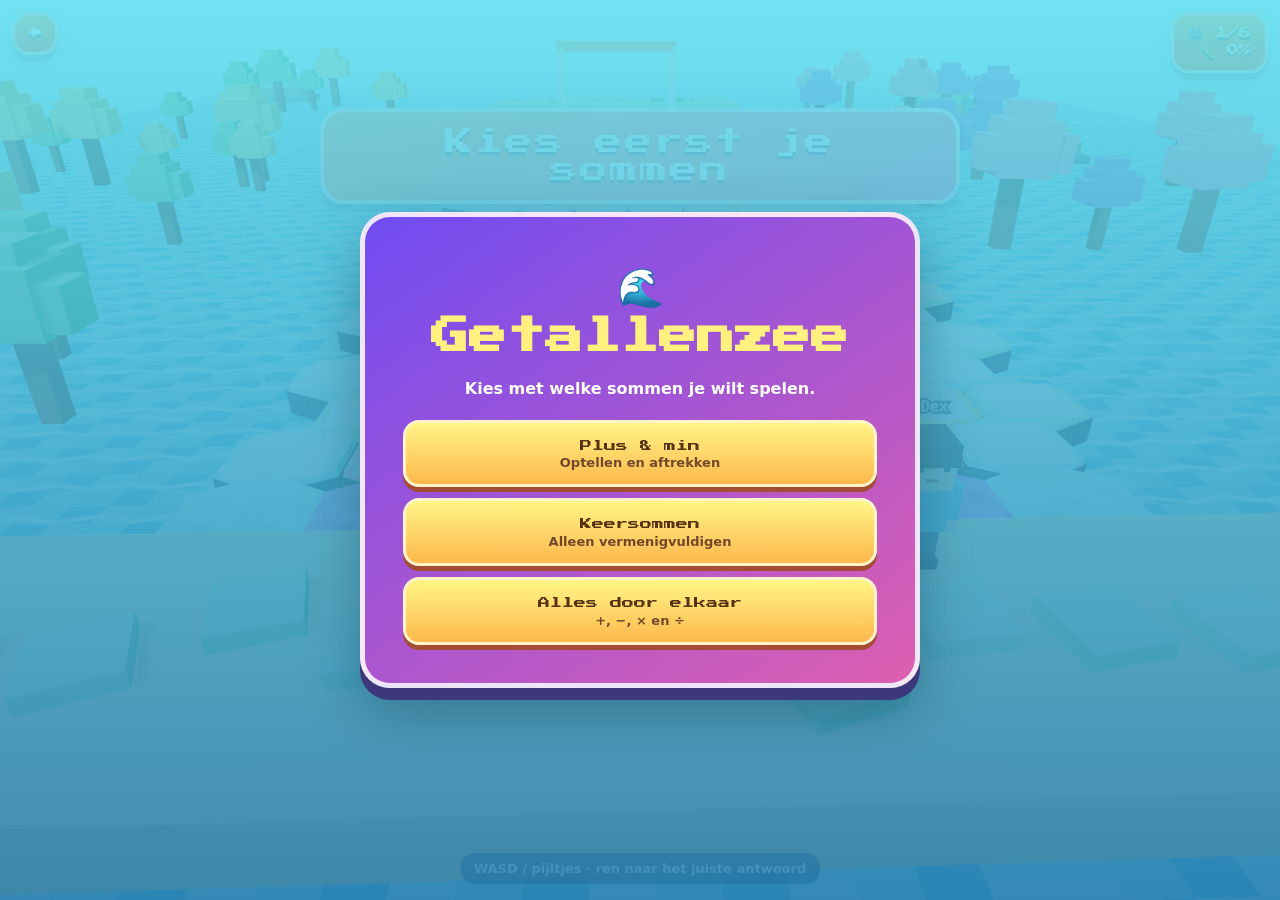
==== games/rekenen/getallenzee.html @ 8d836ec2 "spell toegevoegd spellenzee" ====
<!doctype html>
<html lang="nl"><head><meta charset="utf-8"><meta name="viewport" content="width=device-width,initial-scale=1,maximum-scale=1,user-scalable=no,viewport-fit=cover">
<title>Getallenzee · LeerCraft</title><link rel="stylesheet" href="../../assets/fonts/fonts.css">
<style>
*{box-sizing:border-box}html,body{margin:0;width:100%;height:100%;overflow:hidden;background:#79ddf2;font-family:'Press Start 2P',system-ui,sans-serif;touch-action:none;overscroll-behavior:none}canvas{display:block;width:100%;height:100%}
#ui{position:fixed;inset:0;pointer-events:none;color:white;text-shadow:0 3px 0 #21496799;z-index:3}.topbar{position:absolute;left:max(12px,env(safe-area-inset-left));right:max(12px,env(safe-area-inset-right));top:max(12px,env(safe-area-inset-top));display:flex;justify-content:space-between;gap:10px;align-items:flex-start}.pill{pointer-events:auto;border:3px solid #ffffffb8;box-shadow:0 7px 0 #642c0d38,0 9px 22px #15395533;border-radius:18px;background:linear-gradient(#ffac4d,#ff7c32);padding:10px 14px;font-size:clamp(7px,2.1vw,12px);line-height:1.45;color:white}.back{text-decoration:none;min-width:46px;text-align:center}.status{text-align:right}.status b{color:#fff4a9}
#question{position:absolute;top:12%;left:50%;transform:translateX(-50%);min-width:min(74vw,460px);text-align:center;border:4px solid #ffffffc7;border-radius:24px;padding:16px 22px;background:linear-gradient(145deg,#ff9e52,#ff68ad);box-shadow:0 8px 0 #472c6442,0 15px 34px #1e5a8238;font-size:clamp(14px,4vw,28px);letter-spacing:2px;transition:.25s}#timer{position:absolute;top:calc(12% + 78px);left:50%;transform:translateX(-50%);font-size:clamp(18px,5vw,38px);color:#fff;text-shadow:0 4px 0 #4964c8;transition:.15s}#timer.urgent{color:#fff081;transform:translateX(-50%) scale(1.18)}#message{position:absolute;left:50%;top:48%;transform:translate(-50%,-50%) scale(.85);opacity:0;text-align:center;font-size:clamp(15px,4.6vw,32px);line-height:1.55;transition:.25s;white-space:nowrap}.show{opacity:1!important;transform:translate(-50%,-50%) scale(1)!important}#countdown{position:absolute;inset:0;display:grid;place-items:center;font-size:min(24vw,150px);color:#fff07d;text-shadow:0 9px 0 #ff6f4f,0 14px 30px #0004}.help{position:absolute;bottom:max(16px,env(safe-area-inset-bottom));left:50%;transform:translateX(-50%);font-family:system-ui,sans-serif;font-weight:800;font-size:13px;background:#12364abd;padding:8px 13px;border-radius:14px;white-space:nowrap}
#joystick{display:none;pointer-events:auto;position:absolute;left:max(22px,env(safe-area-inset-left));bottom:max(24px,env(safe-area-inset-bottom));width:116px;height:116px;border-radius:50%;background:#fff9e1a8;border:5px solid #ffffffb8;box-shadow:0 6px 0 #14374640}#stick{position:absolute;width:49px;height:49px;left:29px;top:29px;border-radius:50%;background:linear-gradient(#ffb951,#ff7a3e);border:4px solid #fff0c6;box-shadow:0 4px 0 #6e2e194d}#boost{display:none;pointer-events:auto;position:absolute;right:max(24px,env(safe-area-inset-right));bottom:max(29px,env(safe-area-inset-bottom));width:92px;height:92px;border-radius:50%;border:5px solid #ffffffcc;background:linear-gradient(#83edff,#477ffc);box-shadow:0 7px 0 #22378552;color:#fff;font:22px 'Press Start 2P';text-shadow:0 3px #3853a9}@media(pointer:coarse){#joystick,#boost{display:block}.help{display:none}#question{top:11%}}@media(max-height:440px) and (orientation:landscape){#question{top:8px;padding:9px 18px;min-width:330px}#timer{top:66px}.topbar{top:8px}.pill{padding:7px 10px}#joystick{width:92px;height:92px}#stick{left:20px;top:20px}#boost{width:72px;height:72px}}@media(max-width:360px){.pill{font-size:6px;padding:8px 9px}#question{top:13%;padding:13px 10px}}
#startScreen{position:fixed;inset:0;z-index:8;display:grid;place-items:center;background:linear-gradient(#64dff0d9,#277dafdf);padding:18px;pointer-events:auto}.startCard{width:min(560px,94vw);padding:clamp(20px,5vw,38px);border:5px solid #ffffffd9;border-radius:30px;background:linear-gradient(145deg,#704cf2,#dd5fb0);box-shadow:0 12px 0 #3d377c,0 24px 55px #12364a66;text-align:center}.startCard h1{margin:0 0 12px;color:#fff080;font-size:clamp(20px,6vw,38px);line-height:1.45}.startCard p{font-family:system-ui,sans-serif;font-weight:800;line-height:1.4;margin:0 0 20px;color:white}.modes{display:grid;gap:11px}.mode{font:clamp(8px,2.5vw,12px) 'Press Start 2P';line-height:1.55;padding:14px 10px;border:3px solid #fff3c9;border-radius:16px;color:#563312;background:linear-gradient(#fff586,#ffb84d);box-shadow:0 5px 0 #a44d35;cursor:pointer}.mode:active{transform:translateY(4px);box-shadow:0 1px 0 #a44d35}.mode small{display:block;font:700 13px system-ui,sans-serif;color:#70482c}@media(max-height:560px){.startCard{padding:14px 20px}.startCard h1{margin-bottom:5px}.startCard p{margin-bottom:8px}.modes{grid-template-columns:repeat(3,1fr);gap:8px}.mode{padding:9px 5px}}
</style></head><body>
<div id="startScreen"><div class="startCard"><h1>🌊 Getallenzee</h1><p>Kies met welke sommen je wilt spelen.</p><div class="modes"><button class="mode" data-ops="plusminus">Plus & min<small>Optellen en aftrekken</small></button><button class="mode" data-ops="times">Keersommen<small>Alleen vermenigvuldigen</small></button><button class="mode" data-ops="all">Alles door elkaar<small>+, −, × en ÷</small></button></div></div></div>
<div id="ui"><div class="topbar"><a class="pill back" href="../../index.html">←</a><div class="pill status">🏁 <b id="place">1/6</b><br>📏 <span id="progress">0%</span></div></div><div id="question">Kies eerst je sommen</div><div id="timer"></div><div id="message"></div><div id="countdown"></div><div class="help">WASD / pijltjes · ren naar het juiste antwoord</div><div id="joystick"><div id="stick"></div></div><button id="boost" aria-label="Sprint">⚡</button></div>
<script>
(()=>{
/**
 * @license
 * Copyright 2010-2023 Three.js Authors
 * SPDX-License-Identifier: MIT
 */
const REVISION = '160';

const MOUSE = { LEFT: 0, MIDDLE: 1, RIGHT: 2, ROTATE: 0, DOLLY: 1, PAN: 2 };
const TOUCH = { ROTATE: 0, PAN: 1, DOLLY_PAN: 2, DOLLY_ROTATE: 3 };
const CullFaceNone = 0;
const CullFaceBack = 1;
const CullFaceFront = 2;
const CullFaceFrontBack = 3;
const BasicShadowMap = 0;
const PCFShadowMap = 1;
const PCFSoftShadowMap = 2;
const VSMShadowMap = 3;
const FrontSide = 0;
const BackSide = 1;
const DoubleSide = 2;
const TwoPassDoubleSide = 2; // r149
const NoBlending = 0;
const NormalBlending = 1;
const AdditiveBlending = 2;
const SubtractiveBlending = 3;
const MultiplyBlending = 4;
const CustomBlending = 5;
const AddEquation = 100;
const SubtractEquation = 101;
const ReverseSubtractEquation = 102;
const MinEquation = 103;
const MaxEquation = 104;
const ZeroFactor = 200;
const OneFactor = 201;
const SrcColorFactor = 202;
const OneMinusSrcColorFactor = 203;
const SrcAlphaFactor = 204;
const OneMinusSrcAlphaFactor = 205;
const DstAlphaFactor = 206;
const OneMinusDstAlphaFactor = 207;
const DstColorFactor = 208;
const OneMinusDstColorFactor = 209;
const SrcAlphaSaturateFactor = 210;
const ConstantColorFactor = 211;
const OneMinusConstantColorFactor = 212;
const ConstantAlphaFactor = 213;
const OneMinusConstantAlphaFactor = 214;
const NeverDepth = 0;
const AlwaysDepth = 1;
const LessDepth = 2;
const LessEqualDepth = 3;
const EqualDepth = 4;
const GreaterEqualDepth = 5;
const GreaterDepth = 6;
const NotEqualDepth = 7;
const MultiplyOperation = 0;
const MixOperation = 1;
const AddOperation = 2;
const NoToneMapping = 0;
const LinearToneMapping = 1;
const ReinhardToneMapping = 2;
const CineonToneMapping = 3;
const ACESFilmicToneMapping = 4;
const CustomToneMapping = 5;
const AgXToneMapping = 6;
const AttachedBindMode = 'attached';
const DetachedBindMode = 'detached';

const UVMapping = 300;
const CubeReflectionMapping = 301;
const CubeRefractionMapping = 302;
const EquirectangularReflectionMapping = 303;
const EquirectangularRefractionMapping = 304;
const CubeUVReflectionMapping = 306;
const RepeatWrapping = 1000;
const ClampToEdgeWrapping = 1001;
const MirroredRepeatWrapping = 1002;
const NearestFilter = 1003;
const NearestMipmapNearestFilter = 1004;
const NearestMipMapNearestFilter = 1004;
const NearestMipmapLinearFilter = 1005;
const NearestMipMapLinearFilter = 1005;
const LinearFilter = 1006;
const LinearMipmapNearestFilter = 1007;
const LinearMipMapNearestFilter = 1007;
const LinearMipmapLinearFilter = 1008;
const LinearMipMapLinearFilter = 1008;
const UnsignedByteType = 1009;
const ByteType = 1010;
const ShortType = 1011;
const UnsignedShortType = 1012;
const IntType = 1013;
const UnsignedIntType = 1014;
const FloatType = 1015;
const HalfFloatType = 1016;
const UnsignedShort4444Type = 1017;
const UnsignedShort5551Type = 1018;
const UnsignedInt248Type = 1020;
const AlphaFormat = 1021;
const RGBAFormat = 1023;
const LuminanceFormat = 1024;
const LuminanceAlphaFormat = 1025;
const DepthFormat = 1026;
const DepthStencilFormat = 1027;
const RedFormat = 1028;
const RedIntegerFormat = 1029;
const RGFormat = 1030;
const RGIntegerFormat = 1031;
const RGBAIntegerFormat = 1033;

const RGB_S3TC_DXT1_Format = 33776;
const RGBA_S3TC_DXT1_Format = 33777;
const RGBA_S3TC_DXT3_Format = 33778;
const RGBA_S3TC_DXT5_Format = 33779;
const RGB_PVRTC_4BPPV1_Format = 35840;
const RGB_PVRTC_2BPPV1_Format = 35841;
const RGBA_PVRTC_4BPPV1_Format = 35842;
const RGBA_PVRTC_2BPPV1_Format = 35843;
const RGB_ETC1_Format = 36196;
const RGB_ETC2_Format = 37492;
const RGBA_ETC2_EAC_Format = 37496;
const RGBA_ASTC_4x4_Format = 37808;
const RGBA_ASTC_5x4_Format = 37809;
const RGBA_ASTC_5x5_Format = 37810;
const RGBA_ASTC_6x5_Format = 37811;
const RGBA_ASTC_6x6_Format = 37812;
const RGBA_ASTC_8x5_Format = 37813;
const RGBA_ASTC_8x6_Format = 37814;
const RGBA_ASTC_8x8_Format = 37815;
const RGBA_ASTC_10x5_Format = 37816;
const RGBA_ASTC_10x6_Format = 37817;
const RGBA_ASTC_10x8_Format = 37818;
const RGBA_ASTC_10x10_Format = 37819;
const RGBA_ASTC_12x10_Format = 37820;
const RGBA_ASTC_12x12_Format = 37821;
const RGBA_BPTC_Format = 36492;
const RGB_BPTC_SIGNED_Format = 36494;
const RGB_BPTC_UNSIGNED_Format = 36495;
const RED_RGTC1_Format = 36283;
const SIGNED_RED_RGTC1_Format = 36284;
const RED_GREEN_RGTC2_Format = 36285;
const SIGNED_RED_GREEN_RGTC2_Format = 36286;
const LoopOnce = 2200;
const LoopRepeat = 2201;
const LoopPingPong = 2202;
const InterpolateDiscrete = 2300;
const InterpolateLinear = 2301;
const InterpolateSmooth = 2302;
const ZeroCurvatureEnding = 2400;
const ZeroSlopeEnding = 2401;
const WrapAroundEnding = 2402;
const NormalAnimationBlendMode = 2500;
const AdditiveAnimationBlendMode = 2501;
const TrianglesDrawMode = 0;
const TriangleStripDrawMode = 1;
const TriangleFanDrawMode = 2;
/** @deprecated Use LinearSRGBColorSpace or NoColorSpace in three.js r152+. */
const LinearEncoding = 3000;
/** @deprecated Use SRGBColorSpace in three.js r152+. */
const sRGBEncoding = 3001;
const BasicDepthPacking = 3200;
const RGBADepthPacking = 3201;
const TangentSpaceNormalMap = 0;
const ObjectSpaceNormalMap = 1;

// Color space string identifiers, matching CSS Color Module Level 4 and WebGPU names where available.
const NoColorSpace = '';
const SRGBColorSpace = 'srgb';
const LinearSRGBColorSpace = 'srgb-linear';
const DisplayP3ColorSpace = 'display-p3';
const LinearDisplayP3ColorSpace = 'display-p3-linear';

const LinearTransfer = 'linear';
const SRGBTransfer = 'srgb';

const Rec709Primaries = 'rec709';
const P3Primaries = 'p3';

const ZeroStencilOp = 0;
const KeepStencilOp = 7680;
const ReplaceStencilOp = 7681;
const IncrementStencilOp = 7682;
const DecrementStencilOp = 7683;
const IncrementWrapStencilOp = 34055;
const DecrementWrapStencilOp = 34056;
const InvertStencilOp = 5386;

const NeverStencilFunc = 512;
const LessStencilFunc = 513;
const EqualStencilFunc = 514;
const LessEqualStencilFunc = 515;
const GreaterStencilFunc = 516;
const NotEqualStencilFunc = 517;
const GreaterEqualStencilFunc = 518;
const AlwaysStencilFunc = 519;

const NeverCompare = 512;
const LessCompare = 513;
const EqualCompare = 514;
const LessEqualCompare = 515;
const GreaterCompare = 516;
const NotEqualCompare = 517;
const GreaterEqualCompare = 518;
const AlwaysCompare = 519;

const StaticDrawUsage = 35044;
const DynamicDrawUsage = 35048;
const StreamDrawUsage = 35040;
const StaticReadUsage = 35045;
const DynamicReadUsage = 35049;
const StreamReadUsage = 35041;
const StaticCopyUsage = 35046;
const DynamicCopyUsage = 35050;
const StreamCopyUsage = 35042;

const GLSL1 = '100';
const GLSL3 = '300 es';

const _SRGBAFormat = 1035; // fallback for WebGL 1

const WebGLCoordinateSystem = 2000;
const WebGPUCoordinateSystem = 2001;

/**
 * https://github.com/mrdoob/eventdispatcher.js/
 */

class EventDispatcher {

	addEventListener( type, listener ) {

		if ( this._listeners === undefined ) this._listeners = {};

		const listeners = this._listeners;

		if ( listeners[ type ] === undefined ) {

			listeners[ type ] = [];

		}

		if ( listeners[ type ].indexOf( listener ) === - 1 ) {

			listeners[ type ].push( listener );

		}

	}

	hasEventListener( type, listener ) {

		if ( this._listeners === undefined ) return false;

		const listeners = this._listeners;

		return listeners[ type ] !== undefined && listeners[ type ].indexOf( listener ) !== - 1;

	}

	removeEventListener( type, listener ) {

		if ( this._listeners === undefined ) return;

		const listeners = this._listeners;
		const listenerArray = listeners[ type ];

		if ( listenerArray !== undefined ) {

			const index = listenerArray.indexOf( listener );

			if ( index !== - 1 ) {

				listenerArray.splice( index, 1 );

			}

		}

	}

	dispatchEvent( event ) {

		if ( this._listeners === undefined ) return;

		const listeners = this._listeners;
		const listenerArray = listeners[ event.type ];

		if ( listenerArray !== undefined ) {

			event.target = this;

			// Make a copy, in case listeners are removed while iterating.
			const array = listenerArray.slice( 0 );

			for ( let i = 0, l = array.length; i < l; i ++ ) {

				array[ i ].call( this, event );

			}

			event.target = null;

		}

	}

}

const _lut = [ '00', '01', '02', '03', '04', '05', '06', '07', '08', '09', '0a', '0b', '0c', '0d', '0e', '0f', '10', '11', '12', '13', '14', '15', '16', '17', '18', '19', '1a', '1b', '1c', '1d', '1e', '1f', '20', '21', '22', '23', '24', '25', '26', '27', '28', '29', '2a', '2b', '2c', '2d', '2e', '2f', '30', '31', '32', '33', '34', '35', '36', '37', '38', '39', '3a', '3b', '3c', '3d', '3e', '3f', '40', '41', '42', '43', '44', '45', '46', '47', '48', '49', '4a', '4b', '4c', '4d', '4e', '4f', '50', '51', '52', '53', '54', '55', '56', '57', '58', '59', '5a', '5b', '5c', '5d', '5e', '5f', '60', '61', '62', '63', '64', '65', '66', '67', '68', '69', '6a', '6b', '6c', '6d', '6e', '6f', '70', '71', '72', '73', '74', '75', '76', '77', '78', '79', '7a', '7b', '7c', '7d', '7e', '7f', '80', '81', '82', '83', '84', '85', '86', '87', '88', '89', '8a', '8b', '8c', '8d', '8e', '8f', '90', '91', '92', '93', '94', '95', '96', '97', '98', '99', '9a', '9b', '9c', '9d', '9e', '9f', 'a0', 'a1', 'a2', 'a3', 'a4', 'a5', 'a6', 'a7', 'a8', 'a9', 'aa', 'ab', 'ac', 'ad', 'ae', 'af', 'b0', 'b1', 'b2', 'b3', 'b4', 'b5', 'b6', 'b7', 'b8', 'b9', 'ba', 'bb', 'bc', 'bd', 'be', 'bf', 'c0', 'c1', 'c2', 'c3', 'c4', 'c5', 'c6', 'c7', 'c8', 'c9', 'ca', 'cb', 'cc', 'cd', 'ce', 'cf', 'd0', 'd1', 'd2', 'd3', 'd4', 'd5', 'd6', 'd7', 'd8', 'd9', 'da', 'db', 'dc', 'dd', 'de', 'df', 'e0', 'e1', 'e2', 'e3', 'e4', 'e5', 'e6', 'e7', 'e8', 'e9', 'ea', 'eb', 'ec', 'ed', 'ee', 'ef', 'f0', 'f1', 'f2', 'f3', 'f4', 'f5', 'f6', 'f7', 'f8', 'f9', 'fa', 'fb', 'fc', 'fd', 'fe', 'ff' ];

let _seed = 1234567;


const DEG2RAD = Math.PI / 180;
const RAD2DEG = 180 / Math.PI;

// http://stackoverflow.com/questions/105034/how-to-create-a-guid-uuid-in-javascript/21963136#21963136
function generateUUID() {

	const d0 = Math.random() * 0xffffffff | 0;
	const d1 = Math.random() * 0xffffffff | 0;
	const d2 = Math.random() * 0xffffffff | 0;
	const d3 = Math.random() * 0xffffffff | 0;
	const uuid = _lut[ d0 & 0xff ] + _lut[ d0 >> 8 & 0xff ] + _lut[ d0 >> 16 & 0xff ] + _lut[ d0 >> 24 & 0xff ] + '-' +
			_lut[ d1 & 0xff ] + _lut[ d1 >> 8 & 0xff ] + '-' + _lut[ d1 >> 16 & 0x0f | 0x40 ] + _lut[ d1 >> 24 & 0xff ] + '-' +
			_lut[ d2 & 0x3f | 0x80 ] + _lut[ d2 >> 8 & 0xff ] + '-' + _lut[ d2 >> 16 & 0xff ] + _lut[ d2 >> 24 & 0xff ] +
			_lut[ d3 & 0xff ] + _lut[ d3 >> 8 & 0xff ] + _lut[ d3 >> 16 & 0xff ] + _lut[ d3 >> 24 & 0xff ];

	// .toLowerCase() here flattens concatenated strings to save heap memory space.
	return uuid.toLowerCase();

}

function clamp( value, min, max ) {

	return Math.max( min, Math.min( max, value ) );

}

// compute euclidean modulo of m % n
// https://en.wikipedia.org/wiki/Modulo_operation
function euclideanModulo( n, m ) {

	return ( ( n % m ) + m ) % m;

}

// Linear mapping from range <a1, a2> to range <b1, b2>
function mapLinear( x, a1, a2, b1, b2 ) {

	return b1 + ( x - a1 ) * ( b2 - b1 ) / ( a2 - a1 );

}

// https://www.gamedev.net/tutorials/programming/general-and-gameplay-programming/inverse-lerp-a-super-useful-yet-often-overlooked-function-r5230/
function inverseLerp( x, y, value ) {

	if ( x !== y ) {

		return ( value - x ) / ( y - x );

	} else {

		return 0;

	}

}

// https://en.wikipedia.org/wiki/Linear_interpolation
function lerp( x, y, t ) {

	return ( 1 - t ) * x + t * y;

}

// http://www.rorydriscoll.com/2016/03/07/frame-rate-independent-damping-using-lerp/
function damp( x, y, lambda, dt ) {

	return lerp( x, y, 1 - Math.exp( - lambda * dt ) );

}

// https://www.desmos.com/calculator/vcsjnyz7x4
function pingpong( x, length = 1 ) {

	return length - Math.abs( euclideanModulo( x, length * 2 ) - length );

}

// http://en.wikipedia.org/wiki/Smoothstep
function smoothstep( x, min, max ) {

	if ( x <= min ) return 0;
	if ( x >= max ) return 1;

	x = ( x - min ) / ( max - min );

	return x * x * ( 3 - 2 * x );

}

function smootherstep( x, min, max ) {

	if ( x <= min ) return 0;
	if ( x >= max ) return 1;

	x = ( x - min ) / ( max - min );

	return x * x * x * ( x * ( x * 6 - 15 ) + 10 );

}

// Random integer from <low, high> interval
function randInt( low, high ) {

	return low + Math.floor( Math.random() * ( high - low + 1 ) );

}

// Random float from <low, high> interval
function randFloat( low, high ) {

	return low + Math.random() * ( high - low );

}

// Random float from <-range/2, range/2> interval
function randFloatSpread( range ) {

	return range * ( 0.5 - Math.random() );

}

// Deterministic pseudo-random float in the interval [ 0, 1 ]
function seededRandom( s ) {

	if ( s !== undefined ) _seed = s;

	// Mulberry32 generator

	let t = _seed += 0x6D2B79F5;

	t = Math.imul( t ^ t >>> 15, t | 1 );

	t ^= t + Math.imul( t ^ t >>> 7, t | 61 );

	return ( ( t ^ t >>> 14 ) >>> 0 ) / 4294967296;

}

function degToRad( degrees ) {

	return degrees * DEG2RAD;

}

function radToDeg( radians ) {

	return radians * RAD2DEG;

}

function isPowerOfTwo( value ) {

	return ( value & ( value - 1 ) ) === 0 && value !== 0;

}

function ceilPowerOfTwo( value ) {

	return Math.pow( 2, Math.ceil( Math.log( value ) / Math.LN2 ) );

}

function floorPowerOfTwo( value ) {

	return Math.pow( 2, Math.floor( Math.log( value ) / Math.LN2 ) );

}

function setQuaternionFromProperEuler( q, a, b, c, order ) {

	// Intrinsic Proper Euler Angles - see https://en.wikipedia.org/wiki/Euler_angles

	// rotations are applied to the axes in the order specified by 'order'
	// rotation by angle 'a' is applied first, then by angle 'b', then by angle 'c'
	// angles are in radians

	const cos = Math.cos;
	const sin = Math.sin;

	const c2 = cos( b / 2 );
	const s2 = sin( b / 2 );

	const c13 = cos( ( a + c ) / 2 );
	const s13 = sin( ( a + c ) / 2 );

	const c1_3 = cos( ( a - c ) / 2 );
	const s1_3 = sin( ( a - c ) / 2 );

	const c3_1 = cos( ( c - a ) / 2 );
	const s3_1 = sin( ( c - a ) / 2 );

	switch ( order ) {

		case 'XYX':
			q.set( c2 * s13, s2 * c1_3, s2 * s1_3, c2 * c13 );
			break;

		case 'YZY':
			q.set( s2 * s1_3, c2 * s13, s2 * c1_3, c2 * c13 );
			break;

		case 'ZXZ':
			q.set( s2 * c1_3, s2 * s1_3, c2 * s13, c2 * c13 );
			break;

		case 'XZX':
			q.set( c2 * s13, s2 * s3_1, s2 * c3_1, c2 * c13 );
			break;

		case 'YXY':
			q.set( s2 * c3_1, c2 * s13, s2 * s3_1, c2 * c13 );
			break;

		case 'ZYZ':
			q.set( s2 * s3_1, s2 * c3_1, c2 * s13, c2 * c13 );
			break;

		default:
			console.warn( 'THREE.MathUtils: .setQuaternionFromProperEuler() encountered an unknown order: ' + order );

	}

}

function denormalize( value, array ) {

	switch ( array.constructor ) {

		case Float32Array:

			return value;

		case Uint32Array:

			return value / 4294967295.0;

		case Uint16Array:

			return value / 65535.0;

		case Uint8Array:

			return value / 255.0;

		case Int32Array:

			return Math.max( value / 2147483647.0, - 1.0 );

		case Int16Array:

			return Math.max( value / 32767.0, - 1.0 );

		case Int8Array:

			return Math.max( value / 127.0, - 1.0 );

		default:

			throw new Error( 'Invalid component type.' );

	}

}

function normalize( value, array ) {

	switch ( array.constructor ) {

		case Float32Array:

			return value;

		case Uint32Array:

			return Math.round( value * 4294967295.0 );

		case Uint16Array:

			return Math.round( value * 65535.0 );

		case Uint8Array:

			return Math.round( value * 255.0 );

		case Int32Array:

			return Math.round( value * 2147483647.0 );

		case Int16Array:

			return Math.round( value * 32767.0 );

		case Int8Array:

			return Math.round( value * 127.0 );

		default:

			throw new Error( 'Invalid component type.' );

	}

}

const MathUtils = {
	DEG2RAD: DEG2RAD,
	RAD2DEG: RAD2DEG,
	generateUUID: generateUUID,
	clamp: clamp,
	euclideanModulo: euclideanModulo,
	mapLinear: mapLinear,
	inverseLerp: inverseLerp,
	lerp: lerp,
	damp: damp,
	pingpong: pingpong,
	smoothstep: smoothstep,
	smootherstep: smootherstep,
	randInt: randInt,
	randFloat: randFloat,
	randFloatSpread: randFloatSpread,
	seededRandom: seededRandom,
	degToRad: degToRad,
	radToDeg: radToDeg,
	isPowerOfTwo: isPowerOfTwo,
	ceilPowerOfTwo: ceilPowerOfTwo,
	floorPowerOfTwo: floorPowerOfTwo,
	setQuaternionFromProperEuler: setQuaternionFromProperEuler,
	normalize: normalize,
	denormalize: denormalize
};

class Vector2 {

	constructor( x = 0, y = 0 ) {

		Vector2.prototype.isVector2 = true;

		this.x = x;
		this.y = y;

	}

	get width() {

		return this.x;

	}

	set width( value ) {

		this.x = value;

	}

	get height() {

		return this.y;

	}

	set height( value ) {

		this.y = value;

	}

	set( x, y ) {

		this.x = x;
		this.y = y;

		return this;

	}

	setScalar( scalar ) {

		this.x = scalar;
		this.y = scalar;

		return this;

	}

	setX( x ) {

		this.x = x;

		return this;

	}

	setY( y ) {

		this.y = y;

		return this;

	}

	setComponent( index, value ) {

		switch ( index ) {

			case 0: this.x = value; break;
			case 1: this.y = value; break;
			default: throw new Error( 'index is out of range: ' + index );

		}

		return this;

	}

	getComponent( index ) {

		switch ( index ) {

			case 0: return this.x;
			case 1: return this.y;
			default: throw new Error( 'index is out of range: ' + index );

		}

	}

	clone() {

		return new this.constructor( this.x, this.y );

	}

	copy( v ) {

		this.x = v.x;
		this.y = v.y;

		return this;

	}

	add( v ) {

		this.x += v.x;
		this.y += v.y;

		return this;

	}

	addScalar( s ) {

		this.x += s;
		this.y += s;

		return this;

	}

	addVectors( a, b ) {

		this.x = a.x + b.x;
		this.y = a.y + b.y;

		return this;

	}

	addScaledVector( v, s ) {

		this.x += v.x * s;
		this.y += v.y * s;

		return this;

	}

	sub( v ) {

		this.x -= v.x;
		this.y -= v.y;

		return this;

	}

	subScalar( s ) {

		this.x -= s;
		this.y -= s;

		return this;

	}

	subVectors( a, b ) {

		this.x = a.x - b.x;
		this.y = a.y - b.y;

		return this;

	}

	multiply( v ) {

		this.x *= v.x;
		this.y *= v.y;

		return this;

	}

	multiplyScalar( scalar ) {

		this.x *= scalar;
		this.y *= scalar;

		return this;

	}

	divide( v ) {

		this.x /= v.x;
		this.y /= v.y;

		return this;

	}

	divideScalar( scalar ) {

		return this.multiplyScalar( 1 / scalar );

	}

	applyMatrix3( m ) {

		const x = this.x, y = this.y;
		const e = m.elements;

		this.x = e[ 0 ] * x + e[ 3 ] * y + e[ 6 ];
		this.y = e[ 1 ] * x + e[ 4 ] * y + e[ 7 ];

		return this;

	}

	min( v ) {

		this.x = Math.min( this.x, v.x );
		this.y = Math.min( this.y, v.y );

		return this;

	}

	max( v ) {

		this.x = Math.max( this.x, v.x );
		this.y = Math.max( this.y, v.y );

		return this;

	}

	clamp( min, max ) {

		// assumes min < max, componentwise

		this.x = Math.max( min.x, Math.min( max.x, this.x ) );
		this.y = Math.max( min.y, Math.min( max.y, this.y ) );

		return this;

	}

	clampScalar( minVal, maxVal ) {

		this.x = Math.max( minVal, Math.min( maxVal, this.x ) );
		this.y = Math.max( minVal, Math.min( maxVal, this.y ) );

		return this;

	}

	clampLength( min, max ) {

		const length = this.length();

		return this.divideScalar( length || 1 ).multiplyScalar( Math.max( min, Math.min( max, length ) ) );

	}

	floor() {

		this.x = Math.floor( this.x );
		this.y = Math.floor( this.y );

		return this;

	}

	ceil() {

		this.x = Math.ceil( this.x );
		this.y = Math.ceil( this.y );

		return this;

	}

	round() {

		this.x = Math.round( this.x );
		this.y = Math.round( this.y );

		return this;

	}

	roundToZero() {

		this.x = Math.trunc( this.x );
		this.y = Math.trunc( this.y );

		return this;

	}

	negate() {

		this.x = - this.x;
		this.y = - this.y;

		return this;

	}

	dot( v ) {

		return this.x * v.x + this.y * v.y;

	}

	cross( v ) {

		return this.x * v.y - this.y * v.x;

	}

	lengthSq() {

		return this.x * this.x + this.y * this.y;

	}

	length() {

		return Math.sqrt( this.x * this.x + this.y * this.y );

	}

	manhattanLength() {

		return Math.abs( this.x ) + Math.abs( this.y );

	}

	normalize() {

		return this.divideScalar( this.length() || 1 );

	}

	angle() {

		// computes the angle in radians with respect to the positive x-axis

		const angle = Math.atan2( - this.y, - this.x ) + Math.PI;

		return angle;

	}

	angleTo( v ) {

		const denominator = Math.sqrt( this.lengthSq() * v.lengthSq() );

		if ( denominator === 0 ) return Math.PI / 2;

		const theta = this.dot( v ) / denominator;

		// clamp, to handle numerical problems

		return Math.acos( clamp( theta, - 1, 1 ) );

	}

	distanceTo( v ) {

		return Math.sqrt( this.distanceToSquared( v ) );

	}

	distanceToSquared( v ) {

		const dx = this.x - v.x, dy = this.y - v.y;
		return dx * dx + dy * dy;

	}

	manhattanDistanceTo( v ) {

		return Math.abs( this.x - v.x ) + Math.abs( this.y - v.y );

	}

	setLength( length ) {

		return this.normalize().multiplyScalar( length );

	}

	lerp( v, alpha ) {

		this.x += ( v.x - this.x ) * alpha;
		this.y += ( v.y - this.y ) * alpha;

		return this;

	}

	lerpVectors( v1, v2, alpha ) {

		this.x = v1.x + ( v2.x - v1.x ) * alpha;
		this.y = v1.y + ( v2.y - v1.y ) * alpha;

		return this;

	}

	equals( v ) {

		return ( ( v.x === this.x ) && ( v.y === this.y ) );

	}

	fromArray( array, offset = 0 ) {

		this.x = array[ offset ];
		this.y = array[ offset + 1 ];

		return this;

	}

	toArray( array = [], offset = 0 ) {

		array[ offset ] = this.x;
		array[ offset + 1 ] = this.y;

		return array;

	}

	fromBufferAttribute( attribute, index ) {

		this.x = attribute.getX( index );
		this.y = attribute.getY( index );

		return this;

	}

	rotateAround( center, angle ) {

		const c = Math.cos( angle ), s = Math.sin( angle );

		const x = this.x - center.x;
		const y = this.y - center.y;

		this.x = x * c - y * s + center.x;
		this.y = x * s + y * c + center.y;

		return this;

	}

	random() {

		this.x = Math.random();
		this.y = Math.random();

		return this;

	}

	*[ Symbol.iterator ]() {

		yield this.x;
		yield this.y;

	}

}

class Matrix3 {

	constructor( n11, n12, n13, n21, n22, n23, n31, n32, n33 ) {

		Matrix3.prototype.isMatrix3 = true;

		this.elements = [

			1, 0, 0,
			0, 1, 0,
			0, 0, 1

		];

		if ( n11 !== undefined ) {

			this.set( n11, n12, n13, n21, n22, n23, n31, n32, n33 );

		}

	}

	set( n11, n12, n13, n21, n22, n23, n31, n32, n33 ) {

		const te = this.elements;

		te[ 0 ] = n11; te[ 1 ] = n21; te[ 2 ] = n31;
		te[ 3 ] = n12; te[ 4 ] = n22; te[ 5 ] = n32;
		te[ 6 ] = n13; te[ 7 ] = n23; te[ 8 ] = n33;

		return this;

	}

	identity() {

		this.set(

			1, 0, 0,
			0, 1, 0,
			0, 0, 1

		);

		return this;

	}

	copy( m ) {

		const te = this.elements;
		const me = m.elements;

		te[ 0 ] = me[ 0 ]; te[ 1 ] = me[ 1 ]; te[ 2 ] = me[ 2 ];
		te[ 3 ] = me[ 3 ]; te[ 4 ] = me[ 4 ]; te[ 5 ] = me[ 5 ];
		te[ 6 ] = me[ 6 ]; te[ 7 ] = me[ 7 ]; te[ 8 ] = me[ 8 ];

		return this;

	}

	extractBasis( xAxis, yAxis, zAxis ) {

		xAxis.setFromMatrix3Column( this, 0 );
		yAxis.setFromMatrix3Column( this, 1 );
		zAxis.setFromMatrix3Column( this, 2 );

		return this;

	}

	setFromMatrix4( m ) {

		const me = m.elements;

		this.set(

			me[ 0 ], me[ 4 ], me[ 8 ],
			me[ 1 ], me[ 5 ], me[ 9 ],
			me[ 2 ], me[ 6 ], me[ 10 ]

		);

		return this;

	}

	multiply( m ) {

		return this.multiplyMatrices( this, m );

	}

	premultiply( m ) {

		return this.multiplyMatrices( m, this );

	}

	multiplyMatrices( a, b ) {

		const ae = a.elements;
		const be = b.elements;
		const te = this.elements;

		const a11 = ae[ 0 ], a12 = ae[ 3 ], a13 = ae[ 6 ];
		const a21 = ae[ 1 ], a22 = ae[ 4 ], a23 = ae[ 7 ];
		const a31 = ae[ 2 ], a32 = ae[ 5 ], a33 = ae[ 8 ];

		const b11 = be[ 0 ], b12 = be[ 3 ], b13 = be[ 6 ];
		const b21 = be[ 1 ], b22 = be[ 4 ], b23 = be[ 7 ];
		const b31 = be[ 2 ], b32 = be[ 5 ], b33 = be[ 8 ];

		te[ 0 ] = a11 * b11 + a12 * b21 + a13 * b31;
		te[ 3 ] = a11 * b12 + a12 * b22 + a13 * b32;
		te[ 6 ] = a11 * b13 + a12 * b23 + a13 * b33;

		te[ 1 ] = a21 * b11 + a22 * b21 + a23 * b31;
		te[ 4 ] = a21 * b12 + a22 * b22 + a23 * b32;
		te[ 7 ] = a21 * b13 + a22 * b23 + a23 * b33;

		te[ 2 ] = a31 * b11 + a32 * b21 + a33 * b31;
		te[ 5 ] = a31 * b12 + a32 * b22 + a33 * b32;
		te[ 8 ] = a31 * b13 + a32 * b23 + a33 * b33;

		return this;

	}

	multiplyScalar( s ) {

		const te = this.elements;

		te[ 0 ] *= s; te[ 3 ] *= s; te[ 6 ] *= s;
		te[ 1 ] *= s; te[ 4 ] *= s; te[ 7 ] *= s;
		te[ 2 ] *= s; te[ 5 ] *= s; te[ 8 ] *= s;

		return this;

	}

	determinant() {

		const te = this.elements;

		const a = te[ 0 ], b = te[ 1 ], c = te[ 2 ],
			d = te[ 3 ], e = te[ 4 ], f = te[ 5 ],
			g = te[ 6 ], h = te[ 7 ], i = te[ 8 ];

		return a * e * i - a * f * h - b * d * i + b * f * g + c * d * h - c * e * g;

	}

	invert() {

		const te = this.elements,

			n11 = te[ 0 ], n21 = te[ 1 ], n31 = te[ 2 ],
			n12 = te[ 3 ], n22 = te[ 4 ], n32 = te[ 5 ],
			n13 = te[ 6 ], n23 = te[ 7 ], n33 = te[ 8 ],

			t11 = n33 * n22 - n32 * n23,
			t12 = n32 * n13 - n33 * n12,
			t13 = n23 * n12 - n22 * n13,

			det = n11 * t11 + n21 * t12 + n31 * t13;

		if ( det === 0 ) return this.set( 0, 0, 0, 0, 0, 0, 0, 0, 0 );

		const detInv = 1 / det;

		te[ 0 ] = t11 * detInv;
		te[ 1 ] = ( n31 * n23 - n33 * n21 ) * detInv;
		te[ 2 ] = ( n32 * n21 - n31 * n22 ) * detInv;

		te[ 3 ] = t12 * detInv;
		te[ 4 ] = ( n33 * n11 - n31 * n13 ) * detInv;
		te[ 5 ] = ( n31 * n12 - n32 * n11 ) * detInv;

		te[ 6 ] = t13 * detInv;
		te[ 7 ] = ( n21 * n13 - n23 * n11 ) * detInv;
		te[ 8 ] = ( n22 * n11 - n21 * n12 ) * detInv;

		return this;

	}

	transpose() {

		let tmp;
		const m = this.elements;

		tmp = m[ 1 ]; m[ 1 ] = m[ 3 ]; m[ 3 ] = tmp;
		tmp = m[ 2 ]; m[ 2 ] = m[ 6 ]; m[ 6 ] = tmp;
		tmp = m[ 5 ]; m[ 5 ] = m[ 7 ]; m[ 7 ] = tmp;

		return this;

	}

	getNormalMatrix( matrix4 ) {

		return this.setFromMatrix4( matrix4 ).invert().transpose();

	}

	transposeIntoArray( r ) {

		const m = this.elements;

		r[ 0 ] = m[ 0 ];
		r[ 1 ] = m[ 3 ];
		r[ 2 ] = m[ 6 ];
		r[ 3 ] = m[ 1 ];
		r[ 4 ] = m[ 4 ];
		r[ 5 ] = m[ 7 ];
		r[ 6 ] = m[ 2 ];
		r[ 7 ] = m[ 5 ];
		r[ 8 ] = m[ 8 ];

		return this;

	}

	setUvTransform( tx, ty, sx, sy, rotation, cx, cy ) {

		const c = Math.cos( rotation );
		const s = Math.sin( rotation );

		this.set(
			sx * c, sx * s, - sx * ( c * cx + s * cy ) + cx + tx,
			- sy * s, sy * c, - sy * ( - s * cx + c * cy ) + cy + ty,
			0, 0, 1
		);

		return this;

	}

	//

	scale( sx, sy ) {

		this.premultiply( _m3.makeScale( sx, sy ) );

		return this;

	}

	rotate( theta ) {

		this.premultiply( _m3.makeRotation( - theta ) );

		return this;

	}

	translate( tx, ty ) {

		this.premultiply( _m3.makeTranslation( tx, ty ) );

		return this;

	}

	// for 2D Transforms

	makeTranslation( x, y ) {

		if ( x.isVector2 ) {

			this.set(

				1, 0, x.x,
				0, 1, x.y,
				0, 0, 1

			);

		} else {

			this.set(

				1, 0, x,
				0, 1, y,
				0, 0, 1

			);

		}

		return this;

	}

	makeRotation( theta ) {

		// counterclockwise

		const c = Math.cos( theta );
		const s = Math.sin( theta );

		this.set(

			c, - s, 0,
			s, c, 0,
			0, 0, 1

		);

		return this;

	}

	makeScale( x, y ) {

		this.set(

			x, 0, 0,
			0, y, 0,
			0, 0, 1

		);

		return this;

	}

	//

	equals( matrix ) {

		const te = this.elements;
		const me = matrix.elements;

		for ( let i = 0; i < 9; i ++ ) {

			if ( te[ i ] !== me[ i ] ) return false;

		}

		return true;

	}

	fromArray( array, offset = 0 ) {

		for ( let i = 0; i < 9; i ++ ) {

			this.elements[ i ] = array[ i + offset ];

		}

		return this;

	}

	toArray( array = [], offset = 0 ) {

		const te = this.elements;

		array[ offset ] = te[ 0 ];
		array[ offset + 1 ] = te[ 1 ];
		array[ offset + 2 ] = te[ 2 ];

		array[ offset + 3 ] = te[ 3 ];
		array[ offset + 4 ] = te[ 4 ];
		array[ offset + 5 ] = te[ 5 ];

		array[ offset + 6 ] = te[ 6 ];
		array[ offset + 7 ] = te[ 7 ];
		array[ offset + 8 ] = te[ 8 ];

		return array;

	}

	clone() {

		return new this.constructor().fromArray( this.elements );

	}

}

const _m3 = /*@__PURE__*/ new Matrix3();

function arrayNeedsUint32( array ) {

	// assumes larger values usually on last

	for ( let i = array.length - 1; i >= 0; -- i ) {

		if ( array[ i ] >= 65535 ) return true; // account for PRIMITIVE_RESTART_FIXED_INDEX, #24565

	}

	return false;

}

const TYPED_ARRAYS = {
	Int8Array: Int8Array,
	Uint8Array: Uint8Array,
	Uint8ClampedArray: Uint8ClampedArray,
	Int16Array: Int16Array,
	Uint16Array: Uint16Array,
	Int32Array: Int32Array,
	Uint32Array: Uint32Array,
	Float32Array: Float32Array,
	Float64Array: Float64Array
};

function getTypedArray( type, buffer ) {

	return new TYPED_ARRAYS[ type ]( buffer );

}

function createElementNS( name ) {

	return document.createElementNS( 'http://www.w3.org/1999/xhtml', name );

}

function createCanvasElement() {

	const canvas = createElementNS( 'canvas' );
	canvas.style.display = 'block';
	return canvas;

}

const _cache = {};

function warnOnce( message ) {

	if ( message in _cache ) return;

	_cache[ message ] = true;

	console.warn( message );

}

/**
 * Matrices converting P3 <-> Rec. 709 primaries, without gamut mapping
 * or clipping. Based on W3C specifications for sRGB and Display P3,
 * and ICC specifications for the D50 connection space. Values in/out
 * are _linear_ sRGB and _linear_ Display P3.
 *
 * Note that both sRGB and Display P3 use the sRGB transfer functions.
 *
 * Reference:
 * - http://www.russellcottrell.com/photo/matrixCalculator.htm
 */

const LINEAR_SRGB_TO_LINEAR_DISPLAY_P3 = /*@__PURE__*/ new Matrix3().set(
	0.8224621, 0.177538, 0.0,
	0.0331941, 0.9668058, 0.0,
	0.0170827, 0.0723974, 0.9105199,
);

const LINEAR_DISPLAY_P3_TO_LINEAR_SRGB = /*@__PURE__*/ new Matrix3().set(
	1.2249401, - 0.2249404, 0.0,
	- 0.0420569, 1.0420571, 0.0,
	- 0.0196376, - 0.0786361, 1.0982735
);

/**
 * Defines supported color spaces by transfer function and primaries,
 * and provides conversions to/from the Linear-sRGB reference space.
 */
const COLOR_SPACES = {
	[ LinearSRGBColorSpace ]: {
		transfer: LinearTransfer,
		primaries: Rec709Primaries,
		toReference: ( color ) => color,
		fromReference: ( color ) => color,
	},
	[ SRGBColorSpace ]: {
		transfer: SRGBTransfer,
		primaries: Rec709Primaries,
		toReference: ( color ) => color.convertSRGBToLinear(),
		fromReference: ( color ) => color.convertLinearToSRGB(),
	},
	[ LinearDisplayP3ColorSpace ]: {
		transfer: LinearTransfer,
		primaries: P3Primaries,
		toReference: ( color ) => color.applyMatrix3( LINEAR_DISPLAY_P3_TO_LINEAR_SRGB ),
		fromReference: ( color ) => color.applyMatrix3( LINEAR_SRGB_TO_LINEAR_DISPLAY_P3 ),
	},
	[ DisplayP3ColorSpace ]: {
		transfer: SRGBTransfer,
		primaries: P3Primaries,
		toReference: ( color ) => color.convertSRGBToLinear().applyMatrix3( LINEAR_DISPLAY_P3_TO_LINEAR_SRGB ),
		fromReference: ( color ) => color.applyMatrix3( LINEAR_SRGB_TO_LINEAR_DISPLAY_P3 ).convertLinearToSRGB(),
	},
};

const SUPPORTED_WORKING_COLOR_SPACES = new Set( [ LinearSRGBColorSpace, LinearDisplayP3ColorSpace ] );

const ColorManagement = {

	enabled: true,

	_workingColorSpace: LinearSRGBColorSpace,

	get workingColorSpace() {

		return this._workingColorSpace;

	},

	set workingColorSpace( colorSpace ) {

		if ( ! SUPPORTED_WORKING_COLOR_SPACES.has( colorSpace ) ) {

			throw new Error( `Unsupported working color space, "${ colorSpace }".` );

		}

		this._workingColorSpace = colorSpace;

	},

	convert: function ( color, sourceColorSpace, targetColorSpace ) {

		if ( this.enabled === false || sourceColorSpace === targetColorSpace || ! sourceColorSpace || ! targetColorSpace ) {

			return color;

		}

		const sourceToReference = COLOR_SPACES[ sourceColorSpace ].toReference;
		const targetFromReference = COLOR_SPACES[ targetColorSpace ].fromReference;

		return targetFromReference( sourceToReference( color ) );

	},

	fromWorkingColorSpace: function ( color, targetColorSpace ) {

		return this.convert( color, this._workingColorSpace, targetColorSpace );

	},

	toWorkingColorSpace: function ( color, sourceColorSpace ) {

		return this.convert( color, sourceColorSpace, this._workingColorSpace );

	},

	getPrimaries: function ( colorSpace ) {

		return COLOR_SPACES[ colorSpace ].primaries;

	},

	getTransfer: function ( colorSpace ) {

		if ( colorSpace === NoColorSpace ) return LinearTransfer;

		return COLOR_SPACES[ colorSpace ].transfer;

	},

};


function SRGBToLinear( c ) {

	return ( c < 0.04045 ) ? c * 0.0773993808 : Math.pow( c * 0.9478672986 + 0.0521327014, 2.4 );

}

function LinearToSRGB( c ) {

	return ( c < 0.0031308 ) ? c * 12.92 : 1.055 * ( Math.pow( c, 0.41666 ) ) - 0.055;

}

let _canvas;

class ImageUtils {

	static getDataURL( image ) {

		if ( /^data:/i.test( image.src ) ) {

			return image.src;

		}

		if ( typeof HTMLCanvasElement === 'undefined' ) {

			return image.src;

		}

		let canvas;

		if ( image instanceof HTMLCanvasElement ) {

			canvas = image;

		} else {

			if ( _canvas === undefined ) _canvas = createElementNS( 'canvas' );

			_canvas.width = image.width;
			_canvas.height = image.height;

			const context = _canvas.getContext( '2d' );

			if ( image instanceof ImageData ) {

				context.putImageData( image, 0, 0 );

			} else {

				context.drawImage( image, 0, 0, image.width, image.height );

			}

			canvas = _canvas;

		}

		if ( canvas.width > 2048 || canvas.height > 2048 ) {

			console.warn( 'THREE.ImageUtils.getDataURL: Image converted to jpg for performance reasons', image );

			return canvas.toDataURL( 'image/jpeg', 0.6 );

		} else {

			return canvas.toDataURL( 'image/png' );

		}

	}

	static sRGBToLinear( image ) {

		if ( ( typeof HTMLImageElement !== 'undefined' && image instanceof HTMLImageElement ) ||
			( typeof HTMLCanvasElement !== 'undefined' && image instanceof HTMLCanvasElement ) ||
			( typeof ImageBitmap !== 'undefined' && image instanceof ImageBitmap ) ) {

			const canvas = createElementNS( 'canvas' );

			canvas.width = image.width;
			canvas.height = image.height;

			const context = canvas.getContext( '2d' );
			context.drawImage( image, 0, 0, image.width, image.height );

			const imageData = context.getImageData( 0, 0, image.width, image.height );
			const data = imageData.data;

			for ( let i = 0; i < data.length; i ++ ) {

				data[ i ] = SRGBToLinear( data[ i ] / 255 ) * 255;

			}

			context.putImageData( imageData, 0, 0 );

			return canvas;

		} else if ( image.data ) {

			const data = image.data.slice( 0 );

			for ( let i = 0; i < data.length; i ++ ) {

				if ( data instanceof Uint8Array || data instanceof Uint8ClampedArray ) {

					data[ i ] = Math.floor( SRGBToLinear( data[ i ] / 255 ) * 255 );

				} else {

					// assuming float

					data[ i ] = SRGBToLinear( data[ i ] );

				}

			}

			return {
				data: data,
				width: image.width,
				height: image.height
			};

		} else {

			console.warn( 'THREE.ImageUtils.sRGBToLinear(): Unsupported image type. No color space conversion applied.' );
			return image;

		}

	}

}

let _sourceId = 0;

class Source {

	constructor( data = null ) {

		this.isSource = true;

		Object.defineProperty( this, 'id', { value: _sourceId ++ } );

		this.uuid = generateUUID();

		this.data = data;

		this.version = 0;

	}

	set needsUpdate( value ) {

		if ( value === true ) this.version ++;

	}

	toJSON( meta ) {

		const isRootObject = ( meta === undefined || typeof meta === 'string' );

		if ( ! isRootObject && meta.images[ this.uuid ] !== undefined ) {

			return meta.images[ this.uuid ];

		}

		const output = {
			uuid: this.uuid,
			url: ''
		};

		const data = this.data;

		if ( data !== null ) {

			let url;

			if ( Array.isArray( data ) ) {

				// cube texture

				url = [];

				for ( let i = 0, l = data.length; i < l; i ++ ) {

					if ( data[ i ].isDataTexture ) {

						url.push( serializeImage( data[ i ].image ) );

					} else {

						url.push( serializeImage( data[ i ] ) );

					}

				}

			} else {

				// texture

				url = serializeImage( data );

			}

			output.url = url;

		}

		if ( ! isRootObject ) {

			meta.images[ this.uuid ] = output;

		}

		return output;

	}

}

function serializeImage( image ) {

	if ( ( typeof HTMLImageElement !== 'undefined' && image instanceof HTMLImageElement ) ||
		( typeof HTMLCanvasElement !== 'undefined' && image instanceof HTMLCanvasElement ) ||
		( typeof ImageBitmap !== 'undefined' && image instanceof ImageBitmap ) ) {

		// default images

		return ImageUtils.getDataURL( image );

	} else {

		if ( image.data ) {

			// images of DataTexture

			return {
				data: Array.from( image.data ),
				width: image.width,
				height: image.height,
				type: image.data.constructor.name
			};

		} else {

			console.warn( 'THREE.Texture: Unable to serialize Texture.' );
			return {};

		}

	}

}

let _textureId = 0;

class Texture extends EventDispatcher {

	constructor( image = Texture.DEFAULT_IMAGE, mapping = Texture.DEFAULT_MAPPING, wrapS = ClampToEdgeWrapping, wrapT = ClampToEdgeWrapping, magFilter = LinearFilter, minFilter = LinearMipmapLinearFilter, format = RGBAFormat, type = UnsignedByteType, anisotropy = Texture.DEFAULT_ANISOTROPY, colorSpace = NoColorSpace ) {

		super();

		this.isTexture = true;

		Object.defineProperty( this, 'id', { value: _textureId ++ } );

		this.uuid = generateUUID();

		this.name = '';

		this.source = new Source( image );
		this.mipmaps = [];

		this.mapping = mapping;
		this.channel = 0;

		this.wrapS = wrapS;
		this.wrapT = wrapT;

		this.magFilter = magFilter;
		this.minFilter = minFilter;

		this.anisotropy = anisotropy;

		this.format = format;
		this.internalFormat = null;
		this.type = type;

		this.offset = new Vector2( 0, 0 );
		this.repeat = new Vector2( 1, 1 );
		this.center = new Vector2( 0, 0 );
		this.rotation = 0;

		this.matrixAutoUpdate = true;
		this.matrix = new Matrix3();

		this.generateMipmaps = true;
		this.premultiplyAlpha = false;
		this.flipY = true;
		this.unpackAlignment = 4;	// valid values: 1, 2, 4, 8 (see http://www.khronos.org/opengles/sdk/docs/man/xhtml/glPixelStorei.xml)

		if ( typeof colorSpace === 'string' ) {

			this.colorSpace = colorSpace;

		} else { // @deprecated, r152

			warnOnce( 'THREE.Texture: Property .encoding has been replaced by .colorSpace.' );
			this.colorSpace = colorSpace === sRGBEncoding ? SRGBColorSpace : NoColorSpace;

		}


		this.userData = {};

		this.version = 0;
		this.onUpdate = null;

		this.isRenderTargetTexture = false; // indicates whether a texture belongs to a render target or not
		this.needsPMREMUpdate = false; // indicates whether this texture should be processed by PMREMGenerator or not (only relevant for render target textures)

	}

	get image() {

		return this.source.data;

	}

	set image( value = null ) {

		this.source.data = value;

	}

	updateMatrix() {

		this.matrix.setUvTransform( this.offset.x, this.offset.y, this.repeat.x, this.repeat.y, this.rotation, this.center.x, this.center.y );

	}

	clone() {

		return new this.constructor().copy( this );

	}

	copy( source ) {

		this.name = source.name;

		this.source = source.source;
		this.mipmaps = source.mipmaps.slice( 0 );

		this.mapping = source.mapping;
		this.channel = source.channel;

		this.wrapS = source.wrapS;
		this.wrapT = source.wrapT;

		this.magFilter = source.magFilter;
		this.minFilter = source.minFilter;

		this.anisotropy = source.anisotropy;

		this.format = source.format;
		this.internalFormat = source.internalFormat;
		this.type = source.type;

		this.offset.copy( source.offset );
		this.repeat.copy( source.repeat );
		this.center.copy( source.center );
		this.rotation = source.rotation;

		this.matrixAutoUpdate = source.matrixAutoUpdate;
		this.matrix.copy( source.matrix );

		this.generateMipmaps = source.generateMipmaps;
		this.premultiplyAlpha = source.premultiplyAlpha;
		this.flipY = source.flipY;
		this.unpackAlignment = source.unpackAlignment;
		this.colorSpace = source.colorSpace;

		this.userData = JSON.parse( JSON.stringify( source.userData ) );

		this.needsUpdate = true;

		return this;

	}

	toJSON( meta ) {

		const isRootObject = ( meta === undefined || typeof meta === 'string' );

		if ( ! isRootObject && meta.textures[ this.uuid ] !== undefined ) {

			return meta.textures[ this.uuid ];

		}

		const output = {

			metadata: {
				version: 4.6,
				type: 'Texture',
				generator: 'Texture.toJSON'
			},

			uuid: this.uuid,
			name: this.name,

			image: this.source.toJSON( meta ).uuid,

			mapping: this.mapping,
			channel: this.channel,

			repeat: [ this.repeat.x, this.repeat.y ],
			offset: [ this.offset.x, this.offset.y ],
			center: [ this.center.x, this.center.y ],
			rotation: this.rotation,

			wrap: [ this.wrapS, this.wrapT ],

			format: this.format,
			internalFormat: this.internalFormat,
			type: this.type,
			colorSpace: this.colorSpace,

			minFilter: this.minFilter,
			magFilter: this.magFilter,
			anisotropy: this.anisotropy,

			flipY: this.flipY,

			generateMipmaps: this.generateMipmaps,
			premultiplyAlpha: this.premultiplyAlpha,
			unpackAlignment: this.unpackAlignment

		};

		if ( Object.keys( this.userData ).length > 0 ) output.userData = this.userData;

		if ( ! isRootObject ) {

			meta.textures[ this.uuid ] = output;

		}

		return output;

	}

	dispose() {

		this.dispatchEvent( { type: 'dispose' } );

	}

	transformUv( uv ) {

		if ( this.mapping !== UVMapping ) return uv;

		uv.applyMatrix3( this.matrix );

		if ( uv.x < 0 || uv.x > 1 ) {

			switch ( this.wrapS ) {

				case RepeatWrapping:

					uv.x = uv.x - Math.floor( uv.x );
					break;

				case ClampToEdgeWrapping:

					uv.x = uv.x < 0 ? 0 : 1;
					break;

				case MirroredRepeatWrapping:

					if ( Math.abs( Math.floor( uv.x ) % 2 ) === 1 ) {

						uv.x = Math.ceil( uv.x ) - uv.x;

					} else {

						uv.x = uv.x - Math.floor( uv.x );

					}

					break;

			}

		}

		if ( uv.y < 0 || uv.y > 1 ) {

			switch ( this.wrapT ) {

				case RepeatWrapping:

					uv.y = uv.y - Math.floor( uv.y );
					break;

				case ClampToEdgeWrapping:

					uv.y = uv.y < 0 ? 0 : 1;
					break;

				case MirroredRepeatWrapping:

					if ( Math.abs( Math.floor( uv.y ) % 2 ) === 1 ) {

						uv.y = Math.ceil( uv.y ) - uv.y;

					} else {

						uv.y = uv.y - Math.floor( uv.y );

					}

					break;

			}

		}

		if ( this.flipY ) {

			uv.y = 1 - uv.y;

		}

		return uv;

	}

	set needsUpdate( value ) {

		if ( value === true ) {

			this.version ++;
			this.source.needsUpdate = true;

		}

	}

	get encoding() { // @deprecated, r152

		warnOnce( 'THREE.Texture: Property .encoding has been replaced by .colorSpace.' );
		return this.colorSpace === SRGBColorSpace ? sRGBEncoding : LinearEncoding;

	}

	set encoding( encoding ) { // @deprecated, r152

		warnOnce( 'THREE.Texture: Property .encoding has been replaced by .colorSpace.' );
		this.colorSpace = encoding === sRGBEncoding ? SRGBColorSpace : NoColorSpace;

	}

}

Texture.DEFAULT_IMAGE = null;
Texture.DEFAULT_MAPPING = UVMapping;
Texture.DEFAULT_ANISOTROPY = 1;

class Vector4 {

	constructor( x = 0, y = 0, z = 0, w = 1 ) {

		Vector4.prototype.isVector4 = true;

		this.x = x;
		this.y = y;
		this.z = z;
		this.w = w;

	}

	get width() {

		return this.z;

	}

	set width( value ) {

		this.z = value;

	}

	get height() {

		return this.w;

	}

	set height( value ) {

		this.w = value;

	}

	set( x, y, z, w ) {

		this.x = x;
		this.y = y;
		this.z = z;
		this.w = w;

		return this;

	}

	setScalar( scalar ) {

		this.x = scalar;
		this.y = scalar;
		this.z = scalar;
		this.w = scalar;

		return this;

	}

	setX( x ) {

		this.x = x;

		return this;

	}

	setY( y ) {

		this.y = y;

		return this;

	}

	setZ( z ) {

		this.z = z;

		return this;

	}

	setW( w ) {

		this.w = w;

		return this;

	}

	setComponent( index, value ) {

		switch ( index ) {

			case 0: this.x = value; break;
			case 1: this.y = value; break;
			case 2: this.z = value; break;
			case 3: this.w = value; break;
			default: throw new Error( 'index is out of range: ' + index );

		}

		return this;

	}

	getComponent( index ) {

		switch ( index ) {

			case 0: return this.x;
			case 1: return this.y;
			case 2: return this.z;
			case 3: return this.w;
			default: throw new Error( 'index is out of range: ' + index );

		}

	}

	clone() {

		return new this.constructor( this.x, this.y, this.z, this.w );

	}

	copy( v ) {

		this.x = v.x;
		this.y = v.y;
		this.z = v.z;
		this.w = ( v.w !== undefined ) ? v.w : 1;

		return this;

	}

	add( v ) {

		this.x += v.x;
		this.y += v.y;
		this.z += v.z;
		this.w += v.w;

		return this;

	}

	addScalar( s ) {

		this.x += s;
		this.y += s;
		this.z += s;
		this.w += s;

		return this;

	}

	addVectors( a, b ) {

		this.x = a.x + b.x;
		this.y = a.y + b.y;
		this.z = a.z + b.z;
		this.w = a.w + b.w;

		return this;

	}

	addScaledVector( v, s ) {

		this.x += v.x * s;
		this.y += v.y * s;
		this.z += v.z * s;
		this.w += v.w * s;

		return this;

	}

	sub( v ) {

		this.x -= v.x;
		this.y -= v.y;
		this.z -= v.z;
		this.w -= v.w;

		return this;

	}

	subScalar( s ) {

		this.x -= s;
		this.y -= s;
		this.z -= s;
		this.w -= s;

		return this;

	}

	subVectors( a, b ) {

		this.x = a.x - b.x;
		this.y = a.y - b.y;
		this.z = a.z - b.z;
		this.w = a.w - b.w;

		return this;

	}

	multiply( v ) {

		this.x *= v.x;
		this.y *= v.y;
		this.z *= v.z;
		this.w *= v.w;

		return this;

	}

	multiplyScalar( scalar ) {

		this.x *= scalar;
		this.y *= scalar;
		this.z *= scalar;
		this.w *= scalar;

		return this;

	}

	applyMatrix4( m ) {

		const x = this.x, y = this.y, z = this.z, w = this.w;
		const e = m.elements;

		this.x = e[ 0 ] * x + e[ 4 ] * y + e[ 8 ] * z + e[ 12 ] * w;
		this.y = e[ 1 ] * x + e[ 5 ] * y + e[ 9 ] * z + e[ 13 ] * w;
		this.z = e[ 2 ] * x + e[ 6 ] * y + e[ 10 ] * z + e[ 14 ] * w;
		this.w = e[ 3 ] * x + e[ 7 ] * y + e[ 11 ] * z + e[ 15 ] * w;

		return this;

	}

	divideScalar( scalar ) {

		return this.multiplyScalar( 1 / scalar );

	}

	setAxisAngleFromQuaternion( q ) {

		// http://www.euclideanspace.com/maths/geometry/rotations/conversions/quaternionToAngle/index.htm

		// q is assumed to be normalized

		this.w = 2 * Math.acos( q.w );

		const s = Math.sqrt( 1 - q.w * q.w );

		if ( s < 0.0001 ) {

			this.x = 1;
			this.y = 0;
			this.z = 0;

		} else {

			this.x = q.x / s;
			this.y = q.y / s;
			this.z = q.z / s;

		}

		return this;

	}

	setAxisAngleFromRotationMatrix( m ) {

		// http://www.euclideanspace.com/maths/geometry/rotations/conversions/matrixToAngle/index.htm

		// assumes the upper 3x3 of m is a pure rotation matrix (i.e, unscaled)

		let angle, x, y, z; // variables for result
		const epsilon = 0.01,		// margin to allow for rounding errors
			epsilon2 = 0.1,		// margin to distinguish between 0 and 180 degrees

			te = m.elements,

			m11 = te[ 0 ], m12 = te[ 4 ], m13 = te[ 8 ],
			m21 = te[ 1 ], m22 = te[ 5 ], m23 = te[ 9 ],
			m31 = te[ 2 ], m32 = te[ 6 ], m33 = te[ 10 ];

		if ( ( Math.abs( m12 - m21 ) < epsilon ) &&
		     ( Math.abs( m13 - m31 ) < epsilon ) &&
		     ( Math.abs( m23 - m32 ) < epsilon ) ) {

			// singularity found
			// first check for identity matrix which must have +1 for all terms
			// in leading diagonal and zero in other terms

			if ( ( Math.abs( m12 + m21 ) < epsilon2 ) &&
			     ( Math.abs( m13 + m31 ) < epsilon2 ) &&
			     ( Math.abs( m23 + m32 ) < epsilon2 ) &&
			     ( Math.abs( m11 + m22 + m33 - 3 ) < epsilon2 ) ) {

				// this singularity is identity matrix so angle = 0

				this.set( 1, 0, 0, 0 );

				return this; // zero angle, arbitrary axis

			}

			// otherwise this singularity is angle = 180

			angle = Math.PI;

			const xx = ( m11 + 1 ) / 2;
			const yy = ( m22 + 1 ) / 2;
			const zz = ( m33 + 1 ) / 2;
			const xy = ( m12 + m21 ) / 4;
			const xz = ( m13 + m31 ) / 4;
			const yz = ( m23 + m32 ) / 4;

			if ( ( xx > yy ) && ( xx > zz ) ) {

				// m11 is the largest diagonal term

				if ( xx < epsilon ) {

					x = 0;
					y = 0.707106781;
					z = 0.707106781;

				} else {

					x = Math.sqrt( xx );
					y = xy / x;
					z = xz / x;

				}

			} else if ( yy > zz ) {

				// m22 is the largest diagonal term

				if ( yy < epsilon ) {

					x = 0.707106781;
					y = 0;
					z = 0.707106781;

				} else {

					y = Math.sqrt( yy );
					x = xy / y;
					z = yz / y;

				}

			} else {

				// m33 is the largest diagonal term so base result on this

				if ( zz < epsilon ) {

					x = 0.707106781;
					y = 0.707106781;
					z = 0;

				} else {

					z = Math.sqrt( zz );
					x = xz / z;
					y = yz / z;

				}

			}

			this.set( x, y, z, angle );

			return this; // return 180 deg rotation

		}

		// as we have reached here there are no singularities so we can handle normally

		let s = Math.sqrt( ( m32 - m23 ) * ( m32 - m23 ) +
			( m13 - m31 ) * ( m13 - m31 ) +
			( m21 - m12 ) * ( m21 - m12 ) ); // used to normalize

		if ( Math.abs( s ) < 0.001 ) s = 1;

		// prevent divide by zero, should not happen if matrix is orthogonal and should be
		// caught by singularity test above, but I've left it in just in case

		this.x = ( m32 - m23 ) / s;
		this.y = ( m13 - m31 ) / s;
		this.z = ( m21 - m12 ) / s;
		this.w = Math.acos( ( m11 + m22 + m33 - 1 ) / 2 );

		return this;

	}

	min( v ) {

		this.x = Math.min( this.x, v.x );
		this.y = Math.min( this.y, v.y );
		this.z = Math.min( this.z, v.z );
		this.w = Math.min( this.w, v.w );

		return this;

	}

	max( v ) {

		this.x = Math.max( this.x, v.x );
		this.y = Math.max( this.y, v.y );
		this.z = Math.max( this.z, v.z );
		this.w = Math.max( this.w, v.w );

		return this;

	}

	clamp( min, max ) {

		// assumes min < max, componentwise

		this.x = Math.max( min.x, Math.min( max.x, this.x ) );
		this.y = Math.max( min.y, Math.min( max.y, this.y ) );
		this.z = Math.max( min.z, Math.min( max.z, this.z ) );
		this.w = Math.max( min.w, Math.min( max.w, this.w ) );

		return this;

	}

	clampScalar( minVal, maxVal ) {

		this.x = Math.max( minVal, Math.min( maxVal, this.x ) );
		this.y = Math.max( minVal, Math.min( maxVal, this.y ) );
		this.z = Math.max( minVal, Math.min( maxVal, this.z ) );
		this.w = Math.max( minVal, Math.min( maxVal, this.w ) );

		return this;

	}

	clampLength( min, max ) {

		const length = this.length();

		return this.divideScalar( length || 1 ).multiplyScalar( Math.max( min, Math.min( max, length ) ) );

	}

	floor() {

		this.x = Math.floor( this.x );
		this.y = Math.floor( this.y );
		this.z = Math.floor( this.z );
		this.w = Math.floor( this.w );

		return this;

	}

	ceil() {

		this.x = Math.ceil( this.x );
		this.y = Math.ceil( this.y );
		this.z = Math.ceil( this.z );
		this.w = Math.ceil( this.w );

		return this;

	}

	round() {

		this.x = Math.round( this.x );
		this.y = Math.round( this.y );
		this.z = Math.round( this.z );
		this.w = Math.round( this.w );

		return this;

	}

	roundToZero() {

		this.x = Math.trunc( this.x );
		this.y = Math.trunc( this.y );
		this.z = Math.trunc( this.z );
		this.w = Math.trunc( this.w );

		return this;

	}

	negate() {

		this.x = - this.x;
		this.y = - this.y;
		this.z = - this.z;
		this.w = - this.w;

		return this;

	}

	dot( v ) {

		return this.x * v.x + this.y * v.y + this.z * v.z + this.w * v.w;

	}

	lengthSq() {

		return this.x * this.x + this.y * this.y + this.z * this.z + this.w * this.w;

	}

	length() {

		return Math.sqrt( this.x * this.x + this.y * this.y + this.z * this.z + this.w * this.w );

	}

	manhattanLength() {

		return Math.abs( this.x ) + Math.abs( this.y ) + Math.abs( this.z ) + Math.abs( this.w );

	}

	normalize() {

		return this.divideScalar( this.length() || 1 );

	}

	setLength( length ) {

		return this.normalize().multiplyScalar( length );

	}

	lerp( v, alpha ) {

		this.x += ( v.x - this.x ) * alpha;
		this.y += ( v.y - this.y ) * alpha;
		this.z += ( v.z - this.z ) * alpha;
		this.w += ( v.w - this.w ) * alpha;

		return this;

	}

	lerpVectors( v1, v2, alpha ) {

		this.x = v1.x + ( v2.x - v1.x ) * alpha;
		this.y = v1.y + ( v2.y - v1.y ) * alpha;
		this.z = v1.z + ( v2.z - v1.z ) * alpha;
		this.w = v1.w + ( v2.w - v1.w ) * alpha;

		return this;

	}

	equals( v ) {

		return ( ( v.x === this.x ) && ( v.y === this.y ) && ( v.z === this.z ) && ( v.w === this.w ) );

	}

	fromArray( array, offset = 0 ) {

		this.x = array[ offset ];
		this.y = array[ offset + 1 ];
		this.z = array[ offset + 2 ];
		this.w = array[ offset + 3 ];

		return this;

	}

	toArray( array = [], offset = 0 ) {

		array[ offset ] = this.x;
		array[ offset + 1 ] = this.y;
		array[ offset + 2 ] = this.z;
		array[ offset + 3 ] = this.w;

		return array;

	}

	fromBufferAttribute( attribute, index ) {

		this.x = attribute.getX( index );
		this.y = attribute.getY( index );
		this.z = attribute.getZ( index );
		this.w = attribute.getW( index );

		return this;

	}

	random() {

		this.x = Math.random();
		this.y = Math.random();
		this.z = Math.random();
		this.w = Math.random();

		return this;

	}

	*[ Symbol.iterator ]() {

		yield this.x;
		yield this.y;
		yield this.z;
		yield this.w;

	}

}

/*
 In options, we can specify:
 * Texture parameters for an auto-generated target texture
 * depthBuffer/stencilBuffer: Booleans to indicate if we should generate these buffers
*/
class RenderTarget extends EventDispatcher {

	constructor( width = 1, height = 1, options = {} ) {

		super();

		this.isRenderTarget = true;

		this.width = width;
		this.height = height;
		this.depth = 1;

		this.scissor = new Vector4( 0, 0, width, height );
		this.scissorTest = false;

		this.viewport = new Vector4( 0, 0, width, height );

		const image = { width: width, height: height, depth: 1 };

		if ( options.encoding !== undefined ) {

			// @deprecated, r152
			warnOnce( 'THREE.WebGLRenderTarget: option.encoding has been replaced by option.colorSpace.' );
			options.colorSpace = options.encoding === sRGBEncoding ? SRGBColorSpace : NoColorSpace;

		}

		options = Object.assign( {
			generateMipmaps: false,
			internalFormat: null,
			minFilter: LinearFilter,
			depthBuffer: true,
			stencilBuffer: false,
			depthTexture: null,
			samples: 0
		}, options );

		this.texture = new Texture( image, options.mapping, options.wrapS, options.wrapT, options.magFilter, options.minFilter, options.format, options.type, options.anisotropy, options.colorSpace );
		this.texture.isRenderTargetTexture = true;

		this.texture.flipY = false;
		this.texture.generateMipmaps = options.generateMipmaps;
		this.texture.internalFormat = options.internalFormat;

		this.depthBuffer = options.depthBuffer;
		this.stencilBuffer = options.stencilBuffer;

		this.depthTexture = options.depthTexture;

		this.samples = options.samples;

	}

	setSize( width, height, depth = 1 ) {

		if ( this.width !== width || this.height !== height || this.depth !== depth ) {

			this.width = width;
			this.height = height;
			this.depth = depth;

			this.texture.image.width = width;
			this.texture.image.height = height;
			this.texture.image.depth = depth;

			this.dispose();

		}

		this.viewport.set( 0, 0, width, height );
		this.scissor.set( 0, 0, width, height );

	}

	clone() {

		return new this.constructor().copy( this );

	}

	copy( source ) {

		this.width = source.width;
		this.height = source.height;
		this.depth = source.depth;

		this.scissor.copy( source.scissor );
		this.scissorTest = source.scissorTest;

		this.viewport.copy( source.viewport );

		this.texture = source.texture.clone();
		this.texture.isRenderTargetTexture = true;

		// ensure image object is not shared, see #20328

		const image = Object.assign( {}, source.texture.image );
		this.texture.source = new Source( image );

		this.depthBuffer = source.depthBuffer;
		this.stencilBuffer = source.stencilBuffer;

		if ( source.depthTexture !== null ) this.depthTexture = source.depthTexture.clone();

		this.samples = source.samples;

		return this;

	}

	dispose() {

		this.dispatchEvent( { type: 'dispose' } );

	}

}

class WebGLRenderTarget extends RenderTarget {

	constructor( width = 1, height = 1, options = {} ) {

		super( width, height, options );

		this.isWebGLRenderTarget = true;

	}

}

class DataArrayTexture extends Texture {

	constructor( data = null, width = 1, height = 1, depth = 1 ) {

		super( null );

		this.isDataArrayTexture = true;

		this.image = { data, width, height, depth };

		this.magFilter = NearestFilter;
		this.minFilter = NearestFilter;

		this.wrapR = ClampToEdgeWrapping;

		this.generateMipmaps = false;
		this.flipY = false;
		this.unpackAlignment = 1;

	}

}

class WebGLArrayRenderTarget extends WebGLRenderTarget {

	constructor( width = 1, height = 1, depth = 1, options = {} ) {

		super( width, height, options );

		this.isWebGLArrayRenderTarget = true;

		this.depth = depth;

		this.texture = new DataArrayTexture( null, width, height, depth );

		this.texture.isRenderTargetTexture = true;

	}

}

class Data3DTexture extends Texture {

	constructor( data = null, width = 1, height = 1, depth = 1 ) {

		// We're going to add .setXXX() methods for setting properties later.
		// Users can still set in DataTexture3D directly.
		//
		//	const texture = new THREE.DataTexture3D( data, width, height, depth );
		// 	texture.anisotropy = 16;
		//
		// See #14839

		super( null );

		this.isData3DTexture = true;

		this.image = { data, width, height, depth };

		this.magFilter = NearestFilter;
		this.minFilter = NearestFilter;

		this.wrapR = ClampToEdgeWrapping;

		this.generateMipmaps = false;
		this.flipY = false;
		this.unpackAlignment = 1;

	}

}

class WebGL3DRenderTarget extends WebGLRenderTarget {

	constructor( width = 1, height = 1, depth = 1, options = {} ) {

		super( width, height, options );

		this.isWebGL3DRenderTarget = true;

		this.depth = depth;

		this.texture = new Data3DTexture( null, width, height, depth );

		this.texture.isRenderTargetTexture = true;

	}

}

class WebGLMultipleRenderTargets extends WebGLRenderTarget {

	constructor( width = 1, height = 1, count = 1, options = {} ) {

		super( width, height, options );

		this.isWebGLMultipleRenderTargets = true;

		const texture = this.texture;

		this.texture = [];

		for ( let i = 0; i < count; i ++ ) {

			this.texture[ i ] = texture.clone();
			this.texture[ i ].isRenderTargetTexture = true;

		}

	}

	setSize( width, height, depth = 1 ) {

		if ( this.width !== width || this.height !== height || this.depth !== depth ) {

			this.width = width;
			this.height = height;
			this.depth = depth;

			for ( let i = 0, il = this.texture.length; i < il; i ++ ) {

				this.texture[ i ].image.width = width;
				this.texture[ i ].image.height = height;
				this.texture[ i ].image.depth = depth;

			}

			this.dispose();

		}

		this.viewport.set( 0, 0, width, height );
		this.scissor.set( 0, 0, width, height );

	}

	copy( source ) {

		this.dispose();

		this.width = source.width;
		this.height = source.height;
		this.depth = source.depth;

		this.scissor.copy( source.scissor );
		this.scissorTest = source.scissorTest;

		this.viewport.copy( source.viewport );

		this.depthBuffer = source.depthBuffer;
		this.stencilBuffer = source.stencilBuffer;

		if ( source.depthTexture !== null ) this.depthTexture = source.depthTexture.clone();

		this.texture.length = 0;

		for ( let i = 0, il = source.texture.length; i < il; i ++ ) {

			this.texture[ i ] = source.texture[ i ].clone();
			this.texture[ i ].isRenderTargetTexture = true;

		}

		return this;

	}

}

class Quaternion {

	constructor( x = 0, y = 0, z = 0, w = 1 ) {

		this.isQuaternion = true;

		this._x = x;
		this._y = y;
		this._z = z;
		this._w = w;

	}

	static slerpFlat( dst, dstOffset, src0, srcOffset0, src1, srcOffset1, t ) {

		// fuzz-free, array-based Quaternion SLERP operation

		let x0 = src0[ srcOffset0 + 0 ],
			y0 = src0[ srcOffset0 + 1 ],
			z0 = src0[ srcOffset0 + 2 ],
			w0 = src0[ srcOffset0 + 3 ];

		const x1 = src1[ srcOffset1 + 0 ],
			y1 = src1[ srcOffset1 + 1 ],
			z1 = src1[ srcOffset1 + 2 ],
			w1 = src1[ srcOffset1 + 3 ];

		if ( t === 0 ) {

			dst[ dstOffset + 0 ] = x0;
			dst[ dstOffset + 1 ] = y0;
			dst[ dstOffset + 2 ] = z0;
			dst[ dstOffset + 3 ] = w0;
			return;

		}

		if ( t === 1 ) {

			dst[ dstOffset + 0 ] = x1;
			dst[ dstOffset + 1 ] = y1;
			dst[ dstOffset + 2 ] = z1;
			dst[ dstOffset + 3 ] = w1;
			return;

		}

		if ( w0 !== w1 || x0 !== x1 || y0 !== y1 || z0 !== z1 ) {

			let s = 1 - t;
			const cos = x0 * x1 + y0 * y1 + z0 * z1 + w0 * w1,
				dir = ( cos >= 0 ? 1 : - 1 ),
				sqrSin = 1 - cos * cos;

			// Skip the Slerp for tiny steps to avoid numeric problems:
			if ( sqrSin > Number.EPSILON ) {

				const sin = Math.sqrt( sqrSin ),
					len = Math.atan2( sin, cos * dir );

				s = Math.sin( s * len ) / sin;
				t = Math.sin( t * len ) / sin;

			}

			const tDir = t * dir;

			x0 = x0 * s + x1 * tDir;
			y0 = y0 * s + y1 * tDir;
			z0 = z0 * s + z1 * tDir;
			w0 = w0 * s + w1 * tDir;

			// Normalize in case we just did a lerp:
			if ( s === 1 - t ) {

				const f = 1 / Math.sqrt( x0 * x0 + y0 * y0 + z0 * z0 + w0 * w0 );

				x0 *= f;
				y0 *= f;
				z0 *= f;
				w0 *= f;

			}

		}

		dst[ dstOffset ] = x0;
		dst[ dstOffset + 1 ] = y0;
		dst[ dstOffset + 2 ] = z0;
		dst[ dstOffset + 3 ] = w0;

	}

	static multiplyQuaternionsFlat( dst, dstOffset, src0, srcOffset0, src1, srcOffset1 ) {

		const x0 = src0[ srcOffset0 ];
		const y0 = src0[ srcOffset0 + 1 ];
		const z0 = src0[ srcOffset0 + 2 ];
		const w0 = src0[ srcOffset0 + 3 ];

		const x1 = src1[ srcOffset1 ];
		const y1 = src1[ srcOffset1 + 1 ];
		const z1 = src1[ srcOffset1 + 2 ];
		const w1 = src1[ srcOffset1 + 3 ];

		dst[ dstOffset ] = x0 * w1 + w0 * x1 + y0 * z1 - z0 * y1;
		dst[ dstOffset + 1 ] = y0 * w1 + w0 * y1 + z0 * x1 - x0 * z1;
		dst[ dstOffset + 2 ] = z0 * w1 + w0 * z1 + x0 * y1 - y0 * x1;
		dst[ dstOffset + 3 ] = w0 * w1 - x0 * x1 - y0 * y1 - z0 * z1;

		return dst;

	}

	get x() {

		return this._x;

	}

	set x( value ) {

		this._x = value;
		this._onChangeCallback();

	}

	get y() {

		return this._y;

	}

	set y( value ) {

		this._y = value;
		this._onChangeCallback();

	}

	get z() {

		return this._z;

	}

	set z( value ) {

		this._z = value;
		this._onChangeCallback();

	}

	get w() {

		return this._w;

	}

	set w( value ) {

		this._w = value;
		this._onChangeCallback();

	}

	set( x, y, z, w ) {

		this._x = x;
		this._y = y;
		this._z = z;
		this._w = w;

		this._onChangeCallback();

		return this;

	}

	clone() {

		return new this.constructor( this._x, this._y, this._z, this._w );

	}

	copy( quaternion ) {

		this._x = quaternion.x;
		this._y = quaternion.y;
		this._z = quaternion.z;
		this._w = quaternion.w;

		this._onChangeCallback();

		return this;

	}

	setFromEuler( euler, update = true ) {

		const x = euler._x, y = euler._y, z = euler._z, order = euler._order;

		// http://www.mathworks.com/matlabcentral/fileexchange/
		// 	20696-function-to-convert-between-dcm-euler-angles-quaternions-and-euler-vectors/
		//	content/SpinCalc.m

		const cos = Math.cos;
		const sin = Math.sin;

		const c1 = cos( x / 2 );
		const c2 = cos( y / 2 );
		const c3 = cos( z / 2 );

		const s1 = sin( x / 2 );
		const s2 = sin( y / 2 );
		const s3 = sin( z / 2 );

		switch ( order ) {

			case 'XYZ':
				this._x = s1 * c2 * c3 + c1 * s2 * s3;
				this._y = c1 * s2 * c3 - s1 * c2 * s3;
				this._z = c1 * c2 * s3 + s1 * s2 * c3;
				this._w = c1 * c2 * c3 - s1 * s2 * s3;
				break;

			case 'YXZ':
				this._x = s1 * c2 * c3 + c1 * s2 * s3;
				this._y = c1 * s2 * c3 - s1 * c2 * s3;
				this._z = c1 * c2 * s3 - s1 * s2 * c3;
				this._w = c1 * c2 * c3 + s1 * s2 * s3;
				break;

			case 'ZXY':
				this._x = s1 * c2 * c3 - c1 * s2 * s3;
				this._y = c1 * s2 * c3 + s1 * c2 * s3;
				this._z = c1 * c2 * s3 + s1 * s2 * c3;
				this._w = c1 * c2 * c3 - s1 * s2 * s3;
				break;

			case 'ZYX':
				this._x = s1 * c2 * c3 - c1 * s2 * s3;
				this._y = c1 * s2 * c3 + s1 * c2 * s3;
				this._z = c1 * c2 * s3 - s1 * s2 * c3;
				this._w = c1 * c2 * c3 + s1 * s2 * s3;
				break;

			case 'YZX':
				this._x = s1 * c2 * c3 + c1 * s2 * s3;
				this._y = c1 * s2 * c3 + s1 * c2 * s3;
				this._z = c1 * c2 * s3 - s1 * s2 * c3;
				this._w = c1 * c2 * c3 - s1 * s2 * s3;
				break;

			case 'XZY':
				this._x = s1 * c2 * c3 - c1 * s2 * s3;
				this._y = c1 * s2 * c3 - s1 * c2 * s3;
				this._z = c1 * c2 * s3 + s1 * s2 * c3;
				this._w = c1 * c2 * c3 + s1 * s2 * s3;
				break;

			default:
				console.warn( 'THREE.Quaternion: .setFromEuler() encountered an unknown order: ' + order );

		}

		if ( update === true ) this._onChangeCallback();

		return this;

	}

	setFromAxisAngle( axis, angle ) {

		// http://www.euclideanspace.com/maths/geometry/rotations/conversions/angleToQuaternion/index.htm

		// assumes axis is normalized

		const halfAngle = angle / 2, s = Math.sin( halfAngle );

		this._x = axis.x * s;
		this._y = axis.y * s;
		this._z = axis.z * s;
		this._w = Math.cos( halfAngle );

		this._onChangeCallback();

		return this;

	}

	setFromRotationMatrix( m ) {

		// http://www.euclideanspace.com/maths/geometry/rotations/conversions/matrixToQuaternion/index.htm

		// assumes the upper 3x3 of m is a pure rotation matrix (i.e, unscaled)

		const te = m.elements,

			m11 = te[ 0 ], m12 = te[ 4 ], m13 = te[ 8 ],
			m21 = te[ 1 ], m22 = te[ 5 ], m23 = te[ 9 ],
			m31 = te[ 2 ], m32 = te[ 6 ], m33 = te[ 10 ],

			trace = m11 + m22 + m33;

		if ( trace > 0 ) {

			const s = 0.5 / Math.sqrt( trace + 1.0 );

			this._w = 0.25 / s;
			this._x = ( m32 - m23 ) * s;
			this._y = ( m13 - m31 ) * s;
			this._z = ( m21 - m12 ) * s;

		} else if ( m11 > m22 && m11 > m33 ) {

			const s = 2.0 * Math.sqrt( 1.0 + m11 - m22 - m33 );

			this._w = ( m32 - m23 ) / s;
			this._x = 0.25 * s;
			this._y = ( m12 + m21 ) / s;
			this._z = ( m13 + m31 ) / s;

		} else if ( m22 > m33 ) {

			const s = 2.0 * Math.sqrt( 1.0 + m22 - m11 - m33 );

			this._w = ( m13 - m31 ) / s;
			this._x = ( m12 + m21 ) / s;
			this._y = 0.25 * s;
			this._z = ( m23 + m32 ) / s;

		} else {

			const s = 2.0 * Math.sqrt( 1.0 + m33 - m11 - m22 );

			this._w = ( m21 - m12 ) / s;
			this._x = ( m13 + m31 ) / s;
			this._y = ( m23 + m32 ) / s;
			this._z = 0.25 * s;

		}

		this._onChangeCallback();

		return this;

	}

	setFromUnitVectors( vFrom, vTo ) {

		// assumes direction vectors vFrom and vTo are normalized

		let r = vFrom.dot( vTo ) + 1;

		if ( r < Number.EPSILON ) {

			// vFrom and vTo point in opposite directions

			r = 0;

			if ( Math.abs( vFrom.x ) > Math.abs( vFrom.z ) ) {

				this._x = - vFrom.y;
				this._y = vFrom.x;
				this._z = 0;
				this._w = r;

			} else {

				this._x = 0;
				this._y = - vFrom.z;
				this._z = vFrom.y;
				this._w = r;

			}

		} else {

			// crossVectors( vFrom, vTo ); // inlined to avoid cyclic dependency on Vector3

			this._x = vFrom.y * vTo.z - vFrom.z * vTo.y;
			this._y = vFrom.z * vTo.x - vFrom.x * vTo.z;
			this._z = vFrom.x * vTo.y - vFrom.y * vTo.x;
			this._w = r;

		}

		return this.normalize();

	}

	angleTo( q ) {

		return 2 * Math.acos( Math.abs( clamp( this.dot( q ), - 1, 1 ) ) );

	}

	rotateTowards( q, step ) {

		const angle = this.angleTo( q );

		if ( angle === 0 ) return this;

		const t = Math.min( 1, step / angle );

		this.slerp( q, t );

		return this;

	}

	identity() {

		return this.set( 0, 0, 0, 1 );

	}

	invert() {

		// quaternion is assumed to have unit length

		return this.conjugate();

	}

	conjugate() {

		this._x *= - 1;
		this._y *= - 1;
		this._z *= - 1;

		this._onChangeCallback();

		return this;

	}

	dot( v ) {

		return this._x * v._x + this._y * v._y + this._z * v._z + this._w * v._w;

	}

	lengthSq() {

		return this._x * this._x + this._y * this._y + this._z * this._z + this._w * this._w;

	}

	length() {

		return Math.sqrt( this._x * this._x + this._y * this._y + this._z * this._z + this._w * this._w );

	}

	normalize() {

		let l = this.length();

		if ( l === 0 ) {

			this._x = 0;
			this._y = 0;
			this._z = 0;
			this._w = 1;

		} else {

			l = 1 / l;

			this._x = this._x * l;
			this._y = this._y * l;
			this._z = this._z * l;
			this._w = this._w * l;

		}

		this._onChangeCallback();

		return this;

	}

	multiply( q ) {

		return this.multiplyQuaternions( this, q );

	}

	premultiply( q ) {

		return this.multiplyQuaternions( q, this );

	}

	multiplyQuaternions( a, b ) {

		// from http://www.euclideanspace.com/maths/algebra/realNormedAlgebra/quaternions/code/index.htm

		const qax = a._x, qay = a._y, qaz = a._z, qaw = a._w;
		const qbx = b._x, qby = b._y, qbz = b._z, qbw = b._w;

		this._x = qax * qbw + qaw * qbx + qay * qbz - qaz * qby;
		this._y = qay * qbw + qaw * qby + qaz * qbx - qax * qbz;
		this._z = qaz * qbw + qaw * qbz + qax * qby - qay * qbx;
		this._w = qaw * qbw - qax * qbx - qay * qby - qaz * qbz;

		this._onChangeCallback();

		return this;

	}

	slerp( qb, t ) {

		if ( t === 0 ) return this;
		if ( t === 1 ) return this.copy( qb );

		const x = this._x, y = this._y, z = this._z, w = this._w;

		// http://www.euclideanspace.com/maths/algebra/realNormedAlgebra/quaternions/slerp/

		let cosHalfTheta = w * qb._w + x * qb._x + y * qb._y + z * qb._z;

		if ( cosHalfTheta < 0 ) {

			this._w = - qb._w;
			this._x = - qb._x;
			this._y = - qb._y;
			this._z = - qb._z;

			cosHalfTheta = - cosHalfTheta;

		} else {

			this.copy( qb );

		}

		if ( cosHalfTheta >= 1.0 ) {

			this._w = w;
			this._x = x;
			this._y = y;
			this._z = z;

			return this;

		}

		const sqrSinHalfTheta = 1.0 - cosHalfTheta * cosHalfTheta;

		if ( sqrSinHalfTheta <= Number.EPSILON ) {

			const s = 1 - t;
			this._w = s * w + t * this._w;
			this._x = s * x + t * this._x;
			this._y = s * y + t * this._y;
			this._z = s * z + t * this._z;

			this.normalize(); // normalize calls _onChangeCallback()

			return this;

		}

		const sinHalfTheta = Math.sqrt( sqrSinHalfTheta );
		const halfTheta = Math.atan2( sinHalfTheta, cosHalfTheta );
		const ratioA = Math.sin( ( 1 - t ) * halfTheta ) / sinHalfTheta,
			ratioB = Math.sin( t * halfTheta ) / sinHalfTheta;

		this._w = ( w * ratioA + this._w * ratioB );
		this._x = ( x * ratioA + this._x * ratioB );
		this._y = ( y * ratioA + this._y * ratioB );
		this._z = ( z * ratioA + this._z * ratioB );

		this._onChangeCallback();

		return this;

	}

	slerpQuaternions( qa, qb, t ) {

		return this.copy( qa ).slerp( qb, t );

	}

	random() {

		// Derived from http://planning.cs.uiuc.edu/node198.html
		// Note, this source uses w, x, y, z ordering,
		// so we swap the order below.

		const u1 = Math.random();
		const sqrt1u1 = Math.sqrt( 1 - u1 );
		const sqrtu1 = Math.sqrt( u1 );

		const u2 = 2 * Math.PI * Math.random();

		const u3 = 2 * Math.PI * Math.random();

		return this.set(
			sqrt1u1 * Math.cos( u2 ),
			sqrtu1 * Math.sin( u3 ),
			sqrtu1 * Math.cos( u3 ),
			sqrt1u1 * Math.sin( u2 ),
		);

	}

	equals( quaternion ) {

		return ( quaternion._x === this._x ) && ( quaternion._y === this._y ) && ( quaternion._z === this._z ) && ( quaternion._w === this._w );

	}

	fromArray( array, offset = 0 ) {

		this._x = array[ offset ];
		this._y = array[ offset + 1 ];
		this._z = array[ offset + 2 ];
		this._w = array[ offset + 3 ];

		this._onChangeCallback();

		return this;

	}

	toArray( array = [], offset = 0 ) {

		array[ offset ] = this._x;
		array[ offset + 1 ] = this._y;
		array[ offset + 2 ] = this._z;
		array[ offset + 3 ] = this._w;

		return array;

	}

	fromBufferAttribute( attribute, index ) {

		this._x = attribute.getX( index );
		this._y = attribute.getY( index );
		this._z = attribute.getZ( index );
		this._w = attribute.getW( index );

		this._onChangeCallback();

		return this;

	}

	toJSON() {

		return this.toArray();

	}

	_onChange( callback ) {

		this._onChangeCallback = callback;

		return this;

	}

	_onChangeCallback() {}

	*[ Symbol.iterator ]() {

		yield this._x;
		yield this._y;
		yield this._z;
		yield this._w;

	}

}

class Vector3 {

	constructor( x = 0, y = 0, z = 0 ) {

		Vector3.prototype.isVector3 = true;

		this.x = x;
		this.y = y;
		this.z = z;

	}

	set( x, y, z ) {

		if ( z === undefined ) z = this.z; // sprite.scale.set(x,y)

		this.x = x;
		this.y = y;
		this.z = z;

		return this;

	}

	setScalar( scalar ) {

		this.x = scalar;
		this.y = scalar;
		this.z = scalar;

		return this;

	}

	setX( x ) {

		this.x = x;

		return this;

	}

	setY( y ) {

		this.y = y;

		return this;

	}

	setZ( z ) {

		this.z = z;

		return this;

	}

	setComponent( index, value ) {

		switch ( index ) {

			case 0: this.x = value; break;
			case 1: this.y = value; break;
			case 2: this.z = value; break;
			default: throw new Error( 'index is out of range: ' + index );

		}

		return this;

	}

	getComponent( index ) {

		switch ( index ) {

			case 0: return this.x;
			case 1: return this.y;
			case 2: return this.z;
			default: throw new Error( 'index is out of range: ' + index );

		}

	}

	clone() {

		return new this.constructor( this.x, this.y, this.z );

	}

	copy( v ) {

		this.x = v.x;
		this.y = v.y;
		this.z = v.z;

		return this;

	}

	add( v ) {

		this.x += v.x;
		this.y += v.y;
		this.z += v.z;

		return this;

	}

	addScalar( s ) {

		this.x += s;
		this.y += s;
		this.z += s;

		return this;

	}

	addVectors( a, b ) {

		this.x = a.x + b.x;
		this.y = a.y + b.y;
		this.z = a.z + b.z;

		return this;

	}

	addScaledVector( v, s ) {

		this.x += v.x * s;
		this.y += v.y * s;
		this.z += v.z * s;

		return this;

	}

	sub( v ) {

		this.x -= v.x;
		this.y -= v.y;
		this.z -= v.z;

		return this;

	}

	subScalar( s ) {

		this.x -= s;
		this.y -= s;
		this.z -= s;

		return this;

	}

	subVectors( a, b ) {

		this.x = a.x - b.x;
		this.y = a.y - b.y;
		this.z = a.z - b.z;

		return this;

	}

	multiply( v ) {

		this.x *= v.x;
		this.y *= v.y;
		this.z *= v.z;

		return this;

	}

	multiplyScalar( scalar ) {

		this.x *= scalar;
		this.y *= scalar;
		this.z *= scalar;

		return this;

	}

	multiplyVectors( a, b ) {

		this.x = a.x * b.x;
		this.y = a.y * b.y;
		this.z = a.z * b.z;

		return this;

	}

	applyEuler( euler ) {

		return this.applyQuaternion( _quaternion$4.setFromEuler( euler ) );

	}

	applyAxisAngle( axis, angle ) {

		return this.applyQuaternion( _quaternion$4.setFromAxisAngle( axis, angle ) );

	}

	applyMatrix3( m ) {

		const x = this.x, y = this.y, z = this.z;
		const e = m.elements;

		this.x = e[ 0 ] * x + e[ 3 ] * y + e[ 6 ] * z;
		this.y = e[ 1 ] * x + e[ 4 ] * y + e[ 7 ] * z;
		this.z = e[ 2 ] * x + e[ 5 ] * y + e[ 8 ] * z;

		return this;

	}

	applyNormalMatrix( m ) {

		return this.applyMatrix3( m ).normalize();

	}

	applyMatrix4( m ) {

		const x = this.x, y = this.y, z = this.z;
		const e = m.elements;

		const w = 1 / ( e[ 3 ] * x + e[ 7 ] * y + e[ 11 ] * z + e[ 15 ] );

		this.x = ( e[ 0 ] * x + e[ 4 ] * y + e[ 8 ] * z + e[ 12 ] ) * w;
		this.y = ( e[ 1 ] * x + e[ 5 ] * y + e[ 9 ] * z + e[ 13 ] ) * w;
		this.z = ( e[ 2 ] * x + e[ 6 ] * y + e[ 10 ] * z + e[ 14 ] ) * w;

		return this;

	}

	applyQuaternion( q ) {

		// quaternion q is assumed to have unit length

		const vx = this.x, vy = this.y, vz = this.z;
		const qx = q.x, qy = q.y, qz = q.z, qw = q.w;

		// t = 2 * cross( q.xyz, v );
		const tx = 2 * ( qy * vz - qz * vy );
		const ty = 2 * ( qz * vx - qx * vz );
		const tz = 2 * ( qx * vy - qy * vx );

		// v + q.w * t + cross( q.xyz, t );
		this.x = vx + qw * tx + qy * tz - qz * ty;
		this.y = vy + qw * ty + qz * tx - qx * tz;
		this.z = vz + qw * tz + qx * ty - qy * tx;

		return this;

	}

	project( camera ) {

		return this.applyMatrix4( camera.matrixWorldInverse ).applyMatrix4( camera.projectionMatrix );

	}

	unproject( camera ) {

		return this.applyMatrix4( camera.projectionMatrixInverse ).applyMatrix4( camera.matrixWorld );

	}

	transformDirection( m ) {

		// input: THREE.Matrix4 affine matrix
		// vector interpreted as a direction

		const x = this.x, y = this.y, z = this.z;
		const e = m.elements;

		this.x = e[ 0 ] * x + e[ 4 ] * y + e[ 8 ] * z;
		this.y = e[ 1 ] * x + e[ 5 ] * y + e[ 9 ] * z;
		this.z = e[ 2 ] * x + e[ 6 ] * y + e[ 10 ] * z;

		return this.normalize();

	}

	divide( v ) {

		this.x /= v.x;
		this.y /= v.y;
		this.z /= v.z;

		return this;

	}

	divideScalar( scalar ) {

		return this.multiplyScalar( 1 / scalar );

	}

	min( v ) {

		this.x = Math.min( this.x, v.x );
		this.y = Math.min( this.y, v.y );
		this.z = Math.min( this.z, v.z );

		return this;

	}

	max( v ) {

		this.x = Math.max( this.x, v.x );
		this.y = Math.max( this.y, v.y );
		this.z = Math.max( this.z, v.z );

		return this;

	}

	clamp( min, max ) {

		// assumes min < max, componentwise

		this.x = Math.max( min.x, Math.min( max.x, this.x ) );
		this.y = Math.max( min.y, Math.min( max.y, this.y ) );
		this.z = Math.max( min.z, Math.min( max.z, this.z ) );

		return this;

	}

	clampScalar( minVal, maxVal ) {

		this.x = Math.max( minVal, Math.min( maxVal, this.x ) );
		this.y = Math.max( minVal, Math.min( maxVal, this.y ) );
		this.z = Math.max( minVal, Math.min( maxVal, this.z ) );

		return this;

	}

	clampLength( min, max ) {

		const length = this.length();

		return this.divideScalar( length || 1 ).multiplyScalar( Math.max( min, Math.min( max, length ) ) );

	}

	floor() {

		this.x = Math.floor( this.x );
		this.y = Math.floor( this.y );
		this.z = Math.floor( this.z );

		return this;

	}

	ceil() {

		this.x = Math.ceil( this.x );
		this.y = Math.ceil( this.y );
		this.z = Math.ceil( this.z );

		return this;

	}

	round() {

		this.x = Math.round( this.x );
		this.y = Math.round( this.y );
		this.z = Math.round( this.z );

		return this;

	}

	roundToZero() {

		this.x = Math.trunc( this.x );
		this.y = Math.trunc( this.y );
		this.z = Math.trunc( this.z );

		return this;

	}

	negate() {

		this.x = - this.x;
		this.y = - this.y;
		this.z = - this.z;

		return this;

	}

	dot( v ) {

		return this.x * v.x + this.y * v.y + this.z * v.z;

	}

	// TODO lengthSquared?

	lengthSq() {

		return this.x * this.x + this.y * this.y + this.z * this.z;

	}

	length() {

		return Math.sqrt( this.x * this.x + this.y * this.y + this.z * this.z );

	}

	manhattanLength() {

		return Math.abs( this.x ) + Math.abs( this.y ) + Math.abs( this.z );

	}

	normalize() {

		return this.divideScalar( this.length() || 1 );

	}

	setLength( length ) {

		return this.normalize().multiplyScalar( length );

	}

	lerp( v, alpha ) {

		this.x += ( v.x - this.x ) * alpha;
		this.y += ( v.y - this.y ) * alpha;
		this.z += ( v.z - this.z ) * alpha;

		return this;

	}

	lerpVectors( v1, v2, alpha ) {

		this.x = v1.x + ( v2.x - v1.x ) * alpha;
		this.y = v1.y + ( v2.y - v1.y ) * alpha;
		this.z = v1.z + ( v2.z - v1.z ) * alpha;

		return this;

	}

	cross( v ) {

		return this.crossVectors( this, v );

	}

	crossVectors( a, b ) {

		const ax = a.x, ay = a.y, az = a.z;
		const bx = b.x, by = b.y, bz = b.z;

		this.x = ay * bz - az * by;
		this.y = az * bx - ax * bz;
		this.z = ax * by - ay * bx;

		return this;

	}

	projectOnVector( v ) {

		const denominator = v.lengthSq();

		if ( denominator === 0 ) return this.set( 0, 0, 0 );

		const scalar = v.dot( this ) / denominator;

		return this.copy( v ).multiplyScalar( scalar );

	}

	projectOnPlane( planeNormal ) {

		_vector$c.copy( this ).projectOnVector( planeNormal );

		return this.sub( _vector$c );

	}

	reflect( normal ) {

		// reflect incident vector off plane orthogonal to normal
		// normal is assumed to have unit length

		return this.sub( _vector$c.copy( normal ).multiplyScalar( 2 * this.dot( normal ) ) );

	}

	angleTo( v ) {

		const denominator = Math.sqrt( this.lengthSq() * v.lengthSq() );

		if ( denominator === 0 ) return Math.PI / 2;

		const theta = this.dot( v ) / denominator;

		// clamp, to handle numerical problems

		return Math.acos( clamp( theta, - 1, 1 ) );

	}

	distanceTo( v ) {

		return Math.sqrt( this.distanceToSquared( v ) );

	}

	distanceToSquared( v ) {

		const dx = this.x - v.x, dy = this.y - v.y, dz = this.z - v.z;

		return dx * dx + dy * dy + dz * dz;

	}

	manhattanDistanceTo( v ) {

		return Math.abs( this.x - v.x ) + Math.abs( this.y - v.y ) + Math.abs( this.z - v.z );

	}

	setFromSpherical( s ) {

		return this.setFromSphericalCoords( s.radius, s.phi, s.theta );

	}

	setFromSphericalCoords( radius, phi, theta ) {

		const sinPhiRadius = Math.sin( phi ) * radius;

		this.x = sinPhiRadius * Math.sin( theta );
		this.y = Math.cos( phi ) * radius;
		this.z = sinPhiRadius * Math.cos( theta );

		return this;

	}

	setFromCylindrical( c ) {

		return this.setFromCylindricalCoords( c.radius, c.theta, c.y );

	}

	setFromCylindricalCoords( radius, theta, y ) {

		this.x = radius * Math.sin( theta );
		this.y = y;
		this.z = radius * Math.cos( theta );

		return this;

	}

	setFromMatrixPosition( m ) {

		const e = m.elements;

		this.x = e[ 12 ];
		this.y = e[ 13 ];
		this.z = e[ 14 ];

		return this;

	}

	setFromMatrixScale( m ) {

		const sx = this.setFromMatrixColumn( m, 0 ).length();
		const sy = this.setFromMatrixColumn( m, 1 ).length();
		const sz = this.setFromMatrixColumn( m, 2 ).length();

		this.x = sx;
		this.y = sy;
		this.z = sz;

		return this;

	}

	setFromMatrixColumn( m, index ) {

		return this.fromArray( m.elements, index * 4 );

	}

	setFromMatrix3Column( m, index ) {

		return this.fromArray( m.elements, index * 3 );

	}

	setFromEuler( e ) {

		this.x = e._x;
		this.y = e._y;
		this.z = e._z;

		return this;

	}

	setFromColor( c ) {

		this.x = c.r;
		this.y = c.g;
		this.z = c.b;

		return this;

	}

	equals( v ) {

		return ( ( v.x === this.x ) && ( v.y === this.y ) && ( v.z === this.z ) );

	}

	fromArray( array, offset = 0 ) {

		this.x = array[ offset ];
		this.y = array[ offset + 1 ];
		this.z = array[ offset + 2 ];

		return this;

	}

	toArray( array = [], offset = 0 ) {

		array[ offset ] = this.x;
		array[ offset + 1 ] = this.y;
		array[ offset + 2 ] = this.z;

		return array;

	}

	fromBufferAttribute( attribute, index ) {

		this.x = attribute.getX( index );
		this.y = attribute.getY( index );
		this.z = attribute.getZ( index );

		return this;

	}

	random() {

		this.x = Math.random();
		this.y = Math.random();
		this.z = Math.random();

		return this;

	}

	randomDirection() {

		// Derived from https://mathworld.wolfram.com/SpherePointPicking.html

		const u = ( Math.random() - 0.5 ) * 2;
		const t = Math.random() * Math.PI * 2;
		const f = Math.sqrt( 1 - u ** 2 );

		this.x = f * Math.cos( t );
		this.y = f * Math.sin( t );
		this.z = u;

		return this;

	}

	*[ Symbol.iterator ]() {

		yield this.x;
		yield this.y;
		yield this.z;

	}

}

const _vector$c = /*@__PURE__*/ new Vector3();
const _quaternion$4 = /*@__PURE__*/ new Quaternion();

class Box3 {

	constructor( min = new Vector3( + Infinity, + Infinity, + Infinity ), max = new Vector3( - Infinity, - Infinity, - Infinity ) ) {

		this.isBox3 = true;

		this.min = min;
		this.max = max;

	}

	set( min, max ) {

		this.min.copy( min );
		this.max.copy( max );

		return this;

	}

	setFromArray( array ) {

		this.makeEmpty();

		for ( let i = 0, il = array.length; i < il; i += 3 ) {

			this.expandByPoint( _vector$b.fromArray( array, i ) );

		}

		return this;

	}

	setFromBufferAttribute( attribute ) {

		this.makeEmpty();

		for ( let i = 0, il = attribute.count; i < il; i ++ ) {

			this.expandByPoint( _vector$b.fromBufferAttribute( attribute, i ) );

		}

		return this;

	}

	setFromPoints( points ) {

		this.makeEmpty();

		for ( let i = 0, il = points.length; i < il; i ++ ) {

			this.expandByPoint( points[ i ] );

		}

		return this;

	}

	setFromCenterAndSize( center, size ) {

		const halfSize = _vector$b.copy( size ).multiplyScalar( 0.5 );

		this.min.copy( center ).sub( halfSize );
		this.max.copy( center ).add( halfSize );

		return this;

	}

	setFromObject( object, precise = false ) {

		this.makeEmpty();

		return this.expandByObject( object, precise );

	}

	clone() {

		return new this.constructor().copy( this );

	}

	copy( box ) {

		this.min.copy( box.min );
		this.max.copy( box.max );

		return this;

	}

	makeEmpty() {

		this.min.x = this.min.y = this.min.z = + Infinity;
		this.max.x = this.max.y = this.max.z = - Infinity;

		return this;

	}

	isEmpty() {

		// this is a more robust check for empty than ( volume <= 0 ) because volume can get positive with two negative axes

		return ( this.max.x < this.min.x ) || ( this.max.y < this.min.y ) || ( this.max.z < this.min.z );

	}

	getCenter( target ) {

		return this.isEmpty() ? target.set( 0, 0, 0 ) : target.addVectors( this.min, this.max ).multiplyScalar( 0.5 );

	}

	getSize( target ) {

		return this.isEmpty() ? target.set( 0, 0, 0 ) : target.subVectors( this.max, this.min );

	}

	expandByPoint( point ) {

		this.min.min( point );
		this.max.max( point );

		return this;

	}

	expandByVector( vector ) {

		this.min.sub( vector );
		this.max.add( vector );

		return this;

	}

	expandByScalar( scalar ) {

		this.min.addScalar( - scalar );
		this.max.addScalar( scalar );

		return this;

	}

	expandByObject( object, precise = false ) {

		// Computes the world-axis-aligned bounding box of an object (including its children),
		// accounting for both the object's, and children's, world transforms

		object.updateWorldMatrix( false, false );

		const geometry = object.geometry;

		if ( geometry !== undefined ) {

			const positionAttribute = geometry.getAttribute( 'position' );

			// precise AABB computation based on vertex data requires at least a position attribute.
			// instancing isn't supported so far and uses the normal (conservative) code path.

			if ( precise === true && positionAttribute !== undefined && object.isInstancedMesh !== true ) {

				for ( let i = 0, l = positionAttribute.count; i < l; i ++ ) {

					if ( object.isMesh === true ) {

						object.getVertexPosition( i, _vector$b );

					} else {

						_vector$b.fromBufferAttribute( positionAttribute, i );

					}

					_vector$b.applyMatrix4( object.matrixWorld );
					this.expandByPoint( _vector$b );

				}

			} else {

				if ( object.boundingBox !== undefined ) {

					// object-level bounding box

					if ( object.boundingBox === null ) {

						object.computeBoundingBox();

					}

					_box$4.copy( object.boundingBox );


				} else {

					// geometry-level bounding box

					if ( geometry.boundingBox === null ) {

						geometry.computeBoundingBox();

					}

					_box$4.copy( geometry.boundingBox );

				}

				_box$4.applyMatrix4( object.matrixWorld );

				this.union( _box$4 );

			}

		}

		const children = object.children;

		for ( let i = 0, l = children.length; i < l; i ++ ) {

			this.expandByObject( children[ i ], precise );

		}

		return this;

	}

	containsPoint( point ) {

		return point.x < this.min.x || point.x > this.max.x ||
			point.y < this.min.y || point.y > this.max.y ||
			point.z < this.min.z || point.z > this.max.z ? false : true;

	}

	containsBox( box ) {

		return this.min.x <= box.min.x && box.max.x <= this.max.x &&
			this.min.y <= box.min.y && box.max.y <= this.max.y &&
			this.min.z <= box.min.z && box.max.z <= this.max.z;

	}

	getParameter( point, target ) {

		// This can potentially have a divide by zero if the box
		// has a size dimension of 0.

		return target.set(
			( point.x - this.min.x ) / ( this.max.x - this.min.x ),
			( point.y - this.min.y ) / ( this.max.y - this.min.y ),
			( point.z - this.min.z ) / ( this.max.z - this.min.z )
		);

	}

	intersectsBox( box ) {

		// using 6 splitting planes to rule out intersections.
		return box.max.x < this.min.x || box.min.x > this.max.x ||
			box.max.y < this.min.y || box.min.y > this.max.y ||
			box.max.z < this.min.z || box.min.z > this.max.z ? false : true;

	}

	intersectsSphere( sphere ) {

		// Find the point on the AABB closest to the sphere center.
		this.clampPoint( sphere.center, _vector$b );

		// If that point is inside the sphere, the AABB and sphere intersect.
		return _vector$b.distanceToSquared( sphere.center ) <= ( sphere.radius * sphere.radius );

	}

	intersectsPlane( plane ) {

		// We compute the minimum and maximum dot product values. If those values
		// are on the same side (back or front) of the plane, then there is no intersection.

		let min, max;

		if ( plane.normal.x > 0 ) {

			min = plane.normal.x * this.min.x;
			max = plane.normal.x * this.max.x;

		} else {

			min = plane.normal.x * this.max.x;
			max = plane.normal.x * this.min.x;

		}

		if ( plane.normal.y > 0 ) {

			min += plane.normal.y * this.min.y;
			max += plane.normal.y * this.max.y;

		} else {

			min += plane.normal.y * this.max.y;
			max += plane.normal.y * this.min.y;

		}

		if ( plane.normal.z > 0 ) {

			min += plane.normal.z * this.min.z;
			max += plane.normal.z * this.max.z;

		} else {

			min += plane.normal.z * this.max.z;
			max += plane.normal.z * this.min.z;

		}

		return ( min <= - plane.constant && max >= - plane.constant );

	}

	intersectsTriangle( triangle ) {

		if ( this.isEmpty() ) {

			return false;

		}

		// compute box center and extents
		this.getCenter( _center );
		_extents.subVectors( this.max, _center );

		// translate triangle to aabb origin
		_v0$2.subVectors( triangle.a, _center );
		_v1$7.subVectors( triangle.b, _center );
		_v2$4.subVectors( triangle.c, _center );

		// compute edge vectors for triangle
		_f0.subVectors( _v1$7, _v0$2 );
		_f1.subVectors( _v2$4, _v1$7 );
		_f2.subVectors( _v0$2, _v2$4 );

		// test against axes that are given by cross product combinations of the edges of the triangle and the edges of the aabb
		// make an axis testing of each of the 3 sides of the aabb against each of the 3 sides of the triangle = 9 axis of separation
		// axis_ij = u_i x f_j (u0, u1, u2 = face normals of aabb = x,y,z axes vectors since aabb is axis aligned)
		let axes = [
			0, - _f0.z, _f0.y, 0, - _f1.z, _f1.y, 0, - _f2.z, _f2.y,
			_f0.z, 0, - _f0.x, _f1.z, 0, - _f1.x, _f2.z, 0, - _f2.x,
			- _f0.y, _f0.x, 0, - _f1.y, _f1.x, 0, - _f2.y, _f2.x, 0
		];
		if ( ! satForAxes( axes, _v0$2, _v1$7, _v2$4, _extents ) ) {

			return false;

		}

		// test 3 face normals from the aabb
		axes = [ 1, 0, 0, 0, 1, 0, 0, 0, 1 ];
		if ( ! satForAxes( axes, _v0$2, _v1$7, _v2$4, _extents ) ) {

			return false;

		}

		// finally testing the face normal of the triangle
		// use already existing triangle edge vectors here
		_triangleNormal.crossVectors( _f0, _f1 );
		axes = [ _triangleNormal.x, _triangleNormal.y, _triangleNormal.z ];

		return satForAxes( axes, _v0$2, _v1$7, _v2$4, _extents );

	}

	clampPoint( point, target ) {

		return target.copy( point ).clamp( this.min, this.max );

	}

	distanceToPoint( point ) {

		return this.clampPoint( point, _vector$b ).distanceTo( point );

	}

	getBoundingSphere( target ) {

		if ( this.isEmpty() ) {

			target.makeEmpty();

		} else {

			this.getCenter( target.center );

			target.radius = this.getSize( _vector$b ).length() * 0.5;

		}

		return target;

	}

	intersect( box ) {

		this.min.max( box.min );
		this.max.min( box.max );

		// ensure that if there is no overlap, the result is fully empty, not slightly empty with non-inf/+inf values that will cause subsequence intersects to erroneously return valid values.
		if ( this.isEmpty() ) this.makeEmpty();

		return this;

	}

	union( box ) {

		this.min.min( box.min );
		this.max.max( box.max );

		return this;

	}

	applyMatrix4( matrix ) {

		// transform of empty box is an empty box.
		if ( this.isEmpty() ) return this;

		// NOTE: I am using a binary pattern to specify all 2^3 combinations below
		_points[ 0 ].set( this.min.x, this.min.y, this.min.z ).applyMatrix4( matrix ); // 000
		_points[ 1 ].set( this.min.x, this.min.y, this.max.z ).applyMatrix4( matrix ); // 001
		_points[ 2 ].set( this.min.x, this.max.y, this.min.z ).applyMatrix4( matrix ); // 010
		_points[ 3 ].set( this.min.x, this.max.y, this.max.z ).applyMatrix4( matrix ); // 011
		_points[ 4 ].set( this.max.x, this.min.y, this.min.z ).applyMatrix4( matrix ); // 100
		_points[ 5 ].set( this.max.x, this.min.y, this.max.z ).applyMatrix4( matrix ); // 101
		_points[ 6 ].set( this.max.x, this.max.y, this.min.z ).applyMatrix4( matrix ); // 110
		_points[ 7 ].set( this.max.x, this.max.y, this.max.z ).applyMatrix4( matrix ); // 111

		this.setFromPoints( _points );

		return this;

	}

	translate( offset ) {

		this.min.add( offset );
		this.max.add( offset );

		return this;

	}

	equals( box ) {

		return box.min.equals( this.min ) && box.max.equals( this.max );

	}

}

const _points = [
	/*@__PURE__*/ new Vector3(),
	/*@__PURE__*/ new Vector3(),
	/*@__PURE__*/ new Vector3(),
	/*@__PURE__*/ new Vector3(),
	/*@__PURE__*/ new Vector3(),
	/*@__PURE__*/ new Vector3(),
	/*@__PURE__*/ new Vector3(),
	/*@__PURE__*/ new Vector3()
];

const _vector$b = /*@__PURE__*/ new Vector3();

const _box$4 = /*@__PURE__*/ new Box3();

// triangle centered vertices

const _v0$2 = /*@__PURE__*/ new Vector3();
const _v1$7 = /*@__PURE__*/ new Vector3();
const _v2$4 = /*@__PURE__*/ new Vector3();

// triangle edge vectors

const _f0 = /*@__PURE__*/ new Vector3();
const _f1 = /*@__PURE__*/ new Vector3();
const _f2 = /*@__PURE__*/ new Vector3();

const _center = /*@__PURE__*/ new Vector3();
const _extents = /*@__PURE__*/ new Vector3();
const _triangleNormal = /*@__PURE__*/ new Vector3();
const _testAxis = /*@__PURE__*/ new Vector3();

function satForAxes( axes, v0, v1, v2, extents ) {

	for ( let i = 0, j = axes.length - 3; i <= j; i += 3 ) {

		_testAxis.fromArray( axes, i );
		// project the aabb onto the separating axis
		const r = extents.x * Math.abs( _testAxis.x ) + extents.y * Math.abs( _testAxis.y ) + extents.z * Math.abs( _testAxis.z );
		// project all 3 vertices of the triangle onto the separating axis
		const p0 = v0.dot( _testAxis );
		const p1 = v1.dot( _testAxis );
		const p2 = v2.dot( _testAxis );
		// actual test, basically see if either of the most extreme of the triangle points intersects r
		if ( Math.max( - Math.max( p0, p1, p2 ), Math.min( p0, p1, p2 ) ) > r ) {

			// points of the projected triangle are outside the projected half-length of the aabb
			// the axis is separating and we can exit
			return false;

		}

	}

	return true;

}

const _box$3 = /*@__PURE__*/ new Box3();
const _v1$6 = /*@__PURE__*/ new Vector3();
const _v2$3 = /*@__PURE__*/ new Vector3();

class Sphere {

	constructor( center = new Vector3(), radius = - 1 ) {

		this.isSphere = true;

		this.center = center;
		this.radius = radius;

	}

	set( center, radius ) {

		this.center.copy( center );
		this.radius = radius;

		return this;

	}

	setFromPoints( points, optionalCenter ) {

		const center = this.center;

		if ( optionalCenter !== undefined ) {

			center.copy( optionalCenter );

		} else {

			_box$3.setFromPoints( points ).getCenter( center );

		}

		let maxRadiusSq = 0;

		for ( let i = 0, il = points.length; i < il; i ++ ) {

			maxRadiusSq = Math.max( maxRadiusSq, center.distanceToSquared( points[ i ] ) );

		}

		this.radius = Math.sqrt( maxRadiusSq );

		return this;

	}

	copy( sphere ) {

		this.center.copy( sphere.center );
		this.radius = sphere.radius;

		return this;

	}

	isEmpty() {

		return ( this.radius < 0 );

	}

	makeEmpty() {

		this.center.set( 0, 0, 0 );
		this.radius = - 1;

		return this;

	}

	containsPoint( point ) {

		return ( point.distanceToSquared( this.center ) <= ( this.radius * this.radius ) );

	}

	distanceToPoint( point ) {

		return ( point.distanceTo( this.center ) - this.radius );

	}

	intersectsSphere( sphere ) {

		const radiusSum = this.radius + sphere.radius;

		return sphere.center.distanceToSquared( this.center ) <= ( radiusSum * radiusSum );

	}

	intersectsBox( box ) {

		return box.intersectsSphere( this );

	}

	intersectsPlane( plane ) {

		return Math.abs( plane.distanceToPoint( this.center ) ) <= this.radius;

	}

	clampPoint( point, target ) {

		const deltaLengthSq = this.center.distanceToSquared( point );

		target.copy( point );

		if ( deltaLengthSq > ( this.radius * this.radius ) ) {

			target.sub( this.center ).normalize();
			target.multiplyScalar( this.radius ).add( this.center );

		}

		return target;

	}

	getBoundingBox( target ) {

		if ( this.isEmpty() ) {

			// Empty sphere produces empty bounding box
			target.makeEmpty();
			return target;

		}

		target.set( this.center, this.center );
		target.expandByScalar( this.radius );

		return target;

	}

	applyMatrix4( matrix ) {

		this.center.applyMatrix4( matrix );
		this.radius = this.radius * matrix.getMaxScaleOnAxis();

		return this;

	}

	translate( offset ) {

		this.center.add( offset );

		return this;

	}

	expandByPoint( point ) {

		if ( this.isEmpty() ) {

			this.center.copy( point );

			this.radius = 0;

			return this;

		}

		_v1$6.subVectors( point, this.center );

		const lengthSq = _v1$6.lengthSq();

		if ( lengthSq > ( this.radius * this.radius ) ) {

			// calculate the minimal sphere

			const length = Math.sqrt( lengthSq );

			const delta = ( length - this.radius ) * 0.5;

			this.center.addScaledVector( _v1$6, delta / length );

			this.radius += delta;

		}

		return this;

	}

	union( sphere ) {

		if ( sphere.isEmpty() ) {

			return this;

		}

		if ( this.isEmpty() ) {

			this.copy( sphere );

			return this;

		}

		if ( this.center.equals( sphere.center ) === true ) {

			 this.radius = Math.max( this.radius, sphere.radius );

		} else {

			_v2$3.subVectors( sphere.center, this.center ).setLength( sphere.radius );

			this.expandByPoint( _v1$6.copy( sphere.center ).add( _v2$3 ) );

			this.expandByPoint( _v1$6.copy( sphere.center ).sub( _v2$3 ) );

		}

		return this;

	}

	equals( sphere ) {

		return sphere.center.equals( this.center ) && ( sphere.radius === this.radius );

	}

	clone() {

		return new this.constructor().copy( this );

	}

}

const _vector$a = /*@__PURE__*/ new Vector3();
const _segCenter = /*@__PURE__*/ new Vector3();
const _segDir = /*@__PURE__*/ new Vector3();
const _diff = /*@__PURE__*/ new Vector3();

const _edge1 = /*@__PURE__*/ new Vector3();
const _edge2 = /*@__PURE__*/ new Vector3();
const _normal$1 = /*@__PURE__*/ new Vector3();

class Ray {

	constructor( origin = new Vector3(), direction = new Vector3( 0, 0, - 1 ) ) {

		this.origin = origin;
		this.direction = direction;

	}

	set( origin, direction ) {

		this.origin.copy( origin );
		this.direction.copy( direction );

		return this;

	}

	copy( ray ) {

		this.origin.copy( ray.origin );
		this.direction.copy( ray.direction );

		return this;

	}

	at( t, target ) {

		return target.copy( this.origin ).addScaledVector( this.direction, t );

	}

	lookAt( v ) {

		this.direction.copy( v ).sub( this.origin ).normalize();

		return this;

	}

	recast( t ) {

		this.origin.copy( this.at( t, _vector$a ) );

		return this;

	}

	closestPointToPoint( point, target ) {

		target.subVectors( point, this.origin );

		const directionDistance = target.dot( this.direction );

		if ( directionDistance < 0 ) {

			return target.copy( this.origin );

		}

		return target.copy( this.origin ).addScaledVector( this.direction, directionDistance );

	}

	distanceToPoint( point ) {

		return Math.sqrt( this.distanceSqToPoint( point ) );

	}

	distanceSqToPoint( point ) {

		const directionDistance = _vector$a.subVectors( point, this.origin ).dot( this.direction );

		// point behind the ray

		if ( directionDistance < 0 ) {

			return this.origin.distanceToSquared( point );

		}

		_vector$a.copy( this.origin ).addScaledVector( this.direction, directionDistance );

		return _vector$a.distanceToSquared( point );

	}

	distanceSqToSegment( v0, v1, optionalPointOnRay, optionalPointOnSegment ) {

		// from https://github.com/pmjoniak/GeometricTools/blob/master/GTEngine/Include/Mathematics/GteDistRaySegment.h
		// It returns the min distance between the ray and the segment
		// defined by v0 and v1
		// It can also set two optional targets :
		// - The closest point on the ray
		// - The closest point on the segment

		_segCenter.copy( v0 ).add( v1 ).multiplyScalar( 0.5 );
		_segDir.copy( v1 ).sub( v0 ).normalize();
		_diff.copy( this.origin ).sub( _segCenter );

		const segExtent = v0.distanceTo( v1 ) * 0.5;
		const a01 = - this.direction.dot( _segDir );
		const b0 = _diff.dot( this.direction );
		const b1 = - _diff.dot( _segDir );
		const c = _diff.lengthSq();
		const det = Math.abs( 1 - a01 * a01 );
		let s0, s1, sqrDist, extDet;

		if ( det > 0 ) {

			// The ray and segment are not parallel.

			s0 = a01 * b1 - b0;
			s1 = a01 * b0 - b1;
			extDet = segExtent * det;

			if ( s0 >= 0 ) {

				if ( s1 >= - extDet ) {

					if ( s1 <= extDet ) {

						// region 0
						// Minimum at interior points of ray and segment.

						const invDet = 1 / det;
						s0 *= invDet;
						s1 *= invDet;
						sqrDist = s0 * ( s0 + a01 * s1 + 2 * b0 ) + s1 * ( a01 * s0 + s1 + 2 * b1 ) + c;

					} else {

						// region 1

						s1 = segExtent;
						s0 = Math.max( 0, - ( a01 * s1 + b0 ) );
						sqrDist = - s0 * s0 + s1 * ( s1 + 2 * b1 ) + c;

					}

				} else {

					// region 5

					s1 = - segExtent;
					s0 = Math.max( 0, - ( a01 * s1 + b0 ) );
					sqrDist = - s0 * s0 + s1 * ( s1 + 2 * b1 ) + c;

				}

			} else {

				if ( s1 <= - extDet ) {

					// region 4

					s0 = Math.max( 0, - ( - a01 * segExtent + b0 ) );
					s1 = ( s0 > 0 ) ? - segExtent : Math.min( Math.max( - segExtent, - b1 ), segExtent );
					sqrDist = - s0 * s0 + s1 * ( s1 + 2 * b1 ) + c;

				} else if ( s1 <= extDet ) {

					// region 3

					s0 = 0;
					s1 = Math.min( Math.max( - segExtent, - b1 ), segExtent );
					sqrDist = s1 * ( s1 + 2 * b1 ) + c;

				} else {

					// region 2

					s0 = Math.max( 0, - ( a01 * segExtent + b0 ) );
					s1 = ( s0 > 0 ) ? segExtent : Math.min( Math.max( - segExtent, - b1 ), segExtent );
					sqrDist = - s0 * s0 + s1 * ( s1 + 2 * b1 ) + c;

				}

			}

		} else {

			// Ray and segment are parallel.

			s1 = ( a01 > 0 ) ? - segExtent : segExtent;
			s0 = Math.max( 0, - ( a01 * s1 + b0 ) );
			sqrDist = - s0 * s0 + s1 * ( s1 + 2 * b1 ) + c;

		}

		if ( optionalPointOnRay ) {

			optionalPointOnRay.copy( this.origin ).addScaledVector( this.direction, s0 );

		}

		if ( optionalPointOnSegment ) {

			optionalPointOnSegment.copy( _segCenter ).addScaledVector( _segDir, s1 );

		}

		return sqrDist;

	}

	intersectSphere( sphere, target ) {

		_vector$a.subVectors( sphere.center, this.origin );
		const tca = _vector$a.dot( this.direction );
		const d2 = _vector$a.dot( _vector$a ) - tca * tca;
		const radius2 = sphere.radius * sphere.radius;

		if ( d2 > radius2 ) return null;

		const thc = Math.sqrt( radius2 - d2 );

		// t0 = first intersect point - entrance on front of sphere
		const t0 = tca - thc;

		// t1 = second intersect point - exit point on back of sphere
		const t1 = tca + thc;

		// test to see if t1 is behind the ray - if so, return null
		if ( t1 < 0 ) return null;

		// test to see if t0 is behind the ray:
		// if it is, the ray is inside the sphere, so return the second exit point scaled by t1,
		// in order to always return an intersect point that is in front of the ray.
		if ( t0 < 0 ) return this.at( t1, target );

		// else t0 is in front of the ray, so return the first collision point scaled by t0
		return this.at( t0, target );

	}

	intersectsSphere( sphere ) {

		return this.distanceSqToPoint( sphere.center ) <= ( sphere.radius * sphere.radius );

	}

	distanceToPlane( plane ) {

		const denominator = plane.normal.dot( this.direction );

		if ( denominator === 0 ) {

			// line is coplanar, return origin
			if ( plane.distanceToPoint( this.origin ) === 0 ) {

				return 0;

			}

			// Null is preferable to undefined since undefined means.... it is undefined

			return null;

		}

		const t = - ( this.origin.dot( plane.normal ) + plane.constant ) / denominator;

		// Return if the ray never intersects the plane

		return t >= 0 ? t : null;

	}

	intersectPlane( plane, target ) {

		const t = this.distanceToPlane( plane );

		if ( t === null ) {

			return null;

		}

		return this.at( t, target );

	}

	intersectsPlane( plane ) {

		// check if the ray lies on the plane first

		const distToPoint = plane.distanceToPoint( this.origin );

		if ( distToPoint === 0 ) {

			return true;

		}

		const denominator = plane.normal.dot( this.direction );

		if ( denominator * distToPoint < 0 ) {

			return true;

		}

		// ray origin is behind the plane (and is pointing behind it)

		return false;

	}

	intersectBox( box, target ) {

		let tmin, tmax, tymin, tymax, tzmin, tzmax;

		const invdirx = 1 / this.direction.x,
			invdiry = 1 / this.direction.y,
			invdirz = 1 / this.direction.z;

		const origin = this.origin;

		if ( invdirx >= 0 ) {

			tmin = ( box.min.x - origin.x ) * invdirx;
			tmax = ( box.max.x - origin.x ) * invdirx;

		} else {

			tmin = ( box.max.x - origin.x ) * invdirx;
			tmax = ( box.min.x - origin.x ) * invdirx;

		}

		if ( invdiry >= 0 ) {

			tymin = ( box.min.y - origin.y ) * invdiry;
			tymax = ( box.max.y - origin.y ) * invdiry;

		} else {

			tymin = ( box.max.y - origin.y ) * invdiry;
			tymax = ( box.min.y - origin.y ) * invdiry;

		}

		if ( ( tmin > tymax ) || ( tymin > tmax ) ) return null;

		if ( tymin > tmin || isNaN( tmin ) ) tmin = tymin;

		if ( tymax < tmax || isNaN( tmax ) ) tmax = tymax;

		if ( invdirz >= 0 ) {

			tzmin = ( box.min.z - origin.z ) * invdirz;
			tzmax = ( box.max.z - origin.z ) * invdirz;

		} else {

			tzmin = ( box.max.z - origin.z ) * invdirz;
			tzmax = ( box.min.z - origin.z ) * invdirz;

		}

		if ( ( tmin > tzmax ) || ( tzmin > tmax ) ) return null;

		if ( tzmin > tmin || tmin !== tmin ) tmin = tzmin;

		if ( tzmax < tmax || tmax !== tmax ) tmax = tzmax;

		//return point closest to the ray (positive side)

		if ( tmax < 0 ) return null;

		return this.at( tmin >= 0 ? tmin : tmax, target );

	}

	intersectsBox( box ) {

		return this.intersectBox( box, _vector$a ) !== null;

	}

	intersectTriangle( a, b, c, backfaceCulling, target ) {

		// Compute the offset origin, edges, and normal.

		// from https://github.com/pmjoniak/GeometricTools/blob/master/GTEngine/Include/Mathematics/GteIntrRay3Triangle3.h

		_edge1.subVectors( b, a );
		_edge2.subVectors( c, a );
		_normal$1.crossVectors( _edge1, _edge2 );

		// Solve Q + t*D = b1*E1 + b2*E2 (Q = kDiff, D = ray direction,
		// E1 = kEdge1, E2 = kEdge2, N = Cross(E1,E2)) by
		//   |Dot(D,N)|*b1 = sign(Dot(D,N))*Dot(D,Cross(Q,E2))
		//   |Dot(D,N)|*b2 = sign(Dot(D,N))*Dot(D,Cross(E1,Q))
		//   |Dot(D,N)|*t = -sign(Dot(D,N))*Dot(Q,N)
		let DdN = this.direction.dot( _normal$1 );
		let sign;

		if ( DdN > 0 ) {

			if ( backfaceCulling ) return null;
			sign = 1;

		} else if ( DdN < 0 ) {

			sign = - 1;
			DdN = - DdN;

		} else {

			return null;

		}

		_diff.subVectors( this.origin, a );
		const DdQxE2 = sign * this.direction.dot( _edge2.crossVectors( _diff, _edge2 ) );

		// b1 < 0, no intersection
		if ( DdQxE2 < 0 ) {

			return null;

		}

		const DdE1xQ = sign * this.direction.dot( _edge1.cross( _diff ) );

		// b2 < 0, no intersection
		if ( DdE1xQ < 0 ) {

			return null;

		}

		// b1+b2 > 1, no intersection
		if ( DdQxE2 + DdE1xQ > DdN ) {

			return null;

		}

		// Line intersects triangle, check if ray does.
		const QdN = - sign * _diff.dot( _normal$1 );

		// t < 0, no intersection
		if ( QdN < 0 ) {

			return null;

		}

		// Ray intersects triangle.
		return this.at( QdN / DdN, target );

	}

	applyMatrix4( matrix4 ) {

		this.origin.applyMatrix4( matrix4 );
		this.direction.transformDirection( matrix4 );

		return this;

	}

	equals( ray ) {

		return ray.origin.equals( this.origin ) && ray.direction.equals( this.direction );

	}

	clone() {

		return new this.constructor().copy( this );

	}

}

class Matrix4 {

	constructor( n11, n12, n13, n14, n21, n22, n23, n24, n31, n32, n33, n34, n41, n42, n43, n44 ) {

		Matrix4.prototype.isMatrix4 = true;

		this.elements = [

			1, 0, 0, 0,
			0, 1, 0, 0,
			0, 0, 1, 0,
			0, 0, 0, 1

		];

		if ( n11 !== undefined ) {

			this.set( n11, n12, n13, n14, n21, n22, n23, n24, n31, n32, n33, n34, n41, n42, n43, n44 );

		}

	}

	set( n11, n12, n13, n14, n21, n22, n23, n24, n31, n32, n33, n34, n41, n42, n43, n44 ) {

		const te = this.elements;

		te[ 0 ] = n11; te[ 4 ] = n12; te[ 8 ] = n13; te[ 12 ] = n14;
		te[ 1 ] = n21; te[ 5 ] = n22; te[ 9 ] = n23; te[ 13 ] = n24;
		te[ 2 ] = n31; te[ 6 ] = n32; te[ 10 ] = n33; te[ 14 ] = n34;
		te[ 3 ] = n41; te[ 7 ] = n42; te[ 11 ] = n43; te[ 15 ] = n44;

		return this;

	}

	identity() {

		this.set(

			1, 0, 0, 0,
			0, 1, 0, 0,
			0, 0, 1, 0,
			0, 0, 0, 1

		);

		return this;

	}

	clone() {

		return new Matrix4().fromArray( this.elements );

	}

	copy( m ) {

		const te = this.elements;
		const me = m.elements;

		te[ 0 ] = me[ 0 ]; te[ 1 ] = me[ 1 ]; te[ 2 ] = me[ 2 ]; te[ 3 ] = me[ 3 ];
		te[ 4 ] = me[ 4 ]; te[ 5 ] = me[ 5 ]; te[ 6 ] = me[ 6 ]; te[ 7 ] = me[ 7 ];
		te[ 8 ] = me[ 8 ]; te[ 9 ] = me[ 9 ]; te[ 10 ] = me[ 10 ]; te[ 11 ] = me[ 11 ];
		te[ 12 ] = me[ 12 ]; te[ 13 ] = me[ 13 ]; te[ 14 ] = me[ 14 ]; te[ 15 ] = me[ 15 ];

		return this;

	}

	copyPosition( m ) {

		const te = this.elements, me = m.elements;

		te[ 12 ] = me[ 12 ];
		te[ 13 ] = me[ 13 ];
		te[ 14 ] = me[ 14 ];

		return this;

	}

	setFromMatrix3( m ) {

		const me = m.elements;

		this.set(

			me[ 0 ], me[ 3 ], me[ 6 ], 0,
			me[ 1 ], me[ 4 ], me[ 7 ], 0,
			me[ 2 ], me[ 5 ], me[ 8 ], 0,
			0, 0, 0, 1

		);

		return this;

	}

	extractBasis( xAxis, yAxis, zAxis ) {

		xAxis.setFromMatrixColumn( this, 0 );
		yAxis.setFromMatrixColumn( this, 1 );
		zAxis.setFromMatrixColumn( this, 2 );

		return this;

	}

	makeBasis( xAxis, yAxis, zAxis ) {

		this.set(
			xAxis.x, yAxis.x, zAxis.x, 0,
			xAxis.y, yAxis.y, zAxis.y, 0,
			xAxis.z, yAxis.z, zAxis.z, 0,
			0, 0, 0, 1
		);

		return this;

	}

	extractRotation( m ) {

		// this method does not support reflection matrices

		const te = this.elements;
		const me = m.elements;

		const scaleX = 1 / _v1$5.setFromMatrixColumn( m, 0 ).length();
		const scaleY = 1 / _v1$5.setFromMatrixColumn( m, 1 ).length();
		const scaleZ = 1 / _v1$5.setFromMatrixColumn( m, 2 ).length();

		te[ 0 ] = me[ 0 ] * scaleX;
		te[ 1 ] = me[ 1 ] * scaleX;
		te[ 2 ] = me[ 2 ] * scaleX;
		te[ 3 ] = 0;

		te[ 4 ] = me[ 4 ] * scaleY;
		te[ 5 ] = me[ 5 ] * scaleY;
		te[ 6 ] = me[ 6 ] * scaleY;
		te[ 7 ] = 0;

		te[ 8 ] = me[ 8 ] * scaleZ;
		te[ 9 ] = me[ 9 ] * scaleZ;
		te[ 10 ] = me[ 10 ] * scaleZ;
		te[ 11 ] = 0;

		te[ 12 ] = 0;
		te[ 13 ] = 0;
		te[ 14 ] = 0;
		te[ 15 ] = 1;

		return this;

	}

	makeRotationFromEuler( euler ) {

		const te = this.elements;

		const x = euler.x, y = euler.y, z = euler.z;
		const a = Math.cos( x ), b = Math.sin( x );
		const c = Math.cos( y ), d = Math.sin( y );
		const e = Math.cos( z ), f = Math.sin( z );

		if ( euler.order === 'XYZ' ) {

			const ae = a * e, af = a * f, be = b * e, bf = b * f;

			te[ 0 ] = c * e;
			te[ 4 ] = - c * f;
			te[ 8 ] = d;

			te[ 1 ] = af + be * d;
			te[ 5 ] = ae - bf * d;
			te[ 9 ] = - b * c;

			te[ 2 ] = bf - ae * d;
			te[ 6 ] = be + af * d;
			te[ 10 ] = a * c;

		} else if ( euler.order === 'YXZ' ) {

			const ce = c * e, cf = c * f, de = d * e, df = d * f;

			te[ 0 ] = ce + df * b;
			te[ 4 ] = de * b - cf;
			te[ 8 ] = a * d;

			te[ 1 ] = a * f;
			te[ 5 ] = a * e;
			te[ 9 ] = - b;

			te[ 2 ] = cf * b - de;
			te[ 6 ] = df + ce * b;
			te[ 10 ] = a * c;

		} else if ( euler.order === 'ZXY' ) {

			const ce = c * e, cf = c * f, de = d * e, df = d * f;

			te[ 0 ] = ce - df * b;
			te[ 4 ] = - a * f;
			te[ 8 ] = de + cf * b;

			te[ 1 ] = cf + de * b;
			te[ 5 ] = a * e;
			te[ 9 ] = df - ce * b;

			te[ 2 ] = - a * d;
			te[ 6 ] = b;
			te[ 10 ] = a * c;

		} else if ( euler.order === 'ZYX' ) {

			const ae = a * e, af = a * f, be = b * e, bf = b * f;

			te[ 0 ] = c * e;
			te[ 4 ] = be * d - af;
			te[ 8 ] = ae * d + bf;

			te[ 1 ] = c * f;
			te[ 5 ] = bf * d + ae;
			te[ 9 ] = af * d - be;

			te[ 2 ] = - d;
			te[ 6 ] = b * c;
			te[ 10 ] = a * c;

		} else if ( euler.order === 'YZX' ) {

			const ac = a * c, ad = a * d, bc = b * c, bd = b * d;

			te[ 0 ] = c * e;
			te[ 4 ] = bd - ac * f;
			te[ 8 ] = bc * f + ad;

			te[ 1 ] = f;
			te[ 5 ] = a * e;
			te[ 9 ] = - b * e;

			te[ 2 ] = - d * e;
			te[ 6 ] = ad * f + bc;
			te[ 10 ] = ac - bd * f;

		} else if ( euler.order === 'XZY' ) {

			const ac = a * c, ad = a * d, bc = b * c, bd = b * d;

			te[ 0 ] = c * e;
			te[ 4 ] = - f;
			te[ 8 ] = d * e;

			te[ 1 ] = ac * f + bd;
			te[ 5 ] = a * e;
			te[ 9 ] = ad * f - bc;

			te[ 2 ] = bc * f - ad;
			te[ 6 ] = b * e;
			te[ 10 ] = bd * f + ac;

		}

		// bottom row
		te[ 3 ] = 0;
		te[ 7 ] = 0;
		te[ 11 ] = 0;

		// last column
		te[ 12 ] = 0;
		te[ 13 ] = 0;
		te[ 14 ] = 0;
		te[ 15 ] = 1;

		return this;

	}

	makeRotationFromQuaternion( q ) {

		return this.compose( _zero, q, _one );

	}

	lookAt( eye, target, up ) {

		const te = this.elements;

		_z.subVectors( eye, target );

		if ( _z.lengthSq() === 0 ) {

			// eye and target are in the same position

			_z.z = 1;

		}

		_z.normalize();
		_x.crossVectors( up, _z );

		if ( _x.lengthSq() === 0 ) {

			// up and z are parallel

			if ( Math.abs( up.z ) === 1 ) {

				_z.x += 0.0001;

			} else {

				_z.z += 0.0001;

			}

			_z.normalize();
			_x.crossVectors( up, _z );

		}

		_x.normalize();
		_y.crossVectors( _z, _x );

		te[ 0 ] = _x.x; te[ 4 ] = _y.x; te[ 8 ] = _z.x;
		te[ 1 ] = _x.y; te[ 5 ] = _y.y; te[ 9 ] = _z.y;
		te[ 2 ] = _x.z; te[ 6 ] = _y.z; te[ 10 ] = _z.z;

		return this;

	}

	multiply( m ) {

		return this.multiplyMatrices( this, m );

	}

	premultiply( m ) {

		return this.multiplyMatrices( m, this );

	}

	multiplyMatrices( a, b ) {

		const ae = a.elements;
		const be = b.elements;
		const te = this.elements;

		const a11 = ae[ 0 ], a12 = ae[ 4 ], a13 = ae[ 8 ], a14 = ae[ 12 ];
		const a21 = ae[ 1 ], a22 = ae[ 5 ], a23 = ae[ 9 ], a24 = ae[ 13 ];
		const a31 = ae[ 2 ], a32 = ae[ 6 ], a33 = ae[ 10 ], a34 = ae[ 14 ];
		const a41 = ae[ 3 ], a42 = ae[ 7 ], a43 = ae[ 11 ], a44 = ae[ 15 ];

		const b11 = be[ 0 ], b12 = be[ 4 ], b13 = be[ 8 ], b14 = be[ 12 ];
		const b21 = be[ 1 ], b22 = be[ 5 ], b23 = be[ 9 ], b24 = be[ 13 ];
		const b31 = be[ 2 ], b32 = be[ 6 ], b33 = be[ 10 ], b34 = be[ 14 ];
		const b41 = be[ 3 ], b42 = be[ 7 ], b43 = be[ 11 ], b44 = be[ 15 ];

		te[ 0 ] = a11 * b11 + a12 * b21 + a13 * b31 + a14 * b41;
		te[ 4 ] = a11 * b12 + a12 * b22 + a13 * b32 + a14 * b42;
		te[ 8 ] = a11 * b13 + a12 * b23 + a13 * b33 + a14 * b43;
		te[ 12 ] = a11 * b14 + a12 * b24 + a13 * b34 + a14 * b44;

		te[ 1 ] = a21 * b11 + a22 * b21 + a23 * b31 + a24 * b41;
		te[ 5 ] = a21 * b12 + a22 * b22 + a23 * b32 + a24 * b42;
		te[ 9 ] = a21 * b13 + a22 * b23 + a23 * b33 + a24 * b43;
		te[ 13 ] = a21 * b14 + a22 * b24 + a23 * b34 + a24 * b44;

		te[ 2 ] = a31 * b11 + a32 * b21 + a33 * b31 + a34 * b41;
		te[ 6 ] = a31 * b12 + a32 * b22 + a33 * b32 + a34 * b42;
		te[ 10 ] = a31 * b13 + a32 * b23 + a33 * b33 + a34 * b43;
		te[ 14 ] = a31 * b14 + a32 * b24 + a33 * b34 + a34 * b44;

		te[ 3 ] = a41 * b11 + a42 * b21 + a43 * b31 + a44 * b41;
		te[ 7 ] = a41 * b12 + a42 * b22 + a43 * b32 + a44 * b42;
		te[ 11 ] = a41 * b13 + a42 * b23 + a43 * b33 + a44 * b43;
		te[ 15 ] = a41 * b14 + a42 * b24 + a43 * b34 + a44 * b44;

		return this;

	}

	multiplyScalar( s ) {

		const te = this.elements;

		te[ 0 ] *= s; te[ 4 ] *= s; te[ 8 ] *= s; te[ 12 ] *= s;
		te[ 1 ] *= s; te[ 5 ] *= s; te[ 9 ] *= s; te[ 13 ] *= s;
		te[ 2 ] *= s; te[ 6 ] *= s; te[ 10 ] *= s; te[ 14 ] *= s;
		te[ 3 ] *= s; te[ 7 ] *= s; te[ 11 ] *= s; te[ 15 ] *= s;

		return this;

	}

	determinant() {

		const te = this.elements;

		const n11 = te[ 0 ], n12 = te[ 4 ], n13 = te[ 8 ], n14 = te[ 12 ];
		const n21 = te[ 1 ], n22 = te[ 5 ], n23 = te[ 9 ], n24 = te[ 13 ];
		const n31 = te[ 2 ], n32 = te[ 6 ], n33 = te[ 10 ], n34 = te[ 14 ];
		const n41 = te[ 3 ], n42 = te[ 7 ], n43 = te[ 11 ], n44 = te[ 15 ];

		//TODO: make this more efficient
		//( based on http://www.euclideanspace.com/maths/algebra/matrix/functions/inverse/fourD/index.htm )

		return (
			n41 * (
				+ n14 * n23 * n32
				 - n13 * n24 * n32
				 - n14 * n22 * n33
				 + n12 * n24 * n33
				 + n13 * n22 * n34
				 - n12 * n23 * n34
			) +
			n42 * (
				+ n11 * n23 * n34
				 - n11 * n24 * n33
				 + n14 * n21 * n33
				 - n13 * n21 * n34
				 + n13 * n24 * n31
				 - n14 * n23 * n31
			) +
			n43 * (
				+ n11 * n24 * n32
				 - n11 * n22 * n34
				 - n14 * n21 * n32
				 + n12 * n21 * n34
				 + n14 * n22 * n31
				 - n12 * n24 * n31
			) +
			n44 * (
				- n13 * n22 * n31
				 - n11 * n23 * n32
				 + n11 * n22 * n33
				 + n13 * n21 * n32
				 - n12 * n21 * n33
				 + n12 * n23 * n31
			)

		);

	}

	transpose() {

		const te = this.elements;
		let tmp;

		tmp = te[ 1 ]; te[ 1 ] = te[ 4 ]; te[ 4 ] = tmp;
		tmp = te[ 2 ]; te[ 2 ] = te[ 8 ]; te[ 8 ] = tmp;
		tmp = te[ 6 ]; te[ 6 ] = te[ 9 ]; te[ 9 ] = tmp;

		tmp = te[ 3 ]; te[ 3 ] = te[ 12 ]; te[ 12 ] = tmp;
		tmp = te[ 7 ]; te[ 7 ] = te[ 13 ]; te[ 13 ] = tmp;
		tmp = te[ 11 ]; te[ 11 ] = te[ 14 ]; te[ 14 ] = tmp;

		return this;

	}

	setPosition( x, y, z ) {

		const te = this.elements;

		if ( x.isVector3 ) {

			te[ 12 ] = x.x;
			te[ 13 ] = x.y;
			te[ 14 ] = x.z;

		} else {

			te[ 12 ] = x;
			te[ 13 ] = y;
			te[ 14 ] = z;

		}

		return this;

	}

	invert() {

		// based on http://www.euclideanspace.com/maths/algebra/matrix/functions/inverse/fourD/index.htm
		const te = this.elements,

			n11 = te[ 0 ], n21 = te[ 1 ], n31 = te[ 2 ], n41 = te[ 3 ],
			n12 = te[ 4 ], n22 = te[ 5 ], n32 = te[ 6 ], n42 = te[ 7 ],
			n13 = te[ 8 ], n23 = te[ 9 ], n33 = te[ 10 ], n43 = te[ 11 ],
			n14 = te[ 12 ], n24 = te[ 13 ], n34 = te[ 14 ], n44 = te[ 15 ],

			t11 = n23 * n34 * n42 - n24 * n33 * n42 + n24 * n32 * n43 - n22 * n34 * n43 - n23 * n32 * n44 + n22 * n33 * n44,
			t12 = n14 * n33 * n42 - n13 * n34 * n42 - n14 * n32 * n43 + n12 * n34 * n43 + n13 * n32 * n44 - n12 * n33 * n44,
			t13 = n13 * n24 * n42 - n14 * n23 * n42 + n14 * n22 * n43 - n12 * n24 * n43 - n13 * n22 * n44 + n12 * n23 * n44,
			t14 = n14 * n23 * n32 - n13 * n24 * n32 - n14 * n22 * n33 + n12 * n24 * n33 + n13 * n22 * n34 - n12 * n23 * n34;

		const det = n11 * t11 + n21 * t12 + n31 * t13 + n41 * t14;

		if ( det === 0 ) return this.set( 0, 0, 0, 0, 0, 0, 0, 0, 0, 0, 0, 0, 0, 0, 0, 0 );

		const detInv = 1 / det;

		te[ 0 ] = t11 * detInv;
		te[ 1 ] = ( n24 * n33 * n41 - n23 * n34 * n41 - n24 * n31 * n43 + n21 * n34 * n43 + n23 * n31 * n44 - n21 * n33 * n44 ) * detInv;
		te[ 2 ] = ( n22 * n34 * n41 - n24 * n32 * n41 + n24 * n31 * n42 - n21 * n34 * n42 - n22 * n31 * n44 + n21 * n32 * n44 ) * detInv;
		te[ 3 ] = ( n23 * n32 * n41 - n22 * n33 * n41 - n23 * n31 * n42 + n21 * n33 * n42 + n22 * n31 * n43 - n21 * n32 * n43 ) * detInv;

		te[ 4 ] = t12 * detInv;
		te[ 5 ] = ( n13 * n34 * n41 - n14 * n33 * n41 + n14 * n31 * n43 - n11 * n34 * n43 - n13 * n31 * n44 + n11 * n33 * n44 ) * detInv;
		te[ 6 ] = ( n14 * n32 * n41 - n12 * n34 * n41 - n14 * n31 * n42 + n11 * n34 * n42 + n12 * n31 * n44 - n11 * n32 * n44 ) * detInv;
		te[ 7 ] = ( n12 * n33 * n41 - n13 * n32 * n41 + n13 * n31 * n42 - n11 * n33 * n42 - n12 * n31 * n43 + n11 * n32 * n43 ) * detInv;

		te[ 8 ] = t13 * detInv;
		te[ 9 ] = ( n14 * n23 * n41 - n13 * n24 * n41 - n14 * n21 * n43 + n11 * n24 * n43 + n13 * n21 * n44 - n11 * n23 * n44 ) * detInv;
		te[ 10 ] = ( n12 * n24 * n41 - n14 * n22 * n41 + n14 * n21 * n42 - n11 * n24 * n42 - n12 * n21 * n44 + n11 * n22 * n44 ) * detInv;
		te[ 11 ] = ( n13 * n22 * n41 - n12 * n23 * n41 - n13 * n21 * n42 + n11 * n23 * n42 + n12 * n21 * n43 - n11 * n22 * n43 ) * detInv;

		te[ 12 ] = t14 * detInv;
		te[ 13 ] = ( n13 * n24 * n31 - n14 * n23 * n31 + n14 * n21 * n33 - n11 * n24 * n33 - n13 * n21 * n34 + n11 * n23 * n34 ) * detInv;
		te[ 14 ] = ( n14 * n22 * n31 - n12 * n24 * n31 - n14 * n21 * n32 + n11 * n24 * n32 + n12 * n21 * n34 - n11 * n22 * n34 ) * detInv;
		te[ 15 ] = ( n12 * n23 * n31 - n13 * n22 * n31 + n13 * n21 * n32 - n11 * n23 * n32 - n12 * n21 * n33 + n11 * n22 * n33 ) * detInv;

		return this;

	}

	scale( v ) {

		const te = this.elements;
		const x = v.x, y = v.y, z = v.z;

		te[ 0 ] *= x; te[ 4 ] *= y; te[ 8 ] *= z;
		te[ 1 ] *= x; te[ 5 ] *= y; te[ 9 ] *= z;
		te[ 2 ] *= x; te[ 6 ] *= y; te[ 10 ] *= z;
		te[ 3 ] *= x; te[ 7 ] *= y; te[ 11 ] *= z;

		return this;

	}

	getMaxScaleOnAxis() {

		const te = this.elements;

		const scaleXSq = te[ 0 ] * te[ 0 ] + te[ 1 ] * te[ 1 ] + te[ 2 ] * te[ 2 ];
		const scaleYSq = te[ 4 ] * te[ 4 ] + te[ 5 ] * te[ 5 ] + te[ 6 ] * te[ 6 ];
		const scaleZSq = te[ 8 ] * te[ 8 ] + te[ 9 ] * te[ 9 ] + te[ 10 ] * te[ 10 ];

		return Math.sqrt( Math.max( scaleXSq, scaleYSq, scaleZSq ) );

	}

	makeTranslation( x, y, z ) {

		if ( x.isVector3 ) {

			this.set(

				1, 0, 0, x.x,
				0, 1, 0, x.y,
				0, 0, 1, x.z,
				0, 0, 0, 1

			);

		} else {

			this.set(

				1, 0, 0, x,
				0, 1, 0, y,
				0, 0, 1, z,
				0, 0, 0, 1

			);

		}

		return this;

	}

	makeRotationX( theta ) {

		const c = Math.cos( theta ), s = Math.sin( theta );

		this.set(

			1, 0, 0, 0,
			0, c, - s, 0,
			0, s, c, 0,
			0, 0, 0, 1

		);

		return this;

	}

	makeRotationY( theta ) {

		const c = Math.cos( theta ), s = Math.sin( theta );

		this.set(

			 c, 0, s, 0,
			 0, 1, 0, 0,
			- s, 0, c, 0,
			 0, 0, 0, 1

		);

		return this;

	}

	makeRotationZ( theta ) {

		const c = Math.cos( theta ), s = Math.sin( theta );

		this.set(

			c, - s, 0, 0,
			s, c, 0, 0,
			0, 0, 1, 0,
			0, 0, 0, 1

		);

		return this;

	}

	makeRotationAxis( axis, angle ) {

		// Based on http://www.gamedev.net/reference/articles/article1199.asp

		const c = Math.cos( angle );
		const s = Math.sin( angle );
		const t = 1 - c;
		const x = axis.x, y = axis.y, z = axis.z;
		const tx = t * x, ty = t * y;

		this.set(

			tx * x + c, tx * y - s * z, tx * z + s * y, 0,
			tx * y + s * z, ty * y + c, ty * z - s * x, 0,
			tx * z - s * y, ty * z + s * x, t * z * z + c, 0,
			0, 0, 0, 1

		);

		return this;

	}

	makeScale( x, y, z ) {

		this.set(

			x, 0, 0, 0,
			0, y, 0, 0,
			0, 0, z, 0,
			0, 0, 0, 1

		);

		return this;

	}

	makeShear( xy, xz, yx, yz, zx, zy ) {

		this.set(

			1, yx, zx, 0,
			xy, 1, zy, 0,
			xz, yz, 1, 0,
			0, 0, 0, 1

		);

		return this;

	}

	compose( position, quaternion, scale ) {

		const te = this.elements;

		const x = quaternion._x, y = quaternion._y, z = quaternion._z, w = quaternion._w;
		const x2 = x + x,	y2 = y + y, z2 = z + z;
		const xx = x * x2, xy = x * y2, xz = x * z2;
		const yy = y * y2, yz = y * z2, zz = z * z2;
		const wx = w * x2, wy = w * y2, wz = w * z2;

		const sx = scale.x, sy = scale.y, sz = scale.z;

		te[ 0 ] = ( 1 - ( yy + zz ) ) * sx;
		te[ 1 ] = ( xy + wz ) * sx;
		te[ 2 ] = ( xz - wy ) * sx;
		te[ 3 ] = 0;

		te[ 4 ] = ( xy - wz ) * sy;
		te[ 5 ] = ( 1 - ( xx + zz ) ) * sy;
		te[ 6 ] = ( yz + wx ) * sy;
		te[ 7 ] = 0;

		te[ 8 ] = ( xz + wy ) * sz;
		te[ 9 ] = ( yz - wx ) * sz;
		te[ 10 ] = ( 1 - ( xx + yy ) ) * sz;
		te[ 11 ] = 0;

		te[ 12 ] = position.x;
		te[ 13 ] = position.y;
		te[ 14 ] = position.z;
		te[ 15 ] = 1;

		return this;

	}

	decompose( position, quaternion, scale ) {

		const te = this.elements;

		let sx = _v1$5.set( te[ 0 ], te[ 1 ], te[ 2 ] ).length();
		const sy = _v1$5.set( te[ 4 ], te[ 5 ], te[ 6 ] ).length();
		const sz = _v1$5.set( te[ 8 ], te[ 9 ], te[ 10 ] ).length();

		// if determine is negative, we need to invert one scale
		const det = this.determinant();
		if ( det < 0 ) sx = - sx;

		position.x = te[ 12 ];
		position.y = te[ 13 ];
		position.z = te[ 14 ];

		// scale the rotation part
		_m1$2.copy( this );

		const invSX = 1 / sx;
		const invSY = 1 / sy;
		const invSZ = 1 / sz;

		_m1$2.elements[ 0 ] *= invSX;
		_m1$2.elements[ 1 ] *= invSX;
		_m1$2.elements[ 2 ] *= invSX;

		_m1$2.elements[ 4 ] *= invSY;
		_m1$2.elements[ 5 ] *= invSY;
		_m1$2.elements[ 6 ] *= invSY;

		_m1$2.elements[ 8 ] *= invSZ;
		_m1$2.elements[ 9 ] *= invSZ;
		_m1$2.elements[ 10 ] *= invSZ;

		quaternion.setFromRotationMatrix( _m1$2 );

		scale.x = sx;
		scale.y = sy;
		scale.z = sz;

		return this;

	}

	makePerspective( left, right, top, bottom, near, far, coordinateSystem = WebGLCoordinateSystem ) {

		const te = this.elements;
		const x = 2 * near / ( right - left );
		const y = 2 * near / ( top - bottom );

		const a = ( right + left ) / ( right - left );
		const b = ( top + bottom ) / ( top - bottom );

		let c, d;

		if ( coordinateSystem === WebGLCoordinateSystem ) {

			c = - ( far + near ) / ( far - near );
			d = ( - 2 * far * near ) / ( far - near );

		} else if ( coordinateSystem === WebGPUCoordinateSystem ) {

			c = - far / ( far - near );
			d = ( - far * near ) / ( far - near );

		} else {

			throw new Error( 'THREE.Matrix4.makePerspective(): Invalid coordinate system: ' + coordinateSystem );

		}

		te[ 0 ] = x;	te[ 4 ] = 0;	te[ 8 ] = a; 	te[ 12 ] = 0;
		te[ 1 ] = 0;	te[ 5 ] = y;	te[ 9 ] = b; 	te[ 13 ] = 0;
		te[ 2 ] = 0;	te[ 6 ] = 0;	te[ 10 ] = c; 	te[ 14 ] = d;
		te[ 3 ] = 0;	te[ 7 ] = 0;	te[ 11 ] = - 1;	te[ 15 ] = 0;

		return this;

	}

	makeOrthographic( left, right, top, bottom, near, far, coordinateSystem = WebGLCoordinateSystem ) {

		const te = this.elements;
		const w = 1.0 / ( right - left );
		const h = 1.0 / ( top - bottom );
		const p = 1.0 / ( far - near );

		const x = ( right + left ) * w;
		const y = ( top + bottom ) * h;

		let z, zInv;

		if ( coordinateSystem === WebGLCoordinateSystem ) {

			z = ( far + near ) * p;
			zInv = - 2 * p;

		} else if ( coordinateSystem === WebGPUCoordinateSystem ) {

			z = near * p;
			zInv = - 1 * p;

		} else {

			throw new Error( 'THREE.Matrix4.makeOrthographic(): Invalid coordinate system: ' + coordinateSystem );

		}

		te[ 0 ] = 2 * w;	te[ 4 ] = 0;		te[ 8 ] = 0; 		te[ 12 ] = - x;
		te[ 1 ] = 0; 		te[ 5 ] = 2 * h;	te[ 9 ] = 0; 		te[ 13 ] = - y;
		te[ 2 ] = 0; 		te[ 6 ] = 0;		te[ 10 ] = zInv;	te[ 14 ] = - z;
		te[ 3 ] = 0; 		te[ 7 ] = 0;		te[ 11 ] = 0;		te[ 15 ] = 1;

		return this;

	}

	equals( matrix ) {

		const te = this.elements;
		const me = matrix.elements;

		for ( let i = 0; i < 16; i ++ ) {

			if ( te[ i ] !== me[ i ] ) return false;

		}

		return true;

	}

	fromArray( array, offset = 0 ) {

		for ( let i = 0; i < 16; i ++ ) {

			this.elements[ i ] = array[ i + offset ];

		}

		return this;

	}

	toArray( array = [], offset = 0 ) {

		const te = this.elements;

		array[ offset ] = te[ 0 ];
		array[ offset + 1 ] = te[ 1 ];
		array[ offset + 2 ] = te[ 2 ];
		array[ offset + 3 ] = te[ 3 ];

		array[ offset + 4 ] = te[ 4 ];
		array[ offset + 5 ] = te[ 5 ];
		array[ offset + 6 ] = te[ 6 ];
		array[ offset + 7 ] = te[ 7 ];

		array[ offset + 8 ] = te[ 8 ];
		array[ offset + 9 ] = te[ 9 ];
		array[ offset + 10 ] = te[ 10 ];
		array[ offset + 11 ] = te[ 11 ];

		array[ offset + 12 ] = te[ 12 ];
		array[ offset + 13 ] = te[ 13 ];
		array[ offset + 14 ] = te[ 14 ];
		array[ offset + 15 ] = te[ 15 ];

		return array;

	}

}

const _v1$5 = /*@__PURE__*/ new Vector3();
const _m1$2 = /*@__PURE__*/ new Matrix4();
const _zero = /*@__PURE__*/ new Vector3( 0, 0, 0 );
const _one = /*@__PURE__*/ new Vector3( 1, 1, 1 );
const _x = /*@__PURE__*/ new Vector3();
const _y = /*@__PURE__*/ new Vector3();
const _z = /*@__PURE__*/ new Vector3();

const _matrix$1 = /*@__PURE__*/ new Matrix4();
const _quaternion$3 = /*@__PURE__*/ new Quaternion();

class Euler {

	constructor( x = 0, y = 0, z = 0, order = Euler.DEFAULT_ORDER ) {

		this.isEuler = true;

		this._x = x;
		this._y = y;
		this._z = z;
		this._order = order;

	}

	get x() {

		return this._x;

	}

	set x( value ) {

		this._x = value;
		this._onChangeCallback();

	}

	get y() {

		return this._y;

	}

	set y( value ) {

		this._y = value;
		this._onChangeCallback();

	}

	get z() {

		return this._z;

	}

	set z( value ) {

		this._z = value;
		this._onChangeCallback();

	}

	get order() {

		return this._order;

	}

	set order( value ) {

		this._order = value;
		this._onChangeCallback();

	}

	set( x, y, z, order = this._order ) {

		this._x = x;
		this._y = y;
		this._z = z;
		this._order = order;

		this._onChangeCallback();

		return this;

	}

	clone() {

		return new this.constructor( this._x, this._y, this._z, this._order );

	}

	copy( euler ) {

		this._x = euler._x;
		this._y = euler._y;
		this._z = euler._z;
		this._order = euler._order;

		this._onChangeCallback();

		return this;

	}

	setFromRotationMatrix( m, order = this._order, update = true ) {

		// assumes the upper 3x3 of m is a pure rotation matrix (i.e, unscaled)

		const te = m.elements;
		const m11 = te[ 0 ], m12 = te[ 4 ], m13 = te[ 8 ];
		const m21 = te[ 1 ], m22 = te[ 5 ], m23 = te[ 9 ];
		const m31 = te[ 2 ], m32 = te[ 6 ], m33 = te[ 10 ];

		switch ( order ) {

			case 'XYZ':

				this._y = Math.asin( clamp( m13, - 1, 1 ) );

				if ( Math.abs( m13 ) < 0.9999999 ) {

					this._x = Math.atan2( - m23, m33 );
					this._z = Math.atan2( - m12, m11 );

				} else {

					this._x = Math.atan2( m32, m22 );
					this._z = 0;

				}

				break;

			case 'YXZ':

				this._x = Math.asin( - clamp( m23, - 1, 1 ) );

				if ( Math.abs( m23 ) < 0.9999999 ) {

					this._y = Math.atan2( m13, m33 );
					this._z = Math.atan2( m21, m22 );

				} else {

					this._y = Math.atan2( - m31, m11 );
					this._z = 0;

				}

				break;

			case 'ZXY':

				this._x = Math.asin( clamp( m32, - 1, 1 ) );

				if ( Math.abs( m32 ) < 0.9999999 ) {

					this._y = Math.atan2( - m31, m33 );
					this._z = Math.atan2( - m12, m22 );

				} else {

					this._y = 0;
					this._z = Math.atan2( m21, m11 );

				}

				break;

			case 'ZYX':

				this._y = Math.asin( - clamp( m31, - 1, 1 ) );

				if ( Math.abs( m31 ) < 0.9999999 ) {

					this._x = Math.atan2( m32, m33 );
					this._z = Math.atan2( m21, m11 );

				} else {

					this._x = 0;
					this._z = Math.atan2( - m12, m22 );

				}

				break;

			case 'YZX':

				this._z = Math.asin( clamp( m21, - 1, 1 ) );

				if ( Math.abs( m21 ) < 0.9999999 ) {

					this._x = Math.atan2( - m23, m22 );
					this._y = Math.atan2( - m31, m11 );

				} else {

					this._x = 0;
					this._y = Math.atan2( m13, m33 );

				}

				break;

			case 'XZY':

				this._z = Math.asin( - clamp( m12, - 1, 1 ) );

				if ( Math.abs( m12 ) < 0.9999999 ) {

					this._x = Math.atan2( m32, m22 );
					this._y = Math.atan2( m13, m11 );

				} else {

					this._x = Math.atan2( - m23, m33 );
					this._y = 0;

				}

				break;

			default:

				console.warn( 'THREE.Euler: .setFromRotationMatrix() encountered an unknown order: ' + order );

		}

		this._order = order;

		if ( update === true ) this._onChangeCallback();

		return this;

	}

	setFromQuaternion( q, order, update ) {

		_matrix$1.makeRotationFromQuaternion( q );

		return this.setFromRotationMatrix( _matrix$1, order, update );

	}

	setFromVector3( v, order = this._order ) {

		return this.set( v.x, v.y, v.z, order );

	}

	reorder( newOrder ) {

		// WARNING: this discards revolution information -bhouston

		_quaternion$3.setFromEuler( this );

		return this.setFromQuaternion( _quaternion$3, newOrder );

	}

	equals( euler ) {

		return ( euler._x === this._x ) && ( euler._y === this._y ) && ( euler._z === this._z ) && ( euler._order === this._order );

	}

	fromArray( array ) {

		this._x = array[ 0 ];
		this._y = array[ 1 ];
		this._z = array[ 2 ];
		if ( array[ 3 ] !== undefined ) this._order = array[ 3 ];

		this._onChangeCallback();

		return this;

	}

	toArray( array = [], offset = 0 ) {

		array[ offset ] = this._x;
		array[ offset + 1 ] = this._y;
		array[ offset + 2 ] = this._z;
		array[ offset + 3 ] = this._order;

		return array;

	}

	_onChange( callback ) {

		this._onChangeCallback = callback;

		return this;

	}

	_onChangeCallback() {}

	*[ Symbol.iterator ]() {

		yield this._x;
		yield this._y;
		yield this._z;
		yield this._order;

	}

}

Euler.DEFAULT_ORDER = 'XYZ';

class Layers {

	constructor() {

		this.mask = 1 | 0;

	}

	set( channel ) {

		this.mask = ( 1 << channel | 0 ) >>> 0;

	}

	enable( channel ) {

		this.mask |= 1 << channel | 0;

	}

	enableAll() {

		this.mask = 0xffffffff | 0;

	}

	toggle( channel ) {

		this.mask ^= 1 << channel | 0;

	}

	disable( channel ) {

		this.mask &= ~ ( 1 << channel | 0 );

	}

	disableAll() {

		this.mask = 0;

	}

	test( layers ) {

		return ( this.mask & layers.mask ) !== 0;

	}

	isEnabled( channel ) {

		return ( this.mask & ( 1 << channel | 0 ) ) !== 0;

	}

}

let _object3DId = 0;

const _v1$4 = /*@__PURE__*/ new Vector3();
const _q1 = /*@__PURE__*/ new Quaternion();
const _m1$1 = /*@__PURE__*/ new Matrix4();
const _target = /*@__PURE__*/ new Vector3();

const _position$3 = /*@__PURE__*/ new Vector3();
const _scale$2 = /*@__PURE__*/ new Vector3();
const _quaternion$2 = /*@__PURE__*/ new Quaternion();

const _xAxis = /*@__PURE__*/ new Vector3( 1, 0, 0 );
const _yAxis = /*@__PURE__*/ new Vector3( 0, 1, 0 );
const _zAxis = /*@__PURE__*/ new Vector3( 0, 0, 1 );

const _addedEvent = { type: 'added' };
const _removedEvent = { type: 'removed' };

class Object3D extends EventDispatcher {

	constructor() {

		super();

		this.isObject3D = true;

		Object.defineProperty( this, 'id', { value: _object3DId ++ } );

		this.uuid = generateUUID();

		this.name = '';
		this.type = 'Object3D';

		this.parent = null;
		this.children = [];

		this.up = Object3D.DEFAULT_UP.clone();

		const position = new Vector3();
		const rotation = new Euler();
		const quaternion = new Quaternion();
		const scale = new Vector3( 1, 1, 1 );

		function onRotationChange() {

			quaternion.setFromEuler( rotation, false );

		}

		function onQuaternionChange() {

			rotation.setFromQuaternion( quaternion, undefined, false );

		}

		rotation._onChange( onRotationChange );
		quaternion._onChange( onQuaternionChange );

		Object.defineProperties( this, {
			position: {
				configurable: true,
				enumerable: true,
				value: position
			},
			rotation: {
				configurable: true,
				enumerable: true,
				value: rotation
			},
			quaternion: {
				configurable: true,
				enumerable: true,
				value: quaternion
			},
			scale: {
				configurable: true,
				enumerable: true,
				value: scale
			},
			modelViewMatrix: {
				value: new Matrix4()
			},
			normalMatrix: {
				value: new Matrix3()
			}
		} );

		this.matrix = new Matrix4();
		this.matrixWorld = new Matrix4();

		this.matrixAutoUpdate = Object3D.DEFAULT_MATRIX_AUTO_UPDATE;

		this.matrixWorldAutoUpdate = Object3D.DEFAULT_MATRIX_WORLD_AUTO_UPDATE; // checked by the renderer
		this.matrixWorldNeedsUpdate = false;

		this.layers = new Layers();
		this.visible = true;

		this.castShadow = false;
		this.receiveShadow = false;

		this.frustumCulled = true;
		this.renderOrder = 0;

		this.animations = [];

		this.userData = {};

	}

	onBeforeShadow( /* renderer, object, camera, shadowCamera, geometry, depthMaterial, group */ ) {}

	onAfterShadow( /* renderer, object, camera, shadowCamera, geometry, depthMaterial, group */ ) {}

	onBeforeRender( /* renderer, scene, camera, geometry, material, group */ ) {}

	onAfterRender( /* renderer, scene, camera, geometry, material, group */ ) {}

	applyMatrix4( matrix ) {

		if ( this.matrixAutoUpdate ) this.updateMatrix();

		this.matrix.premultiply( matrix );

		this.matrix.decompose( this.position, this.quaternion, this.scale );

	}

	applyQuaternion( q ) {

		this.quaternion.premultiply( q );

		return this;

	}

	setRotationFromAxisAngle( axis, angle ) {

		// assumes axis is normalized

		this.quaternion.setFromAxisAngle( axis, angle );

	}

	setRotationFromEuler( euler ) {

		this.quaternion.setFromEuler( euler, true );

	}

	setRotationFromMatrix( m ) {

		// assumes the upper 3x3 of m is a pure rotation matrix (i.e, unscaled)

		this.quaternion.setFromRotationMatrix( m );

	}

	setRotationFromQuaternion( q ) {

		// assumes q is normalized

		this.quaternion.copy( q );

	}

	rotateOnAxis( axis, angle ) {

		// rotate object on axis in object space
		// axis is assumed to be normalized

		_q1.setFromAxisAngle( axis, angle );

		this.quaternion.multiply( _q1 );

		return this;

	}

	rotateOnWorldAxis( axis, angle ) {

		// rotate object on axis in world space
		// axis is assumed to be normalized
		// method assumes no rotated parent

		_q1.setFromAxisAngle( axis, angle );

		this.quaternion.premultiply( _q1 );

		return this;

	}

	rotateX( angle ) {

		return this.rotateOnAxis( _xAxis, angle );

	}

	rotateY( angle ) {

		return this.rotateOnAxis( _yAxis, angle );

	}

	rotateZ( angle ) {

		return this.rotateOnAxis( _zAxis, angle );

	}

	translateOnAxis( axis, distance ) {

		// translate object by distance along axis in object space
		// axis is assumed to be normalized

		_v1$4.copy( axis ).applyQuaternion( this.quaternion );

		this.position.add( _v1$4.multiplyScalar( distance ) );

		return this;

	}

	translateX( distance ) {

		return this.translateOnAxis( _xAxis, distance );

	}

	translateY( distance ) {

		return this.translateOnAxis( _yAxis, distance );

	}

	translateZ( distance ) {

		return this.translateOnAxis( _zAxis, distance );

	}

	localToWorld( vector ) {

		this.updateWorldMatrix( true, false );

		return vector.applyMatrix4( this.matrixWorld );

	}

	worldToLocal( vector ) {

		this.updateWorldMatrix( true, false );

		return vector.applyMatrix4( _m1$1.copy( this.matrixWorld ).invert() );

	}

	lookAt( x, y, z ) {

		// This method does not support objects having non-uniformly-scaled parent(s)

		if ( x.isVector3 ) {

			_target.copy( x );

		} else {

			_target.set( x, y, z );

		}

		const parent = this.parent;

		this.updateWorldMatrix( true, false );

		_position$3.setFromMatrixPosition( this.matrixWorld );

		if ( this.isCamera || this.isLight ) {

			_m1$1.lookAt( _position$3, _target, this.up );

		} else {

			_m1$1.lookAt( _target, _position$3, this.up );

		}

		this.quaternion.setFromRotationMatrix( _m1$1 );

		if ( parent ) {

			_m1$1.extractRotation( parent.matrixWorld );
			_q1.setFromRotationMatrix( _m1$1 );
			this.quaternion.premultiply( _q1.invert() );

		}

	}

	add( object ) {

		if ( arguments.length > 1 ) {

			for ( let i = 0; i < arguments.length; i ++ ) {

				this.add( arguments[ i ] );

			}

			return this;

		}

		if ( object === this ) {

			console.error( 'THREE.Object3D.add: object can\'t be added as a child of itself.', object );
			return this;

		}

		if ( object && object.isObject3D ) {

			if ( object.parent !== null ) {

				object.parent.remove( object );

			}

			object.parent = this;
			this.children.push( object );

			object.dispatchEvent( _addedEvent );

		} else {

			console.error( 'THREE.Object3D.add: object not an instance of THREE.Object3D.', object );

		}

		return this;

	}

	remove( object ) {

		if ( arguments.length > 1 ) {

			for ( let i = 0; i < arguments.length; i ++ ) {

				this.remove( arguments[ i ] );

			}

			return this;

		}

		const index = this.children.indexOf( object );

		if ( index !== - 1 ) {

			object.parent = null;
			this.children.splice( index, 1 );

			object.dispatchEvent( _removedEvent );

		}

		return this;

	}

	removeFromParent() {

		const parent = this.parent;

		if ( parent !== null ) {

			parent.remove( this );

		}

		return this;

	}

	clear() {

		return this.remove( ... this.children );

	}

	attach( object ) {

		// adds object as a child of this, while maintaining the object's world transform

		// Note: This method does not support scene graphs having non-uniformly-scaled nodes(s)

		this.updateWorldMatrix( true, false );

		_m1$1.copy( this.matrixWorld ).invert();

		if ( object.parent !== null ) {

			object.parent.updateWorldMatrix( true, false );

			_m1$1.multiply( object.parent.matrixWorld );

		}

		object.applyMatrix4( _m1$1 );

		this.add( object );

		object.updateWorldMatrix( false, true );

		return this;

	}

	getObjectById( id ) {

		return this.getObjectByProperty( 'id', id );

	}

	getObjectByName( name ) {

		return this.getObjectByProperty( 'name', name );

	}

	getObjectByProperty( name, value ) {

		if ( this[ name ] === value ) return this;

		for ( let i = 0, l = this.children.length; i < l; i ++ ) {

			const child = this.children[ i ];
			const object = child.getObjectByProperty( name, value );

			if ( object !== undefined ) {

				return object;

			}

		}

		return undefined;

	}

	getObjectsByProperty( name, value, result = [] ) {

		if ( this[ name ] === value ) result.push( this );

		const children = this.children;

		for ( let i = 0, l = children.length; i < l; i ++ ) {

			children[ i ].getObjectsByProperty( name, value, result );

		}

		return result;

	}

	getWorldPosition( target ) {

		this.updateWorldMatrix( true, false );

		return target.setFromMatrixPosition( this.matrixWorld );

	}

	getWorldQuaternion( target ) {

		this.updateWorldMatrix( true, false );

		this.matrixWorld.decompose( _position$3, target, _scale$2 );

		return target;

	}

	getWorldScale( target ) {

		this.updateWorldMatrix( true, false );

		this.matrixWorld.decompose( _position$3, _quaternion$2, target );

		return target;

	}

	getWorldDirection( target ) {

		this.updateWorldMatrix( true, false );

		const e = this.matrixWorld.elements;

		return target.set( e[ 8 ], e[ 9 ], e[ 10 ] ).normalize();

	}

	raycast( /* raycaster, intersects */ ) {}

	traverse( callback ) {

		callback( this );

		const children = this.children;

		for ( let i = 0, l = children.length; i < l; i ++ ) {

			children[ i ].traverse( callback );

		}

	}

	traverseVisible( callback ) {

		if ( this.visible === false ) return;

		callback( this );

		const children = this.children;

		for ( let i = 0, l = children.length; i < l; i ++ ) {

			children[ i ].traverseVisible( callback );

		}

	}

	traverseAncestors( callback ) {

		const parent = this.parent;

		if ( parent !== null ) {

			callback( parent );

			parent.traverseAncestors( callback );

		}

	}

	updateMatrix() {

		this.matrix.compose( this.position, this.quaternion, this.scale );

		this.matrixWorldNeedsUpdate = true;

	}

	updateMatrixWorld( force ) {

		if ( this.matrixAutoUpdate ) this.updateMatrix();

		if ( this.matrixWorldNeedsUpdate || force ) {

			if ( this.parent === null ) {

				this.matrixWorld.copy( this.matrix );

			} else {

				this.matrixWorld.multiplyMatrices( this.parent.matrixWorld, this.matrix );

			}

			this.matrixWorldNeedsUpdate = false;

			force = true;

		}

		// update children

		const children = this.children;

		for ( let i = 0, l = children.length; i < l; i ++ ) {

			const child = children[ i ];

			if ( child.matrixWorldAutoUpdate === true || force === true ) {

				child.updateMatrixWorld( force );

			}

		}

	}

	updateWorldMatrix( updateParents, updateChildren ) {

		const parent = this.parent;

		if ( updateParents === true && parent !== null && parent.matrixWorldAutoUpdate === true ) {

			parent.updateWorldMatrix( true, false );

		}

		if ( this.matrixAutoUpdate ) this.updateMatrix();

		if ( this.parent === null ) {

			this.matrixWorld.copy( this.matrix );

		} else {

			this.matrixWorld.multiplyMatrices( this.parent.matrixWorld, this.matrix );

		}

		// update children

		if ( updateChildren === true ) {

			const children = this.children;

			for ( let i = 0, l = children.length; i < l; i ++ ) {

				const child = children[ i ];

				if ( child.matrixWorldAutoUpdate === true ) {

					child.updateWorldMatrix( false, true );

				}

			}

		}

	}

	toJSON( meta ) {

		// meta is a string when called from JSON.stringify
		const isRootObject = ( meta === undefined || typeof meta === 'string' );

		const output = {};

		// meta is a hash used to collect geometries, materials.
		// not providing it implies that this is the root object
		// being serialized.
		if ( isRootObject ) {

			// initialize meta obj
			meta = {
				geometries: {},
				materials: {},
				textures: {},
				images: {},
				shapes: {},
				skeletons: {},
				animations: {},
				nodes: {}
			};

			output.metadata = {
				version: 4.6,
				type: 'Object',
				generator: 'Object3D.toJSON'
			};

		}

		// standard Object3D serialization

		const object = {};

		object.uuid = this.uuid;
		object.type = this.type;

		if ( this.name !== '' ) object.name = this.name;
		if ( this.castShadow === true ) object.castShadow = true;
		if ( this.receiveShadow === true ) object.receiveShadow = true;
		if ( this.visible === false ) object.visible = false;
		if ( this.frustumCulled === false ) object.frustumCulled = false;
		if ( this.renderOrder !== 0 ) object.renderOrder = this.renderOrder;
		if ( Object.keys( this.userData ).length > 0 ) object.userData = this.userData;

		object.layers = this.layers.mask;
		object.matrix = this.matrix.toArray();
		object.up = this.up.toArray();

		if ( this.matrixAutoUpdate === false ) object.matrixAutoUpdate = false;

		// object specific properties

		if ( this.isInstancedMesh ) {

			object.type = 'InstancedMesh';
			object.count = this.count;
			object.instanceMatrix = this.instanceMatrix.toJSON();
			if ( this.instanceColor !== null ) object.instanceColor = this.instanceColor.toJSON();

		}

		if ( this.isBatchedMesh ) {

			object.type = 'BatchedMesh';
			object.perObjectFrustumCulled = this.perObjectFrustumCulled;
			object.sortObjects = this.sortObjects;

			object.drawRanges = this._drawRanges;
			object.reservedRanges = this._reservedRanges;

			object.visibility = this._visibility;
			object.active = this._active;
			object.bounds = this._bounds.map( bound => ( {
				boxInitialized: bound.boxInitialized,
				boxMin: bound.box.min.toArray(),
				boxMax: bound.box.max.toArray(),

				sphereInitialized: bound.sphereInitialized,
				sphereRadius: bound.sphere.radius,
				sphereCenter: bound.sphere.center.toArray()
			} ) );

			object.maxGeometryCount = this._maxGeometryCount;
			object.maxVertexCount = this._maxVertexCount;
			object.maxIndexCount = this._maxIndexCount;

			object.geometryInitialized = this._geometryInitialized;
			object.geometryCount = this._geometryCount;

			object.matricesTexture = this._matricesTexture.toJSON( meta );

			if ( this.boundingSphere !== null ) {

				object.boundingSphere = {
					center: object.boundingSphere.center.toArray(),
					radius: object.boundingSphere.radius
				};

			}

			if ( this.boundingBox !== null ) {

				object.boundingBox = {
					min: object.boundingBox.min.toArray(),
					max: object.boundingBox.max.toArray()
				};

			}

		}

		//

		function serialize( library, element ) {

			if ( library[ element.uuid ] === undefined ) {

				library[ element.uuid ] = element.toJSON( meta );

			}

			return element.uuid;

		}

		if ( this.isScene ) {

			if ( this.background ) {

				if ( this.background.isColor ) {

					object.background = this.background.toJSON();

				} else if ( this.background.isTexture ) {

					object.background = this.background.toJSON( meta ).uuid;

				}

			}

			if ( this.environment && this.environment.isTexture && this.environment.isRenderTargetTexture !== true ) {

				object.environment = this.environment.toJSON( meta ).uuid;

			}

		} else if ( this.isMesh || this.isLine || this.isPoints ) {

			object.geometry = serialize( meta.geometries, this.geometry );

			const parameters = this.geometry.parameters;

			if ( parameters !== undefined && parameters.shapes !== undefined ) {

				const shapes = parameters.shapes;

				if ( Array.isArray( shapes ) ) {

					for ( let i = 0, l = shapes.length; i < l; i ++ ) {

						const shape = shapes[ i ];

						serialize( meta.shapes, shape );

					}

				} else {

					serialize( meta.shapes, shapes );

				}

			}

		}

		if ( this.isSkinnedMesh ) {

			object.bindMode = this.bindMode;
			object.bindMatrix = this.bindMatrix.toArray();

			if ( this.skeleton !== undefined ) {

				serialize( meta.skeletons, this.skeleton );

				object.skeleton = this.skeleton.uuid;

			}

		}

		if ( this.material !== undefined ) {

			if ( Array.isArray( this.material ) ) {

				const uuids = [];

				for ( let i = 0, l = this.material.length; i < l; i ++ ) {

					uuids.push( serialize( meta.materials, this.material[ i ] ) );

				}

				object.material = uuids;

			} else {

				object.material = serialize( meta.materials, this.material );

			}

		}

		//

		if ( this.children.length > 0 ) {

			object.children = [];

			for ( let i = 0; i < this.children.length; i ++ ) {

				object.children.push( this.children[ i ].toJSON( meta ).object );

			}

		}

		//

		if ( this.animations.length > 0 ) {

			object.animations = [];

			for ( let i = 0; i < this.animations.length; i ++ ) {

				const animation = this.animations[ i ];

				object.animations.push( serialize( meta.animations, animation ) );

			}

		}

		if ( isRootObject ) {

			const geometries = extractFromCache( meta.geometries );
			const materials = extractFromCache( meta.materials );
			const textures = extractFromCache( meta.textures );
			const images = extractFromCache( meta.images );
			const shapes = extractFromCache( meta.shapes );
			const skeletons = extractFromCache( meta.skeletons );
			const animations = extractFromCache( meta.animations );
			const nodes = extractFromCache( meta.nodes );

			if ( geometries.length > 0 ) output.geometries = geometries;
			if ( materials.length > 0 ) output.materials = materials;
			if ( textures.length > 0 ) output.textures = textures;
			if ( images.length > 0 ) output.images = images;
			if ( shapes.length > 0 ) output.shapes = shapes;
			if ( skeletons.length > 0 ) output.skeletons = skeletons;
			if ( animations.length > 0 ) output.animations = animations;
			if ( nodes.length > 0 ) output.nodes = nodes;

		}

		output.object = object;

		return output;

		// extract data from the cache hash
		// remove metadata on each item
		// and return as array
		function extractFromCache( cache ) {

			const values = [];
			for ( const key in cache ) {

				const data = cache[ key ];
				delete data.metadata;
				values.push( data );

			}

			return values;

		}

	}

	clone( recursive ) {

		return new this.constructor().copy( this, recursive );

	}

	copy( source, recursive = true ) {

		this.name = source.name;

		this.up.copy( source.up );

		this.position.copy( source.position );
		this.rotation.order = source.rotation.order;
		this.quaternion.copy( source.quaternion );
		this.scale.copy( source.scale );

		this.matrix.copy( source.matrix );
		this.matrixWorld.copy( source.matrixWorld );

		this.matrixAutoUpdate = source.matrixAutoUpdate;

		this.matrixWorldAutoUpdate = source.matrixWorldAutoUpdate;
		this.matrixWorldNeedsUpdate = source.matrixWorldNeedsUpdate;

		this.layers.mask = source.layers.mask;
		this.visible = source.visible;

		this.castShadow = source.castShadow;
		this.receiveShadow = source.receiveShadow;

		this.frustumCulled = source.frustumCulled;
		this.renderOrder = source.renderOrder;

		this.animations = source.animations.slice();

		this.userData = JSON.parse( JSON.stringify( source.userData ) );

		if ( recursive === true ) {

			for ( let i = 0; i < source.children.length; i ++ ) {

				const child = source.children[ i ];
				this.add( child.clone() );

			}

		}

		return this;

	}

}

Object3D.DEFAULT_UP = /*@__PURE__*/ new Vector3( 0, 1, 0 );
Object3D.DEFAULT_MATRIX_AUTO_UPDATE = true;
Object3D.DEFAULT_MATRIX_WORLD_AUTO_UPDATE = true;

const _v0$1 = /*@__PURE__*/ new Vector3();
const _v1$3 = /*@__PURE__*/ new Vector3();
const _v2$2 = /*@__PURE__*/ new Vector3();
const _v3$1 = /*@__PURE__*/ new Vector3();

const _vab = /*@__PURE__*/ new Vector3();
const _vac = /*@__PURE__*/ new Vector3();
const _vbc = /*@__PURE__*/ new Vector3();
const _vap = /*@__PURE__*/ new Vector3();
const _vbp = /*@__PURE__*/ new Vector3();
const _vcp = /*@__PURE__*/ new Vector3();

let warnedGetUV = false;

class Triangle {

	constructor( a = new Vector3(), b = new Vector3(), c = new Vector3() ) {

		this.a = a;
		this.b = b;
		this.c = c;

	}

	static getNormal( a, b, c, target ) {

		target.subVectors( c, b );
		_v0$1.subVectors( a, b );
		target.cross( _v0$1 );

		const targetLengthSq = target.lengthSq();
		if ( targetLengthSq > 0 ) {

			return target.multiplyScalar( 1 / Math.sqrt( targetLengthSq ) );

		}

		return target.set( 0, 0, 0 );

	}

	// static/instance method to calculate barycentric coordinates
	// based on: http://www.blackpawn.com/texts/pointinpoly/default.html
	static getBarycoord( point, a, b, c, target ) {

		_v0$1.subVectors( c, a );
		_v1$3.subVectors( b, a );
		_v2$2.subVectors( point, a );

		const dot00 = _v0$1.dot( _v0$1 );
		const dot01 = _v0$1.dot( _v1$3 );
		const dot02 = _v0$1.dot( _v2$2 );
		const dot11 = _v1$3.dot( _v1$3 );
		const dot12 = _v1$3.dot( _v2$2 );

		const denom = ( dot00 * dot11 - dot01 * dot01 );

		// collinear or singular triangle
		if ( denom === 0 ) {

			target.set( 0, 0, 0 );
			return null;

		}

		const invDenom = 1 / denom;
		const u = ( dot11 * dot02 - dot01 * dot12 ) * invDenom;
		const v = ( dot00 * dot12 - dot01 * dot02 ) * invDenom;

		// barycentric coordinates must always sum to 1
		return target.set( 1 - u - v, v, u );

	}

	static containsPoint( point, a, b, c ) {

		// if the triangle is degenerate then we can't contain a point
		if ( this.getBarycoord( point, a, b, c, _v3$1 ) === null ) {

			return false;

		}

		return ( _v3$1.x >= 0 ) && ( _v3$1.y >= 0 ) && ( ( _v3$1.x + _v3$1.y ) <= 1 );

	}

	static getUV( point, p1, p2, p3, uv1, uv2, uv3, target ) { // @deprecated, r151

		if ( warnedGetUV === false ) {

			console.warn( 'THREE.Triangle.getUV() has been renamed to THREE.Triangle.getInterpolation().' );

			warnedGetUV = true;

		}

		return this.getInterpolation( point, p1, p2, p3, uv1, uv2, uv3, target );

	}

	static getInterpolation( point, p1, p2, p3, v1, v2, v3, target ) {

		if ( this.getBarycoord( point, p1, p2, p3, _v3$1 ) === null ) {

			target.x = 0;
			target.y = 0;
			if ( 'z' in target ) target.z = 0;
			if ( 'w' in target ) target.w = 0;
			return null;

		}

		target.setScalar( 0 );
		target.addScaledVector( v1, _v3$1.x );
		target.addScaledVector( v2, _v3$1.y );
		target.addScaledVector( v3, _v3$1.z );

		return target;

	}

	static isFrontFacing( a, b, c, direction ) {

		_v0$1.subVectors( c, b );
		_v1$3.subVectors( a, b );

		// strictly front facing
		return ( _v0$1.cross( _v1$3 ).dot( direction ) < 0 ) ? true : false;

	}

	set( a, b, c ) {

		this.a.copy( a );
		this.b.copy( b );
		this.c.copy( c );

		return this;

	}

	setFromPointsAndIndices( points, i0, i1, i2 ) {

		this.a.copy( points[ i0 ] );
		this.b.copy( points[ i1 ] );
		this.c.copy( points[ i2 ] );

		return this;

	}

	setFromAttributeAndIndices( attribute, i0, i1, i2 ) {

		this.a.fromBufferAttribute( attribute, i0 );
		this.b.fromBufferAttribute( attribute, i1 );
		this.c.fromBufferAttribute( attribute, i2 );

		return this;

	}

	clone() {

		return new this.constructor().copy( this );

	}

	copy( triangle ) {

		this.a.copy( triangle.a );
		this.b.copy( triangle.b );
		this.c.copy( triangle.c );

		return this;

	}

	getArea() {

		_v0$1.subVectors( this.c, this.b );
		_v1$3.subVectors( this.a, this.b );

		return _v0$1.cross( _v1$3 ).length() * 0.5;

	}

	getMidpoint( target ) {

		return target.addVectors( this.a, this.b ).add( this.c ).multiplyScalar( 1 / 3 );

	}

	getNormal( target ) {

		return Triangle.getNormal( this.a, this.b, this.c, target );

	}

	getPlane( target ) {

		return target.setFromCoplanarPoints( this.a, this.b, this.c );

	}

	getBarycoord( point, target ) {

		return Triangle.getBarycoord( point, this.a, this.b, this.c, target );

	}

	getUV( point, uv1, uv2, uv3, target ) { // @deprecated, r151

		if ( warnedGetUV === false ) {

			console.warn( 'THREE.Triangle.getUV() has been renamed to THREE.Triangle.getInterpolation().' );

			warnedGetUV = true;

		}

		return Triangle.getInterpolation( point, this.a, this.b, this.c, uv1, uv2, uv3, target );

	}

	getInterpolation( point, v1, v2, v3, target ) {

		return Triangle.getInterpolation( point, this.a, this.b, this.c, v1, v2, v3, target );

	}

	containsPoint( point ) {

		return Triangle.containsPoint( point, this.a, this.b, this.c );

	}

	isFrontFacing( direction ) {

		return Triangle.isFrontFacing( this.a, this.b, this.c, direction );

	}

	intersectsBox( box ) {

		return box.intersectsTriangle( this );

	}

	closestPointToPoint( p, target ) {

		const a = this.a, b = this.b, c = this.c;
		let v, w;

		// algorithm thanks to Real-Time Collision Detection by Christer Ericson,
		// published by Morgan Kaufmann Publishers, (c) 2005 Elsevier Inc.,
		// under the accompanying license; see chapter 5.1.5 for detailed explanation.
		// basically, we're distinguishing which of the voronoi regions of the triangle
		// the point lies in with the minimum amount of redundant computation.

		_vab.subVectors( b, a );
		_vac.subVectors( c, a );
		_vap.subVectors( p, a );
		const d1 = _vab.dot( _vap );
		const d2 = _vac.dot( _vap );
		if ( d1 <= 0 && d2 <= 0 ) {

			// vertex region of A; barycentric coords (1, 0, 0)
			return target.copy( a );

		}

		_vbp.subVectors( p, b );
		const d3 = _vab.dot( _vbp );
		const d4 = _vac.dot( _vbp );
		if ( d3 >= 0 && d4 <= d3 ) {

			// vertex region of B; barycentric coords (0, 1, 0)
			return target.copy( b );

		}

		const vc = d1 * d4 - d3 * d2;
		if ( vc <= 0 && d1 >= 0 && d3 <= 0 ) {

			v = d1 / ( d1 - d3 );
			// edge region of AB; barycentric coords (1-v, v, 0)
			return target.copy( a ).addScaledVector( _vab, v );

		}

		_vcp.subVectors( p, c );
		const d5 = _vab.dot( _vcp );
		const d6 = _vac.dot( _vcp );
		if ( d6 >= 0 && d5 <= d6 ) {

			// vertex region of C; barycentric coords (0, 0, 1)
			return target.copy( c );

		}

		const vb = d5 * d2 - d1 * d6;
		if ( vb <= 0 && d2 >= 0 && d6 <= 0 ) {

			w = d2 / ( d2 - d6 );
			// edge region of AC; barycentric coords (1-w, 0, w)
			return target.copy( a ).addScaledVector( _vac, w );

		}

		const va = d3 * d6 - d5 * d4;
		if ( va <= 0 && ( d4 - d3 ) >= 0 && ( d5 - d6 ) >= 0 ) {

			_vbc.subVectors( c, b );
			w = ( d4 - d3 ) / ( ( d4 - d3 ) + ( d5 - d6 ) );
			// edge region of BC; barycentric coords (0, 1-w, w)
			return target.copy( b ).addScaledVector( _vbc, w ); // edge region of BC

		}

		// face region
		const denom = 1 / ( va + vb + vc );
		// u = va * denom
		v = vb * denom;
		w = vc * denom;

		return target.copy( a ).addScaledVector( _vab, v ).addScaledVector( _vac, w );

	}

	equals( triangle ) {

		return triangle.a.equals( this.a ) && triangle.b.equals( this.b ) && triangle.c.equals( this.c );

	}

}

const _colorKeywords = { 'aliceblue': 0xF0F8FF, 'antiquewhite': 0xFAEBD7, 'aqua': 0x00FFFF, 'aquamarine': 0x7FFFD4, 'azure': 0xF0FFFF,
	'beige': 0xF5F5DC, 'bisque': 0xFFE4C4, 'black': 0x000000, 'blanchedalmond': 0xFFEBCD, 'blue': 0x0000FF, 'blueviolet': 0x8A2BE2,
	'brown': 0xA52A2A, 'burlywood': 0xDEB887, 'cadetblue': 0x5F9EA0, 'chartreuse': 0x7FFF00, 'chocolate': 0xD2691E, 'coral': 0xFF7F50,
	'cornflowerblue': 0x6495ED, 'cornsilk': 0xFFF8DC, 'crimson': 0xDC143C, 'cyan': 0x00FFFF, 'darkblue': 0x00008B, 'darkcyan': 0x008B8B,
	'darkgoldenrod': 0xB8860B, 'darkgray': 0xA9A9A9, 'darkgreen': 0x006400, 'darkgrey': 0xA9A9A9, 'darkkhaki': 0xBDB76B, 'darkmagenta': 0x8B008B,
	'darkolivegreen': 0x556B2F, 'darkorange': 0xFF8C00, 'darkorchid': 0x9932CC, 'darkred': 0x8B0000, 'darksalmon': 0xE9967A, 'darkseagreen': 0x8FBC8F,
	'darkslateblue': 0x483D8B, 'darkslategray': 0x2F4F4F, 'darkslategrey': 0x2F4F4F, 'darkturquoise': 0x00CED1, 'darkviolet': 0x9400D3,
	'deeppink': 0xFF1493, 'deepskyblue': 0x00BFFF, 'dimgray': 0x696969, 'dimgrey': 0x696969, 'dodgerblue': 0x1E90FF, 'firebrick': 0xB22222,
	'floralwhite': 0xFFFAF0, 'forestgreen': 0x228B22, 'fuchsia': 0xFF00FF, 'gainsboro': 0xDCDCDC, 'ghostwhite': 0xF8F8FF, 'gold': 0xFFD700,
	'goldenrod': 0xDAA520, 'gray': 0x808080, 'green': 0x008000, 'greenyellow': 0xADFF2F, 'grey': 0x808080, 'honeydew': 0xF0FFF0, 'hotpink': 0xFF69B4,
	'indianred': 0xCD5C5C, 'indigo': 0x4B0082, 'ivory': 0xFFFFF0, 'khaki': 0xF0E68C, 'lavender': 0xE6E6FA, 'lavenderblush': 0xFFF0F5, 'lawngreen': 0x7CFC00,
	'lemonchiffon': 0xFFFACD, 'lightblue': 0xADD8E6, 'lightcoral': 0xF08080, 'lightcyan': 0xE0FFFF, 'lightgoldenrodyellow': 0xFAFAD2, 'lightgray': 0xD3D3D3,
	'lightgreen': 0x90EE90, 'lightgrey': 0xD3D3D3, 'lightpink': 0xFFB6C1, 'lightsalmon': 0xFFA07A, 'lightseagreen': 0x20B2AA, 'lightskyblue': 0x87CEFA,
	'lightslategray': 0x778899, 'lightslategrey': 0x778899, 'lightsteelblue': 0xB0C4DE, 'lightyellow': 0xFFFFE0, 'lime': 0x00FF00, 'limegreen': 0x32CD32,
	'linen': 0xFAF0E6, 'magenta': 0xFF00FF, 'maroon': 0x800000, 'mediumaquamarine': 0x66CDAA, 'mediumblue': 0x0000CD, 'mediumorchid': 0xBA55D3,
	'mediumpurple': 0x9370DB, 'mediumseagreen': 0x3CB371, 'mediumslateblue': 0x7B68EE, 'mediumspringgreen': 0x00FA9A, 'mediumturquoise': 0x48D1CC,
	'mediumvioletred': 0xC71585, 'midnightblue': 0x191970, 'mintcream': 0xF5FFFA, 'mistyrose': 0xFFE4E1, 'moccasin': 0xFFE4B5, 'navajowhite': 0xFFDEAD,
	'navy': 0x000080, 'oldlace': 0xFDF5E6, 'olive': 0x808000, 'olivedrab': 0x6B8E23, 'orange': 0xFFA500, 'orangered': 0xFF4500, 'orchid': 0xDA70D6,
	'palegoldenrod': 0xEEE8AA, 'palegreen': 0x98FB98, 'paleturquoise': 0xAFEEEE, 'palevioletred': 0xDB7093, 'papayawhip': 0xFFEFD5, 'peachpuff': 0xFFDAB9,
	'peru': 0xCD853F, 'pink': 0xFFC0CB, 'plum': 0xDDA0DD, 'powderblue': 0xB0E0E6, 'purple': 0x800080, 'rebeccapurple': 0x663399, 'red': 0xFF0000, 'rosybrown': 0xBC8F8F,
	'royalblue': 0x4169E1, 'saddlebrown': 0x8B4513, 'salmon': 0xFA8072, 'sandybrown': 0xF4A460, 'seagreen': 0x2E8B57, 'seashell': 0xFFF5EE,
	'sienna': 0xA0522D, 'silver': 0xC0C0C0, 'skyblue': 0x87CEEB, 'slateblue': 0x6A5ACD, 'slategray': 0x708090, 'slategrey': 0x708090, 'snow': 0xFFFAFA,
	'springgreen': 0x00FF7F, 'steelblue': 0x4682B4, 'tan': 0xD2B48C, 'teal': 0x008080, 'thistle': 0xD8BFD8, 'tomato': 0xFF6347, 'turquoise': 0x40E0D0,
	'violet': 0xEE82EE, 'wheat': 0xF5DEB3, 'white': 0xFFFFFF, 'whitesmoke': 0xF5F5F5, 'yellow': 0xFFFF00, 'yellowgreen': 0x9ACD32 };

const _hslA = { h: 0, s: 0, l: 0 };
const _hslB = { h: 0, s: 0, l: 0 };

function hue2rgb( p, q, t ) {

	if ( t < 0 ) t += 1;
	if ( t > 1 ) t -= 1;
	if ( t < 1 / 6 ) return p + ( q - p ) * 6 * t;
	if ( t < 1 / 2 ) return q;
	if ( t < 2 / 3 ) return p + ( q - p ) * 6 * ( 2 / 3 - t );
	return p;

}

class Color {

	constructor( r, g, b ) {

		this.isColor = true;

		this.r = 1;
		this.g = 1;
		this.b = 1;

		return this.set( r, g, b );

	}

	set( r, g, b ) {

		if ( g === undefined && b === undefined ) {

			// r is THREE.Color, hex or string

			const value = r;

			if ( value && value.isColor ) {

				this.copy( value );

			} else if ( typeof value === 'number' ) {

				this.setHex( value );

			} else if ( typeof value === 'string' ) {

				this.setStyle( value );

			}

		} else {

			this.setRGB( r, g, b );

		}

		return this;

	}

	setScalar( scalar ) {

		this.r = scalar;
		this.g = scalar;
		this.b = scalar;

		return this;

	}

	setHex( hex, colorSpace = SRGBColorSpace ) {

		hex = Math.floor( hex );

		this.r = ( hex >> 16 & 255 ) / 255;
		this.g = ( hex >> 8 & 255 ) / 255;
		this.b = ( hex & 255 ) / 255;

		ColorManagement.toWorkingColorSpace( this, colorSpace );

		return this;

	}

	setRGB( r, g, b, colorSpace = ColorManagement.workingColorSpace ) {

		this.r = r;
		this.g = g;
		this.b = b;

		ColorManagement.toWorkingColorSpace( this, colorSpace );

		return this;

	}

	setHSL( h, s, l, colorSpace = ColorManagement.workingColorSpace ) {

		// h,s,l ranges are in 0.0 - 1.0
		h = euclideanModulo( h, 1 );
		s = clamp( s, 0, 1 );
		l = clamp( l, 0, 1 );

		if ( s === 0 ) {

			this.r = this.g = this.b = l;

		} else {

			const p = l <= 0.5 ? l * ( 1 + s ) : l + s - ( l * s );
			const q = ( 2 * l ) - p;

			this.r = hue2rgb( q, p, h + 1 / 3 );
			this.g = hue2rgb( q, p, h );
			this.b = hue2rgb( q, p, h - 1 / 3 );

		}

		ColorManagement.toWorkingColorSpace( this, colorSpace );

		return this;

	}

	setStyle( style, colorSpace = SRGBColorSpace ) {

		function handleAlpha( string ) {

			if ( string === undefined ) return;

			if ( parseFloat( string ) < 1 ) {

				console.warn( 'THREE.Color: Alpha component of ' + style + ' will be ignored.' );

			}

		}


		let m;

		if ( m = /^(\w+)\(([^\)]*)\)/.exec( style ) ) {

			// rgb / hsl

			let color;
			const name = m[ 1 ];
			const components = m[ 2 ];

			switch ( name ) {

				case 'rgb':
				case 'rgba':

					if ( color = /^\s*(\d+)\s*,\s*(\d+)\s*,\s*(\d+)\s*(?:,\s*(\d*\.?\d+)\s*)?$/.exec( components ) ) {

						// rgb(255,0,0) rgba(255,0,0,0.5)

						handleAlpha( color[ 4 ] );

						return this.setRGB(
							Math.min( 255, parseInt( color[ 1 ], 10 ) ) / 255,
							Math.min( 255, parseInt( color[ 2 ], 10 ) ) / 255,
							Math.min( 255, parseInt( color[ 3 ], 10 ) ) / 255,
							colorSpace
						);

					}

					if ( color = /^\s*(\d+)\%\s*,\s*(\d+)\%\s*,\s*(\d+)\%\s*(?:,\s*(\d*\.?\d+)\s*)?$/.exec( components ) ) {

						// rgb(100%,0%,0%) rgba(100%,0%,0%,0.5)

						handleAlpha( color[ 4 ] );

						return this.setRGB(
							Math.min( 100, parseInt( color[ 1 ], 10 ) ) / 100,
							Math.min( 100, parseInt( color[ 2 ], 10 ) ) / 100,
							Math.min( 100, parseInt( color[ 3 ], 10 ) ) / 100,
							colorSpace
						);

					}

					break;

				case 'hsl':
				case 'hsla':

					if ( color = /^\s*(\d*\.?\d+)\s*,\s*(\d*\.?\d+)\%\s*,\s*(\d*\.?\d+)\%\s*(?:,\s*(\d*\.?\d+)\s*)?$/.exec( components ) ) {

						// hsl(120,50%,50%) hsla(120,50%,50%,0.5)

						handleAlpha( color[ 4 ] );

						return this.setHSL(
							parseFloat( color[ 1 ] ) / 360,
							parseFloat( color[ 2 ] ) / 100,
							parseFloat( color[ 3 ] ) / 100,
							colorSpace
						);

					}

					break;

				default:

					console.warn( 'THREE.Color: Unknown color model ' + style );

			}

		} else if ( m = /^\#([A-Fa-f\d]+)$/.exec( style ) ) {

			// hex color

			const hex = m[ 1 ];
			const size = hex.length;

			if ( size === 3 ) {

				// #ff0
				return this.setRGB(
					parseInt( hex.charAt( 0 ), 16 ) / 15,
					parseInt( hex.charAt( 1 ), 16 ) / 15,
					parseInt( hex.charAt( 2 ), 16 ) / 15,
					colorSpace
				);

			} else if ( size === 6 ) {

				// #ff0000
				return this.setHex( parseInt( hex, 16 ), colorSpace );

			} else {

				console.warn( 'THREE.Color: Invalid hex color ' + style );

			}

		} else if ( style && style.length > 0 ) {

			return this.setColorName( style, colorSpace );

		}

		return this;

	}

	setColorName( style, colorSpace = SRGBColorSpace ) {

		// color keywords
		const hex = _colorKeywords[ style.toLowerCase() ];

		if ( hex !== undefined ) {

			// red
			this.setHex( hex, colorSpace );

		} else {

			// unknown color
			console.warn( 'THREE.Color: Unknown color ' + style );

		}

		return this;

	}

	clone() {

		return new this.constructor( this.r, this.g, this.b );

	}

	copy( color ) {

		this.r = color.r;
		this.g = color.g;
		this.b = color.b;

		return this;

	}

	copySRGBToLinear( color ) {

		this.r = SRGBToLinear( color.r );
		this.g = SRGBToLinear( color.g );
		this.b = SRGBToLinear( color.b );

		return this;

	}

	copyLinearToSRGB( color ) {

		this.r = LinearToSRGB( color.r );
		this.g = LinearToSRGB( color.g );
		this.b = LinearToSRGB( color.b );

		return this;

	}

	convertSRGBToLinear() {

		this.copySRGBToLinear( this );

		return this;

	}

	convertLinearToSRGB() {

		this.copyLinearToSRGB( this );

		return this;

	}

	getHex( colorSpace = SRGBColorSpace ) {

		ColorManagement.fromWorkingColorSpace( _color.copy( this ), colorSpace );

		return Math.round( clamp( _color.r * 255, 0, 255 ) ) * 65536 + Math.round( clamp( _color.g * 255, 0, 255 ) ) * 256 + Math.round( clamp( _color.b * 255, 0, 255 ) );

	}

	getHexString( colorSpace = SRGBColorSpace ) {

		return ( '000000' + this.getHex( colorSpace ).toString( 16 ) ).slice( - 6 );

	}

	getHSL( target, colorSpace = ColorManagement.workingColorSpace ) {

		// h,s,l ranges are in 0.0 - 1.0

		ColorManagement.fromWorkingColorSpace( _color.copy( this ), colorSpace );

		const r = _color.r, g = _color.g, b = _color.b;

		const max = Math.max( r, g, b );
		const min = Math.min( r, g, b );

		let hue, saturation;
		const lightness = ( min + max ) / 2.0;

		if ( min === max ) {

			hue = 0;
			saturation = 0;

		} else {

			const delta = max - min;

			saturation = lightness <= 0.5 ? delta / ( max + min ) : delta / ( 2 - max - min );

			switch ( max ) {

				case r: hue = ( g - b ) / delta + ( g < b ? 6 : 0 ); break;
				case g: hue = ( b - r ) / delta + 2; break;
				case b: hue = ( r - g ) / delta + 4; break;

			}

			hue /= 6;

		}

		target.h = hue;
		target.s = saturation;
		target.l = lightness;

		return target;

	}

	getRGB( target, colorSpace = ColorManagement.workingColorSpace ) {

		ColorManagement.fromWorkingColorSpace( _color.copy( this ), colorSpace );

		target.r = _color.r;
		target.g = _color.g;
		target.b = _color.b;

		return target;

	}

	getStyle( colorSpace = SRGBColorSpace ) {

		ColorManagement.fromWorkingColorSpace( _color.copy( this ), colorSpace );

		const r = _color.r, g = _color.g, b = _color.b;

		if ( colorSpace !== SRGBColorSpace ) {

			// Requires CSS Color Module Level 4 (https://www.w3.org/TR/css-color-4/).
			return `color(${ colorSpace } ${ r.toFixed( 3 ) } ${ g.toFixed( 3 ) } ${ b.toFixed( 3 ) })`;

		}

		return `rgb(${ Math.round( r * 255 ) },${ Math.round( g * 255 ) },${ Math.round( b * 255 ) })`;

	}

	offsetHSL( h, s, l ) {

		this.getHSL( _hslA );

		return this.setHSL( _hslA.h + h, _hslA.s + s, _hslA.l + l );

	}

	add( color ) {

		this.r += color.r;
		this.g += color.g;
		this.b += color.b;

		return this;

	}

	addColors( color1, color2 ) {

		this.r = color1.r + color2.r;
		this.g = color1.g + color2.g;
		this.b = color1.b + color2.b;

		return this;

	}

	addScalar( s ) {

		this.r += s;
		this.g += s;
		this.b += s;

		return this;

	}

	sub( color ) {

		this.r = Math.max( 0, this.r - color.r );
		this.g = Math.max( 0, this.g - color.g );
		this.b = Math.max( 0, this.b - color.b );

		return this;

	}

	multiply( color ) {

		this.r *= color.r;
		this.g *= color.g;
		this.b *= color.b;

		return this;

	}

	multiplyScalar( s ) {

		this.r *= s;
		this.g *= s;
		this.b *= s;

		return this;

	}

	lerp( color, alpha ) {

		this.r += ( color.r - this.r ) * alpha;
		this.g += ( color.g - this.g ) * alpha;
		this.b += ( color.b - this.b ) * alpha;

		return this;

	}

	lerpColors( color1, color2, alpha ) {

		this.r = color1.r + ( color2.r - color1.r ) * alpha;
		this.g = color1.g + ( color2.g - color1.g ) * alpha;
		this.b = color1.b + ( color2.b - color1.b ) * alpha;

		return this;

	}

	lerpHSL( color, alpha ) {

		this.getHSL( _hslA );
		color.getHSL( _hslB );

		const h = lerp( _hslA.h, _hslB.h, alpha );
		const s = lerp( _hslA.s, _hslB.s, alpha );
		const l = lerp( _hslA.l, _hslB.l, alpha );

		this.setHSL( h, s, l );

		return this;

	}

	setFromVector3( v ) {

		this.r = v.x;
		this.g = v.y;
		this.b = v.z;

		return this;

	}

	applyMatrix3( m ) {

		const r = this.r, g = this.g, b = this.b;
		const e = m.elements;

		this.r = e[ 0 ] * r + e[ 3 ] * g + e[ 6 ] * b;
		this.g = e[ 1 ] * r + e[ 4 ] * g + e[ 7 ] * b;
		this.b = e[ 2 ] * r + e[ 5 ] * g + e[ 8 ] * b;

		return this;

	}

	equals( c ) {

		return ( c.r === this.r ) && ( c.g === this.g ) && ( c.b === this.b );

	}

	fromArray( array, offset = 0 ) {

		this.r = array[ offset ];
		this.g = array[ offset + 1 ];
		this.b = array[ offset + 2 ];

		return this;

	}

	toArray( array = [], offset = 0 ) {

		array[ offset ] = this.r;
		array[ offset + 1 ] = this.g;
		array[ offset + 2 ] = this.b;

		return array;

	}

	fromBufferAttribute( attribute, index ) {

		this.r = attribute.getX( index );
		this.g = attribute.getY( index );
		this.b = attribute.getZ( index );

		return this;

	}

	toJSON() {

		return this.getHex();

	}

	*[ Symbol.iterator ]() {

		yield this.r;
		yield this.g;
		yield this.b;

	}

}

const _color = /*@__PURE__*/ new Color();

Color.NAMES = _colorKeywords;

let _materialId = 0;

class Material extends EventDispatcher {

	constructor() {

		super();

		this.isMaterial = true;

		Object.defineProperty( this, 'id', { value: _materialId ++ } );

		this.uuid = generateUUID();

		this.name = '';
		this.type = 'Material';

		this.blending = NormalBlending;
		this.side = FrontSide;
		this.vertexColors = false;

		this.opacity = 1;
		this.transparent = false;
		this.alphaHash = false;

		this.blendSrc = SrcAlphaFactor;
		this.blendDst = OneMinusSrcAlphaFactor;
		this.blendEquation = AddEquation;
		this.blendSrcAlpha = null;
		this.blendDstAlpha = null;
		this.blendEquationAlpha = null;
		this.blendColor = new Color( 0, 0, 0 );
		this.blendAlpha = 0;

		this.depthFunc = LessEqualDepth;
		this.depthTest = true;
		this.depthWrite = true;

		this.stencilWriteMask = 0xff;
		this.stencilFunc = AlwaysStencilFunc;
		this.stencilRef = 0;
		this.stencilFuncMask = 0xff;
		this.stencilFail = KeepStencilOp;
		this.stencilZFail = KeepStencilOp;
		this.stencilZPass = KeepStencilOp;
		this.stencilWrite = false;

		this.clippingPlanes = null;
		this.clipIntersection = false;
		this.clipShadows = false;

		this.shadowSide = null;

		this.colorWrite = true;

		this.precision = null; // override the renderer's default precision for this material

		this.polygonOffset = false;
		this.polygonOffsetFactor = 0;
		this.polygonOffsetUnits = 0;

		this.dithering = false;

		this.alphaToCoverage = false;
		this.premultipliedAlpha = false;
		this.forceSinglePass = false;

		this.visible = true;

		this.toneMapped = true;

		this.userData = {};

		this.version = 0;

		this._alphaTest = 0;

	}

	get alphaTest() {

		return this._alphaTest;

	}

	set alphaTest( value ) {

		if ( this._alphaTest > 0 !== value > 0 ) {

			this.version ++;

		}

		this._alphaTest = value;

	}

	onBuild( /* shaderobject, renderer */ ) {}

	onBeforeRender( /* renderer, scene, camera, geometry, object, group */ ) {}

	onBeforeCompile( /* shaderobject, renderer */ ) {}

	customProgramCacheKey() {

		return this.onBeforeCompile.toString();

	}

	setValues( values ) {

		if ( values === undefined ) return;

		for ( const key in values ) {

			const newValue = values[ key ];

			if ( newValue === undefined ) {

				console.warn( `THREE.Material: parameter '${ key }' has value of undefined.` );
				continue;

			}

			const currentValue = this[ key ];

			if ( currentValue === undefined ) {

				console.warn( `THREE.Material: '${ key }' is not a property of THREE.${ this.type }.` );
				continue;

			}

			if ( currentValue && currentValue.isColor ) {

				currentValue.set( newValue );

			} else if ( ( currentValue && currentValue.isVector3 ) && ( newValue && newValue.isVector3 ) ) {

				currentValue.copy( newValue );

			} else {

				this[ key ] = newValue;

			}

		}

	}

	toJSON( meta ) {

		const isRootObject = ( meta === undefined || typeof meta === 'string' );

		if ( isRootObject ) {

			meta = {
				textures: {},
				images: {}
			};

		}

		const data = {
			metadata: {
				version: 4.6,
				type: 'Material',
				generator: 'Material.toJSON'
			}
		};

		// standard Material serialization
		data.uuid = this.uuid;
		data.type = this.type;

		if ( this.name !== '' ) data.name = this.name;

		if ( this.color && this.color.isColor ) data.color = this.color.getHex();

		if ( this.roughness !== undefined ) data.roughness = this.roughness;
		if ( this.metalness !== undefined ) data.metalness = this.metalness;

		if ( this.sheen !== undefined ) data.sheen = this.sheen;
		if ( this.sheenColor && this.sheenColor.isColor ) data.sheenColor = this.sheenColor.getHex();
		if ( this.sheenRoughness !== undefined ) data.sheenRoughness = this.sheenRoughness;
		if ( this.emissive && this.emissive.isColor ) data.emissive = this.emissive.getHex();
		if ( this.emissiveIntensity && this.emissiveIntensity !== 1 ) data.emissiveIntensity = this.emissiveIntensity;

		if ( this.specular && this.specular.isColor ) data.specular = this.specular.getHex();
		if ( this.specularIntensity !== undefined ) data.specularIntensity = this.specularIntensity;
		if ( this.specularColor && this.specularColor.isColor ) data.specularColor = this.specularColor.getHex();
		if ( this.shininess !== undefined ) data.shininess = this.shininess;
		if ( this.clearcoat !== undefined ) data.clearcoat = this.clearcoat;
		if ( this.clearcoatRoughness !== undefined ) data.clearcoatRoughness = this.clearcoatRoughness;

		if ( this.clearcoatMap && this.clearcoatMap.isTexture ) {

			data.clearcoatMap = this.clearcoatMap.toJSON( meta ).uuid;

		}

		if ( this.clearcoatRoughnessMap && this.clearcoatRoughnessMap.isTexture ) {

			data.clearcoatRoughnessMap = this.clearcoatRoughnessMap.toJSON( meta ).uuid;

		}

		if ( this.clearcoatNormalMap && this.clearcoatNormalMap.isTexture ) {

			data.clearcoatNormalMap = this.clearcoatNormalMap.toJSON( meta ).uuid;
			data.clearcoatNormalScale = this.clearcoatNormalScale.toArray();

		}

		if ( this.iridescence !== undefined ) data.iridescence = this.iridescence;
		if ( this.iridescenceIOR !== undefined ) data.iridescenceIOR = this.iridescenceIOR;
		if ( this.iridescenceThicknessRange !== undefined ) data.iridescenceThicknessRange = this.iridescenceThicknessRange;

		if ( this.iridescenceMap && this.iridescenceMap.isTexture ) {

			data.iridescenceMap = this.iridescenceMap.toJSON( meta ).uuid;

		}

		if ( this.iridescenceThicknessMap && this.iridescenceThicknessMap.isTexture ) {

			data.iridescenceThicknessMap = this.iridescenceThicknessMap.toJSON( meta ).uuid;

		}

		if ( this.anisotropy !== undefined ) data.anisotropy = this.anisotropy;
		if ( this.anisotropyRotation !== undefined ) data.anisotropyRotation = this.anisotropyRotation;

		if ( this.anisotropyMap && this.anisotropyMap.isTexture ) {

			data.anisotropyMap = this.anisotropyMap.toJSON( meta ).uuid;

		}

		if ( this.map && this.map.isTexture ) data.map = this.map.toJSON( meta ).uuid;
		if ( this.matcap && this.matcap.isTexture ) data.matcap = this.matcap.toJSON( meta ).uuid;
		if ( this.alphaMap && this.alphaMap.isTexture ) data.alphaMap = this.alphaMap.toJSON( meta ).uuid;

		if ( this.lightMap && this.lightMap.isTexture ) {

			data.lightMap = this.lightMap.toJSON( meta ).uuid;
			data.lightMapIntensity = this.lightMapIntensity;

		}

		if ( this.aoMap && this.aoMap.isTexture ) {

			data.aoMap = this.aoMap.toJSON( meta ).uuid;
			data.aoMapIntensity = this.aoMapIntensity;

		}

		if ( this.bumpMap && this.bumpMap.isTexture ) {

			data.bumpMap = this.bumpMap.toJSON( meta ).uuid;
			data.bumpScale = this.bumpScale;

		}

		if ( this.normalMap && this.normalMap.isTexture ) {

			data.normalMap = this.normalMap.toJSON( meta ).uuid;
			data.normalMapType = this.normalMapType;
			data.normalScale = this.normalScale.toArray();

		}

		if ( this.displacementMap && this.displacementMap.isTexture ) {

			data.displacementMap = this.displacementMap.toJSON( meta ).uuid;
			data.displacementScale = this.displacementScale;
			data.displacementBias = this.displacementBias;

		}

		if ( this.roughnessMap && this.roughnessMap.isTexture ) data.roughnessMap = this.roughnessMap.toJSON( meta ).uuid;
		if ( this.metalnessMap && this.metalnessMap.isTexture ) data.metalnessMap = this.metalnessMap.toJSON( meta ).uuid;

		if ( this.emissiveMap && this.emissiveMap.isTexture ) data.emissiveMap = this.emissiveMap.toJSON( meta ).uuid;
		if ( this.specularMap && this.specularMap.isTexture ) data.specularMap = this.specularMap.toJSON( meta ).uuid;
		if ( this.specularIntensityMap && this.specularIntensityMap.isTexture ) data.specularIntensityMap = this.specularIntensityMap.toJSON( meta ).uuid;
		if ( this.specularColorMap && this.specularColorMap.isTexture ) data.specularColorMap = this.specularColorMap.toJSON( meta ).uuid;

		if ( this.envMap && this.envMap.isTexture ) {

			data.envMap = this.envMap.toJSON( meta ).uuid;

			if ( this.combine !== undefined ) data.combine = this.combine;

		}

		if ( this.envMapIntensity !== undefined ) data.envMapIntensity = this.envMapIntensity;
		if ( this.reflectivity !== undefined ) data.reflectivity = this.reflectivity;
		if ( this.refractionRatio !== undefined ) data.refractionRatio = this.refractionRatio;

		if ( this.gradientMap && this.gradientMap.isTexture ) {

			data.gradientMap = this.gradientMap.toJSON( meta ).uuid;

		}

		if ( this.transmission !== undefined ) data.transmission = this.transmission;
		if ( this.transmissionMap && this.transmissionMap.isTexture ) data.transmissionMap = this.transmissionMap.toJSON( meta ).uuid;
		if ( this.thickness !== undefined ) data.thickness = this.thickness;
		if ( this.thicknessMap && this.thicknessMap.isTexture ) data.thicknessMap = this.thicknessMap.toJSON( meta ).uuid;
		if ( this.attenuationDistance !== undefined && this.attenuationDistance !== Infinity ) data.attenuationDistance = this.attenuationDistance;
		if ( this.attenuationColor !== undefined ) data.attenuationColor = this.attenuationColor.getHex();

		if ( this.size !== undefined ) data.size = this.size;
		if ( this.shadowSide !== null ) data.shadowSide = this.shadowSide;
		if ( this.sizeAttenuation !== undefined ) data.sizeAttenuation = this.sizeAttenuation;

		if ( this.blending !== NormalBlending ) data.blending = this.blending;
		if ( this.side !== FrontSide ) data.side = this.side;
		if ( this.vertexColors === true ) data.vertexColors = true;

		if ( this.opacity < 1 ) data.opacity = this.opacity;
		if ( this.transparent === true ) data.transparent = true;

		if ( this.blendSrc !== SrcAlphaFactor ) data.blendSrc = this.blendSrc;
		if ( this.blendDst !== OneMinusSrcAlphaFactor ) data.blendDst = this.blendDst;
		if ( this.blendEquation !== AddEquation ) data.blendEquation = this.blendEquation;
		if ( this.blendSrcAlpha !== null ) data.blendSrcAlpha = this.blendSrcAlpha;
		if ( this.blendDstAlpha !== null ) data.blendDstAlpha = this.blendDstAlpha;
		if ( this.blendEquationAlpha !== null ) data.blendEquationAlpha = this.blendEquationAlpha;
		if ( this.blendColor && this.blendColor.isColor ) data.blendColor = this.blendColor.getHex();
		if ( this.blendAlpha !== 0 ) data.blendAlpha = this.blendAlpha;

		if ( this.depthFunc !== LessEqualDepth ) data.depthFunc = this.depthFunc;
		if ( this.depthTest === false ) data.depthTest = this.depthTest;
		if ( this.depthWrite === false ) data.depthWrite = this.depthWrite;
		if ( this.colorWrite === false ) data.colorWrite = this.colorWrite;

		if ( this.stencilWriteMask !== 0xff ) data.stencilWriteMask = this.stencilWriteMask;
		if ( this.stencilFunc !== AlwaysStencilFunc ) data.stencilFunc = this.stencilFunc;
		if ( this.stencilRef !== 0 ) data.stencilRef = this.stencilRef;
		if ( this.stencilFuncMask !== 0xff ) data.stencilFuncMask = this.stencilFuncMask;
		if ( this.stencilFail !== KeepStencilOp ) data.stencilFail = this.stencilFail;
		if ( this.stencilZFail !== KeepStencilOp ) data.stencilZFail = this.stencilZFail;
		if ( this.stencilZPass !== KeepStencilOp ) data.stencilZPass = this.stencilZPass;
		if ( this.stencilWrite === true ) data.stencilWrite = this.stencilWrite;

		// rotation (SpriteMaterial)
		if ( this.rotation !== undefined && this.rotation !== 0 ) data.rotation = this.rotation;

		if ( this.polygonOffset === true ) data.polygonOffset = true;
		if ( this.polygonOffsetFactor !== 0 ) data.polygonOffsetFactor = this.polygonOffsetFactor;
		if ( this.polygonOffsetUnits !== 0 ) data.polygonOffsetUnits = this.polygonOffsetUnits;

		if ( this.linewidth !== undefined && this.linewidth !== 1 ) data.linewidth = this.linewidth;
		if ( this.dashSize !== undefined ) data.dashSize = this.dashSize;
		if ( this.gapSize !== undefined ) data.gapSize = this.gapSize;
		if ( this.scale !== undefined ) data.scale = this.scale;

		if ( this.dithering === true ) data.dithering = true;

		if ( this.alphaTest > 0 ) data.alphaTest = this.alphaTest;
		if ( this.alphaHash === true ) data.alphaHash = true;
		if ( this.alphaToCoverage === true ) data.alphaToCoverage = true;
		if ( this.premultipliedAlpha === true ) data.premultipliedAlpha = true;
		if ( this.forceSinglePass === true ) data.forceSinglePass = true;

		if ( this.wireframe === true ) data.wireframe = true;
		if ( this.wireframeLinewidth > 1 ) data.wireframeLinewidth = this.wireframeLinewidth;
		if ( this.wireframeLinecap !== 'round' ) data.wireframeLinecap = this.wireframeLinecap;
		if ( this.wireframeLinejoin !== 'round' ) data.wireframeLinejoin = this.wireframeLinejoin;

		if ( this.flatShading === true ) data.flatShading = true;

		if ( this.visible === false ) data.visible = false;

		if ( this.toneMapped === false ) data.toneMapped = false;

		if ( this.fog === false ) data.fog = false;

		if ( Object.keys( this.userData ).length > 0 ) data.userData = this.userData;

		// TODO: Copied from Object3D.toJSON

		function extractFromCache( cache ) {

			const values = [];

			for ( const key in cache ) {

				const data = cache[ key ];
				delete data.metadata;
				values.push( data );

			}

			return values;

		}

		if ( isRootObject ) {

			const textures = extractFromCache( meta.textures );
			const images = extractFromCache( meta.images );

			if ( textures.length > 0 ) data.textures = textures;
			if ( images.length > 0 ) data.images = images;

		}

		return data;

	}

	clone() {

		return new this.constructor().copy( this );

	}

	copy( source ) {

		this.name = source.name;

		this.blending = source.blending;
		this.side = source.side;
		this.vertexColors = source.vertexColors;

		this.opacity = source.opacity;
		this.transparent = source.transparent;

		this.blendSrc = source.blendSrc;
		this.blendDst = source.blendDst;
		this.blendEquation = source.blendEquation;
		this.blendSrcAlpha = source.blendSrcAlpha;
		this.blendDstAlpha = source.blendDstAlpha;
		this.blendEquationAlpha = source.blendEquationAlpha;
		this.blendColor.copy( source.blendColor );
		this.blendAlpha = source.blendAlpha;

		this.depthFunc = source.depthFunc;
		this.depthTest = source.depthTest;
		this.depthWrite = source.depthWrite;

		this.stencilWriteMask = source.stencilWriteMask;
		this.stencilFunc = source.stencilFunc;
		this.stencilRef = source.stencilRef;
		this.stencilFuncMask = source.stencilFuncMask;
		this.stencilFail = source.stencilFail;
		this.stencilZFail = source.stencilZFail;
		this.stencilZPass = source.stencilZPass;
		this.stencilWrite = source.stencilWrite;

		const srcPlanes = source.clippingPlanes;
		let dstPlanes = null;

		if ( srcPlanes !== null ) {

			const n = srcPlanes.length;
			dstPlanes = new Array( n );

			for ( let i = 0; i !== n; ++ i ) {

				dstPlanes[ i ] = srcPlanes[ i ].clone();

			}

		}

		this.clippingPlanes = dstPlanes;
		this.clipIntersection = source.clipIntersection;
		this.clipShadows = source.clipShadows;

		this.shadowSide = source.shadowSide;

		this.colorWrite = source.colorWrite;

		this.precision = source.precision;

		this.polygonOffset = source.polygonOffset;
		this.polygonOffsetFactor = source.polygonOffsetFactor;
		this.polygonOffsetUnits = source.polygonOffsetUnits;

		this.dithering = source.dithering;

		this.alphaTest = source.alphaTest;
		this.alphaHash = source.alphaHash;
		this.alphaToCoverage = source.alphaToCoverage;
		this.premultipliedAlpha = source.premultipliedAlpha;
		this.forceSinglePass = source.forceSinglePass;

		this.visible = source.visible;

		this.toneMapped = source.toneMapped;

		this.userData = JSON.parse( JSON.stringify( source.userData ) );

		return this;

	}

	dispose() {

		this.dispatchEvent( { type: 'dispose' } );

	}

	set needsUpdate( value ) {

		if ( value === true ) this.version ++;

	}

}

class MeshBasicMaterial extends Material {

	constructor( parameters ) {

		super();

		this.isMeshBasicMaterial = true;

		this.type = 'MeshBasicMaterial';

		this.color = new Color( 0xffffff ); // emissive

		this.map = null;

		this.lightMap = null;
		this.lightMapIntensity = 1.0;

		this.aoMap = null;
		this.aoMapIntensity = 1.0;

		this.specularMap = null;

		this.alphaMap = null;

		this.envMap = null;
		this.combine = MultiplyOperation;
		this.reflectivity = 1;
		this.refractionRatio = 0.98;

		this.wireframe = false;
		this.wireframeLinewidth = 1;
		this.wireframeLinecap = 'round';
		this.wireframeLinejoin = 'round';

		this.fog = true;

		this.setValues( parameters );

	}

	copy( source ) {

		super.copy( source );

		this.color.copy( source.color );

		this.map = source.map;

		this.lightMap = source.lightMap;
		this.lightMapIntensity = source.lightMapIntensity;

		this.aoMap = source.aoMap;
		this.aoMapIntensity = source.aoMapIntensity;

		this.specularMap = source.specularMap;

		this.alphaMap = source.alphaMap;

		this.envMap = source.envMap;
		this.combine = source.combine;
		this.reflectivity = source.reflectivity;
		this.refractionRatio = source.refractionRatio;

		this.wireframe = source.wireframe;
		this.wireframeLinewidth = source.wireframeLinewidth;
		this.wireframeLinecap = source.wireframeLinecap;
		this.wireframeLinejoin = source.wireframeLinejoin;

		this.fog = source.fog;

		return this;

	}

}

// Fast Half Float Conversions, http://www.fox-toolkit.org/ftp/fasthalffloatconversion.pdf

const _tables = /*@__PURE__*/ _generateTables();

function _generateTables() {

	// float32 to float16 helpers

	const buffer = new ArrayBuffer( 4 );
	const floatView = new Float32Array( buffer );
	const uint32View = new Uint32Array( buffer );

	const baseTable = new Uint32Array( 512 );
	const shiftTable = new Uint32Array( 512 );

	for ( let i = 0; i < 256; ++ i ) {

		const e = i - 127;

		// very small number (0, -0)

		if ( e < - 27 ) {

			baseTable[ i ] = 0x0000;
			baseTable[ i | 0x100 ] = 0x8000;
			shiftTable[ i ] = 24;
			shiftTable[ i | 0x100 ] = 24;

			// small number (denorm)

		} else if ( e < - 14 ) {

			baseTable[ i ] = 0x0400 >> ( - e - 14 );
			baseTable[ i | 0x100 ] = ( 0x0400 >> ( - e - 14 ) ) | 0x8000;
			shiftTable[ i ] = - e - 1;
			shiftTable[ i | 0x100 ] = - e - 1;

			// normal number

		} else if ( e <= 15 ) {

			baseTable[ i ] = ( e + 15 ) << 10;
			baseTable[ i | 0x100 ] = ( ( e + 15 ) << 10 ) | 0x8000;
			shiftTable[ i ] = 13;
			shiftTable[ i | 0x100 ] = 13;

			// large number (Infinity, -Infinity)

		} else if ( e < 128 ) {

			baseTable[ i ] = 0x7c00;
			baseTable[ i | 0x100 ] = 0xfc00;
			shiftTable[ i ] = 24;
			shiftTable[ i | 0x100 ] = 24;

			// stay (NaN, Infinity, -Infinity)

		} else {

			baseTable[ i ] = 0x7c00;
			baseTable[ i | 0x100 ] = 0xfc00;
			shiftTable[ i ] = 13;
			shiftTable[ i | 0x100 ] = 13;

		}

	}

	// float16 to float32 helpers

	const mantissaTable = new Uint32Array( 2048 );
	const exponentTable = new Uint32Array( 64 );
	const offsetTable = new Uint32Array( 64 );

	for ( let i = 1; i < 1024; ++ i ) {

		let m = i << 13; // zero pad mantissa bits
		let e = 0; // zero exponent

		// normalized
		while ( ( m & 0x00800000 ) === 0 ) {

			m <<= 1;
			e -= 0x00800000; // decrement exponent

		}

		m &= ~ 0x00800000; // clear leading 1 bit
		e += 0x38800000; // adjust bias

		mantissaTable[ i ] = m | e;

	}

	for ( let i = 1024; i < 2048; ++ i ) {

		mantissaTable[ i ] = 0x38000000 + ( ( i - 1024 ) << 13 );

	}

	for ( let i = 1; i < 31; ++ i ) {

		exponentTable[ i ] = i << 23;

	}

	exponentTable[ 31 ] = 0x47800000;
	exponentTable[ 32 ] = 0x80000000;

	for ( let i = 33; i < 63; ++ i ) {

		exponentTable[ i ] = 0x80000000 + ( ( i - 32 ) << 23 );

	}

	exponentTable[ 63 ] = 0xc7800000;

	for ( let i = 1; i < 64; ++ i ) {

		if ( i !== 32 ) {

			offsetTable[ i ] = 1024;

		}

	}

	return {
		floatView: floatView,
		uint32View: uint32View,
		baseTable: baseTable,
		shiftTable: shiftTable,
		mantissaTable: mantissaTable,
		exponentTable: exponentTable,
		offsetTable: offsetTable
	};

}

// float32 to float16

function toHalfFloat( val ) {

	if ( Math.abs( val ) > 65504 ) console.warn( 'THREE.DataUtils.toHalfFloat(): Value out of range.' );

	val = clamp( val, - 65504, 65504 );

	_tables.floatView[ 0 ] = val;
	const f = _tables.uint32View[ 0 ];
	const e = ( f >> 23 ) & 0x1ff;
	return _tables.baseTable[ e ] + ( ( f & 0x007fffff ) >> _tables.shiftTable[ e ] );

}

// float16 to float32

function fromHalfFloat( val ) {

	const m = val >> 10;
	_tables.uint32View[ 0 ] = _tables.mantissaTable[ _tables.offsetTable[ m ] + ( val & 0x3ff ) ] + _tables.exponentTable[ m ];
	return _tables.floatView[ 0 ];

}

const DataUtils = {
	toHalfFloat: toHalfFloat,
	fromHalfFloat: fromHalfFloat,
};

const _vector$9 = /*@__PURE__*/ new Vector3();
const _vector2$1 = /*@__PURE__*/ new Vector2();

class BufferAttribute {

	constructor( array, itemSize, normalized = false ) {

		if ( Array.isArray( array ) ) {

			throw new TypeError( 'THREE.BufferAttribute: array should be a Typed Array.' );

		}

		this.isBufferAttribute = true;

		this.name = '';

		this.array = array;
		this.itemSize = itemSize;
		this.count = array !== undefined ? array.length / itemSize : 0;
		this.normalized = normalized;

		this.usage = StaticDrawUsage;
		this._updateRange = { offset: 0, count: - 1 };
		this.updateRanges = [];
		this.gpuType = FloatType;

		this.version = 0;

	}

	onUploadCallback() {}

	set needsUpdate( value ) {

		if ( value === true ) this.version ++;

	}

	get updateRange() {

		console.warn( 'THREE.BufferAttribute: updateRange() is deprecated and will be removed in r169. Use addUpdateRange() instead.' ); // @deprecated, r159
		return this._updateRange;

	}

	setUsage( value ) {

		this.usage = value;

		return this;

	}

	addUpdateRange( start, count ) {

		this.updateRanges.push( { start, count } );

	}

	clearUpdateRanges() {

		this.updateRanges.length = 0;

	}

	copy( source ) {

		this.name = source.name;
		this.array = new source.array.constructor( source.array );
		this.itemSize = source.itemSize;
		this.count = source.count;
		this.normalized = source.normalized;

		this.usage = source.usage;
		this.gpuType = source.gpuType;

		return this;

	}

	copyAt( index1, attribute, index2 ) {

		index1 *= this.itemSize;
		index2 *= attribute.itemSize;

		for ( let i = 0, l = this.itemSize; i < l; i ++ ) {

			this.array[ index1 + i ] = attribute.array[ index2 + i ];

		}

		return this;

	}

	copyArray( array ) {

		this.array.set( array );

		return this;

	}

	applyMatrix3( m ) {

		if ( this.itemSize === 2 ) {

			for ( let i = 0, l = this.count; i < l; i ++ ) {

				_vector2$1.fromBufferAttribute( this, i );
				_vector2$1.applyMatrix3( m );

				this.setXY( i, _vector2$1.x, _vector2$1.y );

			}

		} else if ( this.itemSize === 3 ) {

			for ( let i = 0, l = this.count; i < l; i ++ ) {

				_vector$9.fromBufferAttribute( this, i );
				_vector$9.applyMatrix3( m );

				this.setXYZ( i, _vector$9.x, _vector$9.y, _vector$9.z );

			}

		}

		return this;

	}

	applyMatrix4( m ) {

		for ( let i = 0, l = this.count; i < l; i ++ ) {

			_vector$9.fromBufferAttribute( this, i );

			_vector$9.applyMatrix4( m );

			this.setXYZ( i, _vector$9.x, _vector$9.y, _vector$9.z );

		}

		return this;

	}

	applyNormalMatrix( m ) {

		for ( let i = 0, l = this.count; i < l; i ++ ) {

			_vector$9.fromBufferAttribute( this, i );

			_vector$9.applyNormalMatrix( m );

			this.setXYZ( i, _vector$9.x, _vector$9.y, _vector$9.z );

		}

		return this;

	}

	transformDirection( m ) {

		for ( let i = 0, l = this.count; i < l; i ++ ) {

			_vector$9.fromBufferAttribute( this, i );

			_vector$9.transformDirection( m );

			this.setXYZ( i, _vector$9.x, _vector$9.y, _vector$9.z );

		}

		return this;

	}

	set( value, offset = 0 ) {

		// Matching BufferAttribute constructor, do not normalize the array.
		this.array.set( value, offset );

		return this;

	}

	getComponent( index, component ) {

		let value = this.array[ index * this.itemSize + component ];

		if ( this.normalized ) value = denormalize( value, this.array );

		return value;

	}

	setComponent( index, component, value ) {

		if ( this.normalized ) value = normalize( value, this.array );

		this.array[ index * this.itemSize + component ] = value;

		return this;

	}

	getX( index ) {

		let x = this.array[ index * this.itemSize ];

		if ( this.normalized ) x = denormalize( x, this.array );

		return x;

	}

	setX( index, x ) {

		if ( this.normalized ) x = normalize( x, this.array );

		this.array[ index * this.itemSize ] = x;

		return this;

	}

	getY( index ) {

		let y = this.array[ index * this.itemSize + 1 ];

		if ( this.normalized ) y = denormalize( y, this.array );

		return y;

	}

	setY( index, y ) {

		if ( this.normalized ) y = normalize( y, this.array );

		this.array[ index * this.itemSize + 1 ] = y;

		return this;

	}

	getZ( index ) {

		let z = this.array[ index * this.itemSize + 2 ];

		if ( this.normalized ) z = denormalize( z, this.array );

		return z;

	}

	setZ( index, z ) {

		if ( this.normalized ) z = normalize( z, this.array );

		this.array[ index * this.itemSize + 2 ] = z;

		return this;

	}

	getW( index ) {

		let w = this.array[ index * this.itemSize + 3 ];

		if ( this.normalized ) w = denormalize( w, this.array );

		return w;

	}

	setW( index, w ) {

		if ( this.normalized ) w = normalize( w, this.array );

		this.array[ index * this.itemSize + 3 ] = w;

		return this;

	}

	setXY( index, x, y ) {

		index *= this.itemSize;

		if ( this.normalized ) {

			x = normalize( x, this.array );
			y = normalize( y, this.array );

		}

		this.array[ index + 0 ] = x;
		this.array[ index + 1 ] = y;

		return this;

	}

	setXYZ( index, x, y, z ) {

		index *= this.itemSize;

		if ( this.normalized ) {

			x = normalize( x, this.array );
			y = normalize( y, this.array );
			z = normalize( z, this.array );

		}

		this.array[ index + 0 ] = x;
		this.array[ index + 1 ] = y;
		this.array[ index + 2 ] = z;

		return this;

	}

	setXYZW( index, x, y, z, w ) {

		index *= this.itemSize;

		if ( this.normalized ) {

			x = normalize( x, this.array );
			y = normalize( y, this.array );
			z = normalize( z, this.array );
			w = normalize( w, this.array );

		}

		this.array[ index + 0 ] = x;
		this.array[ index + 1 ] = y;
		this.array[ index + 2 ] = z;
		this.array[ index + 3 ] = w;

		return this;

	}

	onUpload( callback ) {

		this.onUploadCallback = callback;

		return this;

	}

	clone() {

		return new this.constructor( this.array, this.itemSize ).copy( this );

	}

	toJSON() {

		const data = {
			itemSize: this.itemSize,
			type: this.array.constructor.name,
			array: Array.from( this.array ),
			normalized: this.normalized
		};

		if ( this.name !== '' ) data.name = this.name;
		if ( this.usage !== StaticDrawUsage ) data.usage = this.usage;

		return data;

	}

}

//

class Int8BufferAttribute extends BufferAttribute {

	constructor( array, itemSize, normalized ) {

		super( new Int8Array( array ), itemSize, normalized );

	}

}

class Uint8BufferAttribute extends BufferAttribute {

	constructor( array, itemSize, normalized ) {

		super( new Uint8Array( array ), itemSize, normalized );

	}

}

class Uint8ClampedBufferAttribute extends BufferAttribute {

	constructor( array, itemSize, normalized ) {

		super( new Uint8ClampedArray( array ), itemSize, normalized );

	}

}

class Int16BufferAttribute extends BufferAttribute {

	constructor( array, itemSize, normalized ) {

		super( new Int16Array( array ), itemSize, normalized );

	}

}

class Uint16BufferAttribute extends BufferAttribute {

	constructor( array, itemSize, normalized ) {

		super( new Uint16Array( array ), itemSize, normalized );

	}

}

class Int32BufferAttribute extends BufferAttribute {

	constructor( array, itemSize, normalized ) {

		super( new Int32Array( array ), itemSize, normalized );

	}

}

class Uint32BufferAttribute extends BufferAttribute {

	constructor( array, itemSize, normalized ) {

		super( new Uint32Array( array ), itemSize, normalized );

	}

}

class Float16BufferAttribute extends BufferAttribute {

	constructor( array, itemSize, normalized ) {

		super( new Uint16Array( array ), itemSize, normalized );

		this.isFloat16BufferAttribute = true;

	}

	getX( index ) {

		let x = fromHalfFloat( this.array[ index * this.itemSize ] );

		if ( this.normalized ) x = denormalize( x, this.array );

		return x;

	}

	setX( index, x ) {

		if ( this.normalized ) x = normalize( x, this.array );

		this.array[ index * this.itemSize ] = toHalfFloat( x );

		return this;

	}

	getY( index ) {

		let y = fromHalfFloat( this.array[ index * this.itemSize + 1 ] );

		if ( this.normalized ) y = denormalize( y, this.array );

		return y;

	}

	setY( index, y ) {

		if ( this.normalized ) y = normalize( y, this.array );

		this.array[ index * this.itemSize + 1 ] = toHalfFloat( y );

		return this;

	}

	getZ( index ) {

		let z = fromHalfFloat( this.array[ index * this.itemSize + 2 ] );

		if ( this.normalized ) z = denormalize( z, this.array );

		return z;

	}

	setZ( index, z ) {

		if ( this.normalized ) z = normalize( z, this.array );

		this.array[ index * this.itemSize + 2 ] = toHalfFloat( z );

		return this;

	}

	getW( index ) {

		let w = fromHalfFloat( this.array[ index * this.itemSize + 3 ] );

		if ( this.normalized ) w = denormalize( w, this.array );

		return w;

	}

	setW( index, w ) {

		if ( this.normalized ) w = normalize( w, this.array );

		this.array[ index * this.itemSize + 3 ] = toHalfFloat( w );

		return this;

	}

	setXY( index, x, y ) {

		index *= this.itemSize;

		if ( this.normalized ) {

			x = normalize( x, this.array );
			y = normalize( y, this.array );

		}

		this.array[ index + 0 ] = toHalfFloat( x );
		this.array[ index + 1 ] = toHalfFloat( y );

		return this;

	}

	setXYZ( index, x, y, z ) {

		index *= this.itemSize;

		if ( this.normalized ) {

			x = normalize( x, this.array );
			y = normalize( y, this.array );
			z = normalize( z, this.array );

		}

		this.array[ index + 0 ] = toHalfFloat( x );
		this.array[ index + 1 ] = toHalfFloat( y );
		this.array[ index + 2 ] = toHalfFloat( z );

		return this;

	}

	setXYZW( index, x, y, z, w ) {

		index *= this.itemSize;

		if ( this.normalized ) {

			x = normalize( x, this.array );
			y = normalize( y, this.array );
			z = normalize( z, this.array );
			w = normalize( w, this.array );

		}

		this.array[ index + 0 ] = toHalfFloat( x );
		this.array[ index + 1 ] = toHalfFloat( y );
		this.array[ index + 2 ] = toHalfFloat( z );
		this.array[ index + 3 ] = toHalfFloat( w );

		return this;

	}

}


class Float32BufferAttribute extends BufferAttribute {

	constructor( array, itemSize, normalized ) {

		super( new Float32Array( array ), itemSize, normalized );

	}

}

class Float64BufferAttribute extends BufferAttribute {

	constructor( array, itemSize, normalized ) {

		super( new Float64Array( array ), itemSize, normalized );

	}

}

let _id$2 = 0;

const _m1 = /*@__PURE__*/ new Matrix4();
const _obj = /*@__PURE__*/ new Object3D();
const _offset = /*@__PURE__*/ new Vector3();
const _box$2 = /*@__PURE__*/ new Box3();
const _boxMorphTargets = /*@__PURE__*/ new Box3();
const _vector$8 = /*@__PURE__*/ new Vector3();

class BufferGeometry extends EventDispatcher {

	constructor() {

		super();

		this.isBufferGeometry = true;

		Object.defineProperty( this, 'id', { value: _id$2 ++ } );

		this.uuid = generateUUID();

		this.name = '';
		this.type = 'BufferGeometry';

		this.index = null;
		this.attributes = {};

		this.morphAttributes = {};
		this.morphTargetsRelative = false;

		this.groups = [];

		this.boundingBox = null;
		this.boundingSphere = null;

		this.drawRange = { start: 0, count: Infinity };

		this.userData = {};

	}

	getIndex() {

		return this.index;

	}

	setIndex( index ) {

		if ( Array.isArray( index ) ) {

			this.index = new ( arrayNeedsUint32( index ) ? Uint32BufferAttribute : Uint16BufferAttribute )( index, 1 );

		} else {

			this.index = index;

		}

		return this;

	}

	getAttribute( name ) {

		return this.attributes[ name ];

	}

	setAttribute( name, attribute ) {

		this.attributes[ name ] = attribute;

		return this;

	}

	deleteAttribute( name ) {

		delete this.attributes[ name ];

		return this;

	}

	hasAttribute( name ) {

		return this.attributes[ name ] !== undefined;

	}

	addGroup( start, count, materialIndex = 0 ) {

		this.groups.push( {

			start: start,
			count: count,
			materialIndex: materialIndex

		} );

	}

	clearGroups() {

		this.groups = [];

	}

	setDrawRange( start, count ) {

		this.drawRange.start = start;
		this.drawRange.count = count;

	}

	applyMatrix4( matrix ) {

		const position = this.attributes.position;

		if ( position !== undefined ) {

			position.applyMatrix4( matrix );

			position.needsUpdate = true;

		}

		const normal = this.attributes.normal;

		if ( normal !== undefined ) {

			const normalMatrix = new Matrix3().getNormalMatrix( matrix );

			normal.applyNormalMatrix( normalMatrix );

			normal.needsUpdate = true;

		}

		const tangent = this.attributes.tangent;

		if ( tangent !== undefined ) {

			tangent.transformDirection( matrix );

			tangent.needsUpdate = true;

		}

		if ( this.boundingBox !== null ) {

			this.computeBoundingBox();

		}

		if ( this.boundingSphere !== null ) {

			this.computeBoundingSphere();

		}

		return this;

	}

	applyQuaternion( q ) {

		_m1.makeRotationFromQuaternion( q );

		this.applyMatrix4( _m1 );

		return this;

	}

	rotateX( angle ) {

		// rotate geometry around world x-axis

		_m1.makeRotationX( angle );

		this.applyMatrix4( _m1 );

		return this;

	}

	rotateY( angle ) {

		// rotate geometry around world y-axis

		_m1.makeRotationY( angle );

		this.applyMatrix4( _m1 );

		return this;

	}

	rotateZ( angle ) {

		// rotate geometry around world z-axis

		_m1.makeRotationZ( angle );

		this.applyMatrix4( _m1 );

		return this;

	}

	translate( x, y, z ) {

		// translate geometry

		_m1.makeTranslation( x, y, z );

		this.applyMatrix4( _m1 );

		return this;

	}

	scale( x, y, z ) {

		// scale geometry

		_m1.makeScale( x, y, z );

		this.applyMatrix4( _m1 );

		return this;

	}

	lookAt( vector ) {

		_obj.lookAt( vector );

		_obj.updateMatrix();

		this.applyMatrix4( _obj.matrix );

		return this;

	}

	center() {

		this.computeBoundingBox();

		this.boundingBox.getCenter( _offset ).negate();

		this.translate( _offset.x, _offset.y, _offset.z );

		return this;

	}

	setFromPoints( points ) {

		const position = [];

		for ( let i = 0, l = points.length; i < l; i ++ ) {

			const point = points[ i ];
			position.push( point.x, point.y, point.z || 0 );

		}

		this.setAttribute( 'position', new Float32BufferAttribute( position, 3 ) );

		return this;

	}

	computeBoundingBox() {

		if ( this.boundingBox === null ) {

			this.boundingBox = new Box3();

		}

		const position = this.attributes.position;
		const morphAttributesPosition = this.morphAttributes.position;

		if ( position && position.isGLBufferAttribute ) {

			console.error( 'THREE.BufferGeometry.computeBoundingBox(): GLBufferAttribute requires a manual bounding box. Alternatively set "mesh.frustumCulled" to "false".', this );

			this.boundingBox.set(
				new Vector3( - Infinity, - Infinity, - Infinity ),
				new Vector3( + Infinity, + Infinity, + Infinity )
			);

			return;

		}

		if ( position !== undefined ) {

			this.boundingBox.setFromBufferAttribute( position );

			// process morph attributes if present

			if ( morphAttributesPosition ) {

				for ( let i = 0, il = morphAttributesPosition.length; i < il; i ++ ) {

					const morphAttribute = morphAttributesPosition[ i ];
					_box$2.setFromBufferAttribute( morphAttribute );

					if ( this.morphTargetsRelative ) {

						_vector$8.addVectors( this.boundingBox.min, _box$2.min );
						this.boundingBox.expandByPoint( _vector$8 );

						_vector$8.addVectors( this.boundingBox.max, _box$2.max );
						this.boundingBox.expandByPoint( _vector$8 );

					} else {

						this.boundingBox.expandByPoint( _box$2.min );
						this.boundingBox.expandByPoint( _box$2.max );

					}

				}

			}

		} else {

			this.boundingBox.makeEmpty();

		}

		if ( isNaN( this.boundingBox.min.x ) || isNaN( this.boundingBox.min.y ) || isNaN( this.boundingBox.min.z ) ) {

			console.error( 'THREE.BufferGeometry.computeBoundingBox(): Computed min/max have NaN values. The "position" attribute is likely to have NaN values.', this );

		}

	}

	computeBoundingSphere() {

		if ( this.boundingSphere === null ) {

			this.boundingSphere = new Sphere();

		}

		const position = this.attributes.position;
		const morphAttributesPosition = this.morphAttributes.position;

		if ( position && position.isGLBufferAttribute ) {

			console.error( 'THREE.BufferGeometry.computeBoundingSphere(): GLBufferAttribute requires a manual bounding sphere. Alternatively set "mesh.frustumCulled" to "false".', this );

			this.boundingSphere.set( new Vector3(), Infinity );

			return;

		}

		if ( position ) {

			// first, find the center of the bounding sphere

			const center = this.boundingSphere.center;

			_box$2.setFromBufferAttribute( position );

			// process morph attributes if present

			if ( morphAttributesPosition ) {

				for ( let i = 0, il = morphAttributesPosition.length; i < il; i ++ ) {

					const morphAttribute = morphAttributesPosition[ i ];
					_boxMorphTargets.setFromBufferAttribute( morphAttribute );

					if ( this.morphTargetsRelative ) {

						_vector$8.addVectors( _box$2.min, _boxMorphTargets.min );
						_box$2.expandByPoint( _vector$8 );

						_vector$8.addVectors( _box$2.max, _boxMorphTargets.max );
						_box$2.expandByPoint( _vector$8 );

					} else {

						_box$2.expandByPoint( _boxMorphTargets.min );
						_box$2.expandByPoint( _boxMorphTargets.max );

					}

				}

			}

			_box$2.getCenter( center );

			// second, try to find a boundingSphere with a radius smaller than the
			// boundingSphere of the boundingBox: sqrt(3) smaller in the best case

			let maxRadiusSq = 0;

			for ( let i = 0, il = position.count; i < il; i ++ ) {

				_vector$8.fromBufferAttribute( position, i );

				maxRadiusSq = Math.max( maxRadiusSq, center.distanceToSquared( _vector$8 ) );

			}

			// process morph attributes if present

			if ( morphAttributesPosition ) {

				for ( let i = 0, il = morphAttributesPosition.length; i < il; i ++ ) {

					const morphAttribute = morphAttributesPosition[ i ];
					const morphTargetsRelative = this.morphTargetsRelative;

					for ( let j = 0, jl = morphAttribute.count; j < jl; j ++ ) {

						_vector$8.fromBufferAttribute( morphAttribute, j );

						if ( morphTargetsRelative ) {

							_offset.fromBufferAttribute( position, j );
							_vector$8.add( _offset );

						}

						maxRadiusSq = Math.max( maxRadiusSq, center.distanceToSquared( _vector$8 ) );

					}

				}

			}

			this.boundingSphere.radius = Math.sqrt( maxRadiusSq );

			if ( isNaN( this.boundingSphere.radius ) ) {

				console.error( 'THREE.BufferGeometry.computeBoundingSphere(): Computed radius is NaN. The "position" attribute is likely to have NaN values.', this );

			}

		}

	}

	computeTangents() {

		const index = this.index;
		const attributes = this.attributes;

		// based on http://www.terathon.com/code/tangent.html
		// (per vertex tangents)

		if ( index === null ||
			 attributes.position === undefined ||
			 attributes.normal === undefined ||
			 attributes.uv === undefined ) {

			console.error( 'THREE.BufferGeometry: .computeTangents() failed. Missing required attributes (index, position, normal or uv)' );
			return;

		}

		const indices = index.array;
		const positions = attributes.position.array;
		const normals = attributes.normal.array;
		const uvs = attributes.uv.array;

		const nVertices = positions.length / 3;

		if ( this.hasAttribute( 'tangent' ) === false ) {

			this.setAttribute( 'tangent', new BufferAttribute( new Float32Array( 4 * nVertices ), 4 ) );

		}

		const tangents = this.getAttribute( 'tangent' ).array;

		const tan1 = [], tan2 = [];

		for ( let i = 0; i < nVertices; i ++ ) {

			tan1[ i ] = new Vector3();
			tan2[ i ] = new Vector3();

		}

		const vA = new Vector3(),
			vB = new Vector3(),
			vC = new Vector3(),

			uvA = new Vector2(),
			uvB = new Vector2(),
			uvC = new Vector2(),

			sdir = new Vector3(),
			tdir = new Vector3();

		function handleTriangle( a, b, c ) {

			vA.fromArray( positions, a * 3 );
			vB.fromArray( positions, b * 3 );
			vC.fromArray( positions, c * 3 );

			uvA.fromArray( uvs, a * 2 );
			uvB.fromArray( uvs, b * 2 );
			uvC.fromArray( uvs, c * 2 );

			vB.sub( vA );
			vC.sub( vA );

			uvB.sub( uvA );
			uvC.sub( uvA );

			const r = 1.0 / ( uvB.x * uvC.y - uvC.x * uvB.y );

			// silently ignore degenerate uv triangles having coincident or colinear vertices

			if ( ! isFinite( r ) ) return;

			sdir.copy( vB ).multiplyScalar( uvC.y ).addScaledVector( vC, - uvB.y ).multiplyScalar( r );
			tdir.copy( vC ).multiplyScalar( uvB.x ).addScaledVector( vB, - uvC.x ).multiplyScalar( r );

			tan1[ a ].add( sdir );
			tan1[ b ].add( sdir );
			tan1[ c ].add( sdir );

			tan2[ a ].add( tdir );
			tan2[ b ].add( tdir );
			tan2[ c ].add( tdir );

		}

		let groups = this.groups;

		if ( groups.length === 0 ) {

			groups = [ {
				start: 0,
				count: indices.length
			} ];

		}

		for ( let i = 0, il = groups.length; i < il; ++ i ) {

			const group = groups[ i ];

			const start = group.start;
			const count = group.count;

			for ( let j = start, jl = start + count; j < jl; j += 3 ) {

				handleTriangle(
					indices[ j + 0 ],
					indices[ j + 1 ],
					indices[ j + 2 ]
				);

			}

		}

		const tmp = new Vector3(), tmp2 = new Vector3();
		const n = new Vector3(), n2 = new Vector3();

		function handleVertex( v ) {

			n.fromArray( normals, v * 3 );
			n2.copy( n );

			const t = tan1[ v ];

			// Gram-Schmidt orthogonalize

			tmp.copy( t );
			tmp.sub( n.multiplyScalar( n.dot( t ) ) ).normalize();

			// Calculate handedness

			tmp2.crossVectors( n2, t );
			const test = tmp2.dot( tan2[ v ] );
			const w = ( test < 0.0 ) ? - 1.0 : 1.0;

			tangents[ v * 4 ] = tmp.x;
			tangents[ v * 4 + 1 ] = tmp.y;
			tangents[ v * 4 + 2 ] = tmp.z;
			tangents[ v * 4 + 3 ] = w;

		}

		for ( let i = 0, il = groups.length; i < il; ++ i ) {

			const group = groups[ i ];

			const start = group.start;
			const count = group.count;

			for ( let j = start, jl = start + count; j < jl; j += 3 ) {

				handleVertex( indices[ j + 0 ] );
				handleVertex( indices[ j + 1 ] );
				handleVertex( indices[ j + 2 ] );

			}

		}

	}

	computeVertexNormals() {

		const index = this.index;
		const positionAttribute = this.getAttribute( 'position' );

		if ( positionAttribute !== undefined ) {

			let normalAttribute = this.getAttribute( 'normal' );

			if ( normalAttribute === undefined ) {

				normalAttribute = new BufferAttribute( new Float32Array( positionAttribute.count * 3 ), 3 );
				this.setAttribute( 'normal', normalAttribute );

			} else {

				// reset existing normals to zero

				for ( let i = 0, il = normalAttribute.count; i < il; i ++ ) {

					normalAttribute.setXYZ( i, 0, 0, 0 );

				}

			}

			const pA = new Vector3(), pB = new Vector3(), pC = new Vector3();
			const nA = new Vector3(), nB = new Vector3(), nC = new Vector3();
			const cb = new Vector3(), ab = new Vector3();

			// indexed elements

			if ( index ) {

				for ( let i = 0, il = index.count; i < il; i += 3 ) {

					const vA = index.getX( i + 0 );
					const vB = index.getX( i + 1 );
					const vC = index.getX( i + 2 );

					pA.fromBufferAttribute( positionAttribute, vA );
					pB.fromBufferAttribute( positionAttribute, vB );
					pC.fromBufferAttribute( positionAttribute, vC );

					cb.subVectors( pC, pB );
					ab.subVectors( pA, pB );
					cb.cross( ab );

					nA.fromBufferAttribute( normalAttribute, vA );
					nB.fromBufferAttribute( normalAttribute, vB );
					nC.fromBufferAttribute( normalAttribute, vC );

					nA.add( cb );
					nB.add( cb );
					nC.add( cb );

					normalAttribute.setXYZ( vA, nA.x, nA.y, nA.z );
					normalAttribute.setXYZ( vB, nB.x, nB.y, nB.z );
					normalAttribute.setXYZ( vC, nC.x, nC.y, nC.z );

				}

			} else {

				// non-indexed elements (unconnected triangle soup)

				for ( let i = 0, il = positionAttribute.count; i < il; i += 3 ) {

					pA.fromBufferAttribute( positionAttribute, i + 0 );
					pB.fromBufferAttribute( positionAttribute, i + 1 );
					pC.fromBufferAttribute( positionAttribute, i + 2 );

					cb.subVectors( pC, pB );
					ab.subVectors( pA, pB );
					cb.cross( ab );

					normalAttribute.setXYZ( i + 0, cb.x, cb.y, cb.z );
					normalAttribute.setXYZ( i + 1, cb.x, cb.y, cb.z );
					normalAttribute.setXYZ( i + 2, cb.x, cb.y, cb.z );

				}

			}

			this.normalizeNormals();

			normalAttribute.needsUpdate = true;

		}

	}

	normalizeNormals() {

		const normals = this.attributes.normal;

		for ( let i = 0, il = normals.count; i < il; i ++ ) {

			_vector$8.fromBufferAttribute( normals, i );

			_vector$8.normalize();

			normals.setXYZ( i, _vector$8.x, _vector$8.y, _vector$8.z );

		}

	}

	toNonIndexed() {

		function convertBufferAttribute( attribute, indices ) {

			const array = attribute.array;
			const itemSize = attribute.itemSize;
			const normalized = attribute.normalized;

			const array2 = new array.constructor( indices.length * itemSize );

			let index = 0, index2 = 0;

			for ( let i = 0, l = indices.length; i < l; i ++ ) {

				if ( attribute.isInterleavedBufferAttribute ) {

					index = indices[ i ] * attribute.data.stride + attribute.offset;

				} else {

					index = indices[ i ] * itemSize;

				}

				for ( let j = 0; j < itemSize; j ++ ) {

					array2[ index2 ++ ] = array[ index ++ ];

				}

			}

			return new BufferAttribute( array2, itemSize, normalized );

		}

		//

		if ( this.index === null ) {

			console.warn( 'THREE.BufferGeometry.toNonIndexed(): BufferGeometry is already non-indexed.' );
			return this;

		}

		const geometry2 = new BufferGeometry();

		const indices = this.index.array;
		const attributes = this.attributes;

		// attributes

		for ( const name in attributes ) {

			const attribute = attributes[ name ];

			const newAttribute = convertBufferAttribute( attribute, indices );

			geometry2.setAttribute( name, newAttribute );

		}

		// morph attributes

		const morphAttributes = this.morphAttributes;

		for ( const name in morphAttributes ) {

			const morphArray = [];
			const morphAttribute = morphAttributes[ name ]; // morphAttribute: array of Float32BufferAttributes

			for ( let i = 0, il = morphAttribute.length; i < il; i ++ ) {

				const attribute = morphAttribute[ i ];

				const newAttribute = convertBufferAttribute( attribute, indices );

				morphArray.push( newAttribute );

			}

			geometry2.morphAttributes[ name ] = morphArray;

		}

		geometry2.morphTargetsRelative = this.morphTargetsRelative;

		// groups

		const groups = this.groups;

		for ( let i = 0, l = groups.length; i < l; i ++ ) {

			const group = groups[ i ];
			geometry2.addGroup( group.start, group.count, group.materialIndex );

		}

		return geometry2;

	}

	toJSON() {

		const data = {
			metadata: {
				version: 4.6,
				type: 'BufferGeometry',
				generator: 'BufferGeometry.toJSON'
			}
		};

		// standard BufferGeometry serialization

		data.uuid = this.uuid;
		data.type = this.type;
		if ( this.name !== '' ) data.name = this.name;
		if ( Object.keys( this.userData ).length > 0 ) data.userData = this.userData;

		if ( this.parameters !== undefined ) {

			const parameters = this.parameters;

			for ( const key in parameters ) {

				if ( parameters[ key ] !== undefined ) data[ key ] = parameters[ key ];

			}

			return data;

		}

		// for simplicity the code assumes attributes are not shared across geometries, see #15811

		data.data = { attributes: {} };

		const index = this.index;

		if ( index !== null ) {

			data.data.index = {
				type: index.array.constructor.name,
				array: Array.prototype.slice.call( index.array )
			};

		}

		const attributes = this.attributes;

		for ( const key in attributes ) {

			const attribute = attributes[ key ];

			data.data.attributes[ key ] = attribute.toJSON( data.data );

		}

		const morphAttributes = {};
		let hasMorphAttributes = false;

		for ( const key in this.morphAttributes ) {

			const attributeArray = this.morphAttributes[ key ];

			const array = [];

			for ( let i = 0, il = attributeArray.length; i < il; i ++ ) {

				const attribute = attributeArray[ i ];

				array.push( attribute.toJSON( data.data ) );

			}

			if ( array.length > 0 ) {

				morphAttributes[ key ] = array;

				hasMorphAttributes = true;

			}

		}

		if ( hasMorphAttributes ) {

			data.data.morphAttributes = morphAttributes;
			data.data.morphTargetsRelative = this.morphTargetsRelative;

		}

		const groups = this.groups;

		if ( groups.length > 0 ) {

			data.data.groups = JSON.parse( JSON.stringify( groups ) );

		}

		const boundingSphere = this.boundingSphere;

		if ( boundingSphere !== null ) {

			data.data.boundingSphere = {
				center: boundingSphere.center.toArray(),
				radius: boundingSphere.radius
			};

		}

		return data;

	}

	clone() {

		return new this.constructor().copy( this );

	}

	copy( source ) {

		// reset

		this.index = null;
		this.attributes = {};
		this.morphAttributes = {};
		this.groups = [];
		this.boundingBox = null;
		this.boundingSphere = null;

		// used for storing cloned, shared data

		const data = {};

		// name

		this.name = source.name;

		// index

		const index = source.index;

		if ( index !== null ) {

			this.setIndex( index.clone( data ) );

		}

		// attributes

		const attributes = source.attributes;

		for ( const name in attributes ) {

			const attribute = attributes[ name ];
			this.setAttribute( name, attribute.clone( data ) );

		}

		// morph attributes

		const morphAttributes = source.morphAttributes;

		for ( const name in morphAttributes ) {

			const array = [];
			const morphAttribute = morphAttributes[ name ]; // morphAttribute: array of Float32BufferAttributes

			for ( let i = 0, l = morphAttribute.length; i < l; i ++ ) {

				array.push( morphAttribute[ i ].clone( data ) );

			}

			this.morphAttributes[ name ] = array;

		}

		this.morphTargetsRelative = source.morphTargetsRelative;

		// groups

		const groups = source.groups;

		for ( let i = 0, l = groups.length; i < l; i ++ ) {

			const group = groups[ i ];
			this.addGroup( group.start, group.count, group.materialIndex );

		}

		// bounding box

		const boundingBox = source.boundingBox;

		if ( boundingBox !== null ) {

			this.boundingBox = boundingBox.clone();

		}

		// bounding sphere

		const boundingSphere = source.boundingSphere;

		if ( boundingSphere !== null ) {

			this.boundingSphere = boundingSphere.clone();

		}

		// draw range

		this.drawRange.start = source.drawRange.start;
		this.drawRange.count = source.drawRange.count;

		// user data

		this.userData = source.userData;

		return this;

	}

	dispose() {

		this.dispatchEvent( { type: 'dispose' } );

	}

}

const _inverseMatrix$3 = /*@__PURE__*/ new Matrix4();
const _ray$3 = /*@__PURE__*/ new Ray();
const _sphere$6 = /*@__PURE__*/ new Sphere();
const _sphereHitAt = /*@__PURE__*/ new Vector3();

const _vA$1 = /*@__PURE__*/ new Vector3();
const _vB$1 = /*@__PURE__*/ new Vector3();
const _vC$1 = /*@__PURE__*/ new Vector3();

const _tempA = /*@__PURE__*/ new Vector3();
const _morphA = /*@__PURE__*/ new Vector3();

const _uvA$1 = /*@__PURE__*/ new Vector2();
const _uvB$1 = /*@__PURE__*/ new Vector2();
const _uvC$1 = /*@__PURE__*/ new Vector2();

const _normalA = /*@__PURE__*/ new Vector3();
const _normalB = /*@__PURE__*/ new Vector3();
const _normalC = /*@__PURE__*/ new Vector3();

const _intersectionPoint = /*@__PURE__*/ new Vector3();
const _intersectionPointWorld = /*@__PURE__*/ new Vector3();

class Mesh extends Object3D {

	constructor( geometry = new BufferGeometry(), material = new MeshBasicMaterial() ) {

		super();

		this.isMesh = true;

		this.type = 'Mesh';

		this.geometry = geometry;
		this.material = material;

		this.updateMorphTargets();

	}

	copy( source, recursive ) {

		super.copy( source, recursive );

		if ( source.morphTargetInfluences !== undefined ) {

			this.morphTargetInfluences = source.morphTargetInfluences.slice();

		}

		if ( source.morphTargetDictionary !== undefined ) {

			this.morphTargetDictionary = Object.assign( {}, source.morphTargetDictionary );

		}

		this.material = Array.isArray( source.material ) ? source.material.slice() : source.material;
		this.geometry = source.geometry;

		return this;

	}

	updateMorphTargets() {

		const geometry = this.geometry;

		const morphAttributes = geometry.morphAttributes;
		const keys = Object.keys( morphAttributes );

		if ( keys.length > 0 ) {

			const morphAttribute = morphAttributes[ keys[ 0 ] ];

			if ( morphAttribute !== undefined ) {

				this.morphTargetInfluences = [];
				this.morphTargetDictionary = {};

				for ( let m = 0, ml = morphAttribute.length; m < ml; m ++ ) {

					const name = morphAttribute[ m ].name || String( m );

					this.morphTargetInfluences.push( 0 );
					this.morphTargetDictionary[ name ] = m;

				}

			}

		}

	}

	getVertexPosition( index, target ) {

		const geometry = this.geometry;
		const position = geometry.attributes.position;
		const morphPosition = geometry.morphAttributes.position;
		const morphTargetsRelative = geometry.morphTargetsRelative;

		target.fromBufferAttribute( position, index );

		const morphInfluences = this.morphTargetInfluences;

		if ( morphPosition && morphInfluences ) {

			_morphA.set( 0, 0, 0 );

			for ( let i = 0, il = morphPosition.length; i < il; i ++ ) {

				const influence = morphInfluences[ i ];
				const morphAttribute = morphPosition[ i ];

				if ( influence === 0 ) continue;

				_tempA.fromBufferAttribute( morphAttribute, index );

				if ( morphTargetsRelative ) {

					_morphA.addScaledVector( _tempA, influence );

				} else {

					_morphA.addScaledVector( _tempA.sub( target ), influence );

				}

			}

			target.add( _morphA );

		}

		return target;

	}

	raycast( raycaster, intersects ) {

		const geometry = this.geometry;
		const material = this.material;
		const matrixWorld = this.matrixWorld;

		if ( material === undefined ) return;

		// test with bounding sphere in world space

		if ( geometry.boundingSphere === null ) geometry.computeBoundingSphere();

		_sphere$6.copy( geometry.boundingSphere );
		_sphere$6.applyMatrix4( matrixWorld );

		// check distance from ray origin to bounding sphere

		_ray$3.copy( raycaster.ray ).recast( raycaster.near );

		if ( _sphere$6.containsPoint( _ray$3.origin ) === false ) {

			if ( _ray$3.intersectSphere( _sphere$6, _sphereHitAt ) === null ) return;

			if ( _ray$3.origin.distanceToSquared( _sphereHitAt ) > ( raycaster.far - raycaster.near ) ** 2 ) return;

		}

		// convert ray to local space of mesh

		_inverseMatrix$3.copy( matrixWorld ).invert();
		_ray$3.copy( raycaster.ray ).applyMatrix4( _inverseMatrix$3 );

		// test with bounding box in local space

		if ( geometry.boundingBox !== null ) {

			if ( _ray$3.intersectsBox( geometry.boundingBox ) === false ) return;

		}

		// test for intersections with geometry

		this._computeIntersections( raycaster, intersects, _ray$3 );

	}

	_computeIntersections( raycaster, intersects, rayLocalSpace ) {

		let intersection;

		const geometry = this.geometry;
		const material = this.material;

		const index = geometry.index;
		const position = geometry.attributes.position;
		const uv = geometry.attributes.uv;
		const uv1 = geometry.attributes.uv1;
		const normal = geometry.attributes.normal;
		const groups = geometry.groups;
		const drawRange = geometry.drawRange;

		if ( index !== null ) {

			// indexed buffer geometry

			if ( Array.isArray( material ) ) {

				for ( let i = 0, il = groups.length; i < il; i ++ ) {

					const group = groups[ i ];
					const groupMaterial = material[ group.materialIndex ];

					const start = Math.max( group.start, drawRange.start );
					const end = Math.min( index.count, Math.min( ( group.start + group.count ), ( drawRange.start + drawRange.count ) ) );

					for ( let j = start, jl = end; j < jl; j += 3 ) {

						const a = index.getX( j );
						const b = index.getX( j + 1 );
						const c = index.getX( j + 2 );

						intersection = checkGeometryIntersection( this, groupMaterial, raycaster, rayLocalSpace, uv, uv1, normal, a, b, c );

						if ( intersection ) {

							intersection.faceIndex = Math.floor( j / 3 ); // triangle number in indexed buffer semantics
							intersection.face.materialIndex = group.materialIndex;
							intersects.push( intersection );

						}

					}

				}

			} else {

				const start = Math.max( 0, drawRange.start );
				const end = Math.min( index.count, ( drawRange.start + drawRange.count ) );

				for ( let i = start, il = end; i < il; i += 3 ) {

					const a = index.getX( i );
					const b = index.getX( i + 1 );
					const c = index.getX( i + 2 );

					intersection = checkGeometryIntersection( this, material, raycaster, rayLocalSpace, uv, uv1, normal, a, b, c );

					if ( intersection ) {

						intersection.faceIndex = Math.floor( i / 3 ); // triangle number in indexed buffer semantics
						intersects.push( intersection );

					}

				}

			}

		} else if ( position !== undefined ) {

			// non-indexed buffer geometry

			if ( Array.isArray( material ) ) {

				for ( let i = 0, il = groups.length; i < il; i ++ ) {

					const group = groups[ i ];
					const groupMaterial = material[ group.materialIndex ];

					const start = Math.max( group.start, drawRange.start );
					const end = Math.min( position.count, Math.min( ( group.start + group.count ), ( drawRange.start + drawRange.count ) ) );

					for ( let j = start, jl = end; j < jl; j += 3 ) {

						const a = j;
						const b = j + 1;
						const c = j + 2;

						intersection = checkGeometryIntersection( this, groupMaterial, raycaster, rayLocalSpace, uv, uv1, normal, a, b, c );

						if ( intersection ) {

							intersection.faceIndex = Math.floor( j / 3 ); // triangle number in non-indexed buffer semantics
							intersection.face.materialIndex = group.materialIndex;
							intersects.push( intersection );

						}

					}

				}

			} else {

				const start = Math.max( 0, drawRange.start );
				const end = Math.min( position.count, ( drawRange.start + drawRange.count ) );

				for ( let i = start, il = end; i < il; i += 3 ) {

					const a = i;
					const b = i + 1;
					const c = i + 2;

					intersection = checkGeometryIntersection( this, material, raycaster, rayLocalSpace, uv, uv1, normal, a, b, c );

					if ( intersection ) {

						intersection.faceIndex = Math.floor( i / 3 ); // triangle number in non-indexed buffer semantics
						intersects.push( intersection );

					}

				}

			}

		}

	}

}

function checkIntersection( object, material, raycaster, ray, pA, pB, pC, point ) {

	let intersect;

	if ( material.side === BackSide ) {

		intersect = ray.intersectTriangle( pC, pB, pA, true, point );

	} else {

		intersect = ray.intersectTriangle( pA, pB, pC, ( material.side === FrontSide ), point );

	}

	if ( intersect === null ) return null;

	_intersectionPointWorld.copy( point );
	_intersectionPointWorld.applyMatrix4( object.matrixWorld );

	const distance = raycaster.ray.origin.distanceTo( _intersectionPointWorld );

	if ( distance < raycaster.near || distance > raycaster.far ) return null;

	return {
		distance: distance,
		point: _intersectionPointWorld.clone(),
		object: object
	};

}

function checkGeometryIntersection( object, material, raycaster, ray, uv, uv1, normal, a, b, c ) {

	object.getVertexPosition( a, _vA$1 );
	object.getVertexPosition( b, _vB$1 );
	object.getVertexPosition( c, _vC$1 );

	const intersection = checkIntersection( object, material, raycaster, ray, _vA$1, _vB$1, _vC$1, _intersectionPoint );

	if ( intersection ) {

		if ( uv ) {

			_uvA$1.fromBufferAttribute( uv, a );
			_uvB$1.fromBufferAttribute( uv, b );
			_uvC$1.fromBufferAttribute( uv, c );

			intersection.uv = Triangle.getInterpolation( _intersectionPoint, _vA$1, _vB$1, _vC$1, _uvA$1, _uvB$1, _uvC$1, new Vector2() );

		}

		if ( uv1 ) {

			_uvA$1.fromBufferAttribute( uv1, a );
			_uvB$1.fromBufferAttribute( uv1, b );
			_uvC$1.fromBufferAttribute( uv1, c );

			intersection.uv1 = Triangle.getInterpolation( _intersectionPoint, _vA$1, _vB$1, _vC$1, _uvA$1, _uvB$1, _uvC$1, new Vector2() );
			intersection.uv2 = intersection.uv1; // @deprecated, r152

		}

		if ( normal ) {

			_normalA.fromBufferAttribute( normal, a );
			_normalB.fromBufferAttribute( normal, b );
			_normalC.fromBufferAttribute( normal, c );

			intersection.normal = Triangle.getInterpolation( _intersectionPoint, _vA$1, _vB$1, _vC$1, _normalA, _normalB, _normalC, new Vector3() );

			if ( intersection.normal.dot( ray.direction ) > 0 ) {

				intersection.normal.multiplyScalar( - 1 );

			}

		}

		const face = {
			a: a,
			b: b,
			c: c,
			normal: new Vector3(),
			materialIndex: 0
		};

		Triangle.getNormal( _vA$1, _vB$1, _vC$1, face.normal );

		intersection.face = face;

	}

	return intersection;

}

class BoxGeometry extends BufferGeometry {

	constructor( width = 1, height = 1, depth = 1, widthSegments = 1, heightSegments = 1, depthSegments = 1 ) {

		super();

		this.type = 'BoxGeometry';

		this.parameters = {
			width: width,
			height: height,
			depth: depth,
			widthSegments: widthSegments,
			heightSegments: heightSegments,
			depthSegments: depthSegments
		};

		const scope = this;

		// segments

		widthSegments = Math.floor( widthSegments );
		heightSegments = Math.floor( heightSegments );
		depthSegments = Math.floor( depthSegments );

		// buffers

		const indices = [];
		const vertices = [];
		const normals = [];
		const uvs = [];

		// helper variables

		let numberOfVertices = 0;
		let groupStart = 0;

		// build each side of the box geometry

		buildPlane( 'z', 'y', 'x', - 1, - 1, depth, height, width, depthSegments, heightSegments, 0 ); // px
		buildPlane( 'z', 'y', 'x', 1, - 1, depth, height, - width, depthSegments, heightSegments, 1 ); // nx
		buildPlane( 'x', 'z', 'y', 1, 1, width, depth, height, widthSegments, depthSegments, 2 ); // py
		buildPlane( 'x', 'z', 'y', 1, - 1, width, depth, - height, widthSegments, depthSegments, 3 ); // ny
		buildPlane( 'x', 'y', 'z', 1, - 1, width, height, depth, widthSegments, heightSegments, 4 ); // pz
		buildPlane( 'x', 'y', 'z', - 1, - 1, width, height, - depth, widthSegments, heightSegments, 5 ); // nz

		// build geometry

		this.setIndex( indices );
		this.setAttribute( 'position', new Float32BufferAttribute( vertices, 3 ) );
		this.setAttribute( 'normal', new Float32BufferAttribute( normals, 3 ) );
		this.setAttribute( 'uv', new Float32BufferAttribute( uvs, 2 ) );

		function buildPlane( u, v, w, udir, vdir, width, height, depth, gridX, gridY, materialIndex ) {

			const segmentWidth = width / gridX;
			const segmentHeight = height / gridY;

			const widthHalf = width / 2;
			const heightHalf = height / 2;
			const depthHalf = depth / 2;

			const gridX1 = gridX + 1;
			const gridY1 = gridY + 1;

			let vertexCounter = 0;
			let groupCount = 0;

			const vector = new Vector3();

			// generate vertices, normals and uvs

			for ( let iy = 0; iy < gridY1; iy ++ ) {

				const y = iy * segmentHeight - heightHalf;

				for ( let ix = 0; ix < gridX1; ix ++ ) {

					const x = ix * segmentWidth - widthHalf;

					// set values to correct vector component

					vector[ u ] = x * udir;
					vector[ v ] = y * vdir;
					vector[ w ] = depthHalf;

					// now apply vector to vertex buffer

					vertices.push( vector.x, vector.y, vector.z );

					// set values to correct vector component

					vector[ u ] = 0;
					vector[ v ] = 0;
					vector[ w ] = depth > 0 ? 1 : - 1;

					// now apply vector to normal buffer

					normals.push( vector.x, vector.y, vector.z );

					// uvs

					uvs.push( ix / gridX );
					uvs.push( 1 - ( iy / gridY ) );

					// counters

					vertexCounter += 1;

				}

			}

			// indices

			// 1. you need three indices to draw a single face
			// 2. a single segment consists of two faces
			// 3. so we need to generate six (2*3) indices per segment

			for ( let iy = 0; iy < gridY; iy ++ ) {

				for ( let ix = 0; ix < gridX; ix ++ ) {

					const a = numberOfVertices + ix + gridX1 * iy;
					const b = numberOfVertices + ix + gridX1 * ( iy + 1 );
					const c = numberOfVertices + ( ix + 1 ) + gridX1 * ( iy + 1 );
					const d = numberOfVertices + ( ix + 1 ) + gridX1 * iy;

					// faces

					indices.push( a, b, d );
					indices.push( b, c, d );

					// increase counter

					groupCount += 6;

				}

			}

			// add a group to the geometry. this will ensure multi material support

			scope.addGroup( groupStart, groupCount, materialIndex );

			// calculate new start value for groups

			groupStart += groupCount;

			// update total number of vertices

			numberOfVertices += vertexCounter;

		}

	}

	copy( source ) {

		super.copy( source );

		this.parameters = Object.assign( {}, source.parameters );

		return this;

	}

	static fromJSON( data ) {

		return new BoxGeometry( data.width, data.height, data.depth, data.widthSegments, data.heightSegments, data.depthSegments );

	}

}

/**
 * Uniform Utilities
 */

function cloneUniforms( src ) {

	const dst = {};

	for ( const u in src ) {

		dst[ u ] = {};

		for ( const p in src[ u ] ) {

			const property = src[ u ][ p ];

			if ( property && ( property.isColor ||
				property.isMatrix3 || property.isMatrix4 ||
				property.isVector2 || property.isVector3 || property.isVector4 ||
				property.isTexture || property.isQuaternion ) ) {

				if ( property.isRenderTargetTexture ) {

					console.warn( 'UniformsUtils: Textures of render targets cannot be cloned via cloneUniforms() or mergeUniforms().' );
					dst[ u ][ p ] = null;

				} else {

					dst[ u ][ p ] = property.clone();

				}

			} else if ( Array.isArray( property ) ) {

				dst[ u ][ p ] = property.slice();

			} else {

				dst[ u ][ p ] = property;

			}

		}

	}

	return dst;

}

function mergeUniforms( uniforms ) {

	const merged = {};

	for ( let u = 0; u < uniforms.length; u ++ ) {

		const tmp = cloneUniforms( uniforms[ u ] );

		for ( const p in tmp ) {

			merged[ p ] = tmp[ p ];

		}

	}

	return merged;

}

function cloneUniformsGroups( src ) {

	const dst = [];

	for ( let u = 0; u < src.length; u ++ ) {

		dst.push( src[ u ].clone() );

	}

	return dst;

}

function getUnlitUniformColorSpace( renderer ) {

	if ( renderer.getRenderTarget() === null ) {

		// https://github.com/mrdoob/three.js/pull/23937#issuecomment-1111067398
		return renderer.outputColorSpace;

	}

	return ColorManagement.workingColorSpace;

}

// Legacy

const UniformsUtils = { clone: cloneUniforms, merge: mergeUniforms };

var default_vertex = "void main() {\n\tgl_Position = projectionMatrix * modelViewMatrix * vec4( position, 1.0 );\n}";

var default_fragment = "void main() {\n\tgl_FragColor = vec4( 1.0, 0.0, 0.0, 1.0 );\n}";

class ShaderMaterial extends Material {

	constructor( parameters ) {

		super();

		this.isShaderMaterial = true;

		this.type = 'ShaderMaterial';

		this.defines = {};
		this.uniforms = {};
		this.uniformsGroups = [];

		this.vertexShader = default_vertex;
		this.fragmentShader = default_fragment;

		this.linewidth = 1;

		this.wireframe = false;
		this.wireframeLinewidth = 1;

		this.fog = false; // set to use scene fog
		this.lights = false; // set to use scene lights
		this.clipping = false; // set to use user-defined clipping planes

		this.forceSinglePass = true;

		this.extensions = {
			derivatives: false, // set to use derivatives
			fragDepth: false, // set to use fragment depth values
			drawBuffers: false, // set to use draw buffers
			shaderTextureLOD: false, // set to use shader texture LOD
			clipCullDistance: false // set to use vertex shader clipping
		};

		// When rendered geometry doesn't include these attributes but the material does,
		// use these default values in WebGL. This avoids errors when buffer data is missing.
		this.defaultAttributeValues = {
			'color': [ 1, 1, 1 ],
			'uv': [ 0, 0 ],
			'uv1': [ 0, 0 ]
		};

		this.index0AttributeName = undefined;
		this.uniformsNeedUpdate = false;

		this.glslVersion = null;

		if ( parameters !== undefined ) {

			this.setValues( parameters );

		}

	}

	copy( source ) {

		super.copy( source );

		this.fragmentShader = source.fragmentShader;
		this.vertexShader = source.vertexShader;

		this.uniforms = cloneUniforms( source.uniforms );
		this.uniformsGroups = cloneUniformsGroups( source.uniformsGroups );

		this.defines = Object.assign( {}, source.defines );

		this.wireframe = source.wireframe;
		this.wireframeLinewidth = source.wireframeLinewidth;

		this.fog = source.fog;
		this.lights = source.lights;
		this.clipping = source.clipping;

		this.extensions = Object.assign( {}, source.extensions );

		this.glslVersion = source.glslVersion;

		return this;

	}

	toJSON( meta ) {

		const data = super.toJSON( meta );

		data.glslVersion = this.glslVersion;
		data.uniforms = {};

		for ( const name in this.uniforms ) {

			const uniform = this.uniforms[ name ];
			const value = uniform.value;

			if ( value && value.isTexture ) {

				data.uniforms[ name ] = {
					type: 't',
					value: value.toJSON( meta ).uuid
				};

			} else if ( value && value.isColor ) {

				data.uniforms[ name ] = {
					type: 'c',
					value: value.getHex()
				};

			} else if ( value && value.isVector2 ) {

				data.uniforms[ name ] = {
					type: 'v2',
					value: value.toArray()
				};

			} else if ( value && value.isVector3 ) {

				data.uniforms[ name ] = {
					type: 'v3',
					value: value.toArray()
				};

			} else if ( value && value.isVector4 ) {

				data.uniforms[ name ] = {
					type: 'v4',
					value: value.toArray()
				};

			} else if ( value && value.isMatrix3 ) {

				data.uniforms[ name ] = {
					type: 'm3',
					value: value.toArray()
				};

			} else if ( value && value.isMatrix4 ) {

				data.uniforms[ name ] = {
					type: 'm4',
					value: value.toArray()
				};

			} else {

				data.uniforms[ name ] = {
					value: value
				};

				// note: the array variants v2v, v3v, v4v, m4v and tv are not supported so far

			}

		}

		if ( Object.keys( this.defines ).length > 0 ) data.defines = this.defines;

		data.vertexShader = this.vertexShader;
		data.fragmentShader = this.fragmentShader;

		data.lights = this.lights;
		data.clipping = this.clipping;

		const extensions = {};

		for ( const key in this.extensions ) {

			if ( this.extensions[ key ] === true ) extensions[ key ] = true;

		}

		if ( Object.keys( extensions ).length > 0 ) data.extensions = extensions;

		return data;

	}

}

class Camera extends Object3D {

	constructor() {

		super();

		this.isCamera = true;

		this.type = 'Camera';

		this.matrixWorldInverse = new Matrix4();

		this.projectionMatrix = new Matrix4();
		this.projectionMatrixInverse = new Matrix4();

		this.coordinateSystem = WebGLCoordinateSystem;

	}

	copy( source, recursive ) {

		super.copy( source, recursive );

		this.matrixWorldInverse.copy( source.matrixWorldInverse );

		this.projectionMatrix.copy( source.projectionMatrix );
		this.projectionMatrixInverse.copy( source.projectionMatrixInverse );

		this.coordinateSystem = source.coordinateSystem;

		return this;

	}

	getWorldDirection( target ) {

		return super.getWorldDirection( target ).negate();

	}

	updateMatrixWorld( force ) {

		super.updateMatrixWorld( force );

		this.matrixWorldInverse.copy( this.matrixWorld ).invert();

	}

	updateWorldMatrix( updateParents, updateChildren ) {

		super.updateWorldMatrix( updateParents, updateChildren );

		this.matrixWorldInverse.copy( this.matrixWorld ).invert();

	}

	clone() {

		return new this.constructor().copy( this );

	}

}

class PerspectiveCamera extends Camera {

	constructor( fov = 50, aspect = 1, near = 0.1, far = 2000 ) {

		super();

		this.isPerspectiveCamera = true;

		this.type = 'PerspectiveCamera';

		this.fov = fov;
		this.zoom = 1;

		this.near = near;
		this.far = far;
		this.focus = 10;

		this.aspect = aspect;
		this.view = null;

		this.filmGauge = 35;	// width of the film (default in millimeters)
		this.filmOffset = 0;	// horizontal film offset (same unit as gauge)

		this.updateProjectionMatrix();

	}

	copy( source, recursive ) {

		super.copy( source, recursive );

		this.fov = source.fov;
		this.zoom = source.zoom;

		this.near = source.near;
		this.far = source.far;
		this.focus = source.focus;

		this.aspect = source.aspect;
		this.view = source.view === null ? null : Object.assign( {}, source.view );

		this.filmGauge = source.filmGauge;
		this.filmOffset = source.filmOffset;

		return this;

	}

	/**
	 * Sets the FOV by focal length in respect to the current .filmGauge.
	 *
	 * The default film gauge is 35, so that the focal length can be specified for
	 * a 35mm (full frame) camera.
	 *
	 * Values for focal length and film gauge must have the same unit.
	 */
	setFocalLength( focalLength ) {

		/** see {@link http://www.bobatkins.com/photography/technical/field_of_view.html} */
		const vExtentSlope = 0.5 * this.getFilmHeight() / focalLength;

		this.fov = RAD2DEG * 2 * Math.atan( vExtentSlope );
		this.updateProjectionMatrix();

	}

	/**
	 * Calculates the focal length from the current .fov and .filmGauge.
	 */
	getFocalLength() {

		const vExtentSlope = Math.tan( DEG2RAD * 0.5 * this.fov );

		return 0.5 * this.getFilmHeight() / vExtentSlope;

	}

	getEffectiveFOV() {

		return RAD2DEG * 2 * Math.atan(
			Math.tan( DEG2RAD * 0.5 * this.fov ) / this.zoom );

	}

	getFilmWidth() {

		// film not completely covered in portrait format (aspect < 1)
		return this.filmGauge * Math.min( this.aspect, 1 );

	}

	getFilmHeight() {

		// film not completely covered in landscape format (aspect > 1)
		return this.filmGauge / Math.max( this.aspect, 1 );

	}

	/**
	 * Sets an offset in a larger frustum. This is useful for multi-window or
	 * multi-monitor/multi-machine setups.
	 *
	 * For example, if you have 3x2 monitors and each monitor is 1920x1080 and
	 * the monitors are in grid like this
	 *
	 *   +---+---+---+
	 *   | A | B | C |
	 *   +---+---+---+
	 *   | D | E | F |
	 *   +---+---+---+
	 *
	 * then for each monitor you would call it like this
	 *
	 *   const w = 1920;
	 *   const h = 1080;
	 *   const fullWidth = w * 3;
	 *   const fullHeight = h * 2;
	 *
	 *   --A--
	 *   camera.setViewOffset( fullWidth, fullHeight, w * 0, h * 0, w, h );
	 *   --B--
	 *   camera.setViewOffset( fullWidth, fullHeight, w * 1, h * 0, w, h );
	 *   --C--
	 *   camera.setViewOffset( fullWidth, fullHeight, w * 2, h * 0, w, h );
	 *   --D--
	 *   camera.setViewOffset( fullWidth, fullHeight, w * 0, h * 1, w, h );
	 *   --E--
	 *   camera.setViewOffset( fullWidth, fullHeight, w * 1, h * 1, w, h );
	 *   --F--
	 *   camera.setViewOffset( fullWidth, fullHeight, w * 2, h * 1, w, h );
	 *
	 *   Note there is no reason monitors have to be the same size or in a grid.
	 */
	setViewOffset( fullWidth, fullHeight, x, y, width, height ) {

		this.aspect = fullWidth / fullHeight;

		if ( this.view === null ) {

			this.view = {
				enabled: true,
				fullWidth: 1,
				fullHeight: 1,
				offsetX: 0,
				offsetY: 0,
				width: 1,
				height: 1
			};

		}

		this.view.enabled = true;
		this.view.fullWidth = fullWidth;
		this.view.fullHeight = fullHeight;
		this.view.offsetX = x;
		this.view.offsetY = y;
		this.view.width = width;
		this.view.height = height;

		this.updateProjectionMatrix();

	}

	clearViewOffset() {

		if ( this.view !== null ) {

			this.view.enabled = false;

		}

		this.updateProjectionMatrix();

	}

	updateProjectionMatrix() {

		const near = this.near;
		let top = near * Math.tan( DEG2RAD * 0.5 * this.fov ) / this.zoom;
		let height = 2 * top;
		let width = this.aspect * height;
		let left = - 0.5 * width;
		const view = this.view;

		if ( this.view !== null && this.view.enabled ) {

			const fullWidth = view.fullWidth,
				fullHeight = view.fullHeight;

			left += view.offsetX * width / fullWidth;
			top -= view.offsetY * height / fullHeight;
			width *= view.width / fullWidth;
			height *= view.height / fullHeight;

		}

		const skew = this.filmOffset;
		if ( skew !== 0 ) left += near * skew / this.getFilmWidth();

		this.projectionMatrix.makePerspective( left, left + width, top, top - height, near, this.far, this.coordinateSystem );

		this.projectionMatrixInverse.copy( this.projectionMatrix ).invert();

	}

	toJSON( meta ) {

		const data = super.toJSON( meta );

		data.object.fov = this.fov;
		data.object.zoom = this.zoom;

		data.object.near = this.near;
		data.object.far = this.far;
		data.object.focus = this.focus;

		data.object.aspect = this.aspect;

		if ( this.view !== null ) data.object.view = Object.assign( {}, this.view );

		data.object.filmGauge = this.filmGauge;
		data.object.filmOffset = this.filmOffset;

		return data;

	}

}

const fov = - 90; // negative fov is not an error
const aspect = 1;

class CubeCamera extends Object3D {

	constructor( near, far, renderTarget ) {

		super();

		this.type = 'CubeCamera';

		this.renderTarget = renderTarget;
		this.coordinateSystem = null;
		this.activeMipmapLevel = 0;

		const cameraPX = new PerspectiveCamera( fov, aspect, near, far );
		cameraPX.layers = this.layers;
		this.add( cameraPX );

		const cameraNX = new PerspectiveCamera( fov, aspect, near, far );
		cameraNX.layers = this.layers;
		this.add( cameraNX );

		const cameraPY = new PerspectiveCamera( fov, aspect, near, far );
		cameraPY.layers = this.layers;
		this.add( cameraPY );

		const cameraNY = new PerspectiveCamera( fov, aspect, near, far );
		cameraNY.layers = this.layers;
		this.add( cameraNY );

		const cameraPZ = new PerspectiveCamera( fov, aspect, near, far );
		cameraPZ.layers = this.layers;
		this.add( cameraPZ );

		const cameraNZ = new PerspectiveCamera( fov, aspect, near, far );
		cameraNZ.layers = this.layers;
		this.add( cameraNZ );

	}

	updateCoordinateSystem() {

		const coordinateSystem = this.coordinateSystem;

		const cameras = this.children.concat();

		const [ cameraPX, cameraNX, cameraPY, cameraNY, cameraPZ, cameraNZ ] = cameras;

		for ( const camera of cameras ) this.remove( camera );

		if ( coordinateSystem === WebGLCoordinateSystem ) {

			cameraPX.up.set( 0, 1, 0 );
			cameraPX.lookAt( 1, 0, 0 );

			cameraNX.up.set( 0, 1, 0 );
			cameraNX.lookAt( - 1, 0, 0 );

			cameraPY.up.set( 0, 0, - 1 );
			cameraPY.lookAt( 0, 1, 0 );

			cameraNY.up.set( 0, 0, 1 );
			cameraNY.lookAt( 0, - 1, 0 );

			cameraPZ.up.set( 0, 1, 0 );
			cameraPZ.lookAt( 0, 0, 1 );

			cameraNZ.up.set( 0, 1, 0 );
			cameraNZ.lookAt( 0, 0, - 1 );

		} else if ( coordinateSystem === WebGPUCoordinateSystem ) {

			cameraPX.up.set( 0, - 1, 0 );
			cameraPX.lookAt( - 1, 0, 0 );

			cameraNX.up.set( 0, - 1, 0 );
			cameraNX.lookAt( 1, 0, 0 );

			cameraPY.up.set( 0, 0, 1 );
			cameraPY.lookAt( 0, 1, 0 );

			cameraNY.up.set( 0, 0, - 1 );
			cameraNY.lookAt( 0, - 1, 0 );

			cameraPZ.up.set( 0, - 1, 0 );
			cameraPZ.lookAt( 0, 0, 1 );

			cameraNZ.up.set( 0, - 1, 0 );
			cameraNZ.lookAt( 0, 0, - 1 );

		} else {

			throw new Error( 'THREE.CubeCamera.updateCoordinateSystem(): Invalid coordinate system: ' + coordinateSystem );

		}

		for ( const camera of cameras ) {

			this.add( camera );

			camera.updateMatrixWorld();

		}

	}

	update( renderer, scene ) {

		if ( this.parent === null ) this.updateMatrixWorld();

		const { renderTarget, activeMipmapLevel } = this;

		if ( this.coordinateSystem !== renderer.coordinateSystem ) {

			this.coordinateSystem = renderer.coordinateSystem;

			this.updateCoordinateSystem();

		}

		const [ cameraPX, cameraNX, cameraPY, cameraNY, cameraPZ, cameraNZ ] = this.children;

		const currentRenderTarget = renderer.getRenderTarget();
		const currentActiveCubeFace = renderer.getActiveCubeFace();
		const currentActiveMipmapLevel = renderer.getActiveMipmapLevel();

		const currentXrEnabled = renderer.xr.enabled;

		renderer.xr.enabled = false;

		const generateMipmaps = renderTarget.texture.generateMipmaps;

		renderTarget.texture.generateMipmaps = false;

		renderer.setRenderTarget( renderTarget, 0, activeMipmapLevel );
		renderer.render( scene, cameraPX );

		renderer.setRenderTarget( renderTarget, 1, activeMipmapLevel );
		renderer.render( scene, cameraNX );

		renderer.setRenderTarget( renderTarget, 2, activeMipmapLevel );
		renderer.render( scene, cameraPY );

		renderer.setRenderTarget( renderTarget, 3, activeMipmapLevel );
		renderer.render( scene, cameraNY );

		renderer.setRenderTarget( renderTarget, 4, activeMipmapLevel );
		renderer.render( scene, cameraPZ );

		// mipmaps are generated during the last call of render()
		// at this point, all sides of the cube render target are defined

		renderTarget.texture.generateMipmaps = generateMipmaps;

		renderer.setRenderTarget( renderTarget, 5, activeMipmapLevel );
		renderer.render( scene, cameraNZ );

		renderer.setRenderTarget( currentRenderTarget, currentActiveCubeFace, currentActiveMipmapLevel );

		renderer.xr.enabled = currentXrEnabled;

		renderTarget.texture.needsPMREMUpdate = true;

	}

}

class CubeTexture extends Texture {

	constructor( images, mapping, wrapS, wrapT, magFilter, minFilter, format, type, anisotropy, colorSpace ) {

		images = images !== undefined ? images : [];
		mapping = mapping !== undefined ? mapping : CubeReflectionMapping;

		super( images, mapping, wrapS, wrapT, magFilter, minFilter, format, type, anisotropy, colorSpace );

		this.isCubeTexture = true;

		this.flipY = false;

	}

	get images() {

		return this.image;

	}

	set images( value ) {

		this.image = value;

	}

}

class WebGLCubeRenderTarget extends WebGLRenderTarget {

	constructor( size = 1, options = {} ) {

		super( size, size, options );

		this.isWebGLCubeRenderTarget = true;

		const image = { width: size, height: size, depth: 1 };
		const images = [ image, image, image, image, image, image ];

		if ( options.encoding !== undefined ) {

			// @deprecated, r152
			warnOnce( 'THREE.WebGLCubeRenderTarget: option.encoding has been replaced by option.colorSpace.' );
			options.colorSpace = options.encoding === sRGBEncoding ? SRGBColorSpace : NoColorSpace;

		}

		this.texture = new CubeTexture( images, options.mapping, options.wrapS, options.wrapT, options.magFilter, options.minFilter, options.format, options.type, options.anisotropy, options.colorSpace );

		// By convention -- likely based on the RenderMan spec from the 1990's -- cube maps are specified by WebGL (and three.js)
		// in a coordinate system in which positive-x is to the right when looking up the positive-z axis -- in other words,
		// in a left-handed coordinate system. By continuing this convention, preexisting cube maps continued to render correctly.

		// three.js uses a right-handed coordinate system. So environment maps used in three.js appear to have px and nx swapped
		// and the flag isRenderTargetTexture controls this conversion. The flip is not required when using WebGLCubeRenderTarget.texture
		// as a cube texture (this is detected when isRenderTargetTexture is set to true for cube textures).

		this.texture.isRenderTargetTexture = true;

		this.texture.generateMipmaps = options.generateMipmaps !== undefined ? options.generateMipmaps : false;
		this.texture.minFilter = options.minFilter !== undefined ? options.minFilter : LinearFilter;

	}

	fromEquirectangularTexture( renderer, texture ) {

		this.texture.type = texture.type;
		this.texture.colorSpace = texture.colorSpace;

		this.texture.generateMipmaps = texture.generateMipmaps;
		this.texture.minFilter = texture.minFilter;
		this.texture.magFilter = texture.magFilter;

		const shader = {

			uniforms: {
				tEquirect: { value: null },
			},

			vertexShader: /* glsl */`

				varying vec3 vWorldDirection;

				vec3 transformDirection( in vec3 dir, in mat4 matrix ) {

					return normalize( ( matrix * vec4( dir, 0.0 ) ).xyz );

				}

				void main() {

					vWorldDirection = transformDirection( position, modelMatrix );

					#include <begin_vertex>
					#include <project_vertex>

				}
			`,

			fragmentShader: /* glsl */`

				uniform sampler2D tEquirect;

				varying vec3 vWorldDirection;

				#include <common>

				void main() {

					vec3 direction = normalize( vWorldDirection );

					vec2 sampleUV = equirectUv( direction );

					gl_FragColor = texture2D( tEquirect, sampleUV );

				}
			`
		};

		const geometry = new BoxGeometry( 5, 5, 5 );

		const material = new ShaderMaterial( {

			name: 'CubemapFromEquirect',

			uniforms: cloneUniforms( shader.uniforms ),
			vertexShader: shader.vertexShader,
			fragmentShader: shader.fragmentShader,
			side: BackSide,
			blending: NoBlending

		} );

		material.uniforms.tEquirect.value = texture;

		const mesh = new Mesh( geometry, material );

		const currentMinFilter = texture.minFilter;

		// Avoid blurred poles
		if ( texture.minFilter === LinearMipmapLinearFilter ) texture.minFilter = LinearFilter;

		const camera = new CubeCamera( 1, 10, this );
		camera.update( renderer, mesh );

		texture.minFilter = currentMinFilter;

		mesh.geometry.dispose();
		mesh.material.dispose();

		return this;

	}

	clear( renderer, color, depth, stencil ) {

		const currentRenderTarget = renderer.getRenderTarget();

		for ( let i = 0; i < 6; i ++ ) {

			renderer.setRenderTarget( this, i );

			renderer.clear( color, depth, stencil );

		}

		renderer.setRenderTarget( currentRenderTarget );

	}

}

const _vector1 = /*@__PURE__*/ new Vector3();
const _vector2 = /*@__PURE__*/ new Vector3();
const _normalMatrix = /*@__PURE__*/ new Matrix3();

class Plane {

	constructor( normal = new Vector3( 1, 0, 0 ), constant = 0 ) {

		this.isPlane = true;

		// normal is assumed to be normalized

		this.normal = normal;
		this.constant = constant;

	}

	set( normal, constant ) {

		this.normal.copy( normal );
		this.constant = constant;

		return this;

	}

	setComponents( x, y, z, w ) {

		this.normal.set( x, y, z );
		this.constant = w;

		return this;

	}

	setFromNormalAndCoplanarPoint( normal, point ) {

		this.normal.copy( normal );
		this.constant = - point.dot( this.normal );

		return this;

	}

	setFromCoplanarPoints( a, b, c ) {

		const normal = _vector1.subVectors( c, b ).cross( _vector2.subVectors( a, b ) ).normalize();

		// Q: should an error be thrown if normal is zero (e.g. degenerate plane)?

		this.setFromNormalAndCoplanarPoint( normal, a );

		return this;

	}

	copy( plane ) {

		this.normal.copy( plane.normal );
		this.constant = plane.constant;

		return this;

	}

	normalize() {

		// Note: will lead to a divide by zero if the plane is invalid.

		const inverseNormalLength = 1.0 / this.normal.length();
		this.normal.multiplyScalar( inverseNormalLength );
		this.constant *= inverseNormalLength;

		return this;

	}

	negate() {

		this.constant *= - 1;
		this.normal.negate();

		return this;

	}

	distanceToPoint( point ) {

		return this.normal.dot( point ) + this.constant;

	}

	distanceToSphere( sphere ) {

		return this.distanceToPoint( sphere.center ) - sphere.radius;

	}

	projectPoint( point, target ) {

		return target.copy( point ).addScaledVector( this.normal, - this.distanceToPoint( point ) );

	}

	intersectLine( line, target ) {

		const direction = line.delta( _vector1 );

		const denominator = this.normal.dot( direction );

		if ( denominator === 0 ) {

			// line is coplanar, return origin
			if ( this.distanceToPoint( line.start ) === 0 ) {

				return target.copy( line.start );

			}

			// Unsure if this is the correct method to handle this case.
			return null;

		}

		const t = - ( line.start.dot( this.normal ) + this.constant ) / denominator;

		if ( t < 0 || t > 1 ) {

			return null;

		}

		return target.copy( line.start ).addScaledVector( direction, t );

	}

	intersectsLine( line ) {

		// Note: this tests if a line intersects the plane, not whether it (or its end-points) are coplanar with it.

		const startSign = this.distanceToPoint( line.start );
		const endSign = this.distanceToPoint( line.end );

		return ( startSign < 0 && endSign > 0 ) || ( endSign < 0 && startSign > 0 );

	}

	intersectsBox( box ) {

		return box.intersectsPlane( this );

	}

	intersectsSphere( sphere ) {

		return sphere.intersectsPlane( this );

	}

	coplanarPoint( target ) {

		return target.copy( this.normal ).multiplyScalar( - this.constant );

	}

	applyMatrix4( matrix, optionalNormalMatrix ) {

		const normalMatrix = optionalNormalMatrix || _normalMatrix.getNormalMatrix( matrix );

		const referencePoint = this.coplanarPoint( _vector1 ).applyMatrix4( matrix );

		const normal = this.normal.applyMatrix3( normalMatrix ).normalize();

		this.constant = - referencePoint.dot( normal );

		return this;

	}

	translate( offset ) {

		this.constant -= offset.dot( this.normal );

		return this;

	}

	equals( plane ) {

		return plane.normal.equals( this.normal ) && ( plane.constant === this.constant );

	}

	clone() {

		return new this.constructor().copy( this );

	}

}

const _sphere$5 = /*@__PURE__*/ new Sphere();
const _vector$7 = /*@__PURE__*/ new Vector3();

class Frustum {

	constructor( p0 = new Plane(), p1 = new Plane(), p2 = new Plane(), p3 = new Plane(), p4 = new Plane(), p5 = new Plane() ) {

		this.planes = [ p0, p1, p2, p3, p4, p5 ];

	}

	set( p0, p1, p2, p3, p4, p5 ) {

		const planes = this.planes;

		planes[ 0 ].copy( p0 );
		planes[ 1 ].copy( p1 );
		planes[ 2 ].copy( p2 );
		planes[ 3 ].copy( p3 );
		planes[ 4 ].copy( p4 );
		planes[ 5 ].copy( p5 );

		return this;

	}

	copy( frustum ) {

		const planes = this.planes;

		for ( let i = 0; i < 6; i ++ ) {

			planes[ i ].copy( frustum.planes[ i ] );

		}

		return this;

	}

	setFromProjectionMatrix( m, coordinateSystem = WebGLCoordinateSystem ) {

		const planes = this.planes;
		const me = m.elements;
		const me0 = me[ 0 ], me1 = me[ 1 ], me2 = me[ 2 ], me3 = me[ 3 ];
		const me4 = me[ 4 ], me5 = me[ 5 ], me6 = me[ 6 ], me7 = me[ 7 ];
		const me8 = me[ 8 ], me9 = me[ 9 ], me10 = me[ 10 ], me11 = me[ 11 ];
		const me12 = me[ 12 ], me13 = me[ 13 ], me14 = me[ 14 ], me15 = me[ 15 ];

		planes[ 0 ].setComponents( me3 - me0, me7 - me4, me11 - me8, me15 - me12 ).normalize();
		planes[ 1 ].setComponents( me3 + me0, me7 + me4, me11 + me8, me15 + me12 ).normalize();
		planes[ 2 ].setComponents( me3 + me1, me7 + me5, me11 + me9, me15 + me13 ).normalize();
		planes[ 3 ].setComponents( me3 - me1, me7 - me5, me11 - me9, me15 - me13 ).normalize();
		planes[ 4 ].setComponents( me3 - me2, me7 - me6, me11 - me10, me15 - me14 ).normalize();

		if ( coordinateSystem === WebGLCoordinateSystem ) {

			planes[ 5 ].setComponents( me3 + me2, me7 + me6, me11 + me10, me15 + me14 ).normalize();

		} else if ( coordinateSystem === WebGPUCoordinateSystem ) {

			planes[ 5 ].setComponents( me2, me6, me10, me14 ).normalize();

		} else {

			throw new Error( 'THREE.Frustum.setFromProjectionMatrix(): Invalid coordinate system: ' + coordinateSystem );

		}

		return this;

	}

	intersectsObject( object ) {

		if ( object.boundingSphere !== undefined ) {

			if ( object.boundingSphere === null ) object.computeBoundingSphere();

			_sphere$5.copy( object.boundingSphere ).applyMatrix4( object.matrixWorld );

		} else {

			const geometry = object.geometry;

			if ( geometry.boundingSphere === null ) geometry.computeBoundingSphere();

			_sphere$5.copy( geometry.boundingSphere ).applyMatrix4( object.matrixWorld );

		}

		return this.intersectsSphere( _sphere$5 );

	}

	intersectsSprite( sprite ) {

		_sphere$5.center.set( 0, 0, 0 );
		_sphere$5.radius = 0.7071067811865476;
		_sphere$5.applyMatrix4( sprite.matrixWorld );

		return this.intersectsSphere( _sphere$5 );

	}

	intersectsSphere( sphere ) {

		const planes = this.planes;
		const center = sphere.center;
		const negRadius = - sphere.radius;

		for ( let i = 0; i < 6; i ++ ) {

			const distance = planes[ i ].distanceToPoint( center );

			if ( distance < negRadius ) {

				return false;

			}

		}

		return true;

	}

	intersectsBox( box ) {

		const planes = this.planes;

		for ( let i = 0; i < 6; i ++ ) {

			const plane = planes[ i ];

			// corner at max distance

			_vector$7.x = plane.normal.x > 0 ? box.max.x : box.min.x;
			_vector$7.y = plane.normal.y > 0 ? box.max.y : box.min.y;
			_vector$7.z = plane.normal.z > 0 ? box.max.z : box.min.z;

			if ( plane.distanceToPoint( _vector$7 ) < 0 ) {

				return false;

			}

		}

		return true;

	}

	containsPoint( point ) {

		const planes = this.planes;

		for ( let i = 0; i < 6; i ++ ) {

			if ( planes[ i ].distanceToPoint( point ) < 0 ) {

				return false;

			}

		}

		return true;

	}

	clone() {

		return new this.constructor().copy( this );

	}

}

function WebGLAnimation() {

	let context = null;
	let isAnimating = false;
	let animationLoop = null;
	let requestId = null;

	function onAnimationFrame( time, frame ) {

		animationLoop( time, frame );

		requestId = context.requestAnimationFrame( onAnimationFrame );

	}

	return {

		start: function () {

			if ( isAnimating === true ) return;
			if ( animationLoop === null ) return;

			requestId = context.requestAnimationFrame( onAnimationFrame );

			isAnimating = true;

		},

		stop: function () {

			context.cancelAnimationFrame( requestId );

			isAnimating = false;

		},

		setAnimationLoop: function ( callback ) {

			animationLoop = callback;

		},

		setContext: function ( value ) {

			context = value;

		}

	};

}

function WebGLAttributes( gl, capabilities ) {

	const isWebGL2 = capabilities.isWebGL2;

	const buffers = new WeakMap();

	function createBuffer( attribute, bufferType ) {

		const array = attribute.array;
		const usage = attribute.usage;
		const size = array.byteLength;

		const buffer = gl.createBuffer();

		gl.bindBuffer( bufferType, buffer );
		gl.bufferData( bufferType, array, usage );

		attribute.onUploadCallback();

		let type;

		if ( array instanceof Float32Array ) {

			type = gl.FLOAT;

		} else if ( array instanceof Uint16Array ) {

			if ( attribute.isFloat16BufferAttribute ) {

				if ( isWebGL2 ) {

					type = gl.HALF_FLOAT;

				} else {

					throw new Error( 'THREE.WebGLAttributes: Usage of Float16BufferAttribute requires WebGL2.' );

				}

			} else {

				type = gl.UNSIGNED_SHORT;

			}

		} else if ( array instanceof Int16Array ) {

			type = gl.SHORT;

		} else if ( array instanceof Uint32Array ) {

			type = gl.UNSIGNED_INT;

		} else if ( array instanceof Int32Array ) {

			type = gl.INT;

		} else if ( array instanceof Int8Array ) {

			type = gl.BYTE;

		} else if ( array instanceof Uint8Array ) {

			type = gl.UNSIGNED_BYTE;

		} else if ( array instanceof Uint8ClampedArray ) {

			type = gl.UNSIGNED_BYTE;

		} else {

			throw new Error( 'THREE.WebGLAttributes: Unsupported buffer data format: ' + array );

		}

		return {
			buffer: buffer,
			type: type,
			bytesPerElement: array.BYTES_PER_ELEMENT,
			version: attribute.version,
			size: size
		};

	}

	function updateBuffer( buffer, attribute, bufferType ) {

		const array = attribute.array;
		const updateRange = attribute._updateRange; // deprecated
		const updateRanges = attribute.updateRanges;

		gl.bindBuffer( bufferType, buffer );

		if ( updateRange.count === - 1 && updateRanges.length === 0 ) {

			// Not using update ranges
			gl.bufferSubData( bufferType, 0, array );

		}

		if ( updateRanges.length !== 0 ) {

			for ( let i = 0, l = updateRanges.length; i < l; i ++ ) {

				const range = updateRanges[ i ];
				if ( isWebGL2 ) {

					gl.bufferSubData( bufferType, range.start * array.BYTES_PER_ELEMENT,
						array, range.start, range.count );

				} else {

					gl.bufferSubData( bufferType, range.start * array.BYTES_PER_ELEMENT,
						array.subarray( range.start, range.start + range.count ) );

				}

			}

			attribute.clearUpdateRanges();

		}

		// deprecated
		if ( updateRange.count !== - 1 ) {

			if ( isWebGL2 ) {

				gl.bufferSubData( bufferType, updateRange.offset * array.BYTES_PER_ELEMENT,
					array, updateRange.offset, updateRange.count );

			} else {

				gl.bufferSubData( bufferType, updateRange.offset * array.BYTES_PER_ELEMENT,
					array.subarray( updateRange.offset, updateRange.offset + updateRange.count ) );

			}

			updateRange.count = - 1; // reset range

		}

		attribute.onUploadCallback();

	}

	//

	function get( attribute ) {

		if ( attribute.isInterleavedBufferAttribute ) attribute = attribute.data;

		return buffers.get( attribute );

	}

	function remove( attribute ) {

		if ( attribute.isInterleavedBufferAttribute ) attribute = attribute.data;

		const data = buffers.get( attribute );

		if ( data ) {

			gl.deleteBuffer( data.buffer );

			buffers.delete( attribute );

		}

	}

	function update( attribute, bufferType ) {

		if ( attribute.isGLBufferAttribute ) {

			const cached = buffers.get( attribute );

			if ( ! cached || cached.version < attribute.version ) {

				buffers.set( attribute, {
					buffer: attribute.buffer,
					type: attribute.type,
					bytesPerElement: attribute.elementSize,
					version: attribute.version
				} );

			}

			return;

		}

		if ( attribute.isInterleavedBufferAttribute ) attribute = attribute.data;

		const data = buffers.get( attribute );

		if ( data === undefined ) {

			buffers.set( attribute, createBuffer( attribute, bufferType ) );

		} else if ( data.version < attribute.version ) {

			if ( data.size !== attribute.array.byteLength ) {

				throw new Error( 'THREE.WebGLAttributes: The size of the buffer attribute\'s array buffer does not match the original size. Resizing buffer attributes is not supported.' );

			}

			updateBuffer( data.buffer, attribute, bufferType );

			data.version = attribute.version;

		}

	}

	return {

		get: get,
		remove: remove,
		update: update

	};

}

class PlaneGeometry extends BufferGeometry {

	constructor( width = 1, height = 1, widthSegments = 1, heightSegments = 1 ) {

		super();

		this.type = 'PlaneGeometry';

		this.parameters = {
			width: width,
			height: height,
			widthSegments: widthSegments,
			heightSegments: heightSegments
		};

		const width_half = width / 2;
		const height_half = height / 2;

		const gridX = Math.floor( widthSegments );
		const gridY = Math.floor( heightSegments );

		const gridX1 = gridX + 1;
		const gridY1 = gridY + 1;

		const segment_width = width / gridX;
		const segment_height = height / gridY;

		//

		const indices = [];
		const vertices = [];
		const normals = [];
		const uvs = [];

		for ( let iy = 0; iy < gridY1; iy ++ ) {

			const y = iy * segment_height - height_half;

			for ( let ix = 0; ix < gridX1; ix ++ ) {

				const x = ix * segment_width - width_half;

				vertices.push( x, - y, 0 );

				normals.push( 0, 0, 1 );

				uvs.push( ix / gridX );
				uvs.push( 1 - ( iy / gridY ) );

			}

		}

		for ( let iy = 0; iy < gridY; iy ++ ) {

			for ( let ix = 0; ix < gridX; ix ++ ) {

				const a = ix + gridX1 * iy;
				const b = ix + gridX1 * ( iy + 1 );
				const c = ( ix + 1 ) + gridX1 * ( iy + 1 );
				const d = ( ix + 1 ) + gridX1 * iy;

				indices.push( a, b, d );
				indices.push( b, c, d );

			}

		}

		this.setIndex( indices );
		this.setAttribute( 'position', new Float32BufferAttribute( vertices, 3 ) );
		this.setAttribute( 'normal', new Float32BufferAttribute( normals, 3 ) );
		this.setAttribute( 'uv', new Float32BufferAttribute( uvs, 2 ) );

	}

	copy( source ) {

		super.copy( source );

		this.parameters = Object.assign( {}, source.parameters );

		return this;

	}

	static fromJSON( data ) {

		return new PlaneGeometry( data.width, data.height, data.widthSegments, data.heightSegments );

	}

}

var alphahash_fragment = "#ifdef USE_ALPHAHASH\n\tif ( diffuseColor.a < getAlphaHashThreshold( vPosition ) ) discard;\n#endif";

var alphahash_pars_fragment = "#ifdef USE_ALPHAHASH\n\tconst float ALPHA_HASH_SCALE = 0.05;\n\tfloat hash2D( vec2 value ) {\n\t\treturn fract( 1.0e4 * sin( 17.0 * value.x + 0.1 * value.y ) * ( 0.1 + abs( sin( 13.0 * value.y + value.x ) ) ) );\n\t}\n\tfloat hash3D( vec3 value ) {\n\t\treturn hash2D( vec2( hash2D( value.xy ), value.z ) );\n\t}\n\tfloat getAlphaHashThreshold( vec3 position ) {\n\t\tfloat maxDeriv = max(\n\t\t\tlength( dFdx( position.xyz ) ),\n\t\t\tlength( dFdy( position.xyz ) )\n\t\t);\n\t\tfloat pixScale = 1.0 / ( ALPHA_HASH_SCALE * maxDeriv );\n\t\tvec2 pixScales = vec2(\n\t\t\texp2( floor( log2( pixScale ) ) ),\n\t\t\texp2( ceil( log2( pixScale ) ) )\n\t\t);\n\t\tvec2 alpha = vec2(\n\t\t\thash3D( floor( pixScales.x * position.xyz ) ),\n\t\t\thash3D( floor( pixScales.y * position.xyz ) )\n\t\t);\n\t\tfloat lerpFactor = fract( log2( pixScale ) );\n\t\tfloat x = ( 1.0 - lerpFactor ) * alpha.x + lerpFactor * alpha.y;\n\t\tfloat a = min( lerpFactor, 1.0 - lerpFactor );\n\t\tvec3 cases = vec3(\n\t\t\tx * x / ( 2.0 * a * ( 1.0 - a ) ),\n\t\t\t( x - 0.5 * a ) / ( 1.0 - a ),\n\t\t\t1.0 - ( ( 1.0 - x ) * ( 1.0 - x ) / ( 2.0 * a * ( 1.0 - a ) ) )\n\t\t);\n\t\tfloat threshold = ( x < ( 1.0 - a ) )\n\t\t\t? ( ( x < a ) ? cases.x : cases.y )\n\t\t\t: cases.z;\n\t\treturn clamp( threshold , 1.0e-6, 1.0 );\n\t}\n#endif";

var alphamap_fragment = "#ifdef USE_ALPHAMAP\n\tdiffuseColor.a *= texture2D( alphaMap, vAlphaMapUv ).g;\n#endif";

var alphamap_pars_fragment = "#ifdef USE_ALPHAMAP\n\tuniform sampler2D alphaMap;\n#endif";

var alphatest_fragment = "#ifdef USE_ALPHATEST\n\tif ( diffuseColor.a < alphaTest ) discard;\n#endif";

var alphatest_pars_fragment = "#ifdef USE_ALPHATEST\n\tuniform float alphaTest;\n#endif";

var aomap_fragment = "#ifdef USE_AOMAP\n\tfloat ambientOcclusion = ( texture2D( aoMap, vAoMapUv ).r - 1.0 ) * aoMapIntensity + 1.0;\n\treflectedLight.indirectDiffuse *= ambientOcclusion;\n\t#if defined( USE_CLEARCOAT ) \n\t\tclearcoatSpecularIndirect *= ambientOcclusion;\n\t#endif\n\t#if defined( USE_SHEEN ) \n\t\tsheenSpecularIndirect *= ambientOcclusion;\n\t#endif\n\t#if defined( USE_ENVMAP ) && defined( STANDARD )\n\t\tfloat dotNV = saturate( dot( geometryNormal, geometryViewDir ) );\n\t\treflectedLight.indirectSpecular *= computeSpecularOcclusion( dotNV, ambientOcclusion, material.roughness );\n\t#endif\n#endif";

var aomap_pars_fragment = "#ifdef USE_AOMAP\n\tuniform sampler2D aoMap;\n\tuniform float aoMapIntensity;\n#endif";

var batching_pars_vertex = "#ifdef USE_BATCHING\n\tattribute float batchId;\n\tuniform highp sampler2D batchingTexture;\n\tmat4 getBatchingMatrix( const in float i ) {\n\t\tint size = textureSize( batchingTexture, 0 ).x;\n\t\tint j = int( i ) * 4;\n\t\tint x = j % size;\n\t\tint y = j / size;\n\t\tvec4 v1 = texelFetch( batchingTexture, ivec2( x, y ), 0 );\n\t\tvec4 v2 = texelFetch( batchingTexture, ivec2( x + 1, y ), 0 );\n\t\tvec4 v3 = texelFetch( batchingTexture, ivec2( x + 2, y ), 0 );\n\t\tvec4 v4 = texelFetch( batchingTexture, ivec2( x + 3, y ), 0 );\n\t\treturn mat4( v1, v2, v3, v4 );\n\t}\n#endif";

var batching_vertex = "#ifdef USE_BATCHING\n\tmat4 batchingMatrix = getBatchingMatrix( batchId );\n#endif";

var begin_vertex = "vec3 transformed = vec3( position );\n#ifdef USE_ALPHAHASH\n\tvPosition = vec3( position );\n#endif";

var beginnormal_vertex = "vec3 objectNormal = vec3( normal );\n#ifdef USE_TANGENT\n\tvec3 objectTangent = vec3( tangent.xyz );\n#endif";

var bsdfs = "float G_BlinnPhong_Implicit( ) {\n\treturn 0.25;\n}\nfloat D_BlinnPhong( const in float shininess, const in float dotNH ) {\n\treturn RECIPROCAL_PI * ( shininess * 0.5 + 1.0 ) * pow( dotNH, shininess );\n}\nvec3 BRDF_BlinnPhong( const in vec3 lightDir, const in vec3 viewDir, const in vec3 normal, const in vec3 specularColor, const in float shininess ) {\n\tvec3 halfDir = normalize( lightDir + viewDir );\n\tfloat dotNH = saturate( dot( normal, halfDir ) );\n\tfloat dotVH = saturate( dot( viewDir, halfDir ) );\n\tvec3 F = F_Schlick( specularColor, 1.0, dotVH );\n\tfloat G = G_BlinnPhong_Implicit( );\n\tfloat D = D_BlinnPhong( shininess, dotNH );\n\treturn F * ( G * D );\n} // validated";

var iridescence_fragment = "#ifdef USE_IRIDESCENCE\n\tconst mat3 XYZ_TO_REC709 = mat3(\n\t\t 3.2404542, -0.9692660,  0.0556434,\n\t\t-1.5371385,  1.8760108, -0.2040259,\n\t\t-0.4985314,  0.0415560,  1.0572252\n\t);\n\tvec3 Fresnel0ToIor( vec3 fresnel0 ) {\n\t\tvec3 sqrtF0 = sqrt( fresnel0 );\n\t\treturn ( vec3( 1.0 ) + sqrtF0 ) / ( vec3( 1.0 ) - sqrtF0 );\n\t}\n\tvec3 IorToFresnel0( vec3 transmittedIor, float incidentIor ) {\n\t\treturn pow2( ( transmittedIor - vec3( incidentIor ) ) / ( transmittedIor + vec3( incidentIor ) ) );\n\t}\n\tfloat IorToFresnel0( float transmittedIor, float incidentIor ) {\n\t\treturn pow2( ( transmittedIor - incidentIor ) / ( transmittedIor + incidentIor ));\n\t}\n\tvec3 evalSensitivity( float OPD, vec3 shift ) {\n\t\tfloat phase = 2.0 * PI * OPD * 1.0e-9;\n\t\tvec3 val = vec3( 5.4856e-13, 4.4201e-13, 5.2481e-13 );\n\t\tvec3 pos = vec3( 1.6810e+06, 1.7953e+06, 2.2084e+06 );\n\t\tvec3 var = vec3( 4.3278e+09, 9.3046e+09, 6.6121e+09 );\n\t\tvec3 xyz = val * sqrt( 2.0 * PI * var ) * cos( pos * phase + shift ) * exp( - pow2( phase ) * var );\n\t\txyz.x += 9.7470e-14 * sqrt( 2.0 * PI * 4.5282e+09 ) * cos( 2.2399e+06 * phase + shift[ 0 ] ) * exp( - 4.5282e+09 * pow2( phase ) );\n\t\txyz /= 1.0685e-7;\n\t\tvec3 rgb = XYZ_TO_REC709 * xyz;\n\t\treturn rgb;\n\t}\n\tvec3 evalIridescence( float outsideIOR, float eta2, float cosTheta1, float thinFilmThickness, vec3 baseF0 ) {\n\t\tvec3 I;\n\t\tfloat iridescenceIOR = mix( outsideIOR, eta2, smoothstep( 0.0, 0.03, thinFilmThickness ) );\n\t\tfloat sinTheta2Sq = pow2( outsideIOR / iridescenceIOR ) * ( 1.0 - pow2( cosTheta1 ) );\n\t\tfloat cosTheta2Sq = 1.0 - sinTheta2Sq;\n\t\tif ( cosTheta2Sq < 0.0 ) {\n\t\t\treturn vec3( 1.0 );\n\t\t}\n\t\tfloat cosTheta2 = sqrt( cosTheta2Sq );\n\t\tfloat R0 = IorToFresnel0( iridescenceIOR, outsideIOR );\n\t\tfloat R12 = F_Schlick( R0, 1.0, cosTheta1 );\n\t\tfloat T121 = 1.0 - R12;\n\t\tfloat phi12 = 0.0;\n\t\tif ( iridescenceIOR < outsideIOR ) phi12 = PI;\n\t\tfloat phi21 = PI - phi12;\n\t\tvec3 baseIOR = Fresnel0ToIor( clamp( baseF0, 0.0, 0.9999 ) );\t\tvec3 R1 = IorToFresnel0( baseIOR, iridescenceIOR );\n\t\tvec3 R23 = F_Schlick( R1, 1.0, cosTheta2 );\n\t\tvec3 phi23 = vec3( 0.0 );\n\t\tif ( baseIOR[ 0 ] < iridescenceIOR ) phi23[ 0 ] = PI;\n\t\tif ( baseIOR[ 1 ] < iridescenceIOR ) phi23[ 1 ] = PI;\n\t\tif ( baseIOR[ 2 ] < iridescenceIOR ) phi23[ 2 ] = PI;\n\t\tfloat OPD = 2.0 * iridescenceIOR * thinFilmThickness * cosTheta2;\n\t\tvec3 phi = vec3( phi21 ) + phi23;\n\t\tvec3 R123 = clamp( R12 * R23, 1e-5, 0.9999 );\n\t\tvec3 r123 = sqrt( R123 );\n\t\tvec3 Rs = pow2( T121 ) * R23 / ( vec3( 1.0 ) - R123 );\n\t\tvec3 C0 = R12 + Rs;\n\t\tI = C0;\n\t\tvec3 Cm = Rs - T121;\n\t\tfor ( int m = 1; m <= 2; ++ m ) {\n\t\t\tCm *= r123;\n\t\t\tvec3 Sm = 2.0 * evalSensitivity( float( m ) * OPD, float( m ) * phi );\n\t\t\tI += Cm * Sm;\n\t\t}\n\t\treturn max( I, vec3( 0.0 ) );\n\t}\n#endif";

var bumpmap_pars_fragment = "#ifdef USE_BUMPMAP\n\tuniform sampler2D bumpMap;\n\tuniform float bumpScale;\n\tvec2 dHdxy_fwd() {\n\t\tvec2 dSTdx = dFdx( vBumpMapUv );\n\t\tvec2 dSTdy = dFdy( vBumpMapUv );\n\t\tfloat Hll = bumpScale * texture2D( bumpMap, vBumpMapUv ).x;\n\t\tfloat dBx = bumpScale * texture2D( bumpMap, vBumpMapUv + dSTdx ).x - Hll;\n\t\tfloat dBy = bumpScale * texture2D( bumpMap, vBumpMapUv + dSTdy ).x - Hll;\n\t\treturn vec2( dBx, dBy );\n\t}\n\tvec3 perturbNormalArb( vec3 surf_pos, vec3 surf_norm, vec2 dHdxy, float faceDirection ) {\n\t\tvec3 vSigmaX = normalize( dFdx( surf_pos.xyz ) );\n\t\tvec3 vSigmaY = normalize( dFdy( surf_pos.xyz ) );\n\t\tvec3 vN = surf_norm;\n\t\tvec3 R1 = cross( vSigmaY, vN );\n\t\tvec3 R2 = cross( vN, vSigmaX );\n\t\tfloat fDet = dot( vSigmaX, R1 ) * faceDirection;\n\t\tvec3 vGrad = sign( fDet ) * ( dHdxy.x * R1 + dHdxy.y * R2 );\n\t\treturn normalize( abs( fDet ) * surf_norm - vGrad );\n\t}\n#endif";

var clipping_planes_fragment = "#if NUM_CLIPPING_PLANES > 0\n\tvec4 plane;\n\t#pragma unroll_loop_start\n\tfor ( int i = 0; i < UNION_CLIPPING_PLANES; i ++ ) {\n\t\tplane = clippingPlanes[ i ];\n\t\tif ( dot( vClipPosition, plane.xyz ) > plane.w ) discard;\n\t}\n\t#pragma unroll_loop_end\n\t#if UNION_CLIPPING_PLANES < NUM_CLIPPING_PLANES\n\t\tbool clipped = true;\n\t\t#pragma unroll_loop_start\n\t\tfor ( int i = UNION_CLIPPING_PLANES; i < NUM_CLIPPING_PLANES; i ++ ) {\n\t\t\tplane = clippingPlanes[ i ];\n\t\t\tclipped = ( dot( vClipPosition, plane.xyz ) > plane.w ) && clipped;\n\t\t}\n\t\t#pragma unroll_loop_end\n\t\tif ( clipped ) discard;\n\t#endif\n#endif";

var clipping_planes_pars_fragment = "#if NUM_CLIPPING_PLANES > 0\n\tvarying vec3 vClipPosition;\n\tuniform vec4 clippingPlanes[ NUM_CLIPPING_PLANES ];\n#endif";

var clipping_planes_pars_vertex = "#if NUM_CLIPPING_PLANES > 0\n\tvarying vec3 vClipPosition;\n#endif";

var clipping_planes_vertex = "#if NUM_CLIPPING_PLANES > 0\n\tvClipPosition = - mvPosition.xyz;\n#endif";

var color_fragment = "#if defined( USE_COLOR_ALPHA )\n\tdiffuseColor *= vColor;\n#elif defined( USE_COLOR )\n\tdiffuseColor.rgb *= vColor;\n#endif";

var color_pars_fragment = "#if defined( USE_COLOR_ALPHA )\n\tvarying vec4 vColor;\n#elif defined( USE_COLOR )\n\tvarying vec3 vColor;\n#endif";

var color_pars_vertex = "#if defined( USE_COLOR_ALPHA )\n\tvarying vec4 vColor;\n#elif defined( USE_COLOR ) || defined( USE_INSTANCING_COLOR )\n\tvarying vec3 vColor;\n#endif";

var color_vertex = "#if defined( USE_COLOR_ALPHA )\n\tvColor = vec4( 1.0 );\n#elif defined( USE_COLOR ) || defined( USE_INSTANCING_COLOR )\n\tvColor = vec3( 1.0 );\n#endif\n#ifdef USE_COLOR\n\tvColor *= color;\n#endif\n#ifdef USE_INSTANCING_COLOR\n\tvColor.xyz *= instanceColor.xyz;\n#endif";

var common = "#define PI 3.141592653589793\n#define PI2 6.283185307179586\n#define PI_HALF 1.5707963267948966\n#define RECIPROCAL_PI 0.3183098861837907\n#define RECIPROCAL_PI2 0.15915494309189535\n#define EPSILON 1e-6\n#ifndef saturate\n#define saturate( a ) clamp( a, 0.0, 1.0 )\n#endif\n#define whiteComplement( a ) ( 1.0 - saturate( a ) )\nfloat pow2( const in float x ) { return x*x; }\nvec3 pow2( const in vec3 x ) { return x*x; }\nfloat pow3( const in float x ) { return x*x*x; }\nfloat pow4( const in float x ) { float x2 = x*x; return x2*x2; }\nfloat max3( const in vec3 v ) { return max( max( v.x, v.y ), v.z ); }\nfloat average( const in vec3 v ) { return dot( v, vec3( 0.3333333 ) ); }\nhighp float rand( const in vec2 uv ) {\n\tconst highp float a = 12.9898, b = 78.233, c = 43758.5453;\n\thighp float dt = dot( uv.xy, vec2( a,b ) ), sn = mod( dt, PI );\n\treturn fract( sin( sn ) * c );\n}\n#ifdef HIGH_PRECISION\n\tfloat precisionSafeLength( vec3 v ) { return length( v ); }\n#else\n\tfloat precisionSafeLength( vec3 v ) {\n\t\tfloat maxComponent = max3( abs( v ) );\n\t\treturn length( v / maxComponent ) * maxComponent;\n\t}\n#endif\nstruct IncidentLight {\n\tvec3 color;\n\tvec3 direction;\n\tbool visible;\n};\nstruct ReflectedLight {\n\tvec3 directDiffuse;\n\tvec3 directSpecular;\n\tvec3 indirectDiffuse;\n\tvec3 indirectSpecular;\n};\n#ifdef USE_ALPHAHASH\n\tvarying vec3 vPosition;\n#endif\nvec3 transformDirection( in vec3 dir, in mat4 matrix ) {\n\treturn normalize( ( matrix * vec4( dir, 0.0 ) ).xyz );\n}\nvec3 inverseTransformDirection( in vec3 dir, in mat4 matrix ) {\n\treturn normalize( ( vec4( dir, 0.0 ) * matrix ).xyz );\n}\nmat3 transposeMat3( const in mat3 m ) {\n\tmat3 tmp;\n\ttmp[ 0 ] = vec3( m[ 0 ].x, m[ 1 ].x, m[ 2 ].x );\n\ttmp[ 1 ] = vec3( m[ 0 ].y, m[ 1 ].y, m[ 2 ].y );\n\ttmp[ 2 ] = vec3( m[ 0 ].z, m[ 1 ].z, m[ 2 ].z );\n\treturn tmp;\n}\nfloat luminance( const in vec3 rgb ) {\n\tconst vec3 weights = vec3( 0.2126729, 0.7151522, 0.0721750 );\n\treturn dot( weights, rgb );\n}\nbool isPerspectiveMatrix( mat4 m ) {\n\treturn m[ 2 ][ 3 ] == - 1.0;\n}\nvec2 equirectUv( in vec3 dir ) {\n\tfloat u = atan( dir.z, dir.x ) * RECIPROCAL_PI2 + 0.5;\n\tfloat v = asin( clamp( dir.y, - 1.0, 1.0 ) ) * RECIPROCAL_PI + 0.5;\n\treturn vec2( u, v );\n}\nvec3 BRDF_Lambert( const in vec3 diffuseColor ) {\n\treturn RECIPROCAL_PI * diffuseColor;\n}\nvec3 F_Schlick( const in vec3 f0, const in float f90, const in float dotVH ) {\n\tfloat fresnel = exp2( ( - 5.55473 * dotVH - 6.98316 ) * dotVH );\n\treturn f0 * ( 1.0 - fresnel ) + ( f90 * fresnel );\n}\nfloat F_Schlick( const in float f0, const in float f90, const in float dotVH ) {\n\tfloat fresnel = exp2( ( - 5.55473 * dotVH - 6.98316 ) * dotVH );\n\treturn f0 * ( 1.0 - fresnel ) + ( f90 * fresnel );\n} // validated";

var cube_uv_reflection_fragment = "#ifdef ENVMAP_TYPE_CUBE_UV\n\t#define cubeUV_minMipLevel 4.0\n\t#define cubeUV_minTileSize 16.0\n\tfloat getFace( vec3 direction ) {\n\t\tvec3 absDirection = abs( direction );\n\t\tfloat face = - 1.0;\n\t\tif ( absDirection.x > absDirection.z ) {\n\t\t\tif ( absDirection.x > absDirection.y )\n\t\t\t\tface = direction.x > 0.0 ? 0.0 : 3.0;\n\t\t\telse\n\t\t\t\tface = direction.y > 0.0 ? 1.0 : 4.0;\n\t\t} else {\n\t\t\tif ( absDirection.z > absDirection.y )\n\t\t\t\tface = direction.z > 0.0 ? 2.0 : 5.0;\n\t\t\telse\n\t\t\t\tface = direction.y > 0.0 ? 1.0 : 4.0;\n\t\t}\n\t\treturn face;\n\t}\n\tvec2 getUV( vec3 direction, float face ) {\n\t\tvec2 uv;\n\t\tif ( face == 0.0 ) {\n\t\t\tuv = vec2( direction.z, direction.y ) / abs( direction.x );\n\t\t} else if ( face == 1.0 ) {\n\t\t\tuv = vec2( - direction.x, - direction.z ) / abs( direction.y );\n\t\t} else if ( face == 2.0 ) {\n\t\t\tuv = vec2( - direction.x, direction.y ) / abs( direction.z );\n\t\t} else if ( face == 3.0 ) {\n\t\t\tuv = vec2( - direction.z, direction.y ) / abs( direction.x );\n\t\t} else if ( face == 4.0 ) {\n\t\t\tuv = vec2( - direction.x, direction.z ) / abs( direction.y );\n\t\t} else {\n\t\t\tuv = vec2( direction.x, direction.y ) / abs( direction.z );\n\t\t}\n\t\treturn 0.5 * ( uv + 1.0 );\n\t}\n\tvec3 bilinearCubeUV( sampler2D envMap, vec3 direction, float mipInt ) {\n\t\tfloat face = getFace( direction );\n\t\tfloat filterInt = max( cubeUV_minMipLevel - mipInt, 0.0 );\n\t\tmipInt = max( mipInt, cubeUV_minMipLevel );\n\t\tfloat faceSize = exp2( mipInt );\n\t\thighp vec2 uv = getUV( direction, face ) * ( faceSize - 2.0 ) + 1.0;\n\t\tif ( face > 2.0 ) {\n\t\t\tuv.y += faceSize;\n\t\t\tface -= 3.0;\n\t\t}\n\t\tuv.x += face * faceSize;\n\t\tuv.x += filterInt * 3.0 * cubeUV_minTileSize;\n\t\tuv.y += 4.0 * ( exp2( CUBEUV_MAX_MIP ) - faceSize );\n\t\tuv.x *= CUBEUV_TEXEL_WIDTH;\n\t\tuv.y *= CUBEUV_TEXEL_HEIGHT;\n\t\t#ifdef texture2DGradEXT\n\t\t\treturn texture2DGradEXT( envMap, uv, vec2( 0.0 ), vec2( 0.0 ) ).rgb;\n\t\t#else\n\t\t\treturn texture2D( envMap, uv ).rgb;\n\t\t#endif\n\t}\n\t#define cubeUV_r0 1.0\n\t#define cubeUV_m0 - 2.0\n\t#define cubeUV_r1 0.8\n\t#define cubeUV_m1 - 1.0\n\t#define cubeUV_r4 0.4\n\t#define cubeUV_m4 2.0\n\t#define cubeUV_r5 0.305\n\t#define cubeUV_m5 3.0\n\t#define cubeUV_r6 0.21\n\t#define cubeUV_m6 4.0\n\tfloat roughnessToMip( float roughness ) {\n\t\tfloat mip = 0.0;\n\t\tif ( roughness >= cubeUV_r1 ) {\n\t\t\tmip = ( cubeUV_r0 - roughness ) * ( cubeUV_m1 - cubeUV_m0 ) / ( cubeUV_r0 - cubeUV_r1 ) + cubeUV_m0;\n\t\t} else if ( roughness >= cubeUV_r4 ) {\n\t\t\tmip = ( cubeUV_r1 - roughness ) * ( cubeUV_m4 - cubeUV_m1 ) / ( cubeUV_r1 - cubeUV_r4 ) + cubeUV_m1;\n\t\t} else if ( roughness >= cubeUV_r5 ) {\n\t\t\tmip = ( cubeUV_r4 - roughness ) * ( cubeUV_m5 - cubeUV_m4 ) / ( cubeUV_r4 - cubeUV_r5 ) + cubeUV_m4;\n\t\t} else if ( roughness >= cubeUV_r6 ) {\n\t\t\tmip = ( cubeUV_r5 - roughness ) * ( cubeUV_m6 - cubeUV_m5 ) / ( cubeUV_r5 - cubeUV_r6 ) + cubeUV_m5;\n\t\t} else {\n\t\t\tmip = - 2.0 * log2( 1.16 * roughness );\t\t}\n\t\treturn mip;\n\t}\n\tvec4 textureCubeUV( sampler2D envMap, vec3 sampleDir, float roughness ) {\n\t\tfloat mip = clamp( roughnessToMip( roughness ), cubeUV_m0, CUBEUV_MAX_MIP );\n\t\tfloat mipF = fract( mip );\n\t\tfloat mipInt = floor( mip );\n\t\tvec3 color0 = bilinearCubeUV( envMap, sampleDir, mipInt );\n\t\tif ( mipF == 0.0 ) {\n\t\t\treturn vec4( color0, 1.0 );\n\t\t} else {\n\t\t\tvec3 color1 = bilinearCubeUV( envMap, sampleDir, mipInt + 1.0 );\n\t\t\treturn vec4( mix( color0, color1, mipF ), 1.0 );\n\t\t}\n\t}\n#endif";

var defaultnormal_vertex = "vec3 transformedNormal = objectNormal;\n#ifdef USE_TANGENT\n\tvec3 transformedTangent = objectTangent;\n#endif\n#ifdef USE_BATCHING\n\tmat3 bm = mat3( batchingMatrix );\n\ttransformedNormal /= vec3( dot( bm[ 0 ], bm[ 0 ] ), dot( bm[ 1 ], bm[ 1 ] ), dot( bm[ 2 ], bm[ 2 ] ) );\n\ttransformedNormal = bm * transformedNormal;\n\t#ifdef USE_TANGENT\n\t\ttransformedTangent = bm * transformedTangent;\n\t#endif\n#endif\n#ifdef USE_INSTANCING\n\tmat3 im = mat3( instanceMatrix );\n\ttransformedNormal /= vec3( dot( im[ 0 ], im[ 0 ] ), dot( im[ 1 ], im[ 1 ] ), dot( im[ 2 ], im[ 2 ] ) );\n\ttransformedNormal = im * transformedNormal;\n\t#ifdef USE_TANGENT\n\t\ttransformedTangent = im * transformedTangent;\n\t#endif\n#endif\ntransformedNormal = normalMatrix * transformedNormal;\n#ifdef FLIP_SIDED\n\ttransformedNormal = - transformedNormal;\n#endif\n#ifdef USE_TANGENT\n\ttransformedTangent = ( modelViewMatrix * vec4( transformedTangent, 0.0 ) ).xyz;\n\t#ifdef FLIP_SIDED\n\t\ttransformedTangent = - transformedTangent;\n\t#endif\n#endif";

var displacementmap_pars_vertex = "#ifdef USE_DISPLACEMENTMAP\n\tuniform sampler2D displacementMap;\n\tuniform float displacementScale;\n\tuniform float displacementBias;\n#endif";

var displacementmap_vertex = "#ifdef USE_DISPLACEMENTMAP\n\ttransformed += normalize( objectNormal ) * ( texture2D( displacementMap, vDisplacementMapUv ).x * displacementScale + displacementBias );\n#endif";

var emissivemap_fragment = "#ifdef USE_EMISSIVEMAP\n\tvec4 emissiveColor = texture2D( emissiveMap, vEmissiveMapUv );\n\ttotalEmissiveRadiance *= emissiveColor.rgb;\n#endif";

var emissivemap_pars_fragment = "#ifdef USE_EMISSIVEMAP\n\tuniform sampler2D emissiveMap;\n#endif";

var colorspace_fragment = "gl_FragColor = linearToOutputTexel( gl_FragColor );";

var colorspace_pars_fragment = "\nconst mat3 LINEAR_SRGB_TO_LINEAR_DISPLAY_P3 = mat3(\n\tvec3( 0.8224621, 0.177538, 0.0 ),\n\tvec3( 0.0331941, 0.9668058, 0.0 ),\n\tvec3( 0.0170827, 0.0723974, 0.9105199 )\n);\nconst mat3 LINEAR_DISPLAY_P3_TO_LINEAR_SRGB = mat3(\n\tvec3( 1.2249401, - 0.2249404, 0.0 ),\n\tvec3( - 0.0420569, 1.0420571, 0.0 ),\n\tvec3( - 0.0196376, - 0.0786361, 1.0982735 )\n);\nvec4 LinearSRGBToLinearDisplayP3( in vec4 value ) {\n\treturn vec4( value.rgb * LINEAR_SRGB_TO_LINEAR_DISPLAY_P3, value.a );\n}\nvec4 LinearDisplayP3ToLinearSRGB( in vec4 value ) {\n\treturn vec4( value.rgb * LINEAR_DISPLAY_P3_TO_LINEAR_SRGB, value.a );\n}\nvec4 LinearTransferOETF( in vec4 value ) {\n\treturn value;\n}\nvec4 sRGBTransferOETF( in vec4 value ) {\n\treturn vec4( mix( pow( value.rgb, vec3( 0.41666 ) ) * 1.055 - vec3( 0.055 ), value.rgb * 12.92, vec3( lessThanEqual( value.rgb, vec3( 0.0031308 ) ) ) ), value.a );\n}\nvec4 LinearToLinear( in vec4 value ) {\n\treturn value;\n}\nvec4 LinearTosRGB( in vec4 value ) {\n\treturn sRGBTransferOETF( value );\n}";

var envmap_fragment = "#ifdef USE_ENVMAP\n\t#ifdef ENV_WORLDPOS\n\t\tvec3 cameraToFrag;\n\t\tif ( isOrthographic ) {\n\t\t\tcameraToFrag = normalize( vec3( - viewMatrix[ 0 ][ 2 ], - viewMatrix[ 1 ][ 2 ], - viewMatrix[ 2 ][ 2 ] ) );\n\t\t} else {\n\t\t\tcameraToFrag = normalize( vWorldPosition - cameraPosition );\n\t\t}\n\t\tvec3 worldNormal = inverseTransformDirection( normal, viewMatrix );\n\t\t#ifdef ENVMAP_MODE_REFLECTION\n\t\t\tvec3 reflectVec = reflect( cameraToFrag, worldNormal );\n\t\t#else\n\t\t\tvec3 reflectVec = refract( cameraToFrag, worldNormal, refractionRatio );\n\t\t#endif\n\t#else\n\t\tvec3 reflectVec = vReflect;\n\t#endif\n\t#ifdef ENVMAP_TYPE_CUBE\n\t\tvec4 envColor = textureCube( envMap, vec3( flipEnvMap * reflectVec.x, reflectVec.yz ) );\n\t#else\n\t\tvec4 envColor = vec4( 0.0 );\n\t#endif\n\t#ifdef ENVMAP_BLENDING_MULTIPLY\n\t\toutgoingLight = mix( outgoingLight, outgoingLight * envColor.xyz, specularStrength * reflectivity );\n\t#elif defined( ENVMAP_BLENDING_MIX )\n\t\toutgoingLight = mix( outgoingLight, envColor.xyz, specularStrength * reflectivity );\n\t#elif defined( ENVMAP_BLENDING_ADD )\n\t\toutgoingLight += envColor.xyz * specularStrength * reflectivity;\n\t#endif\n#endif";

var envmap_common_pars_fragment = "#ifdef USE_ENVMAP\n\tuniform float envMapIntensity;\n\tuniform float flipEnvMap;\n\t#ifdef ENVMAP_TYPE_CUBE\n\t\tuniform samplerCube envMap;\n\t#else\n\t\tuniform sampler2D envMap;\n\t#endif\n\t\n#endif";

var envmap_pars_fragment = "#ifdef USE_ENVMAP\n\tuniform float reflectivity;\n\t#if defined( USE_BUMPMAP ) || defined( USE_NORMALMAP ) || defined( PHONG ) || defined( LAMBERT )\n\t\t#define ENV_WORLDPOS\n\t#endif\n\t#ifdef ENV_WORLDPOS\n\t\tvarying vec3 vWorldPosition;\n\t\tuniform float refractionRatio;\n\t#else\n\t\tvarying vec3 vReflect;\n\t#endif\n#endif";

var envmap_pars_vertex = "#ifdef USE_ENVMAP\n\t#if defined( USE_BUMPMAP ) || defined( USE_NORMALMAP ) || defined( PHONG ) || defined( LAMBERT )\n\t\t#define ENV_WORLDPOS\n\t#endif\n\t#ifdef ENV_WORLDPOS\n\t\t\n\t\tvarying vec3 vWorldPosition;\n\t#else\n\t\tvarying vec3 vReflect;\n\t\tuniform float refractionRatio;\n\t#endif\n#endif";

var envmap_vertex = "#ifdef USE_ENVMAP\n\t#ifdef ENV_WORLDPOS\n\t\tvWorldPosition = worldPosition.xyz;\n\t#else\n\t\tvec3 cameraToVertex;\n\t\tif ( isOrthographic ) {\n\t\t\tcameraToVertex = normalize( vec3( - viewMatrix[ 0 ][ 2 ], - viewMatrix[ 1 ][ 2 ], - viewMatrix[ 2 ][ 2 ] ) );\n\t\t} else {\n\t\t\tcameraToVertex = normalize( worldPosition.xyz - cameraPosition );\n\t\t}\n\t\tvec3 worldNormal = inverseTransformDirection( transformedNormal, viewMatrix );\n\t\t#ifdef ENVMAP_MODE_REFLECTION\n\t\t\tvReflect = reflect( cameraToVertex, worldNormal );\n\t\t#else\n\t\t\tvReflect = refract( cameraToVertex, worldNormal, refractionRatio );\n\t\t#endif\n\t#endif\n#endif";

var fog_vertex = "#ifdef USE_FOG\n\tvFogDepth = - mvPosition.z;\n#endif";

var fog_pars_vertex = "#ifdef USE_FOG\n\tvarying float vFogDepth;\n#endif";

var fog_fragment = "#ifdef USE_FOG\n\t#ifdef FOG_EXP2\n\t\tfloat fogFactor = 1.0 - exp( - fogDensity * fogDensity * vFogDepth * vFogDepth );\n\t#else\n\t\tfloat fogFactor = smoothstep( fogNear, fogFar, vFogDepth );\n\t#endif\n\tgl_FragColor.rgb = mix( gl_FragColor.rgb, fogColor, fogFactor );\n#endif";

var fog_pars_fragment = "#ifdef USE_FOG\n\tuniform vec3 fogColor;\n\tvarying float vFogDepth;\n\t#ifdef FOG_EXP2\n\t\tuniform float fogDensity;\n\t#else\n\t\tuniform float fogNear;\n\t\tuniform float fogFar;\n\t#endif\n#endif";

var gradientmap_pars_fragment = "#ifdef USE_GRADIENTMAP\n\tuniform sampler2D gradientMap;\n#endif\nvec3 getGradientIrradiance( vec3 normal, vec3 lightDirection ) {\n\tfloat dotNL = dot( normal, lightDirection );\n\tvec2 coord = vec2( dotNL * 0.5 + 0.5, 0.0 );\n\t#ifdef USE_GRADIENTMAP\n\t\treturn vec3( texture2D( gradientMap, coord ).r );\n\t#else\n\t\tvec2 fw = fwidth( coord ) * 0.5;\n\t\treturn mix( vec3( 0.7 ), vec3( 1.0 ), smoothstep( 0.7 - fw.x, 0.7 + fw.x, coord.x ) );\n\t#endif\n}";

var lightmap_fragment = "#ifdef USE_LIGHTMAP\n\tvec4 lightMapTexel = texture2D( lightMap, vLightMapUv );\n\tvec3 lightMapIrradiance = lightMapTexel.rgb * lightMapIntensity;\n\treflectedLight.indirectDiffuse += lightMapIrradiance;\n#endif";

var lightmap_pars_fragment = "#ifdef USE_LIGHTMAP\n\tuniform sampler2D lightMap;\n\tuniform float lightMapIntensity;\n#endif";

var lights_lambert_fragment = "LambertMaterial material;\nmaterial.diffuseColor = diffuseColor.rgb;\nmaterial.specularStrength = specularStrength;";

var lights_lambert_pars_fragment = "varying vec3 vViewPosition;\nstruct LambertMaterial {\n\tvec3 diffuseColor;\n\tfloat specularStrength;\n};\nvoid RE_Direct_Lambert( const in IncidentLight directLight, const in vec3 geometryPosition, const in vec3 geometryNormal, const in vec3 geometryViewDir, const in vec3 geometryClearcoatNormal, const in LambertMaterial material, inout ReflectedLight reflectedLight ) {\n\tfloat dotNL = saturate( dot( geometryNormal, directLight.direction ) );\n\tvec3 irradiance = dotNL * directLight.color;\n\treflectedLight.directDiffuse += irradiance * BRDF_Lambert( material.diffuseColor );\n}\nvoid RE_IndirectDiffuse_Lambert( const in vec3 irradiance, const in vec3 geometryPosition, const in vec3 geometryNormal, const in vec3 geometryViewDir, const in vec3 geometryClearcoatNormal, const in LambertMaterial material, inout ReflectedLight reflectedLight ) {\n\treflectedLight.indirectDiffuse += irradiance * BRDF_Lambert( material.diffuseColor );\n}\n#define RE_Direct\t\t\t\tRE_Direct_Lambert\n#define RE_IndirectDiffuse\t\tRE_IndirectDiffuse_Lambert";

var lights_pars_begin = "uniform bool receiveShadow;\nuniform vec3 ambientLightColor;\n#if defined( USE_LIGHT_PROBES )\n\tuniform vec3 lightProbe[ 9 ];\n#endif\nvec3 shGetIrradianceAt( in vec3 normal, in vec3 shCoefficients[ 9 ] ) {\n\tfloat x = normal.x, y = normal.y, z = normal.z;\n\tvec3 result = shCoefficients[ 0 ] * 0.886227;\n\tresult += shCoefficients[ 1 ] * 2.0 * 0.511664 * y;\n\tresult += shCoefficients[ 2 ] * 2.0 * 0.511664 * z;\n\tresult += shCoefficients[ 3 ] * 2.0 * 0.511664 * x;\n\tresult += shCoefficients[ 4 ] * 2.0 * 0.429043 * x * y;\n\tresult += shCoefficients[ 5 ] * 2.0 * 0.429043 * y * z;\n\tresult += shCoefficients[ 6 ] * ( 0.743125 * z * z - 0.247708 );\n\tresult += shCoefficients[ 7 ] * 2.0 * 0.429043 * x * z;\n\tresult += shCoefficients[ 8 ] * 0.429043 * ( x * x - y * y );\n\treturn result;\n}\nvec3 getLightProbeIrradiance( const in vec3 lightProbe[ 9 ], const in vec3 normal ) {\n\tvec3 worldNormal = inverseTransformDirection( normal, viewMatrix );\n\tvec3 irradiance = shGetIrradianceAt( worldNormal, lightProbe );\n\treturn irradiance;\n}\nvec3 getAmbientLightIrradiance( const in vec3 ambientLightColor ) {\n\tvec3 irradiance = ambientLightColor;\n\treturn irradiance;\n}\nfloat getDistanceAttenuation( const in float lightDistance, const in float cutoffDistance, const in float decayExponent ) {\n\t#if defined ( LEGACY_LIGHTS )\n\t\tif ( cutoffDistance > 0.0 && decayExponent > 0.0 ) {\n\t\t\treturn pow( saturate( - lightDistance / cutoffDistance + 1.0 ), decayExponent );\n\t\t}\n\t\treturn 1.0;\n\t#else\n\t\tfloat distanceFalloff = 1.0 / max( pow( lightDistance, decayExponent ), 0.01 );\n\t\tif ( cutoffDistance > 0.0 ) {\n\t\t\tdistanceFalloff *= pow2( saturate( 1.0 - pow4( lightDistance / cutoffDistance ) ) );\n\t\t}\n\t\treturn distanceFalloff;\n\t#endif\n}\nfloat getSpotAttenuation( const in float coneCosine, const in float penumbraCosine, const in float angleCosine ) {\n\treturn smoothstep( coneCosine, penumbraCosine, angleCosine );\n}\n#if NUM_DIR_LIGHTS > 0\n\tstruct DirectionalLight {\n\t\tvec3 direction;\n\t\tvec3 color;\n\t};\n\tuniform DirectionalLight directionalLights[ NUM_DIR_LIGHTS ];\n\tvoid getDirectionalLightInfo( const in DirectionalLight directionalLight, out IncidentLight light ) {\n\t\tlight.color = directionalLight.color;\n\t\tlight.direction = directionalLight.direction;\n\t\tlight.visible = true;\n\t}\n#endif\n#if NUM_POINT_LIGHTS > 0\n\tstruct PointLight {\n\t\tvec3 position;\n\t\tvec3 color;\n\t\tfloat distance;\n\t\tfloat decay;\n\t};\n\tuniform PointLight pointLights[ NUM_POINT_LIGHTS ];\n\tvoid getPointLightInfo( const in PointLight pointLight, const in vec3 geometryPosition, out IncidentLight light ) {\n\t\tvec3 lVector = pointLight.position - geometryPosition;\n\t\tlight.direction = normalize( lVector );\n\t\tfloat lightDistance = length( lVector );\n\t\tlight.color = pointLight.color;\n\t\tlight.color *= getDistanceAttenuation( lightDistance, pointLight.distance, pointLight.decay );\n\t\tlight.visible = ( light.color != vec3( 0.0 ) );\n\t}\n#endif\n#if NUM_SPOT_LIGHTS > 0\n\tstruct SpotLight {\n\t\tvec3 position;\n\t\tvec3 direction;\n\t\tvec3 color;\n\t\tfloat distance;\n\t\tfloat decay;\n\t\tfloat coneCos;\n\t\tfloat penumbraCos;\n\t};\n\tuniform SpotLight spotLights[ NUM_SPOT_LIGHTS ];\n\tvoid getSpotLightInfo( const in SpotLight spotLight, const in vec3 geometryPosition, out IncidentLight light ) {\n\t\tvec3 lVector = spotLight.position - geometryPosition;\n\t\tlight.direction = normalize( lVector );\n\t\tfloat angleCos = dot( light.direction, spotLight.direction );\n\t\tfloat spotAttenuation = getSpotAttenuation( spotLight.coneCos, spotLight.penumbraCos, angleCos );\n\t\tif ( spotAttenuation > 0.0 ) {\n\t\t\tfloat lightDistance = length( lVector );\n\t\t\tlight.color = spotLight.color * spotAttenuation;\n\t\t\tlight.color *= getDistanceAttenuation( lightDistance, spotLight.distance, spotLight.decay );\n\t\t\tlight.visible = ( light.color != vec3( 0.0 ) );\n\t\t} else {\n\t\t\tlight.color = vec3( 0.0 );\n\t\t\tlight.visible = false;\n\t\t}\n\t}\n#endif\n#if NUM_RECT_AREA_LIGHTS > 0\n\tstruct RectAreaLight {\n\t\tvec3 color;\n\t\tvec3 position;\n\t\tvec3 halfWidth;\n\t\tvec3 halfHeight;\n\t};\n\tuniform sampler2D ltc_1;\tuniform sampler2D ltc_2;\n\tuniform RectAreaLight rectAreaLights[ NUM_RECT_AREA_LIGHTS ];\n#endif\n#if NUM_HEMI_LIGHTS > 0\n\tstruct HemisphereLight {\n\t\tvec3 direction;\n\t\tvec3 skyColor;\n\t\tvec3 groundColor;\n\t};\n\tuniform HemisphereLight hemisphereLights[ NUM_HEMI_LIGHTS ];\n\tvec3 getHemisphereLightIrradiance( const in HemisphereLight hemiLight, const in vec3 normal ) {\n\t\tfloat dotNL = dot( normal, hemiLight.direction );\n\t\tfloat hemiDiffuseWeight = 0.5 * dotNL + 0.5;\n\t\tvec3 irradiance = mix( hemiLight.groundColor, hemiLight.skyColor, hemiDiffuseWeight );\n\t\treturn irradiance;\n\t}\n#endif";

var envmap_physical_pars_fragment = "#ifdef USE_ENVMAP\n\tvec3 getIBLIrradiance( const in vec3 normal ) {\n\t\t#ifdef ENVMAP_TYPE_CUBE_UV\n\t\t\tvec3 worldNormal = inverseTransformDirection( normal, viewMatrix );\n\t\t\tvec4 envMapColor = textureCubeUV( envMap, worldNormal, 1.0 );\n\t\t\treturn PI * envMapColor.rgb * envMapIntensity;\n\t\t#else\n\t\t\treturn vec3( 0.0 );\n\t\t#endif\n\t}\n\tvec3 getIBLRadiance( const in vec3 viewDir, const in vec3 normal, const in float roughness ) {\n\t\t#ifdef ENVMAP_TYPE_CUBE_UV\n\t\t\tvec3 reflectVec = reflect( - viewDir, normal );\n\t\t\treflectVec = normalize( mix( reflectVec, normal, roughness * roughness) );\n\t\t\treflectVec = inverseTransformDirection( reflectVec, viewMatrix );\n\t\t\tvec4 envMapColor = textureCubeUV( envMap, reflectVec, roughness );\n\t\t\treturn envMapColor.rgb * envMapIntensity;\n\t\t#else\n\t\t\treturn vec3( 0.0 );\n\t\t#endif\n\t}\n\t#ifdef USE_ANISOTROPY\n\t\tvec3 getIBLAnisotropyRadiance( const in vec3 viewDir, const in vec3 normal, const in float roughness, const in vec3 bitangent, const in float anisotropy ) {\n\t\t\t#ifdef ENVMAP_TYPE_CUBE_UV\n\t\t\t\tvec3 bentNormal = cross( bitangent, viewDir );\n\t\t\t\tbentNormal = normalize( cross( bentNormal, bitangent ) );\n\t\t\t\tbentNormal = normalize( mix( bentNormal, normal, pow2( pow2( 1.0 - anisotropy * ( 1.0 - roughness ) ) ) ) );\n\t\t\t\treturn getIBLRadiance( viewDir, bentNormal, roughness );\n\t\t\t#else\n\t\t\t\treturn vec3( 0.0 );\n\t\t\t#endif\n\t\t}\n\t#endif\n#endif";

var lights_toon_fragment = "ToonMaterial material;\nmaterial.diffuseColor = diffuseColor.rgb;";

var lights_toon_pars_fragment = "varying vec3 vViewPosition;\nstruct ToonMaterial {\n\tvec3 diffuseColor;\n};\nvoid RE_Direct_Toon( const in IncidentLight directLight, const in vec3 geometryPosition, const in vec3 geometryNormal, const in vec3 geometryViewDir, const in vec3 geometryClearcoatNormal, const in ToonMaterial material, inout ReflectedLight reflectedLight ) {\n\tvec3 irradiance = getGradientIrradiance( geometryNormal, directLight.direction ) * directLight.color;\n\treflectedLight.directDiffuse += irradiance * BRDF_Lambert( material.diffuseColor );\n}\nvoid RE_IndirectDiffuse_Toon( const in vec3 irradiance, const in vec3 geometryPosition, const in vec3 geometryNormal, const in vec3 geometryViewDir, const in vec3 geometryClearcoatNormal, const in ToonMaterial material, inout ReflectedLight reflectedLight ) {\n\treflectedLight.indirectDiffuse += irradiance * BRDF_Lambert( material.diffuseColor );\n}\n#define RE_Direct\t\t\t\tRE_Direct_Toon\n#define RE_IndirectDiffuse\t\tRE_IndirectDiffuse_Toon";

var lights_phong_fragment = "BlinnPhongMaterial material;\nmaterial.diffuseColor = diffuseColor.rgb;\nmaterial.specularColor = specular;\nmaterial.specularShininess = shininess;\nmaterial.specularStrength = specularStrength;";

var lights_phong_pars_fragment = "varying vec3 vViewPosition;\nstruct BlinnPhongMaterial {\n\tvec3 diffuseColor;\n\tvec3 specularColor;\n\tfloat specularShininess;\n\tfloat specularStrength;\n};\nvoid RE_Direct_BlinnPhong( const in IncidentLight directLight, const in vec3 geometryPosition, const in vec3 geometryNormal, const in vec3 geometryViewDir, const in vec3 geometryClearcoatNormal, const in BlinnPhongMaterial material, inout ReflectedLight reflectedLight ) {\n\tfloat dotNL = saturate( dot( geometryNormal, directLight.direction ) );\n\tvec3 irradiance = dotNL * directLight.color;\n\treflectedLight.directDiffuse += irradiance * BRDF_Lambert( material.diffuseColor );\n\treflectedLight.directSpecular += irradiance * BRDF_BlinnPhong( directLight.direction, geometryViewDir, geometryNormal, material.specularColor, material.specularShininess ) * material.specularStrength;\n}\nvoid RE_IndirectDiffuse_BlinnPhong( const in vec3 irradiance, const in vec3 geometryPosition, const in vec3 geometryNormal, const in vec3 geometryViewDir, const in vec3 geometryClearcoatNormal, const in BlinnPhongMaterial material, inout ReflectedLight reflectedLight ) {\n\treflectedLight.indirectDiffuse += irradiance * BRDF_Lambert( material.diffuseColor );\n}\n#define RE_Direct\t\t\t\tRE_Direct_BlinnPhong\n#define RE_IndirectDiffuse\t\tRE_IndirectDiffuse_BlinnPhong";

var lights_physical_fragment = "PhysicalMaterial material;\nmaterial.diffuseColor = diffuseColor.rgb * ( 1.0 - metalnessFactor );\nvec3 dxy = max( abs( dFdx( nonPerturbedNormal ) ), abs( dFdy( nonPerturbedNormal ) ) );\nfloat geometryRoughness = max( max( dxy.x, dxy.y ), dxy.z );\nmaterial.roughness = max( roughnessFactor, 0.0525 );material.roughness += geometryRoughness;\nmaterial.roughness = min( material.roughness, 1.0 );\n#ifdef IOR\n\tmaterial.ior = ior;\n\t#ifdef USE_SPECULAR\n\t\tfloat specularIntensityFactor = specularIntensity;\n\t\tvec3 specularColorFactor = specularColor;\n\t\t#ifdef USE_SPECULAR_COLORMAP\n\t\t\tspecularColorFactor *= texture2D( specularColorMap, vSpecularColorMapUv ).rgb;\n\t\t#endif\n\t\t#ifdef USE_SPECULAR_INTENSITYMAP\n\t\t\tspecularIntensityFactor *= texture2D( specularIntensityMap, vSpecularIntensityMapUv ).a;\n\t\t#endif\n\t\tmaterial.specularF90 = mix( specularIntensityFactor, 1.0, metalnessFactor );\n\t#else\n\t\tfloat specularIntensityFactor = 1.0;\n\t\tvec3 specularColorFactor = vec3( 1.0 );\n\t\tmaterial.specularF90 = 1.0;\n\t#endif\n\tmaterial.specularColor = mix( min( pow2( ( material.ior - 1.0 ) / ( material.ior + 1.0 ) ) * specularColorFactor, vec3( 1.0 ) ) * specularIntensityFactor, diffuseColor.rgb, metalnessFactor );\n#else\n\tmaterial.specularColor = mix( vec3( 0.04 ), diffuseColor.rgb, metalnessFactor );\n\tmaterial.specularF90 = 1.0;\n#endif\n#ifdef USE_CLEARCOAT\n\tmaterial.clearcoat = clearcoat;\n\tmaterial.clearcoatRoughness = clearcoatRoughness;\n\tmaterial.clearcoatF0 = vec3( 0.04 );\n\tmaterial.clearcoatF90 = 1.0;\n\t#ifdef USE_CLEARCOATMAP\n\t\tmaterial.clearcoat *= texture2D( clearcoatMap, vClearcoatMapUv ).x;\n\t#endif\n\t#ifdef USE_CLEARCOAT_ROUGHNESSMAP\n\t\tmaterial.clearcoatRoughness *= texture2D( clearcoatRoughnessMap, vClearcoatRoughnessMapUv ).y;\n\t#endif\n\tmaterial.clearcoat = saturate( material.clearcoat );\tmaterial.clearcoatRoughness = max( material.clearcoatRoughness, 0.0525 );\n\tmaterial.clearcoatRoughness += geometryRoughness;\n\tmaterial.clearcoatRoughness = min( material.clearcoatRoughness, 1.0 );\n#endif\n#ifdef USE_IRIDESCENCE\n\tmaterial.iridescence = iridescence;\n\tmaterial.iridescenceIOR = iridescenceIOR;\n\t#ifdef USE_IRIDESCENCEMAP\n\t\tmaterial.iridescence *= texture2D( iridescenceMap, vIridescenceMapUv ).r;\n\t#endif\n\t#ifdef USE_IRIDESCENCE_THICKNESSMAP\n\t\tmaterial.iridescenceThickness = (iridescenceThicknessMaximum - iridescenceThicknessMinimum) * texture2D( iridescenceThicknessMap, vIridescenceThicknessMapUv ).g + iridescenceThicknessMinimum;\n\t#else\n\t\tmaterial.iridescenceThickness = iridescenceThicknessMaximum;\n\t#endif\n#endif\n#ifdef USE_SHEEN\n\tmaterial.sheenColor = sheenColor;\n\t#ifdef USE_SHEEN_COLORMAP\n\t\tmaterial.sheenColor *= texture2D( sheenColorMap, vSheenColorMapUv ).rgb;\n\t#endif\n\tmaterial.sheenRoughness = clamp( sheenRoughness, 0.07, 1.0 );\n\t#ifdef USE_SHEEN_ROUGHNESSMAP\n\t\tmaterial.sheenRoughness *= texture2D( sheenRoughnessMap, vSheenRoughnessMapUv ).a;\n\t#endif\n#endif\n#ifdef USE_ANISOTROPY\n\t#ifdef USE_ANISOTROPYMAP\n\t\tmat2 anisotropyMat = mat2( anisotropyVector.x, anisotropyVector.y, - anisotropyVector.y, anisotropyVector.x );\n\t\tvec3 anisotropyPolar = texture2D( anisotropyMap, vAnisotropyMapUv ).rgb;\n\t\tvec2 anisotropyV = anisotropyMat * normalize( 2.0 * anisotropyPolar.rg - vec2( 1.0 ) ) * anisotropyPolar.b;\n\t#else\n\t\tvec2 anisotropyV = anisotropyVector;\n\t#endif\n\tmaterial.anisotropy = length( anisotropyV );\n\tif( material.anisotropy == 0.0 ) {\n\t\tanisotropyV = vec2( 1.0, 0.0 );\n\t} else {\n\t\tanisotropyV /= material.anisotropy;\n\t\tmaterial.anisotropy = saturate( material.anisotropy );\n\t}\n\tmaterial.alphaT = mix( pow2( material.roughness ), 1.0, pow2( material.anisotropy ) );\n\tmaterial.anisotropyT = tbn[ 0 ] * anisotropyV.x + tbn[ 1 ] * anisotropyV.y;\n\tmaterial.anisotropyB = tbn[ 1 ] * anisotropyV.x - tbn[ 0 ] * anisotropyV.y;\n#endif";

var lights_physical_pars_fragment = "struct PhysicalMaterial {\n\tvec3 diffuseColor;\n\tfloat roughness;\n\tvec3 specularColor;\n\tfloat specularF90;\n\t#ifdef USE_CLEARCOAT\n\t\tfloat clearcoat;\n\t\tfloat clearcoatRoughness;\n\t\tvec3 clearcoatF0;\n\t\tfloat clearcoatF90;\n\t#endif\n\t#ifdef USE_IRIDESCENCE\n\t\tfloat iridescence;\n\t\tfloat iridescenceIOR;\n\t\tfloat iridescenceThickness;\n\t\tvec3 iridescenceFresnel;\n\t\tvec3 iridescenceF0;\n\t#endif\n\t#ifdef USE_SHEEN\n\t\tvec3 sheenColor;\n\t\tfloat sheenRoughness;\n\t#endif\n\t#ifdef IOR\n\t\tfloat ior;\n\t#endif\n\t#ifdef USE_TRANSMISSION\n\t\tfloat transmission;\n\t\tfloat transmissionAlpha;\n\t\tfloat thickness;\n\t\tfloat attenuationDistance;\n\t\tvec3 attenuationColor;\n\t#endif\n\t#ifdef USE_ANISOTROPY\n\t\tfloat anisotropy;\n\t\tfloat alphaT;\n\t\tvec3 anisotropyT;\n\t\tvec3 anisotropyB;\n\t#endif\n};\nvec3 clearcoatSpecularDirect = vec3( 0.0 );\nvec3 clearcoatSpecularIndirect = vec3( 0.0 );\nvec3 sheenSpecularDirect = vec3( 0.0 );\nvec3 sheenSpecularIndirect = vec3(0.0 );\nvec3 Schlick_to_F0( const in vec3 f, const in float f90, const in float dotVH ) {\n    float x = clamp( 1.0 - dotVH, 0.0, 1.0 );\n    float x2 = x * x;\n    float x5 = clamp( x * x2 * x2, 0.0, 0.9999 );\n    return ( f - vec3( f90 ) * x5 ) / ( 1.0 - x5 );\n}\nfloat V_GGX_SmithCorrelated( const in float alpha, const in float dotNL, const in float dotNV ) {\n\tfloat a2 = pow2( alpha );\n\tfloat gv = dotNL * sqrt( a2 + ( 1.0 - a2 ) * pow2( dotNV ) );\n\tfloat gl = dotNV * sqrt( a2 + ( 1.0 - a2 ) * pow2( dotNL ) );\n\treturn 0.5 / max( gv + gl, EPSILON );\n}\nfloat D_GGX( const in float alpha, const in float dotNH ) {\n\tfloat a2 = pow2( alpha );\n\tfloat denom = pow2( dotNH ) * ( a2 - 1.0 ) + 1.0;\n\treturn RECIPROCAL_PI * a2 / pow2( denom );\n}\n#ifdef USE_ANISOTROPY\n\tfloat V_GGX_SmithCorrelated_Anisotropic( const in float alphaT, const in float alphaB, const in float dotTV, const in float dotBV, const in float dotTL, const in float dotBL, const in float dotNV, const in float dotNL ) {\n\t\tfloat gv = dotNL * length( vec3( alphaT * dotTV, alphaB * dotBV, dotNV ) );\n\t\tfloat gl = dotNV * length( vec3( alphaT * dotTL, alphaB * dotBL, dotNL ) );\n\t\tfloat v = 0.5 / ( gv + gl );\n\t\treturn saturate(v);\n\t}\n\tfloat D_GGX_Anisotropic( const in float alphaT, const in float alphaB, const in float dotNH, const in float dotTH, const in float dotBH ) {\n\t\tfloat a2 = alphaT * alphaB;\n\t\thighp vec3 v = vec3( alphaB * dotTH, alphaT * dotBH, a2 * dotNH );\n\t\thighp float v2 = dot( v, v );\n\t\tfloat w2 = a2 / v2;\n\t\treturn RECIPROCAL_PI * a2 * pow2 ( w2 );\n\t}\n#endif\n#ifdef USE_CLEARCOAT\n\tvec3 BRDF_GGX_Clearcoat( const in vec3 lightDir, const in vec3 viewDir, const in vec3 normal, const in PhysicalMaterial material) {\n\t\tvec3 f0 = material.clearcoatF0;\n\t\tfloat f90 = material.clearcoatF90;\n\t\tfloat roughness = material.clearcoatRoughness;\n\t\tfloat alpha = pow2( roughness );\n\t\tvec3 halfDir = normalize( lightDir + viewDir );\n\t\tfloat dotNL = saturate( dot( normal, lightDir ) );\n\t\tfloat dotNV = saturate( dot( normal, viewDir ) );\n\t\tfloat dotNH = saturate( dot( normal, halfDir ) );\n\t\tfloat dotVH = saturate( dot( viewDir, halfDir ) );\n\t\tvec3 F = F_Schlick( f0, f90, dotVH );\n\t\tfloat V = V_GGX_SmithCorrelated( alpha, dotNL, dotNV );\n\t\tfloat D = D_GGX( alpha, dotNH );\n\t\treturn F * ( V * D );\n\t}\n#endif\nvec3 BRDF_GGX( const in vec3 lightDir, const in vec3 viewDir, const in vec3 normal, const in PhysicalMaterial material ) {\n\tvec3 f0 = material.specularColor;\n\tfloat f90 = material.specularF90;\n\tfloat roughness = material.roughness;\n\tfloat alpha = pow2( roughness );\n\tvec3 halfDir = normalize( lightDir + viewDir );\n\tfloat dotNL = saturate( dot( normal, lightDir ) );\n\tfloat dotNV = saturate( dot( normal, viewDir ) );\n\tfloat dotNH = saturate( dot( normal, halfDir ) );\n\tfloat dotVH = saturate( dot( viewDir, halfDir ) );\n\tvec3 F = F_Schlick( f0, f90, dotVH );\n\t#ifdef USE_IRIDESCENCE\n\t\tF = mix( F, material.iridescenceFresnel, material.iridescence );\n\t#endif\n\t#ifdef USE_ANISOTROPY\n\t\tfloat dotTL = dot( material.anisotropyT, lightDir );\n\t\tfloat dotTV = dot( material.anisotropyT, viewDir );\n\t\tfloat dotTH = dot( material.anisotropyT, halfDir );\n\t\tfloat dotBL = dot( material.anisotropyB, lightDir );\n\t\tfloat dotBV = dot( material.anisotropyB, viewDir );\n\t\tfloat dotBH = dot( material.anisotropyB, halfDir );\n\t\tfloat V = V_GGX_SmithCorrelated_Anisotropic( material.alphaT, alpha, dotTV, dotBV, dotTL, dotBL, dotNV, dotNL );\n\t\tfloat D = D_GGX_Anisotropic( material.alphaT, alpha, dotNH, dotTH, dotBH );\n\t#else\n\t\tfloat V = V_GGX_SmithCorrelated( alpha, dotNL, dotNV );\n\t\tfloat D = D_GGX( alpha, dotNH );\n\t#endif\n\treturn F * ( V * D );\n}\nvec2 LTC_Uv( const in vec3 N, const in vec3 V, const in float roughness ) {\n\tconst float LUT_SIZE = 64.0;\n\tconst float LUT_SCALE = ( LUT_SIZE - 1.0 ) / LUT_SIZE;\n\tconst float LUT_BIAS = 0.5 / LUT_SIZE;\n\tfloat dotNV = saturate( dot( N, V ) );\n\tvec2 uv = vec2( roughness, sqrt( 1.0 - dotNV ) );\n\tuv = uv * LUT_SCALE + LUT_BIAS;\n\treturn uv;\n}\nfloat LTC_ClippedSphereFormFactor( const in vec3 f ) {\n\tfloat l = length( f );\n\treturn max( ( l * l + f.z ) / ( l + 1.0 ), 0.0 );\n}\nvec3 LTC_EdgeVectorFormFactor( const in vec3 v1, const in vec3 v2 ) {\n\tfloat x = dot( v1, v2 );\n\tfloat y = abs( x );\n\tfloat a = 0.8543985 + ( 0.4965155 + 0.0145206 * y ) * y;\n\tfloat b = 3.4175940 + ( 4.1616724 + y ) * y;\n\tfloat v = a / b;\n\tfloat theta_sintheta = ( x > 0.0 ) ? v : 0.5 * inversesqrt( max( 1.0 - x * x, 1e-7 ) ) - v;\n\treturn cross( v1, v2 ) * theta_sintheta;\n}\nvec3 LTC_Evaluate( const in vec3 N, const in vec3 V, const in vec3 P, const in mat3 mInv, const in vec3 rectCoords[ 4 ] ) {\n\tvec3 v1 = rectCoords[ 1 ] - rectCoords[ 0 ];\n\tvec3 v2 = rectCoords[ 3 ] - rectCoords[ 0 ];\n\tvec3 lightNormal = cross( v1, v2 );\n\tif( dot( lightNormal, P - rectCoords[ 0 ] ) < 0.0 ) return vec3( 0.0 );\n\tvec3 T1, T2;\n\tT1 = normalize( V - N * dot( V, N ) );\n\tT2 = - cross( N, T1 );\n\tmat3 mat = mInv * transposeMat3( mat3( T1, T2, N ) );\n\tvec3 coords[ 4 ];\n\tcoords[ 0 ] = mat * ( rectCoords[ 0 ] - P );\n\tcoords[ 1 ] = mat * ( rectCoords[ 1 ] - P );\n\tcoords[ 2 ] = mat * ( rectCoords[ 2 ] - P );\n\tcoords[ 3 ] = mat * ( rectCoords[ 3 ] - P );\n\tcoords[ 0 ] = normalize( coords[ 0 ] );\n\tcoords[ 1 ] = normalize( coords[ 1 ] );\n\tcoords[ 2 ] = normalize( coords[ 2 ] );\n\tcoords[ 3 ] = normalize( coords[ 3 ] );\n\tvec3 vectorFormFactor = vec3( 0.0 );\n\tvectorFormFactor += LTC_EdgeVectorFormFactor( coords[ 0 ], coords[ 1 ] );\n\tvectorFormFactor += LTC_EdgeVectorFormFactor( coords[ 1 ], coords[ 2 ] );\n\tvectorFormFactor += LTC_EdgeVectorFormFactor( coords[ 2 ], coords[ 3 ] );\n\tvectorFormFactor += LTC_EdgeVectorFormFactor( coords[ 3 ], coords[ 0 ] );\n\tfloat result = LTC_ClippedSphereFormFactor( vectorFormFactor );\n\treturn vec3( result );\n}\n#if defined( USE_SHEEN )\nfloat D_Charlie( float roughness, float dotNH ) {\n\tfloat alpha = pow2( roughness );\n\tfloat invAlpha = 1.0 / alpha;\n\tfloat cos2h = dotNH * dotNH;\n\tfloat sin2h = max( 1.0 - cos2h, 0.0078125 );\n\treturn ( 2.0 + invAlpha ) * pow( sin2h, invAlpha * 0.5 ) / ( 2.0 * PI );\n}\nfloat V_Neubelt( float dotNV, float dotNL ) {\n\treturn saturate( 1.0 / ( 4.0 * ( dotNL + dotNV - dotNL * dotNV ) ) );\n}\nvec3 BRDF_Sheen( const in vec3 lightDir, const in vec3 viewDir, const in vec3 normal, vec3 sheenColor, const in float sheenRoughness ) {\n\tvec3 halfDir = normalize( lightDir + viewDir );\n\tfloat dotNL = saturate( dot( normal, lightDir ) );\n\tfloat dotNV = saturate( dot( normal, viewDir ) );\n\tfloat dotNH = saturate( dot( normal, halfDir ) );\n\tfloat D = D_Charlie( sheenRoughness, dotNH );\n\tfloat V = V_Neubelt( dotNV, dotNL );\n\treturn sheenColor * ( D * V );\n}\n#endif\nfloat IBLSheenBRDF( const in vec3 normal, const in vec3 viewDir, const in float roughness ) {\n\tfloat dotNV = saturate( dot( normal, viewDir ) );\n\tfloat r2 = roughness * roughness;\n\tfloat a = roughness < 0.25 ? -339.2 * r2 + 161.4 * roughness - 25.9 : -8.48 * r2 + 14.3 * roughness - 9.95;\n\tfloat b = roughness < 0.25 ? 44.0 * r2 - 23.7 * roughness + 3.26 : 1.97 * r2 - 3.27 * roughness + 0.72;\n\tfloat DG = exp( a * dotNV + b ) + ( roughness < 0.25 ? 0.0 : 0.1 * ( roughness - 0.25 ) );\n\treturn saturate( DG * RECIPROCAL_PI );\n}\nvec2 DFGApprox( const in vec3 normal, const in vec3 viewDir, const in float roughness ) {\n\tfloat dotNV = saturate( dot( normal, viewDir ) );\n\tconst vec4 c0 = vec4( - 1, - 0.0275, - 0.572, 0.022 );\n\tconst vec4 c1 = vec4( 1, 0.0425, 1.04, - 0.04 );\n\tvec4 r = roughness * c0 + c1;\n\tfloat a004 = min( r.x * r.x, exp2( - 9.28 * dotNV ) ) * r.x + r.y;\n\tvec2 fab = vec2( - 1.04, 1.04 ) * a004 + r.zw;\n\treturn fab;\n}\nvec3 EnvironmentBRDF( const in vec3 normal, const in vec3 viewDir, const in vec3 specularColor, const in float specularF90, const in float roughness ) {\n\tvec2 fab = DFGApprox( normal, viewDir, roughness );\n\treturn specularColor * fab.x + specularF90 * fab.y;\n}\n#ifdef USE_IRIDESCENCE\nvoid computeMultiscatteringIridescence( const in vec3 normal, const in vec3 viewDir, const in vec3 specularColor, const in float specularF90, const in float iridescence, const in vec3 iridescenceF0, const in float roughness, inout vec3 singleScatter, inout vec3 multiScatter ) {\n#else\nvoid computeMultiscattering( const in vec3 normal, const in vec3 viewDir, const in vec3 specularColor, const in float specularF90, const in float roughness, inout vec3 singleScatter, inout vec3 multiScatter ) {\n#endif\n\tvec2 fab = DFGApprox( normal, viewDir, roughness );\n\t#ifdef USE_IRIDESCENCE\n\t\tvec3 Fr = mix( specularColor, iridescenceF0, iridescence );\n\t#else\n\t\tvec3 Fr = specularColor;\n\t#endif\n\tvec3 FssEss = Fr * fab.x + specularF90 * fab.y;\n\tfloat Ess = fab.x + fab.y;\n\tfloat Ems = 1.0 - Ess;\n\tvec3 Favg = Fr + ( 1.0 - Fr ) * 0.047619;\tvec3 Fms = FssEss * Favg / ( 1.0 - Ems * Favg );\n\tsingleScatter += FssEss;\n\tmultiScatter += Fms * Ems;\n}\n#if NUM_RECT_AREA_LIGHTS > 0\n\tvoid RE_Direct_RectArea_Physical( const in RectAreaLight rectAreaLight, const in vec3 geometryPosition, const in vec3 geometryNormal, const in vec3 geometryViewDir, const in vec3 geometryClearcoatNormal, const in PhysicalMaterial material, inout ReflectedLight reflectedLight ) {\n\t\tvec3 normal = geometryNormal;\n\t\tvec3 viewDir = geometryViewDir;\n\t\tvec3 position = geometryPosition;\n\t\tvec3 lightPos = rectAreaLight.position;\n\t\tvec3 halfWidth = rectAreaLight.halfWidth;\n\t\tvec3 halfHeight = rectAreaLight.halfHeight;\n\t\tvec3 lightColor = rectAreaLight.color;\n\t\tfloat roughness = material.roughness;\n\t\tvec3 rectCoords[ 4 ];\n\t\trectCoords[ 0 ] = lightPos + halfWidth - halfHeight;\t\trectCoords[ 1 ] = lightPos - halfWidth - halfHeight;\n\t\trectCoords[ 2 ] = lightPos - halfWidth + halfHeight;\n\t\trectCoords[ 3 ] = lightPos + halfWidth + halfHeight;\n\t\tvec2 uv = LTC_Uv( normal, viewDir, roughness );\n\t\tvec4 t1 = texture2D( ltc_1, uv );\n\t\tvec4 t2 = texture2D( ltc_2, uv );\n\t\tmat3 mInv = mat3(\n\t\t\tvec3( t1.x, 0, t1.y ),\n\t\t\tvec3(    0, 1,    0 ),\n\t\t\tvec3( t1.z, 0, t1.w )\n\t\t);\n\t\tvec3 fresnel = ( material.specularColor * t2.x + ( vec3( 1.0 ) - material.specularColor ) * t2.y );\n\t\treflectedLight.directSpecular += lightColor * fresnel * LTC_Evaluate( normal, viewDir, position, mInv, rectCoords );\n\t\treflectedLight.directDiffuse += lightColor * material.diffuseColor * LTC_Evaluate( normal, viewDir, position, mat3( 1.0 ), rectCoords );\n\t}\n#endif\nvoid RE_Direct_Physical( const in IncidentLight directLight, const in vec3 geometryPosition, const in vec3 geometryNormal, const in vec3 geometryViewDir, const in vec3 geometryClearcoatNormal, const in PhysicalMaterial material, inout ReflectedLight reflectedLight ) {\n\tfloat dotNL = saturate( dot( geometryNormal, directLight.direction ) );\n\tvec3 irradiance = dotNL * directLight.color;\n\t#ifdef USE_CLEARCOAT\n\t\tfloat dotNLcc = saturate( dot( geometryClearcoatNormal, directLight.direction ) );\n\t\tvec3 ccIrradiance = dotNLcc * directLight.color;\n\t\tclearcoatSpecularDirect += ccIrradiance * BRDF_GGX_Clearcoat( directLight.direction, geometryViewDir, geometryClearcoatNormal, material );\n\t#endif\n\t#ifdef USE_SHEEN\n\t\tsheenSpecularDirect += irradiance * BRDF_Sheen( directLight.direction, geometryViewDir, geometryNormal, material.sheenColor, material.sheenRoughness );\n\t#endif\n\treflectedLight.directSpecular += irradiance * BRDF_GGX( directLight.direction, geometryViewDir, geometryNormal, material );\n\treflectedLight.directDiffuse += irradiance * BRDF_Lambert( material.diffuseColor );\n}\nvoid RE_IndirectDiffuse_Physical( const in vec3 irradiance, const in vec3 geometryPosition, const in vec3 geometryNormal, const in vec3 geometryViewDir, const in vec3 geometryClearcoatNormal, const in PhysicalMaterial material, inout ReflectedLight reflectedLight ) {\n\treflectedLight.indirectDiffuse += irradiance * BRDF_Lambert( material.diffuseColor );\n}\nvoid RE_IndirectSpecular_Physical( const in vec3 radiance, const in vec3 irradiance, const in vec3 clearcoatRadiance, const in vec3 geometryPosition, const in vec3 geometryNormal, const in vec3 geometryViewDir, const in vec3 geometryClearcoatNormal, const in PhysicalMaterial material, inout ReflectedLight reflectedLight) {\n\t#ifdef USE_CLEARCOAT\n\t\tclearcoatSpecularIndirect += clearcoatRadiance * EnvironmentBRDF( geometryClearcoatNormal, geometryViewDir, material.clearcoatF0, material.clearcoatF90, material.clearcoatRoughness );\n\t#endif\n\t#ifdef USE_SHEEN\n\t\tsheenSpecularIndirect += irradiance * material.sheenColor * IBLSheenBRDF( geometryNormal, geometryViewDir, material.sheenRoughness );\n\t#endif\n\tvec3 singleScattering = vec3( 0.0 );\n\tvec3 multiScattering = vec3( 0.0 );\n\tvec3 cosineWeightedIrradiance = irradiance * RECIPROCAL_PI;\n\t#ifdef USE_IRIDESCENCE\n\t\tcomputeMultiscatteringIridescence( geometryNormal, geometryViewDir, material.specularColor, material.specularF90, material.iridescence, material.iridescenceFresnel, material.roughness, singleScattering, multiScattering );\n\t#else\n\t\tcomputeMultiscattering( geometryNormal, geometryViewDir, material.specularColor, material.specularF90, material.roughness, singleScattering, multiScattering );\n\t#endif\n\tvec3 totalScattering = singleScattering + multiScattering;\n\tvec3 diffuse = material.diffuseColor * ( 1.0 - max( max( totalScattering.r, totalScattering.g ), totalScattering.b ) );\n\treflectedLight.indirectSpecular += radiance * singleScattering;\n\treflectedLight.indirectSpecular += multiScattering * cosineWeightedIrradiance;\n\treflectedLight.indirectDiffuse += diffuse * cosineWeightedIrradiance;\n}\n#define RE_Direct\t\t\t\tRE_Direct_Physical\n#define RE_Direct_RectArea\t\tRE_Direct_RectArea_Physical\n#define RE_IndirectDiffuse\t\tRE_IndirectDiffuse_Physical\n#define RE_IndirectSpecular\t\tRE_IndirectSpecular_Physical\nfloat computeSpecularOcclusion( const in float dotNV, const in float ambientOcclusion, const in float roughness ) {\n\treturn saturate( pow( dotNV + ambientOcclusion, exp2( - 16.0 * roughness - 1.0 ) ) - 1.0 + ambientOcclusion );\n}";

var lights_fragment_begin = "\nvec3 geometryPosition = - vViewPosition;\nvec3 geometryNormal = normal;\nvec3 geometryViewDir = ( isOrthographic ) ? vec3( 0, 0, 1 ) : normalize( vViewPosition );\nvec3 geometryClearcoatNormal = vec3( 0.0 );\n#ifdef USE_CLEARCOAT\n\tgeometryClearcoatNormal = clearcoatNormal;\n#endif\n#ifdef USE_IRIDESCENCE\n\tfloat dotNVi = saturate( dot( normal, geometryViewDir ) );\n\tif ( material.iridescenceThickness == 0.0 ) {\n\t\tmaterial.iridescence = 0.0;\n\t} else {\n\t\tmaterial.iridescence = saturate( material.iridescence );\n\t}\n\tif ( material.iridescence > 0.0 ) {\n\t\tmaterial.iridescenceFresnel = evalIridescence( 1.0, material.iridescenceIOR, dotNVi, material.iridescenceThickness, material.specularColor );\n\t\tmaterial.iridescenceF0 = Schlick_to_F0( material.iridescenceFresnel, 1.0, dotNVi );\n\t}\n#endif\nIncidentLight directLight;\n#if ( NUM_POINT_LIGHTS > 0 ) && defined( RE_Direct )\n\tPointLight pointLight;\n\t#if defined( USE_SHADOWMAP ) && NUM_POINT_LIGHT_SHADOWS > 0\n\tPointLightShadow pointLightShadow;\n\t#endif\n\t#pragma unroll_loop_start\n\tfor ( int i = 0; i < NUM_POINT_LIGHTS; i ++ ) {\n\t\tpointLight = pointLights[ i ];\n\t\tgetPointLightInfo( pointLight, geometryPosition, directLight );\n\t\t#if defined( USE_SHADOWMAP ) && ( UNROLLED_LOOP_INDEX < NUM_POINT_LIGHT_SHADOWS )\n\t\tpointLightShadow = pointLightShadows[ i ];\n\t\tdirectLight.color *= ( directLight.visible && receiveShadow ) ? getPointShadow( pointShadowMap[ i ], pointLightShadow.shadowMapSize, pointLightShadow.shadowBias, pointLightShadow.shadowRadius, vPointShadowCoord[ i ], pointLightShadow.shadowCameraNear, pointLightShadow.shadowCameraFar ) : 1.0;\n\t\t#endif\n\t\tRE_Direct( directLight, geometryPosition, geometryNormal, geometryViewDir, geometryClearcoatNormal, material, reflectedLight );\n\t}\n\t#pragma unroll_loop_end\n#endif\n#if ( NUM_SPOT_LIGHTS > 0 ) && defined( RE_Direct )\n\tSpotLight spotLight;\n\tvec4 spotColor;\n\tvec3 spotLightCoord;\n\tbool inSpotLightMap;\n\t#if defined( USE_SHADOWMAP ) && NUM_SPOT_LIGHT_SHADOWS > 0\n\tSpotLightShadow spotLightShadow;\n\t#endif\n\t#pragma unroll_loop_start\n\tfor ( int i = 0; i < NUM_SPOT_LIGHTS; i ++ ) {\n\t\tspotLight = spotLights[ i ];\n\t\tgetSpotLightInfo( spotLight, geometryPosition, directLight );\n\t\t#if ( UNROLLED_LOOP_INDEX < NUM_SPOT_LIGHT_SHADOWS_WITH_MAPS )\n\t\t#define SPOT_LIGHT_MAP_INDEX UNROLLED_LOOP_INDEX\n\t\t#elif ( UNROLLED_LOOP_INDEX < NUM_SPOT_LIGHT_SHADOWS )\n\t\t#define SPOT_LIGHT_MAP_INDEX NUM_SPOT_LIGHT_MAPS\n\t\t#else\n\t\t#define SPOT_LIGHT_MAP_INDEX ( UNROLLED_LOOP_INDEX - NUM_SPOT_LIGHT_SHADOWS + NUM_SPOT_LIGHT_SHADOWS_WITH_MAPS )\n\t\t#endif\n\t\t#if ( SPOT_LIGHT_MAP_INDEX < NUM_SPOT_LIGHT_MAPS )\n\t\t\tspotLightCoord = vSpotLightCoord[ i ].xyz / vSpotLightCoord[ i ].w;\n\t\t\tinSpotLightMap = all( lessThan( abs( spotLightCoord * 2. - 1. ), vec3( 1.0 ) ) );\n\t\t\tspotColor = texture2D( spotLightMap[ SPOT_LIGHT_MAP_INDEX ], spotLightCoord.xy );\n\t\t\tdirectLight.color = inSpotLightMap ? directLight.color * spotColor.rgb : directLight.color;\n\t\t#endif\n\t\t#undef SPOT_LIGHT_MAP_INDEX\n\t\t#if defined( USE_SHADOWMAP ) && ( UNROLLED_LOOP_INDEX < NUM_SPOT_LIGHT_SHADOWS )\n\t\tspotLightShadow = spotLightShadows[ i ];\n\t\tdirectLight.color *= ( directLight.visible && receiveShadow ) ? getShadow( spotShadowMap[ i ], spotLightShadow.shadowMapSize, spotLightShadow.shadowBias, spotLightShadow.shadowRadius, vSpotLightCoord[ i ] ) : 1.0;\n\t\t#endif\n\t\tRE_Direct( directLight, geometryPosition, geometryNormal, geometryViewDir, geometryClearcoatNormal, material, reflectedLight );\n\t}\n\t#pragma unroll_loop_end\n#endif\n#if ( NUM_DIR_LIGHTS > 0 ) && defined( RE_Direct )\n\tDirectionalLight directionalLight;\n\t#if defined( USE_SHADOWMAP ) && NUM_DIR_LIGHT_SHADOWS > 0\n\tDirectionalLightShadow directionalLightShadow;\n\t#endif\n\t#pragma unroll_loop_start\n\tfor ( int i = 0; i < NUM_DIR_LIGHTS; i ++ ) {\n\t\tdirectionalLight = directionalLights[ i ];\n\t\tgetDirectionalLightInfo( directionalLight, directLight );\n\t\t#if defined( USE_SHADOWMAP ) && ( UNROLLED_LOOP_INDEX < NUM_DIR_LIGHT_SHADOWS )\n\t\tdirectionalLightShadow = directionalLightShadows[ i ];\n\t\tdirectLight.color *= ( directLight.visible && receiveShadow ) ? getShadow( directionalShadowMap[ i ], directionalLightShadow.shadowMapSize, directionalLightShadow.shadowBias, directionalLightShadow.shadowRadius, vDirectionalShadowCoord[ i ] ) : 1.0;\n\t\t#endif\n\t\tRE_Direct( directLight, geometryPosition, geometryNormal, geometryViewDir, geometryClearcoatNormal, material, reflectedLight );\n\t}\n\t#pragma unroll_loop_end\n#endif\n#if ( NUM_RECT_AREA_LIGHTS > 0 ) && defined( RE_Direct_RectArea )\n\tRectAreaLight rectAreaLight;\n\t#pragma unroll_loop_start\n\tfor ( int i = 0; i < NUM_RECT_AREA_LIGHTS; i ++ ) {\n\t\trectAreaLight = rectAreaLights[ i ];\n\t\tRE_Direct_RectArea( rectAreaLight, geometryPosition, geometryNormal, geometryViewDir, geometryClearcoatNormal, material, reflectedLight );\n\t}\n\t#pragma unroll_loop_end\n#endif\n#if defined( RE_IndirectDiffuse )\n\tvec3 iblIrradiance = vec3( 0.0 );\n\tvec3 irradiance = getAmbientLightIrradiance( ambientLightColor );\n\t#if defined( USE_LIGHT_PROBES )\n\t\tirradiance += getLightProbeIrradiance( lightProbe, geometryNormal );\n\t#endif\n\t#if ( NUM_HEMI_LIGHTS > 0 )\n\t\t#pragma unroll_loop_start\n\t\tfor ( int i = 0; i < NUM_HEMI_LIGHTS; i ++ ) {\n\t\t\tirradiance += getHemisphereLightIrradiance( hemisphereLights[ i ], geometryNormal );\n\t\t}\n\t\t#pragma unroll_loop_end\n\t#endif\n#endif\n#if defined( RE_IndirectSpecular )\n\tvec3 radiance = vec3( 0.0 );\n\tvec3 clearcoatRadiance = vec3( 0.0 );\n#endif";

var lights_fragment_maps = "#if defined( RE_IndirectDiffuse )\n\t#ifdef USE_LIGHTMAP\n\t\tvec4 lightMapTexel = texture2D( lightMap, vLightMapUv );\n\t\tvec3 lightMapIrradiance = lightMapTexel.rgb * lightMapIntensity;\n\t\tirradiance += lightMapIrradiance;\n\t#endif\n\t#if defined( USE_ENVMAP ) && defined( STANDARD ) && defined( ENVMAP_TYPE_CUBE_UV )\n\t\tiblIrradiance += getIBLIrradiance( geometryNormal );\n\t#endif\n#endif\n#if defined( USE_ENVMAP ) && defined( RE_IndirectSpecular )\n\t#ifdef USE_ANISOTROPY\n\t\tradiance += getIBLAnisotropyRadiance( geometryViewDir, geometryNormal, material.roughness, material.anisotropyB, material.anisotropy );\n\t#else\n\t\tradiance += getIBLRadiance( geometryViewDir, geometryNormal, material.roughness );\n\t#endif\n\t#ifdef USE_CLEARCOAT\n\t\tclearcoatRadiance += getIBLRadiance( geometryViewDir, geometryClearcoatNormal, material.clearcoatRoughness );\n\t#endif\n#endif";

var lights_fragment_end = "#if defined( RE_IndirectDiffuse )\n\tRE_IndirectDiffuse( irradiance, geometryPosition, geometryNormal, geometryViewDir, geometryClearcoatNormal, material, reflectedLight );\n#endif\n#if defined( RE_IndirectSpecular )\n\tRE_IndirectSpecular( radiance, iblIrradiance, clearcoatRadiance, geometryPosition, geometryNormal, geometryViewDir, geometryClearcoatNormal, material, reflectedLight );\n#endif";

var logdepthbuf_fragment = "#if defined( USE_LOGDEPTHBUF ) && defined( USE_LOGDEPTHBUF_EXT )\n\tgl_FragDepthEXT = vIsPerspective == 0.0 ? gl_FragCoord.z : log2( vFragDepth ) * logDepthBufFC * 0.5;\n#endif";

var logdepthbuf_pars_fragment = "#if defined( USE_LOGDEPTHBUF ) && defined( USE_LOGDEPTHBUF_EXT )\n\tuniform float logDepthBufFC;\n\tvarying float vFragDepth;\n\tvarying float vIsPerspective;\n#endif";

var logdepthbuf_pars_vertex = "#ifdef USE_LOGDEPTHBUF\n\t#ifdef USE_LOGDEPTHBUF_EXT\n\t\tvarying float vFragDepth;\n\t\tvarying float vIsPerspective;\n\t#else\n\t\tuniform float logDepthBufFC;\n\t#endif\n#endif";

var logdepthbuf_vertex = "#ifdef USE_LOGDEPTHBUF\n\t#ifdef USE_LOGDEPTHBUF_EXT\n\t\tvFragDepth = 1.0 + gl_Position.w;\n\t\tvIsPerspective = float( isPerspectiveMatrix( projectionMatrix ) );\n\t#else\n\t\tif ( isPerspectiveMatrix( projectionMatrix ) ) {\n\t\t\tgl_Position.z = log2( max( EPSILON, gl_Position.w + 1.0 ) ) * logDepthBufFC - 1.0;\n\t\t\tgl_Position.z *= gl_Position.w;\n\t\t}\n\t#endif\n#endif";

var map_fragment = "#ifdef USE_MAP\n\tvec4 sampledDiffuseColor = texture2D( map, vMapUv );\n\t#ifdef DECODE_VIDEO_TEXTURE\n\t\tsampledDiffuseColor = vec4( mix( pow( sampledDiffuseColor.rgb * 0.9478672986 + vec3( 0.0521327014 ), vec3( 2.4 ) ), sampledDiffuseColor.rgb * 0.0773993808, vec3( lessThanEqual( sampledDiffuseColor.rgb, vec3( 0.04045 ) ) ) ), sampledDiffuseColor.w );\n\t\n\t#endif\n\tdiffuseColor *= sampledDiffuseColor;\n#endif";

var map_pars_fragment = "#ifdef USE_MAP\n\tuniform sampler2D map;\n#endif";

var map_particle_fragment = "#if defined( USE_MAP ) || defined( USE_ALPHAMAP )\n\t#if defined( USE_POINTS_UV )\n\t\tvec2 uv = vUv;\n\t#else\n\t\tvec2 uv = ( uvTransform * vec3( gl_PointCoord.x, 1.0 - gl_PointCoord.y, 1 ) ).xy;\n\t#endif\n#endif\n#ifdef USE_MAP\n\tdiffuseColor *= texture2D( map, uv );\n#endif\n#ifdef USE_ALPHAMAP\n\tdiffuseColor.a *= texture2D( alphaMap, uv ).g;\n#endif";

var map_particle_pars_fragment = "#if defined( USE_POINTS_UV )\n\tvarying vec2 vUv;\n#else\n\t#if defined( USE_MAP ) || defined( USE_ALPHAMAP )\n\t\tuniform mat3 uvTransform;\n\t#endif\n#endif\n#ifdef USE_MAP\n\tuniform sampler2D map;\n#endif\n#ifdef USE_ALPHAMAP\n\tuniform sampler2D alphaMap;\n#endif";

var metalnessmap_fragment = "float metalnessFactor = metalness;\n#ifdef USE_METALNESSMAP\n\tvec4 texelMetalness = texture2D( metalnessMap, vMetalnessMapUv );\n\tmetalnessFactor *= texelMetalness.b;\n#endif";

var metalnessmap_pars_fragment = "#ifdef USE_METALNESSMAP\n\tuniform sampler2D metalnessMap;\n#endif";

var morphcolor_vertex = "#if defined( USE_MORPHCOLORS ) && defined( MORPHTARGETS_TEXTURE )\n\tvColor *= morphTargetBaseInfluence;\n\tfor ( int i = 0; i < MORPHTARGETS_COUNT; i ++ ) {\n\t\t#if defined( USE_COLOR_ALPHA )\n\t\t\tif ( morphTargetInfluences[ i ] != 0.0 ) vColor += getMorph( gl_VertexID, i, 2 ) * morphTargetInfluences[ i ];\n\t\t#elif defined( USE_COLOR )\n\t\t\tif ( morphTargetInfluences[ i ] != 0.0 ) vColor += getMorph( gl_VertexID, i, 2 ).rgb * morphTargetInfluences[ i ];\n\t\t#endif\n\t}\n#endif";

var morphnormal_vertex = "#ifdef USE_MORPHNORMALS\n\tobjectNormal *= morphTargetBaseInfluence;\n\t#ifdef MORPHTARGETS_TEXTURE\n\t\tfor ( int i = 0; i < MORPHTARGETS_COUNT; i ++ ) {\n\t\t\tif ( morphTargetInfluences[ i ] != 0.0 ) objectNormal += getMorph( gl_VertexID, i, 1 ).xyz * morphTargetInfluences[ i ];\n\t\t}\n\t#else\n\t\tobjectNormal += morphNormal0 * morphTargetInfluences[ 0 ];\n\t\tobjectNormal += morphNormal1 * morphTargetInfluences[ 1 ];\n\t\tobjectNormal += morphNormal2 * morphTargetInfluences[ 2 ];\n\t\tobjectNormal += morphNormal3 * morphTargetInfluences[ 3 ];\n\t#endif\n#endif";

var morphtarget_pars_vertex = "#ifdef USE_MORPHTARGETS\n\tuniform float morphTargetBaseInfluence;\n\t#ifdef MORPHTARGETS_TEXTURE\n\t\tuniform float morphTargetInfluences[ MORPHTARGETS_COUNT ];\n\t\tuniform sampler2DArray morphTargetsTexture;\n\t\tuniform ivec2 morphTargetsTextureSize;\n\t\tvec4 getMorph( const in int vertexIndex, const in int morphTargetIndex, const in int offset ) {\n\t\t\tint texelIndex = vertexIndex * MORPHTARGETS_TEXTURE_STRIDE + offset;\n\t\t\tint y = texelIndex / morphTargetsTextureSize.x;\n\t\t\tint x = texelIndex - y * morphTargetsTextureSize.x;\n\t\t\tivec3 morphUV = ivec3( x, y, morphTargetIndex );\n\t\t\treturn texelFetch( morphTargetsTexture, morphUV, 0 );\n\t\t}\n\t#else\n\t\t#ifndef USE_MORPHNORMALS\n\t\t\tuniform float morphTargetInfluences[ 8 ];\n\t\t#else\n\t\t\tuniform float morphTargetInfluences[ 4 ];\n\t\t#endif\n\t#endif\n#endif";

var morphtarget_vertex = "#ifdef USE_MORPHTARGETS\n\ttransformed *= morphTargetBaseInfluence;\n\t#ifdef MORPHTARGETS_TEXTURE\n\t\tfor ( int i = 0; i < MORPHTARGETS_COUNT; i ++ ) {\n\t\t\tif ( morphTargetInfluences[ i ] != 0.0 ) transformed += getMorph( gl_VertexID, i, 0 ).xyz * morphTargetInfluences[ i ];\n\t\t}\n\t#else\n\t\ttransformed += morphTarget0 * morphTargetInfluences[ 0 ];\n\t\ttransformed += morphTarget1 * morphTargetInfluences[ 1 ];\n\t\ttransformed += morphTarget2 * morphTargetInfluences[ 2 ];\n\t\ttransformed += morphTarget3 * morphTargetInfluences[ 3 ];\n\t\t#ifndef USE_MORPHNORMALS\n\t\t\ttransformed += morphTarget4 * morphTargetInfluences[ 4 ];\n\t\t\ttransformed += morphTarget5 * morphTargetInfluences[ 5 ];\n\t\t\ttransformed += morphTarget6 * morphTargetInfluences[ 6 ];\n\t\t\ttransformed += morphTarget7 * morphTargetInfluences[ 7 ];\n\t\t#endif\n\t#endif\n#endif";

var normal_fragment_begin = "float faceDirection = gl_FrontFacing ? 1.0 : - 1.0;\n#ifdef FLAT_SHADED\n\tvec3 fdx = dFdx( vViewPosition );\n\tvec3 fdy = dFdy( vViewPosition );\n\tvec3 normal = normalize( cross( fdx, fdy ) );\n#else\n\tvec3 normal = normalize( vNormal );\n\t#ifdef DOUBLE_SIDED\n\t\tnormal *= faceDirection;\n\t#endif\n#endif\n#if defined( USE_NORMALMAP_TANGENTSPACE ) || defined( USE_CLEARCOAT_NORMALMAP ) || defined( USE_ANISOTROPY )\n\t#ifdef USE_TANGENT\n\t\tmat3 tbn = mat3( normalize( vTangent ), normalize( vBitangent ), normal );\n\t#else\n\t\tmat3 tbn = getTangentFrame( - vViewPosition, normal,\n\t\t#if defined( USE_NORMALMAP )\n\t\t\tvNormalMapUv\n\t\t#elif defined( USE_CLEARCOAT_NORMALMAP )\n\t\t\tvClearcoatNormalMapUv\n\t\t#else\n\t\t\tvUv\n\t\t#endif\n\t\t);\n\t#endif\n\t#if defined( DOUBLE_SIDED ) && ! defined( FLAT_SHADED )\n\t\ttbn[0] *= faceDirection;\n\t\ttbn[1] *= faceDirection;\n\t#endif\n#endif\n#ifdef USE_CLEARCOAT_NORMALMAP\n\t#ifdef USE_TANGENT\n\t\tmat3 tbn2 = mat3( normalize( vTangent ), normalize( vBitangent ), normal );\n\t#else\n\t\tmat3 tbn2 = getTangentFrame( - vViewPosition, normal, vClearcoatNormalMapUv );\n\t#endif\n\t#if defined( DOUBLE_SIDED ) && ! defined( FLAT_SHADED )\n\t\ttbn2[0] *= faceDirection;\n\t\ttbn2[1] *= faceDirection;\n\t#endif\n#endif\nvec3 nonPerturbedNormal = normal;";

var normal_fragment_maps = "#ifdef USE_NORMALMAP_OBJECTSPACE\n\tnormal = texture2D( normalMap, vNormalMapUv ).xyz * 2.0 - 1.0;\n\t#ifdef FLIP_SIDED\n\t\tnormal = - normal;\n\t#endif\n\t#ifdef DOUBLE_SIDED\n\t\tnormal = normal * faceDirection;\n\t#endif\n\tnormal = normalize( normalMatrix * normal );\n#elif defined( USE_NORMALMAP_TANGENTSPACE )\n\tvec3 mapN = texture2D( normalMap, vNormalMapUv ).xyz * 2.0 - 1.0;\n\tmapN.xy *= normalScale;\n\tnormal = normalize( tbn * mapN );\n#elif defined( USE_BUMPMAP )\n\tnormal = perturbNormalArb( - vViewPosition, normal, dHdxy_fwd(), faceDirection );\n#endif";

var normal_pars_fragment = "#ifndef FLAT_SHADED\n\tvarying vec3 vNormal;\n\t#ifdef USE_TANGENT\n\t\tvarying vec3 vTangent;\n\t\tvarying vec3 vBitangent;\n\t#endif\n#endif";

var normal_pars_vertex = "#ifndef FLAT_SHADED\n\tvarying vec3 vNormal;\n\t#ifdef USE_TANGENT\n\t\tvarying vec3 vTangent;\n\t\tvarying vec3 vBitangent;\n\t#endif\n#endif";

var normal_vertex = "#ifndef FLAT_SHADED\n\tvNormal = normalize( transformedNormal );\n\t#ifdef USE_TANGENT\n\t\tvTangent = normalize( transformedTangent );\n\t\tvBitangent = normalize( cross( vNormal, vTangent ) * tangent.w );\n\t#endif\n#endif";

var normalmap_pars_fragment = "#ifdef USE_NORMALMAP\n\tuniform sampler2D normalMap;\n\tuniform vec2 normalScale;\n#endif\n#ifdef USE_NORMALMAP_OBJECTSPACE\n\tuniform mat3 normalMatrix;\n#endif\n#if ! defined ( USE_TANGENT ) && ( defined ( USE_NORMALMAP_TANGENTSPACE ) || defined ( USE_CLEARCOAT_NORMALMAP ) || defined( USE_ANISOTROPY ) )\n\tmat3 getTangentFrame( vec3 eye_pos, vec3 surf_norm, vec2 uv ) {\n\t\tvec3 q0 = dFdx( eye_pos.xyz );\n\t\tvec3 q1 = dFdy( eye_pos.xyz );\n\t\tvec2 st0 = dFdx( uv.st );\n\t\tvec2 st1 = dFdy( uv.st );\n\t\tvec3 N = surf_norm;\n\t\tvec3 q1perp = cross( q1, N );\n\t\tvec3 q0perp = cross( N, q0 );\n\t\tvec3 T = q1perp * st0.x + q0perp * st1.x;\n\t\tvec3 B = q1perp * st0.y + q0perp * st1.y;\n\t\tfloat det = max( dot( T, T ), dot( B, B ) );\n\t\tfloat scale = ( det == 0.0 ) ? 0.0 : inversesqrt( det );\n\t\treturn mat3( T * scale, B * scale, N );\n\t}\n#endif";

var clearcoat_normal_fragment_begin = "#ifdef USE_CLEARCOAT\n\tvec3 clearcoatNormal = nonPerturbedNormal;\n#endif";

var clearcoat_normal_fragment_maps = "#ifdef USE_CLEARCOAT_NORMALMAP\n\tvec3 clearcoatMapN = texture2D( clearcoatNormalMap, vClearcoatNormalMapUv ).xyz * 2.0 - 1.0;\n\tclearcoatMapN.xy *= clearcoatNormalScale;\n\tclearcoatNormal = normalize( tbn2 * clearcoatMapN );\n#endif";

var clearcoat_pars_fragment = "#ifdef USE_CLEARCOATMAP\n\tuniform sampler2D clearcoatMap;\n#endif\n#ifdef USE_CLEARCOAT_NORMALMAP\n\tuniform sampler2D clearcoatNormalMap;\n\tuniform vec2 clearcoatNormalScale;\n#endif\n#ifdef USE_CLEARCOAT_ROUGHNESSMAP\n\tuniform sampler2D clearcoatRoughnessMap;\n#endif";

var iridescence_pars_fragment = "#ifdef USE_IRIDESCENCEMAP\n\tuniform sampler2D iridescenceMap;\n#endif\n#ifdef USE_IRIDESCENCE_THICKNESSMAP\n\tuniform sampler2D iridescenceThicknessMap;\n#endif";

var opaque_fragment = "#ifdef OPAQUE\ndiffuseColor.a = 1.0;\n#endif\n#ifdef USE_TRANSMISSION\ndiffuseColor.a *= material.transmissionAlpha;\n#endif\ngl_FragColor = vec4( outgoingLight, diffuseColor.a );";

var packing = "vec3 packNormalToRGB( const in vec3 normal ) {\n\treturn normalize( normal ) * 0.5 + 0.5;\n}\nvec3 unpackRGBToNormal( const in vec3 rgb ) {\n\treturn 2.0 * rgb.xyz - 1.0;\n}\nconst float PackUpscale = 256. / 255.;const float UnpackDownscale = 255. / 256.;\nconst vec3 PackFactors = vec3( 256. * 256. * 256., 256. * 256., 256. );\nconst vec4 UnpackFactors = UnpackDownscale / vec4( PackFactors, 1. );\nconst float ShiftRight8 = 1. / 256.;\nvec4 packDepthToRGBA( const in float v ) {\n\tvec4 r = vec4( fract( v * PackFactors ), v );\n\tr.yzw -= r.xyz * ShiftRight8;\treturn r * PackUpscale;\n}\nfloat unpackRGBAToDepth( const in vec4 v ) {\n\treturn dot( v, UnpackFactors );\n}\nvec2 packDepthToRG( in highp float v ) {\n\treturn packDepthToRGBA( v ).yx;\n}\nfloat unpackRGToDepth( const in highp vec2 v ) {\n\treturn unpackRGBAToDepth( vec4( v.xy, 0.0, 0.0 ) );\n}\nvec4 pack2HalfToRGBA( vec2 v ) {\n\tvec4 r = vec4( v.x, fract( v.x * 255.0 ), v.y, fract( v.y * 255.0 ) );\n\treturn vec4( r.x - r.y / 255.0, r.y, r.z - r.w / 255.0, r.w );\n}\nvec2 unpackRGBATo2Half( vec4 v ) {\n\treturn vec2( v.x + ( v.y / 255.0 ), v.z + ( v.w / 255.0 ) );\n}\nfloat viewZToOrthographicDepth( const in float viewZ, const in float near, const in float far ) {\n\treturn ( viewZ + near ) / ( near - far );\n}\nfloat orthographicDepthToViewZ( const in float depth, const in float near, const in float far ) {\n\treturn depth * ( near - far ) - near;\n}\nfloat viewZToPerspectiveDepth( const in float viewZ, const in float near, const in float far ) {\n\treturn ( ( near + viewZ ) * far ) / ( ( far - near ) * viewZ );\n}\nfloat perspectiveDepthToViewZ( const in float depth, const in float near, const in float far ) {\n\treturn ( near * far ) / ( ( far - near ) * depth - far );\n}";

var premultiplied_alpha_fragment = "#ifdef PREMULTIPLIED_ALPHA\n\tgl_FragColor.rgb *= gl_FragColor.a;\n#endif";

var project_vertex = "vec4 mvPosition = vec4( transformed, 1.0 );\n#ifdef USE_BATCHING\n\tmvPosition = batchingMatrix * mvPosition;\n#endif\n#ifdef USE_INSTANCING\n\tmvPosition = instanceMatrix * mvPosition;\n#endif\nmvPosition = modelViewMatrix * mvPosition;\ngl_Position = projectionMatrix * mvPosition;";

var dithering_fragment = "#ifdef DITHERING\n\tgl_FragColor.rgb = dithering( gl_FragColor.rgb );\n#endif";

var dithering_pars_fragment = "#ifdef DITHERING\n\tvec3 dithering( vec3 color ) {\n\t\tfloat grid_position = rand( gl_FragCoord.xy );\n\t\tvec3 dither_shift_RGB = vec3( 0.25 / 255.0, -0.25 / 255.0, 0.25 / 255.0 );\n\t\tdither_shift_RGB = mix( 2.0 * dither_shift_RGB, -2.0 * dither_shift_RGB, grid_position );\n\t\treturn color + dither_shift_RGB;\n\t}\n#endif";

var roughnessmap_fragment = "float roughnessFactor = roughness;\n#ifdef USE_ROUGHNESSMAP\n\tvec4 texelRoughness = texture2D( roughnessMap, vRoughnessMapUv );\n\troughnessFactor *= texelRoughness.g;\n#endif";

var roughnessmap_pars_fragment = "#ifdef USE_ROUGHNESSMAP\n\tuniform sampler2D roughnessMap;\n#endif";

var shadowmap_pars_fragment = "#if NUM_SPOT_LIGHT_COORDS > 0\n\tvarying vec4 vSpotLightCoord[ NUM_SPOT_LIGHT_COORDS ];\n#endif\n#if NUM_SPOT_LIGHT_MAPS > 0\n\tuniform sampler2D spotLightMap[ NUM_SPOT_LIGHT_MAPS ];\n#endif\n#ifdef USE_SHADOWMAP\n\t#if NUM_DIR_LIGHT_SHADOWS > 0\n\t\tuniform sampler2D directionalShadowMap[ NUM_DIR_LIGHT_SHADOWS ];\n\t\tvarying vec4 vDirectionalShadowCoord[ NUM_DIR_LIGHT_SHADOWS ];\n\t\tstruct DirectionalLightShadow {\n\t\t\tfloat shadowBias;\n\t\t\tfloat shadowNormalBias;\n\t\t\tfloat shadowRadius;\n\t\t\tvec2 shadowMapSize;\n\t\t};\n\t\tuniform DirectionalLightShadow directionalLightShadows[ NUM_DIR_LIGHT_SHADOWS ];\n\t#endif\n\t#if NUM_SPOT_LIGHT_SHADOWS > 0\n\t\tuniform sampler2D spotShadowMap[ NUM_SPOT_LIGHT_SHADOWS ];\n\t\tstruct SpotLightShadow {\n\t\t\tfloat shadowBias;\n\t\t\tfloat shadowNormalBias;\n\t\t\tfloat shadowRadius;\n\t\t\tvec2 shadowMapSize;\n\t\t};\n\t\tuniform SpotLightShadow spotLightShadows[ NUM_SPOT_LIGHT_SHADOWS ];\n\t#endif\n\t#if NUM_POINT_LIGHT_SHADOWS > 0\n\t\tuniform sampler2D pointShadowMap[ NUM_POINT_LIGHT_SHADOWS ];\n\t\tvarying vec4 vPointShadowCoord[ NUM_POINT_LIGHT_SHADOWS ];\n\t\tstruct PointLightShadow {\n\t\t\tfloat shadowBias;\n\t\t\tfloat shadowNormalBias;\n\t\t\tfloat shadowRadius;\n\t\t\tvec2 shadowMapSize;\n\t\t\tfloat shadowCameraNear;\n\t\t\tfloat shadowCameraFar;\n\t\t};\n\t\tuniform PointLightShadow pointLightShadows[ NUM_POINT_LIGHT_SHADOWS ];\n\t#endif\n\tfloat texture2DCompare( sampler2D depths, vec2 uv, float compare ) {\n\t\treturn step( compare, unpackRGBAToDepth( texture2D( depths, uv ) ) );\n\t}\n\tvec2 texture2DDistribution( sampler2D shadow, vec2 uv ) {\n\t\treturn unpackRGBATo2Half( texture2D( shadow, uv ) );\n\t}\n\tfloat VSMShadow (sampler2D shadow, vec2 uv, float compare ){\n\t\tfloat occlusion = 1.0;\n\t\tvec2 distribution = texture2DDistribution( shadow, uv );\n\t\tfloat hard_shadow = step( compare , distribution.x );\n\t\tif (hard_shadow != 1.0 ) {\n\t\t\tfloat distance = compare - distribution.x ;\n\t\t\tfloat variance = max( 0.00000, distribution.y * distribution.y );\n\t\t\tfloat softness_probability = variance / (variance + distance * distance );\t\t\tsoftness_probability = clamp( ( softness_probability - 0.3 ) / ( 0.95 - 0.3 ), 0.0, 1.0 );\t\t\tocclusion = clamp( max( hard_shadow, softness_probability ), 0.0, 1.0 );\n\t\t}\n\t\treturn occlusion;\n\t}\n\tfloat getShadow( sampler2D shadowMap, vec2 shadowMapSize, float shadowBias, float shadowRadius, vec4 shadowCoord ) {\n\t\tfloat shadow = 1.0;\n\t\tshadowCoord.xyz /= shadowCoord.w;\n\t\tshadowCoord.z += shadowBias;\n\t\tbool inFrustum = shadowCoord.x >= 0.0 && shadowCoord.x <= 1.0 && shadowCoord.y >= 0.0 && shadowCoord.y <= 1.0;\n\t\tbool frustumTest = inFrustum && shadowCoord.z <= 1.0;\n\t\tif ( frustumTest ) {\n\t\t#if defined( SHADOWMAP_TYPE_PCF )\n\t\t\tvec2 texelSize = vec2( 1.0 ) / shadowMapSize;\n\t\t\tfloat dx0 = - texelSize.x * shadowRadius;\n\t\t\tfloat dy0 = - texelSize.y * shadowRadius;\n\t\t\tfloat dx1 = + texelSize.x * shadowRadius;\n\t\t\tfloat dy1 = + texelSize.y * shadowRadius;\n\t\t\tfloat dx2 = dx0 / 2.0;\n\t\t\tfloat dy2 = dy0 / 2.0;\n\t\t\tfloat dx3 = dx1 / 2.0;\n\t\t\tfloat dy3 = dy1 / 2.0;\n\t\t\tshadow = (\n\t\t\t\ttexture2DCompare( shadowMap, shadowCoord.xy + vec2( dx0, dy0 ), shadowCoord.z ) +\n\t\t\t\ttexture2DCompare( shadowMap, shadowCoord.xy + vec2( 0.0, dy0 ), shadowCoord.z ) +\n\t\t\t\ttexture2DCompare( shadowMap, shadowCoord.xy + vec2( dx1, dy0 ), shadowCoord.z ) +\n\t\t\t\ttexture2DCompare( shadowMap, shadowCoord.xy + vec2( dx2, dy2 ), shadowCoord.z ) +\n\t\t\t\ttexture2DCompare( shadowMap, shadowCoord.xy + vec2( 0.0, dy2 ), shadowCoord.z ) +\n\t\t\t\ttexture2DCompare( shadowMap, shadowCoord.xy + vec2( dx3, dy2 ), shadowCoord.z ) +\n\t\t\t\ttexture2DCompare( shadowMap, shadowCoord.xy + vec2( dx0, 0.0 ), shadowCoord.z ) +\n\t\t\t\ttexture2DCompare( shadowMap, shadowCoord.xy + vec2( dx2, 0.0 ), shadowCoord.z ) +\n\t\t\t\ttexture2DCompare( shadowMap, shadowCoord.xy, shadowCoord.z ) +\n\t\t\t\ttexture2DCompare( shadowMap, shadowCoord.xy + vec2( dx3, 0.0 ), shadowCoord.z ) +\n\t\t\t\ttexture2DCompare( shadowMap, shadowCoord.xy + vec2( dx1, 0.0 ), shadowCoord.z ) +\n\t\t\t\ttexture2DCompare( shadowMap, shadowCoord.xy + vec2( dx2, dy3 ), shadowCoord.z ) +\n\t\t\t\ttexture2DCompare( shadowMap, shadowCoord.xy + vec2( 0.0, dy3 ), shadowCoord.z ) +\n\t\t\t\ttexture2DCompare( shadowMap, shadowCoord.xy + vec2( dx3, dy3 ), shadowCoord.z ) +\n\t\t\t\ttexture2DCompare( shadowMap, shadowCoord.xy + vec2( dx0, dy1 ), shadowCoord.z ) +\n\t\t\t\ttexture2DCompare( shadowMap, shadowCoord.xy + vec2( 0.0, dy1 ), shadowCoord.z ) +\n\t\t\t\ttexture2DCompare( shadowMap, shadowCoord.xy + vec2( dx1, dy1 ), shadowCoord.z )\n\t\t\t) * ( 1.0 / 17.0 );\n\t\t#elif defined( SHADOWMAP_TYPE_PCF_SOFT )\n\t\t\tvec2 texelSize = vec2( 1.0 ) / shadowMapSize;\n\t\t\tfloat dx = texelSize.x;\n\t\t\tfloat dy = texelSize.y;\n\t\t\tvec2 uv = shadowCoord.xy;\n\t\t\tvec2 f = fract( uv * shadowMapSize + 0.5 );\n\t\t\tuv -= f * texelSize;\n\t\t\tshadow = (\n\t\t\t\ttexture2DCompare( shadowMap, uv, shadowCoord.z ) +\n\t\t\t\ttexture2DCompare( shadowMap, uv + vec2( dx, 0.0 ), shadowCoord.z ) +\n\t\t\t\ttexture2DCompare( shadowMap, uv + vec2( 0.0, dy ), shadowCoord.z ) +\n\t\t\t\ttexture2DCompare( shadowMap, uv + texelSize, shadowCoord.z ) +\n\t\t\t\tmix( texture2DCompare( shadowMap, uv + vec2( -dx, 0.0 ), shadowCoord.z ),\n\t\t\t\t\t texture2DCompare( shadowMap, uv + vec2( 2.0 * dx, 0.0 ), shadowCoord.z ),\n\t\t\t\t\t f.x ) +\n\t\t\t\tmix( texture2DCompare( shadowMap, uv + vec2( -dx, dy ), shadowCoord.z ),\n\t\t\t\t\t texture2DCompare( shadowMap, uv + vec2( 2.0 * dx, dy ), shadowCoord.z ),\n\t\t\t\t\t f.x ) +\n\t\t\t\tmix( texture2DCompare( shadowMap, uv + vec2( 0.0, -dy ), shadowCoord.z ),\n\t\t\t\t\t texture2DCompare( shadowMap, uv + vec2( 0.0, 2.0 * dy ), shadowCoord.z ),\n\t\t\t\t\t f.y ) +\n\t\t\t\tmix( texture2DCompare( shadowMap, uv + vec2( dx, -dy ), shadowCoord.z ),\n\t\t\t\t\t texture2DCompare( shadowMap, uv + vec2( dx, 2.0 * dy ), shadowCoord.z ),\n\t\t\t\t\t f.y ) +\n\t\t\t\tmix( mix( texture2DCompare( shadowMap, uv + vec2( -dx, -dy ), shadowCoord.z ),\n\t\t\t\t\t\t  texture2DCompare( shadowMap, uv + vec2( 2.0 * dx, -dy ), shadowCoord.z ),\n\t\t\t\t\t\t  f.x ),\n\t\t\t\t\t mix( texture2DCompare( shadowMap, uv + vec2( -dx, 2.0 * dy ), shadowCoord.z ),\n\t\t\t\t\t\t  texture2DCompare( shadowMap, uv + vec2( 2.0 * dx, 2.0 * dy ), shadowCoord.z ),\n\t\t\t\t\t\t  f.x ),\n\t\t\t\t\t f.y )\n\t\t\t) * ( 1.0 / 9.0 );\n\t\t#elif defined( SHADOWMAP_TYPE_VSM )\n\t\t\tshadow = VSMShadow( shadowMap, shadowCoord.xy, shadowCoord.z );\n\t\t#else\n\t\t\tshadow = texture2DCompare( shadowMap, shadowCoord.xy, shadowCoord.z );\n\t\t#endif\n\t\t}\n\t\treturn shadow;\n\t}\n\tvec2 cubeToUV( vec3 v, float texelSizeY ) {\n\t\tvec3 absV = abs( v );\n\t\tfloat scaleToCube = 1.0 / max( absV.x, max( absV.y, absV.z ) );\n\t\tabsV *= scaleToCube;\n\t\tv *= scaleToCube * ( 1.0 - 2.0 * texelSizeY );\n\t\tvec2 planar = v.xy;\n\t\tfloat almostATexel = 1.5 * texelSizeY;\n\t\tfloat almostOne = 1.0 - almostATexel;\n\t\tif ( absV.z >= almostOne ) {\n\t\t\tif ( v.z > 0.0 )\n\t\t\t\tplanar.x = 4.0 - v.x;\n\t\t} else if ( absV.x >= almostOne ) {\n\t\t\tfloat signX = sign( v.x );\n\t\t\tplanar.x = v.z * signX + 2.0 * signX;\n\t\t} else if ( absV.y >= almostOne ) {\n\t\t\tfloat signY = sign( v.y );\n\t\t\tplanar.x = v.x + 2.0 * signY + 2.0;\n\t\t\tplanar.y = v.z * signY - 2.0;\n\t\t}\n\t\treturn vec2( 0.125, 0.25 ) * planar + vec2( 0.375, 0.75 );\n\t}\n\tfloat getPointShadow( sampler2D shadowMap, vec2 shadowMapSize, float shadowBias, float shadowRadius, vec4 shadowCoord, float shadowCameraNear, float shadowCameraFar ) {\n\t\tvec2 texelSize = vec2( 1.0 ) / ( shadowMapSize * vec2( 4.0, 2.0 ) );\n\t\tvec3 lightToPosition = shadowCoord.xyz;\n\t\tfloat dp = ( length( lightToPosition ) - shadowCameraNear ) / ( shadowCameraFar - shadowCameraNear );\t\tdp += shadowBias;\n\t\tvec3 bd3D = normalize( lightToPosition );\n\t\t#if defined( SHADOWMAP_TYPE_PCF ) || defined( SHADOWMAP_TYPE_PCF_SOFT ) || defined( SHADOWMAP_TYPE_VSM )\n\t\t\tvec2 offset = vec2( - 1, 1 ) * shadowRadius * texelSize.y;\n\t\t\treturn (\n\t\t\t\ttexture2DCompare( shadowMap, cubeToUV( bd3D + offset.xyy, texelSize.y ), dp ) +\n\t\t\t\ttexture2DCompare( shadowMap, cubeToUV( bd3D + offset.yyy, texelSize.y ), dp ) +\n\t\t\t\ttexture2DCompare( shadowMap, cubeToUV( bd3D + offset.xyx, texelSize.y ), dp ) +\n\t\t\t\ttexture2DCompare( shadowMap, cubeToUV( bd3D + offset.yyx, texelSize.y ), dp ) +\n\t\t\t\ttexture2DCompare( shadowMap, cubeToUV( bd3D, texelSize.y ), dp ) +\n\t\t\t\ttexture2DCompare( shadowMap, cubeToUV( bd3D + offset.xxy, texelSize.y ), dp ) +\n\t\t\t\ttexture2DCompare( shadowMap, cubeToUV( bd3D + offset.yxy, texelSize.y ), dp ) +\n\t\t\t\ttexture2DCompare( shadowMap, cubeToUV( bd3D + offset.xxx, texelSize.y ), dp ) +\n\t\t\t\ttexture2DCompare( shadowMap, cubeToUV( bd3D + offset.yxx, texelSize.y ), dp )\n\t\t\t) * ( 1.0 / 9.0 );\n\t\t#else\n\t\t\treturn texture2DCompare( shadowMap, cubeToUV( bd3D, texelSize.y ), dp );\n\t\t#endif\n\t}\n#endif";

var shadowmap_pars_vertex = "#if NUM_SPOT_LIGHT_COORDS > 0\n\tuniform mat4 spotLightMatrix[ NUM_SPOT_LIGHT_COORDS ];\n\tvarying vec4 vSpotLightCoord[ NUM_SPOT_LIGHT_COORDS ];\n#endif\n#ifdef USE_SHADOWMAP\n\t#if NUM_DIR_LIGHT_SHADOWS > 0\n\t\tuniform mat4 directionalShadowMatrix[ NUM_DIR_LIGHT_SHADOWS ];\n\t\tvarying vec4 vDirectionalShadowCoord[ NUM_DIR_LIGHT_SHADOWS ];\n\t\tstruct DirectionalLightShadow {\n\t\t\tfloat shadowBias;\n\t\t\tfloat shadowNormalBias;\n\t\t\tfloat shadowRadius;\n\t\t\tvec2 shadowMapSize;\n\t\t};\n\t\tuniform DirectionalLightShadow directionalLightShadows[ NUM_DIR_LIGHT_SHADOWS ];\n\t#endif\n\t#if NUM_SPOT_LIGHT_SHADOWS > 0\n\t\tstruct SpotLightShadow {\n\t\t\tfloat shadowBias;\n\t\t\tfloat shadowNormalBias;\n\t\t\tfloat shadowRadius;\n\t\t\tvec2 shadowMapSize;\n\t\t};\n\t\tuniform SpotLightShadow spotLightShadows[ NUM_SPOT_LIGHT_SHADOWS ];\n\t#endif\n\t#if NUM_POINT_LIGHT_SHADOWS > 0\n\t\tuniform mat4 pointShadowMatrix[ NUM_POINT_LIGHT_SHADOWS ];\n\t\tvarying vec4 vPointShadowCoord[ NUM_POINT_LIGHT_SHADOWS ];\n\t\tstruct PointLightShadow {\n\t\t\tfloat shadowBias;\n\t\t\tfloat shadowNormalBias;\n\t\t\tfloat shadowRadius;\n\t\t\tvec2 shadowMapSize;\n\t\t\tfloat shadowCameraNear;\n\t\t\tfloat shadowCameraFar;\n\t\t};\n\t\tuniform PointLightShadow pointLightShadows[ NUM_POINT_LIGHT_SHADOWS ];\n\t#endif\n#endif";

var shadowmap_vertex = "#if ( defined( USE_SHADOWMAP ) && ( NUM_DIR_LIGHT_SHADOWS > 0 || NUM_POINT_LIGHT_SHADOWS > 0 ) ) || ( NUM_SPOT_LIGHT_COORDS > 0 )\n\tvec3 shadowWorldNormal = inverseTransformDirection( transformedNormal, viewMatrix );\n\tvec4 shadowWorldPosition;\n#endif\n#if defined( USE_SHADOWMAP )\n\t#if NUM_DIR_LIGHT_SHADOWS > 0\n\t\t#pragma unroll_loop_start\n\t\tfor ( int i = 0; i < NUM_DIR_LIGHT_SHADOWS; i ++ ) {\n\t\t\tshadowWorldPosition = worldPosition + vec4( shadowWorldNormal * directionalLightShadows[ i ].shadowNormalBias, 0 );\n\t\t\tvDirectionalShadowCoord[ i ] = directionalShadowMatrix[ i ] * shadowWorldPosition;\n\t\t}\n\t\t#pragma unroll_loop_end\n\t#endif\n\t#if NUM_POINT_LIGHT_SHADOWS > 0\n\t\t#pragma unroll_loop_start\n\t\tfor ( int i = 0; i < NUM_POINT_LIGHT_SHADOWS; i ++ ) {\n\t\t\tshadowWorldPosition = worldPosition + vec4( shadowWorldNormal * pointLightShadows[ i ].shadowNormalBias, 0 );\n\t\t\tvPointShadowCoord[ i ] = pointShadowMatrix[ i ] * shadowWorldPosition;\n\t\t}\n\t\t#pragma unroll_loop_end\n\t#endif\n#endif\n#if NUM_SPOT_LIGHT_COORDS > 0\n\t#pragma unroll_loop_start\n\tfor ( int i = 0; i < NUM_SPOT_LIGHT_COORDS; i ++ ) {\n\t\tshadowWorldPosition = worldPosition;\n\t\t#if ( defined( USE_SHADOWMAP ) && UNROLLED_LOOP_INDEX < NUM_SPOT_LIGHT_SHADOWS )\n\t\t\tshadowWorldPosition.xyz += shadowWorldNormal * spotLightShadows[ i ].shadowNormalBias;\n\t\t#endif\n\t\tvSpotLightCoord[ i ] = spotLightMatrix[ i ] * shadowWorldPosition;\n\t}\n\t#pragma unroll_loop_end\n#endif";

var shadowmask_pars_fragment = "float getShadowMask() {\n\tfloat shadow = 1.0;\n\t#ifdef USE_SHADOWMAP\n\t#if NUM_DIR_LIGHT_SHADOWS > 0\n\tDirectionalLightShadow directionalLight;\n\t#pragma unroll_loop_start\n\tfor ( int i = 0; i < NUM_DIR_LIGHT_SHADOWS; i ++ ) {\n\t\tdirectionalLight = directionalLightShadows[ i ];\n\t\tshadow *= receiveShadow ? getShadow( directionalShadowMap[ i ], directionalLight.shadowMapSize, directionalLight.shadowBias, directionalLight.shadowRadius, vDirectionalShadowCoord[ i ] ) : 1.0;\n\t}\n\t#pragma unroll_loop_end\n\t#endif\n\t#if NUM_SPOT_LIGHT_SHADOWS > 0\n\tSpotLightShadow spotLight;\n\t#pragma unroll_loop_start\n\tfor ( int i = 0; i < NUM_SPOT_LIGHT_SHADOWS; i ++ ) {\n\t\tspotLight = spotLightShadows[ i ];\n\t\tshadow *= receiveShadow ? getShadow( spotShadowMap[ i ], spotLight.shadowMapSize, spotLight.shadowBias, spotLight.shadowRadius, vSpotLightCoord[ i ] ) : 1.0;\n\t}\n\t#pragma unroll_loop_end\n\t#endif\n\t#if NUM_POINT_LIGHT_SHADOWS > 0\n\tPointLightShadow pointLight;\n\t#pragma unroll_loop_start\n\tfor ( int i = 0; i < NUM_POINT_LIGHT_SHADOWS; i ++ ) {\n\t\tpointLight = pointLightShadows[ i ];\n\t\tshadow *= receiveShadow ? getPointShadow( pointShadowMap[ i ], pointLight.shadowMapSize, pointLight.shadowBias, pointLight.shadowRadius, vPointShadowCoord[ i ], pointLight.shadowCameraNear, pointLight.shadowCameraFar ) : 1.0;\n\t}\n\t#pragma unroll_loop_end\n\t#endif\n\t#endif\n\treturn shadow;\n}";

var skinbase_vertex = "#ifdef USE_SKINNING\n\tmat4 boneMatX = getBoneMatrix( skinIndex.x );\n\tmat4 boneMatY = getBoneMatrix( skinIndex.y );\n\tmat4 boneMatZ = getBoneMatrix( skinIndex.z );\n\tmat4 boneMatW = getBoneMatrix( skinIndex.w );\n#endif";

var skinning_pars_vertex = "#ifdef USE_SKINNING\n\tuniform mat4 bindMatrix;\n\tuniform mat4 bindMatrixInverse;\n\tuniform highp sampler2D boneTexture;\n\tmat4 getBoneMatrix( const in float i ) {\n\t\tint size = textureSize( boneTexture, 0 ).x;\n\t\tint j = int( i ) * 4;\n\t\tint x = j % size;\n\t\tint y = j / size;\n\t\tvec4 v1 = texelFetch( boneTexture, ivec2( x, y ), 0 );\n\t\tvec4 v2 = texelFetch( boneTexture, ivec2( x + 1, y ), 0 );\n\t\tvec4 v3 = texelFetch( boneTexture, ivec2( x + 2, y ), 0 );\n\t\tvec4 v4 = texelFetch( boneTexture, ivec2( x + 3, y ), 0 );\n\t\treturn mat4( v1, v2, v3, v4 );\n\t}\n#endif";

var skinning_vertex = "#ifdef USE_SKINNING\n\tvec4 skinVertex = bindMatrix * vec4( transformed, 1.0 );\n\tvec4 skinned = vec4( 0.0 );\n\tskinned += boneMatX * skinVertex * skinWeight.x;\n\tskinned += boneMatY * skinVertex * skinWeight.y;\n\tskinned += boneMatZ * skinVertex * skinWeight.z;\n\tskinned += boneMatW * skinVertex * skinWeight.w;\n\ttransformed = ( bindMatrixInverse * skinned ).xyz;\n#endif";

var skinnormal_vertex = "#ifdef USE_SKINNING\n\tmat4 skinMatrix = mat4( 0.0 );\n\tskinMatrix += skinWeight.x * boneMatX;\n\tskinMatrix += skinWeight.y * boneMatY;\n\tskinMatrix += skinWeight.z * boneMatZ;\n\tskinMatrix += skinWeight.w * boneMatW;\n\tskinMatrix = bindMatrixInverse * skinMatrix * bindMatrix;\n\tobjectNormal = vec4( skinMatrix * vec4( objectNormal, 0.0 ) ).xyz;\n\t#ifdef USE_TANGENT\n\t\tobjectTangent = vec4( skinMatrix * vec4( objectTangent, 0.0 ) ).xyz;\n\t#endif\n#endif";

var specularmap_fragment = "float specularStrength;\n#ifdef USE_SPECULARMAP\n\tvec4 texelSpecular = texture2D( specularMap, vSpecularMapUv );\n\tspecularStrength = texelSpecular.r;\n#else\n\tspecularStrength = 1.0;\n#endif";

var specularmap_pars_fragment = "#ifdef USE_SPECULARMAP\n\tuniform sampler2D specularMap;\n#endif";

var tonemapping_fragment = "#if defined( TONE_MAPPING )\n\tgl_FragColor.rgb = toneMapping( gl_FragColor.rgb );\n#endif";

var tonemapping_pars_fragment = "#ifndef saturate\n#define saturate( a ) clamp( a, 0.0, 1.0 )\n#endif\nuniform float toneMappingExposure;\nvec3 LinearToneMapping( vec3 color ) {\n\treturn saturate( toneMappingExposure * color );\n}\nvec3 ReinhardToneMapping( vec3 color ) {\n\tcolor *= toneMappingExposure;\n\treturn saturate( color / ( vec3( 1.0 ) + color ) );\n}\nvec3 OptimizedCineonToneMapping( vec3 color ) {\n\tcolor *= toneMappingExposure;\n\tcolor = max( vec3( 0.0 ), color - 0.004 );\n\treturn pow( ( color * ( 6.2 * color + 0.5 ) ) / ( color * ( 6.2 * color + 1.7 ) + 0.06 ), vec3( 2.2 ) );\n}\nvec3 RRTAndODTFit( vec3 v ) {\n\tvec3 a = v * ( v + 0.0245786 ) - 0.000090537;\n\tvec3 b = v * ( 0.983729 * v + 0.4329510 ) + 0.238081;\n\treturn a / b;\n}\nvec3 ACESFilmicToneMapping( vec3 color ) {\n\tconst mat3 ACESInputMat = mat3(\n\t\tvec3( 0.59719, 0.07600, 0.02840 ),\t\tvec3( 0.35458, 0.90834, 0.13383 ),\n\t\tvec3( 0.04823, 0.01566, 0.83777 )\n\t);\n\tconst mat3 ACESOutputMat = mat3(\n\t\tvec3(  1.60475, -0.10208, -0.00327 ),\t\tvec3( -0.53108,  1.10813, -0.07276 ),\n\t\tvec3( -0.07367, -0.00605,  1.07602 )\n\t);\n\tcolor *= toneMappingExposure / 0.6;\n\tcolor = ACESInputMat * color;\n\tcolor = RRTAndODTFit( color );\n\tcolor = ACESOutputMat * color;\n\treturn saturate( color );\n}\nconst mat3 LINEAR_REC2020_TO_LINEAR_SRGB = mat3(\n\tvec3( 1.6605, - 0.1246, - 0.0182 ),\n\tvec3( - 0.5876, 1.1329, - 0.1006 ),\n\tvec3( - 0.0728, - 0.0083, 1.1187 )\n);\nconst mat3 LINEAR_SRGB_TO_LINEAR_REC2020 = mat3(\n\tvec3( 0.6274, 0.0691, 0.0164 ),\n\tvec3( 0.3293, 0.9195, 0.0880 ),\n\tvec3( 0.0433, 0.0113, 0.8956 )\n);\nvec3 agxDefaultContrastApprox( vec3 x ) {\n\tvec3 x2 = x * x;\n\tvec3 x4 = x2 * x2;\n\treturn + 15.5 * x4 * x2\n\t\t- 40.14 * x4 * x\n\t\t+ 31.96 * x4\n\t\t- 6.868 * x2 * x\n\t\t+ 0.4298 * x2\n\t\t+ 0.1191 * x\n\t\t- 0.00232;\n}\nvec3 AgXToneMapping( vec3 color ) {\n\tconst mat3 AgXInsetMatrix = mat3(\n\t\tvec3( 0.856627153315983, 0.137318972929847, 0.11189821299995 ),\n\t\tvec3( 0.0951212405381588, 0.761241990602591, 0.0767994186031903 ),\n\t\tvec3( 0.0482516061458583, 0.101439036467562, 0.811302368396859 )\n\t);\n\tconst mat3 AgXOutsetMatrix = mat3(\n\t\tvec3( 1.1271005818144368, - 0.1413297634984383, - 0.14132976349843826 ),\n\t\tvec3( - 0.11060664309660323, 1.157823702216272, - 0.11060664309660294 ),\n\t\tvec3( - 0.016493938717834573, - 0.016493938717834257, 1.2519364065950405 )\n\t);\n\tconst float AgxMinEv = - 12.47393;\tconst float AgxMaxEv = 4.026069;\n\tcolor = LINEAR_SRGB_TO_LINEAR_REC2020 * color;\n\tcolor *= toneMappingExposure;\n\tcolor = AgXInsetMatrix * color;\n\tcolor = max( color, 1e-10 );\tcolor = log2( color );\n\tcolor = ( color - AgxMinEv ) / ( AgxMaxEv - AgxMinEv );\n\tcolor = clamp( color, 0.0, 1.0 );\n\tcolor = agxDefaultContrastApprox( color );\n\tcolor = AgXOutsetMatrix * color;\n\tcolor = pow( max( vec3( 0.0 ), color ), vec3( 2.2 ) );\n\tcolor = LINEAR_REC2020_TO_LINEAR_SRGB * color;\n\treturn color;\n}\nvec3 CustomToneMapping( vec3 color ) { return color; }";

var transmission_fragment = "#ifdef USE_TRANSMISSION\n\tmaterial.transmission = transmission;\n\tmaterial.transmissionAlpha = 1.0;\n\tmaterial.thickness = thickness;\n\tmaterial.attenuationDistance = attenuationDistance;\n\tmaterial.attenuationColor = attenuationColor;\n\t#ifdef USE_TRANSMISSIONMAP\n\t\tmaterial.transmission *= texture2D( transmissionMap, vTransmissionMapUv ).r;\n\t#endif\n\t#ifdef USE_THICKNESSMAP\n\t\tmaterial.thickness *= texture2D( thicknessMap, vThicknessMapUv ).g;\n\t#endif\n\tvec3 pos = vWorldPosition;\n\tvec3 v = normalize( cameraPosition - pos );\n\tvec3 n = inverseTransformDirection( normal, viewMatrix );\n\tvec4 transmitted = getIBLVolumeRefraction(\n\t\tn, v, material.roughness, material.diffuseColor, material.specularColor, material.specularF90,\n\t\tpos, modelMatrix, viewMatrix, projectionMatrix, material.ior, material.thickness,\n\t\tmaterial.attenuationColor, material.attenuationDistance );\n\tmaterial.transmissionAlpha = mix( material.transmissionAlpha, transmitted.a, material.transmission );\n\ttotalDiffuse = mix( totalDiffuse, transmitted.rgb, material.transmission );\n#endif";

var transmission_pars_fragment = "#ifdef USE_TRANSMISSION\n\tuniform float transmission;\n\tuniform float thickness;\n\tuniform float attenuationDistance;\n\tuniform vec3 attenuationColor;\n\t#ifdef USE_TRANSMISSIONMAP\n\t\tuniform sampler2D transmissionMap;\n\t#endif\n\t#ifdef USE_THICKNESSMAP\n\t\tuniform sampler2D thicknessMap;\n\t#endif\n\tuniform vec2 transmissionSamplerSize;\n\tuniform sampler2D transmissionSamplerMap;\n\tuniform mat4 modelMatrix;\n\tuniform mat4 projectionMatrix;\n\tvarying vec3 vWorldPosition;\n\tfloat w0( float a ) {\n\t\treturn ( 1.0 / 6.0 ) * ( a * ( a * ( - a + 3.0 ) - 3.0 ) + 1.0 );\n\t}\n\tfloat w1( float a ) {\n\t\treturn ( 1.0 / 6.0 ) * ( a *  a * ( 3.0 * a - 6.0 ) + 4.0 );\n\t}\n\tfloat w2( float a ){\n\t\treturn ( 1.0 / 6.0 ) * ( a * ( a * ( - 3.0 * a + 3.0 ) + 3.0 ) + 1.0 );\n\t}\n\tfloat w3( float a ) {\n\t\treturn ( 1.0 / 6.0 ) * ( a * a * a );\n\t}\n\tfloat g0( float a ) {\n\t\treturn w0( a ) + w1( a );\n\t}\n\tfloat g1( float a ) {\n\t\treturn w2( a ) + w3( a );\n\t}\n\tfloat h0( float a ) {\n\t\treturn - 1.0 + w1( a ) / ( w0( a ) + w1( a ) );\n\t}\n\tfloat h1( float a ) {\n\t\treturn 1.0 + w3( a ) / ( w2( a ) + w3( a ) );\n\t}\n\tvec4 bicubic( sampler2D tex, vec2 uv, vec4 texelSize, float lod ) {\n\t\tuv = uv * texelSize.zw + 0.5;\n\t\tvec2 iuv = floor( uv );\n\t\tvec2 fuv = fract( uv );\n\t\tfloat g0x = g0( fuv.x );\n\t\tfloat g1x = g1( fuv.x );\n\t\tfloat h0x = h0( fuv.x );\n\t\tfloat h1x = h1( fuv.x );\n\t\tfloat h0y = h0( fuv.y );\n\t\tfloat h1y = h1( fuv.y );\n\t\tvec2 p0 = ( vec2( iuv.x + h0x, iuv.y + h0y ) - 0.5 ) * texelSize.xy;\n\t\tvec2 p1 = ( vec2( iuv.x + h1x, iuv.y + h0y ) - 0.5 ) * texelSize.xy;\n\t\tvec2 p2 = ( vec2( iuv.x + h0x, iuv.y + h1y ) - 0.5 ) * texelSize.xy;\n\t\tvec2 p3 = ( vec2( iuv.x + h1x, iuv.y + h1y ) - 0.5 ) * texelSize.xy;\n\t\treturn g0( fuv.y ) * ( g0x * textureLod( tex, p0, lod ) + g1x * textureLod( tex, p1, lod ) ) +\n\t\t\tg1( fuv.y ) * ( g0x * textureLod( tex, p2, lod ) + g1x * textureLod( tex, p3, lod ) );\n\t}\n\tvec4 textureBicubic( sampler2D sampler, vec2 uv, float lod ) {\n\t\tvec2 fLodSize = vec2( textureSize( sampler, int( lod ) ) );\n\t\tvec2 cLodSize = vec2( textureSize( sampler, int( lod + 1.0 ) ) );\n\t\tvec2 fLodSizeInv = 1.0 / fLodSize;\n\t\tvec2 cLodSizeInv = 1.0 / cLodSize;\n\t\tvec4 fSample = bicubic( sampler, uv, vec4( fLodSizeInv, fLodSize ), floor( lod ) );\n\t\tvec4 cSample = bicubic( sampler, uv, vec4( cLodSizeInv, cLodSize ), ceil( lod ) );\n\t\treturn mix( fSample, cSample, fract( lod ) );\n\t}\n\tvec3 getVolumeTransmissionRay( const in vec3 n, const in vec3 v, const in float thickness, const in float ior, const in mat4 modelMatrix ) {\n\t\tvec3 refractionVector = refract( - v, normalize( n ), 1.0 / ior );\n\t\tvec3 modelScale;\n\t\tmodelScale.x = length( vec3( modelMatrix[ 0 ].xyz ) );\n\t\tmodelScale.y = length( vec3( modelMatrix[ 1 ].xyz ) );\n\t\tmodelScale.z = length( vec3( modelMatrix[ 2 ].xyz ) );\n\t\treturn normalize( refractionVector ) * thickness * modelScale;\n\t}\n\tfloat applyIorToRoughness( const in float roughness, const in float ior ) {\n\t\treturn roughness * clamp( ior * 2.0 - 2.0, 0.0, 1.0 );\n\t}\n\tvec4 getTransmissionSample( const in vec2 fragCoord, const in float roughness, const in float ior ) {\n\t\tfloat lod = log2( transmissionSamplerSize.x ) * applyIorToRoughness( roughness, ior );\n\t\treturn textureBicubic( transmissionSamplerMap, fragCoord.xy, lod );\n\t}\n\tvec3 volumeAttenuation( const in float transmissionDistance, const in vec3 attenuationColor, const in float attenuationDistance ) {\n\t\tif ( isinf( attenuationDistance ) ) {\n\t\t\treturn vec3( 1.0 );\n\t\t} else {\n\t\t\tvec3 attenuationCoefficient = -log( attenuationColor ) / attenuationDistance;\n\t\t\tvec3 transmittance = exp( - attenuationCoefficient * transmissionDistance );\t\t\treturn transmittance;\n\t\t}\n\t}\n\tvec4 getIBLVolumeRefraction( const in vec3 n, const in vec3 v, const in float roughness, const in vec3 diffuseColor,\n\t\tconst in vec3 specularColor, const in float specularF90, const in vec3 position, const in mat4 modelMatrix,\n\t\tconst in mat4 viewMatrix, const in mat4 projMatrix, const in float ior, const in float thickness,\n\t\tconst in vec3 attenuationColor, const in float attenuationDistance ) {\n\t\tvec3 transmissionRay = getVolumeTransmissionRay( n, v, thickness, ior, modelMatrix );\n\t\tvec3 refractedRayExit = position + transmissionRay;\n\t\tvec4 ndcPos = projMatrix * viewMatrix * vec4( refractedRayExit, 1.0 );\n\t\tvec2 refractionCoords = ndcPos.xy / ndcPos.w;\n\t\trefractionCoords += 1.0;\n\t\trefractionCoords /= 2.0;\n\t\tvec4 transmittedLight = getTransmissionSample( refractionCoords, roughness, ior );\n\t\tvec3 transmittance = diffuseColor * volumeAttenuation( length( transmissionRay ), attenuationColor, attenuationDistance );\n\t\tvec3 attenuatedColor = transmittance * transmittedLight.rgb;\n\t\tvec3 F = EnvironmentBRDF( n, v, specularColor, specularF90, roughness );\n\t\tfloat transmittanceFactor = ( transmittance.r + transmittance.g + transmittance.b ) / 3.0;\n\t\treturn vec4( ( 1.0 - F ) * attenuatedColor, 1.0 - ( 1.0 - transmittedLight.a ) * transmittanceFactor );\n\t}\n#endif";

var uv_pars_fragment = "#if defined( USE_UV ) || defined( USE_ANISOTROPY )\n\tvarying vec2 vUv;\n#endif\n#ifdef USE_MAP\n\tvarying vec2 vMapUv;\n#endif\n#ifdef USE_ALPHAMAP\n\tvarying vec2 vAlphaMapUv;\n#endif\n#ifdef USE_LIGHTMAP\n\tvarying vec2 vLightMapUv;\n#endif\n#ifdef USE_AOMAP\n\tvarying vec2 vAoMapUv;\n#endif\n#ifdef USE_BUMPMAP\n\tvarying vec2 vBumpMapUv;\n#endif\n#ifdef USE_NORMALMAP\n\tvarying vec2 vNormalMapUv;\n#endif\n#ifdef USE_EMISSIVEMAP\n\tvarying vec2 vEmissiveMapUv;\n#endif\n#ifdef USE_METALNESSMAP\n\tvarying vec2 vMetalnessMapUv;\n#endif\n#ifdef USE_ROUGHNESSMAP\n\tvarying vec2 vRoughnessMapUv;\n#endif\n#ifdef USE_ANISOTROPYMAP\n\tvarying vec2 vAnisotropyMapUv;\n#endif\n#ifdef USE_CLEARCOATMAP\n\tvarying vec2 vClearcoatMapUv;\n#endif\n#ifdef USE_CLEARCOAT_NORMALMAP\n\tvarying vec2 vClearcoatNormalMapUv;\n#endif\n#ifdef USE_CLEARCOAT_ROUGHNESSMAP\n\tvarying vec2 vClearcoatRoughnessMapUv;\n#endif\n#ifdef USE_IRIDESCENCEMAP\n\tvarying vec2 vIridescenceMapUv;\n#endif\n#ifdef USE_IRIDESCENCE_THICKNESSMAP\n\tvarying vec2 vIridescenceThicknessMapUv;\n#endif\n#ifdef USE_SHEEN_COLORMAP\n\tvarying vec2 vSheenColorMapUv;\n#endif\n#ifdef USE_SHEEN_ROUGHNESSMAP\n\tvarying vec2 vSheenRoughnessMapUv;\n#endif\n#ifdef USE_SPECULARMAP\n\tvarying vec2 vSpecularMapUv;\n#endif\n#ifdef USE_SPECULAR_COLORMAP\n\tvarying vec2 vSpecularColorMapUv;\n#endif\n#ifdef USE_SPECULAR_INTENSITYMAP\n\tvarying vec2 vSpecularIntensityMapUv;\n#endif\n#ifdef USE_TRANSMISSIONMAP\n\tuniform mat3 transmissionMapTransform;\n\tvarying vec2 vTransmissionMapUv;\n#endif\n#ifdef USE_THICKNESSMAP\n\tuniform mat3 thicknessMapTransform;\n\tvarying vec2 vThicknessMapUv;\n#endif";

var uv_pars_vertex = "#if defined( USE_UV ) || defined( USE_ANISOTROPY )\n\tvarying vec2 vUv;\n#endif\n#ifdef USE_MAP\n\tuniform mat3 mapTransform;\n\tvarying vec2 vMapUv;\n#endif\n#ifdef USE_ALPHAMAP\n\tuniform mat3 alphaMapTransform;\n\tvarying vec2 vAlphaMapUv;\n#endif\n#ifdef USE_LIGHTMAP\n\tuniform mat3 lightMapTransform;\n\tvarying vec2 vLightMapUv;\n#endif\n#ifdef USE_AOMAP\n\tuniform mat3 aoMapTransform;\n\tvarying vec2 vAoMapUv;\n#endif\n#ifdef USE_BUMPMAP\n\tuniform mat3 bumpMapTransform;\n\tvarying vec2 vBumpMapUv;\n#endif\n#ifdef USE_NORMALMAP\n\tuniform mat3 normalMapTransform;\n\tvarying vec2 vNormalMapUv;\n#endif\n#ifdef USE_DISPLACEMENTMAP\n\tuniform mat3 displacementMapTransform;\n\tvarying vec2 vDisplacementMapUv;\n#endif\n#ifdef USE_EMISSIVEMAP\n\tuniform mat3 emissiveMapTransform;\n\tvarying vec2 vEmissiveMapUv;\n#endif\n#ifdef USE_METALNESSMAP\n\tuniform mat3 metalnessMapTransform;\n\tvarying vec2 vMetalnessMapUv;\n#endif\n#ifdef USE_ROUGHNESSMAP\n\tuniform mat3 roughnessMapTransform;\n\tvarying vec2 vRoughnessMapUv;\n#endif\n#ifdef USE_ANISOTROPYMAP\n\tuniform mat3 anisotropyMapTransform;\n\tvarying vec2 vAnisotropyMapUv;\n#endif\n#ifdef USE_CLEARCOATMAP\n\tuniform mat3 clearcoatMapTransform;\n\tvarying vec2 vClearcoatMapUv;\n#endif\n#ifdef USE_CLEARCOAT_NORMALMAP\n\tuniform mat3 clearcoatNormalMapTransform;\n\tvarying vec2 vClearcoatNormalMapUv;\n#endif\n#ifdef USE_CLEARCOAT_ROUGHNESSMAP\n\tuniform mat3 clearcoatRoughnessMapTransform;\n\tvarying vec2 vClearcoatRoughnessMapUv;\n#endif\n#ifdef USE_SHEEN_COLORMAP\n\tuniform mat3 sheenColorMapTransform;\n\tvarying vec2 vSheenColorMapUv;\n#endif\n#ifdef USE_SHEEN_ROUGHNESSMAP\n\tuniform mat3 sheenRoughnessMapTransform;\n\tvarying vec2 vSheenRoughnessMapUv;\n#endif\n#ifdef USE_IRIDESCENCEMAP\n\tuniform mat3 iridescenceMapTransform;\n\tvarying vec2 vIridescenceMapUv;\n#endif\n#ifdef USE_IRIDESCENCE_THICKNESSMAP\n\tuniform mat3 iridescenceThicknessMapTransform;\n\tvarying vec2 vIridescenceThicknessMapUv;\n#endif\n#ifdef USE_SPECULARMAP\n\tuniform mat3 specularMapTransform;\n\tvarying vec2 vSpecularMapUv;\n#endif\n#ifdef USE_SPECULAR_COLORMAP\n\tuniform mat3 specularColorMapTransform;\n\tvarying vec2 vSpecularColorMapUv;\n#endif\n#ifdef USE_SPECULAR_INTENSITYMAP\n\tuniform mat3 specularIntensityMapTransform;\n\tvarying vec2 vSpecularIntensityMapUv;\n#endif\n#ifdef USE_TRANSMISSIONMAP\n\tuniform mat3 transmissionMapTransform;\n\tvarying vec2 vTransmissionMapUv;\n#endif\n#ifdef USE_THICKNESSMAP\n\tuniform mat3 thicknessMapTransform;\n\tvarying vec2 vThicknessMapUv;\n#endif";

var uv_vertex = "#if defined( USE_UV ) || defined( USE_ANISOTROPY )\n\tvUv = vec3( uv, 1 ).xy;\n#endif\n#ifdef USE_MAP\n\tvMapUv = ( mapTransform * vec3( MAP_UV, 1 ) ).xy;\n#endif\n#ifdef USE_ALPHAMAP\n\tvAlphaMapUv = ( alphaMapTransform * vec3( ALPHAMAP_UV, 1 ) ).xy;\n#endif\n#ifdef USE_LIGHTMAP\n\tvLightMapUv = ( lightMapTransform * vec3( LIGHTMAP_UV, 1 ) ).xy;\n#endif\n#ifdef USE_AOMAP\n\tvAoMapUv = ( aoMapTransform * vec3( AOMAP_UV, 1 ) ).xy;\n#endif\n#ifdef USE_BUMPMAP\n\tvBumpMapUv = ( bumpMapTransform * vec3( BUMPMAP_UV, 1 ) ).xy;\n#endif\n#ifdef USE_NORMALMAP\n\tvNormalMapUv = ( normalMapTransform * vec3( NORMALMAP_UV, 1 ) ).xy;\n#endif\n#ifdef USE_DISPLACEMENTMAP\n\tvDisplacementMapUv = ( displacementMapTransform * vec3( DISPLACEMENTMAP_UV, 1 ) ).xy;\n#endif\n#ifdef USE_EMISSIVEMAP\n\tvEmissiveMapUv = ( emissiveMapTransform * vec3( EMISSIVEMAP_UV, 1 ) ).xy;\n#endif\n#ifdef USE_METALNESSMAP\n\tvMetalnessMapUv = ( metalnessMapTransform * vec3( METALNESSMAP_UV, 1 ) ).xy;\n#endif\n#ifdef USE_ROUGHNESSMAP\n\tvRoughnessMapUv = ( roughnessMapTransform * vec3( ROUGHNESSMAP_UV, 1 ) ).xy;\n#endif\n#ifdef USE_ANISOTROPYMAP\n\tvAnisotropyMapUv = ( anisotropyMapTransform * vec3( ANISOTROPYMAP_UV, 1 ) ).xy;\n#endif\n#ifdef USE_CLEARCOATMAP\n\tvClearcoatMapUv = ( clearcoatMapTransform * vec3( CLEARCOATMAP_UV, 1 ) ).xy;\n#endif\n#ifdef USE_CLEARCOAT_NORMALMAP\n\tvClearcoatNormalMapUv = ( clearcoatNormalMapTransform * vec3( CLEARCOAT_NORMALMAP_UV, 1 ) ).xy;\n#endif\n#ifdef USE_CLEARCOAT_ROUGHNESSMAP\n\tvClearcoatRoughnessMapUv = ( clearcoatRoughnessMapTransform * vec3( CLEARCOAT_ROUGHNESSMAP_UV, 1 ) ).xy;\n#endif\n#ifdef USE_IRIDESCENCEMAP\n\tvIridescenceMapUv = ( iridescenceMapTransform * vec3( IRIDESCENCEMAP_UV, 1 ) ).xy;\n#endif\n#ifdef USE_IRIDESCENCE_THICKNESSMAP\n\tvIridescenceThicknessMapUv = ( iridescenceThicknessMapTransform * vec3( IRIDESCENCE_THICKNESSMAP_UV, 1 ) ).xy;\n#endif\n#ifdef USE_SHEEN_COLORMAP\n\tvSheenColorMapUv = ( sheenColorMapTransform * vec3( SHEEN_COLORMAP_UV, 1 ) ).xy;\n#endif\n#ifdef USE_SHEEN_ROUGHNESSMAP\n\tvSheenRoughnessMapUv = ( sheenRoughnessMapTransform * vec3( SHEEN_ROUGHNESSMAP_UV, 1 ) ).xy;\n#endif\n#ifdef USE_SPECULARMAP\n\tvSpecularMapUv = ( specularMapTransform * vec3( SPECULARMAP_UV, 1 ) ).xy;\n#endif\n#ifdef USE_SPECULAR_COLORMAP\n\tvSpecularColorMapUv = ( specularColorMapTransform * vec3( SPECULAR_COLORMAP_UV, 1 ) ).xy;\n#endif\n#ifdef USE_SPECULAR_INTENSITYMAP\n\tvSpecularIntensityMapUv = ( specularIntensityMapTransform * vec3( SPECULAR_INTENSITYMAP_UV, 1 ) ).xy;\n#endif\n#ifdef USE_TRANSMISSIONMAP\n\tvTransmissionMapUv = ( transmissionMapTransform * vec3( TRANSMISSIONMAP_UV, 1 ) ).xy;\n#endif\n#ifdef USE_THICKNESSMAP\n\tvThicknessMapUv = ( thicknessMapTransform * vec3( THICKNESSMAP_UV, 1 ) ).xy;\n#endif";

var worldpos_vertex = "#if defined( USE_ENVMAP ) || defined( DISTANCE ) || defined ( USE_SHADOWMAP ) || defined ( USE_TRANSMISSION ) || NUM_SPOT_LIGHT_COORDS > 0\n\tvec4 worldPosition = vec4( transformed, 1.0 );\n\t#ifdef USE_BATCHING\n\t\tworldPosition = batchingMatrix * worldPosition;\n\t#endif\n\t#ifdef USE_INSTANCING\n\t\tworldPosition = instanceMatrix * worldPosition;\n\t#endif\n\tworldPosition = modelMatrix * worldPosition;\n#endif";

const vertex$h = "varying vec2 vUv;\nuniform mat3 uvTransform;\nvoid main() {\n\tvUv = ( uvTransform * vec3( uv, 1 ) ).xy;\n\tgl_Position = vec4( position.xy, 1.0, 1.0 );\n}";

const fragment$h = "uniform sampler2D t2D;\nuniform float backgroundIntensity;\nvarying vec2 vUv;\nvoid main() {\n\tvec4 texColor = texture2D( t2D, vUv );\n\t#ifdef DECODE_VIDEO_TEXTURE\n\t\ttexColor = vec4( mix( pow( texColor.rgb * 0.9478672986 + vec3( 0.0521327014 ), vec3( 2.4 ) ), texColor.rgb * 0.0773993808, vec3( lessThanEqual( texColor.rgb, vec3( 0.04045 ) ) ) ), texColor.w );\n\t#endif\n\ttexColor.rgb *= backgroundIntensity;\n\tgl_FragColor = texColor;\n\t#include <tonemapping_fragment>\n\t#include <colorspace_fragment>\n}";

const vertex$g = "varying vec3 vWorldDirection;\n#include <common>\nvoid main() {\n\tvWorldDirection = transformDirection( position, modelMatrix );\n\t#include <begin_vertex>\n\t#include <project_vertex>\n\tgl_Position.z = gl_Position.w;\n}";

const fragment$g = "#ifdef ENVMAP_TYPE_CUBE\n\tuniform samplerCube envMap;\n#elif defined( ENVMAP_TYPE_CUBE_UV )\n\tuniform sampler2D envMap;\n#endif\nuniform float flipEnvMap;\nuniform float backgroundBlurriness;\nuniform float backgroundIntensity;\nvarying vec3 vWorldDirection;\n#include <cube_uv_reflection_fragment>\nvoid main() {\n\t#ifdef ENVMAP_TYPE_CUBE\n\t\tvec4 texColor = textureCube( envMap, vec3( flipEnvMap * vWorldDirection.x, vWorldDirection.yz ) );\n\t#elif defined( ENVMAP_TYPE_CUBE_UV )\n\t\tvec4 texColor = textureCubeUV( envMap, vWorldDirection, backgroundBlurriness );\n\t#else\n\t\tvec4 texColor = vec4( 0.0, 0.0, 0.0, 1.0 );\n\t#endif\n\ttexColor.rgb *= backgroundIntensity;\n\tgl_FragColor = texColor;\n\t#include <tonemapping_fragment>\n\t#include <colorspace_fragment>\n}";

const vertex$f = "varying vec3 vWorldDirection;\n#include <common>\nvoid main() {\n\tvWorldDirection = transformDirection( position, modelMatrix );\n\t#include <begin_vertex>\n\t#include <project_vertex>\n\tgl_Position.z = gl_Position.w;\n}";

const fragment$f = "uniform samplerCube tCube;\nuniform float tFlip;\nuniform float opacity;\nvarying vec3 vWorldDirection;\nvoid main() {\n\tvec4 texColor = textureCube( tCube, vec3( tFlip * vWorldDirection.x, vWorldDirection.yz ) );\n\tgl_FragColor = texColor;\n\tgl_FragColor.a *= opacity;\n\t#include <tonemapping_fragment>\n\t#include <colorspace_fragment>\n}";

const vertex$e = "#include <common>\n#include <batching_pars_vertex>\n#include <uv_pars_vertex>\n#include <displacementmap_pars_vertex>\n#include <morphtarget_pars_vertex>\n#include <skinning_pars_vertex>\n#include <logdepthbuf_pars_vertex>\n#include <clipping_planes_pars_vertex>\nvarying vec2 vHighPrecisionZW;\nvoid main() {\n\t#include <uv_vertex>\n\t#include <batching_vertex>\n\t#include <skinbase_vertex>\n\t#ifdef USE_DISPLACEMENTMAP\n\t\t#include <beginnormal_vertex>\n\t\t#include <morphnormal_vertex>\n\t\t#include <skinnormal_vertex>\n\t#endif\n\t#include <begin_vertex>\n\t#include <morphtarget_vertex>\n\t#include <skinning_vertex>\n\t#include <displacementmap_vertex>\n\t#include <project_vertex>\n\t#include <logdepthbuf_vertex>\n\t#include <clipping_planes_vertex>\n\tvHighPrecisionZW = gl_Position.zw;\n}";

const fragment$e = "#if DEPTH_PACKING == 3200\n\tuniform float opacity;\n#endif\n#include <common>\n#include <packing>\n#include <uv_pars_fragment>\n#include <map_pars_fragment>\n#include <alphamap_pars_fragment>\n#include <alphatest_pars_fragment>\n#include <alphahash_pars_fragment>\n#include <logdepthbuf_pars_fragment>\n#include <clipping_planes_pars_fragment>\nvarying vec2 vHighPrecisionZW;\nvoid main() {\n\t#include <clipping_planes_fragment>\n\tvec4 diffuseColor = vec4( 1.0 );\n\t#if DEPTH_PACKING == 3200\n\t\tdiffuseColor.a = opacity;\n\t#endif\n\t#include <map_fragment>\n\t#include <alphamap_fragment>\n\t#include <alphatest_fragment>\n\t#include <alphahash_fragment>\n\t#include <logdepthbuf_fragment>\n\tfloat fragCoordZ = 0.5 * vHighPrecisionZW[0] / vHighPrecisionZW[1] + 0.5;\n\t#if DEPTH_PACKING == 3200\n\t\tgl_FragColor = vec4( vec3( 1.0 - fragCoordZ ), opacity );\n\t#elif DEPTH_PACKING == 3201\n\t\tgl_FragColor = packDepthToRGBA( fragCoordZ );\n\t#endif\n}";

const vertex$d = "#define DISTANCE\nvarying vec3 vWorldPosition;\n#include <common>\n#include <batching_pars_vertex>\n#include <uv_pars_vertex>\n#include <displacementmap_pars_vertex>\n#include <morphtarget_pars_vertex>\n#include <skinning_pars_vertex>\n#include <clipping_planes_pars_vertex>\nvoid main() {\n\t#include <uv_vertex>\n\t#include <batching_vertex>\n\t#include <skinbase_vertex>\n\t#ifdef USE_DISPLACEMENTMAP\n\t\t#include <beginnormal_vertex>\n\t\t#include <morphnormal_vertex>\n\t\t#include <skinnormal_vertex>\n\t#endif\n\t#include <begin_vertex>\n\t#include <morphtarget_vertex>\n\t#include <skinning_vertex>\n\t#include <displacementmap_vertex>\n\t#include <project_vertex>\n\t#include <worldpos_vertex>\n\t#include <clipping_planes_vertex>\n\tvWorldPosition = worldPosition.xyz;\n}";

const fragment$d = "#define DISTANCE\nuniform vec3 referencePosition;\nuniform float nearDistance;\nuniform float farDistance;\nvarying vec3 vWorldPosition;\n#include <common>\n#include <packing>\n#include <uv_pars_fragment>\n#include <map_pars_fragment>\n#include <alphamap_pars_fragment>\n#include <alphatest_pars_fragment>\n#include <alphahash_pars_fragment>\n#include <clipping_planes_pars_fragment>\nvoid main () {\n\t#include <clipping_planes_fragment>\n\tvec4 diffuseColor = vec4( 1.0 );\n\t#include <map_fragment>\n\t#include <alphamap_fragment>\n\t#include <alphatest_fragment>\n\t#include <alphahash_fragment>\n\tfloat dist = length( vWorldPosition - referencePosition );\n\tdist = ( dist - nearDistance ) / ( farDistance - nearDistance );\n\tdist = saturate( dist );\n\tgl_FragColor = packDepthToRGBA( dist );\n}";

const vertex$c = "varying vec3 vWorldDirection;\n#include <common>\nvoid main() {\n\tvWorldDirection = transformDirection( position, modelMatrix );\n\t#include <begin_vertex>\n\t#include <project_vertex>\n}";

const fragment$c = "uniform sampler2D tEquirect;\nvarying vec3 vWorldDirection;\n#include <common>\nvoid main() {\n\tvec3 direction = normalize( vWorldDirection );\n\tvec2 sampleUV = equirectUv( direction );\n\tgl_FragColor = texture2D( tEquirect, sampleUV );\n\t#include <tonemapping_fragment>\n\t#include <colorspace_fragment>\n}";

const vertex$b = "uniform float scale;\nattribute float lineDistance;\nvarying float vLineDistance;\n#include <common>\n#include <uv_pars_vertex>\n#include <color_pars_vertex>\n#include <fog_pars_vertex>\n#include <morphtarget_pars_vertex>\n#include <logdepthbuf_pars_vertex>\n#include <clipping_planes_pars_vertex>\nvoid main() {\n\tvLineDistance = scale * lineDistance;\n\t#include <uv_vertex>\n\t#include <color_vertex>\n\t#include <morphcolor_vertex>\n\t#include <begin_vertex>\n\t#include <morphtarget_vertex>\n\t#include <project_vertex>\n\t#include <logdepthbuf_vertex>\n\t#include <clipping_planes_vertex>\n\t#include <fog_vertex>\n}";

const fragment$b = "uniform vec3 diffuse;\nuniform float opacity;\nuniform float dashSize;\nuniform float totalSize;\nvarying float vLineDistance;\n#include <common>\n#include <color_pars_fragment>\n#include <uv_pars_fragment>\n#include <map_pars_fragment>\n#include <fog_pars_fragment>\n#include <logdepthbuf_pars_fragment>\n#include <clipping_planes_pars_fragment>\nvoid main() {\n\t#include <clipping_planes_fragment>\n\tif ( mod( vLineDistance, totalSize ) > dashSize ) {\n\t\tdiscard;\n\t}\n\tvec3 outgoingLight = vec3( 0.0 );\n\tvec4 diffuseColor = vec4( diffuse, opacity );\n\t#include <logdepthbuf_fragment>\n\t#include <map_fragment>\n\t#include <color_fragment>\n\toutgoingLight = diffuseColor.rgb;\n\t#include <opaque_fragment>\n\t#include <tonemapping_fragment>\n\t#include <colorspace_fragment>\n\t#include <fog_fragment>\n\t#include <premultiplied_alpha_fragment>\n}";

const vertex$a = "#include <common>\n#include <batching_pars_vertex>\n#include <uv_pars_vertex>\n#include <envmap_pars_vertex>\n#include <color_pars_vertex>\n#include <fog_pars_vertex>\n#include <morphtarget_pars_vertex>\n#include <skinning_pars_vertex>\n#include <logdepthbuf_pars_vertex>\n#include <clipping_planes_pars_vertex>\nvoid main() {\n\t#include <uv_vertex>\n\t#include <color_vertex>\n\t#include <morphcolor_vertex>\n\t#include <batching_vertex>\n\t#if defined ( USE_ENVMAP ) || defined ( USE_SKINNING )\n\t\t#include <beginnormal_vertex>\n\t\t#include <morphnormal_vertex>\n\t\t#include <skinbase_vertex>\n\t\t#include <skinnormal_vertex>\n\t\t#include <defaultnormal_vertex>\n\t#endif\n\t#include <begin_vertex>\n\t#include <morphtarget_vertex>\n\t#include <skinning_vertex>\n\t#include <project_vertex>\n\t#include <logdepthbuf_vertex>\n\t#include <clipping_planes_vertex>\n\t#include <worldpos_vertex>\n\t#include <envmap_vertex>\n\t#include <fog_vertex>\n}";

const fragment$a = "uniform vec3 diffuse;\nuniform float opacity;\n#ifndef FLAT_SHADED\n\tvarying vec3 vNormal;\n#endif\n#include <common>\n#include <dithering_pars_fragment>\n#include <color_pars_fragment>\n#include <uv_pars_fragment>\n#include <map_pars_fragment>\n#include <alphamap_pars_fragment>\n#include <alphatest_pars_fragment>\n#include <alphahash_pars_fragment>\n#include <aomap_pars_fragment>\n#include <lightmap_pars_fragment>\n#include <envmap_common_pars_fragment>\n#include <envmap_pars_fragment>\n#include <fog_pars_fragment>\n#include <specularmap_pars_fragment>\n#include <logdepthbuf_pars_fragment>\n#include <clipping_planes_pars_fragment>\nvoid main() {\n\t#include <clipping_planes_fragment>\n\tvec4 diffuseColor = vec4( diffuse, opacity );\n\t#include <logdepthbuf_fragment>\n\t#include <map_fragment>\n\t#include <color_fragment>\n\t#include <alphamap_fragment>\n\t#include <alphatest_fragment>\n\t#include <alphahash_fragment>\n\t#include <specularmap_fragment>\n\tReflectedLight reflectedLight = ReflectedLight( vec3( 0.0 ), vec3( 0.0 ), vec3( 0.0 ), vec3( 0.0 ) );\n\t#ifdef USE_LIGHTMAP\n\t\tvec4 lightMapTexel = texture2D( lightMap, vLightMapUv );\n\t\treflectedLight.indirectDiffuse += lightMapTexel.rgb * lightMapIntensity * RECIPROCAL_PI;\n\t#else\n\t\treflectedLight.indirectDiffuse += vec3( 1.0 );\n\t#endif\n\t#include <aomap_fragment>\n\treflectedLight.indirectDiffuse *= diffuseColor.rgb;\n\tvec3 outgoingLight = reflectedLight.indirectDiffuse;\n\t#include <envmap_fragment>\n\t#include <opaque_fragment>\n\t#include <tonemapping_fragment>\n\t#include <colorspace_fragment>\n\t#include <fog_fragment>\n\t#include <premultiplied_alpha_fragment>\n\t#include <dithering_fragment>\n}";

const vertex$9 = "#define LAMBERT\nvarying vec3 vViewPosition;\n#include <common>\n#include <batching_pars_vertex>\n#include <uv_pars_vertex>\n#include <displacementmap_pars_vertex>\n#include <envmap_pars_vertex>\n#include <color_pars_vertex>\n#include <fog_pars_vertex>\n#include <normal_pars_vertex>\n#include <morphtarget_pars_vertex>\n#include <skinning_pars_vertex>\n#include <shadowmap_pars_vertex>\n#include <logdepthbuf_pars_vertex>\n#include <clipping_planes_pars_vertex>\nvoid main() {\n\t#include <uv_vertex>\n\t#include <color_vertex>\n\t#include <morphcolor_vertex>\n\t#include <batching_vertex>\n\t#include <beginnormal_vertex>\n\t#include <morphnormal_vertex>\n\t#include <skinbase_vertex>\n\t#include <skinnormal_vertex>\n\t#include <defaultnormal_vertex>\n\t#include <normal_vertex>\n\t#include <begin_vertex>\n\t#include <morphtarget_vertex>\n\t#include <skinning_vertex>\n\t#include <displacementmap_vertex>\n\t#include <project_vertex>\n\t#include <logdepthbuf_vertex>\n\t#include <clipping_planes_vertex>\n\tvViewPosition = - mvPosition.xyz;\n\t#include <worldpos_vertex>\n\t#include <envmap_vertex>\n\t#include <shadowmap_vertex>\n\t#include <fog_vertex>\n}";

const fragment$9 = "#define LAMBERT\nuniform vec3 diffuse;\nuniform vec3 emissive;\nuniform float opacity;\n#include <common>\n#include <packing>\n#include <dithering_pars_fragment>\n#include <color_pars_fragment>\n#include <uv_pars_fragment>\n#include <map_pars_fragment>\n#include <alphamap_pars_fragment>\n#include <alphatest_pars_fragment>\n#include <alphahash_pars_fragment>\n#include <aomap_pars_fragment>\n#include <lightmap_pars_fragment>\n#include <emissivemap_pars_fragment>\n#include <envmap_common_pars_fragment>\n#include <envmap_pars_fragment>\n#include <fog_pars_fragment>\n#include <bsdfs>\n#include <lights_pars_begin>\n#include <normal_pars_fragment>\n#include <lights_lambert_pars_fragment>\n#include <shadowmap_pars_fragment>\n#include <bumpmap_pars_fragment>\n#include <normalmap_pars_fragment>\n#include <specularmap_pars_fragment>\n#include <logdepthbuf_pars_fragment>\n#include <clipping_planes_pars_fragment>\nvoid main() {\n\t#include <clipping_planes_fragment>\n\tvec4 diffuseColor = vec4( diffuse, opacity );\n\tReflectedLight reflectedLight = ReflectedLight( vec3( 0.0 ), vec3( 0.0 ), vec3( 0.0 ), vec3( 0.0 ) );\n\tvec3 totalEmissiveRadiance = emissive;\n\t#include <logdepthbuf_fragment>\n\t#include <map_fragment>\n\t#include <color_fragment>\n\t#include <alphamap_fragment>\n\t#include <alphatest_fragment>\n\t#include <alphahash_fragment>\n\t#include <specularmap_fragment>\n\t#include <normal_fragment_begin>\n\t#include <normal_fragment_maps>\n\t#include <emissivemap_fragment>\n\t#include <lights_lambert_fragment>\n\t#include <lights_fragment_begin>\n\t#include <lights_fragment_maps>\n\t#include <lights_fragment_end>\n\t#include <aomap_fragment>\n\tvec3 outgoingLight = reflectedLight.directDiffuse + reflectedLight.indirectDiffuse + totalEmissiveRadiance;\n\t#include <envmap_fragment>\n\t#include <opaque_fragment>\n\t#include <tonemapping_fragment>\n\t#include <colorspace_fragment>\n\t#include <fog_fragment>\n\t#include <premultiplied_alpha_fragment>\n\t#include <dithering_fragment>\n}";

const vertex$8 = "#define MATCAP\nvarying vec3 vViewPosition;\n#include <common>\n#include <batching_pars_vertex>\n#include <uv_pars_vertex>\n#include <color_pars_vertex>\n#include <displacementmap_pars_vertex>\n#include <fog_pars_vertex>\n#include <normal_pars_vertex>\n#include <morphtarget_pars_vertex>\n#include <skinning_pars_vertex>\n#include <logdepthbuf_pars_vertex>\n#include <clipping_planes_pars_vertex>\nvoid main() {\n\t#include <uv_vertex>\n\t#include <color_vertex>\n\t#include <morphcolor_vertex>\n\t#include <batching_vertex>\n\t#include <beginnormal_vertex>\n\t#include <morphnormal_vertex>\n\t#include <skinbase_vertex>\n\t#include <skinnormal_vertex>\n\t#include <defaultnormal_vertex>\n\t#include <normal_vertex>\n\t#include <begin_vertex>\n\t#include <morphtarget_vertex>\n\t#include <skinning_vertex>\n\t#include <displacementmap_vertex>\n\t#include <project_vertex>\n\t#include <logdepthbuf_vertex>\n\t#include <clipping_planes_vertex>\n\t#include <fog_vertex>\n\tvViewPosition = - mvPosition.xyz;\n}";

const fragment$8 = "#define MATCAP\nuniform vec3 diffuse;\nuniform float opacity;\nuniform sampler2D matcap;\nvarying vec3 vViewPosition;\n#include <common>\n#include <dithering_pars_fragment>\n#include <color_pars_fragment>\n#include <uv_pars_fragment>\n#include <map_pars_fragment>\n#include <alphamap_pars_fragment>\n#include <alphatest_pars_fragment>\n#include <alphahash_pars_fragment>\n#include <fog_pars_fragment>\n#include <normal_pars_fragment>\n#include <bumpmap_pars_fragment>\n#include <normalmap_pars_fragment>\n#include <logdepthbuf_pars_fragment>\n#include <clipping_planes_pars_fragment>\nvoid main() {\n\t#include <clipping_planes_fragment>\n\tvec4 diffuseColor = vec4( diffuse, opacity );\n\t#include <logdepthbuf_fragment>\n\t#include <map_fragment>\n\t#include <color_fragment>\n\t#include <alphamap_fragment>\n\t#include <alphatest_fragment>\n\t#include <alphahash_fragment>\n\t#include <normal_fragment_begin>\n\t#include <normal_fragment_maps>\n\tvec3 viewDir = normalize( vViewPosition );\n\tvec3 x = normalize( vec3( viewDir.z, 0.0, - viewDir.x ) );\n\tvec3 y = cross( viewDir, x );\n\tvec2 uv = vec2( dot( x, normal ), dot( y, normal ) ) * 0.495 + 0.5;\n\t#ifdef USE_MATCAP\n\t\tvec4 matcapColor = texture2D( matcap, uv );\n\t#else\n\t\tvec4 matcapColor = vec4( vec3( mix( 0.2, 0.8, uv.y ) ), 1.0 );\n\t#endif\n\tvec3 outgoingLight = diffuseColor.rgb * matcapColor.rgb;\n\t#include <opaque_fragment>\n\t#include <tonemapping_fragment>\n\t#include <colorspace_fragment>\n\t#include <fog_fragment>\n\t#include <premultiplied_alpha_fragment>\n\t#include <dithering_fragment>\n}";

const vertex$7 = "#define NORMAL\n#if defined( FLAT_SHADED ) || defined( USE_BUMPMAP ) || defined( USE_NORMALMAP_TANGENTSPACE )\n\tvarying vec3 vViewPosition;\n#endif\n#include <common>\n#include <batching_pars_vertex>\n#include <uv_pars_vertex>\n#include <displacementmap_pars_vertex>\n#include <normal_pars_vertex>\n#include <morphtarget_pars_vertex>\n#include <skinning_pars_vertex>\n#include <logdepthbuf_pars_vertex>\n#include <clipping_planes_pars_vertex>\nvoid main() {\n\t#include <uv_vertex>\n\t#include <batching_vertex>\n\t#include <beginnormal_vertex>\n\t#include <morphnormal_vertex>\n\t#include <skinbase_vertex>\n\t#include <skinnormal_vertex>\n\t#include <defaultnormal_vertex>\n\t#include <normal_vertex>\n\t#include <begin_vertex>\n\t#include <morphtarget_vertex>\n\t#include <skinning_vertex>\n\t#include <displacementmap_vertex>\n\t#include <project_vertex>\n\t#include <logdepthbuf_vertex>\n\t#include <clipping_planes_vertex>\n#if defined( FLAT_SHADED ) || defined( USE_BUMPMAP ) || defined( USE_NORMALMAP_TANGENTSPACE )\n\tvViewPosition = - mvPosition.xyz;\n#endif\n}";

const fragment$7 = "#define NORMAL\nuniform float opacity;\n#if defined( FLAT_SHADED ) || defined( USE_BUMPMAP ) || defined( USE_NORMALMAP_TANGENTSPACE )\n\tvarying vec3 vViewPosition;\n#endif\n#include <packing>\n#include <uv_pars_fragment>\n#include <normal_pars_fragment>\n#include <bumpmap_pars_fragment>\n#include <normalmap_pars_fragment>\n#include <logdepthbuf_pars_fragment>\n#include <clipping_planes_pars_fragment>\nvoid main() {\n\t#include <clipping_planes_fragment>\n\t#include <logdepthbuf_fragment>\n\t#include <normal_fragment_begin>\n\t#include <normal_fragment_maps>\n\tgl_FragColor = vec4( packNormalToRGB( normal ), opacity );\n\t#ifdef OPAQUE\n\t\tgl_FragColor.a = 1.0;\n\t#endif\n}";

const vertex$6 = "#define PHONG\nvarying vec3 vViewPosition;\n#include <common>\n#include <batching_pars_vertex>\n#include <uv_pars_vertex>\n#include <displacementmap_pars_vertex>\n#include <envmap_pars_vertex>\n#include <color_pars_vertex>\n#include <fog_pars_vertex>\n#include <normal_pars_vertex>\n#include <morphtarget_pars_vertex>\n#include <skinning_pars_vertex>\n#include <shadowmap_pars_vertex>\n#include <logdepthbuf_pars_vertex>\n#include <clipping_planes_pars_vertex>\nvoid main() {\n\t#include <uv_vertex>\n\t#include <color_vertex>\n\t#include <morphcolor_vertex>\n\t#include <batching_vertex>\n\t#include <beginnormal_vertex>\n\t#include <morphnormal_vertex>\n\t#include <skinbase_vertex>\n\t#include <skinnormal_vertex>\n\t#include <defaultnormal_vertex>\n\t#include <normal_vertex>\n\t#include <begin_vertex>\n\t#include <morphtarget_vertex>\n\t#include <skinning_vertex>\n\t#include <displacementmap_vertex>\n\t#include <project_vertex>\n\t#include <logdepthbuf_vertex>\n\t#include <clipping_planes_vertex>\n\tvViewPosition = - mvPosition.xyz;\n\t#include <worldpos_vertex>\n\t#include <envmap_vertex>\n\t#include <shadowmap_vertex>\n\t#include <fog_vertex>\n}";

const fragment$6 = "#define PHONG\nuniform vec3 diffuse;\nuniform vec3 emissive;\nuniform vec3 specular;\nuniform float shininess;\nuniform float opacity;\n#include <common>\n#include <packing>\n#include <dithering_pars_fragment>\n#include <color_pars_fragment>\n#include <uv_pars_fragment>\n#include <map_pars_fragment>\n#include <alphamap_pars_fragment>\n#include <alphatest_pars_fragment>\n#include <alphahash_pars_fragment>\n#include <aomap_pars_fragment>\n#include <lightmap_pars_fragment>\n#include <emissivemap_pars_fragment>\n#include <envmap_common_pars_fragment>\n#include <envmap_pars_fragment>\n#include <fog_pars_fragment>\n#include <bsdfs>\n#include <lights_pars_begin>\n#include <normal_pars_fragment>\n#include <lights_phong_pars_fragment>\n#include <shadowmap_pars_fragment>\n#include <bumpmap_pars_fragment>\n#include <normalmap_pars_fragment>\n#include <specularmap_pars_fragment>\n#include <logdepthbuf_pars_fragment>\n#include <clipping_planes_pars_fragment>\nvoid main() {\n\t#include <clipping_planes_fragment>\n\tvec4 diffuseColor = vec4( diffuse, opacity );\n\tReflectedLight reflectedLight = ReflectedLight( vec3( 0.0 ), vec3( 0.0 ), vec3( 0.0 ), vec3( 0.0 ) );\n\tvec3 totalEmissiveRadiance = emissive;\n\t#include <logdepthbuf_fragment>\n\t#include <map_fragment>\n\t#include <color_fragment>\n\t#include <alphamap_fragment>\n\t#include <alphatest_fragment>\n\t#include <alphahash_fragment>\n\t#include <specularmap_fragment>\n\t#include <normal_fragment_begin>\n\t#include <normal_fragment_maps>\n\t#include <emissivemap_fragment>\n\t#include <lights_phong_fragment>\n\t#include <lights_fragment_begin>\n\t#include <lights_fragment_maps>\n\t#include <lights_fragment_end>\n\t#include <aomap_fragment>\n\tvec3 outgoingLight = reflectedLight.directDiffuse + reflectedLight.indirectDiffuse + reflectedLight.directSpecular + reflectedLight.indirectSpecular + totalEmissiveRadiance;\n\t#include <envmap_fragment>\n\t#include <opaque_fragment>\n\t#include <tonemapping_fragment>\n\t#include <colorspace_fragment>\n\t#include <fog_fragment>\n\t#include <premultiplied_alpha_fragment>\n\t#include <dithering_fragment>\n}";

const vertex$5 = "#define STANDARD\nvarying vec3 vViewPosition;\n#ifdef USE_TRANSMISSION\n\tvarying vec3 vWorldPosition;\n#endif\n#include <common>\n#include <batching_pars_vertex>\n#include <uv_pars_vertex>\n#include <displacementmap_pars_vertex>\n#include <color_pars_vertex>\n#include <fog_pars_vertex>\n#include <normal_pars_vertex>\n#include <morphtarget_pars_vertex>\n#include <skinning_pars_vertex>\n#include <shadowmap_pars_vertex>\n#include <logdepthbuf_pars_vertex>\n#include <clipping_planes_pars_vertex>\nvoid main() {\n\t#include <uv_vertex>\n\t#include <color_vertex>\n\t#include <morphcolor_vertex>\n\t#include <batching_vertex>\n\t#include <beginnormal_vertex>\n\t#include <morphnormal_vertex>\n\t#include <skinbase_vertex>\n\t#include <skinnormal_vertex>\n\t#include <defaultnormal_vertex>\n\t#include <normal_vertex>\n\t#include <begin_vertex>\n\t#include <morphtarget_vertex>\n\t#include <skinning_vertex>\n\t#include <displacementmap_vertex>\n\t#include <project_vertex>\n\t#include <logdepthbuf_vertex>\n\t#include <clipping_planes_vertex>\n\tvViewPosition = - mvPosition.xyz;\n\t#include <worldpos_vertex>\n\t#include <shadowmap_vertex>\n\t#include <fog_vertex>\n#ifdef USE_TRANSMISSION\n\tvWorldPosition = worldPosition.xyz;\n#endif\n}";

const fragment$5 = "#define STANDARD\n#ifdef PHYSICAL\n\t#define IOR\n\t#define USE_SPECULAR\n#endif\nuniform vec3 diffuse;\nuniform vec3 emissive;\nuniform float roughness;\nuniform float metalness;\nuniform float opacity;\n#ifdef IOR\n\tuniform float ior;\n#endif\n#ifdef USE_SPECULAR\n\tuniform float specularIntensity;\n\tuniform vec3 specularColor;\n\t#ifdef USE_SPECULAR_COLORMAP\n\t\tuniform sampler2D specularColorMap;\n\t#endif\n\t#ifdef USE_SPECULAR_INTENSITYMAP\n\t\tuniform sampler2D specularIntensityMap;\n\t#endif\n#endif\n#ifdef USE_CLEARCOAT\n\tuniform float clearcoat;\n\tuniform float clearcoatRoughness;\n#endif\n#ifdef USE_IRIDESCENCE\n\tuniform float iridescence;\n\tuniform float iridescenceIOR;\n\tuniform float iridescenceThicknessMinimum;\n\tuniform float iridescenceThicknessMaximum;\n#endif\n#ifdef USE_SHEEN\n\tuniform vec3 sheenColor;\n\tuniform float sheenRoughness;\n\t#ifdef USE_SHEEN_COLORMAP\n\t\tuniform sampler2D sheenColorMap;\n\t#endif\n\t#ifdef USE_SHEEN_ROUGHNESSMAP\n\t\tuniform sampler2D sheenRoughnessMap;\n\t#endif\n#endif\n#ifdef USE_ANISOTROPY\n\tuniform vec2 anisotropyVector;\n\t#ifdef USE_ANISOTROPYMAP\n\t\tuniform sampler2D anisotropyMap;\n\t#endif\n#endif\nvarying vec3 vViewPosition;\n#include <common>\n#include <packing>\n#include <dithering_pars_fragment>\n#include <color_pars_fragment>\n#include <uv_pars_fragment>\n#include <map_pars_fragment>\n#include <alphamap_pars_fragment>\n#include <alphatest_pars_fragment>\n#include <alphahash_pars_fragment>\n#include <aomap_pars_fragment>\n#include <lightmap_pars_fragment>\n#include <emissivemap_pars_fragment>\n#include <iridescence_fragment>\n#include <cube_uv_reflection_fragment>\n#include <envmap_common_pars_fragment>\n#include <envmap_physical_pars_fragment>\n#include <fog_pars_fragment>\n#include <lights_pars_begin>\n#include <normal_pars_fragment>\n#include <lights_physical_pars_fragment>\n#include <transmission_pars_fragment>\n#include <shadowmap_pars_fragment>\n#include <bumpmap_pars_fragment>\n#include <normalmap_pars_fragment>\n#include <clearcoat_pars_fragment>\n#include <iridescence_pars_fragment>\n#include <roughnessmap_pars_fragment>\n#include <metalnessmap_pars_fragment>\n#include <logdepthbuf_pars_fragment>\n#include <clipping_planes_pars_fragment>\nvoid main() {\n\t#include <clipping_planes_fragment>\n\tvec4 diffuseColor = vec4( diffuse, opacity );\n\tReflectedLight reflectedLight = ReflectedLight( vec3( 0.0 ), vec3( 0.0 ), vec3( 0.0 ), vec3( 0.0 ) );\n\tvec3 totalEmissiveRadiance = emissive;\n\t#include <logdepthbuf_fragment>\n\t#include <map_fragment>\n\t#include <color_fragment>\n\t#include <alphamap_fragment>\n\t#include <alphatest_fragment>\n\t#include <alphahash_fragment>\n\t#include <roughnessmap_fragment>\n\t#include <metalnessmap_fragment>\n\t#include <normal_fragment_begin>\n\t#include <normal_fragment_maps>\n\t#include <clearcoat_normal_fragment_begin>\n\t#include <clearcoat_normal_fragment_maps>\n\t#include <emissivemap_fragment>\n\t#include <lights_physical_fragment>\n\t#include <lights_fragment_begin>\n\t#include <lights_fragment_maps>\n\t#include <lights_fragment_end>\n\t#include <aomap_fragment>\n\tvec3 totalDiffuse = reflectedLight.directDiffuse + reflectedLight.indirectDiffuse;\n\tvec3 totalSpecular = reflectedLight.directSpecular + reflectedLight.indirectSpecular;\n\t#include <transmission_fragment>\n\tvec3 outgoingLight = totalDiffuse + totalSpecular + totalEmissiveRadiance;\n\t#ifdef USE_SHEEN\n\t\tfloat sheenEnergyComp = 1.0 - 0.157 * max3( material.sheenColor );\n\t\toutgoingLight = outgoingLight * sheenEnergyComp + sheenSpecularDirect + sheenSpecularIndirect;\n\t#endif\n\t#ifdef USE_CLEARCOAT\n\t\tfloat dotNVcc = saturate( dot( geometryClearcoatNormal, geometryViewDir ) );\n\t\tvec3 Fcc = F_Schlick( material.clearcoatF0, material.clearcoatF90, dotNVcc );\n\t\toutgoingLight = outgoingLight * ( 1.0 - material.clearcoat * Fcc ) + ( clearcoatSpecularDirect + clearcoatSpecularIndirect ) * material.clearcoat;\n\t#endif\n\t#include <opaque_fragment>\n\t#include <tonemapping_fragment>\n\t#include <colorspace_fragment>\n\t#include <fog_fragment>\n\t#include <premultiplied_alpha_fragment>\n\t#include <dithering_fragment>\n}";

const vertex$4 = "#define TOON\nvarying vec3 vViewPosition;\n#include <common>\n#include <batching_pars_vertex>\n#include <uv_pars_vertex>\n#include <displacementmap_pars_vertex>\n#include <color_pars_vertex>\n#include <fog_pars_vertex>\n#include <normal_pars_vertex>\n#include <morphtarget_pars_vertex>\n#include <skinning_pars_vertex>\n#include <shadowmap_pars_vertex>\n#include <logdepthbuf_pars_vertex>\n#include <clipping_planes_pars_vertex>\nvoid main() {\n\t#include <uv_vertex>\n\t#include <color_vertex>\n\t#include <morphcolor_vertex>\n\t#include <batching_vertex>\n\t#include <beginnormal_vertex>\n\t#include <morphnormal_vertex>\n\t#include <skinbase_vertex>\n\t#include <skinnormal_vertex>\n\t#include <defaultnormal_vertex>\n\t#include <normal_vertex>\n\t#include <begin_vertex>\n\t#include <morphtarget_vertex>\n\t#include <skinning_vertex>\n\t#include <displacementmap_vertex>\n\t#include <project_vertex>\n\t#include <logdepthbuf_vertex>\n\t#include <clipping_planes_vertex>\n\tvViewPosition = - mvPosition.xyz;\n\t#include <worldpos_vertex>\n\t#include <shadowmap_vertex>\n\t#include <fog_vertex>\n}";

const fragment$4 = "#define TOON\nuniform vec3 diffuse;\nuniform vec3 emissive;\nuniform float opacity;\n#include <common>\n#include <packing>\n#include <dithering_pars_fragment>\n#include <color_pars_fragment>\n#include <uv_pars_fragment>\n#include <map_pars_fragment>\n#include <alphamap_pars_fragment>\n#include <alphatest_pars_fragment>\n#include <alphahash_pars_fragment>\n#include <aomap_pars_fragment>\n#include <lightmap_pars_fragment>\n#include <emissivemap_pars_fragment>\n#include <gradientmap_pars_fragment>\n#include <fog_pars_fragment>\n#include <bsdfs>\n#include <lights_pars_begin>\n#include <normal_pars_fragment>\n#include <lights_toon_pars_fragment>\n#include <shadowmap_pars_fragment>\n#include <bumpmap_pars_fragment>\n#include <normalmap_pars_fragment>\n#include <logdepthbuf_pars_fragment>\n#include <clipping_planes_pars_fragment>\nvoid main() {\n\t#include <clipping_planes_fragment>\n\tvec4 diffuseColor = vec4( diffuse, opacity );\n\tReflectedLight reflectedLight = ReflectedLight( vec3( 0.0 ), vec3( 0.0 ), vec3( 0.0 ), vec3( 0.0 ) );\n\tvec3 totalEmissiveRadiance = emissive;\n\t#include <logdepthbuf_fragment>\n\t#include <map_fragment>\n\t#include <color_fragment>\n\t#include <alphamap_fragment>\n\t#include <alphatest_fragment>\n\t#include <alphahash_fragment>\n\t#include <normal_fragment_begin>\n\t#include <normal_fragment_maps>\n\t#include <emissivemap_fragment>\n\t#include <lights_toon_fragment>\n\t#include <lights_fragment_begin>\n\t#include <lights_fragment_maps>\n\t#include <lights_fragment_end>\n\t#include <aomap_fragment>\n\tvec3 outgoingLight = reflectedLight.directDiffuse + reflectedLight.indirectDiffuse + totalEmissiveRadiance;\n\t#include <opaque_fragment>\n\t#include <tonemapping_fragment>\n\t#include <colorspace_fragment>\n\t#include <fog_fragment>\n\t#include <premultiplied_alpha_fragment>\n\t#include <dithering_fragment>\n}";

const vertex$3 = "uniform float size;\nuniform float scale;\n#include <common>\n#include <color_pars_vertex>\n#include <fog_pars_vertex>\n#include <morphtarget_pars_vertex>\n#include <logdepthbuf_pars_vertex>\n#include <clipping_planes_pars_vertex>\n#ifdef USE_POINTS_UV\n\tvarying vec2 vUv;\n\tuniform mat3 uvTransform;\n#endif\nvoid main() {\n\t#ifdef USE_POINTS_UV\n\t\tvUv = ( uvTransform * vec3( uv, 1 ) ).xy;\n\t#endif\n\t#include <color_vertex>\n\t#include <morphcolor_vertex>\n\t#include <begin_vertex>\n\t#include <morphtarget_vertex>\n\t#include <project_vertex>\n\tgl_PointSize = size;\n\t#ifdef USE_SIZEATTENUATION\n\t\tbool isPerspective = isPerspectiveMatrix( projectionMatrix );\n\t\tif ( isPerspective ) gl_PointSize *= ( scale / - mvPosition.z );\n\t#endif\n\t#include <logdepthbuf_vertex>\n\t#include <clipping_planes_vertex>\n\t#include <worldpos_vertex>\n\t#include <fog_vertex>\n}";

const fragment$3 = "uniform vec3 diffuse;\nuniform float opacity;\n#include <common>\n#include <color_pars_fragment>\n#include <map_particle_pars_fragment>\n#include <alphatest_pars_fragment>\n#include <alphahash_pars_fragment>\n#include <fog_pars_fragment>\n#include <logdepthbuf_pars_fragment>\n#include <clipping_planes_pars_fragment>\nvoid main() {\n\t#include <clipping_planes_fragment>\n\tvec3 outgoingLight = vec3( 0.0 );\n\tvec4 diffuseColor = vec4( diffuse, opacity );\n\t#include <logdepthbuf_fragment>\n\t#include <map_particle_fragment>\n\t#include <color_fragment>\n\t#include <alphatest_fragment>\n\t#include <alphahash_fragment>\n\toutgoingLight = diffuseColor.rgb;\n\t#include <opaque_fragment>\n\t#include <tonemapping_fragment>\n\t#include <colorspace_fragment>\n\t#include <fog_fragment>\n\t#include <premultiplied_alpha_fragment>\n}";

const vertex$2 = "#include <common>\n#include <batching_pars_vertex>\n#include <fog_pars_vertex>\n#include <morphtarget_pars_vertex>\n#include <skinning_pars_vertex>\n#include <logdepthbuf_pars_vertex>\n#include <shadowmap_pars_vertex>\nvoid main() {\n\t#include <batching_vertex>\n\t#include <beginnormal_vertex>\n\t#include <morphnormal_vertex>\n\t#include <skinbase_vertex>\n\t#include <skinnormal_vertex>\n\t#include <defaultnormal_vertex>\n\t#include <begin_vertex>\n\t#include <morphtarget_vertex>\n\t#include <skinning_vertex>\n\t#include <project_vertex>\n\t#include <logdepthbuf_vertex>\n\t#include <worldpos_vertex>\n\t#include <shadowmap_vertex>\n\t#include <fog_vertex>\n}";

const fragment$2 = "uniform vec3 color;\nuniform float opacity;\n#include <common>\n#include <packing>\n#include <fog_pars_fragment>\n#include <bsdfs>\n#include <lights_pars_begin>\n#include <logdepthbuf_pars_fragment>\n#include <shadowmap_pars_fragment>\n#include <shadowmask_pars_fragment>\nvoid main() {\n\t#include <logdepthbuf_fragment>\n\tgl_FragColor = vec4( color, opacity * ( 1.0 - getShadowMask() ) );\n\t#include <tonemapping_fragment>\n\t#include <colorspace_fragment>\n\t#include <fog_fragment>\n}";

const vertex$1 = "uniform float rotation;\nuniform vec2 center;\n#include <common>\n#include <uv_pars_vertex>\n#include <fog_pars_vertex>\n#include <logdepthbuf_pars_vertex>\n#include <clipping_planes_pars_vertex>\nvoid main() {\n\t#include <uv_vertex>\n\tvec4 mvPosition = modelViewMatrix * vec4( 0.0, 0.0, 0.0, 1.0 );\n\tvec2 scale;\n\tscale.x = length( vec3( modelMatrix[ 0 ].x, modelMatrix[ 0 ].y, modelMatrix[ 0 ].z ) );\n\tscale.y = length( vec3( modelMatrix[ 1 ].x, modelMatrix[ 1 ].y, modelMatrix[ 1 ].z ) );\n\t#ifndef USE_SIZEATTENUATION\n\t\tbool isPerspective = isPerspectiveMatrix( projectionMatrix );\n\t\tif ( isPerspective ) scale *= - mvPosition.z;\n\t#endif\n\tvec2 alignedPosition = ( position.xy - ( center - vec2( 0.5 ) ) ) * scale;\n\tvec2 rotatedPosition;\n\trotatedPosition.x = cos( rotation ) * alignedPosition.x - sin( rotation ) * alignedPosition.y;\n\trotatedPosition.y = sin( rotation ) * alignedPosition.x + cos( rotation ) * alignedPosition.y;\n\tmvPosition.xy += rotatedPosition;\n\tgl_Position = projectionMatrix * mvPosition;\n\t#include <logdepthbuf_vertex>\n\t#include <clipping_planes_vertex>\n\t#include <fog_vertex>\n}";

const fragment$1 = "uniform vec3 diffuse;\nuniform float opacity;\n#include <common>\n#include <uv_pars_fragment>\n#include <map_pars_fragment>\n#include <alphamap_pars_fragment>\n#include <alphatest_pars_fragment>\n#include <alphahash_pars_fragment>\n#include <fog_pars_fragment>\n#include <logdepthbuf_pars_fragment>\n#include <clipping_planes_pars_fragment>\nvoid main() {\n\t#include <clipping_planes_fragment>\n\tvec3 outgoingLight = vec3( 0.0 );\n\tvec4 diffuseColor = vec4( diffuse, opacity );\n\t#include <logdepthbuf_fragment>\n\t#include <map_fragment>\n\t#include <alphamap_fragment>\n\t#include <alphatest_fragment>\n\t#include <alphahash_fragment>\n\toutgoingLight = diffuseColor.rgb;\n\t#include <opaque_fragment>\n\t#include <tonemapping_fragment>\n\t#include <colorspace_fragment>\n\t#include <fog_fragment>\n}";

const ShaderChunk = {
	alphahash_fragment: alphahash_fragment,
	alphahash_pars_fragment: alphahash_pars_fragment,
	alphamap_fragment: alphamap_fragment,
	alphamap_pars_fragment: alphamap_pars_fragment,
	alphatest_fragment: alphatest_fragment,
	alphatest_pars_fragment: alphatest_pars_fragment,
	aomap_fragment: aomap_fragment,
	aomap_pars_fragment: aomap_pars_fragment,
	batching_pars_vertex: batching_pars_vertex,
	batching_vertex: batching_vertex,
	begin_vertex: begin_vertex,
	beginnormal_vertex: beginnormal_vertex,
	bsdfs: bsdfs,
	iridescence_fragment: iridescence_fragment,
	bumpmap_pars_fragment: bumpmap_pars_fragment,
	clipping_planes_fragment: clipping_planes_fragment,
	clipping_planes_pars_fragment: clipping_planes_pars_fragment,
	clipping_planes_pars_vertex: clipping_planes_pars_vertex,
	clipping_planes_vertex: clipping_planes_vertex,
	color_fragment: color_fragment,
	color_pars_fragment: color_pars_fragment,
	color_pars_vertex: color_pars_vertex,
	color_vertex: color_vertex,
	common: common,
	cube_uv_reflection_fragment: cube_uv_reflection_fragment,
	defaultnormal_vertex: defaultnormal_vertex,
	displacementmap_pars_vertex: displacementmap_pars_vertex,
	displacementmap_vertex: displacementmap_vertex,
	emissivemap_fragment: emissivemap_fragment,
	emissivemap_pars_fragment: emissivemap_pars_fragment,
	colorspace_fragment: colorspace_fragment,
	colorspace_pars_fragment: colorspace_pars_fragment,
	envmap_fragment: envmap_fragment,
	envmap_common_pars_fragment: envmap_common_pars_fragment,
	envmap_pars_fragment: envmap_pars_fragment,
	envmap_pars_vertex: envmap_pars_vertex,
	envmap_physical_pars_fragment: envmap_physical_pars_fragment,
	envmap_vertex: envmap_vertex,
	fog_vertex: fog_vertex,
	fog_pars_vertex: fog_pars_vertex,
	fog_fragment: fog_fragment,
	fog_pars_fragment: fog_pars_fragment,
	gradientmap_pars_fragment: gradientmap_pars_fragment,
	lightmap_fragment: lightmap_fragment,
	lightmap_pars_fragment: lightmap_pars_fragment,
	lights_lambert_fragment: lights_lambert_fragment,
	lights_lambert_pars_fragment: lights_lambert_pars_fragment,
	lights_pars_begin: lights_pars_begin,
	lights_toon_fragment: lights_toon_fragment,
	lights_toon_pars_fragment: lights_toon_pars_fragment,
	lights_phong_fragment: lights_phong_fragment,
	lights_phong_pars_fragment: lights_phong_pars_fragment,
	lights_physical_fragment: lights_physical_fragment,
	lights_physical_pars_fragment: lights_physical_pars_fragment,
	lights_fragment_begin: lights_fragment_begin,
	lights_fragment_maps: lights_fragment_maps,
	lights_fragment_end: lights_fragment_end,
	logdepthbuf_fragment: logdepthbuf_fragment,
	logdepthbuf_pars_fragment: logdepthbuf_pars_fragment,
	logdepthbuf_pars_vertex: logdepthbuf_pars_vertex,
	logdepthbuf_vertex: logdepthbuf_vertex,
	map_fragment: map_fragment,
	map_pars_fragment: map_pars_fragment,
	map_particle_fragment: map_particle_fragment,
	map_particle_pars_fragment: map_particle_pars_fragment,
	metalnessmap_fragment: metalnessmap_fragment,
	metalnessmap_pars_fragment: metalnessmap_pars_fragment,
	morphcolor_vertex: morphcolor_vertex,
	morphnormal_vertex: morphnormal_vertex,
	morphtarget_pars_vertex: morphtarget_pars_vertex,
	morphtarget_vertex: morphtarget_vertex,
	normal_fragment_begin: normal_fragment_begin,
	normal_fragment_maps: normal_fragment_maps,
	normal_pars_fragment: normal_pars_fragment,
	normal_pars_vertex: normal_pars_vertex,
	normal_vertex: normal_vertex,
	normalmap_pars_fragment: normalmap_pars_fragment,
	clearcoat_normal_fragment_begin: clearcoat_normal_fragment_begin,
	clearcoat_normal_fragment_maps: clearcoat_normal_fragment_maps,
	clearcoat_pars_fragment: clearcoat_pars_fragment,
	iridescence_pars_fragment: iridescence_pars_fragment,
	opaque_fragment: opaque_fragment,
	packing: packing,
	premultiplied_alpha_fragment: premultiplied_alpha_fragment,
	project_vertex: project_vertex,
	dithering_fragment: dithering_fragment,
	dithering_pars_fragment: dithering_pars_fragment,
	roughnessmap_fragment: roughnessmap_fragment,
	roughnessmap_pars_fragment: roughnessmap_pars_fragment,
	shadowmap_pars_fragment: shadowmap_pars_fragment,
	shadowmap_pars_vertex: shadowmap_pars_vertex,
	shadowmap_vertex: shadowmap_vertex,
	shadowmask_pars_fragment: shadowmask_pars_fragment,
	skinbase_vertex: skinbase_vertex,
	skinning_pars_vertex: skinning_pars_vertex,
	skinning_vertex: skinning_vertex,
	skinnormal_vertex: skinnormal_vertex,
	specularmap_fragment: specularmap_fragment,
	specularmap_pars_fragment: specularmap_pars_fragment,
	tonemapping_fragment: tonemapping_fragment,
	tonemapping_pars_fragment: tonemapping_pars_fragment,
	transmission_fragment: transmission_fragment,
	transmission_pars_fragment: transmission_pars_fragment,
	uv_pars_fragment: uv_pars_fragment,
	uv_pars_vertex: uv_pars_vertex,
	uv_vertex: uv_vertex,
	worldpos_vertex: worldpos_vertex,

	background_vert: vertex$h,
	background_frag: fragment$h,
	backgroundCube_vert: vertex$g,
	backgroundCube_frag: fragment$g,
	cube_vert: vertex$f,
	cube_frag: fragment$f,
	depth_vert: vertex$e,
	depth_frag: fragment$e,
	distanceRGBA_vert: vertex$d,
	distanceRGBA_frag: fragment$d,
	equirect_vert: vertex$c,
	equirect_frag: fragment$c,
	linedashed_vert: vertex$b,
	linedashed_frag: fragment$b,
	meshbasic_vert: vertex$a,
	meshbasic_frag: fragment$a,
	meshlambert_vert: vertex$9,
	meshlambert_frag: fragment$9,
	meshmatcap_vert: vertex$8,
	meshmatcap_frag: fragment$8,
	meshnormal_vert: vertex$7,
	meshnormal_frag: fragment$7,
	meshphong_vert: vertex$6,
	meshphong_frag: fragment$6,
	meshphysical_vert: vertex$5,
	meshphysical_frag: fragment$5,
	meshtoon_vert: vertex$4,
	meshtoon_frag: fragment$4,
	points_vert: vertex$3,
	points_frag: fragment$3,
	shadow_vert: vertex$2,
	shadow_frag: fragment$2,
	sprite_vert: vertex$1,
	sprite_frag: fragment$1
};

/**
 * Uniforms library for shared webgl shaders
 */

const UniformsLib = {

	common: {

		diffuse: { value: /*@__PURE__*/ new Color( 0xffffff ) },
		opacity: { value: 1.0 },

		map: { value: null },
		mapTransform: { value: /*@__PURE__*/ new Matrix3() },

		alphaMap: { value: null },
		alphaMapTransform: { value: /*@__PURE__*/ new Matrix3() },

		alphaTest: { value: 0 }

	},

	specularmap: {

		specularMap: { value: null },
		specularMapTransform: { value: /*@__PURE__*/ new Matrix3() }

	},

	envmap: {

		envMap: { value: null },
		flipEnvMap: { value: - 1 },
		reflectivity: { value: 1.0 }, // basic, lambert, phong
		ior: { value: 1.5 }, // physical
		refractionRatio: { value: 0.98 }, // basic, lambert, phong

	},

	aomap: {

		aoMap: { value: null },
		aoMapIntensity: { value: 1 },
		aoMapTransform: { value: /*@__PURE__*/ new Matrix3() }

	},

	lightmap: {

		lightMap: { value: null },
		lightMapIntensity: { value: 1 },
		lightMapTransform: { value: /*@__PURE__*/ new Matrix3() }

	},

	bumpmap: {

		bumpMap: { value: null },
		bumpMapTransform: { value: /*@__PURE__*/ new Matrix3() },
		bumpScale: { value: 1 }

	},

	normalmap: {

		normalMap: { value: null },
		normalMapTransform: { value: /*@__PURE__*/ new Matrix3() },
		normalScale: { value: /*@__PURE__*/ new Vector2( 1, 1 ) }

	},

	displacementmap: {

		displacementMap: { value: null },
		displacementMapTransform: { value: /*@__PURE__*/ new Matrix3() },
		displacementScale: { value: 1 },
		displacementBias: { value: 0 }

	},

	emissivemap: {

		emissiveMap: { value: null },
		emissiveMapTransform: { value: /*@__PURE__*/ new Matrix3() }

	},

	metalnessmap: {

		metalnessMap: { value: null },
		metalnessMapTransform: { value: /*@__PURE__*/ new Matrix3() }

	},

	roughnessmap: {

		roughnessMap: { value: null },
		roughnessMapTransform: { value: /*@__PURE__*/ new Matrix3() }

	},

	gradientmap: {

		gradientMap: { value: null }

	},

	fog: {

		fogDensity: { value: 0.00025 },
		fogNear: { value: 1 },
		fogFar: { value: 2000 },
		fogColor: { value: /*@__PURE__*/ new Color( 0xffffff ) }

	},

	lights: {

		ambientLightColor: { value: [] },

		lightProbe: { value: [] },

		directionalLights: { value: [], properties: {
			direction: {},
			color: {}
		} },

		directionalLightShadows: { value: [], properties: {
			shadowBias: {},
			shadowNormalBias: {},
			shadowRadius: {},
			shadowMapSize: {}
		} },

		directionalShadowMap: { value: [] },
		directionalShadowMatrix: { value: [] },

		spotLights: { value: [], properties: {
			color: {},
			position: {},
			direction: {},
			distance: {},
			coneCos: {},
			penumbraCos: {},
			decay: {}
		} },

		spotLightShadows: { value: [], properties: {
			shadowBias: {},
			shadowNormalBias: {},
			shadowRadius: {},
			shadowMapSize: {}
		} },

		spotLightMap: { value: [] },
		spotShadowMap: { value: [] },
		spotLightMatrix: { value: [] },

		pointLights: { value: [], properties: {
			color: {},
			position: {},
			decay: {},
			distance: {}
		} },

		pointLightShadows: { value: [], properties: {
			shadowBias: {},
			shadowNormalBias: {},
			shadowRadius: {},
			shadowMapSize: {},
			shadowCameraNear: {},
			shadowCameraFar: {}
		} },

		pointShadowMap: { value: [] },
		pointShadowMatrix: { value: [] },

		hemisphereLights: { value: [], properties: {
			direction: {},
			skyColor: {},
			groundColor: {}
		} },

		// TODO (abelnation): RectAreaLight BRDF data needs to be moved from example to main src
		rectAreaLights: { value: [], properties: {
			color: {},
			position: {},
			width: {},
			height: {}
		} },

		ltc_1: { value: null },
		ltc_2: { value: null }

	},

	points: {

		diffuse: { value: /*@__PURE__*/ new Color( 0xffffff ) },
		opacity: { value: 1.0 },
		size: { value: 1.0 },
		scale: { value: 1.0 },
		map: { value: null },
		alphaMap: { value: null },
		alphaMapTransform: { value: /*@__PURE__*/ new Matrix3() },
		alphaTest: { value: 0 },
		uvTransform: { value: /*@__PURE__*/ new Matrix3() }

	},

	sprite: {

		diffuse: { value: /*@__PURE__*/ new Color( 0xffffff ) },
		opacity: { value: 1.0 },
		center: { value: /*@__PURE__*/ new Vector2( 0.5, 0.5 ) },
		rotation: { value: 0.0 },
		map: { value: null },
		mapTransform: { value: /*@__PURE__*/ new Matrix3() },
		alphaMap: { value: null },
		alphaMapTransform: { value: /*@__PURE__*/ new Matrix3() },
		alphaTest: { value: 0 }

	}

};

const ShaderLib = {

	basic: {

		uniforms: /*@__PURE__*/ mergeUniforms( [
			UniformsLib.common,
			UniformsLib.specularmap,
			UniformsLib.envmap,
			UniformsLib.aomap,
			UniformsLib.lightmap,
			UniformsLib.fog
		] ),

		vertexShader: ShaderChunk.meshbasic_vert,
		fragmentShader: ShaderChunk.meshbasic_frag

	},

	lambert: {

		uniforms: /*@__PURE__*/ mergeUniforms( [
			UniformsLib.common,
			UniformsLib.specularmap,
			UniformsLib.envmap,
			UniformsLib.aomap,
			UniformsLib.lightmap,
			UniformsLib.emissivemap,
			UniformsLib.bumpmap,
			UniformsLib.normalmap,
			UniformsLib.displacementmap,
			UniformsLib.fog,
			UniformsLib.lights,
			{
				emissive: { value: /*@__PURE__*/ new Color( 0x000000 ) }
			}
		] ),

		vertexShader: ShaderChunk.meshlambert_vert,
		fragmentShader: ShaderChunk.meshlambert_frag

	},

	phong: {

		uniforms: /*@__PURE__*/ mergeUniforms( [
			UniformsLib.common,
			UniformsLib.specularmap,
			UniformsLib.envmap,
			UniformsLib.aomap,
			UniformsLib.lightmap,
			UniformsLib.emissivemap,
			UniformsLib.bumpmap,
			UniformsLib.normalmap,
			UniformsLib.displacementmap,
			UniformsLib.fog,
			UniformsLib.lights,
			{
				emissive: { value: /*@__PURE__*/ new Color( 0x000000 ) },
				specular: { value: /*@__PURE__*/ new Color( 0x111111 ) },
				shininess: { value: 30 }
			}
		] ),

		vertexShader: ShaderChunk.meshphong_vert,
		fragmentShader: ShaderChunk.meshphong_frag

	},

	standard: {

		uniforms: /*@__PURE__*/ mergeUniforms( [
			UniformsLib.common,
			UniformsLib.envmap,
			UniformsLib.aomap,
			UniformsLib.lightmap,
			UniformsLib.emissivemap,
			UniformsLib.bumpmap,
			UniformsLib.normalmap,
			UniformsLib.displacementmap,
			UniformsLib.roughnessmap,
			UniformsLib.metalnessmap,
			UniformsLib.fog,
			UniformsLib.lights,
			{
				emissive: { value: /*@__PURE__*/ new Color( 0x000000 ) },
				roughness: { value: 1.0 },
				metalness: { value: 0.0 },
				envMapIntensity: { value: 1 } // temporary
			}
		] ),

		vertexShader: ShaderChunk.meshphysical_vert,
		fragmentShader: ShaderChunk.meshphysical_frag

	},

	toon: {

		uniforms: /*@__PURE__*/ mergeUniforms( [
			UniformsLib.common,
			UniformsLib.aomap,
			UniformsLib.lightmap,
			UniformsLib.emissivemap,
			UniformsLib.bumpmap,
			UniformsLib.normalmap,
			UniformsLib.displacementmap,
			UniformsLib.gradientmap,
			UniformsLib.fog,
			UniformsLib.lights,
			{
				emissive: { value: /*@__PURE__*/ new Color( 0x000000 ) }
			}
		] ),

		vertexShader: ShaderChunk.meshtoon_vert,
		fragmentShader: ShaderChunk.meshtoon_frag

	},

	matcap: {

		uniforms: /*@__PURE__*/ mergeUniforms( [
			UniformsLib.common,
			UniformsLib.bumpmap,
			UniformsLib.normalmap,
			UniformsLib.displacementmap,
			UniformsLib.fog,
			{
				matcap: { value: null }
			}
		] ),

		vertexShader: ShaderChunk.meshmatcap_vert,
		fragmentShader: ShaderChunk.meshmatcap_frag

	},

	points: {

		uniforms: /*@__PURE__*/ mergeUniforms( [
			UniformsLib.points,
			UniformsLib.fog
		] ),

		vertexShader: ShaderChunk.points_vert,
		fragmentShader: ShaderChunk.points_frag

	},

	dashed: {

		uniforms: /*@__PURE__*/ mergeUniforms( [
			UniformsLib.common,
			UniformsLib.fog,
			{
				scale: { value: 1 },
				dashSize: { value: 1 },
				totalSize: { value: 2 }
			}
		] ),

		vertexShader: ShaderChunk.linedashed_vert,
		fragmentShader: ShaderChunk.linedashed_frag

	},

	depth: {

		uniforms: /*@__PURE__*/ mergeUniforms( [
			UniformsLib.common,
			UniformsLib.displacementmap
		] ),

		vertexShader: ShaderChunk.depth_vert,
		fragmentShader: ShaderChunk.depth_frag

	},

	normal: {

		uniforms: /*@__PURE__*/ mergeUniforms( [
			UniformsLib.common,
			UniformsLib.bumpmap,
			UniformsLib.normalmap,
			UniformsLib.displacementmap,
			{
				opacity: { value: 1.0 }
			}
		] ),

		vertexShader: ShaderChunk.meshnormal_vert,
		fragmentShader: ShaderChunk.meshnormal_frag

	},

	sprite: {

		uniforms: /*@__PURE__*/ mergeUniforms( [
			UniformsLib.sprite,
			UniformsLib.fog
		] ),

		vertexShader: ShaderChunk.sprite_vert,
		fragmentShader: ShaderChunk.sprite_frag

	},

	background: {

		uniforms: {
			uvTransform: { value: /*@__PURE__*/ new Matrix3() },
			t2D: { value: null },
			backgroundIntensity: { value: 1 }
		},

		vertexShader: ShaderChunk.background_vert,
		fragmentShader: ShaderChunk.background_frag

	},

	backgroundCube: {

		uniforms: {
			envMap: { value: null },
			flipEnvMap: { value: - 1 },
			backgroundBlurriness: { value: 0 },
			backgroundIntensity: { value: 1 }
		},

		vertexShader: ShaderChunk.backgroundCube_vert,
		fragmentShader: ShaderChunk.backgroundCube_frag

	},

	cube: {

		uniforms: {
			tCube: { value: null },
			tFlip: { value: - 1 },
			opacity: { value: 1.0 }
		},

		vertexShader: ShaderChunk.cube_vert,
		fragmentShader: ShaderChunk.cube_frag

	},

	equirect: {

		uniforms: {
			tEquirect: { value: null },
		},

		vertexShader: ShaderChunk.equirect_vert,
		fragmentShader: ShaderChunk.equirect_frag

	},

	distanceRGBA: {

		uniforms: /*@__PURE__*/ mergeUniforms( [
			UniformsLib.common,
			UniformsLib.displacementmap,
			{
				referencePosition: { value: /*@__PURE__*/ new Vector3() },
				nearDistance: { value: 1 },
				farDistance: { value: 1000 }
			}
		] ),

		vertexShader: ShaderChunk.distanceRGBA_vert,
		fragmentShader: ShaderChunk.distanceRGBA_frag

	},

	shadow: {

		uniforms: /*@__PURE__*/ mergeUniforms( [
			UniformsLib.lights,
			UniformsLib.fog,
			{
				color: { value: /*@__PURE__*/ new Color( 0x00000 ) },
				opacity: { value: 1.0 }
			},
		] ),

		vertexShader: ShaderChunk.shadow_vert,
		fragmentShader: ShaderChunk.shadow_frag

	}

};

ShaderLib.physical = {

	uniforms: /*@__PURE__*/ mergeUniforms( [
		ShaderLib.standard.uniforms,
		{
			clearcoat: { value: 0 },
			clearcoatMap: { value: null },
			clearcoatMapTransform: { value: /*@__PURE__*/ new Matrix3() },
			clearcoatNormalMap: { value: null },
			clearcoatNormalMapTransform: { value: /*@__PURE__*/ new Matrix3() },
			clearcoatNormalScale: { value: /*@__PURE__*/ new Vector2( 1, 1 ) },
			clearcoatRoughness: { value: 0 },
			clearcoatRoughnessMap: { value: null },
			clearcoatRoughnessMapTransform: { value: /*@__PURE__*/ new Matrix3() },
			iridescence: { value: 0 },
			iridescenceMap: { value: null },
			iridescenceMapTransform: { value: /*@__PURE__*/ new Matrix3() },
			iridescenceIOR: { value: 1.3 },
			iridescenceThicknessMinimum: { value: 100 },
			iridescenceThicknessMaximum: { value: 400 },
			iridescenceThicknessMap: { value: null },
			iridescenceThicknessMapTransform: { value: /*@__PURE__*/ new Matrix3() },
			sheen: { value: 0 },
			sheenColor: { value: /*@__PURE__*/ new Color( 0x000000 ) },
			sheenColorMap: { value: null },
			sheenColorMapTransform: { value: /*@__PURE__*/ new Matrix3() },
			sheenRoughness: { value: 1 },
			sheenRoughnessMap: { value: null },
			sheenRoughnessMapTransform: { value: /*@__PURE__*/ new Matrix3() },
			transmission: { value: 0 },
			transmissionMap: { value: null },
			transmissionMapTransform: { value: /*@__PURE__*/ new Matrix3() },
			transmissionSamplerSize: { value: /*@__PURE__*/ new Vector2() },
			transmissionSamplerMap: { value: null },
			thickness: { value: 0 },
			thicknessMap: { value: null },
			thicknessMapTransform: { value: /*@__PURE__*/ new Matrix3() },
			attenuationDistance: { value: 0 },
			attenuationColor: { value: /*@__PURE__*/ new Color( 0x000000 ) },
			specularColor: { value: /*@__PURE__*/ new Color( 1, 1, 1 ) },
			specularColorMap: { value: null },
			specularColorMapTransform: { value: /*@__PURE__*/ new Matrix3() },
			specularIntensity: { value: 1 },
			specularIntensityMap: { value: null },
			specularIntensityMapTransform: { value: /*@__PURE__*/ new Matrix3() },
			anisotropyVector: { value: /*@__PURE__*/ new Vector2() },
			anisotropyMap: { value: null },
			anisotropyMapTransform: { value: /*@__PURE__*/ new Matrix3() },
		}
	] ),

	vertexShader: ShaderChunk.meshphysical_vert,
	fragmentShader: ShaderChunk.meshphysical_frag

};

const _rgb = { r: 0, b: 0, g: 0 };

function WebGLBackground( renderer, cubemaps, cubeuvmaps, state, objects, alpha, premultipliedAlpha ) {

	const clearColor = new Color( 0x000000 );
	let clearAlpha = alpha === true ? 0 : 1;

	let planeMesh;
	let boxMesh;

	let currentBackground = null;
	let currentBackgroundVersion = 0;
	let currentTonemapping = null;

	function render( renderList, scene ) {

		let forceClear = false;
		let background = scene.isScene === true ? scene.background : null;

		if ( background && background.isTexture ) {

			const usePMREM = scene.backgroundBlurriness > 0; // use PMREM if the user wants to blur the background
			background = ( usePMREM ? cubeuvmaps : cubemaps ).get( background );

		}

		if ( background === null ) {

			setClear( clearColor, clearAlpha );

		} else if ( background && background.isColor ) {

			setClear( background, 1 );
			forceClear = true;

		}

		const environmentBlendMode = renderer.xr.getEnvironmentBlendMode();

		if ( environmentBlendMode === 'additive' ) {

			state.buffers.color.setClear( 0, 0, 0, 1, premultipliedAlpha );

		} else if ( environmentBlendMode === 'alpha-blend' ) {

			state.buffers.color.setClear( 0, 0, 0, 0, premultipliedAlpha );

		}

		if ( renderer.autoClear || forceClear ) {

			renderer.clear( renderer.autoClearColor, renderer.autoClearDepth, renderer.autoClearStencil );

		}

		if ( background && ( background.isCubeTexture || background.mapping === CubeUVReflectionMapping ) ) {

			if ( boxMesh === undefined ) {

				boxMesh = new Mesh(
					new BoxGeometry( 1, 1, 1 ),
					new ShaderMaterial( {
						name: 'BackgroundCubeMaterial',
						uniforms: cloneUniforms( ShaderLib.backgroundCube.uniforms ),
						vertexShader: ShaderLib.backgroundCube.vertexShader,
						fragmentShader: ShaderLib.backgroundCube.fragmentShader,
						side: BackSide,
						depthTest: false,
						depthWrite: false,
						fog: false
					} )
				);

				boxMesh.geometry.deleteAttribute( 'normal' );
				boxMesh.geometry.deleteAttribute( 'uv' );

				boxMesh.onBeforeRender = function ( renderer, scene, camera ) {

					this.matrixWorld.copyPosition( camera.matrixWorld );

				};

				// add "envMap" material property so the renderer can evaluate it like for built-in materials
				Object.defineProperty( boxMesh.material, 'envMap', {

					get: function () {

						return this.uniforms.envMap.value;

					}

				} );

				objects.update( boxMesh );

			}

			boxMesh.material.uniforms.envMap.value = background;
			boxMesh.material.uniforms.flipEnvMap.value = ( background.isCubeTexture && background.isRenderTargetTexture === false ) ? - 1 : 1;
			boxMesh.material.uniforms.backgroundBlurriness.value = scene.backgroundBlurriness;
			boxMesh.material.uniforms.backgroundIntensity.value = scene.backgroundIntensity;
			boxMesh.material.toneMapped = ColorManagement.getTransfer( background.colorSpace ) !== SRGBTransfer;

			if ( currentBackground !== background ||
				currentBackgroundVersion !== background.version ||
				currentTonemapping !== renderer.toneMapping ) {

				boxMesh.material.needsUpdate = true;

				currentBackground = background;
				currentBackgroundVersion = background.version;
				currentTonemapping = renderer.toneMapping;

			}

			boxMesh.layers.enableAll();

			// push to the pre-sorted opaque render list
			renderList.unshift( boxMesh, boxMesh.geometry, boxMesh.material, 0, 0, null );

		} else if ( background && background.isTexture ) {

			if ( planeMesh === undefined ) {

				planeMesh = new Mesh(
					new PlaneGeometry( 2, 2 ),
					new ShaderMaterial( {
						name: 'BackgroundMaterial',
						uniforms: cloneUniforms( ShaderLib.background.uniforms ),
						vertexShader: ShaderLib.background.vertexShader,
						fragmentShader: ShaderLib.background.fragmentShader,
						side: FrontSide,
						depthTest: false,
						depthWrite: false,
						fog: false
					} )
				);

				planeMesh.geometry.deleteAttribute( 'normal' );

				// add "map" material property so the renderer can evaluate it like for built-in materials
				Object.defineProperty( planeMesh.material, 'map', {

					get: function () {

						return this.uniforms.t2D.value;

					}

				} );

				objects.update( planeMesh );

			}

			planeMesh.material.uniforms.t2D.value = background;
			planeMesh.material.uniforms.backgroundIntensity.value = scene.backgroundIntensity;
			planeMesh.material.toneMapped = ColorManagement.getTransfer( background.colorSpace ) !== SRGBTransfer;

			if ( background.matrixAutoUpdate === true ) {

				background.updateMatrix();

			}

			planeMesh.material.uniforms.uvTransform.value.copy( background.matrix );

			if ( currentBackground !== background ||
				currentBackgroundVersion !== background.version ||
				currentTonemapping !== renderer.toneMapping ) {

				planeMesh.material.needsUpdate = true;

				currentBackground = background;
				currentBackgroundVersion = background.version;
				currentTonemapping = renderer.toneMapping;

			}

			planeMesh.layers.enableAll();

			// push to the pre-sorted opaque render list
			renderList.unshift( planeMesh, planeMesh.geometry, planeMesh.material, 0, 0, null );

		}

	}

	function setClear( color, alpha ) {

		color.getRGB( _rgb, getUnlitUniformColorSpace( renderer ) );

		state.buffers.color.setClear( _rgb.r, _rgb.g, _rgb.b, alpha, premultipliedAlpha );

	}

	return {

		getClearColor: function () {

			return clearColor;

		},
		setClearColor: function ( color, alpha = 1 ) {

			clearColor.set( color );
			clearAlpha = alpha;
			setClear( clearColor, clearAlpha );

		},
		getClearAlpha: function () {

			return clearAlpha;

		},
		setClearAlpha: function ( alpha ) {

			clearAlpha = alpha;
			setClear( clearColor, clearAlpha );

		},
		render: render

	};

}

function WebGLBindingStates( gl, extensions, attributes, capabilities ) {

	const maxVertexAttributes = gl.getParameter( gl.MAX_VERTEX_ATTRIBS );

	const extension = capabilities.isWebGL2 ? null : extensions.get( 'OES_vertex_array_object' );
	const vaoAvailable = capabilities.isWebGL2 || extension !== null;

	const bindingStates = {};

	const defaultState = createBindingState( null );
	let currentState = defaultState;
	let forceUpdate = false;

	function setup( object, material, program, geometry, index ) {

		let updateBuffers = false;

		if ( vaoAvailable ) {

			const state = getBindingState( geometry, program, material );

			if ( currentState !== state ) {

				currentState = state;
				bindVertexArrayObject( currentState.object );

			}

			updateBuffers = needsUpdate( object, geometry, program, index );

			if ( updateBuffers ) saveCache( object, geometry, program, index );

		} else {

			const wireframe = ( material.wireframe === true );

			if ( currentState.geometry !== geometry.id ||
				currentState.program !== program.id ||
				currentState.wireframe !== wireframe ) {

				currentState.geometry = geometry.id;
				currentState.program = program.id;
				currentState.wireframe = wireframe;

				updateBuffers = true;

			}

		}

		if ( index !== null ) {

			attributes.update( index, gl.ELEMENT_ARRAY_BUFFER );

		}

		if ( updateBuffers || forceUpdate ) {

			forceUpdate = false;

			setupVertexAttributes( object, material, program, geometry );

			if ( index !== null ) {

				gl.bindBuffer( gl.ELEMENT_ARRAY_BUFFER, attributes.get( index ).buffer );

			}

		}

	}

	function createVertexArrayObject() {

		if ( capabilities.isWebGL2 ) return gl.createVertexArray();

		return extension.createVertexArrayOES();

	}

	function bindVertexArrayObject( vao ) {

		if ( capabilities.isWebGL2 ) return gl.bindVertexArray( vao );

		return extension.bindVertexArrayOES( vao );

	}

	function deleteVertexArrayObject( vao ) {

		if ( capabilities.isWebGL2 ) return gl.deleteVertexArray( vao );

		return extension.deleteVertexArrayOES( vao );

	}

	function getBindingState( geometry, program, material ) {

		const wireframe = ( material.wireframe === true );

		let programMap = bindingStates[ geometry.id ];

		if ( programMap === undefined ) {

			programMap = {};
			bindingStates[ geometry.id ] = programMap;

		}

		let stateMap = programMap[ program.id ];

		if ( stateMap === undefined ) {

			stateMap = {};
			programMap[ program.id ] = stateMap;

		}

		let state = stateMap[ wireframe ];

		if ( state === undefined ) {

			state = createBindingState( createVertexArrayObject() );
			stateMap[ wireframe ] = state;

		}

		return state;

	}

	function createBindingState( vao ) {

		const newAttributes = [];
		const enabledAttributes = [];
		const attributeDivisors = [];

		for ( let i = 0; i < maxVertexAttributes; i ++ ) {

			newAttributes[ i ] = 0;
			enabledAttributes[ i ] = 0;
			attributeDivisors[ i ] = 0;

		}

		return {

			// for backward compatibility on non-VAO support browser
			geometry: null,
			program: null,
			wireframe: false,

			newAttributes: newAttributes,
			enabledAttributes: enabledAttributes,
			attributeDivisors: attributeDivisors,
			object: vao,
			attributes: {},
			index: null

		};

	}

	function needsUpdate( object, geometry, program, index ) {

		const cachedAttributes = currentState.attributes;
		const geometryAttributes = geometry.attributes;

		let attributesNum = 0;

		const programAttributes = program.getAttributes();

		for ( const name in programAttributes ) {

			const programAttribute = programAttributes[ name ];

			if ( programAttribute.location >= 0 ) {

				const cachedAttribute = cachedAttributes[ name ];
				let geometryAttribute = geometryAttributes[ name ];

				if ( geometryAttribute === undefined ) {

					if ( name === 'instanceMatrix' && object.instanceMatrix ) geometryAttribute = object.instanceMatrix;
					if ( name === 'instanceColor' && object.instanceColor ) geometryAttribute = object.instanceColor;

				}

				if ( cachedAttribute === undefined ) return true;

				if ( cachedAttribute.attribute !== geometryAttribute ) return true;

				if ( geometryAttribute && cachedAttribute.data !== geometryAttribute.data ) return true;

				attributesNum ++;

			}

		}

		if ( currentState.attributesNum !== attributesNum ) return true;

		if ( currentState.index !== index ) return true;

		return false;

	}

	function saveCache( object, geometry, program, index ) {

		const cache = {};
		const attributes = geometry.attributes;
		let attributesNum = 0;

		const programAttributes = program.getAttributes();

		for ( const name in programAttributes ) {

			const programAttribute = programAttributes[ name ];

			if ( programAttribute.location >= 0 ) {

				let attribute = attributes[ name ];

				if ( attribute === undefined ) {

					if ( name === 'instanceMatrix' && object.instanceMatrix ) attribute = object.instanceMatrix;
					if ( name === 'instanceColor' && object.instanceColor ) attribute = object.instanceColor;

				}

				const data = {};
				data.attribute = attribute;

				if ( attribute && attribute.data ) {

					data.data = attribute.data;

				}

				cache[ name ] = data;

				attributesNum ++;

			}

		}

		currentState.attributes = cache;
		currentState.attributesNum = attributesNum;

		currentState.index = index;

	}

	function initAttributes() {

		const newAttributes = currentState.newAttributes;

		for ( let i = 0, il = newAttributes.length; i < il; i ++ ) {

			newAttributes[ i ] = 0;

		}

	}

	function enableAttribute( attribute ) {

		enableAttributeAndDivisor( attribute, 0 );

	}

	function enableAttributeAndDivisor( attribute, meshPerAttribute ) {

		const newAttributes = currentState.newAttributes;
		const enabledAttributes = currentState.enabledAttributes;
		const attributeDivisors = currentState.attributeDivisors;

		newAttributes[ attribute ] = 1;

		if ( enabledAttributes[ attribute ] === 0 ) {

			gl.enableVertexAttribArray( attribute );
			enabledAttributes[ attribute ] = 1;

		}

		if ( attributeDivisors[ attribute ] !== meshPerAttribute ) {

			const extension = capabilities.isWebGL2 ? gl : extensions.get( 'ANGLE_instanced_arrays' );

			extension[ capabilities.isWebGL2 ? 'vertexAttribDivisor' : 'vertexAttribDivisorANGLE' ]( attribute, meshPerAttribute );
			attributeDivisors[ attribute ] = meshPerAttribute;

		}

	}

	function disableUnusedAttributes() {

		const newAttributes = currentState.newAttributes;
		const enabledAttributes = currentState.enabledAttributes;

		for ( let i = 0, il = enabledAttributes.length; i < il; i ++ ) {

			if ( enabledAttributes[ i ] !== newAttributes[ i ] ) {

				gl.disableVertexAttribArray( i );
				enabledAttributes[ i ] = 0;

			}

		}

	}

	function vertexAttribPointer( index, size, type, normalized, stride, offset, integer ) {

		if ( integer === true ) {

			gl.vertexAttribIPointer( index, size, type, stride, offset );

		} else {

			gl.vertexAttribPointer( index, size, type, normalized, stride, offset );

		}

	}

	function setupVertexAttributes( object, material, program, geometry ) {

		if ( capabilities.isWebGL2 === false && ( object.isInstancedMesh || geometry.isInstancedBufferGeometry ) ) {

			if ( extensions.get( 'ANGLE_instanced_arrays' ) === null ) return;

		}

		initAttributes();

		const geometryAttributes = geometry.attributes;

		const programAttributes = program.getAttributes();

		const materialDefaultAttributeValues = material.defaultAttributeValues;

		for ( const name in programAttributes ) {

			const programAttribute = programAttributes[ name ];

			if ( programAttribute.location >= 0 ) {

				let geometryAttribute = geometryAttributes[ name ];

				if ( geometryAttribute === undefined ) {

					if ( name === 'instanceMatrix' && object.instanceMatrix ) geometryAttribute = object.instanceMatrix;
					if ( name === 'instanceColor' && object.instanceColor ) geometryAttribute = object.instanceColor;

				}

				if ( geometryAttribute !== undefined ) {

					const normalized = geometryAttribute.normalized;
					const size = geometryAttribute.itemSize;

					const attribute = attributes.get( geometryAttribute );

					// TODO Attribute may not be available on context restore

					if ( attribute === undefined ) continue;

					const buffer = attribute.buffer;
					const type = attribute.type;
					const bytesPerElement = attribute.bytesPerElement;

					// check for integer attributes (WebGL 2 only)

					const integer = ( capabilities.isWebGL2 === true && ( type === gl.INT || type === gl.UNSIGNED_INT || geometryAttribute.gpuType === IntType ) );

					if ( geometryAttribute.isInterleavedBufferAttribute ) {

						const data = geometryAttribute.data;
						const stride = data.stride;
						const offset = geometryAttribute.offset;

						if ( data.isInstancedInterleavedBuffer ) {

							for ( let i = 0; i < programAttribute.locationSize; i ++ ) {

								enableAttributeAndDivisor( programAttribute.location + i, data.meshPerAttribute );

							}

							if ( object.isInstancedMesh !== true && geometry._maxInstanceCount === undefined ) {

								geometry._maxInstanceCount = data.meshPerAttribute * data.count;

							}

						} else {

							for ( let i = 0; i < programAttribute.locationSize; i ++ ) {

								enableAttribute( programAttribute.location + i );

							}

						}

						gl.bindBuffer( gl.ARRAY_BUFFER, buffer );

						for ( let i = 0; i < programAttribute.locationSize; i ++ ) {

							vertexAttribPointer(
								programAttribute.location + i,
								size / programAttribute.locationSize,
								type,
								normalized,
								stride * bytesPerElement,
								( offset + ( size / programAttribute.locationSize ) * i ) * bytesPerElement,
								integer
							);

						}

					} else {

						if ( geometryAttribute.isInstancedBufferAttribute ) {

							for ( let i = 0; i < programAttribute.locationSize; i ++ ) {

								enableAttributeAndDivisor( programAttribute.location + i, geometryAttribute.meshPerAttribute );

							}

							if ( object.isInstancedMesh !== true && geometry._maxInstanceCount === undefined ) {

								geometry._maxInstanceCount = geometryAttribute.meshPerAttribute * geometryAttribute.count;

							}

						} else {

							for ( let i = 0; i < programAttribute.locationSize; i ++ ) {

								enableAttribute( programAttribute.location + i );

							}

						}

						gl.bindBuffer( gl.ARRAY_BUFFER, buffer );

						for ( let i = 0; i < programAttribute.locationSize; i ++ ) {

							vertexAttribPointer(
								programAttribute.location + i,
								size / programAttribute.locationSize,
								type,
								normalized,
								size * bytesPerElement,
								( size / programAttribute.locationSize ) * i * bytesPerElement,
								integer
							);

						}

					}

				} else if ( materialDefaultAttributeValues !== undefined ) {

					const value = materialDefaultAttributeValues[ name ];

					if ( value !== undefined ) {

						switch ( value.length ) {

							case 2:
								gl.vertexAttrib2fv( programAttribute.location, value );
								break;

							case 3:
								gl.vertexAttrib3fv( programAttribute.location, value );
								break;

							case 4:
								gl.vertexAttrib4fv( programAttribute.location, value );
								break;

							default:
								gl.vertexAttrib1fv( programAttribute.location, value );

						}

					}

				}

			}

		}

		disableUnusedAttributes();

	}

	function dispose() {

		reset();

		for ( const geometryId in bindingStates ) {

			const programMap = bindingStates[ geometryId ];

			for ( const programId in programMap ) {

				const stateMap = programMap[ programId ];

				for ( const wireframe in stateMap ) {

					deleteVertexArrayObject( stateMap[ wireframe ].object );

					delete stateMap[ wireframe ];

				}

				delete programMap[ programId ];

			}

			delete bindingStates[ geometryId ];

		}

	}

	function releaseStatesOfGeometry( geometry ) {

		if ( bindingStates[ geometry.id ] === undefined ) return;

		const programMap = bindingStates[ geometry.id ];

		for ( const programId in programMap ) {

			const stateMap = programMap[ programId ];

			for ( const wireframe in stateMap ) {

				deleteVertexArrayObject( stateMap[ wireframe ].object );

				delete stateMap[ wireframe ];

			}

			delete programMap[ programId ];

		}

		delete bindingStates[ geometry.id ];

	}

	function releaseStatesOfProgram( program ) {

		for ( const geometryId in bindingStates ) {

			const programMap = bindingStates[ geometryId ];

			if ( programMap[ program.id ] === undefined ) continue;

			const stateMap = programMap[ program.id ];

			for ( const wireframe in stateMap ) {

				deleteVertexArrayObject( stateMap[ wireframe ].object );

				delete stateMap[ wireframe ];

			}

			delete programMap[ program.id ];

		}

	}

	function reset() {

		resetDefaultState();
		forceUpdate = true;

		if ( currentState === defaultState ) return;

		currentState = defaultState;
		bindVertexArrayObject( currentState.object );

	}

	// for backward-compatibility

	function resetDefaultState() {

		defaultState.geometry = null;
		defaultState.program = null;
		defaultState.wireframe = false;

	}

	return {

		setup: setup,
		reset: reset,
		resetDefaultState: resetDefaultState,
		dispose: dispose,
		releaseStatesOfGeometry: releaseStatesOfGeometry,
		releaseStatesOfProgram: releaseStatesOfProgram,

		initAttributes: initAttributes,
		enableAttribute: enableAttribute,
		disableUnusedAttributes: disableUnusedAttributes

	};

}

function WebGLBufferRenderer( gl, extensions, info, capabilities ) {

	const isWebGL2 = capabilities.isWebGL2;

	let mode;

	function setMode( value ) {

		mode = value;

	}

	function render( start, count ) {

		gl.drawArrays( mode, start, count );

		info.update( count, mode, 1 );

	}

	function renderInstances( start, count, primcount ) {

		if ( primcount === 0 ) return;

		let extension, methodName;

		if ( isWebGL2 ) {

			extension = gl;
			methodName = 'drawArraysInstanced';

		} else {

			extension = extensions.get( 'ANGLE_instanced_arrays' );
			methodName = 'drawArraysInstancedANGLE';

			if ( extension === null ) {

				console.error( 'THREE.WebGLBufferRenderer: using THREE.InstancedBufferGeometry but hardware does not support extension ANGLE_instanced_arrays.' );
				return;

			}

		}

		extension[ methodName ]( mode, start, count, primcount );

		info.update( count, mode, primcount );

	}

	function renderMultiDraw( starts, counts, drawCount ) {

		if ( drawCount === 0 ) return;

		const extension = extensions.get( 'WEBGL_multi_draw' );
		if ( extension === null ) {

			for ( let i = 0; i < drawCount; i ++ ) {

				this.render( starts[ i ], counts[ i ] );

			}

		} else {

			extension.multiDrawArraysWEBGL( mode, starts, 0, counts, 0, drawCount );

			let elementCount = 0;
			for ( let i = 0; i < drawCount; i ++ ) {

				elementCount += counts[ i ];

			}

			info.update( elementCount, mode, 1 );

		}

	}

	//

	this.setMode = setMode;
	this.render = render;
	this.renderInstances = renderInstances;
	this.renderMultiDraw = renderMultiDraw;

}

function WebGLCapabilities( gl, extensions, parameters ) {

	let maxAnisotropy;

	function getMaxAnisotropy() {

		if ( maxAnisotropy !== undefined ) return maxAnisotropy;

		if ( extensions.has( 'EXT_texture_filter_anisotropic' ) === true ) {

			const extension = extensions.get( 'EXT_texture_filter_anisotropic' );

			maxAnisotropy = gl.getParameter( extension.MAX_TEXTURE_MAX_ANISOTROPY_EXT );

		} else {

			maxAnisotropy = 0;

		}

		return maxAnisotropy;

	}

	function getMaxPrecision( precision ) {

		if ( precision === 'highp' ) {

			if ( gl.getShaderPrecisionFormat( gl.VERTEX_SHADER, gl.HIGH_FLOAT ).precision > 0 &&
				gl.getShaderPrecisionFormat( gl.FRAGMENT_SHADER, gl.HIGH_FLOAT ).precision > 0 ) {

				return 'highp';

			}

			precision = 'mediump';

		}

		if ( precision === 'mediump' ) {

			if ( gl.getShaderPrecisionFormat( gl.VERTEX_SHADER, gl.MEDIUM_FLOAT ).precision > 0 &&
				gl.getShaderPrecisionFormat( gl.FRAGMENT_SHADER, gl.MEDIUM_FLOAT ).precision > 0 ) {

				return 'mediump';

			}

		}

		return 'lowp';

	}

	const isWebGL2 = typeof WebGL2RenderingContext !== 'undefined' && gl.constructor.name === 'WebGL2RenderingContext';

	let precision = parameters.precision !== undefined ? parameters.precision : 'highp';
	const maxPrecision = getMaxPrecision( precision );

	if ( maxPrecision !== precision ) {

		console.warn( 'THREE.WebGLRenderer:', precision, 'not supported, using', maxPrecision, 'instead.' );
		precision = maxPrecision;

	}

	const drawBuffers = isWebGL2 || extensions.has( 'WEBGL_draw_buffers' );

	const logarithmicDepthBuffer = parameters.logarithmicDepthBuffer === true;

	const maxTextures = gl.getParameter( gl.MAX_TEXTURE_IMAGE_UNITS );
	const maxVertexTextures = gl.getParameter( gl.MAX_VERTEX_TEXTURE_IMAGE_UNITS );
	const maxTextureSize = gl.getParameter( gl.MAX_TEXTURE_SIZE );
	const maxCubemapSize = gl.getParameter( gl.MAX_CUBE_MAP_TEXTURE_SIZE );

	const maxAttributes = gl.getParameter( gl.MAX_VERTEX_ATTRIBS );
	const maxVertexUniforms = gl.getParameter( gl.MAX_VERTEX_UNIFORM_VECTORS );
	const maxVaryings = gl.getParameter( gl.MAX_VARYING_VECTORS );
	const maxFragmentUniforms = gl.getParameter( gl.MAX_FRAGMENT_UNIFORM_VECTORS );

	const vertexTextures = maxVertexTextures > 0;
	const floatFragmentTextures = isWebGL2 || extensions.has( 'OES_texture_float' );
	const floatVertexTextures = vertexTextures && floatFragmentTextures;

	const maxSamples = isWebGL2 ? gl.getParameter( gl.MAX_SAMPLES ) : 0;

	return {

		isWebGL2: isWebGL2,

		drawBuffers: drawBuffers,

		getMaxAnisotropy: getMaxAnisotropy,
		getMaxPrecision: getMaxPrecision,

		precision: precision,
		logarithmicDepthBuffer: logarithmicDepthBuffer,

		maxTextures: maxTextures,
		maxVertexTextures: maxVertexTextures,
		maxTextureSize: maxTextureSize,
		maxCubemapSize: maxCubemapSize,

		maxAttributes: maxAttributes,
		maxVertexUniforms: maxVertexUniforms,
		maxVaryings: maxVaryings,
		maxFragmentUniforms: maxFragmentUniforms,

		vertexTextures: vertexTextures,
		floatFragmentTextures: floatFragmentTextures,
		floatVertexTextures: floatVertexTextures,

		maxSamples: maxSamples

	};

}

function WebGLClipping( properties ) {

	const scope = this;

	let globalState = null,
		numGlobalPlanes = 0,
		localClippingEnabled = false,
		renderingShadows = false;

	const plane = new Plane(),
		viewNormalMatrix = new Matrix3(),

		uniform = { value: null, needsUpdate: false };

	this.uniform = uniform;
	this.numPlanes = 0;
	this.numIntersection = 0;

	this.init = function ( planes, enableLocalClipping ) {

		const enabled =
			planes.length !== 0 ||
			enableLocalClipping ||
			// enable state of previous frame - the clipping code has to
			// run another frame in order to reset the state:
			numGlobalPlanes !== 0 ||
			localClippingEnabled;

		localClippingEnabled = enableLocalClipping;

		numGlobalPlanes = planes.length;

		return enabled;

	};

	this.beginShadows = function () {

		renderingShadows = true;
		projectPlanes( null );

	};

	this.endShadows = function () {

		renderingShadows = false;

	};

	this.setGlobalState = function ( planes, camera ) {

		globalState = projectPlanes( planes, camera, 0 );

	};

	this.setState = function ( material, camera, useCache ) {

		const planes = material.clippingPlanes,
			clipIntersection = material.clipIntersection,
			clipShadows = material.clipShadows;

		const materialProperties = properties.get( material );

		if ( ! localClippingEnabled || planes === null || planes.length === 0 || renderingShadows && ! clipShadows ) {

			// there's no local clipping

			if ( renderingShadows ) {

				// there's no global clipping

				projectPlanes( null );

			} else {

				resetGlobalState();

			}

		} else {

			const nGlobal = renderingShadows ? 0 : numGlobalPlanes,
				lGlobal = nGlobal * 4;

			let dstArray = materialProperties.clippingState || null;

			uniform.value = dstArray; // ensure unique state

			dstArray = projectPlanes( planes, camera, lGlobal, useCache );

			for ( let i = 0; i !== lGlobal; ++ i ) {

				dstArray[ i ] = globalState[ i ];

			}

			materialProperties.clippingState = dstArray;
			this.numIntersection = clipIntersection ? this.numPlanes : 0;
			this.numPlanes += nGlobal;

		}


	};

	function resetGlobalState() {

		if ( uniform.value !== globalState ) {

			uniform.value = globalState;
			uniform.needsUpdate = numGlobalPlanes > 0;

		}

		scope.numPlanes = numGlobalPlanes;
		scope.numIntersection = 0;

	}

	function projectPlanes( planes, camera, dstOffset, skipTransform ) {

		const nPlanes = planes !== null ? planes.length : 0;
		let dstArray = null;

		if ( nPlanes !== 0 ) {

			dstArray = uniform.value;

			if ( skipTransform !== true || dstArray === null ) {

				const flatSize = dstOffset + nPlanes * 4,
					viewMatrix = camera.matrixWorldInverse;

				viewNormalMatrix.getNormalMatrix( viewMatrix );

				if ( dstArray === null || dstArray.length < flatSize ) {

					dstArray = new Float32Array( flatSize );

				}

				for ( let i = 0, i4 = dstOffset; i !== nPlanes; ++ i, i4 += 4 ) {

					plane.copy( planes[ i ] ).applyMatrix4( viewMatrix, viewNormalMatrix );

					plane.normal.toArray( dstArray, i4 );
					dstArray[ i4 + 3 ] = plane.constant;

				}

			}

			uniform.value = dstArray;
			uniform.needsUpdate = true;

		}

		scope.numPlanes = nPlanes;
		scope.numIntersection = 0;

		return dstArray;

	}

}

function WebGLCubeMaps( renderer ) {

	let cubemaps = new WeakMap();

	function mapTextureMapping( texture, mapping ) {

		if ( mapping === EquirectangularReflectionMapping ) {

			texture.mapping = CubeReflectionMapping;

		} else if ( mapping === EquirectangularRefractionMapping ) {

			texture.mapping = CubeRefractionMapping;

		}

		return texture;

	}

	function get( texture ) {

		if ( texture && texture.isTexture ) {

			const mapping = texture.mapping;

			if ( mapping === EquirectangularReflectionMapping || mapping === EquirectangularRefractionMapping ) {

				if ( cubemaps.has( texture ) ) {

					const cubemap = cubemaps.get( texture ).texture;
					return mapTextureMapping( cubemap, texture.mapping );

				} else {

					const image = texture.image;

					if ( image && image.height > 0 ) {

						const renderTarget = new WebGLCubeRenderTarget( image.height / 2 );
						renderTarget.fromEquirectangularTexture( renderer, texture );
						cubemaps.set( texture, renderTarget );

						texture.addEventListener( 'dispose', onTextureDispose );

						return mapTextureMapping( renderTarget.texture, texture.mapping );

					} else {

						// image not yet ready. try the conversion next frame

						return null;

					}

				}

			}

		}

		return texture;

	}

	function onTextureDispose( event ) {

		const texture = event.target;

		texture.removeEventListener( 'dispose', onTextureDispose );

		const cubemap = cubemaps.get( texture );

		if ( cubemap !== undefined ) {

			cubemaps.delete( texture );
			cubemap.dispose();

		}

	}

	function dispose() {

		cubemaps = new WeakMap();

	}

	return {
		get: get,
		dispose: dispose
	};

}

class OrthographicCamera extends Camera {

	constructor( left = - 1, right = 1, top = 1, bottom = - 1, near = 0.1, far = 2000 ) {

		super();

		this.isOrthographicCamera = true;

		this.type = 'OrthographicCamera';

		this.zoom = 1;
		this.view = null;

		this.left = left;
		this.right = right;
		this.top = top;
		this.bottom = bottom;

		this.near = near;
		this.far = far;

		this.updateProjectionMatrix();

	}

	copy( source, recursive ) {

		super.copy( source, recursive );

		this.left = source.left;
		this.right = source.right;
		this.top = source.top;
		this.bottom = source.bottom;
		this.near = source.near;
		this.far = source.far;

		this.zoom = source.zoom;
		this.view = source.view === null ? null : Object.assign( {}, source.view );

		return this;

	}

	setViewOffset( fullWidth, fullHeight, x, y, width, height ) {

		if ( this.view === null ) {

			this.view = {
				enabled: true,
				fullWidth: 1,
				fullHeight: 1,
				offsetX: 0,
				offsetY: 0,
				width: 1,
				height: 1
			};

		}

		this.view.enabled = true;
		this.view.fullWidth = fullWidth;
		this.view.fullHeight = fullHeight;
		this.view.offsetX = x;
		this.view.offsetY = y;
		this.view.width = width;
		this.view.height = height;

		this.updateProjectionMatrix();

	}

	clearViewOffset() {

		if ( this.view !== null ) {

			this.view.enabled = false;

		}

		this.updateProjectionMatrix();

	}

	updateProjectionMatrix() {

		const dx = ( this.right - this.left ) / ( 2 * this.zoom );
		const dy = ( this.top - this.bottom ) / ( 2 * this.zoom );
		const cx = ( this.right + this.left ) / 2;
		const cy = ( this.top + this.bottom ) / 2;

		let left = cx - dx;
		let right = cx + dx;
		let top = cy + dy;
		let bottom = cy - dy;

		if ( this.view !== null && this.view.enabled ) {

			const scaleW = ( this.right - this.left ) / this.view.fullWidth / this.zoom;
			const scaleH = ( this.top - this.bottom ) / this.view.fullHeight / this.zoom;

			left += scaleW * this.view.offsetX;
			right = left + scaleW * this.view.width;
			top -= scaleH * this.view.offsetY;
			bottom = top - scaleH * this.view.height;

		}

		this.projectionMatrix.makeOrthographic( left, right, top, bottom, this.near, this.far, this.coordinateSystem );

		this.projectionMatrixInverse.copy( this.projectionMatrix ).invert();

	}

	toJSON( meta ) {

		const data = super.toJSON( meta );

		data.object.zoom = this.zoom;
		data.object.left = this.left;
		data.object.right = this.right;
		data.object.top = this.top;
		data.object.bottom = this.bottom;
		data.object.near = this.near;
		data.object.far = this.far;

		if ( this.view !== null ) data.object.view = Object.assign( {}, this.view );

		return data;

	}

}

const LOD_MIN = 4;

// The standard deviations (radians) associated with the extra mips. These are
// chosen to approximate a Trowbridge-Reitz distribution function times the
// geometric shadowing function. These sigma values squared must match the
// variance #defines in cube_uv_reflection_fragment.glsl.js.
const EXTRA_LOD_SIGMA = [ 0.125, 0.215, 0.35, 0.446, 0.526, 0.582 ];

// The maximum length of the blur for loop. Smaller sigmas will use fewer
// samples and exit early, but not recompile the shader.
const MAX_SAMPLES = 20;

const _flatCamera = /*@__PURE__*/ new OrthographicCamera();
const _clearColor = /*@__PURE__*/ new Color();
let _oldTarget = null;
let _oldActiveCubeFace = 0;
let _oldActiveMipmapLevel = 0;

// Golden Ratio
const PHI = ( 1 + Math.sqrt( 5 ) ) / 2;
const INV_PHI = 1 / PHI;

// Vertices of a dodecahedron (except the opposites, which represent the
// same axis), used as axis directions evenly spread on a sphere.
const _axisDirections = [
	/*@__PURE__*/ new Vector3( 1, 1, 1 ),
	/*@__PURE__*/ new Vector3( - 1, 1, 1 ),
	/*@__PURE__*/ new Vector3( 1, 1, - 1 ),
	/*@__PURE__*/ new Vector3( - 1, 1, - 1 ),
	/*@__PURE__*/ new Vector3( 0, PHI, INV_PHI ),
	/*@__PURE__*/ new Vector3( 0, PHI, - INV_PHI ),
	/*@__PURE__*/ new Vector3( INV_PHI, 0, PHI ),
	/*@__PURE__*/ new Vector3( - INV_PHI, 0, PHI ),
	/*@__PURE__*/ new Vector3( PHI, INV_PHI, 0 ),
	/*@__PURE__*/ new Vector3( - PHI, INV_PHI, 0 ) ];

/**
 * This class generates a Prefiltered, Mipmapped Radiance Environment Map
 * (PMREM) from a cubeMap environment texture. This allows different levels of
 * blur to be quickly accessed based on material roughness. It is packed into a
 * special CubeUV format that allows us to perform custom interpolation so that
 * we can support nonlinear formats such as RGBE. Unlike a traditional mipmap
 * chain, it only goes down to the LOD_MIN level (above), and then creates extra
 * even more filtered 'mips' at the same LOD_MIN resolution, associated with
 * higher roughness levels. In this way we maintain resolution to smoothly
 * interpolate diffuse lighting while limiting sampling computation.
 *
 * Paper: Fast, Accurate Image-Based Lighting
 * https://drive.google.com/file/d/15y8r_UpKlU9SvV4ILb0C3qCPecS8pvLz/view
*/

class PMREMGenerator {

	constructor( renderer ) {

		this._renderer = renderer;
		this._pingPongRenderTarget = null;

		this._lodMax = 0;
		this._cubeSize = 0;
		this._lodPlanes = [];
		this._sizeLods = [];
		this._sigmas = [];

		this._blurMaterial = null;
		this._cubemapMaterial = null;
		this._equirectMaterial = null;

		this._compileMaterial( this._blurMaterial );

	}

	/**
	 * Generates a PMREM from a supplied Scene, which can be faster than using an
	 * image if networking bandwidth is low. Optional sigma specifies a blur radius
	 * in radians to be applied to the scene before PMREM generation. Optional near
	 * and far planes ensure the scene is rendered in its entirety (the cubeCamera
	 * is placed at the origin).
	 */
	fromScene( scene, sigma = 0, near = 0.1, far = 100 ) {

		_oldTarget = this._renderer.getRenderTarget();
		_oldActiveCubeFace = this._renderer.getActiveCubeFace();
		_oldActiveMipmapLevel = this._renderer.getActiveMipmapLevel();

		this._setSize( 256 );

		const cubeUVRenderTarget = this._allocateTargets();
		cubeUVRenderTarget.depthBuffer = true;

		this._sceneToCubeUV( scene, near, far, cubeUVRenderTarget );

		if ( sigma > 0 ) {

			this._blur( cubeUVRenderTarget, 0, 0, sigma );

		}

		this._applyPMREM( cubeUVRenderTarget );
		this._cleanup( cubeUVRenderTarget );

		return cubeUVRenderTarget;

	}

	/**
	 * Generates a PMREM from an equirectangular texture, which can be either LDR
	 * or HDR. The ideal input image size is 1k (1024 x 512),
	 * as this matches best with the 256 x 256 cubemap output.
	 */
	fromEquirectangular( equirectangular, renderTarget = null ) {

		return this._fromTexture( equirectangular, renderTarget );

	}

	/**
	 * Generates a PMREM from an cubemap texture, which can be either LDR
	 * or HDR. The ideal input cube size is 256 x 256,
	 * as this matches best with the 256 x 256 cubemap output.
	 */
	fromCubemap( cubemap, renderTarget = null ) {

		return this._fromTexture( cubemap, renderTarget );

	}

	/**
	 * Pre-compiles the cubemap shader. You can get faster start-up by invoking this method during
	 * your texture's network fetch for increased concurrency.
	 */
	compileCubemapShader() {

		if ( this._cubemapMaterial === null ) {

			this._cubemapMaterial = _getCubemapMaterial();
			this._compileMaterial( this._cubemapMaterial );

		}

	}

	/**
	 * Pre-compiles the equirectangular shader. You can get faster start-up by invoking this method during
	 * your texture's network fetch for increased concurrency.
	 */
	compileEquirectangularShader() {

		if ( this._equirectMaterial === null ) {

			this._equirectMaterial = _getEquirectMaterial();
			this._compileMaterial( this._equirectMaterial );

		}

	}

	/**
	 * Disposes of the PMREMGenerator's internal memory. Note that PMREMGenerator is a static class,
	 * so you should not need more than one PMREMGenerator object. If you do, calling dispose() on
	 * one of them will cause any others to also become unusable.
	 */
	dispose() {

		this._dispose();

		if ( this._cubemapMaterial !== null ) this._cubemapMaterial.dispose();
		if ( this._equirectMaterial !== null ) this._equirectMaterial.dispose();

	}

	// private interface

	_setSize( cubeSize ) {

		this._lodMax = Math.floor( Math.log2( cubeSize ) );
		this._cubeSize = Math.pow( 2, this._lodMax );

	}

	_dispose() {

		if ( this._blurMaterial !== null ) this._blurMaterial.dispose();

		if ( this._pingPongRenderTarget !== null ) this._pingPongRenderTarget.dispose();

		for ( let i = 0; i < this._lodPlanes.length; i ++ ) {

			this._lodPlanes[ i ].dispose();

		}

	}

	_cleanup( outputTarget ) {

		this._renderer.setRenderTarget( _oldTarget, _oldActiveCubeFace, _oldActiveMipmapLevel );
		outputTarget.scissorTest = false;
		_setViewport( outputTarget, 0, 0, outputTarget.width, outputTarget.height );

	}

	_fromTexture( texture, renderTarget ) {

		if ( texture.mapping === CubeReflectionMapping || texture.mapping === CubeRefractionMapping ) {

			this._setSize( texture.image.length === 0 ? 16 : ( texture.image[ 0 ].width || texture.image[ 0 ].image.width ) );

		} else { // Equirectangular

			this._setSize( texture.image.width / 4 );

		}

		_oldTarget = this._renderer.getRenderTarget();
		_oldActiveCubeFace = this._renderer.getActiveCubeFace();
		_oldActiveMipmapLevel = this._renderer.getActiveMipmapLevel();

		const cubeUVRenderTarget = renderTarget || this._allocateTargets();
		this._textureToCubeUV( texture, cubeUVRenderTarget );
		this._applyPMREM( cubeUVRenderTarget );
		this._cleanup( cubeUVRenderTarget );

		return cubeUVRenderTarget;

	}

	_allocateTargets() {

		const width = 3 * Math.max( this._cubeSize, 16 * 7 );
		const height = 4 * this._cubeSize;

		const params = {
			magFilter: LinearFilter,
			minFilter: LinearFilter,
			generateMipmaps: false,
			type: HalfFloatType,
			format: RGBAFormat,
			colorSpace: LinearSRGBColorSpace,
			depthBuffer: false
		};

		const cubeUVRenderTarget = _createRenderTarget( width, height, params );

		if ( this._pingPongRenderTarget === null || this._pingPongRenderTarget.width !== width || this._pingPongRenderTarget.height !== height ) {

			if ( this._pingPongRenderTarget !== null ) {

				this._dispose();

			}

			this._pingPongRenderTarget = _createRenderTarget( width, height, params );

			const { _lodMax } = this;
			( { sizeLods: this._sizeLods, lodPlanes: this._lodPlanes, sigmas: this._sigmas } = _createPlanes( _lodMax ) );

			this._blurMaterial = _getBlurShader( _lodMax, width, height );

		}

		return cubeUVRenderTarget;

	}

	_compileMaterial( material ) {

		const tmpMesh = new Mesh( this._lodPlanes[ 0 ], material );
		this._renderer.compile( tmpMesh, _flatCamera );

	}

	_sceneToCubeUV( scene, near, far, cubeUVRenderTarget ) {

		const fov = 90;
		const aspect = 1;
		const cubeCamera = new PerspectiveCamera( fov, aspect, near, far );
		const upSign = [ 1, - 1, 1, 1, 1, 1 ];
		const forwardSign = [ 1, 1, 1, - 1, - 1, - 1 ];
		const renderer = this._renderer;

		const originalAutoClear = renderer.autoClear;
		const toneMapping = renderer.toneMapping;
		renderer.getClearColor( _clearColor );

		renderer.toneMapping = NoToneMapping;
		renderer.autoClear = false;

		const backgroundMaterial = new MeshBasicMaterial( {
			name: 'PMREM.Background',
			side: BackSide,
			depthWrite: false,
			depthTest: false,
		} );

		const backgroundBox = new Mesh( new BoxGeometry(), backgroundMaterial );

		let useSolidColor = false;
		const background = scene.background;

		if ( background ) {

			if ( background.isColor ) {

				backgroundMaterial.color.copy( background );
				scene.background = null;
				useSolidColor = true;

			}

		} else {

			backgroundMaterial.color.copy( _clearColor );
			useSolidColor = true;

		}

		for ( let i = 0; i < 6; i ++ ) {

			const col = i % 3;

			if ( col === 0 ) {

				cubeCamera.up.set( 0, upSign[ i ], 0 );
				cubeCamera.lookAt( forwardSign[ i ], 0, 0 );

			} else if ( col === 1 ) {

				cubeCamera.up.set( 0, 0, upSign[ i ] );
				cubeCamera.lookAt( 0, forwardSign[ i ], 0 );

			} else {

				cubeCamera.up.set( 0, upSign[ i ], 0 );
				cubeCamera.lookAt( 0, 0, forwardSign[ i ] );

			}

			const size = this._cubeSize;

			_setViewport( cubeUVRenderTarget, col * size, i > 2 ? size : 0, size, size );

			renderer.setRenderTarget( cubeUVRenderTarget );

			if ( useSolidColor ) {

				renderer.render( backgroundBox, cubeCamera );

			}

			renderer.render( scene, cubeCamera );

		}

		backgroundBox.geometry.dispose();
		backgroundBox.material.dispose();

		renderer.toneMapping = toneMapping;
		renderer.autoClear = originalAutoClear;
		scene.background = background;

	}

	_textureToCubeUV( texture, cubeUVRenderTarget ) {

		const renderer = this._renderer;

		const isCubeTexture = ( texture.mapping === CubeReflectionMapping || texture.mapping === CubeRefractionMapping );

		if ( isCubeTexture ) {

			if ( this._cubemapMaterial === null ) {

				this._cubemapMaterial = _getCubemapMaterial();

			}

			this._cubemapMaterial.uniforms.flipEnvMap.value = ( texture.isRenderTargetTexture === false ) ? - 1 : 1;

		} else {

			if ( this._equirectMaterial === null ) {

				this._equirectMaterial = _getEquirectMaterial();

			}

		}

		const material = isCubeTexture ? this._cubemapMaterial : this._equirectMaterial;
		const mesh = new Mesh( this._lodPlanes[ 0 ], material );

		const uniforms = material.uniforms;

		uniforms[ 'envMap' ].value = texture;

		const size = this._cubeSize;

		_setViewport( cubeUVRenderTarget, 0, 0, 3 * size, 2 * size );

		renderer.setRenderTarget( cubeUVRenderTarget );
		renderer.render( mesh, _flatCamera );

	}

	_applyPMREM( cubeUVRenderTarget ) {

		const renderer = this._renderer;
		const autoClear = renderer.autoClear;
		renderer.autoClear = false;

		for ( let i = 1; i < this._lodPlanes.length; i ++ ) {

			const sigma = Math.sqrt( this._sigmas[ i ] * this._sigmas[ i ] - this._sigmas[ i - 1 ] * this._sigmas[ i - 1 ] );

			const poleAxis = _axisDirections[ ( i - 1 ) % _axisDirections.length ];

			this._blur( cubeUVRenderTarget, i - 1, i, sigma, poleAxis );

		}

		renderer.autoClear = autoClear;

	}

	/**
	 * This is a two-pass Gaussian blur for a cubemap. Normally this is done
	 * vertically and horizontally, but this breaks down on a cube. Here we apply
	 * the blur latitudinally (around the poles), and then longitudinally (towards
	 * the poles) to approximate the orthogonally-separable blur. It is least
	 * accurate at the poles, but still does a decent job.
	 */
	_blur( cubeUVRenderTarget, lodIn, lodOut, sigma, poleAxis ) {

		const pingPongRenderTarget = this._pingPongRenderTarget;

		this._halfBlur(
			cubeUVRenderTarget,
			pingPongRenderTarget,
			lodIn,
			lodOut,
			sigma,
			'latitudinal',
			poleAxis );

		this._halfBlur(
			pingPongRenderTarget,
			cubeUVRenderTarget,
			lodOut,
			lodOut,
			sigma,
			'longitudinal',
			poleAxis );

	}

	_halfBlur( targetIn, targetOut, lodIn, lodOut, sigmaRadians, direction, poleAxis ) {

		const renderer = this._renderer;
		const blurMaterial = this._blurMaterial;

		if ( direction !== 'latitudinal' && direction !== 'longitudinal' ) {

			console.error(
				'blur direction must be either latitudinal or longitudinal!' );

		}

		// Number of standard deviations at which to cut off the discrete approximation.
		const STANDARD_DEVIATIONS = 3;

		const blurMesh = new Mesh( this._lodPlanes[ lodOut ], blurMaterial );
		const blurUniforms = blurMaterial.uniforms;

		const pixels = this._sizeLods[ lodIn ] - 1;
		const radiansPerPixel = isFinite( sigmaRadians ) ? Math.PI / ( 2 * pixels ) : 2 * Math.PI / ( 2 * MAX_SAMPLES - 1 );
		const sigmaPixels = sigmaRadians / radiansPerPixel;
		const samples = isFinite( sigmaRadians ) ? 1 + Math.floor( STANDARD_DEVIATIONS * sigmaPixels ) : MAX_SAMPLES;

		if ( samples > MAX_SAMPLES ) {

			console.warn( `sigmaRadians, ${
				sigmaRadians}, is too large and will clip, as it requested ${
				samples} samples when the maximum is set to ${MAX_SAMPLES}` );

		}

		const weights = [];
		let sum = 0;

		for ( let i = 0; i < MAX_SAMPLES; ++ i ) {

			const x = i / sigmaPixels;
			const weight = Math.exp( - x * x / 2 );
			weights.push( weight );

			if ( i === 0 ) {

				sum += weight;

			} else if ( i < samples ) {

				sum += 2 * weight;

			}

		}

		for ( let i = 0; i < weights.length; i ++ ) {

			weights[ i ] = weights[ i ] / sum;

		}

		blurUniforms[ 'envMap' ].value = targetIn.texture;
		blurUniforms[ 'samples' ].value = samples;
		blurUniforms[ 'weights' ].value = weights;
		blurUniforms[ 'latitudinal' ].value = direction === 'latitudinal';

		if ( poleAxis ) {

			blurUniforms[ 'poleAxis' ].value = poleAxis;

		}

		const { _lodMax } = this;
		blurUniforms[ 'dTheta' ].value = radiansPerPixel;
		blurUniforms[ 'mipInt' ].value = _lodMax - lodIn;

		const outputSize = this._sizeLods[ lodOut ];
		const x = 3 * outputSize * ( lodOut > _lodMax - LOD_MIN ? lodOut - _lodMax + LOD_MIN : 0 );
		const y = 4 * ( this._cubeSize - outputSize );

		_setViewport( targetOut, x, y, 3 * outputSize, 2 * outputSize );
		renderer.setRenderTarget( targetOut );
		renderer.render( blurMesh, _flatCamera );

	}

}



function _createPlanes( lodMax ) {

	const lodPlanes = [];
	const sizeLods = [];
	const sigmas = [];

	let lod = lodMax;

	const totalLods = lodMax - LOD_MIN + 1 + EXTRA_LOD_SIGMA.length;

	for ( let i = 0; i < totalLods; i ++ ) {

		const sizeLod = Math.pow( 2, lod );
		sizeLods.push( sizeLod );
		let sigma = 1.0 / sizeLod;

		if ( i > lodMax - LOD_MIN ) {

			sigma = EXTRA_LOD_SIGMA[ i - lodMax + LOD_MIN - 1 ];

		} else if ( i === 0 ) {

			sigma = 0;

		}

		sigmas.push( sigma );

		const texelSize = 1.0 / ( sizeLod - 2 );
		const min = - texelSize;
		const max = 1 + texelSize;
		const uv1 = [ min, min, max, min, max, max, min, min, max, max, min, max ];

		const cubeFaces = 6;
		const vertices = 6;
		const positionSize = 3;
		const uvSize = 2;
		const faceIndexSize = 1;

		const position = new Float32Array( positionSize * vertices * cubeFaces );
		const uv = new Float32Array( uvSize * vertices * cubeFaces );
		const faceIndex = new Float32Array( faceIndexSize * vertices * cubeFaces );

		for ( let face = 0; face < cubeFaces; face ++ ) {

			const x = ( face % 3 ) * 2 / 3 - 1;
			const y = face > 2 ? 0 : - 1;
			const coordinates = [
				x, y, 0,
				x + 2 / 3, y, 0,
				x + 2 / 3, y + 1, 0,
				x, y, 0,
				x + 2 / 3, y + 1, 0,
				x, y + 1, 0
			];
			position.set( coordinates, positionSize * vertices * face );
			uv.set( uv1, uvSize * vertices * face );
			const fill = [ face, face, face, face, face, face ];
			faceIndex.set( fill, faceIndexSize * vertices * face );

		}

		const planes = new BufferGeometry();
		planes.setAttribute( 'position', new BufferAttribute( position, positionSize ) );
		planes.setAttribute( 'uv', new BufferAttribute( uv, uvSize ) );
		planes.setAttribute( 'faceIndex', new BufferAttribute( faceIndex, faceIndexSize ) );
		lodPlanes.push( planes );

		if ( lod > LOD_MIN ) {

			lod --;

		}

	}

	return { lodPlanes, sizeLods, sigmas };

}

function _createRenderTarget( width, height, params ) {

	const cubeUVRenderTarget = new WebGLRenderTarget( width, height, params );
	cubeUVRenderTarget.texture.mapping = CubeUVReflectionMapping;
	cubeUVRenderTarget.texture.name = 'PMREM.cubeUv';
	cubeUVRenderTarget.scissorTest = true;
	return cubeUVRenderTarget;

}

function _setViewport( target, x, y, width, height ) {

	target.viewport.set( x, y, width, height );
	target.scissor.set( x, y, width, height );

}

function _getBlurShader( lodMax, width, height ) {

	const weights = new Float32Array( MAX_SAMPLES );
	const poleAxis = new Vector3( 0, 1, 0 );
	const shaderMaterial = new ShaderMaterial( {

		name: 'SphericalGaussianBlur',

		defines: {
			'n': MAX_SAMPLES,
			'CUBEUV_TEXEL_WIDTH': 1.0 / width,
			'CUBEUV_TEXEL_HEIGHT': 1.0 / height,
			'CUBEUV_MAX_MIP': `${lodMax}.0`,
		},

		uniforms: {
			'envMap': { value: null },
			'samples': { value: 1 },
			'weights': { value: weights },
			'latitudinal': { value: false },
			'dTheta': { value: 0 },
			'mipInt': { value: 0 },
			'poleAxis': { value: poleAxis }
		},

		vertexShader: _getCommonVertexShader(),

		fragmentShader: /* glsl */`

			precision mediump float;
			precision mediump int;

			varying vec3 vOutputDirection;

			uniform sampler2D envMap;
			uniform int samples;
			uniform float weights[ n ];
			uniform bool latitudinal;
			uniform float dTheta;
			uniform float mipInt;
			uniform vec3 poleAxis;

			#define ENVMAP_TYPE_CUBE_UV
			#include <cube_uv_reflection_fragment>

			vec3 getSample( float theta, vec3 axis ) {

				float cosTheta = cos( theta );
				// Rodrigues' axis-angle rotation
				vec3 sampleDirection = vOutputDirection * cosTheta
					+ cross( axis, vOutputDirection ) * sin( theta )
					+ axis * dot( axis, vOutputDirection ) * ( 1.0 - cosTheta );

				return bilinearCubeUV( envMap, sampleDirection, mipInt );

			}

			void main() {

				vec3 axis = latitudinal ? poleAxis : cross( poleAxis, vOutputDirection );

				if ( all( equal( axis, vec3( 0.0 ) ) ) ) {

					axis = vec3( vOutputDirection.z, 0.0, - vOutputDirection.x );

				}

				axis = normalize( axis );

				gl_FragColor = vec4( 0.0, 0.0, 0.0, 1.0 );
				gl_FragColor.rgb += weights[ 0 ] * getSample( 0.0, axis );

				for ( int i = 1; i < n; i++ ) {

					if ( i >= samples ) {

						break;

					}

					float theta = dTheta * float( i );
					gl_FragColor.rgb += weights[ i ] * getSample( -1.0 * theta, axis );
					gl_FragColor.rgb += weights[ i ] * getSample( theta, axis );

				}

			}
		`,

		blending: NoBlending,
		depthTest: false,
		depthWrite: false

	} );

	return shaderMaterial;

}

function _getEquirectMaterial() {

	return new ShaderMaterial( {

		name: 'EquirectangularToCubeUV',

		uniforms: {
			'envMap': { value: null }
		},

		vertexShader: _getCommonVertexShader(),

		fragmentShader: /* glsl */`

			precision mediump float;
			precision mediump int;

			varying vec3 vOutputDirection;

			uniform sampler2D envMap;

			#include <common>

			void main() {

				vec3 outputDirection = normalize( vOutputDirection );
				vec2 uv = equirectUv( outputDirection );

				gl_FragColor = vec4( texture2D ( envMap, uv ).rgb, 1.0 );

			}
		`,

		blending: NoBlending,
		depthTest: false,
		depthWrite: false

	} );

}

function _getCubemapMaterial() {

	return new ShaderMaterial( {

		name: 'CubemapToCubeUV',

		uniforms: {
			'envMap': { value: null },
			'flipEnvMap': { value: - 1 }
		},

		vertexShader: _getCommonVertexShader(),

		fragmentShader: /* glsl */`

			precision mediump float;
			precision mediump int;

			uniform float flipEnvMap;

			varying vec3 vOutputDirection;

			uniform samplerCube envMap;

			void main() {

				gl_FragColor = textureCube( envMap, vec3( flipEnvMap * vOutputDirection.x, vOutputDirection.yz ) );

			}
		`,

		blending: NoBlending,
		depthTest: false,
		depthWrite: false

	} );

}

function _getCommonVertexShader() {

	return /* glsl */`

		precision mediump float;
		precision mediump int;

		attribute float faceIndex;

		varying vec3 vOutputDirection;

		// RH coordinate system; PMREM face-indexing convention
		vec3 getDirection( vec2 uv, float face ) {

			uv = 2.0 * uv - 1.0;

			vec3 direction = vec3( uv, 1.0 );

			if ( face == 0.0 ) {

				direction = direction.zyx; // ( 1, v, u ) pos x

			} else if ( face == 1.0 ) {

				direction = direction.xzy;
				direction.xz *= -1.0; // ( -u, 1, -v ) pos y

			} else if ( face == 2.0 ) {

				direction.x *= -1.0; // ( -u, v, 1 ) pos z

			} else if ( face == 3.0 ) {

				direction = direction.zyx;
				direction.xz *= -1.0; // ( -1, v, -u ) neg x

			} else if ( face == 4.0 ) {

				direction = direction.xzy;
				direction.xy *= -1.0; // ( -u, -1, v ) neg y

			} else if ( face == 5.0 ) {

				direction.z *= -1.0; // ( u, v, -1 ) neg z

			}

			return direction;

		}

		void main() {

			vOutputDirection = getDirection( uv, faceIndex );
			gl_Position = vec4( position, 1.0 );

		}
	`;

}

function WebGLCubeUVMaps( renderer ) {

	let cubeUVmaps = new WeakMap();

	let pmremGenerator = null;

	function get( texture ) {

		if ( texture && texture.isTexture ) {

			const mapping = texture.mapping;

			const isEquirectMap = ( mapping === EquirectangularReflectionMapping || mapping === EquirectangularRefractionMapping );
			const isCubeMap = ( mapping === CubeReflectionMapping || mapping === CubeRefractionMapping );

			// equirect/cube map to cubeUV conversion

			if ( isEquirectMap || isCubeMap ) {

				if ( texture.isRenderTargetTexture && texture.needsPMREMUpdate === true ) {

					texture.needsPMREMUpdate = false;

					let renderTarget = cubeUVmaps.get( texture );

					if ( pmremGenerator === null ) pmremGenerator = new PMREMGenerator( renderer );

					renderTarget = isEquirectMap ? pmremGenerator.fromEquirectangular( texture, renderTarget ) : pmremGenerator.fromCubemap( texture, renderTarget );
					cubeUVmaps.set( texture, renderTarget );

					return renderTarget.texture;

				} else {

					if ( cubeUVmaps.has( texture ) ) {

						return cubeUVmaps.get( texture ).texture;

					} else {

						const image = texture.image;

						if ( ( isEquirectMap && image && image.height > 0 ) || ( isCubeMap && image && isCubeTextureComplete( image ) ) ) {

							if ( pmremGenerator === null ) pmremGenerator = new PMREMGenerator( renderer );

							const renderTarget = isEquirectMap ? pmremGenerator.fromEquirectangular( texture ) : pmremGenerator.fromCubemap( texture );
							cubeUVmaps.set( texture, renderTarget );

							texture.addEventListener( 'dispose', onTextureDispose );

							return renderTarget.texture;

						} else {

							// image not yet ready. try the conversion next frame

							return null;

						}

					}

				}

			}

		}

		return texture;

	}

	function isCubeTextureComplete( image ) {

		let count = 0;
		const length = 6;

		for ( let i = 0; i < length; i ++ ) {

			if ( image[ i ] !== undefined ) count ++;

		}

		return count === length;


	}

	function onTextureDispose( event ) {

		const texture = event.target;

		texture.removeEventListener( 'dispose', onTextureDispose );

		const cubemapUV = cubeUVmaps.get( texture );

		if ( cubemapUV !== undefined ) {

			cubeUVmaps.delete( texture );
			cubemapUV.dispose();

		}

	}

	function dispose() {

		cubeUVmaps = new WeakMap();

		if ( pmremGenerator !== null ) {

			pmremGenerator.dispose();
			pmremGenerator = null;

		}

	}

	return {
		get: get,
		dispose: dispose
	};

}

function WebGLExtensions( gl ) {

	const extensions = {};

	function getExtension( name ) {

		if ( extensions[ name ] !== undefined ) {

			return extensions[ name ];

		}

		let extension;

		switch ( name ) {

			case 'WEBGL_depth_texture':
				extension = gl.getExtension( 'WEBGL_depth_texture' ) || gl.getExtension( 'MOZ_WEBGL_depth_texture' ) || gl.getExtension( 'WEBKIT_WEBGL_depth_texture' );
				break;

			case 'EXT_texture_filter_anisotropic':
				extension = gl.getExtension( 'EXT_texture_filter_anisotropic' ) || gl.getExtension( 'MOZ_EXT_texture_filter_anisotropic' ) || gl.getExtension( 'WEBKIT_EXT_texture_filter_anisotropic' );
				break;

			case 'WEBGL_compressed_texture_s3tc':
				extension = gl.getExtension( 'WEBGL_compressed_texture_s3tc' ) || gl.getExtension( 'MOZ_WEBGL_compressed_texture_s3tc' ) || gl.getExtension( 'WEBKIT_WEBGL_compressed_texture_s3tc' );
				break;

			case 'WEBGL_compressed_texture_pvrtc':
				extension = gl.getExtension( 'WEBGL_compressed_texture_pvrtc' ) || gl.getExtension( 'WEBKIT_WEBGL_compressed_texture_pvrtc' );
				break;

			default:
				extension = gl.getExtension( name );

		}

		extensions[ name ] = extension;

		return extension;

	}

	return {

		has: function ( name ) {

			return getExtension( name ) !== null;

		},

		init: function ( capabilities ) {

			if ( capabilities.isWebGL2 ) {

				getExtension( 'EXT_color_buffer_float' );
				getExtension( 'WEBGL_clip_cull_distance' );

			} else {

				getExtension( 'WEBGL_depth_texture' );
				getExtension( 'OES_texture_float' );
				getExtension( 'OES_texture_half_float' );
				getExtension( 'OES_texture_half_float_linear' );
				getExtension( 'OES_standard_derivatives' );
				getExtension( 'OES_element_index_uint' );
				getExtension( 'OES_vertex_array_object' );
				getExtension( 'ANGLE_instanced_arrays' );

			}

			getExtension( 'OES_texture_float_linear' );
			getExtension( 'EXT_color_buffer_half_float' );
			getExtension( 'WEBGL_multisampled_render_to_texture' );

		},

		get: function ( name ) {

			const extension = getExtension( name );

			if ( extension === null ) {

				console.warn( 'THREE.WebGLRenderer: ' + name + ' extension not supported.' );

			}

			return extension;

		}

	};

}

function WebGLGeometries( gl, attributes, info, bindingStates ) {

	const geometries = {};
	const wireframeAttributes = new WeakMap();

	function onGeometryDispose( event ) {

		const geometry = event.target;

		if ( geometry.index !== null ) {

			attributes.remove( geometry.index );

		}

		for ( const name in geometry.attributes ) {

			attributes.remove( geometry.attributes[ name ] );

		}

		for ( const name in geometry.morphAttributes ) {

			const array = geometry.morphAttributes[ name ];

			for ( let i = 0, l = array.length; i < l; i ++ ) {

				attributes.remove( array[ i ] );

			}

		}

		geometry.removeEventListener( 'dispose', onGeometryDispose );

		delete geometries[ geometry.id ];

		const attribute = wireframeAttributes.get( geometry );

		if ( attribute ) {

			attributes.remove( attribute );
			wireframeAttributes.delete( geometry );

		}

		bindingStates.releaseStatesOfGeometry( geometry );

		if ( geometry.isInstancedBufferGeometry === true ) {

			delete geometry._maxInstanceCount;

		}

		//

		info.memory.geometries --;

	}

	function get( object, geometry ) {

		if ( geometries[ geometry.id ] === true ) return geometry;

		geometry.addEventListener( 'dispose', onGeometryDispose );

		geometries[ geometry.id ] = true;

		info.memory.geometries ++;

		return geometry;

	}

	function update( geometry ) {

		const geometryAttributes = geometry.attributes;

		// Updating index buffer in VAO now. See WebGLBindingStates.

		for ( const name in geometryAttributes ) {

			attributes.update( geometryAttributes[ name ], gl.ARRAY_BUFFER );

		}

		// morph targets

		const morphAttributes = geometry.morphAttributes;

		for ( const name in morphAttributes ) {

			const array = morphAttributes[ name ];

			for ( let i = 0, l = array.length; i < l; i ++ ) {

				attributes.update( array[ i ], gl.ARRAY_BUFFER );

			}

		}

	}

	function updateWireframeAttribute( geometry ) {

		const indices = [];

		const geometryIndex = geometry.index;
		const geometryPosition = geometry.attributes.position;
		let version = 0;

		if ( geometryIndex !== null ) {

			const array = geometryIndex.array;
			version = geometryIndex.version;

			for ( let i = 0, l = array.length; i < l; i += 3 ) {

				const a = array[ i + 0 ];
				const b = array[ i + 1 ];
				const c = array[ i + 2 ];

				indices.push( a, b, b, c, c, a );

			}

		} else if ( geometryPosition !== undefined ) {

			const array = geometryPosition.array;
			version = geometryPosition.version;

			for ( let i = 0, l = ( array.length / 3 ) - 1; i < l; i += 3 ) {

				const a = i + 0;
				const b = i + 1;
				const c = i + 2;

				indices.push( a, b, b, c, c, a );

			}

		} else {

			return;

		}

		const attribute = new ( arrayNeedsUint32( indices ) ? Uint32BufferAttribute : Uint16BufferAttribute )( indices, 1 );
		attribute.version = version;

		// Updating index buffer in VAO now. See WebGLBindingStates

		//

		const previousAttribute = wireframeAttributes.get( geometry );

		if ( previousAttribute ) attributes.remove( previousAttribute );

		//

		wireframeAttributes.set( geometry, attribute );

	}

	function getWireframeAttribute( geometry ) {

		const currentAttribute = wireframeAttributes.get( geometry );

		if ( currentAttribute ) {

			const geometryIndex = geometry.index;

			if ( geometryIndex !== null ) {

				// if the attribute is obsolete, create a new one

				if ( currentAttribute.version < geometryIndex.version ) {

					updateWireframeAttribute( geometry );

				}

			}

		} else {

			updateWireframeAttribute( geometry );

		}

		return wireframeAttributes.get( geometry );

	}

	return {

		get: get,
		update: update,

		getWireframeAttribute: getWireframeAttribute

	};

}

function WebGLIndexedBufferRenderer( gl, extensions, info, capabilities ) {

	const isWebGL2 = capabilities.isWebGL2;

	let mode;

	function setMode( value ) {

		mode = value;

	}

	let type, bytesPerElement;

	function setIndex( value ) {

		type = value.type;
		bytesPerElement = value.bytesPerElement;

	}

	function render( start, count ) {

		gl.drawElements( mode, count, type, start * bytesPerElement );

		info.update( count, mode, 1 );

	}

	function renderInstances( start, count, primcount ) {

		if ( primcount === 0 ) return;

		let extension, methodName;

		if ( isWebGL2 ) {

			extension = gl;
			methodName = 'drawElementsInstanced';

		} else {

			extension = extensions.get( 'ANGLE_instanced_arrays' );
			methodName = 'drawElementsInstancedANGLE';

			if ( extension === null ) {

				console.error( 'THREE.WebGLIndexedBufferRenderer: using THREE.InstancedBufferGeometry but hardware does not support extension ANGLE_instanced_arrays.' );
				return;

			}

		}

		extension[ methodName ]( mode, count, type, start * bytesPerElement, primcount );

		info.update( count, mode, primcount );

	}

	function renderMultiDraw( starts, counts, drawCount ) {

		if ( drawCount === 0 ) return;

		const extension = extensions.get( 'WEBGL_multi_draw' );
		if ( extension === null ) {

			for ( let i = 0; i < drawCount; i ++ ) {

				this.render( starts[ i ] / bytesPerElement, counts[ i ] );

			}

		} else {

			extension.multiDrawElementsWEBGL( mode, counts, 0, type, starts, 0, drawCount );

			let elementCount = 0;
			for ( let i = 0; i < drawCount; i ++ ) {

				elementCount += counts[ i ];

			}

			info.update( elementCount, mode, 1 );

		}

	}

	//

	this.setMode = setMode;
	this.setIndex = setIndex;
	this.render = render;
	this.renderInstances = renderInstances;
	this.renderMultiDraw = renderMultiDraw;

}

function WebGLInfo( gl ) {

	const memory = {
		geometries: 0,
		textures: 0
	};

	const render = {
		frame: 0,
		calls: 0,
		triangles: 0,
		points: 0,
		lines: 0
	};

	function update( count, mode, instanceCount ) {

		render.calls ++;

		switch ( mode ) {

			case gl.TRIANGLES:
				render.triangles += instanceCount * ( count / 3 );
				break;

			case gl.LINES:
				render.lines += instanceCount * ( count / 2 );
				break;

			case gl.LINE_STRIP:
				render.lines += instanceCount * ( count - 1 );
				break;

			case gl.LINE_LOOP:
				render.lines += instanceCount * count;
				break;

			case gl.POINTS:
				render.points += instanceCount * count;
				break;

			default:
				console.error( 'THREE.WebGLInfo: Unknown draw mode:', mode );
				break;

		}

	}

	function reset() {

		render.calls = 0;
		render.triangles = 0;
		render.points = 0;
		render.lines = 0;

	}

	return {
		memory: memory,
		render: render,
		programs: null,
		autoReset: true,
		reset: reset,
		update: update
	};

}

function numericalSort( a, b ) {

	return a[ 0 ] - b[ 0 ];

}

function absNumericalSort( a, b ) {

	return Math.abs( b[ 1 ] ) - Math.abs( a[ 1 ] );

}

function WebGLMorphtargets( gl, capabilities, textures ) {

	const influencesList = {};
	const morphInfluences = new Float32Array( 8 );
	const morphTextures = new WeakMap();
	const morph = new Vector4();

	const workInfluences = [];

	for ( let i = 0; i < 8; i ++ ) {

		workInfluences[ i ] = [ i, 0 ];

	}

	function update( object, geometry, program ) {

		const objectInfluences = object.morphTargetInfluences;

		if ( capabilities.isWebGL2 === true ) {

			// instead of using attributes, the WebGL 2 code path encodes morph targets
			// into an array of data textures. Each layer represents a single morph target.

			const morphAttribute = geometry.morphAttributes.position || geometry.morphAttributes.normal || geometry.morphAttributes.color;
			const morphTargetsCount = ( morphAttribute !== undefined ) ? morphAttribute.length : 0;

			let entry = morphTextures.get( geometry );

			if ( entry === undefined || entry.count !== morphTargetsCount ) {

				if ( entry !== undefined ) entry.texture.dispose();

				const hasMorphPosition = geometry.morphAttributes.position !== undefined;
				const hasMorphNormals = geometry.morphAttributes.normal !== undefined;
				const hasMorphColors = geometry.morphAttributes.color !== undefined;

				const morphTargets = geometry.morphAttributes.position || [];
				const morphNormals = geometry.morphAttributes.normal || [];
				const morphColors = geometry.morphAttributes.color || [];

				let vertexDataCount = 0;

				if ( hasMorphPosition === true ) vertexDataCount = 1;
				if ( hasMorphNormals === true ) vertexDataCount = 2;
				if ( hasMorphColors === true ) vertexDataCount = 3;

				let width = geometry.attributes.position.count * vertexDataCount;
				let height = 1;

				if ( width > capabilities.maxTextureSize ) {

					height = Math.ceil( width / capabilities.maxTextureSize );
					width = capabilities.maxTextureSize;

				}

				const buffer = new Float32Array( width * height * 4 * morphTargetsCount );

				const texture = new DataArrayTexture( buffer, width, height, morphTargetsCount );
				texture.type = FloatType;
				texture.needsUpdate = true;

				// fill buffer

				const vertexDataStride = vertexDataCount * 4;

				for ( let i = 0; i < morphTargetsCount; i ++ ) {

					const morphTarget = morphTargets[ i ];
					const morphNormal = morphNormals[ i ];
					const morphColor = morphColors[ i ];

					const offset = width * height * 4 * i;

					for ( let j = 0; j < morphTarget.count; j ++ ) {

						const stride = j * vertexDataStride;

						if ( hasMorphPosition === true ) {

							morph.fromBufferAttribute( morphTarget, j );

							buffer[ offset + stride + 0 ] = morph.x;
							buffer[ offset + stride + 1 ] = morph.y;
							buffer[ offset + stride + 2 ] = morph.z;
							buffer[ offset + stride + 3 ] = 0;

						}

						if ( hasMorphNormals === true ) {

							morph.fromBufferAttribute( morphNormal, j );

							buffer[ offset + stride + 4 ] = morph.x;
							buffer[ offset + stride + 5 ] = morph.y;
							buffer[ offset + stride + 6 ] = morph.z;
							buffer[ offset + stride + 7 ] = 0;

						}

						if ( hasMorphColors === true ) {

							morph.fromBufferAttribute( morphColor, j );

							buffer[ offset + stride + 8 ] = morph.x;
							buffer[ offset + stride + 9 ] = morph.y;
							buffer[ offset + stride + 10 ] = morph.z;
							buffer[ offset + stride + 11 ] = ( morphColor.itemSize === 4 ) ? morph.w : 1;

						}

					}

				}

				entry = {
					count: morphTargetsCount,
					texture: texture,
					size: new Vector2( width, height )
				};

				morphTextures.set( geometry, entry );

				function disposeTexture() {

					texture.dispose();

					morphTextures.delete( geometry );

					geometry.removeEventListener( 'dispose', disposeTexture );

				}

				geometry.addEventListener( 'dispose', disposeTexture );

			}

			//

			let morphInfluencesSum = 0;

			for ( let i = 0; i < objectInfluences.length; i ++ ) {

				morphInfluencesSum += objectInfluences[ i ];

			}

			const morphBaseInfluence = geometry.morphTargetsRelative ? 1 : 1 - morphInfluencesSum;

			program.getUniforms().setValue( gl, 'morphTargetBaseInfluence', morphBaseInfluence );
			program.getUniforms().setValue( gl, 'morphTargetInfluences', objectInfluences );

			program.getUniforms().setValue( gl, 'morphTargetsTexture', entry.texture, textures );
			program.getUniforms().setValue( gl, 'morphTargetsTextureSize', entry.size );


		} else {

			// When object doesn't have morph target influences defined, we treat it as a 0-length array
			// This is important to make sure we set up morphTargetBaseInfluence / morphTargetInfluences

			const length = objectInfluences === undefined ? 0 : objectInfluences.length;

			let influences = influencesList[ geometry.id ];

			if ( influences === undefined || influences.length !== length ) {

				// initialise list

				influences = [];

				for ( let i = 0; i < length; i ++ ) {

					influences[ i ] = [ i, 0 ];

				}

				influencesList[ geometry.id ] = influences;

			}

			// Collect influences

			for ( let i = 0; i < length; i ++ ) {

				const influence = influences[ i ];

				influence[ 0 ] = i;
				influence[ 1 ] = objectInfluences[ i ];

			}

			influences.sort( absNumericalSort );

			for ( let i = 0; i < 8; i ++ ) {

				if ( i < length && influences[ i ][ 1 ] ) {

					workInfluences[ i ][ 0 ] = influences[ i ][ 0 ];
					workInfluences[ i ][ 1 ] = influences[ i ][ 1 ];

				} else {

					workInfluences[ i ][ 0 ] = Number.MAX_SAFE_INTEGER;
					workInfluences[ i ][ 1 ] = 0;

				}

			}

			workInfluences.sort( numericalSort );

			const morphTargets = geometry.morphAttributes.position;
			const morphNormals = geometry.morphAttributes.normal;

			let morphInfluencesSum = 0;

			for ( let i = 0; i < 8; i ++ ) {

				const influence = workInfluences[ i ];
				const index = influence[ 0 ];
				const value = influence[ 1 ];

				if ( index !== Number.MAX_SAFE_INTEGER && value ) {

					if ( morphTargets && geometry.getAttribute( 'morphTarget' + i ) !== morphTargets[ index ] ) {

						geometry.setAttribute( 'morphTarget' + i, morphTargets[ index ] );

					}

					if ( morphNormals && geometry.getAttribute( 'morphNormal' + i ) !== morphNormals[ index ] ) {

						geometry.setAttribute( 'morphNormal' + i, morphNormals[ index ] );

					}

					morphInfluences[ i ] = value;
					morphInfluencesSum += value;

				} else {

					if ( morphTargets && geometry.hasAttribute( 'morphTarget' + i ) === true ) {

						geometry.deleteAttribute( 'morphTarget' + i );

					}

					if ( morphNormals && geometry.hasAttribute( 'morphNormal' + i ) === true ) {

						geometry.deleteAttribute( 'morphNormal' + i );

					}

					morphInfluences[ i ] = 0;

				}

			}

			// GLSL shader uses formula baseinfluence * base + sum(target * influence)
			// This allows us to switch between absolute morphs and relative morphs without changing shader code
			// When baseinfluence = 1 - sum(influence), the above is equivalent to sum((target - base) * influence)
			const morphBaseInfluence = geometry.morphTargetsRelative ? 1 : 1 - morphInfluencesSum;

			program.getUniforms().setValue( gl, 'morphTargetBaseInfluence', morphBaseInfluence );
			program.getUniforms().setValue( gl, 'morphTargetInfluences', morphInfluences );

		}

	}

	return {

		update: update

	};

}

function WebGLObjects( gl, geometries, attributes, info ) {

	let updateMap = new WeakMap();

	function update( object ) {

		const frame = info.render.frame;

		const geometry = object.geometry;
		const buffergeometry = geometries.get( object, geometry );

		// Update once per frame

		if ( updateMap.get( buffergeometry ) !== frame ) {

			geometries.update( buffergeometry );

			updateMap.set( buffergeometry, frame );

		}

		if ( object.isInstancedMesh ) {

			if ( object.hasEventListener( 'dispose', onInstancedMeshDispose ) === false ) {

				object.addEventListener( 'dispose', onInstancedMeshDispose );

			}

			if ( updateMap.get( object ) !== frame ) {

				attributes.update( object.instanceMatrix, gl.ARRAY_BUFFER );

				if ( object.instanceColor !== null ) {

					attributes.update( object.instanceColor, gl.ARRAY_BUFFER );

				}

				updateMap.set( object, frame );

			}

		}

		if ( object.isSkinnedMesh ) {

			const skeleton = object.skeleton;

			if ( updateMap.get( skeleton ) !== frame ) {

				skeleton.update();

				updateMap.set( skeleton, frame );

			}

		}

		return buffergeometry;

	}

	function dispose() {

		updateMap = new WeakMap();

	}

	function onInstancedMeshDispose( event ) {

		const instancedMesh = event.target;

		instancedMesh.removeEventListener( 'dispose', onInstancedMeshDispose );

		attributes.remove( instancedMesh.instanceMatrix );

		if ( instancedMesh.instanceColor !== null ) attributes.remove( instancedMesh.instanceColor );

	}

	return {

		update: update,
		dispose: dispose

	};

}

class DepthTexture extends Texture {

	constructor( width, height, type, mapping, wrapS, wrapT, magFilter, minFilter, anisotropy, format ) {

		format = format !== undefined ? format : DepthFormat;

		if ( format !== DepthFormat && format !== DepthStencilFormat ) {

			throw new Error( 'DepthTexture format must be either THREE.DepthFormat or THREE.DepthStencilFormat' );

		}

		if ( type === undefined && format === DepthFormat ) type = UnsignedIntType;
		if ( type === undefined && format === DepthStencilFormat ) type = UnsignedInt248Type;

		super( null, mapping, wrapS, wrapT, magFilter, minFilter, format, type, anisotropy );

		this.isDepthTexture = true;

		this.image = { width: width, height: height };

		this.magFilter = magFilter !== undefined ? magFilter : NearestFilter;
		this.minFilter = minFilter !== undefined ? minFilter : NearestFilter;

		this.flipY = false;
		this.generateMipmaps = false;

		this.compareFunction = null;

	}


	copy( source ) {

		super.copy( source );

		this.compareFunction = source.compareFunction;

		return this;

	}

	toJSON( meta ) {

		const data = super.toJSON( meta );

		if ( this.compareFunction !== null ) data.compareFunction = this.compareFunction;

		return data;

	}

}

/**
 * Uniforms of a program.
 * Those form a tree structure with a special top-level container for the root,
 * which you get by calling 'new WebGLUniforms( gl, program )'.
 *
 *
 * Properties of inner nodes including the top-level container:
 *
 * .seq - array of nested uniforms
 * .map - nested uniforms by name
 *
 *
 * Methods of all nodes except the top-level container:
 *
 * .setValue( gl, value, [textures] )
 *
 * 		uploads a uniform value(s)
 *  	the 'textures' parameter is needed for sampler uniforms
 *
 *
 * Static methods of the top-level container (textures factorizations):
 *
 * .upload( gl, seq, values, textures )
 *
 * 		sets uniforms in 'seq' to 'values[id].value'
 *
 * .seqWithValue( seq, values ) : filteredSeq
 *
 * 		filters 'seq' entries with corresponding entry in values
 *
 *
 * Methods of the top-level container (textures factorizations):
 *
 * .setValue( gl, name, value, textures )
 *
 * 		sets uniform with  name 'name' to 'value'
 *
 * .setOptional( gl, obj, prop )
 *
 * 		like .set for an optional property of the object
 *
 */


const emptyTexture = /*@__PURE__*/ new Texture();

const emptyShadowTexture = /*@__PURE__*/ new DepthTexture( 1, 1 );
emptyShadowTexture.compareFunction = LessEqualCompare;

const emptyArrayTexture = /*@__PURE__*/ new DataArrayTexture();
const empty3dTexture = /*@__PURE__*/ new Data3DTexture();
const emptyCubeTexture = /*@__PURE__*/ new CubeTexture();

// --- Utilities ---

// Array Caches (provide typed arrays for temporary by size)

const arrayCacheF32 = [];
const arrayCacheI32 = [];

// Float32Array caches used for uploading Matrix uniforms

const mat4array = new Float32Array( 16 );
const mat3array = new Float32Array( 9 );
const mat2array = new Float32Array( 4 );

// Flattening for arrays of vectors and matrices

function flatten( array, nBlocks, blockSize ) {

	const firstElem = array[ 0 ];

	if ( firstElem <= 0 || firstElem > 0 ) return array;
	// unoptimized: ! isNaN( firstElem )
	// see http://jacksondunstan.com/articles/983

	const n = nBlocks * blockSize;
	let r = arrayCacheF32[ n ];

	if ( r === undefined ) {

		r = new Float32Array( n );
		arrayCacheF32[ n ] = r;

	}

	if ( nBlocks !== 0 ) {

		firstElem.toArray( r, 0 );

		for ( let i = 1, offset = 0; i !== nBlocks; ++ i ) {

			offset += blockSize;
			array[ i ].toArray( r, offset );

		}

	}

	return r;

}

function arraysEqual( a, b ) {

	if ( a.length !== b.length ) return false;

	for ( let i = 0, l = a.length; i < l; i ++ ) {

		if ( a[ i ] !== b[ i ] ) return false;

	}

	return true;

}

function copyArray( a, b ) {

	for ( let i = 0, l = b.length; i < l; i ++ ) {

		a[ i ] = b[ i ];

	}

}

// Texture unit allocation

function allocTexUnits( textures, n ) {

	let r = arrayCacheI32[ n ];

	if ( r === undefined ) {

		r = new Int32Array( n );
		arrayCacheI32[ n ] = r;

	}

	for ( let i = 0; i !== n; ++ i ) {

		r[ i ] = textures.allocateTextureUnit();

	}

	return r;

}

// --- Setters ---

// Note: Defining these methods externally, because they come in a bunch
// and this way their names minify.

// Single scalar

function setValueV1f( gl, v ) {

	const cache = this.cache;

	if ( cache[ 0 ] === v ) return;

	gl.uniform1f( this.addr, v );

	cache[ 0 ] = v;

}

// Single float vector (from flat array or THREE.VectorN)

function setValueV2f( gl, v ) {

	const cache = this.cache;

	if ( v.x !== undefined ) {

		if ( cache[ 0 ] !== v.x || cache[ 1 ] !== v.y ) {

			gl.uniform2f( this.addr, v.x, v.y );

			cache[ 0 ] = v.x;
			cache[ 1 ] = v.y;

		}

	} else {

		if ( arraysEqual( cache, v ) ) return;

		gl.uniform2fv( this.addr, v );

		copyArray( cache, v );

	}

}

function setValueV3f( gl, v ) {

	const cache = this.cache;

	if ( v.x !== undefined ) {

		if ( cache[ 0 ] !== v.x || cache[ 1 ] !== v.y || cache[ 2 ] !== v.z ) {

			gl.uniform3f( this.addr, v.x, v.y, v.z );

			cache[ 0 ] = v.x;
			cache[ 1 ] = v.y;
			cache[ 2 ] = v.z;

		}

	} else if ( v.r !== undefined ) {

		if ( cache[ 0 ] !== v.r || cache[ 1 ] !== v.g || cache[ 2 ] !== v.b ) {

			gl.uniform3f( this.addr, v.r, v.g, v.b );

			cache[ 0 ] = v.r;
			cache[ 1 ] = v.g;
			cache[ 2 ] = v.b;

		}

	} else {

		if ( arraysEqual( cache, v ) ) return;

		gl.uniform3fv( this.addr, v );

		copyArray( cache, v );

	}

}

function setValueV4f( gl, v ) {

	const cache = this.cache;

	if ( v.x !== undefined ) {

		if ( cache[ 0 ] !== v.x || cache[ 1 ] !== v.y || cache[ 2 ] !== v.z || cache[ 3 ] !== v.w ) {

			gl.uniform4f( this.addr, v.x, v.y, v.z, v.w );

			cache[ 0 ] = v.x;
			cache[ 1 ] = v.y;
			cache[ 2 ] = v.z;
			cache[ 3 ] = v.w;

		}

	} else {

		if ( arraysEqual( cache, v ) ) return;

		gl.uniform4fv( this.addr, v );

		copyArray( cache, v );

	}

}

// Single matrix (from flat array or THREE.MatrixN)

function setValueM2( gl, v ) {

	const cache = this.cache;
	const elements = v.elements;

	if ( elements === undefined ) {

		if ( arraysEqual( cache, v ) ) return;

		gl.uniformMatrix2fv( this.addr, false, v );

		copyArray( cache, v );

	} else {

		if ( arraysEqual( cache, elements ) ) return;

		mat2array.set( elements );

		gl.uniformMatrix2fv( this.addr, false, mat2array );

		copyArray( cache, elements );

	}

}

function setValueM3( gl, v ) {

	const cache = this.cache;
	const elements = v.elements;

	if ( elements === undefined ) {

		if ( arraysEqual( cache, v ) ) return;

		gl.uniformMatrix3fv( this.addr, false, v );

		copyArray( cache, v );

	} else {

		if ( arraysEqual( cache, elements ) ) return;

		mat3array.set( elements );

		gl.uniformMatrix3fv( this.addr, false, mat3array );

		copyArray( cache, elements );

	}

}

function setValueM4( gl, v ) {

	const cache = this.cache;
	const elements = v.elements;

	if ( elements === undefined ) {

		if ( arraysEqual( cache, v ) ) return;

		gl.uniformMatrix4fv( this.addr, false, v );

		copyArray( cache, v );

	} else {

		if ( arraysEqual( cache, elements ) ) return;

		mat4array.set( elements );

		gl.uniformMatrix4fv( this.addr, false, mat4array );

		copyArray( cache, elements );

	}

}

// Single integer / boolean

function setValueV1i( gl, v ) {

	const cache = this.cache;

	if ( cache[ 0 ] === v ) return;

	gl.uniform1i( this.addr, v );

	cache[ 0 ] = v;

}

// Single integer / boolean vector (from flat array or THREE.VectorN)

function setValueV2i( gl, v ) {

	const cache = this.cache;

	if ( v.x !== undefined ) {

		if ( cache[ 0 ] !== v.x || cache[ 1 ] !== v.y ) {

			gl.uniform2i( this.addr, v.x, v.y );

			cache[ 0 ] = v.x;
			cache[ 1 ] = v.y;

		}

	} else {

		if ( arraysEqual( cache, v ) ) return;

		gl.uniform2iv( this.addr, v );

		copyArray( cache, v );

	}

}

function setValueV3i( gl, v ) {

	const cache = this.cache;

	if ( v.x !== undefined ) {

		if ( cache[ 0 ] !== v.x || cache[ 1 ] !== v.y || cache[ 2 ] !== v.z ) {

			gl.uniform3i( this.addr, v.x, v.y, v.z );

			cache[ 0 ] = v.x;
			cache[ 1 ] = v.y;
			cache[ 2 ] = v.z;

		}

	} else {

		if ( arraysEqual( cache, v ) ) return;

		gl.uniform3iv( this.addr, v );

		copyArray( cache, v );

	}

}

function setValueV4i( gl, v ) {

	const cache = this.cache;

	if ( v.x !== undefined ) {

		if ( cache[ 0 ] !== v.x || cache[ 1 ] !== v.y || cache[ 2 ] !== v.z || cache[ 3 ] !== v.w ) {

			gl.uniform4i( this.addr, v.x, v.y, v.z, v.w );

			cache[ 0 ] = v.x;
			cache[ 1 ] = v.y;
			cache[ 2 ] = v.z;
			cache[ 3 ] = v.w;

		}

	} else {

		if ( arraysEqual( cache, v ) ) return;

		gl.uniform4iv( this.addr, v );

		copyArray( cache, v );

	}

}

// Single unsigned integer

function setValueV1ui( gl, v ) {

	const cache = this.cache;

	if ( cache[ 0 ] === v ) return;

	gl.uniform1ui( this.addr, v );

	cache[ 0 ] = v;

}

// Single unsigned integer vector (from flat array or THREE.VectorN)

function setValueV2ui( gl, v ) {

	const cache = this.cache;

	if ( v.x !== undefined ) {

		if ( cache[ 0 ] !== v.x || cache[ 1 ] !== v.y ) {

			gl.uniform2ui( this.addr, v.x, v.y );

			cache[ 0 ] = v.x;
			cache[ 1 ] = v.y;

		}

	} else {

		if ( arraysEqual( cache, v ) ) return;

		gl.uniform2uiv( this.addr, v );

		copyArray( cache, v );

	}

}

function setValueV3ui( gl, v ) {

	const cache = this.cache;

	if ( v.x !== undefined ) {

		if ( cache[ 0 ] !== v.x || cache[ 1 ] !== v.y || cache[ 2 ] !== v.z ) {

			gl.uniform3ui( this.addr, v.x, v.y, v.z );

			cache[ 0 ] = v.x;
			cache[ 1 ] = v.y;
			cache[ 2 ] = v.z;

		}

	} else {

		if ( arraysEqual( cache, v ) ) return;

		gl.uniform3uiv( this.addr, v );

		copyArray( cache, v );

	}

}

function setValueV4ui( gl, v ) {

	const cache = this.cache;

	if ( v.x !== undefined ) {

		if ( cache[ 0 ] !== v.x || cache[ 1 ] !== v.y || cache[ 2 ] !== v.z || cache[ 3 ] !== v.w ) {

			gl.uniform4ui( this.addr, v.x, v.y, v.z, v.w );

			cache[ 0 ] = v.x;
			cache[ 1 ] = v.y;
			cache[ 2 ] = v.z;
			cache[ 3 ] = v.w;

		}

	} else {

		if ( arraysEqual( cache, v ) ) return;

		gl.uniform4uiv( this.addr, v );

		copyArray( cache, v );

	}

}


// Single texture (2D / Cube)

function setValueT1( gl, v, textures ) {

	const cache = this.cache;
	const unit = textures.allocateTextureUnit();

	if ( cache[ 0 ] !== unit ) {

		gl.uniform1i( this.addr, unit );
		cache[ 0 ] = unit;

	}

	const emptyTexture2D = ( this.type === gl.SAMPLER_2D_SHADOW ) ? emptyShadowTexture : emptyTexture;

	textures.setTexture2D( v || emptyTexture2D, unit );

}

function setValueT3D1( gl, v, textures ) {

	const cache = this.cache;
	const unit = textures.allocateTextureUnit();

	if ( cache[ 0 ] !== unit ) {

		gl.uniform1i( this.addr, unit );
		cache[ 0 ] = unit;

	}

	textures.setTexture3D( v || empty3dTexture, unit );

}

function setValueT6( gl, v, textures ) {

	const cache = this.cache;
	const unit = textures.allocateTextureUnit();

	if ( cache[ 0 ] !== unit ) {

		gl.uniform1i( this.addr, unit );
		cache[ 0 ] = unit;

	}

	textures.setTextureCube( v || emptyCubeTexture, unit );

}

function setValueT2DArray1( gl, v, textures ) {

	const cache = this.cache;
	const unit = textures.allocateTextureUnit();

	if ( cache[ 0 ] !== unit ) {

		gl.uniform1i( this.addr, unit );
		cache[ 0 ] = unit;

	}

	textures.setTexture2DArray( v || emptyArrayTexture, unit );

}

// Helper to pick the right setter for the singular case

function getSingularSetter( type ) {

	switch ( type ) {

		case 0x1406: return setValueV1f; // FLOAT
		case 0x8b50: return setValueV2f; // _VEC2
		case 0x8b51: return setValueV3f; // _VEC3
		case 0x8b52: return setValueV4f; // _VEC4

		case 0x8b5a: return setValueM2; // _MAT2
		case 0x8b5b: return setValueM3; // _MAT3
		case 0x8b5c: return setValueM4; // _MAT4

		case 0x1404: case 0x8b56: return setValueV1i; // INT, BOOL
		case 0x8b53: case 0x8b57: return setValueV2i; // _VEC2
		case 0x8b54: case 0x8b58: return setValueV3i; // _VEC3
		case 0x8b55: case 0x8b59: return setValueV4i; // _VEC4

		case 0x1405: return setValueV1ui; // UINT
		case 0x8dc6: return setValueV2ui; // _VEC2
		case 0x8dc7: return setValueV3ui; // _VEC3
		case 0x8dc8: return setValueV4ui; // _VEC4

		case 0x8b5e: // SAMPLER_2D
		case 0x8d66: // SAMPLER_EXTERNAL_OES
		case 0x8dca: // INT_SAMPLER_2D
		case 0x8dd2: // UNSIGNED_INT_SAMPLER_2D
		case 0x8b62: // SAMPLER_2D_SHADOW
			return setValueT1;

		case 0x8b5f: // SAMPLER_3D
		case 0x8dcb: // INT_SAMPLER_3D
		case 0x8dd3: // UNSIGNED_INT_SAMPLER_3D
			return setValueT3D1;

		case 0x8b60: // SAMPLER_CUBE
		case 0x8dcc: // INT_SAMPLER_CUBE
		case 0x8dd4: // UNSIGNED_INT_SAMPLER_CUBE
		case 0x8dc5: // SAMPLER_CUBE_SHADOW
			return setValueT6;

		case 0x8dc1: // SAMPLER_2D_ARRAY
		case 0x8dcf: // INT_SAMPLER_2D_ARRAY
		case 0x8dd7: // UNSIGNED_INT_SAMPLER_2D_ARRAY
		case 0x8dc4: // SAMPLER_2D_ARRAY_SHADOW
			return setValueT2DArray1;

	}

}


// Array of scalars

function setValueV1fArray( gl, v ) {

	gl.uniform1fv( this.addr, v );

}

// Array of vectors (from flat array or array of THREE.VectorN)

function setValueV2fArray( gl, v ) {

	const data = flatten( v, this.size, 2 );

	gl.uniform2fv( this.addr, data );

}

function setValueV3fArray( gl, v ) {

	const data = flatten( v, this.size, 3 );

	gl.uniform3fv( this.addr, data );

}

function setValueV4fArray( gl, v ) {

	const data = flatten( v, this.size, 4 );

	gl.uniform4fv( this.addr, data );

}

// Array of matrices (from flat array or array of THREE.MatrixN)

function setValueM2Array( gl, v ) {

	const data = flatten( v, this.size, 4 );

	gl.uniformMatrix2fv( this.addr, false, data );

}

function setValueM3Array( gl, v ) {

	const data = flatten( v, this.size, 9 );

	gl.uniformMatrix3fv( this.addr, false, data );

}

function setValueM4Array( gl, v ) {

	const data = flatten( v, this.size, 16 );

	gl.uniformMatrix4fv( this.addr, false, data );

}

// Array of integer / boolean

function setValueV1iArray( gl, v ) {

	gl.uniform1iv( this.addr, v );

}

// Array of integer / boolean vectors (from flat array)

function setValueV2iArray( gl, v ) {

	gl.uniform2iv( this.addr, v );

}

function setValueV3iArray( gl, v ) {

	gl.uniform3iv( this.addr, v );

}

function setValueV4iArray( gl, v ) {

	gl.uniform4iv( this.addr, v );

}

// Array of unsigned integer

function setValueV1uiArray( gl, v ) {

	gl.uniform1uiv( this.addr, v );

}

// Array of unsigned integer vectors (from flat array)

function setValueV2uiArray( gl, v ) {

	gl.uniform2uiv( this.addr, v );

}

function setValueV3uiArray( gl, v ) {

	gl.uniform3uiv( this.addr, v );

}

function setValueV4uiArray( gl, v ) {

	gl.uniform4uiv( this.addr, v );

}


// Array of textures (2D / 3D / Cube / 2DArray)

function setValueT1Array( gl, v, textures ) {

	const cache = this.cache;

	const n = v.length;

	const units = allocTexUnits( textures, n );

	if ( ! arraysEqual( cache, units ) ) {

		gl.uniform1iv( this.addr, units );

		copyArray( cache, units );

	}

	for ( let i = 0; i !== n; ++ i ) {

		textures.setTexture2D( v[ i ] || emptyTexture, units[ i ] );

	}

}

function setValueT3DArray( gl, v, textures ) {

	const cache = this.cache;

	const n = v.length;

	const units = allocTexUnits( textures, n );

	if ( ! arraysEqual( cache, units ) ) {

		gl.uniform1iv( this.addr, units );

		copyArray( cache, units );

	}

	for ( let i = 0; i !== n; ++ i ) {

		textures.setTexture3D( v[ i ] || empty3dTexture, units[ i ] );

	}

}

function setValueT6Array( gl, v, textures ) {

	const cache = this.cache;

	const n = v.length;

	const units = allocTexUnits( textures, n );

	if ( ! arraysEqual( cache, units ) ) {

		gl.uniform1iv( this.addr, units );

		copyArray( cache, units );

	}

	for ( let i = 0; i !== n; ++ i ) {

		textures.setTextureCube( v[ i ] || emptyCubeTexture, units[ i ] );

	}

}

function setValueT2DArrayArray( gl, v, textures ) {

	const cache = this.cache;

	const n = v.length;

	const units = allocTexUnits( textures, n );

	if ( ! arraysEqual( cache, units ) ) {

		gl.uniform1iv( this.addr, units );

		copyArray( cache, units );

	}

	for ( let i = 0; i !== n; ++ i ) {

		textures.setTexture2DArray( v[ i ] || emptyArrayTexture, units[ i ] );

	}

}


// Helper to pick the right setter for a pure (bottom-level) array

function getPureArraySetter( type ) {

	switch ( type ) {

		case 0x1406: return setValueV1fArray; // FLOAT
		case 0x8b50: return setValueV2fArray; // _VEC2
		case 0x8b51: return setValueV3fArray; // _VEC3
		case 0x8b52: return setValueV4fArray; // _VEC4

		case 0x8b5a: return setValueM2Array; // _MAT2
		case 0x8b5b: return setValueM3Array; // _MAT3
		case 0x8b5c: return setValueM4Array; // _MAT4

		case 0x1404: case 0x8b56: return setValueV1iArray; // INT, BOOL
		case 0x8b53: case 0x8b57: return setValueV2iArray; // _VEC2
		case 0x8b54: case 0x8b58: return setValueV3iArray; // _VEC3
		case 0x8b55: case 0x8b59: return setValueV4iArray; // _VEC4

		case 0x1405: return setValueV1uiArray; // UINT
		case 0x8dc6: return setValueV2uiArray; // _VEC2
		case 0x8dc7: return setValueV3uiArray; // _VEC3
		case 0x8dc8: return setValueV4uiArray; // _VEC4

		case 0x8b5e: // SAMPLER_2D
		case 0x8d66: // SAMPLER_EXTERNAL_OES
		case 0x8dca: // INT_SAMPLER_2D
		case 0x8dd2: // UNSIGNED_INT_SAMPLER_2D
		case 0x8b62: // SAMPLER_2D_SHADOW
			return setValueT1Array;

		case 0x8b5f: // SAMPLER_3D
		case 0x8dcb: // INT_SAMPLER_3D
		case 0x8dd3: // UNSIGNED_INT_SAMPLER_3D
			return setValueT3DArray;

		case 0x8b60: // SAMPLER_CUBE
		case 0x8dcc: // INT_SAMPLER_CUBE
		case 0x8dd4: // UNSIGNED_INT_SAMPLER_CUBE
		case 0x8dc5: // SAMPLER_CUBE_SHADOW
			return setValueT6Array;

		case 0x8dc1: // SAMPLER_2D_ARRAY
		case 0x8dcf: // INT_SAMPLER_2D_ARRAY
		case 0x8dd7: // UNSIGNED_INT_SAMPLER_2D_ARRAY
		case 0x8dc4: // SAMPLER_2D_ARRAY_SHADOW
			return setValueT2DArrayArray;

	}

}

// --- Uniform Classes ---

class SingleUniform {

	constructor( id, activeInfo, addr ) {

		this.id = id;
		this.addr = addr;
		this.cache = [];
		this.type = activeInfo.type;
		this.setValue = getSingularSetter( activeInfo.type );

		// this.path = activeInfo.name; // DEBUG

	}

}

class PureArrayUniform {

	constructor( id, activeInfo, addr ) {

		this.id = id;
		this.addr = addr;
		this.cache = [];
		this.type = activeInfo.type;
		this.size = activeInfo.size;
		this.setValue = getPureArraySetter( activeInfo.type );

		// this.path = activeInfo.name; // DEBUG

	}

}

class StructuredUniform {

	constructor( id ) {

		this.id = id;

		this.seq = [];
		this.map = {};

	}

	setValue( gl, value, textures ) {

		const seq = this.seq;

		for ( let i = 0, n = seq.length; i !== n; ++ i ) {

			const u = seq[ i ];
			u.setValue( gl, value[ u.id ], textures );

		}

	}

}

// --- Top-level ---

// Parser - builds up the property tree from the path strings

const RePathPart = /(\w+)(\])?(\[|\.)?/g;

// extracts
// 	- the identifier (member name or array index)
//  - followed by an optional right bracket (found when array index)
//  - followed by an optional left bracket or dot (type of subscript)
//
// Note: These portions can be read in a non-overlapping fashion and
// allow straightforward parsing of the hierarchy that WebGL encodes
// in the uniform names.

function addUniform( container, uniformObject ) {

	container.seq.push( uniformObject );
	container.map[ uniformObject.id ] = uniformObject;

}

function parseUniform( activeInfo, addr, container ) {

	const path = activeInfo.name,
		pathLength = path.length;

	// reset RegExp object, because of the early exit of a previous run
	RePathPart.lastIndex = 0;

	while ( true ) {

		const match = RePathPart.exec( path ),
			matchEnd = RePathPart.lastIndex;

		let id = match[ 1 ];
		const idIsIndex = match[ 2 ] === ']',
			subscript = match[ 3 ];

		if ( idIsIndex ) id = id | 0; // convert to integer

		if ( subscript === undefined || subscript === '[' && matchEnd + 2 === pathLength ) {

			// bare name or "pure" bottom-level array "[0]" suffix

			addUniform( container, subscript === undefined ?
				new SingleUniform( id, activeInfo, addr ) :
				new PureArrayUniform( id, activeInfo, addr ) );

			break;

		} else {

			// step into inner node / create it in case it doesn't exist

			const map = container.map;
			let next = map[ id ];

			if ( next === undefined ) {

				next = new StructuredUniform( id );
				addUniform( container, next );

			}

			container = next;

		}

	}

}

// Root Container

class WebGLUniforms {

	constructor( gl, program ) {

		this.seq = [];
		this.map = {};

		const n = gl.getProgramParameter( program, gl.ACTIVE_UNIFORMS );

		for ( let i = 0; i < n; ++ i ) {

			const info = gl.getActiveUniform( program, i ),
				addr = gl.getUniformLocation( program, info.name );

			parseUniform( info, addr, this );

		}

	}

	setValue( gl, name, value, textures ) {

		const u = this.map[ name ];

		if ( u !== undefined ) u.setValue( gl, value, textures );

	}

	setOptional( gl, object, name ) {

		const v = object[ name ];

		if ( v !== undefined ) this.setValue( gl, name, v );

	}

	static upload( gl, seq, values, textures ) {

		for ( let i = 0, n = seq.length; i !== n; ++ i ) {

			const u = seq[ i ],
				v = values[ u.id ];

			if ( v.needsUpdate !== false ) {

				// note: always updating when .needsUpdate is undefined
				u.setValue( gl, v.value, textures );

			}

		}

	}

	static seqWithValue( seq, values ) {

		const r = [];

		for ( let i = 0, n = seq.length; i !== n; ++ i ) {

			const u = seq[ i ];
			if ( u.id in values ) r.push( u );

		}

		return r;

	}

}

function WebGLShader( gl, type, string ) {

	const shader = gl.createShader( type );

	gl.shaderSource( shader, string );
	gl.compileShader( shader );

	return shader;

}

// From https://www.khronos.org/registry/webgl/extensions/KHR_parallel_shader_compile/
const COMPLETION_STATUS_KHR = 0x91B1;

let programIdCount = 0;

function handleSource( string, errorLine ) {

	const lines = string.split( '\n' );
	const lines2 = [];

	const from = Math.max( errorLine - 6, 0 );
	const to = Math.min( errorLine + 6, lines.length );

	for ( let i = from; i < to; i ++ ) {

		const line = i + 1;
		lines2.push( `${line === errorLine ? '>' : ' '} ${line}: ${lines[ i ]}` );

	}

	return lines2.join( '\n' );

}

function getEncodingComponents( colorSpace ) {

	const workingPrimaries = ColorManagement.getPrimaries( ColorManagement.workingColorSpace );
	const encodingPrimaries = ColorManagement.getPrimaries( colorSpace );

	let gamutMapping;

	if ( workingPrimaries === encodingPrimaries ) {

		gamutMapping = '';

	} else if ( workingPrimaries === P3Primaries && encodingPrimaries === Rec709Primaries ) {

		gamutMapping = 'LinearDisplayP3ToLinearSRGB';

	} else if ( workingPrimaries === Rec709Primaries && encodingPrimaries === P3Primaries ) {

		gamutMapping = 'LinearSRGBToLinearDisplayP3';

	}

	switch ( colorSpace ) {

		case LinearSRGBColorSpace:
		case LinearDisplayP3ColorSpace:
			return [ gamutMapping, 'LinearTransferOETF' ];

		case SRGBColorSpace:
		case DisplayP3ColorSpace:
			return [ gamutMapping, 'sRGBTransferOETF' ];

		default:
			console.warn( 'THREE.WebGLProgram: Unsupported color space:', colorSpace );
			return [ gamutMapping, 'LinearTransferOETF' ];

	}

}

function getShaderErrors( gl, shader, type ) {

	const status = gl.getShaderParameter( shader, gl.COMPILE_STATUS );
	const errors = gl.getShaderInfoLog( shader ).trim();

	if ( status && errors === '' ) return '';

	const errorMatches = /ERROR: 0:(\d+)/.exec( errors );
	if ( errorMatches ) {

		// --enable-privileged-webgl-extension
		// console.log( '**' + type + '**', gl.getExtension( 'WEBGL_debug_shaders' ).getTranslatedShaderSource( shader ) );

		const errorLine = parseInt( errorMatches[ 1 ] );
		return type.toUpperCase() + '\n\n' + errors + '\n\n' + handleSource( gl.getShaderSource( shader ), errorLine );

	} else {

		return errors;

	}

}

function getTexelEncodingFunction( functionName, colorSpace ) {

	const components = getEncodingComponents( colorSpace );
	return `vec4 ${functionName}( vec4 value ) { return ${components[ 0 ]}( ${components[ 1 ]}( value ) ); }`;

}

function getToneMappingFunction( functionName, toneMapping ) {

	let toneMappingName;

	switch ( toneMapping ) {

		case LinearToneMapping:
			toneMappingName = 'Linear';
			break;

		case ReinhardToneMapping:
			toneMappingName = 'Reinhard';
			break;

		case CineonToneMapping:
			toneMappingName = 'OptimizedCineon';
			break;

		case ACESFilmicToneMapping:
			toneMappingName = 'ACESFilmic';
			break;

		case AgXToneMapping:
			toneMappingName = 'AgX';
			break;

		case CustomToneMapping:
			toneMappingName = 'Custom';
			break;

		default:
			console.warn( 'THREE.WebGLProgram: Unsupported toneMapping:', toneMapping );
			toneMappingName = 'Linear';

	}

	return 'vec3 ' + functionName + '( vec3 color ) { return ' + toneMappingName + 'ToneMapping( color ); }';

}

function generateExtensions( parameters ) {

	const chunks = [
		( parameters.extensionDerivatives || !! parameters.envMapCubeUVHeight || parameters.bumpMap || parameters.normalMapTangentSpace || parameters.clearcoatNormalMap || parameters.flatShading || parameters.shaderID === 'physical' ) ? '#extension GL_OES_standard_derivatives : enable' : '',
		( parameters.extensionFragDepth || parameters.logarithmicDepthBuffer ) && parameters.rendererExtensionFragDepth ? '#extension GL_EXT_frag_depth : enable' : '',
		( parameters.extensionDrawBuffers && parameters.rendererExtensionDrawBuffers ) ? '#extension GL_EXT_draw_buffers : require' : '',
		( parameters.extensionShaderTextureLOD || parameters.envMap || parameters.transmission ) && parameters.rendererExtensionShaderTextureLod ? '#extension GL_EXT_shader_texture_lod : enable' : ''
	];

	return chunks.filter( filterEmptyLine ).join( '\n' );

}

function generateVertexExtensions( parameters ) {

	const chunks = [
		parameters.extensionClipCullDistance ? '#extension GL_ANGLE_clip_cull_distance : require' : ''
	];

	return chunks.filter( filterEmptyLine ).join( '\n' );

}

function generateDefines( defines ) {

	const chunks = [];

	for ( const name in defines ) {

		const value = defines[ name ];

		if ( value === false ) continue;

		chunks.push( '#define ' + name + ' ' + value );

	}

	return chunks.join( '\n' );

}

function fetchAttributeLocations( gl, program ) {

	const attributes = {};

	const n = gl.getProgramParameter( program, gl.ACTIVE_ATTRIBUTES );

	for ( let i = 0; i < n; i ++ ) {

		const info = gl.getActiveAttrib( program, i );
		const name = info.name;

		let locationSize = 1;
		if ( info.type === gl.FLOAT_MAT2 ) locationSize = 2;
		if ( info.type === gl.FLOAT_MAT3 ) locationSize = 3;
		if ( info.type === gl.FLOAT_MAT4 ) locationSize = 4;

		// console.log( 'THREE.WebGLProgram: ACTIVE VERTEX ATTRIBUTE:', name, i );

		attributes[ name ] = {
			type: info.type,
			location: gl.getAttribLocation( program, name ),
			locationSize: locationSize
		};

	}

	return attributes;

}

function filterEmptyLine( string ) {

	return string !== '';

}

function replaceLightNums( string, parameters ) {

	const numSpotLightCoords = parameters.numSpotLightShadows + parameters.numSpotLightMaps - parameters.numSpotLightShadowsWithMaps;

	return string
		.replace( /NUM_DIR_LIGHTS/g, parameters.numDirLights )
		.replace( /NUM_SPOT_LIGHTS/g, parameters.numSpotLights )
		.replace( /NUM_SPOT_LIGHT_MAPS/g, parameters.numSpotLightMaps )
		.replace( /NUM_SPOT_LIGHT_COORDS/g, numSpotLightCoords )
		.replace( /NUM_RECT_AREA_LIGHTS/g, parameters.numRectAreaLights )
		.replace( /NUM_POINT_LIGHTS/g, parameters.numPointLights )
		.replace( /NUM_HEMI_LIGHTS/g, parameters.numHemiLights )
		.replace( /NUM_DIR_LIGHT_SHADOWS/g, parameters.numDirLightShadows )
		.replace( /NUM_SPOT_LIGHT_SHADOWS_WITH_MAPS/g, parameters.numSpotLightShadowsWithMaps )
		.replace( /NUM_SPOT_LIGHT_SHADOWS/g, parameters.numSpotLightShadows )
		.replace( /NUM_POINT_LIGHT_SHADOWS/g, parameters.numPointLightShadows );

}

function replaceClippingPlaneNums( string, parameters ) {

	return string
		.replace( /NUM_CLIPPING_PLANES/g, parameters.numClippingPlanes )
		.replace( /UNION_CLIPPING_PLANES/g, ( parameters.numClippingPlanes - parameters.numClipIntersection ) );

}

// Resolve Includes

const includePattern = /^[ \t]*#include +<([\w\d./]+)>/gm;

function resolveIncludes( string ) {

	return string.replace( includePattern, includeReplacer );

}

const shaderChunkMap = new Map( [
	[ 'encodings_fragment', 'colorspace_fragment' ], // @deprecated, r154
	[ 'encodings_pars_fragment', 'colorspace_pars_fragment' ], // @deprecated, r154
	[ 'output_fragment', 'opaque_fragment' ], // @deprecated, r154
] );

function includeReplacer( match, include ) {

	let string = ShaderChunk[ include ];

	if ( string === undefined ) {

		const newInclude = shaderChunkMap.get( include );

		if ( newInclude !== undefined ) {

			string = ShaderChunk[ newInclude ];
			console.warn( 'THREE.WebGLRenderer: Shader chunk "%s" has been deprecated. Use "%s" instead.', include, newInclude );

		} else {

			throw new Error( 'Can not resolve #include <' + include + '>' );

		}

	}

	return resolveIncludes( string );

}

// Unroll Loops

const unrollLoopPattern = /#pragma unroll_loop_start\s+for\s*\(\s*int\s+i\s*=\s*(\d+)\s*;\s*i\s*<\s*(\d+)\s*;\s*i\s*\+\+\s*\)\s*{([\s\S]+?)}\s+#pragma unroll_loop_end/g;

function unrollLoops( string ) {

	return string.replace( unrollLoopPattern, loopReplacer );

}

function loopReplacer( match, start, end, snippet ) {

	let string = '';

	for ( let i = parseInt( start ); i < parseInt( end ); i ++ ) {

		string += snippet
			.replace( /\[\s*i\s*\]/g, '[ ' + i + ' ]' )
			.replace( /UNROLLED_LOOP_INDEX/g, i );

	}

	return string;

}

//

function generatePrecision( parameters ) {

	let precisionstring = 'precision ' + parameters.precision + ' float;\nprecision ' + parameters.precision + ' int;';

	if ( parameters.precision === 'highp' ) {

		precisionstring += '\n#define HIGH_PRECISION';

	} else if ( parameters.precision === 'mediump' ) {

		precisionstring += '\n#define MEDIUM_PRECISION';

	} else if ( parameters.precision === 'lowp' ) {

		precisionstring += '\n#define LOW_PRECISION';

	}

	return precisionstring;

}

function generateShadowMapTypeDefine( parameters ) {

	let shadowMapTypeDefine = 'SHADOWMAP_TYPE_BASIC';

	if ( parameters.shadowMapType === PCFShadowMap ) {

		shadowMapTypeDefine = 'SHADOWMAP_TYPE_PCF';

	} else if ( parameters.shadowMapType === PCFSoftShadowMap ) {

		shadowMapTypeDefine = 'SHADOWMAP_TYPE_PCF_SOFT';

	} else if ( parameters.shadowMapType === VSMShadowMap ) {

		shadowMapTypeDefine = 'SHADOWMAP_TYPE_VSM';

	}

	return shadowMapTypeDefine;

}

function generateEnvMapTypeDefine( parameters ) {

	let envMapTypeDefine = 'ENVMAP_TYPE_CUBE';

	if ( parameters.envMap ) {

		switch ( parameters.envMapMode ) {

			case CubeReflectionMapping:
			case CubeRefractionMapping:
				envMapTypeDefine = 'ENVMAP_TYPE_CUBE';
				break;

			case CubeUVReflectionMapping:
				envMapTypeDefine = 'ENVMAP_TYPE_CUBE_UV';
				break;

		}

	}

	return envMapTypeDefine;

}

function generateEnvMapModeDefine( parameters ) {

	let envMapModeDefine = 'ENVMAP_MODE_REFLECTION';

	if ( parameters.envMap ) {

		switch ( parameters.envMapMode ) {

			case CubeRefractionMapping:

				envMapModeDefine = 'ENVMAP_MODE_REFRACTION';
				break;

		}

	}

	return envMapModeDefine;

}

function generateEnvMapBlendingDefine( parameters ) {

	let envMapBlendingDefine = 'ENVMAP_BLENDING_NONE';

	if ( parameters.envMap ) {

		switch ( parameters.combine ) {

			case MultiplyOperation:
				envMapBlendingDefine = 'ENVMAP_BLENDING_MULTIPLY';
				break;

			case MixOperation:
				envMapBlendingDefine = 'ENVMAP_BLENDING_MIX';
				break;

			case AddOperation:
				envMapBlendingDefine = 'ENVMAP_BLENDING_ADD';
				break;

		}

	}

	return envMapBlendingDefine;

}

function generateCubeUVSize( parameters ) {

	const imageHeight = parameters.envMapCubeUVHeight;

	if ( imageHeight === null ) return null;

	const maxMip = Math.log2( imageHeight ) - 2;

	const texelHeight = 1.0 / imageHeight;

	const texelWidth = 1.0 / ( 3 * Math.max( Math.pow( 2, maxMip ), 7 * 16 ) );

	return { texelWidth, texelHeight, maxMip };

}

function WebGLProgram( renderer, cacheKey, parameters, bindingStates ) {

	// TODO Send this event to Three.js DevTools
	// console.log( 'WebGLProgram', cacheKey );

	const gl = renderer.getContext();

	const defines = parameters.defines;

	let vertexShader = parameters.vertexShader;
	let fragmentShader = parameters.fragmentShader;

	const shadowMapTypeDefine = generateShadowMapTypeDefine( parameters );
	const envMapTypeDefine = generateEnvMapTypeDefine( parameters );
	const envMapModeDefine = generateEnvMapModeDefine( parameters );
	const envMapBlendingDefine = generateEnvMapBlendingDefine( parameters );
	const envMapCubeUVSize = generateCubeUVSize( parameters );

	const customExtensions = parameters.isWebGL2 ? '' : generateExtensions( parameters );

	const customVertexExtensions = generateVertexExtensions( parameters );

	const customDefines = generateDefines( defines );

	const program = gl.createProgram();

	let prefixVertex, prefixFragment;
	let versionString = parameters.glslVersion ? '#version ' + parameters.glslVersion + '\n' : '';

	if ( parameters.isRawShaderMaterial ) {

		prefixVertex = [

			'#define SHADER_TYPE ' + parameters.shaderType,
			'#define SHADER_NAME ' + parameters.shaderName,

			customDefines

		].filter( filterEmptyLine ).join( '\n' );

		if ( prefixVertex.length > 0 ) {

			prefixVertex += '\n';

		}

		prefixFragment = [

			customExtensions,

			'#define SHADER_TYPE ' + parameters.shaderType,
			'#define SHADER_NAME ' + parameters.shaderName,

			customDefines

		].filter( filterEmptyLine ).join( '\n' );

		if ( prefixFragment.length > 0 ) {

			prefixFragment += '\n';

		}

	} else {

		prefixVertex = [

			generatePrecision( parameters ),

			'#define SHADER_TYPE ' + parameters.shaderType,
			'#define SHADER_NAME ' + parameters.shaderName,

			customDefines,

			parameters.extensionClipCullDistance ? '#define USE_CLIP_DISTANCE' : '',
			parameters.batching ? '#define USE_BATCHING' : '',
			parameters.instancing ? '#define USE_INSTANCING' : '',
			parameters.instancingColor ? '#define USE_INSTANCING_COLOR' : '',

			parameters.useFog && parameters.fog ? '#define USE_FOG' : '',
			parameters.useFog && parameters.fogExp2 ? '#define FOG_EXP2' : '',

			parameters.map ? '#define USE_MAP' : '',
			parameters.envMap ? '#define USE_ENVMAP' : '',
			parameters.envMap ? '#define ' + envMapModeDefine : '',
			parameters.lightMap ? '#define USE_LIGHTMAP' : '',
			parameters.aoMap ? '#define USE_AOMAP' : '',
			parameters.bumpMap ? '#define USE_BUMPMAP' : '',
			parameters.normalMap ? '#define USE_NORMALMAP' : '',
			parameters.normalMapObjectSpace ? '#define USE_NORMALMAP_OBJECTSPACE' : '',
			parameters.normalMapTangentSpace ? '#define USE_NORMALMAP_TANGENTSPACE' : '',
			parameters.displacementMap ? '#define USE_DISPLACEMENTMAP' : '',
			parameters.emissiveMap ? '#define USE_EMISSIVEMAP' : '',

			parameters.anisotropy ? '#define USE_ANISOTROPY' : '',
			parameters.anisotropyMap ? '#define USE_ANISOTROPYMAP' : '',

			parameters.clearcoatMap ? '#define USE_CLEARCOATMAP' : '',
			parameters.clearcoatRoughnessMap ? '#define USE_CLEARCOAT_ROUGHNESSMAP' : '',
			parameters.clearcoatNormalMap ? '#define USE_CLEARCOAT_NORMALMAP' : '',

			parameters.iridescenceMap ? '#define USE_IRIDESCENCEMAP' : '',
			parameters.iridescenceThicknessMap ? '#define USE_IRIDESCENCE_THICKNESSMAP' : '',

			parameters.specularMap ? '#define USE_SPECULARMAP' : '',
			parameters.specularColorMap ? '#define USE_SPECULAR_COLORMAP' : '',
			parameters.specularIntensityMap ? '#define USE_SPECULAR_INTENSITYMAP' : '',

			parameters.roughnessMap ? '#define USE_ROUGHNESSMAP' : '',
			parameters.metalnessMap ? '#define USE_METALNESSMAP' : '',
			parameters.alphaMap ? '#define USE_ALPHAMAP' : '',
			parameters.alphaHash ? '#define USE_ALPHAHASH' : '',

			parameters.transmission ? '#define USE_TRANSMISSION' : '',
			parameters.transmissionMap ? '#define USE_TRANSMISSIONMAP' : '',
			parameters.thicknessMap ? '#define USE_THICKNESSMAP' : '',

			parameters.sheenColorMap ? '#define USE_SHEEN_COLORMAP' : '',
			parameters.sheenRoughnessMap ? '#define USE_SHEEN_ROUGHNESSMAP' : '',

			//

			parameters.mapUv ? '#define MAP_UV ' + parameters.mapUv : '',
			parameters.alphaMapUv ? '#define ALPHAMAP_UV ' + parameters.alphaMapUv : '',
			parameters.lightMapUv ? '#define LIGHTMAP_UV ' + parameters.lightMapUv : '',
			parameters.aoMapUv ? '#define AOMAP_UV ' + parameters.aoMapUv : '',
			parameters.emissiveMapUv ? '#define EMISSIVEMAP_UV ' + parameters.emissiveMapUv : '',
			parameters.bumpMapUv ? '#define BUMPMAP_UV ' + parameters.bumpMapUv : '',
			parameters.normalMapUv ? '#define NORMALMAP_UV ' + parameters.normalMapUv : '',
			parameters.displacementMapUv ? '#define DISPLACEMENTMAP_UV ' + parameters.displacementMapUv : '',

			parameters.metalnessMapUv ? '#define METALNESSMAP_UV ' + parameters.metalnessMapUv : '',
			parameters.roughnessMapUv ? '#define ROUGHNESSMAP_UV ' + parameters.roughnessMapUv : '',

			parameters.anisotropyMapUv ? '#define ANISOTROPYMAP_UV ' + parameters.anisotropyMapUv : '',

			parameters.clearcoatMapUv ? '#define CLEARCOATMAP_UV ' + parameters.clearcoatMapUv : '',
			parameters.clearcoatNormalMapUv ? '#define CLEARCOAT_NORMALMAP_UV ' + parameters.clearcoatNormalMapUv : '',
			parameters.clearcoatRoughnessMapUv ? '#define CLEARCOAT_ROUGHNESSMAP_UV ' + parameters.clearcoatRoughnessMapUv : '',

			parameters.iridescenceMapUv ? '#define IRIDESCENCEMAP_UV ' + parameters.iridescenceMapUv : '',
			parameters.iridescenceThicknessMapUv ? '#define IRIDESCENCE_THICKNESSMAP_UV ' + parameters.iridescenceThicknessMapUv : '',

			parameters.sheenColorMapUv ? '#define SHEEN_COLORMAP_UV ' + parameters.sheenColorMapUv : '',
			parameters.sheenRoughnessMapUv ? '#define SHEEN_ROUGHNESSMAP_UV ' + parameters.sheenRoughnessMapUv : '',

			parameters.specularMapUv ? '#define SPECULARMAP_UV ' + parameters.specularMapUv : '',
			parameters.specularColorMapUv ? '#define SPECULAR_COLORMAP_UV ' + parameters.specularColorMapUv : '',
			parameters.specularIntensityMapUv ? '#define SPECULAR_INTENSITYMAP_UV ' + parameters.specularIntensityMapUv : '',

			parameters.transmissionMapUv ? '#define TRANSMISSIONMAP_UV ' + parameters.transmissionMapUv : '',
			parameters.thicknessMapUv ? '#define THICKNESSMAP_UV ' + parameters.thicknessMapUv : '',

			//

			parameters.vertexTangents && parameters.flatShading === false ? '#define USE_TANGENT' : '',
			parameters.vertexColors ? '#define USE_COLOR' : '',
			parameters.vertexAlphas ? '#define USE_COLOR_ALPHA' : '',
			parameters.vertexUv1s ? '#define USE_UV1' : '',
			parameters.vertexUv2s ? '#define USE_UV2' : '',
			parameters.vertexUv3s ? '#define USE_UV3' : '',

			parameters.pointsUvs ? '#define USE_POINTS_UV' : '',

			parameters.flatShading ? '#define FLAT_SHADED' : '',

			parameters.skinning ? '#define USE_SKINNING' : '',

			parameters.morphTargets ? '#define USE_MORPHTARGETS' : '',
			parameters.morphNormals && parameters.flatShading === false ? '#define USE_MORPHNORMALS' : '',
			( parameters.morphColors && parameters.isWebGL2 ) ? '#define USE_MORPHCOLORS' : '',
			( parameters.morphTargetsCount > 0 && parameters.isWebGL2 ) ? '#define MORPHTARGETS_TEXTURE' : '',
			( parameters.morphTargetsCount > 0 && parameters.isWebGL2 ) ? '#define MORPHTARGETS_TEXTURE_STRIDE ' + parameters.morphTextureStride : '',
			( parameters.morphTargetsCount > 0 && parameters.isWebGL2 ) ? '#define MORPHTARGETS_COUNT ' + parameters.morphTargetsCount : '',
			parameters.doubleSided ? '#define DOUBLE_SIDED' : '',
			parameters.flipSided ? '#define FLIP_SIDED' : '',

			parameters.shadowMapEnabled ? '#define USE_SHADOWMAP' : '',
			parameters.shadowMapEnabled ? '#define ' + shadowMapTypeDefine : '',

			parameters.sizeAttenuation ? '#define USE_SIZEATTENUATION' : '',

			parameters.numLightProbes > 0 ? '#define USE_LIGHT_PROBES' : '',

			parameters.useLegacyLights ? '#define LEGACY_LIGHTS' : '',

			parameters.logarithmicDepthBuffer ? '#define USE_LOGDEPTHBUF' : '',
			( parameters.logarithmicDepthBuffer && parameters.rendererExtensionFragDepth ) ? '#define USE_LOGDEPTHBUF_EXT' : '',

			'uniform mat4 modelMatrix;',
			'uniform mat4 modelViewMatrix;',
			'uniform mat4 projectionMatrix;',
			'uniform mat4 viewMatrix;',
			'uniform mat3 normalMatrix;',
			'uniform vec3 cameraPosition;',
			'uniform bool isOrthographic;',

			'#ifdef USE_INSTANCING',

			'	attribute mat4 instanceMatrix;',

			'#endif',

			'#ifdef USE_INSTANCING_COLOR',

			'	attribute vec3 instanceColor;',

			'#endif',

			'attribute vec3 position;',
			'attribute vec3 normal;',
			'attribute vec2 uv;',

			'#ifdef USE_UV1',

			'	attribute vec2 uv1;',

			'#endif',

			'#ifdef USE_UV2',

			'	attribute vec2 uv2;',

			'#endif',

			'#ifdef USE_UV3',

			'	attribute vec2 uv3;',

			'#endif',

			'#ifdef USE_TANGENT',

			'	attribute vec4 tangent;',

			'#endif',

			'#if defined( USE_COLOR_ALPHA )',

			'	attribute vec4 color;',

			'#elif defined( USE_COLOR )',

			'	attribute vec3 color;',

			'#endif',

			'#if ( defined( USE_MORPHTARGETS ) && ! defined( MORPHTARGETS_TEXTURE ) )',

			'	attribute vec3 morphTarget0;',
			'	attribute vec3 morphTarget1;',
			'	attribute vec3 morphTarget2;',
			'	attribute vec3 morphTarget3;',

			'	#ifdef USE_MORPHNORMALS',

			'		attribute vec3 morphNormal0;',
			'		attribute vec3 morphNormal1;',
			'		attribute vec3 morphNormal2;',
			'		attribute vec3 morphNormal3;',

			'	#else',

			'		attribute vec3 morphTarget4;',
			'		attribute vec3 morphTarget5;',
			'		attribute vec3 morphTarget6;',
			'		attribute vec3 morphTarget7;',

			'	#endif',

			'#endif',

			'#ifdef USE_SKINNING',

			'	attribute vec4 skinIndex;',
			'	attribute vec4 skinWeight;',

			'#endif',

			'\n'

		].filter( filterEmptyLine ).join( '\n' );

		prefixFragment = [

			customExtensions,

			generatePrecision( parameters ),

			'#define SHADER_TYPE ' + parameters.shaderType,
			'#define SHADER_NAME ' + parameters.shaderName,

			customDefines,

			parameters.useFog && parameters.fog ? '#define USE_FOG' : '',
			parameters.useFog && parameters.fogExp2 ? '#define FOG_EXP2' : '',

			parameters.map ? '#define USE_MAP' : '',
			parameters.matcap ? '#define USE_MATCAP' : '',
			parameters.envMap ? '#define USE_ENVMAP' : '',
			parameters.envMap ? '#define ' + envMapTypeDefine : '',
			parameters.envMap ? '#define ' + envMapModeDefine : '',
			parameters.envMap ? '#define ' + envMapBlendingDefine : '',
			envMapCubeUVSize ? '#define CUBEUV_TEXEL_WIDTH ' + envMapCubeUVSize.texelWidth : '',
			envMapCubeUVSize ? '#define CUBEUV_TEXEL_HEIGHT ' + envMapCubeUVSize.texelHeight : '',
			envMapCubeUVSize ? '#define CUBEUV_MAX_MIP ' + envMapCubeUVSize.maxMip + '.0' : '',
			parameters.lightMap ? '#define USE_LIGHTMAP' : '',
			parameters.aoMap ? '#define USE_AOMAP' : '',
			parameters.bumpMap ? '#define USE_BUMPMAP' : '',
			parameters.normalMap ? '#define USE_NORMALMAP' : '',
			parameters.normalMapObjectSpace ? '#define USE_NORMALMAP_OBJECTSPACE' : '',
			parameters.normalMapTangentSpace ? '#define USE_NORMALMAP_TANGENTSPACE' : '',
			parameters.emissiveMap ? '#define USE_EMISSIVEMAP' : '',

			parameters.anisotropy ? '#define USE_ANISOTROPY' : '',
			parameters.anisotropyMap ? '#define USE_ANISOTROPYMAP' : '',

			parameters.clearcoat ? '#define USE_CLEARCOAT' : '',
			parameters.clearcoatMap ? '#define USE_CLEARCOATMAP' : '',
			parameters.clearcoatRoughnessMap ? '#define USE_CLEARCOAT_ROUGHNESSMAP' : '',
			parameters.clearcoatNormalMap ? '#define USE_CLEARCOAT_NORMALMAP' : '',

			parameters.iridescence ? '#define USE_IRIDESCENCE' : '',
			parameters.iridescenceMap ? '#define USE_IRIDESCENCEMAP' : '',
			parameters.iridescenceThicknessMap ? '#define USE_IRIDESCENCE_THICKNESSMAP' : '',

			parameters.specularMap ? '#define USE_SPECULARMAP' : '',
			parameters.specularColorMap ? '#define USE_SPECULAR_COLORMAP' : '',
			parameters.specularIntensityMap ? '#define USE_SPECULAR_INTENSITYMAP' : '',

			parameters.roughnessMap ? '#define USE_ROUGHNESSMAP' : '',
			parameters.metalnessMap ? '#define USE_METALNESSMAP' : '',

			parameters.alphaMap ? '#define USE_ALPHAMAP' : '',
			parameters.alphaTest ? '#define USE_ALPHATEST' : '',
			parameters.alphaHash ? '#define USE_ALPHAHASH' : '',

			parameters.sheen ? '#define USE_SHEEN' : '',
			parameters.sheenColorMap ? '#define USE_SHEEN_COLORMAP' : '',
			parameters.sheenRoughnessMap ? '#define USE_SHEEN_ROUGHNESSMAP' : '',

			parameters.transmission ? '#define USE_TRANSMISSION' : '',
			parameters.transmissionMap ? '#define USE_TRANSMISSIONMAP' : '',
			parameters.thicknessMap ? '#define USE_THICKNESSMAP' : '',

			parameters.vertexTangents && parameters.flatShading === false ? '#define USE_TANGENT' : '',
			parameters.vertexColors || parameters.instancingColor ? '#define USE_COLOR' : '',
			parameters.vertexAlphas ? '#define USE_COLOR_ALPHA' : '',
			parameters.vertexUv1s ? '#define USE_UV1' : '',
			parameters.vertexUv2s ? '#define USE_UV2' : '',
			parameters.vertexUv3s ? '#define USE_UV3' : '',

			parameters.pointsUvs ? '#define USE_POINTS_UV' : '',

			parameters.gradientMap ? '#define USE_GRADIENTMAP' : '',

			parameters.flatShading ? '#define FLAT_SHADED' : '',

			parameters.doubleSided ? '#define DOUBLE_SIDED' : '',
			parameters.flipSided ? '#define FLIP_SIDED' : '',

			parameters.shadowMapEnabled ? '#define USE_SHADOWMAP' : '',
			parameters.shadowMapEnabled ? '#define ' + shadowMapTypeDefine : '',

			parameters.premultipliedAlpha ? '#define PREMULTIPLIED_ALPHA' : '',

			parameters.numLightProbes > 0 ? '#define USE_LIGHT_PROBES' : '',

			parameters.useLegacyLights ? '#define LEGACY_LIGHTS' : '',

			parameters.decodeVideoTexture ? '#define DECODE_VIDEO_TEXTURE' : '',

			parameters.logarithmicDepthBuffer ? '#define USE_LOGDEPTHBUF' : '',
			( parameters.logarithmicDepthBuffer && parameters.rendererExtensionFragDepth ) ? '#define USE_LOGDEPTHBUF_EXT' : '',

			'uniform mat4 viewMatrix;',
			'uniform vec3 cameraPosition;',
			'uniform bool isOrthographic;',

			( parameters.toneMapping !== NoToneMapping ) ? '#define TONE_MAPPING' : '',
			( parameters.toneMapping !== NoToneMapping ) ? ShaderChunk[ 'tonemapping_pars_fragment' ] : '', // this code is required here because it is used by the toneMapping() function defined below
			( parameters.toneMapping !== NoToneMapping ) ? getToneMappingFunction( 'toneMapping', parameters.toneMapping ) : '',

			parameters.dithering ? '#define DITHERING' : '',
			parameters.opaque ? '#define OPAQUE' : '',

			ShaderChunk[ 'colorspace_pars_fragment' ], // this code is required here because it is used by the various encoding/decoding function defined below
			getTexelEncodingFunction( 'linearToOutputTexel', parameters.outputColorSpace ),

			parameters.useDepthPacking ? '#define DEPTH_PACKING ' + parameters.depthPacking : '',

			'\n'

		].filter( filterEmptyLine ).join( '\n' );

	}

	vertexShader = resolveIncludes( vertexShader );
	vertexShader = replaceLightNums( vertexShader, parameters );
	vertexShader = replaceClippingPlaneNums( vertexShader, parameters );

	fragmentShader = resolveIncludes( fragmentShader );
	fragmentShader = replaceLightNums( fragmentShader, parameters );
	fragmentShader = replaceClippingPlaneNums( fragmentShader, parameters );

	vertexShader = unrollLoops( vertexShader );
	fragmentShader = unrollLoops( fragmentShader );

	if ( parameters.isWebGL2 && parameters.isRawShaderMaterial !== true ) {

		// GLSL 3.0 conversion for built-in materials and ShaderMaterial

		versionString = '#version 300 es\n';

		prefixVertex = [
			customVertexExtensions,
			'precision mediump sampler2DArray;',
			'#define attribute in',
			'#define varying out',
			'#define texture2D texture'
		].join( '\n' ) + '\n' + prefixVertex;

		prefixFragment = [
			'precision mediump sampler2DArray;',
			'#define varying in',
			( parameters.glslVersion === GLSL3 ) ? '' : 'layout(location = 0) out highp vec4 pc_fragColor;',
			( parameters.glslVersion === GLSL3 ) ? '' : '#define gl_FragColor pc_fragColor',
			'#define gl_FragDepthEXT gl_FragDepth',
			'#define texture2D texture',
			'#define textureCube texture',
			'#define texture2DProj textureProj',
			'#define texture2DLodEXT textureLod',
			'#define texture2DProjLodEXT textureProjLod',
			'#define textureCubeLodEXT textureLod',
			'#define texture2DGradEXT textureGrad',
			'#define texture2DProjGradEXT textureProjGrad',
			'#define textureCubeGradEXT textureGrad'
		].join( '\n' ) + '\n' + prefixFragment;

	}

	const vertexGlsl = versionString + prefixVertex + vertexShader;
	const fragmentGlsl = versionString + prefixFragment + fragmentShader;

	// console.log( '*VERTEX*', vertexGlsl );
	// console.log( '*FRAGMENT*', fragmentGlsl );

	const glVertexShader = WebGLShader( gl, gl.VERTEX_SHADER, vertexGlsl );
	const glFragmentShader = WebGLShader( gl, gl.FRAGMENT_SHADER, fragmentGlsl );

	gl.attachShader( program, glVertexShader );
	gl.attachShader( program, glFragmentShader );

	// Force a particular attribute to index 0.

	if ( parameters.index0AttributeName !== undefined ) {

		gl.bindAttribLocation( program, 0, parameters.index0AttributeName );

	} else if ( parameters.morphTargets === true ) {

		// programs with morphTargets displace position out of attribute 0
		gl.bindAttribLocation( program, 0, 'position' );

	}

	gl.linkProgram( program );

	function onFirstUse( self ) {

		// check for link errors
		if ( renderer.debug.checkShaderErrors ) {

			const programLog = gl.getProgramInfoLog( program ).trim();
			const vertexLog = gl.getShaderInfoLog( glVertexShader ).trim();
			const fragmentLog = gl.getShaderInfoLog( glFragmentShader ).trim();

			let runnable = true;
			let haveDiagnostics = true;

			if ( gl.getProgramParameter( program, gl.LINK_STATUS ) === false ) {

				runnable = false;

				if ( typeof renderer.debug.onShaderError === 'function' ) {

					renderer.debug.onShaderError( gl, program, glVertexShader, glFragmentShader );

				} else {

					// default error reporting

					const vertexErrors = getShaderErrors( gl, glVertexShader, 'vertex' );
					const fragmentErrors = getShaderErrors( gl, glFragmentShader, 'fragment' );

					console.error(
						'THREE.WebGLProgram: Shader Error ' + gl.getError() + ' - ' +
						'VALIDATE_STATUS ' + gl.getProgramParameter( program, gl.VALIDATE_STATUS ) + '\n\n' +
						'Program Info Log: ' + programLog + '\n' +
						vertexErrors + '\n' +
						fragmentErrors
					);

				}

			} else if ( programLog !== '' ) {

				console.warn( 'THREE.WebGLProgram: Program Info Log:', programLog );

			} else if ( vertexLog === '' || fragmentLog === '' ) {

				haveDiagnostics = false;

			}

			if ( haveDiagnostics ) {

				self.diagnostics = {

					runnable: runnable,

					programLog: programLog,

					vertexShader: {

						log: vertexLog,
						prefix: prefixVertex

					},

					fragmentShader: {

						log: fragmentLog,
						prefix: prefixFragment

					}

				};

			}

		}

		// Clean up

		// Crashes in iOS9 and iOS10. #18402
		// gl.detachShader( program, glVertexShader );
		// gl.detachShader( program, glFragmentShader );

		gl.deleteShader( glVertexShader );
		gl.deleteShader( glFragmentShader );

		cachedUniforms = new WebGLUniforms( gl, program );
		cachedAttributes = fetchAttributeLocations( gl, program );

	}

	// set up caching for uniform locations

	let cachedUniforms;

	this.getUniforms = function () {

		if ( cachedUniforms === undefined ) {

			// Populates cachedUniforms and cachedAttributes
			onFirstUse( this );

		}

		return cachedUniforms;

	};

	// set up caching for attribute locations

	let cachedAttributes;

	this.getAttributes = function () {

		if ( cachedAttributes === undefined ) {

			// Populates cachedAttributes and cachedUniforms
			onFirstUse( this );

		}

		return cachedAttributes;

	};

	// indicate when the program is ready to be used. if the KHR_parallel_shader_compile extension isn't supported,
	// flag the program as ready immediately. It may cause a stall when it's first used.

	let programReady = ( parameters.rendererExtensionParallelShaderCompile === false );

	this.isReady = function () {

		if ( programReady === false ) {

			programReady = gl.getProgramParameter( program, COMPLETION_STATUS_KHR );

		}

		return programReady;

	};

	// free resource

	this.destroy = function () {

		bindingStates.releaseStatesOfProgram( this );

		gl.deleteProgram( program );
		this.program = undefined;

	};

	//

	this.type = parameters.shaderType;
	this.name = parameters.shaderName;
	this.id = programIdCount ++;
	this.cacheKey = cacheKey;
	this.usedTimes = 1;
	this.program = program;
	this.vertexShader = glVertexShader;
	this.fragmentShader = glFragmentShader;

	return this;

}

let _id$1 = 0;

class WebGLShaderCache {

	constructor() {

		this.shaderCache = new Map();
		this.materialCache = new Map();

	}

	update( material ) {

		const vertexShader = material.vertexShader;
		const fragmentShader = material.fragmentShader;

		const vertexShaderStage = this._getShaderStage( vertexShader );
		const fragmentShaderStage = this._getShaderStage( fragmentShader );

		const materialShaders = this._getShaderCacheForMaterial( material );

		if ( materialShaders.has( vertexShaderStage ) === false ) {

			materialShaders.add( vertexShaderStage );
			vertexShaderStage.usedTimes ++;

		}

		if ( materialShaders.has( fragmentShaderStage ) === false ) {

			materialShaders.add( fragmentShaderStage );
			fragmentShaderStage.usedTimes ++;

		}

		return this;

	}

	remove( material ) {

		const materialShaders = this.materialCache.get( material );

		for ( const shaderStage of materialShaders ) {

			shaderStage.usedTimes --;

			if ( shaderStage.usedTimes === 0 ) this.shaderCache.delete( shaderStage.code );

		}

		this.materialCache.delete( material );

		return this;

	}

	getVertexShaderID( material ) {

		return this._getShaderStage( material.vertexShader ).id;

	}

	getFragmentShaderID( material ) {

		return this._getShaderStage( material.fragmentShader ).id;

	}

	dispose() {

		this.shaderCache.clear();
		this.materialCache.clear();

	}

	_getShaderCacheForMaterial( material ) {

		const cache = this.materialCache;
		let set = cache.get( material );

		if ( set === undefined ) {

			set = new Set();
			cache.set( material, set );

		}

		return set;

	}

	_getShaderStage( code ) {

		const cache = this.shaderCache;
		let stage = cache.get( code );

		if ( stage === undefined ) {

			stage = new WebGLShaderStage( code );
			cache.set( code, stage );

		}

		return stage;

	}

}

class WebGLShaderStage {

	constructor( code ) {

		this.id = _id$1 ++;

		this.code = code;
		this.usedTimes = 0;

	}

}

function WebGLPrograms( renderer, cubemaps, cubeuvmaps, extensions, capabilities, bindingStates, clipping ) {

	const _programLayers = new Layers();
	const _customShaders = new WebGLShaderCache();
	const programs = [];

	const IS_WEBGL2 = capabilities.isWebGL2;
	const logarithmicDepthBuffer = capabilities.logarithmicDepthBuffer;
	const SUPPORTS_VERTEX_TEXTURES = capabilities.vertexTextures;

	let precision = capabilities.precision;

	const shaderIDs = {
		MeshDepthMaterial: 'depth',
		MeshDistanceMaterial: 'distanceRGBA',
		MeshNormalMaterial: 'normal',
		MeshBasicMaterial: 'basic',
		MeshLambertMaterial: 'lambert',
		MeshPhongMaterial: 'phong',
		MeshToonMaterial: 'toon',
		MeshStandardMaterial: 'physical',
		MeshPhysicalMaterial: 'physical',
		MeshMatcapMaterial: 'matcap',
		LineBasicMaterial: 'basic',
		LineDashedMaterial: 'dashed',
		PointsMaterial: 'points',
		ShadowMaterial: 'shadow',
		SpriteMaterial: 'sprite'
	};

	function getChannel( value ) {

		if ( value === 0 ) return 'uv';

		return `uv${ value }`;

	}

	function getParameters( material, lights, shadows, scene, object ) {

		const fog = scene.fog;
		const geometry = object.geometry;
		const environment = material.isMeshStandardMaterial ? scene.environment : null;

		const envMap = ( material.isMeshStandardMaterial ? cubeuvmaps : cubemaps ).get( material.envMap || environment );
		const envMapCubeUVHeight = ( !! envMap ) && ( envMap.mapping === CubeUVReflectionMapping ) ? envMap.image.height : null;

		const shaderID = shaderIDs[ material.type ];

		// heuristics to create shader parameters according to lights in the scene
		// (not to blow over maxLights budget)

		if ( material.precision !== null ) {

			precision = capabilities.getMaxPrecision( material.precision );

			if ( precision !== material.precision ) {

				console.warn( 'THREE.WebGLProgram.getParameters:', material.precision, 'not supported, using', precision, 'instead.' );

			}

		}

		//

		const morphAttribute = geometry.morphAttributes.position || geometry.morphAttributes.normal || geometry.morphAttributes.color;
		const morphTargetsCount = ( morphAttribute !== undefined ) ? morphAttribute.length : 0;

		let morphTextureStride = 0;

		if ( geometry.morphAttributes.position !== undefined ) morphTextureStride = 1;
		if ( geometry.morphAttributes.normal !== undefined ) morphTextureStride = 2;
		if ( geometry.morphAttributes.color !== undefined ) morphTextureStride = 3;

		//

		let vertexShader, fragmentShader;
		let customVertexShaderID, customFragmentShaderID;

		if ( shaderID ) {

			const shader = ShaderLib[ shaderID ];

			vertexShader = shader.vertexShader;
			fragmentShader = shader.fragmentShader;

		} else {

			vertexShader = material.vertexShader;
			fragmentShader = material.fragmentShader;

			_customShaders.update( material );

			customVertexShaderID = _customShaders.getVertexShaderID( material );
			customFragmentShaderID = _customShaders.getFragmentShaderID( material );

		}

		const currentRenderTarget = renderer.getRenderTarget();

		const IS_INSTANCEDMESH = object.isInstancedMesh === true;
		const IS_BATCHEDMESH = object.isBatchedMesh === true;

		const HAS_MAP = !! material.map;
		const HAS_MATCAP = !! material.matcap;
		const HAS_ENVMAP = !! envMap;
		const HAS_AOMAP = !! material.aoMap;
		const HAS_LIGHTMAP = !! material.lightMap;
		const HAS_BUMPMAP = !! material.bumpMap;
		const HAS_NORMALMAP = !! material.normalMap;
		const HAS_DISPLACEMENTMAP = !! material.displacementMap;
		const HAS_EMISSIVEMAP = !! material.emissiveMap;

		const HAS_METALNESSMAP = !! material.metalnessMap;
		const HAS_ROUGHNESSMAP = !! material.roughnessMap;

		const HAS_ANISOTROPY = material.anisotropy > 0;
		const HAS_CLEARCOAT = material.clearcoat > 0;
		const HAS_IRIDESCENCE = material.iridescence > 0;
		const HAS_SHEEN = material.sheen > 0;
		const HAS_TRANSMISSION = material.transmission > 0;

		const HAS_ANISOTROPYMAP = HAS_ANISOTROPY && !! material.anisotropyMap;

		const HAS_CLEARCOATMAP = HAS_CLEARCOAT && !! material.clearcoatMap;
		const HAS_CLEARCOAT_NORMALMAP = HAS_CLEARCOAT && !! material.clearcoatNormalMap;
		const HAS_CLEARCOAT_ROUGHNESSMAP = HAS_CLEARCOAT && !! material.clearcoatRoughnessMap;

		const HAS_IRIDESCENCEMAP = HAS_IRIDESCENCE && !! material.iridescenceMap;
		const HAS_IRIDESCENCE_THICKNESSMAP = HAS_IRIDESCENCE && !! material.iridescenceThicknessMap;

		const HAS_SHEEN_COLORMAP = HAS_SHEEN && !! material.sheenColorMap;
		const HAS_SHEEN_ROUGHNESSMAP = HAS_SHEEN && !! material.sheenRoughnessMap;

		const HAS_SPECULARMAP = !! material.specularMap;
		const HAS_SPECULAR_COLORMAP = !! material.specularColorMap;
		const HAS_SPECULAR_INTENSITYMAP = !! material.specularIntensityMap;

		const HAS_TRANSMISSIONMAP = HAS_TRANSMISSION && !! material.transmissionMap;
		const HAS_THICKNESSMAP = HAS_TRANSMISSION && !! material.thicknessMap;

		const HAS_GRADIENTMAP = !! material.gradientMap;

		const HAS_ALPHAMAP = !! material.alphaMap;

		const HAS_ALPHATEST = material.alphaTest > 0;

		const HAS_ALPHAHASH = !! material.alphaHash;

		const HAS_EXTENSIONS = !! material.extensions;

		const HAS_ATTRIBUTE_UV1 = !! geometry.attributes.uv1;
		const HAS_ATTRIBUTE_UV2 = !! geometry.attributes.uv2;
		const HAS_ATTRIBUTE_UV3 = !! geometry.attributes.uv3;

		let toneMapping = NoToneMapping;

		if ( material.toneMapped ) {

			if ( currentRenderTarget === null || currentRenderTarget.isXRRenderTarget === true ) {

				toneMapping = renderer.toneMapping;

			}

		}

		const parameters = {

			isWebGL2: IS_WEBGL2,

			shaderID: shaderID,
			shaderType: material.type,
			shaderName: material.name,

			vertexShader: vertexShader,
			fragmentShader: fragmentShader,
			defines: material.defines,

			customVertexShaderID: customVertexShaderID,
			customFragmentShaderID: customFragmentShaderID,

			isRawShaderMaterial: material.isRawShaderMaterial === true,
			glslVersion: material.glslVersion,

			precision: precision,

			batching: IS_BATCHEDMESH,
			instancing: IS_INSTANCEDMESH,
			instancingColor: IS_INSTANCEDMESH && object.instanceColor !== null,

			supportsVertexTextures: SUPPORTS_VERTEX_TEXTURES,
			outputColorSpace: ( currentRenderTarget === null ) ? renderer.outputColorSpace : ( currentRenderTarget.isXRRenderTarget === true ? currentRenderTarget.texture.colorSpace : LinearSRGBColorSpace ),

			map: HAS_MAP,
			matcap: HAS_MATCAP,
			envMap: HAS_ENVMAP,
			envMapMode: HAS_ENVMAP && envMap.mapping,
			envMapCubeUVHeight: envMapCubeUVHeight,
			aoMap: HAS_AOMAP,
			lightMap: HAS_LIGHTMAP,
			bumpMap: HAS_BUMPMAP,
			normalMap: HAS_NORMALMAP,
			displacementMap: SUPPORTS_VERTEX_TEXTURES && HAS_DISPLACEMENTMAP,
			emissiveMap: HAS_EMISSIVEMAP,

			normalMapObjectSpace: HAS_NORMALMAP && material.normalMapType === ObjectSpaceNormalMap,
			normalMapTangentSpace: HAS_NORMALMAP && material.normalMapType === TangentSpaceNormalMap,

			metalnessMap: HAS_METALNESSMAP,
			roughnessMap: HAS_ROUGHNESSMAP,

			anisotropy: HAS_ANISOTROPY,
			anisotropyMap: HAS_ANISOTROPYMAP,

			clearcoat: HAS_CLEARCOAT,
			clearcoatMap: HAS_CLEARCOATMAP,
			clearcoatNormalMap: HAS_CLEARCOAT_NORMALMAP,
			clearcoatRoughnessMap: HAS_CLEARCOAT_ROUGHNESSMAP,

			iridescence: HAS_IRIDESCENCE,
			iridescenceMap: HAS_IRIDESCENCEMAP,
			iridescenceThicknessMap: HAS_IRIDESCENCE_THICKNESSMAP,

			sheen: HAS_SHEEN,
			sheenColorMap: HAS_SHEEN_COLORMAP,
			sheenRoughnessMap: HAS_SHEEN_ROUGHNESSMAP,

			specularMap: HAS_SPECULARMAP,
			specularColorMap: HAS_SPECULAR_COLORMAP,
			specularIntensityMap: HAS_SPECULAR_INTENSITYMAP,

			transmission: HAS_TRANSMISSION,
			transmissionMap: HAS_TRANSMISSIONMAP,
			thicknessMap: HAS_THICKNESSMAP,

			gradientMap: HAS_GRADIENTMAP,

			opaque: material.transparent === false && material.blending === NormalBlending,

			alphaMap: HAS_ALPHAMAP,
			alphaTest: HAS_ALPHATEST,
			alphaHash: HAS_ALPHAHASH,

			combine: material.combine,

			//

			mapUv: HAS_MAP && getChannel( material.map.channel ),
			aoMapUv: HAS_AOMAP && getChannel( material.aoMap.channel ),
			lightMapUv: HAS_LIGHTMAP && getChannel( material.lightMap.channel ),
			bumpMapUv: HAS_BUMPMAP && getChannel( material.bumpMap.channel ),
			normalMapUv: HAS_NORMALMAP && getChannel( material.normalMap.channel ),
			displacementMapUv: HAS_DISPLACEMENTMAP && getChannel( material.displacementMap.channel ),
			emissiveMapUv: HAS_EMISSIVEMAP && getChannel( material.emissiveMap.channel ),

			metalnessMapUv: HAS_METALNESSMAP && getChannel( material.metalnessMap.channel ),
			roughnessMapUv: HAS_ROUGHNESSMAP && getChannel( material.roughnessMap.channel ),

			anisotropyMapUv: HAS_ANISOTROPYMAP && getChannel( material.anisotropyMap.channel ),

			clearcoatMapUv: HAS_CLEARCOATMAP && getChannel( material.clearcoatMap.channel ),
			clearcoatNormalMapUv: HAS_CLEARCOAT_NORMALMAP && getChannel( material.clearcoatNormalMap.channel ),
			clearcoatRoughnessMapUv: HAS_CLEARCOAT_ROUGHNESSMAP && getChannel( material.clearcoatRoughnessMap.channel ),

			iridescenceMapUv: HAS_IRIDESCENCEMAP && getChannel( material.iridescenceMap.channel ),
			iridescenceThicknessMapUv: HAS_IRIDESCENCE_THICKNESSMAP && getChannel( material.iridescenceThicknessMap.channel ),

			sheenColorMapUv: HAS_SHEEN_COLORMAP && getChannel( material.sheenColorMap.channel ),
			sheenRoughnessMapUv: HAS_SHEEN_ROUGHNESSMAP && getChannel( material.sheenRoughnessMap.channel ),

			specularMapUv: HAS_SPECULARMAP && getChannel( material.specularMap.channel ),
			specularColorMapUv: HAS_SPECULAR_COLORMAP && getChannel( material.specularColorMap.channel ),
			specularIntensityMapUv: HAS_SPECULAR_INTENSITYMAP && getChannel( material.specularIntensityMap.channel ),

			transmissionMapUv: HAS_TRANSMISSIONMAP && getChannel( material.transmissionMap.channel ),
			thicknessMapUv: HAS_THICKNESSMAP && getChannel( material.thicknessMap.channel ),

			alphaMapUv: HAS_ALPHAMAP && getChannel( material.alphaMap.channel ),

			//

			vertexTangents: !! geometry.attributes.tangent && ( HAS_NORMALMAP || HAS_ANISOTROPY ),
			vertexColors: material.vertexColors,
			vertexAlphas: material.vertexColors === true && !! geometry.attributes.color && geometry.attributes.color.itemSize === 4,
			vertexUv1s: HAS_ATTRIBUTE_UV1,
			vertexUv2s: HAS_ATTRIBUTE_UV2,
			vertexUv3s: HAS_ATTRIBUTE_UV3,

			pointsUvs: object.isPoints === true && !! geometry.attributes.uv && ( HAS_MAP || HAS_ALPHAMAP ),

			fog: !! fog,
			useFog: material.fog === true,
			fogExp2: ( fog && fog.isFogExp2 ),

			flatShading: material.flatShading === true,

			sizeAttenuation: material.sizeAttenuation === true,
			logarithmicDepthBuffer: logarithmicDepthBuffer,

			skinning: object.isSkinnedMesh === true,

			morphTargets: geometry.morphAttributes.position !== undefined,
			morphNormals: geometry.morphAttributes.normal !== undefined,
			morphColors: geometry.morphAttributes.color !== undefined,
			morphTargetsCount: morphTargetsCount,
			morphTextureStride: morphTextureStride,

			numDirLights: lights.directional.length,
			numPointLights: lights.point.length,
			numSpotLights: lights.spot.length,
			numSpotLightMaps: lights.spotLightMap.length,
			numRectAreaLights: lights.rectArea.length,
			numHemiLights: lights.hemi.length,

			numDirLightShadows: lights.directionalShadowMap.length,
			numPointLightShadows: lights.pointShadowMap.length,
			numSpotLightShadows: lights.spotShadowMap.length,
			numSpotLightShadowsWithMaps: lights.numSpotLightShadowsWithMaps,

			numLightProbes: lights.numLightProbes,

			numClippingPlanes: clipping.numPlanes,
			numClipIntersection: clipping.numIntersection,

			dithering: material.dithering,

			shadowMapEnabled: renderer.shadowMap.enabled && shadows.length > 0,
			shadowMapType: renderer.shadowMap.type,

			toneMapping: toneMapping,
			useLegacyLights: renderer._useLegacyLights,

			decodeVideoTexture: HAS_MAP && ( material.map.isVideoTexture === true ) && ( ColorManagement.getTransfer( material.map.colorSpace ) === SRGBTransfer ),

			premultipliedAlpha: material.premultipliedAlpha,

			doubleSided: material.side === DoubleSide,
			flipSided: material.side === BackSide,

			useDepthPacking: material.depthPacking >= 0,
			depthPacking: material.depthPacking || 0,

			index0AttributeName: material.index0AttributeName,

			extensionDerivatives: HAS_EXTENSIONS && material.extensions.derivatives === true,
			extensionFragDepth: HAS_EXTENSIONS && material.extensions.fragDepth === true,
			extensionDrawBuffers: HAS_EXTENSIONS && material.extensions.drawBuffers === true,
			extensionShaderTextureLOD: HAS_EXTENSIONS && material.extensions.shaderTextureLOD === true,
			extensionClipCullDistance: HAS_EXTENSIONS && material.extensions.clipCullDistance && extensions.has( 'WEBGL_clip_cull_distance' ),

			rendererExtensionFragDepth: IS_WEBGL2 || extensions.has( 'EXT_frag_depth' ),
			rendererExtensionDrawBuffers: IS_WEBGL2 || extensions.has( 'WEBGL_draw_buffers' ),
			rendererExtensionShaderTextureLod: IS_WEBGL2 || extensions.has( 'EXT_shader_texture_lod' ),
			rendererExtensionParallelShaderCompile: extensions.has( 'KHR_parallel_shader_compile' ),

			customProgramCacheKey: material.customProgramCacheKey()

		};

		return parameters;

	}

	function getProgramCacheKey( parameters ) {

		const array = [];

		if ( parameters.shaderID ) {

			array.push( parameters.shaderID );

		} else {

			array.push( parameters.customVertexShaderID );
			array.push( parameters.customFragmentShaderID );

		}

		if ( parameters.defines !== undefined ) {

			for ( const name in parameters.defines ) {

				array.push( name );
				array.push( parameters.defines[ name ] );

			}

		}

		if ( parameters.isRawShaderMaterial === false ) {

			getProgramCacheKeyParameters( array, parameters );
			getProgramCacheKeyBooleans( array, parameters );
			array.push( renderer.outputColorSpace );

		}

		array.push( parameters.customProgramCacheKey );

		return array.join();

	}

	function getProgramCacheKeyParameters( array, parameters ) {

		array.push( parameters.precision );
		array.push( parameters.outputColorSpace );
		array.push( parameters.envMapMode );
		array.push( parameters.envMapCubeUVHeight );
		array.push( parameters.mapUv );
		array.push( parameters.alphaMapUv );
		array.push( parameters.lightMapUv );
		array.push( parameters.aoMapUv );
		array.push( parameters.bumpMapUv );
		array.push( parameters.normalMapUv );
		array.push( parameters.displacementMapUv );
		array.push( parameters.emissiveMapUv );
		array.push( parameters.metalnessMapUv );
		array.push( parameters.roughnessMapUv );
		array.push( parameters.anisotropyMapUv );
		array.push( parameters.clearcoatMapUv );
		array.push( parameters.clearcoatNormalMapUv );
		array.push( parameters.clearcoatRoughnessMapUv );
		array.push( parameters.iridescenceMapUv );
		array.push( parameters.iridescenceThicknessMapUv );
		array.push( parameters.sheenColorMapUv );
		array.push( parameters.sheenRoughnessMapUv );
		array.push( parameters.specularMapUv );
		array.push( parameters.specularColorMapUv );
		array.push( parameters.specularIntensityMapUv );
		array.push( parameters.transmissionMapUv );
		array.push( parameters.thicknessMapUv );
		array.push( parameters.combine );
		array.push( parameters.fogExp2 );
		array.push( parameters.sizeAttenuation );
		array.push( parameters.morphTargetsCount );
		array.push( parameters.morphAttributeCount );
		array.push( parameters.numDirLights );
		array.push( parameters.numPointLights );
		array.push( parameters.numSpotLights );
		array.push( parameters.numSpotLightMaps );
		array.push( parameters.numHemiLights );
		array.push( parameters.numRectAreaLights );
		array.push( parameters.numDirLightShadows );
		array.push( parameters.numPointLightShadows );
		array.push( parameters.numSpotLightShadows );
		array.push( parameters.numSpotLightShadowsWithMaps );
		array.push( parameters.numLightProbes );
		array.push( parameters.shadowMapType );
		array.push( parameters.toneMapping );
		array.push( parameters.numClippingPlanes );
		array.push( parameters.numClipIntersection );
		array.push( parameters.depthPacking );

	}

	function getProgramCacheKeyBooleans( array, parameters ) {

		_programLayers.disableAll();

		if ( parameters.isWebGL2 )
			_programLayers.enable( 0 );
		if ( parameters.supportsVertexTextures )
			_programLayers.enable( 1 );
		if ( parameters.instancing )
			_programLayers.enable( 2 );
		if ( parameters.instancingColor )
			_programLayers.enable( 3 );
		if ( parameters.matcap )
			_programLayers.enable( 4 );
		if ( parameters.envMap )
			_programLayers.enable( 5 );
		if ( parameters.normalMapObjectSpace )
			_programLayers.enable( 6 );
		if ( parameters.normalMapTangentSpace )
			_programLayers.enable( 7 );
		if ( parameters.clearcoat )
			_programLayers.enable( 8 );
		if ( parameters.iridescence )
			_programLayers.enable( 9 );
		if ( parameters.alphaTest )
			_programLayers.enable( 10 );
		if ( parameters.vertexColors )
			_programLayers.enable( 11 );
		if ( parameters.vertexAlphas )
			_programLayers.enable( 12 );
		if ( parameters.vertexUv1s )
			_programLayers.enable( 13 );
		if ( parameters.vertexUv2s )
			_programLayers.enable( 14 );
		if ( parameters.vertexUv3s )
			_programLayers.enable( 15 );
		if ( parameters.vertexTangents )
			_programLayers.enable( 16 );
		if ( parameters.anisotropy )
			_programLayers.enable( 17 );
		if ( parameters.alphaHash )
			_programLayers.enable( 18 );
		if ( parameters.batching )
			_programLayers.enable( 19 );

		array.push( _programLayers.mask );
		_programLayers.disableAll();

		if ( parameters.fog )
			_programLayers.enable( 0 );
		if ( parameters.useFog )
			_programLayers.enable( 1 );
		if ( parameters.flatShading )
			_programLayers.enable( 2 );
		if ( parameters.logarithmicDepthBuffer )
			_programLayers.enable( 3 );
		if ( parameters.skinning )
			_programLayers.enable( 4 );
		if ( parameters.morphTargets )
			_programLayers.enable( 5 );
		if ( parameters.morphNormals )
			_programLayers.enable( 6 );
		if ( parameters.morphColors )
			_programLayers.enable( 7 );
		if ( parameters.premultipliedAlpha )
			_programLayers.enable( 8 );
		if ( parameters.shadowMapEnabled )
			_programLayers.enable( 9 );
		if ( parameters.useLegacyLights )
			_programLayers.enable( 10 );
		if ( parameters.doubleSided )
			_programLayers.enable( 11 );
		if ( parameters.flipSided )
			_programLayers.enable( 12 );
		if ( parameters.useDepthPacking )
			_programLayers.enable( 13 );
		if ( parameters.dithering )
			_programLayers.enable( 14 );
		if ( parameters.transmission )
			_programLayers.enable( 15 );
		if ( parameters.sheen )
			_programLayers.enable( 16 );
		if ( parameters.opaque )
			_programLayers.enable( 17 );
		if ( parameters.pointsUvs )
			_programLayers.enable( 18 );
		if ( parameters.decodeVideoTexture )
			_programLayers.enable( 19 );

		array.push( _programLayers.mask );

	}

	function getUniforms( material ) {

		const shaderID = shaderIDs[ material.type ];
		let uniforms;

		if ( shaderID ) {

			const shader = ShaderLib[ shaderID ];
			uniforms = UniformsUtils.clone( shader.uniforms );

		} else {

			uniforms = material.uniforms;

		}

		return uniforms;

	}

	function acquireProgram( parameters, cacheKey ) {

		let program;

		// Check if code has been already compiled
		for ( let p = 0, pl = programs.length; p < pl; p ++ ) {

			const preexistingProgram = programs[ p ];

			if ( preexistingProgram.cacheKey === cacheKey ) {

				program = preexistingProgram;
				++ program.usedTimes;

				break;

			}

		}

		if ( program === undefined ) {

			program = new WebGLProgram( renderer, cacheKey, parameters, bindingStates );
			programs.push( program );

		}

		return program;

	}

	function releaseProgram( program ) {

		if ( -- program.usedTimes === 0 ) {

			// Remove from unordered set
			const i = programs.indexOf( program );
			programs[ i ] = programs[ programs.length - 1 ];
			programs.pop();

			// Free WebGL resources
			program.destroy();

		}

	}

	function releaseShaderCache( material ) {

		_customShaders.remove( material );

	}

	function dispose() {

		_customShaders.dispose();

	}

	return {
		getParameters: getParameters,
		getProgramCacheKey: getProgramCacheKey,
		getUniforms: getUniforms,
		acquireProgram: acquireProgram,
		releaseProgram: releaseProgram,
		releaseShaderCache: releaseShaderCache,
		// Exposed for resource monitoring & error feedback via renderer.info:
		programs: programs,
		dispose: dispose
	};

}

function WebGLProperties() {

	let properties = new WeakMap();

	function get( object ) {

		let map = properties.get( object );

		if ( map === undefined ) {

			map = {};
			properties.set( object, map );

		}

		return map;

	}

	function remove( object ) {

		properties.delete( object );

	}

	function update( object, key, value ) {

		properties.get( object )[ key ] = value;

	}

	function dispose() {

		properties = new WeakMap();

	}

	return {
		get: get,
		remove: remove,
		update: update,
		dispose: dispose
	};

}

function painterSortStable( a, b ) {

	if ( a.groupOrder !== b.groupOrder ) {

		return a.groupOrder - b.groupOrder;

	} else if ( a.renderOrder !== b.renderOrder ) {

		return a.renderOrder - b.renderOrder;

	} else if ( a.material.id !== b.material.id ) {

		return a.material.id - b.material.id;

	} else if ( a.z !== b.z ) {

		return a.z - b.z;

	} else {

		return a.id - b.id;

	}

}

function reversePainterSortStable( a, b ) {

	if ( a.groupOrder !== b.groupOrder ) {

		return a.groupOrder - b.groupOrder;

	} else if ( a.renderOrder !== b.renderOrder ) {

		return a.renderOrder - b.renderOrder;

	} else if ( a.z !== b.z ) {

		return b.z - a.z;

	} else {

		return a.id - b.id;

	}

}


function WebGLRenderList() {

	const renderItems = [];
	let renderItemsIndex = 0;

	const opaque = [];
	const transmissive = [];
	const transparent = [];

	function init() {

		renderItemsIndex = 0;

		opaque.length = 0;
		transmissive.length = 0;
		transparent.length = 0;

	}

	function getNextRenderItem( object, geometry, material, groupOrder, z, group ) {

		let renderItem = renderItems[ renderItemsIndex ];

		if ( renderItem === undefined ) {

			renderItem = {
				id: object.id,
				object: object,
				geometry: geometry,
				material: material,
				groupOrder: groupOrder,
				renderOrder: object.renderOrder,
				z: z,
				group: group
			};

			renderItems[ renderItemsIndex ] = renderItem;

		} else {

			renderItem.id = object.id;
			renderItem.object = object;
			renderItem.geometry = geometry;
			renderItem.material = material;
			renderItem.groupOrder = groupOrder;
			renderItem.renderOrder = object.renderOrder;
			renderItem.z = z;
			renderItem.group = group;

		}

		renderItemsIndex ++;

		return renderItem;

	}

	function push( object, geometry, material, groupOrder, z, group ) {

		const renderItem = getNextRenderItem( object, geometry, material, groupOrder, z, group );

		if ( material.transmission > 0.0 ) {

			transmissive.push( renderItem );

		} else if ( material.transparent === true ) {

			transparent.push( renderItem );

		} else {

			opaque.push( renderItem );

		}

	}

	function unshift( object, geometry, material, groupOrder, z, group ) {

		const renderItem = getNextRenderItem( object, geometry, material, groupOrder, z, group );

		if ( material.transmission > 0.0 ) {

			transmissive.unshift( renderItem );

		} else if ( material.transparent === true ) {

			transparent.unshift( renderItem );

		} else {

			opaque.unshift( renderItem );

		}

	}

	function sort( customOpaqueSort, customTransparentSort ) {

		if ( opaque.length > 1 ) opaque.sort( customOpaqueSort || painterSortStable );
		if ( transmissive.length > 1 ) transmissive.sort( customTransparentSort || reversePainterSortStable );
		if ( transparent.length > 1 ) transparent.sort( customTransparentSort || reversePainterSortStable );

	}

	function finish() {

		// Clear references from inactive renderItems in the list

		for ( let i = renderItemsIndex, il = renderItems.length; i < il; i ++ ) {

			const renderItem = renderItems[ i ];

			if ( renderItem.id === null ) break;

			renderItem.id = null;
			renderItem.object = null;
			renderItem.geometry = null;
			renderItem.material = null;
			renderItem.group = null;

		}

	}

	return {

		opaque: opaque,
		transmissive: transmissive,
		transparent: transparent,

		init: init,
		push: push,
		unshift: unshift,
		finish: finish,

		sort: sort
	};

}

function WebGLRenderLists() {

	let lists = new WeakMap();

	function get( scene, renderCallDepth ) {

		const listArray = lists.get( scene );
		let list;

		if ( listArray === undefined ) {

			list = new WebGLRenderList();
			lists.set( scene, [ list ] );

		} else {

			if ( renderCallDepth >= listArray.length ) {

				list = new WebGLRenderList();
				listArray.push( list );

			} else {

				list = listArray[ renderCallDepth ];

			}

		}

		return list;

	}

	function dispose() {

		lists = new WeakMap();

	}

	return {
		get: get,
		dispose: dispose
	};

}

function UniformsCache() {

	const lights = {};

	return {

		get: function ( light ) {

			if ( lights[ light.id ] !== undefined ) {

				return lights[ light.id ];

			}

			let uniforms;

			switch ( light.type ) {

				case 'DirectionalLight':
					uniforms = {
						direction: new Vector3(),
						color: new Color()
					};
					break;

				case 'SpotLight':
					uniforms = {
						position: new Vector3(),
						direction: new Vector3(),
						color: new Color(),
						distance: 0,
						coneCos: 0,
						penumbraCos: 0,
						decay: 0
					};
					break;

				case 'PointLight':
					uniforms = {
						position: new Vector3(),
						color: new Color(),
						distance: 0,
						decay: 0
					};
					break;

				case 'HemisphereLight':
					uniforms = {
						direction: new Vector3(),
						skyColor: new Color(),
						groundColor: new Color()
					};
					break;

				case 'RectAreaLight':
					uniforms = {
						color: new Color(),
						position: new Vector3(),
						halfWidth: new Vector3(),
						halfHeight: new Vector3()
					};
					break;

			}

			lights[ light.id ] = uniforms;

			return uniforms;

		}

	};

}

function ShadowUniformsCache() {

	const lights = {};

	return {

		get: function ( light ) {

			if ( lights[ light.id ] !== undefined ) {

				return lights[ light.id ];

			}

			let uniforms;

			switch ( light.type ) {

				case 'DirectionalLight':
					uniforms = {
						shadowBias: 0,
						shadowNormalBias: 0,
						shadowRadius: 1,
						shadowMapSize: new Vector2()
					};
					break;

				case 'SpotLight':
					uniforms = {
						shadowBias: 0,
						shadowNormalBias: 0,
						shadowRadius: 1,
						shadowMapSize: new Vector2()
					};
					break;

				case 'PointLight':
					uniforms = {
						shadowBias: 0,
						shadowNormalBias: 0,
						shadowRadius: 1,
						shadowMapSize: new Vector2(),
						shadowCameraNear: 1,
						shadowCameraFar: 1000
					};
					break;

				// TODO (abelnation): set RectAreaLight shadow uniforms

			}

			lights[ light.id ] = uniforms;

			return uniforms;

		}

	};

}



let nextVersion = 0;

function shadowCastingAndTexturingLightsFirst( lightA, lightB ) {

	return ( lightB.castShadow ? 2 : 0 ) - ( lightA.castShadow ? 2 : 0 ) + ( lightB.map ? 1 : 0 ) - ( lightA.map ? 1 : 0 );

}

function WebGLLights( extensions, capabilities ) {

	const cache = new UniformsCache();

	const shadowCache = ShadowUniformsCache();

	const state = {

		version: 0,

		hash: {
			directionalLength: - 1,
			pointLength: - 1,
			spotLength: - 1,
			rectAreaLength: - 1,
			hemiLength: - 1,

			numDirectionalShadows: - 1,
			numPointShadows: - 1,
			numSpotShadows: - 1,
			numSpotMaps: - 1,

			numLightProbes: - 1
		},

		ambient: [ 0, 0, 0 ],
		probe: [],
		directional: [],
		directionalShadow: [],
		directionalShadowMap: [],
		directionalShadowMatrix: [],
		spot: [],
		spotLightMap: [],
		spotShadow: [],
		spotShadowMap: [],
		spotLightMatrix: [],
		rectArea: [],
		rectAreaLTC1: null,
		rectAreaLTC2: null,
		point: [],
		pointShadow: [],
		pointShadowMap: [],
		pointShadowMatrix: [],
		hemi: [],
		numSpotLightShadowsWithMaps: 0,
		numLightProbes: 0

	};

	for ( let i = 0; i < 9; i ++ ) state.probe.push( new Vector3() );

	const vector3 = new Vector3();
	const matrix4 = new Matrix4();
	const matrix42 = new Matrix4();

	function setup( lights, useLegacyLights ) {

		let r = 0, g = 0, b = 0;

		for ( let i = 0; i < 9; i ++ ) state.probe[ i ].set( 0, 0, 0 );

		let directionalLength = 0;
		let pointLength = 0;
		let spotLength = 0;
		let rectAreaLength = 0;
		let hemiLength = 0;

		let numDirectionalShadows = 0;
		let numPointShadows = 0;
		let numSpotShadows = 0;
		let numSpotMaps = 0;
		let numSpotShadowsWithMaps = 0;

		let numLightProbes = 0;

		// ordering : [shadow casting + map texturing, map texturing, shadow casting, none ]
		lights.sort( shadowCastingAndTexturingLightsFirst );

		// artist-friendly light intensity scaling factor
		const scaleFactor = ( useLegacyLights === true ) ? Math.PI : 1;

		for ( let i = 0, l = lights.length; i < l; i ++ ) {

			const light = lights[ i ];

			const color = light.color;
			const intensity = light.intensity;
			const distance = light.distance;

			const shadowMap = ( light.shadow && light.shadow.map ) ? light.shadow.map.texture : null;

			if ( light.isAmbientLight ) {

				r += color.r * intensity * scaleFactor;
				g += color.g * intensity * scaleFactor;
				b += color.b * intensity * scaleFactor;

			} else if ( light.isLightProbe ) {

				for ( let j = 0; j < 9; j ++ ) {

					state.probe[ j ].addScaledVector( light.sh.coefficients[ j ], intensity );

				}

				numLightProbes ++;

			} else if ( light.isDirectionalLight ) {

				const uniforms = cache.get( light );

				uniforms.color.copy( light.color ).multiplyScalar( light.intensity * scaleFactor );

				if ( light.castShadow ) {

					const shadow = light.shadow;

					const shadowUniforms = shadowCache.get( light );

					shadowUniforms.shadowBias = shadow.bias;
					shadowUniforms.shadowNormalBias = shadow.normalBias;
					shadowUniforms.shadowRadius = shadow.radius;
					shadowUniforms.shadowMapSize = shadow.mapSize;

					state.directionalShadow[ directionalLength ] = shadowUniforms;
					state.directionalShadowMap[ directionalLength ] = shadowMap;
					state.directionalShadowMatrix[ directionalLength ] = light.shadow.matrix;

					numDirectionalShadows ++;

				}

				state.directional[ directionalLength ] = uniforms;

				directionalLength ++;

			} else if ( light.isSpotLight ) {

				const uniforms = cache.get( light );

				uniforms.position.setFromMatrixPosition( light.matrixWorld );

				uniforms.color.copy( color ).multiplyScalar( intensity * scaleFactor );
				uniforms.distance = distance;

				uniforms.coneCos = Math.cos( light.angle );
				uniforms.penumbraCos = Math.cos( light.angle * ( 1 - light.penumbra ) );
				uniforms.decay = light.decay;

				state.spot[ spotLength ] = uniforms;

				const shadow = light.shadow;

				if ( light.map ) {

					state.spotLightMap[ numSpotMaps ] = light.map;
					numSpotMaps ++;

					// make sure the lightMatrix is up to date
					// TODO : do it if required only
					shadow.updateMatrices( light );

					if ( light.castShadow ) numSpotShadowsWithMaps ++;

				}

				state.spotLightMatrix[ spotLength ] = shadow.matrix;

				if ( light.castShadow ) {

					const shadowUniforms = shadowCache.get( light );

					shadowUniforms.shadowBias = shadow.bias;
					shadowUniforms.shadowNormalBias = shadow.normalBias;
					shadowUniforms.shadowRadius = shadow.radius;
					shadowUniforms.shadowMapSize = shadow.mapSize;

					state.spotShadow[ spotLength ] = shadowUniforms;
					state.spotShadowMap[ spotLength ] = shadowMap;

					numSpotShadows ++;

				}

				spotLength ++;

			} else if ( light.isRectAreaLight ) {

				const uniforms = cache.get( light );

				uniforms.color.copy( color ).multiplyScalar( intensity );

				uniforms.halfWidth.set( light.width * 0.5, 0.0, 0.0 );
				uniforms.halfHeight.set( 0.0, light.height * 0.5, 0.0 );

				state.rectArea[ rectAreaLength ] = uniforms;

				rectAreaLength ++;

			} else if ( light.isPointLight ) {

				const uniforms = cache.get( light );

				uniforms.color.copy( light.color ).multiplyScalar( light.intensity * scaleFactor );
				uniforms.distance = light.distance;
				uniforms.decay = light.decay;

				if ( light.castShadow ) {

					const shadow = light.shadow;

					const shadowUniforms = shadowCache.get( light );

					shadowUniforms.shadowBias = shadow.bias;
					shadowUniforms.shadowNormalBias = shadow.normalBias;
					shadowUniforms.shadowRadius = shadow.radius;
					shadowUniforms.shadowMapSize = shadow.mapSize;
					shadowUniforms.shadowCameraNear = shadow.camera.near;
					shadowUniforms.shadowCameraFar = shadow.camera.far;

					state.pointShadow[ pointLength ] = shadowUniforms;
					state.pointShadowMap[ pointLength ] = shadowMap;
					state.pointShadowMatrix[ pointLength ] = light.shadow.matrix;

					numPointShadows ++;

				}

				state.point[ pointLength ] = uniforms;

				pointLength ++;

			} else if ( light.isHemisphereLight ) {

				const uniforms = cache.get( light );

				uniforms.skyColor.copy( light.color ).multiplyScalar( intensity * scaleFactor );
				uniforms.groundColor.copy( light.groundColor ).multiplyScalar( intensity * scaleFactor );

				state.hemi[ hemiLength ] = uniforms;

				hemiLength ++;

			}

		}

		if ( rectAreaLength > 0 ) {

			if ( capabilities.isWebGL2 ) {

				// WebGL 2

				if ( extensions.has( 'OES_texture_float_linear' ) === true ) {

					state.rectAreaLTC1 = UniformsLib.LTC_FLOAT_1;
					state.rectAreaLTC2 = UniformsLib.LTC_FLOAT_2;

				} else {

					state.rectAreaLTC1 = UniformsLib.LTC_HALF_1;
					state.rectAreaLTC2 = UniformsLib.LTC_HALF_2;

				}

			} else {

				// WebGL 1

				if ( extensions.has( 'OES_texture_float_linear' ) === true ) {

					state.rectAreaLTC1 = UniformsLib.LTC_FLOAT_1;
					state.rectAreaLTC2 = UniformsLib.LTC_FLOAT_2;

				} else if ( extensions.has( 'OES_texture_half_float_linear' ) === true ) {

					state.rectAreaLTC1 = UniformsLib.LTC_HALF_1;
					state.rectAreaLTC2 = UniformsLib.LTC_HALF_2;

				} else {

					console.error( 'THREE.WebGLRenderer: Unable to use RectAreaLight. Missing WebGL extensions.' );

				}

			}

		}

		state.ambient[ 0 ] = r;
		state.ambient[ 1 ] = g;
		state.ambient[ 2 ] = b;

		const hash = state.hash;

		if ( hash.directionalLength !== directionalLength ||
			hash.pointLength !== pointLength ||
			hash.spotLength !== spotLength ||
			hash.rectAreaLength !== rectAreaLength ||
			hash.hemiLength !== hemiLength ||
			hash.numDirectionalShadows !== numDirectionalShadows ||
			hash.numPointShadows !== numPointShadows ||
			hash.numSpotShadows !== numSpotShadows ||
			hash.numSpotMaps !== numSpotMaps ||
			hash.numLightProbes !== numLightProbes ) {

			state.directional.length = directionalLength;
			state.spot.length = spotLength;
			state.rectArea.length = rectAreaLength;
			state.point.length = pointLength;
			state.hemi.length = hemiLength;

			state.directionalShadow.length = numDirectionalShadows;
			state.directionalShadowMap.length = numDirectionalShadows;
			state.pointShadow.length = numPointShadows;
			state.pointShadowMap.length = numPointShadows;
			state.spotShadow.length = numSpotShadows;
			state.spotShadowMap.length = numSpotShadows;
			state.directionalShadowMatrix.length = numDirectionalShadows;
			state.pointShadowMatrix.length = numPointShadows;
			state.spotLightMatrix.length = numSpotShadows + numSpotMaps - numSpotShadowsWithMaps;
			state.spotLightMap.length = numSpotMaps;
			state.numSpotLightShadowsWithMaps = numSpotShadowsWithMaps;
			state.numLightProbes = numLightProbes;

			hash.directionalLength = directionalLength;
			hash.pointLength = pointLength;
			hash.spotLength = spotLength;
			hash.rectAreaLength = rectAreaLength;
			hash.hemiLength = hemiLength;

			hash.numDirectionalShadows = numDirectionalShadows;
			hash.numPointShadows = numPointShadows;
			hash.numSpotShadows = numSpotShadows;
			hash.numSpotMaps = numSpotMaps;

			hash.numLightProbes = numLightProbes;

			state.version = nextVersion ++;

		}

	}

	function setupView( lights, camera ) {

		let directionalLength = 0;
		let pointLength = 0;
		let spotLength = 0;
		let rectAreaLength = 0;
		let hemiLength = 0;

		const viewMatrix = camera.matrixWorldInverse;

		for ( let i = 0, l = lights.length; i < l; i ++ ) {

			const light = lights[ i ];

			if ( light.isDirectionalLight ) {

				const uniforms = state.directional[ directionalLength ];

				uniforms.direction.setFromMatrixPosition( light.matrixWorld );
				vector3.setFromMatrixPosition( light.target.matrixWorld );
				uniforms.direction.sub( vector3 );
				uniforms.direction.transformDirection( viewMatrix );

				directionalLength ++;

			} else if ( light.isSpotLight ) {

				const uniforms = state.spot[ spotLength ];

				uniforms.position.setFromMatrixPosition( light.matrixWorld );
				uniforms.position.applyMatrix4( viewMatrix );

				uniforms.direction.setFromMatrixPosition( light.matrixWorld );
				vector3.setFromMatrixPosition( light.target.matrixWorld );
				uniforms.direction.sub( vector3 );
				uniforms.direction.transformDirection( viewMatrix );

				spotLength ++;

			} else if ( light.isRectAreaLight ) {

				const uniforms = state.rectArea[ rectAreaLength ];

				uniforms.position.setFromMatrixPosition( light.matrixWorld );
				uniforms.position.applyMatrix4( viewMatrix );

				// extract local rotation of light to derive width/height half vectors
				matrix42.identity();
				matrix4.copy( light.matrixWorld );
				matrix4.premultiply( viewMatrix );
				matrix42.extractRotation( matrix4 );

				uniforms.halfWidth.set( light.width * 0.5, 0.0, 0.0 );
				uniforms.halfHeight.set( 0.0, light.height * 0.5, 0.0 );

				uniforms.halfWidth.applyMatrix4( matrix42 );
				uniforms.halfHeight.applyMatrix4( matrix42 );

				rectAreaLength ++;

			} else if ( light.isPointLight ) {

				const uniforms = state.point[ pointLength ];

				uniforms.position.setFromMatrixPosition( light.matrixWorld );
				uniforms.position.applyMatrix4( viewMatrix );

				pointLength ++;

			} else if ( light.isHemisphereLight ) {

				const uniforms = state.hemi[ hemiLength ];

				uniforms.direction.setFromMatrixPosition( light.matrixWorld );
				uniforms.direction.transformDirection( viewMatrix );

				hemiLength ++;

			}

		}

	}

	return {
		setup: setup,
		setupView: setupView,
		state: state
	};

}

function WebGLRenderState( extensions, capabilities ) {

	const lights = new WebGLLights( extensions, capabilities );

	const lightsArray = [];
	const shadowsArray = [];

	function init() {

		lightsArray.length = 0;
		shadowsArray.length = 0;

	}

	function pushLight( light ) {

		lightsArray.push( light );

	}

	function pushShadow( shadowLight ) {

		shadowsArray.push( shadowLight );

	}

	function setupLights( useLegacyLights ) {

		lights.setup( lightsArray, useLegacyLights );

	}

	function setupLightsView( camera ) {

		lights.setupView( lightsArray, camera );

	}

	const state = {
		lightsArray: lightsArray,
		shadowsArray: shadowsArray,

		lights: lights
	};

	return {
		init: init,
		state: state,
		setupLights: setupLights,
		setupLightsView: setupLightsView,

		pushLight: pushLight,
		pushShadow: pushShadow
	};

}

function WebGLRenderStates( extensions, capabilities ) {

	let renderStates = new WeakMap();

	function get( scene, renderCallDepth = 0 ) {

		const renderStateArray = renderStates.get( scene );
		let renderState;

		if ( renderStateArray === undefined ) {

			renderState = new WebGLRenderState( extensions, capabilities );
			renderStates.set( scene, [ renderState ] );

		} else {

			if ( renderCallDepth >= renderStateArray.length ) {

				renderState = new WebGLRenderState( extensions, capabilities );
				renderStateArray.push( renderState );

			} else {

				renderState = renderStateArray[ renderCallDepth ];

			}

		}

		return renderState;

	}

	function dispose() {

		renderStates = new WeakMap();

	}

	return {
		get: get,
		dispose: dispose
	};

}

class MeshDepthMaterial extends Material {

	constructor( parameters ) {

		super();

		this.isMeshDepthMaterial = true;

		this.type = 'MeshDepthMaterial';

		this.depthPacking = BasicDepthPacking;

		this.map = null;

		this.alphaMap = null;

		this.displacementMap = null;
		this.displacementScale = 1;
		this.displacementBias = 0;

		this.wireframe = false;
		this.wireframeLinewidth = 1;

		this.setValues( parameters );

	}

	copy( source ) {

		super.copy( source );

		this.depthPacking = source.depthPacking;

		this.map = source.map;

		this.alphaMap = source.alphaMap;

		this.displacementMap = source.displacementMap;
		this.displacementScale = source.displacementScale;
		this.displacementBias = source.displacementBias;

		this.wireframe = source.wireframe;
		this.wireframeLinewidth = source.wireframeLinewidth;

		return this;

	}

}

class MeshDistanceMaterial extends Material {

	constructor( parameters ) {

		super();

		this.isMeshDistanceMaterial = true;

		this.type = 'MeshDistanceMaterial';

		this.map = null;

		this.alphaMap = null;

		this.displacementMap = null;
		this.displacementScale = 1;
		this.displacementBias = 0;

		this.setValues( parameters );

	}

	copy( source ) {

		super.copy( source );

		this.map = source.map;

		this.alphaMap = source.alphaMap;

		this.displacementMap = source.displacementMap;
		this.displacementScale = source.displacementScale;
		this.displacementBias = source.displacementBias;

		return this;

	}

}

const vertex = "void main() {\n\tgl_Position = vec4( position, 1.0 );\n}";

const fragment = "uniform sampler2D shadow_pass;\nuniform vec2 resolution;\nuniform float radius;\n#include <packing>\nvoid main() {\n\tconst float samples = float( VSM_SAMPLES );\n\tfloat mean = 0.0;\n\tfloat squared_mean = 0.0;\n\tfloat uvStride = samples <= 1.0 ? 0.0 : 2.0 / ( samples - 1.0 );\n\tfloat uvStart = samples <= 1.0 ? 0.0 : - 1.0;\n\tfor ( float i = 0.0; i < samples; i ++ ) {\n\t\tfloat uvOffset = uvStart + i * uvStride;\n\t\t#ifdef HORIZONTAL_PASS\n\t\t\tvec2 distribution = unpackRGBATo2Half( texture2D( shadow_pass, ( gl_FragCoord.xy + vec2( uvOffset, 0.0 ) * radius ) / resolution ) );\n\t\t\tmean += distribution.x;\n\t\t\tsquared_mean += distribution.y * distribution.y + distribution.x * distribution.x;\n\t\t#else\n\t\t\tfloat depth = unpackRGBAToDepth( texture2D( shadow_pass, ( gl_FragCoord.xy + vec2( 0.0, uvOffset ) * radius ) / resolution ) );\n\t\t\tmean += depth;\n\t\t\tsquared_mean += depth * depth;\n\t\t#endif\n\t}\n\tmean = mean / samples;\n\tsquared_mean = squared_mean / samples;\n\tfloat std_dev = sqrt( squared_mean - mean * mean );\n\tgl_FragColor = pack2HalfToRGBA( vec2( mean, std_dev ) );\n}";

function WebGLShadowMap( _renderer, _objects, _capabilities ) {

	let _frustum = new Frustum();

	const _shadowMapSize = new Vector2(),
		_viewportSize = new Vector2(),

		_viewport = new Vector4(),

		_depthMaterial = new MeshDepthMaterial( { depthPacking: RGBADepthPacking } ),
		_distanceMaterial = new MeshDistanceMaterial(),

		_materialCache = {},

		_maxTextureSize = _capabilities.maxTextureSize;

	const shadowSide = { [ FrontSide ]: BackSide, [ BackSide ]: FrontSide, [ DoubleSide ]: DoubleSide };

	const shadowMaterialVertical = new ShaderMaterial( {
		defines: {
			VSM_SAMPLES: 8
		},
		uniforms: {
			shadow_pass: { value: null },
			resolution: { value: new Vector2() },
			radius: { value: 4.0 }
		},

		vertexShader: vertex,
		fragmentShader: fragment

	} );

	const shadowMaterialHorizontal = shadowMaterialVertical.clone();
	shadowMaterialHorizontal.defines.HORIZONTAL_PASS = 1;

	const fullScreenTri = new BufferGeometry();
	fullScreenTri.setAttribute(
		'position',
		new BufferAttribute(
			new Float32Array( [ - 1, - 1, 0.5, 3, - 1, 0.5, - 1, 3, 0.5 ] ),
			3
		)
	);

	const fullScreenMesh = new Mesh( fullScreenTri, shadowMaterialVertical );

	const scope = this;

	this.enabled = false;

	this.autoUpdate = true;
	this.needsUpdate = false;

	this.type = PCFShadowMap;
	let _previousType = this.type;

	this.render = function ( lights, scene, camera ) {

		if ( scope.enabled === false ) return;
		if ( scope.autoUpdate === false && scope.needsUpdate === false ) return;

		if ( lights.length === 0 ) return;

		const currentRenderTarget = _renderer.getRenderTarget();
		const activeCubeFace = _renderer.getActiveCubeFace();
		const activeMipmapLevel = _renderer.getActiveMipmapLevel();

		const _state = _renderer.state;

		// Set GL state for depth map.
		_state.setBlending( NoBlending );
		_state.buffers.color.setClear( 1, 1, 1, 1 );
		_state.buffers.depth.setTest( true );
		_state.setScissorTest( false );

		// check for shadow map type changes

		const toVSM = ( _previousType !== VSMShadowMap && this.type === VSMShadowMap );
		const fromVSM = ( _previousType === VSMShadowMap && this.type !== VSMShadowMap );

		// render depth map

		for ( let i = 0, il = lights.length; i < il; i ++ ) {

			const light = lights[ i ];
			const shadow = light.shadow;

			if ( shadow === undefined ) {

				console.warn( 'THREE.WebGLShadowMap:', light, 'has no shadow.' );
				continue;

			}

			if ( shadow.autoUpdate === false && shadow.needsUpdate === false ) continue;

			_shadowMapSize.copy( shadow.mapSize );

			const shadowFrameExtents = shadow.getFrameExtents();

			_shadowMapSize.multiply( shadowFrameExtents );

			_viewportSize.copy( shadow.mapSize );

			if ( _shadowMapSize.x > _maxTextureSize || _shadowMapSize.y > _maxTextureSize ) {

				if ( _shadowMapSize.x > _maxTextureSize ) {

					_viewportSize.x = Math.floor( _maxTextureSize / shadowFrameExtents.x );
					_shadowMapSize.x = _viewportSize.x * shadowFrameExtents.x;
					shadow.mapSize.x = _viewportSize.x;

				}

				if ( _shadowMapSize.y > _maxTextureSize ) {

					_viewportSize.y = Math.floor( _maxTextureSize / shadowFrameExtents.y );
					_shadowMapSize.y = _viewportSize.y * shadowFrameExtents.y;
					shadow.mapSize.y = _viewportSize.y;

				}

			}

			if ( shadow.map === null || toVSM === true || fromVSM === true ) {

				const pars = ( this.type !== VSMShadowMap ) ? { minFilter: NearestFilter, magFilter: NearestFilter } : {};

				if ( shadow.map !== null ) {

					shadow.map.dispose();

				}

				shadow.map = new WebGLRenderTarget( _shadowMapSize.x, _shadowMapSize.y, pars );
				shadow.map.texture.name = light.name + '.shadowMap';

				shadow.camera.updateProjectionMatrix();

			}

			_renderer.setRenderTarget( shadow.map );
			_renderer.clear();

			const viewportCount = shadow.getViewportCount();

			for ( let vp = 0; vp < viewportCount; vp ++ ) {

				const viewport = shadow.getViewport( vp );

				_viewport.set(
					_viewportSize.x * viewport.x,
					_viewportSize.y * viewport.y,
					_viewportSize.x * viewport.z,
					_viewportSize.y * viewport.w
				);

				_state.viewport( _viewport );

				shadow.updateMatrices( light, vp );

				_frustum = shadow.getFrustum();

				renderObject( scene, camera, shadow.camera, light, this.type );

			}

			// do blur pass for VSM

			if ( shadow.isPointLightShadow !== true && this.type === VSMShadowMap ) {

				VSMPass( shadow, camera );

			}

			shadow.needsUpdate = false;

		}

		_previousType = this.type;

		scope.needsUpdate = false;

		_renderer.setRenderTarget( currentRenderTarget, activeCubeFace, activeMipmapLevel );

	};

	function VSMPass( shadow, camera ) {

		const geometry = _objects.update( fullScreenMesh );

		if ( shadowMaterialVertical.defines.VSM_SAMPLES !== shadow.blurSamples ) {

			shadowMaterialVertical.defines.VSM_SAMPLES = shadow.blurSamples;
			shadowMaterialHorizontal.defines.VSM_SAMPLES = shadow.blurSamples;

			shadowMaterialVertical.needsUpdate = true;
			shadowMaterialHorizontal.needsUpdate = true;

		}

		if ( shadow.mapPass === null ) {

			shadow.mapPass = new WebGLRenderTarget( _shadowMapSize.x, _shadowMapSize.y );

		}

		// vertical pass

		shadowMaterialVertical.uniforms.shadow_pass.value = shadow.map.texture;
		shadowMaterialVertical.uniforms.resolution.value = shadow.mapSize;
		shadowMaterialVertical.uniforms.radius.value = shadow.radius;
		_renderer.setRenderTarget( shadow.mapPass );
		_renderer.clear();
		_renderer.renderBufferDirect( camera, null, geometry, shadowMaterialVertical, fullScreenMesh, null );

		// horizontal pass

		shadowMaterialHorizontal.uniforms.shadow_pass.value = shadow.mapPass.texture;
		shadowMaterialHorizontal.uniforms.resolution.value = shadow.mapSize;
		shadowMaterialHorizontal.uniforms.radius.value = shadow.radius;
		_renderer.setRenderTarget( shadow.map );
		_renderer.clear();
		_renderer.renderBufferDirect( camera, null, geometry, shadowMaterialHorizontal, fullScreenMesh, null );

	}

	function getDepthMaterial( object, material, light, type ) {

		let result = null;

		const customMaterial = ( light.isPointLight === true ) ? object.customDistanceMaterial : object.customDepthMaterial;

		if ( customMaterial !== undefined ) {

			result = customMaterial;

		} else {

			result = ( light.isPointLight === true ) ? _distanceMaterial : _depthMaterial;

			if ( ( _renderer.localClippingEnabled && material.clipShadows === true && Array.isArray( material.clippingPlanes ) && material.clippingPlanes.length !== 0 ) ||
				( material.displacementMap && material.displacementScale !== 0 ) ||
				( material.alphaMap && material.alphaTest > 0 ) ||
				( material.map && material.alphaTest > 0 ) ) {

				// in this case we need a unique material instance reflecting the
				// appropriate state

				const keyA = result.uuid, keyB = material.uuid;

				let materialsForVariant = _materialCache[ keyA ];

				if ( materialsForVariant === undefined ) {

					materialsForVariant = {};
					_materialCache[ keyA ] = materialsForVariant;

				}

				let cachedMaterial = materialsForVariant[ keyB ];

				if ( cachedMaterial === undefined ) {

					cachedMaterial = result.clone();
					materialsForVariant[ keyB ] = cachedMaterial;
					material.addEventListener( 'dispose', onMaterialDispose );

				}

				result = cachedMaterial;

			}

		}

		result.visible = material.visible;
		result.wireframe = material.wireframe;

		if ( type === VSMShadowMap ) {

			result.side = ( material.shadowSide !== null ) ? material.shadowSide : material.side;

		} else {

			result.side = ( material.shadowSide !== null ) ? material.shadowSide : shadowSide[ material.side ];

		}

		result.alphaMap = material.alphaMap;
		result.alphaTest = material.alphaTest;
		result.map = material.map;

		result.clipShadows = material.clipShadows;
		result.clippingPlanes = material.clippingPlanes;
		result.clipIntersection = material.clipIntersection;

		result.displacementMap = material.displacementMap;
		result.displacementScale = material.displacementScale;
		result.displacementBias = material.displacementBias;

		result.wireframeLinewidth = material.wireframeLinewidth;
		result.linewidth = material.linewidth;

		if ( light.isPointLight === true && result.isMeshDistanceMaterial === true ) {

			const materialProperties = _renderer.properties.get( result );
			materialProperties.light = light;

		}

		return result;

	}

	function renderObject( object, camera, shadowCamera, light, type ) {

		if ( object.visible === false ) return;

		const visible = object.layers.test( camera.layers );

		if ( visible && ( object.isMesh || object.isLine || object.isPoints ) ) {

			if ( ( object.castShadow || ( object.receiveShadow && type === VSMShadowMap ) ) && ( ! object.frustumCulled || _frustum.intersectsObject( object ) ) ) {

				object.modelViewMatrix.multiplyMatrices( shadowCamera.matrixWorldInverse, object.matrixWorld );

				const geometry = _objects.update( object );
				const material = object.material;

				if ( Array.isArray( material ) ) {

					const groups = geometry.groups;

					for ( let k = 0, kl = groups.length; k < kl; k ++ ) {

						const group = groups[ k ];
						const groupMaterial = material[ group.materialIndex ];

						if ( groupMaterial && groupMaterial.visible ) {

							const depthMaterial = getDepthMaterial( object, groupMaterial, light, type );

							object.onBeforeShadow( _renderer, object, camera, shadowCamera, geometry, depthMaterial, group );

							_renderer.renderBufferDirect( shadowCamera, null, geometry, depthMaterial, object, group );

							object.onAfterShadow( _renderer, object, camera, shadowCamera, geometry, depthMaterial, group );

						}

					}

				} else if ( material.visible ) {

					const depthMaterial = getDepthMaterial( object, material, light, type );

					object.onBeforeShadow( _renderer, object, camera, shadowCamera, geometry, depthMaterial, null );

					_renderer.renderBufferDirect( shadowCamera, null, geometry, depthMaterial, object, null );

					object.onAfterShadow( _renderer, object, camera, shadowCamera, geometry, depthMaterial, null );

				}

			}

		}

		const children = object.children;

		for ( let i = 0, l = children.length; i < l; i ++ ) {

			renderObject( children[ i ], camera, shadowCamera, light, type );

		}

	}

	function onMaterialDispose( event ) {

		const material = event.target;

		material.removeEventListener( 'dispose', onMaterialDispose );

		// make sure to remove the unique distance/depth materials used for shadow map rendering

		for ( const id in _materialCache ) {

			const cache = _materialCache[ id ];

			const uuid = event.target.uuid;

			if ( uuid in cache ) {

				const shadowMaterial = cache[ uuid ];
				shadowMaterial.dispose();
				delete cache[ uuid ];

			}

		}

	}

}

function WebGLState( gl, extensions, capabilities ) {

	const isWebGL2 = capabilities.isWebGL2;

	function ColorBuffer() {

		let locked = false;

		const color = new Vector4();
		let currentColorMask = null;
		const currentColorClear = new Vector4( 0, 0, 0, 0 );

		return {

			setMask: function ( colorMask ) {

				if ( currentColorMask !== colorMask && ! locked ) {

					gl.colorMask( colorMask, colorMask, colorMask, colorMask );
					currentColorMask = colorMask;

				}

			},

			setLocked: function ( lock ) {

				locked = lock;

			},

			setClear: function ( r, g, b, a, premultipliedAlpha ) {

				if ( premultipliedAlpha === true ) {

					r *= a; g *= a; b *= a;

				}

				color.set( r, g, b, a );

				if ( currentColorClear.equals( color ) === false ) {

					gl.clearColor( r, g, b, a );
					currentColorClear.copy( color );

				}

			},

			reset: function () {

				locked = false;

				currentColorMask = null;
				currentColorClear.set( - 1, 0, 0, 0 ); // set to invalid state

			}

		};

	}

	function DepthBuffer() {

		let locked = false;

		let currentDepthMask = null;
		let currentDepthFunc = null;
		let currentDepthClear = null;

		return {

			setTest: function ( depthTest ) {

				if ( depthTest ) {

					enable( gl.DEPTH_TEST );

				} else {

					disable( gl.DEPTH_TEST );

				}

			},

			setMask: function ( depthMask ) {

				if ( currentDepthMask !== depthMask && ! locked ) {

					gl.depthMask( depthMask );
					currentDepthMask = depthMask;

				}

			},

			setFunc: function ( depthFunc ) {

				if ( currentDepthFunc !== depthFunc ) {

					switch ( depthFunc ) {

						case NeverDepth:

							gl.depthFunc( gl.NEVER );
							break;

						case AlwaysDepth:

							gl.depthFunc( gl.ALWAYS );
							break;

						case LessDepth:

							gl.depthFunc( gl.LESS );
							break;

						case LessEqualDepth:

							gl.depthFunc( gl.LEQUAL );
							break;

						case EqualDepth:

							gl.depthFunc( gl.EQUAL );
							break;

						case GreaterEqualDepth:

							gl.depthFunc( gl.GEQUAL );
							break;

						case GreaterDepth:

							gl.depthFunc( gl.GREATER );
							break;

						case NotEqualDepth:

							gl.depthFunc( gl.NOTEQUAL );
							break;

						default:

							gl.depthFunc( gl.LEQUAL );

					}

					currentDepthFunc = depthFunc;

				}

			},

			setLocked: function ( lock ) {

				locked = lock;

			},

			setClear: function ( depth ) {

				if ( currentDepthClear !== depth ) {

					gl.clearDepth( depth );
					currentDepthClear = depth;

				}

			},

			reset: function () {

				locked = false;

				currentDepthMask = null;
				currentDepthFunc = null;
				currentDepthClear = null;

			}

		};

	}

	function StencilBuffer() {

		let locked = false;

		let currentStencilMask = null;
		let currentStencilFunc = null;
		let currentStencilRef = null;
		let currentStencilFuncMask = null;
		let currentStencilFail = null;
		let currentStencilZFail = null;
		let currentStencilZPass = null;
		let currentStencilClear = null;

		return {

			setTest: function ( stencilTest ) {

				if ( ! locked ) {

					if ( stencilTest ) {

						enable( gl.STENCIL_TEST );

					} else {

						disable( gl.STENCIL_TEST );

					}

				}

			},

			setMask: function ( stencilMask ) {

				if ( currentStencilMask !== stencilMask && ! locked ) {

					gl.stencilMask( stencilMask );
					currentStencilMask = stencilMask;

				}

			},

			setFunc: function ( stencilFunc, stencilRef, stencilMask ) {

				if ( currentStencilFunc !== stencilFunc ||
				     currentStencilRef !== stencilRef ||
				     currentStencilFuncMask !== stencilMask ) {

					gl.stencilFunc( stencilFunc, stencilRef, stencilMask );

					currentStencilFunc = stencilFunc;
					currentStencilRef = stencilRef;
					currentStencilFuncMask = stencilMask;

				}

			},

			setOp: function ( stencilFail, stencilZFail, stencilZPass ) {

				if ( currentStencilFail !== stencilFail ||
				     currentStencilZFail !== stencilZFail ||
				     currentStencilZPass !== stencilZPass ) {

					gl.stencilOp( stencilFail, stencilZFail, stencilZPass );

					currentStencilFail = stencilFail;
					currentStencilZFail = stencilZFail;
					currentStencilZPass = stencilZPass;

				}

			},

			setLocked: function ( lock ) {

				locked = lock;

			},

			setClear: function ( stencil ) {

				if ( currentStencilClear !== stencil ) {

					gl.clearStencil( stencil );
					currentStencilClear = stencil;

				}

			},

			reset: function () {

				locked = false;

				currentStencilMask = null;
				currentStencilFunc = null;
				currentStencilRef = null;
				currentStencilFuncMask = null;
				currentStencilFail = null;
				currentStencilZFail = null;
				currentStencilZPass = null;
				currentStencilClear = null;

			}

		};

	}

	//

	const colorBuffer = new ColorBuffer();
	const depthBuffer = new DepthBuffer();
	const stencilBuffer = new StencilBuffer();

	const uboBindings = new WeakMap();
	const uboProgramMap = new WeakMap();

	let enabledCapabilities = {};

	let currentBoundFramebuffers = {};
	let currentDrawbuffers = new WeakMap();
	let defaultDrawbuffers = [];

	let currentProgram = null;

	let currentBlendingEnabled = false;
	let currentBlending = null;
	let currentBlendEquation = null;
	let currentBlendSrc = null;
	let currentBlendDst = null;
	let currentBlendEquationAlpha = null;
	let currentBlendSrcAlpha = null;
	let currentBlendDstAlpha = null;
	let currentBlendColor = new Color( 0, 0, 0 );
	let currentBlendAlpha = 0;
	let currentPremultipledAlpha = false;

	let currentFlipSided = null;
	let currentCullFace = null;

	let currentLineWidth = null;

	let currentPolygonOffsetFactor = null;
	let currentPolygonOffsetUnits = null;

	const maxTextures = gl.getParameter( gl.MAX_COMBINED_TEXTURE_IMAGE_UNITS );

	let lineWidthAvailable = false;
	let version = 0;
	const glVersion = gl.getParameter( gl.VERSION );

	if ( glVersion.indexOf( 'WebGL' ) !== - 1 ) {

		version = parseFloat( /^WebGL (\d)/.exec( glVersion )[ 1 ] );
		lineWidthAvailable = ( version >= 1.0 );

	} else if ( glVersion.indexOf( 'OpenGL ES' ) !== - 1 ) {

		version = parseFloat( /^OpenGL ES (\d)/.exec( glVersion )[ 1 ] );
		lineWidthAvailable = ( version >= 2.0 );

	}

	let currentTextureSlot = null;
	let currentBoundTextures = {};

	const scissorParam = gl.getParameter( gl.SCISSOR_BOX );
	const viewportParam = gl.getParameter( gl.VIEWPORT );

	const currentScissor = new Vector4().fromArray( scissorParam );
	const currentViewport = new Vector4().fromArray( viewportParam );

	function createTexture( type, target, count, dimensions ) {

		const data = new Uint8Array( 4 ); // 4 is required to match default unpack alignment of 4.
		const texture = gl.createTexture();

		gl.bindTexture( type, texture );
		gl.texParameteri( type, gl.TEXTURE_MIN_FILTER, gl.NEAREST );
		gl.texParameteri( type, gl.TEXTURE_MAG_FILTER, gl.NEAREST );

		for ( let i = 0; i < count; i ++ ) {

			if ( isWebGL2 && ( type === gl.TEXTURE_3D || type === gl.TEXTURE_2D_ARRAY ) ) {

				gl.texImage3D( target, 0, gl.RGBA, 1, 1, dimensions, 0, gl.RGBA, gl.UNSIGNED_BYTE, data );

			} else {

				gl.texImage2D( target + i, 0, gl.RGBA, 1, 1, 0, gl.RGBA, gl.UNSIGNED_BYTE, data );

			}

		}

		return texture;

	}

	const emptyTextures = {};
	emptyTextures[ gl.TEXTURE_2D ] = createTexture( gl.TEXTURE_2D, gl.TEXTURE_2D, 1 );
	emptyTextures[ gl.TEXTURE_CUBE_MAP ] = createTexture( gl.TEXTURE_CUBE_MAP, gl.TEXTURE_CUBE_MAP_POSITIVE_X, 6 );

	if ( isWebGL2 ) {

		emptyTextures[ gl.TEXTURE_2D_ARRAY ] = createTexture( gl.TEXTURE_2D_ARRAY, gl.TEXTURE_2D_ARRAY, 1, 1 );
		emptyTextures[ gl.TEXTURE_3D ] = createTexture( gl.TEXTURE_3D, gl.TEXTURE_3D, 1, 1 );

	}

	// init

	colorBuffer.setClear( 0, 0, 0, 1 );
	depthBuffer.setClear( 1 );
	stencilBuffer.setClear( 0 );

	enable( gl.DEPTH_TEST );
	depthBuffer.setFunc( LessEqualDepth );

	setFlipSided( false );
	setCullFace( CullFaceBack );
	enable( gl.CULL_FACE );

	setBlending( NoBlending );

	//

	function enable( id ) {

		if ( enabledCapabilities[ id ] !== true ) {

			gl.enable( id );
			enabledCapabilities[ id ] = true;

		}

	}

	function disable( id ) {

		if ( enabledCapabilities[ id ] !== false ) {

			gl.disable( id );
			enabledCapabilities[ id ] = false;

		}

	}

	function bindFramebuffer( target, framebuffer ) {

		if ( currentBoundFramebuffers[ target ] !== framebuffer ) {

			gl.bindFramebuffer( target, framebuffer );

			currentBoundFramebuffers[ target ] = framebuffer;

			if ( isWebGL2 ) {

				// gl.DRAW_FRAMEBUFFER is equivalent to gl.FRAMEBUFFER

				if ( target === gl.DRAW_FRAMEBUFFER ) {

					currentBoundFramebuffers[ gl.FRAMEBUFFER ] = framebuffer;

				}

				if ( target === gl.FRAMEBUFFER ) {

					currentBoundFramebuffers[ gl.DRAW_FRAMEBUFFER ] = framebuffer;

				}

			}

			return true;

		}

		return false;

	}

	function drawBuffers( renderTarget, framebuffer ) {

		let drawBuffers = defaultDrawbuffers;

		let needsUpdate = false;

		if ( renderTarget ) {

			drawBuffers = currentDrawbuffers.get( framebuffer );

			if ( drawBuffers === undefined ) {

				drawBuffers = [];
				currentDrawbuffers.set( framebuffer, drawBuffers );

			}

			if ( renderTarget.isWebGLMultipleRenderTargets ) {

				const textures = renderTarget.texture;

				if ( drawBuffers.length !== textures.length || drawBuffers[ 0 ] !== gl.COLOR_ATTACHMENT0 ) {

					for ( let i = 0, il = textures.length; i < il; i ++ ) {

						drawBuffers[ i ] = gl.COLOR_ATTACHMENT0 + i;

					}

					drawBuffers.length = textures.length;

					needsUpdate = true;

				}

			} else {

				if ( drawBuffers[ 0 ] !== gl.COLOR_ATTACHMENT0 ) {

					drawBuffers[ 0 ] = gl.COLOR_ATTACHMENT0;

					needsUpdate = true;

				}

			}

		} else {

			if ( drawBuffers[ 0 ] !== gl.BACK ) {

				drawBuffers[ 0 ] = gl.BACK;

				needsUpdate = true;

			}

		}

		if ( needsUpdate ) {

			if ( capabilities.isWebGL2 ) {

				gl.drawBuffers( drawBuffers );

			} else {

				extensions.get( 'WEBGL_draw_buffers' ).drawBuffersWEBGL( drawBuffers );

			}

		}


	}

	function useProgram( program ) {

		if ( currentProgram !== program ) {

			gl.useProgram( program );

			currentProgram = program;

			return true;

		}

		return false;

	}

	const equationToGL = {
		[ AddEquation ]: gl.FUNC_ADD,
		[ SubtractEquation ]: gl.FUNC_SUBTRACT,
		[ ReverseSubtractEquation ]: gl.FUNC_REVERSE_SUBTRACT
	};

	if ( isWebGL2 ) {

		equationToGL[ MinEquation ] = gl.MIN;
		equationToGL[ MaxEquation ] = gl.MAX;

	} else {

		const extension = extensions.get( 'EXT_blend_minmax' );

		if ( extension !== null ) {

			equationToGL[ MinEquation ] = extension.MIN_EXT;
			equationToGL[ MaxEquation ] = extension.MAX_EXT;

		}

	}

	const factorToGL = {
		[ ZeroFactor ]: gl.ZERO,
		[ OneFactor ]: gl.ONE,
		[ SrcColorFactor ]: gl.SRC_COLOR,
		[ SrcAlphaFactor ]: gl.SRC_ALPHA,
		[ SrcAlphaSaturateFactor ]: gl.SRC_ALPHA_SATURATE,
		[ DstColorFactor ]: gl.DST_COLOR,
		[ DstAlphaFactor ]: gl.DST_ALPHA,
		[ OneMinusSrcColorFactor ]: gl.ONE_MINUS_SRC_COLOR,
		[ OneMinusSrcAlphaFactor ]: gl.ONE_MINUS_SRC_ALPHA,
		[ OneMinusDstColorFactor ]: gl.ONE_MINUS_DST_COLOR,
		[ OneMinusDstAlphaFactor ]: gl.ONE_MINUS_DST_ALPHA,
		[ ConstantColorFactor ]: gl.CONSTANT_COLOR,
		[ OneMinusConstantColorFactor ]: gl.ONE_MINUS_CONSTANT_COLOR,
		[ ConstantAlphaFactor ]: gl.CONSTANT_ALPHA,
		[ OneMinusConstantAlphaFactor ]: gl.ONE_MINUS_CONSTANT_ALPHA
	};

	function setBlending( blending, blendEquation, blendSrc, blendDst, blendEquationAlpha, blendSrcAlpha, blendDstAlpha, blendColor, blendAlpha, premultipliedAlpha ) {

		if ( blending === NoBlending ) {

			if ( currentBlendingEnabled === true ) {

				disable( gl.BLEND );
				currentBlendingEnabled = false;

			}

			return;

		}

		if ( currentBlendingEnabled === false ) {

			enable( gl.BLEND );
			currentBlendingEnabled = true;

		}

		if ( blending !== CustomBlending ) {

			if ( blending !== currentBlending || premultipliedAlpha !== currentPremultipledAlpha ) {

				if ( currentBlendEquation !== AddEquation || currentBlendEquationAlpha !== AddEquation ) {

					gl.blendEquation( gl.FUNC_ADD );

					currentBlendEquation = AddEquation;
					currentBlendEquationAlpha = AddEquation;

				}

				if ( premultipliedAlpha ) {

					switch ( blending ) {

						case NormalBlending:
							gl.blendFuncSeparate( gl.ONE, gl.ONE_MINUS_SRC_ALPHA, gl.ONE, gl.ONE_MINUS_SRC_ALPHA );
							break;

						case AdditiveBlending:
							gl.blendFunc( gl.ONE, gl.ONE );
							break;

						case SubtractiveBlending:
							gl.blendFuncSeparate( gl.ZERO, gl.ONE_MINUS_SRC_COLOR, gl.ZERO, gl.ONE );
							break;

						case MultiplyBlending:
							gl.blendFuncSeparate( gl.ZERO, gl.SRC_COLOR, gl.ZERO, gl.SRC_ALPHA );
							break;

						default:
							console.error( 'THREE.WebGLState: Invalid blending: ', blending );
							break;

					}

				} else {

					switch ( blending ) {

						case NormalBlending:
							gl.blendFuncSeparate( gl.SRC_ALPHA, gl.ONE_MINUS_SRC_ALPHA, gl.ONE, gl.ONE_MINUS_SRC_ALPHA );
							break;

						case AdditiveBlending:
							gl.blendFunc( gl.SRC_ALPHA, gl.ONE );
							break;

						case SubtractiveBlending:
							gl.blendFuncSeparate( gl.ZERO, gl.ONE_MINUS_SRC_COLOR, gl.ZERO, gl.ONE );
							break;

						case MultiplyBlending:
							gl.blendFunc( gl.ZERO, gl.SRC_COLOR );
							break;

						default:
							console.error( 'THREE.WebGLState: Invalid blending: ', blending );
							break;

					}

				}

				currentBlendSrc = null;
				currentBlendDst = null;
				currentBlendSrcAlpha = null;
				currentBlendDstAlpha = null;
				currentBlendColor.set( 0, 0, 0 );
				currentBlendAlpha = 0;

				currentBlending = blending;
				currentPremultipledAlpha = premultipliedAlpha;

			}

			return;

		}

		// custom blending

		blendEquationAlpha = blendEquationAlpha || blendEquation;
		blendSrcAlpha = blendSrcAlpha || blendSrc;
		blendDstAlpha = blendDstAlpha || blendDst;

		if ( blendEquation !== currentBlendEquation || blendEquationAlpha !== currentBlendEquationAlpha ) {

			gl.blendEquationSeparate( equationToGL[ blendEquation ], equationToGL[ blendEquationAlpha ] );

			currentBlendEquation = blendEquation;
			currentBlendEquationAlpha = blendEquationAlpha;

		}

		if ( blendSrc !== currentBlendSrc || blendDst !== currentBlendDst || blendSrcAlpha !== currentBlendSrcAlpha || blendDstAlpha !== currentBlendDstAlpha ) {

			gl.blendFuncSeparate( factorToGL[ blendSrc ], factorToGL[ blendDst ], factorToGL[ blendSrcAlpha ], factorToGL[ blendDstAlpha ] );

			currentBlendSrc = blendSrc;
			currentBlendDst = blendDst;
			currentBlendSrcAlpha = blendSrcAlpha;
			currentBlendDstAlpha = blendDstAlpha;

		}

		if ( blendColor.equals( currentBlendColor ) === false || blendAlpha !== currentBlendAlpha ) {

			gl.blendColor( blendColor.r, blendColor.g, blendColor.b, blendAlpha );

			currentBlendColor.copy( blendColor );
			currentBlendAlpha = blendAlpha;

		}

		currentBlending = blending;
		currentPremultipledAlpha = false;

	}

	function setMaterial( material, frontFaceCW ) {

		material.side === DoubleSide
			? disable( gl.CULL_FACE )
			: enable( gl.CULL_FACE );

		let flipSided = ( material.side === BackSide );
		if ( frontFaceCW ) flipSided = ! flipSided;

		setFlipSided( flipSided );

		( material.blending === NormalBlending && material.transparent === false )
			? setBlending( NoBlending )
			: setBlending( material.blending, material.blendEquation, material.blendSrc, material.blendDst, material.blendEquationAlpha, material.blendSrcAlpha, material.blendDstAlpha, material.blendColor, material.blendAlpha, material.premultipliedAlpha );

		depthBuffer.setFunc( material.depthFunc );
		depthBuffer.setTest( material.depthTest );
		depthBuffer.setMask( material.depthWrite );
		colorBuffer.setMask( material.colorWrite );

		const stencilWrite = material.stencilWrite;
		stencilBuffer.setTest( stencilWrite );
		if ( stencilWrite ) {

			stencilBuffer.setMask( material.stencilWriteMask );
			stencilBuffer.setFunc( material.stencilFunc, material.stencilRef, material.stencilFuncMask );
			stencilBuffer.setOp( material.stencilFail, material.stencilZFail, material.stencilZPass );

		}

		setPolygonOffset( material.polygonOffset, material.polygonOffsetFactor, material.polygonOffsetUnits );

		material.alphaToCoverage === true
			? enable( gl.SAMPLE_ALPHA_TO_COVERAGE )
			: disable( gl.SAMPLE_ALPHA_TO_COVERAGE );

	}

	//

	function setFlipSided( flipSided ) {

		if ( currentFlipSided !== flipSided ) {

			if ( flipSided ) {

				gl.frontFace( gl.CW );

			} else {

				gl.frontFace( gl.CCW );

			}

			currentFlipSided = flipSided;

		}

	}

	function setCullFace( cullFace ) {

		if ( cullFace !== CullFaceNone ) {

			enable( gl.CULL_FACE );

			if ( cullFace !== currentCullFace ) {

				if ( cullFace === CullFaceBack ) {

					gl.cullFace( gl.BACK );

				} else if ( cullFace === CullFaceFront ) {

					gl.cullFace( gl.FRONT );

				} else {

					gl.cullFace( gl.FRONT_AND_BACK );

				}

			}

		} else {

			disable( gl.CULL_FACE );

		}

		currentCullFace = cullFace;

	}

	function setLineWidth( width ) {

		if ( width !== currentLineWidth ) {

			if ( lineWidthAvailable ) gl.lineWidth( width );

			currentLineWidth = width;

		}

	}

	function setPolygonOffset( polygonOffset, factor, units ) {

		if ( polygonOffset ) {

			enable( gl.POLYGON_OFFSET_FILL );

			if ( currentPolygonOffsetFactor !== factor || currentPolygonOffsetUnits !== units ) {

				gl.polygonOffset( factor, units );

				currentPolygonOffsetFactor = factor;
				currentPolygonOffsetUnits = units;

			}

		} else {

			disable( gl.POLYGON_OFFSET_FILL );

		}

	}

	function setScissorTest( scissorTest ) {

		if ( scissorTest ) {

			enable( gl.SCISSOR_TEST );

		} else {

			disable( gl.SCISSOR_TEST );

		}

	}

	// texture

	function activeTexture( webglSlot ) {

		if ( webglSlot === undefined ) webglSlot = gl.TEXTURE0 + maxTextures - 1;

		if ( currentTextureSlot !== webglSlot ) {

			gl.activeTexture( webglSlot );
			currentTextureSlot = webglSlot;

		}

	}

	function bindTexture( webglType, webglTexture, webglSlot ) {

		if ( webglSlot === undefined ) {

			if ( currentTextureSlot === null ) {

				webglSlot = gl.TEXTURE0 + maxTextures - 1;

			} else {

				webglSlot = currentTextureSlot;

			}

		}

		let boundTexture = currentBoundTextures[ webglSlot ];

		if ( boundTexture === undefined ) {

			boundTexture = { type: undefined, texture: undefined };
			currentBoundTextures[ webglSlot ] = boundTexture;

		}

		if ( boundTexture.type !== webglType || boundTexture.texture !== webglTexture ) {

			if ( currentTextureSlot !== webglSlot ) {

				gl.activeTexture( webglSlot );
				currentTextureSlot = webglSlot;

			}

			gl.bindTexture( webglType, webglTexture || emptyTextures[ webglType ] );

			boundTexture.type = webglType;
			boundTexture.texture = webglTexture;

		}

	}

	function unbindTexture() {

		const boundTexture = currentBoundTextures[ currentTextureSlot ];

		if ( boundTexture !== undefined && boundTexture.type !== undefined ) {

			gl.bindTexture( boundTexture.type, null );

			boundTexture.type = undefined;
			boundTexture.texture = undefined;

		}

	}

	function compressedTexImage2D() {

		try {

			gl.compressedTexImage2D.apply( gl, arguments );

		} catch ( error ) {

			console.error( 'THREE.WebGLState:', error );

		}

	}

	function compressedTexImage3D() {

		try {

			gl.compressedTexImage3D.apply( gl, arguments );

		} catch ( error ) {

			console.error( 'THREE.WebGLState:', error );

		}

	}

	function texSubImage2D() {

		try {

			gl.texSubImage2D.apply( gl, arguments );

		} catch ( error ) {

			console.error( 'THREE.WebGLState:', error );

		}

	}

	function texSubImage3D() {

		try {

			gl.texSubImage3D.apply( gl, arguments );

		} catch ( error ) {

			console.error( 'THREE.WebGLState:', error );

		}

	}

	function compressedTexSubImage2D() {

		try {

			gl.compressedTexSubImage2D.apply( gl, arguments );

		} catch ( error ) {

			console.error( 'THREE.WebGLState:', error );

		}

	}

	function compressedTexSubImage3D() {

		try {

			gl.compressedTexSubImage3D.apply( gl, arguments );

		} catch ( error ) {

			console.error( 'THREE.WebGLState:', error );

		}

	}

	function texStorage2D() {

		try {

			gl.texStorage2D.apply( gl, arguments );

		} catch ( error ) {

			console.error( 'THREE.WebGLState:', error );

		}

	}

	function texStorage3D() {

		try {

			gl.texStorage3D.apply( gl, arguments );

		} catch ( error ) {

			console.error( 'THREE.WebGLState:', error );

		}

	}

	function texImage2D() {

		try {

			gl.texImage2D.apply( gl, arguments );

		} catch ( error ) {

			console.error( 'THREE.WebGLState:', error );

		}

	}

	function texImage3D() {

		try {

			gl.texImage3D.apply( gl, arguments );

		} catch ( error ) {

			console.error( 'THREE.WebGLState:', error );

		}

	}

	//

	function scissor( scissor ) {

		if ( currentScissor.equals( scissor ) === false ) {

			gl.scissor( scissor.x, scissor.y, scissor.z, scissor.w );
			currentScissor.copy( scissor );

		}

	}

	function viewport( viewport ) {

		if ( currentViewport.equals( viewport ) === false ) {

			gl.viewport( viewport.x, viewport.y, viewport.z, viewport.w );
			currentViewport.copy( viewport );

		}

	}

	function updateUBOMapping( uniformsGroup, program ) {

		let mapping = uboProgramMap.get( program );

		if ( mapping === undefined ) {

			mapping = new WeakMap();

			uboProgramMap.set( program, mapping );

		}

		let blockIndex = mapping.get( uniformsGroup );

		if ( blockIndex === undefined ) {

			blockIndex = gl.getUniformBlockIndex( program, uniformsGroup.name );

			mapping.set( uniformsGroup, blockIndex );

		}

	}

	function uniformBlockBinding( uniformsGroup, program ) {

		const mapping = uboProgramMap.get( program );
		const blockIndex = mapping.get( uniformsGroup );

		if ( uboBindings.get( program ) !== blockIndex ) {

			// bind shader specific block index to global block point
			gl.uniformBlockBinding( program, blockIndex, uniformsGroup.__bindingPointIndex );

			uboBindings.set( program, blockIndex );

		}

	}

	//

	function reset() {

		// reset state

		gl.disable( gl.BLEND );
		gl.disable( gl.CULL_FACE );
		gl.disable( gl.DEPTH_TEST );
		gl.disable( gl.POLYGON_OFFSET_FILL );
		gl.disable( gl.SCISSOR_TEST );
		gl.disable( gl.STENCIL_TEST );
		gl.disable( gl.SAMPLE_ALPHA_TO_COVERAGE );

		gl.blendEquation( gl.FUNC_ADD );
		gl.blendFunc( gl.ONE, gl.ZERO );
		gl.blendFuncSeparate( gl.ONE, gl.ZERO, gl.ONE, gl.ZERO );
		gl.blendColor( 0, 0, 0, 0 );

		gl.colorMask( true, true, true, true );
		gl.clearColor( 0, 0, 0, 0 );

		gl.depthMask( true );
		gl.depthFunc( gl.LESS );
		gl.clearDepth( 1 );

		gl.stencilMask( 0xffffffff );
		gl.stencilFunc( gl.ALWAYS, 0, 0xffffffff );
		gl.stencilOp( gl.KEEP, gl.KEEP, gl.KEEP );
		gl.clearStencil( 0 );

		gl.cullFace( gl.BACK );
		gl.frontFace( gl.CCW );

		gl.polygonOffset( 0, 0 );

		gl.activeTexture( gl.TEXTURE0 );

		gl.bindFramebuffer( gl.FRAMEBUFFER, null );

		if ( isWebGL2 === true ) {

			gl.bindFramebuffer( gl.DRAW_FRAMEBUFFER, null );
			gl.bindFramebuffer( gl.READ_FRAMEBUFFER, null );

		}

		gl.useProgram( null );

		gl.lineWidth( 1 );

		gl.scissor( 0, 0, gl.canvas.width, gl.canvas.height );
		gl.viewport( 0, 0, gl.canvas.width, gl.canvas.height );

		// reset internals

		enabledCapabilities = {};

		currentTextureSlot = null;
		currentBoundTextures = {};

		currentBoundFramebuffers = {};
		currentDrawbuffers = new WeakMap();
		defaultDrawbuffers = [];

		currentProgram = null;

		currentBlendingEnabled = false;
		currentBlending = null;
		currentBlendEquation = null;
		currentBlendSrc = null;
		currentBlendDst = null;
		currentBlendEquationAlpha = null;
		currentBlendSrcAlpha = null;
		currentBlendDstAlpha = null;
		currentBlendColor = new Color( 0, 0, 0 );
		currentBlendAlpha = 0;
		currentPremultipledAlpha = false;

		currentFlipSided = null;
		currentCullFace = null;

		currentLineWidth = null;

		currentPolygonOffsetFactor = null;
		currentPolygonOffsetUnits = null;

		currentScissor.set( 0, 0, gl.canvas.width, gl.canvas.height );
		currentViewport.set( 0, 0, gl.canvas.width, gl.canvas.height );

		colorBuffer.reset();
		depthBuffer.reset();
		stencilBuffer.reset();

	}

	return {

		buffers: {
			color: colorBuffer,
			depth: depthBuffer,
			stencil: stencilBuffer
		},

		enable: enable,
		disable: disable,

		bindFramebuffer: bindFramebuffer,
		drawBuffers: drawBuffers,

		useProgram: useProgram,

		setBlending: setBlending,
		setMaterial: setMaterial,

		setFlipSided: setFlipSided,
		setCullFace: setCullFace,

		setLineWidth: setLineWidth,
		setPolygonOffset: setPolygonOffset,

		setScissorTest: setScissorTest,

		activeTexture: activeTexture,
		bindTexture: bindTexture,
		unbindTexture: unbindTexture,
		compressedTexImage2D: compressedTexImage2D,
		compressedTexImage3D: compressedTexImage3D,
		texImage2D: texImage2D,
		texImage3D: texImage3D,

		updateUBOMapping: updateUBOMapping,
		uniformBlockBinding: uniformBlockBinding,

		texStorage2D: texStorage2D,
		texStorage3D: texStorage3D,
		texSubImage2D: texSubImage2D,
		texSubImage3D: texSubImage3D,
		compressedTexSubImage2D: compressedTexSubImage2D,
		compressedTexSubImage3D: compressedTexSubImage3D,

		scissor: scissor,
		viewport: viewport,

		reset: reset

	};

}

function WebGLTextures( _gl, extensions, state, properties, capabilities, utils, info ) {

	const isWebGL2 = capabilities.isWebGL2;
	const multisampledRTTExt = extensions.has( 'WEBGL_multisampled_render_to_texture' ) ? extensions.get( 'WEBGL_multisampled_render_to_texture' ) : null;
	const supportsInvalidateFramebuffer = typeof navigator === 'undefined' ? false : /OculusBrowser/g.test( navigator.userAgent );

	const _videoTextures = new WeakMap();
	let _canvas;

	const _sources = new WeakMap(); // maps WebglTexture objects to instances of Source

	// cordova iOS (as of 5.0) still uses UIWebView, which provides OffscreenCanvas,
	// also OffscreenCanvas.getContext("webgl"), but not OffscreenCanvas.getContext("2d")!
	// Some implementations may only implement OffscreenCanvas partially (e.g. lacking 2d).

	let useOffscreenCanvas = false;

	try {

		useOffscreenCanvas = typeof OffscreenCanvas !== 'undefined'
			// eslint-disable-next-line compat/compat
			&& ( new OffscreenCanvas( 1, 1 ).getContext( '2d' ) ) !== null;

	} catch ( err ) {

		// Ignore any errors

	}

	function createCanvas( width, height ) {

		// Use OffscreenCanvas when available. Specially needed in web workers

		return useOffscreenCanvas ?
			// eslint-disable-next-line compat/compat
			new OffscreenCanvas( width, height ) : createElementNS( 'canvas' );

	}

	function resizeImage( image, needsPowerOfTwo, needsNewCanvas, maxSize ) {

		let scale = 1;

		// handle case if texture exceeds max size

		if ( image.width > maxSize || image.height > maxSize ) {

			scale = maxSize / Math.max( image.width, image.height );

		}

		// only perform resize if necessary

		if ( scale < 1 || needsPowerOfTwo === true ) {

			// only perform resize for certain image types

			if ( ( typeof HTMLImageElement !== 'undefined' && image instanceof HTMLImageElement ) ||
				( typeof HTMLCanvasElement !== 'undefined' && image instanceof HTMLCanvasElement ) ||
				( typeof ImageBitmap !== 'undefined' && image instanceof ImageBitmap ) ) {

				const floor = needsPowerOfTwo ? floorPowerOfTwo : Math.floor;

				const width = floor( scale * image.width );
				const height = floor( scale * image.height );

				if ( _canvas === undefined ) _canvas = createCanvas( width, height );

				// cube textures can't reuse the same canvas

				const canvas = needsNewCanvas ? createCanvas( width, height ) : _canvas;

				canvas.width = width;
				canvas.height = height;

				const context = canvas.getContext( '2d' );
				context.drawImage( image, 0, 0, width, height );

				console.warn( 'THREE.WebGLRenderer: Texture has been resized from (' + image.width + 'x' + image.height + ') to (' + width + 'x' + height + ').' );

				return canvas;

			} else {

				if ( 'data' in image ) {

					console.warn( 'THREE.WebGLRenderer: Image in DataTexture is too big (' + image.width + 'x' + image.height + ').' );

				}

				return image;

			}

		}

		return image;

	}

	function isPowerOfTwo$1( image ) {

		return isPowerOfTwo( image.width ) && isPowerOfTwo( image.height );

	}

	function textureNeedsPowerOfTwo( texture ) {

		if ( isWebGL2 ) return false;

		return ( texture.wrapS !== ClampToEdgeWrapping || texture.wrapT !== ClampToEdgeWrapping ) ||
			( texture.minFilter !== NearestFilter && texture.minFilter !== LinearFilter );

	}

	function textureNeedsGenerateMipmaps( texture, supportsMips ) {

		return texture.generateMipmaps && supportsMips &&
			texture.minFilter !== NearestFilter && texture.minFilter !== LinearFilter;

	}

	function generateMipmap( target ) {

		_gl.generateMipmap( target );

	}

	function getInternalFormat( internalFormatName, glFormat, glType, colorSpace, forceLinearTransfer = false ) {

		if ( isWebGL2 === false ) return glFormat;

		if ( internalFormatName !== null ) {

			if ( _gl[ internalFormatName ] !== undefined ) return _gl[ internalFormatName ];

			console.warn( 'THREE.WebGLRenderer: Attempt to use non-existing WebGL internal format \'' + internalFormatName + '\'' );

		}

		let internalFormat = glFormat;

		if ( glFormat === _gl.RED ) {

			if ( glType === _gl.FLOAT ) internalFormat = _gl.R32F;
			if ( glType === _gl.HALF_FLOAT ) internalFormat = _gl.R16F;
			if ( glType === _gl.UNSIGNED_BYTE ) internalFormat = _gl.R8;

		}

		if ( glFormat === _gl.RED_INTEGER ) {

			if ( glType === _gl.UNSIGNED_BYTE ) internalFormat = _gl.R8UI;
			if ( glType === _gl.UNSIGNED_SHORT ) internalFormat = _gl.R16UI;
			if ( glType === _gl.UNSIGNED_INT ) internalFormat = _gl.R32UI;
			if ( glType === _gl.BYTE ) internalFormat = _gl.R8I;
			if ( glType === _gl.SHORT ) internalFormat = _gl.R16I;
			if ( glType === _gl.INT ) internalFormat = _gl.R32I;

		}

		if ( glFormat === _gl.RG ) {

			if ( glType === _gl.FLOAT ) internalFormat = _gl.RG32F;
			if ( glType === _gl.HALF_FLOAT ) internalFormat = _gl.RG16F;
			if ( glType === _gl.UNSIGNED_BYTE ) internalFormat = _gl.RG8;

		}

		if ( glFormat === _gl.RGBA ) {

			const transfer = forceLinearTransfer ? LinearTransfer : ColorManagement.getTransfer( colorSpace );

			if ( glType === _gl.FLOAT ) internalFormat = _gl.RGBA32F;
			if ( glType === _gl.HALF_FLOAT ) internalFormat = _gl.RGBA16F;
			if ( glType === _gl.UNSIGNED_BYTE ) internalFormat = ( transfer === SRGBTransfer ) ? _gl.SRGB8_ALPHA8 : _gl.RGBA8;
			if ( glType === _gl.UNSIGNED_SHORT_4_4_4_4 ) internalFormat = _gl.RGBA4;
			if ( glType === _gl.UNSIGNED_SHORT_5_5_5_1 ) internalFormat = _gl.RGB5_A1;

		}

		if ( internalFormat === _gl.R16F || internalFormat === _gl.R32F ||
			internalFormat === _gl.RG16F || internalFormat === _gl.RG32F ||
			internalFormat === _gl.RGBA16F || internalFormat === _gl.RGBA32F ) {

			extensions.get( 'EXT_color_buffer_float' );

		}

		return internalFormat;

	}

	function getMipLevels( texture, image, supportsMips ) {

		if ( textureNeedsGenerateMipmaps( texture, supportsMips ) === true || ( texture.isFramebufferTexture && texture.minFilter !== NearestFilter && texture.minFilter !== LinearFilter ) ) {

			return Math.log2( Math.max( image.width, image.height ) ) + 1;

		} else if ( texture.mipmaps !== undefined && texture.mipmaps.length > 0 ) {

			// user-defined mipmaps

			return texture.mipmaps.length;

		} else if ( texture.isCompressedTexture && Array.isArray( texture.image ) ) {

			return image.mipmaps.length;

		} else {

			// texture without mipmaps (only base level)

			return 1;

		}

	}

	// Fallback filters for non-power-of-2 textures

	function filterFallback( f ) {

		if ( f === NearestFilter || f === NearestMipmapNearestFilter || f === NearestMipmapLinearFilter ) {

			return _gl.NEAREST;

		}

		return _gl.LINEAR;

	}

	//

	function onTextureDispose( event ) {

		const texture = event.target;

		texture.removeEventListener( 'dispose', onTextureDispose );

		deallocateTexture( texture );

		if ( texture.isVideoTexture ) {

			_videoTextures.delete( texture );

		}

	}

	function onRenderTargetDispose( event ) {

		const renderTarget = event.target;

		renderTarget.removeEventListener( 'dispose', onRenderTargetDispose );

		deallocateRenderTarget( renderTarget );

	}

	//

	function deallocateTexture( texture ) {

		const textureProperties = properties.get( texture );

		if ( textureProperties.__webglInit === undefined ) return;

		// check if it's necessary to remove the WebGLTexture object

		const source = texture.source;
		const webglTextures = _sources.get( source );

		if ( webglTextures ) {

			const webglTexture = webglTextures[ textureProperties.__cacheKey ];
			webglTexture.usedTimes --;

			// the WebGLTexture object is not used anymore, remove it

			if ( webglTexture.usedTimes === 0 ) {

				deleteTexture( texture );

			}

			// remove the weak map entry if no WebGLTexture uses the source anymore

			if ( Object.keys( webglTextures ).length === 0 ) {

				_sources.delete( source );

			}

		}

		properties.remove( texture );

	}

	function deleteTexture( texture ) {

		const textureProperties = properties.get( texture );
		_gl.deleteTexture( textureProperties.__webglTexture );

		const source = texture.source;
		const webglTextures = _sources.get( source );
		delete webglTextures[ textureProperties.__cacheKey ];

		info.memory.textures --;

	}

	function deallocateRenderTarget( renderTarget ) {

		const texture = renderTarget.texture;

		const renderTargetProperties = properties.get( renderTarget );
		const textureProperties = properties.get( texture );

		if ( textureProperties.__webglTexture !== undefined ) {

			_gl.deleteTexture( textureProperties.__webglTexture );

			info.memory.textures --;

		}

		if ( renderTarget.depthTexture ) {

			renderTarget.depthTexture.dispose();

		}

		if ( renderTarget.isWebGLCubeRenderTarget ) {

			for ( let i = 0; i < 6; i ++ ) {

				if ( Array.isArray( renderTargetProperties.__webglFramebuffer[ i ] ) ) {

					for ( let level = 0; level < renderTargetProperties.__webglFramebuffer[ i ].length; level ++ ) _gl.deleteFramebuffer( renderTargetProperties.__webglFramebuffer[ i ][ level ] );

				} else {

					_gl.deleteFramebuffer( renderTargetProperties.__webglFramebuffer[ i ] );

				}

				if ( renderTargetProperties.__webglDepthbuffer ) _gl.deleteRenderbuffer( renderTargetProperties.__webglDepthbuffer[ i ] );

			}

		} else {

			if ( Array.isArray( renderTargetProperties.__webglFramebuffer ) ) {

				for ( let level = 0; level < renderTargetProperties.__webglFramebuffer.length; level ++ ) _gl.deleteFramebuffer( renderTargetProperties.__webglFramebuffer[ level ] );

			} else {

				_gl.deleteFramebuffer( renderTargetProperties.__webglFramebuffer );

			}

			if ( renderTargetProperties.__webglDepthbuffer ) _gl.deleteRenderbuffer( renderTargetProperties.__webglDepthbuffer );
			if ( renderTargetProperties.__webglMultisampledFramebuffer ) _gl.deleteFramebuffer( renderTargetProperties.__webglMultisampledFramebuffer );

			if ( renderTargetProperties.__webglColorRenderbuffer ) {

				for ( let i = 0; i < renderTargetProperties.__webglColorRenderbuffer.length; i ++ ) {

					if ( renderTargetProperties.__webglColorRenderbuffer[ i ] ) _gl.deleteRenderbuffer( renderTargetProperties.__webglColorRenderbuffer[ i ] );

				}

			}

			if ( renderTargetProperties.__webglDepthRenderbuffer ) _gl.deleteRenderbuffer( renderTargetProperties.__webglDepthRenderbuffer );

		}

		if ( renderTarget.isWebGLMultipleRenderTargets ) {

			for ( let i = 0, il = texture.length; i < il; i ++ ) {

				const attachmentProperties = properties.get( texture[ i ] );

				if ( attachmentProperties.__webglTexture ) {

					_gl.deleteTexture( attachmentProperties.__webglTexture );

					info.memory.textures --;

				}

				properties.remove( texture[ i ] );

			}

		}

		properties.remove( texture );
		properties.remove( renderTarget );

	}

	//

	let textureUnits = 0;

	function resetTextureUnits() {

		textureUnits = 0;

	}

	function allocateTextureUnit() {

		const textureUnit = textureUnits;

		if ( textureUnit >= capabilities.maxTextures ) {

			console.warn( 'THREE.WebGLTextures: Trying to use ' + textureUnit + ' texture units while this GPU supports only ' + capabilities.maxTextures );

		}

		textureUnits += 1;

		return textureUnit;

	}

	function getTextureCacheKey( texture ) {

		const array = [];

		array.push( texture.wrapS );
		array.push( texture.wrapT );
		array.push( texture.wrapR || 0 );
		array.push( texture.magFilter );
		array.push( texture.minFilter );
		array.push( texture.anisotropy );
		array.push( texture.internalFormat );
		array.push( texture.format );
		array.push( texture.type );
		array.push( texture.generateMipmaps );
		array.push( texture.premultiplyAlpha );
		array.push( texture.flipY );
		array.push( texture.unpackAlignment );
		array.push( texture.colorSpace );

		return array.join();

	}

	//

	function setTexture2D( texture, slot ) {

		const textureProperties = properties.get( texture );

		if ( texture.isVideoTexture ) updateVideoTexture( texture );

		if ( texture.isRenderTargetTexture === false && texture.version > 0 && textureProperties.__version !== texture.version ) {

			const image = texture.image;

			if ( image === null ) {

				console.warn( 'THREE.WebGLRenderer: Texture marked for update but no image data found.' );

			} else if ( image.complete === false ) {

				console.warn( 'THREE.WebGLRenderer: Texture marked for update but image is incomplete' );

			} else {

				uploadTexture( textureProperties, texture, slot );
				return;

			}

		}

		state.bindTexture( _gl.TEXTURE_2D, textureProperties.__webglTexture, _gl.TEXTURE0 + slot );

	}

	function setTexture2DArray( texture, slot ) {

		const textureProperties = properties.get( texture );

		if ( texture.version > 0 && textureProperties.__version !== texture.version ) {

			uploadTexture( textureProperties, texture, slot );
			return;

		}

		state.bindTexture( _gl.TEXTURE_2D_ARRAY, textureProperties.__webglTexture, _gl.TEXTURE0 + slot );

	}

	function setTexture3D( texture, slot ) {

		const textureProperties = properties.get( texture );

		if ( texture.version > 0 && textureProperties.__version !== texture.version ) {

			uploadTexture( textureProperties, texture, slot );
			return;

		}

		state.bindTexture( _gl.TEXTURE_3D, textureProperties.__webglTexture, _gl.TEXTURE0 + slot );

	}

	function setTextureCube( texture, slot ) {

		const textureProperties = properties.get( texture );

		if ( texture.version > 0 && textureProperties.__version !== texture.version ) {

			uploadCubeTexture( textureProperties, texture, slot );
			return;

		}

		state.bindTexture( _gl.TEXTURE_CUBE_MAP, textureProperties.__webglTexture, _gl.TEXTURE0 + slot );

	}

	const wrappingToGL = {
		[ RepeatWrapping ]: _gl.REPEAT,
		[ ClampToEdgeWrapping ]: _gl.CLAMP_TO_EDGE,
		[ MirroredRepeatWrapping ]: _gl.MIRRORED_REPEAT
	};

	const filterToGL = {
		[ NearestFilter ]: _gl.NEAREST,
		[ NearestMipmapNearestFilter ]: _gl.NEAREST_MIPMAP_NEAREST,
		[ NearestMipmapLinearFilter ]: _gl.NEAREST_MIPMAP_LINEAR,

		[ LinearFilter ]: _gl.LINEAR,
		[ LinearMipmapNearestFilter ]: _gl.LINEAR_MIPMAP_NEAREST,
		[ LinearMipmapLinearFilter ]: _gl.LINEAR_MIPMAP_LINEAR
	};

	const compareToGL = {
		[ NeverCompare ]: _gl.NEVER,
		[ AlwaysCompare ]: _gl.ALWAYS,
		[ LessCompare ]: _gl.LESS,
		[ LessEqualCompare ]: _gl.LEQUAL,
		[ EqualCompare ]: _gl.EQUAL,
		[ GreaterEqualCompare ]: _gl.GEQUAL,
		[ GreaterCompare ]: _gl.GREATER,
		[ NotEqualCompare ]: _gl.NOTEQUAL
	};

	function setTextureParameters( textureType, texture, supportsMips ) {

		if ( supportsMips ) {

			_gl.texParameteri( textureType, _gl.TEXTURE_WRAP_S, wrappingToGL[ texture.wrapS ] );
			_gl.texParameteri( textureType, _gl.TEXTURE_WRAP_T, wrappingToGL[ texture.wrapT ] );

			if ( textureType === _gl.TEXTURE_3D || textureType === _gl.TEXTURE_2D_ARRAY ) {

				_gl.texParameteri( textureType, _gl.TEXTURE_WRAP_R, wrappingToGL[ texture.wrapR ] );

			}

			_gl.texParameteri( textureType, _gl.TEXTURE_MAG_FILTER, filterToGL[ texture.magFilter ] );
			_gl.texParameteri( textureType, _gl.TEXTURE_MIN_FILTER, filterToGL[ texture.minFilter ] );

		} else {

			_gl.texParameteri( textureType, _gl.TEXTURE_WRAP_S, _gl.CLAMP_TO_EDGE );
			_gl.texParameteri( textureType, _gl.TEXTURE_WRAP_T, _gl.CLAMP_TO_EDGE );

			if ( textureType === _gl.TEXTURE_3D || textureType === _gl.TEXTURE_2D_ARRAY ) {

				_gl.texParameteri( textureType, _gl.TEXTURE_WRAP_R, _gl.CLAMP_TO_EDGE );

			}

			if ( texture.wrapS !== ClampToEdgeWrapping || texture.wrapT !== ClampToEdgeWrapping ) {

				console.warn( 'THREE.WebGLRenderer: Texture is not power of two. Texture.wrapS and Texture.wrapT should be set to THREE.ClampToEdgeWrapping.' );

			}

			_gl.texParameteri( textureType, _gl.TEXTURE_MAG_FILTER, filterFallback( texture.magFilter ) );
			_gl.texParameteri( textureType, _gl.TEXTURE_MIN_FILTER, filterFallback( texture.minFilter ) );

			if ( texture.minFilter !== NearestFilter && texture.minFilter !== LinearFilter ) {

				console.warn( 'THREE.WebGLRenderer: Texture is not power of two. Texture.minFilter should be set to THREE.NearestFilter or THREE.LinearFilter.' );

			}

		}

		if ( texture.compareFunction ) {

			_gl.texParameteri( textureType, _gl.TEXTURE_COMPARE_MODE, _gl.COMPARE_REF_TO_TEXTURE );
			_gl.texParameteri( textureType, _gl.TEXTURE_COMPARE_FUNC, compareToGL[ texture.compareFunction ] );

		}

		if ( extensions.has( 'EXT_texture_filter_anisotropic' ) === true ) {

			const extension = extensions.get( 'EXT_texture_filter_anisotropic' );

			if ( texture.magFilter === NearestFilter ) return;
			if ( texture.minFilter !== NearestMipmapLinearFilter && texture.minFilter !== LinearMipmapLinearFilter ) return;
			if ( texture.type === FloatType && extensions.has( 'OES_texture_float_linear' ) === false ) return; // verify extension for WebGL 1 and WebGL 2
			if ( isWebGL2 === false && ( texture.type === HalfFloatType && extensions.has( 'OES_texture_half_float_linear' ) === false ) ) return; // verify extension for WebGL 1 only

			if ( texture.anisotropy > 1 || properties.get( texture ).__currentAnisotropy ) {

				_gl.texParameterf( textureType, extension.TEXTURE_MAX_ANISOTROPY_EXT, Math.min( texture.anisotropy, capabilities.getMaxAnisotropy() ) );
				properties.get( texture ).__currentAnisotropy = texture.anisotropy;

			}

		}

	}

	function initTexture( textureProperties, texture ) {

		let forceUpload = false;

		if ( textureProperties.__webglInit === undefined ) {

			textureProperties.__webglInit = true;

			texture.addEventListener( 'dispose', onTextureDispose );

		}

		// create Source <-> WebGLTextures mapping if necessary

		const source = texture.source;
		let webglTextures = _sources.get( source );

		if ( webglTextures === undefined ) {

			webglTextures = {};
			_sources.set( source, webglTextures );

		}

		// check if there is already a WebGLTexture object for the given texture parameters

		const textureCacheKey = getTextureCacheKey( texture );

		if ( textureCacheKey !== textureProperties.__cacheKey ) {

			// if not, create a new instance of WebGLTexture

			if ( webglTextures[ textureCacheKey ] === undefined ) {

				// create new entry

				webglTextures[ textureCacheKey ] = {
					texture: _gl.createTexture(),
					usedTimes: 0
				};

				info.memory.textures ++;

				// when a new instance of WebGLTexture was created, a texture upload is required
				// even if the image contents are identical

				forceUpload = true;

			}

			webglTextures[ textureCacheKey ].usedTimes ++;

			// every time the texture cache key changes, it's necessary to check if an instance of
			// WebGLTexture can be deleted in order to avoid a memory leak.

			const webglTexture = webglTextures[ textureProperties.__cacheKey ];

			if ( webglTexture !== undefined ) {

				webglTextures[ textureProperties.__cacheKey ].usedTimes --;

				if ( webglTexture.usedTimes === 0 ) {

					deleteTexture( texture );

				}

			}

			// store references to cache key and WebGLTexture object

			textureProperties.__cacheKey = textureCacheKey;
			textureProperties.__webglTexture = webglTextures[ textureCacheKey ].texture;

		}

		return forceUpload;

	}

	function uploadTexture( textureProperties, texture, slot ) {

		let textureType = _gl.TEXTURE_2D;

		if ( texture.isDataArrayTexture || texture.isCompressedArrayTexture ) textureType = _gl.TEXTURE_2D_ARRAY;
		if ( texture.isData3DTexture ) textureType = _gl.TEXTURE_3D;

		const forceUpload = initTexture( textureProperties, texture );
		const source = texture.source;

		state.bindTexture( textureType, textureProperties.__webglTexture, _gl.TEXTURE0 + slot );

		const sourceProperties = properties.get( source );

		if ( source.version !== sourceProperties.__version || forceUpload === true ) {

			state.activeTexture( _gl.TEXTURE0 + slot );

			const workingPrimaries = ColorManagement.getPrimaries( ColorManagement.workingColorSpace );
			const texturePrimaries = texture.colorSpace === NoColorSpace ? null : ColorManagement.getPrimaries( texture.colorSpace );
			const unpackConversion = texture.colorSpace === NoColorSpace || workingPrimaries === texturePrimaries ? _gl.NONE : _gl.BROWSER_DEFAULT_WEBGL;

			_gl.pixelStorei( _gl.UNPACK_FLIP_Y_WEBGL, texture.flipY );
			_gl.pixelStorei( _gl.UNPACK_PREMULTIPLY_ALPHA_WEBGL, texture.premultiplyAlpha );
			_gl.pixelStorei( _gl.UNPACK_ALIGNMENT, texture.unpackAlignment );
			_gl.pixelStorei( _gl.UNPACK_COLORSPACE_CONVERSION_WEBGL, unpackConversion );

			const needsPowerOfTwo = textureNeedsPowerOfTwo( texture ) && isPowerOfTwo$1( texture.image ) === false;
			let image = resizeImage( texture.image, needsPowerOfTwo, false, capabilities.maxTextureSize );
			image = verifyColorSpace( texture, image );

			const supportsMips = isPowerOfTwo$1( image ) || isWebGL2,
				glFormat = utils.convert( texture.format, texture.colorSpace );

			let glType = utils.convert( texture.type ),
				glInternalFormat = getInternalFormat( texture.internalFormat, glFormat, glType, texture.colorSpace, texture.isVideoTexture );

			setTextureParameters( textureType, texture, supportsMips );

			let mipmap;
			const mipmaps = texture.mipmaps;

			const useTexStorage = ( isWebGL2 && texture.isVideoTexture !== true && glInternalFormat !== RGB_ETC1_Format );
			const allocateMemory = ( sourceProperties.__version === undefined ) || ( forceUpload === true );
			const levels = getMipLevels( texture, image, supportsMips );

			if ( texture.isDepthTexture ) {

				// populate depth texture with dummy data

				glInternalFormat = _gl.DEPTH_COMPONENT;

				if ( isWebGL2 ) {

					if ( texture.type === FloatType ) {

						glInternalFormat = _gl.DEPTH_COMPONENT32F;

					} else if ( texture.type === UnsignedIntType ) {

						glInternalFormat = _gl.DEPTH_COMPONENT24;

					} else if ( texture.type === UnsignedInt248Type ) {

						glInternalFormat = _gl.DEPTH24_STENCIL8;

					} else {

						glInternalFormat = _gl.DEPTH_COMPONENT16; // WebGL2 requires sized internalformat for glTexImage2D

					}

				} else {

					if ( texture.type === FloatType ) {

						console.error( 'WebGLRenderer: Floating point depth texture requires WebGL2.' );

					}

				}

				// validation checks for WebGL 1

				if ( texture.format === DepthFormat && glInternalFormat === _gl.DEPTH_COMPONENT ) {

					// The error INVALID_OPERATION is generated by texImage2D if format and internalformat are
					// DEPTH_COMPONENT and type is not UNSIGNED_SHORT or UNSIGNED_INT
					// (https://www.khronos.org/registry/webgl/extensions/WEBGL_depth_texture/)
					if ( texture.type !== UnsignedShortType && texture.type !== UnsignedIntType ) {

						console.warn( 'THREE.WebGLRenderer: Use UnsignedShortType or UnsignedIntType for DepthFormat DepthTexture.' );

						texture.type = UnsignedIntType;
						glType = utils.convert( texture.type );

					}

				}

				if ( texture.format === DepthStencilFormat && glInternalFormat === _gl.DEPTH_COMPONENT ) {

					// Depth stencil textures need the DEPTH_STENCIL internal format
					// (https://www.khronos.org/registry/webgl/extensions/WEBGL_depth_texture/)
					glInternalFormat = _gl.DEPTH_STENCIL;

					// The error INVALID_OPERATION is generated by texImage2D if format and internalformat are
					// DEPTH_STENCIL and type is not UNSIGNED_INT_24_8_WEBGL.
					// (https://www.khronos.org/registry/webgl/extensions/WEBGL_depth_texture/)
					if ( texture.type !== UnsignedInt248Type ) {

						console.warn( 'THREE.WebGLRenderer: Use UnsignedInt248Type for DepthStencilFormat DepthTexture.' );

						texture.type = UnsignedInt248Type;
						glType = utils.convert( texture.type );

					}

				}

				//

				if ( allocateMemory ) {

					if ( useTexStorage ) {

						state.texStorage2D( _gl.TEXTURE_2D, 1, glInternalFormat, image.width, image.height );

					} else {

						state.texImage2D( _gl.TEXTURE_2D, 0, glInternalFormat, image.width, image.height, 0, glFormat, glType, null );

					}

				}

			} else if ( texture.isDataTexture ) {

				// use manually created mipmaps if available
				// if there are no manual mipmaps
				// set 0 level mipmap and then use GL to generate other mipmap levels

				if ( mipmaps.length > 0 && supportsMips ) {

					if ( useTexStorage && allocateMemory ) {

						state.texStorage2D( _gl.TEXTURE_2D, levels, glInternalFormat, mipmaps[ 0 ].width, mipmaps[ 0 ].height );

					}

					for ( let i = 0, il = mipmaps.length; i < il; i ++ ) {

						mipmap = mipmaps[ i ];

						if ( useTexStorage ) {

							state.texSubImage2D( _gl.TEXTURE_2D, i, 0, 0, mipmap.width, mipmap.height, glFormat, glType, mipmap.data );

						} else {

							state.texImage2D( _gl.TEXTURE_2D, i, glInternalFormat, mipmap.width, mipmap.height, 0, glFormat, glType, mipmap.data );

						}

					}

					texture.generateMipmaps = false;

				} else {

					if ( useTexStorage ) {

						if ( allocateMemory ) {

							state.texStorage2D( _gl.TEXTURE_2D, levels, glInternalFormat, image.width, image.height );

						}

						state.texSubImage2D( _gl.TEXTURE_2D, 0, 0, 0, image.width, image.height, glFormat, glType, image.data );

					} else {

						state.texImage2D( _gl.TEXTURE_2D, 0, glInternalFormat, image.width, image.height, 0, glFormat, glType, image.data );

					}

				}

			} else if ( texture.isCompressedTexture ) {

				if ( texture.isCompressedArrayTexture ) {

					if ( useTexStorage && allocateMemory ) {

						state.texStorage3D( _gl.TEXTURE_2D_ARRAY, levels, glInternalFormat, mipmaps[ 0 ].width, mipmaps[ 0 ].height, image.depth );

					}

					for ( let i = 0, il = mipmaps.length; i < il; i ++ ) {

						mipmap = mipmaps[ i ];

						if ( texture.format !== RGBAFormat ) {

							if ( glFormat !== null ) {

								if ( useTexStorage ) {

									state.compressedTexSubImage3D( _gl.TEXTURE_2D_ARRAY, i, 0, 0, 0, mipmap.width, mipmap.height, image.depth, glFormat, mipmap.data, 0, 0 );

								} else {

									state.compressedTexImage3D( _gl.TEXTURE_2D_ARRAY, i, glInternalFormat, mipmap.width, mipmap.height, image.depth, 0, mipmap.data, 0, 0 );

								}

							} else {

								console.warn( 'THREE.WebGLRenderer: Attempt to load unsupported compressed texture format in .uploadTexture()' );

							}

						} else {

							if ( useTexStorage ) {

								state.texSubImage3D( _gl.TEXTURE_2D_ARRAY, i, 0, 0, 0, mipmap.width, mipmap.height, image.depth, glFormat, glType, mipmap.data );

							} else {

								state.texImage3D( _gl.TEXTURE_2D_ARRAY, i, glInternalFormat, mipmap.width, mipmap.height, image.depth, 0, glFormat, glType, mipmap.data );

							}

						}

					}

				} else {

					if ( useTexStorage && allocateMemory ) {

						state.texStorage2D( _gl.TEXTURE_2D, levels, glInternalFormat, mipmaps[ 0 ].width, mipmaps[ 0 ].height );

					}

					for ( let i = 0, il = mipmaps.length; i < il; i ++ ) {

						mipmap = mipmaps[ i ];

						if ( texture.format !== RGBAFormat ) {

							if ( glFormat !== null ) {

								if ( useTexStorage ) {

									state.compressedTexSubImage2D( _gl.TEXTURE_2D, i, 0, 0, mipmap.width, mipmap.height, glFormat, mipmap.data );

								} else {

									state.compressedTexImage2D( _gl.TEXTURE_2D, i, glInternalFormat, mipmap.width, mipmap.height, 0, mipmap.data );

								}

							} else {

								console.warn( 'THREE.WebGLRenderer: Attempt to load unsupported compressed texture format in .uploadTexture()' );

							}

						} else {

							if ( useTexStorage ) {

								state.texSubImage2D( _gl.TEXTURE_2D, i, 0, 0, mipmap.width, mipmap.height, glFormat, glType, mipmap.data );

							} else {

								state.texImage2D( _gl.TEXTURE_2D, i, glInternalFormat, mipmap.width, mipmap.height, 0, glFormat, glType, mipmap.data );

							}

						}

					}

				}

			} else if ( texture.isDataArrayTexture ) {

				if ( useTexStorage ) {

					if ( allocateMemory ) {

						state.texStorage3D( _gl.TEXTURE_2D_ARRAY, levels, glInternalFormat, image.width, image.height, image.depth );

					}

					state.texSubImage3D( _gl.TEXTURE_2D_ARRAY, 0, 0, 0, 0, image.width, image.height, image.depth, glFormat, glType, image.data );

				} else {

					state.texImage3D( _gl.TEXTURE_2D_ARRAY, 0, glInternalFormat, image.width, image.height, image.depth, 0, glFormat, glType, image.data );

				}

			} else if ( texture.isData3DTexture ) {

				if ( useTexStorage ) {

					if ( allocateMemory ) {

						state.texStorage3D( _gl.TEXTURE_3D, levels, glInternalFormat, image.width, image.height, image.depth );

					}

					state.texSubImage3D( _gl.TEXTURE_3D, 0, 0, 0, 0, image.width, image.height, image.depth, glFormat, glType, image.data );

				} else {

					state.texImage3D( _gl.TEXTURE_3D, 0, glInternalFormat, image.width, image.height, image.depth, 0, glFormat, glType, image.data );

				}

			} else if ( texture.isFramebufferTexture ) {

				if ( allocateMemory ) {

					if ( useTexStorage ) {

						state.texStorage2D( _gl.TEXTURE_2D, levels, glInternalFormat, image.width, image.height );

					} else {

						let width = image.width, height = image.height;

						for ( let i = 0; i < levels; i ++ ) {

							state.texImage2D( _gl.TEXTURE_2D, i, glInternalFormat, width, height, 0, glFormat, glType, null );

							width >>= 1;
							height >>= 1;

						}

					}

				}

			} else {

				// regular Texture (image, video, canvas)

				// use manually created mipmaps if available
				// if there are no manual mipmaps
				// set 0 level mipmap and then use GL to generate other mipmap levels

				if ( mipmaps.length > 0 && supportsMips ) {

					if ( useTexStorage && allocateMemory ) {

						state.texStorage2D( _gl.TEXTURE_2D, levels, glInternalFormat, mipmaps[ 0 ].width, mipmaps[ 0 ].height );

					}

					for ( let i = 0, il = mipmaps.length; i < il; i ++ ) {

						mipmap = mipmaps[ i ];

						if ( useTexStorage ) {

							state.texSubImage2D( _gl.TEXTURE_2D, i, 0, 0, glFormat, glType, mipmap );

						} else {

							state.texImage2D( _gl.TEXTURE_2D, i, glInternalFormat, glFormat, glType, mipmap );

						}

					}

					texture.generateMipmaps = false;

				} else {

					if ( useTexStorage ) {

						if ( allocateMemory ) {

							state.texStorage2D( _gl.TEXTURE_2D, levels, glInternalFormat, image.width, image.height );

						}

						state.texSubImage2D( _gl.TEXTURE_2D, 0, 0, 0, glFormat, glType, image );

					} else {

						state.texImage2D( _gl.TEXTURE_2D, 0, glInternalFormat, glFormat, glType, image );

					}

				}

			}

			if ( textureNeedsGenerateMipmaps( texture, supportsMips ) ) {

				generateMipmap( textureType );

			}

			sourceProperties.__version = source.version;

			if ( texture.onUpdate ) texture.onUpdate( texture );

		}

		textureProperties.__version = texture.version;

	}

	function uploadCubeTexture( textureProperties, texture, slot ) {

		if ( texture.image.length !== 6 ) return;

		const forceUpload = initTexture( textureProperties, texture );
		const source = texture.source;

		state.bindTexture( _gl.TEXTURE_CUBE_MAP, textureProperties.__webglTexture, _gl.TEXTURE0 + slot );

		const sourceProperties = properties.get( source );

		if ( source.version !== sourceProperties.__version || forceUpload === true ) {

			state.activeTexture( _gl.TEXTURE0 + slot );

			const workingPrimaries = ColorManagement.getPrimaries( ColorManagement.workingColorSpace );
			const texturePrimaries = texture.colorSpace === NoColorSpace ? null : ColorManagement.getPrimaries( texture.colorSpace );
			const unpackConversion = texture.colorSpace === NoColorSpace || workingPrimaries === texturePrimaries ? _gl.NONE : _gl.BROWSER_DEFAULT_WEBGL;

			_gl.pixelStorei( _gl.UNPACK_FLIP_Y_WEBGL, texture.flipY );
			_gl.pixelStorei( _gl.UNPACK_PREMULTIPLY_ALPHA_WEBGL, texture.premultiplyAlpha );
			_gl.pixelStorei( _gl.UNPACK_ALIGNMENT, texture.unpackAlignment );
			_gl.pixelStorei( _gl.UNPACK_COLORSPACE_CONVERSION_WEBGL, unpackConversion );

			const isCompressed = ( texture.isCompressedTexture || texture.image[ 0 ].isCompressedTexture );
			const isDataTexture = ( texture.image[ 0 ] && texture.image[ 0 ].isDataTexture );

			const cubeImage = [];

			for ( let i = 0; i < 6; i ++ ) {

				if ( ! isCompressed && ! isDataTexture ) {

					cubeImage[ i ] = resizeImage( texture.image[ i ], false, true, capabilities.maxCubemapSize );

				} else {

					cubeImage[ i ] = isDataTexture ? texture.image[ i ].image : texture.image[ i ];

				}

				cubeImage[ i ] = verifyColorSpace( texture, cubeImage[ i ] );

			}

			const image = cubeImage[ 0 ],
				supportsMips = isPowerOfTwo$1( image ) || isWebGL2,
				glFormat = utils.convert( texture.format, texture.colorSpace ),
				glType = utils.convert( texture.type ),
				glInternalFormat = getInternalFormat( texture.internalFormat, glFormat, glType, texture.colorSpace );

			const useTexStorage = ( isWebGL2 && texture.isVideoTexture !== true );
			const allocateMemory = ( sourceProperties.__version === undefined ) || ( forceUpload === true );
			let levels = getMipLevels( texture, image, supportsMips );

			setTextureParameters( _gl.TEXTURE_CUBE_MAP, texture, supportsMips );

			let mipmaps;

			if ( isCompressed ) {

				if ( useTexStorage && allocateMemory ) {

					state.texStorage2D( _gl.TEXTURE_CUBE_MAP, levels, glInternalFormat, image.width, image.height );

				}

				for ( let i = 0; i < 6; i ++ ) {

					mipmaps = cubeImage[ i ].mipmaps;

					for ( let j = 0; j < mipmaps.length; j ++ ) {

						const mipmap = mipmaps[ j ];

						if ( texture.format !== RGBAFormat ) {

							if ( glFormat !== null ) {

								if ( useTexStorage ) {

									state.compressedTexSubImage2D( _gl.TEXTURE_CUBE_MAP_POSITIVE_X + i, j, 0, 0, mipmap.width, mipmap.height, glFormat, mipmap.data );

								} else {

									state.compressedTexImage2D( _gl.TEXTURE_CUBE_MAP_POSITIVE_X + i, j, glInternalFormat, mipmap.width, mipmap.height, 0, mipmap.data );

								}

							} else {

								console.warn( 'THREE.WebGLRenderer: Attempt to load unsupported compressed texture format in .setTextureCube()' );

							}

						} else {

							if ( useTexStorage ) {

								state.texSubImage2D( _gl.TEXTURE_CUBE_MAP_POSITIVE_X + i, j, 0, 0, mipmap.width, mipmap.height, glFormat, glType, mipmap.data );

							} else {

								state.texImage2D( _gl.TEXTURE_CUBE_MAP_POSITIVE_X + i, j, glInternalFormat, mipmap.width, mipmap.height, 0, glFormat, glType, mipmap.data );

							}

						}

					}

				}

			} else {

				mipmaps = texture.mipmaps;

				if ( useTexStorage && allocateMemory ) {

					// TODO: Uniformly handle mipmap definitions
					// Normal textures and compressed cube textures define base level + mips with their mipmap array
					// Uncompressed cube textures use their mipmap array only for mips (no base level)

					if ( mipmaps.length > 0 ) levels ++;

					state.texStorage2D( _gl.TEXTURE_CUBE_MAP, levels, glInternalFormat, cubeImage[ 0 ].width, cubeImage[ 0 ].height );

				}

				for ( let i = 0; i < 6; i ++ ) {

					if ( isDataTexture ) {

						if ( useTexStorage ) {

							state.texSubImage2D( _gl.TEXTURE_CUBE_MAP_POSITIVE_X + i, 0, 0, 0, cubeImage[ i ].width, cubeImage[ i ].height, glFormat, glType, cubeImage[ i ].data );

						} else {

							state.texImage2D( _gl.TEXTURE_CUBE_MAP_POSITIVE_X + i, 0, glInternalFormat, cubeImage[ i ].width, cubeImage[ i ].height, 0, glFormat, glType, cubeImage[ i ].data );

						}

						for ( let j = 0; j < mipmaps.length; j ++ ) {

							const mipmap = mipmaps[ j ];
							const mipmapImage = mipmap.image[ i ].image;

							if ( useTexStorage ) {

								state.texSubImage2D( _gl.TEXTURE_CUBE_MAP_POSITIVE_X + i, j + 1, 0, 0, mipmapImage.width, mipmapImage.height, glFormat, glType, mipmapImage.data );

							} else {

								state.texImage2D( _gl.TEXTURE_CUBE_MAP_POSITIVE_X + i, j + 1, glInternalFormat, mipmapImage.width, mipmapImage.height, 0, glFormat, glType, mipmapImage.data );

							}

						}

					} else {

						if ( useTexStorage ) {

							state.texSubImage2D( _gl.TEXTURE_CUBE_MAP_POSITIVE_X + i, 0, 0, 0, glFormat, glType, cubeImage[ i ] );

						} else {

							state.texImage2D( _gl.TEXTURE_CUBE_MAP_POSITIVE_X + i, 0, glInternalFormat, glFormat, glType, cubeImage[ i ] );

						}

						for ( let j = 0; j < mipmaps.length; j ++ ) {

							const mipmap = mipmaps[ j ];

							if ( useTexStorage ) {

								state.texSubImage2D( _gl.TEXTURE_CUBE_MAP_POSITIVE_X + i, j + 1, 0, 0, glFormat, glType, mipmap.image[ i ] );

							} else {

								state.texImage2D( _gl.TEXTURE_CUBE_MAP_POSITIVE_X + i, j + 1, glInternalFormat, glFormat, glType, mipmap.image[ i ] );

							}

						}

					}

				}

			}

			if ( textureNeedsGenerateMipmaps( texture, supportsMips ) ) {

				// We assume images for cube map have the same size.
				generateMipmap( _gl.TEXTURE_CUBE_MAP );

			}

			sourceProperties.__version = source.version;

			if ( texture.onUpdate ) texture.onUpdate( texture );

		}

		textureProperties.__version = texture.version;

	}

	// Render targets

	// Setup storage for target texture and bind it to correct framebuffer
	function setupFrameBufferTexture( framebuffer, renderTarget, texture, attachment, textureTarget, level ) {

		const glFormat = utils.convert( texture.format, texture.colorSpace );
		const glType = utils.convert( texture.type );
		const glInternalFormat = getInternalFormat( texture.internalFormat, glFormat, glType, texture.colorSpace );
		const renderTargetProperties = properties.get( renderTarget );

		if ( ! renderTargetProperties.__hasExternalTextures ) {

			const width = Math.max( 1, renderTarget.width >> level );
			const height = Math.max( 1, renderTarget.height >> level );

			if ( textureTarget === _gl.TEXTURE_3D || textureTarget === _gl.TEXTURE_2D_ARRAY ) {

				state.texImage3D( textureTarget, level, glInternalFormat, width, height, renderTarget.depth, 0, glFormat, glType, null );

			} else {

				state.texImage2D( textureTarget, level, glInternalFormat, width, height, 0, glFormat, glType, null );

			}

		}

		state.bindFramebuffer( _gl.FRAMEBUFFER, framebuffer );

		if ( useMultisampledRTT( renderTarget ) ) {

			multisampledRTTExt.framebufferTexture2DMultisampleEXT( _gl.FRAMEBUFFER, attachment, textureTarget, properties.get( texture ).__webglTexture, 0, getRenderTargetSamples( renderTarget ) );

		} else if ( textureTarget === _gl.TEXTURE_2D || ( textureTarget >= _gl.TEXTURE_CUBE_MAP_POSITIVE_X && textureTarget <= _gl.TEXTURE_CUBE_MAP_NEGATIVE_Z ) ) { // see #24753

			_gl.framebufferTexture2D( _gl.FRAMEBUFFER, attachment, textureTarget, properties.get( texture ).__webglTexture, level );

		}

		state.bindFramebuffer( _gl.FRAMEBUFFER, null );

	}


	// Setup storage for internal depth/stencil buffers and bind to correct framebuffer
	function setupRenderBufferStorage( renderbuffer, renderTarget, isMultisample ) {

		_gl.bindRenderbuffer( _gl.RENDERBUFFER, renderbuffer );

		if ( renderTarget.depthBuffer && ! renderTarget.stencilBuffer ) {

			let glInternalFormat = ( isWebGL2 === true ) ? _gl.DEPTH_COMPONENT24 : _gl.DEPTH_COMPONENT16;

			if ( isMultisample || useMultisampledRTT( renderTarget ) ) {

				const depthTexture = renderTarget.depthTexture;

				if ( depthTexture && depthTexture.isDepthTexture ) {

					if ( depthTexture.type === FloatType ) {

						glInternalFormat = _gl.DEPTH_COMPONENT32F;

					} else if ( depthTexture.type === UnsignedIntType ) {

						glInternalFormat = _gl.DEPTH_COMPONENT24;

					}

				}

				const samples = getRenderTargetSamples( renderTarget );

				if ( useMultisampledRTT( renderTarget ) ) {

					multisampledRTTExt.renderbufferStorageMultisampleEXT( _gl.RENDERBUFFER, samples, glInternalFormat, renderTarget.width, renderTarget.height );

				} else {

					_gl.renderbufferStorageMultisample( _gl.RENDERBUFFER, samples, glInternalFormat, renderTarget.width, renderTarget.height );

				}

			} else {

				_gl.renderbufferStorage( _gl.RENDERBUFFER, glInternalFormat, renderTarget.width, renderTarget.height );

			}

			_gl.framebufferRenderbuffer( _gl.FRAMEBUFFER, _gl.DEPTH_ATTACHMENT, _gl.RENDERBUFFER, renderbuffer );

		} else if ( renderTarget.depthBuffer && renderTarget.stencilBuffer ) {

			const samples = getRenderTargetSamples( renderTarget );

			if ( isMultisample && useMultisampledRTT( renderTarget ) === false ) {

				_gl.renderbufferStorageMultisample( _gl.RENDERBUFFER, samples, _gl.DEPTH24_STENCIL8, renderTarget.width, renderTarget.height );

			} else if ( useMultisampledRTT( renderTarget ) ) {

				multisampledRTTExt.renderbufferStorageMultisampleEXT( _gl.RENDERBUFFER, samples, _gl.DEPTH24_STENCIL8, renderTarget.width, renderTarget.height );

			} else {

				_gl.renderbufferStorage( _gl.RENDERBUFFER, _gl.DEPTH_STENCIL, renderTarget.width, renderTarget.height );

			}


			_gl.framebufferRenderbuffer( _gl.FRAMEBUFFER, _gl.DEPTH_STENCIL_ATTACHMENT, _gl.RENDERBUFFER, renderbuffer );

		} else {

			const textures = renderTarget.isWebGLMultipleRenderTargets === true ? renderTarget.texture : [ renderTarget.texture ];

			for ( let i = 0; i < textures.length; i ++ ) {

				const texture = textures[ i ];

				const glFormat = utils.convert( texture.format, texture.colorSpace );
				const glType = utils.convert( texture.type );
				const glInternalFormat = getInternalFormat( texture.internalFormat, glFormat, glType, texture.colorSpace );
				const samples = getRenderTargetSamples( renderTarget );

				if ( isMultisample && useMultisampledRTT( renderTarget ) === false ) {

					_gl.renderbufferStorageMultisample( _gl.RENDERBUFFER, samples, glInternalFormat, renderTarget.width, renderTarget.height );

				} else if ( useMultisampledRTT( renderTarget ) ) {

					multisampledRTTExt.renderbufferStorageMultisampleEXT( _gl.RENDERBUFFER, samples, glInternalFormat, renderTarget.width, renderTarget.height );

				} else {

					_gl.renderbufferStorage( _gl.RENDERBUFFER, glInternalFormat, renderTarget.width, renderTarget.height );

				}

			}

		}

		_gl.bindRenderbuffer( _gl.RENDERBUFFER, null );

	}

	// Setup resources for a Depth Texture for a FBO (needs an extension)
	function setupDepthTexture( framebuffer, renderTarget ) {

		const isCube = ( renderTarget && renderTarget.isWebGLCubeRenderTarget );
		if ( isCube ) throw new Error( 'Depth Texture with cube render targets is not supported' );

		state.bindFramebuffer( _gl.FRAMEBUFFER, framebuffer );

		if ( ! ( renderTarget.depthTexture && renderTarget.depthTexture.isDepthTexture ) ) {

			throw new Error( 'renderTarget.depthTexture must be an instance of THREE.DepthTexture' );

		}

		// upload an empty depth texture with framebuffer size
		if ( ! properties.get( renderTarget.depthTexture ).__webglTexture ||
				renderTarget.depthTexture.image.width !== renderTarget.width ||
				renderTarget.depthTexture.image.height !== renderTarget.height ) {

			renderTarget.depthTexture.image.width = renderTarget.width;
			renderTarget.depthTexture.image.height = renderTarget.height;
			renderTarget.depthTexture.needsUpdate = true;

		}

		setTexture2D( renderTarget.depthTexture, 0 );

		const webglDepthTexture = properties.get( renderTarget.depthTexture ).__webglTexture;
		const samples = getRenderTargetSamples( renderTarget );

		if ( renderTarget.depthTexture.format === DepthFormat ) {

			if ( useMultisampledRTT( renderTarget ) ) {

				multisampledRTTExt.framebufferTexture2DMultisampleEXT( _gl.FRAMEBUFFER, _gl.DEPTH_ATTACHMENT, _gl.TEXTURE_2D, webglDepthTexture, 0, samples );

			} else {

				_gl.framebufferTexture2D( _gl.FRAMEBUFFER, _gl.DEPTH_ATTACHMENT, _gl.TEXTURE_2D, webglDepthTexture, 0 );

			}

		} else if ( renderTarget.depthTexture.format === DepthStencilFormat ) {

			if ( useMultisampledRTT( renderTarget ) ) {

				multisampledRTTExt.framebufferTexture2DMultisampleEXT( _gl.FRAMEBUFFER, _gl.DEPTH_STENCIL_ATTACHMENT, _gl.TEXTURE_2D, webglDepthTexture, 0, samples );

			} else {

				_gl.framebufferTexture2D( _gl.FRAMEBUFFER, _gl.DEPTH_STENCIL_ATTACHMENT, _gl.TEXTURE_2D, webglDepthTexture, 0 );

			}

		} else {

			throw new Error( 'Unknown depthTexture format' );

		}

	}

	// Setup GL resources for a non-texture depth buffer
	function setupDepthRenderbuffer( renderTarget ) {

		const renderTargetProperties = properties.get( renderTarget );
		const isCube = ( renderTarget.isWebGLCubeRenderTarget === true );

		if ( renderTarget.depthTexture && ! renderTargetProperties.__autoAllocateDepthBuffer ) {

			if ( isCube ) throw new Error( 'target.depthTexture not supported in Cube render targets' );

			setupDepthTexture( renderTargetProperties.__webglFramebuffer, renderTarget );

		} else {

			if ( isCube ) {

				renderTargetProperties.__webglDepthbuffer = [];

				for ( let i = 0; i < 6; i ++ ) {

					state.bindFramebuffer( _gl.FRAMEBUFFER, renderTargetProperties.__webglFramebuffer[ i ] );
					renderTargetProperties.__webglDepthbuffer[ i ] = _gl.createRenderbuffer();
					setupRenderBufferStorage( renderTargetProperties.__webglDepthbuffer[ i ], renderTarget, false );

				}

			} else {

				state.bindFramebuffer( _gl.FRAMEBUFFER, renderTargetProperties.__webglFramebuffer );
				renderTargetProperties.__webglDepthbuffer = _gl.createRenderbuffer();
				setupRenderBufferStorage( renderTargetProperties.__webglDepthbuffer, renderTarget, false );

			}

		}

		state.bindFramebuffer( _gl.FRAMEBUFFER, null );

	}

	// rebind framebuffer with external textures
	function rebindTextures( renderTarget, colorTexture, depthTexture ) {

		const renderTargetProperties = properties.get( renderTarget );

		if ( colorTexture !== undefined ) {

			setupFrameBufferTexture( renderTargetProperties.__webglFramebuffer, renderTarget, renderTarget.texture, _gl.COLOR_ATTACHMENT0, _gl.TEXTURE_2D, 0 );

		}

		if ( depthTexture !== undefined ) {

			setupDepthRenderbuffer( renderTarget );

		}

	}

	// Set up GL resources for the render target
	function setupRenderTarget( renderTarget ) {

		const texture = renderTarget.texture;

		const renderTargetProperties = properties.get( renderTarget );
		const textureProperties = properties.get( texture );

		renderTarget.addEventListener( 'dispose', onRenderTargetDispose );

		if ( renderTarget.isWebGLMultipleRenderTargets !== true ) {

			if ( textureProperties.__webglTexture === undefined ) {

				textureProperties.__webglTexture = _gl.createTexture();

			}

			textureProperties.__version = texture.version;
			info.memory.textures ++;

		}

		const isCube = ( renderTarget.isWebGLCubeRenderTarget === true );
		const isMultipleRenderTargets = ( renderTarget.isWebGLMultipleRenderTargets === true );
		const supportsMips = isPowerOfTwo$1( renderTarget ) || isWebGL2;

		// Setup framebuffer

		if ( isCube ) {

			renderTargetProperties.__webglFramebuffer = [];

			for ( let i = 0; i < 6; i ++ ) {

				if ( isWebGL2 && texture.mipmaps && texture.mipmaps.length > 0 ) {

					renderTargetProperties.__webglFramebuffer[ i ] = [];

					for ( let level = 0; level < texture.mipmaps.length; level ++ ) {

						renderTargetProperties.__webglFramebuffer[ i ][ level ] = _gl.createFramebuffer();

					}

				} else {

					renderTargetProperties.__webglFramebuffer[ i ] = _gl.createFramebuffer();

				}

			}

		} else {

			if ( isWebGL2 && texture.mipmaps && texture.mipmaps.length > 0 ) {

				renderTargetProperties.__webglFramebuffer = [];

				for ( let level = 0; level < texture.mipmaps.length; level ++ ) {

					renderTargetProperties.__webglFramebuffer[ level ] = _gl.createFramebuffer();

				}

			} else {

				renderTargetProperties.__webglFramebuffer = _gl.createFramebuffer();

			}

			if ( isMultipleRenderTargets ) {

				if ( capabilities.drawBuffers ) {

					const textures = renderTarget.texture;

					for ( let i = 0, il = textures.length; i < il; i ++ ) {

						const attachmentProperties = properties.get( textures[ i ] );

						if ( attachmentProperties.__webglTexture === undefined ) {

							attachmentProperties.__webglTexture = _gl.createTexture();

							info.memory.textures ++;

						}

					}

				} else {

					console.warn( 'THREE.WebGLRenderer: WebGLMultipleRenderTargets can only be used with WebGL2 or WEBGL_draw_buffers extension.' );

				}

			}

			if ( ( isWebGL2 && renderTarget.samples > 0 ) && useMultisampledRTT( renderTarget ) === false ) {

				const textures = isMultipleRenderTargets ? texture : [ texture ];

				renderTargetProperties.__webglMultisampledFramebuffer = _gl.createFramebuffer();
				renderTargetProperties.__webglColorRenderbuffer = [];

				state.bindFramebuffer( _gl.FRAMEBUFFER, renderTargetProperties.__webglMultisampledFramebuffer );

				for ( let i = 0; i < textures.length; i ++ ) {

					const texture = textures[ i ];
					renderTargetProperties.__webglColorRenderbuffer[ i ] = _gl.createRenderbuffer();

					_gl.bindRenderbuffer( _gl.RENDERBUFFER, renderTargetProperties.__webglColorRenderbuffer[ i ] );

					const glFormat = utils.convert( texture.format, texture.colorSpace );
					const glType = utils.convert( texture.type );
					const glInternalFormat = getInternalFormat( texture.internalFormat, glFormat, glType, texture.colorSpace, renderTarget.isXRRenderTarget === true );
					const samples = getRenderTargetSamples( renderTarget );
					_gl.renderbufferStorageMultisample( _gl.RENDERBUFFER, samples, glInternalFormat, renderTarget.width, renderTarget.height );

					_gl.framebufferRenderbuffer( _gl.FRAMEBUFFER, _gl.COLOR_ATTACHMENT0 + i, _gl.RENDERBUFFER, renderTargetProperties.__webglColorRenderbuffer[ i ] );

				}

				_gl.bindRenderbuffer( _gl.RENDERBUFFER, null );

				if ( renderTarget.depthBuffer ) {

					renderTargetProperties.__webglDepthRenderbuffer = _gl.createRenderbuffer();
					setupRenderBufferStorage( renderTargetProperties.__webglDepthRenderbuffer, renderTarget, true );

				}

				state.bindFramebuffer( _gl.FRAMEBUFFER, null );

			}

		}

		// Setup color buffer

		if ( isCube ) {

			state.bindTexture( _gl.TEXTURE_CUBE_MAP, textureProperties.__webglTexture );
			setTextureParameters( _gl.TEXTURE_CUBE_MAP, texture, supportsMips );

			for ( let i = 0; i < 6; i ++ ) {

				if ( isWebGL2 && texture.mipmaps && texture.mipmaps.length > 0 ) {

					for ( let level = 0; level < texture.mipmaps.length; level ++ ) {

						setupFrameBufferTexture( renderTargetProperties.__webglFramebuffer[ i ][ level ], renderTarget, texture, _gl.COLOR_ATTACHMENT0, _gl.TEXTURE_CUBE_MAP_POSITIVE_X + i, level );

					}

				} else {

					setupFrameBufferTexture( renderTargetProperties.__webglFramebuffer[ i ], renderTarget, texture, _gl.COLOR_ATTACHMENT0, _gl.TEXTURE_CUBE_MAP_POSITIVE_X + i, 0 );

				}

			}

			if ( textureNeedsGenerateMipmaps( texture, supportsMips ) ) {

				generateMipmap( _gl.TEXTURE_CUBE_MAP );

			}

			state.unbindTexture();

		} else if ( isMultipleRenderTargets ) {

			const textures = renderTarget.texture;

			for ( let i = 0, il = textures.length; i < il; i ++ ) {

				const attachment = textures[ i ];
				const attachmentProperties = properties.get( attachment );

				state.bindTexture( _gl.TEXTURE_2D, attachmentProperties.__webglTexture );
				setTextureParameters( _gl.TEXTURE_2D, attachment, supportsMips );
				setupFrameBufferTexture( renderTargetProperties.__webglFramebuffer, renderTarget, attachment, _gl.COLOR_ATTACHMENT0 + i, _gl.TEXTURE_2D, 0 );

				if ( textureNeedsGenerateMipmaps( attachment, supportsMips ) ) {

					generateMipmap( _gl.TEXTURE_2D );

				}

			}

			state.unbindTexture();

		} else {

			let glTextureType = _gl.TEXTURE_2D;

			if ( renderTarget.isWebGL3DRenderTarget || renderTarget.isWebGLArrayRenderTarget ) {

				if ( isWebGL2 ) {

					glTextureType = renderTarget.isWebGL3DRenderTarget ? _gl.TEXTURE_3D : _gl.TEXTURE_2D_ARRAY;

				} else {

					console.error( 'THREE.WebGLTextures: THREE.Data3DTexture and THREE.DataArrayTexture only supported with WebGL2.' );

				}

			}

			state.bindTexture( glTextureType, textureProperties.__webglTexture );
			setTextureParameters( glTextureType, texture, supportsMips );

			if ( isWebGL2 && texture.mipmaps && texture.mipmaps.length > 0 ) {

				for ( let level = 0; level < texture.mipmaps.length; level ++ ) {

					setupFrameBufferTexture( renderTargetProperties.__webglFramebuffer[ level ], renderTarget, texture, _gl.COLOR_ATTACHMENT0, glTextureType, level );

				}

			} else {

				setupFrameBufferTexture( renderTargetProperties.__webglFramebuffer, renderTarget, texture, _gl.COLOR_ATTACHMENT0, glTextureType, 0 );

			}

			if ( textureNeedsGenerateMipmaps( texture, supportsMips ) ) {

				generateMipmap( glTextureType );

			}

			state.unbindTexture();

		}

		// Setup depth and stencil buffers

		if ( renderTarget.depthBuffer ) {

			setupDepthRenderbuffer( renderTarget );

		}

	}

	function updateRenderTargetMipmap( renderTarget ) {

		const supportsMips = isPowerOfTwo$1( renderTarget ) || isWebGL2;

		const textures = renderTarget.isWebGLMultipleRenderTargets === true ? renderTarget.texture : [ renderTarget.texture ];

		for ( let i = 0, il = textures.length; i < il; i ++ ) {

			const texture = textures[ i ];

			if ( textureNeedsGenerateMipmaps( texture, supportsMips ) ) {

				const target = renderTarget.isWebGLCubeRenderTarget ? _gl.TEXTURE_CUBE_MAP : _gl.TEXTURE_2D;
				const webglTexture = properties.get( texture ).__webglTexture;

				state.bindTexture( target, webglTexture );
				generateMipmap( target );
				state.unbindTexture();

			}

		}

	}

	function updateMultisampleRenderTarget( renderTarget ) {

		if ( ( isWebGL2 && renderTarget.samples > 0 ) && useMultisampledRTT( renderTarget ) === false ) {

			const textures = renderTarget.isWebGLMultipleRenderTargets ? renderTarget.texture : [ renderTarget.texture ];
			const width = renderTarget.width;
			const height = renderTarget.height;
			let mask = _gl.COLOR_BUFFER_BIT;
			const invalidationArray = [];
			const depthStyle = renderTarget.stencilBuffer ? _gl.DEPTH_STENCIL_ATTACHMENT : _gl.DEPTH_ATTACHMENT;
			const renderTargetProperties = properties.get( renderTarget );
			const isMultipleRenderTargets = ( renderTarget.isWebGLMultipleRenderTargets === true );

			// If MRT we need to remove FBO attachments
			if ( isMultipleRenderTargets ) {

				for ( let i = 0; i < textures.length; i ++ ) {

					state.bindFramebuffer( _gl.FRAMEBUFFER, renderTargetProperties.__webglMultisampledFramebuffer );
					_gl.framebufferRenderbuffer( _gl.FRAMEBUFFER, _gl.COLOR_ATTACHMENT0 + i, _gl.RENDERBUFFER, null );

					state.bindFramebuffer( _gl.FRAMEBUFFER, renderTargetProperties.__webglFramebuffer );
					_gl.framebufferTexture2D( _gl.DRAW_FRAMEBUFFER, _gl.COLOR_ATTACHMENT0 + i, _gl.TEXTURE_2D, null, 0 );

				}

			}

			state.bindFramebuffer( _gl.READ_FRAMEBUFFER, renderTargetProperties.__webglMultisampledFramebuffer );
			state.bindFramebuffer( _gl.DRAW_FRAMEBUFFER, renderTargetProperties.__webglFramebuffer );

			for ( let i = 0; i < textures.length; i ++ ) {

				invalidationArray.push( _gl.COLOR_ATTACHMENT0 + i );

				if ( renderTarget.depthBuffer ) {

					invalidationArray.push( depthStyle );

				}

				const ignoreDepthValues = ( renderTargetProperties.__ignoreDepthValues !== undefined ) ? renderTargetProperties.__ignoreDepthValues : false;

				if ( ignoreDepthValues === false ) {

					if ( renderTarget.depthBuffer ) mask |= _gl.DEPTH_BUFFER_BIT;
					if ( renderTarget.stencilBuffer ) mask |= _gl.STENCIL_BUFFER_BIT;

				}

				if ( isMultipleRenderTargets ) {

					_gl.framebufferRenderbuffer( _gl.READ_FRAMEBUFFER, _gl.COLOR_ATTACHMENT0, _gl.RENDERBUFFER, renderTargetProperties.__webglColorRenderbuffer[ i ] );

				}

				if ( ignoreDepthValues === true ) {

					_gl.invalidateFramebuffer( _gl.READ_FRAMEBUFFER, [ depthStyle ] );
					_gl.invalidateFramebuffer( _gl.DRAW_FRAMEBUFFER, [ depthStyle ] );

				}

				if ( isMultipleRenderTargets ) {

					const webglTexture = properties.get( textures[ i ] ).__webglTexture;
					_gl.framebufferTexture2D( _gl.DRAW_FRAMEBUFFER, _gl.COLOR_ATTACHMENT0, _gl.TEXTURE_2D, webglTexture, 0 );

				}

				_gl.blitFramebuffer( 0, 0, width, height, 0, 0, width, height, mask, _gl.NEAREST );

				if ( supportsInvalidateFramebuffer ) {

					_gl.invalidateFramebuffer( _gl.READ_FRAMEBUFFER, invalidationArray );

				}


			}

			state.bindFramebuffer( _gl.READ_FRAMEBUFFER, null );
			state.bindFramebuffer( _gl.DRAW_FRAMEBUFFER, null );

			// If MRT since pre-blit we removed the FBO we need to reconstruct the attachments
			if ( isMultipleRenderTargets ) {

				for ( let i = 0; i < textures.length; i ++ ) {

					state.bindFramebuffer( _gl.FRAMEBUFFER, renderTargetProperties.__webglMultisampledFramebuffer );
					_gl.framebufferRenderbuffer( _gl.FRAMEBUFFER, _gl.COLOR_ATTACHMENT0 + i, _gl.RENDERBUFFER, renderTargetProperties.__webglColorRenderbuffer[ i ] );

					const webglTexture = properties.get( textures[ i ] ).__webglTexture;

					state.bindFramebuffer( _gl.FRAMEBUFFER, renderTargetProperties.__webglFramebuffer );
					_gl.framebufferTexture2D( _gl.DRAW_FRAMEBUFFER, _gl.COLOR_ATTACHMENT0 + i, _gl.TEXTURE_2D, webglTexture, 0 );

				}

			}

			state.bindFramebuffer( _gl.DRAW_FRAMEBUFFER, renderTargetProperties.__webglMultisampledFramebuffer );

		}

	}

	function getRenderTargetSamples( renderTarget ) {

		return Math.min( capabilities.maxSamples, renderTarget.samples );

	}

	function useMultisampledRTT( renderTarget ) {

		const renderTargetProperties = properties.get( renderTarget );

		return isWebGL2 && renderTarget.samples > 0 && extensions.has( 'WEBGL_multisampled_render_to_texture' ) === true && renderTargetProperties.__useRenderToTexture !== false;

	}

	function updateVideoTexture( texture ) {

		const frame = info.render.frame;

		// Check the last frame we updated the VideoTexture

		if ( _videoTextures.get( texture ) !== frame ) {

			_videoTextures.set( texture, frame );
			texture.update();

		}

	}

	function verifyColorSpace( texture, image ) {

		const colorSpace = texture.colorSpace;
		const format = texture.format;
		const type = texture.type;

		if ( texture.isCompressedTexture === true || texture.isVideoTexture === true || texture.format === _SRGBAFormat ) return image;

		if ( colorSpace !== LinearSRGBColorSpace && colorSpace !== NoColorSpace ) {

			// sRGB

			if ( ColorManagement.getTransfer( colorSpace ) === SRGBTransfer ) {

				if ( isWebGL2 === false ) {

					// in WebGL 1, try to use EXT_sRGB extension and unsized formats

					if ( extensions.has( 'EXT_sRGB' ) === true && format === RGBAFormat ) {

						texture.format = _SRGBAFormat;

						// it's not possible to generate mips in WebGL 1 with this extension

						texture.minFilter = LinearFilter;
						texture.generateMipmaps = false;

					} else {

						// slow fallback (CPU decode)

						image = ImageUtils.sRGBToLinear( image );

					}

				} else {

					// in WebGL 2 uncompressed textures can only be sRGB encoded if they have the RGBA8 format

					if ( format !== RGBAFormat || type !== UnsignedByteType ) {

						console.warn( 'THREE.WebGLTextures: sRGB encoded textures have to use RGBAFormat and UnsignedByteType.' );

					}

				}

			} else {

				console.error( 'THREE.WebGLTextures: Unsupported texture color space:', colorSpace );

			}

		}

		return image;

	}

	//

	this.allocateTextureUnit = allocateTextureUnit;
	this.resetTextureUnits = resetTextureUnits;

	this.setTexture2D = setTexture2D;
	this.setTexture2DArray = setTexture2DArray;
	this.setTexture3D = setTexture3D;
	this.setTextureCube = setTextureCube;
	this.rebindTextures = rebindTextures;
	this.setupRenderTarget = setupRenderTarget;
	this.updateRenderTargetMipmap = updateRenderTargetMipmap;
	this.updateMultisampleRenderTarget = updateMultisampleRenderTarget;
	this.setupDepthRenderbuffer = setupDepthRenderbuffer;
	this.setupFrameBufferTexture = setupFrameBufferTexture;
	this.useMultisampledRTT = useMultisampledRTT;

}

function WebGLUtils( gl, extensions, capabilities ) {

	const isWebGL2 = capabilities.isWebGL2;

	function convert( p, colorSpace = NoColorSpace ) {

		let extension;

		const transfer = ColorManagement.getTransfer( colorSpace );

		if ( p === UnsignedByteType ) return gl.UNSIGNED_BYTE;
		if ( p === UnsignedShort4444Type ) return gl.UNSIGNED_SHORT_4_4_4_4;
		if ( p === UnsignedShort5551Type ) return gl.UNSIGNED_SHORT_5_5_5_1;

		if ( p === ByteType ) return gl.BYTE;
		if ( p === ShortType ) return gl.SHORT;
		if ( p === UnsignedShortType ) return gl.UNSIGNED_SHORT;
		if ( p === IntType ) return gl.INT;
		if ( p === UnsignedIntType ) return gl.UNSIGNED_INT;
		if ( p === FloatType ) return gl.FLOAT;

		if ( p === HalfFloatType ) {

			if ( isWebGL2 ) return gl.HALF_FLOAT;

			extension = extensions.get( 'OES_texture_half_float' );

			if ( extension !== null ) {

				return extension.HALF_FLOAT_OES;

			} else {

				return null;

			}

		}

		if ( p === AlphaFormat ) return gl.ALPHA;
		if ( p === RGBAFormat ) return gl.RGBA;
		if ( p === LuminanceFormat ) return gl.LUMINANCE;
		if ( p === LuminanceAlphaFormat ) return gl.LUMINANCE_ALPHA;
		if ( p === DepthFormat ) return gl.DEPTH_COMPONENT;
		if ( p === DepthStencilFormat ) return gl.DEPTH_STENCIL;

		// WebGL 1 sRGB fallback

		if ( p === _SRGBAFormat ) {

			extension = extensions.get( 'EXT_sRGB' );

			if ( extension !== null ) {

				return extension.SRGB_ALPHA_EXT;

			} else {

				return null;

			}

		}

		// WebGL2 formats.

		if ( p === RedFormat ) return gl.RED;
		if ( p === RedIntegerFormat ) return gl.RED_INTEGER;
		if ( p === RGFormat ) return gl.RG;
		if ( p === RGIntegerFormat ) return gl.RG_INTEGER;
		if ( p === RGBAIntegerFormat ) return gl.RGBA_INTEGER;

		// S3TC

		if ( p === RGB_S3TC_DXT1_Format || p === RGBA_S3TC_DXT1_Format || p === RGBA_S3TC_DXT3_Format || p === RGBA_S3TC_DXT5_Format ) {

			if ( transfer === SRGBTransfer ) {

				extension = extensions.get( 'WEBGL_compressed_texture_s3tc_srgb' );

				if ( extension !== null ) {

					if ( p === RGB_S3TC_DXT1_Format ) return extension.COMPRESSED_SRGB_S3TC_DXT1_EXT;
					if ( p === RGBA_S3TC_DXT1_Format ) return extension.COMPRESSED_SRGB_ALPHA_S3TC_DXT1_EXT;
					if ( p === RGBA_S3TC_DXT3_Format ) return extension.COMPRESSED_SRGB_ALPHA_S3TC_DXT3_EXT;
					if ( p === RGBA_S3TC_DXT5_Format ) return extension.COMPRESSED_SRGB_ALPHA_S3TC_DXT5_EXT;

				} else {

					return null;

				}

			} else {

				extension = extensions.get( 'WEBGL_compressed_texture_s3tc' );

				if ( extension !== null ) {

					if ( p === RGB_S3TC_DXT1_Format ) return extension.COMPRESSED_RGB_S3TC_DXT1_EXT;
					if ( p === RGBA_S3TC_DXT1_Format ) return extension.COMPRESSED_RGBA_S3TC_DXT1_EXT;
					if ( p === RGBA_S3TC_DXT3_Format ) return extension.COMPRESSED_RGBA_S3TC_DXT3_EXT;
					if ( p === RGBA_S3TC_DXT5_Format ) return extension.COMPRESSED_RGBA_S3TC_DXT5_EXT;

				} else {

					return null;

				}

			}

		}

		// PVRTC

		if ( p === RGB_PVRTC_4BPPV1_Format || p === RGB_PVRTC_2BPPV1_Format || p === RGBA_PVRTC_4BPPV1_Format || p === RGBA_PVRTC_2BPPV1_Format ) {

			extension = extensions.get( 'WEBGL_compressed_texture_pvrtc' );

			if ( extension !== null ) {

				if ( p === RGB_PVRTC_4BPPV1_Format ) return extension.COMPRESSED_RGB_PVRTC_4BPPV1_IMG;
				if ( p === RGB_PVRTC_2BPPV1_Format ) return extension.COMPRESSED_RGB_PVRTC_2BPPV1_IMG;
				if ( p === RGBA_PVRTC_4BPPV1_Format ) return extension.COMPRESSED_RGBA_PVRTC_4BPPV1_IMG;
				if ( p === RGBA_PVRTC_2BPPV1_Format ) return extension.COMPRESSED_RGBA_PVRTC_2BPPV1_IMG;

			} else {

				return null;

			}

		}

		// ETC1

		if ( p === RGB_ETC1_Format ) {

			extension = extensions.get( 'WEBGL_compressed_texture_etc1' );

			if ( extension !== null ) {

				return extension.COMPRESSED_RGB_ETC1_WEBGL;

			} else {

				return null;

			}

		}

		// ETC2

		if ( p === RGB_ETC2_Format || p === RGBA_ETC2_EAC_Format ) {

			extension = extensions.get( 'WEBGL_compressed_texture_etc' );

			if ( extension !== null ) {

				if ( p === RGB_ETC2_Format ) return ( transfer === SRGBTransfer ) ? extension.COMPRESSED_SRGB8_ETC2 : extension.COMPRESSED_RGB8_ETC2;
				if ( p === RGBA_ETC2_EAC_Format ) return ( transfer === SRGBTransfer ) ? extension.COMPRESSED_SRGB8_ALPHA8_ETC2_EAC : extension.COMPRESSED_RGBA8_ETC2_EAC;

			} else {

				return null;

			}

		}

		// ASTC

		if ( p === RGBA_ASTC_4x4_Format || p === RGBA_ASTC_5x4_Format || p === RGBA_ASTC_5x5_Format ||
			p === RGBA_ASTC_6x5_Format || p === RGBA_ASTC_6x6_Format || p === RGBA_ASTC_8x5_Format ||
			p === RGBA_ASTC_8x6_Format || p === RGBA_ASTC_8x8_Format || p === RGBA_ASTC_10x5_Format ||
			p === RGBA_ASTC_10x6_Format || p === RGBA_ASTC_10x8_Format || p === RGBA_ASTC_10x10_Format ||
			p === RGBA_ASTC_12x10_Format || p === RGBA_ASTC_12x12_Format ) {

			extension = extensions.get( 'WEBGL_compressed_texture_astc' );

			if ( extension !== null ) {

				if ( p === RGBA_ASTC_4x4_Format ) return ( transfer === SRGBTransfer ) ? extension.COMPRESSED_SRGB8_ALPHA8_ASTC_4x4_KHR : extension.COMPRESSED_RGBA_ASTC_4x4_KHR;
				if ( p === RGBA_ASTC_5x4_Format ) return ( transfer === SRGBTransfer ) ? extension.COMPRESSED_SRGB8_ALPHA8_ASTC_5x4_KHR : extension.COMPRESSED_RGBA_ASTC_5x4_KHR;
				if ( p === RGBA_ASTC_5x5_Format ) return ( transfer === SRGBTransfer ) ? extension.COMPRESSED_SRGB8_ALPHA8_ASTC_5x5_KHR : extension.COMPRESSED_RGBA_ASTC_5x5_KHR;
				if ( p === RGBA_ASTC_6x5_Format ) return ( transfer === SRGBTransfer ) ? extension.COMPRESSED_SRGB8_ALPHA8_ASTC_6x5_KHR : extension.COMPRESSED_RGBA_ASTC_6x5_KHR;
				if ( p === RGBA_ASTC_6x6_Format ) return ( transfer === SRGBTransfer ) ? extension.COMPRESSED_SRGB8_ALPHA8_ASTC_6x6_KHR : extension.COMPRESSED_RGBA_ASTC_6x6_KHR;
				if ( p === RGBA_ASTC_8x5_Format ) return ( transfer === SRGBTransfer ) ? extension.COMPRESSED_SRGB8_ALPHA8_ASTC_8x5_KHR : extension.COMPRESSED_RGBA_ASTC_8x5_KHR;
				if ( p === RGBA_ASTC_8x6_Format ) return ( transfer === SRGBTransfer ) ? extension.COMPRESSED_SRGB8_ALPHA8_ASTC_8x6_KHR : extension.COMPRESSED_RGBA_ASTC_8x6_KHR;
				if ( p === RGBA_ASTC_8x8_Format ) return ( transfer === SRGBTransfer ) ? extension.COMPRESSED_SRGB8_ALPHA8_ASTC_8x8_KHR : extension.COMPRESSED_RGBA_ASTC_8x8_KHR;
				if ( p === RGBA_ASTC_10x5_Format ) return ( transfer === SRGBTransfer ) ? extension.COMPRESSED_SRGB8_ALPHA8_ASTC_10x5_KHR : extension.COMPRESSED_RGBA_ASTC_10x5_KHR;
				if ( p === RGBA_ASTC_10x6_Format ) return ( transfer === SRGBTransfer ) ? extension.COMPRESSED_SRGB8_ALPHA8_ASTC_10x6_KHR : extension.COMPRESSED_RGBA_ASTC_10x6_KHR;
				if ( p === RGBA_ASTC_10x8_Format ) return ( transfer === SRGBTransfer ) ? extension.COMPRESSED_SRGB8_ALPHA8_ASTC_10x8_KHR : extension.COMPRESSED_RGBA_ASTC_10x8_KHR;
				if ( p === RGBA_ASTC_10x10_Format ) return ( transfer === SRGBTransfer ) ? extension.COMPRESSED_SRGB8_ALPHA8_ASTC_10x10_KHR : extension.COMPRESSED_RGBA_ASTC_10x10_KHR;
				if ( p === RGBA_ASTC_12x10_Format ) return ( transfer === SRGBTransfer ) ? extension.COMPRESSED_SRGB8_ALPHA8_ASTC_12x10_KHR : extension.COMPRESSED_RGBA_ASTC_12x10_KHR;
				if ( p === RGBA_ASTC_12x12_Format ) return ( transfer === SRGBTransfer ) ? extension.COMPRESSED_SRGB8_ALPHA8_ASTC_12x12_KHR : extension.COMPRESSED_RGBA_ASTC_12x12_KHR;

			} else {

				return null;

			}

		}

		// BPTC

		if ( p === RGBA_BPTC_Format || p === RGB_BPTC_SIGNED_Format || p === RGB_BPTC_UNSIGNED_Format ) {

			extension = extensions.get( 'EXT_texture_compression_bptc' );

			if ( extension !== null ) {

				if ( p === RGBA_BPTC_Format ) return ( transfer === SRGBTransfer ) ? extension.COMPRESSED_SRGB_ALPHA_BPTC_UNORM_EXT : extension.COMPRESSED_RGBA_BPTC_UNORM_EXT;
				if ( p === RGB_BPTC_SIGNED_Format ) return extension.COMPRESSED_RGB_BPTC_SIGNED_FLOAT_EXT;
				if ( p === RGB_BPTC_UNSIGNED_Format ) return extension.COMPRESSED_RGB_BPTC_UNSIGNED_FLOAT_EXT;

			} else {

				return null;

			}

		}

		// RGTC

		if ( p === RED_RGTC1_Format || p === SIGNED_RED_RGTC1_Format || p === RED_GREEN_RGTC2_Format || p === SIGNED_RED_GREEN_RGTC2_Format ) {

			extension = extensions.get( 'EXT_texture_compression_rgtc' );

			if ( extension !== null ) {

				if ( p === RGBA_BPTC_Format ) return extension.COMPRESSED_RED_RGTC1_EXT;
				if ( p === SIGNED_RED_RGTC1_Format ) return extension.COMPRESSED_SIGNED_RED_RGTC1_EXT;
				if ( p === RED_GREEN_RGTC2_Format ) return extension.COMPRESSED_RED_GREEN_RGTC2_EXT;
				if ( p === SIGNED_RED_GREEN_RGTC2_Format ) return extension.COMPRESSED_SIGNED_RED_GREEN_RGTC2_EXT;

			} else {

				return null;

			}

		}

		//

		if ( p === UnsignedInt248Type ) {

			if ( isWebGL2 ) return gl.UNSIGNED_INT_24_8;

			extension = extensions.get( 'WEBGL_depth_texture' );

			if ( extension !== null ) {

				return extension.UNSIGNED_INT_24_8_WEBGL;

			} else {

				return null;

			}

		}

		// if "p" can't be resolved, assume the user defines a WebGL constant as a string (fallback/workaround for packed RGB formats)

		return ( gl[ p ] !== undefined ) ? gl[ p ] : null;

	}

	return { convert: convert };

}

class ArrayCamera extends PerspectiveCamera {

	constructor( array = [] ) {

		super();

		this.isArrayCamera = true;

		this.cameras = array;

	}

}

class Group extends Object3D {

	constructor() {

		super();

		this.isGroup = true;

		this.type = 'Group';

	}

}

const _moveEvent = { type: 'move' };

class WebXRController {

	constructor() {

		this._targetRay = null;
		this._grip = null;
		this._hand = null;

	}

	getHandSpace() {

		if ( this._hand === null ) {

			this._hand = new Group();
			this._hand.matrixAutoUpdate = false;
			this._hand.visible = false;

			this._hand.joints = {};
			this._hand.inputState = { pinching: false };

		}

		return this._hand;

	}

	getTargetRaySpace() {

		if ( this._targetRay === null ) {

			this._targetRay = new Group();
			this._targetRay.matrixAutoUpdate = false;
			this._targetRay.visible = false;
			this._targetRay.hasLinearVelocity = false;
			this._targetRay.linearVelocity = new Vector3();
			this._targetRay.hasAngularVelocity = false;
			this._targetRay.angularVelocity = new Vector3();

		}

		return this._targetRay;

	}

	getGripSpace() {

		if ( this._grip === null ) {

			this._grip = new Group();
			this._grip.matrixAutoUpdate = false;
			this._grip.visible = false;
			this._grip.hasLinearVelocity = false;
			this._grip.linearVelocity = new Vector3();
			this._grip.hasAngularVelocity = false;
			this._grip.angularVelocity = new Vector3();

		}

		return this._grip;

	}

	dispatchEvent( event ) {

		if ( this._targetRay !== null ) {

			this._targetRay.dispatchEvent( event );

		}

		if ( this._grip !== null ) {

			this._grip.dispatchEvent( event );

		}

		if ( this._hand !== null ) {

			this._hand.dispatchEvent( event );

		}

		return this;

	}

	connect( inputSource ) {

		if ( inputSource && inputSource.hand ) {

			const hand = this._hand;

			if ( hand ) {

				for ( const inputjoint of inputSource.hand.values() ) {

					// Initialize hand with joints when connected
					this._getHandJoint( hand, inputjoint );

				}

			}

		}

		this.dispatchEvent( { type: 'connected', data: inputSource } );

		return this;

	}

	disconnect( inputSource ) {

		this.dispatchEvent( { type: 'disconnected', data: inputSource } );

		if ( this._targetRay !== null ) {

			this._targetRay.visible = false;

		}

		if ( this._grip !== null ) {

			this._grip.visible = false;

		}

		if ( this._hand !== null ) {

			this._hand.visible = false;

		}

		return this;

	}

	update( inputSource, frame, referenceSpace ) {

		let inputPose = null;
		let gripPose = null;
		let handPose = null;

		const targetRay = this._targetRay;
		const grip = this._grip;
		const hand = this._hand;

		if ( inputSource && frame.session.visibilityState !== 'visible-blurred' ) {

			if ( hand && inputSource.hand ) {

				handPose = true;

				for ( const inputjoint of inputSource.hand.values() ) {

					// Update the joints groups with the XRJoint poses
					const jointPose = frame.getJointPose( inputjoint, referenceSpace );

					// The transform of this joint will be updated with the joint pose on each frame
					const joint = this._getHandJoint( hand, inputjoint );

					if ( jointPose !== null ) {

						joint.matrix.fromArray( jointPose.transform.matrix );
						joint.matrix.decompose( joint.position, joint.rotation, joint.scale );
						joint.matrixWorldNeedsUpdate = true;
						joint.jointRadius = jointPose.radius;

					}

					joint.visible = jointPose !== null;

				}

				// Custom events

				// Check pinchz
				const indexTip = hand.joints[ 'index-finger-tip' ];
				const thumbTip = hand.joints[ 'thumb-tip' ];
				const distance = indexTip.position.distanceTo( thumbTip.position );

				const distanceToPinch = 0.02;
				const threshold = 0.005;

				if ( hand.inputState.pinching && distance > distanceToPinch + threshold ) {

					hand.inputState.pinching = false;
					this.dispatchEvent( {
						type: 'pinchend',
						handedness: inputSource.handedness,
						target: this
					} );

				} else if ( ! hand.inputState.pinching && distance <= distanceToPinch - threshold ) {

					hand.inputState.pinching = true;
					this.dispatchEvent( {
						type: 'pinchstart',
						handedness: inputSource.handedness,
						target: this
					} );

				}

			} else {

				if ( grip !== null && inputSource.gripSpace ) {

					gripPose = frame.getPose( inputSource.gripSpace, referenceSpace );

					if ( gripPose !== null ) {

						grip.matrix.fromArray( gripPose.transform.matrix );
						grip.matrix.decompose( grip.position, grip.rotation, grip.scale );
						grip.matrixWorldNeedsUpdate = true;

						if ( gripPose.linearVelocity ) {

							grip.hasLinearVelocity = true;
							grip.linearVelocity.copy( gripPose.linearVelocity );

						} else {

							grip.hasLinearVelocity = false;

						}

						if ( gripPose.angularVelocity ) {

							grip.hasAngularVelocity = true;
							grip.angularVelocity.copy( gripPose.angularVelocity );

						} else {

							grip.hasAngularVelocity = false;

						}

					}

				}

			}

			if ( targetRay !== null ) {

				inputPose = frame.getPose( inputSource.targetRaySpace, referenceSpace );

				// Some runtimes (namely Vive Cosmos with Vive OpenXR Runtime) have only grip space and ray space is equal to it
				if ( inputPose === null && gripPose !== null ) {

					inputPose = gripPose;

				}

				if ( inputPose !== null ) {

					targetRay.matrix.fromArray( inputPose.transform.matrix );
					targetRay.matrix.decompose( targetRay.position, targetRay.rotation, targetRay.scale );
					targetRay.matrixWorldNeedsUpdate = true;

					if ( inputPose.linearVelocity ) {

						targetRay.hasLinearVelocity = true;
						targetRay.linearVelocity.copy( inputPose.linearVelocity );

					} else {

						targetRay.hasLinearVelocity = false;

					}

					if ( inputPose.angularVelocity ) {

						targetRay.hasAngularVelocity = true;
						targetRay.angularVelocity.copy( inputPose.angularVelocity );

					} else {

						targetRay.hasAngularVelocity = false;

					}

					this.dispatchEvent( _moveEvent );

				}

			}


		}

		if ( targetRay !== null ) {

			targetRay.visible = ( inputPose !== null );

		}

		if ( grip !== null ) {

			grip.visible = ( gripPose !== null );

		}

		if ( hand !== null ) {

			hand.visible = ( handPose !== null );

		}

		return this;

	}

	// private method

	_getHandJoint( hand, inputjoint ) {

		if ( hand.joints[ inputjoint.jointName ] === undefined ) {

			const joint = new Group();
			joint.matrixAutoUpdate = false;
			joint.visible = false;
			hand.joints[ inputjoint.jointName ] = joint;

			hand.add( joint );

		}

		return hand.joints[ inputjoint.jointName ];

	}

}

class WebXRManager extends EventDispatcher {

	constructor( renderer, gl ) {

		super();

		const scope = this;

		let session = null;

		let framebufferScaleFactor = 1.0;

		let referenceSpace = null;
		let referenceSpaceType = 'local-floor';
		// Set default foveation to maximum.
		let foveation = 1.0;
		let customReferenceSpace = null;

		let pose = null;
		let glBinding = null;
		let glProjLayer = null;
		let glBaseLayer = null;
		let xrFrame = null;
		const attributes = gl.getContextAttributes();
		let initialRenderTarget = null;
		let newRenderTarget = null;

		const controllers = [];
		const controllerInputSources = [];

		const currentSize = new Vector2();
		let currentPixelRatio = null;

		//

		const cameraL = new PerspectiveCamera();
		cameraL.layers.enable( 1 );
		cameraL.viewport = new Vector4();

		const cameraR = new PerspectiveCamera();
		cameraR.layers.enable( 2 );
		cameraR.viewport = new Vector4();

		const cameras = [ cameraL, cameraR ];

		const cameraXR = new ArrayCamera();
		cameraXR.layers.enable( 1 );
		cameraXR.layers.enable( 2 );

		let _currentDepthNear = null;
		let _currentDepthFar = null;

		//

		this.cameraAutoUpdate = true;
		this.enabled = false;

		this.isPresenting = false;

		this.getController = function ( index ) {

			let controller = controllers[ index ];

			if ( controller === undefined ) {

				controller = new WebXRController();
				controllers[ index ] = controller;

			}

			return controller.getTargetRaySpace();

		};

		this.getControllerGrip = function ( index ) {

			let controller = controllers[ index ];

			if ( controller === undefined ) {

				controller = new WebXRController();
				controllers[ index ] = controller;

			}

			return controller.getGripSpace();

		};

		this.getHand = function ( index ) {

			let controller = controllers[ index ];

			if ( controller === undefined ) {

				controller = new WebXRController();
				controllers[ index ] = controller;

			}

			return controller.getHandSpace();

		};

		//

		function onSessionEvent( event ) {

			const controllerIndex = controllerInputSources.indexOf( event.inputSource );

			if ( controllerIndex === - 1 ) {

				return;

			}

			const controller = controllers[ controllerIndex ];

			if ( controller !== undefined ) {

				controller.update( event.inputSource, event.frame, customReferenceSpace || referenceSpace );
				controller.dispatchEvent( { type: event.type, data: event.inputSource } );

			}

		}

		function onSessionEnd() {

			session.removeEventListener( 'select', onSessionEvent );
			session.removeEventListener( 'selectstart', onSessionEvent );
			session.removeEventListener( 'selectend', onSessionEvent );
			session.removeEventListener( 'squeeze', onSessionEvent );
			session.removeEventListener( 'squeezestart', onSessionEvent );
			session.removeEventListener( 'squeezeend', onSessionEvent );
			session.removeEventListener( 'end', onSessionEnd );
			session.removeEventListener( 'inputsourceschange', onInputSourcesChange );

			for ( let i = 0; i < controllers.length; i ++ ) {

				const inputSource = controllerInputSources[ i ];

				if ( inputSource === null ) continue;

				controllerInputSources[ i ] = null;

				controllers[ i ].disconnect( inputSource );

			}

			_currentDepthNear = null;
			_currentDepthFar = null;

			// restore framebuffer/rendering state

			renderer.setRenderTarget( initialRenderTarget );

			glBaseLayer = null;
			glProjLayer = null;
			glBinding = null;
			session = null;
			newRenderTarget = null;

			//

			animation.stop();

			scope.isPresenting = false;

			renderer.setPixelRatio( currentPixelRatio );
			renderer.setSize( currentSize.width, currentSize.height, false );

			scope.dispatchEvent( { type: 'sessionend' } );

		}

		this.setFramebufferScaleFactor = function ( value ) {

			framebufferScaleFactor = value;

			if ( scope.isPresenting === true ) {

				console.warn( 'THREE.WebXRManager: Cannot change framebuffer scale while presenting.' );

			}

		};

		this.setReferenceSpaceType = function ( value ) {

			referenceSpaceType = value;

			if ( scope.isPresenting === true ) {

				console.warn( 'THREE.WebXRManager: Cannot change reference space type while presenting.' );

			}

		};

		this.getReferenceSpace = function () {

			return customReferenceSpace || referenceSpace;

		};

		this.setReferenceSpace = function ( space ) {

			customReferenceSpace = space;

		};

		this.getBaseLayer = function () {

			return glProjLayer !== null ? glProjLayer : glBaseLayer;

		};

		this.getBinding = function () {

			return glBinding;

		};

		this.getFrame = function () {

			return xrFrame;

		};

		this.getSession = function () {

			return session;

		};

		this.setSession = async function ( value ) {

			session = value;

			if ( session !== null ) {

				initialRenderTarget = renderer.getRenderTarget();

				session.addEventListener( 'select', onSessionEvent );
				session.addEventListener( 'selectstart', onSessionEvent );
				session.addEventListener( 'selectend', onSessionEvent );
				session.addEventListener( 'squeeze', onSessionEvent );
				session.addEventListener( 'squeezestart', onSessionEvent );
				session.addEventListener( 'squeezeend', onSessionEvent );
				session.addEventListener( 'end', onSessionEnd );
				session.addEventListener( 'inputsourceschange', onInputSourcesChange );

				if ( attributes.xrCompatible !== true ) {

					await gl.makeXRCompatible();

				}

				currentPixelRatio = renderer.getPixelRatio();
				renderer.getSize( currentSize );

				if ( ( session.renderState.layers === undefined ) || ( renderer.capabilities.isWebGL2 === false ) ) {

					const layerInit = {
						antialias: ( session.renderState.layers === undefined ) ? attributes.antialias : true,
						alpha: true,
						depth: attributes.depth,
						stencil: attributes.stencil,
						framebufferScaleFactor: framebufferScaleFactor
					};

					glBaseLayer = new XRWebGLLayer( session, gl, layerInit );

					session.updateRenderState( { baseLayer: glBaseLayer } );

					renderer.setPixelRatio( 1 );
					renderer.setSize( glBaseLayer.framebufferWidth, glBaseLayer.framebufferHeight, false );

					newRenderTarget = new WebGLRenderTarget(
						glBaseLayer.framebufferWidth,
						glBaseLayer.framebufferHeight,
						{
							format: RGBAFormat,
							type: UnsignedByteType,
							colorSpace: renderer.outputColorSpace,
							stencilBuffer: attributes.stencil
						}
					);

				} else {

					let depthFormat = null;
					let depthType = null;
					let glDepthFormat = null;

					if ( attributes.depth ) {

						glDepthFormat = attributes.stencil ? gl.DEPTH24_STENCIL8 : gl.DEPTH_COMPONENT24;
						depthFormat = attributes.stencil ? DepthStencilFormat : DepthFormat;
						depthType = attributes.stencil ? UnsignedInt248Type : UnsignedIntType;

					}

					const projectionlayerInit = {
						colorFormat: gl.RGBA8,
						depthFormat: glDepthFormat,
						scaleFactor: framebufferScaleFactor
					};

					glBinding = new XRWebGLBinding( session, gl );

					glProjLayer = glBinding.createProjectionLayer( projectionlayerInit );

					session.updateRenderState( { layers: [ glProjLayer ] } );

					renderer.setPixelRatio( 1 );
					renderer.setSize( glProjLayer.textureWidth, glProjLayer.textureHeight, false );

					newRenderTarget = new WebGLRenderTarget(
						glProjLayer.textureWidth,
						glProjLayer.textureHeight,
						{
							format: RGBAFormat,
							type: UnsignedByteType,
							depthTexture: new DepthTexture( glProjLayer.textureWidth, glProjLayer.textureHeight, depthType, undefined, undefined, undefined, undefined, undefined, undefined, depthFormat ),
							stencilBuffer: attributes.stencil,
							colorSpace: renderer.outputColorSpace,
							samples: attributes.antialias ? 4 : 0
						} );

					const renderTargetProperties = renderer.properties.get( newRenderTarget );
					renderTargetProperties.__ignoreDepthValues = glProjLayer.ignoreDepthValues;

				}

				newRenderTarget.isXRRenderTarget = true; // TODO Remove this when possible, see #23278

				this.setFoveation( foveation );

				customReferenceSpace = null;
				referenceSpace = await session.requestReferenceSpace( referenceSpaceType );

				animation.setContext( session );
				animation.start();

				scope.isPresenting = true;

				scope.dispatchEvent( { type: 'sessionstart' } );

			}

		};

		this.getEnvironmentBlendMode = function () {

			if ( session !== null ) {

				return session.environmentBlendMode;

			}

		};

		function onInputSourcesChange( event ) {

			// Notify disconnected

			for ( let i = 0; i < event.removed.length; i ++ ) {

				const inputSource = event.removed[ i ];
				const index = controllerInputSources.indexOf( inputSource );

				if ( index >= 0 ) {

					controllerInputSources[ index ] = null;
					controllers[ index ].disconnect( inputSource );

				}

			}

			// Notify connected

			for ( let i = 0; i < event.added.length; i ++ ) {

				const inputSource = event.added[ i ];

				let controllerIndex = controllerInputSources.indexOf( inputSource );

				if ( controllerIndex === - 1 ) {

					// Assign input source a controller that currently has no input source

					for ( let i = 0; i < controllers.length; i ++ ) {

						if ( i >= controllerInputSources.length ) {

							controllerInputSources.push( inputSource );
							controllerIndex = i;
							break;

						} else if ( controllerInputSources[ i ] === null ) {

							controllerInputSources[ i ] = inputSource;
							controllerIndex = i;
							break;

						}

					}

					// If all controllers do currently receive input we ignore new ones

					if ( controllerIndex === - 1 ) break;

				}

				const controller = controllers[ controllerIndex ];

				if ( controller ) {

					controller.connect( inputSource );

				}

			}

		}

		//

		const cameraLPos = new Vector3();
		const cameraRPos = new Vector3();

		/**
		 * Assumes 2 cameras that are parallel and share an X-axis, and that
		 * the cameras' projection and world matrices have already been set.
		 * And that near and far planes are identical for both cameras.
		 * Visualization of this technique: https://computergraphics.stackexchange.com/a/4765
		 */
		function setProjectionFromUnion( camera, cameraL, cameraR ) {

			cameraLPos.setFromMatrixPosition( cameraL.matrixWorld );
			cameraRPos.setFromMatrixPosition( cameraR.matrixWorld );

			const ipd = cameraLPos.distanceTo( cameraRPos );

			const projL = cameraL.projectionMatrix.elements;
			const projR = cameraR.projectionMatrix.elements;

			// VR systems will have identical far and near planes, and
			// most likely identical top and bottom frustum extents.
			// Use the left camera for these values.
			const near = projL[ 14 ] / ( projL[ 10 ] - 1 );
			const far = projL[ 14 ] / ( projL[ 10 ] + 1 );
			const topFov = ( projL[ 9 ] + 1 ) / projL[ 5 ];
			const bottomFov = ( projL[ 9 ] - 1 ) / projL[ 5 ];

			const leftFov = ( projL[ 8 ] - 1 ) / projL[ 0 ];
			const rightFov = ( projR[ 8 ] + 1 ) / projR[ 0 ];
			const left = near * leftFov;
			const right = near * rightFov;

			// Calculate the new camera's position offset from the
			// left camera. xOffset should be roughly half `ipd`.
			const zOffset = ipd / ( - leftFov + rightFov );
			const xOffset = zOffset * - leftFov;

			// TODO: Better way to apply this offset?
			cameraL.matrixWorld.decompose( camera.position, camera.quaternion, camera.scale );
			camera.translateX( xOffset );
			camera.translateZ( zOffset );
			camera.matrixWorld.compose( camera.position, camera.quaternion, camera.scale );
			camera.matrixWorldInverse.copy( camera.matrixWorld ).invert();

			// Find the union of the frustum values of the cameras and scale
			// the values so that the near plane's position does not change in world space,
			// although must now be relative to the new union camera.
			const near2 = near + zOffset;
			const far2 = far + zOffset;
			const left2 = left - xOffset;
			const right2 = right + ( ipd - xOffset );
			const top2 = topFov * far / far2 * near2;
			const bottom2 = bottomFov * far / far2 * near2;

			camera.projectionMatrix.makePerspective( left2, right2, top2, bottom2, near2, far2 );
			camera.projectionMatrixInverse.copy( camera.projectionMatrix ).invert();

		}

		function updateCamera( camera, parent ) {

			if ( parent === null ) {

				camera.matrixWorld.copy( camera.matrix );

			} else {

				camera.matrixWorld.multiplyMatrices( parent.matrixWorld, camera.matrix );

			}

			camera.matrixWorldInverse.copy( camera.matrixWorld ).invert();

		}

		this.updateCamera = function ( camera ) {

			if ( session === null ) return;

			cameraXR.near = cameraR.near = cameraL.near = camera.near;
			cameraXR.far = cameraR.far = cameraL.far = camera.far;

			if ( _currentDepthNear !== cameraXR.near || _currentDepthFar !== cameraXR.far ) {

				// Note that the new renderState won't apply until the next frame. See #18320

				session.updateRenderState( {
					depthNear: cameraXR.near,
					depthFar: cameraXR.far
				} );

				_currentDepthNear = cameraXR.near;
				_currentDepthFar = cameraXR.far;

			}

			const parent = camera.parent;
			const cameras = cameraXR.cameras;

			updateCamera( cameraXR, parent );

			for ( let i = 0; i < cameras.length; i ++ ) {

				updateCamera( cameras[ i ], parent );

			}

			// update projection matrix for proper view frustum culling

			if ( cameras.length === 2 ) {

				setProjectionFromUnion( cameraXR, cameraL, cameraR );

			} else {

				// assume single camera setup (AR)

				cameraXR.projectionMatrix.copy( cameraL.projectionMatrix );

			}

			// update user camera and its children

			updateUserCamera( camera, cameraXR, parent );

		};

		function updateUserCamera( camera, cameraXR, parent ) {

			if ( parent === null ) {

				camera.matrix.copy( cameraXR.matrixWorld );

			} else {

				camera.matrix.copy( parent.matrixWorld );
				camera.matrix.invert();
				camera.matrix.multiply( cameraXR.matrixWorld );

			}

			camera.matrix.decompose( camera.position, camera.quaternion, camera.scale );
			camera.updateMatrixWorld( true );

			camera.projectionMatrix.copy( cameraXR.projectionMatrix );
			camera.projectionMatrixInverse.copy( cameraXR.projectionMatrixInverse );

			if ( camera.isPerspectiveCamera ) {

				camera.fov = RAD2DEG * 2 * Math.atan( 1 / camera.projectionMatrix.elements[ 5 ] );
				camera.zoom = 1;

			}

		}

		this.getCamera = function () {

			return cameraXR;

		};

		this.getFoveation = function () {

			if ( glProjLayer === null && glBaseLayer === null ) {

				return undefined;

			}

			return foveation;

		};

		this.setFoveation = function ( value ) {

			// 0 = no foveation = full resolution
			// 1 = maximum foveation = the edges render at lower resolution

			foveation = value;

			if ( glProjLayer !== null ) {

				glProjLayer.fixedFoveation = value;

			}

			if ( glBaseLayer !== null && glBaseLayer.fixedFoveation !== undefined ) {

				glBaseLayer.fixedFoveation = value;

			}

		};

		// Animation Loop

		let onAnimationFrameCallback = null;

		function onAnimationFrame( time, frame ) {

			pose = frame.getViewerPose( customReferenceSpace || referenceSpace );
			xrFrame = frame;

			if ( pose !== null ) {

				const views = pose.views;

				if ( glBaseLayer !== null ) {

					renderer.setRenderTargetFramebuffer( newRenderTarget, glBaseLayer.framebuffer );
					renderer.setRenderTarget( newRenderTarget );

				}

				let cameraXRNeedsUpdate = false;

				// check if it's necessary to rebuild cameraXR's camera list

				if ( views.length !== cameraXR.cameras.length ) {

					cameraXR.cameras.length = 0;
					cameraXRNeedsUpdate = true;

				}

				for ( let i = 0; i < views.length; i ++ ) {

					const view = views[ i ];

					let viewport = null;

					if ( glBaseLayer !== null ) {

						viewport = glBaseLayer.getViewport( view );

					} else {

						const glSubImage = glBinding.getViewSubImage( glProjLayer, view );
						viewport = glSubImage.viewport;

						// For side-by-side projection, we only produce a single texture for both eyes.
						if ( i === 0 ) {

							renderer.setRenderTargetTextures(
								newRenderTarget,
								glSubImage.colorTexture,
								glProjLayer.ignoreDepthValues ? undefined : glSubImage.depthStencilTexture );

							renderer.setRenderTarget( newRenderTarget );

						}

					}

					let camera = cameras[ i ];

					if ( camera === undefined ) {

						camera = new PerspectiveCamera();
						camera.layers.enable( i );
						camera.viewport = new Vector4();
						cameras[ i ] = camera;

					}

					camera.matrix.fromArray( view.transform.matrix );
					camera.matrix.decompose( camera.position, camera.quaternion, camera.scale );
					camera.projectionMatrix.fromArray( view.projectionMatrix );
					camera.projectionMatrixInverse.copy( camera.projectionMatrix ).invert();
					camera.viewport.set( viewport.x, viewport.y, viewport.width, viewport.height );

					if ( i === 0 ) {

						cameraXR.matrix.copy( camera.matrix );
						cameraXR.matrix.decompose( cameraXR.position, cameraXR.quaternion, cameraXR.scale );

					}

					if ( cameraXRNeedsUpdate === true ) {

						cameraXR.cameras.push( camera );

					}

				}

			}

			//

			for ( let i = 0; i < controllers.length; i ++ ) {

				const inputSource = controllerInputSources[ i ];
				const controller = controllers[ i ];

				if ( inputSource !== null && controller !== undefined ) {

					controller.update( inputSource, frame, customReferenceSpace || referenceSpace );

				}

			}

			if ( onAnimationFrameCallback ) onAnimationFrameCallback( time, frame );

			if ( frame.detectedPlanes ) {

				scope.dispatchEvent( { type: 'planesdetected', data: frame } );

			}

			xrFrame = null;

		}

		const animation = new WebGLAnimation();

		animation.setAnimationLoop( onAnimationFrame );

		this.setAnimationLoop = function ( callback ) {

			onAnimationFrameCallback = callback;

		};

		this.dispose = function () {};

	}

}

function WebGLMaterials( renderer, properties ) {

	function refreshTransformUniform( map, uniform ) {

		if ( map.matrixAutoUpdate === true ) {

			map.updateMatrix();

		}

		uniform.value.copy( map.matrix );

	}

	function refreshFogUniforms( uniforms, fog ) {

		fog.color.getRGB( uniforms.fogColor.value, getUnlitUniformColorSpace( renderer ) );

		if ( fog.isFog ) {

			uniforms.fogNear.value = fog.near;
			uniforms.fogFar.value = fog.far;

		} else if ( fog.isFogExp2 ) {

			uniforms.fogDensity.value = fog.density;

		}

	}

	function refreshMaterialUniforms( uniforms, material, pixelRatio, height, transmissionRenderTarget ) {

		if ( material.isMeshBasicMaterial ) {

			refreshUniformsCommon( uniforms, material );

		} else if ( material.isMeshLambertMaterial ) {

			refreshUniformsCommon( uniforms, material );

		} else if ( material.isMeshToonMaterial ) {

			refreshUniformsCommon( uniforms, material );
			refreshUniformsToon( uniforms, material );

		} else if ( material.isMeshPhongMaterial ) {

			refreshUniformsCommon( uniforms, material );
			refreshUniformsPhong( uniforms, material );

		} else if ( material.isMeshStandardMaterial ) {

			refreshUniformsCommon( uniforms, material );
			refreshUniformsStandard( uniforms, material );

			if ( material.isMeshPhysicalMaterial ) {

				refreshUniformsPhysical( uniforms, material, transmissionRenderTarget );

			}

		} else if ( material.isMeshMatcapMaterial ) {

			refreshUniformsCommon( uniforms, material );
			refreshUniformsMatcap( uniforms, material );

		} else if ( material.isMeshDepthMaterial ) {

			refreshUniformsCommon( uniforms, material );

		} else if ( material.isMeshDistanceMaterial ) {

			refreshUniformsCommon( uniforms, material );
			refreshUniformsDistance( uniforms, material );

		} else if ( material.isMeshNormalMaterial ) {

			refreshUniformsCommon( uniforms, material );

		} else if ( material.isLineBasicMaterial ) {

			refreshUniformsLine( uniforms, material );

			if ( material.isLineDashedMaterial ) {

				refreshUniformsDash( uniforms, material );

			}

		} else if ( material.isPointsMaterial ) {

			refreshUniformsPoints( uniforms, material, pixelRatio, height );

		} else if ( material.isSpriteMaterial ) {

			refreshUniformsSprites( uniforms, material );

		} else if ( material.isShadowMaterial ) {

			uniforms.color.value.copy( material.color );
			uniforms.opacity.value = material.opacity;

		} else if ( material.isShaderMaterial ) {

			material.uniformsNeedUpdate = false; // #15581

		}

	}

	function refreshUniformsCommon( uniforms, material ) {

		uniforms.opacity.value = material.opacity;

		if ( material.color ) {

			uniforms.diffuse.value.copy( material.color );

		}

		if ( material.emissive ) {

			uniforms.emissive.value.copy( material.emissive ).multiplyScalar( material.emissiveIntensity );

		}

		if ( material.map ) {

			uniforms.map.value = material.map;

			refreshTransformUniform( material.map, uniforms.mapTransform );

		}

		if ( material.alphaMap ) {

			uniforms.alphaMap.value = material.alphaMap;

			refreshTransformUniform( material.alphaMap, uniforms.alphaMapTransform );

		}

		if ( material.bumpMap ) {

			uniforms.bumpMap.value = material.bumpMap;

			refreshTransformUniform( material.bumpMap, uniforms.bumpMapTransform );

			uniforms.bumpScale.value = material.bumpScale;

			if ( material.side === BackSide ) {

				uniforms.bumpScale.value *= - 1;

			}

		}

		if ( material.normalMap ) {

			uniforms.normalMap.value = material.normalMap;

			refreshTransformUniform( material.normalMap, uniforms.normalMapTransform );

			uniforms.normalScale.value.copy( material.normalScale );

			if ( material.side === BackSide ) {

				uniforms.normalScale.value.negate();

			}

		}

		if ( material.displacementMap ) {

			uniforms.displacementMap.value = material.displacementMap;

			refreshTransformUniform( material.displacementMap, uniforms.displacementMapTransform );

			uniforms.displacementScale.value = material.displacementScale;
			uniforms.displacementBias.value = material.displacementBias;

		}

		if ( material.emissiveMap ) {

			uniforms.emissiveMap.value = material.emissiveMap;

			refreshTransformUniform( material.emissiveMap, uniforms.emissiveMapTransform );

		}

		if ( material.specularMap ) {

			uniforms.specularMap.value = material.specularMap;

			refreshTransformUniform( material.specularMap, uniforms.specularMapTransform );

		}

		if ( material.alphaTest > 0 ) {

			uniforms.alphaTest.value = material.alphaTest;

		}

		const envMap = properties.get( material ).envMap;

		if ( envMap ) {

			uniforms.envMap.value = envMap;

			uniforms.flipEnvMap.value = ( envMap.isCubeTexture && envMap.isRenderTargetTexture === false ) ? - 1 : 1;

			uniforms.reflectivity.value = material.reflectivity;
			uniforms.ior.value = material.ior;
			uniforms.refractionRatio.value = material.refractionRatio;

		}

		if ( material.lightMap ) {

			uniforms.lightMap.value = material.lightMap;

			// artist-friendly light intensity scaling factor
			const scaleFactor = ( renderer._useLegacyLights === true ) ? Math.PI : 1;

			uniforms.lightMapIntensity.value = material.lightMapIntensity * scaleFactor;

			refreshTransformUniform( material.lightMap, uniforms.lightMapTransform );

		}

		if ( material.aoMap ) {

			uniforms.aoMap.value = material.aoMap;
			uniforms.aoMapIntensity.value = material.aoMapIntensity;

			refreshTransformUniform( material.aoMap, uniforms.aoMapTransform );

		}

	}

	function refreshUniformsLine( uniforms, material ) {

		uniforms.diffuse.value.copy( material.color );
		uniforms.opacity.value = material.opacity;

		if ( material.map ) {

			uniforms.map.value = material.map;

			refreshTransformUniform( material.map, uniforms.mapTransform );

		}

	}

	function refreshUniformsDash( uniforms, material ) {

		uniforms.dashSize.value = material.dashSize;
		uniforms.totalSize.value = material.dashSize + material.gapSize;
		uniforms.scale.value = material.scale;

	}

	function refreshUniformsPoints( uniforms, material, pixelRatio, height ) {

		uniforms.diffuse.value.copy( material.color );
		uniforms.opacity.value = material.opacity;
		uniforms.size.value = material.size * pixelRatio;
		uniforms.scale.value = height * 0.5;

		if ( material.map ) {

			uniforms.map.value = material.map;

			refreshTransformUniform( material.map, uniforms.uvTransform );

		}

		if ( material.alphaMap ) {

			uniforms.alphaMap.value = material.alphaMap;

			refreshTransformUniform( material.alphaMap, uniforms.alphaMapTransform );

		}

		if ( material.alphaTest > 0 ) {

			uniforms.alphaTest.value = material.alphaTest;

		}

	}

	function refreshUniformsSprites( uniforms, material ) {

		uniforms.diffuse.value.copy( material.color );
		uniforms.opacity.value = material.opacity;
		uniforms.rotation.value = material.rotation;

		if ( material.map ) {

			uniforms.map.value = material.map;

			refreshTransformUniform( material.map, uniforms.mapTransform );

		}

		if ( material.alphaMap ) {

			uniforms.alphaMap.value = material.alphaMap;

			refreshTransformUniform( material.alphaMap, uniforms.alphaMapTransform );

		}

		if ( material.alphaTest > 0 ) {

			uniforms.alphaTest.value = material.alphaTest;

		}

	}

	function refreshUniformsPhong( uniforms, material ) {

		uniforms.specular.value.copy( material.specular );
		uniforms.shininess.value = Math.max( material.shininess, 1e-4 ); // to prevent pow( 0.0, 0.0 )

	}

	function refreshUniformsToon( uniforms, material ) {

		if ( material.gradientMap ) {

			uniforms.gradientMap.value = material.gradientMap;

		}

	}

	function refreshUniformsStandard( uniforms, material ) {

		uniforms.metalness.value = material.metalness;

		if ( material.metalnessMap ) {

			uniforms.metalnessMap.value = material.metalnessMap;

			refreshTransformUniform( material.metalnessMap, uniforms.metalnessMapTransform );

		}

		uniforms.roughness.value = material.roughness;

		if ( material.roughnessMap ) {

			uniforms.roughnessMap.value = material.roughnessMap;

			refreshTransformUniform( material.roughnessMap, uniforms.roughnessMapTransform );

		}

		const envMap = properties.get( material ).envMap;

		if ( envMap ) {

			//uniforms.envMap.value = material.envMap; // part of uniforms common
			uniforms.envMapIntensity.value = material.envMapIntensity;

		}

	}

	function refreshUniformsPhysical( uniforms, material, transmissionRenderTarget ) {

		uniforms.ior.value = material.ior; // also part of uniforms common

		if ( material.sheen > 0 ) {

			uniforms.sheenColor.value.copy( material.sheenColor ).multiplyScalar( material.sheen );

			uniforms.sheenRoughness.value = material.sheenRoughness;

			if ( material.sheenColorMap ) {

				uniforms.sheenColorMap.value = material.sheenColorMap;

				refreshTransformUniform( material.sheenColorMap, uniforms.sheenColorMapTransform );

			}

			if ( material.sheenRoughnessMap ) {

				uniforms.sheenRoughnessMap.value = material.sheenRoughnessMap;

				refreshTransformUniform( material.sheenRoughnessMap, uniforms.sheenRoughnessMapTransform );

			}

		}

		if ( material.clearcoat > 0 ) {

			uniforms.clearcoat.value = material.clearcoat;
			uniforms.clearcoatRoughness.value = material.clearcoatRoughness;

			if ( material.clearcoatMap ) {

				uniforms.clearcoatMap.value = material.clearcoatMap;

				refreshTransformUniform( material.clearcoatMap, uniforms.clearcoatMapTransform );

			}

			if ( material.clearcoatRoughnessMap ) {

				uniforms.clearcoatRoughnessMap.value = material.clearcoatRoughnessMap;

				refreshTransformUniform( material.clearcoatRoughnessMap, uniforms.clearcoatRoughnessMapTransform );

			}

			if ( material.clearcoatNormalMap ) {

				uniforms.clearcoatNormalMap.value = material.clearcoatNormalMap;

				refreshTransformUniform( material.clearcoatNormalMap, uniforms.clearcoatNormalMapTransform );

				uniforms.clearcoatNormalScale.value.copy( material.clearcoatNormalScale );

				if ( material.side === BackSide ) {

					uniforms.clearcoatNormalScale.value.negate();

				}

			}

		}

		if ( material.iridescence > 0 ) {

			uniforms.iridescence.value = material.iridescence;
			uniforms.iridescenceIOR.value = material.iridescenceIOR;
			uniforms.iridescenceThicknessMinimum.value = material.iridescenceThicknessRange[ 0 ];
			uniforms.iridescenceThicknessMaximum.value = material.iridescenceThicknessRange[ 1 ];

			if ( material.iridescenceMap ) {

				uniforms.iridescenceMap.value = material.iridescenceMap;

				refreshTransformUniform( material.iridescenceMap, uniforms.iridescenceMapTransform );

			}

			if ( material.iridescenceThicknessMap ) {

				uniforms.iridescenceThicknessMap.value = material.iridescenceThicknessMap;

				refreshTransformUniform( material.iridescenceThicknessMap, uniforms.iridescenceThicknessMapTransform );

			}

		}

		if ( material.transmission > 0 ) {

			uniforms.transmission.value = material.transmission;
			uniforms.transmissionSamplerMap.value = transmissionRenderTarget.texture;
			uniforms.transmissionSamplerSize.value.set( transmissionRenderTarget.width, transmissionRenderTarget.height );

			if ( material.transmissionMap ) {

				uniforms.transmissionMap.value = material.transmissionMap;

				refreshTransformUniform( material.transmissionMap, uniforms.transmissionMapTransform );

			}

			uniforms.thickness.value = material.thickness;

			if ( material.thicknessMap ) {

				uniforms.thicknessMap.value = material.thicknessMap;

				refreshTransformUniform( material.thicknessMap, uniforms.thicknessMapTransform );

			}

			uniforms.attenuationDistance.value = material.attenuationDistance;
			uniforms.attenuationColor.value.copy( material.attenuationColor );

		}

		if ( material.anisotropy > 0 ) {

			uniforms.anisotropyVector.value.set( material.anisotropy * Math.cos( material.anisotropyRotation ), material.anisotropy * Math.sin( material.anisotropyRotation ) );

			if ( material.anisotropyMap ) {

				uniforms.anisotropyMap.value = material.anisotropyMap;

				refreshTransformUniform( material.anisotropyMap, uniforms.anisotropyMapTransform );

			}

		}

		uniforms.specularIntensity.value = material.specularIntensity;
		uniforms.specularColor.value.copy( material.specularColor );

		if ( material.specularColorMap ) {

			uniforms.specularColorMap.value = material.specularColorMap;

			refreshTransformUniform( material.specularColorMap, uniforms.specularColorMapTransform );

		}

		if ( material.specularIntensityMap ) {

			uniforms.specularIntensityMap.value = material.specularIntensityMap;

			refreshTransformUniform( material.specularIntensityMap, uniforms.specularIntensityMapTransform );

		}

	}

	function refreshUniformsMatcap( uniforms, material ) {

		if ( material.matcap ) {

			uniforms.matcap.value = material.matcap;

		}

	}

	function refreshUniformsDistance( uniforms, material ) {

		const light = properties.get( material ).light;

		uniforms.referencePosition.value.setFromMatrixPosition( light.matrixWorld );
		uniforms.nearDistance.value = light.shadow.camera.near;
		uniforms.farDistance.value = light.shadow.camera.far;

	}

	return {
		refreshFogUniforms: refreshFogUniforms,
		refreshMaterialUniforms: refreshMaterialUniforms
	};

}

function WebGLUniformsGroups( gl, info, capabilities, state ) {

	let buffers = {};
	let updateList = {};
	let allocatedBindingPoints = [];

	const maxBindingPoints = ( capabilities.isWebGL2 ) ? gl.getParameter( gl.MAX_UNIFORM_BUFFER_BINDINGS ) : 0; // binding points are global whereas block indices are per shader program

	function bind( uniformsGroup, program ) {

		const webglProgram = program.program;
		state.uniformBlockBinding( uniformsGroup, webglProgram );

	}

	function update( uniformsGroup, program ) {

		let buffer = buffers[ uniformsGroup.id ];

		if ( buffer === undefined ) {

			prepareUniformsGroup( uniformsGroup );

			buffer = createBuffer( uniformsGroup );
			buffers[ uniformsGroup.id ] = buffer;

			uniformsGroup.addEventListener( 'dispose', onUniformsGroupsDispose );

		}

		// ensure to update the binding points/block indices mapping for this program

		const webglProgram = program.program;
		state.updateUBOMapping( uniformsGroup, webglProgram );

		// update UBO once per frame

		const frame = info.render.frame;

		if ( updateList[ uniformsGroup.id ] !== frame ) {

			updateBufferData( uniformsGroup );

			updateList[ uniformsGroup.id ] = frame;

		}

	}

	function createBuffer( uniformsGroup ) {

		// the setup of an UBO is independent of a particular shader program but global

		const bindingPointIndex = allocateBindingPointIndex();
		uniformsGroup.__bindingPointIndex = bindingPointIndex;

		const buffer = gl.createBuffer();
		const size = uniformsGroup.__size;
		const usage = uniformsGroup.usage;

		gl.bindBuffer( gl.UNIFORM_BUFFER, buffer );
		gl.bufferData( gl.UNIFORM_BUFFER, size, usage );
		gl.bindBuffer( gl.UNIFORM_BUFFER, null );
		gl.bindBufferBase( gl.UNIFORM_BUFFER, bindingPointIndex, buffer );

		return buffer;

	}

	function allocateBindingPointIndex() {

		for ( let i = 0; i < maxBindingPoints; i ++ ) {

			if ( allocatedBindingPoints.indexOf( i ) === - 1 ) {

				allocatedBindingPoints.push( i );
				return i;

			}

		}

		console.error( 'THREE.WebGLRenderer: Maximum number of simultaneously usable uniforms groups reached.' );

		return 0;

	}

	function updateBufferData( uniformsGroup ) {

		const buffer = buffers[ uniformsGroup.id ];
		const uniforms = uniformsGroup.uniforms;
		const cache = uniformsGroup.__cache;

		gl.bindBuffer( gl.UNIFORM_BUFFER, buffer );

		for ( let i = 0, il = uniforms.length; i < il; i ++ ) {

			const uniformArray = Array.isArray( uniforms[ i ] ) ? uniforms[ i ] : [ uniforms[ i ] ];

			for ( let j = 0, jl = uniformArray.length; j < jl; j ++ ) {

				const uniform = uniformArray[ j ];

				if ( hasUniformChanged( uniform, i, j, cache ) === true ) {

					const offset = uniform.__offset;

					const values = Array.isArray( uniform.value ) ? uniform.value : [ uniform.value ];

					let arrayOffset = 0;

					for ( let k = 0; k < values.length; k ++ ) {

						const value = values[ k ];

						const info = getUniformSize( value );

						// TODO add integer and struct support
						if ( typeof value === 'number' || typeof value === 'boolean' ) {

							uniform.__data[ 0 ] = value;
							gl.bufferSubData( gl.UNIFORM_BUFFER, offset + arrayOffset, uniform.__data );

						} else if ( value.isMatrix3 ) {

							// manually converting 3x3 to 3x4

							uniform.__data[ 0 ] = value.elements[ 0 ];
							uniform.__data[ 1 ] = value.elements[ 1 ];
							uniform.__data[ 2 ] = value.elements[ 2 ];
							uniform.__data[ 3 ] = 0;
							uniform.__data[ 4 ] = value.elements[ 3 ];
							uniform.__data[ 5 ] = value.elements[ 4 ];
							uniform.__data[ 6 ] = value.elements[ 5 ];
							uniform.__data[ 7 ] = 0;
							uniform.__data[ 8 ] = value.elements[ 6 ];
							uniform.__data[ 9 ] = value.elements[ 7 ];
							uniform.__data[ 10 ] = value.elements[ 8 ];
							uniform.__data[ 11 ] = 0;

						} else {

							value.toArray( uniform.__data, arrayOffset );

							arrayOffset += info.storage / Float32Array.BYTES_PER_ELEMENT;

						}

					}

					gl.bufferSubData( gl.UNIFORM_BUFFER, offset, uniform.__data );

				}

			}

		}

		gl.bindBuffer( gl.UNIFORM_BUFFER, null );

	}

	function hasUniformChanged( uniform, index, indexArray, cache ) {

		const value = uniform.value;
		const indexString = index + '_' + indexArray;

		if ( cache[ indexString ] === undefined ) {

			// cache entry does not exist so far

			if ( typeof value === 'number' || typeof value === 'boolean' ) {

				cache[ indexString ] = value;

			} else {

				cache[ indexString ] = value.clone();

			}

			return true;

		} else {

			const cachedObject = cache[ indexString ];

			// compare current value with cached entry

			if ( typeof value === 'number' || typeof value === 'boolean' ) {

				if ( cachedObject !== value ) {

					cache[ indexString ] = value;
					return true;

				}

			} else {

				if ( cachedObject.equals( value ) === false ) {

					cachedObject.copy( value );
					return true;

				}

			}

		}

		return false;

	}

	function prepareUniformsGroup( uniformsGroup ) {

		// determine total buffer size according to the STD140 layout
		// Hint: STD140 is the only supported layout in WebGL 2

		const uniforms = uniformsGroup.uniforms;

		let offset = 0; // global buffer offset in bytes
		const chunkSize = 16; // size of a chunk in bytes

		for ( let i = 0, l = uniforms.length; i < l; i ++ ) {

			const uniformArray = Array.isArray( uniforms[ i ] ) ? uniforms[ i ] : [ uniforms[ i ] ];

			for ( let j = 0, jl = uniformArray.length; j < jl; j ++ ) {

				const uniform = uniformArray[ j ];

				const values = Array.isArray( uniform.value ) ? uniform.value : [ uniform.value ];

				for ( let k = 0, kl = values.length; k < kl; k ++ ) {

					const value = values[ k ];

					const info = getUniformSize( value );

					// Calculate the chunk offset
					const chunkOffsetUniform = offset % chunkSize;

					// Check for chunk overflow
					if ( chunkOffsetUniform !== 0 && ( chunkSize - chunkOffsetUniform ) < info.boundary ) {

						// Add padding and adjust offset
						offset += ( chunkSize - chunkOffsetUniform );

					}

					// the following two properties will be used for partial buffer updates

					uniform.__data = new Float32Array( info.storage / Float32Array.BYTES_PER_ELEMENT );
					uniform.__offset = offset;


					// Update the global offset
					offset += info.storage;


				}

			}

		}

		// ensure correct final padding

		const chunkOffset = offset % chunkSize;

		if ( chunkOffset > 0 ) offset += ( chunkSize - chunkOffset );

		//

		uniformsGroup.__size = offset;
		uniformsGroup.__cache = {};

		return this;

	}

	function getUniformSize( value ) {

		const info = {
			boundary: 0, // bytes
			storage: 0 // bytes
		};

		// determine sizes according to STD140

		if ( typeof value === 'number' || typeof value === 'boolean' ) {

			// float/int/bool

			info.boundary = 4;
			info.storage = 4;

		} else if ( value.isVector2 ) {

			// vec2

			info.boundary = 8;
			info.storage = 8;

		} else if ( value.isVector3 || value.isColor ) {

			// vec3

			info.boundary = 16;
			info.storage = 12; // evil: vec3 must start on a 16-byte boundary but it only consumes 12 bytes

		} else if ( value.isVector4 ) {

			// vec4

			info.boundary = 16;
			info.storage = 16;

		} else if ( value.isMatrix3 ) {

			// mat3 (in STD140 a 3x3 matrix is represented as 3x4)

			info.boundary = 48;
			info.storage = 48;

		} else if ( value.isMatrix4 ) {

			// mat4

			info.boundary = 64;
			info.storage = 64;

		} else if ( value.isTexture ) {

			console.warn( 'THREE.WebGLRenderer: Texture samplers can not be part of an uniforms group.' );

		} else {

			console.warn( 'THREE.WebGLRenderer: Unsupported uniform value type.', value );

		}

		return info;

	}

	function onUniformsGroupsDispose( event ) {

		const uniformsGroup = event.target;

		uniformsGroup.removeEventListener( 'dispose', onUniformsGroupsDispose );

		const index = allocatedBindingPoints.indexOf( uniformsGroup.__bindingPointIndex );
		allocatedBindingPoints.splice( index, 1 );

		gl.deleteBuffer( buffers[ uniformsGroup.id ] );

		delete buffers[ uniformsGroup.id ];
		delete updateList[ uniformsGroup.id ];

	}

	function dispose() {

		for ( const id in buffers ) {

			gl.deleteBuffer( buffers[ id ] );

		}

		allocatedBindingPoints = [];
		buffers = {};
		updateList = {};

	}

	return {

		bind: bind,
		update: update,

		dispose: dispose

	};

}

class WebGLRenderer {

	constructor( parameters = {} ) {

		const {
			canvas = createCanvasElement(),
			context = null,
			depth = true,
			stencil = true,
			alpha = false,
			antialias = false,
			premultipliedAlpha = true,
			preserveDrawingBuffer = false,
			powerPreference = 'default',
			failIfMajorPerformanceCaveat = false,
		} = parameters;

		this.isWebGLRenderer = true;

		let _alpha;

		if ( context !== null ) {

			_alpha = context.getContextAttributes().alpha;

		} else {

			_alpha = alpha;

		}

		const uintClearColor = new Uint32Array( 4 );
		const intClearColor = new Int32Array( 4 );

		let currentRenderList = null;
		let currentRenderState = null;

		// render() can be called from within a callback triggered by another render.
		// We track this so that the nested render call gets its list and state isolated from the parent render call.

		const renderListStack = [];
		const renderStateStack = [];

		// public properties

		this.domElement = canvas;

		// Debug configuration container
		this.debug = {

			/**
			 * Enables error checking and reporting when shader programs are being compiled
			 * @type {boolean}
			 */
			checkShaderErrors: true,
			/**
			 * Callback for custom error reporting.
			 * @type {?Function}
			 */
			onShaderError: null
		};

		// clearing

		this.autoClear = true;
		this.autoClearColor = true;
		this.autoClearDepth = true;
		this.autoClearStencil = true;

		// scene graph

		this.sortObjects = true;

		// user-defined clipping

		this.clippingPlanes = [];
		this.localClippingEnabled = false;

		// physically based shading

		this._outputColorSpace = SRGBColorSpace;

		// physical lights

		this._useLegacyLights = false;

		// tone mapping

		this.toneMapping = NoToneMapping;
		this.toneMappingExposure = 1.0;

		// internal properties

		const _this = this;

		let _isContextLost = false;

		// internal state cache

		let _currentActiveCubeFace = 0;
		let _currentActiveMipmapLevel = 0;
		let _currentRenderTarget = null;
		let _currentMaterialId = - 1;

		let _currentCamera = null;

		const _currentViewport = new Vector4();
		const _currentScissor = new Vector4();
		let _currentScissorTest = null;

		const _currentClearColor = new Color( 0x000000 );
		let _currentClearAlpha = 0;

		//

		let _width = canvas.width;
		let _height = canvas.height;

		let _pixelRatio = 1;
		let _opaqueSort = null;
		let _transparentSort = null;

		const _viewport = new Vector4( 0, 0, _width, _height );
		const _scissor = new Vector4( 0, 0, _width, _height );
		let _scissorTest = false;

		// frustum

		const _frustum = new Frustum();

		// clipping

		let _clippingEnabled = false;
		let _localClippingEnabled = false;

		// transmission

		let _transmissionRenderTarget = null;

		// camera matrices cache

		const _projScreenMatrix = new Matrix4();

		const _vector2 = new Vector2();
		const _vector3 = new Vector3();

		const _emptyScene = { background: null, fog: null, environment: null, overrideMaterial: null, isScene: true };

		function getTargetPixelRatio() {

			return _currentRenderTarget === null ? _pixelRatio : 1;

		}

		// initialize

		let _gl = context;

		function getContext( contextNames, contextAttributes ) {

			for ( let i = 0; i < contextNames.length; i ++ ) {

				const contextName = contextNames[ i ];
				const context = canvas.getContext( contextName, contextAttributes );
				if ( context !== null ) return context;

			}

			return null;

		}

		try {

			const contextAttributes = {
				alpha: true,
				depth,
				stencil,
				antialias,
				premultipliedAlpha,
				preserveDrawingBuffer,
				powerPreference,
				failIfMajorPerformanceCaveat,
			};

			// OffscreenCanvas does not have setAttribute, see #22811
			if ( 'setAttribute' in canvas ) canvas.setAttribute( 'data-engine', `three.js r${REVISION}` );

			// event listeners must be registered before WebGL context is created, see #12753
			canvas.addEventListener( 'webglcontextlost', onContextLost, false );
			canvas.addEventListener( 'webglcontextrestored', onContextRestore, false );
			canvas.addEventListener( 'webglcontextcreationerror', onContextCreationError, false );

			if ( _gl === null ) {

				const contextNames = [ 'webgl2', 'webgl', 'experimental-webgl' ];

				if ( _this.isWebGL1Renderer === true ) {

					contextNames.shift();

				}

				_gl = getContext( contextNames, contextAttributes );

				if ( _gl === null ) {

					if ( getContext( contextNames ) ) {

						throw new Error( 'Error creating WebGL context with your selected attributes.' );

					} else {

						throw new Error( 'Error creating WebGL context.' );

					}

				}

			}

			if ( typeof WebGLRenderingContext !== 'undefined' && _gl instanceof WebGLRenderingContext ) { // @deprecated, r153

				console.warn( 'THREE.WebGLRenderer: WebGL 1 support was deprecated in r153 and will be removed in r163.' );

			}

			// Some experimental-webgl implementations do not have getShaderPrecisionFormat

			if ( _gl.getShaderPrecisionFormat === undefined ) {

				_gl.getShaderPrecisionFormat = function () {

					return { 'rangeMin': 1, 'rangeMax': 1, 'precision': 1 };

				};

			}

		} catch ( error ) {

			console.error( 'THREE.WebGLRenderer: ' + error.message );
			throw error;

		}

		let extensions, capabilities, state, info;
		let properties, textures, cubemaps, cubeuvmaps, attributes, geometries, objects;
		let programCache, materials, renderLists, renderStates, clipping, shadowMap;

		let background, morphtargets, bufferRenderer, indexedBufferRenderer;

		let utils, bindingStates, uniformsGroups;

		function initGLContext() {

			extensions = new WebGLExtensions( _gl );

			capabilities = new WebGLCapabilities( _gl, extensions, parameters );

			extensions.init( capabilities );

			utils = new WebGLUtils( _gl, extensions, capabilities );

			state = new WebGLState( _gl, extensions, capabilities );

			info = new WebGLInfo( _gl );
			properties = new WebGLProperties();
			textures = new WebGLTextures( _gl, extensions, state, properties, capabilities, utils, info );
			cubemaps = new WebGLCubeMaps( _this );
			cubeuvmaps = new WebGLCubeUVMaps( _this );
			attributes = new WebGLAttributes( _gl, capabilities );
			bindingStates = new WebGLBindingStates( _gl, extensions, attributes, capabilities );
			geometries = new WebGLGeometries( _gl, attributes, info, bindingStates );
			objects = new WebGLObjects( _gl, geometries, attributes, info );
			morphtargets = new WebGLMorphtargets( _gl, capabilities, textures );
			clipping = new WebGLClipping( properties );
			programCache = new WebGLPrograms( _this, cubemaps, cubeuvmaps, extensions, capabilities, bindingStates, clipping );
			materials = new WebGLMaterials( _this, properties );
			renderLists = new WebGLRenderLists();
			renderStates = new WebGLRenderStates( extensions, capabilities );
			background = new WebGLBackground( _this, cubemaps, cubeuvmaps, state, objects, _alpha, premultipliedAlpha );
			shadowMap = new WebGLShadowMap( _this, objects, capabilities );
			uniformsGroups = new WebGLUniformsGroups( _gl, info, capabilities, state );

			bufferRenderer = new WebGLBufferRenderer( _gl, extensions, info, capabilities );
			indexedBufferRenderer = new WebGLIndexedBufferRenderer( _gl, extensions, info, capabilities );

			info.programs = programCache.programs;

			_this.capabilities = capabilities;
			_this.extensions = extensions;
			_this.properties = properties;
			_this.renderLists = renderLists;
			_this.shadowMap = shadowMap;
			_this.state = state;
			_this.info = info;

		}

		initGLContext();

		// xr

		const xr = new WebXRManager( _this, _gl );

		this.xr = xr;

		// API

		this.getContext = function () {

			return _gl;

		};

		this.getContextAttributes = function () {

			return _gl.getContextAttributes();

		};

		this.forceContextLoss = function () {

			const extension = extensions.get( 'WEBGL_lose_context' );
			if ( extension ) extension.loseContext();

		};

		this.forceContextRestore = function () {

			const extension = extensions.get( 'WEBGL_lose_context' );
			if ( extension ) extension.restoreContext();

		};

		this.getPixelRatio = function () {

			return _pixelRatio;

		};

		this.setPixelRatio = function ( value ) {

			if ( value === undefined ) return;

			_pixelRatio = value;

			this.setSize( _width, _height, false );

		};

		this.getSize = function ( target ) {

			return target.set( _width, _height );

		};

		this.setSize = function ( width, height, updateStyle = true ) {

			if ( xr.isPresenting ) {

				console.warn( 'THREE.WebGLRenderer: Can\'t change size while VR device is presenting.' );
				return;

			}

			_width = width;
			_height = height;

			canvas.width = Math.floor( width * _pixelRatio );
			canvas.height = Math.floor( height * _pixelRatio );

			if ( updateStyle === true ) {

				canvas.style.width = width + 'px';
				canvas.style.height = height + 'px';

			}

			this.setViewport( 0, 0, width, height );

		};

		this.getDrawingBufferSize = function ( target ) {

			return target.set( _width * _pixelRatio, _height * _pixelRatio ).floor();

		};

		this.setDrawingBufferSize = function ( width, height, pixelRatio ) {

			_width = width;
			_height = height;

			_pixelRatio = pixelRatio;

			canvas.width = Math.floor( width * pixelRatio );
			canvas.height = Math.floor( height * pixelRatio );

			this.setViewport( 0, 0, width, height );

		};

		this.getCurrentViewport = function ( target ) {

			return target.copy( _currentViewport );

		};

		this.getViewport = function ( target ) {

			return target.copy( _viewport );

		};

		this.setViewport = function ( x, y, width, height ) {

			if ( x.isVector4 ) {

				_viewport.set( x.x, x.y, x.z, x.w );

			} else {

				_viewport.set( x, y, width, height );

			}

			state.viewport( _currentViewport.copy( _viewport ).multiplyScalar( _pixelRatio ).floor() );

		};

		this.getScissor = function ( target ) {

			return target.copy( _scissor );

		};

		this.setScissor = function ( x, y, width, height ) {

			if ( x.isVector4 ) {

				_scissor.set( x.x, x.y, x.z, x.w );

			} else {

				_scissor.set( x, y, width, height );

			}

			state.scissor( _currentScissor.copy( _scissor ).multiplyScalar( _pixelRatio ).floor() );

		};

		this.getScissorTest = function () {

			return _scissorTest;

		};

		this.setScissorTest = function ( boolean ) {

			state.setScissorTest( _scissorTest = boolean );

		};

		this.setOpaqueSort = function ( method ) {

			_opaqueSort = method;

		};

		this.setTransparentSort = function ( method ) {

			_transparentSort = method;

		};

		// Clearing

		this.getClearColor = function ( target ) {

			return target.copy( background.getClearColor() );

		};

		this.setClearColor = function () {

			background.setClearColor.apply( background, arguments );

		};

		this.getClearAlpha = function () {

			return background.getClearAlpha();

		};

		this.setClearAlpha = function () {

			background.setClearAlpha.apply( background, arguments );

		};

		this.clear = function ( color = true, depth = true, stencil = true ) {

			let bits = 0;

			if ( color ) {

				// check if we're trying to clear an integer target
				let isIntegerFormat = false;
				if ( _currentRenderTarget !== null ) {

					const targetFormat = _currentRenderTarget.texture.format;
					isIntegerFormat = targetFormat === RGBAIntegerFormat ||
						targetFormat === RGIntegerFormat ||
						targetFormat === RedIntegerFormat;

				}

				// use the appropriate clear functions to clear the target if it's a signed
				// or unsigned integer target
				if ( isIntegerFormat ) {

					const targetType = _currentRenderTarget.texture.type;
					const isUnsignedType = targetType === UnsignedByteType ||
						targetType === UnsignedIntType ||
						targetType === UnsignedShortType ||
						targetType === UnsignedInt248Type ||
						targetType === UnsignedShort4444Type ||
						targetType === UnsignedShort5551Type;

					const clearColor = background.getClearColor();
					const a = background.getClearAlpha();
					const r = clearColor.r;
					const g = clearColor.g;
					const b = clearColor.b;

					if ( isUnsignedType ) {

						uintClearColor[ 0 ] = r;
						uintClearColor[ 1 ] = g;
						uintClearColor[ 2 ] = b;
						uintClearColor[ 3 ] = a;
						_gl.clearBufferuiv( _gl.COLOR, 0, uintClearColor );

					} else {

						intClearColor[ 0 ] = r;
						intClearColor[ 1 ] = g;
						intClearColor[ 2 ] = b;
						intClearColor[ 3 ] = a;
						_gl.clearBufferiv( _gl.COLOR, 0, intClearColor );

					}

				} else {

					bits |= _gl.COLOR_BUFFER_BIT;

				}

			}

			if ( depth ) bits |= _gl.DEPTH_BUFFER_BIT;
			if ( stencil ) {

				bits |= _gl.STENCIL_BUFFER_BIT;
				this.state.buffers.stencil.setMask( 0xffffffff );

			}

			_gl.clear( bits );

		};

		this.clearColor = function () {

			this.clear( true, false, false );

		};

		this.clearDepth = function () {

			this.clear( false, true, false );

		};

		this.clearStencil = function () {

			this.clear( false, false, true );

		};

		//

		this.dispose = function () {

			canvas.removeEventListener( 'webglcontextlost', onContextLost, false );
			canvas.removeEventListener( 'webglcontextrestored', onContextRestore, false );
			canvas.removeEventListener( 'webglcontextcreationerror', onContextCreationError, false );

			renderLists.dispose();
			renderStates.dispose();
			properties.dispose();
			cubemaps.dispose();
			cubeuvmaps.dispose();
			objects.dispose();
			bindingStates.dispose();
			uniformsGroups.dispose();
			programCache.dispose();

			xr.dispose();

			xr.removeEventListener( 'sessionstart', onXRSessionStart );
			xr.removeEventListener( 'sessionend', onXRSessionEnd );

			if ( _transmissionRenderTarget ) {

				_transmissionRenderTarget.dispose();
				_transmissionRenderTarget = null;

			}

			animation.stop();

		};

		// Events

		function onContextLost( event ) {

			event.preventDefault();

			console.log( 'THREE.WebGLRenderer: Context Lost.' );

			_isContextLost = true;

		}

		function onContextRestore( /* event */ ) {

			console.log( 'THREE.WebGLRenderer: Context Restored.' );

			_isContextLost = false;

			const infoAutoReset = info.autoReset;
			const shadowMapEnabled = shadowMap.enabled;
			const shadowMapAutoUpdate = shadowMap.autoUpdate;
			const shadowMapNeedsUpdate = shadowMap.needsUpdate;
			const shadowMapType = shadowMap.type;

			initGLContext();

			info.autoReset = infoAutoReset;
			shadowMap.enabled = shadowMapEnabled;
			shadowMap.autoUpdate = shadowMapAutoUpdate;
			shadowMap.needsUpdate = shadowMapNeedsUpdate;
			shadowMap.type = shadowMapType;

		}

		function onContextCreationError( event ) {

			console.error( 'THREE.WebGLRenderer: A WebGL context could not be created. Reason: ', event.statusMessage );

		}

		function onMaterialDispose( event ) {

			const material = event.target;

			material.removeEventListener( 'dispose', onMaterialDispose );

			deallocateMaterial( material );

		}

		// Buffer deallocation

		function deallocateMaterial( material ) {

			releaseMaterialProgramReferences( material );

			properties.remove( material );

		}


		function releaseMaterialProgramReferences( material ) {

			const programs = properties.get( material ).programs;

			if ( programs !== undefined ) {

				programs.forEach( function ( program ) {

					programCache.releaseProgram( program );

				} );

				if ( material.isShaderMaterial ) {

					programCache.releaseShaderCache( material );

				}

			}

		}

		// Buffer rendering

		this.renderBufferDirect = function ( camera, scene, geometry, material, object, group ) {

			if ( scene === null ) scene = _emptyScene; // renderBufferDirect second parameter used to be fog (could be null)

			const frontFaceCW = ( object.isMesh && object.matrixWorld.determinant() < 0 );

			const program = setProgram( camera, scene, geometry, material, object );

			state.setMaterial( material, frontFaceCW );

			//

			let index = geometry.index;
			let rangeFactor = 1;

			if ( material.wireframe === true ) {

				index = geometries.getWireframeAttribute( geometry );

				if ( index === undefined ) return;

				rangeFactor = 2;

			}

			//

			const drawRange = geometry.drawRange;
			const position = geometry.attributes.position;

			let drawStart = drawRange.start * rangeFactor;
			let drawEnd = ( drawRange.start + drawRange.count ) * rangeFactor;

			if ( group !== null ) {

				drawStart = Math.max( drawStart, group.start * rangeFactor );
				drawEnd = Math.min( drawEnd, ( group.start + group.count ) * rangeFactor );

			}

			if ( index !== null ) {

				drawStart = Math.max( drawStart, 0 );
				drawEnd = Math.min( drawEnd, index.count );

			} else if ( position !== undefined && position !== null ) {

				drawStart = Math.max( drawStart, 0 );
				drawEnd = Math.min( drawEnd, position.count );

			}

			const drawCount = drawEnd - drawStart;

			if ( drawCount < 0 || drawCount === Infinity ) return;

			//

			bindingStates.setup( object, material, program, geometry, index );

			let attribute;
			let renderer = bufferRenderer;

			if ( index !== null ) {

				attribute = attributes.get( index );

				renderer = indexedBufferRenderer;
				renderer.setIndex( attribute );

			}

			//

			if ( object.isMesh ) {

				if ( material.wireframe === true ) {

					state.setLineWidth( material.wireframeLinewidth * getTargetPixelRatio() );
					renderer.setMode( _gl.LINES );

				} else {

					renderer.setMode( _gl.TRIANGLES );

				}

			} else if ( object.isLine ) {

				let lineWidth = material.linewidth;

				if ( lineWidth === undefined ) lineWidth = 1; // Not using Line*Material

				state.setLineWidth( lineWidth * getTargetPixelRatio() );

				if ( object.isLineSegments ) {

					renderer.setMode( _gl.LINES );

				} else if ( object.isLineLoop ) {

					renderer.setMode( _gl.LINE_LOOP );

				} else {

					renderer.setMode( _gl.LINE_STRIP );

				}

			} else if ( object.isPoints ) {

				renderer.setMode( _gl.POINTS );

			} else if ( object.isSprite ) {

				renderer.setMode( _gl.TRIANGLES );

			}

			if ( object.isBatchedMesh ) {

				renderer.renderMultiDraw( object._multiDrawStarts, object._multiDrawCounts, object._multiDrawCount );

			} else if ( object.isInstancedMesh ) {

				renderer.renderInstances( drawStart, drawCount, object.count );

			} else if ( geometry.isInstancedBufferGeometry ) {

				const maxInstanceCount = geometry._maxInstanceCount !== undefined ? geometry._maxInstanceCount : Infinity;
				const instanceCount = Math.min( geometry.instanceCount, maxInstanceCount );

				renderer.renderInstances( drawStart, drawCount, instanceCount );

			} else {

				renderer.render( drawStart, drawCount );

			}

		};

		// Compile

		function prepareMaterial( material, scene, object ) {

			if ( material.transparent === true && material.side === DoubleSide && material.forceSinglePass === false ) {

				material.side = BackSide;
				material.needsUpdate = true;
				getProgram( material, scene, object );

				material.side = FrontSide;
				material.needsUpdate = true;
				getProgram( material, scene, object );

				material.side = DoubleSide;

			} else {

				getProgram( material, scene, object );

			}

		}

		this.compile = function ( scene, camera, targetScene = null ) {

			if ( targetScene === null ) targetScene = scene;

			currentRenderState = renderStates.get( targetScene );
			currentRenderState.init();

			renderStateStack.push( currentRenderState );

			// gather lights from both the target scene and the new object that will be added to the scene.

			targetScene.traverseVisible( function ( object ) {

				if ( object.isLight && object.layers.test( camera.layers ) ) {

					currentRenderState.pushLight( object );

					if ( object.castShadow ) {

						currentRenderState.pushShadow( object );

					}

				}

			} );

			if ( scene !== targetScene ) {

				scene.traverseVisible( function ( object ) {

					if ( object.isLight && object.layers.test( camera.layers ) ) {

						currentRenderState.pushLight( object );

						if ( object.castShadow ) {

							currentRenderState.pushShadow( object );

						}

					}

				} );

			}

			currentRenderState.setupLights( _this._useLegacyLights );

			// Only initialize materials in the new scene, not the targetScene.

			const materials = new Set();

			scene.traverse( function ( object ) {

				const material = object.material;

				if ( material ) {

					if ( Array.isArray( material ) ) {

						for ( let i = 0; i < material.length; i ++ ) {

							const material2 = material[ i ];

							prepareMaterial( material2, targetScene, object );
							materials.add( material2 );

						}

					} else {

						prepareMaterial( material, targetScene, object );
						materials.add( material );

					}

				}

			} );

			renderStateStack.pop();
			currentRenderState = null;

			return materials;

		};

		// compileAsync

		this.compileAsync = function ( scene, camera, targetScene = null ) {

			const materials = this.compile( scene, camera, targetScene );

			// Wait for all the materials in the new object to indicate that they're
			// ready to be used before resolving the promise.

			return new Promise( ( resolve ) => {

				function checkMaterialsReady() {

					materials.forEach( function ( material ) {

						const materialProperties = properties.get( material );
						const program = materialProperties.currentProgram;

						if ( program.isReady() ) {

							// remove any programs that report they're ready to use from the list
							materials.delete( material );

						}

					} );

					// once the list of compiling materials is empty, call the callback

					if ( materials.size === 0 ) {

						resolve( scene );
						return;

					}

					// if some materials are still not ready, wait a bit and check again

					setTimeout( checkMaterialsReady, 10 );

				}

				if ( extensions.get( 'KHR_parallel_shader_compile' ) !== null ) {

					// If we can check the compilation status of the materials without
					// blocking then do so right away.

					checkMaterialsReady();

				} else {

					// Otherwise start by waiting a bit to give the materials we just
					// initialized a chance to finish.

					setTimeout( checkMaterialsReady, 10 );

				}

			} );

		};

		// Animation Loop

		let onAnimationFrameCallback = null;

		function onAnimationFrame( time ) {

			if ( onAnimationFrameCallback ) onAnimationFrameCallback( time );

		}

		function onXRSessionStart() {

			animation.stop();

		}

		function onXRSessionEnd() {

			animation.start();

		}

		const animation = new WebGLAnimation();
		animation.setAnimationLoop( onAnimationFrame );

		if ( typeof self !== 'undefined' ) animation.setContext( self );

		this.setAnimationLoop = function ( callback ) {

			onAnimationFrameCallback = callback;
			xr.setAnimationLoop( callback );

			( callback === null ) ? animation.stop() : animation.start();

		};

		xr.addEventListener( 'sessionstart', onXRSessionStart );
		xr.addEventListener( 'sessionend', onXRSessionEnd );

		// Rendering

		this.render = function ( scene, camera ) {

			if ( camera !== undefined && camera.isCamera !== true ) {

				console.error( 'THREE.WebGLRenderer.render: camera is not an instance of THREE.Camera.' );
				return;

			}

			if ( _isContextLost === true ) return;

			// update scene graph

			if ( scene.matrixWorldAutoUpdate === true ) scene.updateMatrixWorld();

			// update camera matrices and frustum

			if ( camera.parent === null && camera.matrixWorldAutoUpdate === true ) camera.updateMatrixWorld();

			if ( xr.enabled === true && xr.isPresenting === true ) {

				if ( xr.cameraAutoUpdate === true ) xr.updateCamera( camera );

				camera = xr.getCamera(); // use XR camera for rendering

			}

			//
			if ( scene.isScene === true ) scene.onBeforeRender( _this, scene, camera, _currentRenderTarget );

			currentRenderState = renderStates.get( scene, renderStateStack.length );
			currentRenderState.init();

			renderStateStack.push( currentRenderState );

			_projScreenMatrix.multiplyMatrices( camera.projectionMatrix, camera.matrixWorldInverse );
			_frustum.setFromProjectionMatrix( _projScreenMatrix );

			_localClippingEnabled = this.localClippingEnabled;
			_clippingEnabled = clipping.init( this.clippingPlanes, _localClippingEnabled );

			currentRenderList = renderLists.get( scene, renderListStack.length );
			currentRenderList.init();

			renderListStack.push( currentRenderList );

			projectObject( scene, camera, 0, _this.sortObjects );

			currentRenderList.finish();

			if ( _this.sortObjects === true ) {

				currentRenderList.sort( _opaqueSort, _transparentSort );

			}

			//

			this.info.render.frame ++;

			if ( _clippingEnabled === true ) clipping.beginShadows();

			const shadowsArray = currentRenderState.state.shadowsArray;

			shadowMap.render( shadowsArray, scene, camera );

			if ( _clippingEnabled === true ) clipping.endShadows();

			//

			if ( this.info.autoReset === true ) this.info.reset();


			//

			background.render( currentRenderList, scene );

			// render scene

			currentRenderState.setupLights( _this._useLegacyLights );

			if ( camera.isArrayCamera ) {

				const cameras = camera.cameras;

				for ( let i = 0, l = cameras.length; i < l; i ++ ) {

					const camera2 = cameras[ i ];

					renderScene( currentRenderList, scene, camera2, camera2.viewport );

				}

			} else {

				renderScene( currentRenderList, scene, camera );

			}

			//

			if ( _currentRenderTarget !== null ) {

				// resolve multisample renderbuffers to a single-sample texture if necessary

				textures.updateMultisampleRenderTarget( _currentRenderTarget );

				// Generate mipmap if we're using any kind of mipmap filtering

				textures.updateRenderTargetMipmap( _currentRenderTarget );

			}

			//

			if ( scene.isScene === true ) scene.onAfterRender( _this, scene, camera );

			// _gl.finish();

			bindingStates.resetDefaultState();
			_currentMaterialId = - 1;
			_currentCamera = null;

			renderStateStack.pop();

			if ( renderStateStack.length > 0 ) {

				currentRenderState = renderStateStack[ renderStateStack.length - 1 ];

			} else {

				currentRenderState = null;

			}

			renderListStack.pop();

			if ( renderListStack.length > 0 ) {

				currentRenderList = renderListStack[ renderListStack.length - 1 ];

			} else {

				currentRenderList = null;

			}

		};

		function projectObject( object, camera, groupOrder, sortObjects ) {

			if ( object.visible === false ) return;

			const visible = object.layers.test( camera.layers );

			if ( visible ) {

				if ( object.isGroup ) {

					groupOrder = object.renderOrder;

				} else if ( object.isLOD ) {

					if ( object.autoUpdate === true ) object.update( camera );

				} else if ( object.isLight ) {

					currentRenderState.pushLight( object );

					if ( object.castShadow ) {

						currentRenderState.pushShadow( object );

					}

				} else if ( object.isSprite ) {

					if ( ! object.frustumCulled || _frustum.intersectsSprite( object ) ) {

						if ( sortObjects ) {

							_vector3.setFromMatrixPosition( object.matrixWorld )
								.applyMatrix4( _projScreenMatrix );

						}

						const geometry = objects.update( object );
						const material = object.material;

						if ( material.visible ) {

							currentRenderList.push( object, geometry, material, groupOrder, _vector3.z, null );

						}

					}

				} else if ( object.isMesh || object.isLine || object.isPoints ) {

					if ( ! object.frustumCulled || _frustum.intersectsObject( object ) ) {

						const geometry = objects.update( object );
						const material = object.material;

						if ( sortObjects ) {

							if ( object.boundingSphere !== undefined ) {

								if ( object.boundingSphere === null ) object.computeBoundingSphere();
								_vector3.copy( object.boundingSphere.center );

							} else {

								if ( geometry.boundingSphere === null ) geometry.computeBoundingSphere();
								_vector3.copy( geometry.boundingSphere.center );

							}

							_vector3
								.applyMatrix4( object.matrixWorld )
								.applyMatrix4( _projScreenMatrix );

						}

						if ( Array.isArray( material ) ) {

							const groups = geometry.groups;

							for ( let i = 0, l = groups.length; i < l; i ++ ) {

								const group = groups[ i ];
								const groupMaterial = material[ group.materialIndex ];

								if ( groupMaterial && groupMaterial.visible ) {

									currentRenderList.push( object, geometry, groupMaterial, groupOrder, _vector3.z, group );

								}

							}

						} else if ( material.visible ) {

							currentRenderList.push( object, geometry, material, groupOrder, _vector3.z, null );

						}

					}

				}

			}

			const children = object.children;

			for ( let i = 0, l = children.length; i < l; i ++ ) {

				projectObject( children[ i ], camera, groupOrder, sortObjects );

			}

		}

		function renderScene( currentRenderList, scene, camera, viewport ) {

			const opaqueObjects = currentRenderList.opaque;
			const transmissiveObjects = currentRenderList.transmissive;
			const transparentObjects = currentRenderList.transparent;

			currentRenderState.setupLightsView( camera );

			if ( _clippingEnabled === true ) clipping.setGlobalState( _this.clippingPlanes, camera );

			if ( transmissiveObjects.length > 0 ) renderTransmissionPass( opaqueObjects, transmissiveObjects, scene, camera );

			if ( viewport ) state.viewport( _currentViewport.copy( viewport ) );

			if ( opaqueObjects.length > 0 ) renderObjects( opaqueObjects, scene, camera );
			if ( transmissiveObjects.length > 0 ) renderObjects( transmissiveObjects, scene, camera );
			if ( transparentObjects.length > 0 ) renderObjects( transparentObjects, scene, camera );

			// Ensure depth buffer writing is enabled so it can be cleared on next render

			state.buffers.depth.setTest( true );
			state.buffers.depth.setMask( true );
			state.buffers.color.setMask( true );

			state.setPolygonOffset( false );

		}

		function renderTransmissionPass( opaqueObjects, transmissiveObjects, scene, camera ) {

			const overrideMaterial = scene.isScene === true ? scene.overrideMaterial : null;

			if ( overrideMaterial !== null ) {

				return;

			}

			const isWebGL2 = capabilities.isWebGL2;

			if ( _transmissionRenderTarget === null ) {

				_transmissionRenderTarget = new WebGLRenderTarget( 1, 1, {
					generateMipmaps: true,
					type: extensions.has( 'EXT_color_buffer_half_float' ) ? HalfFloatType : UnsignedByteType,
					minFilter: LinearMipmapLinearFilter,
					samples: ( isWebGL2 ) ? 4 : 0
				} );

				// debug

				/*
				const geometry = new PlaneGeometry();
				const material = new MeshBasicMaterial( { map: _transmissionRenderTarget.texture } );

				const mesh = new Mesh( geometry, material );
				scene.add( mesh );
				*/

			}

			_this.getDrawingBufferSize( _vector2 );

			if ( isWebGL2 ) {

				_transmissionRenderTarget.setSize( _vector2.x, _vector2.y );

			} else {

				_transmissionRenderTarget.setSize( floorPowerOfTwo( _vector2.x ), floorPowerOfTwo( _vector2.y ) );

			}

			//

			const currentRenderTarget = _this.getRenderTarget();
			_this.setRenderTarget( _transmissionRenderTarget );

			_this.getClearColor( _currentClearColor );
			_currentClearAlpha = _this.getClearAlpha();
			if ( _currentClearAlpha < 1 ) _this.setClearColor( 0xffffff, 0.5 );

			_this.clear();

			// Turn off the features which can affect the frag color for opaque objects pass.
			// Otherwise they are applied twice in opaque objects pass and transmission objects pass.
			const currentToneMapping = _this.toneMapping;
			_this.toneMapping = NoToneMapping;

			renderObjects( opaqueObjects, scene, camera );

			textures.updateMultisampleRenderTarget( _transmissionRenderTarget );
			textures.updateRenderTargetMipmap( _transmissionRenderTarget );

			let renderTargetNeedsUpdate = false;

			for ( let i = 0, l = transmissiveObjects.length; i < l; i ++ ) {

				const renderItem = transmissiveObjects[ i ];

				const object = renderItem.object;
				const geometry = renderItem.geometry;
				const material = renderItem.material;
				const group = renderItem.group;

				if ( material.side === DoubleSide && object.layers.test( camera.layers ) ) {

					const currentSide = material.side;

					material.side = BackSide;
					material.needsUpdate = true;

					renderObject( object, scene, camera, geometry, material, group );

					material.side = currentSide;
					material.needsUpdate = true;

					renderTargetNeedsUpdate = true;

				}

			}

			if ( renderTargetNeedsUpdate === true ) {

				textures.updateMultisampleRenderTarget( _transmissionRenderTarget );
				textures.updateRenderTargetMipmap( _transmissionRenderTarget );

			}

			_this.setRenderTarget( currentRenderTarget );

			_this.setClearColor( _currentClearColor, _currentClearAlpha );

			_this.toneMapping = currentToneMapping;

		}

		function renderObjects( renderList, scene, camera ) {

			const overrideMaterial = scene.isScene === true ? scene.overrideMaterial : null;

			for ( let i = 0, l = renderList.length; i < l; i ++ ) {

				const renderItem = renderList[ i ];

				const object = renderItem.object;
				const geometry = renderItem.geometry;
				const material = overrideMaterial === null ? renderItem.material : overrideMaterial;
				const group = renderItem.group;

				if ( object.layers.test( camera.layers ) ) {

					renderObject( object, scene, camera, geometry, material, group );

				}

			}

		}

		function renderObject( object, scene, camera, geometry, material, group ) {

			object.onBeforeRender( _this, scene, camera, geometry, material, group );

			object.modelViewMatrix.multiplyMatrices( camera.matrixWorldInverse, object.matrixWorld );
			object.normalMatrix.getNormalMatrix( object.modelViewMatrix );

			material.onBeforeRender( _this, scene, camera, geometry, object, group );

			if ( material.transparent === true && material.side === DoubleSide && material.forceSinglePass === false ) {

				material.side = BackSide;
				material.needsUpdate = true;
				_this.renderBufferDirect( camera, scene, geometry, material, object, group );

				material.side = FrontSide;
				material.needsUpdate = true;
				_this.renderBufferDirect( camera, scene, geometry, material, object, group );

				material.side = DoubleSide;

			} else {

				_this.renderBufferDirect( camera, scene, geometry, material, object, group );

			}

			object.onAfterRender( _this, scene, camera, geometry, material, group );

		}

		function getProgram( material, scene, object ) {

			if ( scene.isScene !== true ) scene = _emptyScene; // scene could be a Mesh, Line, Points, ...

			const materialProperties = properties.get( material );

			const lights = currentRenderState.state.lights;
			const shadowsArray = currentRenderState.state.shadowsArray;

			const lightsStateVersion = lights.state.version;

			const parameters = programCache.getParameters( material, lights.state, shadowsArray, scene, object );
			const programCacheKey = programCache.getProgramCacheKey( parameters );

			let programs = materialProperties.programs;

			// always update environment and fog - changing these trigger an getProgram call, but it's possible that the program doesn't change

			materialProperties.environment = material.isMeshStandardMaterial ? scene.environment : null;
			materialProperties.fog = scene.fog;
			materialProperties.envMap = ( material.isMeshStandardMaterial ? cubeuvmaps : cubemaps ).get( material.envMap || materialProperties.environment );

			if ( programs === undefined ) {

				// new material

				material.addEventListener( 'dispose', onMaterialDispose );

				programs = new Map();
				materialProperties.programs = programs;

			}

			let program = programs.get( programCacheKey );

			if ( program !== undefined ) {

				// early out if program and light state is identical

				if ( materialProperties.currentProgram === program && materialProperties.lightsStateVersion === lightsStateVersion ) {

					updateCommonMaterialProperties( material, parameters );

					return program;

				}

			} else {

				parameters.uniforms = programCache.getUniforms( material );

				material.onBuild( object, parameters, _this );

				material.onBeforeCompile( parameters, _this );

				program = programCache.acquireProgram( parameters, programCacheKey );
				programs.set( programCacheKey, program );

				materialProperties.uniforms = parameters.uniforms;

			}

			const uniforms = materialProperties.uniforms;

			if ( ( ! material.isShaderMaterial && ! material.isRawShaderMaterial ) || material.clipping === true ) {

				uniforms.clippingPlanes = clipping.uniform;

			}

			updateCommonMaterialProperties( material, parameters );

			// store the light setup it was created for

			materialProperties.needsLights = materialNeedsLights( material );
			materialProperties.lightsStateVersion = lightsStateVersion;

			if ( materialProperties.needsLights ) {

				// wire up the material to this renderer's lighting state

				uniforms.ambientLightColor.value = lights.state.ambient;
				uniforms.lightProbe.value = lights.state.probe;
				uniforms.directionalLights.value = lights.state.directional;
				uniforms.directionalLightShadows.value = lights.state.directionalShadow;
				uniforms.spotLights.value = lights.state.spot;
				uniforms.spotLightShadows.value = lights.state.spotShadow;
				uniforms.rectAreaLights.value = lights.state.rectArea;
				uniforms.ltc_1.value = lights.state.rectAreaLTC1;
				uniforms.ltc_2.value = lights.state.rectAreaLTC2;
				uniforms.pointLights.value = lights.state.point;
				uniforms.pointLightShadows.value = lights.state.pointShadow;
				uniforms.hemisphereLights.value = lights.state.hemi;

				uniforms.directionalShadowMap.value = lights.state.directionalShadowMap;
				uniforms.directionalShadowMatrix.value = lights.state.directionalShadowMatrix;
				uniforms.spotShadowMap.value = lights.state.spotShadowMap;
				uniforms.spotLightMatrix.value = lights.state.spotLightMatrix;
				uniforms.spotLightMap.value = lights.state.spotLightMap;
				uniforms.pointShadowMap.value = lights.state.pointShadowMap;
				uniforms.pointShadowMatrix.value = lights.state.pointShadowMatrix;
				// TODO (abelnation): add area lights shadow info to uniforms

			}

			materialProperties.currentProgram = program;
			materialProperties.uniformsList = null;

			return program;

		}

		function getUniformList( materialProperties ) {

			if ( materialProperties.uniformsList === null ) {

				const progUniforms = materialProperties.currentProgram.getUniforms();
				materialProperties.uniformsList = WebGLUniforms.seqWithValue( progUniforms.seq, materialProperties.uniforms );

			}

			return materialProperties.uniformsList;

		}

		function updateCommonMaterialProperties( material, parameters ) {

			const materialProperties = properties.get( material );

			materialProperties.outputColorSpace = parameters.outputColorSpace;
			materialProperties.batching = parameters.batching;
			materialProperties.instancing = parameters.instancing;
			materialProperties.instancingColor = parameters.instancingColor;
			materialProperties.skinning = parameters.skinning;
			materialProperties.morphTargets = parameters.morphTargets;
			materialProperties.morphNormals = parameters.morphNormals;
			materialProperties.morphColors = parameters.morphColors;
			materialProperties.morphTargetsCount = parameters.morphTargetsCount;
			materialProperties.numClippingPlanes = parameters.numClippingPlanes;
			materialProperties.numIntersection = parameters.numClipIntersection;
			materialProperties.vertexAlphas = parameters.vertexAlphas;
			materialProperties.vertexTangents = parameters.vertexTangents;
			materialProperties.toneMapping = parameters.toneMapping;

		}

		function setProgram( camera, scene, geometry, material, object ) {

			if ( scene.isScene !== true ) scene = _emptyScene; // scene could be a Mesh, Line, Points, ...

			textures.resetTextureUnits();

			const fog = scene.fog;
			const environment = material.isMeshStandardMaterial ? scene.environment : null;
			const colorSpace = ( _currentRenderTarget === null ) ? _this.outputColorSpace : ( _currentRenderTarget.isXRRenderTarget === true ? _currentRenderTarget.texture.colorSpace : LinearSRGBColorSpace );
			const envMap = ( material.isMeshStandardMaterial ? cubeuvmaps : cubemaps ).get( material.envMap || environment );
			const vertexAlphas = material.vertexColors === true && !! geometry.attributes.color && geometry.attributes.color.itemSize === 4;
			const vertexTangents = !! geometry.attributes.tangent && ( !! material.normalMap || material.anisotropy > 0 );
			const morphTargets = !! geometry.morphAttributes.position;
			const morphNormals = !! geometry.morphAttributes.normal;
			const morphColors = !! geometry.morphAttributes.color;

			let toneMapping = NoToneMapping;

			if ( material.toneMapped ) {

				if ( _currentRenderTarget === null || _currentRenderTarget.isXRRenderTarget === true ) {

					toneMapping = _this.toneMapping;

				}

			}

			const morphAttribute = geometry.morphAttributes.position || geometry.morphAttributes.normal || geometry.morphAttributes.color;
			const morphTargetsCount = ( morphAttribute !== undefined ) ? morphAttribute.length : 0;

			const materialProperties = properties.get( material );
			const lights = currentRenderState.state.lights;

			if ( _clippingEnabled === true ) {

				if ( _localClippingEnabled === true || camera !== _currentCamera ) {

					const useCache =
						camera === _currentCamera &&
						material.id === _currentMaterialId;

					// we might want to call this function with some ClippingGroup
					// object instead of the material, once it becomes feasible
					// (#8465, #8379)
					clipping.setState( material, camera, useCache );

				}

			}

			//

			let needsProgramChange = false;

			if ( material.version === materialProperties.__version ) {

				if ( materialProperties.needsLights && ( materialProperties.lightsStateVersion !== lights.state.version ) ) {

					needsProgramChange = true;

				} else if ( materialProperties.outputColorSpace !== colorSpace ) {

					needsProgramChange = true;

				} else if ( object.isBatchedMesh && materialProperties.batching === false ) {

					needsProgramChange = true;

				} else if ( ! object.isBatchedMesh && materialProperties.batching === true ) {

					needsProgramChange = true;

				} else if ( object.isInstancedMesh && materialProperties.instancing === false ) {

					needsProgramChange = true;

				} else if ( ! object.isInstancedMesh && materialProperties.instancing === true ) {

					needsProgramChange = true;

				} else if ( object.isSkinnedMesh && materialProperties.skinning === false ) {

					needsProgramChange = true;

				} else if ( ! object.isSkinnedMesh && materialProperties.skinning === true ) {

					needsProgramChange = true;

				} else if ( object.isInstancedMesh && materialProperties.instancingColor === true && object.instanceColor === null ) {

					needsProgramChange = true;

				} else if ( object.isInstancedMesh && materialProperties.instancingColor === false && object.instanceColor !== null ) {

					needsProgramChange = true;

				} else if ( materialProperties.envMap !== envMap ) {

					needsProgramChange = true;

				} else if ( material.fog === true && materialProperties.fog !== fog ) {

					needsProgramChange = true;

				} else if ( materialProperties.numClippingPlanes !== undefined &&
					( materialProperties.numClippingPlanes !== clipping.numPlanes ||
					materialProperties.numIntersection !== clipping.numIntersection ) ) {

					needsProgramChange = true;

				} else if ( materialProperties.vertexAlphas !== vertexAlphas ) {

					needsProgramChange = true;

				} else if ( materialProperties.vertexTangents !== vertexTangents ) {

					needsProgramChange = true;

				} else if ( materialProperties.morphTargets !== morphTargets ) {

					needsProgramChange = true;

				} else if ( materialProperties.morphNormals !== morphNormals ) {

					needsProgramChange = true;

				} else if ( materialProperties.morphColors !== morphColors ) {

					needsProgramChange = true;

				} else if ( materialProperties.toneMapping !== toneMapping ) {

					needsProgramChange = true;

				} else if ( capabilities.isWebGL2 === true && materialProperties.morphTargetsCount !== morphTargetsCount ) {

					needsProgramChange = true;

				}

			} else {

				needsProgramChange = true;
				materialProperties.__version = material.version;

			}

			//

			let program = materialProperties.currentProgram;

			if ( needsProgramChange === true ) {

				program = getProgram( material, scene, object );

			}

			let refreshProgram = false;
			let refreshMaterial = false;
			let refreshLights = false;

			const p_uniforms = program.getUniforms(),
				m_uniforms = materialProperties.uniforms;

			if ( state.useProgram( program.program ) ) {

				refreshProgram = true;
				refreshMaterial = true;
				refreshLights = true;

			}

			if ( material.id !== _currentMaterialId ) {

				_currentMaterialId = material.id;

				refreshMaterial = true;

			}

			if ( refreshProgram || _currentCamera !== camera ) {

				// common camera uniforms

				p_uniforms.setValue( _gl, 'projectionMatrix', camera.projectionMatrix );
				p_uniforms.setValue( _gl, 'viewMatrix', camera.matrixWorldInverse );

				const uCamPos = p_uniforms.map.cameraPosition;

				if ( uCamPos !== undefined ) {

					uCamPos.setValue( _gl, _vector3.setFromMatrixPosition( camera.matrixWorld ) );

				}

				if ( capabilities.logarithmicDepthBuffer ) {

					p_uniforms.setValue( _gl, 'logDepthBufFC',
						2.0 / ( Math.log( camera.far + 1.0 ) / Math.LN2 ) );

				}

				// consider moving isOrthographic to UniformLib and WebGLMaterials, see https://github.com/mrdoob/three.js/pull/26467#issuecomment-1645185067

				if ( material.isMeshPhongMaterial ||
					material.isMeshToonMaterial ||
					material.isMeshLambertMaterial ||
					material.isMeshBasicMaterial ||
					material.isMeshStandardMaterial ||
					material.isShaderMaterial ) {

					p_uniforms.setValue( _gl, 'isOrthographic', camera.isOrthographicCamera === true );

				}

				if ( _currentCamera !== camera ) {

					_currentCamera = camera;

					// lighting uniforms depend on the camera so enforce an update
					// now, in case this material supports lights - or later, when
					// the next material that does gets activated:

					refreshMaterial = true;		// set to true on material change
					refreshLights = true;		// remains set until update done

				}

			}

			// skinning and morph target uniforms must be set even if material didn't change
			// auto-setting of texture unit for bone and morph texture must go before other textures
			// otherwise textures used for skinning and morphing can take over texture units reserved for other material textures

			if ( object.isSkinnedMesh ) {

				p_uniforms.setOptional( _gl, object, 'bindMatrix' );
				p_uniforms.setOptional( _gl, object, 'bindMatrixInverse' );

				const skeleton = object.skeleton;

				if ( skeleton ) {

					if ( capabilities.floatVertexTextures ) {

						if ( skeleton.boneTexture === null ) skeleton.computeBoneTexture();

						p_uniforms.setValue( _gl, 'boneTexture', skeleton.boneTexture, textures );

					} else {

						console.warn( 'THREE.WebGLRenderer: SkinnedMesh can only be used with WebGL 2. With WebGL 1 OES_texture_float and vertex textures support is required.' );

					}

				}

			}

			if ( object.isBatchedMesh ) {

				p_uniforms.setOptional( _gl, object, 'batchingTexture' );
				p_uniforms.setValue( _gl, 'batchingTexture', object._matricesTexture, textures );

			}

			const morphAttributes = geometry.morphAttributes;

			if ( morphAttributes.position !== undefined || morphAttributes.normal !== undefined || ( morphAttributes.color !== undefined && capabilities.isWebGL2 === true ) ) {

				morphtargets.update( object, geometry, program );

			}

			if ( refreshMaterial || materialProperties.receiveShadow !== object.receiveShadow ) {

				materialProperties.receiveShadow = object.receiveShadow;
				p_uniforms.setValue( _gl, 'receiveShadow', object.receiveShadow );

			}

			// https://github.com/mrdoob/three.js/pull/24467#issuecomment-1209031512

			if ( material.isMeshGouraudMaterial && material.envMap !== null ) {

				m_uniforms.envMap.value = envMap;

				m_uniforms.flipEnvMap.value = ( envMap.isCubeTexture && envMap.isRenderTargetTexture === false ) ? - 1 : 1;

			}

			if ( refreshMaterial ) {

				p_uniforms.setValue( _gl, 'toneMappingExposure', _this.toneMappingExposure );

				if ( materialProperties.needsLights ) {

					// the current material requires lighting info

					// note: all lighting uniforms are always set correctly
					// they simply reference the renderer's state for their
					// values
					//
					// use the current material's .needsUpdate flags to set
					// the GL state when required

					markUniformsLightsNeedsUpdate( m_uniforms, refreshLights );

				}

				// refresh uniforms common to several materials

				if ( fog && material.fog === true ) {

					materials.refreshFogUniforms( m_uniforms, fog );

				}

				materials.refreshMaterialUniforms( m_uniforms, material, _pixelRatio, _height, _transmissionRenderTarget );

				WebGLUniforms.upload( _gl, getUniformList( materialProperties ), m_uniforms, textures );

			}

			if ( material.isShaderMaterial && material.uniformsNeedUpdate === true ) {

				WebGLUniforms.upload( _gl, getUniformList( materialProperties ), m_uniforms, textures );
				material.uniformsNeedUpdate = false;

			}

			if ( material.isSpriteMaterial ) {

				p_uniforms.setValue( _gl, 'center', object.center );

			}

			// common matrices

			p_uniforms.setValue( _gl, 'modelViewMatrix', object.modelViewMatrix );
			p_uniforms.setValue( _gl, 'normalMatrix', object.normalMatrix );
			p_uniforms.setValue( _gl, 'modelMatrix', object.matrixWorld );

			// UBOs

			if ( material.isShaderMaterial || material.isRawShaderMaterial ) {

				const groups = material.uniformsGroups;

				for ( let i = 0, l = groups.length; i < l; i ++ ) {

					if ( capabilities.isWebGL2 ) {

						const group = groups[ i ];

						uniformsGroups.update( group, program );
						uniformsGroups.bind( group, program );

					} else {

						console.warn( 'THREE.WebGLRenderer: Uniform Buffer Objects can only be used with WebGL 2.' );

					}

				}

			}

			return program;

		}

		// If uniforms are marked as clean, they don't need to be loaded to the GPU.

		function markUniformsLightsNeedsUpdate( uniforms, value ) {

			uniforms.ambientLightColor.needsUpdate = value;
			uniforms.lightProbe.needsUpdate = value;

			uniforms.directionalLights.needsUpdate = value;
			uniforms.directionalLightShadows.needsUpdate = value;
			uniforms.pointLights.needsUpdate = value;
			uniforms.pointLightShadows.needsUpdate = value;
			uniforms.spotLights.needsUpdate = value;
			uniforms.spotLightShadows.needsUpdate = value;
			uniforms.rectAreaLights.needsUpdate = value;
			uniforms.hemisphereLights.needsUpdate = value;

		}

		function materialNeedsLights( material ) {

			return material.isMeshLambertMaterial || material.isMeshToonMaterial || material.isMeshPhongMaterial ||
				material.isMeshStandardMaterial || material.isShadowMaterial ||
				( material.isShaderMaterial && material.lights === true );

		}

		this.getActiveCubeFace = function () {

			return _currentActiveCubeFace;

		};

		this.getActiveMipmapLevel = function () {

			return _currentActiveMipmapLevel;

		};

		this.getRenderTarget = function () {

			return _currentRenderTarget;

		};

		this.setRenderTargetTextures = function ( renderTarget, colorTexture, depthTexture ) {

			properties.get( renderTarget.texture ).__webglTexture = colorTexture;
			properties.get( renderTarget.depthTexture ).__webglTexture = depthTexture;

			const renderTargetProperties = properties.get( renderTarget );
			renderTargetProperties.__hasExternalTextures = true;

			if ( renderTargetProperties.__hasExternalTextures ) {

				renderTargetProperties.__autoAllocateDepthBuffer = depthTexture === undefined;

				if ( ! renderTargetProperties.__autoAllocateDepthBuffer ) {

					// The multisample_render_to_texture extension doesn't work properly if there
					// are midframe flushes and an external depth buffer. Disable use of the extension.
					if ( extensions.has( 'WEBGL_multisampled_render_to_texture' ) === true ) {

						console.warn( 'THREE.WebGLRenderer: Render-to-texture extension was disabled because an external texture was provided' );
						renderTargetProperties.__useRenderToTexture = false;

					}

				}

			}

		};

		this.setRenderTargetFramebuffer = function ( renderTarget, defaultFramebuffer ) {

			const renderTargetProperties = properties.get( renderTarget );
			renderTargetProperties.__webglFramebuffer = defaultFramebuffer;
			renderTargetProperties.__useDefaultFramebuffer = defaultFramebuffer === undefined;

		};

		this.setRenderTarget = function ( renderTarget, activeCubeFace = 0, activeMipmapLevel = 0 ) {

			_currentRenderTarget = renderTarget;
			_currentActiveCubeFace = activeCubeFace;
			_currentActiveMipmapLevel = activeMipmapLevel;

			let useDefaultFramebuffer = true;
			let framebuffer = null;
			let isCube = false;
			let isRenderTarget3D = false;

			if ( renderTarget ) {

				const renderTargetProperties = properties.get( renderTarget );

				if ( renderTargetProperties.__useDefaultFramebuffer !== undefined ) {

					// We need to make sure to rebind the framebuffer.
					state.bindFramebuffer( _gl.FRAMEBUFFER, null );
					useDefaultFramebuffer = false;

				} else if ( renderTargetProperties.__webglFramebuffer === undefined ) {

					textures.setupRenderTarget( renderTarget );

				} else if ( renderTargetProperties.__hasExternalTextures ) {

					// Color and depth texture must be rebound in order for the swapchain to update.
					textures.rebindTextures( renderTarget, properties.get( renderTarget.texture ).__webglTexture, properties.get( renderTarget.depthTexture ).__webglTexture );

				}

				const texture = renderTarget.texture;

				if ( texture.isData3DTexture || texture.isDataArrayTexture || texture.isCompressedArrayTexture ) {

					isRenderTarget3D = true;

				}

				const __webglFramebuffer = properties.get( renderTarget ).__webglFramebuffer;

				if ( renderTarget.isWebGLCubeRenderTarget ) {

					if ( Array.isArray( __webglFramebuffer[ activeCubeFace ] ) ) {

						framebuffer = __webglFramebuffer[ activeCubeFace ][ activeMipmapLevel ];

					} else {

						framebuffer = __webglFramebuffer[ activeCubeFace ];

					}

					isCube = true;

				} else if ( ( capabilities.isWebGL2 && renderTarget.samples > 0 ) && textures.useMultisampledRTT( renderTarget ) === false ) {

					framebuffer = properties.get( renderTarget ).__webglMultisampledFramebuffer;

				} else {

					if ( Array.isArray( __webglFramebuffer ) ) {

						framebuffer = __webglFramebuffer[ activeMipmapLevel ];

					} else {

						framebuffer = __webglFramebuffer;

					}

				}

				_currentViewport.copy( renderTarget.viewport );
				_currentScissor.copy( renderTarget.scissor );
				_currentScissorTest = renderTarget.scissorTest;

			} else {

				_currentViewport.copy( _viewport ).multiplyScalar( _pixelRatio ).floor();
				_currentScissor.copy( _scissor ).multiplyScalar( _pixelRatio ).floor();
				_currentScissorTest = _scissorTest;

			}

			const framebufferBound = state.bindFramebuffer( _gl.FRAMEBUFFER, framebuffer );

			if ( framebufferBound && capabilities.drawBuffers && useDefaultFramebuffer ) {

				state.drawBuffers( renderTarget, framebuffer );

			}

			state.viewport( _currentViewport );
			state.scissor( _currentScissor );
			state.setScissorTest( _currentScissorTest );

			if ( isCube ) {

				const textureProperties = properties.get( renderTarget.texture );
				_gl.framebufferTexture2D( _gl.FRAMEBUFFER, _gl.COLOR_ATTACHMENT0, _gl.TEXTURE_CUBE_MAP_POSITIVE_X + activeCubeFace, textureProperties.__webglTexture, activeMipmapLevel );

			} else if ( isRenderTarget3D ) {

				const textureProperties = properties.get( renderTarget.texture );
				const layer = activeCubeFace || 0;
				_gl.framebufferTextureLayer( _gl.FRAMEBUFFER, _gl.COLOR_ATTACHMENT0, textureProperties.__webglTexture, activeMipmapLevel || 0, layer );

			}

			_currentMaterialId = - 1; // reset current material to ensure correct uniform bindings

		};

		this.readRenderTargetPixels = function ( renderTarget, x, y, width, height, buffer, activeCubeFaceIndex ) {

			if ( ! ( renderTarget && renderTarget.isWebGLRenderTarget ) ) {

				console.error( 'THREE.WebGLRenderer.readRenderTargetPixels: renderTarget is not THREE.WebGLRenderTarget.' );
				return;

			}

			let framebuffer = properties.get( renderTarget ).__webglFramebuffer;

			if ( renderTarget.isWebGLCubeRenderTarget && activeCubeFaceIndex !== undefined ) {

				framebuffer = framebuffer[ activeCubeFaceIndex ];

			}

			if ( framebuffer ) {

				state.bindFramebuffer( _gl.FRAMEBUFFER, framebuffer );

				try {

					const texture = renderTarget.texture;
					const textureFormat = texture.format;
					const textureType = texture.type;

					if ( textureFormat !== RGBAFormat && utils.convert( textureFormat ) !== _gl.getParameter( _gl.IMPLEMENTATION_COLOR_READ_FORMAT ) ) {

						console.error( 'THREE.WebGLRenderer.readRenderTargetPixels: renderTarget is not in RGBA or implementation defined format.' );
						return;

					}

					const halfFloatSupportedByExt = ( textureType === HalfFloatType ) && ( extensions.has( 'EXT_color_buffer_half_float' ) || ( capabilities.isWebGL2 && extensions.has( 'EXT_color_buffer_float' ) ) );

					if ( textureType !== UnsignedByteType && utils.convert( textureType ) !== _gl.getParameter( _gl.IMPLEMENTATION_COLOR_READ_TYPE ) && // Edge and Chrome Mac < 52 (#9513)
						! ( textureType === FloatType && ( capabilities.isWebGL2 || extensions.has( 'OES_texture_float' ) || extensions.has( 'WEBGL_color_buffer_float' ) ) ) && // Chrome Mac >= 52 and Firefox
						! halfFloatSupportedByExt ) {

						console.error( 'THREE.WebGLRenderer.readRenderTargetPixels: renderTarget is not in UnsignedByteType or implementation defined type.' );
						return;

					}

					// the following if statement ensures valid read requests (no out-of-bounds pixels, see #8604)

					if ( ( x >= 0 && x <= ( renderTarget.width - width ) ) && ( y >= 0 && y <= ( renderTarget.height - height ) ) ) {

						_gl.readPixels( x, y, width, height, utils.convert( textureFormat ), utils.convert( textureType ), buffer );

					}

				} finally {

					// restore framebuffer of current render target if necessary

					const framebuffer = ( _currentRenderTarget !== null ) ? properties.get( _currentRenderTarget ).__webglFramebuffer : null;
					state.bindFramebuffer( _gl.FRAMEBUFFER, framebuffer );

				}

			}

		};

		this.copyFramebufferToTexture = function ( position, texture, level = 0 ) {

			const levelScale = Math.pow( 2, - level );
			const width = Math.floor( texture.image.width * levelScale );
			const height = Math.floor( texture.image.height * levelScale );

			textures.setTexture2D( texture, 0 );

			_gl.copyTexSubImage2D( _gl.TEXTURE_2D, level, 0, 0, position.x, position.y, width, height );

			state.unbindTexture();

		};

		this.copyTextureToTexture = function ( position, srcTexture, dstTexture, level = 0 ) {

			const width = srcTexture.image.width;
			const height = srcTexture.image.height;
			const glFormat = utils.convert( dstTexture.format );
			const glType = utils.convert( dstTexture.type );

			textures.setTexture2D( dstTexture, 0 );

			// As another texture upload may have changed pixelStorei
			// parameters, make sure they are correct for the dstTexture
			_gl.pixelStorei( _gl.UNPACK_FLIP_Y_WEBGL, dstTexture.flipY );
			_gl.pixelStorei( _gl.UNPACK_PREMULTIPLY_ALPHA_WEBGL, dstTexture.premultiplyAlpha );
			_gl.pixelStorei( _gl.UNPACK_ALIGNMENT, dstTexture.unpackAlignment );

			if ( srcTexture.isDataTexture ) {

				_gl.texSubImage2D( _gl.TEXTURE_2D, level, position.x, position.y, width, height, glFormat, glType, srcTexture.image.data );

			} else {

				if ( srcTexture.isCompressedTexture ) {

					_gl.compressedTexSubImage2D( _gl.TEXTURE_2D, level, position.x, position.y, srcTexture.mipmaps[ 0 ].width, srcTexture.mipmaps[ 0 ].height, glFormat, srcTexture.mipmaps[ 0 ].data );

				} else {

					_gl.texSubImage2D( _gl.TEXTURE_2D, level, position.x, position.y, glFormat, glType, srcTexture.image );

				}

			}

			// Generate mipmaps only when copying level 0
			if ( level === 0 && dstTexture.generateMipmaps ) _gl.generateMipmap( _gl.TEXTURE_2D );

			state.unbindTexture();

		};

		this.copyTextureToTexture3D = function ( sourceBox, position, srcTexture, dstTexture, level = 0 ) {

			if ( _this.isWebGL1Renderer ) {

				console.warn( 'THREE.WebGLRenderer.copyTextureToTexture3D: can only be used with WebGL2.' );
				return;

			}

			const width = sourceBox.max.x - sourceBox.min.x + 1;
			const height = sourceBox.max.y - sourceBox.min.y + 1;
			const depth = sourceBox.max.z - sourceBox.min.z + 1;
			const glFormat = utils.convert( dstTexture.format );
			const glType = utils.convert( dstTexture.type );
			let glTarget;

			if ( dstTexture.isData3DTexture ) {

				textures.setTexture3D( dstTexture, 0 );
				glTarget = _gl.TEXTURE_3D;

			} else if ( dstTexture.isDataArrayTexture || dstTexture.isCompressedArrayTexture ) {

				textures.setTexture2DArray( dstTexture, 0 );
				glTarget = _gl.TEXTURE_2D_ARRAY;

			} else {

				console.warn( 'THREE.WebGLRenderer.copyTextureToTexture3D: only supports THREE.DataTexture3D and THREE.DataTexture2DArray.' );
				return;

			}

			_gl.pixelStorei( _gl.UNPACK_FLIP_Y_WEBGL, dstTexture.flipY );
			_gl.pixelStorei( _gl.UNPACK_PREMULTIPLY_ALPHA_WEBGL, dstTexture.premultiplyAlpha );
			_gl.pixelStorei( _gl.UNPACK_ALIGNMENT, dstTexture.unpackAlignment );

			const unpackRowLen = _gl.getParameter( _gl.UNPACK_ROW_LENGTH );
			const unpackImageHeight = _gl.getParameter( _gl.UNPACK_IMAGE_HEIGHT );
			const unpackSkipPixels = _gl.getParameter( _gl.UNPACK_SKIP_PIXELS );
			const unpackSkipRows = _gl.getParameter( _gl.UNPACK_SKIP_ROWS );
			const unpackSkipImages = _gl.getParameter( _gl.UNPACK_SKIP_IMAGES );

			const image = srcTexture.isCompressedTexture ? srcTexture.mipmaps[ level ] : srcTexture.image;

			_gl.pixelStorei( _gl.UNPACK_ROW_LENGTH, image.width );
			_gl.pixelStorei( _gl.UNPACK_IMAGE_HEIGHT, image.height );
			_gl.pixelStorei( _gl.UNPACK_SKIP_PIXELS, sourceBox.min.x );
			_gl.pixelStorei( _gl.UNPACK_SKIP_ROWS, sourceBox.min.y );
			_gl.pixelStorei( _gl.UNPACK_SKIP_IMAGES, sourceBox.min.z );

			if ( srcTexture.isDataTexture || srcTexture.isData3DTexture ) {

				_gl.texSubImage3D( glTarget, level, position.x, position.y, position.z, width, height, depth, glFormat, glType, image.data );

			} else {

				if ( srcTexture.isCompressedArrayTexture ) {

					console.warn( 'THREE.WebGLRenderer.copyTextureToTexture3D: untested support for compressed srcTexture.' );
					_gl.compressedTexSubImage3D( glTarget, level, position.x, position.y, position.z, width, height, depth, glFormat, image.data );

				} else {

					_gl.texSubImage3D( glTarget, level, position.x, position.y, position.z, width, height, depth, glFormat, glType, image );

				}

			}

			_gl.pixelStorei( _gl.UNPACK_ROW_LENGTH, unpackRowLen );
			_gl.pixelStorei( _gl.UNPACK_IMAGE_HEIGHT, unpackImageHeight );
			_gl.pixelStorei( _gl.UNPACK_SKIP_PIXELS, unpackSkipPixels );
			_gl.pixelStorei( _gl.UNPACK_SKIP_ROWS, unpackSkipRows );
			_gl.pixelStorei( _gl.UNPACK_SKIP_IMAGES, unpackSkipImages );

			// Generate mipmaps only when copying level 0
			if ( level === 0 && dstTexture.generateMipmaps ) _gl.generateMipmap( glTarget );

			state.unbindTexture();

		};

		this.initTexture = function ( texture ) {

			if ( texture.isCubeTexture ) {

				textures.setTextureCube( texture, 0 );

			} else if ( texture.isData3DTexture ) {

				textures.setTexture3D( texture, 0 );

			} else if ( texture.isDataArrayTexture || texture.isCompressedArrayTexture ) {

				textures.setTexture2DArray( texture, 0 );

			} else {

				textures.setTexture2D( texture, 0 );

			}

			state.unbindTexture();

		};

		this.resetState = function () {

			_currentActiveCubeFace = 0;
			_currentActiveMipmapLevel = 0;
			_currentRenderTarget = null;

			state.reset();
			bindingStates.reset();

		};

		if ( typeof __THREE_DEVTOOLS__ !== 'undefined' ) {

			__THREE_DEVTOOLS__.dispatchEvent( new CustomEvent( 'observe', { detail: this } ) );

		}

	}

	get coordinateSystem() {

		return WebGLCoordinateSystem;

	}

	get outputColorSpace() {

		return this._outputColorSpace;

	}

	set outputColorSpace( colorSpace ) {

		this._outputColorSpace = colorSpace;

		const gl = this.getContext();
		gl.drawingBufferColorSpace = colorSpace === DisplayP3ColorSpace ? 'display-p3' : 'srgb';
		gl.unpackColorSpace = ColorManagement.workingColorSpace === LinearDisplayP3ColorSpace ? 'display-p3' : 'srgb';

	}

	get outputEncoding() { // @deprecated, r152

		console.warn( 'THREE.WebGLRenderer: Property .outputEncoding has been removed. Use .outputColorSpace instead.' );
		return this.outputColorSpace === SRGBColorSpace ? sRGBEncoding : LinearEncoding;

	}

	set outputEncoding( encoding ) { // @deprecated, r152

		console.warn( 'THREE.WebGLRenderer: Property .outputEncoding has been removed. Use .outputColorSpace instead.' );
		this.outputColorSpace = encoding === sRGBEncoding ? SRGBColorSpace : LinearSRGBColorSpace;

	}

	get useLegacyLights() { // @deprecated, r155

		console.warn( 'THREE.WebGLRenderer: The property .useLegacyLights has been deprecated. Migrate your lighting according to the following guide: https://discourse.threejs.org/t/updates-to-lighting-in-three-js-r155/53733.' );
		return this._useLegacyLights;

	}

	set useLegacyLights( value ) { // @deprecated, r155

		console.warn( 'THREE.WebGLRenderer: The property .useLegacyLights has been deprecated. Migrate your lighting according to the following guide: https://discourse.threejs.org/t/updates-to-lighting-in-three-js-r155/53733.' );
		this._useLegacyLights = value;

	}

}

class WebGL1Renderer extends WebGLRenderer {}

WebGL1Renderer.prototype.isWebGL1Renderer = true;

class FogExp2 {

	constructor( color, density = 0.00025 ) {

		this.isFogExp2 = true;

		this.name = '';

		this.color = new Color( color );
		this.density = density;

	}

	clone() {

		return new FogExp2( this.color, this.density );

	}

	toJSON( /* meta */ ) {

		return {
			type: 'FogExp2',
			name: this.name,
			color: this.color.getHex(),
			density: this.density
		};

	}

}

class Fog {

	constructor( color, near = 1, far = 1000 ) {

		this.isFog = true;

		this.name = '';

		this.color = new Color( color );

		this.near = near;
		this.far = far;

	}

	clone() {

		return new Fog( this.color, this.near, this.far );

	}

	toJSON( /* meta */ ) {

		return {
			type: 'Fog',
			name: this.name,
			color: this.color.getHex(),
			near: this.near,
			far: this.far
		};

	}

}

class Scene extends Object3D {

	constructor() {

		super();

		this.isScene = true;

		this.type = 'Scene';

		this.background = null;
		this.environment = null;
		this.fog = null;

		this.backgroundBlurriness = 0;
		this.backgroundIntensity = 1;

		this.overrideMaterial = null;

		if ( typeof __THREE_DEVTOOLS__ !== 'undefined' ) {

			__THREE_DEVTOOLS__.dispatchEvent( new CustomEvent( 'observe', { detail: this } ) );

		}

	}

	copy( source, recursive ) {

		super.copy( source, recursive );

		if ( source.background !== null ) this.background = source.background.clone();
		if ( source.environment !== null ) this.environment = source.environment.clone();
		if ( source.fog !== null ) this.fog = source.fog.clone();

		this.backgroundBlurriness = source.backgroundBlurriness;
		this.backgroundIntensity = source.backgroundIntensity;

		if ( source.overrideMaterial !== null ) this.overrideMaterial = source.overrideMaterial.clone();

		this.matrixAutoUpdate = source.matrixAutoUpdate;

		return this;

	}

	toJSON( meta ) {

		const data = super.toJSON( meta );

		if ( this.fog !== null ) data.object.fog = this.fog.toJSON();
		if ( this.backgroundBlurriness > 0 ) data.object.backgroundBlurriness = this.backgroundBlurriness;
		if ( this.backgroundIntensity !== 1 ) data.object.backgroundIntensity = this.backgroundIntensity;

		return data;

	}

}

class InterleavedBuffer {

	constructor( array, stride ) {

		this.isInterleavedBuffer = true;

		this.array = array;
		this.stride = stride;
		this.count = array !== undefined ? array.length / stride : 0;

		this.usage = StaticDrawUsage;
		this._updateRange = { offset: 0, count: - 1 };
		this.updateRanges = [];

		this.version = 0;

		this.uuid = generateUUID();

	}

	onUploadCallback() {}

	set needsUpdate( value ) {

		if ( value === true ) this.version ++;

	}

	get updateRange() {

		console.warn( 'THREE.InterleavedBuffer: updateRange() is deprecated and will be removed in r169. Use addUpdateRange() instead.' ); // @deprecated, r159
		return this._updateRange;

	}

	setUsage( value ) {

		this.usage = value;

		return this;

	}

	addUpdateRange( start, count ) {

		this.updateRanges.push( { start, count } );

	}

	clearUpdateRanges() {

		this.updateRanges.length = 0;

	}

	copy( source ) {

		this.array = new source.array.constructor( source.array );
		this.count = source.count;
		this.stride = source.stride;
		this.usage = source.usage;

		return this;

	}

	copyAt( index1, attribute, index2 ) {

		index1 *= this.stride;
		index2 *= attribute.stride;

		for ( let i = 0, l = this.stride; i < l; i ++ ) {

			this.array[ index1 + i ] = attribute.array[ index2 + i ];

		}

		return this;

	}

	set( value, offset = 0 ) {

		this.array.set( value, offset );

		return this;

	}

	clone( data ) {

		if ( data.arrayBuffers === undefined ) {

			data.arrayBuffers = {};

		}

		if ( this.array.buffer._uuid === undefined ) {

			this.array.buffer._uuid = generateUUID();

		}

		if ( data.arrayBuffers[ this.array.buffer._uuid ] === undefined ) {

			data.arrayBuffers[ this.array.buffer._uuid ] = this.array.slice( 0 ).buffer;

		}

		const array = new this.array.constructor( data.arrayBuffers[ this.array.buffer._uuid ] );

		const ib = new this.constructor( array, this.stride );
		ib.setUsage( this.usage );

		return ib;

	}

	onUpload( callback ) {

		this.onUploadCallback = callback;

		return this;

	}

	toJSON( data ) {

		if ( data.arrayBuffers === undefined ) {

			data.arrayBuffers = {};

		}

		// generate UUID for array buffer if necessary

		if ( this.array.buffer._uuid === undefined ) {

			this.array.buffer._uuid = generateUUID();

		}

		if ( data.arrayBuffers[ this.array.buffer._uuid ] === undefined ) {

			data.arrayBuffers[ this.array.buffer._uuid ] = Array.from( new Uint32Array( this.array.buffer ) );

		}

		//

		return {
			uuid: this.uuid,
			buffer: this.array.buffer._uuid,
			type: this.array.constructor.name,
			stride: this.stride
		};

	}

}

const _vector$6 = /*@__PURE__*/ new Vector3();

class InterleavedBufferAttribute {

	constructor( interleavedBuffer, itemSize, offset, normalized = false ) {

		this.isInterleavedBufferAttribute = true;

		this.name = '';

		this.data = interleavedBuffer;
		this.itemSize = itemSize;
		this.offset = offset;

		this.normalized = normalized;

	}

	get count() {

		return this.data.count;

	}

	get array() {

		return this.data.array;

	}

	set needsUpdate( value ) {

		this.data.needsUpdate = value;

	}

	applyMatrix4( m ) {

		for ( let i = 0, l = this.data.count; i < l; i ++ ) {

			_vector$6.fromBufferAttribute( this, i );

			_vector$6.applyMatrix4( m );

			this.setXYZ( i, _vector$6.x, _vector$6.y, _vector$6.z );

		}

		return this;

	}

	applyNormalMatrix( m ) {

		for ( let i = 0, l = this.count; i < l; i ++ ) {

			_vector$6.fromBufferAttribute( this, i );

			_vector$6.applyNormalMatrix( m );

			this.setXYZ( i, _vector$6.x, _vector$6.y, _vector$6.z );

		}

		return this;

	}

	transformDirection( m ) {

		for ( let i = 0, l = this.count; i < l; i ++ ) {

			_vector$6.fromBufferAttribute( this, i );

			_vector$6.transformDirection( m );

			this.setXYZ( i, _vector$6.x, _vector$6.y, _vector$6.z );

		}

		return this;

	}

	setX( index, x ) {

		if ( this.normalized ) x = normalize( x, this.array );

		this.data.array[ index * this.data.stride + this.offset ] = x;

		return this;

	}

	setY( index, y ) {

		if ( this.normalized ) y = normalize( y, this.array );

		this.data.array[ index * this.data.stride + this.offset + 1 ] = y;

		return this;

	}

	setZ( index, z ) {

		if ( this.normalized ) z = normalize( z, this.array );

		this.data.array[ index * this.data.stride + this.offset + 2 ] = z;

		return this;

	}

	setW( index, w ) {

		if ( this.normalized ) w = normalize( w, this.array );

		this.data.array[ index * this.data.stride + this.offset + 3 ] = w;

		return this;

	}

	getX( index ) {

		let x = this.data.array[ index * this.data.stride + this.offset ];

		if ( this.normalized ) x = denormalize( x, this.array );

		return x;

	}

	getY( index ) {

		let y = this.data.array[ index * this.data.stride + this.offset + 1 ];

		if ( this.normalized ) y = denormalize( y, this.array );

		return y;

	}

	getZ( index ) {

		let z = this.data.array[ index * this.data.stride + this.offset + 2 ];

		if ( this.normalized ) z = denormalize( z, this.array );

		return z;

	}

	getW( index ) {

		let w = this.data.array[ index * this.data.stride + this.offset + 3 ];

		if ( this.normalized ) w = denormalize( w, this.array );

		return w;

	}

	setXY( index, x, y ) {

		index = index * this.data.stride + this.offset;

		if ( this.normalized ) {

			x = normalize( x, this.array );
			y = normalize( y, this.array );

		}

		this.data.array[ index + 0 ] = x;
		this.data.array[ index + 1 ] = y;

		return this;

	}

	setXYZ( index, x, y, z ) {

		index = index * this.data.stride + this.offset;

		if ( this.normalized ) {

			x = normalize( x, this.array );
			y = normalize( y, this.array );
			z = normalize( z, this.array );

		}

		this.data.array[ index + 0 ] = x;
		this.data.array[ index + 1 ] = y;
		this.data.array[ index + 2 ] = z;

		return this;

	}

	setXYZW( index, x, y, z, w ) {

		index = index * this.data.stride + this.offset;

		if ( this.normalized ) {

			x = normalize( x, this.array );
			y = normalize( y, this.array );
			z = normalize( z, this.array );
			w = normalize( w, this.array );

		}

		this.data.array[ index + 0 ] = x;
		this.data.array[ index + 1 ] = y;
		this.data.array[ index + 2 ] = z;
		this.data.array[ index + 3 ] = w;

		return this;

	}

	clone( data ) {

		if ( data === undefined ) {

			console.log( 'THREE.InterleavedBufferAttribute.clone(): Cloning an interleaved buffer attribute will de-interleave buffer data.' );

			const array = [];

			for ( let i = 0; i < this.count; i ++ ) {

				const index = i * this.data.stride + this.offset;

				for ( let j = 0; j < this.itemSize; j ++ ) {

					array.push( this.data.array[ index + j ] );

				}

			}

			return new BufferAttribute( new this.array.constructor( array ), this.itemSize, this.normalized );

		} else {

			if ( data.interleavedBuffers === undefined ) {

				data.interleavedBuffers = {};

			}

			if ( data.interleavedBuffers[ this.data.uuid ] === undefined ) {

				data.interleavedBuffers[ this.data.uuid ] = this.data.clone( data );

			}

			return new InterleavedBufferAttribute( data.interleavedBuffers[ this.data.uuid ], this.itemSize, this.offset, this.normalized );

		}

	}

	toJSON( data ) {

		if ( data === undefined ) {

			console.log( 'THREE.InterleavedBufferAttribute.toJSON(): Serializing an interleaved buffer attribute will de-interleave buffer data.' );

			const array = [];

			for ( let i = 0; i < this.count; i ++ ) {

				const index = i * this.data.stride + this.offset;

				for ( let j = 0; j < this.itemSize; j ++ ) {

					array.push( this.data.array[ index + j ] );

				}

			}

			// de-interleave data and save it as an ordinary buffer attribute for now

			return {
				itemSize: this.itemSize,
				type: this.array.constructor.name,
				array: array,
				normalized: this.normalized
			};

		} else {

			// save as true interleaved attribute

			if ( data.interleavedBuffers === undefined ) {

				data.interleavedBuffers = {};

			}

			if ( data.interleavedBuffers[ this.data.uuid ] === undefined ) {

				data.interleavedBuffers[ this.data.uuid ] = this.data.toJSON( data );

			}

			return {
				isInterleavedBufferAttribute: true,
				itemSize: this.itemSize,
				data: this.data.uuid,
				offset: this.offset,
				normalized: this.normalized
			};

		}

	}

}

class SpriteMaterial extends Material {

	constructor( parameters ) {

		super();

		this.isSpriteMaterial = true;

		this.type = 'SpriteMaterial';

		this.color = new Color( 0xffffff );

		this.map = null;

		this.alphaMap = null;

		this.rotation = 0;

		this.sizeAttenuation = true;

		this.transparent = true;

		this.fog = true;

		this.setValues( parameters );

	}

	copy( source ) {

		super.copy( source );

		this.color.copy( source.color );

		this.map = source.map;

		this.alphaMap = source.alphaMap;

		this.rotation = source.rotation;

		this.sizeAttenuation = source.sizeAttenuation;

		this.fog = source.fog;

		return this;

	}

}

let _geometry;

const _intersectPoint = /*@__PURE__*/ new Vector3();
const _worldScale = /*@__PURE__*/ new Vector3();
const _mvPosition = /*@__PURE__*/ new Vector3();

const _alignedPosition = /*@__PURE__*/ new Vector2();
const _rotatedPosition = /*@__PURE__*/ new Vector2();
const _viewWorldMatrix = /*@__PURE__*/ new Matrix4();

const _vA = /*@__PURE__*/ new Vector3();
const _vB = /*@__PURE__*/ new Vector3();
const _vC = /*@__PURE__*/ new Vector3();

const _uvA = /*@__PURE__*/ new Vector2();
const _uvB = /*@__PURE__*/ new Vector2();
const _uvC = /*@__PURE__*/ new Vector2();

class Sprite extends Object3D {

	constructor( material = new SpriteMaterial() ) {

		super();

		this.isSprite = true;

		this.type = 'Sprite';

		if ( _geometry === undefined ) {

			_geometry = new BufferGeometry();

			const float32Array = new Float32Array( [
				- 0.5, - 0.5, 0, 0, 0,
				0.5, - 0.5, 0, 1, 0,
				0.5, 0.5, 0, 1, 1,
				- 0.5, 0.5, 0, 0, 1
			] );

			const interleavedBuffer = new InterleavedBuffer( float32Array, 5 );

			_geometry.setIndex( [ 0, 1, 2,	0, 2, 3 ] );
			_geometry.setAttribute( 'position', new InterleavedBufferAttribute( interleavedBuffer, 3, 0, false ) );
			_geometry.setAttribute( 'uv', new InterleavedBufferAttribute( interleavedBuffer, 2, 3, false ) );

		}

		this.geometry = _geometry;
		this.material = material;

		this.center = new Vector2( 0.5, 0.5 );

	}

	raycast( raycaster, intersects ) {

		if ( raycaster.camera === null ) {

			console.error( 'THREE.Sprite: "Raycaster.camera" needs to be set in order to raycast against sprites.' );

		}

		_worldScale.setFromMatrixScale( this.matrixWorld );

		_viewWorldMatrix.copy( raycaster.camera.matrixWorld );
		this.modelViewMatrix.multiplyMatrices( raycaster.camera.matrixWorldInverse, this.matrixWorld );

		_mvPosition.setFromMatrixPosition( this.modelViewMatrix );

		if ( raycaster.camera.isPerspectiveCamera && this.material.sizeAttenuation === false ) {

			_worldScale.multiplyScalar( - _mvPosition.z );

		}

		const rotation = this.material.rotation;
		let sin, cos;

		if ( rotation !== 0 ) {

			cos = Math.cos( rotation );
			sin = Math.sin( rotation );

		}

		const center = this.center;

		transformVertex( _vA.set( - 0.5, - 0.5, 0 ), _mvPosition, center, _worldScale, sin, cos );
		transformVertex( _vB.set( 0.5, - 0.5, 0 ), _mvPosition, center, _worldScale, sin, cos );
		transformVertex( _vC.set( 0.5, 0.5, 0 ), _mvPosition, center, _worldScale, sin, cos );

		_uvA.set( 0, 0 );
		_uvB.set( 1, 0 );
		_uvC.set( 1, 1 );

		// check first triangle
		let intersect = raycaster.ray.intersectTriangle( _vA, _vB, _vC, false, _intersectPoint );

		if ( intersect === null ) {

			// check second triangle
			transformVertex( _vB.set( - 0.5, 0.5, 0 ), _mvPosition, center, _worldScale, sin, cos );
			_uvB.set( 0, 1 );

			intersect = raycaster.ray.intersectTriangle( _vA, _vC, _vB, false, _intersectPoint );
			if ( intersect === null ) {

				return;

			}

		}

		const distance = raycaster.ray.origin.distanceTo( _intersectPoint );

		if ( distance < raycaster.near || distance > raycaster.far ) return;

		intersects.push( {

			distance: distance,
			point: _intersectPoint.clone(),
			uv: Triangle.getInterpolation( _intersectPoint, _vA, _vB, _vC, _uvA, _uvB, _uvC, new Vector2() ),
			face: null,
			object: this

		} );

	}

	copy( source, recursive ) {

		super.copy( source, recursive );

		if ( source.center !== undefined ) this.center.copy( source.center );

		this.material = source.material;

		return this;

	}

}

function transformVertex( vertexPosition, mvPosition, center, scale, sin, cos ) {

	// compute position in camera space
	_alignedPosition.subVectors( vertexPosition, center ).addScalar( 0.5 ).multiply( scale );

	// to check if rotation is not zero
	if ( sin !== undefined ) {

		_rotatedPosition.x = ( cos * _alignedPosition.x ) - ( sin * _alignedPosition.y );
		_rotatedPosition.y = ( sin * _alignedPosition.x ) + ( cos * _alignedPosition.y );

	} else {

		_rotatedPosition.copy( _alignedPosition );

	}


	vertexPosition.copy( mvPosition );
	vertexPosition.x += _rotatedPosition.x;
	vertexPosition.y += _rotatedPosition.y;

	// transform to world space
	vertexPosition.applyMatrix4( _viewWorldMatrix );

}

const _v1$2 = /*@__PURE__*/ new Vector3();
const _v2$1 = /*@__PURE__*/ new Vector3();

class LOD extends Object3D {

	constructor() {

		super();

		this._currentLevel = 0;

		this.type = 'LOD';

		Object.defineProperties( this, {
			levels: {
				enumerable: true,
				value: []
			},
			isLOD: {
				value: true,
			}
		} );

		this.autoUpdate = true;

	}

	copy( source ) {

		super.copy( source, false );

		const levels = source.levels;

		for ( let i = 0, l = levels.length; i < l; i ++ ) {

			const level = levels[ i ];

			this.addLevel( level.object.clone(), level.distance, level.hysteresis );

		}

		this.autoUpdate = source.autoUpdate;

		return this;

	}

	addLevel( object, distance = 0, hysteresis = 0 ) {

		distance = Math.abs( distance );

		const levels = this.levels;

		let l;

		for ( l = 0; l < levels.length; l ++ ) {

			if ( distance < levels[ l ].distance ) {

				break;

			}

		}

		levels.splice( l, 0, { distance: distance, hysteresis: hysteresis, object: object } );

		this.add( object );

		return this;

	}

	getCurrentLevel() {

		return this._currentLevel;

	}



	getObjectForDistance( distance ) {

		const levels = this.levels;

		if ( levels.length > 0 ) {

			let i, l;

			for ( i = 1, l = levels.length; i < l; i ++ ) {

				let levelDistance = levels[ i ].distance;

				if ( levels[ i ].object.visible ) {

					levelDistance -= levelDistance * levels[ i ].hysteresis;

				}

				if ( distance < levelDistance ) {

					break;

				}

			}

			return levels[ i - 1 ].object;

		}

		return null;

	}

	raycast( raycaster, intersects ) {

		const levels = this.levels;

		if ( levels.length > 0 ) {

			_v1$2.setFromMatrixPosition( this.matrixWorld );

			const distance = raycaster.ray.origin.distanceTo( _v1$2 );

			this.getObjectForDistance( distance ).raycast( raycaster, intersects );

		}

	}

	update( camera ) {

		const levels = this.levels;

		if ( levels.length > 1 ) {

			_v1$2.setFromMatrixPosition( camera.matrixWorld );
			_v2$1.setFromMatrixPosition( this.matrixWorld );

			const distance = _v1$2.distanceTo( _v2$1 ) / camera.zoom;

			levels[ 0 ].object.visible = true;

			let i, l;

			for ( i = 1, l = levels.length; i < l; i ++ ) {

				let levelDistance = levels[ i ].distance;

				if ( levels[ i ].object.visible ) {

					levelDistance -= levelDistance * levels[ i ].hysteresis;

				}

				if ( distance >= levelDistance ) {

					levels[ i - 1 ].object.visible = false;
					levels[ i ].object.visible = true;

				} else {

					break;

				}

			}

			this._currentLevel = i - 1;

			for ( ; i < l; i ++ ) {

				levels[ i ].object.visible = false;

			}

		}

	}

	toJSON( meta ) {

		const data = super.toJSON( meta );

		if ( this.autoUpdate === false ) data.object.autoUpdate = false;

		data.object.levels = [];

		const levels = this.levels;

		for ( let i = 0, l = levels.length; i < l; i ++ ) {

			const level = levels[ i ];

			data.object.levels.push( {
				object: level.object.uuid,
				distance: level.distance,
				hysteresis: level.hysteresis
			} );

		}

		return data;

	}

}

const _basePosition = /*@__PURE__*/ new Vector3();

const _skinIndex = /*@__PURE__*/ new Vector4();
const _skinWeight = /*@__PURE__*/ new Vector4();

const _vector3 = /*@__PURE__*/ new Vector3();
const _matrix4 = /*@__PURE__*/ new Matrix4();
const _vertex = /*@__PURE__*/ new Vector3();

const _sphere$4 = /*@__PURE__*/ new Sphere();
const _inverseMatrix$2 = /*@__PURE__*/ new Matrix4();
const _ray$2 = /*@__PURE__*/ new Ray();

class SkinnedMesh extends Mesh {

	constructor( geometry, material ) {

		super( geometry, material );

		this.isSkinnedMesh = true;

		this.type = 'SkinnedMesh';

		this.bindMode = AttachedBindMode;
		this.bindMatrix = new Matrix4();
		this.bindMatrixInverse = new Matrix4();

		this.boundingBox = null;
		this.boundingSphere = null;

	}

	computeBoundingBox() {

		const geometry = this.geometry;

		if ( this.boundingBox === null ) {

			this.boundingBox = new Box3();

		}

		this.boundingBox.makeEmpty();

		const positionAttribute = geometry.getAttribute( 'position' );

		for ( let i = 0; i < positionAttribute.count; i ++ ) {

			this.getVertexPosition( i, _vertex );
			this.boundingBox.expandByPoint( _vertex );

		}

	}

	computeBoundingSphere() {

		const geometry = this.geometry;

		if ( this.boundingSphere === null ) {

			this.boundingSphere = new Sphere();

		}

		this.boundingSphere.makeEmpty();

		const positionAttribute = geometry.getAttribute( 'position' );

		for ( let i = 0; i < positionAttribute.count; i ++ ) {

			this.getVertexPosition( i, _vertex );
			this.boundingSphere.expandByPoint( _vertex );

		}

	}

	copy( source, recursive ) {

		super.copy( source, recursive );

		this.bindMode = source.bindMode;
		this.bindMatrix.copy( source.bindMatrix );
		this.bindMatrixInverse.copy( source.bindMatrixInverse );

		this.skeleton = source.skeleton;

		if ( source.boundingBox !== null ) this.boundingBox = source.boundingBox.clone();
		if ( source.boundingSphere !== null ) this.boundingSphere = source.boundingSphere.clone();

		return this;

	}

	raycast( raycaster, intersects ) {

		const material = this.material;
		const matrixWorld = this.matrixWorld;

		if ( material === undefined ) return;

		// test with bounding sphere in world space

		if ( this.boundingSphere === null ) this.computeBoundingSphere();

		_sphere$4.copy( this.boundingSphere );
		_sphere$4.applyMatrix4( matrixWorld );

		if ( raycaster.ray.intersectsSphere( _sphere$4 ) === false ) return;

		// convert ray to local space of skinned mesh

		_inverseMatrix$2.copy( matrixWorld ).invert();
		_ray$2.copy( raycaster.ray ).applyMatrix4( _inverseMatrix$2 );

		// test with bounding box in local space

		if ( this.boundingBox !== null ) {

			if ( _ray$2.intersectsBox( this.boundingBox ) === false ) return;

		}

		// test for intersections with geometry

		this._computeIntersections( raycaster, intersects, _ray$2 );

	}

	getVertexPosition( index, target ) {

		super.getVertexPosition( index, target );

		this.applyBoneTransform( index, target );

		return target;

	}

	bind( skeleton, bindMatrix ) {

		this.skeleton = skeleton;

		if ( bindMatrix === undefined ) {

			this.updateMatrixWorld( true );

			this.skeleton.calculateInverses();

			bindMatrix = this.matrixWorld;

		}

		this.bindMatrix.copy( bindMatrix );
		this.bindMatrixInverse.copy( bindMatrix ).invert();

	}

	pose() {

		this.skeleton.pose();

	}

	normalizeSkinWeights() {

		const vector = new Vector4();

		const skinWeight = this.geometry.attributes.skinWeight;

		for ( let i = 0, l = skinWeight.count; i < l; i ++ ) {

			vector.fromBufferAttribute( skinWeight, i );

			const scale = 1.0 / vector.manhattanLength();

			if ( scale !== Infinity ) {

				vector.multiplyScalar( scale );

			} else {

				vector.set( 1, 0, 0, 0 ); // do something reasonable

			}

			skinWeight.setXYZW( i, vector.x, vector.y, vector.z, vector.w );

		}

	}

	updateMatrixWorld( force ) {

		super.updateMatrixWorld( force );

		if ( this.bindMode === AttachedBindMode ) {

			this.bindMatrixInverse.copy( this.matrixWorld ).invert();

		} else if ( this.bindMode === DetachedBindMode ) {

			this.bindMatrixInverse.copy( this.bindMatrix ).invert();

		} else {

			console.warn( 'THREE.SkinnedMesh: Unrecognized bindMode: ' + this.bindMode );

		}

	}

	applyBoneTransform( index, vector ) {

		const skeleton = this.skeleton;
		const geometry = this.geometry;

		_skinIndex.fromBufferAttribute( geometry.attributes.skinIndex, index );
		_skinWeight.fromBufferAttribute( geometry.attributes.skinWeight, index );

		_basePosition.copy( vector ).applyMatrix4( this.bindMatrix );

		vector.set( 0, 0, 0 );

		for ( let i = 0; i < 4; i ++ ) {

			const weight = _skinWeight.getComponent( i );

			if ( weight !== 0 ) {

				const boneIndex = _skinIndex.getComponent( i );

				_matrix4.multiplyMatrices( skeleton.bones[ boneIndex ].matrixWorld, skeleton.boneInverses[ boneIndex ] );

				vector.addScaledVector( _vector3.copy( _basePosition ).applyMatrix4( _matrix4 ), weight );

			}

		}

		return vector.applyMatrix4( this.bindMatrixInverse );

	}

	boneTransform( index, vector ) { // @deprecated, r151

		console.warn( 'THREE.SkinnedMesh: .boneTransform() was renamed to .applyBoneTransform() in r151.' );
		return this.applyBoneTransform( index, vector );

	}


}

class Bone extends Object3D {

	constructor() {

		super();

		this.isBone = true;

		this.type = 'Bone';

	}

}

class DataTexture extends Texture {

	constructor( data = null, width = 1, height = 1, format, type, mapping, wrapS, wrapT, magFilter = NearestFilter, minFilter = NearestFilter, anisotropy, colorSpace ) {

		super( null, mapping, wrapS, wrapT, magFilter, minFilter, format, type, anisotropy, colorSpace );

		this.isDataTexture = true;

		this.image = { data: data, width: width, height: height };

		this.generateMipmaps = false;
		this.flipY = false;
		this.unpackAlignment = 1;

	}

}

const _offsetMatrix = /*@__PURE__*/ new Matrix4();
const _identityMatrix$1 = /*@__PURE__*/ new Matrix4();

class Skeleton {

	constructor( bones = [], boneInverses = [] ) {

		this.uuid = generateUUID();

		this.bones = bones.slice( 0 );
		this.boneInverses = boneInverses;
		this.boneMatrices = null;

		this.boneTexture = null;

		this.init();

	}

	init() {

		const bones = this.bones;
		const boneInverses = this.boneInverses;

		this.boneMatrices = new Float32Array( bones.length * 16 );

		// calculate inverse bone matrices if necessary

		if ( boneInverses.length === 0 ) {

			this.calculateInverses();

		} else {

			// handle special case

			if ( bones.length !== boneInverses.length ) {

				console.warn( 'THREE.Skeleton: Number of inverse bone matrices does not match amount of bones.' );

				this.boneInverses = [];

				for ( let i = 0, il = this.bones.length; i < il; i ++ ) {

					this.boneInverses.push( new Matrix4() );

				}

			}

		}

	}

	calculateInverses() {

		this.boneInverses.length = 0;

		for ( let i = 0, il = this.bones.length; i < il; i ++ ) {

			const inverse = new Matrix4();

			if ( this.bones[ i ] ) {

				inverse.copy( this.bones[ i ].matrixWorld ).invert();

			}

			this.boneInverses.push( inverse );

		}

	}

	pose() {

		// recover the bind-time world matrices

		for ( let i = 0, il = this.bones.length; i < il; i ++ ) {

			const bone = this.bones[ i ];

			if ( bone ) {

				bone.matrixWorld.copy( this.boneInverses[ i ] ).invert();

			}

		}

		// compute the local matrices, positions, rotations and scales

		for ( let i = 0, il = this.bones.length; i < il; i ++ ) {

			const bone = this.bones[ i ];

			if ( bone ) {

				if ( bone.parent && bone.parent.isBone ) {

					bone.matrix.copy( bone.parent.matrixWorld ).invert();
					bone.matrix.multiply( bone.matrixWorld );

				} else {

					bone.matrix.copy( bone.matrixWorld );

				}

				bone.matrix.decompose( bone.position, bone.quaternion, bone.scale );

			}

		}

	}

	update() {

		const bones = this.bones;
		const boneInverses = this.boneInverses;
		const boneMatrices = this.boneMatrices;
		const boneTexture = this.boneTexture;

		// flatten bone matrices to array

		for ( let i = 0, il = bones.length; i < il; i ++ ) {

			// compute the offset between the current and the original transform

			const matrix = bones[ i ] ? bones[ i ].matrixWorld : _identityMatrix$1;

			_offsetMatrix.multiplyMatrices( matrix, boneInverses[ i ] );
			_offsetMatrix.toArray( boneMatrices, i * 16 );

		}

		if ( boneTexture !== null ) {

			boneTexture.needsUpdate = true;

		}

	}

	clone() {

		return new Skeleton( this.bones, this.boneInverses );

	}

	computeBoneTexture() {

		// layout (1 matrix = 4 pixels)
		//      RGBA RGBA RGBA RGBA (=> column1, column2, column3, column4)
		//  with  8x8  pixel texture max   16 bones * 4 pixels =  (8 * 8)
		//       16x16 pixel texture max   64 bones * 4 pixels = (16 * 16)
		//       32x32 pixel texture max  256 bones * 4 pixels = (32 * 32)
		//       64x64 pixel texture max 1024 bones * 4 pixels = (64 * 64)

		let size = Math.sqrt( this.bones.length * 4 ); // 4 pixels needed for 1 matrix
		size = Math.ceil( size / 4 ) * 4;
		size = Math.max( size, 4 );

		const boneMatrices = new Float32Array( size * size * 4 ); // 4 floats per RGBA pixel
		boneMatrices.set( this.boneMatrices ); // copy current values

		const boneTexture = new DataTexture( boneMatrices, size, size, RGBAFormat, FloatType );
		boneTexture.needsUpdate = true;

		this.boneMatrices = boneMatrices;
		this.boneTexture = boneTexture;

		return this;

	}

	getBoneByName( name ) {

		for ( let i = 0, il = this.bones.length; i < il; i ++ ) {

			const bone = this.bones[ i ];

			if ( bone.name === name ) {

				return bone;

			}

		}

		return undefined;

	}

	dispose( ) {

		if ( this.boneTexture !== null ) {

			this.boneTexture.dispose();

			this.boneTexture = null;

		}

	}

	fromJSON( json, bones ) {

		this.uuid = json.uuid;

		for ( let i = 0, l = json.bones.length; i < l; i ++ ) {

			const uuid = json.bones[ i ];
			let bone = bones[ uuid ];

			if ( bone === undefined ) {

				console.warn( 'THREE.Skeleton: No bone found with UUID:', uuid );
				bone = new Bone();

			}

			this.bones.push( bone );
			this.boneInverses.push( new Matrix4().fromArray( json.boneInverses[ i ] ) );

		}

		this.init();

		return this;

	}

	toJSON() {

		const data = {
			metadata: {
				version: 4.6,
				type: 'Skeleton',
				generator: 'Skeleton.toJSON'
			},
			bones: [],
			boneInverses: []
		};

		data.uuid = this.uuid;

		const bones = this.bones;
		const boneInverses = this.boneInverses;

		for ( let i = 0, l = bones.length; i < l; i ++ ) {

			const bone = bones[ i ];
			data.bones.push( bone.uuid );

			const boneInverse = boneInverses[ i ];
			data.boneInverses.push( boneInverse.toArray() );

		}

		return data;

	}

}

class InstancedBufferAttribute extends BufferAttribute {

	constructor( array, itemSize, normalized, meshPerAttribute = 1 ) {

		super( array, itemSize, normalized );

		this.isInstancedBufferAttribute = true;

		this.meshPerAttribute = meshPerAttribute;

	}

	copy( source ) {

		super.copy( source );

		this.meshPerAttribute = source.meshPerAttribute;

		return this;

	}

	toJSON() {

		const data = super.toJSON();

		data.meshPerAttribute = this.meshPerAttribute;

		data.isInstancedBufferAttribute = true;

		return data;

	}

}

const _instanceLocalMatrix = /*@__PURE__*/ new Matrix4();
const _instanceWorldMatrix = /*@__PURE__*/ new Matrix4();

const _instanceIntersects = [];

const _box3 = /*@__PURE__*/ new Box3();
const _identity = /*@__PURE__*/ new Matrix4();
const _mesh$1 = /*@__PURE__*/ new Mesh();
const _sphere$3 = /*@__PURE__*/ new Sphere();

class InstancedMesh extends Mesh {

	constructor( geometry, material, count ) {

		super( geometry, material );

		this.isInstancedMesh = true;

		this.instanceMatrix = new InstancedBufferAttribute( new Float32Array( count * 16 ), 16 );
		this.instanceColor = null;

		this.count = count;

		this.boundingBox = null;
		this.boundingSphere = null;

		for ( let i = 0; i < count; i ++ ) {

			this.setMatrixAt( i, _identity );

		}

	}

	computeBoundingBox() {

		const geometry = this.geometry;
		const count = this.count;

		if ( this.boundingBox === null ) {

			this.boundingBox = new Box3();

		}

		if ( geometry.boundingBox === null ) {

			geometry.computeBoundingBox();

		}

		this.boundingBox.makeEmpty();

		for ( let i = 0; i < count; i ++ ) {

			this.getMatrixAt( i, _instanceLocalMatrix );

			_box3.copy( geometry.boundingBox ).applyMatrix4( _instanceLocalMatrix );

			this.boundingBox.union( _box3 );

		}

	}

	computeBoundingSphere() {

		const geometry = this.geometry;
		const count = this.count;

		if ( this.boundingSphere === null ) {

			this.boundingSphere = new Sphere();

		}

		if ( geometry.boundingSphere === null ) {

			geometry.computeBoundingSphere();

		}

		this.boundingSphere.makeEmpty();

		for ( let i = 0; i < count; i ++ ) {

			this.getMatrixAt( i, _instanceLocalMatrix );

			_sphere$3.copy( geometry.boundingSphere ).applyMatrix4( _instanceLocalMatrix );

			this.boundingSphere.union( _sphere$3 );

		}

	}

	copy( source, recursive ) {

		super.copy( source, recursive );

		this.instanceMatrix.copy( source.instanceMatrix );

		if ( source.instanceColor !== null ) this.instanceColor = source.instanceColor.clone();

		this.count = source.count;

		if ( source.boundingBox !== null ) this.boundingBox = source.boundingBox.clone();
		if ( source.boundingSphere !== null ) this.boundingSphere = source.boundingSphere.clone();

		return this;

	}

	getColorAt( index, color ) {

		color.fromArray( this.instanceColor.array, index * 3 );

	}

	getMatrixAt( index, matrix ) {

		matrix.fromArray( this.instanceMatrix.array, index * 16 );

	}

	raycast( raycaster, intersects ) {

		const matrixWorld = this.matrixWorld;
		const raycastTimes = this.count;

		_mesh$1.geometry = this.geometry;
		_mesh$1.material = this.material;

		if ( _mesh$1.material === undefined ) return;

		// test with bounding sphere first

		if ( this.boundingSphere === null ) this.computeBoundingSphere();

		_sphere$3.copy( this.boundingSphere );
		_sphere$3.applyMatrix4( matrixWorld );

		if ( raycaster.ray.intersectsSphere( _sphere$3 ) === false ) return;

		// now test each instance

		for ( let instanceId = 0; instanceId < raycastTimes; instanceId ++ ) {

			// calculate the world matrix for each instance

			this.getMatrixAt( instanceId, _instanceLocalMatrix );

			_instanceWorldMatrix.multiplyMatrices( matrixWorld, _instanceLocalMatrix );

			// the mesh represents this single instance

			_mesh$1.matrixWorld = _instanceWorldMatrix;

			_mesh$1.raycast( raycaster, _instanceIntersects );

			// process the result of raycast

			for ( let i = 0, l = _instanceIntersects.length; i < l; i ++ ) {

				const intersect = _instanceIntersects[ i ];
				intersect.instanceId = instanceId;
				intersect.object = this;
				intersects.push( intersect );

			}

			_instanceIntersects.length = 0;

		}

	}

	setColorAt( index, color ) {

		if ( this.instanceColor === null ) {

			this.instanceColor = new InstancedBufferAttribute( new Float32Array( this.instanceMatrix.count * 3 ), 3 );

		}

		color.toArray( this.instanceColor.array, index * 3 );

	}

	setMatrixAt( index, matrix ) {

		matrix.toArray( this.instanceMatrix.array, index * 16 );

	}

	updateMorphTargets() {

	}

	dispose() {

		this.dispatchEvent( { type: 'dispose' } );

	}

}

function sortOpaque( a, b ) {

	return a.z - b.z;

}

function sortTransparent( a, b ) {

	return b.z - a.z;

}

class MultiDrawRenderList {

	constructor() {

		this.index = 0;
		this.pool = [];
		this.list = [];

	}

	push( drawRange, z ) {

		const pool = this.pool;
		const list = this.list;
		if ( this.index >= pool.length ) {

			pool.push( {

				start: - 1,
				count: - 1,
				z: - 1,

			} );

		}

		const item = pool[ this.index ];
		list.push( item );
		this.index ++;

		item.start = drawRange.start;
		item.count = drawRange.count;
		item.z = z;

	}

	reset() {

		this.list.length = 0;
		this.index = 0;

	}

}

const ID_ATTR_NAME = 'batchId';
const _matrix = /*@__PURE__*/ new Matrix4();
const _invMatrixWorld = /*@__PURE__*/ new Matrix4();
const _identityMatrix = /*@__PURE__*/ new Matrix4();
const _projScreenMatrix$2 = /*@__PURE__*/ new Matrix4();
const _frustum = /*@__PURE__*/ new Frustum();
const _box$1 = /*@__PURE__*/ new Box3();
const _sphere$2 = /*@__PURE__*/ new Sphere();
const _vector$5 = /*@__PURE__*/ new Vector3();
const _renderList = /*@__PURE__*/ new MultiDrawRenderList();
const _mesh = /*@__PURE__*/ new Mesh();
const _batchIntersects = [];

// @TODO: SkinnedMesh support?
// @TODO: geometry.groups support?
// @TODO: geometry.drawRange support?
// @TODO: geometry.morphAttributes support?
// @TODO: Support uniform parameter per geometry
// @TODO: Add an "optimize" function to pack geometry and remove data gaps

// copies data from attribute "src" into "target" starting at "targetOffset"
function copyAttributeData( src, target, targetOffset = 0 ) {

	const itemSize = target.itemSize;
	if ( src.isInterleavedBufferAttribute || src.array.constructor !== target.array.constructor ) {

		// use the component getters and setters if the array data cannot
		// be copied directly
		const vertexCount = src.count;
		for ( let i = 0; i < vertexCount; i ++ ) {

			for ( let c = 0; c < itemSize; c ++ ) {

				target.setComponent( i + targetOffset, c, src.getComponent( i, c ) );

			}

		}

	} else {

		// faster copy approach using typed array set function
		target.array.set( src.array, targetOffset * itemSize );

	}

	target.needsUpdate = true;

}

class BatchedMesh extends Mesh {

	get maxGeometryCount() {

		return this._maxGeometryCount;

	}

	constructor( maxGeometryCount, maxVertexCount, maxIndexCount = maxVertexCount * 2, material ) {

		super( new BufferGeometry(), material );

		this.isBatchedMesh = true;
		this.perObjectFrustumCulled = true;
		this.sortObjects = true;
		this.boundingBox = null;
		this.boundingSphere = null;
		this.customSort = null;

		this._drawRanges = [];
		this._reservedRanges = [];

		this._visibility = [];
		this._active = [];
		this._bounds = [];

		this._maxGeometryCount = maxGeometryCount;
		this._maxVertexCount = maxVertexCount;
		this._maxIndexCount = maxIndexCount;

		this._geometryInitialized = false;
		this._geometryCount = 0;
		this._multiDrawCounts = new Int32Array( maxGeometryCount );
		this._multiDrawStarts = new Int32Array( maxGeometryCount );
		this._multiDrawCount = 0;
		this._visibilityChanged = true;

		// Local matrix per geometry by using data texture
		this._matricesTexture = null;

		this._initMatricesTexture();

	}

	_initMatricesTexture() {

		// layout (1 matrix = 4 pixels)
		//      RGBA RGBA RGBA RGBA (=> column1, column2, column3, column4)
		//  with  8x8  pixel texture max   16 matrices * 4 pixels =  (8 * 8)
		//       16x16 pixel texture max   64 matrices * 4 pixels = (16 * 16)
		//       32x32 pixel texture max  256 matrices * 4 pixels = (32 * 32)
		//       64x64 pixel texture max 1024 matrices * 4 pixels = (64 * 64)

		let size = Math.sqrt( this._maxGeometryCount * 4 ); // 4 pixels needed for 1 matrix
		size = Math.ceil( size / 4 ) * 4;
		size = Math.max( size, 4 );

		const matricesArray = new Float32Array( size * size * 4 ); // 4 floats per RGBA pixel
		const matricesTexture = new DataTexture( matricesArray, size, size, RGBAFormat, FloatType );

		this._matricesTexture = matricesTexture;

	}

	_initializeGeometry( reference ) {

		const geometry = this.geometry;
		const maxVertexCount = this._maxVertexCount;
		const maxGeometryCount = this._maxGeometryCount;
		const maxIndexCount = this._maxIndexCount;
		if ( this._geometryInitialized === false ) {

			for ( const attributeName in reference.attributes ) {

				const srcAttribute = reference.getAttribute( attributeName );
				const { array, itemSize, normalized } = srcAttribute;

				const dstArray = new array.constructor( maxVertexCount * itemSize );
				const dstAttribute = new srcAttribute.constructor( dstArray, itemSize, normalized );
				dstAttribute.setUsage( srcAttribute.usage );

				geometry.setAttribute( attributeName, dstAttribute );

			}

			if ( reference.getIndex() !== null ) {

				const indexArray = maxVertexCount > 65536
					? new Uint32Array( maxIndexCount )
					: new Uint16Array( maxIndexCount );

				geometry.setIndex( new BufferAttribute( indexArray, 1 ) );

			}

			const idArray = maxGeometryCount > 65536
				? new Uint32Array( maxVertexCount )
				: new Uint16Array( maxVertexCount );
			geometry.setAttribute( ID_ATTR_NAME, new BufferAttribute( idArray, 1 ) );

			this._geometryInitialized = true;

		}

	}

	// Make sure the geometry is compatible with the existing combined geometry atributes
	_validateGeometry( geometry ) {

		// check that the geometry doesn't have a version of our reserved id attribute
		if ( geometry.getAttribute( ID_ATTR_NAME ) ) {

			throw new Error( `BatchedMesh: Geometry cannot use attribute "${ ID_ATTR_NAME }"` );

		}

		// check to ensure the geometries are using consistent attributes and indices
		const batchGeometry = this.geometry;
		if ( Boolean( geometry.getIndex() ) !== Boolean( batchGeometry.getIndex() ) ) {

			throw new Error( 'BatchedMesh: All geometries must consistently have "index".' );

		}

		for ( const attributeName in batchGeometry.attributes ) {

			if ( attributeName === ID_ATTR_NAME ) {

				continue;

			}

			if ( ! geometry.hasAttribute( attributeName ) ) {

				throw new Error( `BatchedMesh: Added geometry missing "${ attributeName }". All geometries must have consistent attributes.` );

			}

			const srcAttribute = geometry.getAttribute( attributeName );
			const dstAttribute = batchGeometry.getAttribute( attributeName );
			if ( srcAttribute.itemSize !== dstAttribute.itemSize || srcAttribute.normalized !== dstAttribute.normalized ) {

				throw new Error( 'BatchedMesh: All attributes must have a consistent itemSize and normalized value.' );

			}

		}

	}

	setCustomSort( func ) {

		this.customSort = func;
		return this;

	}

	computeBoundingBox() {

		if ( this.boundingBox === null ) {

			this.boundingBox = new Box3();

		}

		const geometryCount = this._geometryCount;
		const boundingBox = this.boundingBox;
		const active = this._active;

		boundingBox.makeEmpty();
		for ( let i = 0; i < geometryCount; i ++ ) {

			if ( active[ i ] === false ) continue;

			this.getMatrixAt( i, _matrix );
			this.getBoundingBoxAt( i, _box$1 ).applyMatrix4( _matrix );
			boundingBox.union( _box$1 );

		}

	}

	computeBoundingSphere() {

		if ( this.boundingSphere === null ) {

			this.boundingSphere = new Sphere();

		}

		const geometryCount = this._geometryCount;
		const boundingSphere = this.boundingSphere;
		const active = this._active;

		boundingSphere.makeEmpty();
		for ( let i = 0; i < geometryCount; i ++ ) {

			if ( active[ i ] === false ) continue;

			this.getMatrixAt( i, _matrix );
			this.getBoundingSphereAt( i, _sphere$2 ).applyMatrix4( _matrix );
			boundingSphere.union( _sphere$2 );

		}

	}

	addGeometry( geometry, vertexCount = - 1, indexCount = - 1 ) {

		this._initializeGeometry( geometry );

		this._validateGeometry( geometry );

		// ensure we're not over geometry
		if ( this._geometryCount >= this._maxGeometryCount ) {

			throw new Error( 'BatchedMesh: Maximum geometry count reached.' );

		}

		// get the necessary range fo the geometry
		const reservedRange = {
			vertexStart: - 1,
			vertexCount: - 1,
			indexStart: - 1,
			indexCount: - 1,
		};

		let lastRange = null;
		const reservedRanges = this._reservedRanges;
		const drawRanges = this._drawRanges;
		const bounds = this._bounds;
		if ( this._geometryCount !== 0 ) {

			lastRange = reservedRanges[ reservedRanges.length - 1 ];

		}

		if ( vertexCount === - 1 ) {

			reservedRange.vertexCount = geometry.getAttribute( 'position' ).count;

		} else {

			reservedRange.vertexCount = vertexCount;

		}

		if ( lastRange === null ) {

			reservedRange.vertexStart = 0;

		} else {

			reservedRange.vertexStart = lastRange.vertexStart + lastRange.vertexCount;

		}

		const index = geometry.getIndex();
		const hasIndex = index !== null;
		if ( hasIndex ) {

			if ( indexCount	=== - 1 ) {

				reservedRange.indexCount = index.count;

			} else {

				reservedRange.indexCount = indexCount;

			}

			if ( lastRange === null ) {

				reservedRange.indexStart = 0;

			} else {

				reservedRange.indexStart = lastRange.indexStart + lastRange.indexCount;

			}

		}

		if (
			reservedRange.indexStart !== - 1 &&
			reservedRange.indexStart + reservedRange.indexCount > this._maxIndexCount ||
			reservedRange.vertexStart + reservedRange.vertexCount > this._maxVertexCount
		) {

			throw new Error( 'BatchedMesh: Reserved space request exceeds the maximum buffer size.' );

		}

		const visibility = this._visibility;
		const active = this._active;
		const matricesTexture = this._matricesTexture;
		const matricesArray = this._matricesTexture.image.data;

		// push new visibility states
		visibility.push( true );
		active.push( true );

		// update id
		const geometryId = this._geometryCount;
		this._geometryCount ++;

		// initialize matrix information
		_identityMatrix.toArray( matricesArray, geometryId * 16 );
		matricesTexture.needsUpdate = true;

		// add the reserved range and draw range objects
		reservedRanges.push( reservedRange );
		drawRanges.push( {
			start: hasIndex ? reservedRange.indexStart : reservedRange.vertexStart,
			count: - 1
		} );
		bounds.push( {
			boxInitialized: false,
			box: new Box3(),

			sphereInitialized: false,
			sphere: new Sphere()
		} );

		// set the id for the geometry
		const idAttribute = this.geometry.getAttribute( ID_ATTR_NAME );
		for ( let i = 0; i < reservedRange.vertexCount; i ++ ) {

			idAttribute.setX( reservedRange.vertexStart + i, geometryId );

		}

		idAttribute.needsUpdate = true;

		// update the geometry
		this.setGeometryAt( geometryId, geometry );

		return geometryId;

	}

	setGeometryAt( id, geometry ) {

		if ( id >= this._geometryCount ) {

			throw new Error( 'BatchedMesh: Maximum geometry count reached.' );

		}

		this._validateGeometry( geometry );

		const batchGeometry = this.geometry;
		const hasIndex = batchGeometry.getIndex() !== null;
		const dstIndex = batchGeometry.getIndex();
		const srcIndex = geometry.getIndex();
		const reservedRange = this._reservedRanges[ id ];
		if (
			hasIndex &&
			srcIndex.count > reservedRange.indexCount ||
			geometry.attributes.position.count > reservedRange.vertexCount
		) {

			throw new Error( 'BatchedMesh: Reserved space not large enough for provided geometry.' );

		}

		// copy geometry over
		const vertexStart = reservedRange.vertexStart;
		const vertexCount = reservedRange.vertexCount;
		for ( const attributeName in batchGeometry.attributes ) {

			if ( attributeName === ID_ATTR_NAME ) {

				continue;

			}

			// copy attribute data
			const srcAttribute = geometry.getAttribute( attributeName );
			const dstAttribute = batchGeometry.getAttribute( attributeName );
			copyAttributeData( srcAttribute, dstAttribute, vertexStart );

			// fill the rest in with zeroes
			const itemSize = srcAttribute.itemSize;
			for ( let i = srcAttribute.count, l = vertexCount; i < l; i ++ ) {

				const index = vertexStart + i;
				for ( let c = 0; c < itemSize; c ++ ) {

					dstAttribute.setComponent( index, c, 0 );

				}

			}

			dstAttribute.needsUpdate = true;

		}

		// copy index
		if ( hasIndex ) {

			const indexStart = reservedRange.indexStart;

			// copy index data over
			for ( let i = 0; i < srcIndex.count; i ++ ) {

				dstIndex.setX( indexStart + i, vertexStart + srcIndex.getX( i ) );

			}

			// fill the rest in with zeroes
			for ( let i = srcIndex.count, l = reservedRange.indexCount; i < l; i ++ ) {

				dstIndex.setX( indexStart + i, vertexStart );

			}

			dstIndex.needsUpdate = true;

		}

		// store the bounding boxes
		const bound = this._bounds[ id ];
		if ( geometry.boundingBox !== null ) {

			bound.box.copy( geometry.boundingBox );
			bound.boxInitialized = true;

		} else {

			bound.boxInitialized = false;

		}

		if ( geometry.boundingSphere !== null ) {

			bound.sphere.copy( geometry.boundingSphere );
			bound.sphereInitialized = true;

		} else {

			bound.sphereInitialized = false;

		}

		// set drawRange count
		const drawRange = this._drawRanges[ id ];
		const posAttr = geometry.getAttribute( 'position' );
		drawRange.count = hasIndex ? srcIndex.count : posAttr.count;
		this._visibilityChanged = true;

		return id;

	}

	deleteGeometry( geometryId ) {

		// Note: User needs to call optimize() afterward to pack the data.

		const active = this._active;
		if ( geometryId >= active.length || active[ geometryId ] === false ) {

			return this;

		}

		active[ geometryId ] = false;
		this._visibilityChanged = true;

		return this;

	}

	// get bounding box and compute it if it doesn't exist
	getBoundingBoxAt( id, target ) {

		const active = this._active;
		if ( active[ id ] === false ) {

			return this;

		}

		// compute bounding box
		const bound = this._bounds[ id ];
		const box = bound.box;
		const geometry = this.geometry;
		if ( bound.boxInitialized === false ) {

			box.makeEmpty();

			const index = geometry.index;
			const position = geometry.attributes.position;
			const drawRange = this._drawRanges[ id ];
			for ( let i = drawRange.start, l = drawRange.start + drawRange.count; i < l; i ++ ) {

				let iv = i;
				if ( index ) {

					iv = index.getX( iv );

				}

				box.expandByPoint( _vector$5.fromBufferAttribute( position, iv ) );

			}

			bound.boxInitialized = true;

		}

		target.copy( box );
		return target;

	}

	// get bounding sphere and compute it if it doesn't exist
	getBoundingSphereAt( id, target ) {

		const active = this._active;
		if ( active[ id ] === false ) {

			return this;

		}

		// compute bounding sphere
		const bound = this._bounds[ id ];
		const sphere = bound.sphere;
		const geometry = this.geometry;
		if ( bound.sphereInitialized === false ) {

			sphere.makeEmpty();

			this.getBoundingBoxAt( id, _box$1 );
			_box$1.getCenter( sphere.center );

			const index = geometry.index;
			const position = geometry.attributes.position;
			const drawRange = this._drawRanges[ id ];

			let maxRadiusSq = 0;
			for ( let i = drawRange.start, l = drawRange.start + drawRange.count; i < l; i ++ ) {

				let iv = i;
				if ( index ) {

					iv = index.getX( iv );

				}

				_vector$5.fromBufferAttribute( position, iv );
				maxRadiusSq = Math.max( maxRadiusSq, sphere.center.distanceToSquared( _vector$5 ) );

			}

			sphere.radius = Math.sqrt( maxRadiusSq );
			bound.sphereInitialized = true;

		}

		target.copy( sphere );
		return target;

	}

	setMatrixAt( geometryId, matrix ) {

		// @TODO: Map geometryId to index of the arrays because
		//        optimize() can make geometryId mismatch the index

		const active = this._active;
		const matricesTexture = this._matricesTexture;
		const matricesArray = this._matricesTexture.image.data;
		const geometryCount = this._geometryCount;
		if ( geometryId >= geometryCount || active[ geometryId ] === false ) {

			return this;

		}

		matrix.toArray( matricesArray, geometryId * 16 );
		matricesTexture.needsUpdate = true;

		return this;

	}

	getMatrixAt( geometryId, matrix ) {

		const active = this._active;
		const matricesArray = this._matricesTexture.image.data;
		const geometryCount = this._geometryCount;
		if ( geometryId >= geometryCount || active[ geometryId ] === false ) {

			return null;

		}

		return matrix.fromArray( matricesArray, geometryId * 16 );

	}

	setVisibleAt( geometryId, value ) {

		const visibility = this._visibility;
		const active = this._active;
		const geometryCount = this._geometryCount;

		// if the geometry is out of range, not active, or visibility state
		// does not change then return early
		if (
			geometryId >= geometryCount ||
			active[ geometryId ] === false ||
			visibility[ geometryId ] === value
		) {

			return this;

		}

		visibility[ geometryId ] = value;
		this._visibilityChanged = true;

		return this;

	}

	getVisibleAt( geometryId ) {

		const visibility = this._visibility;
		const active = this._active;
		const geometryCount = this._geometryCount;

		// return early if the geometry is out of range or not active
		if ( geometryId >= geometryCount || active[ geometryId ] === false ) {

			return false;

		}

		return visibility[ geometryId ];

	}

	raycast( raycaster, intersects ) {

		const visibility = this._visibility;
		const active = this._active;
		const drawRanges = this._drawRanges;
		const geometryCount = this._geometryCount;
		const matrixWorld = this.matrixWorld;
		const batchGeometry = this.geometry;

		// iterate over each geometry
		_mesh.material = this.material;
		_mesh.geometry.index = batchGeometry.index;
		_mesh.geometry.attributes = batchGeometry.attributes;
		if ( _mesh.geometry.boundingBox === null ) {

			_mesh.geometry.boundingBox = new Box3();

		}

		if ( _mesh.geometry.boundingSphere === null ) {

			_mesh.geometry.boundingSphere = new Sphere();

		}

		for ( let i = 0; i < geometryCount; i ++ ) {

			if ( ! visibility[ i ] || ! active[ i ] ) {

				continue;

			}

			const drawRange = drawRanges[ i ];
			_mesh.geometry.setDrawRange( drawRange.start, drawRange.count );

			// ge the intersects
			this.getMatrixAt( i, _mesh.matrixWorld ).premultiply( matrixWorld );
			this.getBoundingBoxAt( i, _mesh.geometry.boundingBox );
			this.getBoundingSphereAt( i, _mesh.geometry.boundingSphere );
			_mesh.raycast( raycaster, _batchIntersects );

			// add batch id to the intersects
			for ( let j = 0, l = _batchIntersects.length; j < l; j ++ ) {

				const intersect = _batchIntersects[ j ];
				intersect.object = this;
				intersect.batchId = i;
				intersects.push( intersect );

			}

			_batchIntersects.length = 0;

		}

		_mesh.material = null;
		_mesh.geometry.index = null;
		_mesh.geometry.attributes = {};
		_mesh.geometry.setDrawRange( 0, Infinity );

	}

	copy( source ) {

		super.copy( source );

		this.geometry = source.geometry.clone();
		this.perObjectFrustumCulled = source.perObjectFrustumCulled;
		this.sortObjects = source.sortObjects;
		this.boundingBox = source.boundingBox !== null ? source.boundingBox.clone() : null;
		this.boundingSphere = source.boundingSphere !== null ? source.boundingSphere.clone() : null;

		this._drawRanges = source._drawRanges.map( range => ( { ...range } ) );
		this._reservedRanges = source._reservedRanges.map( range => ( { ...range } ) );

		this._visibility = source._visibility.slice();
		this._active = source._active.slice();
		this._bounds = source._bounds.map( bound => ( {
			boxInitialized: bound.boxInitialized,
			box: bound.box.clone(),

			sphereInitialized: bound.sphereInitialized,
			sphere: bound.sphere.clone()
		} ) );

		this._maxGeometryCount = source._maxGeometryCount;
		this._maxVertexCount = source._maxVertexCount;
		this._maxIndexCount = source._maxIndexCount;

		this._geometryInitialized = source._geometryInitialized;
		this._geometryCount = source._geometryCount;
		this._multiDrawCounts = source._multiDrawCounts.slice();
		this._multiDrawStarts = source._multiDrawStarts.slice();

		this._matricesTexture = source._matricesTexture.clone();
		this._matricesTexture.image.data = this._matricesTexture.image.slice();

		return this;

	}

	dispose() {

		// Assuming the geometry is not shared with other meshes
		this.geometry.dispose();

		this._matricesTexture.dispose();
		this._matricesTexture = null;
		return this;

	}

	onBeforeRender( renderer, scene, camera, geometry, material/*, _group*/ ) {

		// if visibility has not changed and frustum culling and object sorting is not required
		// then skip iterating over all items
		if ( ! this._visibilityChanged && ! this.perObjectFrustumCulled && ! this.sortObjects ) {

			return;

		}

		// the indexed version of the multi draw function requires specifying the start
		// offset in bytes.
		const index = geometry.getIndex();
		const bytesPerElement = index === null ? 1 : index.array.BYTES_PER_ELEMENT;

		const visibility = this._visibility;
		const multiDrawStarts = this._multiDrawStarts;
		const multiDrawCounts = this._multiDrawCounts;
		const drawRanges = this._drawRanges;
		const perObjectFrustumCulled = this.perObjectFrustumCulled;

		// prepare the frustum in the local frame
		if ( perObjectFrustumCulled ) {

			_projScreenMatrix$2
				.multiplyMatrices( camera.projectionMatrix, camera.matrixWorldInverse )
				.multiply( this.matrixWorld );
			_frustum.setFromProjectionMatrix(
				_projScreenMatrix$2,
				renderer.isWebGPURenderer ? WebGPUCoordinateSystem : WebGLCoordinateSystem
			);

		}

		let count = 0;
		if ( this.sortObjects ) {

			// get the camera position in the local frame
			_invMatrixWorld.copy( this.matrixWorld ).invert();
			_vector$5.setFromMatrixPosition( camera.matrixWorld ).applyMatrix4( _invMatrixWorld );

			for ( let i = 0, l = visibility.length; i < l; i ++ ) {

				if ( visibility[ i ] ) {

					// get the bounds in world space
					this.getMatrixAt( i, _matrix );
					this.getBoundingSphereAt( i, _sphere$2 ).applyMatrix4( _matrix );

					// determine whether the batched geometry is within the frustum
					let culled = false;
					if ( perObjectFrustumCulled ) {

						culled = ! _frustum.intersectsSphere( _sphere$2 );

					}

					if ( ! culled ) {

						// get the distance from camera used for sorting
						const z = _vector$5.distanceTo( _sphere$2.center );
						_renderList.push( drawRanges[ i ], z );

					}

				}

			}

			// Sort the draw ranges and prep for rendering
			const list = _renderList.list;
			const customSort = this.customSort;
			if ( customSort === null ) {

				list.sort( material.transparent ? sortTransparent : sortOpaque );

			} else {

				customSort.call( this, list, camera );

			}

			for ( let i = 0, l = list.length; i < l; i ++ ) {

				const item = list[ i ];
				multiDrawStarts[ count ] = item.start * bytesPerElement;
				multiDrawCounts[ count ] = item.count;
				count ++;

			}

			_renderList.reset();

		} else {

			for ( let i = 0, l = visibility.length; i < l; i ++ ) {

				if ( visibility[ i ] ) {

					// determine whether the batched geometry is within the frustum
					let culled = false;
					if ( perObjectFrustumCulled ) {

						// get the bounds in world space
						this.getMatrixAt( i, _matrix );
						this.getBoundingSphereAt( i, _sphere$2 ).applyMatrix4( _matrix );
						culled = ! _frustum.intersectsSphere( _sphere$2 );

					}

					if ( ! culled ) {

						const range = drawRanges[ i ];
						multiDrawStarts[ count ] = range.start * bytesPerElement;
						multiDrawCounts[ count ] = range.count;
						count ++;

					}

				}

			}

		}

		this._multiDrawCount = count;
		this._visibilityChanged = false;

	}

	onBeforeShadow( renderer, object, camera, shadowCamera, geometry, depthMaterial/* , group */ ) {

		this.onBeforeRender( renderer, null, shadowCamera, geometry, depthMaterial );

	}

}

class LineBasicMaterial extends Material {

	constructor( parameters ) {

		super();

		this.isLineBasicMaterial = true;

		this.type = 'LineBasicMaterial';

		this.color = new Color( 0xffffff );

		this.map = null;

		this.linewidth = 1;
		this.linecap = 'round';
		this.linejoin = 'round';

		this.fog = true;

		this.setValues( parameters );

	}


	copy( source ) {

		super.copy( source );

		this.color.copy( source.color );

		this.map = source.map;

		this.linewidth = source.linewidth;
		this.linecap = source.linecap;
		this.linejoin = source.linejoin;

		this.fog = source.fog;

		return this;

	}

}

const _start$1 = /*@__PURE__*/ new Vector3();
const _end$1 = /*@__PURE__*/ new Vector3();
const _inverseMatrix$1 = /*@__PURE__*/ new Matrix4();
const _ray$1 = /*@__PURE__*/ new Ray();
const _sphere$1 = /*@__PURE__*/ new Sphere();

class Line extends Object3D {

	constructor( geometry = new BufferGeometry(), material = new LineBasicMaterial() ) {

		super();

		this.isLine = true;

		this.type = 'Line';

		this.geometry = geometry;
		this.material = material;

		this.updateMorphTargets();

	}

	copy( source, recursive ) {

		super.copy( source, recursive );

		this.material = Array.isArray( source.material ) ? source.material.slice() : source.material;
		this.geometry = source.geometry;

		return this;

	}

	computeLineDistances() {

		const geometry = this.geometry;

		// we assume non-indexed geometry

		if ( geometry.index === null ) {

			const positionAttribute = geometry.attributes.position;
			const lineDistances = [ 0 ];

			for ( let i = 1, l = positionAttribute.count; i < l; i ++ ) {

				_start$1.fromBufferAttribute( positionAttribute, i - 1 );
				_end$1.fromBufferAttribute( positionAttribute, i );

				lineDistances[ i ] = lineDistances[ i - 1 ];
				lineDistances[ i ] += _start$1.distanceTo( _end$1 );

			}

			geometry.setAttribute( 'lineDistance', new Float32BufferAttribute( lineDistances, 1 ) );

		} else {

			console.warn( 'THREE.Line.computeLineDistances(): Computation only possible with non-indexed BufferGeometry.' );

		}

		return this;

	}

	raycast( raycaster, intersects ) {

		const geometry = this.geometry;
		const matrixWorld = this.matrixWorld;
		const threshold = raycaster.params.Line.threshold;
		const drawRange = geometry.drawRange;

		// Checking boundingSphere distance to ray

		if ( geometry.boundingSphere === null ) geometry.computeBoundingSphere();

		_sphere$1.copy( geometry.boundingSphere );
		_sphere$1.applyMatrix4( matrixWorld );
		_sphere$1.radius += threshold;

		if ( raycaster.ray.intersectsSphere( _sphere$1 ) === false ) return;

		//

		_inverseMatrix$1.copy( matrixWorld ).invert();
		_ray$1.copy( raycaster.ray ).applyMatrix4( _inverseMatrix$1 );

		const localThreshold = threshold / ( ( this.scale.x + this.scale.y + this.scale.z ) / 3 );
		const localThresholdSq = localThreshold * localThreshold;

		const vStart = new Vector3();
		const vEnd = new Vector3();
		const interSegment = new Vector3();
		const interRay = new Vector3();
		const step = this.isLineSegments ? 2 : 1;

		const index = geometry.index;
		const attributes = geometry.attributes;
		const positionAttribute = attributes.position;

		if ( index !== null ) {

			const start = Math.max( 0, drawRange.start );
			const end = Math.min( index.count, ( drawRange.start + drawRange.count ) );

			for ( let i = start, l = end - 1; i < l; i += step ) {

				const a = index.getX( i );
				const b = index.getX( i + 1 );

				vStart.fromBufferAttribute( positionAttribute, a );
				vEnd.fromBufferAttribute( positionAttribute, b );

				const distSq = _ray$1.distanceSqToSegment( vStart, vEnd, interRay, interSegment );

				if ( distSq > localThresholdSq ) continue;

				interRay.applyMatrix4( this.matrixWorld ); //Move back to world space for distance calculation

				const distance = raycaster.ray.origin.distanceTo( interRay );

				if ( distance < raycaster.near || distance > raycaster.far ) continue;

				intersects.push( {

					distance: distance,
					// What do we want? intersection point on the ray or on the segment??
					// point: raycaster.ray.at( distance ),
					point: interSegment.clone().applyMatrix4( this.matrixWorld ),
					index: i,
					face: null,
					faceIndex: null,
					object: this

				} );

			}

		} else {

			const start = Math.max( 0, drawRange.start );
			const end = Math.min( positionAttribute.count, ( drawRange.start + drawRange.count ) );

			for ( let i = start, l = end - 1; i < l; i += step ) {

				vStart.fromBufferAttribute( positionAttribute, i );
				vEnd.fromBufferAttribute( positionAttribute, i + 1 );

				const distSq = _ray$1.distanceSqToSegment( vStart, vEnd, interRay, interSegment );

				if ( distSq > localThresholdSq ) continue;

				interRay.applyMatrix4( this.matrixWorld ); //Move back to world space for distance calculation

				const distance = raycaster.ray.origin.distanceTo( interRay );

				if ( distance < raycaster.near || distance > raycaster.far ) continue;

				intersects.push( {

					distance: distance,
					// What do we want? intersection point on the ray or on the segment??
					// point: raycaster.ray.at( distance ),
					point: interSegment.clone().applyMatrix4( this.matrixWorld ),
					index: i,
					face: null,
					faceIndex: null,
					object: this

				} );

			}

		}

	}

	updateMorphTargets() {

		const geometry = this.geometry;

		const morphAttributes = geometry.morphAttributes;
		const keys = Object.keys( morphAttributes );

		if ( keys.length > 0 ) {

			const morphAttribute = morphAttributes[ keys[ 0 ] ];

			if ( morphAttribute !== undefined ) {

				this.morphTargetInfluences = [];
				this.morphTargetDictionary = {};

				for ( let m = 0, ml = morphAttribute.length; m < ml; m ++ ) {

					const name = morphAttribute[ m ].name || String( m );

					this.morphTargetInfluences.push( 0 );
					this.morphTargetDictionary[ name ] = m;

				}

			}

		}

	}

}

const _start = /*@__PURE__*/ new Vector3();
const _end = /*@__PURE__*/ new Vector3();

class LineSegments extends Line {

	constructor( geometry, material ) {

		super( geometry, material );

		this.isLineSegments = true;

		this.type = 'LineSegments';

	}

	computeLineDistances() {

		const geometry = this.geometry;

		// we assume non-indexed geometry

		if ( geometry.index === null ) {

			const positionAttribute = geometry.attributes.position;
			const lineDistances = [];

			for ( let i = 0, l = positionAttribute.count; i < l; i += 2 ) {

				_start.fromBufferAttribute( positionAttribute, i );
				_end.fromBufferAttribute( positionAttribute, i + 1 );

				lineDistances[ i ] = ( i === 0 ) ? 0 : lineDistances[ i - 1 ];
				lineDistances[ i + 1 ] = lineDistances[ i ] + _start.distanceTo( _end );

			}

			geometry.setAttribute( 'lineDistance', new Float32BufferAttribute( lineDistances, 1 ) );

		} else {

			console.warn( 'THREE.LineSegments.computeLineDistances(): Computation only possible with non-indexed BufferGeometry.' );

		}

		return this;

	}

}

class LineLoop extends Line {

	constructor( geometry, material ) {

		super( geometry, material );

		this.isLineLoop = true;

		this.type = 'LineLoop';

	}

}

class PointsMaterial extends Material {

	constructor( parameters ) {

		super();

		this.isPointsMaterial = true;

		this.type = 'PointsMaterial';

		this.color = new Color( 0xffffff );

		this.map = null;

		this.alphaMap = null;

		this.size = 1;
		this.sizeAttenuation = true;

		this.fog = true;

		this.setValues( parameters );

	}

	copy( source ) {

		super.copy( source );

		this.color.copy( source.color );

		this.map = source.map;

		this.alphaMap = source.alphaMap;

		this.size = source.size;
		this.sizeAttenuation = source.sizeAttenuation;

		this.fog = source.fog;

		return this;

	}

}

const _inverseMatrix = /*@__PURE__*/ new Matrix4();
const _ray = /*@__PURE__*/ new Ray();
const _sphere = /*@__PURE__*/ new Sphere();
const _position$2 = /*@__PURE__*/ new Vector3();

class Points extends Object3D {

	constructor( geometry = new BufferGeometry(), material = new PointsMaterial() ) {

		super();

		this.isPoints = true;

		this.type = 'Points';

		this.geometry = geometry;
		this.material = material;

		this.updateMorphTargets();

	}

	copy( source, recursive ) {

		super.copy( source, recursive );

		this.material = Array.isArray( source.material ) ? source.material.slice() : source.material;
		this.geometry = source.geometry;

		return this;

	}

	raycast( raycaster, intersects ) {

		const geometry = this.geometry;
		const matrixWorld = this.matrixWorld;
		const threshold = raycaster.params.Points.threshold;
		const drawRange = geometry.drawRange;

		// Checking boundingSphere distance to ray

		if ( geometry.boundingSphere === null ) geometry.computeBoundingSphere();

		_sphere.copy( geometry.boundingSphere );
		_sphere.applyMatrix4( matrixWorld );
		_sphere.radius += threshold;

		if ( raycaster.ray.intersectsSphere( _sphere ) === false ) return;

		//

		_inverseMatrix.copy( matrixWorld ).invert();
		_ray.copy( raycaster.ray ).applyMatrix4( _inverseMatrix );

		const localThreshold = threshold / ( ( this.scale.x + this.scale.y + this.scale.z ) / 3 );
		const localThresholdSq = localThreshold * localThreshold;

		const index = geometry.index;
		const attributes = geometry.attributes;
		const positionAttribute = attributes.position;

		if ( index !== null ) {

			const start = Math.max( 0, drawRange.start );
			const end = Math.min( index.count, ( drawRange.start + drawRange.count ) );

			for ( let i = start, il = end; i < il; i ++ ) {

				const a = index.getX( i );

				_position$2.fromBufferAttribute( positionAttribute, a );

				testPoint( _position$2, a, localThresholdSq, matrixWorld, raycaster, intersects, this );

			}

		} else {

			const start = Math.max( 0, drawRange.start );
			const end = Math.min( positionAttribute.count, ( drawRange.start + drawRange.count ) );

			for ( let i = start, l = end; i < l; i ++ ) {

				_position$2.fromBufferAttribute( positionAttribute, i );

				testPoint( _position$2, i, localThresholdSq, matrixWorld, raycaster, intersects, this );

			}

		}

	}

	updateMorphTargets() {

		const geometry = this.geometry;

		const morphAttributes = geometry.morphAttributes;
		const keys = Object.keys( morphAttributes );

		if ( keys.length > 0 ) {

			const morphAttribute = morphAttributes[ keys[ 0 ] ];

			if ( morphAttribute !== undefined ) {

				this.morphTargetInfluences = [];
				this.morphTargetDictionary = {};

				for ( let m = 0, ml = morphAttribute.length; m < ml; m ++ ) {

					const name = morphAttribute[ m ].name || String( m );

					this.morphTargetInfluences.push( 0 );
					this.morphTargetDictionary[ name ] = m;

				}

			}

		}

	}

}

function testPoint( point, index, localThresholdSq, matrixWorld, raycaster, intersects, object ) {

	const rayPointDistanceSq = _ray.distanceSqToPoint( point );

	if ( rayPointDistanceSq < localThresholdSq ) {

		const intersectPoint = new Vector3();

		_ray.closestPointToPoint( point, intersectPoint );
		intersectPoint.applyMatrix4( matrixWorld );

		const distance = raycaster.ray.origin.distanceTo( intersectPoint );

		if ( distance < raycaster.near || distance > raycaster.far ) return;

		intersects.push( {

			distance: distance,
			distanceToRay: Math.sqrt( rayPointDistanceSq ),
			point: intersectPoint,
			index: index,
			face: null,
			object: object

		} );

	}

}

class VideoTexture extends Texture {

	constructor( video, mapping, wrapS, wrapT, magFilter, minFilter, format, type, anisotropy ) {

		super( video, mapping, wrapS, wrapT, magFilter, minFilter, format, type, anisotropy );

		this.isVideoTexture = true;

		this.minFilter = minFilter !== undefined ? minFilter : LinearFilter;
		this.magFilter = magFilter !== undefined ? magFilter : LinearFilter;

		this.generateMipmaps = false;

		const scope = this;

		function updateVideo() {

			scope.needsUpdate = true;
			video.requestVideoFrameCallback( updateVideo );

		}

		if ( 'requestVideoFrameCallback' in video ) {

			video.requestVideoFrameCallback( updateVideo );

		}

	}

	clone() {

		return new this.constructor( this.image ).copy( this );

	}

	update() {

		const video = this.image;
		const hasVideoFrameCallback = 'requestVideoFrameCallback' in video;

		if ( hasVideoFrameCallback === false && video.readyState >= video.HAVE_CURRENT_DATA ) {

			this.needsUpdate = true;

		}

	}

}

class FramebufferTexture extends Texture {

	constructor( width, height ) {

		super( { width, height } );

		this.isFramebufferTexture = true;

		this.magFilter = NearestFilter;
		this.minFilter = NearestFilter;

		this.generateMipmaps = false;

		this.needsUpdate = true;

	}

}

class CompressedTexture extends Texture {

	constructor( mipmaps, width, height, format, type, mapping, wrapS, wrapT, magFilter, minFilter, anisotropy, colorSpace ) {

		super( null, mapping, wrapS, wrapT, magFilter, minFilter, format, type, anisotropy, colorSpace );

		this.isCompressedTexture = true;

		this.image = { width: width, height: height };
		this.mipmaps = mipmaps;

		// no flipping for cube textures
		// (also flipping doesn't work for compressed textures )

		this.flipY = false;

		// can't generate mipmaps for compressed textures
		// mips must be embedded in DDS files

		this.generateMipmaps = false;

	}

}

class CompressedArrayTexture extends CompressedTexture {

	constructor( mipmaps, width, height, depth, format, type ) {

		super( mipmaps, width, height, format, type );

		this.isCompressedArrayTexture = true;
		this.image.depth = depth;
		this.wrapR = ClampToEdgeWrapping;

	}

}

class CompressedCubeTexture extends CompressedTexture {

	constructor( images, format, type ) {

		super( undefined, images[ 0 ].width, images[ 0 ].height, format, type, CubeReflectionMapping );

		this.isCompressedCubeTexture = true;
		this.isCubeTexture = true;

		this.image = images;

	}

}

class CanvasTexture extends Texture {

	constructor( canvas, mapping, wrapS, wrapT, magFilter, minFilter, format, type, anisotropy ) {

		super( canvas, mapping, wrapS, wrapT, magFilter, minFilter, format, type, anisotropy );

		this.isCanvasTexture = true;

		this.needsUpdate = true;

	}

}

/**
 * Extensible curve object.
 *
 * Some common of curve methods:
 * .getPoint( t, optionalTarget ), .getTangent( t, optionalTarget )
 * .getPointAt( u, optionalTarget ), .getTangentAt( u, optionalTarget )
 * .getPoints(), .getSpacedPoints()
 * .getLength()
 * .updateArcLengths()
 *
 * This following curves inherit from THREE.Curve:
 *
 * -- 2D curves --
 * THREE.ArcCurve
 * THREE.CubicBezierCurve
 * THREE.EllipseCurve
 * THREE.LineCurve
 * THREE.QuadraticBezierCurve
 * THREE.SplineCurve
 *
 * -- 3D curves --
 * THREE.CatmullRomCurve3
 * THREE.CubicBezierCurve3
 * THREE.LineCurve3
 * THREE.QuadraticBezierCurve3
 *
 * A series of curves can be represented as a THREE.CurvePath.
 *
 **/

class Curve {

	constructor() {

		this.type = 'Curve';

		this.arcLengthDivisions = 200;

	}

	// Virtual base class method to overwrite and implement in subclasses
	//	- t [0 .. 1]

	getPoint( /* t, optionalTarget */ ) {

		console.warn( 'THREE.Curve: .getPoint() not implemented.' );
		return null;

	}

	// Get point at relative position in curve according to arc length
	// - u [0 .. 1]

	getPointAt( u, optionalTarget ) {

		const t = this.getUtoTmapping( u );
		return this.getPoint( t, optionalTarget );

	}

	// Get sequence of points using getPoint( t )

	getPoints( divisions = 5 ) {

		const points = [];

		for ( let d = 0; d <= divisions; d ++ ) {

			points.push( this.getPoint( d / divisions ) );

		}

		return points;

	}

	// Get sequence of points using getPointAt( u )

	getSpacedPoints( divisions = 5 ) {

		const points = [];

		for ( let d = 0; d <= divisions; d ++ ) {

			points.push( this.getPointAt( d / divisions ) );

		}

		return points;

	}

	// Get total curve arc length

	getLength() {

		const lengths = this.getLengths();
		return lengths[ lengths.length - 1 ];

	}

	// Get list of cumulative segment lengths

	getLengths( divisions = this.arcLengthDivisions ) {

		if ( this.cacheArcLengths &&
			( this.cacheArcLengths.length === divisions + 1 ) &&
			! this.needsUpdate ) {

			return this.cacheArcLengths;

		}

		this.needsUpdate = false;

		const cache = [];
		let current, last = this.getPoint( 0 );
		let sum = 0;

		cache.push( 0 );

		for ( let p = 1; p <= divisions; p ++ ) {

			current = this.getPoint( p / divisions );
			sum += current.distanceTo( last );
			cache.push( sum );
			last = current;

		}

		this.cacheArcLengths = cache;

		return cache; // { sums: cache, sum: sum }; Sum is in the last element.

	}

	updateArcLengths() {

		this.needsUpdate = true;
		this.getLengths();

	}

	// Given u ( 0 .. 1 ), get a t to find p. This gives you points which are equidistant

	getUtoTmapping( u, distance ) {

		const arcLengths = this.getLengths();

		let i = 0;
		const il = arcLengths.length;

		let targetArcLength; // The targeted u distance value to get

		if ( distance ) {

			targetArcLength = distance;

		} else {

			targetArcLength = u * arcLengths[ il - 1 ];

		}

		// binary search for the index with largest value smaller than target u distance

		let low = 0, high = il - 1, comparison;

		while ( low <= high ) {

			i = Math.floor( low + ( high - low ) / 2 ); // less likely to overflow, though probably not issue here, JS doesn't really have integers, all numbers are floats

			comparison = arcLengths[ i ] - targetArcLength;

			if ( comparison < 0 ) {

				low = i + 1;

			} else if ( comparison > 0 ) {

				high = i - 1;

			} else {

				high = i;
				break;

				// DONE

			}

		}

		i = high;

		if ( arcLengths[ i ] === targetArcLength ) {

			return i / ( il - 1 );

		}

		// we could get finer grain at lengths, or use simple interpolation between two points

		const lengthBefore = arcLengths[ i ];
		const lengthAfter = arcLengths[ i + 1 ];

		const segmentLength = lengthAfter - lengthBefore;

		// determine where we are between the 'before' and 'after' points

		const segmentFraction = ( targetArcLength - lengthBefore ) / segmentLength;

		// add that fractional amount to t

		const t = ( i + segmentFraction ) / ( il - 1 );

		return t;

	}

	// Returns a unit vector tangent at t
	// In case any sub curve does not implement its tangent derivation,
	// 2 points a small delta apart will be used to find its gradient
	// which seems to give a reasonable approximation

	getTangent( t, optionalTarget ) {

		const delta = 0.0001;
		let t1 = t - delta;
		let t2 = t + delta;

		// Capping in case of danger

		if ( t1 < 0 ) t1 = 0;
		if ( t2 > 1 ) t2 = 1;

		const pt1 = this.getPoint( t1 );
		const pt2 = this.getPoint( t2 );

		const tangent = optionalTarget || ( ( pt1.isVector2 ) ? new Vector2() : new Vector3() );

		tangent.copy( pt2 ).sub( pt1 ).normalize();

		return tangent;

	}

	getTangentAt( u, optionalTarget ) {

		const t = this.getUtoTmapping( u );
		return this.getTangent( t, optionalTarget );

	}

	computeFrenetFrames( segments, closed ) {

		// see http://www.cs.indiana.edu/pub/techreports/TR425.pdf

		const normal = new Vector3();

		const tangents = [];
		const normals = [];
		const binormals = [];

		const vec = new Vector3();
		const mat = new Matrix4();

		// compute the tangent vectors for each segment on the curve

		for ( let i = 0; i <= segments; i ++ ) {

			const u = i / segments;

			tangents[ i ] = this.getTangentAt( u, new Vector3() );

		}

		// select an initial normal vector perpendicular to the first tangent vector,
		// and in the direction of the minimum tangent xyz component

		normals[ 0 ] = new Vector3();
		binormals[ 0 ] = new Vector3();
		let min = Number.MAX_VALUE;
		const tx = Math.abs( tangents[ 0 ].x );
		const ty = Math.abs( tangents[ 0 ].y );
		const tz = Math.abs( tangents[ 0 ].z );

		if ( tx <= min ) {

			min = tx;
			normal.set( 1, 0, 0 );

		}

		if ( ty <= min ) {

			min = ty;
			normal.set( 0, 1, 0 );

		}

		if ( tz <= min ) {

			normal.set( 0, 0, 1 );

		}

		vec.crossVectors( tangents[ 0 ], normal ).normalize();

		normals[ 0 ].crossVectors( tangents[ 0 ], vec );
		binormals[ 0 ].crossVectors( tangents[ 0 ], normals[ 0 ] );


		// compute the slowly-varying normal and binormal vectors for each segment on the curve

		for ( let i = 1; i <= segments; i ++ ) {

			normals[ i ] = normals[ i - 1 ].clone();

			binormals[ i ] = binormals[ i - 1 ].clone();

			vec.crossVectors( tangents[ i - 1 ], tangents[ i ] );

			if ( vec.length() > Number.EPSILON ) {

				vec.normalize();

				const theta = Math.acos( clamp( tangents[ i - 1 ].dot( tangents[ i ] ), - 1, 1 ) ); // clamp for floating pt errors

				normals[ i ].applyMatrix4( mat.makeRotationAxis( vec, theta ) );

			}

			binormals[ i ].crossVectors( tangents[ i ], normals[ i ] );

		}

		// if the curve is closed, postprocess the vectors so the first and last normal vectors are the same

		if ( closed === true ) {

			let theta = Math.acos( clamp( normals[ 0 ].dot( normals[ segments ] ), - 1, 1 ) );
			theta /= segments;

			if ( tangents[ 0 ].dot( vec.crossVectors( normals[ 0 ], normals[ segments ] ) ) > 0 ) {

				theta = - theta;

			}

			for ( let i = 1; i <= segments; i ++ ) {

				// twist a little...
				normals[ i ].applyMatrix4( mat.makeRotationAxis( tangents[ i ], theta * i ) );
				binormals[ i ].crossVectors( tangents[ i ], normals[ i ] );

			}

		}

		return {
			tangents: tangents,
			normals: normals,
			binormals: binormals
		};

	}

	clone() {

		return new this.constructor().copy( this );

	}

	copy( source ) {

		this.arcLengthDivisions = source.arcLengthDivisions;

		return this;

	}

	toJSON() {

		const data = {
			metadata: {
				version: 4.6,
				type: 'Curve',
				generator: 'Curve.toJSON'
			}
		};

		data.arcLengthDivisions = this.arcLengthDivisions;
		data.type = this.type;

		return data;

	}

	fromJSON( json ) {

		this.arcLengthDivisions = json.arcLengthDivisions;

		return this;

	}

}

class EllipseCurve extends Curve {

	constructor( aX = 0, aY = 0, xRadius = 1, yRadius = 1, aStartAngle = 0, aEndAngle = Math.PI * 2, aClockwise = false, aRotation = 0 ) {

		super();

		this.isEllipseCurve = true;

		this.type = 'EllipseCurve';

		this.aX = aX;
		this.aY = aY;

		this.xRadius = xRadius;
		this.yRadius = yRadius;

		this.aStartAngle = aStartAngle;
		this.aEndAngle = aEndAngle;

		this.aClockwise = aClockwise;

		this.aRotation = aRotation;

	}

	getPoint( t, optionalTarget ) {

		const point = optionalTarget || new Vector2();

		const twoPi = Math.PI * 2;
		let deltaAngle = this.aEndAngle - this.aStartAngle;
		const samePoints = Math.abs( deltaAngle ) < Number.EPSILON;

		// ensures that deltaAngle is 0 .. 2 PI
		while ( deltaAngle < 0 ) deltaAngle += twoPi;
		while ( deltaAngle > twoPi ) deltaAngle -= twoPi;

		if ( deltaAngle < Number.EPSILON ) {

			if ( samePoints ) {

				deltaAngle = 0;

			} else {

				deltaAngle = twoPi;

			}

		}

		if ( this.aClockwise === true && ! samePoints ) {

			if ( deltaAngle === twoPi ) {

				deltaAngle = - twoPi;

			} else {

				deltaAngle = deltaAngle - twoPi;

			}

		}

		const angle = this.aStartAngle + t * deltaAngle;
		let x = this.aX + this.xRadius * Math.cos( angle );
		let y = this.aY + this.yRadius * Math.sin( angle );

		if ( this.aRotation !== 0 ) {

			const cos = Math.cos( this.aRotation );
			const sin = Math.sin( this.aRotation );

			const tx = x - this.aX;
			const ty = y - this.aY;

			// Rotate the point about the center of the ellipse.
			x = tx * cos - ty * sin + this.aX;
			y = tx * sin + ty * cos + this.aY;

		}

		return point.set( x, y );

	}

	copy( source ) {

		super.copy( source );

		this.aX = source.aX;
		this.aY = source.aY;

		this.xRadius = source.xRadius;
		this.yRadius = source.yRadius;

		this.aStartAngle = source.aStartAngle;
		this.aEndAngle = source.aEndAngle;

		this.aClockwise = source.aClockwise;

		this.aRotation = source.aRotation;

		return this;

	}

	toJSON() {

		const data = super.toJSON();

		data.aX = this.aX;
		data.aY = this.aY;

		data.xRadius = this.xRadius;
		data.yRadius = this.yRadius;

		data.aStartAngle = this.aStartAngle;
		data.aEndAngle = this.aEndAngle;

		data.aClockwise = this.aClockwise;

		data.aRotation = this.aRotation;

		return data;

	}

	fromJSON( json ) {

		super.fromJSON( json );

		this.aX = json.aX;
		this.aY = json.aY;

		this.xRadius = json.xRadius;
		this.yRadius = json.yRadius;

		this.aStartAngle = json.aStartAngle;
		this.aEndAngle = json.aEndAngle;

		this.aClockwise = json.aClockwise;

		this.aRotation = json.aRotation;

		return this;

	}

}

class ArcCurve extends EllipseCurve {

	constructor( aX, aY, aRadius, aStartAngle, aEndAngle, aClockwise ) {

		super( aX, aY, aRadius, aRadius, aStartAngle, aEndAngle, aClockwise );

		this.isArcCurve = true;

		this.type = 'ArcCurve';

	}

}

/**
 * Centripetal CatmullRom Curve - which is useful for avoiding
 * cusps and self-intersections in non-uniform catmull rom curves.
 * http://www.cemyuksel.com/research/catmullrom_param/catmullrom.pdf
 *
 * curve.type accepts centripetal(default), chordal and catmullrom
 * curve.tension is used for catmullrom which defaults to 0.5
 */


/*
Based on an optimized c++ solution in
 - http://stackoverflow.com/questions/9489736/catmull-rom-curve-with-no-cusps-and-no-self-intersections/
 - http://ideone.com/NoEbVM

This CubicPoly class could be used for reusing some variables and calculations,
but for three.js curve use, it could be possible inlined and flatten into a single function call
which can be placed in CurveUtils.
*/

function CubicPoly() {

	let c0 = 0, c1 = 0, c2 = 0, c3 = 0;

	/*
	 * Compute coefficients for a cubic polynomial
	 *   p(s) = c0 + c1*s + c2*s^2 + c3*s^3
	 * such that
	 *   p(0) = x0, p(1) = x1
	 *  and
	 *   p'(0) = t0, p'(1) = t1.
	 */
	function init( x0, x1, t0, t1 ) {

		c0 = x0;
		c1 = t0;
		c2 = - 3 * x0 + 3 * x1 - 2 * t0 - t1;
		c3 = 2 * x0 - 2 * x1 + t0 + t1;

	}

	return {

		initCatmullRom: function ( x0, x1, x2, x3, tension ) {

			init( x1, x2, tension * ( x2 - x0 ), tension * ( x3 - x1 ) );

		},

		initNonuniformCatmullRom: function ( x0, x1, x2, x3, dt0, dt1, dt2 ) {

			// compute tangents when parameterized in [t1,t2]
			let t1 = ( x1 - x0 ) / dt0 - ( x2 - x0 ) / ( dt0 + dt1 ) + ( x2 - x1 ) / dt1;
			let t2 = ( x2 - x1 ) / dt1 - ( x3 - x1 ) / ( dt1 + dt2 ) + ( x3 - x2 ) / dt2;

			// rescale tangents for parametrization in [0,1]
			t1 *= dt1;
			t2 *= dt1;

			init( x1, x2, t1, t2 );

		},

		calc: function ( t ) {

			const t2 = t * t;
			const t3 = t2 * t;
			return c0 + c1 * t + c2 * t2 + c3 * t3;

		}

	};

}

//

const tmp = /*@__PURE__*/ new Vector3();
const px = /*@__PURE__*/ new CubicPoly();
const py = /*@__PURE__*/ new CubicPoly();
const pz = /*@__PURE__*/ new CubicPoly();

class CatmullRomCurve3 extends Curve {

	constructor( points = [], closed = false, curveType = 'centripetal', tension = 0.5 ) {

		super();

		this.isCatmullRomCurve3 = true;

		this.type = 'CatmullRomCurve3';

		this.points = points;
		this.closed = closed;
		this.curveType = curveType;
		this.tension = tension;

	}

	getPoint( t, optionalTarget = new Vector3() ) {

		const point = optionalTarget;

		const points = this.points;
		const l = points.length;

		const p = ( l - ( this.closed ? 0 : 1 ) ) * t;
		let intPoint = Math.floor( p );
		let weight = p - intPoint;

		if ( this.closed ) {

			intPoint += intPoint > 0 ? 0 : ( Math.floor( Math.abs( intPoint ) / l ) + 1 ) * l;

		} else if ( weight === 0 && intPoint === l - 1 ) {

			intPoint = l - 2;
			weight = 1;

		}

		let p0, p3; // 4 points (p1 & p2 defined below)

		if ( this.closed || intPoint > 0 ) {

			p0 = points[ ( intPoint - 1 ) % l ];

		} else {

			// extrapolate first point
			tmp.subVectors( points[ 0 ], points[ 1 ] ).add( points[ 0 ] );
			p0 = tmp;

		}

		const p1 = points[ intPoint % l ];
		const p2 = points[ ( intPoint + 1 ) % l ];

		if ( this.closed || intPoint + 2 < l ) {

			p3 = points[ ( intPoint + 2 ) % l ];

		} else {

			// extrapolate last point
			tmp.subVectors( points[ l - 1 ], points[ l - 2 ] ).add( points[ l - 1 ] );
			p3 = tmp;

		}

		if ( this.curveType === 'centripetal' || this.curveType === 'chordal' ) {

			// init Centripetal / Chordal Catmull-Rom
			const pow = this.curveType === 'chordal' ? 0.5 : 0.25;
			let dt0 = Math.pow( p0.distanceToSquared( p1 ), pow );
			let dt1 = Math.pow( p1.distanceToSquared( p2 ), pow );
			let dt2 = Math.pow( p2.distanceToSquared( p3 ), pow );

			// safety check for repeated points
			if ( dt1 < 1e-4 ) dt1 = 1.0;
			if ( dt0 < 1e-4 ) dt0 = dt1;
			if ( dt2 < 1e-4 ) dt2 = dt1;

			px.initNonuniformCatmullRom( p0.x, p1.x, p2.x, p3.x, dt0, dt1, dt2 );
			py.initNonuniformCatmullRom( p0.y, p1.y, p2.y, p3.y, dt0, dt1, dt2 );
			pz.initNonuniformCatmullRom( p0.z, p1.z, p2.z, p3.z, dt0, dt1, dt2 );

		} else if ( this.curveType === 'catmullrom' ) {

			px.initCatmullRom( p0.x, p1.x, p2.x, p3.x, this.tension );
			py.initCatmullRom( p0.y, p1.y, p2.y, p3.y, this.tension );
			pz.initCatmullRom( p0.z, p1.z, p2.z, p3.z, this.tension );

		}

		point.set(
			px.calc( weight ),
			py.calc( weight ),
			pz.calc( weight )
		);

		return point;

	}

	copy( source ) {

		super.copy( source );

		this.points = [];

		for ( let i = 0, l = source.points.length; i < l; i ++ ) {

			const point = source.points[ i ];

			this.points.push( point.clone() );

		}

		this.closed = source.closed;
		this.curveType = source.curveType;
		this.tension = source.tension;

		return this;

	}

	toJSON() {

		const data = super.toJSON();

		data.points = [];

		for ( let i = 0, l = this.points.length; i < l; i ++ ) {

			const point = this.points[ i ];
			data.points.push( point.toArray() );

		}

		data.closed = this.closed;
		data.curveType = this.curveType;
		data.tension = this.tension;

		return data;

	}

	fromJSON( json ) {

		super.fromJSON( json );

		this.points = [];

		for ( let i = 0, l = json.points.length; i < l; i ++ ) {

			const point = json.points[ i ];
			this.points.push( new Vector3().fromArray( point ) );

		}

		this.closed = json.closed;
		this.curveType = json.curveType;
		this.tension = json.tension;

		return this;

	}

}

/**
 * Bezier Curves formulas obtained from
 * https://en.wikipedia.org/wiki/B%C3%A9zier_curve
 */

function CatmullRom( t, p0, p1, p2, p3 ) {

	const v0 = ( p2 - p0 ) * 0.5;
	const v1 = ( p3 - p1 ) * 0.5;
	const t2 = t * t;
	const t3 = t * t2;
	return ( 2 * p1 - 2 * p2 + v0 + v1 ) * t3 + ( - 3 * p1 + 3 * p2 - 2 * v0 - v1 ) * t2 + v0 * t + p1;

}

//

function QuadraticBezierP0( t, p ) {

	const k = 1 - t;
	return k * k * p;

}

function QuadraticBezierP1( t, p ) {

	return 2 * ( 1 - t ) * t * p;

}

function QuadraticBezierP2( t, p ) {

	return t * t * p;

}

function QuadraticBezier( t, p0, p1, p2 ) {

	return QuadraticBezierP0( t, p0 ) + QuadraticBezierP1( t, p1 ) +
		QuadraticBezierP2( t, p2 );

}

//

function CubicBezierP0( t, p ) {

	const k = 1 - t;
	return k * k * k * p;

}

function CubicBezierP1( t, p ) {

	const k = 1 - t;
	return 3 * k * k * t * p;

}

function CubicBezierP2( t, p ) {

	return 3 * ( 1 - t ) * t * t * p;

}

function CubicBezierP3( t, p ) {

	return t * t * t * p;

}

function CubicBezier( t, p0, p1, p2, p3 ) {

	return CubicBezierP0( t, p0 ) + CubicBezierP1( t, p1 ) + CubicBezierP2( t, p2 ) +
		CubicBezierP3( t, p3 );

}

class CubicBezierCurve extends Curve {

	constructor( v0 = new Vector2(), v1 = new Vector2(), v2 = new Vector2(), v3 = new Vector2() ) {

		super();

		this.isCubicBezierCurve = true;

		this.type = 'CubicBezierCurve';

		this.v0 = v0;
		this.v1 = v1;
		this.v2 = v2;
		this.v3 = v3;

	}

	getPoint( t, optionalTarget = new Vector2() ) {

		const point = optionalTarget;

		const v0 = this.v0, v1 = this.v1, v2 = this.v2, v3 = this.v3;

		point.set(
			CubicBezier( t, v0.x, v1.x, v2.x, v3.x ),
			CubicBezier( t, v0.y, v1.y, v2.y, v3.y )
		);

		return point;

	}

	copy( source ) {

		super.copy( source );

		this.v0.copy( source.v0 );
		this.v1.copy( source.v1 );
		this.v2.copy( source.v2 );
		this.v3.copy( source.v3 );

		return this;

	}

	toJSON() {

		const data = super.toJSON();

		data.v0 = this.v0.toArray();
		data.v1 = this.v1.toArray();
		data.v2 = this.v2.toArray();
		data.v3 = this.v3.toArray();

		return data;

	}

	fromJSON( json ) {

		super.fromJSON( json );

		this.v0.fromArray( json.v0 );
		this.v1.fromArray( json.v1 );
		this.v2.fromArray( json.v2 );
		this.v3.fromArray( json.v3 );

		return this;

	}

}

class CubicBezierCurve3 extends Curve {

	constructor( v0 = new Vector3(), v1 = new Vector3(), v2 = new Vector3(), v3 = new Vector3() ) {

		super();

		this.isCubicBezierCurve3 = true;

		this.type = 'CubicBezierCurve3';

		this.v0 = v0;
		this.v1 = v1;
		this.v2 = v2;
		this.v3 = v3;

	}

	getPoint( t, optionalTarget = new Vector3() ) {

		const point = optionalTarget;

		const v0 = this.v0, v1 = this.v1, v2 = this.v2, v3 = this.v3;

		point.set(
			CubicBezier( t, v0.x, v1.x, v2.x, v3.x ),
			CubicBezier( t, v0.y, v1.y, v2.y, v3.y ),
			CubicBezier( t, v0.z, v1.z, v2.z, v3.z )
		);

		return point;

	}

	copy( source ) {

		super.copy( source );

		this.v0.copy( source.v0 );
		this.v1.copy( source.v1 );
		this.v2.copy( source.v2 );
		this.v3.copy( source.v3 );

		return this;

	}

	toJSON() {

		const data = super.toJSON();

		data.v0 = this.v0.toArray();
		data.v1 = this.v1.toArray();
		data.v2 = this.v2.toArray();
		data.v3 = this.v3.toArray();

		return data;

	}

	fromJSON( json ) {

		super.fromJSON( json );

		this.v0.fromArray( json.v0 );
		this.v1.fromArray( json.v1 );
		this.v2.fromArray( json.v2 );
		this.v3.fromArray( json.v3 );

		return this;

	}

}

class LineCurve extends Curve {

	constructor( v1 = new Vector2(), v2 = new Vector2() ) {

		super();

		this.isLineCurve = true;

		this.type = 'LineCurve';

		this.v1 = v1;
		this.v2 = v2;

	}

	getPoint( t, optionalTarget = new Vector2() ) {

		const point = optionalTarget;

		if ( t === 1 ) {

			point.copy( this.v2 );

		} else {

			point.copy( this.v2 ).sub( this.v1 );
			point.multiplyScalar( t ).add( this.v1 );

		}

		return point;

	}

	// Line curve is linear, so we can overwrite default getPointAt
	getPointAt( u, optionalTarget ) {

		return this.getPoint( u, optionalTarget );

	}

	getTangent( t, optionalTarget = new Vector2() ) {

		return optionalTarget.subVectors( this.v2, this.v1 ).normalize();

	}

	getTangentAt( u, optionalTarget ) {

		return this.getTangent( u, optionalTarget );

	}

	copy( source ) {

		super.copy( source );

		this.v1.copy( source.v1 );
		this.v2.copy( source.v2 );

		return this;

	}

	toJSON() {

		const data = super.toJSON();

		data.v1 = this.v1.toArray();
		data.v2 = this.v2.toArray();

		return data;

	}

	fromJSON( json ) {

		super.fromJSON( json );

		this.v1.fromArray( json.v1 );
		this.v2.fromArray( json.v2 );

		return this;

	}

}

class LineCurve3 extends Curve {

	constructor( v1 = new Vector3(), v2 = new Vector3() ) {

		super();

		this.isLineCurve3 = true;

		this.type = 'LineCurve3';

		this.v1 = v1;
		this.v2 = v2;

	}

	getPoint( t, optionalTarget = new Vector3() ) {

		const point = optionalTarget;

		if ( t === 1 ) {

			point.copy( this.v2 );

		} else {

			point.copy( this.v2 ).sub( this.v1 );
			point.multiplyScalar( t ).add( this.v1 );

		}

		return point;

	}

	// Line curve is linear, so we can overwrite default getPointAt
	getPointAt( u, optionalTarget ) {

		return this.getPoint( u, optionalTarget );

	}

	getTangent( t, optionalTarget = new Vector3() ) {

		return optionalTarget.subVectors( this.v2, this.v1 ).normalize();

	}

	getTangentAt( u, optionalTarget ) {

		return this.getTangent( u, optionalTarget );

	}

	copy( source ) {

		super.copy( source );

		this.v1.copy( source.v1 );
		this.v2.copy( source.v2 );

		return this;

	}

	toJSON() {

		const data = super.toJSON();

		data.v1 = this.v1.toArray();
		data.v2 = this.v2.toArray();

		return data;

	}

	fromJSON( json ) {

		super.fromJSON( json );

		this.v1.fromArray( json.v1 );
		this.v2.fromArray( json.v2 );

		return this;

	}

}

class QuadraticBezierCurve extends Curve {

	constructor( v0 = new Vector2(), v1 = new Vector2(), v2 = new Vector2() ) {

		super();

		this.isQuadraticBezierCurve = true;

		this.type = 'QuadraticBezierCurve';

		this.v0 = v0;
		this.v1 = v1;
		this.v2 = v2;

	}

	getPoint( t, optionalTarget = new Vector2() ) {

		const point = optionalTarget;

		const v0 = this.v0, v1 = this.v1, v2 = this.v2;

		point.set(
			QuadraticBezier( t, v0.x, v1.x, v2.x ),
			QuadraticBezier( t, v0.y, v1.y, v2.y )
		);

		return point;

	}

	copy( source ) {

		super.copy( source );

		this.v0.copy( source.v0 );
		this.v1.copy( source.v1 );
		this.v2.copy( source.v2 );

		return this;

	}

	toJSON() {

		const data = super.toJSON();

		data.v0 = this.v0.toArray();
		data.v1 = this.v1.toArray();
		data.v2 = this.v2.toArray();

		return data;

	}

	fromJSON( json ) {

		super.fromJSON( json );

		this.v0.fromArray( json.v0 );
		this.v1.fromArray( json.v1 );
		this.v2.fromArray( json.v2 );

		return this;

	}

}

class QuadraticBezierCurve3 extends Curve {

	constructor( v0 = new Vector3(), v1 = new Vector3(), v2 = new Vector3() ) {

		super();

		this.isQuadraticBezierCurve3 = true;

		this.type = 'QuadraticBezierCurve3';

		this.v0 = v0;
		this.v1 = v1;
		this.v2 = v2;

	}

	getPoint( t, optionalTarget = new Vector3() ) {

		const point = optionalTarget;

		const v0 = this.v0, v1 = this.v1, v2 = this.v2;

		point.set(
			QuadraticBezier( t, v0.x, v1.x, v2.x ),
			QuadraticBezier( t, v0.y, v1.y, v2.y ),
			QuadraticBezier( t, v0.z, v1.z, v2.z )
		);

		return point;

	}

	copy( source ) {

		super.copy( source );

		this.v0.copy( source.v0 );
		this.v1.copy( source.v1 );
		this.v2.copy( source.v2 );

		return this;

	}

	toJSON() {

		const data = super.toJSON();

		data.v0 = this.v0.toArray();
		data.v1 = this.v1.toArray();
		data.v2 = this.v2.toArray();

		return data;

	}

	fromJSON( json ) {

		super.fromJSON( json );

		this.v0.fromArray( json.v0 );
		this.v1.fromArray( json.v1 );
		this.v2.fromArray( json.v2 );

		return this;

	}

}

class SplineCurve extends Curve {

	constructor( points = [] ) {

		super();

		this.isSplineCurve = true;

		this.type = 'SplineCurve';

		this.points = points;

	}

	getPoint( t, optionalTarget = new Vector2() ) {

		const point = optionalTarget;

		const points = this.points;
		const p = ( points.length - 1 ) * t;

		const intPoint = Math.floor( p );
		const weight = p - intPoint;

		const p0 = points[ intPoint === 0 ? intPoint : intPoint - 1 ];
		const p1 = points[ intPoint ];
		const p2 = points[ intPoint > points.length - 2 ? points.length - 1 : intPoint + 1 ];
		const p3 = points[ intPoint > points.length - 3 ? points.length - 1 : intPoint + 2 ];

		point.set(
			CatmullRom( weight, p0.x, p1.x, p2.x, p3.x ),
			CatmullRom( weight, p0.y, p1.y, p2.y, p3.y )
		);

		return point;

	}

	copy( source ) {

		super.copy( source );

		this.points = [];

		for ( let i = 0, l = source.points.length; i < l; i ++ ) {

			const point = source.points[ i ];

			this.points.push( point.clone() );

		}

		return this;

	}

	toJSON() {

		const data = super.toJSON();

		data.points = [];

		for ( let i = 0, l = this.points.length; i < l; i ++ ) {

			const point = this.points[ i ];
			data.points.push( point.toArray() );

		}

		return data;

	}

	fromJSON( json ) {

		super.fromJSON( json );

		this.points = [];

		for ( let i = 0, l = json.points.length; i < l; i ++ ) {

			const point = json.points[ i ];
			this.points.push( new Vector2().fromArray( point ) );

		}

		return this;

	}

}

var Curves = /*#__PURE__*/Object.freeze({
	__proto__: null,
	ArcCurve: ArcCurve,
	CatmullRomCurve3: CatmullRomCurve3,
	CubicBezierCurve: CubicBezierCurve,
	CubicBezierCurve3: CubicBezierCurve3,
	EllipseCurve: EllipseCurve,
	LineCurve: LineCurve,
	LineCurve3: LineCurve3,
	QuadraticBezierCurve: QuadraticBezierCurve,
	QuadraticBezierCurve3: QuadraticBezierCurve3,
	SplineCurve: SplineCurve
});

/**************************************************************
 *	Curved Path - a curve path is simply a array of connected
 *  curves, but retains the api of a curve
 **************************************************************/

class CurvePath extends Curve {

	constructor() {

		super();

		this.type = 'CurvePath';

		this.curves = [];
		this.autoClose = false; // Automatically closes the path

	}

	add( curve ) {

		this.curves.push( curve );

	}

	closePath() {

		// Add a line curve if start and end of lines are not connected
		const startPoint = this.curves[ 0 ].getPoint( 0 );
		const endPoint = this.curves[ this.curves.length - 1 ].getPoint( 1 );

		if ( ! startPoint.equals( endPoint ) ) {

			const lineType = ( startPoint.isVector2 === true ) ? 'LineCurve' : 'LineCurve3';
			this.curves.push( new Curves[ lineType ]( endPoint, startPoint ) );

		}

		return this;

	}

	// To get accurate point with reference to
	// entire path distance at time t,
	// following has to be done:

	// 1. Length of each sub path have to be known
	// 2. Locate and identify type of curve
	// 3. Get t for the curve
	// 4. Return curve.getPointAt(t')

	getPoint( t, optionalTarget ) {

		const d = t * this.getLength();
		const curveLengths = this.getCurveLengths();
		let i = 0;

		// To think about boundaries points.

		while ( i < curveLengths.length ) {

			if ( curveLengths[ i ] >= d ) {

				const diff = curveLengths[ i ] - d;
				const curve = this.curves[ i ];

				const segmentLength = curve.getLength();
				const u = segmentLength === 0 ? 0 : 1 - diff / segmentLength;

				return curve.getPointAt( u, optionalTarget );

			}

			i ++;

		}

		return null;

		// loop where sum != 0, sum > d , sum+1 <d

	}

	// We cannot use the default THREE.Curve getPoint() with getLength() because in
	// THREE.Curve, getLength() depends on getPoint() but in THREE.CurvePath
	// getPoint() depends on getLength

	getLength() {

		const lens = this.getCurveLengths();
		return lens[ lens.length - 1 ];

	}

	// cacheLengths must be recalculated.
	updateArcLengths() {

		this.needsUpdate = true;
		this.cacheLengths = null;
		this.getCurveLengths();

	}

	// Compute lengths and cache them
	// We cannot overwrite getLengths() because UtoT mapping uses it.

	getCurveLengths() {

		// We use cache values if curves and cache array are same length

		if ( this.cacheLengths && this.cacheLengths.length === this.curves.length ) {

			return this.cacheLengths;

		}

		// Get length of sub-curve
		// Push sums into cached array

		const lengths = [];
		let sums = 0;

		for ( let i = 0, l = this.curves.length; i < l; i ++ ) {

			sums += this.curves[ i ].getLength();
			lengths.push( sums );

		}

		this.cacheLengths = lengths;

		return lengths;

	}

	getSpacedPoints( divisions = 40 ) {

		const points = [];

		for ( let i = 0; i <= divisions; i ++ ) {

			points.push( this.getPoint( i / divisions ) );

		}

		if ( this.autoClose ) {

			points.push( points[ 0 ] );

		}

		return points;

	}

	getPoints( divisions = 12 ) {

		const points = [];
		let last;

		for ( let i = 0, curves = this.curves; i < curves.length; i ++ ) {

			const curve = curves[ i ];
			const resolution = curve.isEllipseCurve ? divisions * 2
				: ( curve.isLineCurve || curve.isLineCurve3 ) ? 1
					: curve.isSplineCurve ? divisions * curve.points.length
						: divisions;

			const pts = curve.getPoints( resolution );

			for ( let j = 0; j < pts.length; j ++ ) {

				const point = pts[ j ];

				if ( last && last.equals( point ) ) continue; // ensures no consecutive points are duplicates

				points.push( point );
				last = point;

			}

		}

		if ( this.autoClose && points.length > 1 && ! points[ points.length - 1 ].equals( points[ 0 ] ) ) {

			points.push( points[ 0 ] );

		}

		return points;

	}

	copy( source ) {

		super.copy( source );

		this.curves = [];

		for ( let i = 0, l = source.curves.length; i < l; i ++ ) {

			const curve = source.curves[ i ];

			this.curves.push( curve.clone() );

		}

		this.autoClose = source.autoClose;

		return this;

	}

	toJSON() {

		const data = super.toJSON();

		data.autoClose = this.autoClose;
		data.curves = [];

		for ( let i = 0, l = this.curves.length; i < l; i ++ ) {

			const curve = this.curves[ i ];
			data.curves.push( curve.toJSON() );

		}

		return data;

	}

	fromJSON( json ) {

		super.fromJSON( json );

		this.autoClose = json.autoClose;
		this.curves = [];

		for ( let i = 0, l = json.curves.length; i < l; i ++ ) {

			const curve = json.curves[ i ];
			this.curves.push( new Curves[ curve.type ]().fromJSON( curve ) );

		}

		return this;

	}

}

class Path extends CurvePath {

	constructor( points ) {

		super();

		this.type = 'Path';

		this.currentPoint = new Vector2();

		if ( points ) {

			this.setFromPoints( points );

		}

	}

	setFromPoints( points ) {

		this.moveTo( points[ 0 ].x, points[ 0 ].y );

		for ( let i = 1, l = points.length; i < l; i ++ ) {

			this.lineTo( points[ i ].x, points[ i ].y );

		}

		return this;

	}

	moveTo( x, y ) {

		this.currentPoint.set( x, y ); // TODO consider referencing vectors instead of copying?

		return this;

	}

	lineTo( x, y ) {

		const curve = new LineCurve( this.currentPoint.clone(), new Vector2( x, y ) );
		this.curves.push( curve );

		this.currentPoint.set( x, y );

		return this;

	}

	quadraticCurveTo( aCPx, aCPy, aX, aY ) {

		const curve = new QuadraticBezierCurve(
			this.currentPoint.clone(),
			new Vector2( aCPx, aCPy ),
			new Vector2( aX, aY )
		);

		this.curves.push( curve );

		this.currentPoint.set( aX, aY );

		return this;

	}

	bezierCurveTo( aCP1x, aCP1y, aCP2x, aCP2y, aX, aY ) {

		const curve = new CubicBezierCurve(
			this.currentPoint.clone(),
			new Vector2( aCP1x, aCP1y ),
			new Vector2( aCP2x, aCP2y ),
			new Vector2( aX, aY )
		);

		this.curves.push( curve );

		this.currentPoint.set( aX, aY );

		return this;

	}

	splineThru( pts /*Array of Vector*/ ) {

		const npts = [ this.currentPoint.clone() ].concat( pts );

		const curve = new SplineCurve( npts );
		this.curves.push( curve );

		this.currentPoint.copy( pts[ pts.length - 1 ] );

		return this;

	}

	arc( aX, aY, aRadius, aStartAngle, aEndAngle, aClockwise ) {

		const x0 = this.currentPoint.x;
		const y0 = this.currentPoint.y;

		this.absarc( aX + x0, aY + y0, aRadius,
			aStartAngle, aEndAngle, aClockwise );

		return this;

	}

	absarc( aX, aY, aRadius, aStartAngle, aEndAngle, aClockwise ) {

		this.absellipse( aX, aY, aRadius, aRadius, aStartAngle, aEndAngle, aClockwise );

		return this;

	}

	ellipse( aX, aY, xRadius, yRadius, aStartAngle, aEndAngle, aClockwise, aRotation ) {

		const x0 = this.currentPoint.x;
		const y0 = this.currentPoint.y;

		this.absellipse( aX + x0, aY + y0, xRadius, yRadius, aStartAngle, aEndAngle, aClockwise, aRotation );

		return this;

	}

	absellipse( aX, aY, xRadius, yRadius, aStartAngle, aEndAngle, aClockwise, aRotation ) {

		const curve = new EllipseCurve( aX, aY, xRadius, yRadius, aStartAngle, aEndAngle, aClockwise, aRotation );

		if ( this.curves.length > 0 ) {

			// if a previous curve is present, attempt to join
			const firstPoint = curve.getPoint( 0 );

			if ( ! firstPoint.equals( this.currentPoint ) ) {

				this.lineTo( firstPoint.x, firstPoint.y );

			}

		}

		this.curves.push( curve );

		const lastPoint = curve.getPoint( 1 );
		this.currentPoint.copy( lastPoint );

		return this;

	}

	copy( source ) {

		super.copy( source );

		this.currentPoint.copy( source.currentPoint );

		return this;

	}

	toJSON() {

		const data = super.toJSON();

		data.currentPoint = this.currentPoint.toArray();

		return data;

	}

	fromJSON( json ) {

		super.fromJSON( json );

		this.currentPoint.fromArray( json.currentPoint );

		return this;

	}

}

class LatheGeometry extends BufferGeometry {

	constructor( points = [ new Vector2( 0, - 0.5 ), new Vector2( 0.5, 0 ), new Vector2( 0, 0.5 ) ], segments = 12, phiStart = 0, phiLength = Math.PI * 2 ) {

		super();

		this.type = 'LatheGeometry';

		this.parameters = {
			points: points,
			segments: segments,
			phiStart: phiStart,
			phiLength: phiLength
		};

		segments = Math.floor( segments );

		// clamp phiLength so it's in range of [ 0, 2PI ]

		phiLength = clamp( phiLength, 0, Math.PI * 2 );

		// buffers

		const indices = [];
		const vertices = [];
		const uvs = [];
		const initNormals = [];
		const normals = [];

		// helper variables

		const inverseSegments = 1.0 / segments;
		const vertex = new Vector3();
		const uv = new Vector2();
		const normal = new Vector3();
		const curNormal = new Vector3();
		const prevNormal = new Vector3();
		let dx = 0;
		let dy = 0;

		// pre-compute normals for initial "meridian"

		for ( let j = 0; j <= ( points.length - 1 ); j ++ ) {

			switch ( j ) {

				case 0:				// special handling for 1st vertex on path

					dx = points[ j + 1 ].x - points[ j ].x;
					dy = points[ j + 1 ].y - points[ j ].y;

					normal.x = dy * 1.0;
					normal.y = - dx;
					normal.z = dy * 0.0;

					prevNormal.copy( normal );

					normal.normalize();

					initNormals.push( normal.x, normal.y, normal.z );

					break;

				case ( points.length - 1 ):	// special handling for last Vertex on path

					initNormals.push( prevNormal.x, prevNormal.y, prevNormal.z );

					break;

				default:			// default handling for all vertices in between

					dx = points[ j + 1 ].x - points[ j ].x;
					dy = points[ j + 1 ].y - points[ j ].y;

					normal.x = dy * 1.0;
					normal.y = - dx;
					normal.z = dy * 0.0;

					curNormal.copy( normal );

					normal.x += prevNormal.x;
					normal.y += prevNormal.y;
					normal.z += prevNormal.z;

					normal.normalize();

					initNormals.push( normal.x, normal.y, normal.z );

					prevNormal.copy( curNormal );

			}

		}

		// generate vertices, uvs and normals

		for ( let i = 0; i <= segments; i ++ ) {

			const phi = phiStart + i * inverseSegments * phiLength;

			const sin = Math.sin( phi );
			const cos = Math.cos( phi );

			for ( let j = 0; j <= ( points.length - 1 ); j ++ ) {

				// vertex

				vertex.x = points[ j ].x * sin;
				vertex.y = points[ j ].y;
				vertex.z = points[ j ].x * cos;

				vertices.push( vertex.x, vertex.y, vertex.z );

				// uv

				uv.x = i / segments;
				uv.y = j / ( points.length - 1 );

				uvs.push( uv.x, uv.y );

				// normal

				const x = initNormals[ 3 * j + 0 ] * sin;
				const y = initNormals[ 3 * j + 1 ];
				const z = initNormals[ 3 * j + 0 ] * cos;

				normals.push( x, y, z );

			}

		}

		// indices

		for ( let i = 0; i < segments; i ++ ) {

			for ( let j = 0; j < ( points.length - 1 ); j ++ ) {

				const base = j + i * points.length;

				const a = base;
				const b = base + points.length;
				const c = base + points.length + 1;
				const d = base + 1;

				// faces

				indices.push( a, b, d );
				indices.push( c, d, b );

			}

		}

		// build geometry

		this.setIndex( indices );
		this.setAttribute( 'position', new Float32BufferAttribute( vertices, 3 ) );
		this.setAttribute( 'uv', new Float32BufferAttribute( uvs, 2 ) );
		this.setAttribute( 'normal', new Float32BufferAttribute( normals, 3 ) );

	}

	copy( source ) {

		super.copy( source );

		this.parameters = Object.assign( {}, source.parameters );

		return this;

	}

	static fromJSON( data ) {

		return new LatheGeometry( data.points, data.segments, data.phiStart, data.phiLength );

	}

}

class CapsuleGeometry extends LatheGeometry {

	constructor( radius = 1, length = 1, capSegments = 4, radialSegments = 8 ) {

		const path = new Path();
		path.absarc( 0, - length / 2, radius, Math.PI * 1.5, 0 );
		path.absarc( 0, length / 2, radius, 0, Math.PI * 0.5 );

		super( path.getPoints( capSegments ), radialSegments );

		this.type = 'CapsuleGeometry';

		this.parameters = {
			radius: radius,
			length: length,
			capSegments: capSegments,
			radialSegments: radialSegments,
		};

	}

	static fromJSON( data ) {

		return new CapsuleGeometry( data.radius, data.length, data.capSegments, data.radialSegments );

	}

}

class CircleGeometry extends BufferGeometry {

	constructor( radius = 1, segments = 32, thetaStart = 0, thetaLength = Math.PI * 2 ) {

		super();

		this.type = 'CircleGeometry';

		this.parameters = {
			radius: radius,
			segments: segments,
			thetaStart: thetaStart,
			thetaLength: thetaLength
		};

		segments = Math.max( 3, segments );

		// buffers

		const indices = [];
		const vertices = [];
		const normals = [];
		const uvs = [];

		// helper variables

		const vertex = new Vector3();
		const uv = new Vector2();

		// center point

		vertices.push( 0, 0, 0 );
		normals.push( 0, 0, 1 );
		uvs.push( 0.5, 0.5 );

		for ( let s = 0, i = 3; s <= segments; s ++, i += 3 ) {

			const segment = thetaStart + s / segments * thetaLength;

			// vertex

			vertex.x = radius * Math.cos( segment );
			vertex.y = radius * Math.sin( segment );

			vertices.push( vertex.x, vertex.y, vertex.z );

			// normal

			normals.push( 0, 0, 1 );

			// uvs

			uv.x = ( vertices[ i ] / radius + 1 ) / 2;
			uv.y = ( vertices[ i + 1 ] / radius + 1 ) / 2;

			uvs.push( uv.x, uv.y );

		}

		// indices

		for ( let i = 1; i <= segments; i ++ ) {

			indices.push( i, i + 1, 0 );

		}

		// build geometry

		this.setIndex( indices );
		this.setAttribute( 'position', new Float32BufferAttribute( vertices, 3 ) );
		this.setAttribute( 'normal', new Float32BufferAttribute( normals, 3 ) );
		this.setAttribute( 'uv', new Float32BufferAttribute( uvs, 2 ) );

	}

	copy( source ) {

		super.copy( source );

		this.parameters = Object.assign( {}, source.parameters );

		return this;

	}

	static fromJSON( data ) {

		return new CircleGeometry( data.radius, data.segments, data.thetaStart, data.thetaLength );

	}

}

class CylinderGeometry extends BufferGeometry {

	constructor( radiusTop = 1, radiusBottom = 1, height = 1, radialSegments = 32, heightSegments = 1, openEnded = false, thetaStart = 0, thetaLength = Math.PI * 2 ) {

		super();

		this.type = 'CylinderGeometry';

		this.parameters = {
			radiusTop: radiusTop,
			radiusBottom: radiusBottom,
			height: height,
			radialSegments: radialSegments,
			heightSegments: heightSegments,
			openEnded: openEnded,
			thetaStart: thetaStart,
			thetaLength: thetaLength
		};

		const scope = this;

		radialSegments = Math.floor( radialSegments );
		heightSegments = Math.floor( heightSegments );

		// buffers

		const indices = [];
		const vertices = [];
		const normals = [];
		const uvs = [];

		// helper variables

		let index = 0;
		const indexArray = [];
		const halfHeight = height / 2;
		let groupStart = 0;

		// generate geometry

		generateTorso();

		if ( openEnded === false ) {

			if ( radiusTop > 0 ) generateCap( true );
			if ( radiusBottom > 0 ) generateCap( false );

		}

		// build geometry

		this.setIndex( indices );
		this.setAttribute( 'position', new Float32BufferAttribute( vertices, 3 ) );
		this.setAttribute( 'normal', new Float32BufferAttribute( normals, 3 ) );
		this.setAttribute( 'uv', new Float32BufferAttribute( uvs, 2 ) );

		function generateTorso() {

			const normal = new Vector3();
			const vertex = new Vector3();

			let groupCount = 0;

			// this will be used to calculate the normal
			const slope = ( radiusBottom - radiusTop ) / height;

			// generate vertices, normals and uvs

			for ( let y = 0; y <= heightSegments; y ++ ) {

				const indexRow = [];

				const v = y / heightSegments;

				// calculate the radius of the current row

				const radius = v * ( radiusBottom - radiusTop ) + radiusTop;

				for ( let x = 0; x <= radialSegments; x ++ ) {

					const u = x / radialSegments;

					const theta = u * thetaLength + thetaStart;

					const sinTheta = Math.sin( theta );
					const cosTheta = Math.cos( theta );

					// vertex

					vertex.x = radius * sinTheta;
					vertex.y = - v * height + halfHeight;
					vertex.z = radius * cosTheta;
					vertices.push( vertex.x, vertex.y, vertex.z );

					// normal

					normal.set( sinTheta, slope, cosTheta ).normalize();
					normals.push( normal.x, normal.y, normal.z );

					// uv

					uvs.push( u, 1 - v );

					// save index of vertex in respective row

					indexRow.push( index ++ );

				}

				// now save vertices of the row in our index array

				indexArray.push( indexRow );

			}

			// generate indices

			for ( let x = 0; x < radialSegments; x ++ ) {

				for ( let y = 0; y < heightSegments; y ++ ) {

					// we use the index array to access the correct indices

					const a = indexArray[ y ][ x ];
					const b = indexArray[ y + 1 ][ x ];
					const c = indexArray[ y + 1 ][ x + 1 ];
					const d = indexArray[ y ][ x + 1 ];

					// faces

					indices.push( a, b, d );
					indices.push( b, c, d );

					// update group counter

					groupCount += 6;

				}

			}

			// add a group to the geometry. this will ensure multi material support

			scope.addGroup( groupStart, groupCount, 0 );

			// calculate new start value for groups

			groupStart += groupCount;

		}

		function generateCap( top ) {

			// save the index of the first center vertex
			const centerIndexStart = index;

			const uv = new Vector2();
			const vertex = new Vector3();

			let groupCount = 0;

			const radius = ( top === true ) ? radiusTop : radiusBottom;
			const sign = ( top === true ) ? 1 : - 1;

			// first we generate the center vertex data of the cap.
			// because the geometry needs one set of uvs per face,
			// we must generate a center vertex per face/segment

			for ( let x = 1; x <= radialSegments; x ++ ) {

				// vertex

				vertices.push( 0, halfHeight * sign, 0 );

				// normal

				normals.push( 0, sign, 0 );

				// uv

				uvs.push( 0.5, 0.5 );

				// increase index

				index ++;

			}

			// save the index of the last center vertex
			const centerIndexEnd = index;

			// now we generate the surrounding vertices, normals and uvs

			for ( let x = 0; x <= radialSegments; x ++ ) {

				const u = x / radialSegments;
				const theta = u * thetaLength + thetaStart;

				const cosTheta = Math.cos( theta );
				const sinTheta = Math.sin( theta );

				// vertex

				vertex.x = radius * sinTheta;
				vertex.y = halfHeight * sign;
				vertex.z = radius * cosTheta;
				vertices.push( vertex.x, vertex.y, vertex.z );

				// normal

				normals.push( 0, sign, 0 );

				// uv

				uv.x = ( cosTheta * 0.5 ) + 0.5;
				uv.y = ( sinTheta * 0.5 * sign ) + 0.5;
				uvs.push( uv.x, uv.y );

				// increase index

				index ++;

			}

			// generate indices

			for ( let x = 0; x < radialSegments; x ++ ) {

				const c = centerIndexStart + x;
				const i = centerIndexEnd + x;

				if ( top === true ) {

					// face top

					indices.push( i, i + 1, c );

				} else {

					// face bottom

					indices.push( i + 1, i, c );

				}

				groupCount += 3;

			}

			// add a group to the geometry. this will ensure multi material support

			scope.addGroup( groupStart, groupCount, top === true ? 1 : 2 );

			// calculate new start value for groups

			groupStart += groupCount;

		}

	}

	copy( source ) {

		super.copy( source );

		this.parameters = Object.assign( {}, source.parameters );

		return this;

	}

	static fromJSON( data ) {

		return new CylinderGeometry( data.radiusTop, data.radiusBottom, data.height, data.radialSegments, data.heightSegments, data.openEnded, data.thetaStart, data.thetaLength );

	}

}

class ConeGeometry extends CylinderGeometry {

	constructor( radius = 1, height = 1, radialSegments = 32, heightSegments = 1, openEnded = false, thetaStart = 0, thetaLength = Math.PI * 2 ) {

		super( 0, radius, height, radialSegments, heightSegments, openEnded, thetaStart, thetaLength );

		this.type = 'ConeGeometry';

		this.parameters = {
			radius: radius,
			height: height,
			radialSegments: radialSegments,
			heightSegments: heightSegments,
			openEnded: openEnded,
			thetaStart: thetaStart,
			thetaLength: thetaLength
		};

	}

	static fromJSON( data ) {

		return new ConeGeometry( data.radius, data.height, data.radialSegments, data.heightSegments, data.openEnded, data.thetaStart, data.thetaLength );

	}

}

class PolyhedronGeometry extends BufferGeometry {

	constructor( vertices = [], indices = [], radius = 1, detail = 0 ) {

		super();

		this.type = 'PolyhedronGeometry';

		this.parameters = {
			vertices: vertices,
			indices: indices,
			radius: radius,
			detail: detail
		};

		// default buffer data

		const vertexBuffer = [];
		const uvBuffer = [];

		// the subdivision creates the vertex buffer data

		subdivide( detail );

		// all vertices should lie on a conceptual sphere with a given radius

		applyRadius( radius );

		// finally, create the uv data

		generateUVs();

		// build non-indexed geometry

		this.setAttribute( 'position', new Float32BufferAttribute( vertexBuffer, 3 ) );
		this.setAttribute( 'normal', new Float32BufferAttribute( vertexBuffer.slice(), 3 ) );
		this.setAttribute( 'uv', new Float32BufferAttribute( uvBuffer, 2 ) );

		if ( detail === 0 ) {

			this.computeVertexNormals(); // flat normals

		} else {

			this.normalizeNormals(); // smooth normals

		}

		// helper functions

		function subdivide( detail ) {

			const a = new Vector3();
			const b = new Vector3();
			const c = new Vector3();

			// iterate over all faces and apply a subdivision with the given detail value

			for ( let i = 0; i < indices.length; i += 3 ) {

				// get the vertices of the face

				getVertexByIndex( indices[ i + 0 ], a );
				getVertexByIndex( indices[ i + 1 ], b );
				getVertexByIndex( indices[ i + 2 ], c );

				// perform subdivision

				subdivideFace( a, b, c, detail );

			}

		}

		function subdivideFace( a, b, c, detail ) {

			const cols = detail + 1;

			// we use this multidimensional array as a data structure for creating the subdivision

			const v = [];

			// construct all of the vertices for this subdivision

			for ( let i = 0; i <= cols; i ++ ) {

				v[ i ] = [];

				const aj = a.clone().lerp( c, i / cols );
				const bj = b.clone().lerp( c, i / cols );

				const rows = cols - i;

				for ( let j = 0; j <= rows; j ++ ) {

					if ( j === 0 && i === cols ) {

						v[ i ][ j ] = aj;

					} else {

						v[ i ][ j ] = aj.clone().lerp( bj, j / rows );

					}

				}

			}

			// construct all of the faces

			for ( let i = 0; i < cols; i ++ ) {

				for ( let j = 0; j < 2 * ( cols - i ) - 1; j ++ ) {

					const k = Math.floor( j / 2 );

					if ( j % 2 === 0 ) {

						pushVertex( v[ i ][ k + 1 ] );
						pushVertex( v[ i + 1 ][ k ] );
						pushVertex( v[ i ][ k ] );

					} else {

						pushVertex( v[ i ][ k + 1 ] );
						pushVertex( v[ i + 1 ][ k + 1 ] );
						pushVertex( v[ i + 1 ][ k ] );

					}

				}

			}

		}

		function applyRadius( radius ) {

			const vertex = new Vector3();

			// iterate over the entire buffer and apply the radius to each vertex

			for ( let i = 0; i < vertexBuffer.length; i += 3 ) {

				vertex.x = vertexBuffer[ i + 0 ];
				vertex.y = vertexBuffer[ i + 1 ];
				vertex.z = vertexBuffer[ i + 2 ];

				vertex.normalize().multiplyScalar( radius );

				vertexBuffer[ i + 0 ] = vertex.x;
				vertexBuffer[ i + 1 ] = vertex.y;
				vertexBuffer[ i + 2 ] = vertex.z;

			}

		}

		function generateUVs() {

			const vertex = new Vector3();

			for ( let i = 0; i < vertexBuffer.length; i += 3 ) {

				vertex.x = vertexBuffer[ i + 0 ];
				vertex.y = vertexBuffer[ i + 1 ];
				vertex.z = vertexBuffer[ i + 2 ];

				const u = azimuth( vertex ) / 2 / Math.PI + 0.5;
				const v = inclination( vertex ) / Math.PI + 0.5;
				uvBuffer.push( u, 1 - v );

			}

			correctUVs();

			correctSeam();

		}

		function correctSeam() {

			// handle case when face straddles the seam, see #3269

			for ( let i = 0; i < uvBuffer.length; i += 6 ) {

				// uv data of a single face

				const x0 = uvBuffer[ i + 0 ];
				const x1 = uvBuffer[ i + 2 ];
				const x2 = uvBuffer[ i + 4 ];

				const max = Math.max( x0, x1, x2 );
				const min = Math.min( x0, x1, x2 );

				// 0.9 is somewhat arbitrary

				if ( max > 0.9 && min < 0.1 ) {

					if ( x0 < 0.2 ) uvBuffer[ i + 0 ] += 1;
					if ( x1 < 0.2 ) uvBuffer[ i + 2 ] += 1;
					if ( x2 < 0.2 ) uvBuffer[ i + 4 ] += 1;

				}

			}

		}

		function pushVertex( vertex ) {

			vertexBuffer.push( vertex.x, vertex.y, vertex.z );

		}

		function getVertexByIndex( index, vertex ) {

			const stride = index * 3;

			vertex.x = vertices[ stride + 0 ];
			vertex.y = vertices[ stride + 1 ];
			vertex.z = vertices[ stride + 2 ];

		}

		function correctUVs() {

			const a = new Vector3();
			const b = new Vector3();
			const c = new Vector3();

			const centroid = new Vector3();

			const uvA = new Vector2();
			const uvB = new Vector2();
			const uvC = new Vector2();

			for ( let i = 0, j = 0; i < vertexBuffer.length; i += 9, j += 6 ) {

				a.set( vertexBuffer[ i + 0 ], vertexBuffer[ i + 1 ], vertexBuffer[ i + 2 ] );
				b.set( vertexBuffer[ i + 3 ], vertexBuffer[ i + 4 ], vertexBuffer[ i + 5 ] );
				c.set( vertexBuffer[ i + 6 ], vertexBuffer[ i + 7 ], vertexBuffer[ i + 8 ] );

				uvA.set( uvBuffer[ j + 0 ], uvBuffer[ j + 1 ] );
				uvB.set( uvBuffer[ j + 2 ], uvBuffer[ j + 3 ] );
				uvC.set( uvBuffer[ j + 4 ], uvBuffer[ j + 5 ] );

				centroid.copy( a ).add( b ).add( c ).divideScalar( 3 );

				const azi = azimuth( centroid );

				correctUV( uvA, j + 0, a, azi );
				correctUV( uvB, j + 2, b, azi );
				correctUV( uvC, j + 4, c, azi );

			}

		}

		function correctUV( uv, stride, vector, azimuth ) {

			if ( ( azimuth < 0 ) && ( uv.x === 1 ) ) {

				uvBuffer[ stride ] = uv.x - 1;

			}

			if ( ( vector.x === 0 ) && ( vector.z === 0 ) ) {

				uvBuffer[ stride ] = azimuth / 2 / Math.PI + 0.5;

			}

		}

		// Angle around the Y axis, counter-clockwise when looking from above.

		function azimuth( vector ) {

			return Math.atan2( vector.z, - vector.x );

		}


		// Angle above the XZ plane.

		function inclination( vector ) {

			return Math.atan2( - vector.y, Math.sqrt( ( vector.x * vector.x ) + ( vector.z * vector.z ) ) );

		}

	}

	copy( source ) {

		super.copy( source );

		this.parameters = Object.assign( {}, source.parameters );

		return this;

	}

	static fromJSON( data ) {

		return new PolyhedronGeometry( data.vertices, data.indices, data.radius, data.details );

	}

}

class DodecahedronGeometry extends PolyhedronGeometry {

	constructor( radius = 1, detail = 0 ) {

		const t = ( 1 + Math.sqrt( 5 ) ) / 2;
		const r = 1 / t;

		const vertices = [

			// (±1, ±1, ±1)
			- 1, - 1, - 1,	- 1, - 1, 1,
			- 1, 1, - 1, - 1, 1, 1,
			1, - 1, - 1, 1, - 1, 1,
			1, 1, - 1, 1, 1, 1,

			// (0, ±1/φ, ±φ)
			0, - r, - t, 0, - r, t,
			0, r, - t, 0, r, t,

			// (±1/φ, ±φ, 0)
			- r, - t, 0, - r, t, 0,
			r, - t, 0, r, t, 0,

			// (±φ, 0, ±1/φ)
			- t, 0, - r, t, 0, - r,
			- t, 0, r, t, 0, r
		];

		const indices = [
			3, 11, 7, 	3, 7, 15, 	3, 15, 13,
			7, 19, 17, 	7, 17, 6, 	7, 6, 15,
			17, 4, 8, 	17, 8, 10, 	17, 10, 6,
			8, 0, 16, 	8, 16, 2, 	8, 2, 10,
			0, 12, 1, 	0, 1, 18, 	0, 18, 16,
			6, 10, 2, 	6, 2, 13, 	6, 13, 15,
			2, 16, 18, 	2, 18, 3, 	2, 3, 13,
			18, 1, 9, 	18, 9, 11, 	18, 11, 3,
			4, 14, 12, 	4, 12, 0, 	4, 0, 8,
			11, 9, 5, 	11, 5, 19, 	11, 19, 7,
			19, 5, 14, 	19, 14, 4, 	19, 4, 17,
			1, 12, 14, 	1, 14, 5, 	1, 5, 9
		];

		super( vertices, indices, radius, detail );

		this.type = 'DodecahedronGeometry';

		this.parameters = {
			radius: radius,
			detail: detail
		};

	}

	static fromJSON( data ) {

		return new DodecahedronGeometry( data.radius, data.detail );

	}

}

const _v0 = /*@__PURE__*/ new Vector3();
const _v1$1 = /*@__PURE__*/ new Vector3();
const _normal = /*@__PURE__*/ new Vector3();
const _triangle = /*@__PURE__*/ new Triangle();

class EdgesGeometry extends BufferGeometry {

	constructor( geometry = null, thresholdAngle = 1 ) {

		super();

		this.type = 'EdgesGeometry';

		this.parameters = {
			geometry: geometry,
			thresholdAngle: thresholdAngle
		};

		if ( geometry !== null ) {

			const precisionPoints = 4;
			const precision = Math.pow( 10, precisionPoints );
			const thresholdDot = Math.cos( DEG2RAD * thresholdAngle );

			const indexAttr = geometry.getIndex();
			const positionAttr = geometry.getAttribute( 'position' );
			const indexCount = indexAttr ? indexAttr.count : positionAttr.count;

			const indexArr = [ 0, 0, 0 ];
			const vertKeys = [ 'a', 'b', 'c' ];
			const hashes = new Array( 3 );

			const edgeData = {};
			const vertices = [];
			for ( let i = 0; i < indexCount; i += 3 ) {

				if ( indexAttr ) {

					indexArr[ 0 ] = indexAttr.getX( i );
					indexArr[ 1 ] = indexAttr.getX( i + 1 );
					indexArr[ 2 ] = indexAttr.getX( i + 2 );

				} else {

					indexArr[ 0 ] = i;
					indexArr[ 1 ] = i + 1;
					indexArr[ 2 ] = i + 2;

				}

				const { a, b, c } = _triangle;
				a.fromBufferAttribute( positionAttr, indexArr[ 0 ] );
				b.fromBufferAttribute( positionAttr, indexArr[ 1 ] );
				c.fromBufferAttribute( positionAttr, indexArr[ 2 ] );
				_triangle.getNormal( _normal );

				// create hashes for the edge from the vertices
				hashes[ 0 ] = `${ Math.round( a.x * precision ) },${ Math.round( a.y * precision ) },${ Math.round( a.z * precision ) }`;
				hashes[ 1 ] = `${ Math.round( b.x * precision ) },${ Math.round( b.y * precision ) },${ Math.round( b.z * precision ) }`;
				hashes[ 2 ] = `${ Math.round( c.x * precision ) },${ Math.round( c.y * precision ) },${ Math.round( c.z * precision ) }`;

				// skip degenerate triangles
				if ( hashes[ 0 ] === hashes[ 1 ] || hashes[ 1 ] === hashes[ 2 ] || hashes[ 2 ] === hashes[ 0 ] ) {

					continue;

				}

				// iterate over every edge
				for ( let j = 0; j < 3; j ++ ) {

					// get the first and next vertex making up the edge
					const jNext = ( j + 1 ) % 3;
					const vecHash0 = hashes[ j ];
					const vecHash1 = hashes[ jNext ];
					const v0 = _triangle[ vertKeys[ j ] ];
					const v1 = _triangle[ vertKeys[ jNext ] ];

					const hash = `${ vecHash0 }_${ vecHash1 }`;
					const reverseHash = `${ vecHash1 }_${ vecHash0 }`;

					if ( reverseHash in edgeData && edgeData[ reverseHash ] ) {

						// if we found a sibling edge add it into the vertex array if
						// it meets the angle threshold and delete the edge from the map.
						if ( _normal.dot( edgeData[ reverseHash ].normal ) <= thresholdDot ) {

							vertices.push( v0.x, v0.y, v0.z );
							vertices.push( v1.x, v1.y, v1.z );

						}

						edgeData[ reverseHash ] = null;

					} else if ( ! ( hash in edgeData ) ) {

						// if we've already got an edge here then skip adding a new one
						edgeData[ hash ] = {

							index0: indexArr[ j ],
							index1: indexArr[ jNext ],
							normal: _normal.clone(),

						};

					}

				}

			}

			// iterate over all remaining, unmatched edges and add them to the vertex array
			for ( const key in edgeData ) {

				if ( edgeData[ key ] ) {

					const { index0, index1 } = edgeData[ key ];
					_v0.fromBufferAttribute( positionAttr, index0 );
					_v1$1.fromBufferAttribute( positionAttr, index1 );

					vertices.push( _v0.x, _v0.y, _v0.z );
					vertices.push( _v1$1.x, _v1$1.y, _v1$1.z );

				}

			}

			this.setAttribute( 'position', new Float32BufferAttribute( vertices, 3 ) );

		}

	}

	copy( source ) {

		super.copy( source );

		this.parameters = Object.assign( {}, source.parameters );

		return this;

	}

}

class Shape extends Path {

	constructor( points ) {

		super( points );

		this.uuid = generateUUID();

		this.type = 'Shape';

		this.holes = [];

	}

	getPointsHoles( divisions ) {

		const holesPts = [];

		for ( let i = 0, l = this.holes.length; i < l; i ++ ) {

			holesPts[ i ] = this.holes[ i ].getPoints( divisions );

		}

		return holesPts;

	}

	// get points of shape and holes (keypoints based on segments parameter)

	extractPoints( divisions ) {

		return {

			shape: this.getPoints( divisions ),
			holes: this.getPointsHoles( divisions )

		};

	}

	copy( source ) {

		super.copy( source );

		this.holes = [];

		for ( let i = 0, l = source.holes.length; i < l; i ++ ) {

			const hole = source.holes[ i ];

			this.holes.push( hole.clone() );

		}

		return this;

	}

	toJSON() {

		const data = super.toJSON();

		data.uuid = this.uuid;
		data.holes = [];

		for ( let i = 0, l = this.holes.length; i < l; i ++ ) {

			const hole = this.holes[ i ];
			data.holes.push( hole.toJSON() );

		}

		return data;

	}

	fromJSON( json ) {

		super.fromJSON( json );

		this.uuid = json.uuid;
		this.holes = [];

		for ( let i = 0, l = json.holes.length; i < l; i ++ ) {

			const hole = json.holes[ i ];
			this.holes.push( new Path().fromJSON( hole ) );

		}

		return this;

	}

}

/**
 * Port from https://github.com/mapbox/earcut (v2.2.4)
 */

const Earcut = {

	triangulate: function ( data, holeIndices, dim = 2 ) {

		const hasHoles = holeIndices && holeIndices.length;
		const outerLen = hasHoles ? holeIndices[ 0 ] * dim : data.length;
		let outerNode = linkedList( data, 0, outerLen, dim, true );
		const triangles = [];

		if ( ! outerNode || outerNode.next === outerNode.prev ) return triangles;

		let minX, minY, maxX, maxY, x, y, invSize;

		if ( hasHoles ) outerNode = eliminateHoles( data, holeIndices, outerNode, dim );

		// if the shape is not too simple, we'll use z-order curve hash later; calculate polygon bbox
		if ( data.length > 80 * dim ) {

			minX = maxX = data[ 0 ];
			minY = maxY = data[ 1 ];

			for ( let i = dim; i < outerLen; i += dim ) {

				x = data[ i ];
				y = data[ i + 1 ];
				if ( x < minX ) minX = x;
				if ( y < minY ) minY = y;
				if ( x > maxX ) maxX = x;
				if ( y > maxY ) maxY = y;

			}

			// minX, minY and invSize are later used to transform coords into integers for z-order calculation
			invSize = Math.max( maxX - minX, maxY - minY );
			invSize = invSize !== 0 ? 32767 / invSize : 0;

		}

		earcutLinked( outerNode, triangles, dim, minX, minY, invSize, 0 );

		return triangles;

	}

};

// create a circular doubly linked list from polygon points in the specified winding order
function linkedList( data, start, end, dim, clockwise ) {

	let i, last;

	if ( clockwise === ( signedArea( data, start, end, dim ) > 0 ) ) {

		for ( i = start; i < end; i += dim ) last = insertNode( i, data[ i ], data[ i + 1 ], last );

	} else {

		for ( i = end - dim; i >= start; i -= dim ) last = insertNode( i, data[ i ], data[ i + 1 ], last );

	}

	if ( last && equals( last, last.next ) ) {

		removeNode( last );
		last = last.next;

	}

	return last;

}

// eliminate colinear or duplicate points
function filterPoints( start, end ) {

	if ( ! start ) return start;
	if ( ! end ) end = start;

	let p = start,
		again;
	do {

		again = false;

		if ( ! p.steiner && ( equals( p, p.next ) || area( p.prev, p, p.next ) === 0 ) ) {

			removeNode( p );
			p = end = p.prev;
			if ( p === p.next ) break;
			again = true;

		} else {

			p = p.next;

		}

	} while ( again || p !== end );

	return end;

}

// main ear slicing loop which triangulates a polygon (given as a linked list)
function earcutLinked( ear, triangles, dim, minX, minY, invSize, pass ) {

	if ( ! ear ) return;

	// interlink polygon nodes in z-order
	if ( ! pass && invSize ) indexCurve( ear, minX, minY, invSize );

	let stop = ear,
		prev, next;

	// iterate through ears, slicing them one by one
	while ( ear.prev !== ear.next ) {

		prev = ear.prev;
		next = ear.next;

		if ( invSize ? isEarHashed( ear, minX, minY, invSize ) : isEar( ear ) ) {

			// cut off the triangle
			triangles.push( prev.i / dim | 0 );
			triangles.push( ear.i / dim | 0 );
			triangles.push( next.i / dim | 0 );

			removeNode( ear );

			// skipping the next vertex leads to less sliver triangles
			ear = next.next;
			stop = next.next;

			continue;

		}

		ear = next;

		// if we looped through the whole remaining polygon and can't find any more ears
		if ( ear === stop ) {

			// try filtering points and slicing again
			if ( ! pass ) {

				earcutLinked( filterPoints( ear ), triangles, dim, minX, minY, invSize, 1 );

				// if this didn't work, try curing all small self-intersections locally

			} else if ( pass === 1 ) {

				ear = cureLocalIntersections( filterPoints( ear ), triangles, dim );
				earcutLinked( ear, triangles, dim, minX, minY, invSize, 2 );

				// as a last resort, try splitting the remaining polygon into two

			} else if ( pass === 2 ) {

				splitEarcut( ear, triangles, dim, minX, minY, invSize );

			}

			break;

		}

	}

}

// check whether a polygon node forms a valid ear with adjacent nodes
function isEar( ear ) {

	const a = ear.prev,
		b = ear,
		c = ear.next;

	if ( area( a, b, c ) >= 0 ) return false; // reflex, can't be an ear

	// now make sure we don't have other points inside the potential ear
	const ax = a.x, bx = b.x, cx = c.x, ay = a.y, by = b.y, cy = c.y;

	// triangle bbox; min & max are calculated like this for speed
	const x0 = ax < bx ? ( ax < cx ? ax : cx ) : ( bx < cx ? bx : cx ),
		y0 = ay < by ? ( ay < cy ? ay : cy ) : ( by < cy ? by : cy ),
		x1 = ax > bx ? ( ax > cx ? ax : cx ) : ( bx > cx ? bx : cx ),
		y1 = ay > by ? ( ay > cy ? ay : cy ) : ( by > cy ? by : cy );

	let p = c.next;
	while ( p !== a ) {

		if ( p.x >= x0 && p.x <= x1 && p.y >= y0 && p.y <= y1 &&
			pointInTriangle( ax, ay, bx, by, cx, cy, p.x, p.y ) &&
			area( p.prev, p, p.next ) >= 0 ) return false;
		p = p.next;

	}

	return true;

}

function isEarHashed( ear, minX, minY, invSize ) {

	const a = ear.prev,
		b = ear,
		c = ear.next;

	if ( area( a, b, c ) >= 0 ) return false; // reflex, can't be an ear

	const ax = a.x, bx = b.x, cx = c.x, ay = a.y, by = b.y, cy = c.y;

	// triangle bbox; min & max are calculated like this for speed
	const x0 = ax < bx ? ( ax < cx ? ax : cx ) : ( bx < cx ? bx : cx ),
		y0 = ay < by ? ( ay < cy ? ay : cy ) : ( by < cy ? by : cy ),
		x1 = ax > bx ? ( ax > cx ? ax : cx ) : ( bx > cx ? bx : cx ),
		y1 = ay > by ? ( ay > cy ? ay : cy ) : ( by > cy ? by : cy );

	// z-order range for the current triangle bbox;
	const minZ = zOrder( x0, y0, minX, minY, invSize ),
		maxZ = zOrder( x1, y1, minX, minY, invSize );

	let p = ear.prevZ,
		n = ear.nextZ;

	// look for points inside the triangle in both directions
	while ( p && p.z >= minZ && n && n.z <= maxZ ) {

		if ( p.x >= x0 && p.x <= x1 && p.y >= y0 && p.y <= y1 && p !== a && p !== c &&
			pointInTriangle( ax, ay, bx, by, cx, cy, p.x, p.y ) && area( p.prev, p, p.next ) >= 0 ) return false;
		p = p.prevZ;

		if ( n.x >= x0 && n.x <= x1 && n.y >= y0 && n.y <= y1 && n !== a && n !== c &&
			pointInTriangle( ax, ay, bx, by, cx, cy, n.x, n.y ) && area( n.prev, n, n.next ) >= 0 ) return false;
		n = n.nextZ;

	}

	// look for remaining points in decreasing z-order
	while ( p && p.z >= minZ ) {

		if ( p.x >= x0 && p.x <= x1 && p.y >= y0 && p.y <= y1 && p !== a && p !== c &&
			pointInTriangle( ax, ay, bx, by, cx, cy, p.x, p.y ) && area( p.prev, p, p.next ) >= 0 ) return false;
		p = p.prevZ;

	}

	// look for remaining points in increasing z-order
	while ( n && n.z <= maxZ ) {

		if ( n.x >= x0 && n.x <= x1 && n.y >= y0 && n.y <= y1 && n !== a && n !== c &&
			pointInTriangle( ax, ay, bx, by, cx, cy, n.x, n.y ) && area( n.prev, n, n.next ) >= 0 ) return false;
		n = n.nextZ;

	}

	return true;

}

// go through all polygon nodes and cure small local self-intersections
function cureLocalIntersections( start, triangles, dim ) {

	let p = start;
	do {

		const a = p.prev,
			b = p.next.next;

		if ( ! equals( a, b ) && intersects( a, p, p.next, b ) && locallyInside( a, b ) && locallyInside( b, a ) ) {

			triangles.push( a.i / dim | 0 );
			triangles.push( p.i / dim | 0 );
			triangles.push( b.i / dim | 0 );

			// remove two nodes involved
			removeNode( p );
			removeNode( p.next );

			p = start = b;

		}

		p = p.next;

	} while ( p !== start );

	return filterPoints( p );

}

// try splitting polygon into two and triangulate them independently
function splitEarcut( start, triangles, dim, minX, minY, invSize ) {

	// look for a valid diagonal that divides the polygon into two
	let a = start;
	do {

		let b = a.next.next;
		while ( b !== a.prev ) {

			if ( a.i !== b.i && isValidDiagonal( a, b ) ) {

				// split the polygon in two by the diagonal
				let c = splitPolygon( a, b );

				// filter colinear points around the cuts
				a = filterPoints( a, a.next );
				c = filterPoints( c, c.next );

				// run earcut on each half
				earcutLinked( a, triangles, dim, minX, minY, invSize, 0 );
				earcutLinked( c, triangles, dim, minX, minY, invSize, 0 );
				return;

			}

			b = b.next;

		}

		a = a.next;

	} while ( a !== start );

}

// link every hole into the outer loop, producing a single-ring polygon without holes
function eliminateHoles( data, holeIndices, outerNode, dim ) {

	const queue = [];
	let i, len, start, end, list;

	for ( i = 0, len = holeIndices.length; i < len; i ++ ) {

		start = holeIndices[ i ] * dim;
		end = i < len - 1 ? holeIndices[ i + 1 ] * dim : data.length;
		list = linkedList( data, start, end, dim, false );
		if ( list === list.next ) list.steiner = true;
		queue.push( getLeftmost( list ) );

	}

	queue.sort( compareX );

	// process holes from left to right
	for ( i = 0; i < queue.length; i ++ ) {

		outerNode = eliminateHole( queue[ i ], outerNode );

	}

	return outerNode;

}

function compareX( a, b ) {

	return a.x - b.x;

}

// find a bridge between vertices that connects hole with an outer ring and link it
function eliminateHole( hole, outerNode ) {

	const bridge = findHoleBridge( hole, outerNode );
	if ( ! bridge ) {

		return outerNode;

	}

	const bridgeReverse = splitPolygon( bridge, hole );

	// filter collinear points around the cuts
	filterPoints( bridgeReverse, bridgeReverse.next );
	return filterPoints( bridge, bridge.next );

}

// David Eberly's algorithm for finding a bridge between hole and outer polygon
function findHoleBridge( hole, outerNode ) {

	let p = outerNode,
		qx = - Infinity,
		m;

	const hx = hole.x, hy = hole.y;

	// find a segment intersected by a ray from the hole's leftmost point to the left;
	// segment's endpoint with lesser x will be potential connection point
	do {

		if ( hy <= p.y && hy >= p.next.y && p.next.y !== p.y ) {

			const x = p.x + ( hy - p.y ) * ( p.next.x - p.x ) / ( p.next.y - p.y );
			if ( x <= hx && x > qx ) {

				qx = x;
				m = p.x < p.next.x ? p : p.next;
				if ( x === hx ) return m; // hole touches outer segment; pick leftmost endpoint

			}

		}

		p = p.next;

	} while ( p !== outerNode );

	if ( ! m ) return null;

	// look for points inside the triangle of hole point, segment intersection and endpoint;
	// if there are no points found, we have a valid connection;
	// otherwise choose the point of the minimum angle with the ray as connection point

	const stop = m,
		mx = m.x,
		my = m.y;
	let tanMin = Infinity, tan;

	p = m;

	do {

		if ( hx >= p.x && p.x >= mx && hx !== p.x &&
				pointInTriangle( hy < my ? hx : qx, hy, mx, my, hy < my ? qx : hx, hy, p.x, p.y ) ) {

			tan = Math.abs( hy - p.y ) / ( hx - p.x ); // tangential

			if ( locallyInside( p, hole ) && ( tan < tanMin || ( tan === tanMin && ( p.x > m.x || ( p.x === m.x && sectorContainsSector( m, p ) ) ) ) ) ) {

				m = p;
				tanMin = tan;

			}

		}

		p = p.next;

	} while ( p !== stop );

	return m;

}

// whether sector in vertex m contains sector in vertex p in the same coordinates
function sectorContainsSector( m, p ) {

	return area( m.prev, m, p.prev ) < 0 && area( p.next, m, m.next ) < 0;

}

// interlink polygon nodes in z-order
function indexCurve( start, minX, minY, invSize ) {

	let p = start;
	do {

		if ( p.z === 0 ) p.z = zOrder( p.x, p.y, minX, minY, invSize );
		p.prevZ = p.prev;
		p.nextZ = p.next;
		p = p.next;

	} while ( p !== start );

	p.prevZ.nextZ = null;
	p.prevZ = null;

	sortLinked( p );

}

// Simon Tatham's linked list merge sort algorithm
// http://www.chiark.greenend.org.uk/~sgtatham/algorithms/listsort.html
function sortLinked( list ) {

	let i, p, q, e, tail, numMerges, pSize, qSize,
		inSize = 1;

	do {

		p = list;
		list = null;
		tail = null;
		numMerges = 0;

		while ( p ) {

			numMerges ++;
			q = p;
			pSize = 0;
			for ( i = 0; i < inSize; i ++ ) {

				pSize ++;
				q = q.nextZ;
				if ( ! q ) break;

			}

			qSize = inSize;

			while ( pSize > 0 || ( qSize > 0 && q ) ) {

				if ( pSize !== 0 && ( qSize === 0 || ! q || p.z <= q.z ) ) {

					e = p;
					p = p.nextZ;
					pSize --;

				} else {

					e = q;
					q = q.nextZ;
					qSize --;

				}

				if ( tail ) tail.nextZ = e;
				else list = e;

				e.prevZ = tail;
				tail = e;

			}

			p = q;

		}

		tail.nextZ = null;
		inSize *= 2;

	} while ( numMerges > 1 );

	return list;

}

// z-order of a point given coords and inverse of the longer side of data bbox
function zOrder( x, y, minX, minY, invSize ) {

	// coords are transformed into non-negative 15-bit integer range
	x = ( x - minX ) * invSize | 0;
	y = ( y - minY ) * invSize | 0;

	x = ( x | ( x << 8 ) ) & 0x00FF00FF;
	x = ( x | ( x << 4 ) ) & 0x0F0F0F0F;
	x = ( x | ( x << 2 ) ) & 0x33333333;
	x = ( x | ( x << 1 ) ) & 0x55555555;

	y = ( y | ( y << 8 ) ) & 0x00FF00FF;
	y = ( y | ( y << 4 ) ) & 0x0F0F0F0F;
	y = ( y | ( y << 2 ) ) & 0x33333333;
	y = ( y | ( y << 1 ) ) & 0x55555555;

	return x | ( y << 1 );

}

// find the leftmost node of a polygon ring
function getLeftmost( start ) {

	let p = start,
		leftmost = start;
	do {

		if ( p.x < leftmost.x || ( p.x === leftmost.x && p.y < leftmost.y ) ) leftmost = p;
		p = p.next;

	} while ( p !== start );

	return leftmost;

}

// check if a point lies within a convex triangle
function pointInTriangle( ax, ay, bx, by, cx, cy, px, py ) {

	return ( cx - px ) * ( ay - py ) >= ( ax - px ) * ( cy - py ) &&
           ( ax - px ) * ( by - py ) >= ( bx - px ) * ( ay - py ) &&
           ( bx - px ) * ( cy - py ) >= ( cx - px ) * ( by - py );

}

// check if a diagonal between two polygon nodes is valid (lies in polygon interior)
function isValidDiagonal( a, b ) {

	return a.next.i !== b.i && a.prev.i !== b.i && ! intersectsPolygon( a, b ) && // dones't intersect other edges
           ( locallyInside( a, b ) && locallyInside( b, a ) && middleInside( a, b ) && // locally visible
            ( area( a.prev, a, b.prev ) || area( a, b.prev, b ) ) || // does not create opposite-facing sectors
            equals( a, b ) && area( a.prev, a, a.next ) > 0 && area( b.prev, b, b.next ) > 0 ); // special zero-length case

}

// signed area of a triangle
function area( p, q, r ) {

	return ( q.y - p.y ) * ( r.x - q.x ) - ( q.x - p.x ) * ( r.y - q.y );

}

// check if two points are equal
function equals( p1, p2 ) {

	return p1.x === p2.x && p1.y === p2.y;

}

// check if two segments intersect
function intersects( p1, q1, p2, q2 ) {

	const o1 = sign( area( p1, q1, p2 ) );
	const o2 = sign( area( p1, q1, q2 ) );
	const o3 = sign( area( p2, q2, p1 ) );
	const o4 = sign( area( p2, q2, q1 ) );

	if ( o1 !== o2 && o3 !== o4 ) return true; // general case

	if ( o1 === 0 && onSegment( p1, p2, q1 ) ) return true; // p1, q1 and p2 are collinear and p2 lies on p1q1
	if ( o2 === 0 && onSegment( p1, q2, q1 ) ) return true; // p1, q1 and q2 are collinear and q2 lies on p1q1
	if ( o3 === 0 && onSegment( p2, p1, q2 ) ) return true; // p2, q2 and p1 are collinear and p1 lies on p2q2
	if ( o4 === 0 && onSegment( p2, q1, q2 ) ) return true; // p2, q2 and q1 are collinear and q1 lies on p2q2

	return false;

}

// for collinear points p, q, r, check if point q lies on segment pr
function onSegment( p, q, r ) {

	return q.x <= Math.max( p.x, r.x ) && q.x >= Math.min( p.x, r.x ) && q.y <= Math.max( p.y, r.y ) && q.y >= Math.min( p.y, r.y );

}

function sign( num ) {

	return num > 0 ? 1 : num < 0 ? - 1 : 0;

}

// check if a polygon diagonal intersects any polygon segments
function intersectsPolygon( a, b ) {

	let p = a;
	do {

		if ( p.i !== a.i && p.next.i !== a.i && p.i !== b.i && p.next.i !== b.i &&
			intersects( p, p.next, a, b ) ) return true;
		p = p.next;

	} while ( p !== a );

	return false;

}

// check if a polygon diagonal is locally inside the polygon
function locallyInside( a, b ) {

	return area( a.prev, a, a.next ) < 0 ?
		area( a, b, a.next ) >= 0 && area( a, a.prev, b ) >= 0 :
		area( a, b, a.prev ) < 0 || area( a, a.next, b ) < 0;

}

// check if the middle point of a polygon diagonal is inside the polygon
function middleInside( a, b ) {

	let p = a,
		inside = false;
	const px = ( a.x + b.x ) / 2,
		py = ( a.y + b.y ) / 2;
	do {

		if ( ( ( p.y > py ) !== ( p.next.y > py ) ) && p.next.y !== p.y &&
			( px < ( p.next.x - p.x ) * ( py - p.y ) / ( p.next.y - p.y ) + p.x ) )
			inside = ! inside;
		p = p.next;

	} while ( p !== a );

	return inside;

}

// link two polygon vertices with a bridge; if the vertices belong to the same ring, it splits polygon into two;
// if one belongs to the outer ring and another to a hole, it merges it into a single ring
function splitPolygon( a, b ) {

	const a2 = new Node( a.i, a.x, a.y ),
		b2 = new Node( b.i, b.x, b.y ),
		an = a.next,
		bp = b.prev;

	a.next = b;
	b.prev = a;

	a2.next = an;
	an.prev = a2;

	b2.next = a2;
	a2.prev = b2;

	bp.next = b2;
	b2.prev = bp;

	return b2;

}

// create a node and optionally link it with previous one (in a circular doubly linked list)
function insertNode( i, x, y, last ) {

	const p = new Node( i, x, y );

	if ( ! last ) {

		p.prev = p;
		p.next = p;

	} else {

		p.next = last.next;
		p.prev = last;
		last.next.prev = p;
		last.next = p;

	}

	return p;

}

function removeNode( p ) {

	p.next.prev = p.prev;
	p.prev.next = p.next;

	if ( p.prevZ ) p.prevZ.nextZ = p.nextZ;
	if ( p.nextZ ) p.nextZ.prevZ = p.prevZ;

}

function Node( i, x, y ) {

	// vertex index in coordinates array
	this.i = i;

	// vertex coordinates
	this.x = x;
	this.y = y;

	// previous and next vertex nodes in a polygon ring
	this.prev = null;
	this.next = null;

	// z-order curve value
	this.z = 0;

	// previous and next nodes in z-order
	this.prevZ = null;
	this.nextZ = null;

	// indicates whether this is a steiner point
	this.steiner = false;

}

function signedArea( data, start, end, dim ) {

	let sum = 0;
	for ( let i = start, j = end - dim; i < end; i += dim ) {

		sum += ( data[ j ] - data[ i ] ) * ( data[ i + 1 ] + data[ j + 1 ] );
		j = i;

	}

	return sum;

}

class ShapeUtils {

	// calculate area of the contour polygon

	static area( contour ) {

		const n = contour.length;
		let a = 0.0;

		for ( let p = n - 1, q = 0; q < n; p = q ++ ) {

			a += contour[ p ].x * contour[ q ].y - contour[ q ].x * contour[ p ].y;

		}

		return a * 0.5;

	}

	static isClockWise( pts ) {

		return ShapeUtils.area( pts ) < 0;

	}

	static triangulateShape( contour, holes ) {

		const vertices = []; // flat array of vertices like [ x0,y0, x1,y1, x2,y2, ... ]
		const holeIndices = []; // array of hole indices
		const faces = []; // final array of vertex indices like [ [ a,b,d ], [ b,c,d ] ]

		removeDupEndPts( contour );
		addContour( vertices, contour );

		//

		let holeIndex = contour.length;

		holes.forEach( removeDupEndPts );

		for ( let i = 0; i < holes.length; i ++ ) {

			holeIndices.push( holeIndex );
			holeIndex += holes[ i ].length;
			addContour( vertices, holes[ i ] );

		}

		//

		const triangles = Earcut.triangulate( vertices, holeIndices );

		//

		for ( let i = 0; i < triangles.length; i += 3 ) {

			faces.push( triangles.slice( i, i + 3 ) );

		}

		return faces;

	}

}

function removeDupEndPts( points ) {

	const l = points.length;

	if ( l > 2 && points[ l - 1 ].equals( points[ 0 ] ) ) {

		points.pop();

	}

}

function addContour( vertices, contour ) {

	for ( let i = 0; i < contour.length; i ++ ) {

		vertices.push( contour[ i ].x );
		vertices.push( contour[ i ].y );

	}

}

/**
 * Creates extruded geometry from a path shape.
 *
 * parameters = {
 *
 *  curveSegments: <int>, // number of points on the curves
 *  steps: <int>, // number of points for z-side extrusions / used for subdividing segments of extrude spline too
 *  depth: <float>, // Depth to extrude the shape
 *
 *  bevelEnabled: <bool>, // turn on bevel
 *  bevelThickness: <float>, // how deep into the original shape bevel goes
 *  bevelSize: <float>, // how far from shape outline (including bevelOffset) is bevel
 *  bevelOffset: <float>, // how far from shape outline does bevel start
 *  bevelSegments: <int>, // number of bevel layers
 *
 *  extrudePath: <THREE.Curve> // curve to extrude shape along
 *
 *  UVGenerator: <Object> // object that provides UV generator functions
 *
 * }
 */


class ExtrudeGeometry extends BufferGeometry {

	constructor( shapes = new Shape( [ new Vector2( 0.5, 0.5 ), new Vector2( - 0.5, 0.5 ), new Vector2( - 0.5, - 0.5 ), new Vector2( 0.5, - 0.5 ) ] ), options = {} ) {

		super();

		this.type = 'ExtrudeGeometry';

		this.parameters = {
			shapes: shapes,
			options: options
		};

		shapes = Array.isArray( shapes ) ? shapes : [ shapes ];

		const scope = this;

		const verticesArray = [];
		const uvArray = [];

		for ( let i = 0, l = shapes.length; i < l; i ++ ) {

			const shape = shapes[ i ];
			addShape( shape );

		}

		// build geometry

		this.setAttribute( 'position', new Float32BufferAttribute( verticesArray, 3 ) );
		this.setAttribute( 'uv', new Float32BufferAttribute( uvArray, 2 ) );

		this.computeVertexNormals();

		// functions

		function addShape( shape ) {

			const placeholder = [];

			// options

			const curveSegments = options.curveSegments !== undefined ? options.curveSegments : 12;
			const steps = options.steps !== undefined ? options.steps : 1;
			const depth = options.depth !== undefined ? options.depth : 1;

			let bevelEnabled = options.bevelEnabled !== undefined ? options.bevelEnabled : true;
			let bevelThickness = options.bevelThickness !== undefined ? options.bevelThickness : 0.2;
			let bevelSize = options.bevelSize !== undefined ? options.bevelSize : bevelThickness - 0.1;
			let bevelOffset = options.bevelOffset !== undefined ? options.bevelOffset : 0;
			let bevelSegments = options.bevelSegments !== undefined ? options.bevelSegments : 3;

			const extrudePath = options.extrudePath;

			const uvgen = options.UVGenerator !== undefined ? options.UVGenerator : WorldUVGenerator;

			//

			let extrudePts, extrudeByPath = false;
			let splineTube, binormal, normal, position2;

			if ( extrudePath ) {

				extrudePts = extrudePath.getSpacedPoints( steps );

				extrudeByPath = true;
				bevelEnabled = false; // bevels not supported for path extrusion

				// SETUP TNB variables

				// TODO1 - have a .isClosed in spline?

				splineTube = extrudePath.computeFrenetFrames( steps, false );

				// console.log(splineTube, 'splineTube', splineTube.normals.length, 'steps', steps, 'extrudePts', extrudePts.length);

				binormal = new Vector3();
				normal = new Vector3();
				position2 = new Vector3();

			}

			// Safeguards if bevels are not enabled

			if ( ! bevelEnabled ) {

				bevelSegments = 0;
				bevelThickness = 0;
				bevelSize = 0;
				bevelOffset = 0;

			}

			// Variables initialization

			const shapePoints = shape.extractPoints( curveSegments );

			let vertices = shapePoints.shape;
			const holes = shapePoints.holes;

			const reverse = ! ShapeUtils.isClockWise( vertices );

			if ( reverse ) {

				vertices = vertices.reverse();

				// Maybe we should also check if holes are in the opposite direction, just to be safe ...

				for ( let h = 0, hl = holes.length; h < hl; h ++ ) {

					const ahole = holes[ h ];

					if ( ShapeUtils.isClockWise( ahole ) ) {

						holes[ h ] = ahole.reverse();

					}

				}

			}


			const faces = ShapeUtils.triangulateShape( vertices, holes );

			/* Vertices */

			const contour = vertices; // vertices has all points but contour has only points of circumference

			for ( let h = 0, hl = holes.length; h < hl; h ++ ) {

				const ahole = holes[ h ];

				vertices = vertices.concat( ahole );

			}


			function scalePt2( pt, vec, size ) {

				if ( ! vec ) console.error( 'THREE.ExtrudeGeometry: vec does not exist' );

				return pt.clone().addScaledVector( vec, size );

			}

			const vlen = vertices.length, flen = faces.length;


			// Find directions for point movement


			function getBevelVec( inPt, inPrev, inNext ) {

				// computes for inPt the corresponding point inPt' on a new contour
				//   shifted by 1 unit (length of normalized vector) to the left
				// if we walk along contour clockwise, this new contour is outside the old one
				//
				// inPt' is the intersection of the two lines parallel to the two
				//  adjacent edges of inPt at a distance of 1 unit on the left side.

				let v_trans_x, v_trans_y, shrink_by; // resulting translation vector for inPt

				// good reading for geometry algorithms (here: line-line intersection)
				// http://geomalgorithms.com/a05-_intersect-1.html

				const v_prev_x = inPt.x - inPrev.x,
					v_prev_y = inPt.y - inPrev.y;
				const v_next_x = inNext.x - inPt.x,
					v_next_y = inNext.y - inPt.y;

				const v_prev_lensq = ( v_prev_x * v_prev_x + v_prev_y * v_prev_y );

				// check for collinear edges
				const collinear0 = ( v_prev_x * v_next_y - v_prev_y * v_next_x );

				if ( Math.abs( collinear0 ) > Number.EPSILON ) {

					// not collinear

					// length of vectors for normalizing

					const v_prev_len = Math.sqrt( v_prev_lensq );
					const v_next_len = Math.sqrt( v_next_x * v_next_x + v_next_y * v_next_y );

					// shift adjacent points by unit vectors to the left

					const ptPrevShift_x = ( inPrev.x - v_prev_y / v_prev_len );
					const ptPrevShift_y = ( inPrev.y + v_prev_x / v_prev_len );

					const ptNextShift_x = ( inNext.x - v_next_y / v_next_len );
					const ptNextShift_y = ( inNext.y + v_next_x / v_next_len );

					// scaling factor for v_prev to intersection point

					const sf = ( ( ptNextShift_x - ptPrevShift_x ) * v_next_y -
							( ptNextShift_y - ptPrevShift_y ) * v_next_x ) /
						( v_prev_x * v_next_y - v_prev_y * v_next_x );

					// vector from inPt to intersection point

					v_trans_x = ( ptPrevShift_x + v_prev_x * sf - inPt.x );
					v_trans_y = ( ptPrevShift_y + v_prev_y * sf - inPt.y );

					// Don't normalize!, otherwise sharp corners become ugly
					//  but prevent crazy spikes
					const v_trans_lensq = ( v_trans_x * v_trans_x + v_trans_y * v_trans_y );
					if ( v_trans_lensq <= 2 ) {

						return new Vector2( v_trans_x, v_trans_y );

					} else {

						shrink_by = Math.sqrt( v_trans_lensq / 2 );

					}

				} else {

					// handle special case of collinear edges

					let direction_eq = false; // assumes: opposite

					if ( v_prev_x > Number.EPSILON ) {

						if ( v_next_x > Number.EPSILON ) {

							direction_eq = true;

						}

					} else {

						if ( v_prev_x < - Number.EPSILON ) {

							if ( v_next_x < - Number.EPSILON ) {

								direction_eq = true;

							}

						} else {

							if ( Math.sign( v_prev_y ) === Math.sign( v_next_y ) ) {

								direction_eq = true;

							}

						}

					}

					if ( direction_eq ) {

						// console.log("Warning: lines are a straight sequence");
						v_trans_x = - v_prev_y;
						v_trans_y = v_prev_x;
						shrink_by = Math.sqrt( v_prev_lensq );

					} else {

						// console.log("Warning: lines are a straight spike");
						v_trans_x = v_prev_x;
						v_trans_y = v_prev_y;
						shrink_by = Math.sqrt( v_prev_lensq / 2 );

					}

				}

				return new Vector2( v_trans_x / shrink_by, v_trans_y / shrink_by );

			}


			const contourMovements = [];

			for ( let i = 0, il = contour.length, j = il - 1, k = i + 1; i < il; i ++, j ++, k ++ ) {

				if ( j === il ) j = 0;
				if ( k === il ) k = 0;

				//  (j)---(i)---(k)
				// console.log('i,j,k', i, j , k)

				contourMovements[ i ] = getBevelVec( contour[ i ], contour[ j ], contour[ k ] );

			}

			const holesMovements = [];
			let oneHoleMovements, verticesMovements = contourMovements.concat();

			for ( let h = 0, hl = holes.length; h < hl; h ++ ) {

				const ahole = holes[ h ];

				oneHoleMovements = [];

				for ( let i = 0, il = ahole.length, j = il - 1, k = i + 1; i < il; i ++, j ++, k ++ ) {

					if ( j === il ) j = 0;
					if ( k === il ) k = 0;

					//  (j)---(i)---(k)
					oneHoleMovements[ i ] = getBevelVec( ahole[ i ], ahole[ j ], ahole[ k ] );

				}

				holesMovements.push( oneHoleMovements );
				verticesMovements = verticesMovements.concat( oneHoleMovements );

			}


			// Loop bevelSegments, 1 for the front, 1 for the back

			for ( let b = 0; b < bevelSegments; b ++ ) {

				//for ( b = bevelSegments; b > 0; b -- ) {

				const t = b / bevelSegments;
				const z = bevelThickness * Math.cos( t * Math.PI / 2 );
				const bs = bevelSize * Math.sin( t * Math.PI / 2 ) + bevelOffset;

				// contract shape

				for ( let i = 0, il = contour.length; i < il; i ++ ) {

					const vert = scalePt2( contour[ i ], contourMovements[ i ], bs );

					v( vert.x, vert.y, - z );

				}

				// expand holes

				for ( let h = 0, hl = holes.length; h < hl; h ++ ) {

					const ahole = holes[ h ];
					oneHoleMovements = holesMovements[ h ];

					for ( let i = 0, il = ahole.length; i < il; i ++ ) {

						const vert = scalePt2( ahole[ i ], oneHoleMovements[ i ], bs );

						v( vert.x, vert.y, - z );

					}

				}

			}

			const bs = bevelSize + bevelOffset;

			// Back facing vertices

			for ( let i = 0; i < vlen; i ++ ) {

				const vert = bevelEnabled ? scalePt2( vertices[ i ], verticesMovements[ i ], bs ) : vertices[ i ];

				if ( ! extrudeByPath ) {

					v( vert.x, vert.y, 0 );

				} else {

					// v( vert.x, vert.y + extrudePts[ 0 ].y, extrudePts[ 0 ].x );

					normal.copy( splineTube.normals[ 0 ] ).multiplyScalar( vert.x );
					binormal.copy( splineTube.binormals[ 0 ] ).multiplyScalar( vert.y );

					position2.copy( extrudePts[ 0 ] ).add( normal ).add( binormal );

					v( position2.x, position2.y, position2.z );

				}

			}

			// Add stepped vertices...
			// Including front facing vertices

			for ( let s = 1; s <= steps; s ++ ) {

				for ( let i = 0; i < vlen; i ++ ) {

					const vert = bevelEnabled ? scalePt2( vertices[ i ], verticesMovements[ i ], bs ) : vertices[ i ];

					if ( ! extrudeByPath ) {

						v( vert.x, vert.y, depth / steps * s );

					} else {

						// v( vert.x, vert.y + extrudePts[ s - 1 ].y, extrudePts[ s - 1 ].x );

						normal.copy( splineTube.normals[ s ] ).multiplyScalar( vert.x );
						binormal.copy( splineTube.binormals[ s ] ).multiplyScalar( vert.y );

						position2.copy( extrudePts[ s ] ).add( normal ).add( binormal );

						v( position2.x, position2.y, position2.z );

					}

				}

			}


			// Add bevel segments planes

			//for ( b = 1; b <= bevelSegments; b ++ ) {
			for ( let b = bevelSegments - 1; b >= 0; b -- ) {

				const t = b / bevelSegments;
				const z = bevelThickness * Math.cos( t * Math.PI / 2 );
				const bs = bevelSize * Math.sin( t * Math.PI / 2 ) + bevelOffset;

				// contract shape

				for ( let i = 0, il = contour.length; i < il; i ++ ) {

					const vert = scalePt2( contour[ i ], contourMovements[ i ], bs );
					v( vert.x, vert.y, depth + z );

				}

				// expand holes

				for ( let h = 0, hl = holes.length; h < hl; h ++ ) {

					const ahole = holes[ h ];
					oneHoleMovements = holesMovements[ h ];

					for ( let i = 0, il = ahole.length; i < il; i ++ ) {

						const vert = scalePt2( ahole[ i ], oneHoleMovements[ i ], bs );

						if ( ! extrudeByPath ) {

							v( vert.x, vert.y, depth + z );

						} else {

							v( vert.x, vert.y + extrudePts[ steps - 1 ].y, extrudePts[ steps - 1 ].x + z );

						}

					}

				}

			}

			/* Faces */

			// Top and bottom faces

			buildLidFaces();

			// Sides faces

			buildSideFaces();


			/////  Internal functions

			function buildLidFaces() {

				const start = verticesArray.length / 3;

				if ( bevelEnabled ) {

					let layer = 0; // steps + 1
					let offset = vlen * layer;

					// Bottom faces

					for ( let i = 0; i < flen; i ++ ) {

						const face = faces[ i ];
						f3( face[ 2 ] + offset, face[ 1 ] + offset, face[ 0 ] + offset );

					}

					layer = steps + bevelSegments * 2;
					offset = vlen * layer;

					// Top faces

					for ( let i = 0; i < flen; i ++ ) {

						const face = faces[ i ];
						f3( face[ 0 ] + offset, face[ 1 ] + offset, face[ 2 ] + offset );

					}

				} else {

					// Bottom faces

					for ( let i = 0; i < flen; i ++ ) {

						const face = faces[ i ];
						f3( face[ 2 ], face[ 1 ], face[ 0 ] );

					}

					// Top faces

					for ( let i = 0; i < flen; i ++ ) {

						const face = faces[ i ];
						f3( face[ 0 ] + vlen * steps, face[ 1 ] + vlen * steps, face[ 2 ] + vlen * steps );

					}

				}

				scope.addGroup( start, verticesArray.length / 3 - start, 0 );

			}

			// Create faces for the z-sides of the shape

			function buildSideFaces() {

				const start = verticesArray.length / 3;
				let layeroffset = 0;
				sidewalls( contour, layeroffset );
				layeroffset += contour.length;

				for ( let h = 0, hl = holes.length; h < hl; h ++ ) {

					const ahole = holes[ h ];
					sidewalls( ahole, layeroffset );

					//, true
					layeroffset += ahole.length;

				}


				scope.addGroup( start, verticesArray.length / 3 - start, 1 );


			}

			function sidewalls( contour, layeroffset ) {

				let i = contour.length;

				while ( -- i >= 0 ) {

					const j = i;
					let k = i - 1;
					if ( k < 0 ) k = contour.length - 1;

					//console.log('b', i,j, i-1, k,vertices.length);

					for ( let s = 0, sl = ( steps + bevelSegments * 2 ); s < sl; s ++ ) {

						const slen1 = vlen * s;
						const slen2 = vlen * ( s + 1 );

						const a = layeroffset + j + slen1,
							b = layeroffset + k + slen1,
							c = layeroffset + k + slen2,
							d = layeroffset + j + slen2;

						f4( a, b, c, d );

					}

				}

			}

			function v( x, y, z ) {

				placeholder.push( x );
				placeholder.push( y );
				placeholder.push( z );

			}


			function f3( a, b, c ) {

				addVertex( a );
				addVertex( b );
				addVertex( c );

				const nextIndex = verticesArray.length / 3;
				const uvs = uvgen.generateTopUV( scope, verticesArray, nextIndex - 3, nextIndex - 2, nextIndex - 1 );

				addUV( uvs[ 0 ] );
				addUV( uvs[ 1 ] );
				addUV( uvs[ 2 ] );

			}

			function f4( a, b, c, d ) {

				addVertex( a );
				addVertex( b );
				addVertex( d );

				addVertex( b );
				addVertex( c );
				addVertex( d );


				const nextIndex = verticesArray.length / 3;
				const uvs = uvgen.generateSideWallUV( scope, verticesArray, nextIndex - 6, nextIndex - 3, nextIndex - 2, nextIndex - 1 );

				addUV( uvs[ 0 ] );
				addUV( uvs[ 1 ] );
				addUV( uvs[ 3 ] );

				addUV( uvs[ 1 ] );
				addUV( uvs[ 2 ] );
				addUV( uvs[ 3 ] );

			}

			function addVertex( index ) {

				verticesArray.push( placeholder[ index * 3 + 0 ] );
				verticesArray.push( placeholder[ index * 3 + 1 ] );
				verticesArray.push( placeholder[ index * 3 + 2 ] );

			}


			function addUV( vector2 ) {

				uvArray.push( vector2.x );
				uvArray.push( vector2.y );

			}

		}

	}

	copy( source ) {

		super.copy( source );

		this.parameters = Object.assign( {}, source.parameters );

		return this;

	}

	toJSON() {

		const data = super.toJSON();

		const shapes = this.parameters.shapes;
		const options = this.parameters.options;

		return toJSON$1( shapes, options, data );

	}

	static fromJSON( data, shapes ) {

		const geometryShapes = [];

		for ( let j = 0, jl = data.shapes.length; j < jl; j ++ ) {

			const shape = shapes[ data.shapes[ j ] ];

			geometryShapes.push( shape );

		}

		const extrudePath = data.options.extrudePath;

		if ( extrudePath !== undefined ) {

			data.options.extrudePath = new Curves[ extrudePath.type ]().fromJSON( extrudePath );

		}

		return new ExtrudeGeometry( geometryShapes, data.options );

	}

}

const WorldUVGenerator = {

	generateTopUV: function ( geometry, vertices, indexA, indexB, indexC ) {

		const a_x = vertices[ indexA * 3 ];
		const a_y = vertices[ indexA * 3 + 1 ];
		const b_x = vertices[ indexB * 3 ];
		const b_y = vertices[ indexB * 3 + 1 ];
		const c_x = vertices[ indexC * 3 ];
		const c_y = vertices[ indexC * 3 + 1 ];

		return [
			new Vector2( a_x, a_y ),
			new Vector2( b_x, b_y ),
			new Vector2( c_x, c_y )
		];

	},

	generateSideWallUV: function ( geometry, vertices, indexA, indexB, indexC, indexD ) {

		const a_x = vertices[ indexA * 3 ];
		const a_y = vertices[ indexA * 3 + 1 ];
		const a_z = vertices[ indexA * 3 + 2 ];
		const b_x = vertices[ indexB * 3 ];
		const b_y = vertices[ indexB * 3 + 1 ];
		const b_z = vertices[ indexB * 3 + 2 ];
		const c_x = vertices[ indexC * 3 ];
		const c_y = vertices[ indexC * 3 + 1 ];
		const c_z = vertices[ indexC * 3 + 2 ];
		const d_x = vertices[ indexD * 3 ];
		const d_y = vertices[ indexD * 3 + 1 ];
		const d_z = vertices[ indexD * 3 + 2 ];

		if ( Math.abs( a_y - b_y ) < Math.abs( a_x - b_x ) ) {

			return [
				new Vector2( a_x, 1 - a_z ),
				new Vector2( b_x, 1 - b_z ),
				new Vector2( c_x, 1 - c_z ),
				new Vector2( d_x, 1 - d_z )
			];

		} else {

			return [
				new Vector2( a_y, 1 - a_z ),
				new Vector2( b_y, 1 - b_z ),
				new Vector2( c_y, 1 - c_z ),
				new Vector2( d_y, 1 - d_z )
			];

		}

	}

};

function toJSON$1( shapes, options, data ) {

	data.shapes = [];

	if ( Array.isArray( shapes ) ) {

		for ( let i = 0, l = shapes.length; i < l; i ++ ) {

			const shape = shapes[ i ];

			data.shapes.push( shape.uuid );

		}

	} else {

		data.shapes.push( shapes.uuid );

	}

	data.options = Object.assign( {}, options );

	if ( options.extrudePath !== undefined ) data.options.extrudePath = options.extrudePath.toJSON();

	return data;

}

class IcosahedronGeometry extends PolyhedronGeometry {

	constructor( radius = 1, detail = 0 ) {

		const t = ( 1 + Math.sqrt( 5 ) ) / 2;

		const vertices = [
			- 1, t, 0, 	1, t, 0, 	- 1, - t, 0, 	1, - t, 0,
			0, - 1, t, 	0, 1, t,	0, - 1, - t, 	0, 1, - t,
			t, 0, - 1, 	t, 0, 1, 	- t, 0, - 1, 	- t, 0, 1
		];

		const indices = [
			0, 11, 5, 	0, 5, 1, 	0, 1, 7, 	0, 7, 10, 	0, 10, 11,
			1, 5, 9, 	5, 11, 4,	11, 10, 2,	10, 7, 6,	7, 1, 8,
			3, 9, 4, 	3, 4, 2,	3, 2, 6,	3, 6, 8,	3, 8, 9,
			4, 9, 5, 	2, 4, 11,	6, 2, 10,	8, 6, 7,	9, 8, 1
		];

		super( vertices, indices, radius, detail );

		this.type = 'IcosahedronGeometry';

		this.parameters = {
			radius: radius,
			detail: detail
		};

	}

	static fromJSON( data ) {

		return new IcosahedronGeometry( data.radius, data.detail );

	}

}

class OctahedronGeometry extends PolyhedronGeometry {

	constructor( radius = 1, detail = 0 ) {

		const vertices = [
			1, 0, 0, 	- 1, 0, 0,	0, 1, 0,
			0, - 1, 0, 	0, 0, 1,	0, 0, - 1
		];

		const indices = [
			0, 2, 4,	0, 4, 3,	0, 3, 5,
			0, 5, 2,	1, 2, 5,	1, 5, 3,
			1, 3, 4,	1, 4, 2
		];

		super( vertices, indices, radius, detail );

		this.type = 'OctahedronGeometry';

		this.parameters = {
			radius: radius,
			detail: detail
		};

	}

	static fromJSON( data ) {

		return new OctahedronGeometry( data.radius, data.detail );

	}

}

class RingGeometry extends BufferGeometry {

	constructor( innerRadius = 0.5, outerRadius = 1, thetaSegments = 32, phiSegments = 1, thetaStart = 0, thetaLength = Math.PI * 2 ) {

		super();

		this.type = 'RingGeometry';

		this.parameters = {
			innerRadius: innerRadius,
			outerRadius: outerRadius,
			thetaSegments: thetaSegments,
			phiSegments: phiSegments,
			thetaStart: thetaStart,
			thetaLength: thetaLength
		};

		thetaSegments = Math.max( 3, thetaSegments );
		phiSegments = Math.max( 1, phiSegments );

		// buffers

		const indices = [];
		const vertices = [];
		const normals = [];
		const uvs = [];

		// some helper variables

		let radius = innerRadius;
		const radiusStep = ( ( outerRadius - innerRadius ) / phiSegments );
		const vertex = new Vector3();
		const uv = new Vector2();

		// generate vertices, normals and uvs

		for ( let j = 0; j <= phiSegments; j ++ ) {

			for ( let i = 0; i <= thetaSegments; i ++ ) {

				// values are generate from the inside of the ring to the outside

				const segment = thetaStart + i / thetaSegments * thetaLength;

				// vertex

				vertex.x = radius * Math.cos( segment );
				vertex.y = radius * Math.sin( segment );

				vertices.push( vertex.x, vertex.y, vertex.z );

				// normal

				normals.push( 0, 0, 1 );

				// uv

				uv.x = ( vertex.x / outerRadius + 1 ) / 2;
				uv.y = ( vertex.y / outerRadius + 1 ) / 2;

				uvs.push( uv.x, uv.y );

			}

			// increase the radius for next row of vertices

			radius += radiusStep;

		}

		// indices

		for ( let j = 0; j < phiSegments; j ++ ) {

			const thetaSegmentLevel = j * ( thetaSegments + 1 );

			for ( let i = 0; i < thetaSegments; i ++ ) {

				const segment = i + thetaSegmentLevel;

				const a = segment;
				const b = segment + thetaSegments + 1;
				const c = segment + thetaSegments + 2;
				const d = segment + 1;

				// faces

				indices.push( a, b, d );
				indices.push( b, c, d );

			}

		}

		// build geometry

		this.setIndex( indices );
		this.setAttribute( 'position', new Float32BufferAttribute( vertices, 3 ) );
		this.setAttribute( 'normal', new Float32BufferAttribute( normals, 3 ) );
		this.setAttribute( 'uv', new Float32BufferAttribute( uvs, 2 ) );

	}

	copy( source ) {

		super.copy( source );

		this.parameters = Object.assign( {}, source.parameters );

		return this;

	}

	static fromJSON( data ) {

		return new RingGeometry( data.innerRadius, data.outerRadius, data.thetaSegments, data.phiSegments, data.thetaStart, data.thetaLength );

	}

}

class ShapeGeometry extends BufferGeometry {

	constructor( shapes = new Shape( [ new Vector2( 0, 0.5 ), new Vector2( - 0.5, - 0.5 ), new Vector2( 0.5, - 0.5 ) ] ), curveSegments = 12 ) {

		super();

		this.type = 'ShapeGeometry';

		this.parameters = {
			shapes: shapes,
			curveSegments: curveSegments
		};

		// buffers

		const indices = [];
		const vertices = [];
		const normals = [];
		const uvs = [];

		// helper variables

		let groupStart = 0;
		let groupCount = 0;

		// allow single and array values for "shapes" parameter

		if ( Array.isArray( shapes ) === false ) {

			addShape( shapes );

		} else {

			for ( let i = 0; i < shapes.length; i ++ ) {

				addShape( shapes[ i ] );

				this.addGroup( groupStart, groupCount, i ); // enables MultiMaterial support

				groupStart += groupCount;
				groupCount = 0;

			}

		}

		// build geometry

		this.setIndex( indices );
		this.setAttribute( 'position', new Float32BufferAttribute( vertices, 3 ) );
		this.setAttribute( 'normal', new Float32BufferAttribute( normals, 3 ) );
		this.setAttribute( 'uv', new Float32BufferAttribute( uvs, 2 ) );


		// helper functions

		function addShape( shape ) {

			const indexOffset = vertices.length / 3;
			const points = shape.extractPoints( curveSegments );

			let shapeVertices = points.shape;
			const shapeHoles = points.holes;

			// check direction of vertices

			if ( ShapeUtils.isClockWise( shapeVertices ) === false ) {

				shapeVertices = shapeVertices.reverse();

			}

			for ( let i = 0, l = shapeHoles.length; i < l; i ++ ) {

				const shapeHole = shapeHoles[ i ];

				if ( ShapeUtils.isClockWise( shapeHole ) === true ) {

					shapeHoles[ i ] = shapeHole.reverse();

				}

			}

			const faces = ShapeUtils.triangulateShape( shapeVertices, shapeHoles );

			// join vertices of inner and outer paths to a single array

			for ( let i = 0, l = shapeHoles.length; i < l; i ++ ) {

				const shapeHole = shapeHoles[ i ];
				shapeVertices = shapeVertices.concat( shapeHole );

			}

			// vertices, normals, uvs

			for ( let i = 0, l = shapeVertices.length; i < l; i ++ ) {

				const vertex = shapeVertices[ i ];

				vertices.push( vertex.x, vertex.y, 0 );
				normals.push( 0, 0, 1 );
				uvs.push( vertex.x, vertex.y ); // world uvs

			}

			// indices

			for ( let i = 0, l = faces.length; i < l; i ++ ) {

				const face = faces[ i ];

				const a = face[ 0 ] + indexOffset;
				const b = face[ 1 ] + indexOffset;
				const c = face[ 2 ] + indexOffset;

				indices.push( a, b, c );
				groupCount += 3;

			}

		}

	}

	copy( source ) {

		super.copy( source );

		this.parameters = Object.assign( {}, source.parameters );

		return this;

	}

	toJSON() {

		const data = super.toJSON();

		const shapes = this.parameters.shapes;

		return toJSON( shapes, data );

	}

	static fromJSON( data, shapes ) {

		const geometryShapes = [];

		for ( let j = 0, jl = data.shapes.length; j < jl; j ++ ) {

			const shape = shapes[ data.shapes[ j ] ];

			geometryShapes.push( shape );

		}

		return new ShapeGeometry( geometryShapes, data.curveSegments );

	}

}

function toJSON( shapes, data ) {

	data.shapes = [];

	if ( Array.isArray( shapes ) ) {

		for ( let i = 0, l = shapes.length; i < l; i ++ ) {

			const shape = shapes[ i ];

			data.shapes.push( shape.uuid );

		}

	} else {

		data.shapes.push( shapes.uuid );

	}

	return data;

}

class SphereGeometry extends BufferGeometry {

	constructor( radius = 1, widthSegments = 32, heightSegments = 16, phiStart = 0, phiLength = Math.PI * 2, thetaStart = 0, thetaLength = Math.PI ) {

		super();

		this.type = 'SphereGeometry';

		this.parameters = {
			radius: radius,
			widthSegments: widthSegments,
			heightSegments: heightSegments,
			phiStart: phiStart,
			phiLength: phiLength,
			thetaStart: thetaStart,
			thetaLength: thetaLength
		};

		widthSegments = Math.max( 3, Math.floor( widthSegments ) );
		heightSegments = Math.max( 2, Math.floor( heightSegments ) );

		const thetaEnd = Math.min( thetaStart + thetaLength, Math.PI );

		let index = 0;
		const grid = [];

		const vertex = new Vector3();
		const normal = new Vector3();

		// buffers

		const indices = [];
		const vertices = [];
		const normals = [];
		const uvs = [];

		// generate vertices, normals and uvs

		for ( let iy = 0; iy <= heightSegments; iy ++ ) {

			const verticesRow = [];

			const v = iy / heightSegments;

			// special case for the poles

			let uOffset = 0;

			if ( iy === 0 && thetaStart === 0 ) {

				uOffset = 0.5 / widthSegments;

			} else if ( iy === heightSegments && thetaEnd === Math.PI ) {

				uOffset = - 0.5 / widthSegments;

			}

			for ( let ix = 0; ix <= widthSegments; ix ++ ) {

				const u = ix / widthSegments;

				// vertex

				vertex.x = - radius * Math.cos( phiStart + u * phiLength ) * Math.sin( thetaStart + v * thetaLength );
				vertex.y = radius * Math.cos( thetaStart + v * thetaLength );
				vertex.z = radius * Math.sin( phiStart + u * phiLength ) * Math.sin( thetaStart + v * thetaLength );

				vertices.push( vertex.x, vertex.y, vertex.z );

				// normal

				normal.copy( vertex ).normalize();
				normals.push( normal.x, normal.y, normal.z );

				// uv

				uvs.push( u + uOffset, 1 - v );

				verticesRow.push( index ++ );

			}

			grid.push( verticesRow );

		}

		// indices

		for ( let iy = 0; iy < heightSegments; iy ++ ) {

			for ( let ix = 0; ix < widthSegments; ix ++ ) {

				const a = grid[ iy ][ ix + 1 ];
				const b = grid[ iy ][ ix ];
				const c = grid[ iy + 1 ][ ix ];
				const d = grid[ iy + 1 ][ ix + 1 ];

				if ( iy !== 0 || thetaStart > 0 ) indices.push( a, b, d );
				if ( iy !== heightSegments - 1 || thetaEnd < Math.PI ) indices.push( b, c, d );

			}

		}

		// build geometry

		this.setIndex( indices );
		this.setAttribute( 'position', new Float32BufferAttribute( vertices, 3 ) );
		this.setAttribute( 'normal', new Float32BufferAttribute( normals, 3 ) );
		this.setAttribute( 'uv', new Float32BufferAttribute( uvs, 2 ) );

	}

	copy( source ) {

		super.copy( source );

		this.parameters = Object.assign( {}, source.parameters );

		return this;

	}

	static fromJSON( data ) {

		return new SphereGeometry( data.radius, data.widthSegments, data.heightSegments, data.phiStart, data.phiLength, data.thetaStart, data.thetaLength );

	}

}

class TetrahedronGeometry extends PolyhedronGeometry {

	constructor( radius = 1, detail = 0 ) {

		const vertices = [
			1, 1, 1, 	- 1, - 1, 1, 	- 1, 1, - 1, 	1, - 1, - 1
		];

		const indices = [
			2, 1, 0, 	0, 3, 2,	1, 3, 0,	2, 3, 1
		];

		super( vertices, indices, radius, detail );

		this.type = 'TetrahedronGeometry';

		this.parameters = {
			radius: radius,
			detail: detail
		};

	}

	static fromJSON( data ) {

		return new TetrahedronGeometry( data.radius, data.detail );

	}

}

class TorusGeometry extends BufferGeometry {

	constructor( radius = 1, tube = 0.4, radialSegments = 12, tubularSegments = 48, arc = Math.PI * 2 ) {

		super();

		this.type = 'TorusGeometry';

		this.parameters = {
			radius: radius,
			tube: tube,
			radialSegments: radialSegments,
			tubularSegments: tubularSegments,
			arc: arc
		};

		radialSegments = Math.floor( radialSegments );
		tubularSegments = Math.floor( tubularSegments );

		// buffers

		const indices = [];
		const vertices = [];
		const normals = [];
		const uvs = [];

		// helper variables

		const center = new Vector3();
		const vertex = new Vector3();
		const normal = new Vector3();

		// generate vertices, normals and uvs

		for ( let j = 0; j <= radialSegments; j ++ ) {

			for ( let i = 0; i <= tubularSegments; i ++ ) {

				const u = i / tubularSegments * arc;
				const v = j / radialSegments * Math.PI * 2;

				// vertex

				vertex.x = ( radius + tube * Math.cos( v ) ) * Math.cos( u );
				vertex.y = ( radius + tube * Math.cos( v ) ) * Math.sin( u );
				vertex.z = tube * Math.sin( v );

				vertices.push( vertex.x, vertex.y, vertex.z );

				// normal

				center.x = radius * Math.cos( u );
				center.y = radius * Math.sin( u );
				normal.subVectors( vertex, center ).normalize();

				normals.push( normal.x, normal.y, normal.z );

				// uv

				uvs.push( i / tubularSegments );
				uvs.push( j / radialSegments );

			}

		}

		// generate indices

		for ( let j = 1; j <= radialSegments; j ++ ) {

			for ( let i = 1; i <= tubularSegments; i ++ ) {

				// indices

				const a = ( tubularSegments + 1 ) * j + i - 1;
				const b = ( tubularSegments + 1 ) * ( j - 1 ) + i - 1;
				const c = ( tubularSegments + 1 ) * ( j - 1 ) + i;
				const d = ( tubularSegments + 1 ) * j + i;

				// faces

				indices.push( a, b, d );
				indices.push( b, c, d );

			}

		}

		// build geometry

		this.setIndex( indices );
		this.setAttribute( 'position', new Float32BufferAttribute( vertices, 3 ) );
		this.setAttribute( 'normal', new Float32BufferAttribute( normals, 3 ) );
		this.setAttribute( 'uv', new Float32BufferAttribute( uvs, 2 ) );

	}

	copy( source ) {

		super.copy( source );

		this.parameters = Object.assign( {}, source.parameters );

		return this;

	}

	static fromJSON( data ) {

		return new TorusGeometry( data.radius, data.tube, data.radialSegments, data.tubularSegments, data.arc );

	}

}

class TorusKnotGeometry extends BufferGeometry {

	constructor( radius = 1, tube = 0.4, tubularSegments = 64, radialSegments = 8, p = 2, q = 3 ) {

		super();

		this.type = 'TorusKnotGeometry';

		this.parameters = {
			radius: radius,
			tube: tube,
			tubularSegments: tubularSegments,
			radialSegments: radialSegments,
			p: p,
			q: q
		};

		tubularSegments = Math.floor( tubularSegments );
		radialSegments = Math.floor( radialSegments );

		// buffers

		const indices = [];
		const vertices = [];
		const normals = [];
		const uvs = [];

		// helper variables

		const vertex = new Vector3();
		const normal = new Vector3();

		const P1 = new Vector3();
		const P2 = new Vector3();

		const B = new Vector3();
		const T = new Vector3();
		const N = new Vector3();

		// generate vertices, normals and uvs

		for ( let i = 0; i <= tubularSegments; ++ i ) {

			// the radian "u" is used to calculate the position on the torus curve of the current tubular segment

			const u = i / tubularSegments * p * Math.PI * 2;

			// now we calculate two points. P1 is our current position on the curve, P2 is a little farther ahead.
			// these points are used to create a special "coordinate space", which is necessary to calculate the correct vertex positions

			calculatePositionOnCurve( u, p, q, radius, P1 );
			calculatePositionOnCurve( u + 0.01, p, q, radius, P2 );

			// calculate orthonormal basis

			T.subVectors( P2, P1 );
			N.addVectors( P2, P1 );
			B.crossVectors( T, N );
			N.crossVectors( B, T );

			// normalize B, N. T can be ignored, we don't use it

			B.normalize();
			N.normalize();

			for ( let j = 0; j <= radialSegments; ++ j ) {

				// now calculate the vertices. they are nothing more than an extrusion of the torus curve.
				// because we extrude a shape in the xy-plane, there is no need to calculate a z-value.

				const v = j / radialSegments * Math.PI * 2;
				const cx = - tube * Math.cos( v );
				const cy = tube * Math.sin( v );

				// now calculate the final vertex position.
				// first we orient the extrusion with our basis vectors, then we add it to the current position on the curve

				vertex.x = P1.x + ( cx * N.x + cy * B.x );
				vertex.y = P1.y + ( cx * N.y + cy * B.y );
				vertex.z = P1.z + ( cx * N.z + cy * B.z );

				vertices.push( vertex.x, vertex.y, vertex.z );

				// normal (P1 is always the center/origin of the extrusion, thus we can use it to calculate the normal)

				normal.subVectors( vertex, P1 ).normalize();

				normals.push( normal.x, normal.y, normal.z );

				// uv

				uvs.push( i / tubularSegments );
				uvs.push( j / radialSegments );

			}

		}

		// generate indices

		for ( let j = 1; j <= tubularSegments; j ++ ) {

			for ( let i = 1; i <= radialSegments; i ++ ) {

				// indices

				const a = ( radialSegments + 1 ) * ( j - 1 ) + ( i - 1 );
				const b = ( radialSegments + 1 ) * j + ( i - 1 );
				const c = ( radialSegments + 1 ) * j + i;
				const d = ( radialSegments + 1 ) * ( j - 1 ) + i;

				// faces

				indices.push( a, b, d );
				indices.push( b, c, d );

			}

		}

		// build geometry

		this.setIndex( indices );
		this.setAttribute( 'position', new Float32BufferAttribute( vertices, 3 ) );
		this.setAttribute( 'normal', new Float32BufferAttribute( normals, 3 ) );
		this.setAttribute( 'uv', new Float32BufferAttribute( uvs, 2 ) );

		// this function calculates the current position on the torus curve

		function calculatePositionOnCurve( u, p, q, radius, position ) {

			const cu = Math.cos( u );
			const su = Math.sin( u );
			const quOverP = q / p * u;
			const cs = Math.cos( quOverP );

			position.x = radius * ( 2 + cs ) * 0.5 * cu;
			position.y = radius * ( 2 + cs ) * su * 0.5;
			position.z = radius * Math.sin( quOverP ) * 0.5;

		}

	}

	copy( source ) {

		super.copy( source );

		this.parameters = Object.assign( {}, source.parameters );

		return this;

	}

	static fromJSON( data ) {

		return new TorusKnotGeometry( data.radius, data.tube, data.tubularSegments, data.radialSegments, data.p, data.q );

	}

}

class TubeGeometry extends BufferGeometry {

	constructor( path = new QuadraticBezierCurve3( new Vector3( - 1, - 1, 0 ), new Vector3( - 1, 1, 0 ), new Vector3( 1, 1, 0 ) ), tubularSegments = 64, radius = 1, radialSegments = 8, closed = false ) {

		super();

		this.type = 'TubeGeometry';

		this.parameters = {
			path: path,
			tubularSegments: tubularSegments,
			radius: radius,
			radialSegments: radialSegments,
			closed: closed
		};

		const frames = path.computeFrenetFrames( tubularSegments, closed );

		// expose internals

		this.tangents = frames.tangents;
		this.normals = frames.normals;
		this.binormals = frames.binormals;

		// helper variables

		const vertex = new Vector3();
		const normal = new Vector3();
		const uv = new Vector2();
		let P = new Vector3();

		// buffer

		const vertices = [];
		const normals = [];
		const uvs = [];
		const indices = [];

		// create buffer data

		generateBufferData();

		// build geometry

		this.setIndex( indices );
		this.setAttribute( 'position', new Float32BufferAttribute( vertices, 3 ) );
		this.setAttribute( 'normal', new Float32BufferAttribute( normals, 3 ) );
		this.setAttribute( 'uv', new Float32BufferAttribute( uvs, 2 ) );

		// functions

		function generateBufferData() {

			for ( let i = 0; i < tubularSegments; i ++ ) {

				generateSegment( i );

			}

			// if the geometry is not closed, generate the last row of vertices and normals
			// at the regular position on the given path
			//
			// if the geometry is closed, duplicate the first row of vertices and normals (uvs will differ)

			generateSegment( ( closed === false ) ? tubularSegments : 0 );

			// uvs are generated in a separate function.
			// this makes it easy compute correct values for closed geometries

			generateUVs();

			// finally create faces

			generateIndices();

		}

		function generateSegment( i ) {

			// we use getPointAt to sample evenly distributed points from the given path

			P = path.getPointAt( i / tubularSegments, P );

			// retrieve corresponding normal and binormal

			const N = frames.normals[ i ];
			const B = frames.binormals[ i ];

			// generate normals and vertices for the current segment

			for ( let j = 0; j <= radialSegments; j ++ ) {

				const v = j / radialSegments * Math.PI * 2;

				const sin = Math.sin( v );
				const cos = - Math.cos( v );

				// normal

				normal.x = ( cos * N.x + sin * B.x );
				normal.y = ( cos * N.y + sin * B.y );
				normal.z = ( cos * N.z + sin * B.z );
				normal.normalize();

				normals.push( normal.x, normal.y, normal.z );

				// vertex

				vertex.x = P.x + radius * normal.x;
				vertex.y = P.y + radius * normal.y;
				vertex.z = P.z + radius * normal.z;

				vertices.push( vertex.x, vertex.y, vertex.z );

			}

		}

		function generateIndices() {

			for ( let j = 1; j <= tubularSegments; j ++ ) {

				for ( let i = 1; i <= radialSegments; i ++ ) {

					const a = ( radialSegments + 1 ) * ( j - 1 ) + ( i - 1 );
					const b = ( radialSegments + 1 ) * j + ( i - 1 );
					const c = ( radialSegments + 1 ) * j + i;
					const d = ( radialSegments + 1 ) * ( j - 1 ) + i;

					// faces

					indices.push( a, b, d );
					indices.push( b, c, d );

				}

			}

		}

		function generateUVs() {

			for ( let i = 0; i <= tubularSegments; i ++ ) {

				for ( let j = 0; j <= radialSegments; j ++ ) {

					uv.x = i / tubularSegments;
					uv.y = j / radialSegments;

					uvs.push( uv.x, uv.y );

				}

			}

		}

	}

	copy( source ) {

		super.copy( source );

		this.parameters = Object.assign( {}, source.parameters );

		return this;

	}

	toJSON() {

		const data = super.toJSON();

		data.path = this.parameters.path.toJSON();

		return data;

	}

	static fromJSON( data ) {

		// This only works for built-in curves (e.g. CatmullRomCurve3).
		// User defined curves or instances of CurvePath will not be deserialized.
		return new TubeGeometry(
			new Curves[ data.path.type ]().fromJSON( data.path ),
			data.tubularSegments,
			data.radius,
			data.radialSegments,
			data.closed
		);

	}

}

class WireframeGeometry extends BufferGeometry {

	constructor( geometry = null ) {

		super();

		this.type = 'WireframeGeometry';

		this.parameters = {
			geometry: geometry
		};

		if ( geometry !== null ) {

			// buffer

			const vertices = [];
			const edges = new Set();

			// helper variables

			const start = new Vector3();
			const end = new Vector3();

			if ( geometry.index !== null ) {

				// indexed BufferGeometry

				const position = geometry.attributes.position;
				const indices = geometry.index;
				let groups = geometry.groups;

				if ( groups.length === 0 ) {

					groups = [ { start: 0, count: indices.count, materialIndex: 0 } ];

				}

				// create a data structure that contains all edges without duplicates

				for ( let o = 0, ol = groups.length; o < ol; ++ o ) {

					const group = groups[ o ];

					const groupStart = group.start;
					const groupCount = group.count;

					for ( let i = groupStart, l = ( groupStart + groupCount ); i < l; i += 3 ) {

						for ( let j = 0; j < 3; j ++ ) {

							const index1 = indices.getX( i + j );
							const index2 = indices.getX( i + ( j + 1 ) % 3 );

							start.fromBufferAttribute( position, index1 );
							end.fromBufferAttribute( position, index2 );

							if ( isUniqueEdge( start, end, edges ) === true ) {

								vertices.push( start.x, start.y, start.z );
								vertices.push( end.x, end.y, end.z );

							}

						}

					}

				}

			} else {

				// non-indexed BufferGeometry

				const position = geometry.attributes.position;

				for ( let i = 0, l = ( position.count / 3 ); i < l; i ++ ) {

					for ( let j = 0; j < 3; j ++ ) {

						// three edges per triangle, an edge is represented as (index1, index2)
						// e.g. the first triangle has the following edges: (0,1),(1,2),(2,0)

						const index1 = 3 * i + j;
						const index2 = 3 * i + ( ( j + 1 ) % 3 );

						start.fromBufferAttribute( position, index1 );
						end.fromBufferAttribute( position, index2 );

						if ( isUniqueEdge( start, end, edges ) === true ) {

							vertices.push( start.x, start.y, start.z );
							vertices.push( end.x, end.y, end.z );

						}

					}

				}

			}

			// build geometry

			this.setAttribute( 'position', new Float32BufferAttribute( vertices, 3 ) );

		}

	}

	copy( source ) {

		super.copy( source );

		this.parameters = Object.assign( {}, source.parameters );

		return this;

	}

}

function isUniqueEdge( start, end, edges ) {

	const hash1 = `${start.x},${start.y},${start.z}-${end.x},${end.y},${end.z}`;
	const hash2 = `${end.x},${end.y},${end.z}-${start.x},${start.y},${start.z}`; // coincident edge

	if ( edges.has( hash1 ) === true || edges.has( hash2 ) === true ) {

		return false;

	} else {

		edges.add( hash1 );
		edges.add( hash2 );
		return true;

	}

}

var Geometries = /*#__PURE__*/Object.freeze({
	__proto__: null,
	BoxGeometry: BoxGeometry,
	CapsuleGeometry: CapsuleGeometry,
	CircleGeometry: CircleGeometry,
	ConeGeometry: ConeGeometry,
	CylinderGeometry: CylinderGeometry,
	DodecahedronGeometry: DodecahedronGeometry,
	EdgesGeometry: EdgesGeometry,
	ExtrudeGeometry: ExtrudeGeometry,
	IcosahedronGeometry: IcosahedronGeometry,
	LatheGeometry: LatheGeometry,
	OctahedronGeometry: OctahedronGeometry,
	PlaneGeometry: PlaneGeometry,
	PolyhedronGeometry: PolyhedronGeometry,
	RingGeometry: RingGeometry,
	ShapeGeometry: ShapeGeometry,
	SphereGeometry: SphereGeometry,
	TetrahedronGeometry: TetrahedronGeometry,
	TorusGeometry: TorusGeometry,
	TorusKnotGeometry: TorusKnotGeometry,
	TubeGeometry: TubeGeometry,
	WireframeGeometry: WireframeGeometry
});

class ShadowMaterial extends Material {

	constructor( parameters ) {

		super();

		this.isShadowMaterial = true;

		this.type = 'ShadowMaterial';

		this.color = new Color( 0x000000 );
		this.transparent = true;

		this.fog = true;

		this.setValues( parameters );

	}

	copy( source ) {

		super.copy( source );

		this.color.copy( source.color );

		this.fog = source.fog;

		return this;

	}

}

class RawShaderMaterial extends ShaderMaterial {

	constructor( parameters ) {

		super( parameters );

		this.isRawShaderMaterial = true;

		this.type = 'RawShaderMaterial';

	}

}

class MeshStandardMaterial extends Material {

	constructor( parameters ) {

		super();

		this.isMeshStandardMaterial = true;

		this.defines = { 'STANDARD': '' };

		this.type = 'MeshStandardMaterial';

		this.color = new Color( 0xffffff ); // diffuse
		this.roughness = 1.0;
		this.metalness = 0.0;

		this.map = null;

		this.lightMap = null;
		this.lightMapIntensity = 1.0;

		this.aoMap = null;
		this.aoMapIntensity = 1.0;

		this.emissive = new Color( 0x000000 );
		this.emissiveIntensity = 1.0;
		this.emissiveMap = null;

		this.bumpMap = null;
		this.bumpScale = 1;

		this.normalMap = null;
		this.normalMapType = TangentSpaceNormalMap;
		this.normalScale = new Vector2( 1, 1 );

		this.displacementMap = null;
		this.displacementScale = 1;
		this.displacementBias = 0;

		this.roughnessMap = null;

		this.metalnessMap = null;

		this.alphaMap = null;

		this.envMap = null;
		this.envMapIntensity = 1.0;

		this.wireframe = false;
		this.wireframeLinewidth = 1;
		this.wireframeLinecap = 'round';
		this.wireframeLinejoin = 'round';

		this.flatShading = false;

		this.fog = true;

		this.setValues( parameters );

	}

	copy( source ) {

		super.copy( source );

		this.defines = { 'STANDARD': '' };

		this.color.copy( source.color );
		this.roughness = source.roughness;
		this.metalness = source.metalness;

		this.map = source.map;

		this.lightMap = source.lightMap;
		this.lightMapIntensity = source.lightMapIntensity;

		this.aoMap = source.aoMap;
		this.aoMapIntensity = source.aoMapIntensity;

		this.emissive.copy( source.emissive );
		this.emissiveMap = source.emissiveMap;
		this.emissiveIntensity = source.emissiveIntensity;

		this.bumpMap = source.bumpMap;
		this.bumpScale = source.bumpScale;

		this.normalMap = source.normalMap;
		this.normalMapType = source.normalMapType;
		this.normalScale.copy( source.normalScale );

		this.displacementMap = source.displacementMap;
		this.displacementScale = source.displacementScale;
		this.displacementBias = source.displacementBias;

		this.roughnessMap = source.roughnessMap;

		this.metalnessMap = source.metalnessMap;

		this.alphaMap = source.alphaMap;

		this.envMap = source.envMap;
		this.envMapIntensity = source.envMapIntensity;

		this.wireframe = source.wireframe;
		this.wireframeLinewidth = source.wireframeLinewidth;
		this.wireframeLinecap = source.wireframeLinecap;
		this.wireframeLinejoin = source.wireframeLinejoin;

		this.flatShading = source.flatShading;

		this.fog = source.fog;

		return this;

	}

}

class MeshPhysicalMaterial extends MeshStandardMaterial {

	constructor( parameters ) {

		super();

		this.isMeshPhysicalMaterial = true;

		this.defines = {

			'STANDARD': '',
			'PHYSICAL': ''

		};

		this.type = 'MeshPhysicalMaterial';

		this.anisotropyRotation = 0;
		this.anisotropyMap = null;

		this.clearcoatMap = null;
		this.clearcoatRoughness = 0.0;
		this.clearcoatRoughnessMap = null;
		this.clearcoatNormalScale = new Vector2( 1, 1 );
		this.clearcoatNormalMap = null;

		this.ior = 1.5;

		Object.defineProperty( this, 'reflectivity', {
			get: function () {

				return ( clamp( 2.5 * ( this.ior - 1 ) / ( this.ior + 1 ), 0, 1 ) );

			},
			set: function ( reflectivity ) {

				this.ior = ( 1 + 0.4 * reflectivity ) / ( 1 - 0.4 * reflectivity );

			}
		} );

		this.iridescenceMap = null;
		this.iridescenceIOR = 1.3;
		this.iridescenceThicknessRange = [ 100, 400 ];
		this.iridescenceThicknessMap = null;

		this.sheenColor = new Color( 0x000000 );
		this.sheenColorMap = null;
		this.sheenRoughness = 1.0;
		this.sheenRoughnessMap = null;

		this.transmissionMap = null;

		this.thickness = 0;
		this.thicknessMap = null;
		this.attenuationDistance = Infinity;
		this.attenuationColor = new Color( 1, 1, 1 );

		this.specularIntensity = 1.0;
		this.specularIntensityMap = null;
		this.specularColor = new Color( 1, 1, 1 );
		this.specularColorMap = null;

		this._anisotropy = 0;
		this._clearcoat = 0;
		this._iridescence = 0;
		this._sheen = 0.0;
		this._transmission = 0;

		this.setValues( parameters );

	}

	get anisotropy() {

		return this._anisotropy;

	}

	set anisotropy( value ) {

		if ( this._anisotropy > 0 !== value > 0 ) {

			this.version ++;

		}

		this._anisotropy = value;

	}

	get clearcoat() {

		return this._clearcoat;

	}

	set clearcoat( value ) {

		if ( this._clearcoat > 0 !== value > 0 ) {

			this.version ++;

		}

		this._clearcoat = value;

	}

	get iridescence() {

		return this._iridescence;

	}

	set iridescence( value ) {

		if ( this._iridescence > 0 !== value > 0 ) {

			this.version ++;

		}

		this._iridescence = value;

	}

	get sheen() {

		return this._sheen;

	}

	set sheen( value ) {

		if ( this._sheen > 0 !== value > 0 ) {

			this.version ++;

		}

		this._sheen = value;

	}

	get transmission() {

		return this._transmission;

	}

	set transmission( value ) {

		if ( this._transmission > 0 !== value > 0 ) {

			this.version ++;

		}

		this._transmission = value;

	}

	copy( source ) {

		super.copy( source );

		this.defines = {

			'STANDARD': '',
			'PHYSICAL': ''

		};

		this.anisotropy = source.anisotropy;
		this.anisotropyRotation = source.anisotropyRotation;
		this.anisotropyMap = source.anisotropyMap;

		this.clearcoat = source.clearcoat;
		this.clearcoatMap = source.clearcoatMap;
		this.clearcoatRoughness = source.clearcoatRoughness;
		this.clearcoatRoughnessMap = source.clearcoatRoughnessMap;
		this.clearcoatNormalMap = source.clearcoatNormalMap;
		this.clearcoatNormalScale.copy( source.clearcoatNormalScale );

		this.ior = source.ior;

		this.iridescence = source.iridescence;
		this.iridescenceMap = source.iridescenceMap;
		this.iridescenceIOR = source.iridescenceIOR;
		this.iridescenceThicknessRange = [ ...source.iridescenceThicknessRange ];
		this.iridescenceThicknessMap = source.iridescenceThicknessMap;

		this.sheen = source.sheen;
		this.sheenColor.copy( source.sheenColor );
		this.sheenColorMap = source.sheenColorMap;
		this.sheenRoughness = source.sheenRoughness;
		this.sheenRoughnessMap = source.sheenRoughnessMap;

		this.transmission = source.transmission;
		this.transmissionMap = source.transmissionMap;

		this.thickness = source.thickness;
		this.thicknessMap = source.thicknessMap;
		this.attenuationDistance = source.attenuationDistance;
		this.attenuationColor.copy( source.attenuationColor );

		this.specularIntensity = source.specularIntensity;
		this.specularIntensityMap = source.specularIntensityMap;
		this.specularColor.copy( source.specularColor );
		this.specularColorMap = source.specularColorMap;

		return this;

	}

}

class MeshPhongMaterial extends Material {

	constructor( parameters ) {

		super();

		this.isMeshPhongMaterial = true;

		this.type = 'MeshPhongMaterial';

		this.color = new Color( 0xffffff ); // diffuse
		this.specular = new Color( 0x111111 );
		this.shininess = 30;

		this.map = null;

		this.lightMap = null;
		this.lightMapIntensity = 1.0;

		this.aoMap = null;
		this.aoMapIntensity = 1.0;

		this.emissive = new Color( 0x000000 );
		this.emissiveIntensity = 1.0;
		this.emissiveMap = null;

		this.bumpMap = null;
		this.bumpScale = 1;

		this.normalMap = null;
		this.normalMapType = TangentSpaceNormalMap;
		this.normalScale = new Vector2( 1, 1 );

		this.displacementMap = null;
		this.displacementScale = 1;
		this.displacementBias = 0;

		this.specularMap = null;

		this.alphaMap = null;

		this.envMap = null;
		this.combine = MultiplyOperation;
		this.reflectivity = 1;
		this.refractionRatio = 0.98;

		this.wireframe = false;
		this.wireframeLinewidth = 1;
		this.wireframeLinecap = 'round';
		this.wireframeLinejoin = 'round';

		this.flatShading = false;

		this.fog = true;

		this.setValues( parameters );

	}

	copy( source ) {

		super.copy( source );

		this.color.copy( source.color );
		this.specular.copy( source.specular );
		this.shininess = source.shininess;

		this.map = source.map;

		this.lightMap = source.lightMap;
		this.lightMapIntensity = source.lightMapIntensity;

		this.aoMap = source.aoMap;
		this.aoMapIntensity = source.aoMapIntensity;

		this.emissive.copy( source.emissive );
		this.emissiveMap = source.emissiveMap;
		this.emissiveIntensity = source.emissiveIntensity;

		this.bumpMap = source.bumpMap;
		this.bumpScale = source.bumpScale;

		this.normalMap = source.normalMap;
		this.normalMapType = source.normalMapType;
		this.normalScale.copy( source.normalScale );

		this.displacementMap = source.displacementMap;
		this.displacementScale = source.displacementScale;
		this.displacementBias = source.displacementBias;

		this.specularMap = source.specularMap;

		this.alphaMap = source.alphaMap;

		this.envMap = source.envMap;
		this.combine = source.combine;
		this.reflectivity = source.reflectivity;
		this.refractionRatio = source.refractionRatio;

		this.wireframe = source.wireframe;
		this.wireframeLinewidth = source.wireframeLinewidth;
		this.wireframeLinecap = source.wireframeLinecap;
		this.wireframeLinejoin = source.wireframeLinejoin;

		this.flatShading = source.flatShading;

		this.fog = source.fog;

		return this;

	}

}

class MeshToonMaterial extends Material {

	constructor( parameters ) {

		super();

		this.isMeshToonMaterial = true;

		this.defines = { 'TOON': '' };

		this.type = 'MeshToonMaterial';

		this.color = new Color( 0xffffff );

		this.map = null;
		this.gradientMap = null;

		this.lightMap = null;
		this.lightMapIntensity = 1.0;

		this.aoMap = null;
		this.aoMapIntensity = 1.0;

		this.emissive = new Color( 0x000000 );
		this.emissiveIntensity = 1.0;
		this.emissiveMap = null;

		this.bumpMap = null;
		this.bumpScale = 1;

		this.normalMap = null;
		this.normalMapType = TangentSpaceNormalMap;
		this.normalScale = new Vector2( 1, 1 );

		this.displacementMap = null;
		this.displacementScale = 1;
		this.displacementBias = 0;

		this.alphaMap = null;

		this.wireframe = false;
		this.wireframeLinewidth = 1;
		this.wireframeLinecap = 'round';
		this.wireframeLinejoin = 'round';

		this.fog = true;

		this.setValues( parameters );

	}

	copy( source ) {

		super.copy( source );

		this.color.copy( source.color );

		this.map = source.map;
		this.gradientMap = source.gradientMap;

		this.lightMap = source.lightMap;
		this.lightMapIntensity = source.lightMapIntensity;

		this.aoMap = source.aoMap;
		this.aoMapIntensity = source.aoMapIntensity;

		this.emissive.copy( source.emissive );
		this.emissiveMap = source.emissiveMap;
		this.emissiveIntensity = source.emissiveIntensity;

		this.bumpMap = source.bumpMap;
		this.bumpScale = source.bumpScale;

		this.normalMap = source.normalMap;
		this.normalMapType = source.normalMapType;
		this.normalScale.copy( source.normalScale );

		this.displacementMap = source.displacementMap;
		this.displacementScale = source.displacementScale;
		this.displacementBias = source.displacementBias;

		this.alphaMap = source.alphaMap;

		this.wireframe = source.wireframe;
		this.wireframeLinewidth = source.wireframeLinewidth;
		this.wireframeLinecap = source.wireframeLinecap;
		this.wireframeLinejoin = source.wireframeLinejoin;

		this.fog = source.fog;

		return this;

	}

}

class MeshNormalMaterial extends Material {

	constructor( parameters ) {

		super();

		this.isMeshNormalMaterial = true;

		this.type = 'MeshNormalMaterial';

		this.bumpMap = null;
		this.bumpScale = 1;

		this.normalMap = null;
		this.normalMapType = TangentSpaceNormalMap;
		this.normalScale = new Vector2( 1, 1 );

		this.displacementMap = null;
		this.displacementScale = 1;
		this.displacementBias = 0;

		this.wireframe = false;
		this.wireframeLinewidth = 1;

		this.flatShading = false;

		this.setValues( parameters );

	}

	copy( source ) {

		super.copy( source );

		this.bumpMap = source.bumpMap;
		this.bumpScale = source.bumpScale;

		this.normalMap = source.normalMap;
		this.normalMapType = source.normalMapType;
		this.normalScale.copy( source.normalScale );

		this.displacementMap = source.displacementMap;
		this.displacementScale = source.displacementScale;
		this.displacementBias = source.displacementBias;

		this.wireframe = source.wireframe;
		this.wireframeLinewidth = source.wireframeLinewidth;

		this.flatShading = source.flatShading;

		return this;

	}

}

class MeshLambertMaterial extends Material {

	constructor( parameters ) {

		super();

		this.isMeshLambertMaterial = true;

		this.type = 'MeshLambertMaterial';

		this.color = new Color( 0xffffff ); // diffuse

		this.map = null;

		this.lightMap = null;
		this.lightMapIntensity = 1.0;

		this.aoMap = null;
		this.aoMapIntensity = 1.0;

		this.emissive = new Color( 0x000000 );
		this.emissiveIntensity = 1.0;
		this.emissiveMap = null;

		this.bumpMap = null;
		this.bumpScale = 1;

		this.normalMap = null;
		this.normalMapType = TangentSpaceNormalMap;
		this.normalScale = new Vector2( 1, 1 );

		this.displacementMap = null;
		this.displacementScale = 1;
		this.displacementBias = 0;

		this.specularMap = null;

		this.alphaMap = null;

		this.envMap = null;
		this.combine = MultiplyOperation;
		this.reflectivity = 1;
		this.refractionRatio = 0.98;

		this.wireframe = false;
		this.wireframeLinewidth = 1;
		this.wireframeLinecap = 'round';
		this.wireframeLinejoin = 'round';

		this.flatShading = false;

		this.fog = true;

		this.setValues( parameters );

	}

	copy( source ) {

		super.copy( source );

		this.color.copy( source.color );

		this.map = source.map;

		this.lightMap = source.lightMap;
		this.lightMapIntensity = source.lightMapIntensity;

		this.aoMap = source.aoMap;
		this.aoMapIntensity = source.aoMapIntensity;

		this.emissive.copy( source.emissive );
		this.emissiveMap = source.emissiveMap;
		this.emissiveIntensity = source.emissiveIntensity;

		this.bumpMap = source.bumpMap;
		this.bumpScale = source.bumpScale;

		this.normalMap = source.normalMap;
		this.normalMapType = source.normalMapType;
		this.normalScale.copy( source.normalScale );

		this.displacementMap = source.displacementMap;
		this.displacementScale = source.displacementScale;
		this.displacementBias = source.displacementBias;

		this.specularMap = source.specularMap;

		this.alphaMap = source.alphaMap;

		this.envMap = source.envMap;
		this.combine = source.combine;
		this.reflectivity = source.reflectivity;
		this.refractionRatio = source.refractionRatio;

		this.wireframe = source.wireframe;
		this.wireframeLinewidth = source.wireframeLinewidth;
		this.wireframeLinecap = source.wireframeLinecap;
		this.wireframeLinejoin = source.wireframeLinejoin;

		this.flatShading = source.flatShading;

		this.fog = source.fog;

		return this;

	}

}

class MeshMatcapMaterial extends Material {

	constructor( parameters ) {

		super();

		this.isMeshMatcapMaterial = true;

		this.defines = { 'MATCAP': '' };

		this.type = 'MeshMatcapMaterial';

		this.color = new Color( 0xffffff ); // diffuse

		this.matcap = null;

		this.map = null;

		this.bumpMap = null;
		this.bumpScale = 1;

		this.normalMap = null;
		this.normalMapType = TangentSpaceNormalMap;
		this.normalScale = new Vector2( 1, 1 );

		this.displacementMap = null;
		this.displacementScale = 1;
		this.displacementBias = 0;

		this.alphaMap = null;

		this.flatShading = false;

		this.fog = true;

		this.setValues( parameters );

	}


	copy( source ) {

		super.copy( source );

		this.defines = { 'MATCAP': '' };

		this.color.copy( source.color );

		this.matcap = source.matcap;

		this.map = source.map;

		this.bumpMap = source.bumpMap;
		this.bumpScale = source.bumpScale;

		this.normalMap = source.normalMap;
		this.normalMapType = source.normalMapType;
		this.normalScale.copy( source.normalScale );

		this.displacementMap = source.displacementMap;
		this.displacementScale = source.displacementScale;
		this.displacementBias = source.displacementBias;

		this.alphaMap = source.alphaMap;

		this.flatShading = source.flatShading;

		this.fog = source.fog;

		return this;

	}

}

class LineDashedMaterial extends LineBasicMaterial {

	constructor( parameters ) {

		super();

		this.isLineDashedMaterial = true;

		this.type = 'LineDashedMaterial';

		this.scale = 1;
		this.dashSize = 3;
		this.gapSize = 1;

		this.setValues( parameters );

	}

	copy( source ) {

		super.copy( source );

		this.scale = source.scale;
		this.dashSize = source.dashSize;
		this.gapSize = source.gapSize;

		return this;

	}

}

// converts an array to a specific type
function convertArray( array, type, forceClone ) {

	if ( ! array || // let 'undefined' and 'null' pass
		! forceClone && array.constructor === type ) return array;

	if ( typeof type.BYTES_PER_ELEMENT === 'number' ) {

		return new type( array ); // create typed array

	}

	return Array.prototype.slice.call( array ); // create Array

}

function isTypedArray( object ) {

	return ArrayBuffer.isView( object ) &&
		! ( object instanceof DataView );

}

// returns an array by which times and values can be sorted
function getKeyframeOrder( times ) {

	function compareTime( i, j ) {

		return times[ i ] - times[ j ];

	}

	const n = times.length;
	const result = new Array( n );
	for ( let i = 0; i !== n; ++ i ) result[ i ] = i;

	result.sort( compareTime );

	return result;

}

// uses the array previously returned by 'getKeyframeOrder' to sort data
function sortedArray( values, stride, order ) {

	const nValues = values.length;
	const result = new values.constructor( nValues );

	for ( let i = 0, dstOffset = 0; dstOffset !== nValues; ++ i ) {

		const srcOffset = order[ i ] * stride;

		for ( let j = 0; j !== stride; ++ j ) {

			result[ dstOffset ++ ] = values[ srcOffset + j ];

		}

	}

	return result;

}

// function for parsing AOS keyframe formats
function flattenJSON( jsonKeys, times, values, valuePropertyName ) {

	let i = 1, key = jsonKeys[ 0 ];

	while ( key !== undefined && key[ valuePropertyName ] === undefined ) {

		key = jsonKeys[ i ++ ];

	}

	if ( key === undefined ) return; // no data

	let value = key[ valuePropertyName ];
	if ( value === undefined ) return; // no data

	if ( Array.isArray( value ) ) {

		do {

			value = key[ valuePropertyName ];

			if ( value !== undefined ) {

				times.push( key.time );
				values.push.apply( values, value ); // push all elements

			}

			key = jsonKeys[ i ++ ];

		} while ( key !== undefined );

	} else if ( value.toArray !== undefined ) {

		// ...assume THREE.Math-ish

		do {

			value = key[ valuePropertyName ];

			if ( value !== undefined ) {

				times.push( key.time );
				value.toArray( values, values.length );

			}

			key = jsonKeys[ i ++ ];

		} while ( key !== undefined );

	} else {

		// otherwise push as-is

		do {

			value = key[ valuePropertyName ];

			if ( value !== undefined ) {

				times.push( key.time );
				values.push( value );

			}

			key = jsonKeys[ i ++ ];

		} while ( key !== undefined );

	}

}

function subclip( sourceClip, name, startFrame, endFrame, fps = 30 ) {

	const clip = sourceClip.clone();

	clip.name = name;

	const tracks = [];

	for ( let i = 0; i < clip.tracks.length; ++ i ) {

		const track = clip.tracks[ i ];
		const valueSize = track.getValueSize();

		const times = [];
		const values = [];

		for ( let j = 0; j < track.times.length; ++ j ) {

			const frame = track.times[ j ] * fps;

			if ( frame < startFrame || frame >= endFrame ) continue;

			times.push( track.times[ j ] );

			for ( let k = 0; k < valueSize; ++ k ) {

				values.push( track.values[ j * valueSize + k ] );

			}

		}

		if ( times.length === 0 ) continue;

		track.times = convertArray( times, track.times.constructor );
		track.values = convertArray( values, track.values.constructor );

		tracks.push( track );

	}

	clip.tracks = tracks;

	// find minimum .times value across all tracks in the trimmed clip

	let minStartTime = Infinity;

	for ( let i = 0; i < clip.tracks.length; ++ i ) {

		if ( minStartTime > clip.tracks[ i ].times[ 0 ] ) {

			minStartTime = clip.tracks[ i ].times[ 0 ];

		}

	}

	// shift all tracks such that clip begins at t=0

	for ( let i = 0; i < clip.tracks.length; ++ i ) {

		clip.tracks[ i ].shift( - 1 * minStartTime );

	}

	clip.resetDuration();

	return clip;

}

function makeClipAdditive( targetClip, referenceFrame = 0, referenceClip = targetClip, fps = 30 ) {

	if ( fps <= 0 ) fps = 30;

	const numTracks = referenceClip.tracks.length;
	const referenceTime = referenceFrame / fps;

	// Make each track's values relative to the values at the reference frame
	for ( let i = 0; i < numTracks; ++ i ) {

		const referenceTrack = referenceClip.tracks[ i ];
		const referenceTrackType = referenceTrack.ValueTypeName;

		// Skip this track if it's non-numeric
		if ( referenceTrackType === 'bool' || referenceTrackType === 'string' ) continue;

		// Find the track in the target clip whose name and type matches the reference track
		const targetTrack = targetClip.tracks.find( function ( track ) {

			return track.name === referenceTrack.name
				&& track.ValueTypeName === referenceTrackType;

		} );

		if ( targetTrack === undefined ) continue;

		let referenceOffset = 0;
		const referenceValueSize = referenceTrack.getValueSize();

		if ( referenceTrack.createInterpolant.isInterpolantFactoryMethodGLTFCubicSpline ) {

			referenceOffset = referenceValueSize / 3;

		}

		let targetOffset = 0;
		const targetValueSize = targetTrack.getValueSize();

		if ( targetTrack.createInterpolant.isInterpolantFactoryMethodGLTFCubicSpline ) {

			targetOffset = targetValueSize / 3;

		}

		const lastIndex = referenceTrack.times.length - 1;
		let referenceValue;

		// Find the value to subtract out of the track
		if ( referenceTime <= referenceTrack.times[ 0 ] ) {

			// Reference frame is earlier than the first keyframe, so just use the first keyframe
			const startIndex = referenceOffset;
			const endIndex = referenceValueSize - referenceOffset;
			referenceValue = referenceTrack.values.slice( startIndex, endIndex );

		} else if ( referenceTime >= referenceTrack.times[ lastIndex ] ) {

			// Reference frame is after the last keyframe, so just use the last keyframe
			const startIndex = lastIndex * referenceValueSize + referenceOffset;
			const endIndex = startIndex + referenceValueSize - referenceOffset;
			referenceValue = referenceTrack.values.slice( startIndex, endIndex );

		} else {

			// Interpolate to the reference value
			const interpolant = referenceTrack.createInterpolant();
			const startIndex = referenceOffset;
			const endIndex = referenceValueSize - referenceOffset;
			interpolant.evaluate( referenceTime );
			referenceValue = interpolant.resultBuffer.slice( startIndex, endIndex );

		}

		// Conjugate the quaternion
		if ( referenceTrackType === 'quaternion' ) {

			const referenceQuat = new Quaternion().fromArray( referenceValue ).normalize().conjugate();
			referenceQuat.toArray( referenceValue );

		}

		// Subtract the reference value from all of the track values

		const numTimes = targetTrack.times.length;
		for ( let j = 0; j < numTimes; ++ j ) {

			const valueStart = j * targetValueSize + targetOffset;

			if ( referenceTrackType === 'quaternion' ) {

				// Multiply the conjugate for quaternion track types
				Quaternion.multiplyQuaternionsFlat(
					targetTrack.values,
					valueStart,
					referenceValue,
					0,
					targetTrack.values,
					valueStart
				);

			} else {

				const valueEnd = targetValueSize - targetOffset * 2;

				// Subtract each value for all other numeric track types
				for ( let k = 0; k < valueEnd; ++ k ) {

					targetTrack.values[ valueStart + k ] -= referenceValue[ k ];

				}

			}

		}

	}

	targetClip.blendMode = AdditiveAnimationBlendMode;

	return targetClip;

}

const AnimationUtils = {
	convertArray: convertArray,
	isTypedArray: isTypedArray,
	getKeyframeOrder: getKeyframeOrder,
	sortedArray: sortedArray,
	flattenJSON: flattenJSON,
	subclip: subclip,
	makeClipAdditive: makeClipAdditive
};

/**
 * Abstract base class of interpolants over parametric samples.
 *
 * The parameter domain is one dimensional, typically the time or a path
 * along a curve defined by the data.
 *
 * The sample values can have any dimensionality and derived classes may
 * apply special interpretations to the data.
 *
 * This class provides the interval seek in a Template Method, deferring
 * the actual interpolation to derived classes.
 *
 * Time complexity is O(1) for linear access crossing at most two points
 * and O(log N) for random access, where N is the number of positions.
 *
 * References:
 *
 * 		http://www.oodesign.com/template-method-pattern.html
 *
 */

class Interpolant {

	constructor( parameterPositions, sampleValues, sampleSize, resultBuffer ) {

		this.parameterPositions = parameterPositions;
		this._cachedIndex = 0;

		this.resultBuffer = resultBuffer !== undefined ?
			resultBuffer : new sampleValues.constructor( sampleSize );
		this.sampleValues = sampleValues;
		this.valueSize = sampleSize;

		this.settings = null;
		this.DefaultSettings_ = {};

	}

	evaluate( t ) {

		const pp = this.parameterPositions;
		let i1 = this._cachedIndex,
			t1 = pp[ i1 ],
			t0 = pp[ i1 - 1 ];

		validate_interval: {

			seek: {

				let right;

				linear_scan: {

					//- See http://jsperf.com/comparison-to-undefined/3
					//- slower code:
					//-
					//- 				if ( t >= t1 || t1 === undefined ) {
					forward_scan: if ( ! ( t < t1 ) ) {

						for ( let giveUpAt = i1 + 2; ; ) {

							if ( t1 === undefined ) {

								if ( t < t0 ) break forward_scan;

								// after end

								i1 = pp.length;
								this._cachedIndex = i1;
								return this.copySampleValue_( i1 - 1 );

							}

							if ( i1 === giveUpAt ) break; // this loop

							t0 = t1;
							t1 = pp[ ++ i1 ];

							if ( t < t1 ) {

								// we have arrived at the sought interval
								break seek;

							}

						}

						// prepare binary search on the right side of the index
						right = pp.length;
						break linear_scan;

					}

					//- slower code:
					//-					if ( t < t0 || t0 === undefined ) {
					if ( ! ( t >= t0 ) ) {

						// looping?

						const t1global = pp[ 1 ];

						if ( t < t1global ) {

							i1 = 2; // + 1, using the scan for the details
							t0 = t1global;

						}

						// linear reverse scan

						for ( let giveUpAt = i1 - 2; ; ) {

							if ( t0 === undefined ) {

								// before start

								this._cachedIndex = 0;
								return this.copySampleValue_( 0 );

							}

							if ( i1 === giveUpAt ) break; // this loop

							t1 = t0;
							t0 = pp[ -- i1 - 1 ];

							if ( t >= t0 ) {

								// we have arrived at the sought interval
								break seek;

							}

						}

						// prepare binary search on the left side of the index
						right = i1;
						i1 = 0;
						break linear_scan;

					}

					// the interval is valid

					break validate_interval;

				} // linear scan

				// binary search

				while ( i1 < right ) {

					const mid = ( i1 + right ) >>> 1;

					if ( t < pp[ mid ] ) {

						right = mid;

					} else {

						i1 = mid + 1;

					}

				}

				t1 = pp[ i1 ];
				t0 = pp[ i1 - 1 ];

				// check boundary cases, again

				if ( t0 === undefined ) {

					this._cachedIndex = 0;
					return this.copySampleValue_( 0 );

				}

				if ( t1 === undefined ) {

					i1 = pp.length;
					this._cachedIndex = i1;
					return this.copySampleValue_( i1 - 1 );

				}

			} // seek

			this._cachedIndex = i1;

			this.intervalChanged_( i1, t0, t1 );

		} // validate_interval

		return this.interpolate_( i1, t0, t, t1 );

	}

	getSettings_() {

		return this.settings || this.DefaultSettings_;

	}

	copySampleValue_( index ) {

		// copies a sample value to the result buffer

		const result = this.resultBuffer,
			values = this.sampleValues,
			stride = this.valueSize,
			offset = index * stride;

		for ( let i = 0; i !== stride; ++ i ) {

			result[ i ] = values[ offset + i ];

		}

		return result;

	}

	// Template methods for derived classes:

	interpolate_( /* i1, t0, t, t1 */ ) {

		throw new Error( 'call to abstract method' );
		// implementations shall return this.resultBuffer

	}

	intervalChanged_( /* i1, t0, t1 */ ) {

		// empty

	}

}

/**
 * Fast and simple cubic spline interpolant.
 *
 * It was derived from a Hermitian construction setting the first derivative
 * at each sample position to the linear slope between neighboring positions
 * over their parameter interval.
 */

class CubicInterpolant extends Interpolant {

	constructor( parameterPositions, sampleValues, sampleSize, resultBuffer ) {

		super( parameterPositions, sampleValues, sampleSize, resultBuffer );

		this._weightPrev = - 0;
		this._offsetPrev = - 0;
		this._weightNext = - 0;
		this._offsetNext = - 0;

		this.DefaultSettings_ = {

			endingStart: ZeroCurvatureEnding,
			endingEnd: ZeroCurvatureEnding

		};

	}

	intervalChanged_( i1, t0, t1 ) {

		const pp = this.parameterPositions;
		let iPrev = i1 - 2,
			iNext = i1 + 1,

			tPrev = pp[ iPrev ],
			tNext = pp[ iNext ];

		if ( tPrev === undefined ) {

			switch ( this.getSettings_().endingStart ) {

				case ZeroSlopeEnding:

					// f'(t0) = 0
					iPrev = i1;
					tPrev = 2 * t0 - t1;

					break;

				case WrapAroundEnding:

					// use the other end of the curve
					iPrev = pp.length - 2;
					tPrev = t0 + pp[ iPrev ] - pp[ iPrev + 1 ];

					break;

				default: // ZeroCurvatureEnding

					// f''(t0) = 0 a.k.a. Natural Spline
					iPrev = i1;
					tPrev = t1;

			}

		}

		if ( tNext === undefined ) {

			switch ( this.getSettings_().endingEnd ) {

				case ZeroSlopeEnding:

					// f'(tN) = 0
					iNext = i1;
					tNext = 2 * t1 - t0;

					break;

				case WrapAroundEnding:

					// use the other end of the curve
					iNext = 1;
					tNext = t1 + pp[ 1 ] - pp[ 0 ];

					break;

				default: // ZeroCurvatureEnding

					// f''(tN) = 0, a.k.a. Natural Spline
					iNext = i1 - 1;
					tNext = t0;

			}

		}

		const halfDt = ( t1 - t0 ) * 0.5,
			stride = this.valueSize;

		this._weightPrev = halfDt / ( t0 - tPrev );
		this._weightNext = halfDt / ( tNext - t1 );
		this._offsetPrev = iPrev * stride;
		this._offsetNext = iNext * stride;

	}

	interpolate_( i1, t0, t, t1 ) {

		const result = this.resultBuffer,
			values = this.sampleValues,
			stride = this.valueSize,

			o1 = i1 * stride,		o0 = o1 - stride,
			oP = this._offsetPrev, 	oN = this._offsetNext,
			wP = this._weightPrev,	wN = this._weightNext,

			p = ( t - t0 ) / ( t1 - t0 ),
			pp = p * p,
			ppp = pp * p;

		// evaluate polynomials

		const sP = - wP * ppp + 2 * wP * pp - wP * p;
		const s0 = ( 1 + wP ) * ppp + ( - 1.5 - 2 * wP ) * pp + ( - 0.5 + wP ) * p + 1;
		const s1 = ( - 1 - wN ) * ppp + ( 1.5 + wN ) * pp + 0.5 * p;
		const sN = wN * ppp - wN * pp;

		// combine data linearly

		for ( let i = 0; i !== stride; ++ i ) {

			result[ i ] =
					sP * values[ oP + i ] +
					s0 * values[ o0 + i ] +
					s1 * values[ o1 + i ] +
					sN * values[ oN + i ];

		}

		return result;

	}

}

class LinearInterpolant extends Interpolant {

	constructor( parameterPositions, sampleValues, sampleSize, resultBuffer ) {

		super( parameterPositions, sampleValues, sampleSize, resultBuffer );

	}

	interpolate_( i1, t0, t, t1 ) {

		const result = this.resultBuffer,
			values = this.sampleValues,
			stride = this.valueSize,

			offset1 = i1 * stride,
			offset0 = offset1 - stride,

			weight1 = ( t - t0 ) / ( t1 - t0 ),
			weight0 = 1 - weight1;

		for ( let i = 0; i !== stride; ++ i ) {

			result[ i ] =
					values[ offset0 + i ] * weight0 +
					values[ offset1 + i ] * weight1;

		}

		return result;

	}

}

/**
 *
 * Interpolant that evaluates to the sample value at the position preceding
 * the parameter.
 */

class DiscreteInterpolant extends Interpolant {

	constructor( parameterPositions, sampleValues, sampleSize, resultBuffer ) {

		super( parameterPositions, sampleValues, sampleSize, resultBuffer );

	}

	interpolate_( i1 /*, t0, t, t1 */ ) {

		return this.copySampleValue_( i1 - 1 );

	}

}

class KeyframeTrack {

	constructor( name, times, values, interpolation ) {

		if ( name === undefined ) throw new Error( 'THREE.KeyframeTrack: track name is undefined' );
		if ( times === undefined || times.length === 0 ) throw new Error( 'THREE.KeyframeTrack: no keyframes in track named ' + name );

		this.name = name;

		this.times = convertArray( times, this.TimeBufferType );
		this.values = convertArray( values, this.ValueBufferType );

		this.setInterpolation( interpolation || this.DefaultInterpolation );

	}

	// Serialization (in static context, because of constructor invocation
	// and automatic invocation of .toJSON):

	static toJSON( track ) {

		const trackType = track.constructor;

		let json;

		// derived classes can define a static toJSON method
		if ( trackType.toJSON !== this.toJSON ) {

			json = trackType.toJSON( track );

		} else {

			// by default, we assume the data can be serialized as-is
			json = {

				'name': track.name,
				'times': convertArray( track.times, Array ),
				'values': convertArray( track.values, Array )

			};

			const interpolation = track.getInterpolation();

			if ( interpolation !== track.DefaultInterpolation ) {

				json.interpolation = interpolation;

			}

		}

		json.type = track.ValueTypeName; // mandatory

		return json;

	}

	InterpolantFactoryMethodDiscrete( result ) {

		return new DiscreteInterpolant( this.times, this.values, this.getValueSize(), result );

	}

	InterpolantFactoryMethodLinear( result ) {

		return new LinearInterpolant( this.times, this.values, this.getValueSize(), result );

	}

	InterpolantFactoryMethodSmooth( result ) {

		return new CubicInterpolant( this.times, this.values, this.getValueSize(), result );

	}

	setInterpolation( interpolation ) {

		let factoryMethod;

		switch ( interpolation ) {

			case InterpolateDiscrete:

				factoryMethod = this.InterpolantFactoryMethodDiscrete;

				break;

			case InterpolateLinear:

				factoryMethod = this.InterpolantFactoryMethodLinear;

				break;

			case InterpolateSmooth:

				factoryMethod = this.InterpolantFactoryMethodSmooth;

				break;

		}

		if ( factoryMethod === undefined ) {

			const message = 'unsupported interpolation for ' +
				this.ValueTypeName + ' keyframe track named ' + this.name;

			if ( this.createInterpolant === undefined ) {

				// fall back to default, unless the default itself is messed up
				if ( interpolation !== this.DefaultInterpolation ) {

					this.setInterpolation( this.DefaultInterpolation );

				} else {

					throw new Error( message ); // fatal, in this case

				}

			}

			console.warn( 'THREE.KeyframeTrack:', message );
			return this;

		}

		this.createInterpolant = factoryMethod;

		return this;

	}

	getInterpolation() {

		switch ( this.createInterpolant ) {

			case this.InterpolantFactoryMethodDiscrete:

				return InterpolateDiscrete;

			case this.InterpolantFactoryMethodLinear:

				return InterpolateLinear;

			case this.InterpolantFactoryMethodSmooth:

				return InterpolateSmooth;

		}

	}

	getValueSize() {

		return this.values.length / this.times.length;

	}

	// move all keyframes either forwards or backwards in time
	shift( timeOffset ) {

		if ( timeOffset !== 0.0 ) {

			const times = this.times;

			for ( let i = 0, n = times.length; i !== n; ++ i ) {

				times[ i ] += timeOffset;

			}

		}

		return this;

	}

	// scale all keyframe times by a factor (useful for frame <-> seconds conversions)
	scale( timeScale ) {

		if ( timeScale !== 1.0 ) {

			const times = this.times;

			for ( let i = 0, n = times.length; i !== n; ++ i ) {

				times[ i ] *= timeScale;

			}

		}

		return this;

	}

	// removes keyframes before and after animation without changing any values within the range [startTime, endTime].
	// IMPORTANT: We do not shift around keys to the start of the track time, because for interpolated keys this will change their values
	trim( startTime, endTime ) {

		const times = this.times,
			nKeys = times.length;

		let from = 0,
			to = nKeys - 1;

		while ( from !== nKeys && times[ from ] < startTime ) {

			++ from;

		}

		while ( to !== - 1 && times[ to ] > endTime ) {

			-- to;

		}

		++ to; // inclusive -> exclusive bound

		if ( from !== 0 || to !== nKeys ) {

			// empty tracks are forbidden, so keep at least one keyframe
			if ( from >= to ) {

				to = Math.max( to, 1 );
				from = to - 1;

			}

			const stride = this.getValueSize();
			this.times = times.slice( from, to );
			this.values = this.values.slice( from * stride, to * stride );

		}

		return this;

	}

	// ensure we do not get a GarbageInGarbageOut situation, make sure tracks are at least minimally viable
	validate() {

		let valid = true;

		const valueSize = this.getValueSize();
		if ( valueSize - Math.floor( valueSize ) !== 0 ) {

			console.error( 'THREE.KeyframeTrack: Invalid value size in track.', this );
			valid = false;

		}

		const times = this.times,
			values = this.values,

			nKeys = times.length;

		if ( nKeys === 0 ) {

			console.error( 'THREE.KeyframeTrack: Track is empty.', this );
			valid = false;

		}

		let prevTime = null;

		for ( let i = 0; i !== nKeys; i ++ ) {

			const currTime = times[ i ];

			if ( typeof currTime === 'number' && isNaN( currTime ) ) {

				console.error( 'THREE.KeyframeTrack: Time is not a valid number.', this, i, currTime );
				valid = false;
				break;

			}

			if ( prevTime !== null && prevTime > currTime ) {

				console.error( 'THREE.KeyframeTrack: Out of order keys.', this, i, currTime, prevTime );
				valid = false;
				break;

			}

			prevTime = currTime;

		}

		if ( values !== undefined ) {

			if ( isTypedArray( values ) ) {

				for ( let i = 0, n = values.length; i !== n; ++ i ) {

					const value = values[ i ];

					if ( isNaN( value ) ) {

						console.error( 'THREE.KeyframeTrack: Value is not a valid number.', this, i, value );
						valid = false;
						break;

					}

				}

			}

		}

		return valid;

	}

	// removes equivalent sequential keys as common in morph target sequences
	// (0,0,0,0,1,1,1,0,0,0,0,0,0,0) --> (0,0,1,1,0,0)
	optimize() {

		// times or values may be shared with other tracks, so overwriting is unsafe
		const times = this.times.slice(),
			values = this.values.slice(),
			stride = this.getValueSize(),

			smoothInterpolation = this.getInterpolation() === InterpolateSmooth,

			lastIndex = times.length - 1;

		let writeIndex = 1;

		for ( let i = 1; i < lastIndex; ++ i ) {

			let keep = false;

			const time = times[ i ];
			const timeNext = times[ i + 1 ];

			// remove adjacent keyframes scheduled at the same time

			if ( time !== timeNext && ( i !== 1 || time !== times[ 0 ] ) ) {

				if ( ! smoothInterpolation ) {

					// remove unnecessary keyframes same as their neighbors

					const offset = i * stride,
						offsetP = offset - stride,
						offsetN = offset + stride;

					for ( let j = 0; j !== stride; ++ j ) {

						const value = values[ offset + j ];

						if ( value !== values[ offsetP + j ] ||
							value !== values[ offsetN + j ] ) {

							keep = true;
							break;

						}

					}

				} else {

					keep = true;

				}

			}

			// in-place compaction

			if ( keep ) {

				if ( i !== writeIndex ) {

					times[ writeIndex ] = times[ i ];

					const readOffset = i * stride,
						writeOffset = writeIndex * stride;

					for ( let j = 0; j !== stride; ++ j ) {

						values[ writeOffset + j ] = values[ readOffset + j ];

					}

				}

				++ writeIndex;

			}

		}

		// flush last keyframe (compaction looks ahead)

		if ( lastIndex > 0 ) {

			times[ writeIndex ] = times[ lastIndex ];

			for ( let readOffset = lastIndex * stride, writeOffset = writeIndex * stride, j = 0; j !== stride; ++ j ) {

				values[ writeOffset + j ] = values[ readOffset + j ];

			}

			++ writeIndex;

		}

		if ( writeIndex !== times.length ) {

			this.times = times.slice( 0, writeIndex );
			this.values = values.slice( 0, writeIndex * stride );

		} else {

			this.times = times;
			this.values = values;

		}

		return this;

	}

	clone() {

		const times = this.times.slice();
		const values = this.values.slice();

		const TypedKeyframeTrack = this.constructor;
		const track = new TypedKeyframeTrack( this.name, times, values );

		// Interpolant argument to constructor is not saved, so copy the factory method directly.
		track.createInterpolant = this.createInterpolant;

		return track;

	}

}

KeyframeTrack.prototype.TimeBufferType = Float32Array;
KeyframeTrack.prototype.ValueBufferType = Float32Array;
KeyframeTrack.prototype.DefaultInterpolation = InterpolateLinear;

/**
 * A Track of Boolean keyframe values.
 */
class BooleanKeyframeTrack extends KeyframeTrack {}

BooleanKeyframeTrack.prototype.ValueTypeName = 'bool';
BooleanKeyframeTrack.prototype.ValueBufferType = Array;
BooleanKeyframeTrack.prototype.DefaultInterpolation = InterpolateDiscrete;
BooleanKeyframeTrack.prototype.InterpolantFactoryMethodLinear = undefined;
BooleanKeyframeTrack.prototype.InterpolantFactoryMethodSmooth = undefined;

/**
 * A Track of keyframe values that represent color.
 */
class ColorKeyframeTrack extends KeyframeTrack {}

ColorKeyframeTrack.prototype.ValueTypeName = 'color';

/**
 * A Track of numeric keyframe values.
 */
class NumberKeyframeTrack extends KeyframeTrack {}

NumberKeyframeTrack.prototype.ValueTypeName = 'number';

/**
 * Spherical linear unit quaternion interpolant.
 */

class QuaternionLinearInterpolant extends Interpolant {

	constructor( parameterPositions, sampleValues, sampleSize, resultBuffer ) {

		super( parameterPositions, sampleValues, sampleSize, resultBuffer );

	}

	interpolate_( i1, t0, t, t1 ) {

		const result = this.resultBuffer,
			values = this.sampleValues,
			stride = this.valueSize,

			alpha = ( t - t0 ) / ( t1 - t0 );

		let offset = i1 * stride;

		for ( let end = offset + stride; offset !== end; offset += 4 ) {

			Quaternion.slerpFlat( result, 0, values, offset - stride, values, offset, alpha );

		}

		return result;

	}

}

/**
 * A Track of quaternion keyframe values.
 */
class QuaternionKeyframeTrack extends KeyframeTrack {

	InterpolantFactoryMethodLinear( result ) {

		return new QuaternionLinearInterpolant( this.times, this.values, this.getValueSize(), result );

	}

}

QuaternionKeyframeTrack.prototype.ValueTypeName = 'quaternion';
// ValueBufferType is inherited
QuaternionKeyframeTrack.prototype.DefaultInterpolation = InterpolateLinear;
QuaternionKeyframeTrack.prototype.InterpolantFactoryMethodSmooth = undefined;

/**
 * A Track that interpolates Strings
 */
class StringKeyframeTrack extends KeyframeTrack {}

StringKeyframeTrack.prototype.ValueTypeName = 'string';
StringKeyframeTrack.prototype.ValueBufferType = Array;
StringKeyframeTrack.prototype.DefaultInterpolation = InterpolateDiscrete;
StringKeyframeTrack.prototype.InterpolantFactoryMethodLinear = undefined;
StringKeyframeTrack.prototype.InterpolantFactoryMethodSmooth = undefined;

/**
 * A Track of vectored keyframe values.
 */
class VectorKeyframeTrack extends KeyframeTrack {}

VectorKeyframeTrack.prototype.ValueTypeName = 'vector';

class AnimationClip {

	constructor( name, duration = - 1, tracks, blendMode = NormalAnimationBlendMode ) {

		this.name = name;
		this.tracks = tracks;
		this.duration = duration;
		this.blendMode = blendMode;

		this.uuid = generateUUID();

		// this means it should figure out its duration by scanning the tracks
		if ( this.duration < 0 ) {

			this.resetDuration();

		}

	}


	static parse( json ) {

		const tracks = [],
			jsonTracks = json.tracks,
			frameTime = 1.0 / ( json.fps || 1.0 );

		for ( let i = 0, n = jsonTracks.length; i !== n; ++ i ) {

			tracks.push( parseKeyframeTrack( jsonTracks[ i ] ).scale( frameTime ) );

		}

		const clip = new this( json.name, json.duration, tracks, json.blendMode );
		clip.uuid = json.uuid;

		return clip;

	}

	static toJSON( clip ) {

		const tracks = [],
			clipTracks = clip.tracks;

		const json = {

			'name': clip.name,
			'duration': clip.duration,
			'tracks': tracks,
			'uuid': clip.uuid,
			'blendMode': clip.blendMode

		};

		for ( let i = 0, n = clipTracks.length; i !== n; ++ i ) {

			tracks.push( KeyframeTrack.toJSON( clipTracks[ i ] ) );

		}

		return json;

	}

	static CreateFromMorphTargetSequence( name, morphTargetSequence, fps, noLoop ) {

		const numMorphTargets = morphTargetSequence.length;
		const tracks = [];

		for ( let i = 0; i < numMorphTargets; i ++ ) {

			let times = [];
			let values = [];

			times.push(
				( i + numMorphTargets - 1 ) % numMorphTargets,
				i,
				( i + 1 ) % numMorphTargets );

			values.push( 0, 1, 0 );

			const order = getKeyframeOrder( times );
			times = sortedArray( times, 1, order );
			values = sortedArray( values, 1, order );

			// if there is a key at the first frame, duplicate it as the
			// last frame as well for perfect loop.
			if ( ! noLoop && times[ 0 ] === 0 ) {

				times.push( numMorphTargets );
				values.push( values[ 0 ] );

			}

			tracks.push(
				new NumberKeyframeTrack(
					'.morphTargetInfluences[' + morphTargetSequence[ i ].name + ']',
					times, values
				).scale( 1.0 / fps ) );

		}

		return new this( name, - 1, tracks );

	}

	static findByName( objectOrClipArray, name ) {

		let clipArray = objectOrClipArray;

		if ( ! Array.isArray( objectOrClipArray ) ) {

			const o = objectOrClipArray;
			clipArray = o.geometry && o.geometry.animations || o.animations;

		}

		for ( let i = 0; i < clipArray.length; i ++ ) {

			if ( clipArray[ i ].name === name ) {

				return clipArray[ i ];

			}

		}

		return null;

	}

	static CreateClipsFromMorphTargetSequences( morphTargets, fps, noLoop ) {

		const animationToMorphTargets = {};

		// tested with https://regex101.com/ on trick sequences
		// such flamingo_flyA_003, flamingo_run1_003, crdeath0059
		const pattern = /^([\w-]*?)([\d]+)$/;

		// sort morph target names into animation groups based
		// patterns like Walk_001, Walk_002, Run_001, Run_002
		for ( let i = 0, il = morphTargets.length; i < il; i ++ ) {

			const morphTarget = morphTargets[ i ];
			const parts = morphTarget.name.match( pattern );

			if ( parts && parts.length > 1 ) {

				const name = parts[ 1 ];

				let animationMorphTargets = animationToMorphTargets[ name ];

				if ( ! animationMorphTargets ) {

					animationToMorphTargets[ name ] = animationMorphTargets = [];

				}

				animationMorphTargets.push( morphTarget );

			}

		}

		const clips = [];

		for ( const name in animationToMorphTargets ) {

			clips.push( this.CreateFromMorphTargetSequence( name, animationToMorphTargets[ name ], fps, noLoop ) );

		}

		return clips;

	}

	// parse the animation.hierarchy format
	static parseAnimation( animation, bones ) {

		if ( ! animation ) {

			console.error( 'THREE.AnimationClip: No animation in JSONLoader data.' );
			return null;

		}

		const addNonemptyTrack = function ( trackType, trackName, animationKeys, propertyName, destTracks ) {

			// only return track if there are actually keys.
			if ( animationKeys.length !== 0 ) {

				const times = [];
				const values = [];

				flattenJSON( animationKeys, times, values, propertyName );

				// empty keys are filtered out, so check again
				if ( times.length !== 0 ) {

					destTracks.push( new trackType( trackName, times, values ) );

				}

			}

		};

		const tracks = [];

		const clipName = animation.name || 'default';
		const fps = animation.fps || 30;
		const blendMode = animation.blendMode;

		// automatic length determination in AnimationClip.
		let duration = animation.length || - 1;

		const hierarchyTracks = animation.hierarchy || [];

		for ( let h = 0; h < hierarchyTracks.length; h ++ ) {

			const animationKeys = hierarchyTracks[ h ].keys;

			// skip empty tracks
			if ( ! animationKeys || animationKeys.length === 0 ) continue;

			// process morph targets
			if ( animationKeys[ 0 ].morphTargets ) {

				// figure out all morph targets used in this track
				const morphTargetNames = {};

				let k;

				for ( k = 0; k < animationKeys.length; k ++ ) {

					if ( animationKeys[ k ].morphTargets ) {

						for ( let m = 0; m < animationKeys[ k ].morphTargets.length; m ++ ) {

							morphTargetNames[ animationKeys[ k ].morphTargets[ m ] ] = - 1;

						}

					}

				}

				// create a track for each morph target with all zero
				// morphTargetInfluences except for the keys in which
				// the morphTarget is named.
				for ( const morphTargetName in morphTargetNames ) {

					const times = [];
					const values = [];

					for ( let m = 0; m !== animationKeys[ k ].morphTargets.length; ++ m ) {

						const animationKey = animationKeys[ k ];

						times.push( animationKey.time );
						values.push( ( animationKey.morphTarget === morphTargetName ) ? 1 : 0 );

					}

					tracks.push( new NumberKeyframeTrack( '.morphTargetInfluence[' + morphTargetName + ']', times, values ) );

				}

				duration = morphTargetNames.length * fps;

			} else {

				// ...assume skeletal animation

				const boneName = '.bones[' + bones[ h ].name + ']';

				addNonemptyTrack(
					VectorKeyframeTrack, boneName + '.position',
					animationKeys, 'pos', tracks );

				addNonemptyTrack(
					QuaternionKeyframeTrack, boneName + '.quaternion',
					animationKeys, 'rot', tracks );

				addNonemptyTrack(
					VectorKeyframeTrack, boneName + '.scale',
					animationKeys, 'scl', tracks );

			}

		}

		if ( tracks.length === 0 ) {

			return null;

		}

		const clip = new this( clipName, duration, tracks, blendMode );

		return clip;

	}

	resetDuration() {

		const tracks = this.tracks;
		let duration = 0;

		for ( let i = 0, n = tracks.length; i !== n; ++ i ) {

			const track = this.tracks[ i ];

			duration = Math.max( duration, track.times[ track.times.length - 1 ] );

		}

		this.duration = duration;

		return this;

	}

	trim() {

		for ( let i = 0; i < this.tracks.length; i ++ ) {

			this.tracks[ i ].trim( 0, this.duration );

		}

		return this;

	}

	validate() {

		let valid = true;

		for ( let i = 0; i < this.tracks.length; i ++ ) {

			valid = valid && this.tracks[ i ].validate();

		}

		return valid;

	}

	optimize() {

		for ( let i = 0; i < this.tracks.length; i ++ ) {

			this.tracks[ i ].optimize();

		}

		return this;

	}

	clone() {

		const tracks = [];

		for ( let i = 0; i < this.tracks.length; i ++ ) {

			tracks.push( this.tracks[ i ].clone() );

		}

		return new this.constructor( this.name, this.duration, tracks, this.blendMode );

	}

	toJSON() {

		return this.constructor.toJSON( this );

	}

}

function getTrackTypeForValueTypeName( typeName ) {

	switch ( typeName.toLowerCase() ) {

		case 'scalar':
		case 'double':
		case 'float':
		case 'number':
		case 'integer':

			return NumberKeyframeTrack;

		case 'vector':
		case 'vector2':
		case 'vector3':
		case 'vector4':

			return VectorKeyframeTrack;

		case 'color':

			return ColorKeyframeTrack;

		case 'quaternion':

			return QuaternionKeyframeTrack;

		case 'bool':
		case 'boolean':

			return BooleanKeyframeTrack;

		case 'string':

			return StringKeyframeTrack;

	}

	throw new Error( 'THREE.KeyframeTrack: Unsupported typeName: ' + typeName );

}

function parseKeyframeTrack( json ) {

	if ( json.type === undefined ) {

		throw new Error( 'THREE.KeyframeTrack: track type undefined, can not parse' );

	}

	const trackType = getTrackTypeForValueTypeName( json.type );

	if ( json.times === undefined ) {

		const times = [], values = [];

		flattenJSON( json.keys, times, values, 'value' );

		json.times = times;
		json.values = values;

	}

	// derived classes can define a static parse method
	if ( trackType.parse !== undefined ) {

		return trackType.parse( json );

	} else {

		// by default, we assume a constructor compatible with the base
		return new trackType( json.name, json.times, json.values, json.interpolation );

	}

}

const Cache = {

	enabled: false,

	files: {},

	add: function ( key, file ) {

		if ( this.enabled === false ) return;

		// console.log( 'THREE.Cache', 'Adding key:', key );

		this.files[ key ] = file;

	},

	get: function ( key ) {

		if ( this.enabled === false ) return;

		// console.log( 'THREE.Cache', 'Checking key:', key );

		return this.files[ key ];

	},

	remove: function ( key ) {

		delete this.files[ key ];

	},

	clear: function () {

		this.files = {};

	}

};

class LoadingManager {

	constructor( onLoad, onProgress, onError ) {

		const scope = this;

		let isLoading = false;
		let itemsLoaded = 0;
		let itemsTotal = 0;
		let urlModifier = undefined;
		const handlers = [];

		// Refer to #5689 for the reason why we don't set .onStart
		// in the constructor

		this.onStart = undefined;
		this.onLoad = onLoad;
		this.onProgress = onProgress;
		this.onError = onError;

		this.itemStart = function ( url ) {

			itemsTotal ++;

			if ( isLoading === false ) {

				if ( scope.onStart !== undefined ) {

					scope.onStart( url, itemsLoaded, itemsTotal );

				}

			}

			isLoading = true;

		};

		this.itemEnd = function ( url ) {

			itemsLoaded ++;

			if ( scope.onProgress !== undefined ) {

				scope.onProgress( url, itemsLoaded, itemsTotal );

			}

			if ( itemsLoaded === itemsTotal ) {

				isLoading = false;

				if ( scope.onLoad !== undefined ) {

					scope.onLoad();

				}

			}

		};

		this.itemError = function ( url ) {

			if ( scope.onError !== undefined ) {

				scope.onError( url );

			}

		};

		this.resolveURL = function ( url ) {

			if ( urlModifier ) {

				return urlModifier( url );

			}

			return url;

		};

		this.setURLModifier = function ( transform ) {

			urlModifier = transform;

			return this;

		};

		this.addHandler = function ( regex, loader ) {

			handlers.push( regex, loader );

			return this;

		};

		this.removeHandler = function ( regex ) {

			const index = handlers.indexOf( regex );

			if ( index !== - 1 ) {

				handlers.splice( index, 2 );

			}

			return this;

		};

		this.getHandler = function ( file ) {

			for ( let i = 0, l = handlers.length; i < l; i += 2 ) {

				const regex = handlers[ i ];
				const loader = handlers[ i + 1 ];

				if ( regex.global ) regex.lastIndex = 0; // see #17920

				if ( regex.test( file ) ) {

					return loader;

				}

			}

			return null;

		};

	}

}

const DefaultLoadingManager = /*@__PURE__*/ new LoadingManager();

class Loader {

	constructor( manager ) {

		this.manager = ( manager !== undefined ) ? manager : DefaultLoadingManager;

		this.crossOrigin = 'anonymous';
		this.withCredentials = false;
		this.path = '';
		this.resourcePath = '';
		this.requestHeader = {};

	}

	load( /* url, onLoad, onProgress, onError */ ) {}

	loadAsync( url, onProgress ) {

		const scope = this;

		return new Promise( function ( resolve, reject ) {

			scope.load( url, resolve, onProgress, reject );

		} );

	}

	parse( /* data */ ) {}

	setCrossOrigin( crossOrigin ) {

		this.crossOrigin = crossOrigin;
		return this;

	}

	setWithCredentials( value ) {

		this.withCredentials = value;
		return this;

	}

	setPath( path ) {

		this.path = path;
		return this;

	}

	setResourcePath( resourcePath ) {

		this.resourcePath = resourcePath;
		return this;

	}

	setRequestHeader( requestHeader ) {

		this.requestHeader = requestHeader;
		return this;

	}

}

Loader.DEFAULT_MATERIAL_NAME = '__DEFAULT';

const loading = {};

class HttpError extends Error {

	constructor( message, response ) {

		super( message );
		this.response = response;

	}

}

class FileLoader extends Loader {

	constructor( manager ) {

		super( manager );

	}

	load( url, onLoad, onProgress, onError ) {

		if ( url === undefined ) url = '';

		if ( this.path !== undefined ) url = this.path + url;

		url = this.manager.resolveURL( url );

		const cached = Cache.get( url );

		if ( cached !== undefined ) {

			this.manager.itemStart( url );

			setTimeout( () => {

				if ( onLoad ) onLoad( cached );

				this.manager.itemEnd( url );

			}, 0 );

			return cached;

		}

		// Check if request is duplicate

		if ( loading[ url ] !== undefined ) {

			loading[ url ].push( {

				onLoad: onLoad,
				onProgress: onProgress,
				onError: onError

			} );

			return;

		}

		// Initialise array for duplicate requests
		loading[ url ] = [];

		loading[ url ].push( {
			onLoad: onLoad,
			onProgress: onProgress,
			onError: onError,
		} );

		// create request
		const req = new Request( url, {
			headers: new Headers( this.requestHeader ),
			credentials: this.withCredentials ? 'include' : 'same-origin',
			// An abort controller could be added within a future PR
		} );

		// record states ( avoid data race )
		const mimeType = this.mimeType;
		const responseType = this.responseType;

		// start the fetch
		fetch( req )
			.then( response => {

				if ( response.status === 200 || response.status === 0 ) {

					// Some browsers return HTTP Status 0 when using non-http protocol
					// e.g. 'file://' or 'data://'. Handle as success.

					if ( response.status === 0 ) {

						console.warn( 'THREE.FileLoader: HTTP Status 0 received.' );

					}

					// Workaround: Checking if response.body === undefined for Alipay browser #23548

					if ( typeof ReadableStream === 'undefined' || response.body === undefined || response.body.getReader === undefined ) {

						return response;

					}

					const callbacks = loading[ url ];
					const reader = response.body.getReader();

					// Nginx needs X-File-Size check
					// https://serverfault.com/questions/482875/why-does-nginx-remove-content-length-header-for-chunked-content
					const contentLength = response.headers.get( 'Content-Length' ) || response.headers.get( 'X-File-Size' );
					const total = contentLength ? parseInt( contentLength ) : 0;
					const lengthComputable = total !== 0;
					let loaded = 0;

					// periodically read data into the new stream tracking while download progress
					const stream = new ReadableStream( {
						start( controller ) {

							readData();

							function readData() {

								reader.read().then( ( { done, value } ) => {

									if ( done ) {

										controller.close();

									} else {

										loaded += value.byteLength;

										const event = new ProgressEvent( 'progress', { lengthComputable, loaded, total } );
										for ( let i = 0, il = callbacks.length; i < il; i ++ ) {

											const callback = callbacks[ i ];
											if ( callback.onProgress ) callback.onProgress( event );

										}

										controller.enqueue( value );
										readData();

									}

								} );

							}

						}

					} );

					return new Response( stream );

				} else {

					throw new HttpError( `fetch for "${response.url}" responded with ${response.status}: ${response.statusText}`, response );

				}

			} )
			.then( response => {

				switch ( responseType ) {

					case 'arraybuffer':

						return response.arrayBuffer();

					case 'blob':

						return response.blob();

					case 'document':

						return response.text()
							.then( text => {

								const parser = new DOMParser();
								return parser.parseFromString( text, mimeType );

							} );

					case 'json':

						return response.json();

					default:

						if ( mimeType === undefined ) {

							return response.text();

						} else {

							// sniff encoding
							const re = /charset="?([^;"\s]*)"?/i;
							const exec = re.exec( mimeType );
							const label = exec && exec[ 1 ] ? exec[ 1 ].toLowerCase() : undefined;
							const decoder = new TextDecoder( label );
							return response.arrayBuffer().then( ab => decoder.decode( ab ) );

						}

				}

			} )
			.then( data => {

				// Add to cache only on HTTP success, so that we do not cache
				// error response bodies as proper responses to requests.
				Cache.add( url, data );

				const callbacks = loading[ url ];
				delete loading[ url ];

				for ( let i = 0, il = callbacks.length; i < il; i ++ ) {

					const callback = callbacks[ i ];
					if ( callback.onLoad ) callback.onLoad( data );

				}

			} )
			.catch( err => {

				// Abort errors and other errors are handled the same

				const callbacks = loading[ url ];

				if ( callbacks === undefined ) {

					// When onLoad was called and url was deleted in `loading`
					this.manager.itemError( url );
					throw err;

				}

				delete loading[ url ];

				for ( let i = 0, il = callbacks.length; i < il; i ++ ) {

					const callback = callbacks[ i ];
					if ( callback.onError ) callback.onError( err );

				}

				this.manager.itemError( url );

			} )
			.finally( () => {

				this.manager.itemEnd( url );

			} );

		this.manager.itemStart( url );

	}

	setResponseType( value ) {

		this.responseType = value;
		return this;

	}

	setMimeType( value ) {

		this.mimeType = value;
		return this;

	}

}

class AnimationLoader extends Loader {

	constructor( manager ) {

		super( manager );

	}

	load( url, onLoad, onProgress, onError ) {

		const scope = this;

		const loader = new FileLoader( this.manager );
		loader.setPath( this.path );
		loader.setRequestHeader( this.requestHeader );
		loader.setWithCredentials( this.withCredentials );
		loader.load( url, function ( text ) {

			try {

				onLoad( scope.parse( JSON.parse( text ) ) );

			} catch ( e ) {

				if ( onError ) {

					onError( e );

				} else {

					console.error( e );

				}

				scope.manager.itemError( url );

			}

		}, onProgress, onError );

	}

	parse( json ) {

		const animations = [];

		for ( let i = 0; i < json.length; i ++ ) {

			const clip = AnimationClip.parse( json[ i ] );

			animations.push( clip );

		}

		return animations;

	}

}

/**
 * Abstract Base class to block based textures loader (dds, pvr, ...)
 *
 * Sub classes have to implement the parse() method which will be used in load().
 */

class CompressedTextureLoader extends Loader {

	constructor( manager ) {

		super( manager );

	}

	load( url, onLoad, onProgress, onError ) {

		const scope = this;

		const images = [];

		const texture = new CompressedTexture();

		const loader = new FileLoader( this.manager );
		loader.setPath( this.path );
		loader.setResponseType( 'arraybuffer' );
		loader.setRequestHeader( this.requestHeader );
		loader.setWithCredentials( scope.withCredentials );

		let loaded = 0;

		function loadTexture( i ) {

			loader.load( url[ i ], function ( buffer ) {

				const texDatas = scope.parse( buffer, true );

				images[ i ] = {
					width: texDatas.width,
					height: texDatas.height,
					format: texDatas.format,
					mipmaps: texDatas.mipmaps
				};

				loaded += 1;

				if ( loaded === 6 ) {

					if ( texDatas.mipmapCount === 1 ) texture.minFilter = LinearFilter;

					texture.image = images;
					texture.format = texDatas.format;
					texture.needsUpdate = true;

					if ( onLoad ) onLoad( texture );

				}

			}, onProgress, onError );

		}

		if ( Array.isArray( url ) ) {

			for ( let i = 0, il = url.length; i < il; ++ i ) {

				loadTexture( i );

			}

		} else {

			// compressed cubemap texture stored in a single DDS file

			loader.load( url, function ( buffer ) {

				const texDatas = scope.parse( buffer, true );

				if ( texDatas.isCubemap ) {

					const faces = texDatas.mipmaps.length / texDatas.mipmapCount;

					for ( let f = 0; f < faces; f ++ ) {

						images[ f ] = { mipmaps: [] };

						for ( let i = 0; i < texDatas.mipmapCount; i ++ ) {

							images[ f ].mipmaps.push( texDatas.mipmaps[ f * texDatas.mipmapCount + i ] );
							images[ f ].format = texDatas.format;
							images[ f ].width = texDatas.width;
							images[ f ].height = texDatas.height;

						}

					}

					texture.image = images;

				} else {

					texture.image.width = texDatas.width;
					texture.image.height = texDatas.height;
					texture.mipmaps = texDatas.mipmaps;

				}

				if ( texDatas.mipmapCount === 1 ) {

					texture.minFilter = LinearFilter;

				}

				texture.format = texDatas.format;
				texture.needsUpdate = true;

				if ( onLoad ) onLoad( texture );

			}, onProgress, onError );

		}

		return texture;

	}

}

class ImageLoader extends Loader {

	constructor( manager ) {

		super( manager );

	}

	load( url, onLoad, onProgress, onError ) {

		if ( this.path !== undefined ) url = this.path + url;

		url = this.manager.resolveURL( url );

		const scope = this;

		const cached = Cache.get( url );

		if ( cached !== undefined ) {

			scope.manager.itemStart( url );

			setTimeout( function () {

				if ( onLoad ) onLoad( cached );

				scope.manager.itemEnd( url );

			}, 0 );

			return cached;

		}

		const image = createElementNS( 'img' );

		function onImageLoad() {

			removeEventListeners();

			Cache.add( url, this );

			if ( onLoad ) onLoad( this );

			scope.manager.itemEnd( url );

		}

		function onImageError( event ) {

			removeEventListeners();

			if ( onError ) onError( event );

			scope.manager.itemError( url );
			scope.manager.itemEnd( url );

		}

		function removeEventListeners() {

			image.removeEventListener( 'load', onImageLoad, false );
			image.removeEventListener( 'error', onImageError, false );

		}

		image.addEventListener( 'load', onImageLoad, false );
		image.addEventListener( 'error', onImageError, false );

		if ( url.slice( 0, 5 ) !== 'data:' ) {

			if ( this.crossOrigin !== undefined ) image.crossOrigin = this.crossOrigin;

		}

		scope.manager.itemStart( url );

		image.src = url;

		return image;

	}

}

class CubeTextureLoader extends Loader {

	constructor( manager ) {

		super( manager );

	}

	load( urls, onLoad, onProgress, onError ) {

		const texture = new CubeTexture();
		texture.colorSpace = SRGBColorSpace;

		const loader = new ImageLoader( this.manager );
		loader.setCrossOrigin( this.crossOrigin );
		loader.setPath( this.path );

		let loaded = 0;

		function loadTexture( i ) {

			loader.load( urls[ i ], function ( image ) {

				texture.images[ i ] = image;

				loaded ++;

				if ( loaded === 6 ) {

					texture.needsUpdate = true;

					if ( onLoad ) onLoad( texture );

				}

			}, undefined, onError );

		}

		for ( let i = 0; i < urls.length; ++ i ) {

			loadTexture( i );

		}

		return texture;

	}

}

/**
 * Abstract Base class to load generic binary textures formats (rgbe, hdr, ...)
 *
 * Sub classes have to implement the parse() method which will be used in load().
 */

class DataTextureLoader extends Loader {

	constructor( manager ) {

		super( manager );

	}

	load( url, onLoad, onProgress, onError ) {

		const scope = this;

		const texture = new DataTexture();

		const loader = new FileLoader( this.manager );
		loader.setResponseType( 'arraybuffer' );
		loader.setRequestHeader( this.requestHeader );
		loader.setPath( this.path );
		loader.setWithCredentials( scope.withCredentials );
		loader.load( url, function ( buffer ) {

			let texData;

			try {

				texData = scope.parse( buffer );

			} catch ( error ) {

				if ( onError !== undefined ) {

					onError( error );

				} else {

					console.error( error );
					return;

				}

			}

			if ( texData.image !== undefined ) {

				texture.image = texData.image;

			} else if ( texData.data !== undefined ) {

				texture.image.width = texData.width;
				texture.image.height = texData.height;
				texture.image.data = texData.data;

			}

			texture.wrapS = texData.wrapS !== undefined ? texData.wrapS : ClampToEdgeWrapping;
			texture.wrapT = texData.wrapT !== undefined ? texData.wrapT : ClampToEdgeWrapping;

			texture.magFilter = texData.magFilter !== undefined ? texData.magFilter : LinearFilter;
			texture.minFilter = texData.minFilter !== undefined ? texData.minFilter : LinearFilter;

			texture.anisotropy = texData.anisotropy !== undefined ? texData.anisotropy : 1;

			if ( texData.colorSpace !== undefined ) {

				texture.colorSpace = texData.colorSpace;

			} else if ( texData.encoding !== undefined ) { // @deprecated, r152

				texture.encoding = texData.encoding;

			}

			if ( texData.flipY !== undefined ) {

				texture.flipY = texData.flipY;

			}

			if ( texData.format !== undefined ) {

				texture.format = texData.format;

			}

			if ( texData.type !== undefined ) {

				texture.type = texData.type;

			}

			if ( texData.mipmaps !== undefined ) {

				texture.mipmaps = texData.mipmaps;
				texture.minFilter = LinearMipmapLinearFilter; // presumably...

			}

			if ( texData.mipmapCount === 1 ) {

				texture.minFilter = LinearFilter;

			}

			if ( texData.generateMipmaps !== undefined ) {

				texture.generateMipmaps = texData.generateMipmaps;

			}

			texture.needsUpdate = true;

			if ( onLoad ) onLoad( texture, texData );

		}, onProgress, onError );


		return texture;

	}

}

class TextureLoader extends Loader {

	constructor( manager ) {

		super( manager );

	}

	load( url, onLoad, onProgress, onError ) {

		const texture = new Texture();

		const loader = new ImageLoader( this.manager );
		loader.setCrossOrigin( this.crossOrigin );
		loader.setPath( this.path );

		loader.load( url, function ( image ) {

			texture.image = image;
			texture.needsUpdate = true;

			if ( onLoad !== undefined ) {

				onLoad( texture );

			}

		}, onProgress, onError );

		return texture;

	}

}

class Light extends Object3D {

	constructor( color, intensity = 1 ) {

		super();

		this.isLight = true;

		this.type = 'Light';

		this.color = new Color( color );
		this.intensity = intensity;

	}

	dispose() {

		// Empty here in base class; some subclasses override.

	}

	copy( source, recursive ) {

		super.copy( source, recursive );

		this.color.copy( source.color );
		this.intensity = source.intensity;

		return this;

	}

	toJSON( meta ) {

		const data = super.toJSON( meta );

		data.object.color = this.color.getHex();
		data.object.intensity = this.intensity;

		if ( this.groundColor !== undefined ) data.object.groundColor = this.groundColor.getHex();

		if ( this.distance !== undefined ) data.object.distance = this.distance;
		if ( this.angle !== undefined ) data.object.angle = this.angle;
		if ( this.decay !== undefined ) data.object.decay = this.decay;
		if ( this.penumbra !== undefined ) data.object.penumbra = this.penumbra;

		if ( this.shadow !== undefined ) data.object.shadow = this.shadow.toJSON();

		return data;

	}

}

class HemisphereLight extends Light {

	constructor( skyColor, groundColor, intensity ) {

		super( skyColor, intensity );

		this.isHemisphereLight = true;

		this.type = 'HemisphereLight';

		this.position.copy( Object3D.DEFAULT_UP );
		this.updateMatrix();

		this.groundColor = new Color( groundColor );

	}

	copy( source, recursive ) {

		super.copy( source, recursive );

		this.groundColor.copy( source.groundColor );

		return this;

	}

}

const _projScreenMatrix$1 = /*@__PURE__*/ new Matrix4();
const _lightPositionWorld$1 = /*@__PURE__*/ new Vector3();
const _lookTarget$1 = /*@__PURE__*/ new Vector3();

class LightShadow {

	constructor( camera ) {

		this.camera = camera;

		this.bias = 0;
		this.normalBias = 0;
		this.radius = 1;
		this.blurSamples = 8;

		this.mapSize = new Vector2( 512, 512 );

		this.map = null;
		this.mapPass = null;
		this.matrix = new Matrix4();

		this.autoUpdate = true;
		this.needsUpdate = false;

		this._frustum = new Frustum();
		this._frameExtents = new Vector2( 1, 1 );

		this._viewportCount = 1;

		this._viewports = [

			new Vector4( 0, 0, 1, 1 )

		];

	}

	getViewportCount() {

		return this._viewportCount;

	}

	getFrustum() {

		return this._frustum;

	}

	updateMatrices( light ) {

		const shadowCamera = this.camera;
		const shadowMatrix = this.matrix;

		_lightPositionWorld$1.setFromMatrixPosition( light.matrixWorld );
		shadowCamera.position.copy( _lightPositionWorld$1 );

		_lookTarget$1.setFromMatrixPosition( light.target.matrixWorld );
		shadowCamera.lookAt( _lookTarget$1 );
		shadowCamera.updateMatrixWorld();

		_projScreenMatrix$1.multiplyMatrices( shadowCamera.projectionMatrix, shadowCamera.matrixWorldInverse );
		this._frustum.setFromProjectionMatrix( _projScreenMatrix$1 );

		shadowMatrix.set(
			0.5, 0.0, 0.0, 0.5,
			0.0, 0.5, 0.0, 0.5,
			0.0, 0.0, 0.5, 0.5,
			0.0, 0.0, 0.0, 1.0
		);

		shadowMatrix.multiply( _projScreenMatrix$1 );

	}

	getViewport( viewportIndex ) {

		return this._viewports[ viewportIndex ];

	}

	getFrameExtents() {

		return this._frameExtents;

	}

	dispose() {

		if ( this.map ) {

			this.map.dispose();

		}

		if ( this.mapPass ) {

			this.mapPass.dispose();

		}

	}

	copy( source ) {

		this.camera = source.camera.clone();

		this.bias = source.bias;
		this.radius = source.radius;

		this.mapSize.copy( source.mapSize );

		return this;

	}

	clone() {

		return new this.constructor().copy( this );

	}

	toJSON() {

		const object = {};

		if ( this.bias !== 0 ) object.bias = this.bias;
		if ( this.normalBias !== 0 ) object.normalBias = this.normalBias;
		if ( this.radius !== 1 ) object.radius = this.radius;
		if ( this.mapSize.x !== 512 || this.mapSize.y !== 512 ) object.mapSize = this.mapSize.toArray();

		object.camera = this.camera.toJSON( false ).object;
		delete object.camera.matrix;

		return object;

	}

}

class SpotLightShadow extends LightShadow {

	constructor() {

		super( new PerspectiveCamera( 50, 1, 0.5, 500 ) );

		this.isSpotLightShadow = true;

		this.focus = 1;

	}

	updateMatrices( light ) {

		const camera = this.camera;

		const fov = RAD2DEG * 2 * light.angle * this.focus;
		const aspect = this.mapSize.width / this.mapSize.height;
		const far = light.distance || camera.far;

		if ( fov !== camera.fov || aspect !== camera.aspect || far !== camera.far ) {

			camera.fov = fov;
			camera.aspect = aspect;
			camera.far = far;
			camera.updateProjectionMatrix();

		}

		super.updateMatrices( light );

	}

	copy( source ) {

		super.copy( source );

		this.focus = source.focus;

		return this;

	}

}

class SpotLight extends Light {

	constructor( color, intensity, distance = 0, angle = Math.PI / 3, penumbra = 0, decay = 2 ) {

		super( color, intensity );

		this.isSpotLight = true;

		this.type = 'SpotLight';

		this.position.copy( Object3D.DEFAULT_UP );
		this.updateMatrix();

		this.target = new Object3D();

		this.distance = distance;
		this.angle = angle;
		this.penumbra = penumbra;
		this.decay = decay;

		this.map = null;

		this.shadow = new SpotLightShadow();

	}

	get power() {

		// compute the light's luminous power (in lumens) from its intensity (in candela)
		// by convention for a spotlight, luminous power (lm) = π * luminous intensity (cd)
		return this.intensity * Math.PI;

	}

	set power( power ) {

		// set the light's intensity (in candela) from the desired luminous power (in lumens)
		this.intensity = power / Math.PI;

	}

	dispose() {

		this.shadow.dispose();

	}

	copy( source, recursive ) {

		super.copy( source, recursive );

		this.distance = source.distance;
		this.angle = source.angle;
		this.penumbra = source.penumbra;
		this.decay = source.decay;

		this.target = source.target.clone();

		this.shadow = source.shadow.clone();

		return this;

	}

}

const _projScreenMatrix = /*@__PURE__*/ new Matrix4();
const _lightPositionWorld = /*@__PURE__*/ new Vector3();
const _lookTarget = /*@__PURE__*/ new Vector3();

class PointLightShadow extends LightShadow {

	constructor() {

		super( new PerspectiveCamera( 90, 1, 0.5, 500 ) );

		this.isPointLightShadow = true;

		this._frameExtents = new Vector2( 4, 2 );

		this._viewportCount = 6;

		this._viewports = [
			// These viewports map a cube-map onto a 2D texture with the
			// following orientation:
			//
			//  xzXZ
			//   y Y
			//
			// X - Positive x direction
			// x - Negative x direction
			// Y - Positive y direction
			// y - Negative y direction
			// Z - Positive z direction
			// z - Negative z direction

			// positive X
			new Vector4( 2, 1, 1, 1 ),
			// negative X
			new Vector4( 0, 1, 1, 1 ),
			// positive Z
			new Vector4( 3, 1, 1, 1 ),
			// negative Z
			new Vector4( 1, 1, 1, 1 ),
			// positive Y
			new Vector4( 3, 0, 1, 1 ),
			// negative Y
			new Vector4( 1, 0, 1, 1 )
		];

		this._cubeDirections = [
			new Vector3( 1, 0, 0 ), new Vector3( - 1, 0, 0 ), new Vector3( 0, 0, 1 ),
			new Vector3( 0, 0, - 1 ), new Vector3( 0, 1, 0 ), new Vector3( 0, - 1, 0 )
		];

		this._cubeUps = [
			new Vector3( 0, 1, 0 ), new Vector3( 0, 1, 0 ), new Vector3( 0, 1, 0 ),
			new Vector3( 0, 1, 0 ), new Vector3( 0, 0, 1 ),	new Vector3( 0, 0, - 1 )
		];

	}

	updateMatrices( light, viewportIndex = 0 ) {

		const camera = this.camera;
		const shadowMatrix = this.matrix;

		const far = light.distance || camera.far;

		if ( far !== camera.far ) {

			camera.far = far;
			camera.updateProjectionMatrix();

		}

		_lightPositionWorld.setFromMatrixPosition( light.matrixWorld );
		camera.position.copy( _lightPositionWorld );

		_lookTarget.copy( camera.position );
		_lookTarget.add( this._cubeDirections[ viewportIndex ] );
		camera.up.copy( this._cubeUps[ viewportIndex ] );
		camera.lookAt( _lookTarget );
		camera.updateMatrixWorld();

		shadowMatrix.makeTranslation( - _lightPositionWorld.x, - _lightPositionWorld.y, - _lightPositionWorld.z );

		_projScreenMatrix.multiplyMatrices( camera.projectionMatrix, camera.matrixWorldInverse );
		this._frustum.setFromProjectionMatrix( _projScreenMatrix );

	}

}

class PointLight extends Light {

	constructor( color, intensity, distance = 0, decay = 2 ) {

		super( color, intensity );

		this.isPointLight = true;

		this.type = 'PointLight';

		this.distance = distance;
		this.decay = decay;

		this.shadow = new PointLightShadow();

	}

	get power() {

		// compute the light's luminous power (in lumens) from its intensity (in candela)
		// for an isotropic light source, luminous power (lm) = 4 π luminous intensity (cd)
		return this.intensity * 4 * Math.PI;

	}

	set power( power ) {

		// set the light's intensity (in candela) from the desired luminous power (in lumens)
		this.intensity = power / ( 4 * Math.PI );

	}

	dispose() {

		this.shadow.dispose();

	}

	copy( source, recursive ) {

		super.copy( source, recursive );

		this.distance = source.distance;
		this.decay = source.decay;

		this.shadow = source.shadow.clone();

		return this;

	}

}

class DirectionalLightShadow extends LightShadow {

	constructor() {

		super( new OrthographicCamera( - 5, 5, 5, - 5, 0.5, 500 ) );

		this.isDirectionalLightShadow = true;

	}

}

class DirectionalLight extends Light {

	constructor( color, intensity ) {

		super( color, intensity );

		this.isDirectionalLight = true;

		this.type = 'DirectionalLight';

		this.position.copy( Object3D.DEFAULT_UP );
		this.updateMatrix();

		this.target = new Object3D();

		this.shadow = new DirectionalLightShadow();

	}

	dispose() {

		this.shadow.dispose();

	}

	copy( source ) {

		super.copy( source );

		this.target = source.target.clone();
		this.shadow = source.shadow.clone();

		return this;

	}

}

class AmbientLight extends Light {

	constructor( color, intensity ) {

		super( color, intensity );

		this.isAmbientLight = true;

		this.type = 'AmbientLight';

	}

}

class RectAreaLight extends Light {

	constructor( color, intensity, width = 10, height = 10 ) {

		super( color, intensity );

		this.isRectAreaLight = true;

		this.type = 'RectAreaLight';

		this.width = width;
		this.height = height;

	}

	get power() {

		// compute the light's luminous power (in lumens) from its intensity (in nits)
		return this.intensity * this.width * this.height * Math.PI;

	}

	set power( power ) {

		// set the light's intensity (in nits) from the desired luminous power (in lumens)
		this.intensity = power / ( this.width * this.height * Math.PI );

	}

	copy( source ) {

		super.copy( source );

		this.width = source.width;
		this.height = source.height;

		return this;

	}

	toJSON( meta ) {

		const data = super.toJSON( meta );

		data.object.width = this.width;
		data.object.height = this.height;

		return data;

	}

}

/**
 * Primary reference:
 *   https://graphics.stanford.edu/papers/envmap/envmap.pdf
 *
 * Secondary reference:
 *   https://www.ppsloan.org/publications/StupidSH36.pdf
 */

// 3-band SH defined by 9 coefficients

class SphericalHarmonics3 {

	constructor() {

		this.isSphericalHarmonics3 = true;

		this.coefficients = [];

		for ( let i = 0; i < 9; i ++ ) {

			this.coefficients.push( new Vector3() );

		}

	}

	set( coefficients ) {

		for ( let i = 0; i < 9; i ++ ) {

			this.coefficients[ i ].copy( coefficients[ i ] );

		}

		return this;

	}

	zero() {

		for ( let i = 0; i < 9; i ++ ) {

			this.coefficients[ i ].set( 0, 0, 0 );

		}

		return this;

	}

	// get the radiance in the direction of the normal
	// target is a Vector3
	getAt( normal, target ) {

		// normal is assumed to be unit length

		const x = normal.x, y = normal.y, z = normal.z;

		const coeff = this.coefficients;

		// band 0
		target.copy( coeff[ 0 ] ).multiplyScalar( 0.282095 );

		// band 1
		target.addScaledVector( coeff[ 1 ], 0.488603 * y );
		target.addScaledVector( coeff[ 2 ], 0.488603 * z );
		target.addScaledVector( coeff[ 3 ], 0.488603 * x );

		// band 2
		target.addScaledVector( coeff[ 4 ], 1.092548 * ( x * y ) );
		target.addScaledVector( coeff[ 5 ], 1.092548 * ( y * z ) );
		target.addScaledVector( coeff[ 6 ], 0.315392 * ( 3.0 * z * z - 1.0 ) );
		target.addScaledVector( coeff[ 7 ], 1.092548 * ( x * z ) );
		target.addScaledVector( coeff[ 8 ], 0.546274 * ( x * x - y * y ) );

		return target;

	}

	// get the irradiance (radiance convolved with cosine lobe) in the direction of the normal
	// target is a Vector3
	// https://graphics.stanford.edu/papers/envmap/envmap.pdf
	getIrradianceAt( normal, target ) {

		// normal is assumed to be unit length

		const x = normal.x, y = normal.y, z = normal.z;

		const coeff = this.coefficients;

		// band 0
		target.copy( coeff[ 0 ] ).multiplyScalar( 0.886227 ); // π * 0.282095

		// band 1
		target.addScaledVector( coeff[ 1 ], 2.0 * 0.511664 * y ); // ( 2 * π / 3 ) * 0.488603
		target.addScaledVector( coeff[ 2 ], 2.0 * 0.511664 * z );
		target.addScaledVector( coeff[ 3 ], 2.0 * 0.511664 * x );

		// band 2
		target.addScaledVector( coeff[ 4 ], 2.0 * 0.429043 * x * y ); // ( π / 4 ) * 1.092548
		target.addScaledVector( coeff[ 5 ], 2.0 * 0.429043 * y * z );
		target.addScaledVector( coeff[ 6 ], 0.743125 * z * z - 0.247708 ); // ( π / 4 ) * 0.315392 * 3
		target.addScaledVector( coeff[ 7 ], 2.0 * 0.429043 * x * z );
		target.addScaledVector( coeff[ 8 ], 0.429043 * ( x * x - y * y ) ); // ( π / 4 ) * 0.546274

		return target;

	}

	add( sh ) {

		for ( let i = 0; i < 9; i ++ ) {

			this.coefficients[ i ].add( sh.coefficients[ i ] );

		}

		return this;

	}

	addScaledSH( sh, s ) {

		for ( let i = 0; i < 9; i ++ ) {

			this.coefficients[ i ].addScaledVector( sh.coefficients[ i ], s );

		}

		return this;

	}

	scale( s ) {

		for ( let i = 0; i < 9; i ++ ) {

			this.coefficients[ i ].multiplyScalar( s );

		}

		return this;

	}

	lerp( sh, alpha ) {

		for ( let i = 0; i < 9; i ++ ) {

			this.coefficients[ i ].lerp( sh.coefficients[ i ], alpha );

		}

		return this;

	}

	equals( sh ) {

		for ( let i = 0; i < 9; i ++ ) {

			if ( ! this.coefficients[ i ].equals( sh.coefficients[ i ] ) ) {

				return false;

			}

		}

		return true;

	}

	copy( sh ) {

		return this.set( sh.coefficients );

	}

	clone() {

		return new this.constructor().copy( this );

	}

	fromArray( array, offset = 0 ) {

		const coefficients = this.coefficients;

		for ( let i = 0; i < 9; i ++ ) {

			coefficients[ i ].fromArray( array, offset + ( i * 3 ) );

		}

		return this;

	}

	toArray( array = [], offset = 0 ) {

		const coefficients = this.coefficients;

		for ( let i = 0; i < 9; i ++ ) {

			coefficients[ i ].toArray( array, offset + ( i * 3 ) );

		}

		return array;

	}

	// evaluate the basis functions
	// shBasis is an Array[ 9 ]
	static getBasisAt( normal, shBasis ) {

		// normal is assumed to be unit length

		const x = normal.x, y = normal.y, z = normal.z;

		// band 0
		shBasis[ 0 ] = 0.282095;

		// band 1
		shBasis[ 1 ] = 0.488603 * y;
		shBasis[ 2 ] = 0.488603 * z;
		shBasis[ 3 ] = 0.488603 * x;

		// band 2
		shBasis[ 4 ] = 1.092548 * x * y;
		shBasis[ 5 ] = 1.092548 * y * z;
		shBasis[ 6 ] = 0.315392 * ( 3 * z * z - 1 );
		shBasis[ 7 ] = 1.092548 * x * z;
		shBasis[ 8 ] = 0.546274 * ( x * x - y * y );

	}

}

class LightProbe extends Light {

	constructor( sh = new SphericalHarmonics3(), intensity = 1 ) {

		super( undefined, intensity );

		this.isLightProbe = true;

		this.sh = sh;

	}

	copy( source ) {

		super.copy( source );

		this.sh.copy( source.sh );

		return this;

	}

	fromJSON( json ) {

		this.intensity = json.intensity; // TODO: Move this bit to Light.fromJSON();
		this.sh.fromArray( json.sh );

		return this;

	}

	toJSON( meta ) {

		const data = super.toJSON( meta );

		data.object.sh = this.sh.toArray();

		return data;

	}

}

class MaterialLoader extends Loader {

	constructor( manager ) {

		super( manager );
		this.textures = {};

	}

	load( url, onLoad, onProgress, onError ) {

		const scope = this;

		const loader = new FileLoader( scope.manager );
		loader.setPath( scope.path );
		loader.setRequestHeader( scope.requestHeader );
		loader.setWithCredentials( scope.withCredentials );
		loader.load( url, function ( text ) {

			try {

				onLoad( scope.parse( JSON.parse( text ) ) );

			} catch ( e ) {

				if ( onError ) {

					onError( e );

				} else {

					console.error( e );

				}

				scope.manager.itemError( url );

			}

		}, onProgress, onError );

	}

	parse( json ) {

		const textures = this.textures;

		function getTexture( name ) {

			if ( textures[ name ] === undefined ) {

				console.warn( 'THREE.MaterialLoader: Undefined texture', name );

			}

			return textures[ name ];

		}

		const material = MaterialLoader.createMaterialFromType( json.type );

		if ( json.uuid !== undefined ) material.uuid = json.uuid;
		if ( json.name !== undefined ) material.name = json.name;
		if ( json.color !== undefined && material.color !== undefined ) material.color.setHex( json.color );
		if ( json.roughness !== undefined ) material.roughness = json.roughness;
		if ( json.metalness !== undefined ) material.metalness = json.metalness;
		if ( json.sheen !== undefined ) material.sheen = json.sheen;
		if ( json.sheenColor !== undefined ) material.sheenColor = new Color().setHex( json.sheenColor );
		if ( json.sheenRoughness !== undefined ) material.sheenRoughness = json.sheenRoughness;
		if ( json.emissive !== undefined && material.emissive !== undefined ) material.emissive.setHex( json.emissive );
		if ( json.specular !== undefined && material.specular !== undefined ) material.specular.setHex( json.specular );
		if ( json.specularIntensity !== undefined ) material.specularIntensity = json.specularIntensity;
		if ( json.specularColor !== undefined && material.specularColor !== undefined ) material.specularColor.setHex( json.specularColor );
		if ( json.shininess !== undefined ) material.shininess = json.shininess;
		if ( json.clearcoat !== undefined ) material.clearcoat = json.clearcoat;
		if ( json.clearcoatRoughness !== undefined ) material.clearcoatRoughness = json.clearcoatRoughness;
		if ( json.iridescence !== undefined ) material.iridescence = json.iridescence;
		if ( json.iridescenceIOR !== undefined ) material.iridescenceIOR = json.iridescenceIOR;
		if ( json.iridescenceThicknessRange !== undefined ) material.iridescenceThicknessRange = json.iridescenceThicknessRange;
		if ( json.transmission !== undefined ) material.transmission = json.transmission;
		if ( json.thickness !== undefined ) material.thickness = json.thickness;
		if ( json.attenuationDistance !== undefined ) material.attenuationDistance = json.attenuationDistance;
		if ( json.attenuationColor !== undefined && material.attenuationColor !== undefined ) material.attenuationColor.setHex( json.attenuationColor );
		if ( json.anisotropy !== undefined ) material.anisotropy = json.anisotropy;
		if ( json.anisotropyRotation !== undefined ) material.anisotropyRotation = json.anisotropyRotation;
		if ( json.fog !== undefined ) material.fog = json.fog;
		if ( json.flatShading !== undefined ) material.flatShading = json.flatShading;
		if ( json.blending !== undefined ) material.blending = json.blending;
		if ( json.combine !== undefined ) material.combine = json.combine;
		if ( json.side !== undefined ) material.side = json.side;
		if ( json.shadowSide !== undefined ) material.shadowSide = json.shadowSide;
		if ( json.opacity !== undefined ) material.opacity = json.opacity;
		if ( json.transparent !== undefined ) material.transparent = json.transparent;
		if ( json.alphaTest !== undefined ) material.alphaTest = json.alphaTest;
		if ( json.alphaHash !== undefined ) material.alphaHash = json.alphaHash;
		if ( json.depthFunc !== undefined ) material.depthFunc = json.depthFunc;
		if ( json.depthTest !== undefined ) material.depthTest = json.depthTest;
		if ( json.depthWrite !== undefined ) material.depthWrite = json.depthWrite;
		if ( json.colorWrite !== undefined ) material.colorWrite = json.colorWrite;
		if ( json.blendSrc !== undefined ) material.blendSrc = json.blendSrc;
		if ( json.blendDst !== undefined ) material.blendDst = json.blendDst;
		if ( json.blendEquation !== undefined ) material.blendEquation = json.blendEquation;
		if ( json.blendSrcAlpha !== undefined ) material.blendSrcAlpha = json.blendSrcAlpha;
		if ( json.blendDstAlpha !== undefined ) material.blendDstAlpha = json.blendDstAlpha;
		if ( json.blendEquationAlpha !== undefined ) material.blendEquationAlpha = json.blendEquationAlpha;
		if ( json.blendColor !== undefined && material.blendColor !== undefined ) material.blendColor.setHex( json.blendColor );
		if ( json.blendAlpha !== undefined ) material.blendAlpha = json.blendAlpha;
		if ( json.stencilWriteMask !== undefined ) material.stencilWriteMask = json.stencilWriteMask;
		if ( json.stencilFunc !== undefined ) material.stencilFunc = json.stencilFunc;
		if ( json.stencilRef !== undefined ) material.stencilRef = json.stencilRef;
		if ( json.stencilFuncMask !== undefined ) material.stencilFuncMask = json.stencilFuncMask;
		if ( json.stencilFail !== undefined ) material.stencilFail = json.stencilFail;
		if ( json.stencilZFail !== undefined ) material.stencilZFail = json.stencilZFail;
		if ( json.stencilZPass !== undefined ) material.stencilZPass = json.stencilZPass;
		if ( json.stencilWrite !== undefined ) material.stencilWrite = json.stencilWrite;

		if ( json.wireframe !== undefined ) material.wireframe = json.wireframe;
		if ( json.wireframeLinewidth !== undefined ) material.wireframeLinewidth = json.wireframeLinewidth;
		if ( json.wireframeLinecap !== undefined ) material.wireframeLinecap = json.wireframeLinecap;
		if ( json.wireframeLinejoin !== undefined ) material.wireframeLinejoin = json.wireframeLinejoin;

		if ( json.rotation !== undefined ) material.rotation = json.rotation;

		if ( json.linewidth !== undefined ) material.linewidth = json.linewidth;
		if ( json.dashSize !== undefined ) material.dashSize = json.dashSize;
		if ( json.gapSize !== undefined ) material.gapSize = json.gapSize;
		if ( json.scale !== undefined ) material.scale = json.scale;

		if ( json.polygonOffset !== undefined ) material.polygonOffset = json.polygonOffset;
		if ( json.polygonOffsetFactor !== undefined ) material.polygonOffsetFactor = json.polygonOffsetFactor;
		if ( json.polygonOffsetUnits !== undefined ) material.polygonOffsetUnits = json.polygonOffsetUnits;

		if ( json.dithering !== undefined ) material.dithering = json.dithering;

		if ( json.alphaToCoverage !== undefined ) material.alphaToCoverage = json.alphaToCoverage;
		if ( json.premultipliedAlpha !== undefined ) material.premultipliedAlpha = json.premultipliedAlpha;
		if ( json.forceSinglePass !== undefined ) material.forceSinglePass = json.forceSinglePass;

		if ( json.visible !== undefined ) material.visible = json.visible;

		if ( json.toneMapped !== undefined ) material.toneMapped = json.toneMapped;

		if ( json.userData !== undefined ) material.userData = json.userData;

		if ( json.vertexColors !== undefined ) {

			if ( typeof json.vertexColors === 'number' ) {

				material.vertexColors = ( json.vertexColors > 0 ) ? true : false;

			} else {

				material.vertexColors = json.vertexColors;

			}

		}

		// Shader Material

		if ( json.uniforms !== undefined ) {

			for ( const name in json.uniforms ) {

				const uniform = json.uniforms[ name ];

				material.uniforms[ name ] = {};

				switch ( uniform.type ) {

					case 't':
						material.uniforms[ name ].value = getTexture( uniform.value );
						break;

					case 'c':
						material.uniforms[ name ].value = new Color().setHex( uniform.value );
						break;

					case 'v2':
						material.uniforms[ name ].value = new Vector2().fromArray( uniform.value );
						break;

					case 'v3':
						material.uniforms[ name ].value = new Vector3().fromArray( uniform.value );
						break;

					case 'v4':
						material.uniforms[ name ].value = new Vector4().fromArray( uniform.value );
						break;

					case 'm3':
						material.uniforms[ name ].value = new Matrix3().fromArray( uniform.value );
						break;

					case 'm4':
						material.uniforms[ name ].value = new Matrix4().fromArray( uniform.value );
						break;

					default:
						material.uniforms[ name ].value = uniform.value;

				}

			}

		}

		if ( json.defines !== undefined ) material.defines = json.defines;
		if ( json.vertexShader !== undefined ) material.vertexShader = json.vertexShader;
		if ( json.fragmentShader !== undefined ) material.fragmentShader = json.fragmentShader;
		if ( json.glslVersion !== undefined ) material.glslVersion = json.glslVersion;

		if ( json.extensions !== undefined ) {

			for ( const key in json.extensions ) {

				material.extensions[ key ] = json.extensions[ key ];

			}

		}

		if ( json.lights !== undefined ) material.lights = json.lights;
		if ( json.clipping !== undefined ) material.clipping = json.clipping;

		// for PointsMaterial

		if ( json.size !== undefined ) material.size = json.size;
		if ( json.sizeAttenuation !== undefined ) material.sizeAttenuation = json.sizeAttenuation;

		// maps

		if ( json.map !== undefined ) material.map = getTexture( json.map );
		if ( json.matcap !== undefined ) material.matcap = getTexture( json.matcap );

		if ( json.alphaMap !== undefined ) material.alphaMap = getTexture( json.alphaMap );

		if ( json.bumpMap !== undefined ) material.bumpMap = getTexture( json.bumpMap );
		if ( json.bumpScale !== undefined ) material.bumpScale = json.bumpScale;

		if ( json.normalMap !== undefined ) material.normalMap = getTexture( json.normalMap );
		if ( json.normalMapType !== undefined ) material.normalMapType = json.normalMapType;
		if ( json.normalScale !== undefined ) {

			let normalScale = json.normalScale;

			if ( Array.isArray( normalScale ) === false ) {

				// Blender exporter used to export a scalar. See #7459

				normalScale = [ normalScale, normalScale ];

			}

			material.normalScale = new Vector2().fromArray( normalScale );

		}

		if ( json.displacementMap !== undefined ) material.displacementMap = getTexture( json.displacementMap );
		if ( json.displacementScale !== undefined ) material.displacementScale = json.displacementScale;
		if ( json.displacementBias !== undefined ) material.displacementBias = json.displacementBias;

		if ( json.roughnessMap !== undefined ) material.roughnessMap = getTexture( json.roughnessMap );
		if ( json.metalnessMap !== undefined ) material.metalnessMap = getTexture( json.metalnessMap );

		if ( json.emissiveMap !== undefined ) material.emissiveMap = getTexture( json.emissiveMap );
		if ( json.emissiveIntensity !== undefined ) material.emissiveIntensity = json.emissiveIntensity;

		if ( json.specularMap !== undefined ) material.specularMap = getTexture( json.specularMap );
		if ( json.specularIntensityMap !== undefined ) material.specularIntensityMap = getTexture( json.specularIntensityMap );
		if ( json.specularColorMap !== undefined ) material.specularColorMap = getTexture( json.specularColorMap );

		if ( json.envMap !== undefined ) material.envMap = getTexture( json.envMap );
		if ( json.envMapIntensity !== undefined ) material.envMapIntensity = json.envMapIntensity;

		if ( json.reflectivity !== undefined ) material.reflectivity = json.reflectivity;
		if ( json.refractionRatio !== undefined ) material.refractionRatio = json.refractionRatio;

		if ( json.lightMap !== undefined ) material.lightMap = getTexture( json.lightMap );
		if ( json.lightMapIntensity !== undefined ) material.lightMapIntensity = json.lightMapIntensity;

		if ( json.aoMap !== undefined ) material.aoMap = getTexture( json.aoMap );
		if ( json.aoMapIntensity !== undefined ) material.aoMapIntensity = json.aoMapIntensity;

		if ( json.gradientMap !== undefined ) material.gradientMap = getTexture( json.gradientMap );

		if ( json.clearcoatMap !== undefined ) material.clearcoatMap = getTexture( json.clearcoatMap );
		if ( json.clearcoatRoughnessMap !== undefined ) material.clearcoatRoughnessMap = getTexture( json.clearcoatRoughnessMap );
		if ( json.clearcoatNormalMap !== undefined ) material.clearcoatNormalMap = getTexture( json.clearcoatNormalMap );
		if ( json.clearcoatNormalScale !== undefined ) material.clearcoatNormalScale = new Vector2().fromArray( json.clearcoatNormalScale );

		if ( json.iridescenceMap !== undefined ) material.iridescenceMap = getTexture( json.iridescenceMap );
		if ( json.iridescenceThicknessMap !== undefined ) material.iridescenceThicknessMap = getTexture( json.iridescenceThicknessMap );

		if ( json.transmissionMap !== undefined ) material.transmissionMap = getTexture( json.transmissionMap );
		if ( json.thicknessMap !== undefined ) material.thicknessMap = getTexture( json.thicknessMap );

		if ( json.anisotropyMap !== undefined ) material.anisotropyMap = getTexture( json.anisotropyMap );

		if ( json.sheenColorMap !== undefined ) material.sheenColorMap = getTexture( json.sheenColorMap );
		if ( json.sheenRoughnessMap !== undefined ) material.sheenRoughnessMap = getTexture( json.sheenRoughnessMap );

		return material;

	}

	setTextures( value ) {

		this.textures = value;
		return this;

	}

	static createMaterialFromType( type ) {

		const materialLib = {
			ShadowMaterial,
			SpriteMaterial,
			RawShaderMaterial,
			ShaderMaterial,
			PointsMaterial,
			MeshPhysicalMaterial,
			MeshStandardMaterial,
			MeshPhongMaterial,
			MeshToonMaterial,
			MeshNormalMaterial,
			MeshLambertMaterial,
			MeshDepthMaterial,
			MeshDistanceMaterial,
			MeshBasicMaterial,
			MeshMatcapMaterial,
			LineDashedMaterial,
			LineBasicMaterial,
			Material
		};

		return new materialLib[ type ]();

	}

}

class LoaderUtils {

	static decodeText( array ) {

		if ( typeof TextDecoder !== 'undefined' ) {

			return new TextDecoder().decode( array );

		}

		// Avoid the String.fromCharCode.apply(null, array) shortcut, which
		// throws a "maximum call stack size exceeded" error for large arrays.

		let s = '';

		for ( let i = 0, il = array.length; i < il; i ++ ) {

			// Implicitly assumes little-endian.
			s += String.fromCharCode( array[ i ] );

		}

		try {

			// merges multi-byte utf-8 characters.

			return decodeURIComponent( escape( s ) );

		} catch ( e ) { // see #16358

			return s;

		}

	}

	static extractUrlBase( url ) {

		const index = url.lastIndexOf( '/' );

		if ( index === - 1 ) return './';

		return url.slice( 0, index + 1 );

	}

	static resolveURL( url, path ) {

		// Invalid URL
		if ( typeof url !== 'string' || url === '' ) return '';

		// Host Relative URL
		if ( /^https?:\/\//i.test( path ) && /^\//.test( url ) ) {

			path = path.replace( /(^https?:\/\/[^\/]+).*/i, '$1' );

		}

		// Absolute URL http://,https://,//
		if ( /^(https?:)?\/\//i.test( url ) ) return url;

		// Data URI
		if ( /^data:.*,.*$/i.test( url ) ) return url;

		// Blob URL
		if ( /^blob:.*$/i.test( url ) ) return url;

		// Relative URL
		return path + url;

	}

}

class InstancedBufferGeometry extends BufferGeometry {

	constructor() {

		super();

		this.isInstancedBufferGeometry = true;

		this.type = 'InstancedBufferGeometry';
		this.instanceCount = Infinity;

	}

	copy( source ) {

		super.copy( source );

		this.instanceCount = source.instanceCount;

		return this;

	}

	toJSON() {

		const data = super.toJSON();

		data.instanceCount = this.instanceCount;

		data.isInstancedBufferGeometry = true;

		return data;

	}

}

class BufferGeometryLoader extends Loader {

	constructor( manager ) {

		super( manager );

	}

	load( url, onLoad, onProgress, onError ) {

		const scope = this;

		const loader = new FileLoader( scope.manager );
		loader.setPath( scope.path );
		loader.setRequestHeader( scope.requestHeader );
		loader.setWithCredentials( scope.withCredentials );
		loader.load( url, function ( text ) {

			try {

				onLoad( scope.parse( JSON.parse( text ) ) );

			} catch ( e ) {

				if ( onError ) {

					onError( e );

				} else {

					console.error( e );

				}

				scope.manager.itemError( url );

			}

		}, onProgress, onError );

	}

	parse( json ) {

		const interleavedBufferMap = {};
		const arrayBufferMap = {};

		function getInterleavedBuffer( json, uuid ) {

			if ( interleavedBufferMap[ uuid ] !== undefined ) return interleavedBufferMap[ uuid ];

			const interleavedBuffers = json.interleavedBuffers;
			const interleavedBuffer = interleavedBuffers[ uuid ];

			const buffer = getArrayBuffer( json, interleavedBuffer.buffer );

			const array = getTypedArray( interleavedBuffer.type, buffer );
			const ib = new InterleavedBuffer( array, interleavedBuffer.stride );
			ib.uuid = interleavedBuffer.uuid;

			interleavedBufferMap[ uuid ] = ib;

			return ib;

		}

		function getArrayBuffer( json, uuid ) {

			if ( arrayBufferMap[ uuid ] !== undefined ) return arrayBufferMap[ uuid ];

			const arrayBuffers = json.arrayBuffers;
			const arrayBuffer = arrayBuffers[ uuid ];

			const ab = new Uint32Array( arrayBuffer ).buffer;

			arrayBufferMap[ uuid ] = ab;

			return ab;

		}

		const geometry = json.isInstancedBufferGeometry ? new InstancedBufferGeometry() : new BufferGeometry();

		const index = json.data.index;

		if ( index !== undefined ) {

			const typedArray = getTypedArray( index.type, index.array );
			geometry.setIndex( new BufferAttribute( typedArray, 1 ) );

		}

		const attributes = json.data.attributes;

		for ( const key in attributes ) {

			const attribute = attributes[ key ];
			let bufferAttribute;

			if ( attribute.isInterleavedBufferAttribute ) {

				const interleavedBuffer = getInterleavedBuffer( json.data, attribute.data );
				bufferAttribute = new InterleavedBufferAttribute( interleavedBuffer, attribute.itemSize, attribute.offset, attribute.normalized );

			} else {

				const typedArray = getTypedArray( attribute.type, attribute.array );
				const bufferAttributeConstr = attribute.isInstancedBufferAttribute ? InstancedBufferAttribute : BufferAttribute;
				bufferAttribute = new bufferAttributeConstr( typedArray, attribute.itemSize, attribute.normalized );

			}

			if ( attribute.name !== undefined ) bufferAttribute.name = attribute.name;
			if ( attribute.usage !== undefined ) bufferAttribute.setUsage( attribute.usage );

			geometry.setAttribute( key, bufferAttribute );

		}

		const morphAttributes = json.data.morphAttributes;

		if ( morphAttributes ) {

			for ( const key in morphAttributes ) {

				const attributeArray = morphAttributes[ key ];

				const array = [];

				for ( let i = 0, il = attributeArray.length; i < il; i ++ ) {

					const attribute = attributeArray[ i ];
					let bufferAttribute;

					if ( attribute.isInterleavedBufferAttribute ) {

						const interleavedBuffer = getInterleavedBuffer( json.data, attribute.data );
						bufferAttribute = new InterleavedBufferAttribute( interleavedBuffer, attribute.itemSize, attribute.offset, attribute.normalized );

					} else {

						const typedArray = getTypedArray( attribute.type, attribute.array );
						bufferAttribute = new BufferAttribute( typedArray, attribute.itemSize, attribute.normalized );

					}

					if ( attribute.name !== undefined ) bufferAttribute.name = attribute.name;
					array.push( bufferAttribute );

				}

				geometry.morphAttributes[ key ] = array;

			}

		}

		const morphTargetsRelative = json.data.morphTargetsRelative;

		if ( morphTargetsRelative ) {

			geometry.morphTargetsRelative = true;

		}

		const groups = json.data.groups || json.data.drawcalls || json.data.offsets;

		if ( groups !== undefined ) {

			for ( let i = 0, n = groups.length; i !== n; ++ i ) {

				const group = groups[ i ];

				geometry.addGroup( group.start, group.count, group.materialIndex );

			}

		}

		const boundingSphere = json.data.boundingSphere;

		if ( boundingSphere !== undefined ) {

			const center = new Vector3();

			if ( boundingSphere.center !== undefined ) {

				center.fromArray( boundingSphere.center );

			}

			geometry.boundingSphere = new Sphere( center, boundingSphere.radius );

		}

		if ( json.name ) geometry.name = json.name;
		if ( json.userData ) geometry.userData = json.userData;

		return geometry;

	}

}

class ObjectLoader extends Loader {

	constructor( manager ) {

		super( manager );

	}

	load( url, onLoad, onProgress, onError ) {

		const scope = this;

		const path = ( this.path === '' ) ? LoaderUtils.extractUrlBase( url ) : this.path;
		this.resourcePath = this.resourcePath || path;

		const loader = new FileLoader( this.manager );
		loader.setPath( this.path );
		loader.setRequestHeader( this.requestHeader );
		loader.setWithCredentials( this.withCredentials );
		loader.load( url, function ( text ) {

			let json = null;

			try {

				json = JSON.parse( text );

			} catch ( error ) {

				if ( onError !== undefined ) onError( error );

				console.error( 'THREE:ObjectLoader: Can\'t parse ' + url + '.', error.message );

				return;

			}

			const metadata = json.metadata;

			if ( metadata === undefined || metadata.type === undefined || metadata.type.toLowerCase() === 'geometry' ) {

				if ( onError !== undefined ) onError( new Error( 'THREE.ObjectLoader: Can\'t load ' + url ) );

				console.error( 'THREE.ObjectLoader: Can\'t load ' + url );
				return;

			}

			scope.parse( json, onLoad );

		}, onProgress, onError );

	}

	async loadAsync( url, onProgress ) {

		const scope = this;

		const path = ( this.path === '' ) ? LoaderUtils.extractUrlBase( url ) : this.path;
		this.resourcePath = this.resourcePath || path;

		const loader = new FileLoader( this.manager );
		loader.setPath( this.path );
		loader.setRequestHeader( this.requestHeader );
		loader.setWithCredentials( this.withCredentials );

		const text = await loader.loadAsync( url, onProgress );

		const json = JSON.parse( text );

		const metadata = json.metadata;

		if ( metadata === undefined || metadata.type === undefined || metadata.type.toLowerCase() === 'geometry' ) {

			throw new Error( 'THREE.ObjectLoader: Can\'t load ' + url );

		}

		return await scope.parseAsync( json );

	}

	parse( json, onLoad ) {

		const animations = this.parseAnimations( json.animations );
		const shapes = this.parseShapes( json.shapes );
		const geometries = this.parseGeometries( json.geometries, shapes );

		const images = this.parseImages( json.images, function () {

			if ( onLoad !== undefined ) onLoad( object );

		} );

		const textures = this.parseTextures( json.textures, images );
		const materials = this.parseMaterials( json.materials, textures );

		const object = this.parseObject( json.object, geometries, materials, textures, animations );
		const skeletons = this.parseSkeletons( json.skeletons, object );

		this.bindSkeletons( object, skeletons );

		//

		if ( onLoad !== undefined ) {

			let hasImages = false;

			for ( const uuid in images ) {

				if ( images[ uuid ].data instanceof HTMLImageElement ) {

					hasImages = true;
					break;

				}

			}

			if ( hasImages === false ) onLoad( object );

		}

		return object;

	}

	async parseAsync( json ) {

		const animations = this.parseAnimations( json.animations );
		const shapes = this.parseShapes( json.shapes );
		const geometries = this.parseGeometries( json.geometries, shapes );

		const images = await this.parseImagesAsync( json.images );

		const textures = this.parseTextures( json.textures, images );
		const materials = this.parseMaterials( json.materials, textures );

		const object = this.parseObject( json.object, geometries, materials, textures, animations );
		const skeletons = this.parseSkeletons( json.skeletons, object );

		this.bindSkeletons( object, skeletons );

		return object;

	}

	parseShapes( json ) {

		const shapes = {};

		if ( json !== undefined ) {

			for ( let i = 0, l = json.length; i < l; i ++ ) {

				const shape = new Shape().fromJSON( json[ i ] );

				shapes[ shape.uuid ] = shape;

			}

		}

		return shapes;

	}

	parseSkeletons( json, object ) {

		const skeletons = {};
		const bones = {};

		// generate bone lookup table

		object.traverse( function ( child ) {

			if ( child.isBone ) bones[ child.uuid ] = child;

		} );

		// create skeletons

		if ( json !== undefined ) {

			for ( let i = 0, l = json.length; i < l; i ++ ) {

				const skeleton = new Skeleton().fromJSON( json[ i ], bones );

				skeletons[ skeleton.uuid ] = skeleton;

			}

		}

		return skeletons;

	}

	parseGeometries( json, shapes ) {

		const geometries = {};

		if ( json !== undefined ) {

			const bufferGeometryLoader = new BufferGeometryLoader();

			for ( let i = 0, l = json.length; i < l; i ++ ) {

				let geometry;
				const data = json[ i ];

				switch ( data.type ) {

					case 'BufferGeometry':
					case 'InstancedBufferGeometry':

						geometry = bufferGeometryLoader.parse( data );
						break;

					default:

						if ( data.type in Geometries ) {

							geometry = Geometries[ data.type ].fromJSON( data, shapes );

						} else {

							console.warn( `THREE.ObjectLoader: Unsupported geometry type "${ data.type }"` );

						}

				}

				geometry.uuid = data.uuid;

				if ( data.name !== undefined ) geometry.name = data.name;
				if ( data.userData !== undefined ) geometry.userData = data.userData;

				geometries[ data.uuid ] = geometry;

			}

		}

		return geometries;

	}

	parseMaterials( json, textures ) {

		const cache = {}; // MultiMaterial
		const materials = {};

		if ( json !== undefined ) {

			const loader = new MaterialLoader();
			loader.setTextures( textures );

			for ( let i = 0, l = json.length; i < l; i ++ ) {

				const data = json[ i ];

				if ( cache[ data.uuid ] === undefined ) {

					cache[ data.uuid ] = loader.parse( data );

				}

				materials[ data.uuid ] = cache[ data.uuid ];

			}

		}

		return materials;

	}

	parseAnimations( json ) {

		const animations = {};

		if ( json !== undefined ) {

			for ( let i = 0; i < json.length; i ++ ) {

				const data = json[ i ];

				const clip = AnimationClip.parse( data );

				animations[ clip.uuid ] = clip;

			}

		}

		return animations;

	}

	parseImages( json, onLoad ) {

		const scope = this;
		const images = {};

		let loader;

		function loadImage( url ) {

			scope.manager.itemStart( url );

			return loader.load( url, function () {

				scope.manager.itemEnd( url );

			}, undefined, function () {

				scope.manager.itemError( url );
				scope.manager.itemEnd( url );

			} );

		}

		function deserializeImage( image ) {

			if ( typeof image === 'string' ) {

				const url = image;

				const path = /^(\/\/)|([a-z]+:(\/\/)?)/i.test( url ) ? url : scope.resourcePath + url;

				return loadImage( path );

			} else {

				if ( image.data ) {

					return {
						data: getTypedArray( image.type, image.data ),
						width: image.width,
						height: image.height
					};

				} else {

					return null;

				}

			}

		}

		if ( json !== undefined && json.length > 0 ) {

			const manager = new LoadingManager( onLoad );

			loader = new ImageLoader( manager );
			loader.setCrossOrigin( this.crossOrigin );

			for ( let i = 0, il = json.length; i < il; i ++ ) {

				const image = json[ i ];
				const url = image.url;

				if ( Array.isArray( url ) ) {

					// load array of images e.g CubeTexture

					const imageArray = [];

					for ( let j = 0, jl = url.length; j < jl; j ++ ) {

						const currentUrl = url[ j ];

						const deserializedImage = deserializeImage( currentUrl );

						if ( deserializedImage !== null ) {

							if ( deserializedImage instanceof HTMLImageElement ) {

								imageArray.push( deserializedImage );

							} else {

								// special case: handle array of data textures for cube textures

								imageArray.push( new DataTexture( deserializedImage.data, deserializedImage.width, deserializedImage.height ) );

							}

						}

					}

					images[ image.uuid ] = new Source( imageArray );

				} else {

					// load single image

					const deserializedImage = deserializeImage( image.url );
					images[ image.uuid ] = new Source( deserializedImage );


				}

			}

		}

		return images;

	}

	async parseImagesAsync( json ) {

		const scope = this;
		const images = {};

		let loader;

		async function deserializeImage( image ) {

			if ( typeof image === 'string' ) {

				const url = image;

				const path = /^(\/\/)|([a-z]+:(\/\/)?)/i.test( url ) ? url : scope.resourcePath + url;

				return await loader.loadAsync( path );

			} else {

				if ( image.data ) {

					return {
						data: getTypedArray( image.type, image.data ),
						width: image.width,
						height: image.height
					};

				} else {

					return null;

				}

			}

		}

		if ( json !== undefined && json.length > 0 ) {

			loader = new ImageLoader( this.manager );
			loader.setCrossOrigin( this.crossOrigin );

			for ( let i = 0, il = json.length; i < il; i ++ ) {

				const image = json[ i ];
				const url = image.url;

				if ( Array.isArray( url ) ) {

					// load array of images e.g CubeTexture

					const imageArray = [];

					for ( let j = 0, jl = url.length; j < jl; j ++ ) {

						const currentUrl = url[ j ];

						const deserializedImage = await deserializeImage( currentUrl );

						if ( deserializedImage !== null ) {

							if ( deserializedImage instanceof HTMLImageElement ) {

								imageArray.push( deserializedImage );

							} else {

								// special case: handle array of data textures for cube textures

								imageArray.push( new DataTexture( deserializedImage.data, deserializedImage.width, deserializedImage.height ) );

							}

						}

					}

					images[ image.uuid ] = new Source( imageArray );

				} else {

					// load single image

					const deserializedImage = await deserializeImage( image.url );
					images[ image.uuid ] = new Source( deserializedImage );

				}

			}

		}

		return images;

	}

	parseTextures( json, images ) {

		function parseConstant( value, type ) {

			if ( typeof value === 'number' ) return value;

			console.warn( 'THREE.ObjectLoader.parseTexture: Constant should be in numeric form.', value );

			return type[ value ];

		}

		const textures = {};

		if ( json !== undefined ) {

			for ( let i = 0, l = json.length; i < l; i ++ ) {

				const data = json[ i ];

				if ( data.image === undefined ) {

					console.warn( 'THREE.ObjectLoader: No "image" specified for', data.uuid );

				}

				if ( images[ data.image ] === undefined ) {

					console.warn( 'THREE.ObjectLoader: Undefined image', data.image );

				}

				const source = images[ data.image ];
				const image = source.data;

				let texture;

				if ( Array.isArray( image ) ) {

					texture = new CubeTexture();

					if ( image.length === 6 ) texture.needsUpdate = true;

				} else {

					if ( image && image.data ) {

						texture = new DataTexture();

					} else {

						texture = new Texture();

					}

					if ( image ) texture.needsUpdate = true; // textures can have undefined image data

				}

				texture.source = source;

				texture.uuid = data.uuid;

				if ( data.name !== undefined ) texture.name = data.name;

				if ( data.mapping !== undefined ) texture.mapping = parseConstant( data.mapping, TEXTURE_MAPPING );
				if ( data.channel !== undefined ) texture.channel = data.channel;

				if ( data.offset !== undefined ) texture.offset.fromArray( data.offset );
				if ( data.repeat !== undefined ) texture.repeat.fromArray( data.repeat );
				if ( data.center !== undefined ) texture.center.fromArray( data.center );
				if ( data.rotation !== undefined ) texture.rotation = data.rotation;

				if ( data.wrap !== undefined ) {

					texture.wrapS = parseConstant( data.wrap[ 0 ], TEXTURE_WRAPPING );
					texture.wrapT = parseConstant( data.wrap[ 1 ], TEXTURE_WRAPPING );

				}

				if ( data.format !== undefined ) texture.format = data.format;
				if ( data.internalFormat !== undefined ) texture.internalFormat = data.internalFormat;
				if ( data.type !== undefined ) texture.type = data.type;
				if ( data.colorSpace !== undefined ) texture.colorSpace = data.colorSpace;
				if ( data.encoding !== undefined ) texture.encoding = data.encoding; // @deprecated, r152

				if ( data.minFilter !== undefined ) texture.minFilter = parseConstant( data.minFilter, TEXTURE_FILTER );
				if ( data.magFilter !== undefined ) texture.magFilter = parseConstant( data.magFilter, TEXTURE_FILTER );
				if ( data.anisotropy !== undefined ) texture.anisotropy = data.anisotropy;

				if ( data.flipY !== undefined ) texture.flipY = data.flipY;

				if ( data.generateMipmaps !== undefined ) texture.generateMipmaps = data.generateMipmaps;
				if ( data.premultiplyAlpha !== undefined ) texture.premultiplyAlpha = data.premultiplyAlpha;
				if ( data.unpackAlignment !== undefined ) texture.unpackAlignment = data.unpackAlignment;
				if ( data.compareFunction !== undefined ) texture.compareFunction = data.compareFunction;

				if ( data.userData !== undefined ) texture.userData = data.userData;

				textures[ data.uuid ] = texture;

			}

		}

		return textures;

	}

	parseObject( data, geometries, materials, textures, animations ) {

		let object;

		function getGeometry( name ) {

			if ( geometries[ name ] === undefined ) {

				console.warn( 'THREE.ObjectLoader: Undefined geometry', name );

			}

			return geometries[ name ];

		}

		function getMaterial( name ) {

			if ( name === undefined ) return undefined;

			if ( Array.isArray( name ) ) {

				const array = [];

				for ( let i = 0, l = name.length; i < l; i ++ ) {

					const uuid = name[ i ];

					if ( materials[ uuid ] === undefined ) {

						console.warn( 'THREE.ObjectLoader: Undefined material', uuid );

					}

					array.push( materials[ uuid ] );

				}

				return array;

			}

			if ( materials[ name ] === undefined ) {

				console.warn( 'THREE.ObjectLoader: Undefined material', name );

			}

			return materials[ name ];

		}

		function getTexture( uuid ) {

			if ( textures[ uuid ] === undefined ) {

				console.warn( 'THREE.ObjectLoader: Undefined texture', uuid );

			}

			return textures[ uuid ];

		}

		let geometry, material;

		switch ( data.type ) {

			case 'Scene':

				object = new Scene();

				if ( data.background !== undefined ) {

					if ( Number.isInteger( data.background ) ) {

						object.background = new Color( data.background );

					} else {

						object.background = getTexture( data.background );

					}

				}

				if ( data.environment !== undefined ) {

					object.environment = getTexture( data.environment );

				}

				if ( data.fog !== undefined ) {

					if ( data.fog.type === 'Fog' ) {

						object.fog = new Fog( data.fog.color, data.fog.near, data.fog.far );

					} else if ( data.fog.type === 'FogExp2' ) {

						object.fog = new FogExp2( data.fog.color, data.fog.density );

					}

					if ( data.fog.name !== '' ) {

						object.fog.name = data.fog.name;

					}

				}

				if ( data.backgroundBlurriness !== undefined ) object.backgroundBlurriness = data.backgroundBlurriness;
				if ( data.backgroundIntensity !== undefined ) object.backgroundIntensity = data.backgroundIntensity;

				break;

			case 'PerspectiveCamera':

				object = new PerspectiveCamera( data.fov, data.aspect, data.near, data.far );

				if ( data.focus !== undefined ) object.focus = data.focus;
				if ( data.zoom !== undefined ) object.zoom = data.zoom;
				if ( data.filmGauge !== undefined ) object.filmGauge = data.filmGauge;
				if ( data.filmOffset !== undefined ) object.filmOffset = data.filmOffset;
				if ( data.view !== undefined ) object.view = Object.assign( {}, data.view );

				break;

			case 'OrthographicCamera':

				object = new OrthographicCamera( data.left, data.right, data.top, data.bottom, data.near, data.far );

				if ( data.zoom !== undefined ) object.zoom = data.zoom;
				if ( data.view !== undefined ) object.view = Object.assign( {}, data.view );

				break;

			case 'AmbientLight':

				object = new AmbientLight( data.color, data.intensity );

				break;

			case 'DirectionalLight':

				object = new DirectionalLight( data.color, data.intensity );

				break;

			case 'PointLight':

				object = new PointLight( data.color, data.intensity, data.distance, data.decay );

				break;

			case 'RectAreaLight':

				object = new RectAreaLight( data.color, data.intensity, data.width, data.height );

				break;

			case 'SpotLight':

				object = new SpotLight( data.color, data.intensity, data.distance, data.angle, data.penumbra, data.decay );

				break;

			case 'HemisphereLight':

				object = new HemisphereLight( data.color, data.groundColor, data.intensity );

				break;

			case 'LightProbe':

				object = new LightProbe().fromJSON( data );

				break;

			case 'SkinnedMesh':

				geometry = getGeometry( data.geometry );
			 	material = getMaterial( data.material );

				object = new SkinnedMesh( geometry, material );

				if ( data.bindMode !== undefined ) object.bindMode = data.bindMode;
				if ( data.bindMatrix !== undefined ) object.bindMatrix.fromArray( data.bindMatrix );
				if ( data.skeleton !== undefined ) object.skeleton = data.skeleton;

				break;

			case 'Mesh':

				geometry = getGeometry( data.geometry );
				material = getMaterial( data.material );

				object = new Mesh( geometry, material );

				break;

			case 'InstancedMesh':

				geometry = getGeometry( data.geometry );
				material = getMaterial( data.material );
				const count = data.count;
				const instanceMatrix = data.instanceMatrix;
				const instanceColor = data.instanceColor;

				object = new InstancedMesh( geometry, material, count );
				object.instanceMatrix = new InstancedBufferAttribute( new Float32Array( instanceMatrix.array ), 16 );
				if ( instanceColor !== undefined ) object.instanceColor = new InstancedBufferAttribute( new Float32Array( instanceColor.array ), instanceColor.itemSize );

				break;

			case 'BatchedMesh':

				geometry = getGeometry( data.geometry );
				material = getMaterial( data.material );

				object = new BatchedMesh( data.maxGeometryCount, data.maxVertexCount, data.maxIndexCount, material );
				object.geometry = geometry;
				object.perObjectFrustumCulled = data.perObjectFrustumCulled;
				object.sortObjects = data.sortObjects;

				object._drawRanges = data.drawRanges;
				object._reservedRanges = data.reservedRanges;

				object._visibility = data.visibility;
				object._active = data.active;
				object._bounds = data.bounds.map( bound => {

					const box = new Box3();
					box.min.fromArray( bound.boxMin );
					box.max.fromArray( bound.boxMax );

					const sphere = new Sphere();
					sphere.radius = bound.sphereRadius;
					sphere.center.fromArray( bound.sphereCenter );

					return {
						boxInitialized: bound.boxInitialized,
						box: box,

						sphereInitialized: bound.sphereInitialized,
						sphere: sphere
					};

				} );

				object._maxGeometryCount = data.maxGeometryCount;
				object._maxVertexCount = data.maxVertexCount;
				object._maxIndexCount = data.maxIndexCount;

				object._geometryInitialized = data.geometryInitialized;
				object._geometryCount = data.geometryCount;

				object._matricesTexture = getTexture( data.matricesTexture.uuid );

				break;

			case 'LOD':

				object = new LOD();

				break;

			case 'Line':

				object = new Line( getGeometry( data.geometry ), getMaterial( data.material ) );

				break;

			case 'LineLoop':

				object = new LineLoop( getGeometry( data.geometry ), getMaterial( data.material ) );

				break;

			case 'LineSegments':

				object = new LineSegments( getGeometry( data.geometry ), getMaterial( data.material ) );

				break;

			case 'PointCloud':
			case 'Points':

				object = new Points( getGeometry( data.geometry ), getMaterial( data.material ) );

				break;

			case 'Sprite':

				object = new Sprite( getMaterial( data.material ) );

				break;

			case 'Group':

				object = new Group();

				break;

			case 'Bone':

				object = new Bone();

				break;

			default:

				object = new Object3D();

		}

		object.uuid = data.uuid;

		if ( data.name !== undefined ) object.name = data.name;

		if ( data.matrix !== undefined ) {

			object.matrix.fromArray( data.matrix );

			if ( data.matrixAutoUpdate !== undefined ) object.matrixAutoUpdate = data.matrixAutoUpdate;
			if ( object.matrixAutoUpdate ) object.matrix.decompose( object.position, object.quaternion, object.scale );

		} else {

			if ( data.position !== undefined ) object.position.fromArray( data.position );
			if ( data.rotation !== undefined ) object.rotation.fromArray( data.rotation );
			if ( data.quaternion !== undefined ) object.quaternion.fromArray( data.quaternion );
			if ( data.scale !== undefined ) object.scale.fromArray( data.scale );

		}

		if ( data.up !== undefined ) object.up.fromArray( data.up );

		if ( data.castShadow !== undefined ) object.castShadow = data.castShadow;
		if ( data.receiveShadow !== undefined ) object.receiveShadow = data.receiveShadow;

		if ( data.shadow ) {

			if ( data.shadow.bias !== undefined ) object.shadow.bias = data.shadow.bias;
			if ( data.shadow.normalBias !== undefined ) object.shadow.normalBias = data.shadow.normalBias;
			if ( data.shadow.radius !== undefined ) object.shadow.radius = data.shadow.radius;
			if ( data.shadow.mapSize !== undefined ) object.shadow.mapSize.fromArray( data.shadow.mapSize );
			if ( data.shadow.camera !== undefined ) object.shadow.camera = this.parseObject( data.shadow.camera );

		}

		if ( data.visible !== undefined ) object.visible = data.visible;
		if ( data.frustumCulled !== undefined ) object.frustumCulled = data.frustumCulled;
		if ( data.renderOrder !== undefined ) object.renderOrder = data.renderOrder;
		if ( data.userData !== undefined ) object.userData = data.userData;
		if ( data.layers !== undefined ) object.layers.mask = data.layers;

		if ( data.children !== undefined ) {

			const children = data.children;

			for ( let i = 0; i < children.length; i ++ ) {

				object.add( this.parseObject( children[ i ], geometries, materials, textures, animations ) );

			}

		}

		if ( data.animations !== undefined ) {

			const objectAnimations = data.animations;

			for ( let i = 0; i < objectAnimations.length; i ++ ) {

				const uuid = objectAnimations[ i ];

				object.animations.push( animations[ uuid ] );

			}

		}

		if ( data.type === 'LOD' ) {

			if ( data.autoUpdate !== undefined ) object.autoUpdate = data.autoUpdate;

			const levels = data.levels;

			for ( let l = 0; l < levels.length; l ++ ) {

				const level = levels[ l ];
				const child = object.getObjectByProperty( 'uuid', level.object );

				if ( child !== undefined ) {

					object.addLevel( child, level.distance, level.hysteresis );

				}

			}

		}

		return object;

	}

	bindSkeletons( object, skeletons ) {

		if ( Object.keys( skeletons ).length === 0 ) return;

		object.traverse( function ( child ) {

			if ( child.isSkinnedMesh === true && child.skeleton !== undefined ) {

				const skeleton = skeletons[ child.skeleton ];

				if ( skeleton === undefined ) {

					console.warn( 'THREE.ObjectLoader: No skeleton found with UUID:', child.skeleton );

				} else {

					child.bind( skeleton, child.bindMatrix );

				}

			}

		} );

	}

}

const TEXTURE_MAPPING = {
	UVMapping: UVMapping,
	CubeReflectionMapping: CubeReflectionMapping,
	CubeRefractionMapping: CubeRefractionMapping,
	EquirectangularReflectionMapping: EquirectangularReflectionMapping,
	EquirectangularRefractionMapping: EquirectangularRefractionMapping,
	CubeUVReflectionMapping: CubeUVReflectionMapping
};

const TEXTURE_WRAPPING = {
	RepeatWrapping: RepeatWrapping,
	ClampToEdgeWrapping: ClampToEdgeWrapping,
	MirroredRepeatWrapping: MirroredRepeatWrapping
};

const TEXTURE_FILTER = {
	NearestFilter: NearestFilter,
	NearestMipmapNearestFilter: NearestMipmapNearestFilter,
	NearestMipmapLinearFilter: NearestMipmapLinearFilter,
	LinearFilter: LinearFilter,
	LinearMipmapNearestFilter: LinearMipmapNearestFilter,
	LinearMipmapLinearFilter: LinearMipmapLinearFilter
};

class ImageBitmapLoader extends Loader {

	constructor( manager ) {

		super( manager );

		this.isImageBitmapLoader = true;

		if ( typeof createImageBitmap === 'undefined' ) {

			console.warn( 'THREE.ImageBitmapLoader: createImageBitmap() not supported.' );

		}

		if ( typeof fetch === 'undefined' ) {

			console.warn( 'THREE.ImageBitmapLoader: fetch() not supported.' );

		}

		this.options = { premultiplyAlpha: 'none' };

	}

	setOptions( options ) {

		this.options = options;

		return this;

	}

	load( url, onLoad, onProgress, onError ) {

		if ( url === undefined ) url = '';

		if ( this.path !== undefined ) url = this.path + url;

		url = this.manager.resolveURL( url );

		const scope = this;

		const cached = Cache.get( url );

		if ( cached !== undefined ) {

			scope.manager.itemStart( url );

			// If cached is a promise, wait for it to resolve
			if ( cached.then ) {

				cached.then( imageBitmap => {

					if ( onLoad ) onLoad( imageBitmap );

					scope.manager.itemEnd( url );

				} ).catch( e => {

					if ( onError ) onError( e );

				} );
				return;

			}

			// If cached is not a promise (i.e., it's already an imageBitmap)
			setTimeout( function () {

				if ( onLoad ) onLoad( cached );

				scope.manager.itemEnd( url );

			}, 0 );

			return cached;

		}

		const fetchOptions = {};
		fetchOptions.credentials = ( this.crossOrigin === 'anonymous' ) ? 'same-origin' : 'include';
		fetchOptions.headers = this.requestHeader;

		const promise = fetch( url, fetchOptions ).then( function ( res ) {

			return res.blob();

		} ).then( function ( blob ) {

			return createImageBitmap( blob, Object.assign( scope.options, { colorSpaceConversion: 'none' } ) );

		} ).then( function ( imageBitmap ) {

			Cache.add( url, imageBitmap );

			if ( onLoad ) onLoad( imageBitmap );

			scope.manager.itemEnd( url );

			return imageBitmap;

		} ).catch( function ( e ) {

			if ( onError ) onError( e );

			Cache.remove( url );

			scope.manager.itemError( url );
			scope.manager.itemEnd( url );

		} );

		Cache.add( url, promise );
		scope.manager.itemStart( url );

	}

}

let _context;

class AudioContext {

	static getContext() {

		if ( _context === undefined ) {

			_context = new ( window.AudioContext || window.webkitAudioContext )();

		}

		return _context;

	}

	static setContext( value ) {

		_context = value;

	}

}

class AudioLoader extends Loader {

	constructor( manager ) {

		super( manager );

	}

	load( url, onLoad, onProgress, onError ) {

		const scope = this;

		const loader = new FileLoader( this.manager );
		loader.setResponseType( 'arraybuffer' );
		loader.setPath( this.path );
		loader.setRequestHeader( this.requestHeader );
		loader.setWithCredentials( this.withCredentials );
		loader.load( url, function ( buffer ) {

			try {

				// Create a copy of the buffer. The `decodeAudioData` method
				// detaches the buffer when complete, preventing reuse.
				const bufferCopy = buffer.slice( 0 );

				const context = AudioContext.getContext();
				context.decodeAudioData( bufferCopy, function ( audioBuffer ) {

					onLoad( audioBuffer );

				} ).catch( handleError );

			} catch ( e ) {

				handleError( e );

			}

		}, onProgress, onError );

		function handleError( e ) {

			if ( onError ) {

				onError( e );

			} else {

				console.error( e );

			}

			scope.manager.itemError( url );

		}

	}

}

const _eyeRight = /*@__PURE__*/ new Matrix4();
const _eyeLeft = /*@__PURE__*/ new Matrix4();
const _projectionMatrix = /*@__PURE__*/ new Matrix4();

class StereoCamera {

	constructor() {

		this.type = 'StereoCamera';

		this.aspect = 1;

		this.eyeSep = 0.064;

		this.cameraL = new PerspectiveCamera();
		this.cameraL.layers.enable( 1 );
		this.cameraL.matrixAutoUpdate = false;

		this.cameraR = new PerspectiveCamera();
		this.cameraR.layers.enable( 2 );
		this.cameraR.matrixAutoUpdate = false;

		this._cache = {
			focus: null,
			fov: null,
			aspect: null,
			near: null,
			far: null,
			zoom: null,
			eyeSep: null
		};

	}

	update( camera ) {

		const cache = this._cache;

		const needsUpdate = cache.focus !== camera.focus || cache.fov !== camera.fov ||
			cache.aspect !== camera.aspect * this.aspect || cache.near !== camera.near ||
			cache.far !== camera.far || cache.zoom !== camera.zoom || cache.eyeSep !== this.eyeSep;

		if ( needsUpdate ) {

			cache.focus = camera.focus;
			cache.fov = camera.fov;
			cache.aspect = camera.aspect * this.aspect;
			cache.near = camera.near;
			cache.far = camera.far;
			cache.zoom = camera.zoom;
			cache.eyeSep = this.eyeSep;

			// Off-axis stereoscopic effect based on
			// http://paulbourke.net/stereographics/stereorender/

			_projectionMatrix.copy( camera.projectionMatrix );
			const eyeSepHalf = cache.eyeSep / 2;
			const eyeSepOnProjection = eyeSepHalf * cache.near / cache.focus;
			const ymax = ( cache.near * Math.tan( DEG2RAD * cache.fov * 0.5 ) ) / cache.zoom;
			let xmin, xmax;

			// translate xOffset

			_eyeLeft.elements[ 12 ] = - eyeSepHalf;
			_eyeRight.elements[ 12 ] = eyeSepHalf;

			// for left eye

			xmin = - ymax * cache.aspect + eyeSepOnProjection;
			xmax = ymax * cache.aspect + eyeSepOnProjection;

			_projectionMatrix.elements[ 0 ] = 2 * cache.near / ( xmax - xmin );
			_projectionMatrix.elements[ 8 ] = ( xmax + xmin ) / ( xmax - xmin );

			this.cameraL.projectionMatrix.copy( _projectionMatrix );

			// for right eye

			xmin = - ymax * cache.aspect - eyeSepOnProjection;
			xmax = ymax * cache.aspect - eyeSepOnProjection;

			_projectionMatrix.elements[ 0 ] = 2 * cache.near / ( xmax - xmin );
			_projectionMatrix.elements[ 8 ] = ( xmax + xmin ) / ( xmax - xmin );

			this.cameraR.projectionMatrix.copy( _projectionMatrix );

		}

		this.cameraL.matrixWorld.copy( camera.matrixWorld ).multiply( _eyeLeft );
		this.cameraR.matrixWorld.copy( camera.matrixWorld ).multiply( _eyeRight );

	}

}

class Clock {

	constructor( autoStart = true ) {

		this.autoStart = autoStart;

		this.startTime = 0;
		this.oldTime = 0;
		this.elapsedTime = 0;

		this.running = false;

	}

	start() {

		this.startTime = now();

		this.oldTime = this.startTime;
		this.elapsedTime = 0;
		this.running = true;

	}

	stop() {

		this.getElapsedTime();
		this.running = false;
		this.autoStart = false;

	}

	getElapsedTime() {

		this.getDelta();
		return this.elapsedTime;

	}

	getDelta() {

		let diff = 0;

		if ( this.autoStart && ! this.running ) {

			this.start();
			return 0;

		}

		if ( this.running ) {

			const newTime = now();

			diff = ( newTime - this.oldTime ) / 1000;
			this.oldTime = newTime;

			this.elapsedTime += diff;

		}

		return diff;

	}

}

function now() {

	return ( typeof performance === 'undefined' ? Date : performance ).now(); // see #10732

}

const _position$1 = /*@__PURE__*/ new Vector3();
const _quaternion$1 = /*@__PURE__*/ new Quaternion();
const _scale$1 = /*@__PURE__*/ new Vector3();
const _orientation$1 = /*@__PURE__*/ new Vector3();

class AudioListener extends Object3D {

	constructor() {

		super();

		this.type = 'AudioListener';

		this.context = AudioContext.getContext();

		this.gain = this.context.createGain();
		this.gain.connect( this.context.destination );

		this.filter = null;

		this.timeDelta = 0;

		// private

		this._clock = new Clock();

	}

	getInput() {

		return this.gain;

	}

	removeFilter() {

		if ( this.filter !== null ) {

			this.gain.disconnect( this.filter );
			this.filter.disconnect( this.context.destination );
			this.gain.connect( this.context.destination );
			this.filter = null;

		}

		return this;

	}

	getFilter() {

		return this.filter;

	}

	setFilter( value ) {

		if ( this.filter !== null ) {

			this.gain.disconnect( this.filter );
			this.filter.disconnect( this.context.destination );

		} else {

			this.gain.disconnect( this.context.destination );

		}

		this.filter = value;
		this.gain.connect( this.filter );
		this.filter.connect( this.context.destination );

		return this;

	}

	getMasterVolume() {

		return this.gain.gain.value;

	}

	setMasterVolume( value ) {

		this.gain.gain.setTargetAtTime( value, this.context.currentTime, 0.01 );

		return this;

	}

	updateMatrixWorld( force ) {

		super.updateMatrixWorld( force );

		const listener = this.context.listener;
		const up = this.up;

		this.timeDelta = this._clock.getDelta();

		this.matrixWorld.decompose( _position$1, _quaternion$1, _scale$1 );

		_orientation$1.set( 0, 0, - 1 ).applyQuaternion( _quaternion$1 );

		if ( listener.positionX ) {

			// code path for Chrome (see #14393)

			const endTime = this.context.currentTime + this.timeDelta;

			listener.positionX.linearRampToValueAtTime( _position$1.x, endTime );
			listener.positionY.linearRampToValueAtTime( _position$1.y, endTime );
			listener.positionZ.linearRampToValueAtTime( _position$1.z, endTime );
			listener.forwardX.linearRampToValueAtTime( _orientation$1.x, endTime );
			listener.forwardY.linearRampToValueAtTime( _orientation$1.y, endTime );
			listener.forwardZ.linearRampToValueAtTime( _orientation$1.z, endTime );
			listener.upX.linearRampToValueAtTime( up.x, endTime );
			listener.upY.linearRampToValueAtTime( up.y, endTime );
			listener.upZ.linearRampToValueAtTime( up.z, endTime );

		} else {

			listener.setPosition( _position$1.x, _position$1.y, _position$1.z );
			listener.setOrientation( _orientation$1.x, _orientation$1.y, _orientation$1.z, up.x, up.y, up.z );

		}

	}

}

class Audio extends Object3D {

	constructor( listener ) {

		super();

		this.type = 'Audio';

		this.listener = listener;
		this.context = listener.context;

		this.gain = this.context.createGain();
		this.gain.connect( listener.getInput() );

		this.autoplay = false;

		this.buffer = null;
		this.detune = 0;
		this.loop = false;
		this.loopStart = 0;
		this.loopEnd = 0;
		this.offset = 0;
		this.duration = undefined;
		this.playbackRate = 1;
		this.isPlaying = false;
		this.hasPlaybackControl = true;
		this.source = null;
		this.sourceType = 'empty';

		this._startedAt = 0;
		this._progress = 0;
		this._connected = false;

		this.filters = [];

	}

	getOutput() {

		return this.gain;

	}

	setNodeSource( audioNode ) {

		this.hasPlaybackControl = false;
		this.sourceType = 'audioNode';
		this.source = audioNode;
		this.connect();

		return this;

	}

	setMediaElementSource( mediaElement ) {

		this.hasPlaybackControl = false;
		this.sourceType = 'mediaNode';
		this.source = this.context.createMediaElementSource( mediaElement );
		this.connect();

		return this;

	}

	setMediaStreamSource( mediaStream ) {

		this.hasPlaybackControl = false;
		this.sourceType = 'mediaStreamNode';
		this.source = this.context.createMediaStreamSource( mediaStream );
		this.connect();

		return this;

	}

	setBuffer( audioBuffer ) {

		this.buffer = audioBuffer;
		this.sourceType = 'buffer';

		if ( this.autoplay ) this.play();

		return this;

	}

	play( delay = 0 ) {

		if ( this.isPlaying === true ) {

			console.warn( 'THREE.Audio: Audio is already playing.' );
			return;

		}

		if ( this.hasPlaybackControl === false ) {

			console.warn( 'THREE.Audio: this Audio has no playback control.' );
			return;

		}

		this._startedAt = this.context.currentTime + delay;

		const source = this.context.createBufferSource();
		source.buffer = this.buffer;
		source.loop = this.loop;
		source.loopStart = this.loopStart;
		source.loopEnd = this.loopEnd;
		source.onended = this.onEnded.bind( this );
		source.start( this._startedAt, this._progress + this.offset, this.duration );

		this.isPlaying = true;

		this.source = source;

		this.setDetune( this.detune );
		this.setPlaybackRate( this.playbackRate );

		return this.connect();

	}

	pause() {

		if ( this.hasPlaybackControl === false ) {

			console.warn( 'THREE.Audio: this Audio has no playback control.' );
			return;

		}

		if ( this.isPlaying === true ) {

			// update current progress

			this._progress += Math.max( this.context.currentTime - this._startedAt, 0 ) * this.playbackRate;

			if ( this.loop === true ) {

				// ensure _progress does not exceed duration with looped audios

				this._progress = this._progress % ( this.duration || this.buffer.duration );

			}

			this.source.stop();
			this.source.onended = null;

			this.isPlaying = false;

		}

		return this;

	}

	stop() {

		if ( this.hasPlaybackControl === false ) {

			console.warn( 'THREE.Audio: this Audio has no playback control.' );
			return;

		}

		this._progress = 0;

		if ( this.source !== null ) {

			this.source.stop();
			this.source.onended = null;

		}

		this.isPlaying = false;

		return this;

	}

	connect() {

		if ( this.filters.length > 0 ) {

			this.source.connect( this.filters[ 0 ] );

			for ( let i = 1, l = this.filters.length; i < l; i ++ ) {

				this.filters[ i - 1 ].connect( this.filters[ i ] );

			}

			this.filters[ this.filters.length - 1 ].connect( this.getOutput() );

		} else {

			this.source.connect( this.getOutput() );

		}

		this._connected = true;

		return this;

	}

	disconnect() {

		if ( this._connected === false ) {

			return;

		}

		if ( this.filters.length > 0 ) {

			this.source.disconnect( this.filters[ 0 ] );

			for ( let i = 1, l = this.filters.length; i < l; i ++ ) {

				this.filters[ i - 1 ].disconnect( this.filters[ i ] );

			}

			this.filters[ this.filters.length - 1 ].disconnect( this.getOutput() );

		} else {

			this.source.disconnect( this.getOutput() );

		}

		this._connected = false;

		return this;

	}

	getFilters() {

		return this.filters;

	}

	setFilters( value ) {

		if ( ! value ) value = [];

		if ( this._connected === true ) {

			this.disconnect();
			this.filters = value.slice();
			this.connect();

		} else {

			this.filters = value.slice();

		}

		return this;

	}

	setDetune( value ) {

		this.detune = value;

		if ( this.source.detune === undefined ) return; // only set detune when available

		if ( this.isPlaying === true ) {

			this.source.detune.setTargetAtTime( this.detune, this.context.currentTime, 0.01 );

		}

		return this;

	}

	getDetune() {

		return this.detune;

	}

	getFilter() {

		return this.getFilters()[ 0 ];

	}

	setFilter( filter ) {

		return this.setFilters( filter ? [ filter ] : [] );

	}

	setPlaybackRate( value ) {

		if ( this.hasPlaybackControl === false ) {

			console.warn( 'THREE.Audio: this Audio has no playback control.' );
			return;

		}

		this.playbackRate = value;

		if ( this.isPlaying === true ) {

			this.source.playbackRate.setTargetAtTime( this.playbackRate, this.context.currentTime, 0.01 );

		}

		return this;

	}

	getPlaybackRate() {

		return this.playbackRate;

	}

	onEnded() {

		this.isPlaying = false;

	}

	getLoop() {

		if ( this.hasPlaybackControl === false ) {

			console.warn( 'THREE.Audio: this Audio has no playback control.' );
			return false;

		}

		return this.loop;

	}

	setLoop( value ) {

		if ( this.hasPlaybackControl === false ) {

			console.warn( 'THREE.Audio: this Audio has no playback control.' );
			return;

		}

		this.loop = value;

		if ( this.isPlaying === true ) {

			this.source.loop = this.loop;

		}

		return this;

	}

	setLoopStart( value ) {

		this.loopStart = value;

		return this;

	}

	setLoopEnd( value ) {

		this.loopEnd = value;

		return this;

	}

	getVolume() {

		return this.gain.gain.value;

	}

	setVolume( value ) {

		this.gain.gain.setTargetAtTime( value, this.context.currentTime, 0.01 );

		return this;

	}

}

const _position = /*@__PURE__*/ new Vector3();
const _quaternion = /*@__PURE__*/ new Quaternion();
const _scale = /*@__PURE__*/ new Vector3();
const _orientation = /*@__PURE__*/ new Vector3();

class PositionalAudio extends Audio {

	constructor( listener ) {

		super( listener );

		this.panner = this.context.createPanner();
		this.panner.panningModel = 'HRTF';
		this.panner.connect( this.gain );

	}

	connect() {

		super.connect();

		this.panner.connect( this.gain );

	}

	disconnect() {

		super.disconnect();

		this.panner.disconnect( this.gain );

	}

	getOutput() {

		return this.panner;

	}

	getRefDistance() {

		return this.panner.refDistance;

	}

	setRefDistance( value ) {

		this.panner.refDistance = value;

		return this;

	}

	getRolloffFactor() {

		return this.panner.rolloffFactor;

	}

	setRolloffFactor( value ) {

		this.panner.rolloffFactor = value;

		return this;

	}

	getDistanceModel() {

		return this.panner.distanceModel;

	}

	setDistanceModel( value ) {

		this.panner.distanceModel = value;

		return this;

	}

	getMaxDistance() {

		return this.panner.maxDistance;

	}

	setMaxDistance( value ) {

		this.panner.maxDistance = value;

		return this;

	}

	setDirectionalCone( coneInnerAngle, coneOuterAngle, coneOuterGain ) {

		this.panner.coneInnerAngle = coneInnerAngle;
		this.panner.coneOuterAngle = coneOuterAngle;
		this.panner.coneOuterGain = coneOuterGain;

		return this;

	}

	updateMatrixWorld( force ) {

		super.updateMatrixWorld( force );

		if ( this.hasPlaybackControl === true && this.isPlaying === false ) return;

		this.matrixWorld.decompose( _position, _quaternion, _scale );

		_orientation.set( 0, 0, 1 ).applyQuaternion( _quaternion );

		const panner = this.panner;

		if ( panner.positionX ) {

			// code path for Chrome and Firefox (see #14393)

			const endTime = this.context.currentTime + this.listener.timeDelta;

			panner.positionX.linearRampToValueAtTime( _position.x, endTime );
			panner.positionY.linearRampToValueAtTime( _position.y, endTime );
			panner.positionZ.linearRampToValueAtTime( _position.z, endTime );
			panner.orientationX.linearRampToValueAtTime( _orientation.x, endTime );
			panner.orientationY.linearRampToValueAtTime( _orientation.y, endTime );
			panner.orientationZ.linearRampToValueAtTime( _orientation.z, endTime );

		} else {

			panner.setPosition( _position.x, _position.y, _position.z );
			panner.setOrientation( _orientation.x, _orientation.y, _orientation.z );

		}

	}

}

class AudioAnalyser {

	constructor( audio, fftSize = 2048 ) {

		this.analyser = audio.context.createAnalyser();
		this.analyser.fftSize = fftSize;

		this.data = new Uint8Array( this.analyser.frequencyBinCount );

		audio.getOutput().connect( this.analyser );

	}


	getFrequencyData() {

		this.analyser.getByteFrequencyData( this.data );

		return this.data;

	}

	getAverageFrequency() {

		let value = 0;
		const data = this.getFrequencyData();

		for ( let i = 0; i < data.length; i ++ ) {

			value += data[ i ];

		}

		return value / data.length;

	}

}

class PropertyMixer {

	constructor( binding, typeName, valueSize ) {

		this.binding = binding;
		this.valueSize = valueSize;

		let mixFunction,
			mixFunctionAdditive,
			setIdentity;

		// buffer layout: [ incoming | accu0 | accu1 | orig | addAccu | (optional work) ]
		//
		// interpolators can use .buffer as their .result
		// the data then goes to 'incoming'
		//
		// 'accu0' and 'accu1' are used frame-interleaved for
		// the cumulative result and are compared to detect
		// changes
		//
		// 'orig' stores the original state of the property
		//
		// 'add' is used for additive cumulative results
		//
		// 'work' is optional and is only present for quaternion types. It is used
		// to store intermediate quaternion multiplication results

		switch ( typeName ) {

			case 'quaternion':
				mixFunction = this._slerp;
				mixFunctionAdditive = this._slerpAdditive;
				setIdentity = this._setAdditiveIdentityQuaternion;

				this.buffer = new Float64Array( valueSize * 6 );
				this._workIndex = 5;
				break;

			case 'string':
			case 'bool':
				mixFunction = this._select;

				// Use the regular mix function and for additive on these types,
				// additive is not relevant for non-numeric types
				mixFunctionAdditive = this._select;

				setIdentity = this._setAdditiveIdentityOther;

				this.buffer = new Array( valueSize * 5 );
				break;

			default:
				mixFunction = this._lerp;
				mixFunctionAdditive = this._lerpAdditive;
				setIdentity = this._setAdditiveIdentityNumeric;

				this.buffer = new Float64Array( valueSize * 5 );

		}

		this._mixBufferRegion = mixFunction;
		this._mixBufferRegionAdditive = mixFunctionAdditive;
		this._setIdentity = setIdentity;
		this._origIndex = 3;
		this._addIndex = 4;

		this.cumulativeWeight = 0;
		this.cumulativeWeightAdditive = 0;

		this.useCount = 0;
		this.referenceCount = 0;

	}

	// accumulate data in the 'incoming' region into 'accu<i>'
	accumulate( accuIndex, weight ) {

		// note: happily accumulating nothing when weight = 0, the caller knows
		// the weight and shouldn't have made the call in the first place

		const buffer = this.buffer,
			stride = this.valueSize,
			offset = accuIndex * stride + stride;

		let currentWeight = this.cumulativeWeight;

		if ( currentWeight === 0 ) {

			// accuN := incoming * weight

			for ( let i = 0; i !== stride; ++ i ) {

				buffer[ offset + i ] = buffer[ i ];

			}

			currentWeight = weight;

		} else {

			// accuN := accuN + incoming * weight

			currentWeight += weight;
			const mix = weight / currentWeight;
			this._mixBufferRegion( buffer, offset, 0, mix, stride );

		}

		this.cumulativeWeight = currentWeight;

	}

	// accumulate data in the 'incoming' region into 'add'
	accumulateAdditive( weight ) {

		const buffer = this.buffer,
			stride = this.valueSize,
			offset = stride * this._addIndex;

		if ( this.cumulativeWeightAdditive === 0 ) {

			// add = identity

			this._setIdentity();

		}

		// add := add + incoming * weight

		this._mixBufferRegionAdditive( buffer, offset, 0, weight, stride );
		this.cumulativeWeightAdditive += weight;

	}

	// apply the state of 'accu<i>' to the binding when accus differ
	apply( accuIndex ) {

		const stride = this.valueSize,
			buffer = this.buffer,
			offset = accuIndex * stride + stride,

			weight = this.cumulativeWeight,
			weightAdditive = this.cumulativeWeightAdditive,

			binding = this.binding;

		this.cumulativeWeight = 0;
		this.cumulativeWeightAdditive = 0;

		if ( weight < 1 ) {

			// accuN := accuN + original * ( 1 - cumulativeWeight )

			const originalValueOffset = stride * this._origIndex;

			this._mixBufferRegion(
				buffer, offset, originalValueOffset, 1 - weight, stride );

		}

		if ( weightAdditive > 0 ) {

			// accuN := accuN + additive accuN

			this._mixBufferRegionAdditive( buffer, offset, this._addIndex * stride, 1, stride );

		}

		for ( let i = stride, e = stride + stride; i !== e; ++ i ) {

			if ( buffer[ i ] !== buffer[ i + stride ] ) {

				// value has changed -> update scene graph

				binding.setValue( buffer, offset );
				break;

			}

		}

	}

	// remember the state of the bound property and copy it to both accus
	saveOriginalState() {

		const binding = this.binding;

		const buffer = this.buffer,
			stride = this.valueSize,

			originalValueOffset = stride * this._origIndex;

		binding.getValue( buffer, originalValueOffset );

		// accu[0..1] := orig -- initially detect changes against the original
		for ( let i = stride, e = originalValueOffset; i !== e; ++ i ) {

			buffer[ i ] = buffer[ originalValueOffset + ( i % stride ) ];

		}

		// Add to identity for additive
		this._setIdentity();

		this.cumulativeWeight = 0;
		this.cumulativeWeightAdditive = 0;

	}

	// apply the state previously taken via 'saveOriginalState' to the binding
	restoreOriginalState() {

		const originalValueOffset = this.valueSize * 3;
		this.binding.setValue( this.buffer, originalValueOffset );

	}

	_setAdditiveIdentityNumeric() {

		const startIndex = this._addIndex * this.valueSize;
		const endIndex = startIndex + this.valueSize;

		for ( let i = startIndex; i < endIndex; i ++ ) {

			this.buffer[ i ] = 0;

		}

	}

	_setAdditiveIdentityQuaternion() {

		this._setAdditiveIdentityNumeric();
		this.buffer[ this._addIndex * this.valueSize + 3 ] = 1;

	}

	_setAdditiveIdentityOther() {

		const startIndex = this._origIndex * this.valueSize;
		const targetIndex = this._addIndex * this.valueSize;

		for ( let i = 0; i < this.valueSize; i ++ ) {

			this.buffer[ targetIndex + i ] = this.buffer[ startIndex + i ];

		}

	}


	// mix functions

	_select( buffer, dstOffset, srcOffset, t, stride ) {

		if ( t >= 0.5 ) {

			for ( let i = 0; i !== stride; ++ i ) {

				buffer[ dstOffset + i ] = buffer[ srcOffset + i ];

			}

		}

	}

	_slerp( buffer, dstOffset, srcOffset, t ) {

		Quaternion.slerpFlat( buffer, dstOffset, buffer, dstOffset, buffer, srcOffset, t );

	}

	_slerpAdditive( buffer, dstOffset, srcOffset, t, stride ) {

		const workOffset = this._workIndex * stride;

		// Store result in intermediate buffer offset
		Quaternion.multiplyQuaternionsFlat( buffer, workOffset, buffer, dstOffset, buffer, srcOffset );

		// Slerp to the intermediate result
		Quaternion.slerpFlat( buffer, dstOffset, buffer, dstOffset, buffer, workOffset, t );

	}

	_lerp( buffer, dstOffset, srcOffset, t, stride ) {

		const s = 1 - t;

		for ( let i = 0; i !== stride; ++ i ) {

			const j = dstOffset + i;

			buffer[ j ] = buffer[ j ] * s + buffer[ srcOffset + i ] * t;

		}

	}

	_lerpAdditive( buffer, dstOffset, srcOffset, t, stride ) {

		for ( let i = 0; i !== stride; ++ i ) {

			const j = dstOffset + i;

			buffer[ j ] = buffer[ j ] + buffer[ srcOffset + i ] * t;

		}

	}

}

// Characters [].:/ are reserved for track binding syntax.
const _RESERVED_CHARS_RE = '\\[\\]\\.:\\/';
const _reservedRe = new RegExp( '[' + _RESERVED_CHARS_RE + ']', 'g' );

// Attempts to allow node names from any language. ES5's `\w` regexp matches
// only latin characters, and the unicode \p{L} is not yet supported. So
// instead, we exclude reserved characters and match everything else.
const _wordChar = '[^' + _RESERVED_CHARS_RE + ']';
const _wordCharOrDot = '[^' + _RESERVED_CHARS_RE.replace( '\\.', '' ) + ']';

// Parent directories, delimited by '/' or ':'. Currently unused, but must
// be matched to parse the rest of the track name.
const _directoryRe = /*@__PURE__*/ /((?:WC+[\/:])*)/.source.replace( 'WC', _wordChar );

// Target node. May contain word characters (a-zA-Z0-9_) and '.' or '-'.
const _nodeRe = /*@__PURE__*/ /(WCOD+)?/.source.replace( 'WCOD', _wordCharOrDot );

// Object on target node, and accessor. May not contain reserved
// characters. Accessor may contain any character except closing bracket.
const _objectRe = /*@__PURE__*/ /(?:\.(WC+)(?:\[(.+)\])?)?/.source.replace( 'WC', _wordChar );

// Property and accessor. May not contain reserved characters. Accessor may
// contain any non-bracket characters.
const _propertyRe = /*@__PURE__*/ /\.(WC+)(?:\[(.+)\])?/.source.replace( 'WC', _wordChar );

const _trackRe = new RegExp( ''
	+ '^'
	+ _directoryRe
	+ _nodeRe
	+ _objectRe
	+ _propertyRe
	+ '$'
);

const _supportedObjectNames = [ 'material', 'materials', 'bones', 'map' ];

class Composite {

	constructor( targetGroup, path, optionalParsedPath ) {

		const parsedPath = optionalParsedPath || PropertyBinding.parseTrackName( path );

		this._targetGroup = targetGroup;
		this._bindings = targetGroup.subscribe_( path, parsedPath );

	}

	getValue( array, offset ) {

		this.bind(); // bind all binding

		const firstValidIndex = this._targetGroup.nCachedObjects_,
			binding = this._bindings[ firstValidIndex ];

		// and only call .getValue on the first
		if ( binding !== undefined ) binding.getValue( array, offset );

	}

	setValue( array, offset ) {

		const bindings = this._bindings;

		for ( let i = this._targetGroup.nCachedObjects_, n = bindings.length; i !== n; ++ i ) {

			bindings[ i ].setValue( array, offset );

		}

	}

	bind() {

		const bindings = this._bindings;

		for ( let i = this._targetGroup.nCachedObjects_, n = bindings.length; i !== n; ++ i ) {

			bindings[ i ].bind();

		}

	}

	unbind() {

		const bindings = this._bindings;

		for ( let i = this._targetGroup.nCachedObjects_, n = bindings.length; i !== n; ++ i ) {

			bindings[ i ].unbind();

		}

	}

}

// Note: This class uses a State pattern on a per-method basis:
// 'bind' sets 'this.getValue' / 'setValue' and shadows the
// prototype version of these methods with one that represents
// the bound state. When the property is not found, the methods
// become no-ops.
class PropertyBinding {

	constructor( rootNode, path, parsedPath ) {

		this.path = path;
		this.parsedPath = parsedPath || PropertyBinding.parseTrackName( path );

		this.node = PropertyBinding.findNode( rootNode, this.parsedPath.nodeName );

		this.rootNode = rootNode;

		// initial state of these methods that calls 'bind'
		this.getValue = this._getValue_unbound;
		this.setValue = this._setValue_unbound;

	}


	static create( root, path, parsedPath ) {

		if ( ! ( root && root.isAnimationObjectGroup ) ) {

			return new PropertyBinding( root, path, parsedPath );

		} else {

			return new PropertyBinding.Composite( root, path, parsedPath );

		}

	}

	/**
	 * Replaces spaces with underscores and removes unsupported characters from
	 * node names, to ensure compatibility with parseTrackName().
	 *
	 * @param {string} name Node name to be sanitized.
	 * @return {string}
	 */
	static sanitizeNodeName( name ) {

		return name.replace( /\s/g, '_' ).replace( _reservedRe, '' );

	}

	static parseTrackName( trackName ) {

		const matches = _trackRe.exec( trackName );

		if ( matches === null ) {

			throw new Error( 'PropertyBinding: Cannot parse trackName: ' + trackName );

		}

		const results = {
			// directoryName: matches[ 1 ], // (tschw) currently unused
			nodeName: matches[ 2 ],
			objectName: matches[ 3 ],
			objectIndex: matches[ 4 ],
			propertyName: matches[ 5 ], // required
			propertyIndex: matches[ 6 ]
		};

		const lastDot = results.nodeName && results.nodeName.lastIndexOf( '.' );

		if ( lastDot !== undefined && lastDot !== - 1 ) {

			const objectName = results.nodeName.substring( lastDot + 1 );

			// Object names must be checked against an allowlist. Otherwise, there
			// is no way to parse 'foo.bar.baz': 'baz' must be a property, but
			// 'bar' could be the objectName, or part of a nodeName (which can
			// include '.' characters).
			if ( _supportedObjectNames.indexOf( objectName ) !== - 1 ) {

				results.nodeName = results.nodeName.substring( 0, lastDot );
				results.objectName = objectName;

			}

		}

		if ( results.propertyName === null || results.propertyName.length === 0 ) {

			throw new Error( 'PropertyBinding: can not parse propertyName from trackName: ' + trackName );

		}

		return results;

	}

	static findNode( root, nodeName ) {

		if ( nodeName === undefined || nodeName === '' || nodeName === '.' || nodeName === - 1 || nodeName === root.name || nodeName === root.uuid ) {

			return root;

		}

		// search into skeleton bones.
		if ( root.skeleton ) {

			const bone = root.skeleton.getBoneByName( nodeName );

			if ( bone !== undefined ) {

				return bone;

			}

		}

		// search into node subtree.
		if ( root.children ) {

			const searchNodeSubtree = function ( children ) {

				for ( let i = 0; i < children.length; i ++ ) {

					const childNode = children[ i ];

					if ( childNode.name === nodeName || childNode.uuid === nodeName ) {

						return childNode;

					}

					const result = searchNodeSubtree( childNode.children );

					if ( result ) return result;

				}

				return null;

			};

			const subTreeNode = searchNodeSubtree( root.children );

			if ( subTreeNode ) {

				return subTreeNode;

			}

		}

		return null;

	}

	// these are used to "bind" a nonexistent property
	_getValue_unavailable() {}
	_setValue_unavailable() {}

	// Getters

	_getValue_direct( buffer, offset ) {

		buffer[ offset ] = this.targetObject[ this.propertyName ];

	}

	_getValue_array( buffer, offset ) {

		const source = this.resolvedProperty;

		for ( let i = 0, n = source.length; i !== n; ++ i ) {

			buffer[ offset ++ ] = source[ i ];

		}

	}

	_getValue_arrayElement( buffer, offset ) {

		buffer[ offset ] = this.resolvedProperty[ this.propertyIndex ];

	}

	_getValue_toArray( buffer, offset ) {

		this.resolvedProperty.toArray( buffer, offset );

	}

	// Direct

	_setValue_direct( buffer, offset ) {

		this.targetObject[ this.propertyName ] = buffer[ offset ];

	}

	_setValue_direct_setNeedsUpdate( buffer, offset ) {

		this.targetObject[ this.propertyName ] = buffer[ offset ];
		this.targetObject.needsUpdate = true;

	}

	_setValue_direct_setMatrixWorldNeedsUpdate( buffer, offset ) {

		this.targetObject[ this.propertyName ] = buffer[ offset ];
		this.targetObject.matrixWorldNeedsUpdate = true;

	}

	// EntireArray

	_setValue_array( buffer, offset ) {

		const dest = this.resolvedProperty;

		for ( let i = 0, n = dest.length; i !== n; ++ i ) {

			dest[ i ] = buffer[ offset ++ ];

		}

	}

	_setValue_array_setNeedsUpdate( buffer, offset ) {

		const dest = this.resolvedProperty;

		for ( let i = 0, n = dest.length; i !== n; ++ i ) {

			dest[ i ] = buffer[ offset ++ ];

		}

		this.targetObject.needsUpdate = true;

	}

	_setValue_array_setMatrixWorldNeedsUpdate( buffer, offset ) {

		const dest = this.resolvedProperty;

		for ( let i = 0, n = dest.length; i !== n; ++ i ) {

			dest[ i ] = buffer[ offset ++ ];

		}

		this.targetObject.matrixWorldNeedsUpdate = true;

	}

	// ArrayElement

	_setValue_arrayElement( buffer, offset ) {

		this.resolvedProperty[ this.propertyIndex ] = buffer[ offset ];

	}

	_setValue_arrayElement_setNeedsUpdate( buffer, offset ) {

		this.resolvedProperty[ this.propertyIndex ] = buffer[ offset ];
		this.targetObject.needsUpdate = true;

	}

	_setValue_arrayElement_setMatrixWorldNeedsUpdate( buffer, offset ) {

		this.resolvedProperty[ this.propertyIndex ] = buffer[ offset ];
		this.targetObject.matrixWorldNeedsUpdate = true;

	}

	// HasToFromArray

	_setValue_fromArray( buffer, offset ) {

		this.resolvedProperty.fromArray( buffer, offset );

	}

	_setValue_fromArray_setNeedsUpdate( buffer, offset ) {

		this.resolvedProperty.fromArray( buffer, offset );
		this.targetObject.needsUpdate = true;

	}

	_setValue_fromArray_setMatrixWorldNeedsUpdate( buffer, offset ) {

		this.resolvedProperty.fromArray( buffer, offset );
		this.targetObject.matrixWorldNeedsUpdate = true;

	}

	_getValue_unbound( targetArray, offset ) {

		this.bind();
		this.getValue( targetArray, offset );

	}

	_setValue_unbound( sourceArray, offset ) {

		this.bind();
		this.setValue( sourceArray, offset );

	}

	// create getter / setter pair for a property in the scene graph
	bind() {

		let targetObject = this.node;
		const parsedPath = this.parsedPath;

		const objectName = parsedPath.objectName;
		const propertyName = parsedPath.propertyName;
		let propertyIndex = parsedPath.propertyIndex;

		if ( ! targetObject ) {

			targetObject = PropertyBinding.findNode( this.rootNode, parsedPath.nodeName );

			this.node = targetObject;

		}

		// set fail state so we can just 'return' on error
		this.getValue = this._getValue_unavailable;
		this.setValue = this._setValue_unavailable;

		// ensure there is a value node
		if ( ! targetObject ) {

			console.warn( 'THREE.PropertyBinding: No target node found for track: ' + this.path + '.' );
			return;

		}

		if ( objectName ) {

			let objectIndex = parsedPath.objectIndex;

			// special cases were we need to reach deeper into the hierarchy to get the face materials....
			switch ( objectName ) {

				case 'materials':

					if ( ! targetObject.material ) {

						console.error( 'THREE.PropertyBinding: Can not bind to material as node does not have a material.', this );
						return;

					}

					if ( ! targetObject.material.materials ) {

						console.error( 'THREE.PropertyBinding: Can not bind to material.materials as node.material does not have a materials array.', this );
						return;

					}

					targetObject = targetObject.material.materials;

					break;

				case 'bones':

					if ( ! targetObject.skeleton ) {

						console.error( 'THREE.PropertyBinding: Can not bind to bones as node does not have a skeleton.', this );
						return;

					}

					// potential future optimization: skip this if propertyIndex is already an integer
					// and convert the integer string to a true integer.

					targetObject = targetObject.skeleton.bones;

					// support resolving morphTarget names into indices.
					for ( let i = 0; i < targetObject.length; i ++ ) {

						if ( targetObject[ i ].name === objectIndex ) {

							objectIndex = i;
							break;

						}

					}

					break;

				case 'map':

					if ( 'map' in targetObject ) {

						targetObject = targetObject.map;
						break;

					}

					if ( ! targetObject.material ) {

						console.error( 'THREE.PropertyBinding: Can not bind to material as node does not have a material.', this );
						return;

					}

					if ( ! targetObject.material.map ) {

						console.error( 'THREE.PropertyBinding: Can not bind to material.map as node.material does not have a map.', this );
						return;

					}

					targetObject = targetObject.material.map;
					break;

				default:

					if ( targetObject[ objectName ] === undefined ) {

						console.error( 'THREE.PropertyBinding: Can not bind to objectName of node undefined.', this );
						return;

					}

					targetObject = targetObject[ objectName ];

			}


			if ( objectIndex !== undefined ) {

				if ( targetObject[ objectIndex ] === undefined ) {

					console.error( 'THREE.PropertyBinding: Trying to bind to objectIndex of objectName, but is undefined.', this, targetObject );
					return;

				}

				targetObject = targetObject[ objectIndex ];

			}

		}

		// resolve property
		const nodeProperty = targetObject[ propertyName ];

		if ( nodeProperty === undefined ) {

			const nodeName = parsedPath.nodeName;

			console.error( 'THREE.PropertyBinding: Trying to update property for track: ' + nodeName +
				'.' + propertyName + ' but it wasn\'t found.', targetObject );
			return;

		}

		// determine versioning scheme
		let versioning = this.Versioning.None;

		this.targetObject = targetObject;

		if ( targetObject.needsUpdate !== undefined ) { // material

			versioning = this.Versioning.NeedsUpdate;

		} else if ( targetObject.matrixWorldNeedsUpdate !== undefined ) { // node transform

			versioning = this.Versioning.MatrixWorldNeedsUpdate;

		}

		// determine how the property gets bound
		let bindingType = this.BindingType.Direct;

		if ( propertyIndex !== undefined ) {

			// access a sub element of the property array (only primitives are supported right now)

			if ( propertyName === 'morphTargetInfluences' ) {

				// potential optimization, skip this if propertyIndex is already an integer, and convert the integer string to a true integer.

				// support resolving morphTarget names into indices.
				if ( ! targetObject.geometry ) {

					console.error( 'THREE.PropertyBinding: Can not bind to morphTargetInfluences because node does not have a geometry.', this );
					return;

				}

				if ( ! targetObject.geometry.morphAttributes ) {

					console.error( 'THREE.PropertyBinding: Can not bind to morphTargetInfluences because node does not have a geometry.morphAttributes.', this );
					return;

				}

				if ( targetObject.morphTargetDictionary[ propertyIndex ] !== undefined ) {

					propertyIndex = targetObject.morphTargetDictionary[ propertyIndex ];

				}

			}

			bindingType = this.BindingType.ArrayElement;

			this.resolvedProperty = nodeProperty;
			this.propertyIndex = propertyIndex;

		} else if ( nodeProperty.fromArray !== undefined && nodeProperty.toArray !== undefined ) {

			// must use copy for Object3D.Euler/Quaternion

			bindingType = this.BindingType.HasFromToArray;

			this.resolvedProperty = nodeProperty;

		} else if ( Array.isArray( nodeProperty ) ) {

			bindingType = this.BindingType.EntireArray;

			this.resolvedProperty = nodeProperty;

		} else {

			this.propertyName = propertyName;

		}

		// select getter / setter
		this.getValue = this.GetterByBindingType[ bindingType ];
		this.setValue = this.SetterByBindingTypeAndVersioning[ bindingType ][ versioning ];

	}

	unbind() {

		this.node = null;

		// back to the prototype version of getValue / setValue
		// note: avoiding to mutate the shape of 'this' via 'delete'
		this.getValue = this._getValue_unbound;
		this.setValue = this._setValue_unbound;

	}

}

PropertyBinding.Composite = Composite;

PropertyBinding.prototype.BindingType = {
	Direct: 0,
	EntireArray: 1,
	ArrayElement: 2,
	HasFromToArray: 3
};

PropertyBinding.prototype.Versioning = {
	None: 0,
	NeedsUpdate: 1,
	MatrixWorldNeedsUpdate: 2
};

PropertyBinding.prototype.GetterByBindingType = [

	PropertyBinding.prototype._getValue_direct,
	PropertyBinding.prototype._getValue_array,
	PropertyBinding.prototype._getValue_arrayElement,
	PropertyBinding.prototype._getValue_toArray,

];

PropertyBinding.prototype.SetterByBindingTypeAndVersioning = [

	[
		// Direct
		PropertyBinding.prototype._setValue_direct,
		PropertyBinding.prototype._setValue_direct_setNeedsUpdate,
		PropertyBinding.prototype._setValue_direct_setMatrixWorldNeedsUpdate,

	], [

		// EntireArray

		PropertyBinding.prototype._setValue_array,
		PropertyBinding.prototype._setValue_array_setNeedsUpdate,
		PropertyBinding.prototype._setValue_array_setMatrixWorldNeedsUpdate,

	], [

		// ArrayElement
		PropertyBinding.prototype._setValue_arrayElement,
		PropertyBinding.prototype._setValue_arrayElement_setNeedsUpdate,
		PropertyBinding.prototype._setValue_arrayElement_setMatrixWorldNeedsUpdate,

	], [

		// HasToFromArray
		PropertyBinding.prototype._setValue_fromArray,
		PropertyBinding.prototype._setValue_fromArray_setNeedsUpdate,
		PropertyBinding.prototype._setValue_fromArray_setMatrixWorldNeedsUpdate,

	]

];

/**
 *
 * A group of objects that receives a shared animation state.
 *
 * Usage:
 *
 *  - Add objects you would otherwise pass as 'root' to the
 *    constructor or the .clipAction method of AnimationMixer.
 *
 *  - Instead pass this object as 'root'.
 *
 *  - You can also add and remove objects later when the mixer
 *    is running.
 *
 * Note:
 *
 *    Objects of this class appear as one object to the mixer,
 *    so cache control of the individual objects must be done
 *    on the group.
 *
 * Limitation:
 *
 *  - The animated properties must be compatible among the
 *    all objects in the group.
 *
 *  - A single property can either be controlled through a
 *    target group or directly, but not both.
 */

class AnimationObjectGroup {

	constructor() {

		this.isAnimationObjectGroup = true;

		this.uuid = generateUUID();

		// cached objects followed by the active ones
		this._objects = Array.prototype.slice.call( arguments );

		this.nCachedObjects_ = 0; // threshold
		// note: read by PropertyBinding.Composite

		const indices = {};
		this._indicesByUUID = indices; // for bookkeeping

		for ( let i = 0, n = arguments.length; i !== n; ++ i ) {

			indices[ arguments[ i ].uuid ] = i;

		}

		this._paths = []; // inside: string
		this._parsedPaths = []; // inside: { we don't care, here }
		this._bindings = []; // inside: Array< PropertyBinding >
		this._bindingsIndicesByPath = {}; // inside: indices in these arrays

		const scope = this;

		this.stats = {

			objects: {
				get total() {

					return scope._objects.length;

				},
				get inUse() {

					return this.total - scope.nCachedObjects_;

				}
			},
			get bindingsPerObject() {

				return scope._bindings.length;

			}

		};

	}

	add() {

		const objects = this._objects,
			indicesByUUID = this._indicesByUUID,
			paths = this._paths,
			parsedPaths = this._parsedPaths,
			bindings = this._bindings,
			nBindings = bindings.length;

		let knownObject = undefined,
			nObjects = objects.length,
			nCachedObjects = this.nCachedObjects_;

		for ( let i = 0, n = arguments.length; i !== n; ++ i ) {

			const object = arguments[ i ],
				uuid = object.uuid;
			let index = indicesByUUID[ uuid ];

			if ( index === undefined ) {

				// unknown object -> add it to the ACTIVE region

				index = nObjects ++;
				indicesByUUID[ uuid ] = index;
				objects.push( object );

				// accounting is done, now do the same for all bindings

				for ( let j = 0, m = nBindings; j !== m; ++ j ) {

					bindings[ j ].push( new PropertyBinding( object, paths[ j ], parsedPaths[ j ] ) );

				}

			} else if ( index < nCachedObjects ) {

				knownObject = objects[ index ];

				// move existing object to the ACTIVE region

				const firstActiveIndex = -- nCachedObjects,
					lastCachedObject = objects[ firstActiveIndex ];

				indicesByUUID[ lastCachedObject.uuid ] = index;
				objects[ index ] = lastCachedObject;

				indicesByUUID[ uuid ] = firstActiveIndex;
				objects[ firstActiveIndex ] = object;

				// accounting is done, now do the same for all bindings

				for ( let j = 0, m = nBindings; j !== m; ++ j ) {

					const bindingsForPath = bindings[ j ],
						lastCached = bindingsForPath[ firstActiveIndex ];

					let binding = bindingsForPath[ index ];

					bindingsForPath[ index ] = lastCached;

					if ( binding === undefined ) {

						// since we do not bother to create new bindings
						// for objects that are cached, the binding may
						// or may not exist

						binding = new PropertyBinding( object, paths[ j ], parsedPaths[ j ] );

					}

					bindingsForPath[ firstActiveIndex ] = binding;

				}

			} else if ( objects[ index ] !== knownObject ) {

				console.error( 'THREE.AnimationObjectGroup: Different objects with the same UUID ' +
					'detected. Clean the caches or recreate your infrastructure when reloading scenes.' );

			} // else the object is already where we want it to be

		} // for arguments

		this.nCachedObjects_ = nCachedObjects;

	}

	remove() {

		const objects = this._objects,
			indicesByUUID = this._indicesByUUID,
			bindings = this._bindings,
			nBindings = bindings.length;

		let nCachedObjects = this.nCachedObjects_;

		for ( let i = 0, n = arguments.length; i !== n; ++ i ) {

			const object = arguments[ i ],
				uuid = object.uuid,
				index = indicesByUUID[ uuid ];

			if ( index !== undefined && index >= nCachedObjects ) {

				// move existing object into the CACHED region

				const lastCachedIndex = nCachedObjects ++,
					firstActiveObject = objects[ lastCachedIndex ];

				indicesByUUID[ firstActiveObject.uuid ] = index;
				objects[ index ] = firstActiveObject;

				indicesByUUID[ uuid ] = lastCachedIndex;
				objects[ lastCachedIndex ] = object;

				// accounting is done, now do the same for all bindings

				for ( let j = 0, m = nBindings; j !== m; ++ j ) {

					const bindingsForPath = bindings[ j ],
						firstActive = bindingsForPath[ lastCachedIndex ],
						binding = bindingsForPath[ index ];

					bindingsForPath[ index ] = firstActive;
					bindingsForPath[ lastCachedIndex ] = binding;

				}

			}

		} // for arguments

		this.nCachedObjects_ = nCachedObjects;

	}

	// remove & forget
	uncache() {

		const objects = this._objects,
			indicesByUUID = this._indicesByUUID,
			bindings = this._bindings,
			nBindings = bindings.length;

		let nCachedObjects = this.nCachedObjects_,
			nObjects = objects.length;

		for ( let i = 0, n = arguments.length; i !== n; ++ i ) {

			const object = arguments[ i ],
				uuid = object.uuid,
				index = indicesByUUID[ uuid ];

			if ( index !== undefined ) {

				delete indicesByUUID[ uuid ];

				if ( index < nCachedObjects ) {

					// object is cached, shrink the CACHED region

					const firstActiveIndex = -- nCachedObjects,
						lastCachedObject = objects[ firstActiveIndex ],
						lastIndex = -- nObjects,
						lastObject = objects[ lastIndex ];

					// last cached object takes this object's place
					indicesByUUID[ lastCachedObject.uuid ] = index;
					objects[ index ] = lastCachedObject;

					// last object goes to the activated slot and pop
					indicesByUUID[ lastObject.uuid ] = firstActiveIndex;
					objects[ firstActiveIndex ] = lastObject;
					objects.pop();

					// accounting is done, now do the same for all bindings

					for ( let j = 0, m = nBindings; j !== m; ++ j ) {

						const bindingsForPath = bindings[ j ],
							lastCached = bindingsForPath[ firstActiveIndex ],
							last = bindingsForPath[ lastIndex ];

						bindingsForPath[ index ] = lastCached;
						bindingsForPath[ firstActiveIndex ] = last;
						bindingsForPath.pop();

					}

				} else {

					// object is active, just swap with the last and pop

					const lastIndex = -- nObjects,
						lastObject = objects[ lastIndex ];

					if ( lastIndex > 0 ) {

						indicesByUUID[ lastObject.uuid ] = index;

					}

					objects[ index ] = lastObject;
					objects.pop();

					// accounting is done, now do the same for all bindings

					for ( let j = 0, m = nBindings; j !== m; ++ j ) {

						const bindingsForPath = bindings[ j ];

						bindingsForPath[ index ] = bindingsForPath[ lastIndex ];
						bindingsForPath.pop();

					}

				} // cached or active

			} // if object is known

		} // for arguments

		this.nCachedObjects_ = nCachedObjects;

	}

	// Internal interface used by befriended PropertyBinding.Composite:

	subscribe_( path, parsedPath ) {

		// returns an array of bindings for the given path that is changed
		// according to the contained objects in the group

		const indicesByPath = this._bindingsIndicesByPath;
		let index = indicesByPath[ path ];
		const bindings = this._bindings;

		if ( index !== undefined ) return bindings[ index ];

		const paths = this._paths,
			parsedPaths = this._parsedPaths,
			objects = this._objects,
			nObjects = objects.length,
			nCachedObjects = this.nCachedObjects_,
			bindingsForPath = new Array( nObjects );

		index = bindings.length;

		indicesByPath[ path ] = index;

		paths.push( path );
		parsedPaths.push( parsedPath );
		bindings.push( bindingsForPath );

		for ( let i = nCachedObjects, n = objects.length; i !== n; ++ i ) {

			const object = objects[ i ];
			bindingsForPath[ i ] = new PropertyBinding( object, path, parsedPath );

		}

		return bindingsForPath;

	}

	unsubscribe_( path ) {

		// tells the group to forget about a property path and no longer
		// update the array previously obtained with 'subscribe_'

		const indicesByPath = this._bindingsIndicesByPath,
			index = indicesByPath[ path ];

		if ( index !== undefined ) {

			const paths = this._paths,
				parsedPaths = this._parsedPaths,
				bindings = this._bindings,
				lastBindingsIndex = bindings.length - 1,
				lastBindings = bindings[ lastBindingsIndex ],
				lastBindingsPath = path[ lastBindingsIndex ];

			indicesByPath[ lastBindingsPath ] = index;

			bindings[ index ] = lastBindings;
			bindings.pop();

			parsedPaths[ index ] = parsedPaths[ lastBindingsIndex ];
			parsedPaths.pop();

			paths[ index ] = paths[ lastBindingsIndex ];
			paths.pop();

		}

	}

}

class AnimationAction {

	constructor( mixer, clip, localRoot = null, blendMode = clip.blendMode ) {

		this._mixer = mixer;
		this._clip = clip;
		this._localRoot = localRoot;
		this.blendMode = blendMode;

		const tracks = clip.tracks,
			nTracks = tracks.length,
			interpolants = new Array( nTracks );

		const interpolantSettings = {
			endingStart: ZeroCurvatureEnding,
			endingEnd: ZeroCurvatureEnding
		};

		for ( let i = 0; i !== nTracks; ++ i ) {

			const interpolant = tracks[ i ].createInterpolant( null );
			interpolants[ i ] = interpolant;
			interpolant.settings = interpolantSettings;

		}

		this._interpolantSettings = interpolantSettings;

		this._interpolants = interpolants; // bound by the mixer

		// inside: PropertyMixer (managed by the mixer)
		this._propertyBindings = new Array( nTracks );

		this._cacheIndex = null; // for the memory manager
		this._byClipCacheIndex = null; // for the memory manager

		this._timeScaleInterpolant = null;
		this._weightInterpolant = null;

		this.loop = LoopRepeat;
		this._loopCount = - 1;

		// global mixer time when the action is to be started
		// it's set back to 'null' upon start of the action
		this._startTime = null;

		// scaled local time of the action
		// gets clamped or wrapped to 0..clip.duration according to loop
		this.time = 0;

		this.timeScale = 1;
		this._effectiveTimeScale = 1;

		this.weight = 1;
		this._effectiveWeight = 1;

		this.repetitions = Infinity; // no. of repetitions when looping

		this.paused = false; // true -> zero effective time scale
		this.enabled = true; // false -> zero effective weight

		this.clampWhenFinished = false;// keep feeding the last frame?

		this.zeroSlopeAtStart = true;// for smooth interpolation w/o separate
		this.zeroSlopeAtEnd = true;// clips for start, loop and end

	}

	// State & Scheduling

	play() {

		this._mixer._activateAction( this );

		return this;

	}

	stop() {

		this._mixer._deactivateAction( this );

		return this.reset();

	}

	reset() {

		this.paused = false;
		this.enabled = true;

		this.time = 0; // restart clip
		this._loopCount = - 1;// forget previous loops
		this._startTime = null;// forget scheduling

		return this.stopFading().stopWarping();

	}

	isRunning() {

		return this.enabled && ! this.paused && this.timeScale !== 0 &&
			this._startTime === null && this._mixer._isActiveAction( this );

	}

	// return true when play has been called
	isScheduled() {

		return this._mixer._isActiveAction( this );

	}

	startAt( time ) {

		this._startTime = time;

		return this;

	}

	setLoop( mode, repetitions ) {

		this.loop = mode;
		this.repetitions = repetitions;

		return this;

	}

	// Weight

	// set the weight stopping any scheduled fading
	// although .enabled = false yields an effective weight of zero, this
	// method does *not* change .enabled, because it would be confusing
	setEffectiveWeight( weight ) {

		this.weight = weight;

		// note: same logic as when updated at runtime
		this._effectiveWeight = this.enabled ? weight : 0;

		return this.stopFading();

	}

	// return the weight considering fading and .enabled
	getEffectiveWeight() {

		return this._effectiveWeight;

	}

	fadeIn( duration ) {

		return this._scheduleFading( duration, 0, 1 );

	}

	fadeOut( duration ) {

		return this._scheduleFading( duration, 1, 0 );

	}

	crossFadeFrom( fadeOutAction, duration, warp ) {

		fadeOutAction.fadeOut( duration );
		this.fadeIn( duration );

		if ( warp ) {

			const fadeInDuration = this._clip.duration,
				fadeOutDuration = fadeOutAction._clip.duration,

				startEndRatio = fadeOutDuration / fadeInDuration,
				endStartRatio = fadeInDuration / fadeOutDuration;

			fadeOutAction.warp( 1.0, startEndRatio, duration );
			this.warp( endStartRatio, 1.0, duration );

		}

		return this;

	}

	crossFadeTo( fadeInAction, duration, warp ) {

		return fadeInAction.crossFadeFrom( this, duration, warp );

	}

	stopFading() {

		const weightInterpolant = this._weightInterpolant;

		if ( weightInterpolant !== null ) {

			this._weightInterpolant = null;
			this._mixer._takeBackControlInterpolant( weightInterpolant );

		}

		return this;

	}

	// Time Scale Control

	// set the time scale stopping any scheduled warping
	// although .paused = true yields an effective time scale of zero, this
	// method does *not* change .paused, because it would be confusing
	setEffectiveTimeScale( timeScale ) {

		this.timeScale = timeScale;
		this._effectiveTimeScale = this.paused ? 0 : timeScale;

		return this.stopWarping();

	}

	// return the time scale considering warping and .paused
	getEffectiveTimeScale() {

		return this._effectiveTimeScale;

	}

	setDuration( duration ) {

		this.timeScale = this._clip.duration / duration;

		return this.stopWarping();

	}

	syncWith( action ) {

		this.time = action.time;
		this.timeScale = action.timeScale;

		return this.stopWarping();

	}

	halt( duration ) {

		return this.warp( this._effectiveTimeScale, 0, duration );

	}

	warp( startTimeScale, endTimeScale, duration ) {

		const mixer = this._mixer,
			now = mixer.time,
			timeScale = this.timeScale;

		let interpolant = this._timeScaleInterpolant;

		if ( interpolant === null ) {

			interpolant = mixer._lendControlInterpolant();
			this._timeScaleInterpolant = interpolant;

		}

		const times = interpolant.parameterPositions,
			values = interpolant.sampleValues;

		times[ 0 ] = now;
		times[ 1 ] = now + duration;

		values[ 0 ] = startTimeScale / timeScale;
		values[ 1 ] = endTimeScale / timeScale;

		return this;

	}

	stopWarping() {

		const timeScaleInterpolant = this._timeScaleInterpolant;

		if ( timeScaleInterpolant !== null ) {

			this._timeScaleInterpolant = null;
			this._mixer._takeBackControlInterpolant( timeScaleInterpolant );

		}

		return this;

	}

	// Object Accessors

	getMixer() {

		return this._mixer;

	}

	getClip() {

		return this._clip;

	}

	getRoot() {

		return this._localRoot || this._mixer._root;

	}

	// Interna

	_update( time, deltaTime, timeDirection, accuIndex ) {

		// called by the mixer

		if ( ! this.enabled ) {

			// call ._updateWeight() to update ._effectiveWeight

			this._updateWeight( time );
			return;

		}

		const startTime = this._startTime;

		if ( startTime !== null ) {

			// check for scheduled start of action

			const timeRunning = ( time - startTime ) * timeDirection;
			if ( timeRunning < 0 || timeDirection === 0 ) {

				deltaTime = 0;

			} else {


				this._startTime = null; // unschedule
				deltaTime = timeDirection * timeRunning;

			}

		}

		// apply time scale and advance time

		deltaTime *= this._updateTimeScale( time );
		const clipTime = this._updateTime( deltaTime );

		// note: _updateTime may disable the action resulting in
		// an effective weight of 0

		const weight = this._updateWeight( time );

		if ( weight > 0 ) {

			const interpolants = this._interpolants;
			const propertyMixers = this._propertyBindings;

			switch ( this.blendMode ) {

				case AdditiveAnimationBlendMode:

					for ( let j = 0, m = interpolants.length; j !== m; ++ j ) {

						interpolants[ j ].evaluate( clipTime );
						propertyMixers[ j ].accumulateAdditive( weight );

					}

					break;

				case NormalAnimationBlendMode:
				default:

					for ( let j = 0, m = interpolants.length; j !== m; ++ j ) {

						interpolants[ j ].evaluate( clipTime );
						propertyMixers[ j ].accumulate( accuIndex, weight );

					}

			}

		}

	}

	_updateWeight( time ) {

		let weight = 0;

		if ( this.enabled ) {

			weight = this.weight;
			const interpolant = this._weightInterpolant;

			if ( interpolant !== null ) {

				const interpolantValue = interpolant.evaluate( time )[ 0 ];

				weight *= interpolantValue;

				if ( time > interpolant.parameterPositions[ 1 ] ) {

					this.stopFading();

					if ( interpolantValue === 0 ) {

						// faded out, disable
						this.enabled = false;

					}

				}

			}

		}

		this._effectiveWeight = weight;
		return weight;

	}

	_updateTimeScale( time ) {

		let timeScale = 0;

		if ( ! this.paused ) {

			timeScale = this.timeScale;

			const interpolant = this._timeScaleInterpolant;

			if ( interpolant !== null ) {

				const interpolantValue = interpolant.evaluate( time )[ 0 ];

				timeScale *= interpolantValue;

				if ( time > interpolant.parameterPositions[ 1 ] ) {

					this.stopWarping();

					if ( timeScale === 0 ) {

						// motion has halted, pause
						this.paused = true;

					} else {

						// warp done - apply final time scale
						this.timeScale = timeScale;

					}

				}

			}

		}

		this._effectiveTimeScale = timeScale;
		return timeScale;

	}

	_updateTime( deltaTime ) {

		const duration = this._clip.duration;
		const loop = this.loop;

		let time = this.time + deltaTime;
		let loopCount = this._loopCount;

		const pingPong = ( loop === LoopPingPong );

		if ( deltaTime === 0 ) {

			if ( loopCount === - 1 ) return time;

			return ( pingPong && ( loopCount & 1 ) === 1 ) ? duration - time : time;

		}

		if ( loop === LoopOnce ) {

			if ( loopCount === - 1 ) {

				// just started

				this._loopCount = 0;
				this._setEndings( true, true, false );

			}

			handle_stop: {

				if ( time >= duration ) {

					time = duration;

				} else if ( time < 0 ) {

					time = 0;

				} else {

					this.time = time;

					break handle_stop;

				}

				if ( this.clampWhenFinished ) this.paused = true;
				else this.enabled = false;

				this.time = time;

				this._mixer.dispatchEvent( {
					type: 'finished', action: this,
					direction: deltaTime < 0 ? - 1 : 1
				} );

			}

		} else { // repetitive Repeat or PingPong

			if ( loopCount === - 1 ) {

				// just started

				if ( deltaTime >= 0 ) {

					loopCount = 0;

					this._setEndings( true, this.repetitions === 0, pingPong );

				} else {

					// when looping in reverse direction, the initial
					// transition through zero counts as a repetition,
					// so leave loopCount at -1

					this._setEndings( this.repetitions === 0, true, pingPong );

				}

			}

			if ( time >= duration || time < 0 ) {

				// wrap around

				const loopDelta = Math.floor( time / duration ); // signed
				time -= duration * loopDelta;

				loopCount += Math.abs( loopDelta );

				const pending = this.repetitions - loopCount;

				if ( pending <= 0 ) {

					// have to stop (switch state, clamp time, fire event)

					if ( this.clampWhenFinished ) this.paused = true;
					else this.enabled = false;

					time = deltaTime > 0 ? duration : 0;

					this.time = time;

					this._mixer.dispatchEvent( {
						type: 'finished', action: this,
						direction: deltaTime > 0 ? 1 : - 1
					} );

				} else {

					// keep running

					if ( pending === 1 ) {

						// entering the last round

						const atStart = deltaTime < 0;
						this._setEndings( atStart, ! atStart, pingPong );

					} else {

						this._setEndings( false, false, pingPong );

					}

					this._loopCount = loopCount;

					this.time = time;

					this._mixer.dispatchEvent( {
						type: 'loop', action: this, loopDelta: loopDelta
					} );

				}

			} else {

				this.time = time;

			}

			if ( pingPong && ( loopCount & 1 ) === 1 ) {

				// invert time for the "pong round"

				return duration - time;

			}

		}

		return time;

	}

	_setEndings( atStart, atEnd, pingPong ) {

		const settings = this._interpolantSettings;

		if ( pingPong ) {

			settings.endingStart = ZeroSlopeEnding;
			settings.endingEnd = ZeroSlopeEnding;

		} else {

			// assuming for LoopOnce atStart == atEnd == true

			if ( atStart ) {

				settings.endingStart = this.zeroSlopeAtStart ? ZeroSlopeEnding : ZeroCurvatureEnding;

			} else {

				settings.endingStart = WrapAroundEnding;

			}

			if ( atEnd ) {

				settings.endingEnd = this.zeroSlopeAtEnd ? ZeroSlopeEnding : ZeroCurvatureEnding;

			} else {

				settings.endingEnd 	 = WrapAroundEnding;

			}

		}

	}

	_scheduleFading( duration, weightNow, weightThen ) {

		const mixer = this._mixer, now = mixer.time;
		let interpolant = this._weightInterpolant;

		if ( interpolant === null ) {

			interpolant = mixer._lendControlInterpolant();
			this._weightInterpolant = interpolant;

		}

		const times = interpolant.parameterPositions,
			values = interpolant.sampleValues;

		times[ 0 ] = now;
		values[ 0 ] = weightNow;
		times[ 1 ] = now + duration;
		values[ 1 ] = weightThen;

		return this;

	}

}

const _controlInterpolantsResultBuffer = new Float32Array( 1 );


class AnimationMixer extends EventDispatcher {

	constructor( root ) {

		super();

		this._root = root;
		this._initMemoryManager();
		this._accuIndex = 0;
		this.time = 0;
		this.timeScale = 1.0;

	}

	_bindAction( action, prototypeAction ) {

		const root = action._localRoot || this._root,
			tracks = action._clip.tracks,
			nTracks = tracks.length,
			bindings = action._propertyBindings,
			interpolants = action._interpolants,
			rootUuid = root.uuid,
			bindingsByRoot = this._bindingsByRootAndName;

		let bindingsByName = bindingsByRoot[ rootUuid ];

		if ( bindingsByName === undefined ) {

			bindingsByName = {};
			bindingsByRoot[ rootUuid ] = bindingsByName;

		}

		for ( let i = 0; i !== nTracks; ++ i ) {

			const track = tracks[ i ],
				trackName = track.name;

			let binding = bindingsByName[ trackName ];

			if ( binding !== undefined ) {

				++ binding.referenceCount;
				bindings[ i ] = binding;

			} else {

				binding = bindings[ i ];

				if ( binding !== undefined ) {

					// existing binding, make sure the cache knows

					if ( binding._cacheIndex === null ) {

						++ binding.referenceCount;
						this._addInactiveBinding( binding, rootUuid, trackName );

					}

					continue;

				}

				const path = prototypeAction && prototypeAction.
					_propertyBindings[ i ].binding.parsedPath;

				binding = new PropertyMixer(
					PropertyBinding.create( root, trackName, path ),
					track.ValueTypeName, track.getValueSize() );

				++ binding.referenceCount;
				this._addInactiveBinding( binding, rootUuid, trackName );

				bindings[ i ] = binding;

			}

			interpolants[ i ].resultBuffer = binding.buffer;

		}

	}

	_activateAction( action ) {

		if ( ! this._isActiveAction( action ) ) {

			if ( action._cacheIndex === null ) {

				// this action has been forgotten by the cache, but the user
				// appears to be still using it -> rebind

				const rootUuid = ( action._localRoot || this._root ).uuid,
					clipUuid = action._clip.uuid,
					actionsForClip = this._actionsByClip[ clipUuid ];

				this._bindAction( action,
					actionsForClip && actionsForClip.knownActions[ 0 ] );

				this._addInactiveAction( action, clipUuid, rootUuid );

			}

			const bindings = action._propertyBindings;

			// increment reference counts / sort out state
			for ( let i = 0, n = bindings.length; i !== n; ++ i ) {

				const binding = bindings[ i ];

				if ( binding.useCount ++ === 0 ) {

					this._lendBinding( binding );
					binding.saveOriginalState();

				}

			}

			this._lendAction( action );

		}

	}

	_deactivateAction( action ) {

		if ( this._isActiveAction( action ) ) {

			const bindings = action._propertyBindings;

			// decrement reference counts / sort out state
			for ( let i = 0, n = bindings.length; i !== n; ++ i ) {

				const binding = bindings[ i ];

				if ( -- binding.useCount === 0 ) {

					binding.restoreOriginalState();
					this._takeBackBinding( binding );

				}

			}

			this._takeBackAction( action );

		}

	}

	// Memory manager

	_initMemoryManager() {

		this._actions = []; // 'nActiveActions' followed by inactive ones
		this._nActiveActions = 0;

		this._actionsByClip = {};
		// inside:
		// {
		// 	knownActions: Array< AnimationAction > - used as prototypes
		// 	actionByRoot: AnimationAction - lookup
		// }


		this._bindings = []; // 'nActiveBindings' followed by inactive ones
		this._nActiveBindings = 0;

		this._bindingsByRootAndName = {}; // inside: Map< name, PropertyMixer >


		this._controlInterpolants = []; // same game as above
		this._nActiveControlInterpolants = 0;

		const scope = this;

		this.stats = {

			actions: {
				get total() {

					return scope._actions.length;

				},
				get inUse() {

					return scope._nActiveActions;

				}
			},
			bindings: {
				get total() {

					return scope._bindings.length;

				},
				get inUse() {

					return scope._nActiveBindings;

				}
			},
			controlInterpolants: {
				get total() {

					return scope._controlInterpolants.length;

				},
				get inUse() {

					return scope._nActiveControlInterpolants;

				}
			}

		};

	}

	// Memory management for AnimationAction objects

	_isActiveAction( action ) {

		const index = action._cacheIndex;
		return index !== null && index < this._nActiveActions;

	}

	_addInactiveAction( action, clipUuid, rootUuid ) {

		const actions = this._actions,
			actionsByClip = this._actionsByClip;

		let actionsForClip = actionsByClip[ clipUuid ];

		if ( actionsForClip === undefined ) {

			actionsForClip = {

				knownActions: [ action ],
				actionByRoot: {}

			};

			action._byClipCacheIndex = 0;

			actionsByClip[ clipUuid ] = actionsForClip;

		} else {

			const knownActions = actionsForClip.knownActions;

			action._byClipCacheIndex = knownActions.length;
			knownActions.push( action );

		}

		action._cacheIndex = actions.length;
		actions.push( action );

		actionsForClip.actionByRoot[ rootUuid ] = action;

	}

	_removeInactiveAction( action ) {

		const actions = this._actions,
			lastInactiveAction = actions[ actions.length - 1 ],
			cacheIndex = action._cacheIndex;

		lastInactiveAction._cacheIndex = cacheIndex;
		actions[ cacheIndex ] = lastInactiveAction;
		actions.pop();

		action._cacheIndex = null;


		const clipUuid = action._clip.uuid,
			actionsByClip = this._actionsByClip,
			actionsForClip = actionsByClip[ clipUuid ],
			knownActionsForClip = actionsForClip.knownActions,

			lastKnownAction =
				knownActionsForClip[ knownActionsForClip.length - 1 ],

			byClipCacheIndex = action._byClipCacheIndex;

		lastKnownAction._byClipCacheIndex = byClipCacheIndex;
		knownActionsForClip[ byClipCacheIndex ] = lastKnownAction;
		knownActionsForClip.pop();

		action._byClipCacheIndex = null;


		const actionByRoot = actionsForClip.actionByRoot,
			rootUuid = ( action._localRoot || this._root ).uuid;

		delete actionByRoot[ rootUuid ];

		if ( knownActionsForClip.length === 0 ) {

			delete actionsByClip[ clipUuid ];

		}

		this._removeInactiveBindingsForAction( action );

	}

	_removeInactiveBindingsForAction( action ) {

		const bindings = action._propertyBindings;

		for ( let i = 0, n = bindings.length; i !== n; ++ i ) {

			const binding = bindings[ i ];

			if ( -- binding.referenceCount === 0 ) {

				this._removeInactiveBinding( binding );

			}

		}

	}

	_lendAction( action ) {

		// [ active actions |  inactive actions  ]
		// [  active actions >| inactive actions ]
		//                 s        a
		//                  <-swap->
		//                 a        s

		const actions = this._actions,
			prevIndex = action._cacheIndex,

			lastActiveIndex = this._nActiveActions ++,

			firstInactiveAction = actions[ lastActiveIndex ];

		action._cacheIndex = lastActiveIndex;
		actions[ lastActiveIndex ] = action;

		firstInactiveAction._cacheIndex = prevIndex;
		actions[ prevIndex ] = firstInactiveAction;

	}

	_takeBackAction( action ) {

		// [  active actions  | inactive actions ]
		// [ active actions |< inactive actions  ]
		//        a        s
		//         <-swap->
		//        s        a

		const actions = this._actions,
			prevIndex = action._cacheIndex,

			firstInactiveIndex = -- this._nActiveActions,

			lastActiveAction = actions[ firstInactiveIndex ];

		action._cacheIndex = firstInactiveIndex;
		actions[ firstInactiveIndex ] = action;

		lastActiveAction._cacheIndex = prevIndex;
		actions[ prevIndex ] = lastActiveAction;

	}

	// Memory management for PropertyMixer objects

	_addInactiveBinding( binding, rootUuid, trackName ) {

		const bindingsByRoot = this._bindingsByRootAndName,
			bindings = this._bindings;

		let bindingByName = bindingsByRoot[ rootUuid ];

		if ( bindingByName === undefined ) {

			bindingByName = {};
			bindingsByRoot[ rootUuid ] = bindingByName;

		}

		bindingByName[ trackName ] = binding;

		binding._cacheIndex = bindings.length;
		bindings.push( binding );

	}

	_removeInactiveBinding( binding ) {

		const bindings = this._bindings,
			propBinding = binding.binding,
			rootUuid = propBinding.rootNode.uuid,
			trackName = propBinding.path,
			bindingsByRoot = this._bindingsByRootAndName,
			bindingByName = bindingsByRoot[ rootUuid ],

			lastInactiveBinding = bindings[ bindings.length - 1 ],
			cacheIndex = binding._cacheIndex;

		lastInactiveBinding._cacheIndex = cacheIndex;
		bindings[ cacheIndex ] = lastInactiveBinding;
		bindings.pop();

		delete bindingByName[ trackName ];

		if ( Object.keys( bindingByName ).length === 0 ) {

			delete bindingsByRoot[ rootUuid ];

		}

	}

	_lendBinding( binding ) {

		const bindings = this._bindings,
			prevIndex = binding._cacheIndex,

			lastActiveIndex = this._nActiveBindings ++,

			firstInactiveBinding = bindings[ lastActiveIndex ];

		binding._cacheIndex = lastActiveIndex;
		bindings[ lastActiveIndex ] = binding;

		firstInactiveBinding._cacheIndex = prevIndex;
		bindings[ prevIndex ] = firstInactiveBinding;

	}

	_takeBackBinding( binding ) {

		const bindings = this._bindings,
			prevIndex = binding._cacheIndex,

			firstInactiveIndex = -- this._nActiveBindings,

			lastActiveBinding = bindings[ firstInactiveIndex ];

		binding._cacheIndex = firstInactiveIndex;
		bindings[ firstInactiveIndex ] = binding;

		lastActiveBinding._cacheIndex = prevIndex;
		bindings[ prevIndex ] = lastActiveBinding;

	}


	// Memory management of Interpolants for weight and time scale

	_lendControlInterpolant() {

		const interpolants = this._controlInterpolants,
			lastActiveIndex = this._nActiveControlInterpolants ++;

		let interpolant = interpolants[ lastActiveIndex ];

		if ( interpolant === undefined ) {

			interpolant = new LinearInterpolant(
				new Float32Array( 2 ), new Float32Array( 2 ),
				1, _controlInterpolantsResultBuffer );

			interpolant.__cacheIndex = lastActiveIndex;
			interpolants[ lastActiveIndex ] = interpolant;

		}

		return interpolant;

	}

	_takeBackControlInterpolant( interpolant ) {

		const interpolants = this._controlInterpolants,
			prevIndex = interpolant.__cacheIndex,

			firstInactiveIndex = -- this._nActiveControlInterpolants,

			lastActiveInterpolant = interpolants[ firstInactiveIndex ];

		interpolant.__cacheIndex = firstInactiveIndex;
		interpolants[ firstInactiveIndex ] = interpolant;

		lastActiveInterpolant.__cacheIndex = prevIndex;
		interpolants[ prevIndex ] = lastActiveInterpolant;

	}

	// return an action for a clip optionally using a custom root target
	// object (this method allocates a lot of dynamic memory in case a
	// previously unknown clip/root combination is specified)
	clipAction( clip, optionalRoot, blendMode ) {

		const root = optionalRoot || this._root,
			rootUuid = root.uuid;

		let clipObject = typeof clip === 'string' ? AnimationClip.findByName( root, clip ) : clip;

		const clipUuid = clipObject !== null ? clipObject.uuid : clip;

		const actionsForClip = this._actionsByClip[ clipUuid ];
		let prototypeAction = null;

		if ( blendMode === undefined ) {

			if ( clipObject !== null ) {

				blendMode = clipObject.blendMode;

			} else {

				blendMode = NormalAnimationBlendMode;

			}

		}

		if ( actionsForClip !== undefined ) {

			const existingAction = actionsForClip.actionByRoot[ rootUuid ];

			if ( existingAction !== undefined && existingAction.blendMode === blendMode ) {

				return existingAction;

			}

			// we know the clip, so we don't have to parse all
			// the bindings again but can just copy
			prototypeAction = actionsForClip.knownActions[ 0 ];

			// also, take the clip from the prototype action
			if ( clipObject === null )
				clipObject = prototypeAction._clip;

		}

		// clip must be known when specified via string
		if ( clipObject === null ) return null;

		// allocate all resources required to run it
		const newAction = new AnimationAction( this, clipObject, optionalRoot, blendMode );

		this._bindAction( newAction, prototypeAction );

		// and make the action known to the memory manager
		this._addInactiveAction( newAction, clipUuid, rootUuid );

		return newAction;

	}

	// get an existing action
	existingAction( clip, optionalRoot ) {

		const root = optionalRoot || this._root,
			rootUuid = root.uuid,

			clipObject = typeof clip === 'string' ?
				AnimationClip.findByName( root, clip ) : clip,

			clipUuid = clipObject ? clipObject.uuid : clip,

			actionsForClip = this._actionsByClip[ clipUuid ];

		if ( actionsForClip !== undefined ) {

			return actionsForClip.actionByRoot[ rootUuid ] || null;

		}

		return null;

	}

	// deactivates all previously scheduled actions
	stopAllAction() {

		const actions = this._actions,
			nActions = this._nActiveActions;

		for ( let i = nActions - 1; i >= 0; -- i ) {

			actions[ i ].stop();

		}

		return this;

	}

	// advance the time and update apply the animation
	update( deltaTime ) {

		deltaTime *= this.timeScale;

		const actions = this._actions,
			nActions = this._nActiveActions,

			time = this.time += deltaTime,
			timeDirection = Math.sign( deltaTime ),

			accuIndex = this._accuIndex ^= 1;

		// run active actions

		for ( let i = 0; i !== nActions; ++ i ) {

			const action = actions[ i ];

			action._update( time, deltaTime, timeDirection, accuIndex );

		}

		// update scene graph

		const bindings = this._bindings,
			nBindings = this._nActiveBindings;

		for ( let i = 0; i !== nBindings; ++ i ) {

			bindings[ i ].apply( accuIndex );

		}

		return this;

	}

	// Allows you to seek to a specific time in an animation.
	setTime( timeInSeconds ) {

		this.time = 0; // Zero out time attribute for AnimationMixer object;
		for ( let i = 0; i < this._actions.length; i ++ ) {

			this._actions[ i ].time = 0; // Zero out time attribute for all associated AnimationAction objects.

		}

		return this.update( timeInSeconds ); // Update used to set exact time. Returns "this" AnimationMixer object.

	}

	// return this mixer's root target object
	getRoot() {

		return this._root;

	}

	// free all resources specific to a particular clip
	uncacheClip( clip ) {

		const actions = this._actions,
			clipUuid = clip.uuid,
			actionsByClip = this._actionsByClip,
			actionsForClip = actionsByClip[ clipUuid ];

		if ( actionsForClip !== undefined ) {

			// note: just calling _removeInactiveAction would mess up the
			// iteration state and also require updating the state we can
			// just throw away

			const actionsToRemove = actionsForClip.knownActions;

			for ( let i = 0, n = actionsToRemove.length; i !== n; ++ i ) {

				const action = actionsToRemove[ i ];

				this._deactivateAction( action );

				const cacheIndex = action._cacheIndex,
					lastInactiveAction = actions[ actions.length - 1 ];

				action._cacheIndex = null;
				action._byClipCacheIndex = null;

				lastInactiveAction._cacheIndex = cacheIndex;
				actions[ cacheIndex ] = lastInactiveAction;
				actions.pop();

				this._removeInactiveBindingsForAction( action );

			}

			delete actionsByClip[ clipUuid ];

		}

	}

	// free all resources specific to a particular root target object
	uncacheRoot( root ) {

		const rootUuid = root.uuid,
			actionsByClip = this._actionsByClip;

		for ( const clipUuid in actionsByClip ) {

			const actionByRoot = actionsByClip[ clipUuid ].actionByRoot,
				action = actionByRoot[ rootUuid ];

			if ( action !== undefined ) {

				this._deactivateAction( action );
				this._removeInactiveAction( action );

			}

		}

		const bindingsByRoot = this._bindingsByRootAndName,
			bindingByName = bindingsByRoot[ rootUuid ];

		if ( bindingByName !== undefined ) {

			for ( const trackName in bindingByName ) {

				const binding = bindingByName[ trackName ];
				binding.restoreOriginalState();
				this._removeInactiveBinding( binding );

			}

		}

	}

	// remove a targeted clip from the cache
	uncacheAction( clip, optionalRoot ) {

		const action = this.existingAction( clip, optionalRoot );

		if ( action !== null ) {

			this._deactivateAction( action );
			this._removeInactiveAction( action );

		}

	}

}

class Uniform {

	constructor( value ) {

		this.value = value;

	}

	clone() {

		return new Uniform( this.value.clone === undefined ? this.value : this.value.clone() );

	}

}

let _id = 0;

class UniformsGroup extends EventDispatcher {

	constructor() {

		super();

		this.isUniformsGroup = true;

		Object.defineProperty( this, 'id', { value: _id ++ } );

		this.name = '';

		this.usage = StaticDrawUsage;
		this.uniforms = [];

	}

	add( uniform ) {

		this.uniforms.push( uniform );

		return this;

	}

	remove( uniform ) {

		const index = this.uniforms.indexOf( uniform );

		if ( index !== - 1 ) this.uniforms.splice( index, 1 );

		return this;

	}

	setName( name ) {

		this.name = name;

		return this;

	}

	setUsage( value ) {

		this.usage = value;

		return this;

	}

	dispose() {

		this.dispatchEvent( { type: 'dispose' } );

		return this;

	}

	copy( source ) {

		this.name = source.name;
		this.usage = source.usage;

		const uniformsSource = source.uniforms;

		this.uniforms.length = 0;

		for ( let i = 0, l = uniformsSource.length; i < l; i ++ ) {

			const uniforms = Array.isArray( uniformsSource[ i ] ) ? uniformsSource[ i ] : [ uniformsSource[ i ] ];

			for ( let j = 0; j < uniforms.length; j ++ ) {

				this.uniforms.push( uniforms[ j ].clone() );

			}

		}

		return this;

	}

	clone() {

		return new this.constructor().copy( this );

	}

}

class InstancedInterleavedBuffer extends InterleavedBuffer {

	constructor( array, stride, meshPerAttribute = 1 ) {

		super( array, stride );

		this.isInstancedInterleavedBuffer = true;

		this.meshPerAttribute = meshPerAttribute;

	}

	copy( source ) {

		super.copy( source );

		this.meshPerAttribute = source.meshPerAttribute;

		return this;

	}

	clone( data ) {

		const ib = super.clone( data );

		ib.meshPerAttribute = this.meshPerAttribute;

		return ib;

	}

	toJSON( data ) {

		const json = super.toJSON( data );

		json.isInstancedInterleavedBuffer = true;
		json.meshPerAttribute = this.meshPerAttribute;

		return json;

	}

}

class GLBufferAttribute {

	constructor( buffer, type, itemSize, elementSize, count ) {

		this.isGLBufferAttribute = true;

		this.name = '';

		this.buffer = buffer;
		this.type = type;
		this.itemSize = itemSize;
		this.elementSize = elementSize;
		this.count = count;

		this.version = 0;

	}

	set needsUpdate( value ) {

		if ( value === true ) this.version ++;

	}

	setBuffer( buffer ) {

		this.buffer = buffer;

		return this;

	}

	setType( type, elementSize ) {

		this.type = type;
		this.elementSize = elementSize;

		return this;

	}

	setItemSize( itemSize ) {

		this.itemSize = itemSize;

		return this;

	}

	setCount( count ) {

		this.count = count;

		return this;

	}

}

class Raycaster {

	constructor( origin, direction, near = 0, far = Infinity ) {

		this.ray = new Ray( origin, direction );
		// direction is assumed to be normalized (for accurate distance calculations)

		this.near = near;
		this.far = far;
		this.camera = null;
		this.layers = new Layers();

		this.params = {
			Mesh: {},
			Line: { threshold: 1 },
			LOD: {},
			Points: { threshold: 1 },
			Sprite: {}
		};

	}

	set( origin, direction ) {

		// direction is assumed to be normalized (for accurate distance calculations)

		this.ray.set( origin, direction );

	}

	setFromCamera( coords, camera ) {

		if ( camera.isPerspectiveCamera ) {

			this.ray.origin.setFromMatrixPosition( camera.matrixWorld );
			this.ray.direction.set( coords.x, coords.y, 0.5 ).unproject( camera ).sub( this.ray.origin ).normalize();
			this.camera = camera;

		} else if ( camera.isOrthographicCamera ) {

			this.ray.origin.set( coords.x, coords.y, ( camera.near + camera.far ) / ( camera.near - camera.far ) ).unproject( camera ); // set origin in plane of camera
			this.ray.direction.set( 0, 0, - 1 ).transformDirection( camera.matrixWorld );
			this.camera = camera;

		} else {

			console.error( 'THREE.Raycaster: Unsupported camera type: ' + camera.type );

		}

	}

	intersectObject( object, recursive = true, intersects = [] ) {

		intersectObject( object, this, intersects, recursive );

		intersects.sort( ascSort );

		return intersects;

	}

	intersectObjects( objects, recursive = true, intersects = [] ) {

		for ( let i = 0, l = objects.length; i < l; i ++ ) {

			intersectObject( objects[ i ], this, intersects, recursive );

		}

		intersects.sort( ascSort );

		return intersects;

	}

}

function ascSort( a, b ) {

	return a.distance - b.distance;

}

function intersectObject( object, raycaster, intersects, recursive ) {

	if ( object.layers.test( raycaster.layers ) ) {

		object.raycast( raycaster, intersects );

	}

	if ( recursive === true ) {

		const children = object.children;

		for ( let i = 0, l = children.length; i < l; i ++ ) {

			intersectObject( children[ i ], raycaster, intersects, true );

		}

	}

}

/**
 * Ref: https://en.wikipedia.org/wiki/Spherical_coordinate_system
 *
 * The polar angle (phi) is measured from the positive y-axis. The positive y-axis is up.
 * The azimuthal angle (theta) is measured from the positive z-axis.
 */


class Spherical {

	constructor( radius = 1, phi = 0, theta = 0 ) {

		this.radius = radius;
		this.phi = phi; // polar angle
		this.theta = theta; // azimuthal angle

		return this;

	}

	set( radius, phi, theta ) {

		this.radius = radius;
		this.phi = phi;
		this.theta = theta;

		return this;

	}

	copy( other ) {

		this.radius = other.radius;
		this.phi = other.phi;
		this.theta = other.theta;

		return this;

	}

	// restrict phi to be between EPS and PI-EPS
	makeSafe() {

		const EPS = 0.000001;
		this.phi = Math.max( EPS, Math.min( Math.PI - EPS, this.phi ) );

		return this;

	}

	setFromVector3( v ) {

		return this.setFromCartesianCoords( v.x, v.y, v.z );

	}

	setFromCartesianCoords( x, y, z ) {

		this.radius = Math.sqrt( x * x + y * y + z * z );

		if ( this.radius === 0 ) {

			this.theta = 0;
			this.phi = 0;

		} else {

			this.theta = Math.atan2( x, z );
			this.phi = Math.acos( clamp( y / this.radius, - 1, 1 ) );

		}

		return this;

	}

	clone() {

		return new this.constructor().copy( this );

	}

}

/**
 * Ref: https://en.wikipedia.org/wiki/Cylindrical_coordinate_system
 */

class Cylindrical {

	constructor( radius = 1, theta = 0, y = 0 ) {

		this.radius = radius; // distance from the origin to a point in the x-z plane
		this.theta = theta; // counterclockwise angle in the x-z plane measured in radians from the positive z-axis
		this.y = y; // height above the x-z plane

		return this;

	}

	set( radius, theta, y ) {

		this.radius = radius;
		this.theta = theta;
		this.y = y;

		return this;

	}

	copy( other ) {

		this.radius = other.radius;
		this.theta = other.theta;
		this.y = other.y;

		return this;

	}

	setFromVector3( v ) {

		return this.setFromCartesianCoords( v.x, v.y, v.z );

	}

	setFromCartesianCoords( x, y, z ) {

		this.radius = Math.sqrt( x * x + z * z );
		this.theta = Math.atan2( x, z );
		this.y = y;

		return this;

	}

	clone() {

		return new this.constructor().copy( this );

	}

}

const _vector$4 = /*@__PURE__*/ new Vector2();

class Box2 {

	constructor( min = new Vector2( + Infinity, + Infinity ), max = new Vector2( - Infinity, - Infinity ) ) {

		this.isBox2 = true;

		this.min = min;
		this.max = max;

	}

	set( min, max ) {

		this.min.copy( min );
		this.max.copy( max );

		return this;

	}

	setFromPoints( points ) {

		this.makeEmpty();

		for ( let i = 0, il = points.length; i < il; i ++ ) {

			this.expandByPoint( points[ i ] );

		}

		return this;

	}

	setFromCenterAndSize( center, size ) {

		const halfSize = _vector$4.copy( size ).multiplyScalar( 0.5 );
		this.min.copy( center ).sub( halfSize );
		this.max.copy( center ).add( halfSize );

		return this;

	}

	clone() {

		return new this.constructor().copy( this );

	}

	copy( box ) {

		this.min.copy( box.min );
		this.max.copy( box.max );

		return this;

	}

	makeEmpty() {

		this.min.x = this.min.y = + Infinity;
		this.max.x = this.max.y = - Infinity;

		return this;

	}

	isEmpty() {

		// this is a more robust check for empty than ( volume <= 0 ) because volume can get positive with two negative axes

		return ( this.max.x < this.min.x ) || ( this.max.y < this.min.y );

	}

	getCenter( target ) {

		return this.isEmpty() ? target.set( 0, 0 ) : target.addVectors( this.min, this.max ).multiplyScalar( 0.5 );

	}

	getSize( target ) {

		return this.isEmpty() ? target.set( 0, 0 ) : target.subVectors( this.max, this.min );

	}

	expandByPoint( point ) {

		this.min.min( point );
		this.max.max( point );

		return this;

	}

	expandByVector( vector ) {

		this.min.sub( vector );
		this.max.add( vector );

		return this;

	}

	expandByScalar( scalar ) {

		this.min.addScalar( - scalar );
		this.max.addScalar( scalar );

		return this;

	}

	containsPoint( point ) {

		return point.x < this.min.x || point.x > this.max.x ||
			point.y < this.min.y || point.y > this.max.y ? false : true;

	}

	containsBox( box ) {

		return this.min.x <= box.min.x && box.max.x <= this.max.x &&
			this.min.y <= box.min.y && box.max.y <= this.max.y;

	}

	getParameter( point, target ) {

		// This can potentially have a divide by zero if the box
		// has a size dimension of 0.

		return target.set(
			( point.x - this.min.x ) / ( this.max.x - this.min.x ),
			( point.y - this.min.y ) / ( this.max.y - this.min.y )
		);

	}

	intersectsBox( box ) {

		// using 4 splitting planes to rule out intersections

		return box.max.x < this.min.x || box.min.x > this.max.x ||
			box.max.y < this.min.y || box.min.y > this.max.y ? false : true;

	}

	clampPoint( point, target ) {

		return target.copy( point ).clamp( this.min, this.max );

	}

	distanceToPoint( point ) {

		return this.clampPoint( point, _vector$4 ).distanceTo( point );

	}

	intersect( box ) {

		this.min.max( box.min );
		this.max.min( box.max );

		if ( this.isEmpty() ) this.makeEmpty();

		return this;

	}

	union( box ) {

		this.min.min( box.min );
		this.max.max( box.max );

		return this;

	}

	translate( offset ) {

		this.min.add( offset );
		this.max.add( offset );

		return this;

	}

	equals( box ) {

		return box.min.equals( this.min ) && box.max.equals( this.max );

	}

}

const _startP = /*@__PURE__*/ new Vector3();
const _startEnd = /*@__PURE__*/ new Vector3();

class Line3 {

	constructor( start = new Vector3(), end = new Vector3() ) {

		this.start = start;
		this.end = end;

	}

	set( start, end ) {

		this.start.copy( start );
		this.end.copy( end );

		return this;

	}

	copy( line ) {

		this.start.copy( line.start );
		this.end.copy( line.end );

		return this;

	}

	getCenter( target ) {

		return target.addVectors( this.start, this.end ).multiplyScalar( 0.5 );

	}

	delta( target ) {

		return target.subVectors( this.end, this.start );

	}

	distanceSq() {

		return this.start.distanceToSquared( this.end );

	}

	distance() {

		return this.start.distanceTo( this.end );

	}

	at( t, target ) {

		return this.delta( target ).multiplyScalar( t ).add( this.start );

	}

	closestPointToPointParameter( point, clampToLine ) {

		_startP.subVectors( point, this.start );
		_startEnd.subVectors( this.end, this.start );

		const startEnd2 = _startEnd.dot( _startEnd );
		const startEnd_startP = _startEnd.dot( _startP );

		let t = startEnd_startP / startEnd2;

		if ( clampToLine ) {

			t = clamp( t, 0, 1 );

		}

		return t;

	}

	closestPointToPoint( point, clampToLine, target ) {

		const t = this.closestPointToPointParameter( point, clampToLine );

		return this.delta( target ).multiplyScalar( t ).add( this.start );

	}

	applyMatrix4( matrix ) {

		this.start.applyMatrix4( matrix );
		this.end.applyMatrix4( matrix );

		return this;

	}

	equals( line ) {

		return line.start.equals( this.start ) && line.end.equals( this.end );

	}

	clone() {

		return new this.constructor().copy( this );

	}

}

const _vector$3 = /*@__PURE__*/ new Vector3();

class SpotLightHelper extends Object3D {

	constructor( light, color ) {

		super();

		this.light = light;

		this.matrix = light.matrixWorld;
		this.matrixAutoUpdate = false;

		this.color = color;

		this.type = 'SpotLightHelper';

		const geometry = new BufferGeometry();

		const positions = [
			0, 0, 0, 	0, 0, 1,
			0, 0, 0, 	1, 0, 1,
			0, 0, 0,	- 1, 0, 1,
			0, 0, 0, 	0, 1, 1,
			0, 0, 0, 	0, - 1, 1
		];

		for ( let i = 0, j = 1, l = 32; i < l; i ++, j ++ ) {

			const p1 = ( i / l ) * Math.PI * 2;
			const p2 = ( j / l ) * Math.PI * 2;

			positions.push(
				Math.cos( p1 ), Math.sin( p1 ), 1,
				Math.cos( p2 ), Math.sin( p2 ), 1
			);

		}

		geometry.setAttribute( 'position', new Float32BufferAttribute( positions, 3 ) );

		const material = new LineBasicMaterial( { fog: false, toneMapped: false } );

		this.cone = new LineSegments( geometry, material );
		this.add( this.cone );

		this.update();

	}

	dispose() {

		this.cone.geometry.dispose();
		this.cone.material.dispose();

	}

	update() {

		this.light.updateWorldMatrix( true, false );
		this.light.target.updateWorldMatrix( true, false );

		const coneLength = this.light.distance ? this.light.distance : 1000;
		const coneWidth = coneLength * Math.tan( this.light.angle );

		this.cone.scale.set( coneWidth, coneWidth, coneLength );

		_vector$3.setFromMatrixPosition( this.light.target.matrixWorld );

		this.cone.lookAt( _vector$3 );

		if ( this.color !== undefined ) {

			this.cone.material.color.set( this.color );

		} else {

			this.cone.material.color.copy( this.light.color );

		}

	}

}

const _vector$2 = /*@__PURE__*/ new Vector3();
const _boneMatrix = /*@__PURE__*/ new Matrix4();
const _matrixWorldInv = /*@__PURE__*/ new Matrix4();


class SkeletonHelper extends LineSegments {

	constructor( object ) {

		const bones = getBoneList( object );

		const geometry = new BufferGeometry();

		const vertices = [];
		const colors = [];

		const color1 = new Color( 0, 0, 1 );
		const color2 = new Color( 0, 1, 0 );

		for ( let i = 0; i < bones.length; i ++ ) {

			const bone = bones[ i ];

			if ( bone.parent && bone.parent.isBone ) {

				vertices.push( 0, 0, 0 );
				vertices.push( 0, 0, 0 );
				colors.push( color1.r, color1.g, color1.b );
				colors.push( color2.r, color2.g, color2.b );

			}

		}

		geometry.setAttribute( 'position', new Float32BufferAttribute( vertices, 3 ) );
		geometry.setAttribute( 'color', new Float32BufferAttribute( colors, 3 ) );

		const material = new LineBasicMaterial( { vertexColors: true, depthTest: false, depthWrite: false, toneMapped: false, transparent: true } );

		super( geometry, material );

		this.isSkeletonHelper = true;

		this.type = 'SkeletonHelper';

		this.root = object;
		this.bones = bones;

		this.matrix = object.matrixWorld;
		this.matrixAutoUpdate = false;

	}

	updateMatrixWorld( force ) {

		const bones = this.bones;

		const geometry = this.geometry;
		const position = geometry.getAttribute( 'position' );

		_matrixWorldInv.copy( this.root.matrixWorld ).invert();

		for ( let i = 0, j = 0; i < bones.length; i ++ ) {

			const bone = bones[ i ];

			if ( bone.parent && bone.parent.isBone ) {

				_boneMatrix.multiplyMatrices( _matrixWorldInv, bone.matrixWorld );
				_vector$2.setFromMatrixPosition( _boneMatrix );
				position.setXYZ( j, _vector$2.x, _vector$2.y, _vector$2.z );

				_boneMatrix.multiplyMatrices( _matrixWorldInv, bone.parent.matrixWorld );
				_vector$2.setFromMatrixPosition( _boneMatrix );
				position.setXYZ( j + 1, _vector$2.x, _vector$2.y, _vector$2.z );

				j += 2;

			}

		}

		geometry.getAttribute( 'position' ).needsUpdate = true;

		super.updateMatrixWorld( force );

	}

	dispose() {

		this.geometry.dispose();
		this.material.dispose();

	}

}


function getBoneList( object ) {

	const boneList = [];

	if ( object.isBone === true ) {

		boneList.push( object );

	}

	for ( let i = 0; i < object.children.length; i ++ ) {

		boneList.push.apply( boneList, getBoneList( object.children[ i ] ) );

	}

	return boneList;

}

class PointLightHelper extends Mesh {

	constructor( light, sphereSize, color ) {

		const geometry = new SphereGeometry( sphereSize, 4, 2 );
		const material = new MeshBasicMaterial( { wireframe: true, fog: false, toneMapped: false } );

		super( geometry, material );

		this.light = light;

		this.color = color;

		this.type = 'PointLightHelper';

		this.matrix = this.light.matrixWorld;
		this.matrixAutoUpdate = false;

		this.update();


		/*
	// TODO: delete this comment?
	const distanceGeometry = new THREE.IcosahedronGeometry( 1, 2 );
	const distanceMaterial = new THREE.MeshBasicMaterial( { color: hexColor, fog: false, wireframe: true, opacity: 0.1, transparent: true } );

	this.lightSphere = new THREE.Mesh( bulbGeometry, bulbMaterial );
	this.lightDistance = new THREE.Mesh( distanceGeometry, distanceMaterial );

	const d = light.distance;

	if ( d === 0.0 ) {

		this.lightDistance.visible = false;

	} else {

		this.lightDistance.scale.set( d, d, d );

	}

	this.add( this.lightDistance );
	*/

	}

	dispose() {

		this.geometry.dispose();
		this.material.dispose();

	}

	update() {

		this.light.updateWorldMatrix( true, false );

		if ( this.color !== undefined ) {

			this.material.color.set( this.color );

		} else {

			this.material.color.copy( this.light.color );

		}

		/*
		const d = this.light.distance;

		if ( d === 0.0 ) {

			this.lightDistance.visible = false;

		} else {

			this.lightDistance.visible = true;
			this.lightDistance.scale.set( d, d, d );

		}
		*/

	}

}

const _vector$1 = /*@__PURE__*/ new Vector3();
const _color1 = /*@__PURE__*/ new Color();
const _color2 = /*@__PURE__*/ new Color();

class HemisphereLightHelper extends Object3D {

	constructor( light, size, color ) {

		super();

		this.light = light;

		this.matrix = light.matrixWorld;
		this.matrixAutoUpdate = false;

		this.color = color;

		this.type = 'HemisphereLightHelper';

		const geometry = new OctahedronGeometry( size );
		geometry.rotateY( Math.PI * 0.5 );

		this.material = new MeshBasicMaterial( { wireframe: true, fog: false, toneMapped: false } );
		if ( this.color === undefined ) this.material.vertexColors = true;

		const position = geometry.getAttribute( 'position' );
		const colors = new Float32Array( position.count * 3 );

		geometry.setAttribute( 'color', new BufferAttribute( colors, 3 ) );

		this.add( new Mesh( geometry, this.material ) );

		this.update();

	}

	dispose() {

		this.children[ 0 ].geometry.dispose();
		this.children[ 0 ].material.dispose();

	}

	update() {

		const mesh = this.children[ 0 ];

		if ( this.color !== undefined ) {

			this.material.color.set( this.color );

		} else {

			const colors = mesh.geometry.getAttribute( 'color' );

			_color1.copy( this.light.color );
			_color2.copy( this.light.groundColor );

			for ( let i = 0, l = colors.count; i < l; i ++ ) {

				const color = ( i < ( l / 2 ) ) ? _color1 : _color2;

				colors.setXYZ( i, color.r, color.g, color.b );

			}

			colors.needsUpdate = true;

		}

		this.light.updateWorldMatrix( true, false );

		mesh.lookAt( _vector$1.setFromMatrixPosition( this.light.matrixWorld ).negate() );

	}

}

class GridHelper extends LineSegments {

	constructor( size = 10, divisions = 10, color1 = 0x444444, color2 = 0x888888 ) {

		color1 = new Color( color1 );
		color2 = new Color( color2 );

		const center = divisions / 2;
		const step = size / divisions;
		const halfSize = size / 2;

		const vertices = [], colors = [];

		for ( let i = 0, j = 0, k = - halfSize; i <= divisions; i ++, k += step ) {

			vertices.push( - halfSize, 0, k, halfSize, 0, k );
			vertices.push( k, 0, - halfSize, k, 0, halfSize );

			const color = i === center ? color1 : color2;

			color.toArray( colors, j ); j += 3;
			color.toArray( colors, j ); j += 3;
			color.toArray( colors, j ); j += 3;
			color.toArray( colors, j ); j += 3;

		}

		const geometry = new BufferGeometry();
		geometry.setAttribute( 'position', new Float32BufferAttribute( vertices, 3 ) );
		geometry.setAttribute( 'color', new Float32BufferAttribute( colors, 3 ) );

		const material = new LineBasicMaterial( { vertexColors: true, toneMapped: false } );

		super( geometry, material );

		this.type = 'GridHelper';

	}

	dispose() {

		this.geometry.dispose();
		this.material.dispose();

	}

}

class PolarGridHelper extends LineSegments {

	constructor( radius = 10, sectors = 16, rings = 8, divisions = 64, color1 = 0x444444, color2 = 0x888888 ) {

		color1 = new Color( color1 );
		color2 = new Color( color2 );

		const vertices = [];
		const colors = [];

		// create the sectors

		if ( sectors > 1 ) {

			for ( let i = 0; i < sectors; i ++ ) {

				const v = ( i / sectors ) * ( Math.PI * 2 );

				const x = Math.sin( v ) * radius;
				const z = Math.cos( v ) * radius;

				vertices.push( 0, 0, 0 );
				vertices.push( x, 0, z );

				const color = ( i & 1 ) ? color1 : color2;

				colors.push( color.r, color.g, color.b );
				colors.push( color.r, color.g, color.b );

			}

		}

		// create the rings

		for ( let i = 0; i < rings; i ++ ) {

			const color = ( i & 1 ) ? color1 : color2;

			const r = radius - ( radius / rings * i );

			for ( let j = 0; j < divisions; j ++ ) {

				// first vertex

				let v = ( j / divisions ) * ( Math.PI * 2 );

				let x = Math.sin( v ) * r;
				let z = Math.cos( v ) * r;

				vertices.push( x, 0, z );
				colors.push( color.r, color.g, color.b );

				// second vertex

				v = ( ( j + 1 ) / divisions ) * ( Math.PI * 2 );

				x = Math.sin( v ) * r;
				z = Math.cos( v ) * r;

				vertices.push( x, 0, z );
				colors.push( color.r, color.g, color.b );

			}

		}

		const geometry = new BufferGeometry();
		geometry.setAttribute( 'position', new Float32BufferAttribute( vertices, 3 ) );
		geometry.setAttribute( 'color', new Float32BufferAttribute( colors, 3 ) );

		const material = new LineBasicMaterial( { vertexColors: true, toneMapped: false } );

		super( geometry, material );

		this.type = 'PolarGridHelper';

	}

	dispose() {

		this.geometry.dispose();
		this.material.dispose();

	}

}

const _v1 = /*@__PURE__*/ new Vector3();
const _v2 = /*@__PURE__*/ new Vector3();
const _v3 = /*@__PURE__*/ new Vector3();

class DirectionalLightHelper extends Object3D {

	constructor( light, size, color ) {

		super();

		this.light = light;

		this.matrix = light.matrixWorld;
		this.matrixAutoUpdate = false;

		this.color = color;

		this.type = 'DirectionalLightHelper';

		if ( size === undefined ) size = 1;

		let geometry = new BufferGeometry();
		geometry.setAttribute( 'position', new Float32BufferAttribute( [
			- size, size, 0,
			size, size, 0,
			size, - size, 0,
			- size, - size, 0,
			- size, size, 0
		], 3 ) );

		const material = new LineBasicMaterial( { fog: false, toneMapped: false } );

		this.lightPlane = new Line( geometry, material );
		this.add( this.lightPlane );

		geometry = new BufferGeometry();
		geometry.setAttribute( 'position', new Float32BufferAttribute( [ 0, 0, 0, 0, 0, 1 ], 3 ) );

		this.targetLine = new Line( geometry, material );
		this.add( this.targetLine );

		this.update();

	}

	dispose() {

		this.lightPlane.geometry.dispose();
		this.lightPlane.material.dispose();
		this.targetLine.geometry.dispose();
		this.targetLine.material.dispose();

	}

	update() {

		this.light.updateWorldMatrix( true, false );
		this.light.target.updateWorldMatrix( true, false );

		_v1.setFromMatrixPosition( this.light.matrixWorld );
		_v2.setFromMatrixPosition( this.light.target.matrixWorld );
		_v3.subVectors( _v2, _v1 );

		this.lightPlane.lookAt( _v2 );

		if ( this.color !== undefined ) {

			this.lightPlane.material.color.set( this.color );
			this.targetLine.material.color.set( this.color );

		} else {

			this.lightPlane.material.color.copy( this.light.color );
			this.targetLine.material.color.copy( this.light.color );

		}

		this.targetLine.lookAt( _v2 );
		this.targetLine.scale.z = _v3.length();

	}

}

const _vector = /*@__PURE__*/ new Vector3();
const _camera = /*@__PURE__*/ new Camera();

/**
 *	- shows frustum, line of sight and up of the camera
 *	- suitable for fast updates
 * 	- based on frustum visualization in lightgl.js shadowmap example
 *		https://github.com/evanw/lightgl.js/blob/master/tests/shadowmap.html
 */

class CameraHelper extends LineSegments {

	constructor( camera ) {

		const geometry = new BufferGeometry();
		const material = new LineBasicMaterial( { color: 0xffffff, vertexColors: true, toneMapped: false } );

		const vertices = [];
		const colors = [];

		const pointMap = {};

		// near

		addLine( 'n1', 'n2' );
		addLine( 'n2', 'n4' );
		addLine( 'n4', 'n3' );
		addLine( 'n3', 'n1' );

		// far

		addLine( 'f1', 'f2' );
		addLine( 'f2', 'f4' );
		addLine( 'f4', 'f3' );
		addLine( 'f3', 'f1' );

		// sides

		addLine( 'n1', 'f1' );
		addLine( 'n2', 'f2' );
		addLine( 'n3', 'f3' );
		addLine( 'n4', 'f4' );

		// cone

		addLine( 'p', 'n1' );
		addLine( 'p', 'n2' );
		addLine( 'p', 'n3' );
		addLine( 'p', 'n4' );

		// up

		addLine( 'u1', 'u2' );
		addLine( 'u2', 'u3' );
		addLine( 'u3', 'u1' );

		// target

		addLine( 'c', 't' );
		addLine( 'p', 'c' );

		// cross

		addLine( 'cn1', 'cn2' );
		addLine( 'cn3', 'cn4' );

		addLine( 'cf1', 'cf2' );
		addLine( 'cf3', 'cf4' );

		function addLine( a, b ) {

			addPoint( a );
			addPoint( b );

		}

		function addPoint( id ) {

			vertices.push( 0, 0, 0 );
			colors.push( 0, 0, 0 );

			if ( pointMap[ id ] === undefined ) {

				pointMap[ id ] = [];

			}

			pointMap[ id ].push( ( vertices.length / 3 ) - 1 );

		}

		geometry.setAttribute( 'position', new Float32BufferAttribute( vertices, 3 ) );
		geometry.setAttribute( 'color', new Float32BufferAttribute( colors, 3 ) );

		super( geometry, material );

		this.type = 'CameraHelper';

		this.camera = camera;
		if ( this.camera.updateProjectionMatrix ) this.camera.updateProjectionMatrix();

		this.matrix = camera.matrixWorld;
		this.matrixAutoUpdate = false;

		this.pointMap = pointMap;

		this.update();

		// colors

		const colorFrustum = new Color( 0xffaa00 );
		const colorCone = new Color( 0xff0000 );
		const colorUp = new Color( 0x00aaff );
		const colorTarget = new Color( 0xffffff );
		const colorCross = new Color( 0x333333 );

		this.setColors( colorFrustum, colorCone, colorUp, colorTarget, colorCross );

	}

	setColors( frustum, cone, up, target, cross ) {

		const geometry = this.geometry;

		const colorAttribute = geometry.getAttribute( 'color' );

		// near

		colorAttribute.setXYZ( 0, frustum.r, frustum.g, frustum.b ); colorAttribute.setXYZ( 1, frustum.r, frustum.g, frustum.b ); // n1, n2
		colorAttribute.setXYZ( 2, frustum.r, frustum.g, frustum.b ); colorAttribute.setXYZ( 3, frustum.r, frustum.g, frustum.b ); // n2, n4
		colorAttribute.setXYZ( 4, frustum.r, frustum.g, frustum.b ); colorAttribute.setXYZ( 5, frustum.r, frustum.g, frustum.b ); // n4, n3
		colorAttribute.setXYZ( 6, frustum.r, frustum.g, frustum.b ); colorAttribute.setXYZ( 7, frustum.r, frustum.g, frustum.b ); // n3, n1

		// far

		colorAttribute.setXYZ( 8, frustum.r, frustum.g, frustum.b ); colorAttribute.setXYZ( 9, frustum.r, frustum.g, frustum.b ); // f1, f2
		colorAttribute.setXYZ( 10, frustum.r, frustum.g, frustum.b ); colorAttribute.setXYZ( 11, frustum.r, frustum.g, frustum.b ); // f2, f4
		colorAttribute.setXYZ( 12, frustum.r, frustum.g, frustum.b ); colorAttribute.setXYZ( 13, frustum.r, frustum.g, frustum.b ); // f4, f3
		colorAttribute.setXYZ( 14, frustum.r, frustum.g, frustum.b ); colorAttribute.setXYZ( 15, frustum.r, frustum.g, frustum.b ); // f3, f1

		// sides

		colorAttribute.setXYZ( 16, frustum.r, frustum.g, frustum.b ); colorAttribute.setXYZ( 17, frustum.r, frustum.g, frustum.b ); // n1, f1
		colorAttribute.setXYZ( 18, frustum.r, frustum.g, frustum.b ); colorAttribute.setXYZ( 19, frustum.r, frustum.g, frustum.b ); // n2, f2
		colorAttribute.setXYZ( 20, frustum.r, frustum.g, frustum.b ); colorAttribute.setXYZ( 21, frustum.r, frustum.g, frustum.b ); // n3, f3
		colorAttribute.setXYZ( 22, frustum.r, frustum.g, frustum.b ); colorAttribute.setXYZ( 23, frustum.r, frustum.g, frustum.b ); // n4, f4

		// cone

		colorAttribute.setXYZ( 24, cone.r, cone.g, cone.b ); colorAttribute.setXYZ( 25, cone.r, cone.g, cone.b ); // p, n1
		colorAttribute.setXYZ( 26, cone.r, cone.g, cone.b ); colorAttribute.setXYZ( 27, cone.r, cone.g, cone.b ); // p, n2
		colorAttribute.setXYZ( 28, cone.r, cone.g, cone.b ); colorAttribute.setXYZ( 29, cone.r, cone.g, cone.b ); // p, n3
		colorAttribute.setXYZ( 30, cone.r, cone.g, cone.b ); colorAttribute.setXYZ( 31, cone.r, cone.g, cone.b ); // p, n4

		// up

		colorAttribute.setXYZ( 32, up.r, up.g, up.b ); colorAttribute.setXYZ( 33, up.r, up.g, up.b ); // u1, u2
		colorAttribute.setXYZ( 34, up.r, up.g, up.b ); colorAttribute.setXYZ( 35, up.r, up.g, up.b ); // u2, u3
		colorAttribute.setXYZ( 36, up.r, up.g, up.b ); colorAttribute.setXYZ( 37, up.r, up.g, up.b ); // u3, u1

		// target

		colorAttribute.setXYZ( 38, target.r, target.g, target.b ); colorAttribute.setXYZ( 39, target.r, target.g, target.b ); // c, t
		colorAttribute.setXYZ( 40, cross.r, cross.g, cross.b ); colorAttribute.setXYZ( 41, cross.r, cross.g, cross.b ); // p, c

		// cross

		colorAttribute.setXYZ( 42, cross.r, cross.g, cross.b ); colorAttribute.setXYZ( 43, cross.r, cross.g, cross.b ); // cn1, cn2
		colorAttribute.setXYZ( 44, cross.r, cross.g, cross.b ); colorAttribute.setXYZ( 45, cross.r, cross.g, cross.b ); // cn3, cn4

		colorAttribute.setXYZ( 46, cross.r, cross.g, cross.b ); colorAttribute.setXYZ( 47, cross.r, cross.g, cross.b ); // cf1, cf2
		colorAttribute.setXYZ( 48, cross.r, cross.g, cross.b ); colorAttribute.setXYZ( 49, cross.r, cross.g, cross.b ); // cf3, cf4

		colorAttribute.needsUpdate = true;

	}

	update() {

		const geometry = this.geometry;
		const pointMap = this.pointMap;

		const w = 1, h = 1;

		// we need just camera projection matrix inverse
		// world matrix must be identity

		_camera.projectionMatrixInverse.copy( this.camera.projectionMatrixInverse );

		// center / target

		setPoint( 'c', pointMap, geometry, _camera, 0, 0, - 1 );
		setPoint( 't', pointMap, geometry, _camera, 0, 0, 1 );

		// near

		setPoint( 'n1', pointMap, geometry, _camera, - w, - h, - 1 );
		setPoint( 'n2', pointMap, geometry, _camera, w, - h, - 1 );
		setPoint( 'n3', pointMap, geometry, _camera, - w, h, - 1 );
		setPoint( 'n4', pointMap, geometry, _camera, w, h, - 1 );

		// far

		setPoint( 'f1', pointMap, geometry, _camera, - w, - h, 1 );
		setPoint( 'f2', pointMap, geometry, _camera, w, - h, 1 );
		setPoint( 'f3', pointMap, geometry, _camera, - w, h, 1 );
		setPoint( 'f4', pointMap, geometry, _camera, w, h, 1 );

		// up

		setPoint( 'u1', pointMap, geometry, _camera, w * 0.7, h * 1.1, - 1 );
		setPoint( 'u2', pointMap, geometry, _camera, - w * 0.7, h * 1.1, - 1 );
		setPoint( 'u3', pointMap, geometry, _camera, 0, h * 2, - 1 );

		// cross

		setPoint( 'cf1', pointMap, geometry, _camera, - w, 0, 1 );
		setPoint( 'cf2', pointMap, geometry, _camera, w, 0, 1 );
		setPoint( 'cf3', pointMap, geometry, _camera, 0, - h, 1 );
		setPoint( 'cf4', pointMap, geometry, _camera, 0, h, 1 );

		setPoint( 'cn1', pointMap, geometry, _camera, - w, 0, - 1 );
		setPoint( 'cn2', pointMap, geometry, _camera, w, 0, - 1 );
		setPoint( 'cn3', pointMap, geometry, _camera, 0, - h, - 1 );
		setPoint( 'cn4', pointMap, geometry, _camera, 0, h, - 1 );

		geometry.getAttribute( 'position' ).needsUpdate = true;

	}

	dispose() {

		this.geometry.dispose();
		this.material.dispose();

	}

}


function setPoint( point, pointMap, geometry, camera, x, y, z ) {

	_vector.set( x, y, z ).unproject( camera );

	const points = pointMap[ point ];

	if ( points !== undefined ) {

		const position = geometry.getAttribute( 'position' );

		for ( let i = 0, l = points.length; i < l; i ++ ) {

			position.setXYZ( points[ i ], _vector.x, _vector.y, _vector.z );

		}

	}

}

const _box = /*@__PURE__*/ new Box3();

class BoxHelper extends LineSegments {

	constructor( object, color = 0xffff00 ) {

		const indices = new Uint16Array( [ 0, 1, 1, 2, 2, 3, 3, 0, 4, 5, 5, 6, 6, 7, 7, 4, 0, 4, 1, 5, 2, 6, 3, 7 ] );
		const positions = new Float32Array( 8 * 3 );

		const geometry = new BufferGeometry();
		geometry.setIndex( new BufferAttribute( indices, 1 ) );
		geometry.setAttribute( 'position', new BufferAttribute( positions, 3 ) );

		super( geometry, new LineBasicMaterial( { color: color, toneMapped: false } ) );

		this.object = object;
		this.type = 'BoxHelper';

		this.matrixAutoUpdate = false;

		this.update();

	}

	update( object ) {

		if ( object !== undefined ) {

			console.warn( 'THREE.BoxHelper: .update() has no longer arguments.' );

		}

		if ( this.object !== undefined ) {

			_box.setFromObject( this.object );

		}

		if ( _box.isEmpty() ) return;

		const min = _box.min;
		const max = _box.max;

		/*
			5____4
		1/___0/|
		| 6__|_7
		2/___3/

		0: max.x, max.y, max.z
		1: min.x, max.y, max.z
		2: min.x, min.y, max.z
		3: max.x, min.y, max.z
		4: max.x, max.y, min.z
		5: min.x, max.y, min.z
		6: min.x, min.y, min.z
		7: max.x, min.y, min.z
		*/

		const position = this.geometry.attributes.position;
		const array = position.array;

		array[ 0 ] = max.x; array[ 1 ] = max.y; array[ 2 ] = max.z;
		array[ 3 ] = min.x; array[ 4 ] = max.y; array[ 5 ] = max.z;
		array[ 6 ] = min.x; array[ 7 ] = min.y; array[ 8 ] = max.z;
		array[ 9 ] = max.x; array[ 10 ] = min.y; array[ 11 ] = max.z;
		array[ 12 ] = max.x; array[ 13 ] = max.y; array[ 14 ] = min.z;
		array[ 15 ] = min.x; array[ 16 ] = max.y; array[ 17 ] = min.z;
		array[ 18 ] = min.x; array[ 19 ] = min.y; array[ 20 ] = min.z;
		array[ 21 ] = max.x; array[ 22 ] = min.y; array[ 23 ] = min.z;

		position.needsUpdate = true;

		this.geometry.computeBoundingSphere();

	}

	setFromObject( object ) {

		this.object = object;
		this.update();

		return this;

	}

	copy( source, recursive ) {

		super.copy( source, recursive );

		this.object = source.object;

		return this;

	}

	dispose() {

		this.geometry.dispose();
		this.material.dispose();

	}

}

class Box3Helper extends LineSegments {

	constructor( box, color = 0xffff00 ) {

		const indices = new Uint16Array( [ 0, 1, 1, 2, 2, 3, 3, 0, 4, 5, 5, 6, 6, 7, 7, 4, 0, 4, 1, 5, 2, 6, 3, 7 ] );

		const positions = [ 1, 1, 1, - 1, 1, 1, - 1, - 1, 1, 1, - 1, 1, 1, 1, - 1, - 1, 1, - 1, - 1, - 1, - 1, 1, - 1, - 1 ];

		const geometry = new BufferGeometry();

		geometry.setIndex( new BufferAttribute( indices, 1 ) );

		geometry.setAttribute( 'position', new Float32BufferAttribute( positions, 3 ) );

		super( geometry, new LineBasicMaterial( { color: color, toneMapped: false } ) );

		this.box = box;

		this.type = 'Box3Helper';

		this.geometry.computeBoundingSphere();

	}

	updateMatrixWorld( force ) {

		const box = this.box;

		if ( box.isEmpty() ) return;

		box.getCenter( this.position );

		box.getSize( this.scale );

		this.scale.multiplyScalar( 0.5 );

		super.updateMatrixWorld( force );

	}

	dispose() {

		this.geometry.dispose();
		this.material.dispose();

	}

}

class PlaneHelper extends Line {

	constructor( plane, size = 1, hex = 0xffff00 ) {

		const color = hex;

		const positions = [ 1, - 1, 0, - 1, 1, 0, - 1, - 1, 0, 1, 1, 0, - 1, 1, 0, - 1, - 1, 0, 1, - 1, 0, 1, 1, 0 ];

		const geometry = new BufferGeometry();
		geometry.setAttribute( 'position', new Float32BufferAttribute( positions, 3 ) );
		geometry.computeBoundingSphere();

		super( geometry, new LineBasicMaterial( { color: color, toneMapped: false } ) );

		this.type = 'PlaneHelper';

		this.plane = plane;

		this.size = size;

		const positions2 = [ 1, 1, 0, - 1, 1, 0, - 1, - 1, 0, 1, 1, 0, - 1, - 1, 0, 1, - 1, 0 ];

		const geometry2 = new BufferGeometry();
		geometry2.setAttribute( 'position', new Float32BufferAttribute( positions2, 3 ) );
		geometry2.computeBoundingSphere();

		this.add( new Mesh( geometry2, new MeshBasicMaterial( { color: color, opacity: 0.2, transparent: true, depthWrite: false, toneMapped: false } ) ) );

	}

	updateMatrixWorld( force ) {

		this.position.set( 0, 0, 0 );

		this.scale.set( 0.5 * this.size, 0.5 * this.size, 1 );

		this.lookAt( this.plane.normal );

		this.translateZ( - this.plane.constant );

		super.updateMatrixWorld( force );

	}

	dispose() {

		this.geometry.dispose();
		this.material.dispose();
		this.children[ 0 ].geometry.dispose();
		this.children[ 0 ].material.dispose();

	}

}

const _axis = /*@__PURE__*/ new Vector3();
let _lineGeometry, _coneGeometry;

class ArrowHelper extends Object3D {

	// dir is assumed to be normalized

	constructor( dir = new Vector3( 0, 0, 1 ), origin = new Vector3( 0, 0, 0 ), length = 1, color = 0xffff00, headLength = length * 0.2, headWidth = headLength * 0.2 ) {

		super();

		this.type = 'ArrowHelper';

		if ( _lineGeometry === undefined ) {

			_lineGeometry = new BufferGeometry();
			_lineGeometry.setAttribute( 'position', new Float32BufferAttribute( [ 0, 0, 0, 0, 1, 0 ], 3 ) );

			_coneGeometry = new CylinderGeometry( 0, 0.5, 1, 5, 1 );
			_coneGeometry.translate( 0, - 0.5, 0 );

		}

		this.position.copy( origin );

		this.line = new Line( _lineGeometry, new LineBasicMaterial( { color: color, toneMapped: false } ) );
		this.line.matrixAutoUpdate = false;
		this.add( this.line );

		this.cone = new Mesh( _coneGeometry, new MeshBasicMaterial( { color: color, toneMapped: false } ) );
		this.cone.matrixAutoUpdate = false;
		this.add( this.cone );

		this.setDirection( dir );
		this.setLength( length, headLength, headWidth );

	}

	setDirection( dir ) {

		// dir is assumed to be normalized

		if ( dir.y > 0.99999 ) {

			this.quaternion.set( 0, 0, 0, 1 );

		} else if ( dir.y < - 0.99999 ) {

			this.quaternion.set( 1, 0, 0, 0 );

		} else {

			_axis.set( dir.z, 0, - dir.x ).normalize();

			const radians = Math.acos( dir.y );

			this.quaternion.setFromAxisAngle( _axis, radians );

		}

	}

	setLength( length, headLength = length * 0.2, headWidth = headLength * 0.2 ) {

		this.line.scale.set( 1, Math.max( 0.0001, length - headLength ), 1 ); // see #17458
		this.line.updateMatrix();

		this.cone.scale.set( headWidth, headLength, headWidth );
		this.cone.position.y = length;
		this.cone.updateMatrix();

	}

	setColor( color ) {

		this.line.material.color.set( color );
		this.cone.material.color.set( color );

	}

	copy( source ) {

		super.copy( source, false );

		this.line.copy( source.line );
		this.cone.copy( source.cone );

		return this;

	}

	dispose() {

		this.line.geometry.dispose();
		this.line.material.dispose();
		this.cone.geometry.dispose();
		this.cone.material.dispose();

	}

}

class AxesHelper extends LineSegments {

	constructor( size = 1 ) {

		const vertices = [
			0, 0, 0,	size, 0, 0,
			0, 0, 0,	0, size, 0,
			0, 0, 0,	0, 0, size
		];

		const colors = [
			1, 0, 0,	1, 0.6, 0,
			0, 1, 0,	0.6, 1, 0,
			0, 0, 1,	0, 0.6, 1
		];

		const geometry = new BufferGeometry();
		geometry.setAttribute( 'position', new Float32BufferAttribute( vertices, 3 ) );
		geometry.setAttribute( 'color', new Float32BufferAttribute( colors, 3 ) );

		const material = new LineBasicMaterial( { vertexColors: true, toneMapped: false } );

		super( geometry, material );

		this.type = 'AxesHelper';

	}

	setColors( xAxisColor, yAxisColor, zAxisColor ) {

		const color = new Color();
		const array = this.geometry.attributes.color.array;

		color.set( xAxisColor );
		color.toArray( array, 0 );
		color.toArray( array, 3 );

		color.set( yAxisColor );
		color.toArray( array, 6 );
		color.toArray( array, 9 );

		color.set( zAxisColor );
		color.toArray( array, 12 );
		color.toArray( array, 15 );

		this.geometry.attributes.color.needsUpdate = true;

		return this;

	}

	dispose() {

		this.geometry.dispose();
		this.material.dispose();

	}

}

class ShapePath {

	constructor() {

		this.type = 'ShapePath';

		this.color = new Color();

		this.subPaths = [];
		this.currentPath = null;

	}

	moveTo( x, y ) {

		this.currentPath = new Path();
		this.subPaths.push( this.currentPath );
		this.currentPath.moveTo( x, y );

		return this;

	}

	lineTo( x, y ) {

		this.currentPath.lineTo( x, y );

		return this;

	}

	quadraticCurveTo( aCPx, aCPy, aX, aY ) {

		this.currentPath.quadraticCurveTo( aCPx, aCPy, aX, aY );

		return this;

	}

	bezierCurveTo( aCP1x, aCP1y, aCP2x, aCP2y, aX, aY ) {

		this.currentPath.bezierCurveTo( aCP1x, aCP1y, aCP2x, aCP2y, aX, aY );

		return this;

	}

	splineThru( pts ) {

		this.currentPath.splineThru( pts );

		return this;

	}

	toShapes( isCCW ) {

		function toShapesNoHoles( inSubpaths ) {

			const shapes = [];

			for ( let i = 0, l = inSubpaths.length; i < l; i ++ ) {

				const tmpPath = inSubpaths[ i ];

				const tmpShape = new Shape();
				tmpShape.curves = tmpPath.curves;

				shapes.push( tmpShape );

			}

			return shapes;

		}

		function isPointInsidePolygon( inPt, inPolygon ) {

			const polyLen = inPolygon.length;

			// inPt on polygon contour => immediate success    or
			// toggling of inside/outside at every single! intersection point of an edge
			//  with the horizontal line through inPt, left of inPt
			//  not counting lowerY endpoints of edges and whole edges on that line
			let inside = false;
			for ( let p = polyLen - 1, q = 0; q < polyLen; p = q ++ ) {

				let edgeLowPt = inPolygon[ p ];
				let edgeHighPt = inPolygon[ q ];

				let edgeDx = edgeHighPt.x - edgeLowPt.x;
				let edgeDy = edgeHighPt.y - edgeLowPt.y;

				if ( Math.abs( edgeDy ) > Number.EPSILON ) {

					// not parallel
					if ( edgeDy < 0 ) {

						edgeLowPt = inPolygon[ q ]; edgeDx = - edgeDx;
						edgeHighPt = inPolygon[ p ]; edgeDy = - edgeDy;

					}

					if ( ( inPt.y < edgeLowPt.y ) || ( inPt.y > edgeHighPt.y ) ) 		continue;

					if ( inPt.y === edgeLowPt.y ) {

						if ( inPt.x === edgeLowPt.x )		return	true;		// inPt is on contour ?
						// continue;				// no intersection or edgeLowPt => doesn't count !!!

					} else {

						const perpEdge = edgeDy * ( inPt.x - edgeLowPt.x ) - edgeDx * ( inPt.y - edgeLowPt.y );
						if ( perpEdge === 0 )				return	true;		// inPt is on contour ?
						if ( perpEdge < 0 ) 				continue;
						inside = ! inside;		// true intersection left of inPt

					}

				} else {

					// parallel or collinear
					if ( inPt.y !== edgeLowPt.y ) 		continue;			// parallel
					// edge lies on the same horizontal line as inPt
					if ( ( ( edgeHighPt.x <= inPt.x ) && ( inPt.x <= edgeLowPt.x ) ) ||
						 ( ( edgeLowPt.x <= inPt.x ) && ( inPt.x <= edgeHighPt.x ) ) )		return	true;	// inPt: Point on contour !
					// continue;

				}

			}

			return	inside;

		}

		const isClockWise = ShapeUtils.isClockWise;

		const subPaths = this.subPaths;
		if ( subPaths.length === 0 ) return [];

		let solid, tmpPath, tmpShape;
		const shapes = [];

		if ( subPaths.length === 1 ) {

			tmpPath = subPaths[ 0 ];
			tmpShape = new Shape();
			tmpShape.curves = tmpPath.curves;
			shapes.push( tmpShape );
			return shapes;

		}

		let holesFirst = ! isClockWise( subPaths[ 0 ].getPoints() );
		holesFirst = isCCW ? ! holesFirst : holesFirst;

		// console.log("Holes first", holesFirst);

		const betterShapeHoles = [];
		const newShapes = [];
		let newShapeHoles = [];
		let mainIdx = 0;
		let tmpPoints;

		newShapes[ mainIdx ] = undefined;
		newShapeHoles[ mainIdx ] = [];

		for ( let i = 0, l = subPaths.length; i < l; i ++ ) {

			tmpPath = subPaths[ i ];
			tmpPoints = tmpPath.getPoints();
			solid = isClockWise( tmpPoints );
			solid = isCCW ? ! solid : solid;

			if ( solid ) {

				if ( ( ! holesFirst ) && ( newShapes[ mainIdx ] ) )	mainIdx ++;

				newShapes[ mainIdx ] = { s: new Shape(), p: tmpPoints };
				newShapes[ mainIdx ].s.curves = tmpPath.curves;

				if ( holesFirst )	mainIdx ++;
				newShapeHoles[ mainIdx ] = [];

				//console.log('cw', i);

			} else {

				newShapeHoles[ mainIdx ].push( { h: tmpPath, p: tmpPoints[ 0 ] } );

				//console.log('ccw', i);

			}

		}

		// only Holes? -> probably all Shapes with wrong orientation
		if ( ! newShapes[ 0 ] )	return	toShapesNoHoles( subPaths );


		if ( newShapes.length > 1 ) {

			let ambiguous = false;
			let toChange = 0;

			for ( let sIdx = 0, sLen = newShapes.length; sIdx < sLen; sIdx ++ ) {

				betterShapeHoles[ sIdx ] = [];

			}

			for ( let sIdx = 0, sLen = newShapes.length; sIdx < sLen; sIdx ++ ) {

				const sho = newShapeHoles[ sIdx ];

				for ( let hIdx = 0; hIdx < sho.length; hIdx ++ ) {

					const ho = sho[ hIdx ];
					let hole_unassigned = true;

					for ( let s2Idx = 0; s2Idx < newShapes.length; s2Idx ++ ) {

						if ( isPointInsidePolygon( ho.p, newShapes[ s2Idx ].p ) ) {

							if ( sIdx !== s2Idx )	toChange ++;

							if ( hole_unassigned ) {

								hole_unassigned = false;
								betterShapeHoles[ s2Idx ].push( ho );

							} else {

								ambiguous = true;

							}

						}

					}

					if ( hole_unassigned ) {

						betterShapeHoles[ sIdx ].push( ho );

					}

				}

			}

			if ( toChange > 0 && ambiguous === false ) {

				newShapeHoles = betterShapeHoles;

			}

		}

		let tmpHoles;

		for ( let i = 0, il = newShapes.length; i < il; i ++ ) {

			tmpShape = newShapes[ i ].s;
			shapes.push( tmpShape );
			tmpHoles = newShapeHoles[ i ];

			for ( let j = 0, jl = tmpHoles.length; j < jl; j ++ ) {

				tmpShape.holes.push( tmpHoles[ j ].h );

			}

		}

		//console.log("shape", shapes);

		return shapes;

	}

}

if ( typeof __THREE_DEVTOOLS__ !== 'undefined' ) {

	__THREE_DEVTOOLS__.dispatchEvent( new CustomEvent( 'register', { detail: {
		revision: REVISION,
	} } ) );

}

if ( typeof window !== 'undefined' ) {

	if ( window.__THREE__ ) {

		console.warn( 'WARNING: Multiple instances of Three.js being imported.' );

	} else {

		window.__THREE__ = REVISION;

	}

}


window.THREE={"ACESFilmicToneMapping":ACESFilmicToneMapping,"AddEquation":AddEquation,"AddOperation":AddOperation,"AdditiveAnimationBlendMode":AdditiveAnimationBlendMode,"AdditiveBlending":AdditiveBlending,"AgXToneMapping":AgXToneMapping,"AlphaFormat":AlphaFormat,"AlwaysCompare":AlwaysCompare,"AlwaysDepth":AlwaysDepth,"AlwaysStencilFunc":AlwaysStencilFunc,"AmbientLight":AmbientLight,"AnimationAction":AnimationAction,"AnimationClip":AnimationClip,"AnimationLoader":AnimationLoader,"AnimationMixer":AnimationMixer,"AnimationObjectGroup":AnimationObjectGroup,"AnimationUtils":AnimationUtils,"ArcCurve":ArcCurve,"ArrayCamera":ArrayCamera,"ArrowHelper":ArrowHelper,"AttachedBindMode":AttachedBindMode,"Audio":Audio,"AudioAnalyser":AudioAnalyser,"AudioContext":AudioContext,"AudioListener":AudioListener,"AudioLoader":AudioLoader,"AxesHelper":AxesHelper,"BackSide":BackSide,"BasicDepthPacking":BasicDepthPacking,"BasicShadowMap":BasicShadowMap,"BatchedMesh":BatchedMesh,"Bone":Bone,"BooleanKeyframeTrack":BooleanKeyframeTrack,"Box2":Box2,"Box3":Box3,"Box3Helper":Box3Helper,"BoxGeometry":BoxGeometry,"BoxHelper":BoxHelper,"BufferAttribute":BufferAttribute,"BufferGeometry":BufferGeometry,"BufferGeometryLoader":BufferGeometryLoader,"ByteType":ByteType,"Cache":Cache,"Camera":Camera,"CameraHelper":CameraHelper,"CanvasTexture":CanvasTexture,"CapsuleGeometry":CapsuleGeometry,"CatmullRomCurve3":CatmullRomCurve3,"CineonToneMapping":CineonToneMapping,"CircleGeometry":CircleGeometry,"ClampToEdgeWrapping":ClampToEdgeWrapping,"Clock":Clock,"Color":Color,"ColorKeyframeTrack":ColorKeyframeTrack,"ColorManagement":ColorManagement,"CompressedArrayTexture":CompressedArrayTexture,"CompressedCubeTexture":CompressedCubeTexture,"CompressedTexture":CompressedTexture,"CompressedTextureLoader":CompressedTextureLoader,"ConeGeometry":ConeGeometry,"ConstantAlphaFactor":ConstantAlphaFactor,"ConstantColorFactor":ConstantColorFactor,"CubeCamera":CubeCamera,"CubeReflectionMapping":CubeReflectionMapping,"CubeRefractionMapping":CubeRefractionMapping,"CubeTexture":CubeTexture,"CubeTextureLoader":CubeTextureLoader,"CubeUVReflectionMapping":CubeUVReflectionMapping,"CubicBezierCurve":CubicBezierCurve,"CubicBezierCurve3":CubicBezierCurve3,"CubicInterpolant":CubicInterpolant,"CullFaceBack":CullFaceBack,"CullFaceFront":CullFaceFront,"CullFaceFrontBack":CullFaceFrontBack,"CullFaceNone":CullFaceNone,"Curve":Curve,"CurvePath":CurvePath,"CustomBlending":CustomBlending,"CustomToneMapping":CustomToneMapping,"CylinderGeometry":CylinderGeometry,"Cylindrical":Cylindrical,"Data3DTexture":Data3DTexture,"DataArrayTexture":DataArrayTexture,"DataTexture":DataTexture,"DataTextureLoader":DataTextureLoader,"DataUtils":DataUtils,"DecrementStencilOp":DecrementStencilOp,"DecrementWrapStencilOp":DecrementWrapStencilOp,"DefaultLoadingManager":DefaultLoadingManager,"DepthFormat":DepthFormat,"DepthStencilFormat":DepthStencilFormat,"DepthTexture":DepthTexture,"DetachedBindMode":DetachedBindMode,"DirectionalLight":DirectionalLight,"DirectionalLightHelper":DirectionalLightHelper,"DiscreteInterpolant":DiscreteInterpolant,"DisplayP3ColorSpace":DisplayP3ColorSpace,"DodecahedronGeometry":DodecahedronGeometry,"DoubleSide":DoubleSide,"DstAlphaFactor":DstAlphaFactor,"DstColorFactor":DstColorFactor,"DynamicCopyUsage":DynamicCopyUsage,"DynamicDrawUsage":DynamicDrawUsage,"DynamicReadUsage":DynamicReadUsage,"EdgesGeometry":EdgesGeometry,"EllipseCurve":EllipseCurve,"EqualCompare":EqualCompare,"EqualDepth":EqualDepth,"EqualStencilFunc":EqualStencilFunc,"EquirectangularReflectionMapping":EquirectangularReflectionMapping,"EquirectangularRefractionMapping":EquirectangularRefractionMapping,"Euler":Euler,"EventDispatcher":EventDispatcher,"ExtrudeGeometry":ExtrudeGeometry,"FileLoader":FileLoader,"Float16BufferAttribute":Float16BufferAttribute,"Float32BufferAttribute":Float32BufferAttribute,"Float64BufferAttribute":Float64BufferAttribute,"FloatType":FloatType,"Fog":Fog,"FogExp2":FogExp2,"FramebufferTexture":FramebufferTexture,"FrontSide":FrontSide,"Frustum":Frustum,"GLBufferAttribute":GLBufferAttribute,"GLSL1":GLSL1,"GLSL3":GLSL3,"GreaterCompare":GreaterCompare,"GreaterDepth":GreaterDepth,"GreaterEqualCompare":GreaterEqualCompare,"GreaterEqualDepth":GreaterEqualDepth,"GreaterEqualStencilFunc":GreaterEqualStencilFunc,"GreaterStencilFunc":GreaterStencilFunc,"GridHelper":GridHelper,"Group":Group,"HalfFloatType":HalfFloatType,"HemisphereLight":HemisphereLight,"HemisphereLightHelper":HemisphereLightHelper,"IcosahedronGeometry":IcosahedronGeometry,"ImageBitmapLoader":ImageBitmapLoader,"ImageLoader":ImageLoader,"ImageUtils":ImageUtils,"IncrementStencilOp":IncrementStencilOp,"IncrementWrapStencilOp":IncrementWrapStencilOp,"InstancedBufferAttribute":InstancedBufferAttribute,"InstancedBufferGeometry":InstancedBufferGeometry,"InstancedInterleavedBuffer":InstancedInterleavedBuffer,"InstancedMesh":InstancedMesh,"Int16BufferAttribute":Int16BufferAttribute,"Int32BufferAttribute":Int32BufferAttribute,"Int8BufferAttribute":Int8BufferAttribute,"IntType":IntType,"InterleavedBuffer":InterleavedBuffer,"InterleavedBufferAttribute":InterleavedBufferAttribute,"Interpolant":Interpolant,"InterpolateDiscrete":InterpolateDiscrete,"InterpolateLinear":InterpolateLinear,"InterpolateSmooth":InterpolateSmooth,"InvertStencilOp":InvertStencilOp,"KeepStencilOp":KeepStencilOp,"KeyframeTrack":KeyframeTrack,"LOD":LOD,"LatheGeometry":LatheGeometry,"Layers":Layers,"LessCompare":LessCompare,"LessDepth":LessDepth,"LessEqualCompare":LessEqualCompare,"LessEqualDepth":LessEqualDepth,"LessEqualStencilFunc":LessEqualStencilFunc,"LessStencilFunc":LessStencilFunc,"Light":Light,"LightProbe":LightProbe,"Line":Line,"Line3":Line3,"LineBasicMaterial":LineBasicMaterial,"LineCurve":LineCurve,"LineCurve3":LineCurve3,"LineDashedMaterial":LineDashedMaterial,"LineLoop":LineLoop,"LineSegments":LineSegments,"LinearDisplayP3ColorSpace":LinearDisplayP3ColorSpace,"LinearEncoding":LinearEncoding,"LinearFilter":LinearFilter,"LinearInterpolant":LinearInterpolant,"LinearMipMapLinearFilter":LinearMipMapLinearFilter,"LinearMipMapNearestFilter":LinearMipMapNearestFilter,"LinearMipmapLinearFilter":LinearMipmapLinearFilter,"LinearMipmapNearestFilter":LinearMipmapNearestFilter,"LinearSRGBColorSpace":LinearSRGBColorSpace,"LinearToneMapping":LinearToneMapping,"LinearTransfer":LinearTransfer,"Loader":Loader,"LoaderUtils":LoaderUtils,"LoadingManager":LoadingManager,"LoopOnce":LoopOnce,"LoopPingPong":LoopPingPong,"LoopRepeat":LoopRepeat,"LuminanceAlphaFormat":LuminanceAlphaFormat,"LuminanceFormat":LuminanceFormat,"MOUSE":MOUSE,"Material":Material,"MaterialLoader":MaterialLoader,"MathUtils":MathUtils,"Matrix3":Matrix3,"Matrix4":Matrix4,"MaxEquation":MaxEquation,"Mesh":Mesh,"MeshBasicMaterial":MeshBasicMaterial,"MeshDepthMaterial":MeshDepthMaterial,"MeshDistanceMaterial":MeshDistanceMaterial,"MeshLambertMaterial":MeshLambertMaterial,"MeshMatcapMaterial":MeshMatcapMaterial,"MeshNormalMaterial":MeshNormalMaterial,"MeshPhongMaterial":MeshPhongMaterial,"MeshPhysicalMaterial":MeshPhysicalMaterial,"MeshStandardMaterial":MeshStandardMaterial,"MeshToonMaterial":MeshToonMaterial,"MinEquation":MinEquation,"MirroredRepeatWrapping":MirroredRepeatWrapping,"MixOperation":MixOperation,"MultiplyBlending":MultiplyBlending,"MultiplyOperation":MultiplyOperation,"NearestFilter":NearestFilter,"NearestMipMapLinearFilter":NearestMipMapLinearFilter,"NearestMipMapNearestFilter":NearestMipMapNearestFilter,"NearestMipmapLinearFilter":NearestMipmapLinearFilter,"NearestMipmapNearestFilter":NearestMipmapNearestFilter,"NeverCompare":NeverCompare,"NeverDepth":NeverDepth,"NeverStencilFunc":NeverStencilFunc,"NoBlending":NoBlending,"NoColorSpace":NoColorSpace,"NoToneMapping":NoToneMapping,"NormalAnimationBlendMode":NormalAnimationBlendMode,"NormalBlending":NormalBlending,"NotEqualCompare":NotEqualCompare,"NotEqualDepth":NotEqualDepth,"NotEqualStencilFunc":NotEqualStencilFunc,"NumberKeyframeTrack":NumberKeyframeTrack,"Object3D":Object3D,"ObjectLoader":ObjectLoader,"ObjectSpaceNormalMap":ObjectSpaceNormalMap,"OctahedronGeometry":OctahedronGeometry,"OneFactor":OneFactor,"OneMinusConstantAlphaFactor":OneMinusConstantAlphaFactor,"OneMinusConstantColorFactor":OneMinusConstantColorFactor,"OneMinusDstAlphaFactor":OneMinusDstAlphaFactor,"OneMinusDstColorFactor":OneMinusDstColorFactor,"OneMinusSrcAlphaFactor":OneMinusSrcAlphaFactor,"OneMinusSrcColorFactor":OneMinusSrcColorFactor,"OrthographicCamera":OrthographicCamera,"P3Primaries":P3Primaries,"PCFShadowMap":PCFShadowMap,"PCFSoftShadowMap":PCFSoftShadowMap,"PMREMGenerator":PMREMGenerator,"Path":Path,"PerspectiveCamera":PerspectiveCamera,"Plane":Plane,"PlaneGeometry":PlaneGeometry,"PlaneHelper":PlaneHelper,"PointLight":PointLight,"PointLightHelper":PointLightHelper,"Points":Points,"PointsMaterial":PointsMaterial,"PolarGridHelper":PolarGridHelper,"PolyhedronGeometry":PolyhedronGeometry,"PositionalAudio":PositionalAudio,"PropertyBinding":PropertyBinding,"PropertyMixer":PropertyMixer,"QuadraticBezierCurve":QuadraticBezierCurve,"QuadraticBezierCurve3":QuadraticBezierCurve3,"Quaternion":Quaternion,"QuaternionKeyframeTrack":QuaternionKeyframeTrack,"QuaternionLinearInterpolant":QuaternionLinearInterpolant,"RED_GREEN_RGTC2_Format":RED_GREEN_RGTC2_Format,"RED_RGTC1_Format":RED_RGTC1_Format,"REVISION":REVISION,"RGBADepthPacking":RGBADepthPacking,"RGBAFormat":RGBAFormat,"RGBAIntegerFormat":RGBAIntegerFormat,"RGBA_ASTC_10x10_Format":RGBA_ASTC_10x10_Format,"RGBA_ASTC_10x5_Format":RGBA_ASTC_10x5_Format,"RGBA_ASTC_10x6_Format":RGBA_ASTC_10x6_Format,"RGBA_ASTC_10x8_Format":RGBA_ASTC_10x8_Format,"RGBA_ASTC_12x10_Format":RGBA_ASTC_12x10_Format,"RGBA_ASTC_12x12_Format":RGBA_ASTC_12x12_Format,"RGBA_ASTC_4x4_Format":RGBA_ASTC_4x4_Format,"RGBA_ASTC_5x4_Format":RGBA_ASTC_5x4_Format,"RGBA_ASTC_5x5_Format":RGBA_ASTC_5x5_Format,"RGBA_ASTC_6x5_Format":RGBA_ASTC_6x5_Format,"RGBA_ASTC_6x6_Format":RGBA_ASTC_6x6_Format,"RGBA_ASTC_8x5_Format":RGBA_ASTC_8x5_Format,"RGBA_ASTC_8x6_Format":RGBA_ASTC_8x6_Format,"RGBA_ASTC_8x8_Format":RGBA_ASTC_8x8_Format,"RGBA_BPTC_Format":RGBA_BPTC_Format,"RGBA_ETC2_EAC_Format":RGBA_ETC2_EAC_Format,"RGBA_PVRTC_2BPPV1_Format":RGBA_PVRTC_2BPPV1_Format,"RGBA_PVRTC_4BPPV1_Format":RGBA_PVRTC_4BPPV1_Format,"RGBA_S3TC_DXT1_Format":RGBA_S3TC_DXT1_Format,"RGBA_S3TC_DXT3_Format":RGBA_S3TC_DXT3_Format,"RGBA_S3TC_DXT5_Format":RGBA_S3TC_DXT5_Format,"RGB_BPTC_SIGNED_Format":RGB_BPTC_SIGNED_Format,"RGB_BPTC_UNSIGNED_Format":RGB_BPTC_UNSIGNED_Format,"RGB_ETC1_Format":RGB_ETC1_Format,"RGB_ETC2_Format":RGB_ETC2_Format,"RGB_PVRTC_2BPPV1_Format":RGB_PVRTC_2BPPV1_Format,"RGB_PVRTC_4BPPV1_Format":RGB_PVRTC_4BPPV1_Format,"RGB_S3TC_DXT1_Format":RGB_S3TC_DXT1_Format,"RGFormat":RGFormat,"RGIntegerFormat":RGIntegerFormat,"RawShaderMaterial":RawShaderMaterial,"Ray":Ray,"Raycaster":Raycaster,"Rec709Primaries":Rec709Primaries,"RectAreaLight":RectAreaLight,"RedFormat":RedFormat,"RedIntegerFormat":RedIntegerFormat,"ReinhardToneMapping":ReinhardToneMapping,"RenderTarget":RenderTarget,"RepeatWrapping":RepeatWrapping,"ReplaceStencilOp":ReplaceStencilOp,"ReverseSubtractEquation":ReverseSubtractEquation,"RingGeometry":RingGeometry,"SIGNED_RED_GREEN_RGTC2_Format":SIGNED_RED_GREEN_RGTC2_Format,"SIGNED_RED_RGTC1_Format":SIGNED_RED_RGTC1_Format,"SRGBColorSpace":SRGBColorSpace,"SRGBTransfer":SRGBTransfer,"Scene":Scene,"ShaderChunk":ShaderChunk,"ShaderLib":ShaderLib,"ShaderMaterial":ShaderMaterial,"ShadowMaterial":ShadowMaterial,"Shape":Shape,"ShapeGeometry":ShapeGeometry,"ShapePath":ShapePath,"ShapeUtils":ShapeUtils,"ShortType":ShortType,"Skeleton":Skeleton,"SkeletonHelper":SkeletonHelper,"SkinnedMesh":SkinnedMesh,"Source":Source,"Sphere":Sphere,"SphereGeometry":SphereGeometry,"Spherical":Spherical,"SphericalHarmonics3":SphericalHarmonics3,"SplineCurve":SplineCurve,"SpotLight":SpotLight,"SpotLightHelper":SpotLightHelper,"Sprite":Sprite,"SpriteMaterial":SpriteMaterial,"SrcAlphaFactor":SrcAlphaFactor,"SrcAlphaSaturateFactor":SrcAlphaSaturateFactor,"SrcColorFactor":SrcColorFactor,"StaticCopyUsage":StaticCopyUsage,"StaticDrawUsage":StaticDrawUsage,"StaticReadUsage":StaticReadUsage,"StereoCamera":StereoCamera,"StreamCopyUsage":StreamCopyUsage,"StreamDrawUsage":StreamDrawUsage,"StreamReadUsage":StreamReadUsage,"StringKeyframeTrack":StringKeyframeTrack,"SubtractEquation":SubtractEquation,"SubtractiveBlending":SubtractiveBlending,"TOUCH":TOUCH,"TangentSpaceNormalMap":TangentSpaceNormalMap,"TetrahedronGeometry":TetrahedronGeometry,"Texture":Texture,"TextureLoader":TextureLoader,"TorusGeometry":TorusGeometry,"TorusKnotGeometry":TorusKnotGeometry,"Triangle":Triangle,"TriangleFanDrawMode":TriangleFanDrawMode,"TriangleStripDrawMode":TriangleStripDrawMode,"TrianglesDrawMode":TrianglesDrawMode,"TubeGeometry":TubeGeometry,"TwoPassDoubleSide":TwoPassDoubleSide,"UVMapping":UVMapping,"Uint16BufferAttribute":Uint16BufferAttribute,"Uint32BufferAttribute":Uint32BufferAttribute,"Uint8BufferAttribute":Uint8BufferAttribute,"Uint8ClampedBufferAttribute":Uint8ClampedBufferAttribute,"Uniform":Uniform,"UniformsGroup":UniformsGroup,"UniformsLib":UniformsLib,"UniformsUtils":UniformsUtils,"UnsignedByteType":UnsignedByteType,"UnsignedInt248Type":UnsignedInt248Type,"UnsignedIntType":UnsignedIntType,"UnsignedShort4444Type":UnsignedShort4444Type,"UnsignedShort5551Type":UnsignedShort5551Type,"UnsignedShortType":UnsignedShortType,"VSMShadowMap":VSMShadowMap,"Vector2":Vector2,"Vector3":Vector3,"Vector4":Vector4,"VectorKeyframeTrack":VectorKeyframeTrack,"VideoTexture":VideoTexture,"WebGL1Renderer":WebGL1Renderer,"WebGL3DRenderTarget":WebGL3DRenderTarget,"WebGLArrayRenderTarget":WebGLArrayRenderTarget,"WebGLCoordinateSystem":WebGLCoordinateSystem,"WebGLCubeRenderTarget":WebGLCubeRenderTarget,"WebGLMultipleRenderTargets":WebGLMultipleRenderTargets,"WebGLRenderTarget":WebGLRenderTarget,"WebGLRenderer":WebGLRenderer,"WebGLUtils":WebGLUtils,"WebGPUCoordinateSystem":WebGPUCoordinateSystem,"WireframeGeometry":WireframeGeometry,"WrapAroundEnding":WrapAroundEnding,"ZeroCurvatureEnding":ZeroCurvatureEnding,"ZeroFactor":ZeroFactor,"ZeroSlopeEnding":ZeroSlopeEnding,"ZeroStencilOp":ZeroStencilOp,"_SRGBAFormat":_SRGBAFormat,"createCanvasElement":createCanvasElement,"sRGBEncoding":sRGBEncoding};
})();
const clamp=THREE.MathUtils.clamp,lerp=THREE.MathUtils.lerp;
const scene=new THREE.Scene();scene.background=new THREE.Color(0xbaf5ff);scene.fog=new THREE.Fog(0xbaf5ff,55,160);
const camera=new THREE.PerspectiveCamera(56,innerWidth/innerHeight,.1,220),renderer=new THREE.WebGLRenderer({antialias:true,powerPreference:'high-performance'});renderer.setSize(innerWidth,innerHeight);renderer.setPixelRatio(Math.min(devicePixelRatio,1.7));renderer.shadowMap.enabled=true;renderer.shadowMap.type=THREE.PCFSoftShadowMap;renderer.outputColorSpace=THREE.SRGBColorSpace;renderer.toneMapping=THREE.ACESFilmicToneMapping;renderer.toneMappingExposure=1.18;document.body.prepend(renderer.domElement);
scene.add(new THREE.HemisphereLight(0xe8ffff,0x467a85,2.1));const sun=new THREE.DirectionalLight(0xfff4d6,3.1);sun.position.set(-12,24,14);sun.castShadow=true;sun.shadow.mapSize.set(1024,1024);sun.shadow.camera.left=-25;sun.shadow.camera.right=25;sun.shadow.camera.top=30;sun.shadow.camera.bottom=-30;scene.add(sun);
function makeWaterTexture(){const c=document.createElement('canvas');c.width=c.height=256;const x=c.getContext('2d');x.fillStyle='#159fd1';x.fillRect(0,0,256,256);for(let y=0;y<256;y+=16)for(let z=0;z<256;z+=16){x.fillStyle=(y/16+z/16)%3===0?'#27b9df':(y/16+z/16)%3===1?'#168fc5':'#38c7e6';x.fillRect(z,y,16,16)}x.strokeStyle='#9cecff';x.lineWidth=4;for(let y=10;y<256;y+=32){x.beginPath();for(let z=0;z<=256;z+=16)x.lineTo(z,y+((z/16)%2)*5);x.stroke()}const t=new THREE.CanvasTexture(c);t.colorSpace=THREE.SRGBColorSpace;t.wrapS=t.wrapT=THREE.RepeatWrapping;t.repeat.set(8,14);t.magFilter=THREE.NearestFilter;return t}
const waterTex=makeWaterTexture(),water=new THREE.Mesh(new THREE.PlaneGeometry(100,150,24,40),new THREE.MeshStandardMaterial({map:waterTex,color:0x9beeff,roughness:.3,metalness:.02,transparent:true,opacity:.96}));water.rotation.x=-Math.PI/2;water.position.y=-.65;scene.add(water);
function box(w,h,d,color){const m=new THREE.Mesh(new THREE.BoxGeometry(w,h,d,2,1,2),new THREE.MeshStandardMaterial({color,roughness:.62}));m.castShadow=true;m.receiveShadow=true;return m}function shore(z,color){const g=new THREE.Group(),base=box(24,1.1,6,color);base.position.y=-.05;g.add(base);for(let i=-5;i<=5;i++){const p=box(1.35,.35,1.35,i%2?0x79df77:0x96ec80);p.position.set(i*2.05,.62,(Math.random()-.5)*2.8);p.rotation.y=Math.random()*.4;g.add(p)}g.position.z=z;scene.add(g)}shore(41,0xe6c56d);shore(-41,0x9ad674);
const finish=new THREE.Group();for(const x of [-5.3,5.3]){const p=box(.7,6,.7,0xffffff);p.position.set(x,2.7,0);finish.add(p)}const beam=box(11.3,.9,.7,0xff7d55);beam.position.y=5.6;finish.add(beam);for(let i=0;i<10;i++){const s=box(1.1,.12,.74,i%2?0x202a45:0xffffff);s.position.set(-4.95+i*1.1,5.62,-.38);finish.add(s)}finish.position.z=-38.2;scene.add(finish);
const colors=[0x58d7f4,0xff78af,0xffd45b,0x74df9a,0x8b77ee,0xff9367],tiles=[],cols=7,rows=32,radius=1.43,xStep=radius*1.76,zStep=radius*1.52;
const tileTextureCache=new Map;function tileTexture(color){if(tileTextureCache.has(color))return tileTextureCache.get(color);const c=document.createElement('canvas');c.width=c.height=64;const x=c.getContext('2d'),base=new THREE.Color(color),light=base.clone().offsetHSL(0,0,.09).getStyle(),dark=base.clone().offsetHSL(0,0,-.07).getStyle();x.fillStyle=base.getStyle();x.fillRect(0,0,64,64);for(let yy=0;yy<8;yy++)for(let xx=0;xx<8;xx++){x.fillStyle=(xx+yy)%3===0?light:((xx*3+yy)%5===0?dark:base.getStyle());x.fillRect(xx*8,yy*8,8,8)}const t=new THREE.CanvasTexture(c);t.colorSpace=THREE.SRGBColorSpace;t.magFilter=t.minFilter=THREE.NearestFilter;tileTextureCache.set(color,t);return t}
function labelTexture(text){const c=document.createElement('canvas');c.width=c.height=256;const x=c.getContext('2d');x.font='96px "Press Start 2P", monospace';x.textAlign='center';x.textBaseline='middle';x.lineJoin='round';x.lineWidth=14;x.strokeStyle='#24384f';x.strokeText(text,128,132);x.fillStyle='white';x.fillText(text,128,126);const t=new THREE.CanvasTexture(c);t.colorSpace=THREE.SRGBColorSpace;t.magFilter=THREE.NearestFilter;return t}
for(let r=0;r<rows;r++)for(let c=0;c<cols;c++){const group=new THREE.Group(),color=colors[(r*3+c)%colors.length],side=new THREE.Mesh(new THREE.CylinderGeometry(radius,radius,.58,6),new THREE.MeshStandardMaterial({color:0x263f54,roughness:.82,flatShading:true}));side.castShadow=side.receiveShadow=true;group.add(side);const top=new THREE.Mesh(new THREE.CylinderGeometry(radius*.95,radius*.98,.16,6),new THREE.MeshStandardMaterial({map:tileTexture(color),roughness:.76,emissive:color,emissiveIntensity:.035,flatShading:true}));top.position.y=.35;top.castShadow=true;group.add(top);const label=new THREE.Mesh(new THREE.PlaneGeometry(1.92,1.92),new THREE.MeshBasicMaterial({transparent:true,depthWrite:false}));label.rotation.x=-Math.PI/2;label.position.y=.445;group.add(label);group.position.set((c-(cols-1)/2)*xStep+(r%2?xStep/2:0),0,35-r*zStep);scene.add(group);tiles.push({group,top,label,value:0,targetY:0,alive:true})}
const landingTiles=[];for(let c=0;c<cols;c++){const group=new THREE.Group(),color=c%2?0x9254d8:0x4ed8dc,wide=radius*1.07,side=new THREE.Mesh(new THREE.CylinderGeometry(wide,wide,.62,6),new THREE.MeshStandardMaterial({color:0x243f52,roughness:.86,flatShading:true})),top=new THREE.Mesh(new THREE.CylinderGeometry(wide*.96,wide*.99,.17,6),new THREE.MeshStandardMaterial({map:tileTexture(color),roughness:.72,emissive:color,emissiveIntensity:.08,flatShading:true}));side.castShadow=side.receiveShadow=true;top.position.y=.39;top.castShadow=true;group.add(side,top);group.position.set((c-(cols-1)/2)*xStep,0,37.35);scene.add(group);landingTiles.push({group,top,safe:true,alive:true,value:null})}const bridgeSafety={safe:true,alive:true,value:null,group:{position:{y:0}}};
function makeCharacter(color,name,isPlayer=false){const g=new THREE.Group(),skin=0xffc89e,hairColor=isPlayer?0x51372e:0x34272a,body=box(.82,.82,.48,color);body.position.y=1.13;g.add(body);const head=box(.72,.72,.72,skin);head.position.y=1.89;g.add(head);const hair=box(.76,.22,.76,hairColor);hair.position.y=2.18;g.add(hair);const fringe=box(.76,.18,.14,hairColor);fringe.position.set(0,2.05,-.36);g.add(fringe);for(const x of [-.2,.2]){const eye=box(.09,.09,.025,0x17354c);eye.position.set(x,1.91,-.371);g.add(eye)}const mouth=box(.18,.045,.025,0x9d4b50);mouth.position.set(0,1.72,-.372);g.add(mouth);const limbs=[];for(const x of [-.23,.23]){const l=box(.26,.66,.3,isPlayer?0x4052b8:0x39455f);l.position.set(x,.47,0);g.add(l);limbs.push(l);const shoe=box(.3,.18,.43,0x292c38);shoe.position.set(x,.12,-.055);g.add(shoe)}for(const x of [-.53,.53]){const a=box(.2,.7,.24,color);a.position.set(x,1.12,0);g.add(a);limbs.push(a);const hand=box(.21,.18,.25,skin);hand.position.set(x,.77,0);g.add(hand)}const ring=new THREE.Mesh(new THREE.RingGeometry(.55,.72,4),new THREE.MeshBasicMaterial({color:isPlayer?0xffff63:0xffffff,transparent:true,opacity:isPlayer?.92:.34,side:THREE.DoubleSide}));ring.rotation.x=-Math.PI/2;ring.rotation.z=Math.PI/4;ring.position.y=.035;g.add(ring);const tag=document.createElement('canvas');tag.width=256;tag.height=64;const tc=tag.getContext('2d');tc.font='22px "Press Start 2P", monospace';tc.textAlign='center';tc.strokeStyle='#17354c';tc.lineWidth=7;tc.strokeText(name,128,38);tc.fillStyle='white';tc.fillText(name,128,38);const tex=new THREE.CanvasTexture(tag);tex.colorSpace=THREE.SRGBColorSpace;tex.magFilter=THREE.NearestFilter;const sprite=new THREE.Sprite(new THREE.SpriteMaterial({map:tex,transparent:true,depthTest:false}));sprite.scale.set(2.6,.65,1);sprite.position.y=2.75;g.add(sprite);scene.add(g);return{g,limbs,name,target:null,fallen:false,finished:false,anim:Math.random()*6,think:0,decided:false,accuracy:1,motionX:0,motionZ:0}}
const names=['Jij','Nova','Pixel','Milo','Luna','Dex'],playerColors=[0x765eff,0xff5e7a,0x32c7a7,0xffa63f,0xe36de2,0x3c9df1],players=names.map((n,i)=>makeCharacter(playerColors[i],n,i===0)),hero=players[0];[.76,.68,.84,.62,.73].forEach((accuracy,i)=>players[i+1].accuracy=accuracy);function resetPlayer(p,i){p.g.position.set((i-2.5)*1.55,.58,39.4);p.g.rotation.set(0,Math.PI,0);p.limbs.forEach(l=>l.rotation.set(0,0,0));p.anim=0;p.motionX=p.motionZ=0;p.fallen=false;p.target=null;p.decided=false;p.g.visible=true}players.forEach(resetPlayer);
const qEl=document.querySelector('#question'),timerEl=document.querySelector('#timer'),msgEl=document.querySelector('#message'),countEl=document.querySelector('#countdown');let state='menu',round=0,timeLeft=5,answer=0,resolveTime=0,count=5,countTick=0,boost=false,ops=['+','−'];
document.querySelectorAll('.mode').forEach(button=>button.addEventListener('click',()=>{const mode=button.dataset.ops;ops=mode==='plusminus'?['+','−']:mode==='times'?['×']:['+','−','×','÷'];document.querySelector('#startScreen').remove();qEl.textContent='Klaar voor de start?';count=5;countTick=0;countEl.textContent='5';state='countdown'}));
function makeQuestion(){let a,b,op=ops[Math.floor(Math.random()*ops.length)];if(op==='×'){a=2+Math.floor(Math.random()*9);b=1+Math.floor(Math.random()*10);answer=a*b}else if(op==='÷'){b=2+Math.floor(Math.random()*9);answer=1+Math.floor(Math.random()*10);a=answer*b}else if(op==='−'){answer=2+Math.floor(Math.random()*25);b=2+Math.floor(Math.random()*15);a=answer+b}else{a=2+Math.floor(Math.random()*24);b=2+Math.floor(Math.random()*20);answer=a+b}return`${a} ${op} ${b} = ?`}
function setTileValues(){const decoys=new Set;while(decoys.size<8){const v=clamp(answer-8+Math.floor(Math.random()*17),1,81);if(v!==answer)decoys.add(v)}const vals=[...decoys];tiles.forEach((t,i)=>{t.value=(i+round*3)%5===0?answer:vals[Math.floor(Math.random()*vals.length)];t.label.material.map?.dispose();t.label.material.map=labelTexture(String(t.value));t.label.material.needsUpdate=true;t.targetY=0;t.alive=true;t.top.material.emissiveIntensity=.05})}
function startRound(){round++;state='playing';timeLeft=5;qEl.textContent=makeQuestion();setTileValues();timerEl.textContent='5.0';timerEl.classList.remove('urgent');msgEl.classList.remove('show');players.slice(1).forEach((p,i)=>{if(!p.finished){p.target=null;p.decided=false;p.think=.45+Math.random()*1.25+i*.08}})}function tileUnder(pos){let best=null,d=1.62;for(const t of [...tiles,...landingTiles]){const dd=Math.hypot(pos.x-t.group.position.x,pos.z-t.group.position.z);if(dd<d){d=dd;best=t}}if(!best&&pos.z>=35.65&&pos.z<=38.85&&Math.abs(pos.x)<=9.25)return bridgeSafety;return best}
function resolveRound(){state='resolve';resolveTime=2.25;timerEl.textContent='';const safe=tileUnder(hero.g.position),survived=safe&&(safe.safe||safe.value===answer);tiles.forEach(t=>{if(t.value!==answer){t.targetY=-3.2;t.alive=false}else t.top.material.emissiveIntensity=.32});for(const p of players){if(p.finished)continue;const t=tileUnder(p.g.position);if(!t||(!t.safe&&t.value!==answer))p.fallen=true}msgEl.textContent=survived?'✓ Goed!':'✗ Terug naar de start';msgEl.style.color=survived?'#efff89':'#ffd0dc';msgEl.classList.add('show');qEl.textContent=qEl.textContent.replace('?',answer)}function newLap(){tiles.forEach(t=>{t.group.position.y=0;t.targetY=0;t.alive=true;t.top.material.emissiveIntensity=.05});players.forEach((p,i)=>{if(p.fallen)resetPlayer(p,i)});startRound()}
const keys={},move=new THREE.Vector2;addEventListener('keydown',e=>{keys[e.code]=true;if(['ArrowUp','ArrowDown','ArrowLeft','ArrowRight','Space'].includes(e.code))e.preventDefault()});addEventListener('keyup',e=>keys[e.code]=false);const joy=document.querySelector('#joystick'),stick=document.querySelector('#stick');let joyId=null;function joyMove(e){const r=joy.getBoundingClientRect(),p=[...e.changedTouches].find(t=>t.identifier===joyId);if(!p)return;let x=p.clientX-(r.left+r.width/2),y=p.clientY-(r.top+r.height/2),l=Math.hypot(x,y),m=35;if(l>m){x*=m/l;y*=m/l}move.set(x/m,-y/m);stick.style.transform=`translate(${x}px,${y}px)`}joy.addEventListener('touchstart',e=>{joyId=e.changedTouches[0].identifier;joyMove(e)},{passive:false});joy.addEventListener('touchmove',e=>{e.preventDefault();joyMove(e)},{passive:false});joy.addEventListener('touchend',()=>{joyId=null;move.set(0,0);stick.style.transform=''},{passive:false});const boostBtn=document.querySelector('#boost');boostBtn.addEventListener('pointerdown',()=>boost=true);addEventListener('pointerup',()=>boost=false);
function chooseAITarget(p,correct){const candidates=tiles.filter(t=>t.alive&&(correct?t.value===answer:t.value!==answer)).map(t=>({t,score:Math.hypot(t.group.position.x-p.g.position.x,t.group.position.z-p.g.position.z)+t.group.position.z*.08+Math.random()*1.8})).sort((a,b)=>a.score-b.score),pool=candidates.slice(0,Math.min(5,candidates.length));return pool.length?pool[Math.floor(Math.random()*pool.length)].t:null}
function finishGame(p,index){if(state==='won')return;p.finished=true;p.g.position.z=-39.4;p.g.position.x=-7+index*2.7;p.g.position.y=.58;state='won';timerEl.textContent='';qEl.textContent='FINISH!';msgEl.textContent=index===0?'🏆 Jij hebt gewonnen!':`🏁 ${p.name} wint!`;msgEl.style.color=index===0?'#fff88a':'#ffd7f1';msgEl.classList.add('show');setTimeout(()=>location.reload(),4500)}
function updatePlayer(p,dt,index){if(p.finished)return;if(p.fallen){p.motionX=p.motionZ=0;p.g.position.y-=dt*4.2;p.g.rotation.z+=dt*2.5;return}p.g.rotation.x=lerp(p.g.rotation.x,0,Math.min(1,dt*12));p.g.rotation.z=lerp(p.g.rotation.z,0,Math.min(1,dt*12));let dx=0,dz=0,speed=5;if(index===0&&state==='playing'){dx=(keys.KeyD||keys.ArrowRight?1:0)-(keys.KeyA||keys.ArrowLeft?1:0)+move.x;dz=(keys.KeyS||keys.ArrowDown?1:0)-(keys.KeyW||keys.ArrowUp?1:0)-move.y;speed*=boost?1.34:1}else if(state==='playing'){if(!p.decided){p.think-=dt;if(p.think<=0){p.target=chooseAITarget(p,Math.random()<p.accuracy);p.decided=true}}if(p.target){dx=p.target.group.position.x-p.g.position.x;dz=p.target.group.position.z-p.g.position.z;const l=Math.hypot(dx,dz)||1;if(l>.16){dx/=l;dz/=l}else{dx=0;dz=0}speed=3.1+index*.19+Math.sin(round+index)*.23}}const len=Math.hypot(dx,dz);p.motionX=p.motionZ=0;if(len>.08){dx/=Math.max(1,len);dz/=Math.max(1,len);p.motionX=dx*speed;p.motionZ=dz*speed;p.g.position.x+=p.motionX*dt;p.g.position.z+=p.motionZ*dt;p.g.rotation.y=Math.atan2(-dx,-dz);p.anim+=dt*speed*2.8;p.limbs.forEach((l,i)=>l.rotation.x=Math.sin(p.anim+(i%2)*Math.PI)*.55)}else p.limbs.forEach(l=>l.rotation.x*=.85);p.g.position.x=clamp(p.g.position.x,-9.9,9.9);p.g.position.z=clamp(p.g.position.z,-41.8,41.8);const under=tileUnder(p.g.position),onShore=Math.abs(p.g.position.z)>37.4;if(!onShore&&!under&&state==='playing'){p.fallen=true;p.motionX=p.motionZ=0;return}p.g.position.y=onShore?.58:(under?under.group.position.y+.58:-.35);if(p.g.position.z<-38.1)finishGame(p,index)}
function resolvePlayerCollisions(dt){if(state!=='playing')return;for(let i=0;i<players.length;i++)for(let j=i+1;j<players.length;j++){const a=players[i],b=players[j];if(a.fallen||b.fallen||a.finished||b.finished)continue;let nx=b.g.position.x-a.g.position.x,nz=b.g.position.z-a.g.position.z,dist=Math.hypot(nx,nz);if(dist>=1.02)continue;if(dist<.001){nx=Math.random()-.5;nz=Math.random()-.5;dist=Math.hypot(nx,nz)}nx/=dist;nz/=dist;const overlap=1.02-dist,hitA=Math.max(0,a.motionX*nx+a.motionZ*nz),hitB=Math.max(0,-b.motionX*nx-b.motionZ*nz),base=overlap*.52+.018;a.g.position.x-=nx*(base+hitB*dt*.22);a.g.position.z-=nz*(base+hitB*dt*.22);b.g.position.x+=nx*(base+hitA*dt*.22);b.g.position.z+=nz*(base+hitA*dt*.22)}}
const animatedTrees=[],clouds=[],foam=[];
function voxelTree(i){const g=new THREE.Group(),trunk=box(.55,3,.55,0x754428),crown=new THREE.Group(),leafColors=[0x55bd62,0xff7fa5,0xf4cf52,0x8a69d8];trunk.position.y=1.05;g.add(trunk,crown);for(const [x,y,z,s] of [[0,2.7,0,1.7],[-.85,2.55,0,1.05],[.85,2.6,.15,1.15],[0,3.5,0,1.15]]){const leaf=box(s,s,s,leafColors[i%leafColors.length]);leaf.position.set(x,y,z);crown.add(leaf)}g.userData.phase=Math.random()*6.28;animatedTrees.push({g,crown});return g}
for(let i=0;i<42;i++){const g=voxelTree(i);g.position.set((i%2?1:-1)*(14+Math.random()*22),0,-52+Math.random()*104);g.scale.setScalar(.65+Math.random()*.65);scene.add(g)}
function voxelIsland(x,z,scale,color){const g=new THREE.Group();for(let layer=0;layer<3;layer++){const size=(5-layer)*scale,b=box(size,1.1*scale,size*.75,layer===2?color:layer===1?0x8c7148:0x53616d);b.position.y=-.15+layer*.7*scale;g.add(b)}g.position.set(x,-.65,z);scene.add(g)}
for(let i=0;i<10;i++)voxelIsland((i%2?1:-1)*(24+Math.random()*22),-60+Math.random()*120,.7+Math.random()*.8,i%3?0x76c76c:0xd9c56f);
for(let i=0;i<9;i++){const g=new THREE.Group();for(const [x,y,s] of [[0,0,2.6],[-2,0,1.7],[2,0,1.9],[.3,.8,1.5]]){const b=box(s,.8,s*.65,0xf4fbff);b.position.set(x,y,0);g.add(b)}g.position.set(-48+Math.random()*96,11+Math.random()*8,-70+Math.random()*140);g.userData.speed=.45+Math.random()*.45;g.userData.phase=Math.random()*6.28;clouds.push(g);scene.add(g)}
const foamGeo=new THREE.PlaneGeometry(1.8,.28);for(let i=0;i<40;i++){const f=new THREE.Mesh(foamGeo,new THREE.MeshBasicMaterial({color:0xc7f8ff,transparent:true,opacity:.28+Math.random()*.28,depthWrite:false}));f.rotation.x=-Math.PI/2;f.rotation.z=(Math.random()-.5)*.35;f.position.set(-44+Math.random()*88,-.57,-68+Math.random()*136);f.scale.x=.7+Math.random()*2.5;f.userData.speed=.12+Math.random()*.2;f.userData.phase=Math.random()*6.28;foam.push(f);scene.add(f)}
const clock=new THREE.Clock,camTarget=new THREE.Vector3;function frame(){requestAnimationFrame(frame);const dt=Math.min(clock.getDelta(),.04),t=clock.elapsedTime;waterTex.offset.x=(t*.018)%1;waterTex.offset.y=(t*.011)%1;water.position.y=-.65+Math.sin(t*1.1)*.045;animatedTrees.forEach((o,i)=>{o.crown.rotation.z=Math.sin(t*.9+o.g.userData.phase)*.035;o.crown.position.y=Math.sin(t*1.15+o.g.userData.phase)*.045});clouds.forEach(c=>{c.position.x+=c.userData.speed*dt;if(c.position.x>58)c.position.x=-58;c.position.y+=Math.sin(t*.35+c.userData.phase)*.002});foam.forEach(f=>{f.position.x+=f.userData.speed*dt;if(f.position.x>49)f.position.x=-49;f.position.y=-.57+Math.sin(t*1.4+f.userData.phase)*.035});if(state==='countdown'){countTick+=dt;if(countTick>=1){countTick=0;count--;if(count<=0){countEl.textContent='START!';setTimeout(()=>countEl.textContent='',650);startRound()}else countEl.textContent=count}}if(state==='playing'){timeLeft-=dt;timerEl.textContent=Math.max(0,timeLeft).toFixed(1);timerEl.classList.toggle('urgent',timeLeft<2);if(timeLeft<=0)resolveRound()}if(state==='resolve'){resolveTime-=dt;if(resolveTime<=0)newLap()}tiles.forEach((tile,i)=>{tile.group.position.y=lerp(tile.group.position.y,tile.targetY,Math.min(1,dt*3.7));if(tile.alive)tile.group.position.y+=Math.sin(t*1.5+i*.42)*.0015});players.forEach((p,i)=>updatePlayer(p,dt,i));resolvePlayerCollisions(dt);const back=innerWidth<700?9.6:11.2,height=innerWidth<700?7.7:8.5;camTarget.set(hero.g.position.x*.22,height,hero.g.position.z+back);camera.position.lerp(camTarget,1-Math.pow(.001,dt));camera.lookAt(hero.g.position.x*.08,.42,hero.g.position.z-4.4);const active=[...players].sort((a,b)=>a.g.position.z-b.g.position.z);document.querySelector('#place').textContent=`${active.indexOf(hero)+1}/6`;document.querySelector('#progress').textContent=`${Math.round(clamp((39.4-hero.g.position.z)/77.5,0,1)*100)}%`;renderer.render(scene,camera)}camera.position.set(0,8.5,50.6);frame();addEventListener('resize',()=>{camera.aspect=innerWidth/innerHeight;camera.updateProjectionMatrix();renderer.setSize(innerWidth,innerHeight);renderer.setPixelRatio(Math.min(devicePixelRatio,1.7))});


</script></body></html>
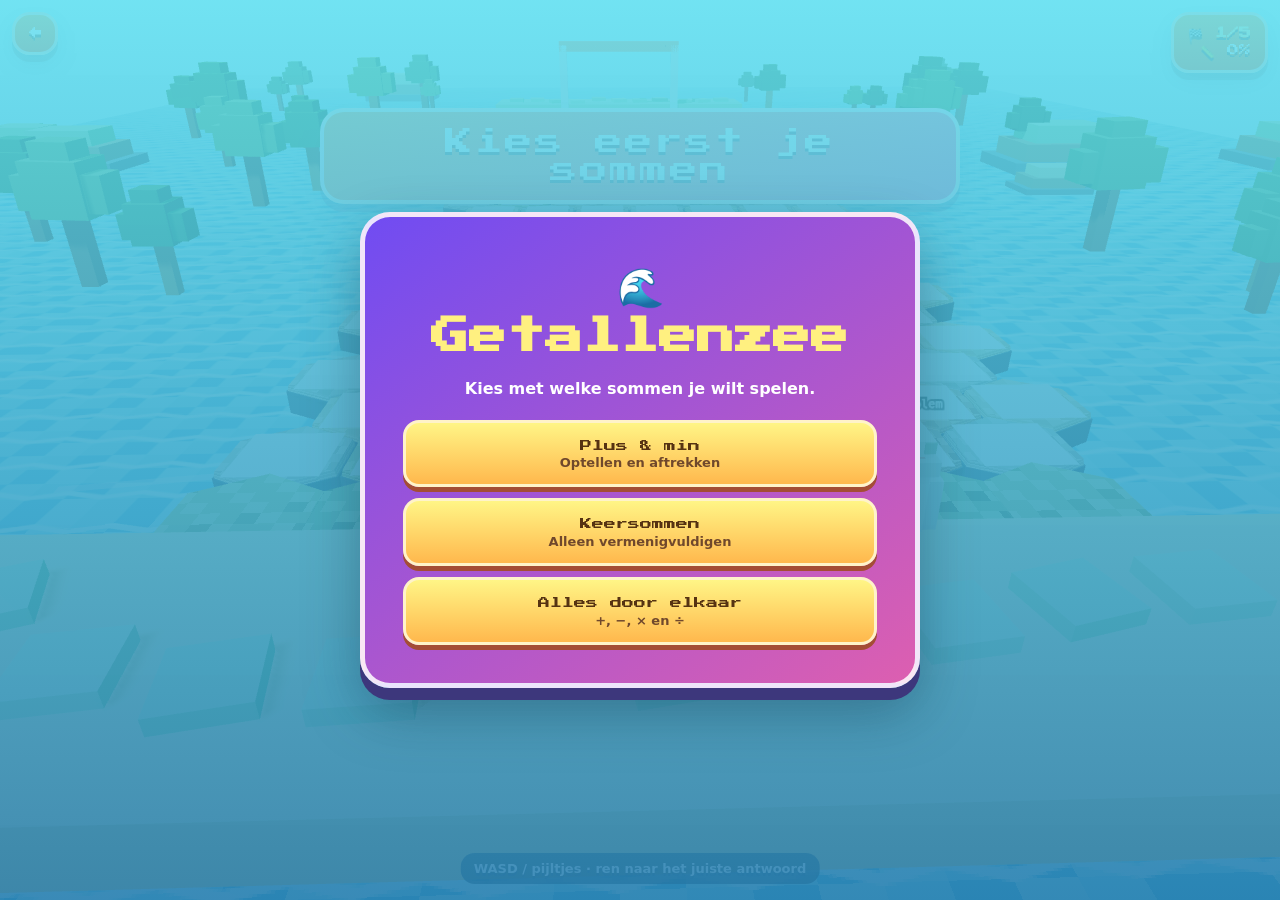
==== commit 31ba61f0: "changed theme to minecraft" ====
--- a/games/rekenen/getallenzee.html
+++ b/games/rekenen/getallenzee.html
@@ -9,7 +9,7 @@
 #startScreen{position:fixed;inset:0;z-index:8;display:grid;place-items:center;background:linear-gradient(#64dff0d9,#277dafdf);padding:18px;pointer-events:auto}.startCard{width:min(560px,94vw);padding:clamp(20px,5vw,38px);border:5px solid #ffffffd9;border-radius:30px;background:linear-gradient(145deg,#704cf2,#dd5fb0);box-shadow:0 12px 0 #3d377c,0 24px 55px #12364a66;text-align:center}.startCard h1{margin:0 0 12px;color:#fff080;font-size:clamp(20px,6vw,38px);line-height:1.45}.startCard p{font-family:system-ui,sans-serif;font-weight:800;line-height:1.4;margin:0 0 20px;color:white}.modes{display:grid;gap:11px}.mode{font:clamp(8px,2.5vw,12px) 'Press Start 2P';line-height:1.55;padding:14px 10px;border:3px solid #fff3c9;border-radius:16px;color:#563312;background:linear-gradient(#fff586,#ffb84d);box-shadow:0 5px 0 #a44d35;cursor:pointer}.mode:active{transform:translateY(4px);box-shadow:0 1px 0 #a44d35}.mode small{display:block;font:700 13px system-ui,sans-serif;color:#70482c}@media(max-height:560px){.startCard{padding:14px 20px}.startCard h1{margin-bottom:5px}.startCard p{margin-bottom:8px}.modes{grid-template-columns:repeat(3,1fr);gap:8px}.mode{padding:9px 5px}}
 </style></head><body>
 <div id="startScreen"><div class="startCard"><h1>🌊 Getallenzee</h1><p>Kies met welke sommen je wilt spelen.</p><div class="modes"><button class="mode" data-ops="plusminus">Plus & min<small>Optellen en aftrekken</small></button><button class="mode" data-ops="times">Keersommen<small>Alleen vermenigvuldigen</small></button><button class="mode" data-ops="all">Alles door elkaar<small>+, −, × en ÷</small></button></div></div></div>
-<div id="ui"><div class="topbar"><a class="pill back" href="../../index.html">←</a><div class="pill status">🏁 <b id="place">1/6</b><br>📏 <span id="progress">0%</span></div></div><div id="question">Kies eerst je sommen</div><div id="timer"></div><div id="message"></div><div id="countdown"></div><div class="help">WASD / pijltjes · ren naar het juiste antwoord</div><div id="joystick"><div id="stick"></div></div><button id="boost" aria-label="Sprint">⚡</button></div>
+<div id="ui"><div class="topbar"><a class="pill back" href="../../index.html">←</a><div class="pill status">🏁 <b id="place">1/5</b><br>📏 <span id="progress">0%</span></div></div><div id="question">Kies eerst je sommen</div><div id="timer"></div><div id="message"></div><div id="countdown"></div><div class="help">WASD / pijltjes · ren naar het juiste antwoord</div><div id="joystick"><div id="stick"></div></div><button id="boost" aria-label="Sprint">⚡</button></div>
 <script>
 (()=>{
 /**
@@ -53066,13 +53066,13 @@
 const waterTex=makeWaterTexture(),water=new THREE.Mesh(new THREE.PlaneGeometry(100,150,24,40),new THREE.MeshStandardMaterial({map:waterTex,color:0x9beeff,roughness:.3,metalness:.02,transparent:true,opacity:.96}));water.rotation.x=-Math.PI/2;water.position.y=-.65;scene.add(water);
 function box(w,h,d,color){const m=new THREE.Mesh(new THREE.BoxGeometry(w,h,d,2,1,2),new THREE.MeshStandardMaterial({color,roughness:.62}));m.castShadow=true;m.receiveShadow=true;return m}function shore(z,color){const g=new THREE.Group(),base=box(24,1.1,6,color);base.position.y=-.05;g.add(base);for(let i=-5;i<=5;i++){const p=box(1.35,.35,1.35,i%2?0x79df77:0x96ec80);p.position.set(i*2.05,.62,(Math.random()-.5)*2.8);p.rotation.y=Math.random()*.4;g.add(p)}g.position.z=z;scene.add(g)}shore(41,0xe6c56d);shore(-41,0x9ad674);
 const finish=new THREE.Group();for(const x of [-5.3,5.3]){const p=box(.7,6,.7,0xffffff);p.position.set(x,2.7,0);finish.add(p)}const beam=box(11.3,.9,.7,0xff7d55);beam.position.y=5.6;finish.add(beam);for(let i=0;i<10;i++){const s=box(1.1,.12,.74,i%2?0x202a45:0xffffff);s.position.set(-4.95+i*1.1,5.62,-.38);finish.add(s)}finish.position.z=-38.2;scene.add(finish);
-const colors=[0x58d7f4,0xff78af,0xffd45b,0x74df9a,0x8b77ee,0xff9367],tiles=[],cols=7,rows=32,radius=1.43,xStep=radius*1.76,zStep=radius*1.52;
+const colors=[0x7f877d,0x71834f,0x8b7657,0x9a9368,0x66756f,0x776b58],tiles=[],cols=7,rows=32,radius=1.43,xStep=radius*1.76,zStep=radius*1.52;
 const tileTextureCache=new Map;function tileTexture(color){if(tileTextureCache.has(color))return tileTextureCache.get(color);const c=document.createElement('canvas');c.width=c.height=64;const x=c.getContext('2d'),base=new THREE.Color(color),light=base.clone().offsetHSL(0,0,.09).getStyle(),dark=base.clone().offsetHSL(0,0,-.07).getStyle();x.fillStyle=base.getStyle();x.fillRect(0,0,64,64);for(let yy=0;yy<8;yy++)for(let xx=0;xx<8;xx++){x.fillStyle=(xx+yy)%3===0?light:((xx*3+yy)%5===0?dark:base.getStyle());x.fillRect(xx*8,yy*8,8,8)}const t=new THREE.CanvasTexture(c);t.colorSpace=THREE.SRGBColorSpace;t.magFilter=t.minFilter=THREE.NearestFilter;tileTextureCache.set(color,t);return t}
 function labelTexture(text){const c=document.createElement('canvas');c.width=c.height=256;const x=c.getContext('2d');x.font='96px "Press Start 2P", monospace';x.textAlign='center';x.textBaseline='middle';x.lineJoin='round';x.lineWidth=14;x.strokeStyle='#24384f';x.strokeText(text,128,132);x.fillStyle='white';x.fillText(text,128,126);const t=new THREE.CanvasTexture(c);t.colorSpace=THREE.SRGBColorSpace;t.magFilter=THREE.NearestFilter;return t}
 for(let r=0;r<rows;r++)for(let c=0;c<cols;c++){const group=new THREE.Group(),color=colors[(r*3+c)%colors.length],side=new THREE.Mesh(new THREE.CylinderGeometry(radius,radius,.58,6),new THREE.MeshStandardMaterial({color:0x263f54,roughness:.82,flatShading:true}));side.castShadow=side.receiveShadow=true;group.add(side);const top=new THREE.Mesh(new THREE.CylinderGeometry(radius*.95,radius*.98,.16,6),new THREE.MeshStandardMaterial({map:tileTexture(color),roughness:.76,emissive:color,emissiveIntensity:.035,flatShading:true}));top.position.y=.35;top.castShadow=true;group.add(top);const label=new THREE.Mesh(new THREE.PlaneGeometry(1.92,1.92),new THREE.MeshBasicMaterial({transparent:true,depthWrite:false}));label.rotation.x=-Math.PI/2;label.position.y=.445;group.add(label);group.position.set((c-(cols-1)/2)*xStep+(r%2?xStep/2:0),0,35-r*zStep);scene.add(group);tiles.push({group,top,label,value:0,targetY:0,alive:true})}
-const landingTiles=[];for(let c=0;c<cols;c++){const group=new THREE.Group(),color=c%2?0x9254d8:0x4ed8dc,wide=radius*1.07,side=new THREE.Mesh(new THREE.CylinderGeometry(wide,wide,.62,6),new THREE.MeshStandardMaterial({color:0x243f52,roughness:.86,flatShading:true})),top=new THREE.Mesh(new THREE.CylinderGeometry(wide*.96,wide*.99,.17,6),new THREE.MeshStandardMaterial({map:tileTexture(color),roughness:.72,emissive:color,emissiveIntensity:.08,flatShading:true}));side.castShadow=side.receiveShadow=true;top.position.y=.39;top.castShadow=true;group.add(side,top);group.position.set((c-(cols-1)/2)*xStep,0,37.35);scene.add(group);landingTiles.push({group,top,safe:true,alive:true,value:null})}const bridgeSafety={safe:true,alive:true,value:null,group:{position:{y:0}}};
-function makeCharacter(color,name,isPlayer=false){const g=new THREE.Group(),skin=0xffc89e,hairColor=isPlayer?0x51372e:0x34272a,body=box(.82,.82,.48,color);body.position.y=1.13;g.add(body);const head=box(.72,.72,.72,skin);head.position.y=1.89;g.add(head);const hair=box(.76,.22,.76,hairColor);hair.position.y=2.18;g.add(hair);const fringe=box(.76,.18,.14,hairColor);fringe.position.set(0,2.05,-.36);g.add(fringe);for(const x of [-.2,.2]){const eye=box(.09,.09,.025,0x17354c);eye.position.set(x,1.91,-.371);g.add(eye)}const mouth=box(.18,.045,.025,0x9d4b50);mouth.position.set(0,1.72,-.372);g.add(mouth);const limbs=[];for(const x of [-.23,.23]){const l=box(.26,.66,.3,isPlayer?0x4052b8:0x39455f);l.position.set(x,.47,0);g.add(l);limbs.push(l);const shoe=box(.3,.18,.43,0x292c38);shoe.position.set(x,.12,-.055);g.add(shoe)}for(const x of [-.53,.53]){const a=box(.2,.7,.24,color);a.position.set(x,1.12,0);g.add(a);limbs.push(a);const hand=box(.21,.18,.25,skin);hand.position.set(x,.77,0);g.add(hand)}const ring=new THREE.Mesh(new THREE.RingGeometry(.55,.72,4),new THREE.MeshBasicMaterial({color:isPlayer?0xffff63:0xffffff,transparent:true,opacity:isPlayer?.92:.34,side:THREE.DoubleSide}));ring.rotation.x=-Math.PI/2;ring.rotation.z=Math.PI/4;ring.position.y=.035;g.add(ring);const tag=document.createElement('canvas');tag.width=256;tag.height=64;const tc=tag.getContext('2d');tc.font='22px "Press Start 2P", monospace';tc.textAlign='center';tc.strokeStyle='#17354c';tc.lineWidth=7;tc.strokeText(name,128,38);tc.fillStyle='white';tc.fillText(name,128,38);const tex=new THREE.CanvasTexture(tag);tex.colorSpace=THREE.SRGBColorSpace;tex.magFilter=THREE.NearestFilter;const sprite=new THREE.Sprite(new THREE.SpriteMaterial({map:tex,transparent:true,depthTest:false}));sprite.scale.set(2.6,.65,1);sprite.position.y=2.75;g.add(sprite);scene.add(g);return{g,limbs,name,target:null,fallen:false,finished:false,anim:Math.random()*6,think:0,decided:false,accuracy:1,motionX:0,motionZ:0}}
-const names=['Jij','Nova','Pixel','Milo','Luna','Dex'],playerColors=[0x765eff,0xff5e7a,0x32c7a7,0xffa63f,0xe36de2,0x3c9df1],players=names.map((n,i)=>makeCharacter(playerColors[i],n,i===0)),hero=players[0];[.76,.68,.84,.62,.73].forEach((accuracy,i)=>players[i+1].accuracy=accuracy);function resetPlayer(p,i){p.g.position.set((i-2.5)*1.55,.58,39.4);p.g.rotation.set(0,Math.PI,0);p.limbs.forEach(l=>l.rotation.set(0,0,0));p.anim=0;p.motionX=p.motionZ=0;p.fallen=false;p.target=null;p.decided=false;p.g.visible=true}players.forEach(resetPlayer);
+const landingTiles=[];for(let c=0;c<cols;c++){const group=new THREE.Group(),color=c%2?0x527c3e:0x668b48,wide=radius*1.07,side=new THREE.Mesh(new THREE.CylinderGeometry(wide,wide,.62,6),new THREE.MeshStandardMaterial({map:tileTexture(0x6f583b),roughness:.9,flatShading:true})),top=new THREE.Mesh(new THREE.CylinderGeometry(wide*.96,wide*.99,.17,6),new THREE.MeshStandardMaterial({map:tileTexture(color),roughness:.84,flatShading:true}));side.castShadow=side.receiveShadow=true;top.position.y=.39;top.castShadow=true;group.add(side,top);group.position.set((c-(cols-1)/2)*xStep,0,37.35);scene.add(group);landingTiles.push({group,top,safe:true,alive:true,value:null})}const bridgeSafety={safe:true,alive:true,value:null,group:{position:{y:0}}};
+function makeCharacter(kind,name,isPlayer=false){const g=new THREE.Group(),limbs=[],part=(w,h,d,color,x,y,z)=>{const p=box(w,h,d,color);p.position.set(x,y,z);g.add(p);return p},face=(w,h,color,x,y,z)=>part(w,h,.026,color,x,y,z);if(kind==='steve'){part(.82,.82,.48,0x18aeb7,0,1.13,0);part(.72,.72,.72,0xc98f67,0,1.89,0);part(.76,.22,.76,0x3b2416,0,2.18,0);part(.76,.18,.14,0x3b2416,0,2.05,-.36);face(.08,.09,0xe8f4f5,-.2,1.93,-.371);face(.08,.09,0xe8f4f5,.2,1.93,-.371);face(.045,.06,0x4b78a8,-.2,1.93,-.387);face(.045,.06,0x4b78a8,.2,1.93,-.387);for(const x of [-.23,.23]){const l=part(.26,.66,.3,0x3046b5,x,.47,0);limbs.push(l);part(.3,.18,.43,0x202533,x,.12,-.055)}for(const x of [-.53,.53]){const a=part(.2,.7,.24,0x18aeb7,x,1.12,0);limbs.push(a);part(.21,.18,.25,0xc98f67,x,.77,0)}}else if(kind==='creeper'){part(.67,.67,.67,0x54b94f,0,1.82,0);part(.45,.82,.36,0x49ad48,0,1.08,0);for(const x of [-.18,.18])face(.15,.15,0x111111,x,1.88,-.349);face(.15,.18,0x111111,0,1.7,-.349);face(.34,.11,0x111111,0,1.57,-.349);for(const x of [-.2,.2])for(const z of [-.13,.13]){const l=part(.2,.54,.2,(x+z>0)?0x2f7e36:0x3d9c42,x,.39,z);limbs.push(l)}}else if(kind==='villager'){part(.78,.9,.48,0x6f4a32,0,1.08,0);part(.7,.72,.7,0xb88762,0,1.89,0);part(.2,.22,.3,0xa76f4d,0,1.82,-.47);face(.09,.08,0x2d5933,-.19,1.98,-.361);face(.09,.08,0x2d5933,.19,1.98,-.361);part(.9,.2,.24,0x7f5638,0,1.22,-.34);for(const x of [-.23,.23]){const l=part(.26,.62,.3,0x4e3328,x,.43,0);limbs.push(l)}for(const x of [-.5,.5]){const a=part(.2,.7,.22,0x6f4a32,x,1.18,0);limbs.push(a)}}else if(kind==='enderman'){part(.62,.94,.38,0x17141c,0,1.28,0);part(.68,.68,.68,0x111015,0,2.07,0);face(.18,.07,0xc448ff,-.18,2.09,-.351);face(.18,.07,0xc448ff,.18,2.09,-.351);for(const x of [-.2,.2]){const l=part(.18,.94,.2,0x151219,x,.48,0);limbs.push(l)}for(const x of [-.45,.45]){const a=part(.16,1.15,.18,0x151219,x,1.18,0);limbs.push(a)}}else{part(.9,.86,.5,0xd5d0bd,0,1.18,0);part(.76,.7,.72,0xc9c5b4,0,2.02,0);part(.9,.24,.25,0xb4ad9b,0,1.99,-.4);face(.1,.08,0x9d3d31,-.2,2.08,-.372);face(.1,.08,0x9d3d31,.2,2.08,-.372);part(.17,.18,.04,0x6f8961,-.31,2.27,-.37);part(.2,.15,.04,0x6f8961,.28,1.83,-.37);for(const x of [-.25,.25]){const l=part(.3,.65,.34,0xa9a696,x,.43,0);limbs.push(l)}for(const x of [-.59,.59]){const a=part(.25,.86,.27,0xbdb9aa,x,1.14,0);limbs.push(a)}}const ring=new THREE.Mesh(new THREE.RingGeometry(.58,.73,4),new THREE.MeshBasicMaterial({color:isPlayer?0xffe45c:0xd9dfcf,transparent:true,opacity:isPlayer?.9:.26,side:THREE.DoubleSide}));ring.rotation.x=-Math.PI/2;ring.rotation.z=Math.PI/4;ring.position.y=.035;g.add(ring);const tag=document.createElement('canvas');tag.width=384;tag.height=64;const tc=tag.getContext('2d');tc.font='20px "Press Start 2P", monospace';tc.textAlign='center';tc.strokeStyle='#182018';tc.lineWidth=8;tc.strokeText(name,192,39);tc.fillStyle='white';tc.fillText(name,192,39);const tex=new THREE.CanvasTexture(tag);tex.colorSpace=THREE.SRGBColorSpace;tex.magFilter=THREE.NearestFilter;const sprite=new THREE.Sprite(new THREE.SpriteMaterial({map:tex,transparent:true,depthTest:false}));sprite.scale.set(3.3,.55,1);sprite.position.y=2.82;g.add(sprite);scene.add(g);return{g,limbs,name,target:null,fallen:false,finished:false,anim:Math.random()*6,think:0,decided:false,accuracy:1,motionX:0,motionZ:0}}
+const roster=[['steve','Jij'],['creeper','Creeper'],['villager','Villager'],['enderman','Enderman'],['golem','Iron Golem']],players=roster.map((p,i)=>makeCharacter(p[0],p[1],i===0)),hero=players[0];[.76,.67,.82,.71].forEach((accuracy,i)=>players[i+1].accuracy=accuracy);function resetPlayer(p,i){p.g.position.set((i-2)*1.75,.58,39.4);p.g.rotation.set(0,Math.PI,0);p.limbs.forEach(l=>l.rotation.set(0,0,0));p.anim=0;p.motionX=p.motionZ=0;p.fallen=false;p.target=null;p.decided=false;p.g.visible=true}players.forEach(resetPlayer);
 const qEl=document.querySelector('#question'),timerEl=document.querySelector('#timer'),msgEl=document.querySelector('#message'),countEl=document.querySelector('#countdown');let state='menu',round=0,timeLeft=5,answer=0,resolveTime=0,count=5,countTick=0,boost=false,ops=['+','−'];
 document.querySelectorAll('.mode').forEach(button=>button.addEventListener('click',()=>{const mode=button.dataset.ops;ops=mode==='plusminus'?['+','−']:mode==='times'?['×']:['+','−','×','÷'];document.querySelector('#startScreen').remove();qEl.textContent='Klaar voor de start?';count=5;countTick=0;countEl.textContent='5';state='countdown'}));
 function makeQuestion(){let a,b,op=ops[Math.floor(Math.random()*ops.length)];if(op==='×'){a=2+Math.floor(Math.random()*9);b=1+Math.floor(Math.random()*10);answer=a*b}else if(op==='÷'){b=2+Math.floor(Math.random()*9);answer=1+Math.floor(Math.random()*10);a=answer*b}else if(op==='−'){answer=2+Math.floor(Math.random()*25);b=2+Math.floor(Math.random()*15);a=answer+b}else{a=2+Math.floor(Math.random()*24);b=2+Math.floor(Math.random()*20);answer=a+b}return`${a} ${op} ${b} = ?`}
@@ -53085,13 +53085,13 @@
 function updatePlayer(p,dt,index){if(p.finished)return;if(p.fallen){p.motionX=p.motionZ=0;p.g.position.y-=dt*4.2;p.g.rotation.z+=dt*2.5;return}p.g.rotation.x=lerp(p.g.rotation.x,0,Math.min(1,dt*12));p.g.rotation.z=lerp(p.g.rotation.z,0,Math.min(1,dt*12));let dx=0,dz=0,speed=5;if(index===0&&state==='playing'){dx=(keys.KeyD||keys.ArrowRight?1:0)-(keys.KeyA||keys.ArrowLeft?1:0)+move.x;dz=(keys.KeyS||keys.ArrowDown?1:0)-(keys.KeyW||keys.ArrowUp?1:0)-move.y;speed*=boost?1.34:1}else if(state==='playing'){if(!p.decided){p.think-=dt;if(p.think<=0){p.target=chooseAITarget(p,Math.random()<p.accuracy);p.decided=true}}if(p.target){dx=p.target.group.position.x-p.g.position.x;dz=p.target.group.position.z-p.g.position.z;const l=Math.hypot(dx,dz)||1;if(l>.16){dx/=l;dz/=l}else{dx=0;dz=0}speed=3.1+index*.19+Math.sin(round+index)*.23}}const len=Math.hypot(dx,dz);p.motionX=p.motionZ=0;if(len>.08){dx/=Math.max(1,len);dz/=Math.max(1,len);p.motionX=dx*speed;p.motionZ=dz*speed;p.g.position.x+=p.motionX*dt;p.g.position.z+=p.motionZ*dt;p.g.rotation.y=Math.atan2(-dx,-dz);p.anim+=dt*speed*2.8;p.limbs.forEach((l,i)=>l.rotation.x=Math.sin(p.anim+(i%2)*Math.PI)*.55)}else p.limbs.forEach(l=>l.rotation.x*=.85);p.g.position.x=clamp(p.g.position.x,-9.9,9.9);p.g.position.z=clamp(p.g.position.z,-41.8,41.8);const under=tileUnder(p.g.position),onShore=Math.abs(p.g.position.z)>37.4;if(!onShore&&!under&&state==='playing'){p.fallen=true;p.motionX=p.motionZ=0;return}p.g.position.y=onShore?.58:(under?under.group.position.y+.58:-.35);if(p.g.position.z<-38.1)finishGame(p,index)}
 function resolvePlayerCollisions(dt){if(state!=='playing')return;for(let i=0;i<players.length;i++)for(let j=i+1;j<players.length;j++){const a=players[i],b=players[j];if(a.fallen||b.fallen||a.finished||b.finished)continue;let nx=b.g.position.x-a.g.position.x,nz=b.g.position.z-a.g.position.z,dist=Math.hypot(nx,nz);if(dist>=1.02)continue;if(dist<.001){nx=Math.random()-.5;nz=Math.random()-.5;dist=Math.hypot(nx,nz)}nx/=dist;nz/=dist;const overlap=1.02-dist,hitA=Math.max(0,a.motionX*nx+a.motionZ*nz),hitB=Math.max(0,-b.motionX*nx-b.motionZ*nz),base=overlap*.52+.018;a.g.position.x-=nx*(base+hitB*dt*.22);a.g.position.z-=nz*(base+hitB*dt*.22);b.g.position.x+=nx*(base+hitA*dt*.22);b.g.position.z+=nz*(base+hitA*dt*.22)}}
 const animatedTrees=[],clouds=[],foam=[];
-function voxelTree(i){const g=new THREE.Group(),trunk=box(.55,3,.55,0x754428),crown=new THREE.Group(),leafColors=[0x55bd62,0xff7fa5,0xf4cf52,0x8a69d8];trunk.position.y=1.05;g.add(trunk,crown);for(const [x,y,z,s] of [[0,2.7,0,1.7],[-.85,2.55,0,1.05],[.85,2.6,.15,1.15],[0,3.5,0,1.15]]){const leaf=box(s,s,s,leafColors[i%leafColors.length]);leaf.position.set(x,y,z);crown.add(leaf)}g.userData.phase=Math.random()*6.28;animatedTrees.push({g,crown});return g}
+function voxelTree(i){const g=new THREE.Group(),trunk=box(.55,3,.55,i%3?0x6d4928:0x8b6530),crown=new THREE.Group(),leafColors=[0x2d6f2c,0x3f8335,0x4f913c,0x285f2a];trunk.position.y=1.05;g.add(trunk,crown);for(const [x,y,z,s] of [[0,2.7,0,1.7],[-.85,2.55,0,1.05],[.85,2.6,.15,1.15],[0,3.5,0,1.15]]){const leaf=box(s,s,s,leafColors[i%leafColors.length]);leaf.position.set(x,y,z);crown.add(leaf)}g.userData.phase=Math.random()*6.28;animatedTrees.push({g,crown});return g}
 for(let i=0;i<42;i++){const g=voxelTree(i);g.position.set((i%2?1:-1)*(14+Math.random()*22),0,-52+Math.random()*104);g.scale.setScalar(.65+Math.random()*.65);scene.add(g)}
 function voxelIsland(x,z,scale,color){const g=new THREE.Group();for(let layer=0;layer<3;layer++){const size=(5-layer)*scale,b=box(size,1.1*scale,size*.75,layer===2?color:layer===1?0x8c7148:0x53616d);b.position.y=-.15+layer*.7*scale;g.add(b)}g.position.set(x,-.65,z);scene.add(g)}
 for(let i=0;i<10;i++)voxelIsland((i%2?1:-1)*(24+Math.random()*22),-60+Math.random()*120,.7+Math.random()*.8,i%3?0x76c76c:0xd9c56f);
 for(let i=0;i<9;i++){const g=new THREE.Group();for(const [x,y,s] of [[0,0,2.6],[-2,0,1.7],[2,0,1.9],[.3,.8,1.5]]){const b=box(s,.8,s*.65,0xf4fbff);b.position.set(x,y,0);g.add(b)}g.position.set(-48+Math.random()*96,11+Math.random()*8,-70+Math.random()*140);g.userData.speed=.45+Math.random()*.45;g.userData.phase=Math.random()*6.28;clouds.push(g);scene.add(g)}
 const foamGeo=new THREE.PlaneGeometry(1.8,.28);for(let i=0;i<40;i++){const f=new THREE.Mesh(foamGeo,new THREE.MeshBasicMaterial({color:0xc7f8ff,transparent:true,opacity:.28+Math.random()*.28,depthWrite:false}));f.rotation.x=-Math.PI/2;f.rotation.z=(Math.random()-.5)*.35;f.position.set(-44+Math.random()*88,-.57,-68+Math.random()*136);f.scale.x=.7+Math.random()*2.5;f.userData.speed=.12+Math.random()*.2;f.userData.phase=Math.random()*6.28;foam.push(f);scene.add(f)}
-const clock=new THREE.Clock,camTarget=new THREE.Vector3;function frame(){requestAnimationFrame(frame);const dt=Math.min(clock.getDelta(),.04),t=clock.elapsedTime;waterTex.offset.x=(t*.018)%1;waterTex.offset.y=(t*.011)%1;water.position.y=-.65+Math.sin(t*1.1)*.045;animatedTrees.forEach((o,i)=>{o.crown.rotation.z=Math.sin(t*.9+o.g.userData.phase)*.035;o.crown.position.y=Math.sin(t*1.15+o.g.userData.phase)*.045});clouds.forEach(c=>{c.position.x+=c.userData.speed*dt;if(c.position.x>58)c.position.x=-58;c.position.y+=Math.sin(t*.35+c.userData.phase)*.002});foam.forEach(f=>{f.position.x+=f.userData.speed*dt;if(f.position.x>49)f.position.x=-49;f.position.y=-.57+Math.sin(t*1.4+f.userData.phase)*.035});if(state==='countdown'){countTick+=dt;if(countTick>=1){countTick=0;count--;if(count<=0){countEl.textContent='START!';setTimeout(()=>countEl.textContent='',650);startRound()}else countEl.textContent=count}}if(state==='playing'){timeLeft-=dt;timerEl.textContent=Math.max(0,timeLeft).toFixed(1);timerEl.classList.toggle('urgent',timeLeft<2);if(timeLeft<=0)resolveRound()}if(state==='resolve'){resolveTime-=dt;if(resolveTime<=0)newLap()}tiles.forEach((tile,i)=>{tile.group.position.y=lerp(tile.group.position.y,tile.targetY,Math.min(1,dt*3.7));if(tile.alive)tile.group.position.y+=Math.sin(t*1.5+i*.42)*.0015});players.forEach((p,i)=>updatePlayer(p,dt,i));resolvePlayerCollisions(dt);const back=innerWidth<700?9.6:11.2,height=innerWidth<700?7.7:8.5;camTarget.set(hero.g.position.x*.22,height,hero.g.position.z+back);camera.position.lerp(camTarget,1-Math.pow(.001,dt));camera.lookAt(hero.g.position.x*.08,.42,hero.g.position.z-4.4);const active=[...players].sort((a,b)=>a.g.position.z-b.g.position.z);document.querySelector('#place').textContent=`${active.indexOf(hero)+1}/6`;document.querySelector('#progress').textContent=`${Math.round(clamp((39.4-hero.g.position.z)/77.5,0,1)*100)}%`;renderer.render(scene,camera)}camera.position.set(0,8.5,50.6);frame();addEventListener('resize',()=>{camera.aspect=innerWidth/innerHeight;camera.updateProjectionMatrix();renderer.setSize(innerWidth,innerHeight);renderer.setPixelRatio(Math.min(devicePixelRatio,1.7))});
+const clock=new THREE.Clock,camTarget=new THREE.Vector3;function frame(){requestAnimationFrame(frame);const dt=Math.min(clock.getDelta(),.04),t=clock.elapsedTime;waterTex.offset.x=(t*.018)%1;waterTex.offset.y=(t*.011)%1;water.position.y=-.65+Math.sin(t*1.1)*.045;animatedTrees.forEach((o,i)=>{o.crown.rotation.z=Math.sin(t*.9+o.g.userData.phase)*.035;o.crown.position.y=Math.sin(t*1.15+o.g.userData.phase)*.045});clouds.forEach(c=>{c.position.x+=c.userData.speed*dt;if(c.position.x>58)c.position.x=-58;c.position.y+=Math.sin(t*.35+c.userData.phase)*.002});foam.forEach(f=>{f.position.x+=f.userData.speed*dt;if(f.position.x>49)f.position.x=-49;f.position.y=-.57+Math.sin(t*1.4+f.userData.phase)*.035});if(state==='countdown'){countTick+=dt;if(countTick>=1){countTick=0;count--;if(count<=0){countEl.textContent='START!';setTimeout(()=>countEl.textContent='',650);startRound()}else countEl.textContent=count}}if(state==='playing'){timeLeft-=dt;timerEl.textContent=Math.max(0,timeLeft).toFixed(1);timerEl.classList.toggle('urgent',timeLeft<2);if(timeLeft<=0)resolveRound()}if(state==='resolve'){resolveTime-=dt;if(resolveTime<=0)newLap()}tiles.forEach((tile,i)=>{tile.group.position.y=lerp(tile.group.position.y,tile.targetY,Math.min(1,dt*3.7));if(tile.alive)tile.group.position.y+=Math.sin(t*1.5+i*.42)*.0015});players.forEach((p,i)=>updatePlayer(p,dt,i));resolvePlayerCollisions(dt);const back=innerWidth<700?9.6:11.2,height=innerWidth<700?7.7:8.5;camTarget.set(hero.g.position.x*.22,height,hero.g.position.z+back);camera.position.lerp(camTarget,1-Math.pow(.001,dt));camera.lookAt(hero.g.position.x*.08,.42,hero.g.position.z-4.4);const active=[...players].sort((a,b)=>a.g.position.z-b.g.position.z);document.querySelector('#place').textContent=`${active.indexOf(hero)+1}/5`;document.querySelector('#progress').textContent=`${Math.round(clamp((39.4-hero.g.position.z)/77.5,0,1)*100)}%`;renderer.render(scene,camera)}camera.position.set(0,8.5,50.6);frame();addEventListener('resize',()=>{camera.aspect=innerWidth/innerHeight;camera.updateProjectionMatrix();renderer.setSize(innerWidth,innerHeight);renderer.setPixelRatio(Math.min(devicePixelRatio,1.7))});
 
 
 </script></body></html>
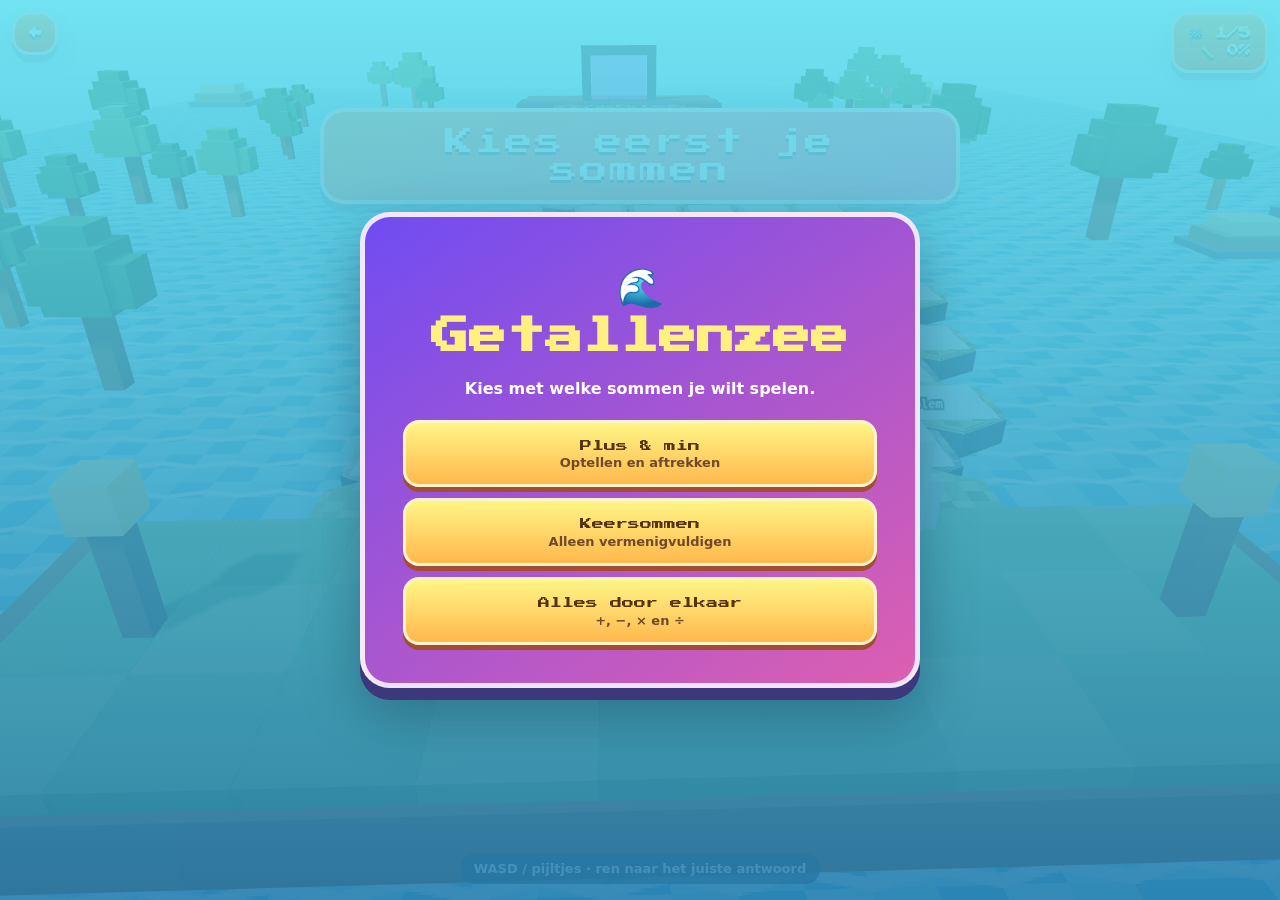
==== commit 1dec69cb: "added theme + netherportal" ====
--- a/games/rekenen/getallenzee.html
+++ b/games/rekenen/getallenzee.html
@@ -53064,15 +53064,15 @@
 scene.add(new THREE.HemisphereLight(0xe8ffff,0x467a85,2.1));const sun=new THREE.DirectionalLight(0xfff4d6,3.1);sun.position.set(-12,24,14);sun.castShadow=true;sun.shadow.mapSize.set(1024,1024);sun.shadow.camera.left=-25;sun.shadow.camera.right=25;sun.shadow.camera.top=30;sun.shadow.camera.bottom=-30;scene.add(sun);
 function makeWaterTexture(){const c=document.createElement('canvas');c.width=c.height=256;const x=c.getContext('2d');x.fillStyle='#159fd1';x.fillRect(0,0,256,256);for(let y=0;y<256;y+=16)for(let z=0;z<256;z+=16){x.fillStyle=(y/16+z/16)%3===0?'#27b9df':(y/16+z/16)%3===1?'#168fc5':'#38c7e6';x.fillRect(z,y,16,16)}x.strokeStyle='#9cecff';x.lineWidth=4;for(let y=10;y<256;y+=32){x.beginPath();for(let z=0;z<=256;z+=16)x.lineTo(z,y+((z/16)%2)*5);x.stroke()}const t=new THREE.CanvasTexture(c);t.colorSpace=THREE.SRGBColorSpace;t.wrapS=t.wrapT=THREE.RepeatWrapping;t.repeat.set(8,14);t.magFilter=THREE.NearestFilter;return t}
 const waterTex=makeWaterTexture(),water=new THREE.Mesh(new THREE.PlaneGeometry(100,150,24,40),new THREE.MeshStandardMaterial({map:waterTex,color:0x9beeff,roughness:.3,metalness:.02,transparent:true,opacity:.96}));water.rotation.x=-Math.PI/2;water.position.y=-.65;scene.add(water);
-function box(w,h,d,color){const m=new THREE.Mesh(new THREE.BoxGeometry(w,h,d,2,1,2),new THREE.MeshStandardMaterial({color,roughness:.62}));m.castShadow=true;m.receiveShadow=true;return m}function shore(z,color){const g=new THREE.Group(),base=box(24,1.1,6,color);base.position.y=-.05;g.add(base);for(let i=-5;i<=5;i++){const p=box(1.35,.35,1.35,i%2?0x79df77:0x96ec80);p.position.set(i*2.05,.62,(Math.random()-.5)*2.8);p.rotation.y=Math.random()*.4;g.add(p)}g.position.z=z;scene.add(g)}shore(41,0xe6c56d);shore(-41,0x9ad674);
-const finish=new THREE.Group();for(const x of [-5.3,5.3]){const p=box(.7,6,.7,0xffffff);p.position.set(x,2.7,0);finish.add(p)}const beam=box(11.3,.9,.7,0xff7d55);beam.position.y=5.6;finish.add(beam);for(let i=0;i<10;i++){const s=box(1.1,.12,.74,i%2?0x202a45:0xffffff);s.position.set(-4.95+i*1.1,5.62,-.38);finish.add(s)}finish.position.z=-38.2;scene.add(finish);
-const colors=[0x7f877d,0x71834f,0x8b7657,0x9a9368,0x66756f,0x776b58],tiles=[],cols=7,rows=32,radius=1.43,xStep=radius*1.76,zStep=radius*1.52;
+function box(w,h,d,color){const m=new THREE.Mesh(new THREE.BoxGeometry(w,h,d,2,1,2),new THREE.MeshStandardMaterial({color,roughness:.72,flatShading:true}));m.castShadow=true;m.receiveShadow=true;return m}function blockPlatform(z,nether=false){const g=new THREE.Group(),bottom=box(20,1.2,6,nether?0x44232c:0x6f4b2e);bottom.position.y=-.1;g.add(bottom);for(let x=-4;x<=4;x++)for(let zz=-1;zz<=1;zz++){const top=box(2.05,.42,1.9,nether?((x+zz)%3?0x7a3130:0x633047):((x+zz)%3?0x4f873a:0x5f963f));top.position.set(x*2.05,.62,zz*1.9);g.add(top)}if(!nether){for(const x of [-7.4,7.4]){const log=box(.42,2.4,.42,0x6a4628);log.position.set(x,1.65,0);g.add(log);const lamp=box(.72,.72,.72,0xf2bb42);lamp.position.set(x,2.95,0);lamp.material.emissive=new THREE.Color(0xe98b20);lamp.material.emissiveIntensity=.55;g.add(lamp)}}g.position.z=z;scene.add(g)}blockPlatform(41,false);blockPlatform(-41,true);
+const finish=new THREE.Group(),obsidian=0x24143b;for(const x of [-3.15,3.15])for(let y=.45;y<=5.25;y+=.8){const p=box(.85,.85,.9,obsidian);p.position.set(x,y,0);finish.add(p)}for(let x=-3.15;x<=3.15;x+=.79){for(const y of [.45,5.25]){const p=box(.85,.85,.9,obsidian);p.position.set(x,y,0);finish.add(p)}}const netherPortal=new THREE.Mesh(new THREE.PlaneGeometry(5.45,4),new THREE.MeshBasicMaterial({color:0x9b38d1,transparent:true,opacity:.72,side:THREE.DoubleSide}));netherPortal.position.set(0,2.85,.04);finish.add(netherPortal);const portalGlow=new THREE.PointLight(0xb43cff,2.2,13);portalGlow.position.set(0,2.8,1.2);finish.add(portalGlow);finish.position.z=-38.7;scene.add(finish);
+const colors=[0x7f877d,0x71834f,0x8b7657,0x9a9368,0x66756f,0x776b58],tiles=[],cols=5,rows=32,radius=1.43,xStep=radius*1.76,zStep=radius*1.52;function routeCenter(r){const u=r/(rows-1);return Math.sin(u*Math.PI*2)*2.35+Math.sin(u*Math.PI)*.65}
 const tileTextureCache=new Map;function tileTexture(color){if(tileTextureCache.has(color))return tileTextureCache.get(color);const c=document.createElement('canvas');c.width=c.height=64;const x=c.getContext('2d'),base=new THREE.Color(color),light=base.clone().offsetHSL(0,0,.09).getStyle(),dark=base.clone().offsetHSL(0,0,-.07).getStyle();x.fillStyle=base.getStyle();x.fillRect(0,0,64,64);for(let yy=0;yy<8;yy++)for(let xx=0;xx<8;xx++){x.fillStyle=(xx+yy)%3===0?light:((xx*3+yy)%5===0?dark:base.getStyle());x.fillRect(xx*8,yy*8,8,8)}const t=new THREE.CanvasTexture(c);t.colorSpace=THREE.SRGBColorSpace;t.magFilter=t.minFilter=THREE.NearestFilter;tileTextureCache.set(color,t);return t}
 function labelTexture(text){const c=document.createElement('canvas');c.width=c.height=256;const x=c.getContext('2d');x.font='96px "Press Start 2P", monospace';x.textAlign='center';x.textBaseline='middle';x.lineJoin='round';x.lineWidth=14;x.strokeStyle='#24384f';x.strokeText(text,128,132);x.fillStyle='white';x.fillText(text,128,126);const t=new THREE.CanvasTexture(c);t.colorSpace=THREE.SRGBColorSpace;t.magFilter=THREE.NearestFilter;return t}
-for(let r=0;r<rows;r++)for(let c=0;c<cols;c++){const group=new THREE.Group(),color=colors[(r*3+c)%colors.length],side=new THREE.Mesh(new THREE.CylinderGeometry(radius,radius,.58,6),new THREE.MeshStandardMaterial({color:0x263f54,roughness:.82,flatShading:true}));side.castShadow=side.receiveShadow=true;group.add(side);const top=new THREE.Mesh(new THREE.CylinderGeometry(radius*.95,radius*.98,.16,6),new THREE.MeshStandardMaterial({map:tileTexture(color),roughness:.76,emissive:color,emissiveIntensity:.035,flatShading:true}));top.position.y=.35;top.castShadow=true;group.add(top);const label=new THREE.Mesh(new THREE.PlaneGeometry(1.92,1.92),new THREE.MeshBasicMaterial({transparent:true,depthWrite:false}));label.rotation.x=-Math.PI/2;label.position.y=.445;group.add(label);group.position.set((c-(cols-1)/2)*xStep+(r%2?xStep/2:0),0,35-r*zStep);scene.add(group);tiles.push({group,top,label,value:0,targetY:0,alive:true})}
-const landingTiles=[];for(let c=0;c<cols;c++){const group=new THREE.Group(),color=c%2?0x527c3e:0x668b48,wide=radius*1.07,side=new THREE.Mesh(new THREE.CylinderGeometry(wide,wide,.62,6),new THREE.MeshStandardMaterial({map:tileTexture(0x6f583b),roughness:.9,flatShading:true})),top=new THREE.Mesh(new THREE.CylinderGeometry(wide*.96,wide*.99,.17,6),new THREE.MeshStandardMaterial({map:tileTexture(color),roughness:.84,flatShading:true}));side.castShadow=side.receiveShadow=true;top.position.y=.39;top.castShadow=true;group.add(side,top);group.position.set((c-(cols-1)/2)*xStep,0,37.35);scene.add(group);landingTiles.push({group,top,safe:true,alive:true,value:null})}const bridgeSafety={safe:true,alive:true,value:null,group:{position:{y:0}}};
+for(let r=0;r<rows;r++)for(let c=0;c<cols;c++){const group=new THREE.Group(),color=colors[(r*3+c)%colors.length],side=new THREE.Mesh(new THREE.CylinderGeometry(radius,radius,.58,6),new THREE.MeshStandardMaterial({color:0x263f54,roughness:.82,flatShading:true}));side.castShadow=side.receiveShadow=true;group.add(side);const top=new THREE.Mesh(new THREE.CylinderGeometry(radius*.95,radius*.98,.16,6),new THREE.MeshStandardMaterial({map:tileTexture(color),roughness:.76,emissive:color,emissiveIntensity:.035,flatShading:true}));top.position.y=.35;top.castShadow=true;group.add(top);const label=new THREE.Mesh(new THREE.PlaneGeometry(1.92,1.92),new THREE.MeshBasicMaterial({transparent:true,depthWrite:false}));label.rotation.x=-Math.PI/2;label.position.y=.445;group.add(label);group.position.set(routeCenter(r)+(c-(cols-1)/2)*xStep+(r%2?xStep/2:0),0,35-r*zStep);scene.add(group);tiles.push({group,top,label,value:0,targetY:0,alive:true})}
+const landingTiles=[];for(let c=0;c<cols;c++){const group=new THREE.Group(),color=c%2?0x527c3e:0x668b48,wide=radius*1.07,side=new THREE.Mesh(new THREE.CylinderGeometry(wide,wide,.62,6),new THREE.MeshStandardMaterial({map:tileTexture(0x6f583b),roughness:.9,flatShading:true})),top=new THREE.Mesh(new THREE.CylinderGeometry(wide*.96,wide*.99,.17,6),new THREE.MeshStandardMaterial({map:tileTexture(color),roughness:.84,flatShading:true}));side.castShadow=side.receiveShadow=true;top.position.y=.39;top.castShadow=true;group.add(side,top);group.position.set((c-(cols-1)/2)*xStep,0,37.35);scene.add(group);landingTiles.push({group,top,safe:true,alive:true,value:null})}for(let r=0;r<2;r++)for(let c=0;c<cols;c++){const group=new THREE.Group(),wide=radius*1.07,color=(r+c)%2?0x6f354c:0x4b2f43,side=new THREE.Mesh(new THREE.CylinderGeometry(wide,wide,.62,6),new THREE.MeshStandardMaterial({map:tileTexture(0x2b2136),roughness:.9,flatShading:true})),top=new THREE.Mesh(new THREE.CylinderGeometry(wide*.96,wide*.99,.17,6),new THREE.MeshStandardMaterial({map:tileTexture(color),roughness:.82,emissive:0x51245e,emissiveIntensity:.08,flatShading:true}));side.castShadow=side.receiveShadow=true;top.position.y=.39;group.add(side,top);group.position.set((c-(cols-1)/2)*xStep+(r?0:xStep/2),0,-34.55-r*2.15);scene.add(group);landingTiles.push({group,top,safe:true,alive:true,value:null})}const bridgeSafety={safe:true,alive:true,value:null,group:{position:{y:0}}};
 function makeCharacter(kind,name,isPlayer=false){const g=new THREE.Group(),limbs=[],part=(w,h,d,color,x,y,z)=>{const p=box(w,h,d,color);p.position.set(x,y,z);g.add(p);return p},face=(w,h,color,x,y,z)=>part(w,h,.026,color,x,y,z);if(kind==='steve'){part(.82,.82,.48,0x18aeb7,0,1.13,0);part(.72,.72,.72,0xc98f67,0,1.89,0);part(.76,.22,.76,0x3b2416,0,2.18,0);part(.76,.18,.14,0x3b2416,0,2.05,-.36);face(.08,.09,0xe8f4f5,-.2,1.93,-.371);face(.08,.09,0xe8f4f5,.2,1.93,-.371);face(.045,.06,0x4b78a8,-.2,1.93,-.387);face(.045,.06,0x4b78a8,.2,1.93,-.387);for(const x of [-.23,.23]){const l=part(.26,.66,.3,0x3046b5,x,.47,0);limbs.push(l);part(.3,.18,.43,0x202533,x,.12,-.055)}for(const x of [-.53,.53]){const a=part(.2,.7,.24,0x18aeb7,x,1.12,0);limbs.push(a);part(.21,.18,.25,0xc98f67,x,.77,0)}}else if(kind==='creeper'){part(.67,.67,.67,0x54b94f,0,1.82,0);part(.45,.82,.36,0x49ad48,0,1.08,0);for(const x of [-.18,.18])face(.15,.15,0x111111,x,1.88,-.349);face(.15,.18,0x111111,0,1.7,-.349);face(.34,.11,0x111111,0,1.57,-.349);for(const x of [-.2,.2])for(const z of [-.13,.13]){const l=part(.2,.54,.2,(x+z>0)?0x2f7e36:0x3d9c42,x,.39,z);limbs.push(l)}}else if(kind==='villager'){part(.78,.9,.48,0x6f4a32,0,1.08,0);part(.7,.72,.7,0xb88762,0,1.89,0);part(.2,.22,.3,0xa76f4d,0,1.82,-.47);face(.09,.08,0x2d5933,-.19,1.98,-.361);face(.09,.08,0x2d5933,.19,1.98,-.361);part(.9,.2,.24,0x7f5638,0,1.22,-.34);for(const x of [-.23,.23]){const l=part(.26,.62,.3,0x4e3328,x,.43,0);limbs.push(l)}for(const x of [-.5,.5]){const a=part(.2,.7,.22,0x6f4a32,x,1.18,0);limbs.push(a)}}else if(kind==='enderman'){part(.62,.94,.38,0x17141c,0,1.28,0);part(.68,.68,.68,0x111015,0,2.07,0);face(.18,.07,0xc448ff,-.18,2.09,-.351);face(.18,.07,0xc448ff,.18,2.09,-.351);for(const x of [-.2,.2]){const l=part(.18,.94,.2,0x151219,x,.48,0);limbs.push(l)}for(const x of [-.45,.45]){const a=part(.16,1.15,.18,0x151219,x,1.18,0);limbs.push(a)}}else{part(.9,.86,.5,0xd5d0bd,0,1.18,0);part(.76,.7,.72,0xc9c5b4,0,2.02,0);part(.9,.24,.25,0xb4ad9b,0,1.99,-.4);face(.1,.08,0x9d3d31,-.2,2.08,-.372);face(.1,.08,0x9d3d31,.2,2.08,-.372);part(.17,.18,.04,0x6f8961,-.31,2.27,-.37);part(.2,.15,.04,0x6f8961,.28,1.83,-.37);for(const x of [-.25,.25]){const l=part(.3,.65,.34,0xa9a696,x,.43,0);limbs.push(l)}for(const x of [-.59,.59]){const a=part(.25,.86,.27,0xbdb9aa,x,1.14,0);limbs.push(a)}}const ring=new THREE.Mesh(new THREE.RingGeometry(.58,.73,4),new THREE.MeshBasicMaterial({color:isPlayer?0xffe45c:0xd9dfcf,transparent:true,opacity:isPlayer?.9:.26,side:THREE.DoubleSide}));ring.rotation.x=-Math.PI/2;ring.rotation.z=Math.PI/4;ring.position.y=.035;g.add(ring);const tag=document.createElement('canvas');tag.width=384;tag.height=64;const tc=tag.getContext('2d');tc.font='20px "Press Start 2P", monospace';tc.textAlign='center';tc.strokeStyle='#182018';tc.lineWidth=8;tc.strokeText(name,192,39);tc.fillStyle='white';tc.fillText(name,192,39);const tex=new THREE.CanvasTexture(tag);tex.colorSpace=THREE.SRGBColorSpace;tex.magFilter=THREE.NearestFilter;const sprite=new THREE.Sprite(new THREE.SpriteMaterial({map:tex,transparent:true,depthTest:false}));sprite.scale.set(3.3,.55,1);sprite.position.y=2.82;g.add(sprite);scene.add(g);return{g,limbs,name,target:null,fallen:false,finished:false,anim:Math.random()*6,think:0,decided:false,accuracy:1,motionX:0,motionZ:0}}
-const roster=[['steve','Jij'],['creeper','Creeper'],['villager','Villager'],['enderman','Enderman'],['golem','Iron Golem']],players=roster.map((p,i)=>makeCharacter(p[0],p[1],i===0)),hero=players[0];[.76,.67,.82,.71].forEach((accuracy,i)=>players[i+1].accuracy=accuracy);function resetPlayer(p,i){p.g.position.set((i-2)*1.75,.58,39.4);p.g.rotation.set(0,Math.PI,0);p.limbs.forEach(l=>l.rotation.set(0,0,0));p.anim=0;p.motionX=p.motionZ=0;p.fallen=false;p.target=null;p.decided=false;p.g.visible=true}players.forEach(resetPlayer);
+const roster=[['steve','Jij'],['creeper','Creeper'],['villager','Villager'],['enderman','Enderman'],['golem','Iron Golem']],players=roster.map((p,i)=>makeCharacter(p[0],p[1],i===0)),hero=players[0];[.76,.67,.82,.71].forEach((accuracy,i)=>players[i+1].accuracy=accuracy);function resetPlayer(p,i){p.g.position.set((i-2)*1.75,.58,39.4);p.g.rotation.set(0,0,0);p.limbs.forEach(l=>l.rotation.set(0,0,0));p.anim=0;p.motionX=p.motionZ=0;p.fallen=false;p.target=null;p.decided=false;p.g.visible=true}players.forEach(resetPlayer);
 const qEl=document.querySelector('#question'),timerEl=document.querySelector('#timer'),msgEl=document.querySelector('#message'),countEl=document.querySelector('#countdown');let state='menu',round=0,timeLeft=5,answer=0,resolveTime=0,count=5,countTick=0,boost=false,ops=['+','−'];
 document.querySelectorAll('.mode').forEach(button=>button.addEventListener('click',()=>{const mode=button.dataset.ops;ops=mode==='plusminus'?['+','−']:mode==='times'?['×']:['+','−','×','÷'];document.querySelector('#startScreen').remove();qEl.textContent='Klaar voor de start?';count=5;countTick=0;countEl.textContent='5';state='countdown'}));
 function makeQuestion(){let a,b,op=ops[Math.floor(Math.random()*ops.length)];if(op==='×'){a=2+Math.floor(Math.random()*9);b=1+Math.floor(Math.random()*10);answer=a*b}else if(op==='÷'){b=2+Math.floor(Math.random()*9);answer=1+Math.floor(Math.random()*10);a=answer*b}else if(op==='−'){answer=2+Math.floor(Math.random()*25);b=2+Math.floor(Math.random()*15);a=answer+b}else{a=2+Math.floor(Math.random()*24);b=2+Math.floor(Math.random()*20);answer=a+b}return`${a} ${op} ${b} = ?`}
@@ -53091,7 +53091,7 @@
 for(let i=0;i<10;i++)voxelIsland((i%2?1:-1)*(24+Math.random()*22),-60+Math.random()*120,.7+Math.random()*.8,i%3?0x76c76c:0xd9c56f);
 for(let i=0;i<9;i++){const g=new THREE.Group();for(const [x,y,s] of [[0,0,2.6],[-2,0,1.7],[2,0,1.9],[.3,.8,1.5]]){const b=box(s,.8,s*.65,0xf4fbff);b.position.set(x,y,0);g.add(b)}g.position.set(-48+Math.random()*96,11+Math.random()*8,-70+Math.random()*140);g.userData.speed=.45+Math.random()*.45;g.userData.phase=Math.random()*6.28;clouds.push(g);scene.add(g)}
 const foamGeo=new THREE.PlaneGeometry(1.8,.28);for(let i=0;i<40;i++){const f=new THREE.Mesh(foamGeo,new THREE.MeshBasicMaterial({color:0xc7f8ff,transparent:true,opacity:.28+Math.random()*.28,depthWrite:false}));f.rotation.x=-Math.PI/2;f.rotation.z=(Math.random()-.5)*.35;f.position.set(-44+Math.random()*88,-.57,-68+Math.random()*136);f.scale.x=.7+Math.random()*2.5;f.userData.speed=.12+Math.random()*.2;f.userData.phase=Math.random()*6.28;foam.push(f);scene.add(f)}
-const clock=new THREE.Clock,camTarget=new THREE.Vector3;function frame(){requestAnimationFrame(frame);const dt=Math.min(clock.getDelta(),.04),t=clock.elapsedTime;waterTex.offset.x=(t*.018)%1;waterTex.offset.y=(t*.011)%1;water.position.y=-.65+Math.sin(t*1.1)*.045;animatedTrees.forEach((o,i)=>{o.crown.rotation.z=Math.sin(t*.9+o.g.userData.phase)*.035;o.crown.position.y=Math.sin(t*1.15+o.g.userData.phase)*.045});clouds.forEach(c=>{c.position.x+=c.userData.speed*dt;if(c.position.x>58)c.position.x=-58;c.position.y+=Math.sin(t*.35+c.userData.phase)*.002});foam.forEach(f=>{f.position.x+=f.userData.speed*dt;if(f.position.x>49)f.position.x=-49;f.position.y=-.57+Math.sin(t*1.4+f.userData.phase)*.035});if(state==='countdown'){countTick+=dt;if(countTick>=1){countTick=0;count--;if(count<=0){countEl.textContent='START!';setTimeout(()=>countEl.textContent='',650);startRound()}else countEl.textContent=count}}if(state==='playing'){timeLeft-=dt;timerEl.textContent=Math.max(0,timeLeft).toFixed(1);timerEl.classList.toggle('urgent',timeLeft<2);if(timeLeft<=0)resolveRound()}if(state==='resolve'){resolveTime-=dt;if(resolveTime<=0)newLap()}tiles.forEach((tile,i)=>{tile.group.position.y=lerp(tile.group.position.y,tile.targetY,Math.min(1,dt*3.7));if(tile.alive)tile.group.position.y+=Math.sin(t*1.5+i*.42)*.0015});players.forEach((p,i)=>updatePlayer(p,dt,i));resolvePlayerCollisions(dt);const back=innerWidth<700?9.6:11.2,height=innerWidth<700?7.7:8.5;camTarget.set(hero.g.position.x*.22,height,hero.g.position.z+back);camera.position.lerp(camTarget,1-Math.pow(.001,dt));camera.lookAt(hero.g.position.x*.08,.42,hero.g.position.z-4.4);const active=[...players].sort((a,b)=>a.g.position.z-b.g.position.z);document.querySelector('#place').textContent=`${active.indexOf(hero)+1}/5`;document.querySelector('#progress').textContent=`${Math.round(clamp((39.4-hero.g.position.z)/77.5,0,1)*100)}%`;renderer.render(scene,camera)}camera.position.set(0,8.5,50.6);frame();addEventListener('resize',()=>{camera.aspect=innerWidth/innerHeight;camera.updateProjectionMatrix();renderer.setSize(innerWidth,innerHeight);renderer.setPixelRatio(Math.min(devicePixelRatio,1.7))});
+const clock=new THREE.Clock,camTarget=new THREE.Vector3;function frame(){requestAnimationFrame(frame);const dt=Math.min(clock.getDelta(),.04),t=clock.elapsedTime;waterTex.offset.x=(t*.018)%1;waterTex.offset.y=(t*.011)%1;water.position.y=-.65+Math.sin(t*1.1)*.045;netherPortal.material.opacity=.62+Math.sin(t*2.4)*.12;netherPortal.scale.x=1+Math.sin(t*1.7)*.018;animatedTrees.forEach((o,i)=>{o.crown.rotation.z=Math.sin(t*.9+o.g.userData.phase)*.035;o.crown.position.y=Math.sin(t*1.15+o.g.userData.phase)*.045});clouds.forEach(c=>{c.position.x+=c.userData.speed*dt;if(c.position.x>58)c.position.x=-58;c.position.y+=Math.sin(t*.35+c.userData.phase)*.002});foam.forEach(f=>{f.position.x+=f.userData.speed*dt;if(f.position.x>49)f.position.x=-49;f.position.y=-.57+Math.sin(t*1.4+f.userData.phase)*.035});if(state==='countdown'){countTick+=dt;if(countTick>=1){countTick=0;count--;if(count<=0){countEl.textContent='START!';setTimeout(()=>countEl.textContent='',650);startRound()}else countEl.textContent=count}}if(state==='playing'){timeLeft-=dt;timerEl.textContent=Math.max(0,timeLeft).toFixed(1);timerEl.classList.toggle('urgent',timeLeft<2);if(timeLeft<=0)resolveRound()}if(state==='resolve'){resolveTime-=dt;if(resolveTime<=0)newLap()}tiles.forEach((tile,i)=>{tile.group.position.y=lerp(tile.group.position.y,tile.targetY,Math.min(1,dt*3.7));if(tile.alive)tile.group.position.y+=Math.sin(t*1.5+i*.42)*.0015});players.forEach((p,i)=>updatePlayer(p,dt,i));resolvePlayerCollisions(dt);const back=innerWidth<700?9.6:11.2,height=innerWidth<700?7.7:8.5;camTarget.set(hero.g.position.x*.22,height,hero.g.position.z+back);camera.position.lerp(camTarget,1-Math.pow(.001,dt));camera.lookAt(hero.g.position.x*.08,.42,hero.g.position.z-4.4);const active=[...players].sort((a,b)=>a.g.position.z-b.g.position.z);document.querySelector('#place').textContent=`${active.indexOf(hero)+1}/5`;document.querySelector('#progress').textContent=`${Math.round(clamp((39.4-hero.g.position.z)/77.5,0,1)*100)}%`;renderer.render(scene,camera)}camera.position.set(0,8.5,50.6);frame();addEventListener('resize',()=>{camera.aspect=innerWidth/innerHeight;camera.updateProjectionMatrix();renderer.setSize(innerWidth,innerHeight);renderer.setPixelRatio(Math.min(devicePixelRatio,1.7))});
 
 
 </script></body></html>
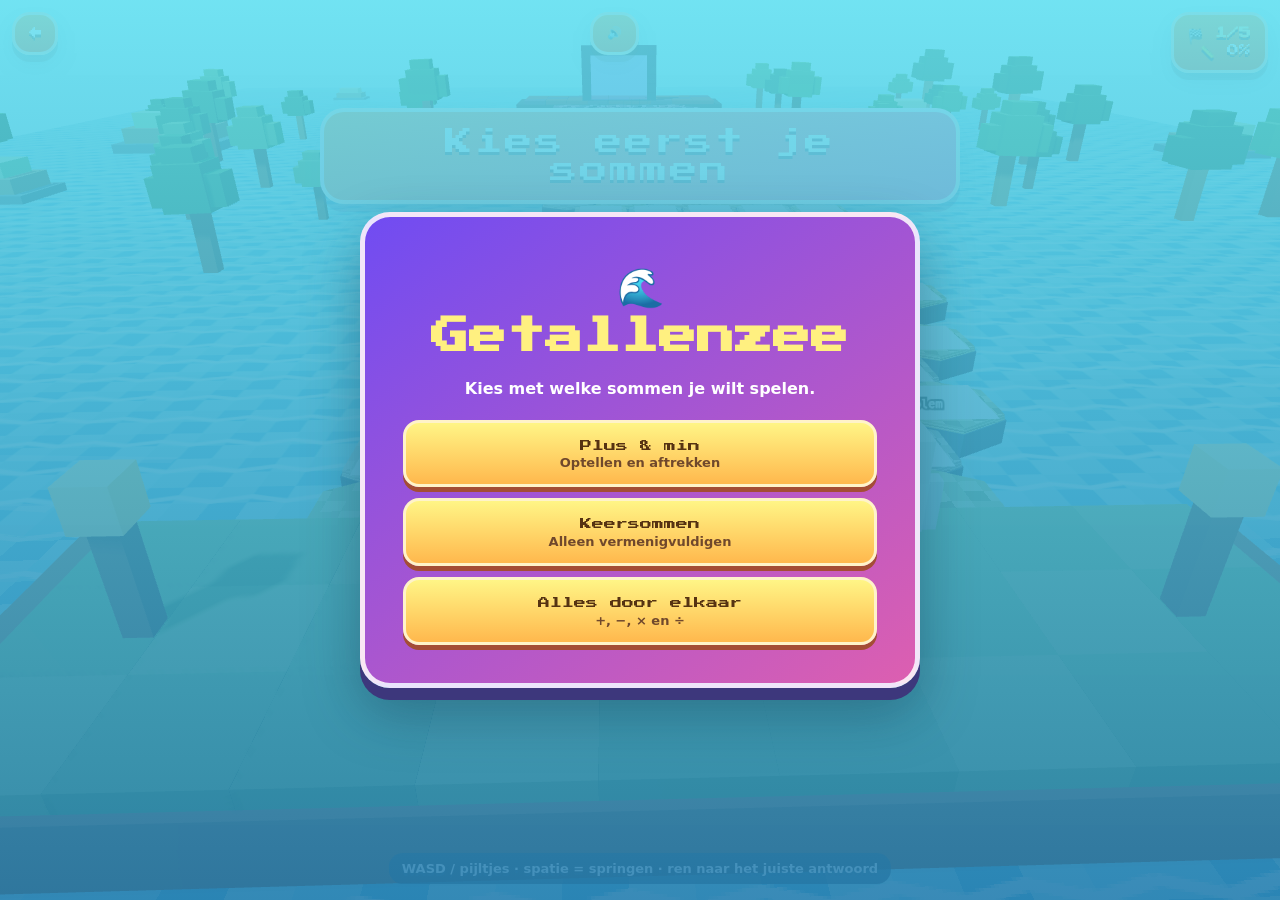
==== commit 079512a9: "added sound and jumping" ====
--- a/games/rekenen/getallenzee.html
+++ b/games/rekenen/getallenzee.html
@@ -5,11 +5,11 @@
 *{box-sizing:border-box}html,body{margin:0;width:100%;height:100%;overflow:hidden;background:#79ddf2;font-family:'Press Start 2P',system-ui,sans-serif;touch-action:none;overscroll-behavior:none}canvas{display:block;width:100%;height:100%}
 #ui{position:fixed;inset:0;pointer-events:none;color:white;text-shadow:0 3px 0 #21496799;z-index:3}.topbar{position:absolute;left:max(12px,env(safe-area-inset-left));right:max(12px,env(safe-area-inset-right));top:max(12px,env(safe-area-inset-top));display:flex;justify-content:space-between;gap:10px;align-items:flex-start}.pill{pointer-events:auto;border:3px solid #ffffffb8;box-shadow:0 7px 0 #642c0d38,0 9px 22px #15395533;border-radius:18px;background:linear-gradient(#ffac4d,#ff7c32);padding:10px 14px;font-size:clamp(7px,2.1vw,12px);line-height:1.45;color:white}.back{text-decoration:none;min-width:46px;text-align:center}.status{text-align:right}.status b{color:#fff4a9}
 #question{position:absolute;top:12%;left:50%;transform:translateX(-50%);min-width:min(74vw,460px);text-align:center;border:4px solid #ffffffc7;border-radius:24px;padding:16px 22px;background:linear-gradient(145deg,#ff9e52,#ff68ad);box-shadow:0 8px 0 #472c6442,0 15px 34px #1e5a8238;font-size:clamp(14px,4vw,28px);letter-spacing:2px;transition:.25s}#timer{position:absolute;top:calc(12% + 78px);left:50%;transform:translateX(-50%);font-size:clamp(18px,5vw,38px);color:#fff;text-shadow:0 4px 0 #4964c8;transition:.15s}#timer.urgent{color:#fff081;transform:translateX(-50%) scale(1.18)}#message{position:absolute;left:50%;top:48%;transform:translate(-50%,-50%) scale(.85);opacity:0;text-align:center;font-size:clamp(15px,4.6vw,32px);line-height:1.55;transition:.25s;white-space:nowrap}.show{opacity:1!important;transform:translate(-50%,-50%) scale(1)!important}#countdown{position:absolute;inset:0;display:grid;place-items:center;font-size:min(24vw,150px);color:#fff07d;text-shadow:0 9px 0 #ff6f4f,0 14px 30px #0004}.help{position:absolute;bottom:max(16px,env(safe-area-inset-bottom));left:50%;transform:translateX(-50%);font-family:system-ui,sans-serif;font-weight:800;font-size:13px;background:#12364abd;padding:8px 13px;border-radius:14px;white-space:nowrap}
-#joystick{display:none;pointer-events:auto;position:absolute;left:max(22px,env(safe-area-inset-left));bottom:max(24px,env(safe-area-inset-bottom));width:116px;height:116px;border-radius:50%;background:#fff9e1a8;border:5px solid #ffffffb8;box-shadow:0 6px 0 #14374640}#stick{position:absolute;width:49px;height:49px;left:29px;top:29px;border-radius:50%;background:linear-gradient(#ffb951,#ff7a3e);border:4px solid #fff0c6;box-shadow:0 4px 0 #6e2e194d}#boost{display:none;pointer-events:auto;position:absolute;right:max(24px,env(safe-area-inset-right));bottom:max(29px,env(safe-area-inset-bottom));width:92px;height:92px;border-radius:50%;border:5px solid #ffffffcc;background:linear-gradient(#83edff,#477ffc);box-shadow:0 7px 0 #22378552;color:#fff;font:22px 'Press Start 2P';text-shadow:0 3px #3853a9}@media(pointer:coarse){#joystick,#boost{display:block}.help{display:none}#question{top:11%}}@media(max-height:440px) and (orientation:landscape){#question{top:8px;padding:9px 18px;min-width:330px}#timer{top:66px}.topbar{top:8px}.pill{padding:7px 10px}#joystick{width:92px;height:92px}#stick{left:20px;top:20px}#boost{width:72px;height:72px}}@media(max-width:360px){.pill{font-size:6px;padding:8px 9px}#question{top:13%;padding:13px 10px}}
+#joystick{display:none;pointer-events:auto;position:absolute;left:max(22px,env(safe-area-inset-left));bottom:max(24px,env(safe-area-inset-bottom));width:116px;height:116px;border-radius:50%;background:#fff9e1a8;border:5px solid #ffffffb8;box-shadow:0 6px 0 #14374640}#stick{position:absolute;width:49px;height:49px;left:29px;top:29px;border-radius:50%;background:linear-gradient(#ffb951,#ff7a3e);border:4px solid #fff0c6;box-shadow:0 4px 0 #6e2e194d}#boost,#jump{display:none;pointer-events:auto;position:absolute;border-radius:50%;border:5px solid #ffffffcc;color:#fff;font:20px 'Press Start 2P';text-shadow:0 3px #3853a9}#boost{right:max(24px,env(safe-area-inset-right));bottom:max(24px,env(safe-area-inset-bottom));width:82px;height:82px;background:linear-gradient(#83edff,#477ffc);box-shadow:0 7px 0 #22378552}#jump{right:max(116px,calc(env(safe-area-inset-right) + 116px));bottom:max(32px,calc(env(safe-area-inset-bottom) + 32px));width:72px;height:72px;background:linear-gradient(#79c74a,#3d8731);box-shadow:0 7px 0 #245326}#soundToggle{border:3px solid #ffffffb8;cursor:pointer;min-width:48px;text-align:center}@media(pointer:coarse){#joystick,#boost,#jump{display:block}.help{display:none}#question{top:11%}}@media(max-height:440px) and (orientation:landscape){#question{top:8px;padding:9px 18px;min-width:330px}#timer{top:66px}.topbar{top:8px}.pill{padding:7px 10px}#joystick{width:92px;height:92px}#stick{left:20px;top:20px}#boost{width:67px;height:67px}#jump{width:60px;height:60px;right:100px}}@media(max-width:360px){.pill{font-size:6px;padding:8px 9px}#question{top:13%;padding:13px 10px}}
 #startScreen{position:fixed;inset:0;z-index:8;display:grid;place-items:center;background:linear-gradient(#64dff0d9,#277dafdf);padding:18px;pointer-events:auto}.startCard{width:min(560px,94vw);padding:clamp(20px,5vw,38px);border:5px solid #ffffffd9;border-radius:30px;background:linear-gradient(145deg,#704cf2,#dd5fb0);box-shadow:0 12px 0 #3d377c,0 24px 55px #12364a66;text-align:center}.startCard h1{margin:0 0 12px;color:#fff080;font-size:clamp(20px,6vw,38px);line-height:1.45}.startCard p{font-family:system-ui,sans-serif;font-weight:800;line-height:1.4;margin:0 0 20px;color:white}.modes{display:grid;gap:11px}.mode{font:clamp(8px,2.5vw,12px) 'Press Start 2P';line-height:1.55;padding:14px 10px;border:3px solid #fff3c9;border-radius:16px;color:#563312;background:linear-gradient(#fff586,#ffb84d);box-shadow:0 5px 0 #a44d35;cursor:pointer}.mode:active{transform:translateY(4px);box-shadow:0 1px 0 #a44d35}.mode small{display:block;font:700 13px system-ui,sans-serif;color:#70482c}@media(max-height:560px){.startCard{padding:14px 20px}.startCard h1{margin-bottom:5px}.startCard p{margin-bottom:8px}.modes{grid-template-columns:repeat(3,1fr);gap:8px}.mode{padding:9px 5px}}
 </style></head><body>
 <div id="startScreen"><div class="startCard"><h1>🌊 Getallenzee</h1><p>Kies met welke sommen je wilt spelen.</p><div class="modes"><button class="mode" data-ops="plusminus">Plus & min<small>Optellen en aftrekken</small></button><button class="mode" data-ops="times">Keersommen<small>Alleen vermenigvuldigen</small></button><button class="mode" data-ops="all">Alles door elkaar<small>+, −, × en ÷</small></button></div></div></div>
-<div id="ui"><div class="topbar"><a class="pill back" href="../../index.html">←</a><div class="pill status">🏁 <b id="place">1/5</b><br>📏 <span id="progress">0%</span></div></div><div id="question">Kies eerst je sommen</div><div id="timer"></div><div id="message"></div><div id="countdown"></div><div class="help">WASD / pijltjes · ren naar het juiste antwoord</div><div id="joystick"><div id="stick"></div></div><button id="boost" aria-label="Sprint">⚡</button></div>
+<div id="ui"><div class="topbar"><a class="pill back" href="../../index.html">←</a><button id="soundToggle" class="pill" aria-label="Geluid uitzetten">🔊</button><div class="pill status">🏁 <b id="place">1/5</b><br>📏 <span id="progress">0%</span></div></div><div id="question">Kies eerst je sommen</div><div id="timer"></div><div id="message"></div><div id="countdown"></div><div class="help">WASD / pijltjes · spatie = springen · ren naar het juiste antwoord</div><div id="joystick"><div id="stick"></div></div><button id="jump" aria-label="Spring">↑</button><button id="boost" aria-label="Sprint">⚡</button></div>
 <script>
 (()=>{
 /**
@@ -53072,17 +53072,18 @@
 for(let r=0;r<rows;r++)for(let c=0;c<cols;c++){const group=new THREE.Group(),color=colors[(r*3+c)%colors.length],side=new THREE.Mesh(new THREE.CylinderGeometry(radius,radius,.58,6),new THREE.MeshStandardMaterial({color:0x263f54,roughness:.82,flatShading:true}));side.castShadow=side.receiveShadow=true;group.add(side);const top=new THREE.Mesh(new THREE.CylinderGeometry(radius*.95,radius*.98,.16,6),new THREE.MeshStandardMaterial({map:tileTexture(color),roughness:.76,emissive:color,emissiveIntensity:.035,flatShading:true}));top.position.y=.35;top.castShadow=true;group.add(top);const label=new THREE.Mesh(new THREE.PlaneGeometry(1.92,1.92),new THREE.MeshBasicMaterial({transparent:true,depthWrite:false}));label.rotation.x=-Math.PI/2;label.position.y=.445;group.add(label);group.position.set(routeCenter(r)+(c-(cols-1)/2)*xStep+(r%2?xStep/2:0),0,35-r*zStep);scene.add(group);tiles.push({group,top,label,value:0,targetY:0,alive:true})}
 const landingTiles=[];for(let c=0;c<cols;c++){const group=new THREE.Group(),color=c%2?0x527c3e:0x668b48,wide=radius*1.07,side=new THREE.Mesh(new THREE.CylinderGeometry(wide,wide,.62,6),new THREE.MeshStandardMaterial({map:tileTexture(0x6f583b),roughness:.9,flatShading:true})),top=new THREE.Mesh(new THREE.CylinderGeometry(wide*.96,wide*.99,.17,6),new THREE.MeshStandardMaterial({map:tileTexture(color),roughness:.84,flatShading:true}));side.castShadow=side.receiveShadow=true;top.position.y=.39;top.castShadow=true;group.add(side,top);group.position.set((c-(cols-1)/2)*xStep,0,37.35);scene.add(group);landingTiles.push({group,top,safe:true,alive:true,value:null})}for(let r=0;r<2;r++)for(let c=0;c<cols;c++){const group=new THREE.Group(),wide=radius*1.07,color=(r+c)%2?0x6f354c:0x4b2f43,side=new THREE.Mesh(new THREE.CylinderGeometry(wide,wide,.62,6),new THREE.MeshStandardMaterial({map:tileTexture(0x2b2136),roughness:.9,flatShading:true})),top=new THREE.Mesh(new THREE.CylinderGeometry(wide*.96,wide*.99,.17,6),new THREE.MeshStandardMaterial({map:tileTexture(color),roughness:.82,emissive:0x51245e,emissiveIntensity:.08,flatShading:true}));side.castShadow=side.receiveShadow=true;top.position.y=.39;group.add(side,top);group.position.set((c-(cols-1)/2)*xStep+(r?0:xStep/2),0,-34.55-r*2.15);scene.add(group);landingTiles.push({group,top,safe:true,alive:true,value:null})}const bridgeSafety={safe:true,alive:true,value:null,group:{position:{y:0}}};
 function makeCharacter(kind,name,isPlayer=false){const g=new THREE.Group(),limbs=[],part=(w,h,d,color,x,y,z)=>{const p=box(w,h,d,color);p.position.set(x,y,z);g.add(p);return p},face=(w,h,color,x,y,z)=>part(w,h,.026,color,x,y,z);if(kind==='steve'){part(.82,.82,.48,0x18aeb7,0,1.13,0);part(.72,.72,.72,0xc98f67,0,1.89,0);part(.76,.22,.76,0x3b2416,0,2.18,0);part(.76,.18,.14,0x3b2416,0,2.05,-.36);face(.08,.09,0xe8f4f5,-.2,1.93,-.371);face(.08,.09,0xe8f4f5,.2,1.93,-.371);face(.045,.06,0x4b78a8,-.2,1.93,-.387);face(.045,.06,0x4b78a8,.2,1.93,-.387);for(const x of [-.23,.23]){const l=part(.26,.66,.3,0x3046b5,x,.47,0);limbs.push(l);part(.3,.18,.43,0x202533,x,.12,-.055)}for(const x of [-.53,.53]){const a=part(.2,.7,.24,0x18aeb7,x,1.12,0);limbs.push(a);part(.21,.18,.25,0xc98f67,x,.77,0)}}else if(kind==='creeper'){part(.67,.67,.67,0x54b94f,0,1.82,0);part(.45,.82,.36,0x49ad48,0,1.08,0);for(const x of [-.18,.18])face(.15,.15,0x111111,x,1.88,-.349);face(.15,.18,0x111111,0,1.7,-.349);face(.34,.11,0x111111,0,1.57,-.349);for(const x of [-.2,.2])for(const z of [-.13,.13]){const l=part(.2,.54,.2,(x+z>0)?0x2f7e36:0x3d9c42,x,.39,z);limbs.push(l)}}else if(kind==='villager'){part(.78,.9,.48,0x6f4a32,0,1.08,0);part(.7,.72,.7,0xb88762,0,1.89,0);part(.2,.22,.3,0xa76f4d,0,1.82,-.47);face(.09,.08,0x2d5933,-.19,1.98,-.361);face(.09,.08,0x2d5933,.19,1.98,-.361);part(.9,.2,.24,0x7f5638,0,1.22,-.34);for(const x of [-.23,.23]){const l=part(.26,.62,.3,0x4e3328,x,.43,0);limbs.push(l)}for(const x of [-.5,.5]){const a=part(.2,.7,.22,0x6f4a32,x,1.18,0);limbs.push(a)}}else if(kind==='enderman'){part(.62,.94,.38,0x17141c,0,1.28,0);part(.68,.68,.68,0x111015,0,2.07,0);face(.18,.07,0xc448ff,-.18,2.09,-.351);face(.18,.07,0xc448ff,.18,2.09,-.351);for(const x of [-.2,.2]){const l=part(.18,.94,.2,0x151219,x,.48,0);limbs.push(l)}for(const x of [-.45,.45]){const a=part(.16,1.15,.18,0x151219,x,1.18,0);limbs.push(a)}}else{part(.9,.86,.5,0xd5d0bd,0,1.18,0);part(.76,.7,.72,0xc9c5b4,0,2.02,0);part(.9,.24,.25,0xb4ad9b,0,1.99,-.4);face(.1,.08,0x9d3d31,-.2,2.08,-.372);face(.1,.08,0x9d3d31,.2,2.08,-.372);part(.17,.18,.04,0x6f8961,-.31,2.27,-.37);part(.2,.15,.04,0x6f8961,.28,1.83,-.37);for(const x of [-.25,.25]){const l=part(.3,.65,.34,0xa9a696,x,.43,0);limbs.push(l)}for(const x of [-.59,.59]){const a=part(.25,.86,.27,0xbdb9aa,x,1.14,0);limbs.push(a)}}const ring=new THREE.Mesh(new THREE.RingGeometry(.58,.73,4),new THREE.MeshBasicMaterial({color:isPlayer?0xffe45c:0xd9dfcf,transparent:true,opacity:isPlayer?.9:.26,side:THREE.DoubleSide}));ring.rotation.x=-Math.PI/2;ring.rotation.z=Math.PI/4;ring.position.y=.035;g.add(ring);const tag=document.createElement('canvas');tag.width=384;tag.height=64;const tc=tag.getContext('2d');tc.font='20px "Press Start 2P", monospace';tc.textAlign='center';tc.strokeStyle='#182018';tc.lineWidth=8;tc.strokeText(name,192,39);tc.fillStyle='white';tc.fillText(name,192,39);const tex=new THREE.CanvasTexture(tag);tex.colorSpace=THREE.SRGBColorSpace;tex.magFilter=THREE.NearestFilter;const sprite=new THREE.Sprite(new THREE.SpriteMaterial({map:tex,transparent:true,depthTest:false}));sprite.scale.set(3.3,.55,1);sprite.position.y=2.82;g.add(sprite);scene.add(g);return{g,limbs,name,target:null,fallen:false,finished:false,anim:Math.random()*6,think:0,decided:false,accuracy:1,motionX:0,motionZ:0}}
-const roster=[['steve','Jij'],['creeper','Creeper'],['villager','Villager'],['enderman','Enderman'],['golem','Iron Golem']],players=roster.map((p,i)=>makeCharacter(p[0],p[1],i===0)),hero=players[0];[.76,.67,.82,.71].forEach((accuracy,i)=>players[i+1].accuracy=accuracy);function resetPlayer(p,i){p.g.position.set((i-2)*1.75,.58,39.4);p.g.rotation.set(0,0,0);p.limbs.forEach(l=>l.rotation.set(0,0,0));p.anim=0;p.motionX=p.motionZ=0;p.fallen=false;p.target=null;p.decided=false;p.g.visible=true}players.forEach(resetPlayer);
+const roster=[['steve','Jij'],['creeper','Creeper'],['villager','Villager'],['enderman','Enderman'],['golem','Iron Golem']],players=roster.map((p,i)=>makeCharacter(p[0],p[1],i===0)),hero=players[0];[.76,.67,.82,.71].forEach((accuracy,i)=>players[i+1].accuracy=accuracy);function resetPlayer(p,i){p.g.position.set((i-2)*1.75,.58,39.4);p.g.rotation.set(0,0,0);p.limbs.forEach(l=>l.rotation.set(0,0,0));p.anim=0;p.motionX=p.motionZ=0;p.jumpY=p.jumpV=0;p.jumpCooldown=0;p.jumping=false;p.fallen=false;p.target=null;p.decided=false;p.g.visible=true}players.forEach(resetPlayer);
 const qEl=document.querySelector('#question'),timerEl=document.querySelector('#timer'),msgEl=document.querySelector('#message'),countEl=document.querySelector('#countdown');let state='menu',round=0,timeLeft=5,answer=0,resolveTime=0,count=5,countTick=0,boost=false,ops=['+','−'];
-document.querySelectorAll('.mode').forEach(button=>button.addEventListener('click',()=>{const mode=button.dataset.ops;ops=mode==='plusminus'?['+','−']:mode==='times'?['×']:['+','−','×','÷'];document.querySelector('#startScreen').remove();qEl.textContent='Klaar voor de start?';count=5;countTick=0;countEl.textContent='5';state='countdown'}));
+let audioCtx=null,audioMaster=null,musicTimer=null,musicStep=0,soundOn=true;const melody=[64,67,71,74,71,67,62,67,69,72,76,72,69,64,67,71],bass=[40,40,43,43,45,45,38,38];function hz(note){return 440*Math.pow(2,(note-69)/12)}function initAudio(){if(!audioCtx){audioCtx=new(window.AudioContext||window.webkitAudioContext)();audioMaster=audioCtx.createGain();audioMaster.gain.value=.55;audioMaster.connect(audioCtx.destination);musicTimer=setInterval(()=>{if(!soundOn||audioCtx.state!=='running'||state==='menu')return;const n=melody[musicStep%melody.length],when=audioCtx.currentTime;tone(hz(n),.17,'triangle',.035,0);if(musicStep%2===0)tone(hz(n+12),.07,'square',.012,.035);if(musicStep%4===0)tone(hz(bass[(musicStep/4)%bass.length|0]),.38,'triangle',.028,0);musicStep++},220)}if(audioCtx.state==='suspended')audioCtx.resume()}function tone(freq,dur,type='square',vol=.08,delay=0){if(!audioCtx||!soundOn)return;const at=audioCtx.currentTime+delay,o=audioCtx.createOscillator(),g=audioCtx.createGain();o.type=type;o.frequency.setValueAtTime(freq,at);g.gain.setValueAtTime(.0001,at);g.gain.exponentialRampToValueAtTime(vol,at+.012);g.gain.exponentialRampToValueAtTime(.0001,at+dur);o.connect(g);g.connect(audioMaster);o.start(at);o.stop(at+dur+.03)}function noise(dur=.18,vol=.06){if(!audioCtx||!soundOn)return;const len=Math.floor(audioCtx.sampleRate*dur),buf=audioCtx.createBuffer(1,len,audioCtx.sampleRate),d=buf.getChannelData(0);for(let i=0;i<len;i++)d[i]=(Math.random()*2-1)*(1-i/len);const src=audioCtx.createBufferSource(),g=audioCtx.createGain();src.buffer=buf;g.gain.value=vol;src.connect(g);g.connect(audioMaster);src.start()}function sfx(name){if(!audioCtx||!soundOn)return;if(name==='count')tone(440,.08,'square',.055);else if(name==='start'){tone(523,.1,'square',.07);tone(659,.1,'square',.07,.1);tone(784,.22,'square',.08,.2)}else if(name==='jump'){tone(220,.08,'square',.045);tone(440,.12,'triangle',.055,.06)}else if(name==='good'){tone(659,.1,'square',.06);tone(784,.1,'square',.06,.09);tone(988,.22,'triangle',.075,.18)}else if(name==='bad'){tone(220,.18,'sawtooth',.06);tone(147,.3,'square',.05,.13)}else if(name==='sink'){noise(.32,.045);tone(110,.35,'sawtooth',.03)}else if(name==='finish'){[523,659,784,1047].forEach((f,i)=>tone(f,.28,'triangle',.08,i*.12))}}document.querySelector('#soundToggle').addEventListener('click',e=>{e.stopPropagation();initAudio();soundOn=!soundOn;audioMaster.gain.value=soundOn?.55:0;e.currentTarget.textContent=soundOn?'🔊':'🔇';e.currentTarget.setAttribute('aria-label',soundOn?'Geluid uitzetten':'Geluid aanzetten')});
+document.querySelectorAll('.mode').forEach(button=>button.addEventListener('click',()=>{initAudio();const mode=button.dataset.ops;ops=mode==='plusminus'?['+','−']:mode==='times'?['×']:['+','−','×','÷'];document.querySelector('#startScreen').remove();qEl.textContent='Klaar voor de start?';count=5;countTick=0;countEl.textContent='5';state='countdown';sfx('count')}));
 function makeQuestion(){let a,b,op=ops[Math.floor(Math.random()*ops.length)];if(op==='×'){a=2+Math.floor(Math.random()*9);b=1+Math.floor(Math.random()*10);answer=a*b}else if(op==='÷'){b=2+Math.floor(Math.random()*9);answer=1+Math.floor(Math.random()*10);a=answer*b}else if(op==='−'){answer=2+Math.floor(Math.random()*25);b=2+Math.floor(Math.random()*15);a=answer+b}else{a=2+Math.floor(Math.random()*24);b=2+Math.floor(Math.random()*20);answer=a+b}return`${a} ${op} ${b} = ?`}
-function setTileValues(){const decoys=new Set;while(decoys.size<8){const v=clamp(answer-8+Math.floor(Math.random()*17),1,81);if(v!==answer)decoys.add(v)}const vals=[...decoys];tiles.forEach((t,i)=>{t.value=(i+round*3)%5===0?answer:vals[Math.floor(Math.random()*vals.length)];t.label.material.map?.dispose();t.label.material.map=labelTexture(String(t.value));t.label.material.needsUpdate=true;t.targetY=0;t.alive=true;t.top.material.emissiveIntensity=.05})}
-function startRound(){round++;state='playing';timeLeft=5;qEl.textContent=makeQuestion();setTileValues();timerEl.textContent='5.0';timerEl.classList.remove('urgent');msgEl.classList.remove('show');players.slice(1).forEach((p,i)=>{if(!p.finished){p.target=null;p.decided=false;p.think=.45+Math.random()*1.25+i*.08}})}function tileUnder(pos){let best=null,d=1.62;for(const t of [...tiles,...landingTiles]){const dd=Math.hypot(pos.x-t.group.position.x,pos.z-t.group.position.z);if(dd<d){d=dd;best=t}}if(!best&&pos.z>=35.65&&pos.z<=38.85&&Math.abs(pos.x)<=9.25)return bridgeSafety;return best}
-function resolveRound(){state='resolve';resolveTime=2.25;timerEl.textContent='';const safe=tileUnder(hero.g.position),survived=safe&&(safe.safe||safe.value===answer);tiles.forEach(t=>{if(t.value!==answer){t.targetY=-3.2;t.alive=false}else t.top.material.emissiveIntensity=.32});for(const p of players){if(p.finished)continue;const t=tileUnder(p.g.position);if(!t||(!t.safe&&t.value!==answer))p.fallen=true}msgEl.textContent=survived?'✓ Goed!':'✗ Terug naar de start';msgEl.style.color=survived?'#efff89':'#ffd0dc';msgEl.classList.add('show');qEl.textContent=qEl.textContent.replace('?',answer)}function newLap(){tiles.forEach(t=>{t.group.position.y=0;t.targetY=0;t.alive=true;t.top.material.emissiveIntensity=.05});players.forEach((p,i)=>{if(p.fallen)resetPlayer(p,i)});startRound()}
-const keys={},move=new THREE.Vector2;addEventListener('keydown',e=>{keys[e.code]=true;if(['ArrowUp','ArrowDown','ArrowLeft','ArrowRight','Space'].includes(e.code))e.preventDefault()});addEventListener('keyup',e=>keys[e.code]=false);const joy=document.querySelector('#joystick'),stick=document.querySelector('#stick');let joyId=null;function joyMove(e){const r=joy.getBoundingClientRect(),p=[...e.changedTouches].find(t=>t.identifier===joyId);if(!p)return;let x=p.clientX-(r.left+r.width/2),y=p.clientY-(r.top+r.height/2),l=Math.hypot(x,y),m=35;if(l>m){x*=m/l;y*=m/l}move.set(x/m,-y/m);stick.style.transform=`translate(${x}px,${y}px)`}joy.addEventListener('touchstart',e=>{joyId=e.changedTouches[0].identifier;joyMove(e)},{passive:false});joy.addEventListener('touchmove',e=>{e.preventDefault();joyMove(e)},{passive:false});joy.addEventListener('touchend',()=>{joyId=null;move.set(0,0);stick.style.transform=''},{passive:false});const boostBtn=document.querySelector('#boost');boostBtn.addEventListener('pointerdown',()=>boost=true);addEventListener('pointerup',()=>boost=false);
+function setTileValues(){const decoys=new Set;while(decoys.size<10){const v=clamp(answer-10+Math.floor(Math.random()*21),1,99);if(v!==answer)decoys.add(v)}const vals=[...decoys],correct=new Set,bandRows=4;for(let first=0;first<rows;first+=bandRows){const pool=[];for(let r=first;r<Math.min(rows,first+bandRows);r++)for(let c=0;c<cols;c++)pool.push(r*cols+c);for(let i=pool.length-1;i>0;i--){const j=Math.floor(Math.random()*(i+1));[pool[i],pool[j]]=[pool[j],pool[i]]}const wanted=3+Math.floor(Math.random()*3),usedRows=new Set,usedCols=new Set;for(const idx of pool){const r=Math.floor(idx/cols),c=idx%cols;if(correct.size&&usedRows.size<2&&usedRows.has(r))continue;if(usedCols.size<2&&usedCols.has(c))continue;correct.add(idx);usedRows.add(r);usedCols.add(c);if(usedRows.size>=2&&usedCols.size>=2&&[...correct].filter(v=>Math.floor(v/(cols*bandRows))===Math.floor(first/bandRows)).length>=wanted)break}}tiles.forEach((t,i)=>{t.value=correct.has(i)?answer:vals[Math.floor(Math.random()*vals.length)];t.label.material.map?.dispose();t.label.material.map=labelTexture(String(t.value));t.label.material.needsUpdate=true;t.targetY=0;t.alive=true;t.top.material.emissiveIntensity=.05})}
+function startRound(){round++;state='playing';timeLeft=5;qEl.textContent=makeQuestion();setTileValues();timerEl.textContent='5.0';timerEl.classList.remove('urgent');msgEl.classList.remove('show');tone(330,.07,'triangle',.025);players.slice(1).forEach((p,i)=>{if(!p.finished){p.target=null;p.decided=false;p.think=.45+Math.random()*1.25+i*.08}})}function tileUnder(pos){let best=null,d=1.62;for(const t of [...tiles,...landingTiles]){const dd=Math.hypot(pos.x-t.group.position.x,pos.z-t.group.position.z);if(dd<d){d=dd;best=t}}if(!best&&pos.z>=35.65&&pos.z<=38.85&&Math.abs(pos.x)<=9.25)return bridgeSafety;return best}
+function resolveRound(){state='resolve';resolveTime=2.25;timerEl.textContent='';const safe=tileUnder(hero.g.position),survived=safe&&(safe.safe||safe.value===answer);let sank=false;tiles.forEach(t=>{if(t.value!==answer){t.targetY=-3.2;t.alive=false;sank=true}else t.top.material.emissiveIntensity=.32});if(sank)sfx('sink');for(const p of players){if(p.finished)continue;const t=tileUnder(p.g.position);if(!t||(!t.safe&&t.value!==answer))p.fallen=true}sfx(survived?'good':'bad');msgEl.textContent=survived?'✓ Goed!':'✗ Terug naar de start';msgEl.style.color=survived?'#efff89':'#ffd0dc';msgEl.classList.add('show');qEl.textContent=qEl.textContent.replace('?',answer)}function newLap(){tiles.forEach(t=>{t.group.position.y=0;t.targetY=0;t.alive=true;t.top.material.emissiveIntensity=.05});players.forEach((p,i)=>{if(p.fallen)resetPlayer(p,i)});startRound()}
+const keys={},move=new THREE.Vector2;function requestJump(p,withSound=false){if(state!=='playing'||p.fallen||p.finished||p.jumping||p.jumpCooldown>0)return;p.jumping=true;p.jumpY=.01;p.jumpV=5.1;p.jumpBaseY=p.g.position.y;p.jumpCooldown=.72;if(withSound)sfx('jump')}addEventListener('keydown',e=>{if(!keys[e.code]&&e.code==='Space')requestJump(hero,true);keys[e.code]=true;if(['ArrowUp','ArrowDown','ArrowLeft','ArrowRight','Space'].includes(e.code))e.preventDefault()});addEventListener('keyup',e=>keys[e.code]=false);const joy=document.querySelector('#joystick'),stick=document.querySelector('#stick');let joyId=null;function joyMove(e){const r=joy.getBoundingClientRect(),p=[...e.changedTouches].find(t=>t.identifier===joyId);if(!p)return;let x=p.clientX-(r.left+r.width/2),y=p.clientY-(r.top+r.height/2),l=Math.hypot(x,y),m=35;if(l>m){x*=m/l;y*=m/l}move.set(x/m,-y/m);stick.style.transform=`translate(${x}px,${y}px)`}joy.addEventListener('touchstart',e=>{joyId=e.changedTouches[0].identifier;joyMove(e)},{passive:false});joy.addEventListener('touchmove',e=>{e.preventDefault();joyMove(e)},{passive:false});joy.addEventListener('touchend',()=>{joyId=null;move.set(0,0);stick.style.transform=''},{passive:false});const boostBtn=document.querySelector('#boost'),jumpBtn=document.querySelector('#jump');boostBtn.addEventListener('pointerdown',()=>boost=true);jumpBtn.addEventListener('pointerdown',e=>{e.preventDefault();requestJump(hero,true)});addEventListener('pointerup',()=>boost=false);
 function chooseAITarget(p,correct){const candidates=tiles.filter(t=>t.alive&&(correct?t.value===answer:t.value!==answer)).map(t=>({t,score:Math.hypot(t.group.position.x-p.g.position.x,t.group.position.z-p.g.position.z)+t.group.position.z*.08+Math.random()*1.8})).sort((a,b)=>a.score-b.score),pool=candidates.slice(0,Math.min(5,candidates.length));return pool.length?pool[Math.floor(Math.random()*pool.length)].t:null}
-function finishGame(p,index){if(state==='won')return;p.finished=true;p.g.position.z=-39.4;p.g.position.x=-7+index*2.7;p.g.position.y=.58;state='won';timerEl.textContent='';qEl.textContent='FINISH!';msgEl.textContent=index===0?'🏆 Jij hebt gewonnen!':`🏁 ${p.name} wint!`;msgEl.style.color=index===0?'#fff88a':'#ffd7f1';msgEl.classList.add('show');setTimeout(()=>location.reload(),4500)}
-function updatePlayer(p,dt,index){if(p.finished)return;if(p.fallen){p.motionX=p.motionZ=0;p.g.position.y-=dt*4.2;p.g.rotation.z+=dt*2.5;return}p.g.rotation.x=lerp(p.g.rotation.x,0,Math.min(1,dt*12));p.g.rotation.z=lerp(p.g.rotation.z,0,Math.min(1,dt*12));let dx=0,dz=0,speed=5;if(index===0&&state==='playing'){dx=(keys.KeyD||keys.ArrowRight?1:0)-(keys.KeyA||keys.ArrowLeft?1:0)+move.x;dz=(keys.KeyS||keys.ArrowDown?1:0)-(keys.KeyW||keys.ArrowUp?1:0)-move.y;speed*=boost?1.34:1}else if(state==='playing'){if(!p.decided){p.think-=dt;if(p.think<=0){p.target=chooseAITarget(p,Math.random()<p.accuracy);p.decided=true}}if(p.target){dx=p.target.group.position.x-p.g.position.x;dz=p.target.group.position.z-p.g.position.z;const l=Math.hypot(dx,dz)||1;if(l>.16){dx/=l;dz/=l}else{dx=0;dz=0}speed=3.1+index*.19+Math.sin(round+index)*.23}}const len=Math.hypot(dx,dz);p.motionX=p.motionZ=0;if(len>.08){dx/=Math.max(1,len);dz/=Math.max(1,len);p.motionX=dx*speed;p.motionZ=dz*speed;p.g.position.x+=p.motionX*dt;p.g.position.z+=p.motionZ*dt;p.g.rotation.y=Math.atan2(-dx,-dz);p.anim+=dt*speed*2.8;p.limbs.forEach((l,i)=>l.rotation.x=Math.sin(p.anim+(i%2)*Math.PI)*.55)}else p.limbs.forEach(l=>l.rotation.x*=.85);p.g.position.x=clamp(p.g.position.x,-9.9,9.9);p.g.position.z=clamp(p.g.position.z,-41.8,41.8);const under=tileUnder(p.g.position),onShore=Math.abs(p.g.position.z)>37.4;if(!onShore&&!under&&state==='playing'){p.fallen=true;p.motionX=p.motionZ=0;return}p.g.position.y=onShore?.58:(under?under.group.position.y+.58:-.35);if(p.g.position.z<-38.1)finishGame(p,index)}
+function finishGame(p,index){if(state==='won')return;p.finished=true;p.g.position.z=-39.4;p.g.position.x=-7+index*2.7;p.g.position.y=.58;state='won';timerEl.textContent='';qEl.textContent='FINISH!';sfx('finish');msgEl.textContent=index===0?'🏆 Jij hebt gewonnen!':`🏁 ${p.name} wint!`;msgEl.style.color=index===0?'#fff88a':'#ffd7f1';msgEl.classList.add('show');setTimeout(()=>location.reload(),4500)}
+function updatePlayer(p,dt,index){if(p.finished)return;if(p.fallen){p.motionX=p.motionZ=0;p.g.position.y-=dt*4.2;p.g.rotation.z+=dt*2.5;return}p.jumpCooldown=Math.max(0,p.jumpCooldown-dt);p.g.rotation.x=lerp(p.g.rotation.x,0,Math.min(1,dt*12));p.g.rotation.z=lerp(p.g.rotation.z,0,Math.min(1,dt*12));let dx=0,dz=0,speed=5;if(index===0&&state==='playing'){dx=(keys.KeyD||keys.ArrowRight?1:0)-(keys.KeyA||keys.ArrowLeft?1:0)+move.x;dz=(keys.KeyS||keys.ArrowDown?1:0)-(keys.KeyW||keys.ArrowUp?1:0)-move.y;speed*=boost&&!p.jumping?1.34:1}else if(state==='playing'){if(!p.decided){p.think-=dt;if(p.think<=0){p.target=chooseAITarget(p,Math.random()<p.accuracy);p.decided=true}}if(p.target){dx=p.target.group.position.x-p.g.position.x;dz=p.target.group.position.z-p.g.position.z;const l=Math.hypot(dx,dz)||1;if(l>.16){dx/=l;dz/=l;if(l>2.3&&Math.random()<dt*.45)requestJump(p)}else{dx=0;dz=0}speed=3.1+index*.19+Math.sin(round+index)*.23}}if(p.jumping)speed=Math.min(speed,4.4);const len=Math.hypot(dx,dz);p.motionX=p.motionZ=0;if(len>.08){dx/=Math.max(1,len);dz/=Math.max(1,len);p.motionX=dx*speed;p.motionZ=dz*speed;p.g.position.x+=p.motionX*dt;p.g.position.z+=p.motionZ*dt;p.g.rotation.y=Math.atan2(-dx,-dz);p.anim+=dt*speed*2.8;p.limbs.forEach((l,i)=>l.rotation.x=Math.sin(p.anim+(i%2)*Math.PI)*.55)}else p.limbs.forEach(l=>l.rotation.x*=.85);p.g.position.x=clamp(p.g.position.x,-9.9,9.9);p.g.position.z=clamp(p.g.position.z,-41.8,41.8);const under=tileUnder(p.g.position),onShore=Math.abs(p.g.position.z)>37.4;if(p.jumping){p.jumpV-=17.5*dt;p.jumpY+=p.jumpV*dt;if(p.jumpY<=0){p.jumpY=0;p.jumping=false}p.g.position.y=p.jumpBaseY+p.jumpY}if(!p.jumping){if(!onShore&&!under&&state==='playing'){p.fallen=true;p.motionX=p.motionZ=0;return}p.g.position.y=onShore?.58:(under?under.group.position.y+.58:-.35)}if(p.g.position.z<-38.1)finishGame(p,index)}
 function resolvePlayerCollisions(dt){if(state!=='playing')return;for(let i=0;i<players.length;i++)for(let j=i+1;j<players.length;j++){const a=players[i],b=players[j];if(a.fallen||b.fallen||a.finished||b.finished)continue;let nx=b.g.position.x-a.g.position.x,nz=b.g.position.z-a.g.position.z,dist=Math.hypot(nx,nz);if(dist>=1.02)continue;if(dist<.001){nx=Math.random()-.5;nz=Math.random()-.5;dist=Math.hypot(nx,nz)}nx/=dist;nz/=dist;const overlap=1.02-dist,hitA=Math.max(0,a.motionX*nx+a.motionZ*nz),hitB=Math.max(0,-b.motionX*nx-b.motionZ*nz),base=overlap*.52+.018;a.g.position.x-=nx*(base+hitB*dt*.22);a.g.position.z-=nz*(base+hitB*dt*.22);b.g.position.x+=nx*(base+hitA*dt*.22);b.g.position.z+=nz*(base+hitA*dt*.22)}}
 const animatedTrees=[],clouds=[],foam=[];
 function voxelTree(i){const g=new THREE.Group(),trunk=box(.55,3,.55,i%3?0x6d4928:0x8b6530),crown=new THREE.Group(),leafColors=[0x2d6f2c,0x3f8335,0x4f913c,0x285f2a];trunk.position.y=1.05;g.add(trunk,crown);for(const [x,y,z,s] of [[0,2.7,0,1.7],[-.85,2.55,0,1.05],[.85,2.6,.15,1.15],[0,3.5,0,1.15]]){const leaf=box(s,s,s,leafColors[i%leafColors.length]);leaf.position.set(x,y,z);crown.add(leaf)}g.userData.phase=Math.random()*6.28;animatedTrees.push({g,crown});return g}
@@ -53091,7 +53092,7 @@
 for(let i=0;i<10;i++)voxelIsland((i%2?1:-1)*(24+Math.random()*22),-60+Math.random()*120,.7+Math.random()*.8,i%3?0x76c76c:0xd9c56f);
 for(let i=0;i<9;i++){const g=new THREE.Group();for(const [x,y,s] of [[0,0,2.6],[-2,0,1.7],[2,0,1.9],[.3,.8,1.5]]){const b=box(s,.8,s*.65,0xf4fbff);b.position.set(x,y,0);g.add(b)}g.position.set(-48+Math.random()*96,11+Math.random()*8,-70+Math.random()*140);g.userData.speed=.45+Math.random()*.45;g.userData.phase=Math.random()*6.28;clouds.push(g);scene.add(g)}
 const foamGeo=new THREE.PlaneGeometry(1.8,.28);for(let i=0;i<40;i++){const f=new THREE.Mesh(foamGeo,new THREE.MeshBasicMaterial({color:0xc7f8ff,transparent:true,opacity:.28+Math.random()*.28,depthWrite:false}));f.rotation.x=-Math.PI/2;f.rotation.z=(Math.random()-.5)*.35;f.position.set(-44+Math.random()*88,-.57,-68+Math.random()*136);f.scale.x=.7+Math.random()*2.5;f.userData.speed=.12+Math.random()*.2;f.userData.phase=Math.random()*6.28;foam.push(f);scene.add(f)}
-const clock=new THREE.Clock,camTarget=new THREE.Vector3;function frame(){requestAnimationFrame(frame);const dt=Math.min(clock.getDelta(),.04),t=clock.elapsedTime;waterTex.offset.x=(t*.018)%1;waterTex.offset.y=(t*.011)%1;water.position.y=-.65+Math.sin(t*1.1)*.045;netherPortal.material.opacity=.62+Math.sin(t*2.4)*.12;netherPortal.scale.x=1+Math.sin(t*1.7)*.018;animatedTrees.forEach((o,i)=>{o.crown.rotation.z=Math.sin(t*.9+o.g.userData.phase)*.035;o.crown.position.y=Math.sin(t*1.15+o.g.userData.phase)*.045});clouds.forEach(c=>{c.position.x+=c.userData.speed*dt;if(c.position.x>58)c.position.x=-58;c.position.y+=Math.sin(t*.35+c.userData.phase)*.002});foam.forEach(f=>{f.position.x+=f.userData.speed*dt;if(f.position.x>49)f.position.x=-49;f.position.y=-.57+Math.sin(t*1.4+f.userData.phase)*.035});if(state==='countdown'){countTick+=dt;if(countTick>=1){countTick=0;count--;if(count<=0){countEl.textContent='START!';setTimeout(()=>countEl.textContent='',650);startRound()}else countEl.textContent=count}}if(state==='playing'){timeLeft-=dt;timerEl.textContent=Math.max(0,timeLeft).toFixed(1);timerEl.classList.toggle('urgent',timeLeft<2);if(timeLeft<=0)resolveRound()}if(state==='resolve'){resolveTime-=dt;if(resolveTime<=0)newLap()}tiles.forEach((tile,i)=>{tile.group.position.y=lerp(tile.group.position.y,tile.targetY,Math.min(1,dt*3.7));if(tile.alive)tile.group.position.y+=Math.sin(t*1.5+i*.42)*.0015});players.forEach((p,i)=>updatePlayer(p,dt,i));resolvePlayerCollisions(dt);const back=innerWidth<700?9.6:11.2,height=innerWidth<700?7.7:8.5;camTarget.set(hero.g.position.x*.22,height,hero.g.position.z+back);camera.position.lerp(camTarget,1-Math.pow(.001,dt));camera.lookAt(hero.g.position.x*.08,.42,hero.g.position.z-4.4);const active=[...players].sort((a,b)=>a.g.position.z-b.g.position.z);document.querySelector('#place').textContent=`${active.indexOf(hero)+1}/5`;document.querySelector('#progress').textContent=`${Math.round(clamp((39.4-hero.g.position.z)/77.5,0,1)*100)}%`;renderer.render(scene,camera)}camera.position.set(0,8.5,50.6);frame();addEventListener('resize',()=>{camera.aspect=innerWidth/innerHeight;camera.updateProjectionMatrix();renderer.setSize(innerWidth,innerHeight);renderer.setPixelRatio(Math.min(devicePixelRatio,1.7))});
+const clock=new THREE.Clock,camTarget=new THREE.Vector3;function frame(){requestAnimationFrame(frame);const dt=Math.min(clock.getDelta(),.04),t=clock.elapsedTime;waterTex.offset.x=(t*.018)%1;waterTex.offset.y=(t*.011)%1;water.position.y=-.65+Math.sin(t*1.1)*.045;netherPortal.material.opacity=.62+Math.sin(t*2.4)*.12;netherPortal.scale.x=1+Math.sin(t*1.7)*.018;animatedTrees.forEach((o,i)=>{o.crown.rotation.z=Math.sin(t*.9+o.g.userData.phase)*.035;o.crown.position.y=Math.sin(t*1.15+o.g.userData.phase)*.045});clouds.forEach(c=>{c.position.x+=c.userData.speed*dt;if(c.position.x>58)c.position.x=-58;c.position.y+=Math.sin(t*.35+c.userData.phase)*.002});foam.forEach(f=>{f.position.x+=f.userData.speed*dt;if(f.position.x>49)f.position.x=-49;f.position.y=-.57+Math.sin(t*1.4+f.userData.phase)*.035});if(state==='countdown'){countTick+=dt;if(countTick>=1){countTick=0;count--;if(count<=0){countEl.textContent='START!';sfx('start');setTimeout(()=>countEl.textContent='',650);startRound()}else{countEl.textContent=count;sfx('count')}}}if(state==='playing'){timeLeft-=dt;timerEl.textContent=Math.max(0,timeLeft).toFixed(1);timerEl.classList.toggle('urgent',timeLeft<2);if(timeLeft<=0)resolveRound()}if(state==='resolve'){resolveTime-=dt;if(resolveTime<=0)newLap()}tiles.forEach((tile,i)=>{tile.group.position.y=lerp(tile.group.position.y,tile.targetY,Math.min(1,dt*3.7));if(tile.alive)tile.group.position.y+=Math.sin(t*1.5+i*.42)*.0015});players.forEach((p,i)=>updatePlayer(p,dt,i));resolvePlayerCollisions(dt);const back=innerWidth<700?9.6:11.2,height=innerWidth<700?7.7:8.5;camTarget.set(hero.g.position.x*.22,height,hero.g.position.z+back);camera.position.lerp(camTarget,1-Math.pow(.001,dt));camera.lookAt(hero.g.position.x*.08,.42,hero.g.position.z-4.4);const active=[...players].sort((a,b)=>a.g.position.z-b.g.position.z);document.querySelector('#place').textContent=`${active.indexOf(hero)+1}/5`;document.querySelector('#progress').textContent=`${Math.round(clamp((39.4-hero.g.position.z)/77.5,0,1)*100)}%`;renderer.render(scene,camera)}camera.position.set(0,8.5,50.6);frame();addEventListener('resize',()=>{camera.aspect=innerWidth/innerHeight;camera.updateProjectionMatrix();renderer.setSize(innerWidth,innerHeight);renderer.setPixelRatio(Math.min(devicePixelRatio,1.7))});
 
 
 </script></body></html>
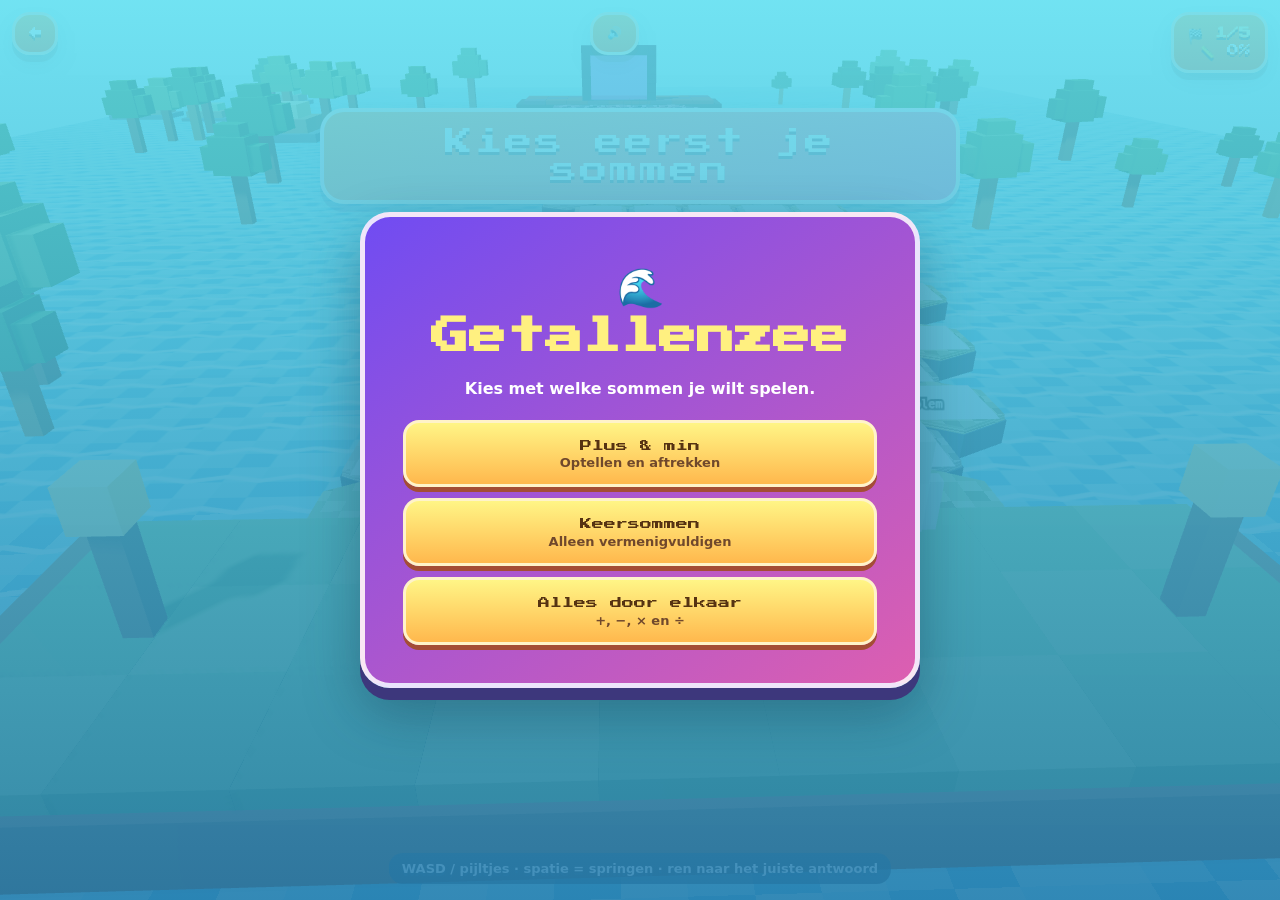
==== commit ef9a6fa1: "added counter" ====
--- a/games/rekenen/getallenzee.html
+++ b/games/rekenen/getallenzee.html
@@ -53078,7 +53078,7 @@
 document.querySelectorAll('.mode').forEach(button=>button.addEventListener('click',()=>{initAudio();const mode=button.dataset.ops;ops=mode==='plusminus'?['+','−']:mode==='times'?['×']:['+','−','×','÷'];document.querySelector('#startScreen').remove();qEl.textContent='Klaar voor de start?';count=5;countTick=0;countEl.textContent='5';state='countdown';sfx('count')}));
 function makeQuestion(){let a,b,op=ops[Math.floor(Math.random()*ops.length)];if(op==='×'){a=2+Math.floor(Math.random()*9);b=1+Math.floor(Math.random()*10);answer=a*b}else if(op==='÷'){b=2+Math.floor(Math.random()*9);answer=1+Math.floor(Math.random()*10);a=answer*b}else if(op==='−'){answer=2+Math.floor(Math.random()*25);b=2+Math.floor(Math.random()*15);a=answer+b}else{a=2+Math.floor(Math.random()*24);b=2+Math.floor(Math.random()*20);answer=a+b}return`${a} ${op} ${b} = ?`}
 function setTileValues(){const decoys=new Set;while(decoys.size<10){const v=clamp(answer-10+Math.floor(Math.random()*21),1,99);if(v!==answer)decoys.add(v)}const vals=[...decoys],correct=new Set,bandRows=4;for(let first=0;first<rows;first+=bandRows){const pool=[];for(let r=first;r<Math.min(rows,first+bandRows);r++)for(let c=0;c<cols;c++)pool.push(r*cols+c);for(let i=pool.length-1;i>0;i--){const j=Math.floor(Math.random()*(i+1));[pool[i],pool[j]]=[pool[j],pool[i]]}const wanted=3+Math.floor(Math.random()*3),usedRows=new Set,usedCols=new Set;for(const idx of pool){const r=Math.floor(idx/cols),c=idx%cols;if(correct.size&&usedRows.size<2&&usedRows.has(r))continue;if(usedCols.size<2&&usedCols.has(c))continue;correct.add(idx);usedRows.add(r);usedCols.add(c);if(usedRows.size>=2&&usedCols.size>=2&&[...correct].filter(v=>Math.floor(v/(cols*bandRows))===Math.floor(first/bandRows)).length>=wanted)break}}tiles.forEach((t,i)=>{t.value=correct.has(i)?answer:vals[Math.floor(Math.random()*vals.length)];t.label.material.map?.dispose();t.label.material.map=labelTexture(String(t.value));t.label.material.needsUpdate=true;t.targetY=0;t.alive=true;t.top.material.emissiveIntensity=.05})}
-function startRound(){round++;state='playing';timeLeft=5;qEl.textContent=makeQuestion();setTileValues();timerEl.textContent='5.0';timerEl.classList.remove('urgent');msgEl.classList.remove('show');tone(330,.07,'triangle',.025);players.slice(1).forEach((p,i)=>{if(!p.finished){p.target=null;p.decided=false;p.think=.45+Math.random()*1.25+i*.08}})}function tileUnder(pos){let best=null,d=1.62;for(const t of [...tiles,...landingTiles]){const dd=Math.hypot(pos.x-t.group.position.x,pos.z-t.group.position.z);if(dd<d){d=dd;best=t}}if(!best&&pos.z>=35.65&&pos.z<=38.85&&Math.abs(pos.x)<=9.25)return bridgeSafety;return best}
+function startRound(){round++;state='playing';timeLeft=5;qEl.textContent=makeQuestion();setTileValues();timerEl.textContent='5';timerEl.classList.remove('urgent');msgEl.classList.remove('show');tone(330,.07,'triangle',.025);players.slice(1).forEach((p,i)=>{if(!p.finished){p.target=null;p.decided=false;p.think=.45+Math.random()*1.25+i*.08}})}function tileUnder(pos){let best=null,d=1.62;for(const t of [...tiles,...landingTiles]){const dd=Math.hypot(pos.x-t.group.position.x,pos.z-t.group.position.z);if(dd<d){d=dd;best=t}}if(!best&&pos.z>=35.65&&pos.z<=38.85&&Math.abs(pos.x)<=9.25)return bridgeSafety;return best}
 function resolveRound(){state='resolve';resolveTime=2.25;timerEl.textContent='';const safe=tileUnder(hero.g.position),survived=safe&&(safe.safe||safe.value===answer);let sank=false;tiles.forEach(t=>{if(t.value!==answer){t.targetY=-3.2;t.alive=false;sank=true}else t.top.material.emissiveIntensity=.32});if(sank)sfx('sink');for(const p of players){if(p.finished)continue;const t=tileUnder(p.g.position);if(!t||(!t.safe&&t.value!==answer))p.fallen=true}sfx(survived?'good':'bad');msgEl.textContent=survived?'✓ Goed!':'✗ Terug naar de start';msgEl.style.color=survived?'#efff89':'#ffd0dc';msgEl.classList.add('show');qEl.textContent=qEl.textContent.replace('?',answer)}function newLap(){tiles.forEach(t=>{t.group.position.y=0;t.targetY=0;t.alive=true;t.top.material.emissiveIntensity=.05});players.forEach((p,i)=>{if(p.fallen)resetPlayer(p,i)});startRound()}
 const keys={},move=new THREE.Vector2;function requestJump(p,withSound=false){if(state!=='playing'||p.fallen||p.finished||p.jumping||p.jumpCooldown>0)return;p.jumping=true;p.jumpY=.01;p.jumpV=5.1;p.jumpBaseY=p.g.position.y;p.jumpCooldown=.72;if(withSound)sfx('jump')}addEventListener('keydown',e=>{if(!keys[e.code]&&e.code==='Space')requestJump(hero,true);keys[e.code]=true;if(['ArrowUp','ArrowDown','ArrowLeft','ArrowRight','Space'].includes(e.code))e.preventDefault()});addEventListener('keyup',e=>keys[e.code]=false);const joy=document.querySelector('#joystick'),stick=document.querySelector('#stick');let joyId=null;function joyMove(e){const r=joy.getBoundingClientRect(),p=[...e.changedTouches].find(t=>t.identifier===joyId);if(!p)return;let x=p.clientX-(r.left+r.width/2),y=p.clientY-(r.top+r.height/2),l=Math.hypot(x,y),m=35;if(l>m){x*=m/l;y*=m/l}move.set(x/m,-y/m);stick.style.transform=`translate(${x}px,${y}px)`}joy.addEventListener('touchstart',e=>{joyId=e.changedTouches[0].identifier;joyMove(e)},{passive:false});joy.addEventListener('touchmove',e=>{e.preventDefault();joyMove(e)},{passive:false});joy.addEventListener('touchend',()=>{joyId=null;move.set(0,0);stick.style.transform=''},{passive:false});const boostBtn=document.querySelector('#boost'),jumpBtn=document.querySelector('#jump');boostBtn.addEventListener('pointerdown',()=>boost=true);jumpBtn.addEventListener('pointerdown',e=>{e.preventDefault();requestJump(hero,true)});addEventListener('pointerup',()=>boost=false);
 function chooseAITarget(p,correct){const candidates=tiles.filter(t=>t.alive&&(correct?t.value===answer:t.value!==answer)).map(t=>({t,score:Math.hypot(t.group.position.x-p.g.position.x,t.group.position.z-p.g.position.z)+t.group.position.z*.08+Math.random()*1.8})).sort((a,b)=>a.score-b.score),pool=candidates.slice(0,Math.min(5,candidates.length));return pool.length?pool[Math.floor(Math.random()*pool.length)].t:null}
@@ -53092,7 +53092,7 @@
 for(let i=0;i<10;i++)voxelIsland((i%2?1:-1)*(24+Math.random()*22),-60+Math.random()*120,.7+Math.random()*.8,i%3?0x76c76c:0xd9c56f);
 for(let i=0;i<9;i++){const g=new THREE.Group();for(const [x,y,s] of [[0,0,2.6],[-2,0,1.7],[2,0,1.9],[.3,.8,1.5]]){const b=box(s,.8,s*.65,0xf4fbff);b.position.set(x,y,0);g.add(b)}g.position.set(-48+Math.random()*96,11+Math.random()*8,-70+Math.random()*140);g.userData.speed=.45+Math.random()*.45;g.userData.phase=Math.random()*6.28;clouds.push(g);scene.add(g)}
 const foamGeo=new THREE.PlaneGeometry(1.8,.28);for(let i=0;i<40;i++){const f=new THREE.Mesh(foamGeo,new THREE.MeshBasicMaterial({color:0xc7f8ff,transparent:true,opacity:.28+Math.random()*.28,depthWrite:false}));f.rotation.x=-Math.PI/2;f.rotation.z=(Math.random()-.5)*.35;f.position.set(-44+Math.random()*88,-.57,-68+Math.random()*136);f.scale.x=.7+Math.random()*2.5;f.userData.speed=.12+Math.random()*.2;f.userData.phase=Math.random()*6.28;foam.push(f);scene.add(f)}
-const clock=new THREE.Clock,camTarget=new THREE.Vector3;function frame(){requestAnimationFrame(frame);const dt=Math.min(clock.getDelta(),.04),t=clock.elapsedTime;waterTex.offset.x=(t*.018)%1;waterTex.offset.y=(t*.011)%1;water.position.y=-.65+Math.sin(t*1.1)*.045;netherPortal.material.opacity=.62+Math.sin(t*2.4)*.12;netherPortal.scale.x=1+Math.sin(t*1.7)*.018;animatedTrees.forEach((o,i)=>{o.crown.rotation.z=Math.sin(t*.9+o.g.userData.phase)*.035;o.crown.position.y=Math.sin(t*1.15+o.g.userData.phase)*.045});clouds.forEach(c=>{c.position.x+=c.userData.speed*dt;if(c.position.x>58)c.position.x=-58;c.position.y+=Math.sin(t*.35+c.userData.phase)*.002});foam.forEach(f=>{f.position.x+=f.userData.speed*dt;if(f.position.x>49)f.position.x=-49;f.position.y=-.57+Math.sin(t*1.4+f.userData.phase)*.035});if(state==='countdown'){countTick+=dt;if(countTick>=1){countTick=0;count--;if(count<=0){countEl.textContent='START!';sfx('start');setTimeout(()=>countEl.textContent='',650);startRound()}else{countEl.textContent=count;sfx('count')}}}if(state==='playing'){timeLeft-=dt;timerEl.textContent=Math.max(0,timeLeft).toFixed(1);timerEl.classList.toggle('urgent',timeLeft<2);if(timeLeft<=0)resolveRound()}if(state==='resolve'){resolveTime-=dt;if(resolveTime<=0)newLap()}tiles.forEach((tile,i)=>{tile.group.position.y=lerp(tile.group.position.y,tile.targetY,Math.min(1,dt*3.7));if(tile.alive)tile.group.position.y+=Math.sin(t*1.5+i*.42)*.0015});players.forEach((p,i)=>updatePlayer(p,dt,i));resolvePlayerCollisions(dt);const back=innerWidth<700?9.6:11.2,height=innerWidth<700?7.7:8.5;camTarget.set(hero.g.position.x*.22,height,hero.g.position.z+back);camera.position.lerp(camTarget,1-Math.pow(.001,dt));camera.lookAt(hero.g.position.x*.08,.42,hero.g.position.z-4.4);const active=[...players].sort((a,b)=>a.g.position.z-b.g.position.z);document.querySelector('#place').textContent=`${active.indexOf(hero)+1}/5`;document.querySelector('#progress').textContent=`${Math.round(clamp((39.4-hero.g.position.z)/77.5,0,1)*100)}%`;renderer.render(scene,camera)}camera.position.set(0,8.5,50.6);frame();addEventListener('resize',()=>{camera.aspect=innerWidth/innerHeight;camera.updateProjectionMatrix();renderer.setSize(innerWidth,innerHeight);renderer.setPixelRatio(Math.min(devicePixelRatio,1.7))});
-
-
-</script></body></html>
+const clock=new THREE.Clock,camTarget=new THREE.Vector3;function frame(){requestAnimationFrame(frame);const dt=Math.min(clock.getDelta(),.04),t=clock.elapsedTime;waterTex.offset.x=(t*.018)%1;waterTex.offset.y=(t*.011)%1;water.position.y=-.65+Math.sin(t*1.1)*.045;netherPortal.material.opacity=.62+Math.sin(t*2.4)*.12;netherPortal.scale.x=1+Math.sin(t*1.7)*.018;animatedTrees.forEach((o,i)=>{o.crown.rotation.z=Math.sin(t*.9+o.g.userData.phase)*.035;o.crown.position.y=Math.sin(t*1.15+o.g.userData.phase)*.045});clouds.forEach(c=>{c.position.x+=c.userData.speed*dt;if(c.position.x>58)c.position.x=-58;c.position.y+=Math.sin(t*.35+c.userData.phase)*.002});foam.forEach(f=>{f.position.x+=f.userData.speed*dt;if(f.position.x>49)f.position.x=-49;f.position.y=-.57+Math.sin(t*1.4+f.userData.phase)*.035});if(state==='countdown'){countTick+=dt;if(countTick>=1){countTick=0;count--;if(count<=0){countEl.textContent='START!';sfx('start');setTimeout(()=>countEl.textContent='',650);startRound()}else{countEl.textContent=count;sfx('count')}}}if(state==='playing'){timeLeft-=dt;timerEl.textContent=String(Math.max(0,Math.ceil(timeLeft)));timerEl.classList.toggle('urgent',timeLeft<2);if(timeLeft<=0)resolveRound()}if(state==='resolve'){resolveTime-=dt;if(resolveTime<=0)newLap()}tiles.forEach((tile,i)=>{tile.group.position.y=lerp(tile.group.position.y,tile.targetY,Math.min(1,dt*3.7));if(tile.alive)tile.group.position.y+=Math.sin(t*1.5+i*.42)*.0015});players.forEach((p,i)=>updatePlayer(p,dt,i));resolvePlayerCollisions(dt);const back=innerWidth<700?9.6:11.2,height=innerWidth<700?7.7:8.5;camTarget.set(hero.g.position.x*.22,height,hero.g.position.z+back);camera.position.lerp(camTarget,1-Math.pow(.001,dt));camera.lookAt(hero.g.position.x*.08,.42,hero.g.position.z-4.4);const active=[...players].sort((a,b)=>a.g.position.z-b.g.position.z);document.querySelector('#place').textContent=`${active.indexOf(hero)+1}/5`;document.querySelector('#progress').textContent=`${Math.round(clamp((39.4-hero.g.position.z)/77.5,0,1)*100)}%`;renderer.render(scene,camera)}camera.position.set(0,8.5,50.6);frame();addEventListener('resize',()=>{camera.aspect=innerWidth/innerHeight;camera.updateProjectionMatrix();renderer.setSize(innerWidth,innerHeight);renderer.setPixelRatio(Math.min(devicePixelRatio,1.7))});
+
+
+</script><script src="../../assets/visitor-counter.js" data-root="../.."></script></body></html>
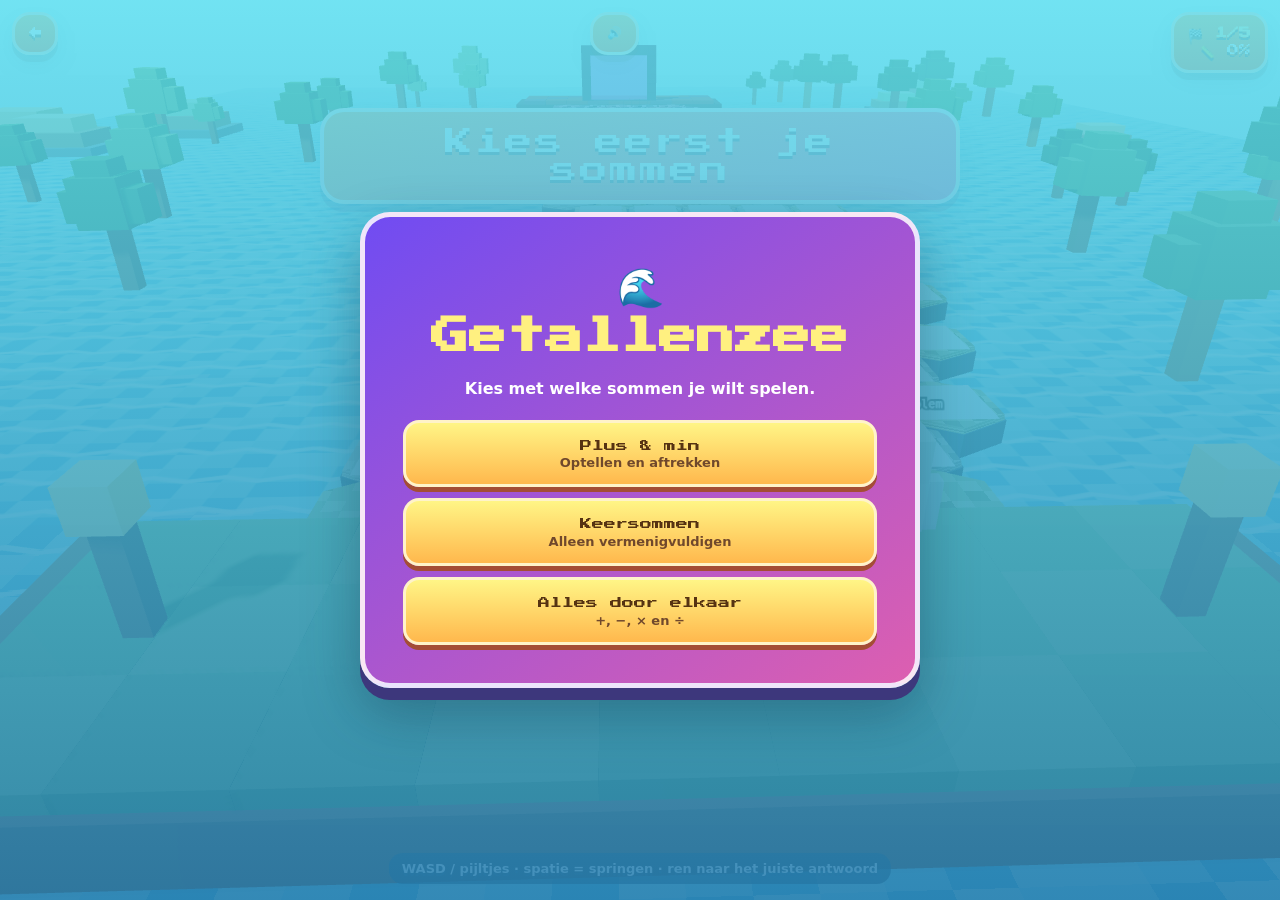
==== commit 8d5fef14: "mod_rewrite url herschrijvingen" ====
--- a/games/rekenen/getallenzee.html
+++ b/games/rekenen/getallenzee.html
@@ -9,7 +9,7 @@
 #startScreen{position:fixed;inset:0;z-index:8;display:grid;place-items:center;background:linear-gradient(#64dff0d9,#277dafdf);padding:18px;pointer-events:auto}.startCard{width:min(560px,94vw);padding:clamp(20px,5vw,38px);border:5px solid #ffffffd9;border-radius:30px;background:linear-gradient(145deg,#704cf2,#dd5fb0);box-shadow:0 12px 0 #3d377c,0 24px 55px #12364a66;text-align:center}.startCard h1{margin:0 0 12px;color:#fff080;font-size:clamp(20px,6vw,38px);line-height:1.45}.startCard p{font-family:system-ui,sans-serif;font-weight:800;line-height:1.4;margin:0 0 20px;color:white}.modes{display:grid;gap:11px}.mode{font:clamp(8px,2.5vw,12px) 'Press Start 2P';line-height:1.55;padding:14px 10px;border:3px solid #fff3c9;border-radius:16px;color:#563312;background:linear-gradient(#fff586,#ffb84d);box-shadow:0 5px 0 #a44d35;cursor:pointer}.mode:active{transform:translateY(4px);box-shadow:0 1px 0 #a44d35}.mode small{display:block;font:700 13px system-ui,sans-serif;color:#70482c}@media(max-height:560px){.startCard{padding:14px 20px}.startCard h1{margin-bottom:5px}.startCard p{margin-bottom:8px}.modes{grid-template-columns:repeat(3,1fr);gap:8px}.mode{padding:9px 5px}}
 </style></head><body>
 <div id="startScreen"><div class="startCard"><h1>🌊 Getallenzee</h1><p>Kies met welke sommen je wilt spelen.</p><div class="modes"><button class="mode" data-ops="plusminus">Plus & min<small>Optellen en aftrekken</small></button><button class="mode" data-ops="times">Keersommen<small>Alleen vermenigvuldigen</small></button><button class="mode" data-ops="all">Alles door elkaar<small>+, −, × en ÷</small></button></div></div></div>
-<div id="ui"><div class="topbar"><a class="pill back" href="../../index.html">←</a><button id="soundToggle" class="pill" aria-label="Geluid uitzetten">🔊</button><div class="pill status">🏁 <b id="place">1/5</b><br>📏 <span id="progress">0%</span></div></div><div id="question">Kies eerst je sommen</div><div id="timer"></div><div id="message"></div><div id="countdown"></div><div class="help">WASD / pijltjes · spatie = springen · ren naar het juiste antwoord</div><div id="joystick"><div id="stick"></div></div><button id="jump" aria-label="Spring">↑</button><button id="boost" aria-label="Sprint">⚡</button></div>
+<div id="ui"><div class="topbar"><a class="pill back" href="/">←</a><button id="soundToggle" class="pill" aria-label="Geluid uitzetten">🔊</button><div class="pill status">🏁 <b id="place">1/5</b><br>📏 <span id="progress">0%</span></div></div><div id="question">Kies eerst je sommen</div><div id="timer"></div><div id="message"></div><div id="countdown"></div><div class="help">WASD / pijltjes · spatie = springen · ren naar het juiste antwoord</div><div id="joystick"><div id="stick"></div></div><button id="jump" aria-label="Spring">↑</button><button id="boost" aria-label="Sprint">⚡</button></div>
 <script>
 (()=>{
 /**
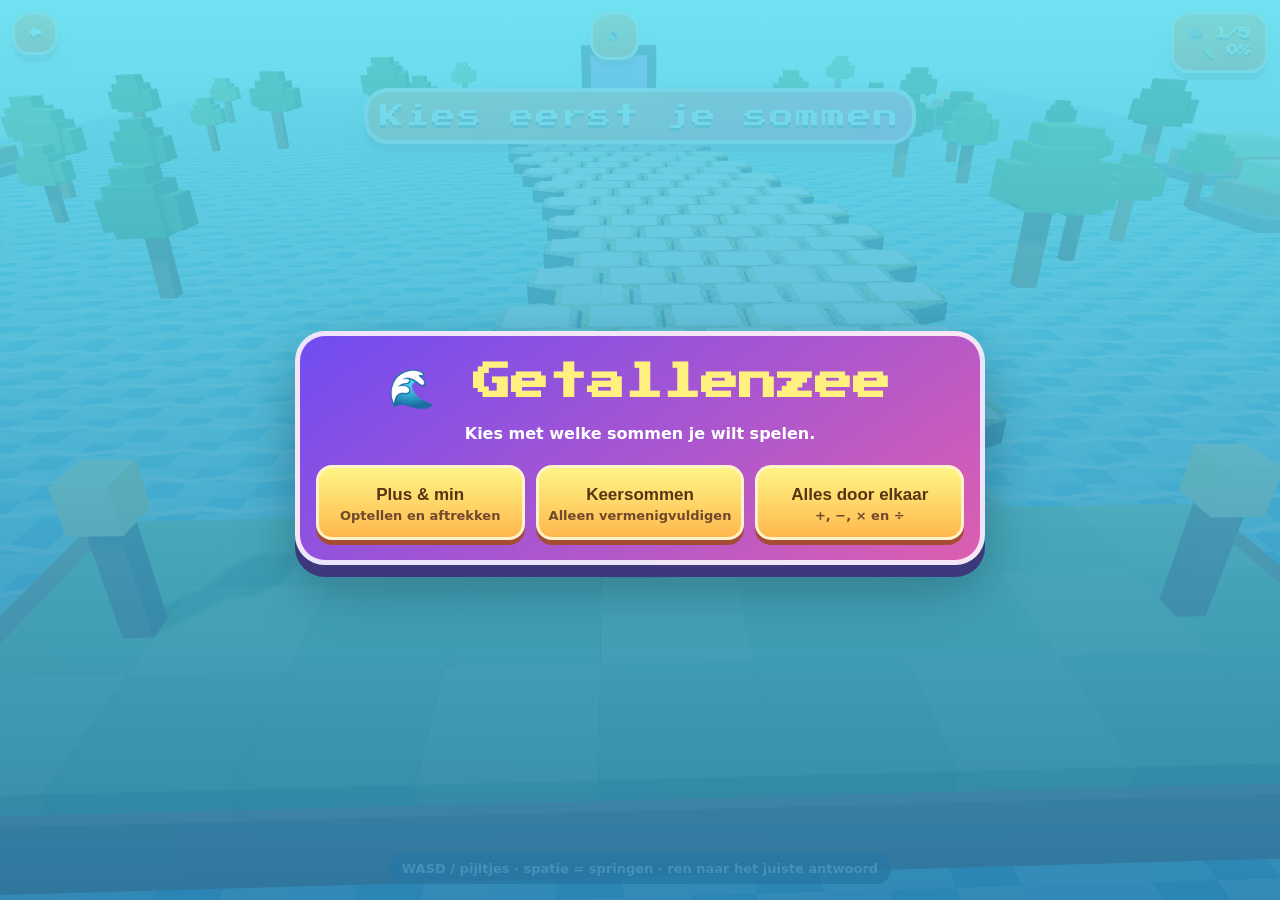
==== commit 0e393490: "mobile_fiirst design" ====
--- a/games/rekenen/getallenzee.html
+++ b/games/rekenen/getallenzee.html
@@ -7,7 +7,9 @@
 #question{position:absolute;top:12%;left:50%;transform:translateX(-50%);min-width:min(74vw,460px);text-align:center;border:4px solid #ffffffc7;border-radius:24px;padding:16px 22px;background:linear-gradient(145deg,#ff9e52,#ff68ad);box-shadow:0 8px 0 #472c6442,0 15px 34px #1e5a8238;font-size:clamp(14px,4vw,28px);letter-spacing:2px;transition:.25s}#timer{position:absolute;top:calc(12% + 78px);left:50%;transform:translateX(-50%);font-size:clamp(18px,5vw,38px);color:#fff;text-shadow:0 4px 0 #4964c8;transition:.15s}#timer.urgent{color:#fff081;transform:translateX(-50%) scale(1.18)}#message{position:absolute;left:50%;top:48%;transform:translate(-50%,-50%) scale(.85);opacity:0;text-align:center;font-size:clamp(15px,4.6vw,32px);line-height:1.55;transition:.25s;white-space:nowrap}.show{opacity:1!important;transform:translate(-50%,-50%) scale(1)!important}#countdown{position:absolute;inset:0;display:grid;place-items:center;font-size:min(24vw,150px);color:#fff07d;text-shadow:0 9px 0 #ff6f4f,0 14px 30px #0004}.help{position:absolute;bottom:max(16px,env(safe-area-inset-bottom));left:50%;transform:translateX(-50%);font-family:system-ui,sans-serif;font-weight:800;font-size:13px;background:#12364abd;padding:8px 13px;border-radius:14px;white-space:nowrap}
 #joystick{display:none;pointer-events:auto;position:absolute;left:max(22px,env(safe-area-inset-left));bottom:max(24px,env(safe-area-inset-bottom));width:116px;height:116px;border-radius:50%;background:#fff9e1a8;border:5px solid #ffffffb8;box-shadow:0 6px 0 #14374640}#stick{position:absolute;width:49px;height:49px;left:29px;top:29px;border-radius:50%;background:linear-gradient(#ffb951,#ff7a3e);border:4px solid #fff0c6;box-shadow:0 4px 0 #6e2e194d}#boost,#jump{display:none;pointer-events:auto;position:absolute;border-radius:50%;border:5px solid #ffffffcc;color:#fff;font:20px 'Press Start 2P';text-shadow:0 3px #3853a9}#boost{right:max(24px,env(safe-area-inset-right));bottom:max(24px,env(safe-area-inset-bottom));width:82px;height:82px;background:linear-gradient(#83edff,#477ffc);box-shadow:0 7px 0 #22378552}#jump{right:max(116px,calc(env(safe-area-inset-right) + 116px));bottom:max(32px,calc(env(safe-area-inset-bottom) + 32px));width:72px;height:72px;background:linear-gradient(#79c74a,#3d8731);box-shadow:0 7px 0 #245326}#soundToggle{border:3px solid #ffffffb8;cursor:pointer;min-width:48px;text-align:center}@media(pointer:coarse){#joystick,#boost,#jump{display:block}.help{display:none}#question{top:11%}}@media(max-height:440px) and (orientation:landscape){#question{top:8px;padding:9px 18px;min-width:330px}#timer{top:66px}.topbar{top:8px}.pill{padding:7px 10px}#joystick{width:92px;height:92px}#stick{left:20px;top:20px}#boost{width:67px;height:67px}#jump{width:60px;height:60px;right:100px}}@media(max-width:360px){.pill{font-size:6px;padding:8px 9px}#question{top:13%;padding:13px 10px}}
 #startScreen{position:fixed;inset:0;z-index:8;display:grid;place-items:center;background:linear-gradient(#64dff0d9,#277dafdf);padding:18px;pointer-events:auto}.startCard{width:min(560px,94vw);padding:clamp(20px,5vw,38px);border:5px solid #ffffffd9;border-radius:30px;background:linear-gradient(145deg,#704cf2,#dd5fb0);box-shadow:0 12px 0 #3d377c,0 24px 55px #12364a66;text-align:center}.startCard h1{margin:0 0 12px;color:#fff080;font-size:clamp(20px,6vw,38px);line-height:1.45}.startCard p{font-family:system-ui,sans-serif;font-weight:800;line-height:1.4;margin:0 0 20px;color:white}.modes{display:grid;gap:11px}.mode{font:clamp(8px,2.5vw,12px) 'Press Start 2P';line-height:1.55;padding:14px 10px;border:3px solid #fff3c9;border-radius:16px;color:#563312;background:linear-gradient(#fff586,#ffb84d);box-shadow:0 5px 0 #a44d35;cursor:pointer}.mode:active{transform:translateY(4px);box-shadow:0 1px 0 #a44d35}.mode small{display:block;font:700 13px system-ui,sans-serif;color:#70482c}@media(max-height:560px){.startCard{padding:14px 20px}.startCard h1{margin-bottom:5px}.startCard p{margin-bottom:8px}.modes{grid-template-columns:repeat(3,1fr);gap:8px}.mode{padding:9px 5px}}
-</style></head><body>
+</style><link rel="stylesheet" href="../../assets/responsive.css">
+<script src="../../assets/responsive.js" defer></script>
+</head><body class="game-sea">
 <div id="startScreen"><div class="startCard"><h1>🌊 Getallenzee</h1><p>Kies met welke sommen je wilt spelen.</p><div class="modes"><button class="mode" data-ops="plusminus">Plus & min<small>Optellen en aftrekken</small></button><button class="mode" data-ops="times">Keersommen<small>Alleen vermenigvuldigen</small></button><button class="mode" data-ops="all">Alles door elkaar<small>+, −, × en ÷</small></button></div></div></div>
 <div id="ui"><div class="topbar"><a class="pill back" href="/">←</a><button id="soundToggle" class="pill" aria-label="Geluid uitzetten">🔊</button><div class="pill status">🏁 <b id="place">1/5</b><br>📏 <span id="progress">0%</span></div></div><div id="question">Kies eerst je sommen</div><div id="timer"></div><div id="message"></div><div id="countdown"></div><div class="help">WASD / pijltjes · spatie = springen · ren naar het juiste antwoord</div><div id="joystick"><div id="stick"></div></div><button id="jump" aria-label="Spring">↑</button><button id="boost" aria-label="Sprint">⚡</button></div>
 <script>
--- a/assets/responsive.css
+++ b/assets/responsive.css
@@ -0,0 +1,170 @@
+/* Touch-sized base; tablet layout from 600px, desktop expansion from 1100px. */
+:root{--page-gap:12px;--visible-height:100dvh;--keyboard-inset:0px}
+html{ -webkit-text-size-adjust:100%;scroll-padding-block:16px }
+body{min-width:0}
+button,input,select,textarea,a{ -webkit-tap-highlight-color:transparent }
+button,input,select,textarea{box-sizing:border-box;max-width:100%}
+button,[role=button],.site-menu{touch-action:manipulation}
+button{min-height:48px;line-height:1.4}
+input:not([type=checkbox]):not([type=range]),select,textarea{font-size:18px;min-height:48px}
+:focus-visible{outline:3px solid #ffe36b;outline-offset:3px}
+.site-menu{bottom:calc(10px + env(safe-area-inset-bottom));min-height:48px;font-size:16px}
+.screen,#start,#overlay,#startScreen,.end-screen{box-sizing:border-box;max-height:100dvh;overflow-y:auto;overscroll-behavior:contain;touch-action:pan-y;align-content:safe center;justify-content:safe center;padding:20px 14px calc(84px + env(safe-area-inset-bottom))}
+.screen>*:not(.hidden),.end-screen>*{flex-shrink:0;max-width:100%}
+.screen p,.end-msg{font:16px/1.6 Arial,sans-serif;color:#e4eae1}
+.screen :is(.btn,.gbtn),.end-screen .mc-btn{font:700 17px/1.4 Arial,sans-serif;min-height:52px;padding:12px 20px}
+.game-europe .card,.game-atlas .card,.startCard{box-sizing:border-box;width:min(100%,720px);max-width:100%;margin-block:auto;padding:20px 16px}
+.game-europe .card h1,.game-atlas h1{font-size:clamp(23px,4vw,38px);overflow-wrap:anywhere;line-height:1.4}
+.game-europe .card p,.game-atlas .card p{font:17px/1.6 Arial,sans-serif}
+.game-europe .play,.game-atlas .play{max-width:100%;margin:6px 0;padding:12px 16px;min-height:52px;font-size:17px;white-space:normal}
+.site-home .wrapper,.game-province .wrapper{width:100%;padding:12px 12px calc(84px + env(safe-area-inset-bottom));margin-inline:auto}
+.site-home .logo-block{position:relative;top:auto;padding:16px 12px}
+.site-home .logo-block::before,.site-home .logo-block::after{display:none}
+.site-home .logo-title,.site-home .logo-block.compact .logo-title{font-size:22px;letter-spacing:0}
+.site-home .logo-block.compact .logo-sub{display:block}
+.site-home .logo-block.compact .xp-lbl{display:block}
+.site-home .xp-outer,.site-home .logo-block.compact .xp-outer{height:34px}
+.site-home .xp-text,.site-home .logo-block.compact .xp-text{font:13px/1.3 Arial,sans-serif;left:6px;right:6px;text-align:center;white-space:normal}
+.site-home .subject-header{flex-wrap:wrap;gap:10px;padding:14px}
+.site-home .subject-title{font-size:18px;line-height:1.5}
+.site-home .subject-badge{margin-left:0;white-space:normal}
+.site-home .cards-grid{grid-template-columns:minmax(0,1fr);gap:16px}
+.site-home .card{min-width:0}
+.site-home .card-body{padding:20px 16px}
+.site-home .card-name{font-size:18px;line-height:1.55}
+.site-home .card-desc{font-size:17px;line-height:1.6}
+.site-home .card-btn{display:block;min-height:52px;padding:14px;text-align:center}
+.site-home .welcome{font-size:17px;line-height:1.6}
+/* Province map: show the question before the map on compact screens. */
+.game-province .header h1{font-size:18px;line-height:1.6}
+.game-province .header h1 small{font:16px/1.5 Arial,sans-serif;margin-top:8px}
+.game-province .score-bar{display:grid;grid-template-columns:repeat(3,minmax(0,1fr));gap:8px}
+.game-province :is(.sc-block,.xp-wrap){min-width:0;padding:10px}
+.game-province .xp-wrap{grid-column:1/-1}
+.game-province :is(.sc-label,.xp-lbl,.map-title,.quest-eyebrow,.prov-list-title,.type-prompt){font:14px/1.5 Arial,sans-serif;color:#dbe8d4}
+.game-province .sc-val{font-size:18px}
+.game-province .xp-track{height:16px}
+.game-province .game-area{display:grid;grid-template-columns:minmax(0,1fr);grid-template-areas:'question' 'feedback' 'map' 'provinces' 'restart';gap:12px}
+.game-province .side{display:contents}
+.game-province .map-panel{grid-area:map;min-width:0;padding:6px}
+.game-province :is(.quest-card,.type-section){grid-area:question;min-width:0;padding:14px}
+.game-province .quest-icon{display:none}
+.game-province .quest-name{font-size:19px;min-height:0;line-height:1.5}
+.game-province .feedback{grid-area:feedback;font:16px/1.5 Arial,sans-serif;padding:12px;min-height:48px;color:#eee}
+.game-province .prov-list{grid-area:provinces;padding:12px}
+.game-province .side>.mc-btn{grid-area:restart}
+.game-province .chips{gap:6px}
+.game-province .chip{font:14px/1.4 Arial,sans-serif;padding:6px 8px}
+.game-province .mc-btn{font:700 16px/1.4 Arial,sans-serif;min-height:48px;padding:12px}
+.game-province .btn-row{flex-wrap:wrap;gap:10px}
+.game-province #prov-input{font:18px/1.5 Arial,sans-serif;min-height:52px;letter-spacing:normal}
+.game-province .lb{font:18px/1.4 Arial,sans-serif;width:20px;height:28px}
+.game-province .end-screen{gap:14px}
+.game-province .end-title{font-size:21px}
+/* HUD uses flow layout so instructions and score cannot overlap. */
+:is(.game-europe,.game-atlas) #ui{display:grid;grid-template-columns:minmax(0,1fr);grid-template-rows:auto auto 1fr;align-items:start;gap:8px;padding:calc(10px + env(safe-area-inset-top)) 12px 0}
+:is(.game-europe,.game-atlas) #mission{position:static;transform:none;width:auto;min-width:0;padding:10px 12px}
+:is(.game-europe,.game-atlas) #mission b{font-size:18px;line-height:1.4}
+:is(.game-europe,.game-atlas) #mission span{font-size:15px;line-height:1.4}
+:is(.game-europe,.game-atlas) #score{position:static;min-width:0;padding:7px 12px;font:14px/1.5 Arial,sans-serif;display:flex;justify-content:center;flex-wrap:wrap;gap:6px 20px}
+.game-europe #toast{top:190px;font-size:16px;max-width:calc(100% - 24px);width:max-content}
+.game-europe #answerBar{width:min(560px,calc(100% - 24px));bottom:calc(76px + env(safe-area-inset-bottom) + var(--keyboard-inset));padding:10px;gap:8px;align-items:start;touch-action:pan-y}
+.game-europe #answerBar>div{flex:1;min-width:0}
+.game-europe #answerInput{width:100%;min-width:0;min-height:48px;font-size:18px;padding:10px}
+.game-europe #submitBtn{min-height:48px;font-size:16px;padding:10px}
+.game-atlas #bar{top:174px;left:12px;transform:none;width:calc(100% - 24px);height:14px}
+.game-atlas #controls{left:12px;bottom:calc(78px + env(safe-area-inset-bottom));grid-template-columns:repeat(3,48px);gap:5px}
+.game-atlas #controls .btn{width:48px;height:48px}
+.game-atlas #jump{right:12px;bottom:calc(78px + env(safe-area-inset-bottom));width:76px;height:58px;font-size:15px}
+.game-atlas #hint{display:none}
+.game-atlas .choices{display:grid;grid-template-columns:minmax(0,1fr)}
+.game-atlas .choice{min-width:0}
+.game-race #top{padding:12px 10px;gap:6px}
+.game-race .hbox{min-width:0;padding:9px;flex:1}
+.game-race .hlbl{font:13px/1.3 Arial,sans-serif;color:#ddd;letter-spacing:normal}
+.game-race .hval{font-size:18px}
+.game-race #sombar{top:88px;font-size:18px;padding:10px 14px;max-width:calc(100% - 24px);white-space:normal;text-align:center}
+.game-race #standings{top:146px;left:10px}
+.game-race .srow{min-width:0;font:13px/1.3 Arial,sans-serif;padding:5px 8px;gap:5px}
+.game-race #minimap{width:86px;height:86px;left:10px;bottom:164px}
+.game-race #mm{width:100%;height:100%}
+.game-race #bigpos{left:110px;bottom:174px}
+.game-race #bignum{font-size:38px}
+.game-race #speedo{right:10px;bottom:164px;width:90px;padding:8px}
+.game-race #spnum{font-size:25px}
+.game-race #race-touch{bottom:calc(78px + env(safe-area-inset-bottom));left:10px;right:10px}
+.game-race #race-touch button{width:56px;height:58px;font-size:18px}
+.game-race #race-touch>div{gap:6px}
+.game-race .sgrid{width:100%;max-width:600px;gap:8px}
+.game-race .sbox{min-width:0;padding:12px 6px}
+.game-race .sboxl,.game-rekencraft .sl{font:13px/1.4 Arial,sans-serif;color:#ddd}
+.game-rekencraft #ss .start-layout{grid-template-columns:minmax(0,1fr);max-width:560px;gap:24px;padding:0 16px}
+.game-rekencraft #ss #resume-form{border-left:0;border-top:2px solid #59774a;padding:24px 0 0}
+.game-rekencraft .banner{box-sizing:border-box;width:100%;margin:0;font-size:20px;line-height:1.5}
+.game-rekencraft .screen p{font:16px/1.6 Arial,sans-serif}
+.game-rekencraft #controls{bottom:calc(78px + env(safe-area-inset-bottom));padding-inline:12px}
+.game-rekencraft .ctrl{width:56px;height:56px}
+.game-rekencraft .ctrl-group{gap:8px}
+.game-rekencraft #hint{display:none}
+.game-sea #question{top:88px;min-width:0;max-width:calc(100% - 24px);width:max-content;font-size:clamp(16px,3vw,24px);padding:12px}
+.game-sea #timer{top:158px}
+.game-sea .mode{font:700 17px/1.5 Arial,sans-serif;min-height:56px}
+.game-sea .modes{grid-template-columns:minmax(0,1fr)}
+.game-sea #startScreen{padding-bottom:24px}
+@media(min-width:600px){
+ :root{--page-gap:20px}
+ .site-home .wrapper,.game-province .wrapper{padding:20px 24px calc(88px + env(safe-area-inset-bottom))}
+ .site-home .cards-grid{grid-template-columns:repeat(2,minmax(0,1fr));gap:20px}
+ .site-home .card-body{padding:24px}
+ .site-home .logo-title,.site-home .logo-block.compact .logo-title{font-size:28px}
+ .site-home .subject-title{font-size:22px}
+ .site-home .subject-badge{margin-left:auto}
+ .game-province .game-area{grid-template-columns:minmax(0,1fr) minmax(240px,.7fr);grid-template-areas:'map side';gap:16px}
+ .game-province .side{grid-area:side;display:flex;gap:12px;position:sticky;top:16px;min-width:0}
+ .game-province .quest-icon{display:block}
+ .game-province .score-bar{grid-template-columns:repeat(3,minmax(0,1fr)) minmax(160px,1.5fr)}
+ .game-province .xp-wrap{grid-column:auto}
+ :is(.game-europe,.game-atlas) #ui{grid-template-columns:minmax(0,1fr) 168px;gap:12px;padding:16px 20px}
+ :is(.game-europe,.game-atlas) #score{display:block;padding:12px}
+ :is(.game-europe,.game-atlas) #mission b{font-size:22px}
+ :is(.game-europe,.game-atlas) #mission span{font-size:17px}
+ .game-europe #toast{top:140px}
+ .game-atlas #bar{top:142px;left:20px;width:calc(100% - 208px)}
+ .game-atlas #controls{grid-template-columns:repeat(3,64px);left:20px}
+ .game-atlas #controls .btn{width:64px;height:58px}
+ .game-atlas #jump{width:90px;height:70px;right:20px}
+ .game-atlas .choices{grid-template-columns:repeat(2,minmax(0,1fr))}
+ .game-race #race-touch button{width:72px;height:72px;font-size:22px}
+ .game-race #minimap{width:128px;height:128px;bottom:174px}
+ .game-race #bigpos{left:156px;bottom:194px}
+ .game-race #standings{top:100px}
+ .game-race #sombar{top:100px}
+ .game-rekencraft .ctrl{width:72px;height:72px}
+ .game-rekencraft #ss .start-layout{max-width:960px}
+ .game-sea .modes{grid-template-columns:repeat(3,minmax(0,1fr))}
+}
+@media(min-width:800px){
+ .game-rekencraft #ss .start-layout{grid-template-columns:minmax(0,1.2fr) minmax(0,1fr);gap:32px;padding-inline:28px}
+ .game-rekencraft #ss #resume-form{border-top:0;border-left:2px solid #59774a;padding:0 0 0 24px}
+}
+@media(min-width:1100px){
+ .site-home .wrapper{max-width:1240px}
+ .site-home .cards-grid{grid-template-columns:repeat(3,minmax(0,1fr))}
+ .game-province .wrapper{max-width:1160px}
+ .game-province .game-area{grid-template-columns:minmax(0,1fr) 340px}
+ :is(.game-europe,.game-atlas) #ui{padding-inline:32px;grid-template-columns:minmax(0,1fr) 200px}
+ .screen,#start,#overlay{padding:32px 32px 90px}
+}
+@media(max-height:520px) and (orientation:landscape){
+ .screen,#start,#overlay,#startScreen,.end-screen{justify-content:flex-start;padding-top:12px}
+ .game-europe .card,.game-atlas .card,.startCard{margin-block:0;padding:12px 16px}
+ .game-race #standings,.game-race #minimap,.game-race #bigpos{display:none}
+ .game-race #speedo{bottom:148px}
+ .game-atlas #controls{grid-template-columns:repeat(3,48px)}
+ .game-atlas #controls .btn{width:48px;height:48px}
+ .game-province .side{position:static}
+}
+@media(prefers-reduced-motion:reduce){
+ .cloud,.particle,.px-pop{animation:none!important}
+ *,*::before,*::after{scroll-behavior:auto!important}
+}
